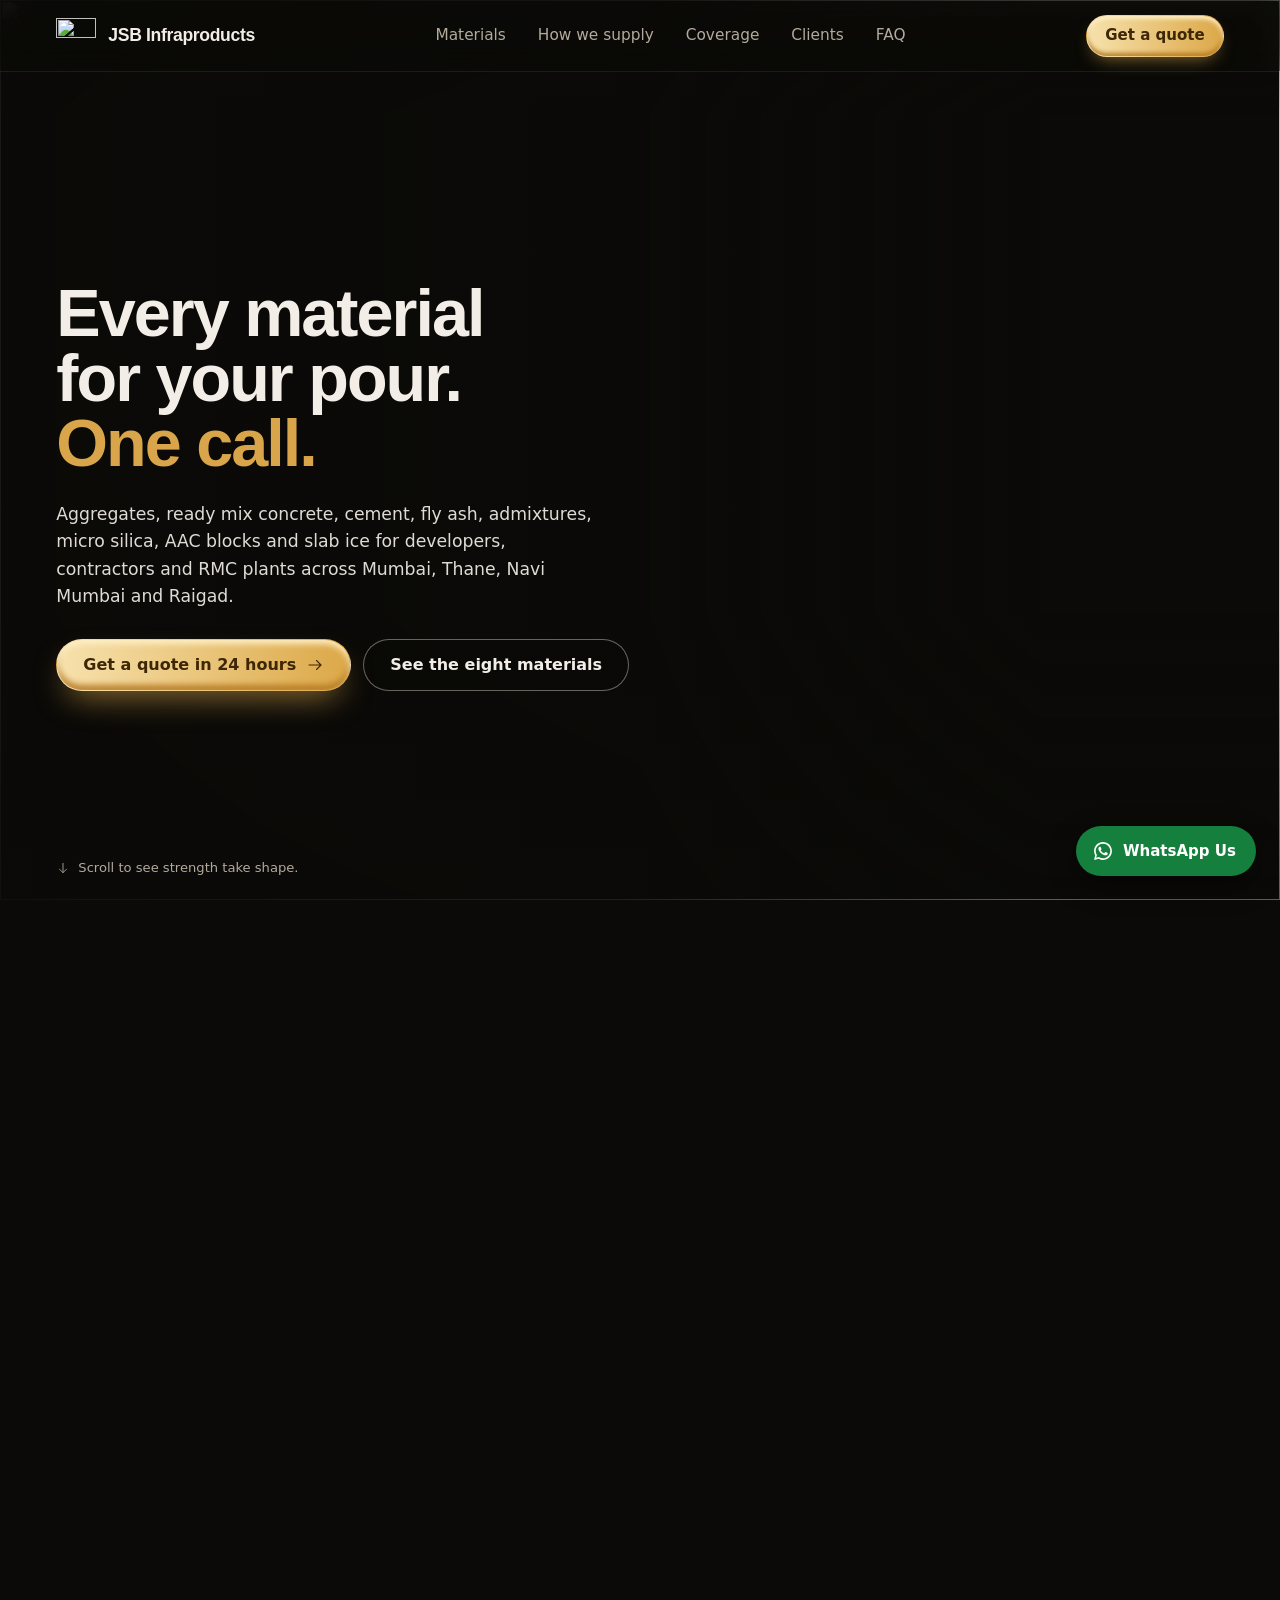
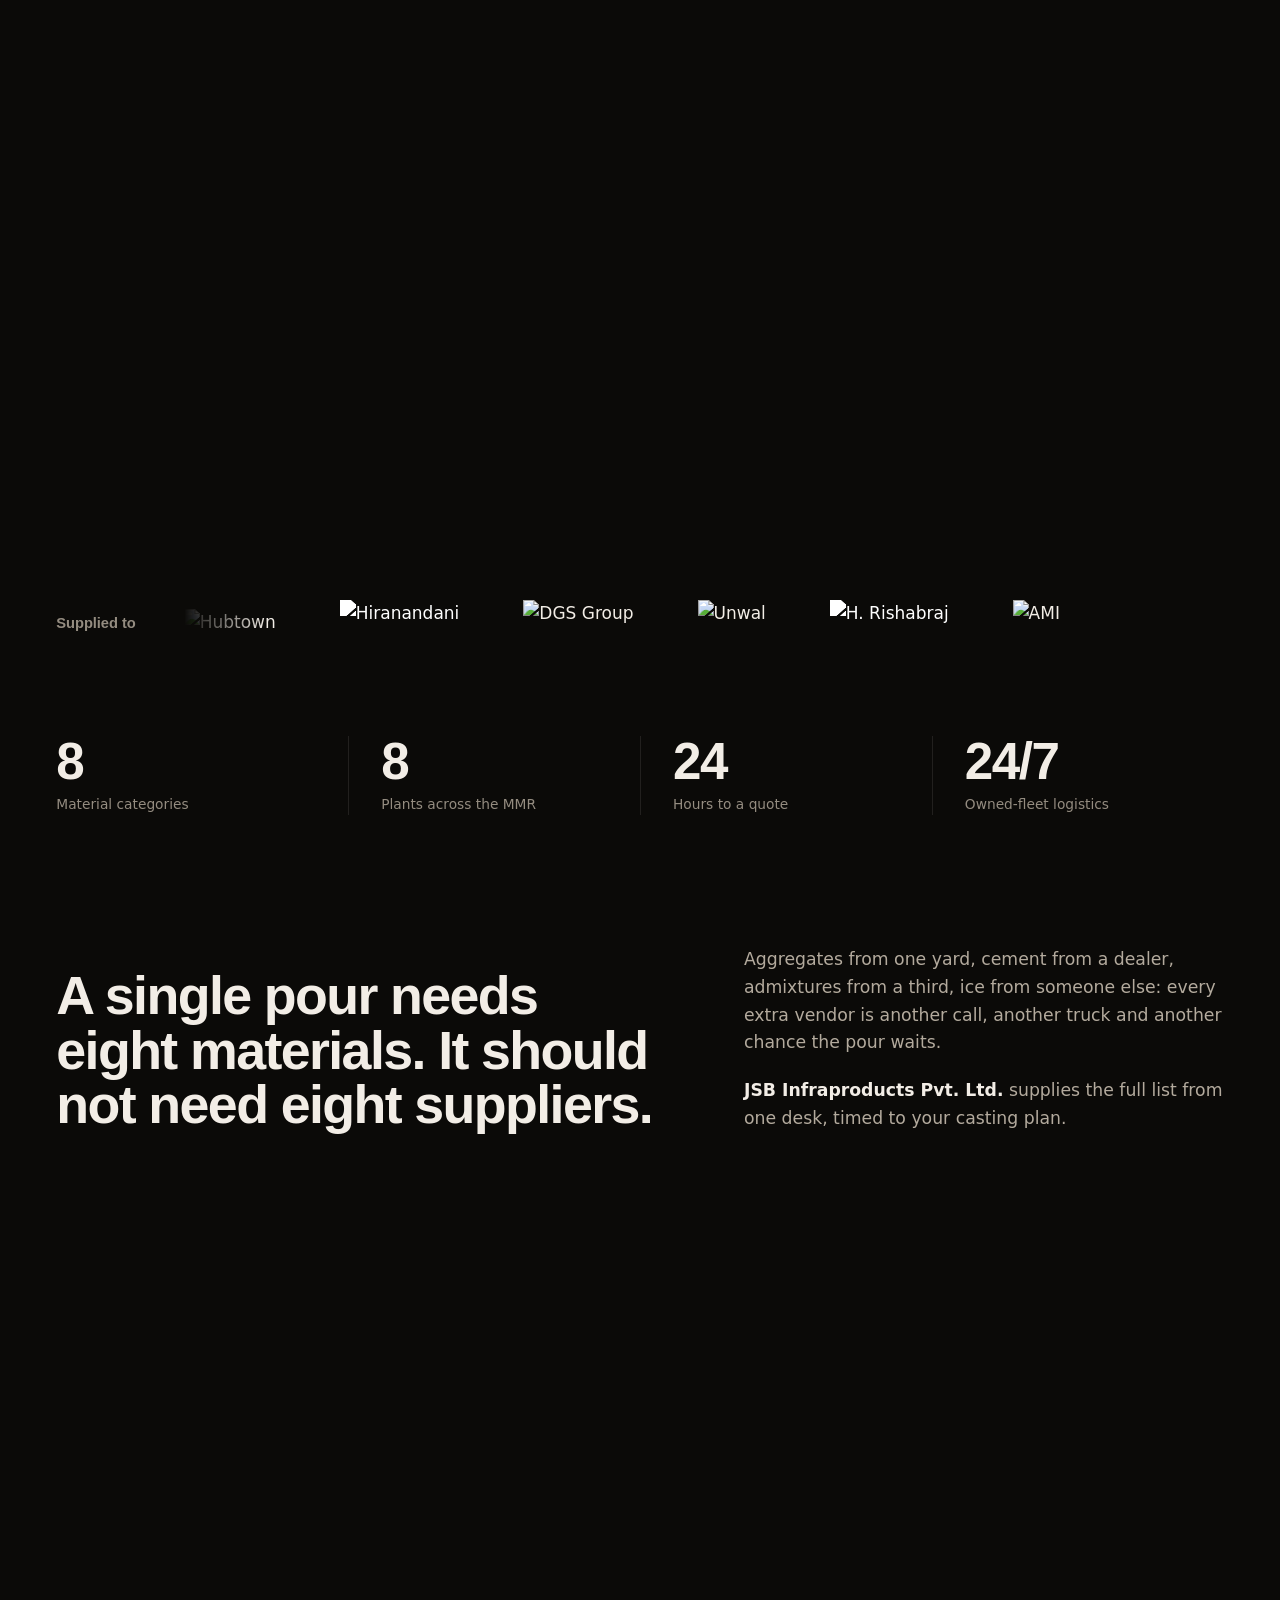
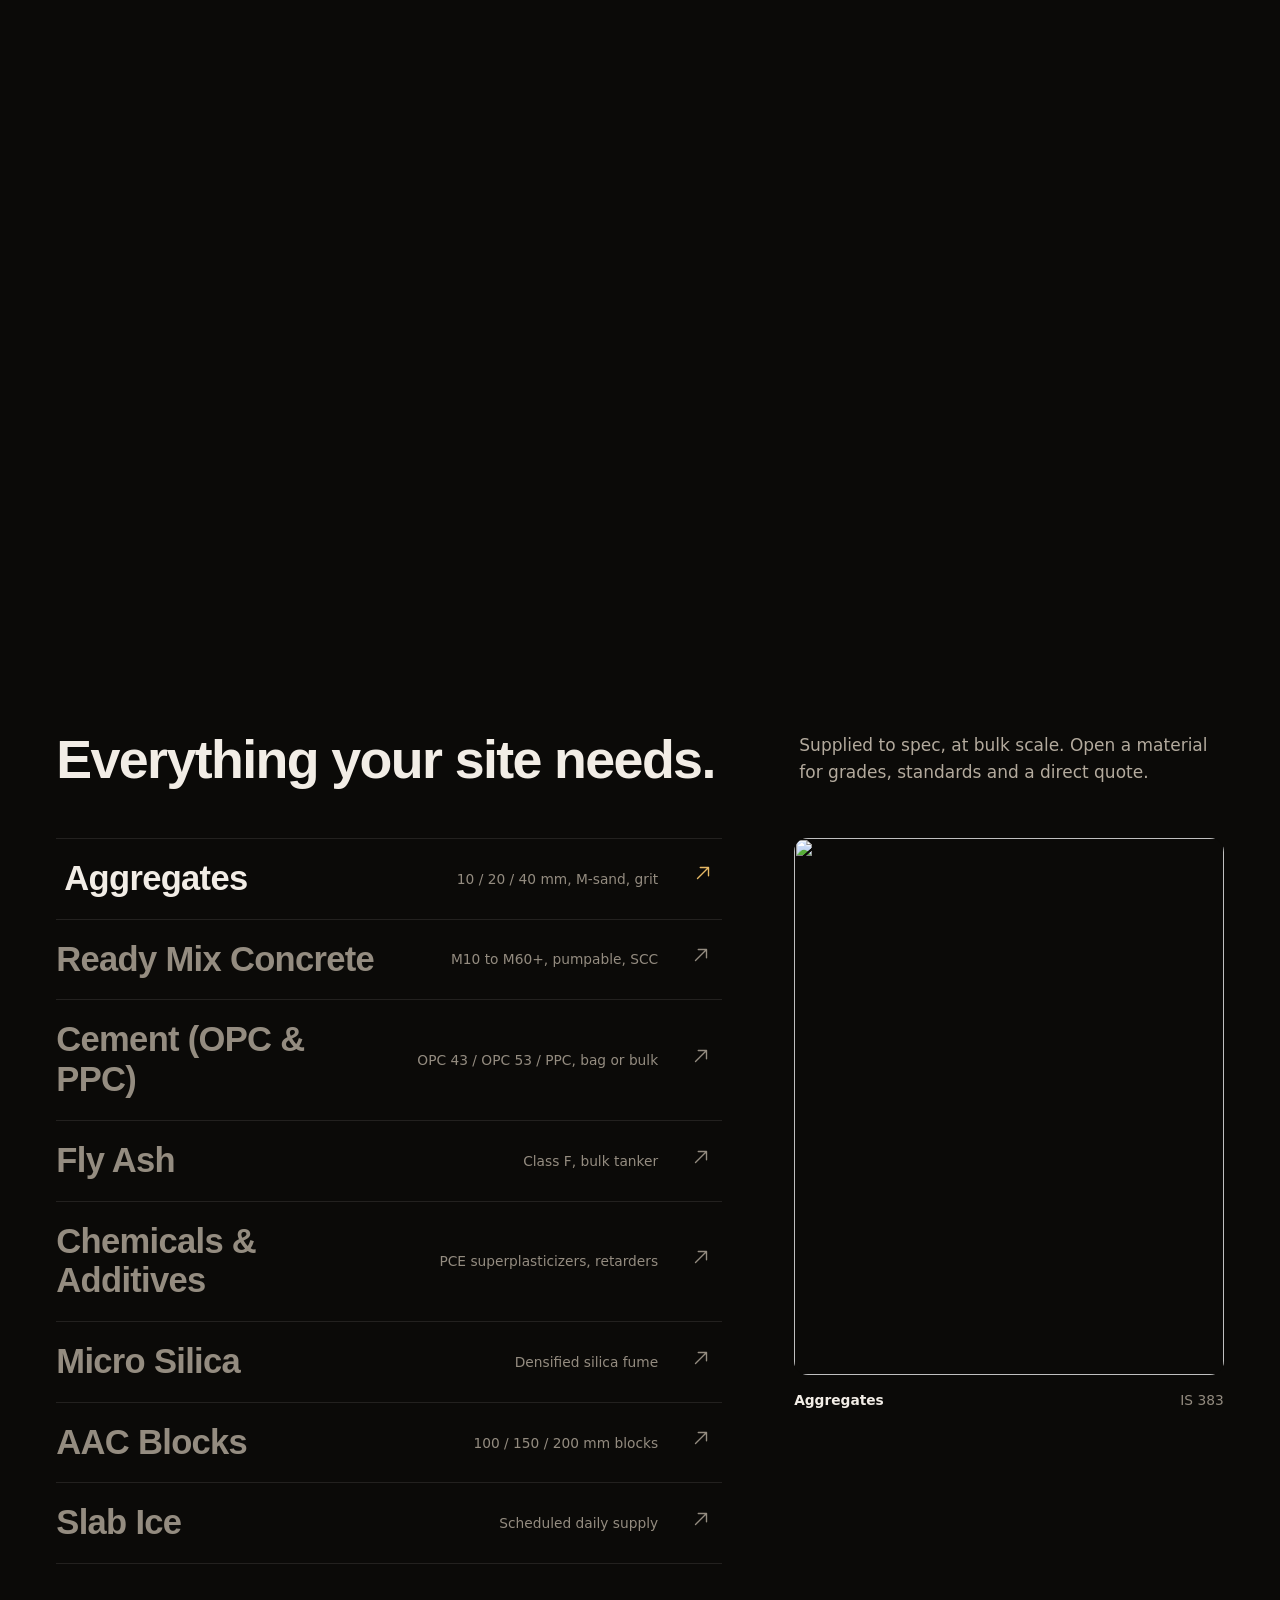
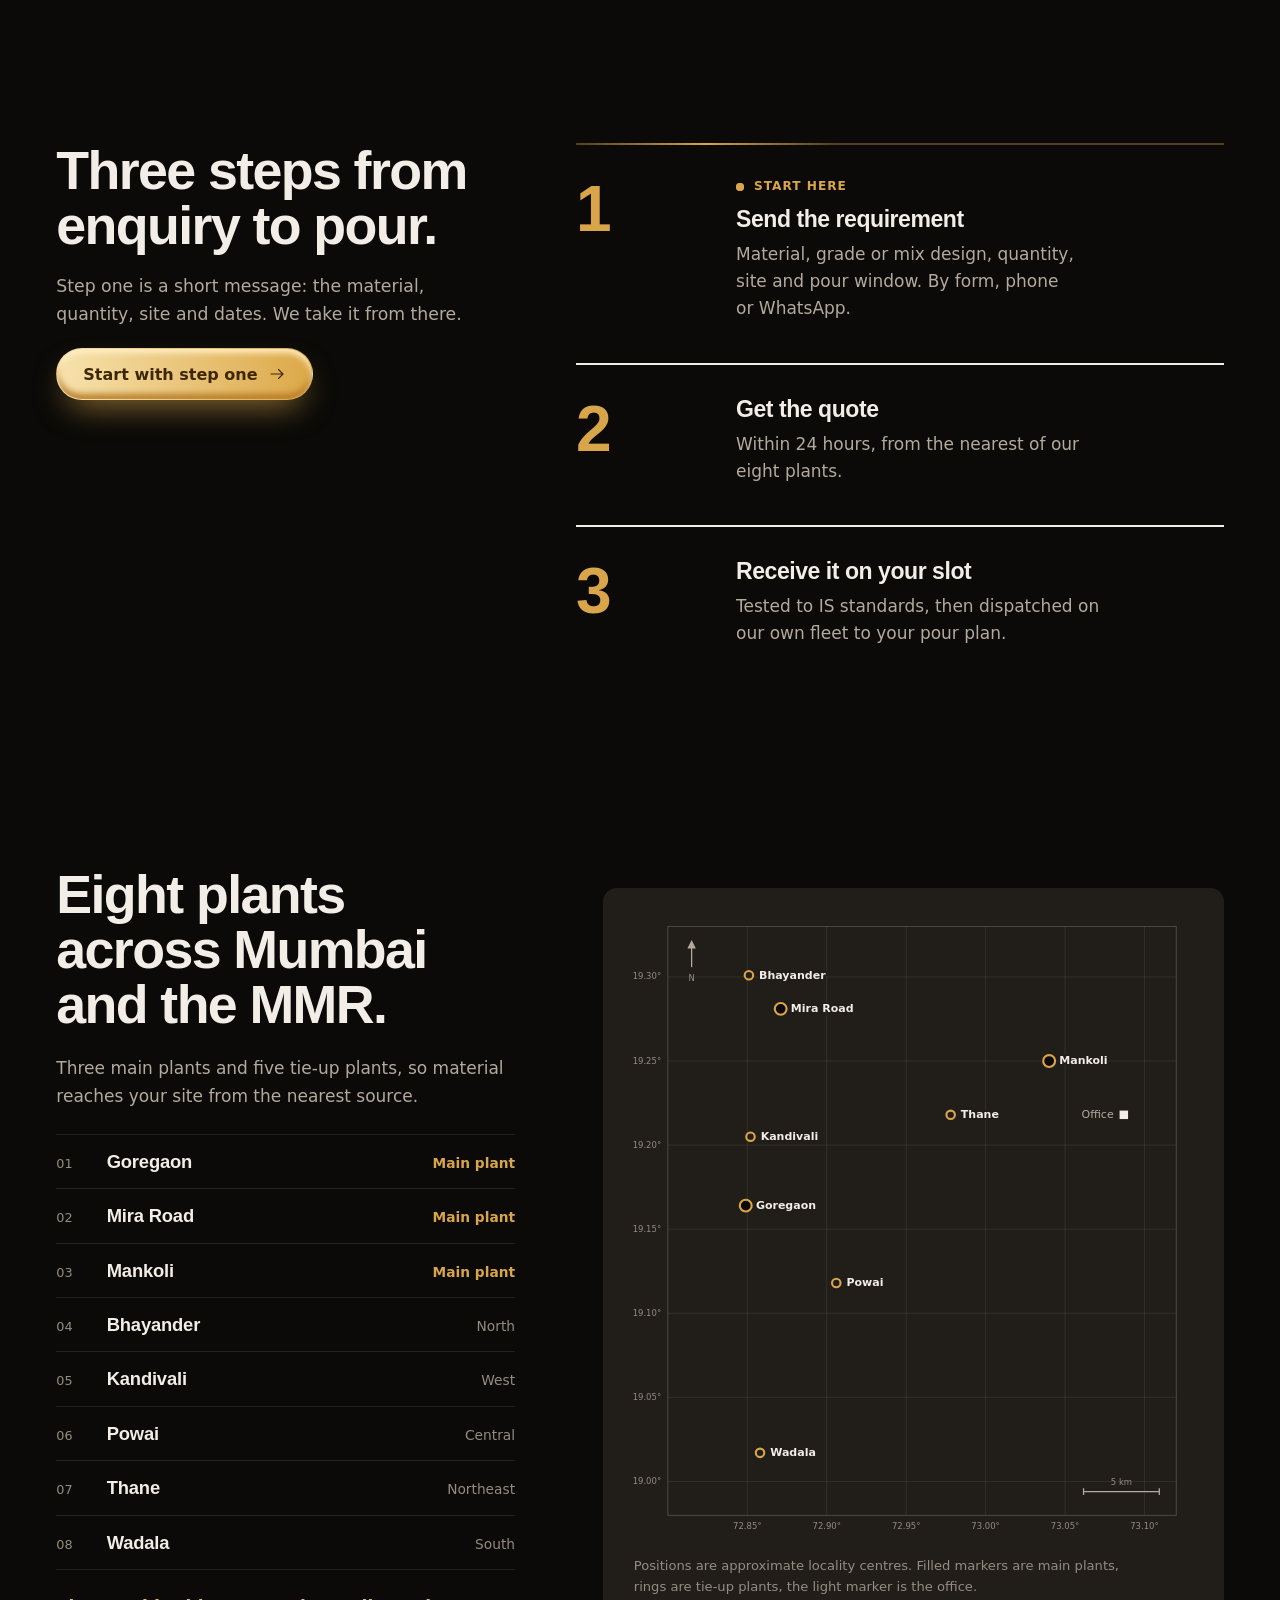
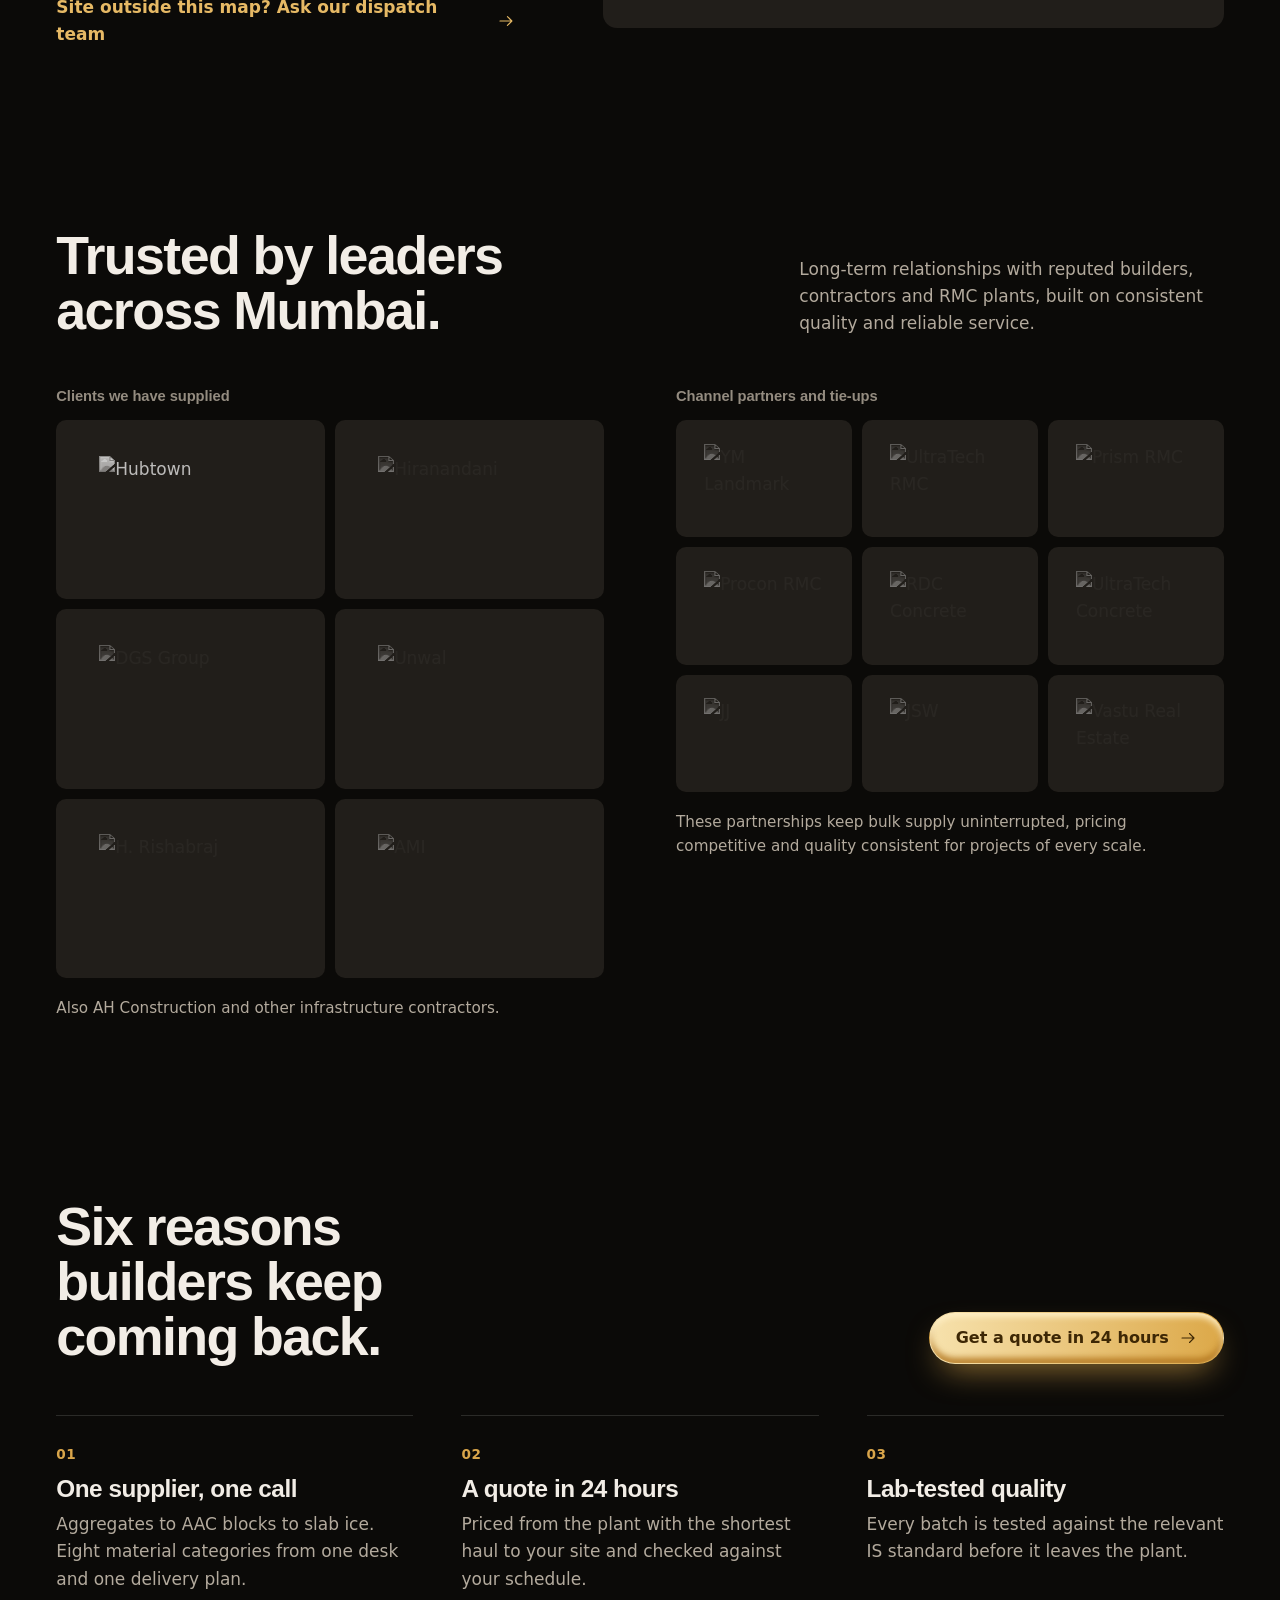
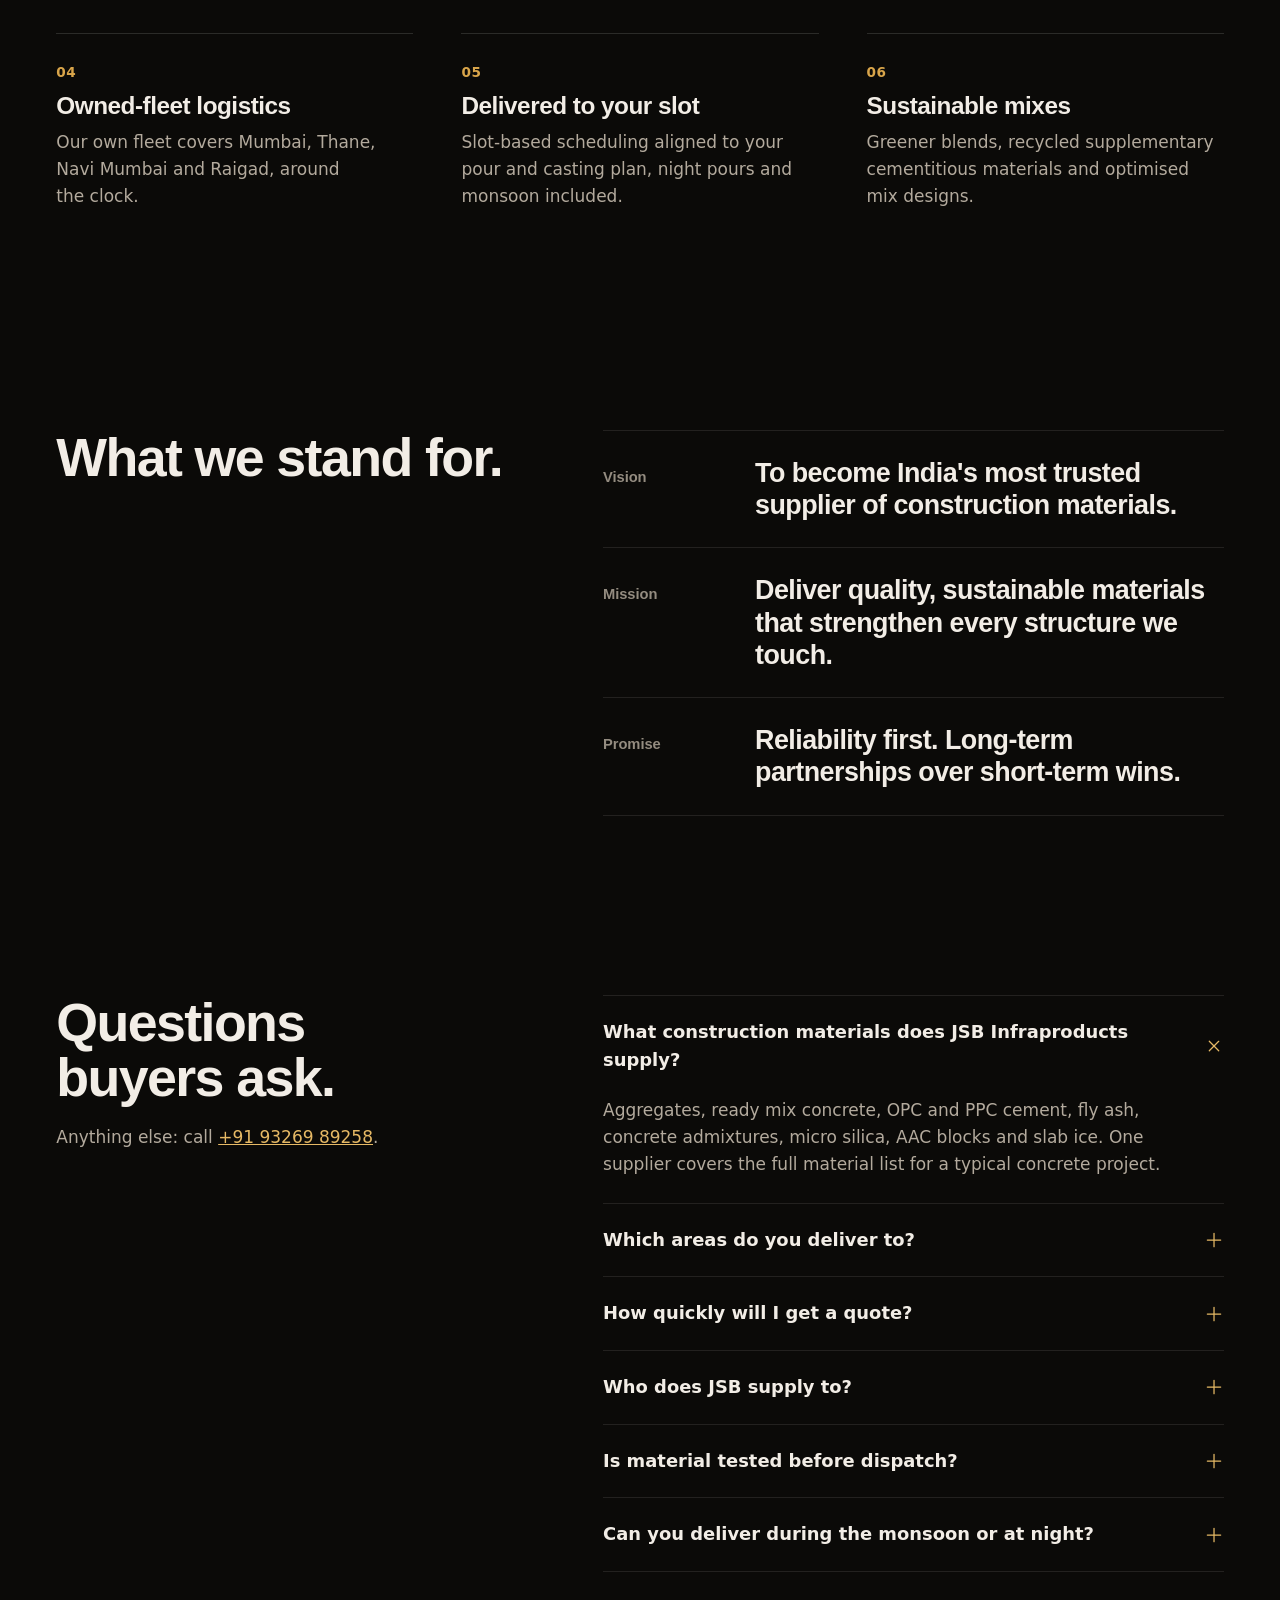
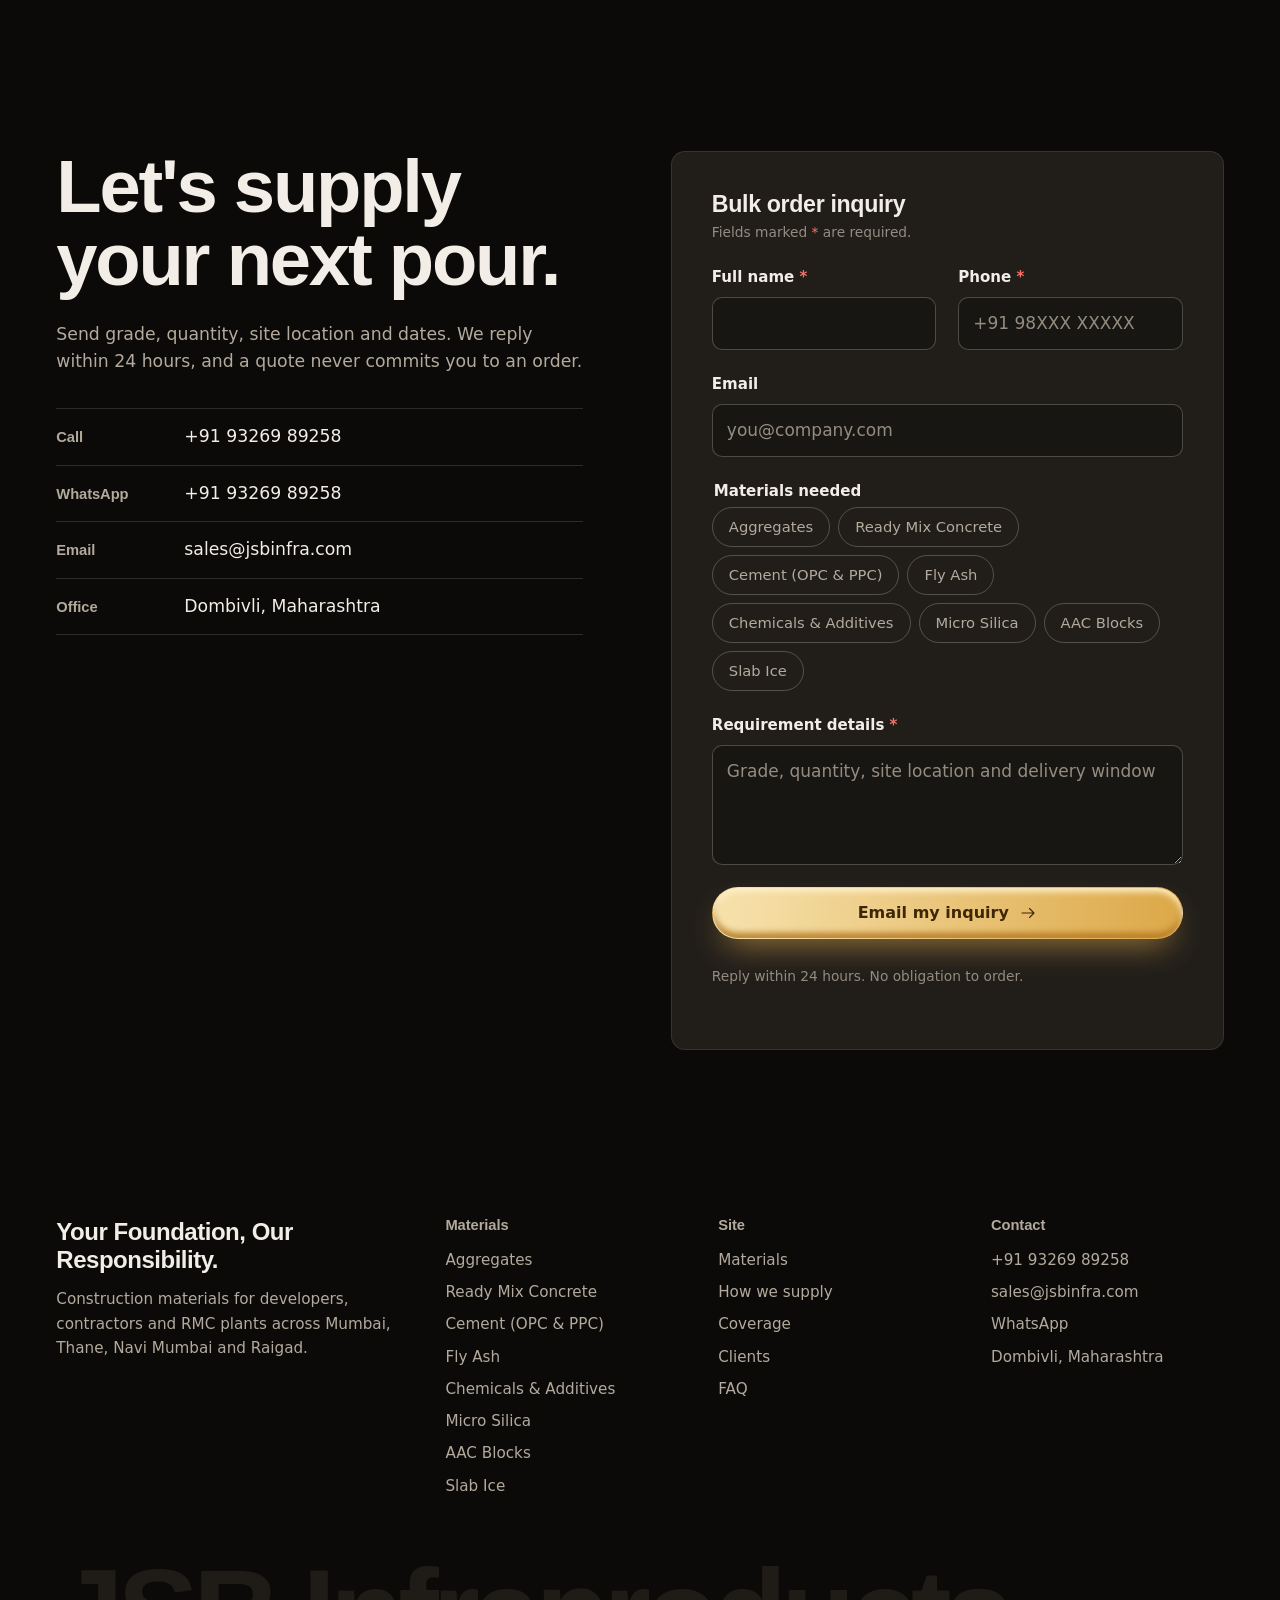
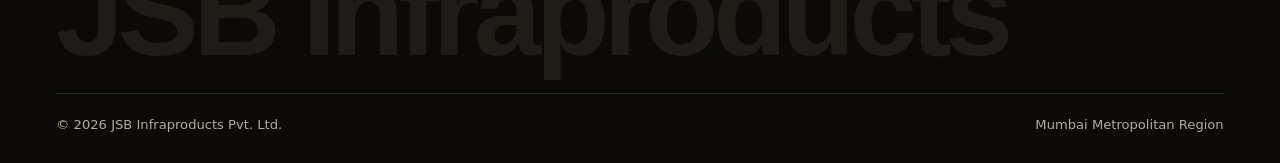
==== index.html @ 62c6faf5 "Publish JSB client preview" ====
<!DOCTYPE html><html lang="en-IN" class="TJH1Da_variable dFVSAq_variable"><head><meta charSet="utf-8"/><meta name="viewport" content="width=device-width, initial-scale=1"/><link rel="preload" href="/jsb-preview/_next/static/media/03fc1b4a8d284b5e-s.p.0wiir8udbzjvx.woff2" as="font" crossorigin="" type="font/woff2"/><link rel="preload" href="/jsb-preview/_next/static/media/21ca8f3f56c22ca2-s.p.1cp9-4nby68jc.woff2" as="font" crossorigin="" type="font/woff2"/><link rel="preload" href="/jsb-preview/logo-white.png" as="image"/><style data-precedence="next" data-href="/jsb-preview/_next/static/chunks/271k-y7h6yu92.css">@font-face{font-family:Archivo;font-style:normal;font-weight:100 900;font-stretch:62% 125%;font-display:swap;src:url(/jsb-preview/_next/static/media/af21ab248943f479-s.3gj6ciom31zjc.woff2)format("woff2");unicode-range:U+102-103,U+110-111,U+128-129,U+168-169,U+1A0-1A1,U+1AF-1B0,U+300-301,U+303-304,U+308-309,U+323,U+329,U+1EA0-1EF9,U+20AB}@font-face{font-family:Archivo;font-style:normal;font-weight:100 900;font-stretch:62% 125%;font-display:swap;src:url(/jsb-preview/_next/static/media/4ae66b896b591e96-s.0_kz_z3o_slvt.woff2)format("woff2");unicode-range:U+100-2BA,U+2BD-2C5,U+2C7-2CC,U+2CE-2D7,U+2DD-2FF,U+304,U+308,U+329,U+1D00-1DBF,U+1E00-1E9F,U+1EF2-1EFF,U+2020,U+20A0-20AB,U+20AD-20C4,U+2113,U+2C60-2C7F,U+A720-A7FF}@font-face{font-family:Archivo;font-style:normal;font-weight:100 900;font-stretch:62% 125%;font-display:swap;src:url(/jsb-preview/_next/static/media/21ca8f3f56c22ca2-s.p.1cp9-4nby68jc.woff2)format("woff2");unicode-range:U+??,U+131,U+152-153,U+2BB-2BC,U+2C6,U+2DA,U+2DC,U+304,U+308,U+329,U+2000-206F,U+20AC,U+2122,U+2191,U+2193,U+2212,U+2215,U+FEFF,U+FFFD}@font-face{font-family:Archivo Fallback;src:local(Arial);ascent-override:88.96%;descent-override:21.28%;line-gap-override:0.0%;size-adjust:98.7%}.TJH1Da_className{font-family:Archivo,Archivo Fallback;font-style:normal}.TJH1Da_variable{--font-display:"Archivo", "Archivo Fallback"}
@font-face{font-family:IBM Plex Sans;font-style:normal;font-weight:400;font-stretch:100%;font-display:swap;src:url(/jsb-preview/_next/static/media/7fea77d1d19108bf-s.2y65deuc30pmy.woff2)format("woff2");unicode-range:U+460-52F,U+1C80-1C8A,U+20B4,U+2DE0-2DFF,U+A640-A69F,U+FE2E-FE2F}@font-face{font-family:IBM Plex Sans;font-style:normal;font-weight:400;font-stretch:100%;font-display:swap;src:url(/jsb-preview/_next/static/media/1bcd0e671759a44c-s.2qt3tdwt-y9x_.woff2)format("woff2");unicode-range:U+301,U+400-45F,U+490-491,U+4B0-4B1,U+2116}@font-face{font-family:IBM Plex Sans;font-style:normal;font-weight:400;font-stretch:100%;font-display:swap;src:url(/jsb-preview/_next/static/media/e15f58668ad64cb8-s.3cvcemwuzoywn.woff2)format("woff2");unicode-range:U+370-377,U+37A-37F,U+384-38A,U+38C,U+38E-3A1,U+3A3-3FF}@font-face{font-family:IBM Plex Sans;font-style:normal;font-weight:400;font-stretch:100%;font-display:swap;src:url(/jsb-preview/_next/static/media/90c51ce8fb754fe8-s.02z5rrbg5nt92.woff2)format("woff2");unicode-range:U+102-103,U+110-111,U+128-129,U+168-169,U+1A0-1A1,U+1AF-1B0,U+300-301,U+303-304,U+308-309,U+323,U+329,U+1EA0-1EF9,U+20AB}@font-face{font-family:IBM Plex Sans;font-style:normal;font-weight:400;font-stretch:100%;font-display:swap;src:url(/jsb-preview/_next/static/media/57215795b8570f5c-s.2rixgazldzomk.woff2)format("woff2");unicode-range:U+100-2BA,U+2BD-2C5,U+2C7-2CC,U+2CE-2D7,U+2DD-2FF,U+304,U+308,U+329,U+1D00-1DBF,U+1E00-1E9F,U+1EF2-1EFF,U+2020,U+20A0-20AB,U+20AD-20C4,U+2113,U+2C60-2C7F,U+A720-A7FF}@font-face{font-family:IBM Plex Sans;font-style:normal;font-weight:400;font-stretch:100%;font-display:swap;src:url(/jsb-preview/_next/static/media/03fc1b4a8d284b5e-s.p.0wiir8udbzjvx.woff2)format("woff2");unicode-range:U+??,U+131,U+152-153,U+2BB-2BC,U+2C6,U+2DA,U+2DC,U+304,U+308,U+329,U+2000-206F,U+20AC,U+2122,U+2191,U+2193,U+2212,U+2215,U+FEFF,U+FFFD}@font-face{font-family:IBM Plex Sans;font-style:normal;font-weight:500;font-stretch:100%;font-display:swap;src:url(/jsb-preview/_next/static/media/7fea77d1d19108bf-s.2y65deuc30pmy.woff2)format("woff2");unicode-range:U+460-52F,U+1C80-1C8A,U+20B4,U+2DE0-2DFF,U+A640-A69F,U+FE2E-FE2F}@font-face{font-family:IBM Plex Sans;font-style:normal;font-weight:500;font-stretch:100%;font-display:swap;src:url(/jsb-preview/_next/static/media/1bcd0e671759a44c-s.2qt3tdwt-y9x_.woff2)format("woff2");unicode-range:U+301,U+400-45F,U+490-491,U+4B0-4B1,U+2116}@font-face{font-family:IBM Plex Sans;font-style:normal;font-weight:500;font-stretch:100%;font-display:swap;src:url(/jsb-preview/_next/static/media/e15f58668ad64cb8-s.3cvcemwuzoywn.woff2)format("woff2");unicode-range:U+370-377,U+37A-37F,U+384-38A,U+38C,U+38E-3A1,U+3A3-3FF}@font-face{font-family:IBM Plex Sans;font-style:normal;font-weight:500;font-stretch:100%;font-display:swap;src:url(/jsb-preview/_next/static/media/90c51ce8fb754fe8-s.02z5rrbg5nt92.woff2)format("woff2");unicode-range:U+102-103,U+110-111,U+128-129,U+168-169,U+1A0-1A1,U+1AF-1B0,U+300-301,U+303-304,U+308-309,U+323,U+329,U+1EA0-1EF9,U+20AB}@font-face{font-family:IBM Plex Sans;font-style:normal;font-weight:500;font-stretch:100%;font-display:swap;src:url(/jsb-preview/_next/static/media/57215795b8570f5c-s.2rixgazldzomk.woff2)format("woff2");unicode-range:U+100-2BA,U+2BD-2C5,U+2C7-2CC,U+2CE-2D7,U+2DD-2FF,U+304,U+308,U+329,U+1D00-1DBF,U+1E00-1E9F,U+1EF2-1EFF,U+2020,U+20A0-20AB,U+20AD-20C4,U+2113,U+2C60-2C7F,U+A720-A7FF}@font-face{font-family:IBM Plex Sans;font-style:normal;font-weight:500;font-stretch:100%;font-display:swap;src:url(/jsb-preview/_next/static/media/03fc1b4a8d284b5e-s.p.0wiir8udbzjvx.woff2)format("woff2");unicode-range:U+??,U+131,U+152-153,U+2BB-2BC,U+2C6,U+2DA,U+2DC,U+304,U+308,U+329,U+2000-206F,U+20AC,U+2122,U+2191,U+2193,U+2212,U+2215,U+FEFF,U+FFFD}@font-face{font-family:IBM Plex Sans;font-style:normal;font-weight:600;font-stretch:100%;font-display:swap;src:url(/jsb-preview/_next/static/media/7fea77d1d19108bf-s.2y65deuc30pmy.woff2)format("woff2");unicode-range:U+460-52F,U+1C80-1C8A,U+20B4,U+2DE0-2DFF,U+A640-A69F,U+FE2E-FE2F}@font-face{font-family:IBM Plex Sans;font-style:normal;font-weight:600;font-stretch:100%;font-display:swap;src:url(/jsb-preview/_next/static/media/1bcd0e671759a44c-s.2qt3tdwt-y9x_.woff2)format("woff2");unicode-range:U+301,U+400-45F,U+490-491,U+4B0-4B1,U+2116}@font-face{font-family:IBM Plex Sans;font-style:normal;font-weight:600;font-stretch:100%;font-display:swap;src:url(/jsb-preview/_next/static/media/e15f58668ad64cb8-s.3cvcemwuzoywn.woff2)format("woff2");unicode-range:U+370-377,U+37A-37F,U+384-38A,U+38C,U+38E-3A1,U+3A3-3FF}@font-face{font-family:IBM Plex Sans;font-style:normal;font-weight:600;font-stretch:100%;font-display:swap;src:url(/jsb-preview/_next/static/media/90c51ce8fb754fe8-s.02z5rrbg5nt92.woff2)format("woff2");unicode-range:U+102-103,U+110-111,U+128-129,U+168-169,U+1A0-1A1,U+1AF-1B0,U+300-301,U+303-304,U+308-309,U+323,U+329,U+1EA0-1EF9,U+20AB}@font-face{font-family:IBM Plex Sans;font-style:normal;font-weight:600;font-stretch:100%;font-display:swap;src:url(/jsb-preview/_next/static/media/57215795b8570f5c-s.2rixgazldzomk.woff2)format("woff2");unicode-range:U+100-2BA,U+2BD-2C5,U+2C7-2CC,U+2CE-2D7,U+2DD-2FF,U+304,U+308,U+329,U+1D00-1DBF,U+1E00-1E9F,U+1EF2-1EFF,U+2020,U+20A0-20AB,U+20AD-20C4,U+2113,U+2C60-2C7F,U+A720-A7FF}@font-face{font-family:IBM Plex Sans;font-style:normal;font-weight:600;font-stretch:100%;font-display:swap;src:url(/jsb-preview/_next/static/media/03fc1b4a8d284b5e-s.p.0wiir8udbzjvx.woff2)format("woff2");unicode-range:U+??,U+131,U+152-153,U+2BB-2BC,U+2C6,U+2DA,U+2DC,U+304,U+308,U+329,U+2000-206F,U+20AC,U+2122,U+2191,U+2193,U+2212,U+2215,U+FEFF,U+FFFD}@font-face{font-family:IBM Plex Sans;font-style:normal;font-weight:700;font-stretch:100%;font-display:swap;src:url(/jsb-preview/_next/static/media/7fea77d1d19108bf-s.2y65deuc30pmy.woff2)format("woff2");unicode-range:U+460-52F,U+1C80-1C8A,U+20B4,U+2DE0-2DFF,U+A640-A69F,U+FE2E-FE2F}@font-face{font-family:IBM Plex Sans;font-style:normal;font-weight:700;font-stretch:100%;font-display:swap;src:url(/jsb-preview/_next/static/media/1bcd0e671759a44c-s.2qt3tdwt-y9x_.woff2)format("woff2");unicode-range:U+301,U+400-45F,U+490-491,U+4B0-4B1,U+2116}@font-face{font-family:IBM Plex Sans;font-style:normal;font-weight:700;font-stretch:100%;font-display:swap;src:url(/jsb-preview/_next/static/media/e15f58668ad64cb8-s.3cvcemwuzoywn.woff2)format("woff2");unicode-range:U+370-377,U+37A-37F,U+384-38A,U+38C,U+38E-3A1,U+3A3-3FF}@font-face{font-family:IBM Plex Sans;font-style:normal;font-weight:700;font-stretch:100%;font-display:swap;src:url(/jsb-preview/_next/static/media/90c51ce8fb754fe8-s.02z5rrbg5nt92.woff2)format("woff2");unicode-range:U+102-103,U+110-111,U+128-129,U+168-169,U+1A0-1A1,U+1AF-1B0,U+300-301,U+303-304,U+308-309,U+323,U+329,U+1EA0-1EF9,U+20AB}@font-face{font-family:IBM Plex Sans;font-style:normal;font-weight:700;font-stretch:100%;font-display:swap;src:url(/jsb-preview/_next/static/media/57215795b8570f5c-s.2rixgazldzomk.woff2)format("woff2");unicode-range:U+100-2BA,U+2BD-2C5,U+2C7-2CC,U+2CE-2D7,U+2DD-2FF,U+304,U+308,U+329,U+1D00-1DBF,U+1E00-1E9F,U+1EF2-1EFF,U+2020,U+20A0-20AB,U+20AD-20C4,U+2113,U+2C60-2C7F,U+A720-A7FF}@font-face{font-family:IBM Plex Sans;font-style:normal;font-weight:700;font-stretch:100%;font-display:swap;src:url(/jsb-preview/_next/static/media/03fc1b4a8d284b5e-s.p.0wiir8udbzjvx.woff2)format("woff2");unicode-range:U+??,U+131,U+152-153,U+2BB-2BC,U+2C6,U+2DA,U+2DC,U+304,U+308,U+329,U+2000-206F,U+20AC,U+2122,U+2191,U+2193,U+2212,U+2215,U+FEFF,U+FFFD}@font-face{font-family:IBM Plex Sans Fallback;src:local(Arial);ascent-override:101.32%;descent-override:27.18%;line-gap-override:0.0%;size-adjust:101.17%}.dFVSAq_className{font-family:IBM Plex Sans,IBM Plex Sans Fallback;font-style:normal}.dFVSAq_variable{--font-sans:"IBM Plex Sans", "IBM Plex Sans Fallback"}
html.lenis,html.lenis body{height:auto}.lenis:not(.lenis-autoToggle).lenis-stopped{overflow:clip}.lenis [data-lenis-prevent],.lenis [data-lenis-prevent-wheel],.lenis [data-lenis-prevent-touch],.lenis [data-lenis-prevent-vertical],.lenis [data-lenis-prevent-horizontal]{overscroll-behavior:contain}.lenis.lenis-smooth iframe{pointer-events:none}.lenis.lenis-autoToggle{transition-behavior:allow-discrete;transition-property:overflow;transition-duration:1ms}
:root{--bg:#0b0a08;--bg-2:var(--bg);--panel:#211e1a;--field:#181613;--ink:#f2ede6;--muted:#b3aa9d;--faint:#948c80;--line:#f2ede61a;--line-strong:#f2ede63d;--deep:#0b0a08;--deep-2:#1f1b16;--on-deep:#f2ede6;--on-deep-muted:#b3aa9d;--deep-line:#f2ede624;--acc:#d9a54a;--acc-hover:#e6b965;--on-acc:#14110c;--link:#e6b965;--plate:var(--panel);--danger:#f97066;--r:14px;--pill:999px;--maxw:1320px;--gutter:clamp(18px, 4.4vw, 64px);--header-h:72px;--ease:cubic-bezier(.16, 1, .3, 1);--lightningcss-light: ;--lightningcss-dark:initial;color-scheme:dark}*,:before,:after{box-sizing:border-box}html{scroll-behavior:smooth;scroll-padding-top:calc(var(--header-h) + 12px);-webkit-text-size-adjust:100%;background:var(--bg)}html.lenis{scroll-behavior:auto}body{background:var(--bg);color:var(--ink);font-family:var(--font-sans), system-ui, sans-serif;-webkit-font-smoothing:antialiased;text-rendering:optimizelegibility;margin:0;font-size:1.0625rem;line-height:1.6}img{max-width:100%;height:auto;display:block}a{color:inherit}h1,h2,h3{font-family:var(--font-display), var(--font-sans), sans-serif;text-wrap:balance;margin:0;font-weight:700;line-height:1.05}p{text-wrap:pretty;margin:0}ul,ol{margin:0;padding:0;list-style:none}dl,dd,figure{margin:0}:focus-visible{outline:2px solid var(--link);outline-offset:3px}::selection{background:var(--acc);color:var(--on-acc)}.sr-only{clip:rect(0 0 0 0);white-space:nowrap;width:1px;height:1px;position:absolute;overflow:hidden}.skip{position:absolute;left:-9999px}.skip:focus{z-index:100;background:var(--panel);border-radius:var(--pill);padding:8px 14px;top:12px;left:16px}.wrap{width:100%;max-width:var(--maxw);padding-inline:var(--gutter);margin-inline:auto}.section{padding-block:clamp(56px,6.5vw,96px) clamp(64px,7.5vw,108px)}.section-alt{background:var(--bg-2)}.muted{color:var(--muted)}.muted a{color:var(--link)}.display-1,.display-2{letter-spacing:-.03em;font-weight:800;font-stretch:112%}.display-1{font-size:clamp(2.5rem,5.8vw,5.4rem);line-height:.98}.display-2{font-size:clamp(2rem,4.2vw,3.6rem);line-height:1.02}.label,.kicker{font-family:var(--font-sans), sans-serif;letter-spacing:-.005em;color:var(--faint);font-size:.92rem;font-weight:600}.lede{color:var(--muted);max-width:52ch;font-size:clamp(1.08rem,1.35vw,1.24rem)}.lede strong{color:var(--ink);font-weight:600}.link{color:var(--link);align-items:center;gap:8px;font-weight:600;text-decoration:none;display:inline-flex}.link:hover{text-underline-offset:4px;text-decoration:underline}.btn{white-space:nowrap;border-radius:var(--pill);min-height:52px;font:inherit;cursor:pointer;transition:background-color .2s var(--ease), border-color .2s var(--ease), color .2s var(--ease), transform .15s var(--ease);border:1px solid #0000;justify-content:center;align-items:center;gap:10px;padding:0 26px;font-size:1rem;font-weight:600;text-decoration:none;display:inline-flex}.btn:active{transform:translateY(1px)scale(.99)}.btn svg{transition:transform .3s var(--ease)}.btn:hover svg{transform:translate(3px)}.btn-primary{isolation:isolate;color:#3d2705;transition:box-shadow .3s var(--ease), transform .15s var(--ease);background:linear-gradient(90deg,#f7e2ad,#dca848);position:relative;overflow:hidden;box-shadow:0 15px 33px -12px #d9a54abf,inset 0 4px 6px #fff0c8f2,inset 0 -5px 6px #b2761ee6}.btn-primary:before{content:"";z-index:-1;transition:transform .3s var(--ease);background:#fff3;position:absolute;inset:0;transform:translateY(100%)}.btn-primary:hover:before{transform:none}.btn-primary:hover{box-shadow:0 18px 36px -12px #d9a54af2,inset 0 4px 6px #fff0c8f2,inset 0 -5px 6px #b2761ee6}.btn-primary.btn-sm{box-shadow:0 8px 18px -8px #d9a54ab3,inset 0 3px 4px #fff0c8f2,inset 0 -3px 4px #b2761ee6}.btn-ghost{border-color:var(--line-strong);color:var(--ink);background:0 0}.btn-ghost:hover{border-color:var(--ink)}.btn-glass{color:var(--on-deep);-webkit-backdrop-filter:blur(8px);background:#0b0a0859;border-color:#f2ede666}.btn-glass:hover{border-color:var(--on-deep)}.btn-whatsapp{color:var(--ink);background:#25d3661a;border-color:#25d366}.btn-whatsapp svg{color:#25d366}.btn-whatsapp:hover{background:#25d3662e}.btn-sm{min-height:42px;padding:0 18px;font-size:.94rem}.btn[disabled]{opacity:.6;cursor:progress}.header{z-index:50;height:var(--header-h);border-bottom:1px solid #f2ede614;position:sticky;top:0}.header:before{content:"";z-index:-1;-webkit-backdrop-filter:blur(14px)saturate(1.3);backdrop-filter:blur(14px)saturate(1.3);background:#0b0a0838;position:absolute;inset:0}.header:has(.mobile-menu):before{background:var(--bg)}.header-inner{justify-content:space-between;align-items:center;gap:24px;height:100%;display:flex}.brand{align-items:center;gap:12px;text-decoration:none;display:flex}.brand img{width:40px;height:auto}.brand-name{font-family:var(--font-display), sans-serif;letter-spacing:-.02em;font-size:1.1rem;font-weight:800}.nav{gap:32px;display:none}.nav a{color:var(--muted);padding:8px 0;font-size:.96rem;font-weight:500;text-decoration:none;transition:color .2s}.nav a:hover{color:var(--ink)}.nav a[aria-current]{color:var(--ink);box-shadow:inset 0 -2px 0 var(--acc)}.header-cta{display:none}.menu-btn{z-index:51;border:1px solid var(--line-strong);border-radius:var(--pill);width:44px;height:44px;color:var(--ink);cursor:pointer;background:0 0;place-items:center;display:inline-grid;position:relative}.mobile-menu{inset:var(--header-h) 0 0;z-index:49;background:var(--bg);padding:16px var(--gutter) 32px;align-content:start;display:grid;position:fixed}.mobile-menu a:not(.btn){font-family:var(--font-display), sans-serif;letter-spacing:-.02em;border-bottom:1px solid var(--line);padding:14px 0;font-size:1.8rem;font-weight:800;text-decoration:none}.mobile-menu .btn{margin-top:24px}@media (min-width:1024px){.nav,.header-cta{display:flex}.menu-btn,.mobile-menu{display:none}}.scroll-hero{height:240svh;margin-top:calc(-1 * var(--header-h));background:var(--deep);color:var(--on-deep);position:relative}.scroll-hero-stage{height:100svh;min-height:calc(560px + var(--header-h));padding-top:var(--header-h);isolation:isolate;align-items:center;display:grid;position:sticky;top:0;overflow:hidden}.scroll-hero-poster,.scroll-hero-poster img,.scroll-hero-video{width:100%;height:100%;position:absolute;inset:0}.scroll-hero-poster{z-index:-3}.scroll-hero-poster img,.scroll-hero-video{object-fit:cover;object-position:50% 50%}.scroll-hero-video{z-index:-2;opacity:0;transition:opacity .4s var(--ease)}.scroll-hero[data-video=ready] .scroll-hero-video{opacity:1}.scroll-hero-stage:after{content:"";z-index:-1;pointer-events:none;--copy-edge:max(0px, (100vw - var(--maxw)) / 2);background:linear-gradient(90deg, #0b0a08eb 0, #0b0a08b8 calc(var(--copy-edge) + 640px), #0b0a0800 calc(var(--copy-edge) + 1040px)), linear-gradient(0deg, #0b0a088c 0%, transparent 32%), linear-gradient(180deg, #0b0a0866 0, transparent calc(var(--header-h) * 1.6));position:absolute;inset:0}.scroll-hero-copy{gap:24px;display:grid}.scroll-hero-copy>*{max-width:760px}.scroll-hero .display-1{font-size:clamp(2.5rem,5.2vw,4.9rem)}.hero-line{display:block}.hero-accent{color:var(--acc)}.hero-lede{color:var(--on-deep);opacity:.92;max-width:50ch;font-size:clamp(1.05rem,1.35vw,1.22rem)}.hero-cta{flex-wrap:wrap;gap:12px;margin-top:4px;display:flex}.scroll-cue{left:var(--gutter);bottom:max(22px, env(safe-area-inset-bottom));color:var(--on-deep-muted);opacity:calc(1 - var(--p,0) * 6);align-items:center;gap:8px;margin:0;font-size:.82rem;transition:opacity .2s linear;display:inline-flex;position:absolute}@media (max-width:767px),(max-aspect-ratio:4/5){.scroll-hero{height:180svh}.scroll-hero-stage{align-items:start}.scroll-hero-stage:after{background:linear-gradient(#0b0a08f0 0%,#0b0a08cc 62%,#0b0a0800 86%),linear-gradient(#0000 78%,#0b0a0873 100%)}.scroll-hero-copy{gap:14px;padding-top:clamp(24px,5svh,48px)}.scroll-hero .display-1{font-size:clamp(2.1rem,9vw,2.8rem)}.hero-lede{font-size:.98rem}.scroll-hero .hero-cta{gap:10px}.scroll-hero .hero-cta .btn{white-space:normal;text-align:center;flex:100%;padding:0 16px}.scroll-cue{white-space:nowrap;left:50%;transform:translate(-50%)}}@media (max-aspect-ratio:4/5){.scroll-hero{height:auto}.scroll-hero-stage{height:100svh;position:relative;top:0}.scroll-cue{display:none}}@media (prefers-reduced-motion:reduce){.scroll-hero{height:auto}.scroll-hero-stage{height:clamp(600px,88svh,880px);position:relative;top:0}.scroll-cue{display:none}}.save-data .scroll-hero{height:auto}.save-data .scroll-hero-stage{height:clamp(600px,88svh,880px);position:relative;top:0}.save-data .scroll-cue{display:none}.proofbar{background:var(--deep)}.proofbar-inner{align-items:center;gap:14px;padding-block:26px;display:grid}@media (min-width:900px){.proofbar-inner{grid-template-columns:auto 1fr;gap:48px}}.marquee{min-width:0;overflow:hidden;-webkit-mask-image:linear-gradient(90deg,#0000,#000 8% 92%,#0000);mask-image:linear-gradient(90deg,#0000,#000 8% 92%,#0000)}.marquee-track{width:max-content;animation:36s linear infinite marquee;display:flex}.marquee-track li{flex:none;place-items:center;height:76px;margin-right:clamp(40px,5vw,72px);display:grid}.marquee-track img{object-fit:contain;width:auto;max-width:200px;height:48px}.marquee-track img[src*=hubtown]{max-width:none;height:30px}.marquee-track img[src*=hiranandani],.marquee-track img[src*=rishabraj]{filter:brightness(0)invert()}@media (hover:hover){.marquee:hover .marquee-track{animation-play-state:paused}}@keyframes marquee{to{transform:translate(-50%)}}@media (prefers-reduced-motion:reduce){.marquee{-webkit-mask-image:none;mask-image:none}.marquee-track{flex-wrap:wrap;gap:8px clamp(40px,5vw,72px);width:auto;animation:none}.marquee-track li{margin:0}.marquee-track [aria-hidden]{display:none}}.problem-grid{gap:32px;display:grid}.problem-copy{align-content:end;gap:20px;display:grid}.problem{padding-bottom:0}.truck{--truck-h:clamp(240px, 34vw, 460px);height:calc(var(--truck-h) + 70svh);margin-top:clamp(24px,4vw,64px);position:relative}.truck-stage{top:calc((100svh + var(--header-h) - var(--truck-h)) / 2);height:var(--truck-h);position:sticky}.truck-bubble{z-index:1;color:#14110c;transform-origin:8% 100%;opacity:0;visibility:hidden;width:max-content;max-width:min(300px,100% - 40px);transition:opacity .3s var(--ease), transform .5s cubic-bezier(.34, 1.56, .64, 1), visibility .3s;background:#f2ede6;border-radius:24px;gap:3px;padding:14px 20px;text-decoration:none;display:grid;position:absolute;transform:translateY(10px)scale(.8);box-shadow:0 12px 40px #d9a54a40}.truck-bubble.is-shown{opacity:1;visibility:visible;transform:none}.truck-bubble.is-shown:hover{transform:translateY(-3px)}.truck-bubble strong{font-family:var(--font-display), sans-serif;letter-spacing:-.01em;font-size:1.1rem;font-weight:800;line-height:1.15}.truck-bubble span{color:#8a5a12;font-size:.84rem;font-weight:600}.truck-bubble:before,.truck-bubble:after{content:"";background:#f2ede6;border-radius:50%;position:absolute}.truck-bubble:before{width:14px;height:14px;bottom:-13px;left:18px}.truck-bubble:after{width:8px;height:8px;bottom:-26px;left:6px}.truck-bubble:focus-visible{outline:2px solid var(--link);outline-offset:4px}@media (max-width:767px){.truck-bubble{border-radius:18px;padding:10px 14px}.truck-bubble strong{font-size:.95rem}.truck-bubble span{font-size:.76rem}}.truck canvas{opacity:0;width:100%;height:100%;transition:opacity .6s var(--ease);display:block}.truck[data-ready] canvas{opacity:1}.truck[data-off]{display:none}@media (prefers-reduced-motion:reduce){.truck{height:auto}.truck-stage{position:relative;top:0}}@media (min-width:1024px){.problem-grid{grid-template-columns:1.25fr 1fr;align-items:end;gap:88px}}.benefits{background:var(--deep);color:var(--on-deep)}.benefits .display-2{max-width:16ch}.benefits .shead .btn{justify-self:start}.benefit-list{column-gap:48px;display:grid}.benefit-list li{border-top:1px solid var(--deep-line);align-content:start;gap:10px;padding:28px 0 40px;display:grid}.benefit-n{color:var(--acc);letter-spacing:.04em;font-variant-numeric:tabular-nums;font-size:.85rem;font-weight:600}.benefit-list h3{letter-spacing:-.02em;font-size:clamp(1.35rem,1.9vw,1.7rem)}.benefit-list p{color:var(--on-deep-muted);max-width:40ch}@media (min-width:720px){.benefit-list{grid-template-columns:repeat(2,1fr)}}@media (min-width:1024px){.benefit-list{grid-template-columns:repeat(3,1fr)}.benefits .shead .btn{justify-self:end}}.stats{padding-block:clamp(28px,4vw,48px)}.stats-grid{grid-template-columns:repeat(2,1fr);gap:24px 0;display:grid}.stats-grid div{border-left:1px solid var(--line);flex-direction:column-reverse;gap:6px;padding-inline:20px;display:flex}.stats-grid div:nth-child(odd){border-left:0;padding-left:0}.stats-grid dd{font-variant-numeric:tabular-nums;font-family:var(--font-display), sans-serif;letter-spacing:-.03em;color:var(--ink);font-size:clamp(2.2rem,4vw,3.4rem);font-weight:800;font-stretch:112%;line-height:1}.stats-grid dt{color:var(--faint);font-size:.86rem}@media (min-width:900px){.stats-grid{grid-template-columns:repeat(4,1fr)}.stats-grid div:nth-child(odd){border-left:1px solid var(--line);padding-left:32px}.stats-grid div{padding-inline:32px}.stats-grid div:first-child{border-left:0;padding-left:0}}.values{gap:40px;display:grid}.value-list>div{border-top:1px solid var(--line);gap:8px;padding:26px 0;display:grid}.value-list>div:last-child{border-bottom:1px solid var(--line)}.value-list dd{font-family:var(--font-display), sans-serif;letter-spacing:-.02em;max-width:32ch;font-size:clamp(1.3rem,2.1vw,1.9rem);font-weight:700;line-height:1.2}@media (min-width:1024px){.values{grid-template-columns:.85fr 1.15fr;gap:88px}.value-list>div{grid-template-columns:9rem 1fr;align-items:baseline}}.shead{gap:20px;margin-bottom:clamp(32px,4vw,56px);display:grid}.shead p{max-width:42ch}@media (min-width:1024px){.shead{grid-template-columns:1.6fr 1fr;align-items:end;gap:64px}}.mindex{gap:48px;display:grid}.mindex-list{border-top:1px solid var(--line)}.mrow{border-bottom:1px solid var(--line);color:var(--muted);transition:color .25s var(--ease);grid-template-columns:56px 1fr 28px;grid-template-areas:"thumb name arrow""thumb spec arrow";align-items:center;gap:2px 16px;padding:16px 0;text-decoration:none;display:grid}.mrow-thumb{object-fit:cover;border-radius:8px;grid-area:thumb;width:56px;height:70px}.mrow-name{font-family:var(--font-display), sans-serif;letter-spacing:-.02em;color:var(--ink);grid-area:name;font-size:1.35rem;font-weight:700;line-height:1.15}.mrow-spec{color:var(--faint);font-variant-numeric:tabular-nums;grid-area:spec;font-size:.86rem}.mrow-arrow{color:var(--faint);transition:color .25s var(--ease), transform .35s var(--ease);grid-area:arrow}.mrow:hover .mrow-arrow,.mrow:focus-visible .mrow-arrow,.mrow.is-active .mrow-arrow{color:var(--link);transform:translate(2px,-2px)}.mindex-preview{display:none}@media (min-width:1024px){.mindex{grid-template-columns:1.55fr 1fr;align-items:start;gap:72px}.mrow{grid-template-columns:1fr auto 32px;grid-template-areas:"name spec arrow";column-gap:32px;padding:20px 0}.mrow-thumb{display:none}.mrow-name{color:var(--faint);transition:color .25s var(--ease), transform .35s var(--ease);font-size:clamp(1.8rem,2.7vw,2.6rem)}.mrow:hover .mrow-name,.mrow:focus-visible .mrow-name,.mrow.is-active .mrow-name{color:var(--ink);transform:translate(8px)}.mrow-spec{text-align:right}.mindex-preview{top:calc(var(--header-h) + 40px);display:block;position:sticky}.mindex-frame{aspect-ratio:4/5;border-radius:var(--r);background:var(--bg-2);position:relative;overflow:hidden}.mindex-frame img{object-fit:cover;opacity:0;transition:opacity .5s var(--ease), transform .9s var(--ease);transform:scale(1.03)}.mindex-frame img.is-active{opacity:1;transform:none}.mindex-caption{color:var(--faint);justify-content:space-between;gap:16px;margin-top:14px;font-size:.86rem;display:flex}.mindex-caption span:first-child{color:var(--ink);font-weight:600}}.steps-head{justify-items:start;gap:20px;display:grid}.steps{gap:0 48px;margin-top:clamp(40px,5vw,64px);display:grid}.steps li{border-top:2px solid var(--ink);align-content:start;gap:10px;padding:24px 0 36px;display:grid}.step-n{font-family:var(--font-display), sans-serif;letter-spacing:-.04em;color:var(--acc);margin-bottom:12px;font-size:clamp(3rem,5vw,4.5rem);font-weight:800;line-height:1}.steps h3{letter-spacing:-.02em;font-size:clamp(1.3rem,1.8vw,1.6rem)}.steps p{color:var(--muted);max-width:36ch}.steps li.is-current{border-top-color:#d9a54a59;position:relative}.steps li.is-current:before{content:"";pointer-events:none;background:linear-gradient(90deg, transparent, var(--acc) 50%, transparent) no-repeat;background-size:40% 100%;height:2px;animation:2.8s ease-in-out infinite step-sweep;position:absolute;top:-2px;left:0;right:0}.step-now{letter-spacing:.08em;text-transform:uppercase;color:var(--acc);align-items:center;gap:10px;font-size:.76rem;font-weight:600;display:inline-flex}.step-now i{background:var(--acc);border-radius:50%;width:8px;height:8px;position:relative}.step-now i:after{content:"";background:var(--acc);border-radius:50%;animation:1.8s cubic-bezier(0,0,.2,1) infinite step-ping;position:absolute;inset:0}@keyframes step-sweep{0%{background-position:-40% 0}to{background-position:140% 0}}@keyframes step-ping{75%,to{opacity:0;transform:scale(2.8)}}@media (prefers-reduced-motion:reduce){.steps li.is-current:before{background-position:50% 0;animation:none}.step-now i:after{opacity:0;animation:none}}@media (min-width:1024px){.steps-wrap{grid-template-columns:.8fr 1.2fr;align-items:start;gap:88px;display:grid}.steps-head{top:calc(var(--header-h) + 40px);position:sticky}.steps{margin-top:0}.steps li{grid-template-columns:8rem 1fr;column-gap:32px;padding:32px 0 40px}.step-n{grid-row:span 2;margin:0}.steps li.is-current .step-n{grid-row:span 3}}.coverage{align-items:center;gap:56px;display:grid}.coverage-copy{align-content:start;gap:24px;display:grid}.coverage-copy>p{max-width:46ch}.plant-table{border-top:1px solid var(--line)}.plant-table li{border-bottom:1px solid var(--line)}.plant-row{width:100%;color:inherit;font:inherit;text-align:left;cursor:pointer;background:0 0;border:0;grid-template-columns:2.4rem 1fr auto;align-items:baseline;gap:12px;padding:12px 0;display:grid}.plant-row .plant-name{transition:color .2s var(--ease)}.plant-row:hover .plant-name,.plant-row.is-active .plant-name,.plant-row[aria-pressed=true] .plant-name{color:var(--acc)}.plant-row:focus-visible{outline:2px solid var(--link);outline-offset:2px}.plant-n{color:var(--faint);font-variant-numeric:tabular-nums;font-size:.8rem}.plant-name{font-family:var(--font-display), sans-serif;letter-spacing:-.01em;font-size:1.15rem;font-weight:700}.plant-tag{color:var(--acc);font-size:.86rem;font-weight:700}.plant-region{color:var(--faint);font-size:.86rem;font-weight:500}.plant-map{background:var(--panel);border-radius:var(--r);padding:clamp(16px,2.4vw,32px)}.plant-map svg{width:100%;height:auto;display:block;overflow:visible}.plant-map .grid line{stroke:var(--line);stroke-width:1px}.plant-map .grid .frame{fill:none;stroke:var(--line-strong)}.plant-map .grid text,.plant-map .scale text,.plant-map .north text{fill:var(--faint);font-size:10px}.plant-map .scale line,.plant-map .north line{stroke:var(--muted);stroke-width:1.5px}.plant-map .north path{fill:var(--muted)}.plant-map .pin text{fill:var(--ink);paint-order:stroke;stroke:var(--panel);stroke-width:4px;stroke-linejoin:round;font-size:13px;font-weight:600}.plant-map .pin-main circle{fill:var(--deep);stroke:var(--acc);stroke-width:2.5px}.plant-map .pin-tie circle{fill:var(--panel);stroke:var(--acc);stroke-width:2.5px}.plant-map .pin-office rect{fill:var(--ink)}.plant-map .pin-office text{fill:var(--muted);font-weight:500}@media (max-width:767px){.plant-map .pin text{font-size:22px}.plant-map .grid text,.plant-map .scale text,.plant-map .north text{font-size:16px}}.plant-map-frame{position:relative}.plant-map-frame .live-map{opacity:0;transition:opacity .6s var(--ease);border-radius:10px;position:absolute;inset:0;overflow:hidden}.plant-map-frame[data-live] .live-map{opacity:1}.plant-map-frame[data-live] svg{visibility:hidden}.map-pulse{pointer-events:none;width:14px;height:14px;display:none}.map-pulse[data-main]{display:block}.plant-map-frame[data-sel] .map-pulse{display:none}.plant-map-frame[data-sel] .map-pulse.is-selected{width:20px;height:20px;display:block}.map-pulse:before,.map-pulse:after{content:"";border:2px solid var(--acc);opacity:0;border-radius:50%;animation:2.4s cubic-bezier(.2,.6,.3,1) infinite map-pulse;position:absolute;inset:0}.map-pulse:after{animation-delay:1.2s}.map-pulse.is-selected:before{box-shadow:0 0 18px 4px #d9a54a73}@keyframes map-pulse{0%{opacity:.85;transform:scale(1)}to{opacity:0;transform:scale(3.4)}}@media (prefers-reduced-motion:reduce){.map-pulse:before{opacity:.6;animation:none;transform:scale(1.8)}.map-pulse:after{display:none}}.plant-map-frame[data-sel] .pin{opacity:.4;transition:opacity .2s}.plant-map-frame[data-sel] .pin.is-selected{opacity:1}.plant-map .pin.is-selected circle{r:10px;stroke-width:4px}.live-map .maplibregl-ctrl-group{background:var(--panel);border:1px solid var(--line-strong);box-shadow:none}.live-map .maplibregl-ctrl-group button{width:34px;height:34px}.live-map .maplibregl-ctrl-group button+button{border-top:1px solid var(--line)}.live-map .maplibregl-ctrl-icon{filter:invert()brightness(.9)}.live-map .maplibregl-ctrl.maplibregl-ctrl-attrib,.live-map .maplibregl-ctrl-attrib.maplibregl-compact{color:var(--faint);background:#0b0a08bf;font-size:10px}.live-map .maplibregl-ctrl-attrib a{color:var(--muted)}.live-map .maplibregl-ctrl-attrib-button{filter:invert()}.live-map .maplibregl-cooperative-gesture-screen{font:inherit;color:var(--ink);background:0 0;align-items:flex-end;padding-bottom:40px;font-size:.82rem}.live-map .maplibregl-cooperative-gesture-screen>div{border:1px solid var(--line-strong);border-radius:var(--pill);background:#0b0a08d1;padding:6px 14px}.plant-map figcaption{color:var(--faint);max-width:60ch;margin-top:14px;font-size:.82rem}@media (min-width:1024px){.coverage{grid-template-columns:.85fr 1.15fr;gap:88px}}.proof{gap:56px;display:grid}.proof h3{margin-bottom:16px}.logo-grid{grid-template-columns:repeat(3,1fr);gap:10px;display:grid}.logo-grid li{background:var(--plate);aspect-ratio:3/2;border-radius:10px;position:relative}.logo-grid img{object-fit:contain;mix-blend-mode:screen;filter:grayscale()invert()contrast(1.05);opacity:.75;width:68%;height:60%;transition:opacity .3s;position:absolute;inset:20% 16%}.logo-grid li:hover img{opacity:1}.logo-grid img[src*=hubtown]{filter:grayscale()}.proof-note{max-width:56ch;margin-top:18px;font-size:.95rem}.logo-grid-clients{grid-template-columns:repeat(2,1fr)}@media (min-width:1024px){.proof{grid-template-columns:1fr 1fr;align-items:start;gap:72px}}.faq-grid{gap:40px;display:grid}.faq-grid>div:first-child{align-content:start;gap:20px;display:grid}.faq details{border-bottom:1px solid var(--line)}.faq details:first-child{border-top:1px solid var(--line)}.faq summary{cursor:pointer;justify-content:space-between;align-items:center;gap:24px;padding:22px 0;font-size:1.12rem;font-weight:600;list-style:none;display:flex}.faq summary::-webkit-details-marker{display:none}.faq summary svg{color:var(--link);transition:transform .35s var(--ease);flex:none}.faq details[open] summary svg{transform:rotate(45deg)}.faq details p{color:var(--muted);max-width:68ch;padding:0 48px 24px 0}@media (min-width:1024px){.faq-grid{grid-template-columns:.85fr 1.15fr;gap:88px}.faq-grid>div:first-child{top:calc(var(--header-h) + 40px);align-self:start;position:sticky}}.contact{background:var(--deep);color:var(--on-deep)}.contact .lede,.contact .muted,.contact .kicker,.contact .label{color:var(--on-deep-muted)}.contact-grid{align-items:start;gap:48px;display:grid}.contact-copy{align-content:start;gap:24px;display:grid}.contact-lines{margin-top:8px}.contact-lines li{border-top:1px solid var(--deep-line);grid-template-columns:7rem 1fr;align-items:baseline;gap:16px;padding:14px 0;display:grid}.contact-lines li:last-child{border-bottom:1px solid var(--deep-line)}.contact-lines a,.contact-lines span:last-child{font-variant-numeric:tabular-nums;overflow-wrap:anywhere;font-size:1.08rem;text-decoration:none}.contact-lines a:hover{color:var(--acc)}@media (min-width:1024px){.contact-grid{grid-template-columns:1fr 1.05fr;gap:88px}}.form-card{background:var(--panel);color:var(--ink);border:1px solid var(--line);border-radius:var(--r);gap:22px;padding:clamp(22px,3.2vw,40px);display:grid}.form-card h3{letter-spacing:-.015em;font-size:1.45rem}.form-row{gap:22px;display:grid}@media (min-width:640px){.form-row{grid-template-columns:1fr 1fr}}.field{gap:8px;display:grid}.field label,.field legend{font-size:.94rem;font-weight:600}.req{color:var(--danger)}.field input,.field textarea{width:100%;font:inherit;color:var(--ink);background:var(--field);border:1px solid var(--line-strong);border-radius:10px;min-height:48px;padding:12px 14px;transition:border-color .2s,box-shadow .2s}.field textarea{resize:vertical;min-height:120px}.field input::placeholder,.field textarea::placeholder{color:var(--faint)}.field input:focus,.field textarea:focus{border-color:var(--link);outline:none;box-shadow:0 0 0 3px #d9a54a40}.field [aria-invalid=true]{border-color:var(--danger)}.field .error{color:var(--danger);font-size:.88rem}fieldset.field{border:0;margin:0;padding:0}.pick{flex-wrap:wrap;gap:8px;margin-top:4px;display:flex}.pick label{cursor:pointer}.pick input{opacity:0;width:1px;height:1px;position:absolute}.pick span{border:1px solid var(--line-strong);border-radius:var(--pill);min-height:40px;color:var(--muted);align-items:center;padding:0 16px;font-size:.92rem;font-weight:500;transition:background-color .2s,border-color .2s,color .2s;display:inline-flex}.pick input:checked+span{background:var(--acc);border-color:var(--acc);color:var(--on-acc)}.pick input:focus-visible+span{outline:2px solid var(--link);outline-offset:2px}.form-note{color:var(--faint);margin-top:4px;font-size:.86rem}.form-status{border-radius:10px;padding:14px 16px;font-size:.95rem}.form-status.ok{background:#d9a54a1a;border:1px solid #d9a54a66}.form-status.err{border:1px solid var(--danger);color:var(--danger)}.form-status a{color:var(--ink);font-weight:650}.hp{opacity:0;width:1px;height:1px;position:absolute;left:-9999px}.phero{padding-block:clamp(32px,5vw,64px) clamp(56px,6.5vw,96px)}.phero-grid{align-items:center;gap:40px;display:grid}.phero-copy{align-content:start;gap:22px;display:grid}.phero .display-1{font-size:clamp(2.4rem,5.4vw,4.8rem)}.phero-sub{letter-spacing:.06em;text-transform:uppercase;color:var(--link);margin-top:-8px;font-size:.82rem;font-weight:600}.crumbs{color:var(--faint);flex-wrap:wrap;gap:8px;font-size:.86rem;display:flex}.crumbs a{text-decoration:none}.crumbs a:hover{color:var(--ink)}.phero-media{aspect-ratio:4/5;border-radius:var(--r);background:var(--bg-2);position:relative;overflow:hidden}.phero-media img{object-fit:cover}@media (min-width:1024px){.phero-grid{grid-template-columns:1.1fr .9fr;gap:88px}.phero-media{max-height:calc(100svh - var(--header-h) - 64px);justify-self:end;width:100%}}.record{gap:40px;display:grid}.record>div{align-content:start;gap:16px;display:grid}.record ul{gap:10px;display:grid}.record li{padding-left:18px;position:relative}.record li:before{content:"";background:var(--acc);border-radius:50%;width:8px;height:8px;position:absolute;top:.72em;left:0}.record-strong{margin-bottom:12px;font-size:1.2rem;font-weight:600}@media (min-width:900px){.record{grid-template-columns:repeat(3,1fr);gap:0}.record>div{border-left:1px solid var(--line);padding:0 32px}.record>div:first-child{border-left:0;padding-left:0}}.contact .other-materials li{border-top:1px solid var(--deep-line)}.contact .other-materials li:last-child{border-bottom:1px solid var(--deep-line)}.other-materials a{min-height:44px;color:var(--on-deep-muted);justify-content:space-between;align-items:center;padding:8px 0;text-decoration:none;transition:color .2s;display:flex}.other-materials a:hover{color:var(--on-deep)}.other-materials svg{color:var(--acc)}.notfound{gap:24px;max-width:760px;display:grid}.footer{background:var(--deep);color:var(--on-deep);padding-block:72px 28px;font-size:.95rem;overflow:hidden}.footer .muted,.footer .label{color:var(--on-deep-muted)}.footer-grid{gap:40px;display:grid}.footer-lead{align-content:start;gap:14px;max-width:38ch;display:grid}.footer-tag{font-family:var(--font-display), sans-serif;letter-spacing:-.02em;font-size:1.5rem;font-weight:800;line-height:1.15}.footer h2{margin-bottom:14px}.footer ul{gap:8px;display:grid}.footer a:not(.btn){color:var(--on-deep-muted);text-decoration:none}.footer a:not(.btn):hover{color:var(--acc)}.footer-mark:before{content:"JSB Infraproducts"}.footer-mark{font-family:var(--font-display), sans-serif;font-size:min(10rem, calc((100vw - 2 * var(--gutter)) / 9.6));letter-spacing:-.05em;white-space:nowrap;color:var(--deep-2);margin-top:64px;font-weight:800;line-height:.85}.footer-bottom{border-top:1px solid var(--deep-line);color:var(--on-deep-muted);flex-wrap:wrap;justify-content:space-between;gap:12px;margin-top:28px;padding-top:20px;font-size:.82rem;display:flex}@media (min-width:900px){.footer-grid{grid-template-columns:1.5fr 1fr 1fr 1fr}}.wa{display:none}@media (min-width:768px){.wa{z-index:45;border-radius:var(--pill);color:#fff;transition:transform .25s var(--ease), box-shadow .25s var(--ease), background-color .25s var(--ease);background:#15803d;align-items:center;gap:9px;padding:13px 20px 13px 16px;font-size:.94rem;font-weight:600;text-decoration:none;display:inline-flex;position:fixed;bottom:24px;right:24px;box-shadow:0 10px 28px #00000073}.wa svg{flex:none}.wa:hover{background:#16924a;transform:translateY(-3px);box-shadow:0 16px 32px #00000080}.wa:active{transform:scale(.97)}}.mbar{display:none}@media (max-width:767px){body{padding-bottom:calc(72px + env(safe-area-inset-bottom))}.mbar{z-index:45;padding:10px var(--gutter) calc(10px + env(safe-area-inset-bottom));background:var(--bg);border-top:1px solid var(--line);grid-template-columns:1fr 1fr;gap:8px;display:grid;position:fixed;inset:auto 0 0}}@media (prefers-reduced-motion:reduce){html{scroll-behavior:auto}*,:before,:after{transition-duration:.01ms!important}}
</style><link rel="preload" as="script" fetchPriority="low" href="/jsb-preview/_next/static/chunks/1ckvzn7sfprko.js"/><script src="/jsb-preview/_next/static/chunks/2r4s4h5xul1n-.js" async=""></script><script src="/jsb-preview/_next/static/chunks/0s7mvllxht1mo.js" async=""></script><script src="/jsb-preview/_next/static/chunks/1olews6d6ll6i.js" async=""></script><script src="/jsb-preview/_next/static/chunks/turbopack-1fm-gvsdtg8hb.js" async=""></script><script src="/jsb-preview/_next/static/chunks/19vu7u2n6xxzc.js" async=""></script><script src="/jsb-preview/_next/static/chunks/18qk_vlnliylp.js" async=""></script><script src="/jsb-preview/_next/static/chunks/3ubqmdk-fivmv.js" async=""></script><script src="/jsb-preview/_next/static/chunks/0umf92h1sb77c.js" async=""></script><meta name="next-size-adjust" content=""/><meta name="theme-color" content="#0b0a08"/><title>JSB Infraproducts | Construction Materials Supplier in Mumbai &amp; MMR</title><meta name="description" content="JSB Infraproducts supplies aggregates, ready mix concrete, cement, fly ash, admixtures, micro silica, AAC blocks and slab ice to builders, contractors and RMC plants across Mumbai and the MMR."/><meta name="application-name" content="JSB Infraproducts"/><link rel="manifest" href="/jsb-preview/manifest.webmanifest"/><meta name="keywords" content="construction materials supplier Mumbai,aggregates supplier Mumbai,ready mix concrete Mumbai,fly ash supplier Thane,AAC blocks Mumbai,micro silica supplier,cement dealer MMR"/><meta name="robots" content="noindex, nofollow"/><link rel="canonical" href="https://www.jsbinfra.com/"/><meta name="format-detection" content="telephone=no"/><meta property="og:title" content="JSB Infraproducts | Construction Materials Supplier in Mumbai &amp; MMR"/><meta property="og:description" content="JSB Infraproducts supplies aggregates, ready mix concrete, cement, fly ash, admixtures, micro silica, AAC blocks and slab ice to builders, contractors and RMC plants across Mumbai and the MMR."/><meta property="og:url" content="https://www.jsbinfra.com/"/><meta property="og:site_name" content="JSB Infraproducts"/><meta property="og:locale" content="en_IN"/><meta property="og:image" content="https://www.jsbinfra.com/opengraph-image?ce2e6350554126c8"/><meta property="og:image:type" content="image/png"/><meta property="og:image:width" content="1200"/><meta property="og:image:height" content="630"/><meta property="og:image:alt" content="JSB Infraproducts, construction materials supplier in Mumbai and the MMR"/><meta property="og:type" content="website"/><meta name="twitter:card" content="summary_large_image"/><meta name="twitter:title" content="JSB Infraproducts | Construction Materials Supplier in Mumbai &amp; MMR"/><meta name="twitter:description" content="JSB Infraproducts supplies aggregates, ready mix concrete, cement, fly ash, admixtures, micro silica, AAC blocks and slab ice to builders, contractors and RMC plants across Mumbai and the MMR."/><meta name="twitter:image" content="https://www.jsbinfra.com/opengraph-image?ce2e6350554126c8"/><meta name="twitter:image:alt" content="JSB Infraproducts, construction materials supplier in Mumbai and the MMR"/><meta name="twitter:image:type" content="image/png"/><meta name="twitter:image:width" content="1200"/><meta name="twitter:image:height" content="630"/><link rel="icon" href="/jsb-preview/icon.png?icon.2_yoggsh_0r1p.png" sizes="512x452" type="image/png"/><link rel="apple-touch-icon" href="/jsb-preview/apple-icon.png?apple-icon.3j2-xts4trrk3.png" sizes="180x159" type="image/png"/><script>if(navigator.connection&&navigator.connection.saveData)document.documentElement.classList.add('save-data')</script><script src="/jsb-preview/_next/static/chunks/0cz1d0mv5g_q7.js" noModule=""></script></head><body><div hidden=""><!--$--><!--/$--></div><a href="#main" class="skip">Skip to content</a><header class="header"><div class="wrap header-inner"><a class="brand" aria-label="JSB Infraproducts home" href="/jsb-preview/#top"><img src="/jsb-preview/logo-white.png" alt="" width="40" height="35"/><span class="brand-name">JSB Infraproducts</span></a><nav class="nav" aria-label="Primary"><a href="/jsb-preview/#products">Materials</a><a href="/jsb-preview/#process">How we supply</a><a href="/jsb-preview/#plants">Coverage</a><a href="/jsb-preview/#clients">Clients</a><a href="/jsb-preview/#faq">FAQ</a></nav><a class="btn btn-primary btn-sm header-cta" href="/jsb-preview/#contact">Get a quote</a><button class="menu-btn" aria-expanded="false" aria-controls="mobile-menu" aria-label="Open menu"><svg width="22" height="22" viewBox="0 0 24 24" aria-hidden="true" focusable="false"><g fill="none" stroke="currentColor" stroke-linecap="round" stroke-width="1.5"><path d="M20 7L4 7"/><path d="M20 12L4 12"/><path d="M20 17L4 17"/></g></svg></button></div></header><main id="main"><section class="scroll-hero" aria-labelledby="hero-title"><div class="scroll-hero-stage"><picture class="scroll-hero-poster"><source media="(max-aspect-ratio: 4/5)" srcSet="/jsb-preview/hero/film-portrait.jpg" sizes="100vw"/><img alt="" loading="eager" width="1920" height="1080" decoding="async" style="color:transparent" src="/jsb-preview/hero/film-landscape.jpg" fetchPriority="high"/></picture><video class="scroll-hero-video" muted="" playsInline="" preload="none" disablePictureInPicture="" aria-hidden="true" tabindex="-1"></video><div class="wrap scroll-hero-copy"><h1 id="hero-title" class="display-1" data-split="intro"><span class="hero-line">Every material for your pour.</span> <span class="hero-line hero-accent">One call.</span></h1><p class="hero-lede">Aggregates, ready mix concrete, cement, fly ash, admixtures, micro silica, AAC blocks and slab ice for developers, contractors and RMC plants across Mumbai, Thane, Navi Mumbai and Raigad.</p><div class="hero-cta"><a class="btn btn-primary" href="#contact">Get a quote in 24 hours <svg width="18" height="18" viewBox="0 0 24 24" aria-hidden="true" focusable="false"><path fill="none" stroke="currentColor" stroke-linecap="round" stroke-linejoin="round" stroke-width="1.5" d="M4 12H20M14 18L20 12L14 6"/></svg></a><a class="btn btn-glass" href="#products">See the eight materials</a></div></div><p class="scroll-cue" aria-hidden="true"><svg width="14" height="14" viewBox="0 0 24 24" aria-hidden="true" focusable="false"><path fill="none" stroke="currentColor" stroke-linecap="round" stroke-linejoin="round" stroke-width="1.5" d="M12 4L12 20M6 14L12 20L18 14"/></svg> Scroll to see strength take shape.</p></div></section><section class="proofbar" aria-labelledby="proofbar-title"><div class="wrap proofbar-inner"><h2 id="proofbar-title" class="kicker">Supplied to</h2><div class="marquee"><ul class="marquee-track"><li><img src="/jsb-preview/clients/hubtown.webp" alt="Hubtown" loading="lazy"/></li><li><img src="/jsb-preview/clients/hiranandani.webp" alt="Hiranandani" loading="lazy"/></li><li><img src="/jsb-preview/clients/dsggrp.webp" alt="DGS Group" loading="lazy"/></li><li><img src="/jsb-preview/clients/unwal.webp" alt="Unwal" loading="lazy"/></li><li><img src="/jsb-preview/clients/rishabraj.webp" alt="H. Rishabraj" loading="lazy"/></li><li><img src="/jsb-preview/clients/ami.webp" alt="AMI" loading="lazy"/></li><li aria-hidden="true"><img src="/jsb-preview/clients/hubtown.webp" alt="" loading="lazy"/></li><li aria-hidden="true"><img src="/jsb-preview/clients/hiranandani.webp" alt="" loading="lazy"/></li><li aria-hidden="true"><img src="/jsb-preview/clients/dsggrp.webp" alt="" loading="lazy"/></li><li aria-hidden="true"><img src="/jsb-preview/clients/unwal.webp" alt="" loading="lazy"/></li><li aria-hidden="true"><img src="/jsb-preview/clients/rishabraj.webp" alt="" loading="lazy"/></li><li aria-hidden="true"><img src="/jsb-preview/clients/ami.webp" alt="" loading="lazy"/></li><li aria-hidden="true"><img src="/jsb-preview/clients/hubtown.webp" alt="" loading="lazy"/></li><li aria-hidden="true"><img src="/jsb-preview/clients/hiranandani.webp" alt="" loading="lazy"/></li><li aria-hidden="true"><img src="/jsb-preview/clients/dsggrp.webp" alt="" loading="lazy"/></li><li aria-hidden="true"><img src="/jsb-preview/clients/unwal.webp" alt="" loading="lazy"/></li><li aria-hidden="true"><img src="/jsb-preview/clients/rishabraj.webp" alt="" loading="lazy"/></li><li aria-hidden="true"><img src="/jsb-preview/clients/ami.webp" alt="" loading="lazy"/></li><li aria-hidden="true"><img src="/jsb-preview/clients/hubtown.webp" alt="" loading="lazy"/></li><li aria-hidden="true"><img src="/jsb-preview/clients/hiranandani.webp" alt="" loading="lazy"/></li><li aria-hidden="true"><img src="/jsb-preview/clients/dsggrp.webp" alt="" loading="lazy"/></li><li aria-hidden="true"><img src="/jsb-preview/clients/unwal.webp" alt="" loading="lazy"/></li><li aria-hidden="true"><img src="/jsb-preview/clients/rishabraj.webp" alt="" loading="lazy"/></li><li aria-hidden="true"><img src="/jsb-preview/clients/ami.webp" alt="" loading="lazy"/></li></ul></div></div></section><section class="stats" aria-label="JSB at a glance"><dl class="wrap stats-grid"><div><dt>Material categories</dt><dd>8</dd></div><div><dt>Plants across the MMR</dt><dd>8</dd></div><div><dt>Hours to a quote</dt><dd>24</dd></div><div><dt>Owned-fleet logistics</dt><dd>24/7</dd></div></dl></section><section id="about" class="section problem" aria-labelledby="problem-title"><div class="wrap problem-grid"><h2 id="problem-title" class="display-2" data-split="true">A single pour needs eight materials. It should not need eight suppliers.</h2><div class="problem-copy" data-reveal="true"><p class="lede">Aggregates from one yard, cement from a dealer, admixtures from a third, ice from someone else: every extra vendor is another call, another truck and another chance the pour waits.</p><p class="lede"><strong>JSB Infraproducts Pvt. Ltd.</strong> supplies the full list from one desk, timed to your casting plan.</p></div></div><div class="truck"><div class="truck-stage"><canvas aria-hidden="true"></canvas><a class="truck-bubble" href="#contact"><strong>Next stop: your site.</strong><span>Get a quote in 24 hours →</span></a></div></div></section><section id="products" class="section" aria-labelledby="materials-title"><div class="wrap"><header class="shead"><h2 id="materials-title" class="display-2" data-split="true">Everything your site needs.</h2><p class="muted">Supplied to spec, at bulk scale. Open a material for grades, standards and a direct quote.</p></header><div class="mindex"><ul class="mindex-list" data-stagger="true"><li><a class="mrow is-active" href="/jsb-preview/products/aggregates/"><img alt="" loading="lazy" width="72" height="90" decoding="async" data-nimg="1" class="mrow-thumb" style="color:transparent" src="/jsb-preview/materials/aggregates.webp"/><span class="mrow-name">Aggregates</span><span class="mrow-spec">10 / 20 / 40 mm, M-sand, grit</span><span class="mrow-arrow"><svg width="22" height="22" viewBox="0 0 24 24" aria-hidden="true" focusable="false"><path fill="none" stroke="currentColor" stroke-linecap="round" stroke-linejoin="round" stroke-width="1.5" d="M6 18L18 6M18 15V6H9"/></svg></span></a></li><li><a class="mrow" href="/jsb-preview/products/ready-mix-concrete/"><img alt="" loading="lazy" width="72" height="90" decoding="async" data-nimg="1" class="mrow-thumb" style="color:transparent" src="/jsb-preview/materials/ready-mix-concrete.webp"/><span class="mrow-name">Ready Mix Concrete</span><span class="mrow-spec">M10 to M60+, pumpable, SCC</span><span class="mrow-arrow"><svg width="22" height="22" viewBox="0 0 24 24" aria-hidden="true" focusable="false"><path fill="none" stroke="currentColor" stroke-linecap="round" stroke-linejoin="round" stroke-width="1.5" d="M6 18L18 6M18 15V6H9"/></svg></span></a></li><li><a class="mrow" href="/jsb-preview/products/cement/"><img alt="" loading="lazy" width="72" height="90" decoding="async" data-nimg="1" class="mrow-thumb" style="color:transparent" src="/jsb-preview/materials/cement.webp"/><span class="mrow-name">Cement (OPC &amp; PPC)</span><span class="mrow-spec">OPC 43 / OPC 53 / PPC, bag or bulk</span><span class="mrow-arrow"><svg width="22" height="22" viewBox="0 0 24 24" aria-hidden="true" focusable="false"><path fill="none" stroke="currentColor" stroke-linecap="round" stroke-linejoin="round" stroke-width="1.5" d="M6 18L18 6M18 15V6H9"/></svg></span></a></li><li><a class="mrow" href="/jsb-preview/products/fly-ash/"><img alt="" loading="lazy" width="72" height="90" decoding="async" data-nimg="1" class="mrow-thumb" style="color:transparent" src="/jsb-preview/materials/fly-ash.webp"/><span class="mrow-name">Fly Ash</span><span class="mrow-spec">Class F, bulk tanker</span><span class="mrow-arrow"><svg width="22" height="22" viewBox="0 0 24 24" aria-hidden="true" focusable="false"><path fill="none" stroke="currentColor" stroke-linecap="round" stroke-linejoin="round" stroke-width="1.5" d="M6 18L18 6M18 15V6H9"/></svg></span></a></li><li><a class="mrow" href="/jsb-preview/products/construction-chemicals/"><img alt="" loading="lazy" width="72" height="90" decoding="async" data-nimg="1" class="mrow-thumb" style="color:transparent" src="/jsb-preview/materials/construction-chemicals.webp"/><span class="mrow-name">Chemicals &amp; Additives</span><span class="mrow-spec">PCE superplasticizers, retarders</span><span class="mrow-arrow"><svg width="22" height="22" viewBox="0 0 24 24" aria-hidden="true" focusable="false"><path fill="none" stroke="currentColor" stroke-linecap="round" stroke-linejoin="round" stroke-width="1.5" d="M6 18L18 6M18 15V6H9"/></svg></span></a></li><li><a class="mrow" href="/jsb-preview/products/micro-silica/"><img alt="" loading="lazy" width="72" height="90" decoding="async" data-nimg="1" class="mrow-thumb" style="color:transparent" src="/jsb-preview/materials/micro-silica.webp"/><span class="mrow-name">Micro Silica</span><span class="mrow-spec">Densified silica fume</span><span class="mrow-arrow"><svg width="22" height="22" viewBox="0 0 24 24" aria-hidden="true" focusable="false"><path fill="none" stroke="currentColor" stroke-linecap="round" stroke-linejoin="round" stroke-width="1.5" d="M6 18L18 6M18 15V6H9"/></svg></span></a></li><li><a class="mrow" href="/jsb-preview/products/aac-blocks/"><img alt="" loading="lazy" width="72" height="90" decoding="async" data-nimg="1" class="mrow-thumb" style="color:transparent" src="/jsb-preview/materials/aac-blocks.webp"/><span class="mrow-name">AAC Blocks</span><span class="mrow-spec">100 / 150 / 200 mm blocks</span><span class="mrow-arrow"><svg width="22" height="22" viewBox="0 0 24 24" aria-hidden="true" focusable="false"><path fill="none" stroke="currentColor" stroke-linecap="round" stroke-linejoin="round" stroke-width="1.5" d="M6 18L18 6M18 15V6H9"/></svg></span></a></li><li><a class="mrow" href="/jsb-preview/products/slab-ice/"><img alt="" loading="lazy" width="72" height="90" decoding="async" data-nimg="1" class="mrow-thumb" style="color:transparent" src="/jsb-preview/materials/slab-ice.webp"/><span class="mrow-name">Slab Ice</span><span class="mrow-spec">Scheduled daily supply</span><span class="mrow-arrow"><svg width="22" height="22" viewBox="0 0 24 24" aria-hidden="true" focusable="false"><path fill="none" stroke="currentColor" stroke-linecap="round" stroke-linejoin="round" stroke-width="1.5" d="M6 18L18 6M18 15V6H9"/></svg></span></a></li></ul><div class="mindex-preview" aria-hidden="true"><div class="mindex-frame"><img alt="" loading="lazy" decoding="async" data-nimg="fill" class="is-active" style="position:absolute;height:100%;width:100%;left:0;top:0;right:0;bottom:0;color:transparent" src="/jsb-preview/materials/aggregates.webp"/><img alt="" loading="lazy" decoding="async" data-nimg="fill" class="" style="position:absolute;height:100%;width:100%;left:0;top:0;right:0;bottom:0;color:transparent" src="/jsb-preview/materials/ready-mix-concrete.webp"/><img alt="" loading="lazy" decoding="async" data-nimg="fill" class="" style="position:absolute;height:100%;width:100%;left:0;top:0;right:0;bottom:0;color:transparent" src="/jsb-preview/materials/cement.webp"/><img alt="" loading="lazy" decoding="async" data-nimg="fill" class="" style="position:absolute;height:100%;width:100%;left:0;top:0;right:0;bottom:0;color:transparent" src="/jsb-preview/materials/fly-ash.webp"/><img alt="" loading="lazy" decoding="async" data-nimg="fill" class="" style="position:absolute;height:100%;width:100%;left:0;top:0;right:0;bottom:0;color:transparent" src="/jsb-preview/materials/construction-chemicals.webp"/><img alt="" loading="lazy" decoding="async" data-nimg="fill" class="" style="position:absolute;height:100%;width:100%;left:0;top:0;right:0;bottom:0;color:transparent" src="/jsb-preview/materials/micro-silica.webp"/><img alt="" loading="lazy" decoding="async" data-nimg="fill" class="" style="position:absolute;height:100%;width:100%;left:0;top:0;right:0;bottom:0;color:transparent" src="/jsb-preview/materials/aac-blocks.webp"/><img alt="" loading="lazy" decoding="async" data-nimg="fill" class="" style="position:absolute;height:100%;width:100%;left:0;top:0;right:0;bottom:0;color:transparent" src="/jsb-preview/materials/slab-ice.webp"/></div><p class="mindex-caption"><span>Aggregates</span><span>IS 383</span></p></div></div></div></section><section id="process" class="section" aria-labelledby="process-title"><div class="wrap steps-wrap"><div class="steps-head"><h2 id="process-title" class="display-2" data-split="true">Three steps from enquiry to pour.</h2><p class="lede">Step one is a short message: the material, quantity, site and dates. We take it from there.</p><a class="btn btn-primary" href="#contact">Start with step one <svg width="18" height="18" viewBox="0 0 24 24" aria-hidden="true" focusable="false"><path fill="none" stroke="currentColor" stroke-linecap="round" stroke-linejoin="round" stroke-width="1.5" d="M4 12H20M14 18L20 12L14 6"/></svg></a></div><ol class="steps" data-stagger="true"><li class="is-current" aria-current="step"><span class="step-n">1</span><span class="step-now"><i aria-hidden="true"></i>Start here</span><h3>Send the requirement</h3><p>Material, grade or mix design, quantity, site and pour window. By form, phone or WhatsApp.</p></li><li><span class="step-n">2</span><h3>Get the quote</h3><p>Within 24 hours, from the nearest of our eight plants.</p></li><li><span class="step-n">3</span><h3>Receive it on your slot</h3><p>Tested to IS standards, then dispatched on our own fleet to your pour plan.</p></li></ol></div></section><section id="plants" class="section section-alt" aria-labelledby="plants-title"><div class="wrap coverage"><div class="coverage-copy"><h2 id="plants-title" class="display-2" data-split="true">Eight plants across Mumbai and the MMR.</h2><p class="muted">Three main plants and five tie-up plants, so material reaches your site from the nearest source.</p><ol class="plant-table" data-stagger="true"><li><button type="button" class="plant-row" data-plant="Goregaon" aria-pressed="false"><span class="plant-n">01</span><span class="plant-name">Goregaon</span><span class="plant-tag">Main plant</span></button></li><li><button type="button" class="plant-row" data-plant="Mira Road" aria-pressed="false"><span class="plant-n">02</span><span class="plant-name">Mira Road</span><span class="plant-tag">Main plant</span></button></li><li><button type="button" class="plant-row" data-plant="Mankoli" aria-pressed="false"><span class="plant-n">03</span><span class="plant-name">Mankoli</span><span class="plant-tag">Main plant</span></button></li><li><button type="button" class="plant-row" data-plant="Bhayander" aria-pressed="false"><span class="plant-n">04</span><span class="plant-name">Bhayander</span><span class="plant-region">North</span></button></li><li><button type="button" class="plant-row" data-plant="Kandivali" aria-pressed="false"><span class="plant-n">05</span><span class="plant-name">Kandivali</span><span class="plant-region">West</span></button></li><li><button type="button" class="plant-row" data-plant="Powai" aria-pressed="false"><span class="plant-n">06</span><span class="plant-name">Powai</span><span class="plant-region">Central</span></button></li><li><button type="button" class="plant-row" data-plant="Thane" aria-pressed="false"><span class="plant-n">07</span><span class="plant-name">Thane</span><span class="plant-region">Northeast</span></button></li><li><button type="button" class="plant-row" data-plant="Wadala" aria-pressed="false"><span class="plant-n">08</span><span class="plant-name">Wadala</span><span class="plant-region">South</span></button></li></ol><a class="link" href="#contact">Site outside this map? Ask our dispatch team <svg width="18" height="18" viewBox="0 0 24 24" aria-hidden="true" focusable="false"><path fill="none" stroke="currentColor" stroke-linecap="round" stroke-linejoin="round" stroke-width="1.5" d="M4 12H20M14 18L20 12L14 6"/></svg></a></div><div data-reveal="true"><figure class="plant-map"><div class="plant-map-frame"><svg viewBox="-40 -10 660 735" role="img" aria-labelledby="map-title"><title id="map-title">Plant locations across the Mumbai Metropolitan Region, plotted by latitude and longitude</title><g class="grid"><g><line x1="0" x2="600" y1="654.995484539434" y2="654.995484539434"></line><text x="-8" y="657.995484539434" text-anchor="end">19.00<!-- -->°</text></g><g><line x1="0" x2="600" y1="555.7537444576997" y2="555.7537444576997"></line><text x="-8" y="558.7537444576997" text-anchor="end">19.05<!-- -->°</text></g><g><line x1="0" x2="600" y1="456.5120043759653" y2="456.5120043759653"></line><text x="-8" y="459.5120043759653" text-anchor="end">19.10<!-- -->°</text></g><g><line x1="0" x2="600" y1="357.270264294238" y2="357.270264294238"></line><text x="-8" y="360.270264294238" text-anchor="end">19.15<!-- -->°</text></g><g><line x1="0" x2="600" y1="258.02852421250367" y2="258.02852421250367"></line><text x="-8" y="261.02852421250367" text-anchor="end">19.20<!-- -->°</text></g><g><line x1="0" x2="600" y1="158.78678413076932" y2="158.78678413076932"></line><text x="-8" y="161.78678413076932" text-anchor="end">19.25<!-- -->°</text></g><g><line x1="0" x2="600" y1="59.54504404903497" y2="59.54504404903497"></line><text x="-8" y="62.54504404903497" text-anchor="end">19.30<!-- -->°</text></g><g><line y1="0" y2="695" x1="93.74999999999251" x2="93.74999999999251"></line><text x="93.74999999999251" y="711" text-anchor="middle">72.85<!-- -->°</text></g><g><line y1="0" y2="695" x1="187.50000000001168" x2="187.50000000001168"></line><text x="187.50000000001168" y="711" text-anchor="middle">72.90<!-- -->°</text></g><g><line y1="0" y2="695" x1="281.2500000000042" x2="281.2500000000042"></line><text x="281.2500000000042" y="711" text-anchor="middle">72.95<!-- -->°</text></g><g><line y1="0" y2="695" x1="374.9999999999967" x2="374.9999999999967"></line><text x="374.9999999999967" y="711" text-anchor="middle">73.00<!-- -->°</text></g><g><line y1="0" y2="695" x1="468.74999999998926" x2="468.74999999998926"></line><text x="468.74999999998926" y="711" text-anchor="middle">73.05<!-- -->°</text></g><g><line y1="0" y2="695" x1="562.4999999999817" x2="562.4999999999817"></line><text x="562.4999999999817" y="711" text-anchor="middle">73.10<!-- -->°</text></g><rect x="0" y="0" width="600" height="695" class="frame"></rect></g><g class="scale" transform="translate(490.59302695339375 667)"><line x1="0" x2="89.40697304660625" y1="0" y2="0"></line><line x1="0" x2="0" y1="-4" y2="4"></line><line x1="89.40697304660625" x2="89.40697304660625" y1="-4" y2="4"></line><text x="44.70348652330313" y="-8" text-anchor="middle">5 km</text></g><g class="north" transform="translate(28 34)"><line x1="0" x2="0" y1="14" y2="-14"></line><path d="M0 -18 L5 -8 L-5 -8 Z"></path><text x="0" y="30" text-anchor="middle">N</text></g><g data-plant="Goregaon" class="pin pin-main" transform="translate(91.87500000001026 329.48257707134707)"><circle r="7"></circle><text x="12" y="4">Goregaon</text></g><g data-plant="Mira Road" class="pin pin-main" transform="translate(133.12499999999312 97.25690528009727)"><circle r="7"></circle><text x="12" y="4">Mira Road</text></g><g data-plant="Mankoli" class="pin pin-main" transform="translate(450.00000000000676 158.78678413076932)"><circle r="7"></circle><text x="12" y="4">Mankoli</text></g><g data-plant="Bhayander" class="pin pin-tie" transform="translate(95.62500000000144 57.560209247404934)"><circle r="5"></circle><text x="12" y="4">Bhayander</text></g><g data-plant="Kandivali" class="pin pin-tie" transform="translate(97.50000000001033 248.10435020433235)"><circle r="5"></circle><text x="12" y="4">Kandivali</text></g><g data-plant="Powai" class="pin pin-tie" transform="translate(198.75000000001185 420.78497794654714)"><circle r="5"></circle><text x="12" y="4">Powai</text></g><g data-plant="Thane" class="pin pin-tie" transform="translate(333.74999999998727 222.30149778307845)"><circle r="5"></circle><text x="12" y="4">Thane</text></g><g data-plant="Wadala" class="pin pin-tie" transform="translate(108.7500000000105 621.2532929116459)"><circle r="5"></circle><text x="12" y="4">Wadala</text></g><g class="pin pin-office" transform="translate(538.1249999999991 222.30149778307845)"><rect x="-5" y="-5" width="10" height="10"></rect><text x="-12" y="4" text-anchor="end">Office</text></g></svg><div class="live-map" aria-hidden="true"></div></div><figcaption>Positions are approximate locality centres. Filled markers are main plants, rings are tie-up plants, the light marker is the office.</figcaption></figure></div></div></section><section id="clients" class="section" aria-labelledby="clients-title"><div class="wrap"><header class="shead"><h2 id="clients-title" class="display-2" data-split="true">Trusted by leaders across Mumbai.</h2><p class="muted">Long-term relationships with reputed builders, contractors and RMC plants, built on consistent quality and reliable service.</p></header><div class="proof"><div><h3 class="kicker">Clients we have supplied</h3><ul class="logo-grid logo-grid-clients" data-stagger="true"><li><img src="/jsb-preview/clients/hubtown.webp" alt="Hubtown" loading="lazy"/></li><li><img src="/jsb-preview/clients/hiranandani.webp" alt="Hiranandani" loading="lazy"/></li><li><img src="/jsb-preview/clients/dsggrp.webp" alt="DGS Group" loading="lazy"/></li><li><img src="/jsb-preview/clients/unwal.webp" alt="Unwal" loading="lazy"/></li><li><img src="/jsb-preview/clients/rishabraj.webp" alt="H. Rishabraj" loading="lazy"/></li><li><img src="/jsb-preview/clients/ami.webp" alt="AMI" loading="lazy"/></li></ul><p class="muted proof-note">Also <!-- -->AH Construction<!-- --> and other infrastructure contractors.</p></div><div><h3 class="kicker">Channel partners and tie-ups</h3><ul class="logo-grid" data-stagger="true"><li><img src="/jsb-preview/clients/ym.webp" alt="YM Landmark" loading="lazy"/></li><li><img src="/jsb-preview/clients/ultratech.webp" alt="UltraTech RMC" loading="lazy"/></li><li><img src="/jsb-preview/clients/prism.webp" alt="Prism RMC" loading="lazy"/></li><li><img src="/jsb-preview/clients/procon.webp" alt="Procon RMC" loading="lazy"/></li><li><img src="/jsb-preview/clients/rdc.webp" alt="RDC Concrete" loading="lazy"/></li><li><img src="/jsb-preview/clients/ultratechconcrete.webp" alt="UltraTech Concrete" loading="lazy"/></li><li><img src="/jsb-preview/clients/jj.webp" alt="JJ" loading="lazy"/></li><li><img src="/jsb-preview/clients/jsw.webp" alt="JSW" loading="lazy"/></li><li><img src="/jsb-preview/clients/vastu.webp" alt="Vastu Real Estate" loading="lazy"/></li></ul><p class="muted proof-note">These partnerships keep bulk supply uninterrupted, pricing competitive and quality consistent for projects of every scale.</p></div></div></div></section><section class="section benefits" aria-labelledby="benefits-title"><div class="wrap"><header class="shead"><h2 id="benefits-title" class="display-2" data-split="true">Six reasons builders keep coming back.</h2><a class="btn btn-primary" href="#contact">Get a quote in 24 hours <svg width="18" height="18" viewBox="0 0 24 24" aria-hidden="true" focusable="false"><path fill="none" stroke="currentColor" stroke-linecap="round" stroke-linejoin="round" stroke-width="1.5" d="M4 12H20M14 18L20 12L14 6"/></svg></a></header><ol class="benefit-list" data-stagger="true"><li><span class="benefit-n">01</span><h3>One supplier, one call</h3><p>Aggregates to AAC blocks to slab ice. Eight material categories from one desk and one delivery plan.</p></li><li><span class="benefit-n">02</span><h3>A quote in 24 hours</h3><p>Priced from the plant with the shortest haul to your site and checked against your schedule.</p></li><li><span class="benefit-n">03</span><h3>Lab-tested quality</h3><p>Every batch is tested against the relevant IS standard before it leaves the plant.</p></li><li><span class="benefit-n">04</span><h3>Owned-fleet logistics</h3><p>Our own fleet covers Mumbai, Thane, Navi Mumbai and Raigad, around the clock.</p></li><li><span class="benefit-n">05</span><h3>Delivered to your slot</h3><p>Slot-based scheduling aligned to your pour and casting plan, night pours and monsoon included.</p></li><li><span class="benefit-n">06</span><h3>Sustainable mixes</h3><p>Greener blends, recycled supplementary cementitious materials and optimised mix designs.</p></li></ol></div></section><section class="section section-alt" aria-labelledby="values-title"><div class="wrap values"><h2 id="values-title" class="display-2" data-split="true">What we stand for.</h2><dl class="value-list" data-stagger="true"><div><dt class="kicker">Vision</dt><dd>To become India&#x27;s most trusted supplier of construction materials.</dd></div><div><dt class="kicker">Mission</dt><dd>Deliver quality, sustainable materials that strengthen every structure we touch.</dd></div><div><dt class="kicker">Promise</dt><dd>Reliability first. Long-term partnerships over short-term wins.</dd></div></dl></div></section><section id="faq" class="section" aria-labelledby="faq-title"><div class="wrap faq-grid"><div><h2 id="faq-title" class="display-2" data-split="true">Questions buyers ask.</h2><p class="muted">Anything else: call <a href="tel:+919326989258">+91 93269 89258</a>.</p></div><div class="faq"><details open=""><summary>What construction materials does JSB Infraproducts supply?<svg width="20" height="20" viewBox="0 0 24 24" aria-hidden="true" focusable="false"><g fill="none" stroke="currentColor" stroke-linecap="round" stroke-width="1.5"><path d="M4 12L20 12"/><path d="M12.0204 4L12.0205 20.0003"/></g></svg></summary><p>Aggregates, ready mix concrete, OPC and PPC cement, fly ash, concrete admixtures, micro silica, AAC blocks and slab ice. One supplier covers the full material list for a typical concrete project.</p></details><details><summary>Which areas do you deliver to?<svg width="20" height="20" viewBox="0 0 24 24" aria-hidden="true" focusable="false"><g fill="none" stroke="currentColor" stroke-linecap="round" stroke-width="1.5"><path d="M4 12L20 12"/><path d="M12.0204 4L12.0205 20.0003"/></g></svg></summary><p>Mumbai, Thane, Navi Mumbai, Raigad and the wider Mumbai Metropolitan Region. Main plants are in Goregaon, Mira Road and Mankoli, with tie-up plants in Bhayander, Kandivali, Powai, Thane and Wadala.</p></details><details><summary>How quickly will I get a quote?<svg width="20" height="20" viewBox="0 0 24 24" aria-hidden="true" focusable="false"><g fill="none" stroke="currentColor" stroke-linecap="round" stroke-width="1.5"><path d="M4 12L20 12"/><path d="M12.0204 4L12.0205 20.0003"/></g></svg></summary><p>Our team responds within 24 hours. Include the material, grade, quantity, site location and target dates for the fastest quote. For urgent needs, call or WhatsApp +91 93269 89258.</p></details><details><summary>Who does JSB supply to?<svg width="20" height="20" viewBox="0 0 24 24" aria-hidden="true" focusable="false"><g fill="none" stroke="currentColor" stroke-linecap="round" stroke-width="1.5"><path d="M4 12L20 12"/><path d="M12.0204 4L12.0205 20.0003"/></g></svg></summary><p>Real estate developers, civil contractors, infrastructure projects and RMC plants. Clients include Hubtown, Hiranandani, DGS Group, AH Construction, Unwal, H. Rishabraj and AMI, along with other infrastructure contractors. Channel partners and tie-ups include UltraTech, JSW, Prism RMC, Procon RMC and RDC.</p></details><details><summary>Is material tested before dispatch?<svg width="20" height="20" viewBox="0 0 24 24" aria-hidden="true" focusable="false"><g fill="none" stroke="currentColor" stroke-linecap="round" stroke-width="1.5"><path d="M4 12L20 12"/><path d="M12.0204 4L12.0205 20.0003"/></g></svg></summary><p>Yes. Every batch is lab-tested against the relevant Indian Standard before it leaves the plant.</p></details><details><summary>Can you deliver during the monsoon or at night?<svg width="20" height="20" viewBox="0 0 24 24" aria-hidden="true" focusable="false"><g fill="none" stroke="currentColor" stroke-linecap="round" stroke-width="1.5"><path d="M4 12L20 12"/><path d="M12.0204 4L12.0205 20.0003"/></g></svg></summary><p>Yes. Our owned fleet runs around the clock with slot-based scheduling, so deliveries can be aligned with night pours and monsoon windows.</p></details></div></div></section><section id="contact" class="section contact" aria-labelledby="contact-title"><div class="wrap contact-grid"><div class="contact-copy"><h2 id="contact-title" class="display-1" data-split="true">Let&#x27;s supply your next pour.</h2><p class="lede">Send grade, quantity, site location and dates. We reply within 24 hours, and a quote never commits you to an order.</p><ul class="contact-lines"><li><span class="kicker">Call</span><a href="tel:+919326989258">+91 93269 89258</a></li><li><span class="kicker">WhatsApp</span><a href="https://wa.me/919326989258?text=Hi%20JSB%2C%20I%27d%20like%20a%20quote." target="_blank" rel="noopener">+91 93269 89258</a></li><li><span class="kicker">Email</span><a href="mailto:sales@jsbinfra.com">sales@jsbinfra.com</a></li><li><span class="kicker">Office</span><span>Dombivli<!-- -->, <!-- -->Maharashtra</span></li></ul></div><form class="form-card" noValidate=""><div><h3>Bulk order inquiry</h3><p class="form-note">Fields marked <span class="req">*</span> are required.</p></div><input class="hp" type="text" tabindex="-1" autoComplete="off" aria-hidden="true" name="website"/><div class="form-row"><div class="field"><label for="f-name">Full name <span class="req">*</span></label><input id="f-name" aria-invalid="false" autoComplete="name" required="" name="name"/></div><div class="field"><label for="f-phone">Phone <span class="req">*</span></label><input id="f-phone" aria-invalid="false" type="tel" autoComplete="tel" inputMode="tel" placeholder="+91 98XXX XXXXX" required="" name="phone"/></div></div><div class="field"><label for="f-email">Email</label><input id="f-email" aria-invalid="false" type="email" autoComplete="email" inputMode="email" placeholder="you@company.com" name="email"/></div><fieldset class="field"><legend>Materials needed</legend><div class="pick"><label><input type="checkbox" name="materials" value="Aggregates"/><span>Aggregates</span></label><label><input type="checkbox" name="materials" value="Ready Mix Concrete"/><span>Ready Mix Concrete</span></label><label><input type="checkbox" name="materials" value="Cement (OPC &amp; PPC)"/><span>Cement (OPC &amp; PPC)</span></label><label><input type="checkbox" name="materials" value="Fly Ash"/><span>Fly Ash</span></label><label><input type="checkbox" name="materials" value="Chemicals &amp; Additives"/><span>Chemicals &amp; Additives</span></label><label><input type="checkbox" name="materials" value="Micro Silica"/><span>Micro Silica</span></label><label><input type="checkbox" name="materials" value="AAC Blocks"/><span>AAC Blocks</span></label><label><input type="checkbox" name="materials" value="Slab Ice"/><span>Slab Ice</span></label></div></fieldset><div class="field"><label for="f-message">Requirement details <span class="req">*</span></label><textarea name="message" id="f-message" aria-invalid="false" placeholder="Grade, quantity, site location and delivery window" required=""></textarea></div><button class="btn btn-primary" type="submit">Email my inquiry<!-- --> <svg width="18" height="18" viewBox="0 0 24 24" aria-hidden="true" focusable="false"><path fill="none" stroke="currentColor" stroke-linecap="round" stroke-linejoin="round" stroke-width="1.5" d="M4 12H20M14 18L20 12L14 6"/></svg></button><p class="form-note form-assure">Reply within 24 hours. No obligation to order.</p><div aria-live="polite"></div></form></div></section><script type="application/ld+json">{"@context":"https://schema.org","@type":"FAQPage","mainEntity":[{"@type":"Question","name":"What construction materials does JSB Infraproducts supply?","acceptedAnswer":{"@type":"Answer","text":"Aggregates, ready mix concrete, OPC and PPC cement, fly ash, concrete admixtures, micro silica, AAC blocks and slab ice. One supplier covers the full material list for a typical concrete project."}},{"@type":"Question","name":"Which areas do you deliver to?","acceptedAnswer":{"@type":"Answer","text":"Mumbai, Thane, Navi Mumbai, Raigad and the wider Mumbai Metropolitan Region. Main plants are in Goregaon, Mira Road and Mankoli, with tie-up plants in Bhayander, Kandivali, Powai, Thane and Wadala."}},{"@type":"Question","name":"How quickly will I get a quote?","acceptedAnswer":{"@type":"Answer","text":"Our team responds within 24 hours. Include the material, grade, quantity, site location and target dates for the fastest quote. For urgent needs, call or WhatsApp +91 93269 89258."}},{"@type":"Question","name":"Who does JSB supply to?","acceptedAnswer":{"@type":"Answer","text":"Real estate developers, civil contractors, infrastructure projects and RMC plants. Clients include Hubtown, Hiranandani, DGS Group, AH Construction, Unwal, H. Rishabraj and AMI, along with other infrastructure contractors. Channel partners and tie-ups include UltraTech, JSW, Prism RMC, Procon RMC and RDC."}},{"@type":"Question","name":"Is material tested before dispatch?","acceptedAnswer":{"@type":"Answer","text":"Yes. Every batch is lab-tested against the relevant Indian Standard before it leaves the plant."}},{"@type":"Question","name":"Can you deliver during the monsoon or at night?","acceptedAnswer":{"@type":"Answer","text":"Yes. Our owned fleet runs around the clock with slot-based scheduling, so deliveries can be aligned with night pours and monsoon windows."}}]}</script><!--$--><!--/$--></main><footer class="footer"><div class="wrap"><div class="footer-grid"><div class="footer-lead"><p class="footer-tag">Your Foundation, Our Responsibility.</p><p class="muted">Construction materials for developers, contractors and RMC plants across Mumbai, Thane, Navi Mumbai and Raigad.</p></div><nav aria-label="Materials"><h2 class="label">Materials</h2><ul><li><a href="/jsb-preview/products/aggregates/">Aggregates</a></li><li><a href="/jsb-preview/products/ready-mix-concrete/">Ready Mix Concrete</a></li><li><a href="/jsb-preview/products/cement/">Cement (OPC &amp; PPC)</a></li><li><a href="/jsb-preview/products/fly-ash/">Fly Ash</a></li><li><a href="/jsb-preview/products/construction-chemicals/">Chemicals &amp; Additives</a></li><li><a href="/jsb-preview/products/micro-silica/">Micro Silica</a></li><li><a href="/jsb-preview/products/aac-blocks/">AAC Blocks</a></li><li><a href="/jsb-preview/products/slab-ice/">Slab Ice</a></li></ul></nav><nav aria-label="Site"><h2 class="label">Site</h2><ul><li><a href="/jsb-preview/#products">Materials</a></li><li><a href="/jsb-preview/#process">How we supply</a></li><li><a href="/jsb-preview/#plants">Coverage</a></li><li><a href="/jsb-preview/#clients">Clients</a></li><li><a href="/jsb-preview/#faq">FAQ</a></li></ul></nav><div><h2 class="label">Contact</h2><ul><li><a href="tel:+919326989258">+91 93269 89258</a></li><li><a href="mailto:sales@jsbinfra.com">sales@jsbinfra.com</a></li><li><a href="https://wa.me/919326989258?text=Hi%20JSB%2C%20I%27d%20like%20a%20quote." target="_blank" rel="noopener">WhatsApp</a></li><li class="muted">Dombivli<!-- -->, <!-- -->Maharashtra</li></ul></div></div><p class="footer-mark" aria-hidden="true"></p><div class="footer-bottom"><span>© <!-- -->2026<!-- --> <!-- -->JSB Infraproducts Pvt. Ltd.</span><span>Mumbai Metropolitan Region</span></div></div></footer><div class="mbar"><a href="https://wa.me/919326989258?text=Hi%20JSB%2C%20I%27d%20like%20a%20quote." target="_blank" rel="noopener" class="btn btn-whatsapp"><svg viewBox="0 0 32 32" width="20" height="20" aria-hidden="true" fill="currentColor"><path d="M16 3C8.82 3 3 8.82 3 16c0 2.29.6 4.44 1.65 6.31L3 29l6.86-1.79A12.93 12.93 0 0 0 16 29c7.18 0 13-5.82 13-13S23.18 3 16 3zm0 23.6c-1.99 0-3.84-.55-5.43-1.5l-.39-.23-4.07 1.06 1.08-3.95-.25-.4A10.55 10.55 0 0 1 5.4 16C5.4 10.16 10.16 5.4 16 5.4S26.6 10.16 26.6 16 21.84 26.6 16 26.6zm6.06-7.94c-.33-.17-1.96-.97-2.27-1.08-.3-.11-.52-.17-.74.17-.22.33-.85 1.08-1.04 1.3-.19.22-.39.25-.71.08-.33-.17-1.39-.51-2.65-1.63-.98-.87-1.64-1.95-1.83-2.28-.19-.33-.02-.51.14-.67.15-.15.33-.39.5-.59.17-.19.22-.33.33-.55.11-.22.06-.41-.03-.59-.08-.17-.74-1.79-1.02-2.45-.27-.65-.54-.56-.74-.57l-.63-.01c-.22 0-.59.08-.89.41s-1.17 1.14-1.17 2.78c0 1.64 1.2 3.22 1.36 3.44.17.22 2.36 3.6 5.71 5.04.8.34 1.42.55 1.91.7.8.25 1.52.21 2.1.13.64-.1 1.96-.8 2.24-1.57.27-.77.27-1.43.19-1.57-.08-.14-.3-.22-.63-.39z"></path></svg> WhatsApp us</a><a class="btn btn-primary" href="/jsb-preview/#contact">Get a quote</a></div><a class="wa" href="https://wa.me/919326989258?text=Hi%20JSB%2C%20I%27d%20like%20a%20quote." target="_blank" rel="noopener" aria-label="Chat with us on WhatsApp"><svg viewBox="0 0 32 32" width="22" height="22" aria-hidden="true" fill="currentColor"><path d="M16 3C8.82 3 3 8.82 3 16c0 2.29.6 4.44 1.65 6.31L3 29l6.86-1.79A12.93 12.93 0 0 0 16 29c7.18 0 13-5.82 13-13S23.18 3 16 3zm0 23.6c-1.99 0-3.84-.55-5.43-1.5l-.39-.23-4.07 1.06 1.08-3.95-.25-.4A10.55 10.55 0 0 1 5.4 16C5.4 10.16 10.16 5.4 16 5.4S26.6 10.16 26.6 16 21.84 26.6 16 26.6zm6.06-7.94c-.33-.17-1.96-.97-2.27-1.08-.3-.11-.52-.17-.74.17-.22.33-.85 1.08-1.04 1.3-.19.22-.39.25-.71.08-.33-.17-1.39-.51-2.65-1.63-.98-.87-1.64-1.95-1.83-2.28-.19-.33-.02-.51.14-.67.15-.15.33-.39.5-.59.17-.19.22-.33.33-.55.11-.22.06-.41-.03-.59-.08-.17-.74-1.79-1.02-2.45-.27-.65-.54-.56-.74-.57l-.63-.01c-.22 0-.59.08-.89.41s-1.17 1.14-1.17 2.78c0 1.64 1.2 3.22 1.36 3.44.17.22 2.36 3.6 5.71 5.04.8.34 1.42.55 1.91.7.8.25 1.52.21 2.1.13.64-.1 1.96-.8 2.24-1.57.27-.77.27-1.43.19-1.57-.08-.14-.3-.22-.63-.39z"></path></svg><span>WhatsApp Us</span></a><script type="application/ld+json">{"@context":"https://schema.org","@type":"LocalBusiness","@id":"https://www.jsbinfra.com/#business","name":"JSB Infraproducts Pvt. Ltd.","alternateName":"JSB Infraproducts","slogan":"Your Foundation, Our Responsibility.","description":"JSB Infraproducts supplies aggregates, ready mix concrete, cement, fly ash, admixtures, micro silica, AAC blocks and slab ice to builders, contractors and RMC plants across Mumbai and the MMR.","url":"https://www.jsbinfra.com","logo":"https://www.jsbinfra.com/logo.png","image":"https://www.jsbinfra.com/opengraph-image","email":"sales@jsbinfra.com","telephone":"+919326989258","priceRange":"Quote on request","address":{"@type":"PostalAddress","addressLocality":"Dombivli","addressRegion":"Maharashtra","addressCountry":"IN"},"areaServed":[{"@type":"City","name":"Mumbai"},{"@type":"City","name":"Thane"},{"@type":"City","name":"Navi Mumbai"},{"@type":"City","name":"Raigad"},{"@type":"City","name":"Mumbai Metropolitan Region"}],"openingHoursSpecification":{"@type":"OpeningHoursSpecification","dayOfWeek":["Monday","Tuesday","Wednesday","Thursday","Friday","Saturday","Sunday"],"opens":"00:00","closes":"23:59"},"contactPoint":{"@type":"ContactPoint","telephone":"+919326989258","email":"sales@jsbinfra.com","contactType":"sales","areaServed":"IN","availableLanguage":["English","Hindi","Marathi"]},"hasOfferCatalog":{"@type":"OfferCatalog","name":"Construction materials","itemListElement":[{"@type":"Offer","itemOffered":{"@type":"Service","name":"Aggregates","url":"https://www.jsbinfra.com/products/aggregates"}},{"@type":"Offer","itemOffered":{"@type":"Service","name":"Ready Mix Concrete","url":"https://www.jsbinfra.com/products/ready-mix-concrete"}},{"@type":"Offer","itemOffered":{"@type":"Service","name":"Cement (OPC & PPC)","url":"https://www.jsbinfra.com/products/cement"}},{"@type":"Offer","itemOffered":{"@type":"Service","name":"Fly Ash","url":"https://www.jsbinfra.com/products/fly-ash"}},{"@type":"Offer","itemOffered":{"@type":"Service","name":"Chemicals & Additives","url":"https://www.jsbinfra.com/products/construction-chemicals"}},{"@type":"Offer","itemOffered":{"@type":"Service","name":"Micro Silica","url":"https://www.jsbinfra.com/products/micro-silica"}},{"@type":"Offer","itemOffered":{"@type":"Service","name":"AAC Blocks","url":"https://www.jsbinfra.com/products/aac-blocks"}},{"@type":"Offer","itemOffered":{"@type":"Service","name":"Slab Ice","url":"https://www.jsbinfra.com/products/slab-ice"}}]},"department":[{"@type":"LocalBusiness","name":"JSB Infraproducts Goregaon (Main plant)","address":{"@type":"PostalAddress","addressLocality":"Goregaon","addressRegion":"Maharashtra","addressCountry":"IN"}},{"@type":"LocalBusiness","name":"JSB Infraproducts Mira Road (Main plant)","address":{"@type":"PostalAddress","addressLocality":"Mira Road","addressRegion":"Maharashtra","addressCountry":"IN"}},{"@type":"LocalBusiness","name":"JSB Infraproducts Mankoli (Main plant)","address":{"@type":"PostalAddress","addressLocality":"Mankoli","addressRegion":"Maharashtra","addressCountry":"IN"}},{"@type":"LocalBusiness","name":"JSB Infraproducts Bhayander (Tie-up)","address":{"@type":"PostalAddress","addressLocality":"Bhayander","addressRegion":"Maharashtra","addressCountry":"IN"}},{"@type":"LocalBusiness","name":"JSB Infraproducts Kandivali (Tie-up)","address":{"@type":"PostalAddress","addressLocality":"Kandivali","addressRegion":"Maharashtra","addressCountry":"IN"}},{"@type":"LocalBusiness","name":"JSB Infraproducts Powai (Tie-up)","address":{"@type":"PostalAddress","addressLocality":"Powai","addressRegion":"Maharashtra","addressCountry":"IN"}},{"@type":"LocalBusiness","name":"JSB Infraproducts Thane (Tie-up)","address":{"@type":"PostalAddress","addressLocality":"Thane","addressRegion":"Maharashtra","addressCountry":"IN"}},{"@type":"LocalBusiness","name":"JSB Infraproducts Wadala (Tie-up)","address":{"@type":"PostalAddress","addressLocality":"Wadala","addressRegion":"Maharashtra","addressCountry":"IN"}}]}</script><script type="application/ld+json">{"@context":"https://schema.org","@type":"WebSite","@id":"https://www.jsbinfra.com/#website","name":"JSB Infraproducts","url":"https://www.jsbinfra.com","publisher":{"@id":"https://www.jsbinfra.com/#business"},"inLanguage":"en-IN"}</script><script id="_R_">(globalThis["TURBOPACK"] || (globalThis["TURBOPACK"] = [])).push({"otherChunks":["static/chunks/1ckvzn7sfprko.js","static/chunks/2r4s4h5xul1n-.js","static/chunks/0s7mvllxht1mo.js","static/chunks/1olews6d6ll6i.js"],"runtimeModuleIds":[94553]});</script><script src="/jsb-preview/_next/static/chunks/1ckvzn7sfprko.js" async=""></script><script>(self.__next_f=self.__next_f||[]).push([0])</script><script>self.__next_f.push([1,"1:\"$Sreact.fragment\"\n8:\"/jsb-preview/_next/static/chunks/19vu7u2n6xxzc.js\"\n9:I[68027,[\"$8\"],\"default\",1]\n:HL[\"/jsb-preview/_next/static/media/03fc1b4a8d284b5e-s.p.0wiir8udbzjvx.woff2\",\"font\",{\"crossOrigin\":\"\",\"type\":\"font/woff2\"}]\n:HL[\"/jsb-preview/_next/static/media/21ca8f3f56c22ca2-s.p.1cp9-4nby68jc.woff2\",\"font\",{\"crossOrigin\":\"\",\"type\":\"font/woff2\"}]\n2:T9be8,@font-face{font-family:Archivo;font-style:normal;font-weight:100 900;font-stretch:62% 125%;font-display:swap;src:url(/jsb-preview/_next/static/media/af21ab248943f479-s.3gj6ciom31zjc.woff2)format(\"woff2\");unicode-range:U+102-103,U+110-111,U+128-129,U+168-169,U+1A0-1A1,U+1AF-1B0,U+300-301,U+303-304,U+308-309,U+323,U+329,U+1EA0-1EF9,U+20AB}@font-face{font-family:Archivo;font-style:normal;font-weight:100 900;font-stretch:62% 125%;font-display:swap;src:url(/jsb-preview/_next/static/media/4ae66b896b591e96-s.0_kz_z3o_slvt.woff2)format(\"woff2\");unicode-range:U+100-2BA,U+2BD-2C5,U+2C7-2CC,U+2CE-2D7,U+2DD-2FF,U+304,U+308,U+329,U+1D00-1DBF,U+1E00-1E9F,U+1EF2-1EFF,U+2020,U+20A0-20AB,U+20AD-20C4,U+2113,U+2C60-2C7F,U+A720-A7FF}@font-face{font-family:Archivo;font-style:normal;font-weight:100 900;font-stretch:62% 125%;font-display:swap;src:url(/jsb-preview/_next/static/media/21ca8f3f56c22ca2-s.p.1cp9-4nby68jc.woff2)format(\"woff2\");unicode-range:U+??,U+131,U+152-153,U+2BB-2BC,U+2C6,U+2DA,U+2DC,U+304,U+308,U+329,U+2000-206F,U+20AC,U+2122,U+2191,U+2193,U+2212,U+2215,U+FEFF,U+FFFD}@font-face{font-family:Archivo Fallback;src:local(Arial);ascent-override:88.96%;descent-override:21.28%;line-gap-override:0.0%;size-adjust:98.7%}.TJH1Da_className{font-family:Archivo,Archivo Fallback;font-style:normal}.TJH1Da_variable{--font-display:\"Archivo\", \"Archivo Fallback\"}\n@font-face{font-family:IBM Plex Sans;font-style:normal;font-weight:400;font-stretch:100%;font-display:swap;src:url(/jsb-preview/_next/static/media/7fea77d1d19108bf-s.2y65deuc30pmy.woff2)format(\"woff2\");unicode-range:U+460-52F,U+1C80-1C8A,U+20B4,U+2DE0-2DFF,U+A640-A69F,U+FE2E-FE2F}@font-face{font-family:IBM Plex Sans;font-style:normal;font-weight:400;font-stretch:100%;font-display:swap;src:url(/jsb-preview/_next/static/media/1bcd0e671759a44c-s.2qt3tdwt-y9x_.woff2)format(\"woff2\");unicode-range:U+301,U+400-45F,U+490-491,U+4B0-4B1,U+2116}@font-face{font-family:IBM Plex Sans;font-style:normal;font-weight:400;font-stretch:100%;font-display:swap;src:url(/jsb-preview/_next/static/media/e15f58668ad64cb8-s.3cvcemwuzoywn.woff2)format(\"woff2\");unicode-range:U+370-377,U+37A-37F,U+384-38A,U+38C,U+38E-3A1,U+3A3-3FF}@font-face{font-family:IBM Plex Sans;font-style:normal;font-weight:400;font-stretch:100%;font-display:swap;src:url(/jsb-preview/_next/static/media/90c51ce8fb754fe8-s.02z5rrbg5nt92.woff2)format(\"woff2\");unicode-range:U+102-103,U+110-111,U+128-129,U+168-169,U+1A0-1A1,U+1AF-1B0,U+300-301,U+303-304,U+308-309,U+323,U+329,U+1EA0-1EF9,U+20AB}@font-face{font-family:IBM Plex Sans;font-style:normal;font-weight:400;font-stretch:100%;font-display:swap;src:url(/jsb-preview/_next/static/media/57215795b8570f5c-s.2rixgazldzomk.woff2)format(\"woff2\");unicode-range:U+100-2BA,U+2BD-2C5,U+2C7-2CC,U+2CE-2D7,U+2DD-2FF,U+304,U+308,U+329,U+1D00-1DBF,U+1E00-1E9F,U+1EF2-1EFF,U+2020,U+20A0-20AB,U+20AD-20C4,U+2113,U+2C60-2C7F,U+A720-A7FF}@font-face{font-family:IBM Plex Sans;font-style:normal;font-weight:400;font-stretch:100%;font-display:swap;src:url(/jsb-preview/_next/static/media/03fc1b4a8d284b5e-s.p.0wiir8udbzjvx.woff2)format(\"woff2\");unicode-range:U+??,U+131,U+152-153,U+2BB-2BC,U+2C6,U+2DA,U+2DC,U+304,U+308,U+329,U+2000-206F,U+20AC,U+2122,U+2191,U+2193,U+2212,U+2215,U+FEFF,U+FFFD}@font-face{font-family:IBM Plex Sans;font-style:normal;font-weight:500;font-stretch:100%;font-display:swap;src:url(/jsb-preview/_next/static/media/7fea77d1d19108bf-s.2y65deuc30pmy.woff2)format(\"woff2\");unicode-range:U+460-52F,U+1C80-1C8A,U+20B4,U+2DE0-2DFF,U+A640-A69F,U+FE2E-FE2F}@font-face{font-family:IBM Plex Sans;font-style:normal;font-weight:500;font-stretch:100%;font-display:swap;src:url(/jsb-preview/_next/static/media/1bcd0e671759a44c-s.2qt3tdwt-y9x_.woff2)format(\"woff2\");unicode-range:U+301,U+400-45F,U+490-491,U+4B0-4B1,U+2116}@font-face{font-family:IBM Plex Sans;font-style:normal;font-weight:500;font-stretch:100%;font-display:swap;src:url(/jsb-preview/_next/static/media/e15f58668ad64cb8-s.3cvcemwuzoywn.woff2)format(\"woff2\");unicode-range:U+370-377,U+37A-37F,U+384-38A,U+38C,U+38E-3A1,U+3A3-3FF}@font-face{font-family:IBM Plex Sans;font-style:normal;font-weight:500;font-stretch:100%;font-display:swap;src:url(/jsb-preview/_next/static/media/90c51ce8fb754fe8-s.02z5rrbg5nt92.woff2)format(\"woff2\");unicode-range:U+102-103,U+110-111,U+128-129,U+168-169,U+1A0-1A1,U+1AF-1B0,U+300-301,U+303-304,U+308-309,U+323,U+329,U+1EA0-1EF9,U+20AB}@font-face{font-family:IBM Plex Sans;font-style:normal;font-weight:500;font-stretch:100%;font-display:swap;src:url(/jsb-preview/_next/static/media/57215795b8570f5c-s.2rixgazldzomk.woff2)format(\"woff2\");unicode-range:U+100-2BA,U+2BD-2C5,U+2C7-2CC,U+2CE-2D7,U+2DD-2FF,U+304,U+308,U+329,U+1D00-1DBF,U+1E00-1E9F,U+1EF2-1EFF,U+2020,U+20A0-20AB,U+20AD-20C4,U+2113,U+2C60-2C7F,U+A720-A7FF}@font-face{font-family:IBM Plex Sans;font-style:normal;font-weight:500;font-stretch:100%;font-display:swap;src:url(/jsb-preview/_next/static/media/03fc1b4a8d284b5e-s.p.0wiir8udbzjvx.woff2)format(\"woff2\");unicode-range:U+??,U+131,U+152-153,U+2BB-2BC,U+2C6,U+2DA,U+2DC,U+304,U+308,U+329,U+2000-206F,U+20AC,U+2122,U+2191,U+2193,U+2212,U+2215,U+FEFF,U+FFFD}@font-face{font-family:IBM Plex Sans;font-style:normal;font-weight:600;font-stretch:100%;font-display:swap;src:url(/jsb-preview/_next/static/media/7fea77d1d19108bf-s.2y65deuc30pmy.woff2)format(\"woff2\");unicode-range:U+460-52F,U+1C80-1C8A,U+20B4,U+2DE0-2DFF,U+A640-A69F,U+FE2E-FE2F}@font-face{font-family:IBM Plex Sans;font-style:normal;font-weight:600;font-stretch:100%;font-display:swap;src:url(/jsb-preview/_next/static/media/1bcd0e671759a44c-s.2qt3tdwt-y9x_.woff2)format(\"woff2\");unicode-range:U+301,U+400-45F,U+490-491,U+4B0-4B1,U+2116}@font-face{font-family:IBM Plex Sans;font-style:normal;font-weight:600;font-stretch:100%;font-display:swap;src:url(/jsb-preview/_next/static/media/e15f58668ad64cb8-s.3cvcemwuzoywn.woff2)format(\"woff2\");unicode-range:U+370-377,U+37A-37F,U+384-38A,U+38C,U+38E-3A1,U+3A3-3FF}@font-face{font-family:IBM Plex Sans;font-style:normal;font-weight:600;font-stretch:100%;font-display:swap;src:url(/jsb-preview/_next/static/media/90c51ce8fb754fe8-s.02z5rrbg5nt92.woff2)format(\"woff2\");unicode-range:U+102-103,U+110-111,U+128-129,U+168-169,U+1A0-1A1,U+1AF-1B0,U+300-301,U+303-304,U+308-309,U+323,U+329,U+1EA0-1EF9,U+20AB}@font-face{font-family:IBM Plex Sans;font-style:normal;font-weight:600;font-stretch:100%;font-display:swap;src:url(/jsb-preview/_next/static/media/57215795b8570f5c-s.2rixgazldzomk.woff2)format(\"woff2\");unicode-range:U+100-2BA,U+2BD-2C5,U+2C7-2CC,U+2CE-2D7,U+2DD-2FF,U+304,U+308,U+329,U+1D00-1DBF,U+1E00-1E9F,U+1EF2-1EFF,U+2020,U+20A0-20AB,U+20AD-20C4,U+2113,U+2C60-2C7F,U+A720-A7FF}@font-face{font-family:IBM Plex Sans;font-style:normal;font-weight:600;font-stretch:100%;font-display:swap;src:url(/jsb-preview/_next/static/media/03fc1b4a8d284b5e-s.p.0wiir8udbzjvx.woff2)format(\"woff2\");unicode-range:U+??,U+131,U+152-153,U+2BB-2BC,U+2C6,U+2DA,U+2DC,U+304,U+308,U+329,U+2000-206F,U+20AC,U+2122,U+2191,U+2193,U+2212,U+2215,U+FEFF,U+FFFD}@font-face{font-family:IBM Plex Sans;font-style:normal;font-weight:700;font-stretch:100%;font-display:swap;src:url(/jsb-preview/_next/static/media/7fea77d1d19108bf-s.2y65deuc30pmy.woff2)format(\"woff2\");unicode-range:U+460-52F,U+1C80-1C8A,U+20B4,U+2DE0-2DFF,U+A640-A69F,U+FE2E-FE2F}@font-face{font-family:IBM Plex Sans;font-style:normal;font-weight:700;font-stretch:100%;font-display:swap;src:url(/jsb-preview/_next/static/media/1bcd0e671759a44c-s.2qt3tdwt-y9x_.woff2)format(\"woff2\");unicode-range:U+301,U+400-45F,U+490-491,U+4B0-4B1,U+2116}@font-face{font-family:IBM Plex Sans;font-style:normal;font-weight:700;font-stretch:100%;font-display:swap;src:url(/jsb-preview/_next/static/media/e15f58668ad64cb8-s.3cvcemwuzoywn.woff2)format(\"woff2\");unicode-range:U+370-377,U+37A-37F,U+384-38A,U+38C,U+38E-3A1,U+3A3-3FF}@font-face{font-family:IBM Plex Sans;font-style:normal;font-weight:700;font-stretch:100%;font-display:swap;src:url(/jsb-preview/_next/static/media/90c51ce8fb754fe8-s.02z5rrbg5nt92.woff2)format(\"woff2\");unicode-range:U+102-103,U+110-111,U+128-129,U+168-169,U+1A0-1A1,U+1AF-1B0,U+300-301,U+303-304,U+308-309,U+323,U+329,U+1EA0-1EF9,U+20AB}@font-face{font-family:IBM Plex Sans;font-style:normal;font-weight:700;font-stretch:100%;font-display:swap;src:url(/jsb-preview/_next/static/media/57215795b8570f5c-s.2rixgazldzomk.woff2)format(\"woff2\");unicode-range:U+100-2BA,U+2BD-2C5,U+2C7-2CC,U+2CE-2D7,U+2DD-2FF,U+304,U+308,U+329,U+1D00-1DBF,U+1E00-1E9F,U+1EF2-1EFF,U+2020,U+20A0-20AB,U+20AD-20C4,U+2113,U+2C60-2C7F,U+A720-A7FF}@font-face{font-family:IBM Plex Sans;font-style:normal;font-weight:700;font-stretch:100%;font-display:swap;src:url(/jsb-preview/_next/static/media/03fc1b4a8d284b5e-s.p.0wiir8udbzjvx.woff2)format(\"woff2\");unicode-range:U+??,U+131,U+152-153,U+2BB-2BC,U+2C6,U+2DA,U+2DC,U+304,U+308,U+329,U+2000-206F,U+20AC,U+2122,U+2191,U+2193,U+2212,U+2215,U+FEFF,U+FFFD}@font-face{font-family:IBM Plex Sans Fallback;src:local(Arial);ascent-override:101.32%;descent-override:27.18%;line-gap-override:0.0%;size-adjust:101.17%}.dFVSAq_className{font-family:IBM Plex Sans,IBM Plex Sans Fallback;font-style:normal}.dFVSAq_variable{--font-sans:\"IBM Plex Sans\", \"IBM Plex Sans Fallback\"}\nhtml.lenis,html.lenis body{height:auto}.lenis:not(.lenis-autoToggle).lenis-stopped{overflow:clip}.lenis [data-lenis-prevent],.lenis [data-lenis-prevent-wheel],.lenis [data-lenis-prevent-touch],.lenis [data-lenis-prevent-vertical],.lenis [data-lenis-prevent-horizontal]{overscroll-behavior:contain}.lenis.lenis-smooth iframe{pointer-events:none}.lenis.lenis-autoToggle{transition-behavior:allow-discrete;transition-property:overflow;transition-duration:1ms}\n:root{--bg:#0b0a08;--bg-2:var(--bg);--panel:#211e1a;--field:#181613;--ink:#f2ede6;--muted:#b3aa9d;--faint:#948c80;--line:#f2ede61a;--line-strong:#f2ede63d;--deep:#0b0a08;--deep-2:#1f1b16;--on-deep:#f2ede6;--on-deep-muted:#b3aa9d;--deep-line:#f2ede624;--acc:#d9a54a;--acc-hover:#e6b965;--on-acc:#14110c;--link:#e6b965;--plate:var(--panel);--danger:#f97066;--r:14px;--pill:999px;--maxw:1320px;--gutter:clamp(18px, 4.4vw, 64px);--header-h:72px;--ease:cubic-bezier(.16, 1, .3, 1);--lightningcss-light: ;--lightningcss-dark:initial;color-scheme:dark}*,:before,:after{box-sizing:border-box}html{scroll-behavior:smooth;scroll-padding-top:calc(var(--header-h) + 12px);-webkit-text-size-adjust:100%;background:var(--bg)}html.lenis{scroll-behavior:auto}body{background:var(--bg);color:var(--ink);font-family:var(--font-sans), system-ui, sans-serif;-webkit-font-smoothing:antialiased;text-rendering:optimizelegibility;margin:0;font-size:1.0625rem;line-height:1.6}img{max-width:100%;height:auto;display:block}a{color:inherit}h1,h2,h3{font-family:var(--font-display), var(--font-sans), sans-serif;text-wrap:balance;margin:0;font-weight:700;line-height:1.05}p{text-wrap:pretty;margin:0}ul,ol{margin:0;padding:0;list-style:none}dl,dd,figure{margin:0}:focus-visible{outline:2px solid var(--link);outline-offset:3px}::selection{background:var(--acc);color:var(--on-acc)}.sr-only{clip:rect(0 0 0 0);white-space:nowrap;width:1px;height:1px;position:absolute;overflow:hidden}.skip{position:absolute;left:-9999px}.skip:focus{z-index:100;background:var(--panel);border-radius:var(--pill);padding:8px 14px;top:12px;left:16px}.wrap{width:100%;max-width:var(--maxw);padding-inline:var(--gutter);margin-inline:auto}.section{padding-block:clamp(56px,6.5vw,96px) clamp(64px,7.5vw,108px)}.section-alt{background:var(--bg-2)}.muted{color:var(--muted)}.muted a{color:var(--link)}.display-1,.display-2{letter-spacing:-.03em;font-weight:800;font-stretch:112%}.display-1{font-size:clamp(2.5rem,5.8vw,5.4rem);line-height:.98}.display-2{font-size:clamp(2rem,4.2vw,3.6rem);line-height:1.02}.label,.kicker{font-family:var(--font-sans), sans-serif;letter-spacing:-.005em;color:var(--faint);font-size:.92rem;font-weight:600}.lede{color:var(--muted);max-width:52ch;font-size:clamp(1.08rem,1.35vw,1.24rem)}.lede strong{color:var(--ink);font-weight:600}.link{color:var(--link);align-items:center;gap:8px;font-weight:600;text-decoration:none;display:inline-flex}.link:hover{text-underline-offset:4px;text-decoration:underline}.btn{white-space:nowrap;border-radius:var(--pill);min-height:52px;font:inherit;cursor:pointer;transition:background-color .2s var(--ease), border-color .2s var(--ease), color .2s var(--ease), transform .15s var(--ease);border:1px solid #0000;justify-content:center;align-items:center;gap:10px;padding:0 26px;font-size:1rem;font-weight:600;text-decoration:none;display:inline-flex}.btn:active{transform:translateY(1px)scale(.99)}.btn svg{transition:transform .3s var(--ease)}.btn:hover svg{transform:translate(3px)}.btn-primary{isolation:isolate;color:#3d2705;transition:box-shadow .3s var(--ease), transform .15s var(--ease);background:linear-gradient(90deg,#f7e2ad,#dca848);position:relative;overflow:hidden;box-shadow:0 15px 33px -12px #d9a54abf,inset 0 4px 6px #fff0c8f2,inset 0 -5px 6px #b2761ee6}.btn-primary:before{content:\"\";z-index:-1;transition:transform .3s var(--ease);background:#fff3;position:absolute;inset:0;transform:translateY(100%)}.btn-primary:hover:before{transform:none}.btn-primary:hover{box-shadow:0 18px 36px -12px #d9a54af2,inset 0 4px 6px #fff0c8f2,inset 0 -5px 6px #b2761ee6}.btn-primary.btn-sm{box-shadow:0 8px 18px -8px #d9a54ab3,inset 0 3px 4px #fff0c8f2,inset 0 -3px 4px #b2761ee6}.btn-ghost{border-color:var(--line-strong);color:var(--ink);background:0 0}.btn-ghost:hover{border-color:var(--ink)}.btn-glass{color:var(--on-deep);-webkit-backdrop-filter:blur(8px);background:#0b0a0859;border-color:#f2ede666}.btn-glass:hover{border-color:var(--on-deep)}.btn-whatsapp{color:var(--ink);background:#25d3661a;border-color:#25d366}.btn-whatsapp svg{color:#25d366}.btn-whatsapp:hover{background:#25d3662e}.btn-sm{min-height:42px;padding:0 18px;font-size:.94rem}.btn[disabled]{opacity:.6;cursor:progress}.header{z-index:50;height:var(--header-h);border-bottom:1px solid #f2ede614;position:sticky;top:0}.header:before{content:\"\";z-index:-1;-webkit-backdrop-filter:blur(14px)saturate(1.3);backdrop-filter:blur(14px)saturate(1.3);background:#0b0a0838;position:absolute;inset:0}.header:has(.mobile-menu):before{background:var(--bg)}.header-inner{justify-content:space-between;align-items:center;gap:24px;height:100%;display:flex}.brand{align-items:center;gap:12px;text-decoration:none;display:flex}.brand img{width:40px;height:auto}.brand-name{font-family:var(--font-display), sans-serif;letter-spacing:-.02em;font-size:1.1rem;font-weight:800}.nav{gap:32px;display:none}.nav a{color:var(--muted);padding:8px 0;font-size:.96rem;font-weight:500;text-decoration:none;transition:color .2s}.nav a:hover{color:var(--ink)}.nav a[aria-current]{color:var(--ink);box-shadow:inset 0 -2px 0 var(--acc)}.header-cta{display:none}.menu-btn{z-index:51;border:1px solid var(--line-strong);border-radius:var(--pill);width:44px;height:44px;color:var(--ink);cursor:pointer;background:0 0;place-items:center;display:inline-grid;position:relative}.mobile-menu{inset:var(--header-h) 0 0;z-index:49;background:var(--bg);padding:16px var(--gutter) 32px;align-content:start;display:grid;position:fixed}.mobile-menu a:not(.btn){font-family:var(--font-display), sans-serif;letter-spacing:-.02em;border-bottom:1px solid var(--line);padding:14px 0;font-size:1.8rem;font-weight:800;text-decoration:none}.mobile-menu .btn{margin-top:24px}@media (min-width:1024px){.nav,.header-cta{display:flex}.menu-btn,.mobile-menu{display:none}}.scroll-hero{height:240svh;margin-top:calc(-1 * var(--header-h));background:var(--deep);color:var(--on-deep);position:relative}.scroll-hero-stage{height:100svh;min-height:calc(560px + var(--header-h));padding-top:var(--header-h);isolation:isolate;align-items:center;display:grid;position:sticky;top:0;overflow:hidden}.scroll-hero-poster,.scroll-hero-poster img,.scroll-hero-video{width:100%;height:100%;position:absolute;inset:0}.scroll-hero-poster{z-index:-3}.scroll-hero-poster img,.scroll-hero-video{object-fit:cover;object-position:50% 50%}.scroll-hero-video{z-index:-2;opacity:0;transition:opacity .4s var(--ease)}.scroll-hero[data-video=ready] .scroll-hero-video{opacity:1}.scroll-hero-stage:after{content:\"\";z-index:-1;pointer-events:none;--copy-edge:max(0px, (100vw - var(--maxw)) / 2);background:linear-gradient(90deg, #0b0a08eb 0, #0b0a08b8 calc(var(--copy-edge) + 640px), #0b0a0800 calc(var(--copy-edge) + 1040px)), linear-gradient(0deg, #0b0a088c 0%, transparent 32%), linear-gradient(180deg, #0b0a0866 0, transparent calc(var(--header-h) * 1.6));position:absolute;inset:0}.scroll-hero-copy{gap:24px;display:grid}.scroll-hero-copy\u003e*{max-width:760px}.scroll-hero .display-1{font-size:clamp(2.5rem,5.2vw,4.9rem)}.hero-line{display:block}.hero-accent{color:var(--acc)}.hero-lede{color:var(--on-deep);opacity:.92;max-width:50ch;font-size:clamp(1.05rem,1.35vw,1.22rem)}.hero-cta{flex-wrap:wrap;gap:12px;margin-top:4px;display:flex}.scroll-cue{left:var(--gutter);bottom:max(22px, env(safe-area-inset-bottom));color:var(--on-deep-muted);opacity:calc(1 - var(--p,0) * 6);align-items:center;gap:8px;margin:0;font-size:.82rem;transition:opacity .2s linear;display:inline-flex;position:absolute}@media (max-width:767px),(max-aspect-ratio:4/5){.scroll-hero{height:180svh}.scroll-hero-stage{align-items:start}.scroll-hero-stage:after{background:linear-gradient(#0b0a08f0 0%,#0b0a08cc 62%,#0b0a0800 86%),linear-gradient(#0000 78%,#0b0a0873 100%)}.scroll-hero-copy{gap:14px;padding-top:clamp(24px,5svh,48px)}.scroll-hero .display-1{font-size:clamp(2.1rem,9vw,2.8rem)}.hero-lede{font-size:.98rem}.scroll-hero .hero-cta{gap:10px}.scroll-hero .hero-cta .btn{white-space:normal;text-align:center;flex:100%;padding:0 16px}.scroll-cue{white-space:nowrap;left:50%;transform:translate(-50%)}}@media (max-aspect-ratio:4/5){.scroll-hero{height:auto}.scroll-hero-stage{height:100svh;position:relative;top:0}.scroll-cue{display:none}}@media (prefers-reduced-motion:reduce){.scroll-hero{height:auto}.scroll-hero-stage{height:clamp(600px,88svh,880px);position:relative;top:0}.scroll-cue{display:none}}.save-data .scroll-hero{height:auto}.save-data .scroll-hero-stage{height:clamp(600px,88svh,880px);position:relative;top:0}.save-data .scroll-cue{display:none}.proofbar{background:var(--deep)}.proofbar-inner{align-items:center;gap:14px;padding-block:26px;display:grid}@media (min-width:900px){.proofbar-inner{grid-template-columns:auto 1fr;gap:48px}}.marquee{min-width:0;overflow:hidden;-webkit-mask-image:linear-gradient(90deg,#0000,#000 8% 92%,#0000);mask-image:linear-gradient(90deg,#0000,#000 8% 92%,#0000)}.marquee-track{width:max-content;animation:36s linear infinite marquee;display:flex}.marquee-track li{flex:none;place-items:center;height:76px;margin-right:clamp(40px,5vw,72px);display:grid}.marquee-track img{object-fit:contain;width:auto;max-width:200px;height:48px}.marquee-track img[src*=hubtown]{max-width:none;height:30px}.marquee-track img[src*=hiranandani],.marquee-track img[src*=rishabraj]{filter:brightness(0)invert()}@media (hover:hover){.marquee:hover .marquee-track{animation-play-state:paused}}@keyframes marquee{to{transform:translate(-50%)}}@media (prefers-reduced-motion:reduce){.marquee{-webkit-mask-image:none;mask-image:none}.marquee-track{flex-wrap:wrap;gap:8px clamp(40px,5vw,72px);width:auto;animation:none}.marquee-track li{margin:0}.marquee-track [aria-hidden]{display:none}}.problem-grid{gap:32px;display:grid}.problem-copy{align-content:end;gap:20px;display:grid}.problem{padding-bottom:0}.truck{--truck-h:clamp(240px, 34vw, 460px);height:calc(var(--truck-h) + 70svh);margin-top:clamp(24px,4vw,64px);position:relative}.truck-stage{top:calc((100svh + var(--header-h) - var(--truck-h)) / 2);height:var(--truck-h);position:sticky}.truck-bubble{z-index:1;color:#14110c;transform-origin:8% 100%;opacity:0;visibility:hidden;width:max-content;max-width:min(300px,100% - 40px);transition:opacity .3s var(--ease), transform .5s cubic-bezier(.34, 1.56, .64, 1), visibility .3s;background:#f2ede6;border-radius:24px;gap:3px;padding:14px 20px;text-decoration:none;display:grid;position:absolute;transform:translateY(10px)scale(.8);box-shadow:0 12px 40px #d9a54a40}.truck-bubble.is-shown{opacity:1;visibility:visible;transform:none}.truck-bubble.is-shown:hover{transform:translateY(-3px)}.truck-bubble strong{font-family:var(--font-display), sans-serif;letter-spacing:-.01em;font-size:1.1rem;font-weight:800;line-height:1.15}.truck-bubble span{color:#8a5a12;font-size:.84rem;font-weight:600}.truck-bubble:before,.truck-bubble:after{content:\"\";background:#f2ede6;border-radius:50%;position:absolute}.truck-bubble:before{width:14px;height:14px;bottom:-13px;left:18px}.truck-bubble:after{width:8px;height:8px;bottom:-26px;left:6px}.truck-bubble:focus-visible{outline:2px solid var(--link);outline-offset:4px}@media (max-width:767px){.truck-bubble{border-radius:18px;padding:10px 14px}.truck-bubble strong{font-size:.95rem}.truck-bubble span{font-size:.76rem}}.truck canvas{opacity:0;width:100%;height:100%;transition:opacity .6s var(--ease);display:block}.truck[data-ready] canvas{opacity:1}.truck[data-off]{display:none}@media (prefers-reduced-motion:reduce){.truck{height:auto}.truck-stage{position:relative;top:0}}@media (min-width:1024px){.problem-grid{grid-template-columns:1.25fr 1fr;align-items:end;gap:88px}}.benefits{background:var(--deep);color:var(--on-deep)}.benefits .display-2{max-width:16ch}.benefits .shead .btn{justify-self:start}.benefit-list{column-gap:48px;display:grid}.benefit-list li{border-top:1px solid var(--deep-line);align-content:start;gap:10px;padding:28px 0 40px;display:grid}.benefit-n{color:var(--acc);letter-spacing:.04em;font-variant-numeric:tabular-nums;font-size:.85rem;font-weight:600}.benefit-list h3{letter-spacing:-.02em;font-size:clamp(1.35rem,1.9vw,1.7rem)}.benefit-list p{color:var(--on-deep-muted);max-width:40ch}@media (min-width:720px){.benefit-list{grid-template-columns:repeat(2,1fr)}}@media (min-width:1024px){.benefit-list{grid-template-columns:repeat(3,1fr)}.benefits .shead .btn{justify-self:end}}.stats{padding-block:clamp(28px,4vw,48px)}.stats-grid{grid-template-columns:repeat(2,1fr);gap:24px 0;display:grid}.stats-grid div{border-left:1px solid var(--line);flex-direction:column-reverse;gap:6px;padding-inline:20px;display:flex}.stats-grid div:nth-child(odd){border-left:0;padding-left:0}.stats-grid dd{font-variant-numeric:tabular-nums;font-family:var(--font-display), sans-serif;letter-spacing:-.03em;color:var(--ink);font-size:clamp(2.2rem,4vw,3.4rem);font-weight:800;font-stretch:112%;line-height:1}.stats-grid dt{color:var(--faint);font-size:.86rem}@media (min-width:900px){.stats-grid{grid-template-columns:repeat(4,1fr)}.stats-grid div:nth-child(odd){border-left:1px solid var(--line);padding-left:32px}.stats-grid div{padding-inline:32px}.stats-grid div:first-child{border-left:0;padding-left:0}}.values{gap:40px;display:grid}.value-list\u003ediv{border-top:1px solid var(--line);gap:8px;padding:26px 0;display:grid}.value-list\u003ediv:last-child{border-bottom:1px solid var(--line)}.value-list dd{font-family:var(--font-display), sans-serif;letter-spacing:-.02em;max-width:32ch;font-size:clamp(1.3rem,2.1vw,1.9rem);font-weight:700;line-height:1.2}@media (min-width:1024px){.values{grid-template-columns:.85fr 1.15fr;gap:88px}.value-list\u003ediv{grid-template-columns:9rem 1fr;align-items:baseline}}.shead{gap:20px;margin-bottom:clamp(32px,4vw,56px);display:grid}.shead p{max-width:42ch}@media (min-width:1024px){.shead{grid-template-columns:1.6fr 1fr;align-items:end;gap:64px}}.mindex{gap:48px;display:grid}.mindex-list{border-top:1px solid var(--line)}.mrow{border-bottom:1px solid var(--line);color:var(--muted);transition:color .25s var(--ease);grid-template-columns:56px 1fr 28px;grid-template-areas:\"thumb name arrow\"\"thumb spec arrow\";align-items:center;gap:2px 16px;padding:16px 0;text-decoration:none;display:grid}.mrow-thumb{object-fit:cover;border-radius:8px;grid-area:thumb;width:56px;height:70px}.mrow-name{font-family:var(--font-display), sans-serif;letter-spacing:-.02em;color:var(--ink);grid-area:name;font-size:1.35rem;font-weight:700;line-height:1.15}.mrow-spec{color:var(--faint);font-variant-numeric:tabular-nums;grid-area:spec;font-size:.86rem}.mrow-arrow{color:var(--faint);transition:color .25s var(--ease), transform .35s var(--ease);grid-area:arrow}.mrow:hover .mrow-arrow,.mrow:focus-visible .mrow-arrow,.mrow.is-active .mrow-arrow{color:var(--link);transform:translate(2px,-2px)}.mindex-preview{display:none}@media (min-width:1024px){.mindex{grid-template-columns:1.55fr 1fr;align-items:start;gap:72px}.mrow{grid-template-columns:1fr auto 32px;grid-template-areas:\"name spec arrow\";column-gap:32px;padding:20px 0}.mrow-thumb{display:none}.mrow-name{color:var(--faint);transition:color .25s var(--ease), transform .35s var(--ease);font-size:clamp(1.8rem,2.7vw,2.6rem)}.mrow:hover .mrow-name,.mrow:focus-visible .mrow-name,.mrow.is-active .mrow-name{color:var(--ink);transform:translate(8px)}.mrow-spec{text-align:right}.mindex-preview{top:calc(var(--header-h) + 40px);display:block;position:sticky}.mindex-frame{aspect-ratio:4/5;border-radius:var(--r);background:var(--bg-2);position:relative;overflow:hidden}.mindex-frame img{object-fit:cover;opacity:0;transition:opacity .5s var(--ease), transform .9s var(--ease);transform:scale(1.03)}.mindex-frame img.is-active{opacity:1;transform:none}.mindex-caption{color:var(--faint);justify-content:space-between;gap:16px;margin-top:14px;font-size:.86rem;display:flex}.mindex-caption span:first-child{color:var(--ink);font-weight:600}}.steps-head{justify-items:start;gap:20px;display:grid}.steps{gap:0 48px;margin-top:clamp(40px,5vw,64px);display:grid}.steps li{border-top:2px solid var(--ink);align-content:start;gap:10px;padding:24px 0 36px;display:grid}.step-n{font-family:var(--font-display), sans-serif;letter-spacing:-.04em;color:var(--acc);margin-bottom:12px;font-size:clamp(3rem,5vw,4.5rem);font-weight:800;line-height:1}.steps h3{letter-spacing:-.02em;font-size:clamp(1.3rem,1.8vw,1.6rem)}.steps p{color:var(--muted);max-width:36ch}.steps li.is-current{border-top-color:#d9a54a59;position:relative}.steps li.is-current:before{content:\"\";pointer-events:none;background:linear-gradient(90deg, transparent, var(--acc) 50%, transparent) no-repeat;background-size:40% 100%;height:2px;animation:2.8s ease-in-out infinite step-sweep;position:absolute;top:-2px;left:0;right:0}.step-now{letter-spacing:.08em;text-transform:uppercase;color:var(--acc);align-items:center;gap:10px;font-size:.76rem;font-weight:600;display:inline-flex}.step-now i{background:var(--acc);border-radius:50%;width:8px;height:8px;position:relative}.step-now i:after{content:\"\";background:var(--acc);border-radius:50%;animation:1.8s cubic-bezier(0,0,.2,1) infinite step-ping;position:absolute;inset:0}@keyframes step-sweep{0%{background-position:-40% 0}to{background-position:140% 0}}@keyframes step-ping{75%,to{opacity:0;transform:scale(2.8)}}@media (prefers-reduced-motion:reduce){.steps li.is-current:before{background-position:50% 0;animation:none}.step-now i:after{opacity:0;animation:none}}@media (min-width:1024px){.steps-wrap{grid-template-columns:.8fr 1.2fr;align-items:start;gap:88px;display:grid}.steps-head{top:calc(var(--header-h) + 40px);position:sticky}.steps{margin-top:0}.steps li{grid-template-columns:8rem 1fr;column-gap:32px;padding:32px 0 40px}.step-n{grid-row:span 2;margin:0}.steps li.is-current .step-n{grid-row:span 3}}.coverage{align-items:center;gap:56px;display:grid}.coverage-copy{align-content:start;gap:24px;display:grid}.coverage-copy\u003ep{max-width:46ch}.plant-table{border-top:1px solid var(--line)}.plant-table li{border-bottom:1px solid var(--line)}.plant-row{width:100%;color:inherit;font:inherit;text-align:left;cursor:pointer;background:0 0;border:0;grid-template-columns:2.4rem 1fr auto;align-items:baseline;gap:12px;padding:12px 0;display:grid}.plant-row .plant-name{transition:color .2s var(--ease)}.plant-row:hover .plant-name,.plant-row.is-active .plant-name,.plant-row[aria-pressed=true] .plant-name{color:var(--acc)}.plant-row:focus-visible{outline:2px solid var(--link);outline-offset:2px}.plant-n{color:var(--faint);font-variant-numeric:tabular-nums;font-size:.8rem}.plant-name{font-family:var(--font-display), sans-serif;letter-spacing:-.01em;font-size:1.15rem;font-weight:700}.plant-tag{color:var(--acc);font-size:.86rem;font-weight:700}.plant-region{color:var(--faint);font-size:.86rem;font-weight:500}.plant-map{background:var(--panel);border-radius:var(--r);padding:clamp(16px,2.4vw,32px)}.plant-map svg{width:100%;height:auto;display:block;overflow:visible}.plant-map .grid line{stroke:var(--line);stroke-width:1px}.plant-map .grid .frame{fill:none;stroke:var(--line-strong)}.plant-map .grid text,.plant-map .scale text,.plant-map .north text{fill:var(--faint);font-size:10px}.plant-map .scale line,.plant-map .north line{stroke:var(--muted);stroke-width:1.5px}.plant-map .north path{fill:var(--muted)}.plant-map .pin text{fill:var(--ink);paint-order:stroke;stroke:var(--panel);stroke-width:4px;stroke-linejoin:round;font-size:13px;font-weight:600}.plant-map .pin-main circle{fill:var(--deep);stroke:var(--acc);stroke-width:2.5px}.plant-map .pin-tie circle{fill:var(--panel);stroke:var(--acc);stroke-width:2.5px}.plant-map .pin-office rect{fill:var(--ink)}.plant-map .pin-office text{fill:var(--muted);font-weight:500}@media (max-width:767px){.plant-map .pin text{font-size:22px}.plant-map .grid text,.plant-map .scale text,.plant-map .north text{font-size:16px}}.plant-map-frame{position:relative}.plant-map-frame .live-map{opacity:0;transition:opacity .6s var(--ease);border-radius:10px;position:absolute;inset:0;overflow:hidden}.plant-map-frame[data-live] .live-map{opacity:1}.plant-map-frame[data-live] svg{visibility:hidden}.map-pulse{pointer-events:none;width:14px;height:14px;display:none}.map-pulse[data-main]{display:block}.plant-map-frame[data-sel] .map-pulse{display:none}.plant-map-frame[data-sel] .map-pulse.is-selected{width:20px;height:20px;display:block}.map-pulse:before,.map-pulse:after{content:\"\";border:2px solid var(--acc);opacity:0;border-radius:50%;animation:2.4s cubic-bezier(.2,.6,.3,1) infinite map-pulse;position:absolute;inset:0}.map-pulse:after{animation-delay:1.2s}.map-pulse.is-selected:before{box-shadow:0 0 18px 4px #d9a54a73}@keyframes map-pulse{0%{opacity:.85;transform:scale(1)}to{opacity:0;transform:scale(3.4)}}@media (prefers-reduced-motion:reduce){.map-pulse:before{opacity:.6;animation:none;transform:scale(1.8)}.map-pulse:after{display:none}}.plant-map-frame[data-sel] .pin{opacity:.4;transition:opacity .2s}.plant-map-frame[data-sel] .pin.is-selected{opacity:1}.plant-map .pin.is-selected circle{r:10px;stroke-width:4px}.live-map .maplibregl-ctrl-group{background:var(--panel);border:1px solid var(--line-strong);box-shadow:none}.live-map .maplibregl-ctrl-group button{width:34px;height:34px}.live-map .maplibregl-ctrl-group button+button{border-top:1px solid var(--line)}.live-map .maplibregl-ctrl-icon{filter:invert()brightness(.9)}.live-map .maplibregl-ctrl.maplibregl-ctrl-attrib,.live-map .maplibregl-ctrl-attrib.maplibregl-compact{color:var(--faint);background:#0b0a08bf;font-size:10px}.live-map .maplibregl-ctrl-attrib a{color:var(--muted)}.live-map .maplibregl-ctrl-attrib-button{filter:invert()}.live-map .maplibregl-cooperative-gesture-screen{font:inherit;color:var(--ink);background:0 0;align-items:flex-end;padding-bottom:40px;font-size:.82rem}.live-map .maplibregl-cooperative-gesture-screen\u003ediv{border:1px solid var(--line-strong);border-radius:var(--pill);background:#0b0a08d1;padding:6px 14px}.plant-map figcaption{color:var(--faint);max-width:60ch;margin-top:14px;font-size:.82rem}@media (min-width:1024px){.coverage{grid-template-columns:.85fr 1.15fr;gap:88px}}.proof{gap:56px;display:grid}.proof h3{margin-bottom:16px}.logo-grid{grid-template-columns:repeat(3,1fr);gap:10px;display:grid}.logo-grid li{background:var(--plate);aspect-ratio:3/2;border-radius:10px;position:relative}.logo-grid img{object-fit:contain;mix-blend-mode:screen;filter:grayscale()invert()contrast(1.05);opacity:.75;width:68%;height:60%;transition:opacity .3s;position:absolute;inset:20% 16%}.logo-grid li:hover img{opacity:1}.logo-grid img[src*=hubtown]{filter:grayscale()}.proof-note{max-width:56ch;margin-top:18px;font-size:.95rem}.logo-grid-clients{grid-template-columns:repeat(2,1fr)}@media (min-width:1024px){.proof{grid-template-columns:1fr 1fr;align-items:start;gap:72px}}.faq-grid{gap:40px;display:grid}.faq-grid\u003ediv:first-child{align-content:start;gap:20px;display:grid}.faq details{border-bottom:1px solid var(--line)}.faq details:first-child{border-top:1px solid var(--line)}.faq summary{cursor:pointer;justify-content:space-between;align-items:center;gap:24px;padding:22px 0;font-size:1.12rem;font-weight:600;list-style:none;display:flex}.faq summary::-webkit-details-marker{display:none}.faq summary svg{color:var(--link);transition:transform .35s var(--ease);flex:none}.faq details[open] summary svg{transform:rotate(45deg)}.faq details p{color:var(--muted);max-width:68ch;padding:0 48px 24px 0}@media (min-width:1024px){.faq-grid{grid-template-columns:.85fr 1.15fr;gap:88px}.faq-grid\u003ediv:first-child{top:calc(var(--header-h) + 40px);align-self:start;position:sticky}}.contact{background:var(--deep);color:var(--on-deep)}.contact .lede,.contact .muted,.contact .kicker,.contact .label{color:var(--on-deep-muted)}.contact-grid{align-items:start;gap:48px;display:grid}.contact-copy{align-content:start;gap:24px;display:grid}.contact-lines{margin-top:8px}.contact-lines li{border-top:1px solid var(--deep-line);grid-template-columns:7rem 1fr;align-items:baseline;gap:16px;padding:14px 0;display:grid}.contact-lines li:last-child{border-bottom:1px solid var(--deep-line)}.contact-lines a,.contact-lines span:last-child{font-variant-numeric:tabular-nums;overflow-wrap:anywhere;font-size:1.08rem;text-decoration:none}.contact-lines a:hover{color:var(--acc)}@media (min-width:1024px){.contact-grid{grid-template-columns:1fr 1.05fr;gap:88px}}.form-card{background:var(--panel);color:var(--ink);border:1px solid var(--line);border-radius:var(--r);gap:22px;padding:clamp(22px,3.2vw,40px);display:grid}.form-card h3{letter-spacing:-.015em;font-size:1.45rem}.form-row{gap:22px;display:grid}@media (min-width:640px){.form-row{grid-template-columns:1fr 1fr}}.field{gap:8px;display:grid}.field label,.field legend{font-size:.94rem;font-weight:600}.req{color:var(--danger)}.field input,.field textarea{width:100%;font:inherit;color:var(--ink);background:var(--field);border:1px solid var(--line-strong);border-radius:10px;min-height:48px;padding:12px 14px;transition:border-color .2s,box-shadow .2s}.field textarea{resize:vertical;min-height:120px}.field input::placeholder,.field textarea::placeholder{color:var(--faint)}.field input:focus,.field textarea:focus{border-color:var(--link);outline:none;box-shadow:0 0 0 3px #d9a54a40}.field [aria-invalid=true]{border-color:var(--danger)}.field .error{color:var(--danger);font-size:.88rem}fieldset.field{border:0;margin:0;padding:0}.pick{flex-wrap:wrap;gap:8px;margin-top:4px;display:flex}.pick label{cursor:pointer}.pick input{opacity:0;width:1px;height:1px;position:absolute}.pick span{border:1px solid var(--line-strong);border-radius:var(--pill);min-height:40px;color:var(--muted);align-items:center;padding:0 16px;font-size:.92rem;font-weight:500;transition:background-color .2s,border-color .2s,color .2s;display:inline-flex}.pick input:checked+span{background:var(--acc);border-color:var(--acc);color:var(--on-acc)}.pick input:focus-visible+span{outline:2px solid var(--link);outline-offset:2px}.form-note{color:var(--faint);margin-top:4px;font-size:.86rem}.form-status{border-radius:10px;padding:14px 16px;font-size:.95rem}.form-status.ok{background:#d9a54a1a;border:1px solid #d9a54a66}.form-status.err{border:1px solid var(--danger);color:var(--danger)}.form-status a{color:var(--ink);font-weight:650}.hp{opacity:0;width:1px;height:1px;position:absolute;left:-9999px}.phero{padding-block:clamp(32px,5vw,64px) clamp(56px,6.5vw,96px)}.phero-grid{align-items:center;gap:40px;display:grid}.phero-copy{align-content:start;gap:22px;display:grid}.phero .display-1{font-size:clamp(2.4rem,5.4vw,4.8rem)}.phero-sub{letter-spacing:.06em;text-transform:uppercase;color:var(--link);margin-top:-8px;font-size:.82rem;font-weight:600}.crumbs{color:var(--faint);flex-wrap:wrap;gap:8px;font-size:.86rem;display:flex}.crumbs a{text-decoration:none}.crumbs a:hover{color:var(--ink)}.phero-media{aspect-ratio:4/5;border-radius:var(--r);background:var(--bg-2);position:relative;overflow:hidden}.phero-media img{object-fit:cover}@media (min-width:1024px){.phero-grid{grid-template-columns:1.1fr .9fr;gap:88px}.phero-media{max-height:calc(100svh - var(--header-h) - 64px);justify-self:end;width:100%}}.record{gap:40px;display:grid}.record\u003ediv{align-content:start;gap:16px;display:grid}.record ul{gap:10px;display:grid}.record li{padding-left:18px;position:relative}.record li:before{content:\"\";background:var(--acc);border-radius:50%;width:8px;height:8px;position:absolute;top:.72em;left:0}.record-strong{margin-bottom:12px;font-size:1.2rem;font-weight:600}@media (min-width:900px){.record{grid-template-columns:repeat(3,1fr);gap:0}.record\u003ediv{border-left:1px solid var(--line);padding:0 32px}.record\u003ediv:first-child{border-left:0;padding-left:0}}.contact .other-materials li{border-top:1px solid var(--deep-line)}.contact .other-materials li:last-child{border-bottom:1px solid var(--deep-line)}.other-materials a{min-height:44px;color:var(--on-deep-muted);justify-content:space-between;align-items:center;padding:8px 0;text-decoration:none;transition:color .2s;display:flex}.other-materials a:hover{color:var(--on-deep)}.other-materials svg{color:var(--acc)}.notfound{gap:24px;max-width:760px;display:grid}.footer{background:var(--deep);color:var(--on-deep);padding-block:72px 28px;font-size:.95rem;overflow:hidden}.footer .muted,.footer .label{color:var(--on-deep-muted)}.footer-grid{gap:40px;display:grid}.footer-lead{align-content:start;gap:14px;max-width:38ch;display:grid}.footer-tag{font-family:var(--font-display), sans-serif;letter-spacing:-.02em;font-size:1.5rem;font-weight:800;line-height:1.15}.footer h2{margin-bottom:14px}.footer ul{gap:8px;display:grid}.footer a:not(.btn){color:var(--on-deep-muted);text-decoration:none}.footer a:not(.btn):hover{color:var(--acc)}.footer-mark:before{content:\"JSB Infraproducts\"}.footer-mark{font-family:var(--font-display), sans-serif;font-size:min(10rem, calc((100vw - 2 * var(--gutter)) / 9.6));letter-spacing:-.05em;white-space:nowrap;color:var(--deep-2);margin-top:64px;font-weight:800;line-height:.85}.footer-bottom{border-top:1px solid var(--deep-line);color:var(--on-deep-muted);flex-wrap:wrap;justify-content:space-between;gap:12px;margin-top:28px;padding-top:20px;font-size:.82rem;display:flex}@media (min-width:900px){.footer-grid{grid-template-columns:1.5fr 1fr 1fr 1fr}}.wa{display:none}@media (min-width:768px){.wa{z-index:45;border-radius:var(--pill);color:#fff;transition:transform .25s var(--ease), box-shadow .25s var(--ease), background-color .25s var(--ease);background:#15803d;align-items:center;gap:9px;padding:13px 20px 13px 16px;font-size:.94rem;font-weight:600;text-decoration:none;display:inline-flex;position:fixed;bottom:24px;right:24px;box-shadow:0 10px 28px #00000073}.wa svg{flex:none}.wa:hover{background:#16924a;transform:translateY(-3px);box-shadow:0 16px 32px #00000080}.wa:active{transform:scale(.97)}}.mbar{display:none}@media (max-width:767px){body{padding-bottom:calc(72px + env(safe-area-inset-bottom))}.mbar{z-index:45;padding:10px var(--gutter) calc(10px + env(safe-area-inset-bottom));background:var(--bg);border-top:1px solid var(--line);grid-template-columns:1fr 1fr;gap:8px;display:grid;position:fixed;inset:auto 0 0}}@media (prefers-reduced-motion:reduce){html{scroll-behavior:auto}*,:before,:after{transition-duration:.01ms!important}}\nb:\"/jsb-preview/_next/static/chunks/18qk_vlnliylp.js\"\nc:\"/jsb-preview/_next/static/chunks/3ubqmdk-fivmv.js\"\nd:I[22016,[\"$8\",\"$b\",\"$c\"],\"\"]\ne:I[68435,[\"$8\"],\"NavLinks\"]\nf:I[65617,[\"$8\"],\"MobileMenu\"]\n10:\"/jsb-preview/_next/static/chunks/0umf92h1sb77c.js\"\n11:I[39756,[\"$10\"],\"default\"]\n12:I[37457,[\"$10\"],\"default\"]\n1e:I[91640,[\"$8\",\"$b\",\"$c\"],\"HeroScrubber\"]\n35:\"ViewportBoundary\"\n36:I[97367,[\"$10\"],\"$35\"]\n38:\"MetadataBoundary\"\n39:I[97367,[\"$10\"],\"$38\"]\n3a:\"$Sreact.suspense\"\n3d:I[24100,[\"$8\"],\"Motion\"]\n3f:I[37738,[\"$8\",\"$b\",\"$c\"],\"MixerTruck\"]\n40:I[51401,[\"$8\",\"$b\",\"$c\"],\"MaterialIndex\"]\n5a:I[33128,[\"$8\",\"$b\",\"$c\"],\"ContactForm\"]\n5c:I[97367,[\"$10\"],\"OutletBoundary\"]\n5e:I[41857,[\"$8\",\"$b\",\"$c\"],\"LiveMap\"]\n5f:I[27201,[\"$10\"],\"IconMark\"]\n:HL[\"/jsb-preview/logo-white.png\",\"image\"]\n5:[[\"children\",{\"s\":\"__PAGE__\",\"h\":512,\"d\":{\"r\":\"$L6\",\"p\":false,\"v\":null}}]]\n0:{\"P\":null,\"c\":[\"\",\"\"],\"q\":\"\",\"i\":false,\"t\":{\"t\":{\"s\":\"\",\"h\":528,\"d\":{\"r\":[\"$\",\"$1\",\"c\",{\"children\":[[[\"$\",\"style\",\"0\",{\"nonce\":\"$undefined\",\"precedence\":\"next\",\"href\":\"/jsb-preview/_next/static/chunks/271k-y7h6yu92.css\",\"children\":\"$2\"}],\"$L3\"],\"$L4\"]}],\"p\":false,\"v\":null},\"c\":\"$Q5\"},\"h\":{\"r\":\"$L7\",\"p\":false,\"v\":null}},\"m\":\"$undefined\",\"G\":[\"$9\",[\"$La\"]],\"S\":true,\"r\":\"$undefined\",\"s\":\"$undefined\",\"a\":\"$undefined\",\"l\":\"$undefined\",\"p\":\"$undefined\",\"d\":\"$undefined\",\"b\":\"85kvx3AYXDXBhLAPpUmRt\"}\n3:[\"$\",\"script\",\"script-0\",{\"src\":\"/jsb-preview/_next/static/chunks/19vu7u2n6xxzc.js\",\"async\":true,\"nonce\":\"$undefined\"}]\n"])</script><script>self.__next_f.push([1,"4:[\"$\",\"html\",null,{\"lang\":\"en-IN\",\"className\":\"TJH1Da_variable dFVSAq_variable\",\"suppressHydrationWarning\":true,\"children\":[[\"$\",\"head\",null,{\"children\":[\"$\",\"script\",null,{\"dangerouslySetInnerHTML\":{\"__html\":\"if(navigator.connection\u0026\u0026navigator.connection.saveData)document.documentElement.classList.add('save-data')\"}}]}],[\"$\",\"body\",null,{\"children\":[[\"$\",\"a\",null,{\"href\":\"#main\",\"className\":\"skip\",\"children\":\"Skip to content\"}],[\"$\",\"header\",null,{\"className\":\"header\",\"children\":[\"$\",\"div\",null,{\"className\":\"wrap header-inner\",\"children\":[[\"$\",\"$Ld\",null,{\"href\":\"/#top\",\"className\":\"brand\",\"aria-label\":\"JSB Infraproducts home\",\"children\":[[\"$\",\"img\",null,{\"src\":\"/jsb-preview/logo-white.png\",\"alt\":\"\",\"width\":40,\"height\":35}],[\"$\",\"span\",null,{\"className\":\"brand-name\",\"children\":\"JSB Infraproducts\"}]]}],[\"$\",\"nav\",null,{\"className\":\"nav\",\"aria-label\":\"Primary\",\"children\":[\"$\",\"$Le\",null,{\"links\":[[\"/#products\",\"Materials\"],[\"/#process\",\"How we supply\"],[\"/#plants\",\"Coverage\"],[\"/#clients\",\"Clients\"],[\"/#faq\",\"FAQ\"]]}]}],[\"$\",\"$Ld\",null,{\"href\":\"/#contact\",\"className\":\"btn btn-primary btn-sm header-cta\",\"children\":\"Get a quote\"}],[\"$\",\"$Lf\",null,{\"links\":\"$4:props:children:1:props:children:1:props:children:props:children:1:props:children:props:links\",\"openIcon\":[\"$\",\"svg\",null,{\"width\":\"22\",\"height\":\"22\",\"viewBox\":\"0 0 24 24\",\"className\":\"$undefined\",\"aria-hidden\":\"true\",\"focusable\":\"false\",\"dangerouslySetInnerHTML\":{\"__html\":\"\u003cg fill=\\\"none\\\" stroke=\\\"currentColor\\\" stroke-linecap=\\\"round\\\" stroke-width=\\\"1.5\\\"\u003e\u003cpath d=\\\"M20 7L4 7\\\"/\u003e\u003cpath d=\\\"M20 12L4 12\\\"/\u003e\u003cpath d=\\\"M20 17L4 17\\\"/\u003e\u003c/g\u003e\"}}],\"closeIcon\":[\"$\",\"svg\",null,{\"width\":\"22\",\"height\":\"22\",\"viewBox\":\"0 0 24 24\",\"className\":\"$undefined\",\"aria-hidden\":\"true\",\"focusable\":\"false\",\"dangerouslySetInnerHTML\":{\"__html\":\"\u003cg fill=\\\"none\\\" stroke=\\\"currentColor\\\" stroke-linecap=\\\"round\\\" stroke-width=\\\"1.5\\\"\u003e\u003ccircle cx=\\\"12\\\" cy=\\\"12\\\" r=\\\"10\\\"/\u003e\u003cpath d=\\\"M14.5 9.50002L9.5 14.5M9.49998 9.5L14.5 14.5\\\"/\u003e\u003c/g\u003e\"}}]}]]}]}],[\"$\",\"main\",null,{\"id\":\"main\",\"children\":[\"$\",\"$L11\",null,{\"parallelRouterKey\":\"children\",\"error\":\"$undefined\",\"errorStyles\":\"$undefined\",\"errorScripts\":\"$undefined\",\"template\":[\"$\",\"$L12\",null,{}],\"templateStyles\":\"$undefined\",\"templateScripts\":\"$undefined\",\"notFound\":[[\"$\",\"section\",null,{\"className\":\"section\",\"children\":[\"$\",\"div\",null,{\"className\":\"wrap notfound\",\"children\":[[\"$\",\"h1\",null,{\"className\":\"display-2\",\"children\":\"This page could not be found.\"}],[\"$\",\"p\",null,{\"className\":\"lede\",\"children\":\"The link may be old. Browse our materials or get in touch.\"}],[\"$\",\"div\",null,{\"className\":\"hero-cta\",\"children\":[[\"$\",\"$Ld\",null,{\"href\":\"/#contact\",\"className\":\"btn btn-primary\",\"children\":\"Get a quote\"}],[\"$\",\"$Ld\",null,{\"href\":\"/#products\",\"className\":\"btn btn-ghost\",\"children\":\"Explore materials\"}]]}]]}]}],[]],\"forbidden\":\"$undefined\",\"unauthorized\":\"$undefined\"}]}],[[\"$\",\"footer\",null,{\"className\":\"footer\",\"children\":[\"$\",\"div\",null,{\"className\":\"wrap\",\"children\":[[\"$\",\"div\",null,{\"className\":\"footer-grid\",\"children\":[[\"$\",\"div\",null,{\"className\":\"footer-lead\",\"children\":[[\"$\",\"p\",null,{\"className\":\"footer-tag\",\"children\":\"Your Foundation, Our Responsibility.\"}],[\"$\",\"p\",null,{\"className\":\"muted\",\"children\":\"Construction materials for developers, contractors and RMC plants across Mumbai, Thane, Navi Mumbai and Raigad.\"}]]}],[\"$\",\"nav\",null,{\"aria-label\":\"Materials\",\"children\":[[\"$\",\"h2\",null,{\"className\":\"label\",\"children\":\"Materials\"}],[\"$\",\"ul\",null,{\"children\":[[\"$\",\"li\",\"aggregates\",{\"children\":[\"$\",\"$Ld\",null,{\"href\":\"/products/aggregates\",\"children\":\"Aggregates\"}]}],[\"$\",\"li\",\"ready-mix-concrete\",{\"children\":[\"$\",\"$Ld\",null,{\"href\":\"/products/ready-mix-concrete\",\"children\":\"Ready Mix Concrete\"}]}],[\"$\",\"li\",\"cement\",{\"children\":[\"$\",\"$Ld\",null,{\"href\":\"/products/cement\",\"children\":\"Cement (OPC \u0026 PPC)\"}]}],[\"$\",\"li\",\"fly-ash\",{\"children\":[\"$\",\"$Ld\",null,{\"href\":\"/products/fly-ash\",\"children\":\"Fly Ash\"}]}],[\"$\",\"li\",\"construction-chemicals\",{\"children\":[\"$\",\"$Ld\",null,{\"href\":\"/products/construction-chemicals\",\"children\":\"Chemicals \u0026 Additives\"}]}],[\"$\",\"li\",\"micro-silica\",{\"children\":[\"$\",\"$Ld\",null,{\"href\":\"/products/micro-silica\",\"children\":\"Micro Silica\"}]}],[\"$\",\"li\",\"aac-blocks\",{\"children\":[\"$\",\"$Ld\",null,{\"href\":\"/products/aac-blocks\",\"children\":\"AAC Blocks\"}]}],[\"$\",\"li\",\"slab-ice\",{\"children\":[\"$\",\"$Ld\",null,{\"href\":\"/products/slab-ice\",\"children\":\"Slab Ice\"}]}]]}]]}],[\"$\",\"nav\",null,{\"aria-label\":\"Site\",\"children\":[[\"$\",\"h2\",null,{\"className\":\"label\",\"children\":\"Site\"}],[\"$\",\"ul\",null,{\"children\":[[\"$\",\"li\",\"/#products\",{\"children\":[\"$\",\"$Ld\",null,{\"href\":\"/#products\",\"children\":\"Materials\"}]}],[\"$\",\"li\",\"/#process\",{\"children\":[\"$\",\"$Ld\",null,{\"href\":\"/#process\",\"children\":\"How we supply\"}]}],[\"$\",\"li\",\"/#plants\",{\"children\":[\"$\",\"$Ld\",null,{\"href\":\"/#plants\",\"children\":\"Coverage\"}]}],[\"$\",\"li\",\"/#clients\",{\"children\":\"$L13\"}],\"$L14\"]}]]}],\"$L15\"]}],\"$L16\",\"$L17\"]}]}],\"$L18\",\"$L19\"],\"$L1a\",\"$L1b\",\"$L1c\"]}]]}]\n1d:[[\"$\",\"source\",null,{\"media\":\"(max-aspect-ratio: 4/5)\",\"srcSet\":\"/jsb-preview/hero/film-portrait.jpg\",\"sizes\":\"100vw\"}],[\"$\",\"img\",null,{\"alt\":\"\",\"loading\":\"eager\",\"width\":1920,\"height\":1080,\"decoding\":\"async\",\"style\":{\"color\":\"transparent\"},\"src\":\"/jsb-preview/hero/film-landscape.jpg\",\"fetchPriority\":\"high\"}]]\n6:[\"$\",\"$1\",\"c\",{\"children\":[[[\"$\",\"section\",null,{\"className\":\"scroll-hero\",\"aria-labelledby\":\"hero-title\",\"children\":[\"$\",\"div\",null,{\"className\":\"scroll-hero-stage\",\"children\":[[\"$\",\"picture\",null,{\"className\":\"scroll-hero-poster\",\"children\":\"$1d\"}],[\"$\",\"$L1e\",null,{\"landscape\":\"/jsb-preview/hero/film-landscape.mp4\",\"landscapeHd\":\"/jsb-preview/hero/film-landscape-hd.mp4\",\"portraitLoop\":\"/jsb-preview/hero/film-portrait-loop.mp4\",\"portraitQuery\":\"(max-aspect-ratio: 4/5)\"}],[\"$\",\"div\",null,{\"className\":\"wrap scroll-hero-copy\",\"children\":[[\"$\",\"h1\",null,{\"id\":\"hero-title\",\"className\":\"display-1\",\"data-split\":\"intro\",\"children\":[[\"$\",\"span\",null,{\"className\":\"hero-line\",\"children\":\"Every material for your pour.\"}],\" \",[\"$\",\"span\",null,{\"className\":\"hero-line hero-accent\",\"children\":\"One call.\"}]]}],[\"$\",\"p\",null,{\"className\":\"hero-lede\",\"children\":\"Aggregates, ready mix concrete, cement, fly ash, admixtures, micro silica, AAC blocks and slab ice for developers, contractors and RMC plants across Mumbai, Thane, Navi Mumbai and Raigad.\"}],[\"$\",\"div\",null,{\"className\":\"hero-cta\",\"children\":[[\"$\",\"$Ld\",null,{\"href\":\"#contact\",\"className\":\"btn btn-primary\",\"children\":[\"Get a quote in 24 hours \",[\"$\",\"svg\",null,{\"width\":\"18\",\"height\":\"18\",\"viewBox\":\"0 0 24 24\",\"className\":\"$undefined\",\"aria-hidden\":\"true\",\"focusable\":\"false\",\"dangerouslySetInnerHTML\":{\"__html\":\"\u003cpath fill=\\\"none\\\" stroke=\\\"currentColor\\\" stroke-linecap=\\\"round\\\" stroke-linejoin=\\\"round\\\" stroke-width=\\\"1.5\\\" d=\\\"M4 12H20M14 18L20 12L14 6\\\"/\u003e\"}}]]}],[\"$\",\"$Ld\",null,{\"href\":\"#products\",\"className\":\"btn btn-glass\",\"children\":\"See the eight materials\"}]]}]]}],[\"$\",\"p\",null,{\"className\":\"scroll-cue\",\"aria-hidden\":\"true\",\"children\":[[\"$\",\"svg\",null,{\"width\":\"14\",\"height\":\"14\",\"viewBox\":\"0 0 24 24\",\"className\":\"$undefined\",\"aria-hidden\":\"true\",\"focusable\":\"false\",\"dangerouslySetInnerHTML\":{\"__html\":\"\u003cpath fill=\\\"none\\\" stroke=\\\"currentColor\\\" stroke-linecap=\\\"round\\\" stroke-linejoin=\\\"round\\\" stroke-width=\\\"1.5\\\" d=\\\"M12 4L12 20M6 14L12 20L18 14\\\"/\u003e\"}}],\" Scroll to see strength take shape.\"]}]]}]}],[\"$\",\"section\",null,{\"className\":\"proofbar\",\"aria-labelledby\":\"proofbar-title\",\"children\":[\"$\",\"div\",null,{\"className\":\"wrap proofbar-inner\",\"children\":[[\"$\",\"h2\",null,{\"id\":\"proofbar-title\",\"className\":\"kicker\",\"children\":\"Supplied to\"}],[\"$\",\"div\",null,{\"className\":\"marquee\",\"children\":[\"$\",\"ul\",null,{\"className\":\"marquee-track\",\"children\":[[\"$\",\"li\",\"0\",{\"aria-hidden\":\"$undefined\",\"children\":[\"$\",\"img\",null,{\"src\":\"/jsb-preview/clients/hubtown.webp\",\"alt\":\"Hubtown\",\"loading\":\"lazy\"}]}],[\"$\",\"li\",\"1\",{\"aria-hidden\":\"$undefined\",\"children\":[\"$\",\"img\",null,{\"src\":\"/jsb-preview/clients/hiranandani.webp\",\"alt\":\"Hiranandani\",\"loading\":\"lazy\"}]}],[\"$\",\"li\",\"2\",{\"aria-hidden\":\"$undefined\",\"children\":[\"$\",\"img\",null,{\"src\":\"/jsb-preview/clients/dsggrp.webp\",\"alt\":\"DGS Group\",\"loading\":\"lazy\"}]}],[\"$\",\"li\",\"3\",{\"aria-hidden\":\"$undefined\",\"children\":[\"$\",\"img\",null,{\"src\":\"/jsb-preview/clients/unwal.webp\",\"alt\":\"Unwal\",\"loading\":\"lazy\"}]}],[\"$\",\"li\",\"4\",{\"aria-hidden\":\"$undefined\",\"children\":[\"$\",\"img\",null,{\"src\":\"/jsb-preview/clients/rishabraj.webp\",\"alt\":\"H. Rishabraj\",\"loading\":\"lazy\"}]}],[\"$\",\"li\",\"5\",{\"aria-hidden\":\"$undefined\",\"children\":[\"$\",\"img\",null,{\"src\":\"/jsb-preview/clients/ami.webp\",\"alt\":\"AMI\",\"loading\":\"lazy\"}]}],[\"$\",\"li\",\"6\",{\"aria-hidden\":true,\"children\":[\"$\",\"img\",null,{\"src\":\"/jsb-preview/clients/hubtown.webp\",\"alt\":\"\",\"loading\":\"lazy\"}]}],[\"$\",\"li\",\"7\",{\"aria-hidden\":true,\"children\":[\"$\",\"img\",null,{\"src\":\"/jsb-preview/clients/hiranandani.webp\",\"alt\":\"\",\"loading\":\"lazy\"}]}],[\"$\",\"li\",\"8\",{\"aria-hidden\":true,\"children\":[\"$\",\"img\",null,{\"src\":\"/jsb-preview/clients/dsggrp.webp\",\"alt\":\"\",\"loading\":\"lazy\"}]}],[\"$\",\"li\",\"9\",{\"aria-hidden\":true,\"children\":[\"$\",\"img\",null,{\"src\":\"/jsb-preview/clients/unwal.webp\",\"alt\":\"\",\"loading\":\"lazy\"}]}],[\"$\",\"li\",\"10\",{\"aria-hidden\":true,\"children\":[\"$\",\"img\",null,{\"src\":\"/jsb-preview/clients/rishabraj.webp\",\"alt\":\"\",\"loading\":\"lazy\"}]}],[\"$\",\"li\",\"11\",{\"aria-hidden\":true,\"children\":[\"$\",\"img\",null,{\"src\":\"/jsb-preview/clients/ami.webp\",\"alt\":\"\",\"loading\":\"lazy\"}]}],[\"$\",\"li\",\"12\",{\"aria-hidden\":true,\"children\":[\"$\",\"img\",null,{\"src\":\"/jsb-preview/clients/hubtown.webp\",\"alt\":\"\",\"loading\":\"lazy\"}]}],[\"$\",\"li\",\"13\",{\"aria-hidden\":true,\"children\":[\"$\",\"img\",null,{\"src\":\"/jsb-preview/clients/hiranandani.webp\",\"alt\":\"\",\"loading\":\"lazy\"}]}],[\"$\",\"li\",\"14\",{\"aria-hidden\":true,\"children\":[\"$\",\"img\",null,{\"src\":\"/jsb-preview/clients/dsggrp.webp\",\"alt\":\"\",\"loading\":\"lazy\"}]}],[\"$\",\"li\",\"15\",{\"aria-hidden\":true,\"children\":[\"$\",\"img\",null,{\"src\":\"/jsb-preview/clients/unwal.webp\",\"alt\":\"\",\"loading\":\"lazy\"}]}],[\"$\",\"li\",\"16\",{\"aria-hidden\":true,\"children\":\"$L1f\"}],\"$L20\",\"$L21\",\"$L22\",\"$L23\",\"$L24\",\"$L25\",\"$L26\"]}]}]]}]}],\"$L27\",\"$L28\",\"$L29\",\"$L2a\",\"$L2b\",\"$L2c\",\"$L2d\",\"$L2e\",\"$L2f\",\"$L30\",\"$L31\"],[\"$L32\",\"$L33\"],\"$L34\"]}]\n7:[\"$\",\"$1\",\"h\",{\"children\":[null,[\"$\",\"$L36\",null,{\"children\":\"$L37\"}],[\"$\",\"$L39\",null,{\"children\":[[\"$\",\"div\",null,{\"hidden\":true,\"children\":[\"$\",\"$3a\",null,{\"name\":\"Next.Metadata\",\"children\":\"$L3b\"}]}],null]}],[\"$\",\"meta\",null,{\"name\":\"next-size-adjust\",\"content\":\"\"}]]}]\n3c:T9be8,@font-face{font-family:Archivo;font-style:normal;font-weight:100 900;font-stretch:62% 125%;font-display:swap;src:url(/jsb-preview/_next/static/media/af21ab248943f479-s.3gj6ciom31zjc.woff2)format(\"woff2\");unicode-range:U+102-103,U+110-111,U+128-129,U+168-169,U+1A0-1A1,U+1AF-1B0,U+300-301,U+303-304,U+308-309,U+323,U+329,U+1EA0-1EF9,U+20AB}@font-face{font-family:Archivo;font-style:normal;font-weight:100 900;font-stretch:62% 125%;font-display:swap;src:url(/jsb-preview/_next/static/media/4ae66b896b591e96-s.0_kz_z3o_slvt.woff2)format(\"woff2\");unicode-range:U+100-2BA,U+2BD-2C5,U+2C7-2CC,U+2CE-2D7,U+2DD-2FF,U+304,U+308,U+329,U+1D00-1DBF,U+1E00-1E9F,U+1EF2-1EFF,U+2020,U+20A0-20AB,U+20AD-20C4,U+2113,U+2C60-2C7F,U+A720-A7FF}@font-face{font-family:Archivo;font-style:normal;font-weight:100 900;font-stretch:62% 125%;font-display:swap;src:url(/jsb-preview/_next/static/media/21ca8f3f56c22ca2-s.p.1cp9-4nby68jc.woff2)format(\"woff2\");unicode-range:U+??,U+131,U+152-153,U+2BB-2BC,U+2C6,U+2DA,U+2DC,U+304,U+308,U+329,U+2000-206F,U+20AC,U+2122,U+2191,U+2193,U+2212,U+2215,U+FEFF,U+FFFD}@font-face{font-family:Archivo Fallback;src:local(Arial);ascent-override:88.96%;descent-override:21.28%;line-gap-override:0.0%;size-adjust:98.7%}.TJH1Da_className{font-family:Archivo,Archivo Fallback;font-style:normal}.TJH1Da_variable{--font-display:\"Archivo\", \"Archivo Fallback\"}\n@font-face{font-family:IBM Plex Sans;font-style:normal;font-weight:400;font-stretch:100%;font-display:swap;src:url(/jsb-preview/_next/static/media/7fea77d1d19108bf-s.2y65deuc30pmy.woff2)format(\"woff2\");unicode-range:U+460-52F,U+1C80-1C8A,U+20B4,U+2DE0-2DFF,U+A640-A69F,U+FE2E-FE2F}@font-face{font-family:IBM Plex Sans;font-style:normal;font-weight:400;font-stretch:100%;font-display:swap;src:url(/jsb-preview/_next/static/media/1bcd0e671759a44c-s.2qt3tdwt-y9x_.woff2)format(\"woff2\");unicode-range:U+301,U+400-45F,U+490-491,U+4B0-4B1,U+2116}@font-face{font-family:IBM Plex Sans;font-style:normal;font-weight:400;font-stretch:100%;font-display:swap;src:url(/jsb-preview/_next/static/media/e15f58668ad64cb8-s.3cvcemwuzoywn.woff2)format(\"woff2\");unicode-range:U+370-377,U+37A-37F,U+384-38A,U+38C,U+38E-3A1,U+3A3-3FF}@font-face{font-family:IBM Plex Sans;font-style:normal;font-weight:400;font-stretch:100%;font-display:swap;src:url(/jsb-preview/_next/static/media/90c51ce8fb754fe8-s.02z5rrbg5nt92.woff2)format(\"woff2\");unicode-range:U+102-103,U+110-111,U+128-129,U+168-169,U+1A0-1A1,U+1AF-1B0,U+300-301,U+303-304,U+308-309,U+323,U+329,U+1EA0-1EF9,U+20AB}@font-face{font-family:IBM Plex Sans;font-style:normal;font-weight:400;font-stretch:100%;font-display:swap;src:url(/jsb-preview/_next/static/media/57215795b8570f5c-s.2rixgazldzomk.woff2)format(\"woff2\");unicode-range:U+100-2BA,U+2BD-2C5,U+2C7-2CC,U+2CE-2D7,U+2DD-2FF,U+304,U+308,U+329,U+1D00-1DBF,U+1E00-1E9F,U+1EF2-1EFF,U+2020,U+20A0-20AB,U+20AD-20C4,U+2113,U+2C60-2C7F,U+A720-A7FF}@font-face{font-family:IBM Plex Sans;font-style:normal;font-weight:400;font-stretch:100%;font-display:swap;src:url(/jsb-preview/_next/static/media/03fc1b4a8d284b5e-s.p.0wiir8udbzjvx.woff2)format(\"woff2\");unicode-range:U+??,U+131,U+152-153,U+2BB-2BC,U+2C6,U+2DA,U+2DC,U+304,U+308,U+329,U+2000-206F,U+20AC,U+2122,U+2191,U+2193,U+2212,U+2215,U+FEFF,U+FFFD}@font-face{font-family:IBM Plex Sans;font-style:normal;font-weight:500;font-stretch:100%;font-display:swap;src:url(/jsb-preview/_next/static/media/7fea77d1d19108bf-s.2y65deuc30pmy.woff2)format(\"woff2\");unicode-range:U+460-52F,U+1C80-1C8A,U+20B4,U+2DE0-2DFF,U+A640-A69F,U+FE2E-FE2F}@font-face{font-family:IBM Plex Sans;font-style:normal;font-weight:500;font-stretch:100%;font-display:swap;src:url(/jsb-preview/_next/static/media/1bcd0e671759a44c-s.2qt3tdwt-y9x_.woff2)format(\"woff2\");unicode-range:U+301,U+400-45F,U+490-491,U+4B0-4B1,U+2116}@font-face{font-family:IBM Plex Sans;font-style:normal;font-weight:500;font-stretch:100%;font-display:swap;src:url(/jsb-preview/_next/static/media/e15f58668ad64cb8-s.3cvcemwuzoywn.woff2)format(\"woff2\");unicode-range:U+370-377,U+37A-37F,U+384-38A,U+38C,U+38E-3A1,U+3A3-3FF}@font-face{font-family:IBM Plex Sans;font-style:normal;font-weight:500;font-stretch:100%;font-display:swap;src:url(/jsb-preview/_next/static/media/90c51ce8fb754fe8-s.02z5rrbg5nt92.woff2)format(\"woff2\");unicode-range:U+102-103,U+110-111,U+128-129,U+168-169,U+1A0-1A1,U+1AF-1B0,U+300-301,U+303-304,U+308-309,U+323,U+329,U+1EA0-1EF9,U+20AB}@font-face{font-family:IBM Plex Sans;font-style:normal;font-weight:500;font-stretch:100%;font-display:swap;src:url(/jsb-preview/_next/static/media/57215795b8570f5c-s.2rixgazldzomk.woff2)format(\"woff2\");unicode-range:U+100-2BA,U+2BD-2C5,U+2C7-2CC,U+2CE-2D7,U+2DD-2FF,U+304,U+308,U+329,U+1D00-1DBF,U+1E00-1E9F,U+1EF2-1EFF,U+2020,U+20A0-20AB,U+20AD-20C4,U+2113,U+2C60-2C7F,U+A720-A7FF}@font-face{font-family:IBM Plex Sans;font-style:normal;font-weight:500;font-stretch:100%;font-display:swap;src:url(/jsb-preview/_next/static/media/03fc1b4a8d284b5e-s.p.0wiir8udbzjvx.woff2)format(\"woff2\");unicode-range:U+??,U+131,U+152-153,U+2BB-2BC,U+2C6,U+2DA,U+2DC,U+304,U+308,U+329,U+2000-206F,U+20AC,U+2122,U+2191,U+2193,U+2212,U+2215,U+FEFF,U+FFFD}@font-face{font-family:IBM Plex Sans;font-style:normal;font-weight:600;font-stretch:100%;font-display:swap;src:url(/jsb-preview/_next/static/media/7fea77d1d19108bf-s.2y65deuc30pmy.woff2)format(\"woff2\");unicode-range:U+460-52F,U+1C80-1C8A,U+20B4,U+2DE0-2DFF,U+A640-A69F,U+FE2E-FE2F}@font-face{font-family:IBM Plex Sans;font-style:normal;font-weight:600;font-stretch:100%;font-display:swap;src:url(/jsb-preview/_next/static/media/1bcd0e671759a44c-s.2qt3tdwt-y9x_.woff2)format(\"woff2\");unicode-range:U+301,U+400-45F,U+490-491,U+4B0-4B1,U+2116}@font-face{font-family:IBM Plex Sans;font-style:normal;font-weight:600;font-stretch:100%;font-display:swap;src:url(/jsb-preview/_next/static/media/e15f58668ad64cb8-s.3cvcemwuzoywn.woff2)format(\"woff2\");unicode-range:U+370-377,U+37A-37F,U+384-38A,U+38C,U+38E-3A1,U+3A3-3FF}@font-face{font-family:IBM Plex Sans;font-style:normal;font-weight:600;font-stretch:100%;font-display:swap;src:url(/jsb-preview/_next/static/media/90c51ce8fb754fe8-s.02z5rrbg5nt92.woff2)format(\"woff2\");unicode-range:U+102-103,U+110-111,U+128-129,U+168-169,U+1A0-1A1,U+1AF-1B0,U+300-301,U+303-304,U+308-309,U+323,U+329,U+1EA0-1EF9,U+20AB}@font-face{font-family:IBM Plex Sans;font-style:normal;font-weight:600;font-stretch:100%;font-display:swap;src:url(/jsb-preview/_next/static/media/57215795b8570f5c-s.2rixgazldzomk.woff2)format(\"woff2\");unicode-range:U+100-2BA,U+2BD-2C5,U+2C7-2CC,U+2CE-2D7,U+2DD-2FF,U+304,U+308,U+329,U+1D00-1DBF,U+1E00-1E9F,U+1EF2-1EFF,U+2020,U+20A0-20AB,U+20AD-20C4,U+2113,U+2C60-2C7F,U+A720-A7FF}@font-face{font-family:IBM Plex Sans;font-style:normal;font-weight:600;font-stretch:100%;font-display:swap;src:url(/jsb-preview/_next/static/media/03fc1b4a8d284b5e-s.p.0wiir8udbzjvx.woff2)format(\"woff2\");unicode-range:U+??,U+131,U+152-153,U+2BB-2BC,U+2C6,U+2DA,U+2DC,U+304,U+308,U+329,U+2000-206F,U+20AC,U+2122,U+2191,U+2193,U+2212,U+2215,U+FEFF,U+FFFD}@font-face{font-family:IBM Plex Sans;font-style:normal;font-weight:700;font-stretch:100%;font-display:swap;src:url(/jsb-preview/_next/static/media/7fea77d1d19108bf-s.2y65deuc30pmy.woff2)format(\"woff2\");unicode-range:U+460-52F,U+1C80-1C8A,U+20B4,U+2DE0-2DFF,U+A640-A69F,U+FE2E-FE2F}@font-face{font-family:IBM Plex Sans;font-style:normal;font-weight:700;font-stretch:100%;font-display:swap;src:url(/jsb-preview/_next/static/media/1bcd0e671759a44c-s.2qt3tdwt-y9x_.woff2)format(\"woff2\");unicode-range:U+301,U+400-45F,U+490-491,U+4B0-4B1,U+2116}@font-face{font-family:IBM Plex Sans;font-style:normal;font-weight:700;font-stretch:100%;font-display:swap;src:url(/jsb-preview/_next/static/media/e15f58668ad64cb8-s.3cvcemwuzoywn.woff2)format(\"woff2\");unicode-range:U+370-377,U+37A-37F,U+384-38A,U+38C,U+38E-3A1,U+3A3-3FF}@font-face{font-family:IBM Plex Sans;font-style:normal;font-weight:700;font-stretch:100%;font-display:swap;src:url(/jsb-preview/_next/static/media/90c51ce8fb754fe8-s.02z5rrbg5nt92.woff2)format(\"woff2\");unicode-range:U+102-103,U+110-111,U+128-129,U+168-169,U+1A0-1A1,U+1AF-1B0,U+300-301,U+303-304,U+308-309,U+323,U+329,U+1EA0-1EF9,U+20AB}@font-face{font-family:IBM Plex Sans;font-style:normal;font-weight:700;font-stretch:100%;font-display:swap;src:url(/jsb-preview/_next/static/media/57215795b8570f5c-s.2rixgazldzomk.woff2)format(\"woff2\");unicode-range:U+100-2BA,U+2BD-2C5,U+2C7-2CC,U+2CE-2D7,U+2DD-2FF,U+304,U+308,U+329,U+1D00-1DBF,U+1E00-1E9F,U+1EF2-1EFF,U+2020,U+20A0-20AB,U+20AD-20C4,U+2113,U+2C60-2C7F,U+A720-A7FF}@font-face{font-family:IBM Plex Sans;font-style:normal;font-weight:700;font-stretch:100%;font-display:swap;src:url(/jsb-preview/_next/static/media/03fc1b4a8d284b5e-s.p.0wiir8udbzjvx.woff2)format(\"woff2\");unicode-range:U+??,U+131,U+152-153,U+2BB-2BC,U+2C6,U+2DA,U+2DC,U+304,U+308,U+329,U+2000-206F,U+20AC,U+2122,U+2191,U+2193,U+2212,U+2215,U+FEFF,U+FFFD}@font-face{font-family:IBM Plex Sans Fallback;src:local(Arial);ascent-override:101.32%;descent-override:27.18%;line-gap-override:0.0%;size-adjust:101.17%}.dFVSAq_className{font-family:IBM Plex Sans,IBM Plex Sans Fallback;font-style:normal}.dFVSAq_variable{--font-sans:\"IBM Plex Sans\", \"IBM Plex Sans Fallback\"}\nhtml.lenis,html.lenis body{height:auto}.lenis:not(.lenis-autoToggle).lenis-stopped{overflow:clip}.lenis [data-lenis-prevent],.lenis [data-lenis-prevent-wheel],.lenis [data-lenis-prevent-touch],.lenis [data-lenis-prevent-vertical],.lenis [data-lenis-prevent-horizontal]{overscroll-behavior:contain}.lenis.lenis-smooth iframe{pointer-events:none}.lenis.lenis-autoToggle{transition-behavior:allow-discrete;transition-property:overflow;transition-duration:1ms}\n:root{--bg:#0b0a08;--bg-2:var(--bg);--panel:#211e1a;--field:#181613;--ink:#f2ede6;--muted:#b3aa9d;--faint:#948c80;--line:#f2ede61a;--line-strong:#f2ede63d;--deep:#0b0a08;--deep-2:#1f1b16;--on-deep:#f2ede6;--on-deep-muted:#b3aa9d;--deep-line:#f2ede624;--acc:#d9a54a;--acc-hover:#e6b965;--on-acc:#14110c;--link:#e6b965;--plate:var(--panel);--danger:#f97066;--r:14px;--pill:999px;--maxw:1320px;--gutter:clamp(18px, 4.4vw, 64px);--header-h:72px;--ease:cubic-bezier(.16, 1, .3, 1);--lightningcss-light: ;--lightningcss-dark:initial;color-scheme:dark}*,:before,:after{box-sizing:border-box}html{scroll-behavior:smooth;scroll-padding-top:calc(var(--header-h) + 12px);-webkit-text-size-adjust:100%;background:var(--bg)}html.lenis{scroll-behavior:auto}body{background:var(--bg);color:var(--ink);font-family:var(--font-sans), system-ui, sans-serif;-webkit-font-smoothing:antialiased;text-rendering:optimizelegibility;margin:0;font-size:1.0625rem;line-height:1.6}img{max-width:100%;height:auto;display:block}a{color:inherit}h1,h2,h3{font-family:var(--font-display), var(--font-sans), sans-serif;text-wrap:balance;margin:0;font-weight:700;line-height:1.05}p{text-wrap:pretty;margin:0}ul,ol{margin:0;padding:0;list-style:none}dl,dd,figure{margin:0}:focus-visible{outline:2px solid var(--link);outline-offset:3px}::selection{background:var(--acc);color:var(--on-acc)}.sr-only{clip:rect(0 0 0 0);white-space:nowrap;width:1px;height:1px;position:absolute;overflow:hidden}.skip{position:absolute;left:-9999px}.skip:focus{z-index:100;background:var(--panel);border-radius:var(--pill);padding:8px 14px;top:12px;left:16px}.wrap{width:100%;max-width:var(--maxw);padding-inline:var(--gutter);margin-inline:auto}.section{padding-block:clamp(56px,6.5vw,96px) clamp(64px,7.5vw,108px)}.section-alt{background:var(--bg-2)}.muted{color:var(--muted)}.muted a{color:var(--link)}.display-1,.display-2{letter-spacing:-.03em;font-weight:800;font-stretch:112%}.display-1{font-size:clamp(2.5rem,5.8vw,5.4rem);line-height:.98}.display-2{font-size:clamp(2rem,4.2vw,3.6rem);line-height:1.02}.label,.kicker{font-family:var(--font-sans), sans-serif;letter-spacing:-.005em;color:var(--faint);font-size:.92rem;font-weight:600}.lede{color:var(--muted);max-width:52ch;font-size:clamp(1.08rem,1.35vw,1.24rem)}.lede strong{color:var(--ink);font-weight:600}.link{color:var(--link);align-items:center;gap:8px;font-weight:600;text-decoration:none;display:inline-flex}.link:hover{text-underline-offset:4px;text-decoration:underline}.btn{white-space:nowrap;border-radius:var(--pill);min-height:52px;font:inherit;cursor:pointer;transition:background-color .2s var(--ease), border-color .2s var(--ease), color .2s var(--ease), transform .15s var(--ease);border:1px solid #0000;justify-content:center;align-items:center;gap:10px;padding:0 26px;font-size:1rem;font-weight:600;text-decoration:none;display:inline-flex}.btn:active{transform:translateY(1px)scale(.99)}.btn svg{transition:transform .3s var(--ease)}.btn:hover svg{transform:translate(3px)}.btn-primary{isolation:isolate;color:#3d2705;transition:box-shadow .3s var(--ease), transform .15s var(--ease);background:linear-gradient(90deg,#f7e2ad,#dca848);position:relative;overflow:hidden;box-shadow:0 15px 33px -12px #d9a54abf,inset 0 4px 6px #fff0c8f2,inset 0 -5px 6px #b2761ee6}.btn-primary:before{content:\"\";z-index:-1;transition:transform .3s var(--ease);background:#fff3;position:absolute;inset:0;transform:translateY(100%)}.btn-primary:hover:before{transform:none}.btn-primary:hover{box-shadow:0 18px 36px -12px #d9a54af2,inset 0 4px 6px #fff0c8f2,inset 0 -5px 6px #b2761ee6}.btn-primary.btn-sm{box-shadow:0 8px 18px -8px #d9a54ab3,inset 0 3px 4px #fff0c8f2,inset 0 -3px 4px #b2761ee6}.btn-ghost{border-color:var(--line-strong);color:var(--ink);background:0 0}.btn-ghost:hover{border-color:var(--ink)}.btn-glass{color:var(--on-deep);-webkit-backdrop-filter:blur(8px);background:#0b0a0859;border-color:#f2ede666}.btn-glass:hover{border-color:var(--on-deep)}.btn-whatsapp{color:var(--ink);background:#25d3661a;border-color:#25d366}.btn-whatsapp svg{color:#25d366}.btn-whatsapp:hover{background:#25d3662e}.btn-sm{min-height:42px;padding:0 18px;font-size:.94rem}.btn[disabled]{opacity:.6;cursor:progress}.header{z-index:50;height:var(--header-h);border-bottom:1px solid #f2ede614;position:sticky;top:0}.header:before{content:\"\";z-index:-1;-webkit-backdrop-filter:blur(14px)saturate(1.3);backdrop-filter:blur(14px)saturate(1.3);background:#0b0a0838;position:absolute;inset:0}.header:has(.mobile-menu):before{background:var(--bg)}.header-inner{justify-content:space-between;align-items:center;gap:24px;height:100%;display:flex}.brand{align-items:center;gap:12px;text-decoration:none;display:flex}.brand img{width:40px;height:auto}.brand-name{font-family:var(--font-display), sans-serif;letter-spacing:-.02em;font-size:1.1rem;font-weight:800}.nav{gap:32px;display:none}.nav a{color:var(--muted);padding:8px 0;font-size:.96rem;font-weight:500;text-decoration:none;transition:color .2s}.nav a:hover{color:var(--ink)}.nav a[aria-current]{color:var(--ink);box-shadow:inset 0 -2px 0 var(--acc)}.header-cta{display:none}.menu-btn{z-index:51;border:1px solid var(--line-strong);border-radius:var(--pill);width:44px;height:44px;color:var(--ink);cursor:pointer;background:0 0;place-items:center;display:inline-grid;position:relative}.mobile-menu{inset:var(--header-h) 0 0;z-index:49;background:var(--bg);padding:16px var(--gutter) 32px;align-content:start;display:grid;position:fixed}.mobile-menu a:not(.btn){font-family:var(--font-display), sans-serif;letter-spacing:-.02em;border-bottom:1px solid var(--line);padding:14px 0;font-size:1.8rem;font-weight:800;text-decoration:none}.mobile-menu .btn{margin-top:24px}@media (min-width:1024px){.nav,.header-cta{display:flex}.menu-btn,.mobile-menu{display:none}}.scroll-hero{height:240svh;margin-top:calc(-1 * var(--header-h));background:var(--deep);color:var(--on-deep);position:relative}.scroll-hero-stage{height:100svh;min-height:calc(560px + var(--header-h));padding-top:var(--header-h);isolation:isolate;align-items:center;display:grid;position:sticky;top:0;overflow:hidden}.scroll-hero-poster,.scroll-hero-poster img,.scroll-hero-video{width:100%;height:100%;position:absolute;inset:0}.scroll-hero-poster{z-index:-3}.scroll-hero-poster img,.scroll-hero-video{object-fit:cover;object-position:50% 50%}.scroll-hero-video{z-index:-2;opacity:0;transition:opacity .4s var(--ease)}.scroll-hero[data-video=ready] .scroll-hero-video{opacity:1}.scroll-hero-stage:after{content:\"\";z-index:-1;pointer-events:none;--copy-edge:max(0px, (100vw - var(--maxw)) / 2);background:linear-gradient(90deg, #0b0a08eb 0, #0b0a08b8 calc(var(--copy-edge) + 640px), #0b0a0800 calc(var(--copy-edge) + 1040px)), linear-gradient(0deg, #0b0a088c 0%, transparent 32%), linear-gradient(180deg, #0b0a0866 0, transparent calc(var(--header-h) * 1.6));position:absolute;inset:0}.scroll-hero-copy{gap:24px;display:grid}.scroll-hero-copy\u003e*{max-width:760px}.scroll-hero .display-1{font-size:clamp(2.5rem,5.2vw,4.9rem)}.hero-line{display:block}.hero-accent{color:var(--acc)}.hero-lede{color:var(--on-deep);opacity:.92;max-width:50ch;font-size:clamp(1.05rem,1.35vw,1.22rem)}.hero-cta{flex-wrap:wrap;gap:12px;margin-top:4px;display:flex}.scroll-cue{left:var(--gutter);bottom:max(22px, env(safe-area-inset-bottom));color:var(--on-deep-muted);opacity:calc(1 - var(--p,0) * 6);align-items:center;gap:8px;margin:0;font-size:.82rem;transition:opacity .2s linear;display:inline-flex;position:absolute}@media (max-width:767px),(max-aspect-ratio:4/5){.scroll-hero{height:180svh}.scroll-hero-stage{align-items:start}.scroll-hero-stage:after{background:linear-gradient(#0b0a08f0 0%,#0b0a08cc 62%,#0b0a0800 86%),linear-gradient(#0000 78%,#0b0a0873 100%)}.scroll-hero-copy{gap:14px;padding-top:clamp(24px,5svh,48px)}.scroll-hero .display-1{font-size:clamp(2.1rem,9vw,2.8rem)}.hero-lede{font-size:.98rem}.scroll-hero .hero-cta{gap:10px}.scroll-hero .hero-cta .btn{white-space:normal;text-align:center;flex:100%;padding:0 16px}.scroll-cue{white-space:nowrap;left:50%;transform:translate(-50%)}}@media (max-aspect-ratio:4/5){.scroll-hero{height:auto}.scroll-hero-stage{height:100svh;position:relative;top:0}.scroll-cue{display:none}}@media (prefers-reduced-motion:reduce){.scroll-hero{height:auto}.scroll-hero-stage{height:clamp(600px,88svh,880px);position:relative;top:0}.scroll-cue{display:none}}.save-data .scroll-hero{height:auto}.save-data .scroll-hero-stage{height:clamp(600px,88svh,880px);position:relative;top:0}.save-data .scroll-cue{display:none}.proofbar{background:var(--deep)}.proofbar-inner{align-items:center;gap:14px;padding-block:26px;display:grid}@media (min-width:900px){.proofbar-inner{grid-template-columns:auto 1fr;gap:48px}}.marquee{min-width:0;overflow:hidden;-webkit-mask-image:linear-gradient(90deg,#0000,#000 8% 92%,#0000);mask-image:linear-gradient(90deg,#0000,#000 8% 92%,#0000)}.marquee-track{width:max-content;animation:36s linear infinite marquee;display:flex}.marquee-track li{flex:none;place-items:center;height:76px;margin-right:clamp(40px,5vw,72px);display:grid}.marquee-track img{object-fit:contain;width:auto;max-width:200px;height:48px}.marquee-track img[src*=hubtown]{max-width:none;height:30px}.marquee-track img[src*=hiranandani],.marquee-track img[src*=rishabraj]{filter:brightness(0)invert()}@media (hover:hover){.marquee:hover .marquee-track{animation-play-state:paused}}@keyframes marquee{to{transform:translate(-50%)}}@media (prefers-reduced-motion:reduce){.marquee{-webkit-mask-image:none;mask-image:none}.marquee-track{flex-wrap:wrap;gap:8px clamp(40px,5vw,72px);width:auto;animation:none}.marquee-track li{margin:0}.marquee-track [aria-hidden]{display:none}}.problem-grid{gap:32px;display:grid}.problem-copy{align-content:end;gap:20px;display:grid}.problem{padding-bottom:0}.truck{--truck-h:clamp(240px, 34vw, 460px);height:calc(var(--truck-h) + 70svh);margin-top:clamp(24px,4vw,64px);position:relative}.truck-stage{top:calc((100svh + var(--header-h) - var(--truck-h)) / 2);height:var(--truck-h);position:sticky}.truck-bubble{z-index:1;color:#14110c;transform-origin:8% 100%;opacity:0;visibility:hidden;width:max-content;max-width:min(300px,100% - 40px);transition:opacity .3s var(--ease), transform .5s cubic-bezier(.34, 1.56, .64, 1), visibility .3s;background:#f2ede6;border-radius:24px;gap:3px;padding:14px 20px;text-decoration:none;display:grid;position:absolute;transform:translateY(10px)scale(.8);box-shadow:0 12px 40px #d9a54a40}.truck-bubble.is-shown{opacity:1;visibility:visible;transform:none}.truck-bubble.is-shown:hover{transform:translateY(-3px)}.truck-bubble strong{font-family:var(--font-display), sans-serif;letter-spacing:-.01em;font-size:1.1rem;font-weight:800;line-height:1.15}.truck-bubble span{color:#8a5a12;font-size:.84rem;font-weight:600}.truck-bubble:before,.truck-bubble:after{content:\"\";background:#f2ede6;border-radius:50%;position:absolute}.truck-bubble:before{width:14px;height:14px;bottom:-13px;left:18px}.truck-bubble:after{width:8px;height:8px;bottom:-26px;left:6px}.truck-bubble:focus-visible{outline:2px solid var(--link);outline-offset:4px}@media (max-width:767px){.truck-bubble{border-radius:18px;padding:10px 14px}.truck-bubble strong{font-size:.95rem}.truck-bubble span{font-size:.76rem}}.truck canvas{opacity:0;width:100%;height:100%;transition:opacity .6s var(--ease);display:block}.truck[data-ready] canvas{opacity:1}.truck[data-off]{display:none}@media (prefers-reduced-motion:reduce){.truck{height:auto}.truck-stage{position:relative;top:0}}@media (min-width:1024px){.problem-grid{grid-template-columns:1.25fr 1fr;align-items:end;gap:88px}}.benefits{background:var(--deep);color:var(--on-deep)}.benefits .display-2{max-width:16ch}.benefits .shead .btn{justify-self:start}.benefit-list{column-gap:48px;display:grid}.benefit-list li{border-top:1px solid var(--deep-line);align-content:start;gap:10px;padding:28px 0 40px;display:grid}.benefit-n{color:var(--acc);letter-spacing:.04em;font-variant-numeric:tabular-nums;font-size:.85rem;font-weight:600}.benefit-list h3{letter-spacing:-.02em;font-size:clamp(1.35rem,1.9vw,1.7rem)}.benefit-list p{color:var(--on-deep-muted);max-width:40ch}@media (min-width:720px){.benefit-list{grid-template-columns:repeat(2,1fr)}}@media (min-width:1024px){.benefit-list{grid-template-columns:repeat(3,1fr)}.benefits .shead .btn{justify-self:end}}.stats{padding-block:clamp(28px,4vw,48px)}.stats-grid{grid-template-columns:repeat(2,1fr);gap:24px 0;display:grid}.stats-grid div{border-left:1px solid var(--line);flex-direction:column-reverse;gap:6px;padding-inline:20px;display:flex}.stats-grid div:nth-child(odd){border-left:0;padding-left:0}.stats-grid dd{font-variant-numeric:tabular-nums;font-family:var(--font-display), sans-serif;letter-spacing:-.03em;color:var(--ink);font-size:clamp(2.2rem,4vw,3.4rem);font-weight:800;font-stretch:112%;line-height:1}.stats-grid dt{color:var(--faint);font-size:.86rem}@media (min-width:900px){.stats-grid{grid-template-columns:repeat(4,1fr)}.stats-grid div:nth-child(odd){border-left:1px solid var(--line);padding-left:32px}.stats-grid div{padding-inline:32px}.stats-grid div:first-child{border-left:0;padding-left:0}}.values{gap:40px;display:grid}.value-list\u003ediv{border-top:1px solid var(--line);gap:8px;padding:26px 0;display:grid}.value-list\u003ediv:last-child{border-bottom:1px solid var(--line)}.value-list dd{font-family:var(--font-display), sans-serif;letter-spacing:-.02em;max-width:32ch;font-size:clamp(1.3rem,2.1vw,1.9rem);font-weight:700;line-height:1.2}@media (min-width:1024px){.values{grid-template-columns:.85fr 1.15fr;gap:88px}.value-list\u003ediv{grid-template-columns:9rem 1fr;align-items:baseline}}.shead{gap:20px;margin-bottom:clamp(32px,4vw,56px);display:grid}.shead p{max-width:42ch}@media (min-width:1024px){.shead{grid-template-columns:1.6fr 1fr;align-items:end;gap:64px}}.mindex{gap:48px;display:grid}.mindex-list{border-top:1px solid var(--line)}.mrow{border-bottom:1px solid var(--line);color:var(--muted);transition:color .25s var(--ease);grid-template-columns:56px 1fr 28px;grid-template-areas:\"thumb name arrow\"\"thumb spec arrow\";align-items:center;gap:2px 16px;padding:16px 0;text-decoration:none;display:grid}.mrow-thumb{object-fit:cover;border-radius:8px;grid-area:thumb;width:56px;height:70px}.mrow-name{font-family:var(--font-display), sans-serif;letter-spacing:-.02em;color:var(--ink);grid-area:name;font-size:1.35rem;font-weight:700;line-height:1.15}.mrow-spec{color:var(--faint);font-variant-numeric:tabular-nums;grid-area:spec;font-size:.86rem}.mrow-arrow{color:var(--faint);transition:color .25s var(--ease), transform .35s var(--ease);grid-area:arrow}.mrow:hover .mrow-arrow,.mrow:focus-visible .mrow-arrow,.mrow.is-active .mrow-arrow{color:var(--link);transform:translate(2px,-2px)}.mindex-preview{display:none}@media (min-width:1024px){.mindex{grid-template-columns:1.55fr 1fr;align-items:start;gap:72px}.mrow{grid-template-columns:1fr auto 32px;grid-template-areas:\"name spec arrow\";column-gap:32px;padding:20px 0}.mrow-thumb{display:none}.mrow-name{color:var(--faint);transition:color .25s var(--ease), transform .35s var(--ease);font-size:clamp(1.8rem,2.7vw,2.6rem)}.mrow:hover .mrow-name,.mrow:focus-visible .mrow-name,.mrow.is-active .mrow-name{color:var(--ink);transform:translate(8px)}.mrow-spec{text-align:right}.mindex-preview{top:calc(var(--header-h) + 40px);display:block;position:sticky}.mindex-frame{aspect-ratio:4/5;border-radius:var(--r);background:var(--bg-2);position:relative;overflow:hidden}.mindex-frame img{object-fit:cover;opacity:0;transition:opacity .5s var(--ease), transform .9s var(--ease);transform:scale(1.03)}.mindex-frame img.is-active{opacity:1;transform:none}.mindex-caption{color:var(--faint);justify-content:space-between;gap:16px;margin-top:14px;font-size:.86rem;display:flex}.mindex-caption span:first-child{color:var(--ink);font-weight:600}}.steps-head{justify-items:start;gap:20px;display:grid}.steps{gap:0 48px;margin-top:clamp(40px,5vw,64px);display:grid}.steps li{border-top:2px solid var(--ink);align-content:start;gap:10px;padding:24px 0 36px;display:grid}.step-n{font-family:var(--font-display), sans-serif;letter-spacing:-.04em;color:var(--acc);margin-bottom:12px;font-size:clamp(3rem,5vw,4.5rem);font-weight:800;line-height:1}.steps h3{letter-spacing:-.02em;font-size:clamp(1.3rem,1.8vw,1.6rem)}.steps p{color:var(--muted);max-width:36ch}.steps li.is-current{border-top-color:#d9a54a59;position:relative}.steps li.is-current:before{content:\"\";pointer-events:none;background:linear-gradient(90deg, transparent, var(--acc) 50%, transparent) no-repeat;background-size:40% 100%;height:2px;animation:2.8s ease-in-out infinite step-sweep;position:absolute;top:-2px;left:0;right:0}.step-now{letter-spacing:.08em;text-transform:uppercase;color:var(--acc);align-items:center;gap:10px;font-size:.76rem;font-weight:600;display:inline-flex}.step-now i{background:var(--acc);border-radius:50%;width:8px;height:8px;position:relative}.step-now i:after{content:\"\";background:var(--acc);border-radius:50%;animation:1.8s cubic-bezier(0,0,.2,1) infinite step-ping;position:absolute;inset:0}@keyframes step-sweep{0%{background-position:-40% 0}to{background-position:140% 0}}@keyframes step-ping{75%,to{opacity:0;transform:scale(2.8)}}@media (prefers-reduced-motion:reduce){.steps li.is-current:before{background-position:50% 0;animation:none}.step-now i:after{opacity:0;animation:none}}@media (min-width:1024px){.steps-wrap{grid-template-columns:.8fr 1.2fr;align-items:start;gap:88px;display:grid}.steps-head{top:calc(var(--header-h) + 40px);position:sticky}.steps{margin-top:0}.steps li{grid-template-columns:8rem 1fr;column-gap:32px;padding:32px 0 40px}.step-n{grid-row:span 2;margin:0}.steps li.is-current .step-n{grid-row:span 3}}.coverage{align-items:center;gap:56px;display:grid}.coverage-copy{align-content:start;gap:24px;display:grid}.coverage-copy\u003ep{max-width:46ch}.plant-table{border-top:1px solid var(--line)}.plant-table li{border-bottom:1px solid var(--line)}.plant-row{width:100%;color:inherit;font:inherit;text-align:left;cursor:pointer;background:0 0;border:0;grid-template-columns:2.4rem 1fr auto;align-items:baseline;gap:12px;padding:12px 0;display:grid}.plant-row .plant-name{transition:color .2s var(--ease)}.plant-row:hover .plant-name,.plant-row.is-active .plant-name,.plant-row[aria-pressed=true] .plant-name{color:var(--acc)}.plant-row:focus-visible{outline:2px solid var(--link);outline-offset:2px}.plant-n{color:var(--faint);font-variant-numeric:tabular-nums;font-size:.8rem}.plant-name{font-family:var(--font-display), sans-serif;letter-spacing:-.01em;font-size:1.15rem;font-weight:700}.plant-tag{color:var(--acc);font-size:.86rem;font-weight:700}.plant-region{color:var(--faint);font-size:.86rem;font-weight:500}.plant-map{background:var(--panel);border-radius:var(--r);padding:clamp(16px,2.4vw,32px)}.plant-map svg{width:100%;height:auto;display:block;overflow:visible}.plant-map .grid line{stroke:var(--line);stroke-width:1px}.plant-map .grid .frame{fill:none;stroke:var(--line-strong)}.plant-map .grid text,.plant-map .scale text,.plant-map .north text{fill:var(--faint);font-size:10px}.plant-map .scale line,.plant-map .north line{stroke:var(--muted);stroke-width:1.5px}.plant-map .north path{fill:var(--muted)}.plant-map .pin text{fill:var(--ink);paint-order:stroke;stroke:var(--panel);stroke-width:4px;stroke-linejoin:round;font-size:13px;font-weight:600}.plant-map .pin-main circle{fill:var(--deep);stroke:var(--acc);stroke-width:2.5px}.plant-map .pin-tie circle{fill:var(--panel);stroke:var(--acc);stroke-width:2.5px}.plant-map .pin-office rect{fill:var(--ink)}.plant-map .pin-office text{fill:var(--muted);font-weight:500}@media (max-width:767px){.plant-map .pin text{font-size:22px}.plant-map .grid text,.plant-map .scale text,.plant-map .north text{font-size:16px}}.plant-map-frame{position:relative}.plant-map-frame .live-map{opacity:0;transition:opacity .6s var(--ease);border-radius:10px;position:absolute;inset:0;overflow:hidden}.plant-map-frame[data-live] .live-map{opacity:1}.plant-map-frame[data-live] svg{visibility:hidden}.map-pulse{pointer-events:none;width:14px;height:14px;display:none}.map-pulse[data-main]{display:block}.plant-map-frame[data-sel] .map-pulse{display:none}.plant-map-frame[data-sel] .map-pulse.is-selected{width:20px;height:20px;display:block}.map-pulse:before,.map-pulse:after{content:\"\";border:2px solid var(--acc);opacity:0;border-radius:50%;animation:2.4s cubic-bezier(.2,.6,.3,1) infinite map-pulse;position:absolute;inset:0}.map-pulse:after{animation-delay:1.2s}.map-pulse.is-selected:before{box-shadow:0 0 18px 4px #d9a54a73}@keyframes map-pulse{0%{opacity:.85;transform:scale(1)}to{opacity:0;transform:scale(3.4)}}@media (prefers-reduced-motion:reduce){.map-pulse:before{opacity:.6;animation:none;transform:scale(1.8)}.map-pulse:after{display:none}}.plant-map-frame[data-sel] .pin{opacity:.4;transition:opacity .2s}.plant-map-frame[data-sel] .pin.is-selected{opacity:1}.plant-map .pin.is-selected circle{r:10px;stroke-width:4px}.live-map .maplibregl-ctrl-group{background:var(--panel);border:1px solid var(--line-strong);box-shadow:none}.live-map .maplibregl-ctrl-group button{width:34px;height:34px}.live-map .maplibregl-ctrl-group button+button{border-top:1px solid var(--line)}.live-map .maplibregl-ctrl-icon{filter:invert()brightness(.9)}.live-map .maplibregl-ctrl.maplibregl-ctrl-attrib,.live-map .maplibregl-ctrl-attrib.maplibregl-compact{color:var(--faint);background:#0b0a08bf;font-size:10px}.live-map .maplibregl-ctrl-attrib a{color:var(--muted)}.live-map .maplibregl-ctrl-attrib-button{filter:invert()}.live-map .maplibregl-cooperative-gesture-screen{font:inherit;color:var(--ink);background:0 0;align-items:flex-end;padding-bottom:40px;font-size:.82rem}.live-map .maplibregl-cooperative-gesture-screen\u003ediv{border:1px solid var(--line-strong);border-radius:var(--pill);background:#0b0a08d1;padding:6px 14px}.plant-map figcaption{color:var(--faint);max-width:60ch;margin-top:14px;font-size:.82rem}@media (min-width:1024px){.coverage{grid-template-columns:.85fr 1.15fr;gap:88px}}.proof{gap:56px;display:grid}.proof h3{margin-bottom:16px}.logo-grid{grid-template-columns:repeat(3,1fr);gap:10px;display:grid}.logo-grid li{background:var(--plate);aspect-ratio:3/2;border-radius:10px;position:relative}.logo-grid img{object-fit:contain;mix-blend-mode:screen;filter:grayscale()invert()contrast(1.05);opacity:.75;width:68%;height:60%;transition:opacity .3s;position:absolute;inset:20% 16%}.logo-grid li:hover img{opacity:1}.logo-grid img[src*=hubtown]{filter:grayscale()}.proof-note{max-width:56ch;margin-top:18px;font-size:.95rem}.logo-grid-clients{grid-template-columns:repeat(2,1fr)}@media (min-width:1024px){.proof{grid-template-columns:1fr 1fr;align-items:start;gap:72px}}.faq-grid{gap:40px;display:grid}.faq-grid\u003ediv:first-child{align-content:start;gap:20px;display:grid}.faq details{border-bottom:1px solid var(--line)}.faq details:first-child{border-top:1px solid var(--line)}.faq summary{cursor:pointer;justify-content:space-between;align-items:center;gap:24px;padding:22px 0;font-size:1.12rem;font-weight:600;list-style:none;display:flex}.faq summary::-webkit-details-marker{display:none}.faq summary svg{color:var(--link);transition:transform .35s var(--ease);flex:none}.faq details[open] summary svg{transform:rotate(45deg)}.faq details p{color:var(--muted);max-width:68ch;padding:0 48px 24px 0}@media (min-width:1024px){.faq-grid{grid-template-columns:.85fr 1.15fr;gap:88px}.faq-grid\u003ediv:first-child{top:calc(var(--header-h) + 40px);align-self:start;position:sticky}}.contact{background:var(--deep);color:var(--on-deep)}.contact .lede,.contact .muted,.contact .kicker,.contact .label{color:var(--on-deep-muted)}.contact-grid{align-items:start;gap:48px;display:grid}.contact-copy{align-content:start;gap:24px;display:grid}.contact-lines{margin-top:8px}.contact-lines li{border-top:1px solid var(--deep-line);grid-template-columns:7rem 1fr;align-items:baseline;gap:16px;padding:14px 0;display:grid}.contact-lines li:last-child{border-bottom:1px solid var(--deep-line)}.contact-lines a,.contact-lines span:last-child{font-variant-numeric:tabular-nums;overflow-wrap:anywhere;font-size:1.08rem;text-decoration:none}.contact-lines a:hover{color:var(--acc)}@media (min-width:1024px){.contact-grid{grid-template-columns:1fr 1.05fr;gap:88px}}.form-card{background:var(--panel);color:var(--ink);border:1px solid var(--line);border-radius:var(--r);gap:22px;padding:clamp(22px,3.2vw,40px);display:grid}.form-card h3{letter-spacing:-.015em;font-size:1.45rem}.form-row{gap:22px;display:grid}@media (min-width:640px){.form-row{grid-template-columns:1fr 1fr}}.field{gap:8px;display:grid}.field label,.field legend{font-size:.94rem;font-weight:600}.req{color:var(--danger)}.field input,.field textarea{width:100%;font:inherit;color:var(--ink);background:var(--field);border:1px solid var(--line-strong);border-radius:10px;min-height:48px;padding:12px 14px;transition:border-color .2s,box-shadow .2s}.field textarea{resize:vertical;min-height:120px}.field input::placeholder,.field textarea::placeholder{color:var(--faint)}.field input:focus,.field textarea:focus{border-color:var(--link);outline:none;box-shadow:0 0 0 3px #d9a54a40}.field [aria-invalid=true]{border-color:var(--danger)}.field .error{color:var(--danger);font-size:.88rem}fieldset.field{border:0;margin:0;padding:0}.pick{flex-wrap:wrap;gap:8px;margin-top:4px;display:flex}.pick label{cursor:pointer}.pick input{opacity:0;width:1px;height:1px;position:absolute}.pick span{border:1px solid var(--line-strong);border-radius:var(--pill);min-height:40px;color:var(--muted);align-items:center;padding:0 16px;font-size:.92rem;font-weight:500;transition:background-color .2s,border-color .2s,color .2s;display:inline-flex}.pick input:checked+span{background:var(--acc);border-color:var(--acc);color:var(--on-acc)}.pick input:focus-visible+span{outline:2px solid var(--link);outline-offset:2px}.form-note{color:var(--faint);margin-top:4px;font-size:.86rem}.form-status{border-radius:10px;padding:14px 16px;font-size:.95rem}.form-status.ok{background:#d9a54a1a;border:1px solid #d9a54a66}.form-status.err{border:1px solid var(--danger);color:var(--danger)}.form-status a{color:var(--ink);font-weight:650}.hp{opacity:0;width:1px;height:1px;position:absolute;left:-9999px}.phero{padding-block:clamp(32px,5vw,64px) clamp(56px,6.5vw,96px)}.phero-grid{align-items:center;gap:40px;display:grid}.phero-copy{align-content:start;gap:22px;display:grid}.phero .display-1{font-size:clamp(2.4rem,5.4vw,4.8rem)}.phero-sub{letter-spacing:.06em;text-transform:uppercase;color:var(--link);margin-top:-8px;font-size:.82rem;font-weight:600}.crumbs{color:var(--faint);flex-wrap:wrap;gap:8px;font-size:.86rem;display:flex}.crumbs a{text-decoration:none}.crumbs a:hover{color:var(--ink)}.phero-media{aspect-ratio:4/5;border-radius:var(--r);background:var(--bg-2);position:relative;overflow:hidden}.phero-media img{object-fit:cover}@media (min-width:1024px){.phero-grid{grid-template-columns:1.1fr .9fr;gap:88px}.phero-media{max-height:calc(100svh - var(--header-h) - 64px);justify-self:end;width:100%}}.record{gap:40px;display:grid}.record\u003ediv{align-content:start;gap:16px;display:grid}.record ul{gap:10px;display:grid}.record li{padding-left:18px;position:relative}.record li:before{content:\"\";background:var(--acc);border-radius:50%;width:8px;height:8px;position:absolute;top:.72em;left:0}.record-strong{margin-bottom:12px;font-size:1.2rem;font-weight:600}@media (min-width:900px){.record{grid-template-columns:repeat(3,1fr);gap:0}.record\u003ediv{border-left:1px solid var(--line);padding:0 32px}.record\u003ediv:first-child{border-left:0;padding-left:0}}.contact .other-materials li{border-top:1px solid var(--deep-line)}.contact .other-materials li:last-child{border-bottom:1px solid var(--deep-line)}.other-materials a{min-height:44px;color:var(--on-deep-muted);justify-content:space-between;align-items:center;padding:8px 0;text-decoration:none;transition:color .2s;display:flex}.other-materials a:hover{color:var(--on-deep)}.other-materials svg{color:var(--acc)}.notfound{gap:24px;max-width:760px;display:grid}.footer{background:var(--deep);color:var(--on-deep);padding-block:72px 28px;font-size:.95rem;overflow:hidden}.footer .muted,.footer .label{color:var(--on-deep-muted)}.footer-grid{gap:40px;display:grid}.footer-lead{align-content:start;gap:14px;max-width:38ch;display:grid}.footer-tag{font-family:var(--font-display), sans-serif;letter-spacing:-.02em;font-size:1.5rem;font-weight:800;line-height:1.15}.footer h2{margin-bottom:14px}.footer ul{gap:8px;display:grid}.footer a:not(.btn){color:var(--on-deep-muted);text-decoration:none}.footer a:not(.btn):hover{color:var(--acc)}.footer-mark:before{content:\"JSB Infraproducts\"}.footer-mark{font-family:var(--font-display), sans-serif;font-size:min(10rem, calc((100vw - 2 * var(--gutter)) / 9.6));letter-spacing:-.05em;white-space:nowrap;color:var(--deep-2);margin-top:64px;font-weight:800;line-height:.85}.footer-bottom{border-top:1px solid var(--deep-line);color:var(--on-deep-muted);flex-wrap:wrap;justify-content:space-between;gap:12px;margin-top:28px;padding-top:20px;font-size:.82rem;display:flex}@media (min-width:900px){.footer-grid{grid-template-columns:1.5fr 1fr 1fr 1fr}}.wa{display:none}@media (min-width:768px){.wa{z-index:45;border-radius:var(--pill);color:#fff;transition:transform .25s var(--ease), box-shadow .25s var(--ease), background-color .25s var(--ease);background:#15803d;align-items:center;gap:9px;padding:13px 20px 13px 16px;font-size:.94rem;font-weight:600;text-decoration:none;display:inline-flex;position:fixed;bottom:24px;right:24px;box-shadow:0 10px 28px #00000073}.wa svg{flex:none}.wa:hover{background:#16924a;transform:translateY(-3px);box-shadow:0 16px 32px #00000080}.wa:active{transform:scale(.97)}}.mbar{display:none}@media (max-width:767px){body{padding-bottom:calc(72px + env(safe-area-inset-bottom))}.mbar{z-index:45;padding:10px var(--gutter) calc(10px + env(safe-area-inset-bottom));background:var(--bg);border-top:1px solid var(--line);grid-template-columns:1fr 1fr;gap:8px;display:grid;position:fixed;inset:auto 0 0}}@media (prefers-reduced-motion:reduce){html{scroll-behavior:auto}*,:before,:after{transition-duration:.01ms!important}}\n"])</script><script>self.__next_f.push([1,"a:[\"$\",\"style\",\"0\",{\"nonce\":\"$undefined\",\"precedence\":\"next\",\"href\":\"/jsb-preview/_next/static/chunks/271k-y7h6yu92.css\",\"children\":\"$3c\"}]\n13:[\"$\",\"$Ld\",null,{\"href\":\"/#clients\",\"children\":\"Clients\"}]\n14:[\"$\",\"li\",\"/#faq\",{\"children\":[\"$\",\"$Ld\",null,{\"href\":\"/#faq\",\"children\":\"FAQ\"}]}]\n15:[\"$\",\"div\",null,{\"children\":[[\"$\",\"h2\",null,{\"className\":\"label\",\"children\":\"Contact\"}],[\"$\",\"ul\",null,{\"children\":[[\"$\",\"li\",null,{\"children\":[\"$\",\"a\",null,{\"href\":\"tel:+919326989258\",\"children\":\"+91 93269 89258\"}]}],[\"$\",\"li\",null,{\"children\":[\"$\",\"a\",null,{\"href\":\"mailto:sales@jsbinfra.com\",\"children\":\"sales@jsbinfra.com\"}]}],[\"$\",\"li\",null,{\"children\":[\"$\",\"a\",null,{\"href\":\"https://wa.me/919326989258?text=Hi%20JSB%2C%20I%27d%20like%20a%20quote.\",\"target\":\"_blank\",\"rel\":\"noopener\",\"children\":\"WhatsApp\"}]}],[\"$\",\"li\",null,{\"className\":\"muted\",\"children\":[\"Dombivli\",\", \",\"Maharashtra\"]}]]}]]}]\n16:[\"$\",\"p\",null,{\"className\":\"footer-mark\",\"aria-hidden\":\"true\"}]\n17:[\"$\",\"div\",null,{\"className\":\"footer-bottom\",\"children\":[[\"$\",\"span\",null,{\"children\":[\"© \",2026,\" \",\"JSB Infraproducts Pvt. Ltd.\"]}],[\"$\",\"span\",null,{\"children\":\"Mumbai Metropolitan Region\"}]]}]\n18:[\"$\",\"div\",null,{\"className\":\"mbar\",\"children\":[[\"$\",\"a\",null,{\"href\":\"https://wa.me/919326989258?text=Hi%20JSB%2C%20I%27d%20like%20a%20quote.\",\"target\":\"_blank\",\"rel\":\"noopener\",\"className\":\"btn btn-whatsapp\",\"children\":[[\"$\",\"svg\",null,{\"viewBox\":\"0 0 32 32\",\"width\":20,\"height\":20,\"aria-hidden\":\"true\",\"fill\":\"currentColor\",\"children\":[\"$\",\"path\",null,{\"d\":\"M16 3C8.82 3 3 8.82 3 16c0 2.29.6 4.44 1.65 6.31L3 29l6.86-1.79A12.93 12.93 0 0 0 16 29c7.18 0 13-5.82 13-13S23.18 3 16 3zm0 23.6c-1.99 0-3.84-.55-5.43-1.5l-.39-.23-4.07 1.06 1.08-3.95-.25-.4A10.55 10.55 0 0 1 5.4 16C5.4 10.16 10.16 5.4 16 5.4S26.6 10.16 26.6 16 21.84 26.6 16 26.6zm6.06-7.94c-.33-.17-1.96-.97-2.27-1.08-.3-.11-.52-.17-.74.17-.22.33-.85 1.08-1.04 1.3-.19.22-.39.25-.71.08-.33-.17-1.39-.51-2.65-1.63-.98-.87-1.64-1.95-1.83-2.28-.19-.33-.02-.51.14-.67.15-.15.33-.39.5-.59.17-.19.22-.33.33-.55.11-.22.06-.41-.03-.59-.08-.17-.74-1.79-1.02-2.45-.27-.65-.54-.56-.74-.57l-.63-.01c-.22 0-.59.08-.89.41s-1.17 1.14-1.17 2.78c0 1.64 1.2 3.22 1.36 3.44.17.22 2.36 3.6 5.71 5.04.8.34 1.42.55 1.91.7.8.25 1.52.21 2.1.13.64-.1 1.96-.8 2.24-1.57.27-.77.27-1.43.19-1.57-.08-.14-.3-.22-.63-.39z\"}]}],\" WhatsApp us\"]}],[\"$\",\"$Ld\",null,{\"href\":\"/#contact\",\"className\":\"btn btn-primary\",\"children\":\"Get a quote\"}]]}]\n19:[\"$\",\"a\",null,{\"className\":\"wa\",\"href\":\"https://wa.me/919326989258?text=Hi%20JSB%2C%20I%27d%20like%20a%20quote.\",\"target\":\"_blank\",\"rel\":\"noopener\",\"aria-label\":\"Chat with us on WhatsApp\",\"children\":[[\"$\",\"svg\",null,{\"viewBox\":\"0 0 32 32\",\"width\":22,\"height\":22,\"aria-hidden\":\"true\",\"fill\":\"currentColor\",\"children\":[\"$\",\"path\",null,{\"d\":\"M16 3C8.82 3 3 8.82 3 16c0 2.29.6 4.44 1.65 6.31L3 29l6.86-1.79A12.93 12.93 0 0 0 16 29c7.18 0 13-5.82 13-13S23.18 3 16 3zm0 23.6c-1.99 0-3.84-.55-5.43-1.5l-.39-.23-4.07 1.06 1.08-3.95-.25-.4A10.55 10.55 0 0 1 5.4 16C5.4 10.16 10.16 5.4 16 5.4S26.6 10.16 26.6 16 21.84 26.6 16 26.6zm6.06-7.94c-.33-.17-1.96-.97-2.27-1.08-.3-.11-.52-.17-.74.17-.22.33-.85 1.08-1.04 1.3-.19.22-.39.25-.71.08-.33-.17-1.39-.51-2.65-1.63-.98-.87-1.64-1.95-1.83-2.28-.19-.33-.02-.51.14-.67.15-.15.33-.39.5-.59.17-.19.22-.33.33-.55.11-.22.06-.41-.03-.59-.08-.17-.74-1.79-1.02-2.45-.27-.65-.54-.56-.74-.57l-.63-.01c-.22 0-.59.08-.89.41s-1.17 1.14-1.17 2.78c0 1.64 1.2 3.22 1.36 3.44.17.22 2.36 3.6 5.71 5.04.8.34 1.42.55 1.91.7.8.25 1.52.21 2.1.13.64-.1 1.96-.8 2.24-1.57.27-.77.27-1.43.19-1.57-.08-.14-.3-.22-.63-.39z\"}]}],[\"$\",\"span\",null,{\"children\":\"WhatsApp Us\"}]]}]\n1a:[\"$\",\"$L3d\",null,{}]\n3e:Tf95,{\"@context\":\"https://schema.org\",\"@type\":\"LocalBusiness\",\"@id\":\"https://www.jsbinfra.com/#business\",\"name\":\"JSB Infraproducts Pvt. Ltd.\",\"alternateName\":\"JSB Infraproducts\",\"slogan\":\"Your Foundation, Our Responsibility.\",\"description\":\"JSB Infraproducts supplies aggregates, ready mix concrete, cement, fly ash, admixtures, micro silica, AAC blocks and slab ice to builders, contractors and RMC plants across Mumbai and the MMR.\",\"url\":\"https://www.jsbinfra.com\",\"logo\":\"https://www.jsbinfra.com/logo.png\",\"image\":\"https://www.jsbinfra.com/opengraph-image\",\"email\":\"sales@jsbinfra.com\",\"telephone\":\"+919326989258\",\"priceRange\":\"Quote on request\",\"address\":{\"@type\":\"PostalAddress\",\"addressLocality\":\"Dombivli\",\"addressRegion\":\"Maharashtra\",\"addressCountry\":\"IN\"},\"areaServed\":[{\"@type\":\"City\",\"name\":\"Mumbai\"},{\"@type\":\"City\",\"name\":\"Thane\"},{\"@type\":\"City\",\"name\":\"Navi Mumbai\"},{\"@type\":\"City\",\"name\":\"Raigad\"},{\"@type\":\"City\",\"name\":\"Mumbai Metropolitan Region\"}],\"openingHoursSpecification\":{\"@type\":\"OpeningHoursSpecification\",\"dayOfWeek\":[\"Monday\",\"Tuesday\",\"Wednesday\",\"Thursday\",\"Friday\",\"Saturday\",\"Sunday\"],\"opens\":\"00:00\",\"closes\":\"23:59\"},\"contactPoint\":{\"@type\":\"ContactPoint\",\"telephone\":\"+919326989258\",\"email\":\"sales@jsbinfra.com\",\"contactType\":\"sales\",\"areaServed\":\"IN\",\"availableLanguage\":[\"English\",\"Hindi\",\"Marathi\"]},\"hasOfferCatalog\":{\"@type\":\"OfferCatalog\",\"name\":\"Construction materials\",\"itemListElement\":[{\"@type\":\"Offer\",\"itemOffered\":{\"@type\":\"Service\",\"name\":\"Aggregates\",\"url\":\"https://www.jsbinfra.com/products/aggregates\"}},{\"@type\":\"Offer\",\"itemOffered\":{\"@type\":\"Service\",\"name\":\"Ready Mix Concrete\",\"url\":\"https://www.jsbinfra.com/products/ready-mix-concrete\"}},{\"@type\":\"Offer\",\"itemOffered\":{\"@type\":\"Service\",\"name\":\"Cement (OPC \u0026 PPC)\",\"url\":\"https://www.jsbinfra.com/products/cement\"}},{\"@type\":\"Offer\",\"itemOffered\":{\"@type\":\"Service\",\"name\":\"Fly Ash\",\"url\":\"https://www.jsbinfra.com/products/fly-ash\"}},{\"@type\":\"Offer\",\"itemOffered\":{\"@type\":\"Service\",\"name\":\"Chemicals \u0026 Additives\",\"url\":\"https://www.jsbinfra.com/products/construction-chemicals\"}},{\"@type\":\"Offer\",\"itemOffered\":{\"@type\":\"Service\",\"name\":\"Micro Silica\",\"url\":\"https://www.jsbinfra.com/products/micro-silica\"}},{\"@type\":\"Offer\",\"itemOffered\":{\"@type\":\"Service\",\"name\":\"AAC Blocks\",\"url\":\"https://www.jsbinfra.com/products/aac-blocks\"}},{\"@type\":\"Offer\",\"itemOffered\":{\"@type\":\"Service\",\"name\":\"Slab Ice\",\"url\":\"https://www.jsbinfra.com/products/slab-ice\"}}]},\"department\":[{\"@type\":\"LocalBusiness\",\"name\":\"JSB Infraproducts Goregaon (Main plant)\",\"address\":{\"@type\":\"PostalAddress\",\"addressLocality\":\"Goregaon\",\"addressRegion\":\"Maharashtra\",\"addressCountry\":\"IN\"}},{\"@type\":\"LocalBusiness\",\"name\":\"JSB Infraproducts Mira Road (Main plant)\",\"address\":{\"@type\":\"PostalAddress\",\"addressLocality\":\"Mira Road\",\"addressRegion\":\"Maharashtra\",\"addressCountry\":\"IN\"}},{\"@type\":\"LocalBusiness\",\"name\":\"JSB Infraproducts Mankoli (Main plant)\",\"address\":{\"@type\":\"PostalAddress\",\"addressLocality\":\"Mankoli\",\"addressRegion\":\"Maharashtra\",\"addressCountry\":\"IN\"}},{\"@type\":\"LocalBusiness\",\"name\":\"JSB Infraproducts Bhayander (Tie-up)\",\"address\":{\"@type\":\"PostalAddress\",\"addressLocality\":\"Bhayander\",\"addressRegion\":\"Maharashtra\",\"addressCountry\":\"IN\"}},{\"@type\":\"LocalBusiness\",\"name\":\"JSB Infraproducts Kandivali (Tie-up)\",\"address\":{\"@type\":\"PostalAddress\",\"addressLocality\":\"Kandivali\",\"addressRegion\":\"Maharashtra\",\"addressCountry\":\"IN\"}},{\"@type\":\"LocalBusiness\",\"name\":\"JSB Infraproducts Powai (Tie-up)\",\"address\":{\"@type\":\"PostalAddress\",\"addressLocality\":\"Powai\",\"addressRegion\":\"Maharashtra\",\"addressCountry\":\"IN\"}},{\"@type\":\"LocalBusiness\",\"name\":\"JSB Infraproducts Thane (Tie-up)\",\"address\":{\"@type\":\"PostalAddress\",\"addressLocality\":\"Thane\",\"addressRegion\":\"Maharashtra\",\"addressCountry\":\"IN\"}},{\"@type\":\"LocalBusiness\",\"name\":\"JSB Infraproducts Wadala (Tie-up)\",\"address\":{\"@type\":\"PostalAddress\",\"addressLocality\":\"Wadala\",\"addressRegion\":\"Maharashtra\",\"addressCountry\":\"IN\"}}]}1b:[\"$\",\"script\",null,{\"type\":\"application/ld+json\",\"dangerouslySetInnerHTML\":{\"__html\":\"$3e\"}}]\n1c:[\"$\",\"script\",null,{\"type\":\"application/ld+json\",\"dangerouslySetInnerHTML\":{\"__html\":\"{\\\"@context\\\":\\\"https://schema.org\\\",\\\"@type\\\":\\\"WebSite\\\",\\\"@id\\\":\\\"https://www.jsbinfra.com/#website\\\",\\\"name\\\":\\\"JSB Infraproducts\\\",\\\"url\\\":\\\"https://www.jsbinfra.com\\\",\\\"publisher\\\":{\\\"@id\\\":\\\"https://www.jsbinfra.com/#business\\\"},\\\"inLanguage\\\":\\\"en-IN\\\"}\"}}]\n1f:[\"$\",\"img\",null,{\"src\":\"/jsb-preview/clients/rishabraj.webp\",\"alt\":\"\",\"loading\":\"lazy\"}]\n20:[\"$\",\"li\",\"17\",{\"aria-hidden\":true,\"children\":[\"$\",\"img\",null,{\"src\":\"/jsb-preview/clients/ami.webp\",\"alt\":\"\",\"loading\":\"lazy\"}]}]\n21:[\"$\",\"li\",\"18\",{\"aria-hidden\":true,\"children\":[\"$\",\"img\",null,{\"src\":\"/jsb-preview/clients/hubtown.webp\",\"alt\":\"\",\"loading\":\"lazy\"}]}]\n22:[\"$\",\"li\",\"19\",{\"aria-hidden\":true,\"children\":[\"$\",\"img\",null,{\"src\":\"/jsb-preview/clients/hiranandani.webp\",\"alt\":\"\",\"loading\":\"lazy\"}]}]\n23:[\"$\",\"li\",\"20\",{\"aria-hidden\":true,\"children\":[\"$\",\"img\",null,{\"src\":\"/jsb-preview/clients/dsggrp.webp\",\"alt\":\"\",\"loading\":\"lazy\"}]}]\n24:[\"$\",\"li\",\"21\",{\"aria-hidden\":true,\"children\":[\"$\",\"img\",null,{\"src\":\"/jsb-preview/clients/unwal.webp\",\"alt\":\"\",\"loading\":\"lazy\"}]}]\n25:[\"$\",\"li\",\"22\",{\"aria-hidden\":true,\"children\":[\"$\",\"img\",null,{\"src\":\"/jsb-preview/clients/rishabraj.webp\",\"alt\":\"\",\"loading\":\"lazy\"}]}]\n26:[\"$\",\"li\",\"23\",{\"aria-hidden\":true,\"children\":[\"$\",\"img\",null,{\"src\":\"/jsb-preview/clients/ami.webp\",\"alt\":\"\",\"loading\":\"lazy\"}]}]\n27:[\"$\",\"section\",null,{\"className\":\"stats\",\"aria-label\":\"JSB at a glance\",\"children\":[\"$\",\"dl\",null,{\"className\":\"wrap stats-grid\",\"children\":[[\"$\",\"div\",null,{\"children\":[[\"$\",\"dt\",null,{\"children\":\"Material categories\"}],[\"$\",\"dd\",null,{\"children\":\"8\"}]]}],[\"$\",\"div\",null,{\"children\":[[\"$\",\"dt\",null,{\"children\":\"Plants across the MMR\"}],[\"$\",\"dd\",null,{\"children\":\"8\"}]]}],[\"$\",\"div\",null,{\"children\":[[\"$\",\"dt\",null,{\"children\":\"Hours to a quote\"}],[\"$\",\"dd\",null,{\"children\":\"24\"}]]}],[\"$\",\"div\",null,{\"children\":[[\"$\",\"dt\",null,{\"children\":\"Owned-fleet logistics\"}],[\"$\",\"dd\",null,{\"children\":\"24/7\"}]]}]]}]}]\n28:[\"$\",\"section\",null,{\"id\":\"about\",\"className\":\"section problem\",\"aria-labelledby\":\"problem-title\",\"children\":[[\"$\",\"div\",null,{\"className\":\"wrap problem-grid\",\"children\":[[\"$\",\"h2\",null,{\"id\":\"problem-title\",\"className\":\"display-2\",\"data-split\":true,\"children\":\"A single pour needs eight materials. It should not need eight suppliers.\"}],[\"$\",\"div\",null,{\"className\":\"problem-copy\",\"data-reveal\":true,\"children\":[[\"$\",\"p\",null,{\"className\":\"lede\",\"children\":\"Aggregates from one yard, cement from a dealer, admixtures from a third, ice from someone else: every extra vendor is another call, another truck and another chance the pour waits.\"}],[\"$\",\"p\",null,{\"className\":\"lede\",\"children\":[[\"$\",\"strong\",null,{\"children\":\"JSB Infraproducts Pvt. Ltd.\"}],\" supplies the full list from one desk, timed to your casting plan.\"]}]]}]]}],[\"$\",\"$L3f\",null,{}]]}]\n29:[\"$\",\"section\",null,{\"id\":\"products\",\"className\":\"section\",\"aria-labelledby\":\"materials-title\",\"children\":[\"$\",\"div\",null,{\"className\":\"wrap\",\"children\":[[\"$\",\"header\",null,{\"className\":\"shead\",\"children\":[[\"$\",\"h2\",null,{\"id\":\"materials-title\",\"className\":\"display-2\",\"data-split\":true,\"children\":\"Everything your site needs.\"}],[\"$\",\"p\",null,{\"className\":\"muted\",\"children\":\"Supplied to spec, at bulk scale. Open a material for grades, standards and a direct quote.\"}]]}],[\"$\",\"$L40\",null,{\"items\":[{\"slug\":\"aggregates\",\"name\":\"Aggregates\",\"spec\":\"10 / 20 / 40 mm, M-sand, grit\",\"standard\":\"IS 383 (coarse and fine aggregates for concrete)\"},{\"slug\":\"ready-mix-concrete\",\"name\":\"Ready Mix Concrete\",\"spec\":\"M10 to M60+, pumpable, SCC\",\"standard\":\"IS 4926 (ready-mixed concrete) and IS 456\"},{\"slug\":\"cement\",\"name\":\"Cement (OPC \u0026 PPC)\",\"spec\":\"OPC 43 / OPC 53 / PPC, bag or bulk\",\"standard\":\"IS 269 (OPC) and IS 1489 (PPC)\"},{\"slug\":\"fly-ash\",\"name\":\"Fly Ash\",\"spec\":\"Class F, bulk tanker\",\"standard\":\"IS 3812 (pulverised fuel ash)\"},{\"slug\":\"construction-chemicals\",\"name\":\"Chemicals \u0026 Additives\",\"spec\":\"PCE superplasticizers, retarders\",\"standard\":\"IS 9103 (concrete admixtures)\"},{\"slug\":\"micro-silica\",\"name\":\"Micro Silica\",\"spec\":\"Densified silica fume\",\"standard\":\"IS 15388 (silica fume)\"},{\"slug\":\"aac-blocks\",\"name\":\"AAC Blocks\",\"spec\":\"100 / 150 / 200 mm blocks\",\"standard\":\"IS 2185 Part 3 (AAC blocks)\"},{\"slug\":\"slab-ice\",\"name\":\"Slab Ice\",\"spec\":\"Scheduled daily supply\",\"standard\":\"Supplied to project specification\"}],\"arrow\":[\"$\",\"svg\",null,{\"width\":\"22\",\"height\":\"22\",\"viewBox\":\"0 0 24 24\",\"className\":\"$undefined\",\"aria-hidden\":\"true\",\"focusable\":\"false\",\"dangerouslySetInnerHTML\":{\"__html\":\"\u003cpath fill=\\\"none\\\" stroke=\\\"currentColor\\\" stroke-linecap=\\\"round\\\" stroke-linejoin=\\\"round\\\" stroke-width=\\\"1.5\\\" d=\\\"M6 18L18 6M18 15V6H9\\\"/\u003e\"}}]}]]}]}]\n2a:[\"$\",\"section\",null,{\"id\":\"process\",\"className\":\"section\",\"aria-labelledby\":\"process-title\",\"children\":[\"$\",\"div\",null,{\"className\":\"wrap steps-wrap\",\"children\":[[\"$\",\"div\",null,{\"className\":\"steps-head\",\"children\":[[\"$\",\"h2\",null,{\"id\":\"process-title\",\"className\":\"display-2\",\"data-split\":true,\"children\":\"Three steps from enquiry to pour.\"}],[\"$\",\"p\",null,{\"className\":\"lede\",\"children\":\"Step one is a short message: the material, quantity, site and dates. We take it from there.\"}],[\"$\",\"a\",null,{\"className\":\"btn btn-primary\",\"href\":\"#contact\",\"children\":[\"Start with step one \",[\"$\",\"svg\",null,{\"width\":\"18\",\"height\":\"18\",\"viewBox\":\"0 0 24 24\",\"className\":\"$undefined\",\"aria-hidden\":\"true\",\"focusable\":\"false\",\"dangerouslySetInnerHTML\":{\"__html\":\"\u003cpath fill=\\\"none\\\" stroke=\\\"currentColor\\\" stroke-linecap=\\\"round\\\" stroke-linejoin=\\\"round\\\" stroke-width=\\\"1.5\\\" d=\\\"M4 12H20M14 18L20 12L14 6\\\"/\u003e\"}}]]}]]}],[\"$\",\"ol\",null,{\"className\":\"steps\",\"data-stagger\":true,\"children\":[[\"$\",\"li\",\"Send the requirement\",{\"className\":\"is-current\",\"aria-current\":\"step\",\"children\":[[\"$\",\"span\",null,{\"className\":\"step-n\",\"children\":1}],[\"$\",\"span\",null,{\"className\":\"step-now\",\"children\":[[\"$\",\"i\",null,{\"aria-hidden\":\"true\"}],\"Start here\"]}],[\"$\",\"h3\",null,{\"children\":\"Send the requirement\"}],[\"$\",\"p\",null,{\"children\":\"Material, grade or mix design, quantity, site and pour window. By form, phone or WhatsApp.\"}]]}],[\"$\",\"li\",\"Get the quote\",{\"className\":\"$undefined\",\"aria-current\":\"$undefined\",\"children\":[[\"$\",\"span\",null,{\"className\":\"step-n\",\"children\":2}],false,[\"$\",\"h3\",null,{\"children\":\"Get the quote\"}],[\"$\",\"p\",null,{\"children\":\"Within 24 hours, from the nearest of our eight plants.\"}]]}],[\"$\",\"li\",\"Receive it on your slot\",{\"className\":\"$undefined\",\"aria-current\":\"$undefined\",\"children\":[[\"$\",\"span\",null,{\"className\":\"step-n\",\"children\":3}],false,[\"$\",\"h3\",null,{\"children\":\"Receive it on your slot\"}],[\"$\",\"p\",null,{\"children\":\"Tested to IS standards, then dispatched on our own fleet to your pour plan.\"}]]}]]}]]}]}]\n2b:[\"$\",\"section\",null,{\"id\":\"plants\",\"className\":\"section section-alt\",\"aria-labelledby\":\"plants-title\",\"children\":[\"$\",\"div\",null,{\"className\":\"wrap coverage\",\"children\":[[\"$\",\"div\",null,{\"className\":\"coverage-copy\",\"children\":[[\"$\",\"h2\",null,{\"id\":\"plants-title\",\"className\":\"display-2\",\"data-split\":true,\"children\":\"Eight plants across Mumbai and the MMR.\"}],[\"$\",\"p\",null,{\"className\":\"muted\",\"children\":\"Three main plants and five tie-up plants, so material reaches your site from the nearest source.\"}],[\"$\",\"ol\",null,{\"className\":\"plant-table\",\"data-stagger\":true,\"children\":[[\"$\",\"li\",\"Goregaon\",{\"children\":[\"$\",\"button\",null,{\"type\":\"button\",\"className\":\"plant-row\",\"data-plant\":\"Goregaon\",\"aria-pressed\":\"false\",\"children\":[[\"$\",\"span\",null,{\"className\":\"plant-n\",\"children\":\"01\"}],[\"$\",\"span\",null,{\"className\":\"plant-name\",\"children\":\"Goregaon\"}],[\"$\",\"span\",null,{\"className\":\"plant-tag\",\"children\":\"Main plant\"}]]}]}],[\"$\",\"li\",\"Mira Road\",{\"children\":[\"$\",\"button\",null,{\"type\":\"button\",\"className\":\"plant-row\",\"data-plant\":\"Mira Road\",\"aria-pressed\":\"false\",\"children\":[[\"$\",\"span\",null,{\"className\":\"plant-n\",\"children\":\"02\"}],[\"$\",\"span\",null,{\"className\":\"plant-name\",\"children\":\"Mira Road\"}],[\"$\",\"span\",null,{\"className\":\"plant-tag\",\"children\":\"Main plant\"}]]}]}],[\"$\",\"li\",\"Mankoli\",{\"children\":[\"$\",\"button\",null,{\"type\":\"button\",\"className\":\"plant-row\",\"data-plant\":\"Mankoli\",\"aria-pressed\":\"false\",\"children\":[[\"$\",\"span\",null,{\"className\":\"plant-n\",\"children\":\"03\"}],[\"$\",\"span\",null,{\"className\":\"plant-name\",\"children\":\"Mankoli\"}],[\"$\",\"span\",null,{\"className\":\"plant-tag\",\"children\":\"Main plant\"}]]}]}],[\"$\",\"li\",\"Bhayander\",{\"children\":[\"$\",\"button\",null,{\"type\":\"button\",\"className\":\"plant-row\",\"data-plant\":\"Bhayander\",\"aria-pressed\":\"false\",\"children\":[[\"$\",\"span\",null,{\"className\":\"plant-n\",\"children\":\"04\"}],[\"$\",\"span\",null,{\"className\":\"plant-name\",\"children\":\"Bhayander\"}],[\"$\",\"span\",null,{\"className\":\"plant-region\",\"children\":\"North\"}]]}]}],[\"$\",\"li\",\"Kandivali\",{\"children\":[\"$\",\"button\",null,{\"type\":\"button\",\"className\":\"plant-row\",\"data-plant\":\"Kandivali\",\"aria-pressed\":\"false\",\"children\":[[\"$\",\"span\",null,{\"className\":\"plant-n\",\"children\":\"05\"}],[\"$\",\"span\",null,{\"className\":\"plant-name\",\"children\":\"Kandivali\"}],[\"$\",\"span\",null,{\"className\":\"plant-region\",\"children\":\"West\"}]]}]}],[\"$\",\"li\",\"Powai\",{\"children\":[\"$\",\"button\",null,{\"type\":\"button\",\"className\":\"plant-row\",\"data-plant\":\"Powai\",\"aria-pressed\":\"false\",\"children\":[[\"$\",\"span\",null,{\"className\":\"plant-n\",\"children\":\"06\"}],[\"$\",\"span\",null,{\"className\":\"plant-name\",\"children\":\"Powai\"}],[\"$\",\"span\",null,{\"className\":\"plant-region\",\"children\":\"Central\"}]]}]}],[\"$\",\"li\",\"Thane\",{\"children\":[\"$\",\"button\",null,{\"type\":\"button\",\"className\":\"plant-row\",\"data-plant\":\"Thane\",\"aria-pressed\":\"false\",\"children\":[[\"$\",\"span\",null,{\"className\":\"plant-n\",\"children\":\"07\"}],[\"$\",\"span\",null,{\"className\":\"plant-name\",\"children\":\"Thane\"}],[\"$\",\"span\",null,{\"className\":\"plant-region\",\"children\":\"Northeast\"}]]}]}],[\"$\",\"li\",\"Wadala\",{\"children\":[\"$\",\"button\",null,{\"type\":\"button\",\"className\":\"plant-row\",\"data-plant\":\"Wadala\",\"aria-pressed\":\"false\",\"children\":[[\"$\",\"span\",null,{\"className\":\"plant-n\",\"children\":\"08\"}],[\"$\",\"span\",null,{\"className\":\"plant-name\",\"children\":\"Wadala\"}],[\"$\",\"span\",null,{\"className\":\"plant-region\",\"children\":\"South\"}]]}]}]]}],[\"$\",\"a\",null,{\"className\":\"link\",\"href\":\"#contact\",\"children\":[\"Site outside this map? Ask our dispatch team \",[\"$\",\"svg\",null,{\"width\":\"18\",\"height\":\"18\",\"viewBox\":\"0 0 24 24\",\"className\":\"$undefined\",\"aria-hidden\":\"true\",\"focusable\":\"false\",\"dangerouslySetInnerHTML\":{\"__html\":\"\u003cpath fill=\\\"none\\\" stroke=\\\"currentColor\\\" stroke-linecap=\\\"round\\\" stroke-linejoin=\\\"round\\\" stroke-width=\\\"1.5\\\" d=\\\"M4 12H20M14 18L20 12L14 6\\\"/\u003e\"}}]]}]]}],[\"$\",\"div\",null,{\"data-reveal\":true,\"children\":[\"$\",\"figure\",null,{\"className\":\"plant-map\",\"children\":[[\"$\",\"div\",null,{\"className\":\"plant-map-frame\",\"children\":[[\"$\",\"svg\",null,{\"viewBox\":\"-40 -10 660 735\",\"role\":\"img\",\"aria-labelledby\":\"map-title\",\"children\":[[\"$\",\"title\",null,{\"id\":\"map-title\",\"children\":\"Plant locations across the Mumbai Metropolitan Region, plotted by latitude and longitude\"}],[\"$\",\"g\",null,{\"className\":\"grid\",\"children\":[[[\"$\",\"g\",\"19\",{\"children\":[[\"$\",\"line\",null,{\"x1\":0,\"x2\":600,\"y1\":654.995484539434,\"y2\":654.995484539434}],[\"$\",\"text\",null,{\"x\":-8,\"y\":657.995484539434,\"textAnchor\":\"end\",\"children\":[\"19.00\",\"°\"]}]]}],[\"$\",\"g\",\"19.05\",{\"children\":[[\"$\",\"line\",null,{\"x1\":0,\"x2\":600,\"y1\":555.7537444576997,\"y2\":555.7537444576997}],[\"$\",\"text\",null,{\"x\":-8,\"y\":558.7537444576997,\"textAnchor\":\"end\",\"children\":[\"19.05\",\"°\"]}]]}],[\"$\",\"g\",\"19.1\",{\"children\":[[\"$\",\"line\",null,{\"x1\":0,\"x2\":600,\"y1\":456.5120043759653,\"y2\":456.5120043759653}],[\"$\",\"text\",null,{\"x\":-8,\"y\":459.5120043759653,\"textAnchor\":\"end\",\"children\":[\"19.10\",\"°\"]}]]}],[\"$\",\"g\",\"19.15\",{\"children\":[[\"$\",\"line\",null,{\"x1\":0,\"x2\":600,\"y1\":357.270264294238,\"y2\":357.270264294238}],[\"$\",\"text\",null,{\"x\":-8,\"y\":360.270264294238,\"textAnchor\":\"end\",\"children\":[\"19.15\",\"°\"]}]]}],[\"$\",\"g\",\"19.2\",{\"children\":[[\"$\",\"line\",null,{\"x1\":0,\"x2\":600,\"y1\":258.02852421250367,\"y2\":258.02852421250367}],\"$L41\"]}],\"$L42\",\"$L43\"],[\"$L44\",\"$L45\",\"$L46\",\"$L47\",\"$L48\",\"$L49\"],\"$L4a\"]}],\"$L4b\",\"$L4c\",[\"$L4d\",\"$L4e\",\"$L4f\",\"$L50\",\"$L51\",\"$L52\",\"$L53\",\"$L54\"],\"$L55\"]}],\"$L56\"]}],\"$L57\"]}]}]]}]}]\n"])</script><script>self.__next_f.push([1,"2c:[\"$\",\"section\",null,{\"id\":\"clients\",\"className\":\"section\",\"aria-labelledby\":\"clients-title\",\"children\":[\"$\",\"div\",null,{\"className\":\"wrap\",\"children\":[[\"$\",\"header\",null,{\"className\":\"shead\",\"children\":[[\"$\",\"h2\",null,{\"id\":\"clients-title\",\"className\":\"display-2\",\"data-split\":true,\"children\":\"Trusted by leaders across Mumbai.\"}],[\"$\",\"p\",null,{\"className\":\"muted\",\"children\":\"Long-term relationships with reputed builders, contractors and RMC plants, built on consistent quality and reliable service.\"}]]}],[\"$\",\"div\",null,{\"className\":\"proof\",\"children\":[[\"$\",\"div\",null,{\"children\":[[\"$\",\"h3\",null,{\"className\":\"kicker\",\"children\":\"Clients we have supplied\"}],[\"$\",\"ul\",null,{\"className\":\"logo-grid logo-grid-clients\",\"data-stagger\":true,\"children\":[[\"$\",\"li\",\"hubtown\",{\"children\":[\"$\",\"img\",null,{\"src\":\"/jsb-preview/clients/hubtown.webp\",\"alt\":\"Hubtown\",\"loading\":\"lazy\"}]}],[\"$\",\"li\",\"hiranandani\",{\"children\":[\"$\",\"img\",null,{\"src\":\"/jsb-preview/clients/hiranandani.webp\",\"alt\":\"Hiranandani\",\"loading\":\"lazy\"}]}],[\"$\",\"li\",\"dsggrp\",{\"children\":[\"$\",\"img\",null,{\"src\":\"/jsb-preview/clients/dsggrp.webp\",\"alt\":\"DGS Group\",\"loading\":\"lazy\"}]}],[\"$\",\"li\",\"unwal\",{\"children\":[\"$\",\"img\",null,{\"src\":\"/jsb-preview/clients/unwal.webp\",\"alt\":\"Unwal\",\"loading\":\"lazy\"}]}],[\"$\",\"li\",\"rishabraj\",{\"children\":[\"$\",\"img\",null,{\"src\":\"/jsb-preview/clients/rishabraj.webp\",\"alt\":\"H. Rishabraj\",\"loading\":\"lazy\"}]}],[\"$\",\"li\",\"ami\",{\"children\":[\"$\",\"img\",null,{\"src\":\"/jsb-preview/clients/ami.webp\",\"alt\":\"AMI\",\"loading\":\"lazy\"}]}]]}],[\"$\",\"p\",null,{\"className\":\"muted proof-note\",\"children\":[\"Also \",\"AH Construction\",\" and other infrastructure contractors.\"]}]]}],[\"$\",\"div\",null,{\"children\":[[\"$\",\"h3\",null,{\"className\":\"kicker\",\"children\":\"Channel partners and tie-ups\"}],[\"$\",\"ul\",null,{\"className\":\"logo-grid\",\"data-stagger\":true,\"children\":[[\"$\",\"li\",\"ym\",{\"children\":[\"$\",\"img\",null,{\"src\":\"/jsb-preview/clients/ym.webp\",\"alt\":\"YM Landmark\",\"loading\":\"lazy\"}]}],[\"$\",\"li\",\"ultratech\",{\"children\":[\"$\",\"img\",null,{\"src\":\"/jsb-preview/clients/ultratech.webp\",\"alt\":\"UltraTech RMC\",\"loading\":\"lazy\"}]}],[\"$\",\"li\",\"prism\",{\"children\":[\"$\",\"img\",null,{\"src\":\"/jsb-preview/clients/prism.webp\",\"alt\":\"Prism RMC\",\"loading\":\"lazy\"}]}],[\"$\",\"li\",\"procon\",{\"children\":[\"$\",\"img\",null,{\"src\":\"/jsb-preview/clients/procon.webp\",\"alt\":\"Procon RMC\",\"loading\":\"lazy\"}]}],[\"$\",\"li\",\"rdc\",{\"children\":[\"$\",\"img\",null,{\"src\":\"/jsb-preview/clients/rdc.webp\",\"alt\":\"RDC Concrete\",\"loading\":\"lazy\"}]}],[\"$\",\"li\",\"ultratechconcrete\",{\"children\":[\"$\",\"img\",null,{\"src\":\"/jsb-preview/clients/ultratechconcrete.webp\",\"alt\":\"UltraTech Concrete\",\"loading\":\"lazy\"}]}],[\"$\",\"li\",\"jj\",{\"children\":[\"$\",\"img\",null,{\"src\":\"/jsb-preview/clients/jj.webp\",\"alt\":\"JJ\",\"loading\":\"lazy\"}]}],[\"$\",\"li\",\"jsw\",{\"children\":[\"$\",\"img\",null,{\"src\":\"/jsb-preview/clients/jsw.webp\",\"alt\":\"JSW\",\"loading\":\"lazy\"}]}],[\"$\",\"li\",\"vastu\",{\"children\":[\"$\",\"img\",null,{\"src\":\"/jsb-preview/clients/vastu.webp\",\"alt\":\"Vastu Real Estate\",\"loading\":\"lazy\"}]}]]}],[\"$\",\"p\",null,{\"className\":\"muted proof-note\",\"children\":\"These partnerships keep bulk supply uninterrupted, pricing competitive and quality consistent for projects of every scale.\"}]]}]]}]]}]}]\n2d:[\"$\",\"section\",null,{\"className\":\"section benefits\",\"aria-labelledby\":\"benefits-title\",\"children\":[\"$\",\"div\",null,{\"className\":\"wrap\",\"children\":[[\"$\",\"header\",null,{\"className\":\"shead\",\"children\":[[\"$\",\"h2\",null,{\"id\":\"benefits-title\",\"className\":\"display-2\",\"data-split\":true,\"children\":\"Six reasons builders keep coming back.\"}],[\"$\",\"a\",null,{\"className\":\"btn btn-primary\",\"href\":\"#contact\",\"children\":[\"Get a quote in 24 hours \",[\"$\",\"svg\",null,{\"width\":\"18\",\"height\":\"18\",\"viewBox\":\"0 0 24 24\",\"className\":\"$undefined\",\"aria-hidden\":\"true\",\"focusable\":\"false\",\"dangerouslySetInnerHTML\":{\"__html\":\"\u003cpath fill=\\\"none\\\" stroke=\\\"currentColor\\\" stroke-linecap=\\\"round\\\" stroke-linejoin=\\\"round\\\" stroke-width=\\\"1.5\\\" d=\\\"M4 12H20M14 18L20 12L14 6\\\"/\u003e\"}}]]}]]}],[\"$\",\"ol\",null,{\"className\":\"benefit-list\",\"data-stagger\":true,\"children\":[[\"$\",\"li\",\"One supplier, one call\",{\"children\":[[\"$\",\"span\",null,{\"className\":\"benefit-n\",\"children\":\"01\"}],[\"$\",\"h3\",null,{\"children\":\"One supplier, one call\"}],[\"$\",\"p\",null,{\"children\":\"Aggregates to AAC blocks to slab ice. Eight material categories from one desk and one delivery plan.\"}]]}],[\"$\",\"li\",\"A quote in 24 hours\",{\"children\":[[\"$\",\"span\",null,{\"className\":\"benefit-n\",\"children\":\"02\"}],[\"$\",\"h3\",null,{\"children\":\"A quote in 24 hours\"}],[\"$\",\"p\",null,{\"children\":\"Priced from the plant with the shortest haul to your site and checked against your schedule.\"}]]}],[\"$\",\"li\",\"Lab-tested quality\",{\"children\":[[\"$\",\"span\",null,{\"className\":\"benefit-n\",\"children\":\"03\"}],[\"$\",\"h3\",null,{\"children\":\"Lab-tested quality\"}],[\"$\",\"p\",null,{\"children\":\"Every batch is tested against the relevant IS standard before it leaves the plant.\"}]]}],[\"$\",\"li\",\"Owned-fleet logistics\",{\"children\":[[\"$\",\"span\",null,{\"className\":\"benefit-n\",\"children\":\"04\"}],[\"$\",\"h3\",null,{\"children\":\"Owned-fleet logistics\"}],[\"$\",\"p\",null,{\"children\":\"Our own fleet covers Mumbai, Thane, Navi Mumbai and Raigad, around the clock.\"}]]}],[\"$\",\"li\",\"Delivered to your slot\",{\"children\":[[\"$\",\"span\",null,{\"className\":\"benefit-n\",\"children\":\"05\"}],[\"$\",\"h3\",null,{\"children\":\"Delivered to your slot\"}],[\"$\",\"p\",null,{\"children\":\"Slot-based scheduling aligned to your pour and casting plan, night pours and monsoon included.\"}]]}],[\"$\",\"li\",\"Sustainable mixes\",{\"children\":[[\"$\",\"span\",null,{\"className\":\"benefit-n\",\"children\":\"06\"}],[\"$\",\"h3\",null,{\"children\":\"Sustainable mixes\"}],[\"$\",\"p\",null,{\"children\":\"Greener blends, recycled supplementary cementitious materials and optimised mix designs.\"}]]}]]}]]}]}]\n2e:[\"$\",\"section\",null,{\"className\":\"section section-alt\",\"aria-labelledby\":\"values-title\",\"children\":[\"$\",\"div\",null,{\"className\":\"wrap values\",\"children\":[[\"$\",\"h2\",null,{\"id\":\"values-title\",\"className\":\"display-2\",\"data-split\":true,\"children\":\"What we stand for.\"}],[\"$\",\"dl\",null,{\"className\":\"value-list\",\"data-stagger\":true,\"children\":[[\"$\",\"div\",\"Vision\",{\"children\":[[\"$\",\"dt\",null,{\"className\":\"kicker\",\"children\":\"Vision\"}],[\"$\",\"dd\",null,{\"children\":\"To become India's most trusted supplier of construction materials.\"}]]}],[\"$\",\"div\",\"Mission\",{\"children\":[[\"$\",\"dt\",null,{\"className\":\"kicker\",\"children\":\"Mission\"}],[\"$\",\"dd\",null,{\"children\":\"Deliver quality, sustainable materials that strengthen every structure we touch.\"}]]}],[\"$\",\"div\",\"Promise\",{\"children\":[[\"$\",\"dt\",null,{\"className\":\"kicker\",\"children\":\"Promise\"}],[\"$\",\"dd\",null,{\"children\":\"Reliability first. Long-term partnerships over short-term wins.\"}]]}]]}]]}]}]\n2f:[\"$\",\"section\",null,{\"id\":\"faq\",\"className\":\"section\",\"aria-labelledby\":\"faq-title\",\"children\":[\"$\",\"div\",null,{\"className\":\"wrap faq-grid\",\"children\":[[\"$\",\"div\",null,{\"children\":[[\"$\",\"h2\",null,{\"id\":\"faq-title\",\"className\":\"display-2\",\"data-split\":true,\"children\":\"Questions buyers ask.\"}],[\"$\",\"p\",null,{\"className\":\"muted\",\"children\":[\"Anything else: call \",[\"$\",\"a\",null,{\"href\":\"tel:+919326989258\",\"children\":\"+91 93269 89258\"}],\".\"]}]]}],[\"$\",\"div\",null,{\"className\":\"faq\",\"children\":[[\"$\",\"details\",\"What construction materials does JSB Infraproducts supply?\",{\"open\":true,\"children\":[[\"$\",\"summary\",null,{\"children\":[\"What construction materials does JSB Infraproducts supply?\",[\"$\",\"svg\",null,{\"width\":\"20\",\"height\":\"20\",\"viewBox\":\"0 0 24 24\",\"className\":\"$undefined\",\"aria-hidden\":\"true\",\"focusable\":\"false\",\"dangerouslySetInnerHTML\":{\"__html\":\"\u003cg fill=\\\"none\\\" stroke=\\\"currentColor\\\" stroke-linecap=\\\"round\\\" stroke-width=\\\"1.5\\\"\u003e\u003cpath d=\\\"M4 12L20 12\\\"/\u003e\u003cpath d=\\\"M12.0204 4L12.0205 20.0003\\\"/\u003e\u003c/g\u003e\"}}]]}],[\"$\",\"p\",null,{\"children\":\"Aggregates, ready mix concrete, OPC and PPC cement, fly ash, concrete admixtures, micro silica, AAC blocks and slab ice. One supplier covers the full material list for a typical concrete project.\"}]]}],[\"$\",\"details\",\"Which areas do you deliver to?\",{\"open\":false,\"children\":[[\"$\",\"summary\",null,{\"children\":[\"Which areas do you deliver to?\",[\"$\",\"svg\",null,{\"width\":\"20\",\"height\":\"20\",\"viewBox\":\"0 0 24 24\",\"className\":\"$undefined\",\"aria-hidden\":\"true\",\"focusable\":\"false\",\"dangerouslySetInnerHTML\":{\"__html\":\"\u003cg fill=\\\"none\\\" stroke=\\\"currentColor\\\" stroke-linecap=\\\"round\\\" stroke-width=\\\"1.5\\\"\u003e\u003cpath d=\\\"M4 12L20 12\\\"/\u003e\u003cpath d=\\\"M12.0204 4L12.0205 20.0003\\\"/\u003e\u003c/g\u003e\"}}]]}],[\"$\",\"p\",null,{\"children\":\"Mumbai, Thane, Navi Mumbai, Raigad and the wider Mumbai Metropolitan Region. Main plants are in Goregaon, Mira Road and Mankoli, with tie-up plants in Bhayander, Kandivali, Powai, Thane and Wadala.\"}]]}],[\"$\",\"details\",\"How quickly will I get a quote?\",{\"open\":false,\"children\":[[\"$\",\"summary\",null,{\"children\":[\"How quickly will I get a quote?\",[\"$\",\"svg\",null,{\"width\":\"20\",\"height\":\"20\",\"viewBox\":\"0 0 24 24\",\"className\":\"$undefined\",\"aria-hidden\":\"true\",\"focusable\":\"false\",\"dangerouslySetInnerHTML\":{\"__html\":\"\u003cg fill=\\\"none\\\" stroke=\\\"currentColor\\\" stroke-linecap=\\\"round\\\" stroke-width=\\\"1.5\\\"\u003e\u003cpath d=\\\"M4 12L20 12\\\"/\u003e\u003cpath d=\\\"M12.0204 4L12.0205 20.0003\\\"/\u003e\u003c/g\u003e\"}}]]}],[\"$\",\"p\",null,{\"children\":\"Our team responds within 24 hours. Include the material, grade, quantity, site location and target dates for the fastest quote. For urgent needs, call or WhatsApp +91 93269 89258.\"}]]}],[\"$\",\"details\",\"Who does JSB supply to?\",{\"open\":false,\"children\":[[\"$\",\"summary\",null,{\"children\":[\"Who does JSB supply to?\",[\"$\",\"svg\",null,{\"width\":\"20\",\"height\":\"20\",\"viewBox\":\"0 0 24 24\",\"className\":\"$undefined\",\"aria-hidden\":\"true\",\"focusable\":\"false\",\"dangerouslySetInnerHTML\":{\"__html\":\"\u003cg fill=\\\"none\\\" stroke=\\\"currentColor\\\" stroke-linecap=\\\"round\\\" stroke-width=\\\"1.5\\\"\u003e\u003cpath d=\\\"M4 12L20 12\\\"/\u003e\u003cpath d=\\\"M12.0204 4L12.0205 20.0003\\\"/\u003e\u003c/g\u003e\"}}]]}],[\"$\",\"p\",null,{\"children\":\"Real estate developers, civil contractors, infrastructure projects and RMC plants. Clients include Hubtown, Hiranandani, DGS Group, AH Construction, Unwal, H. Rishabraj and AMI, along with other infrastructure contractors. Channel partners and tie-ups include UltraTech, JSW, Prism RMC, Procon RMC and RDC.\"}]]}],[\"$\",\"details\",\"Is material tested before dispatch?\",{\"open\":false,\"children\":[[\"$\",\"summary\",null,{\"children\":[\"Is material tested before dispatch?\",[\"$\",\"svg\",null,{\"width\":\"20\",\"height\":\"20\",\"viewBox\":\"0 0 24 24\",\"className\":\"$undefined\",\"aria-hidden\":\"true\",\"focusable\":\"false\",\"dangerouslySetInnerHTML\":{\"__html\":\"\u003cg fill=\\\"none\\\" stroke=\\\"currentColor\\\" stroke-linecap=\\\"round\\\" stroke-width=\\\"1.5\\\"\u003e\u003cpath d=\\\"M4 12L20 12\\\"/\u003e\u003cpath d=\\\"M12.0204 4L12.0205 20.0003\\\"/\u003e\u003c/g\u003e\"}}]]}],[\"$\",\"p\",null,{\"children\":\"Yes. Every batch is lab-tested against the relevant Indian Standard before it leaves the plant.\"}]]}],[\"$\",\"details\",\"Can you deliver during the monsoon or at night?\",{\"open\":false,\"children\":[\"$L58\",\"$L59\"]}]]}]]}]}]\n30:[\"$\",\"section\",null,{\"id\":\"contact\",\"className\":\"section contact\",\"aria-labelledby\":\"contact-title\",\"children\":[\"$\",\"div\",null,{\"className\":\"wrap contact-grid\",\"children\":[[\"$\",\"div\",null,{\"className\":\"contact-copy\",\"children\":[[\"$\",\"h2\",null,{\"id\":\"contact-title\",\"className\":\"display-1\",\"data-split\":true,\"children\":\"Let's supply your next pour.\"}],[\"$\",\"p\",null,{\"className\":\"lede\",\"children\":\"Send grade, quantity, site location and dates. We reply within 24 hours, and a quote never commits you to an order.\"}],[\"$\",\"ul\",null,{\"className\":\"contact-lines\",\"children\":[[\"$\",\"li\",null,{\"children\":[[\"$\",\"span\",null,{\"className\":\"kicker\",\"children\":\"Call\"}],[\"$\",\"a\",null,{\"href\":\"tel:+919326989258\",\"children\":\"+91 93269 89258\"}]]}],[\"$\",\"li\",null,{\"children\":[[\"$\",\"span\",null,{\"className\":\"kicker\",\"children\":\"WhatsApp\"}],[\"$\",\"a\",null,{\"href\":\"https://wa.me/919326989258?text=Hi%20JSB%2C%20I%27d%20like%20a%20quote.\",\"target\":\"_blank\",\"rel\":\"noopener\",\"children\":\"+91 93269 89258\"}]]}],[\"$\",\"li\",null,{\"children\":[[\"$\",\"span\",null,{\"className\":\"kicker\",\"children\":\"Email\"}],[\"$\",\"a\",null,{\"href\":\"mailto:sales@jsbinfra.com\",\"children\":\"sales@jsbinfra.com\"}]]}],[\"$\",\"li\",null,{\"children\":[[\"$\",\"span\",null,{\"className\":\"kicker\",\"children\":\"Office\"}],[\"$\",\"span\",null,{\"children\":[\"Dombivli\",\", \",\"Maharashtra\"]}]]}]]}]]}],[\"$\",\"$L5a\",null,{\"materials\":[\"Aggregates\",\"Ready Mix Concrete\",\"Cement (OPC \u0026 PPC)\",\"Fly Ash\",\"Chemicals \u0026 Additives\",\"Micro Silica\",\"AAC Blocks\",\"Slab Ice\"],\"email\":\"sales@jsbinfra.com\",\"whatsapp\":\"https://wa.me/919326989258?text=Hi%20JSB%2C%20I%27d%20like%20a%20quote.\",\"submitIcon\":[\"$\",\"svg\",null,{\"width\":\"18\",\"height\":\"18\",\"viewBox\":\"0 0 24 24\",\"className\":\"$undefined\",\"aria-hidden\":\"true\",\"focusable\":\"false\",\"dangerouslySetInnerHTML\":{\"__html\":\"\u003cpath fill=\\\"none\\\" stroke=\\\"currentColor\\\" stroke-linecap=\\\"round\\\" stroke-linejoin=\\\"round\\\" stroke-width=\\\"1.5\\\" d=\\\"M4 12H20M14 18L20 12L14 6\\\"/\u003e\"}}]}]]}]}]\n5b:T745,{\"@context\":\"https://schema.org\",\"@type\":\"FAQPage\",\"mainEntity\":[{\"@type\":\"Question\",\"name\":\"What construction materials does JSB Infraproducts supply?\",\"acceptedAnswer\":{\"@type\":\"Answer\",\"text\":\"Aggregates, ready mix concrete, OPC and PPC cement, fly ash, concrete admixtures, micro silica, AAC blocks and slab ice. One supplier covers the full material list for a typical concrete project.\"}},{\"@type\":\"Question\",\"name\":\"Which areas do you deliver to?\",\"acceptedAnswer\":{\"@type\":\"Answer\",\"text\":\"Mumbai, Thane, Navi Mumbai, Raigad and the wider Mumbai Metropolitan Region. Main plants are in Goregaon, Mira Road and Mankoli, with tie-up plants in Bhayander, Kandivali, Powai, Thane and Wadala.\"}},{\"@type\":\"Question\",\"name\":\"How quickly will I get a quote?\",\"acceptedAnswer\":{\"@type\":\"Answer\",\"text\":\"Our team responds within 24 hours. Include the material, grade, quantity, site location and target dates for the fastest quote. For urgent needs, call or WhatsApp +91 93269 89258.\"}},{\"@type\":\"Question\",\"name\":\"Who does JSB supply to?\",\"acceptedAnswer\":{\"@type\":\"Answer\",\"text\":\"Real estate developers, civil contractors, infrastructure projects and RMC plants. Clients include Hubtown, Hiranandani, DGS Group, AH Construction, Unwal, H. Rishabraj and AMI, along with other infrastructure contractors. Channel partners and tie-ups include UltraTech, JSW, Prism RMC, Procon RMC and RDC.\"}},{\"@type\":\"Question\",\"name\":\"Is material tested before dispatch?\",\"acceptedAnswer\":{\"@type\":\"Answer\",\"text\":\"Yes. Every batch is lab-tested against the relevant Indian Standard before it leaves the plant.\"}},{\"@type\":\"Question\",\"name\":\"Can you deliver during the monsoon or at night?\",\"acceptedAnswer\":{\"@type\":\"Answer\",\"text\":\"Yes. Our owned fleet runs around the clock with slot-based scheduling, so deliveries can be aligned with night pours and monsoon windows.\"}}]}31:[\"$\",\"script\",null,{\"type\":\"application/ld+json\",\"dangerouslySetInnerHTML\":{\"__html\":\"$5b\"}}]\n32:[\"$\",\"script\",\"script-0\",{\"src\":\"/jsb-preview/_next/static/chunks/18qk_vlnliylp.js\",\"async\":true,\"nonce\":\"$undefined\"}]\n33:[\"$\",\"script\",\"script-1\",{\"src\":\"/jsb-preview/_next/static/chunks/3ubqmdk-fivmv.js\",\"async\":true,\"nonce\":\"$undefined\"}]\n34:[\"$\",\"$L5c\",null,{\"children\":[\"$\",\"$3a\",null,{\"name\":\"Next.MetadataOutlet\",\"children\":\"$@5d\"}]}]\n41:[\"$\",\"text\",null,{\"x\":-8,\"y\":261.02852421250367,\"textAnchor\":\"end\",\"children\":[\"19.20\",\"°\"]}]\n42:[\"$\",\"g\",\"19.25\",{\"children\":[[\"$\",\"line\",null,{\"x1\":0,\"x2\":600,\"y1\":158.78678413076932,\"y2\":158.78678413076932}],[\"$\",\"text\",null,{\"x\":-8,\"y\":161.78678413076932,\"textAnchor\":\"end\",\"children\":[\"19.25\",\"°\"]}]]}]\n43:[\"$\",\"g\",\"19.3\",{\"children\":[[\"$\",\"line\",null,{\"x1\":0,\"x2\":600,\"y1\":59.54504404903497,\"y2\":59.54504404903497}],[\"$\",\"text\",null,{\"x\":-8,\"y\":62.54504404903497,\"textAnchor\":\"end\",\"children\":[\"19.30\",\"°\"]}]]}]\n44:[\"$\",\"g\",\"72.85\",{\"children\":[[\"$\",\"line\",null,{\"y1\":0,\"y2\":695,\"x1\":93.74999999999251,\"x2\":93.74999999999251}],[\"$\",\"text\",null,{\"x\":93.74999999999251,\"y\":711,\"textAnchor\":\"middle\",\"children\":[\"72.85\",\"°\"]}]]}]\n45:[\"$\",\"g\",\"72.9\",{\"children\":[[\"$\",\"line\",null,{\"y1\":0,\"y2\":695,\"x1\":187.50000000001168,\"x2\":187.50000000001168}],[\"$\",\"text\",null,{\"x\":187.50000000001168,\"y\":711,\"textAnchor\":\"middle\",\"children\":[\"72.90\",\"°\"]}]]}]\n46:[\"$\",\"g\",\"72.95\",{\"children\":[[\"$\",\"line\",null,{\"y1\":0,\"y2\":695,\"x1\":281.2500000000042,\"x2\":281.2500000000042}],[\"$\",\"text\",null,{\"x\":281.2500000000042,\"y\":711,\"textAnchor\":\"middle\",\"children\":[\"72.95\",\"°\"]}]]}]\n47:[\"$\",\"g\",\"73\",{\"children\":[[\"$\",\"line\",null,{\"y1\":0,\"y2\":695,\"x1\":374.9999999999967,\"x2\":374.9999999999967}],[\"$\",\"text\",null,{\"x\":374.9999999999967,\"y\":711,\"textAnchor\":\"middle\",\"children\":[\"73.00\",\"°\"]}]]}]\n48:[\"$\",\"g\",\"73.05\",{\"children\":[[\"$\",\"line\",null,{\"y1\":0,\"y2\":695,\"x1\":468.74999999998926,\"x2\":468.74999999998926}],[\"$\",\"text\",null,{\"x\":468.74999999998926,\"y\":711,\"textAnchor\":\"middle\",\"children\":[\"73.05\",\"°\"]}]]}]\n49:[\"$\",\"g\",\"73.1\",{\"children\":[[\"$\",\"line\",null,{\"y1\":0,\"y2\":695,\"x1\":562.4999999999817,\"x2\":562.4999999999817}],[\"$\",\"text\",null,{\"x\":562.4999999999817,\"y\":711,\"textAnchor\":\"middle\",\"children\":[\"73.10\",\"°\"]}]]}]\n4a:[\"$\",\"rect\",null,{\"x\":0,\"y\":0,\"width\":600,\"height\":695,\"className\":\"frame\"}]\n4b:[\"$\",\"g\",null,{\"className\":\"scale\",\"transform\":\"translate(490.59302695339375 667)\",\"children\":[[\"$\",\"line\",null,{\"x1\":0,\"x2\":89.40697304660625,\"y1\":0,\"y2\":0}],[\"$\",\"line\",null,{\"x1\":0,\"x2\":0,\"y1\":-4,\"y2\":4}],[\"$\",\"line\",null,{\"x1\":89.40697304660625,\"x2\":89.40697304660625,\"y1\":-4,\"y2\":4}],[\"$\",\"text\",null,{\"x\":44.70348652330313,\"y\":-8,\"textAnchor\":\"middle\",\"children\":\"5 km\"}]]}]\n4c:[\"$\",\"g\",null,{\"className\":\"north\",\"transform\":\"translate(28 34)\",\"children\":[[\"$\",\"line\",null,{\"x1\":0,\"x2\":0,\"y1\":14,\"y2\":-14}],[\"$\",\"path\",null,{\"d\":\"M0 -18 L5 -8 L-5 -8 Z\"}],[\"$\",\"text\",null,{\"x\":0,\"y\":30,\"textAnchor\":\"middle\",\"children\":\"N\"}]]}]\n4d:[\"$\",\"g\",\"Goregaon\",{\"data-plant\":\"Goregaon\",\"className\":\"pin pin-main\",\"transform\":\"translate(91.87500000001026 329.48257707134707)\",\"children\":[[\"$\",\"circle\",null,{\"r\":7}],[\"$\",\"text\",null,{\"x\":12,\"y\":4,\"children\":\"Goregaon\"}]]}]\n4e:[\"$\",\"g\",\"Mira Road\",{\"data-plant\":\"Mira Road\",\"className\":\"pin pin-main\",\"transform\":\"translate(133.12499999999312 97.25690528009727)\",\"children\":[[\"$\",\"circle\",null,{\"r\":7}],[\"$\",\"text\",null,{\"x\":12,\"y\":4,\"children\":\"Mira Road\"}]]}]\n4f:[\"$\",\"g\",\"Mankoli\",{\"data-plant\":\"Mankoli\",\"className\":\"pin pin-main\",\"transform\":\"translate(450.00000000000676 158.78678413076932)\",\"children\":[[\"$\",\"circle\",null,{\"r\":7}],[\"$\",\"text\",null,{\"x\":12,\"y\":4,\"children\":\"Mankoli\"}]]}]\n50:[\"$\",\"g\",\"Bhayander\",{\"data-plant\":\"Bhayander\",\"className\":\"pin pin-tie\",\"transform\":\"translate(95.62500000000144 57.560209247404934)\",\"children\":[[\"$\",\"circle\",null,{\"r\":5}],[\"$\",\"text\",null,{\"x\":12,\"y\":4,\"children\":\"Bhayander\"}]]}]\n51:[\"$\",\"g\",\"Kandivali\",{\"data-plant\":\"Kandivali\",\"className\":\"pin pin-tie\",\"transform\":\"translate(97.50000000001033 248.10435020433235)\",\"children\":[[\"$\",\"circle\",null,{\"r"])</script><script>self.__next_f.push([1,"\":5}],[\"$\",\"text\",null,{\"x\":12,\"y\":4,\"children\":\"Kandivali\"}]]}]\n52:[\"$\",\"g\",\"Powai\",{\"data-plant\":\"Powai\",\"className\":\"pin pin-tie\",\"transform\":\"translate(198.75000000001185 420.78497794654714)\",\"children\":[[\"$\",\"circle\",null,{\"r\":5}],[\"$\",\"text\",null,{\"x\":12,\"y\":4,\"children\":\"Powai\"}]]}]\n53:[\"$\",\"g\",\"Thane\",{\"data-plant\":\"Thane\",\"className\":\"pin pin-tie\",\"transform\":\"translate(333.74999999998727 222.30149778307845)\",\"children\":[[\"$\",\"circle\",null,{\"r\":5}],[\"$\",\"text\",null,{\"x\":12,\"y\":4,\"children\":\"Thane\"}]]}]\n54:[\"$\",\"g\",\"Wadala\",{\"data-plant\":\"Wadala\",\"className\":\"pin pin-tie\",\"transform\":\"translate(108.7500000000105 621.2532929116459)\",\"children\":[[\"$\",\"circle\",null,{\"r\":5}],[\"$\",\"text\",null,{\"x\":12,\"y\":4,\"children\":\"Wadala\"}]]}]\n55:[\"$\",\"g\",null,{\"className\":\"pin pin-office\",\"transform\":\"translate(538.1249999999991 222.30149778307845)\",\"children\":[[\"$\",\"rect\",null,{\"x\":-5,\"y\":-5,\"width\":10,\"height\":10}],[\"$\",\"text\",null,{\"x\":-12,\"y\":4,\"textAnchor\":\"end\",\"children\":\"Office\"}]]}]\n56:[\"$\",\"$L5e\",null,{}]\n57:[\"$\",\"figcaption\",null,{\"children\":\"Positions are approximate locality centres. Filled markers are main plants, rings are tie-up plants, the light marker is the office.\"}]\n58:[\"$\",\"summary\",null,{\"children\":[\"Can you deliver during the monsoon or at night?\",[\"$\",\"svg\",null,{\"width\":\"20\",\"height\":\"20\",\"viewBox\":\"0 0 24 24\",\"className\":\"$undefined\",\"aria-hidden\":\"true\",\"focusable\":\"false\",\"dangerouslySetInnerHTML\":{\"__html\":\"\u003cg fill=\\\"none\\\" stroke=\\\"currentColor\\\" stroke-linecap=\\\"round\\\" stroke-width=\\\"1.5\\\"\u003e\u003cpath d=\\\"M4 12L20 12\\\"/\u003e\u003cpath d=\\\"M12.0204 4L12.0205 20.0003\\\"/\u003e\u003c/g\u003e\"}}]]}]\n59:[\"$\",\"p\",null,{\"children\":\"Yes. Our owned fleet runs around the clock with slot-based scheduling, so deliveries can be aligned with night pours and monsoon windows.\"}]\n37:[[\"$\",\"meta\",\"0\",{\"charSet\":\"utf-8\"}],[\"$\",\"meta\",\"1\",{\"name\":\"viewport\",\"content\":\"width=device-width, initial-scale=1\"}],[\"$\",\"meta\",\"2\",{\"name\":\"theme-color\",\"content\":\"#0b0a08\"}]]\n3b:[[\"$\",\"title\",\"0\",{\"children\":\"JSB Infraproducts | Construction Materials Supplier in Mumbai \u0026 MMR\"}],[\"$\",\"meta\",\"1\",{\"name\":\"description\",\"content\":\"JSB Infraproducts supplies aggregates, ready mix concrete, cement, fly ash, admixtures, micro silica, AAC blocks and slab ice to builders, contractors and RMC plants across Mumbai and the MMR.\"}],[\"$\",\"meta\",\"2\",{\"name\":\"application-name\",\"content\":\"JSB Infraproducts\"}],[\"$\",\"link\",\"3\",{\"rel\":\"manifest\",\"href\":\"/jsb-preview/manifest.webmanifest\",\"crossOrigin\":\"$undefined\"}],[\"$\",\"meta\",\"4\",{\"name\":\"keywords\",\"content\":\"construction materials supplier Mumbai,aggregates supplier Mumbai,ready mix concrete Mumbai,fly ash supplier Thane,AAC blocks Mumbai,micro silica supplier,cement dealer MMR\"}],[\"$\",\"meta\",\"5\",{\"name\":\"robots\",\"content\":\"noindex, nofollow\"}],[\"$\",\"link\",\"6\",{\"rel\":\"canonical\",\"href\":\"https://www.jsbinfra.com/\"}],[\"$\",\"meta\",\"7\",{\"name\":\"format-detection\",\"content\":\"telephone=no\"}],[\"$\",\"meta\",\"8\",{\"property\":\"og:title\",\"content\":\"JSB Infraproducts | Construction Materials Supplier in Mumbai \u0026 MMR\"}],[\"$\",\"meta\",\"9\",{\"property\":\"og:description\",\"content\":\"JSB Infraproducts supplies aggregates, ready mix concrete, cement, fly ash, admixtures, micro silica, AAC blocks and slab ice to builders, contractors and RMC plants across Mumbai and the MMR.\"}],[\"$\",\"meta\",\"10\",{\"property\":\"og:url\",\"content\":\"https://www.jsbinfra.com/\"}],[\"$\",\"meta\",\"11\",{\"property\":\"og:site_name\",\"content\":\"JSB Infraproducts\"}],[\"$\",\"meta\",\"12\",{\"property\":\"og:locale\",\"content\":\"en_IN\"}],[\"$\",\"meta\",\"13\",{\"property\":\"og:image\",\"content\":\"https://www.jsbinfra.com/opengraph-image?ce2e6350554126c8\"}],[\"$\",\"meta\",\"14\",{\"property\":\"og:image:type\",\"content\":\"image/png\"}],[\"$\",\"meta\",\"15\",{\"property\":\"og:image:width\",\"content\":\"1200\"}],[\"$\",\"meta\",\"16\",{\"property\":\"og:image:height\",\"content\":\"630\"}],[\"$\",\"meta\",\"17\",{\"property\":\"og:image:alt\",\"content\":\"JSB Infraproducts, construction materials supplier in Mumbai and the MMR\"}],[\"$\",\"meta\",\"18\",{\"property\":\"og:type\",\"content\":\"website\"}],[\"$\",\"meta\",\"19\",{\"name\":\"twitter:card\",\"content\":\"summary_large_image\"}],[\"$\",\"meta\",\"20\",{\"name\":\"twitter:title\",\"content\":\"JSB Infraproducts | Construction Materials Supplier in Mumbai \u0026 MMR\"}],[\"$\",\"meta\",\"21\",{\"name\":\"twitter:description\",\"content\":\"JSB Infraproducts supplies aggregates, ready mix concrete, cement, fly ash, admixtures, micro silica, AAC blocks and slab ice to builders, contractors and RMC plants across Mumbai and the MMR.\"}],[\"$\",\"meta\",\"22\",{\"name\":\"twitter:image\",\"content\":\"https://www.jsbinfra.com/opengraph-image?ce2e6350554126c8\"}],[\"$\",\"meta\",\"23\",{\"name\":\"twitter:image:alt\",\"content\":\"JSB Infraproducts, construction materials supplier in Mumbai and the MMR\"}],[\"$\",\"meta\",\"24\",{\"name\":\"twitter:image:type\",\"content\":\"image/png\"}],[\"$\",\"meta\",\"25\",{\"name\":\"twitter:image:width\",\"content\":\"1200\"}],[\"$\",\"meta\",\"26\",{\"name\":\"twitter:image:height\",\"content\":\"630\"}],[\"$\",\"link\",\"27\",{\"rel\":\"icon\",\"href\":\"/jsb-preview/icon.png?icon.2_yoggsh_0r1p.png\",\"sizes\":\"512x452\",\"type\":\"image/png\"}],[\"$\",\"link\",\"28\",{\"rel\":\"apple-touch-icon\",\"href\":\"/jsb-preview/apple-icon.png?apple-icon.3j2-xts4trrk3.png\",\"sizes\":\"180x159\",\"type\":\"image/png\"}],[\"$\",\"$L5f\",\"29\",{}]]\n5d:null\n"])</script></body></html>
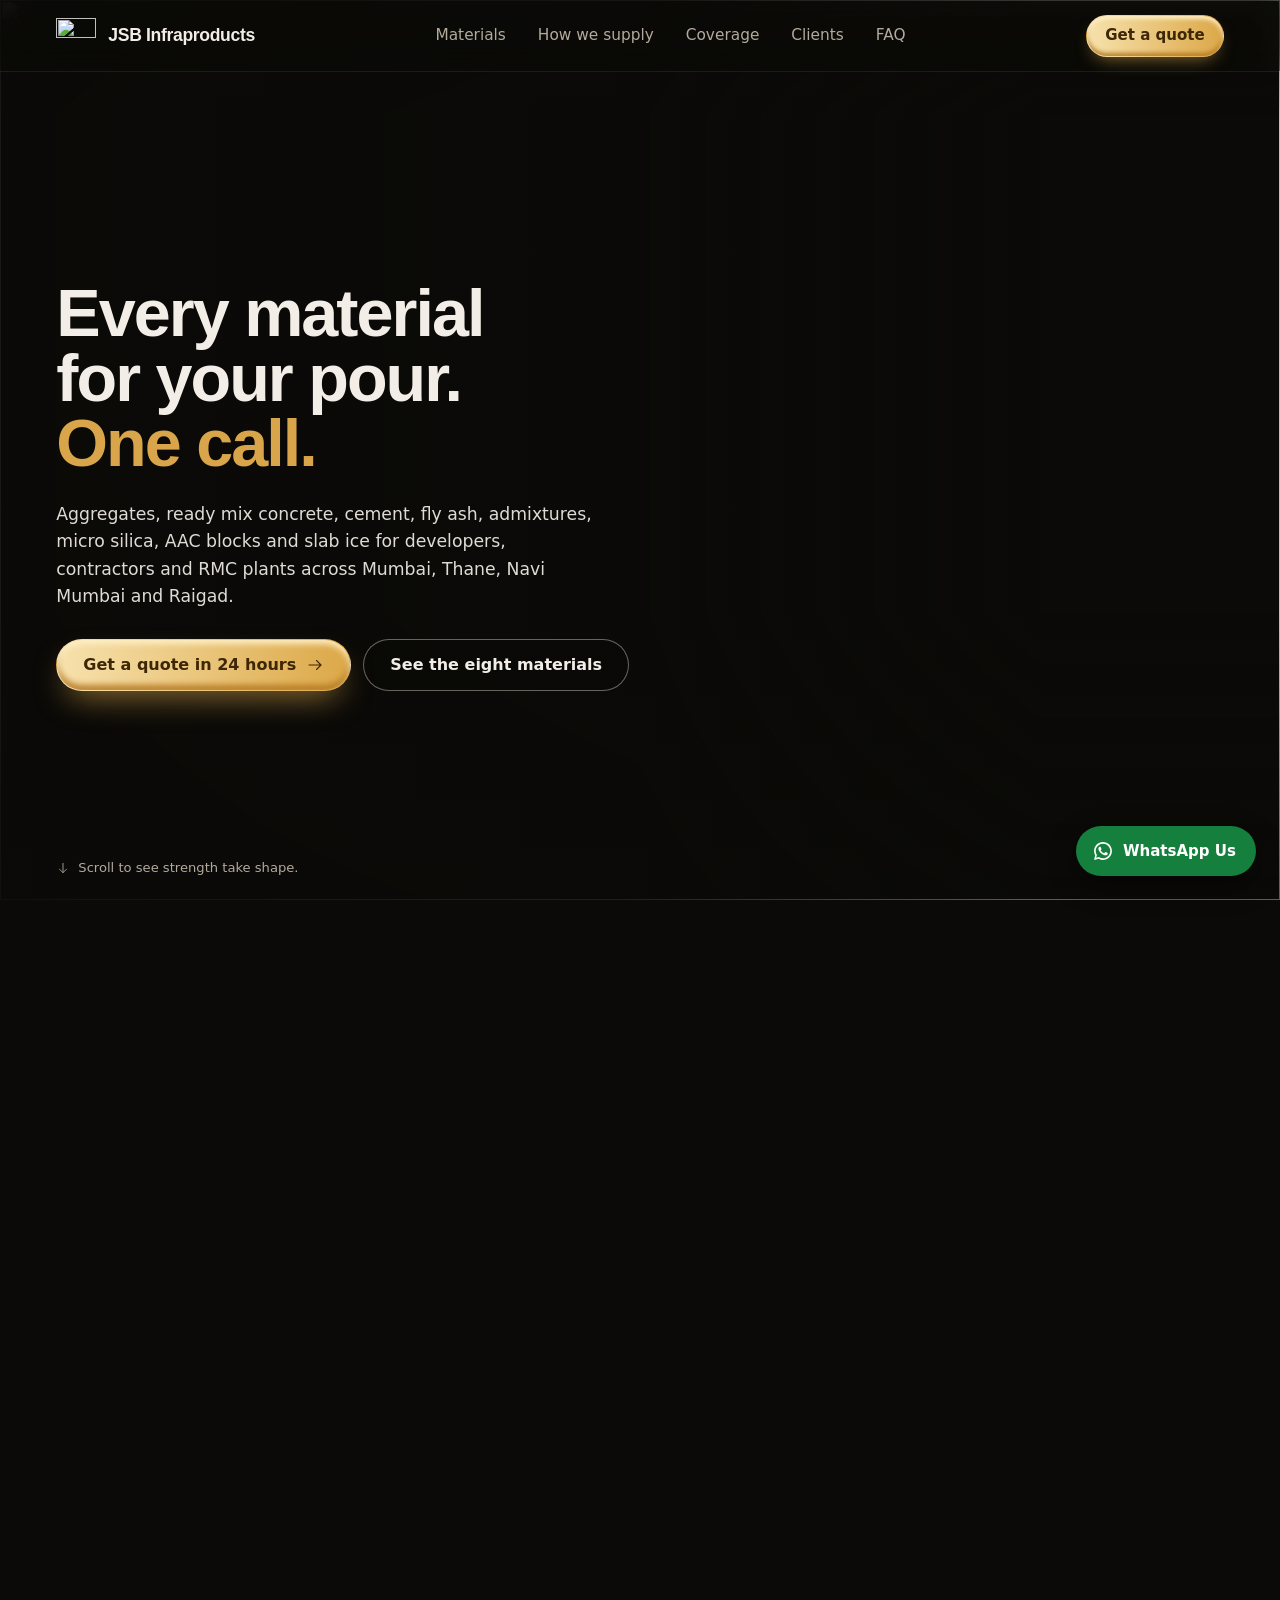
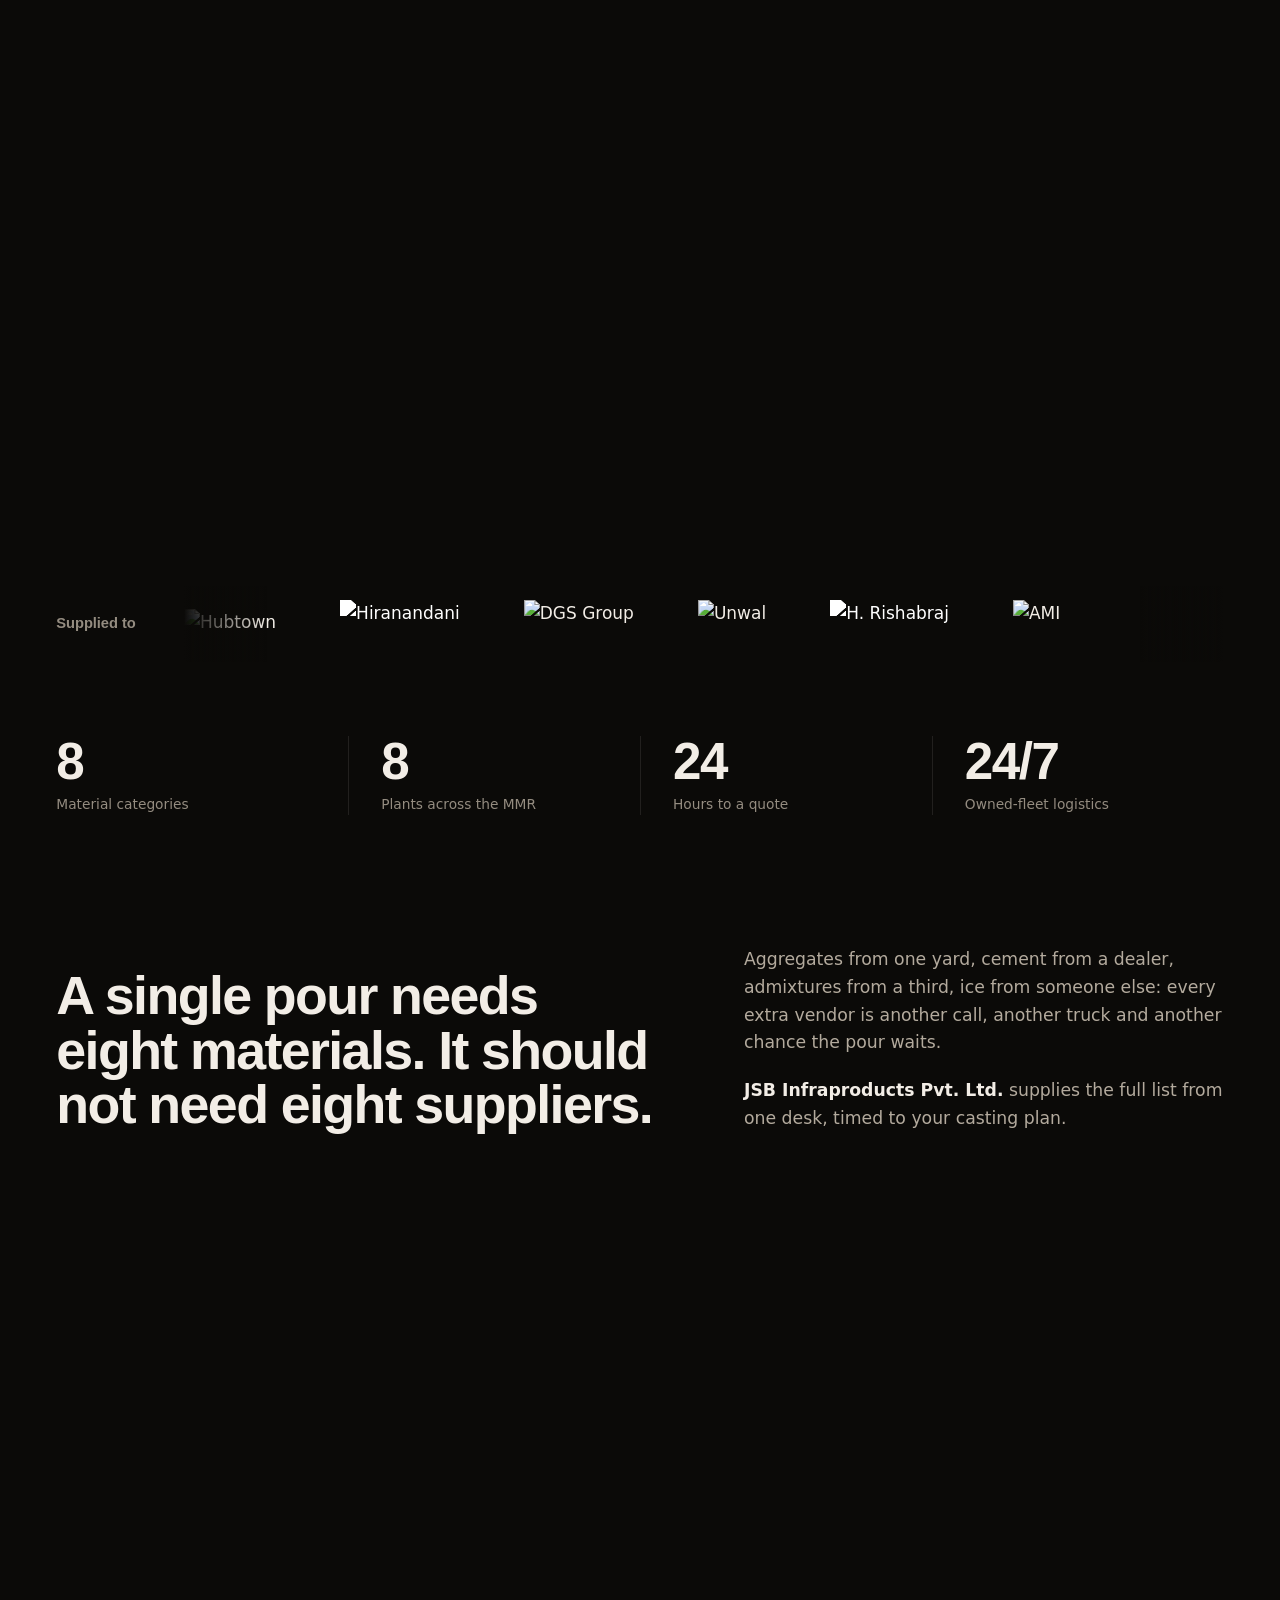
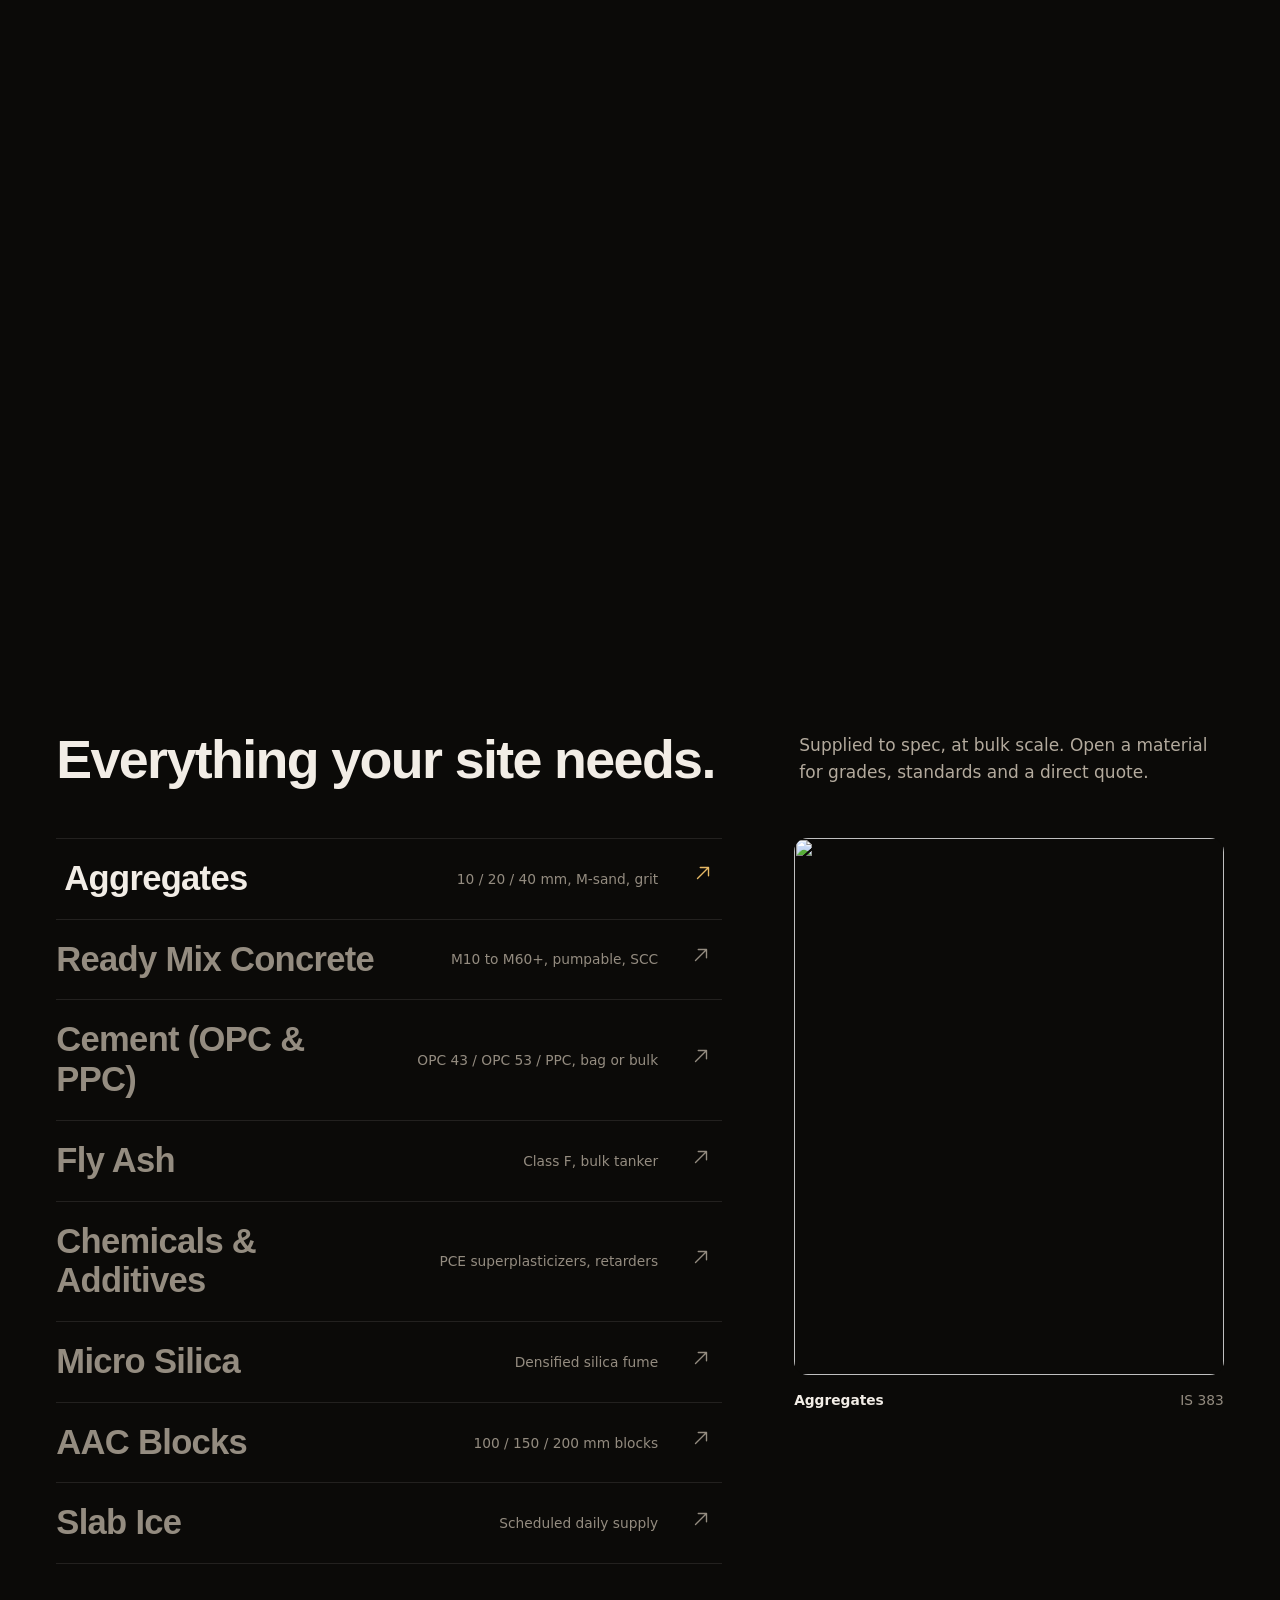
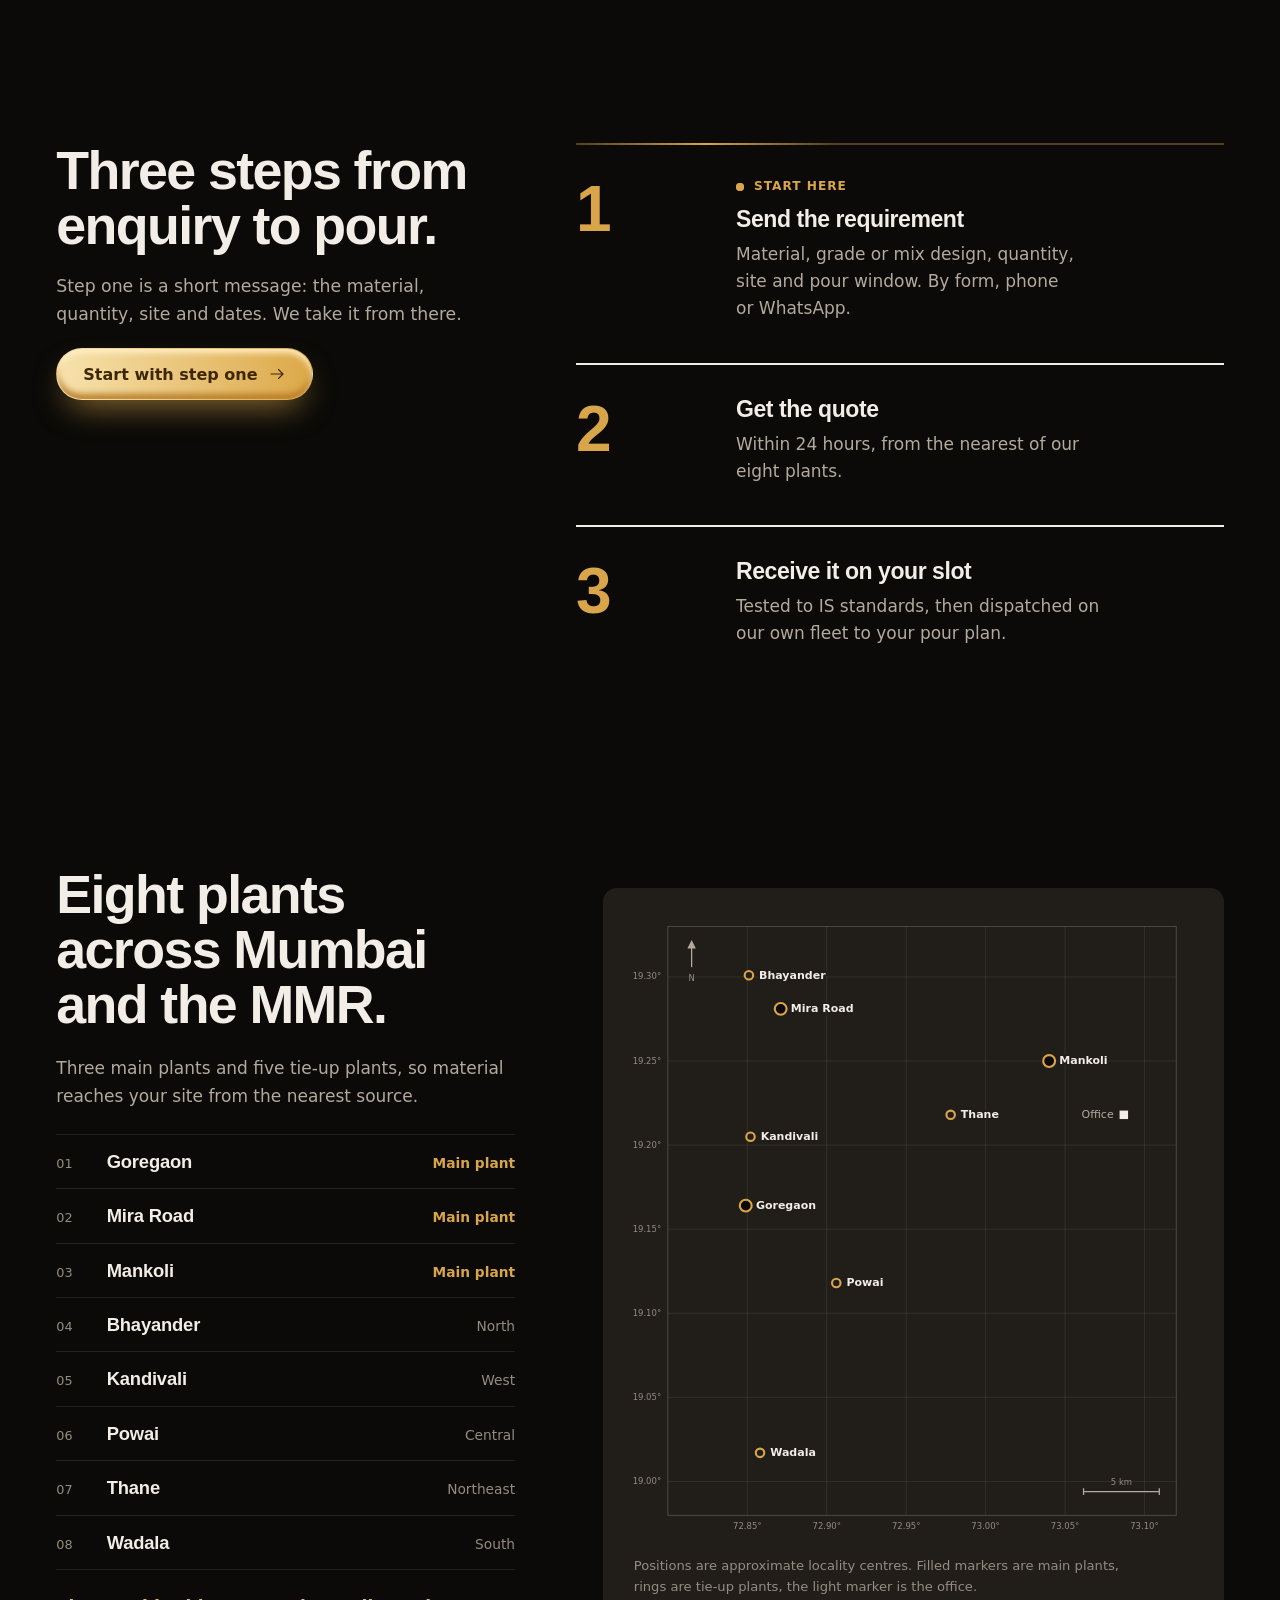
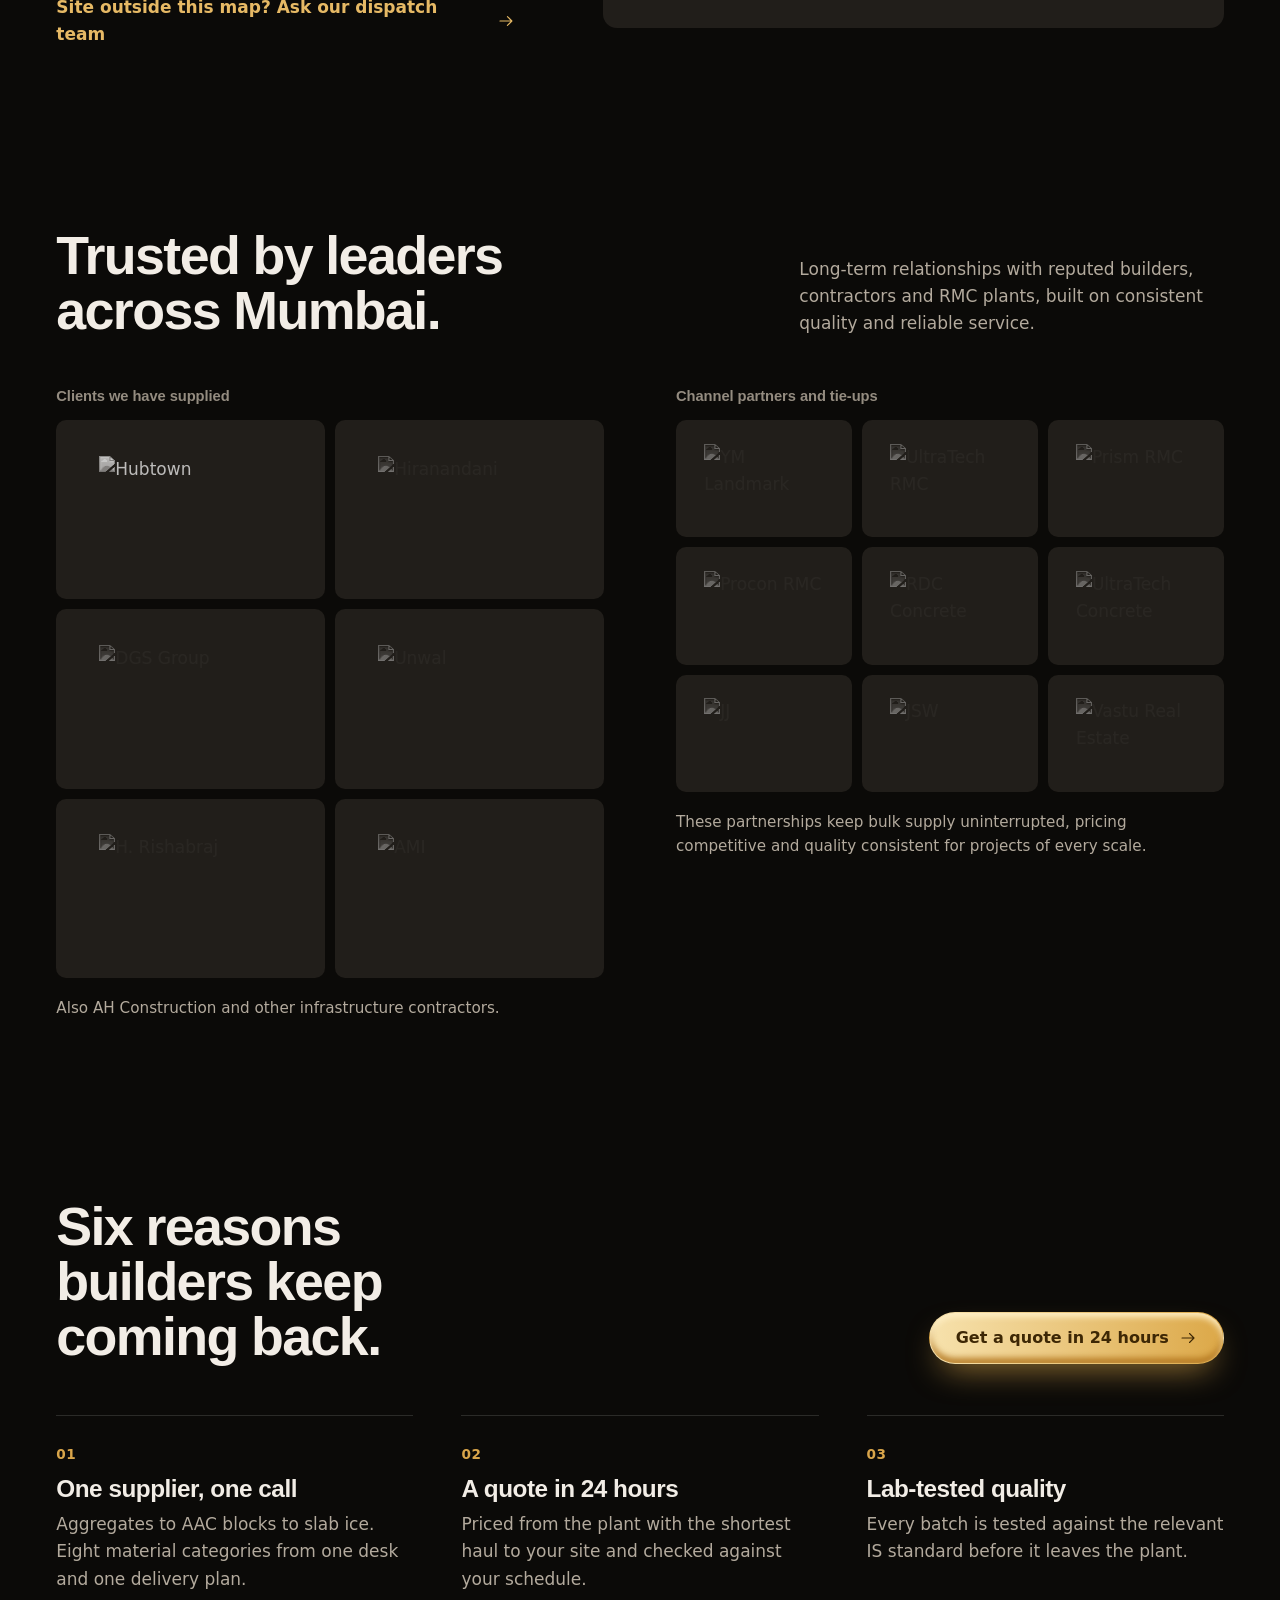
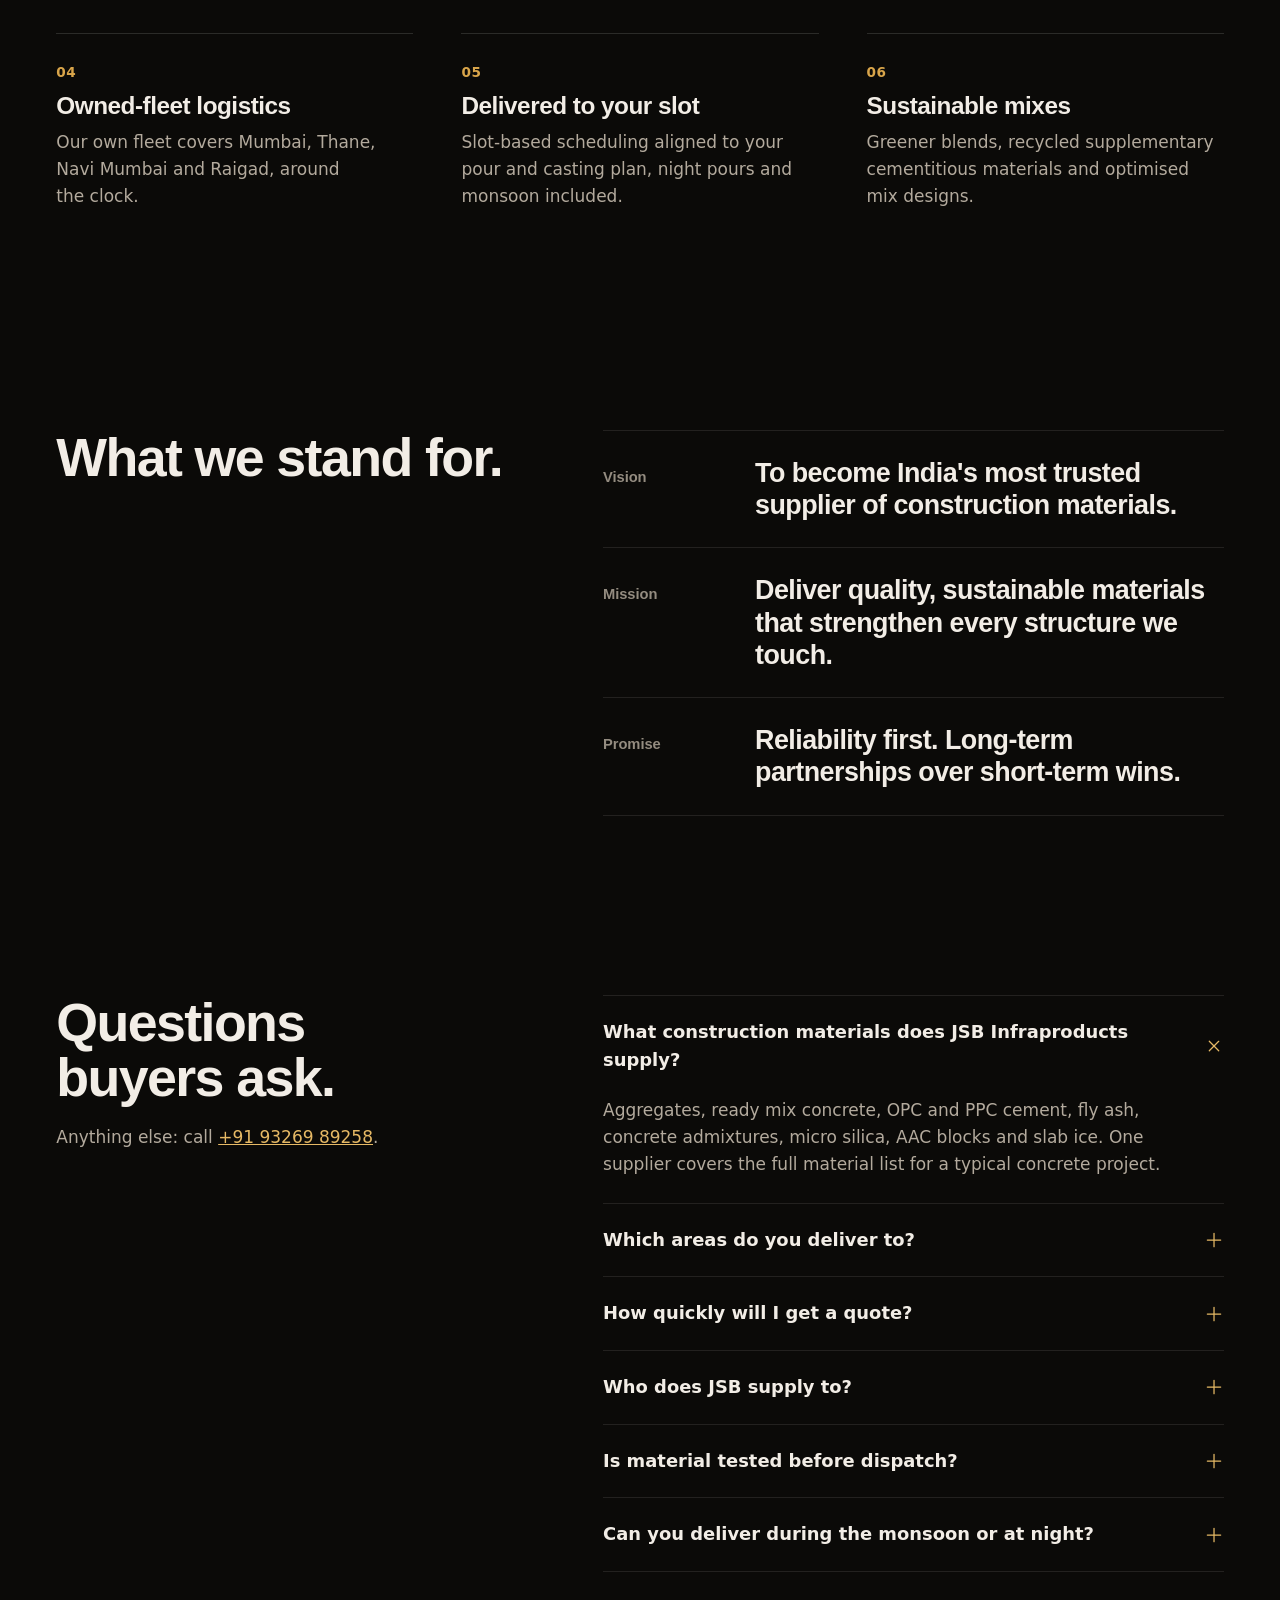
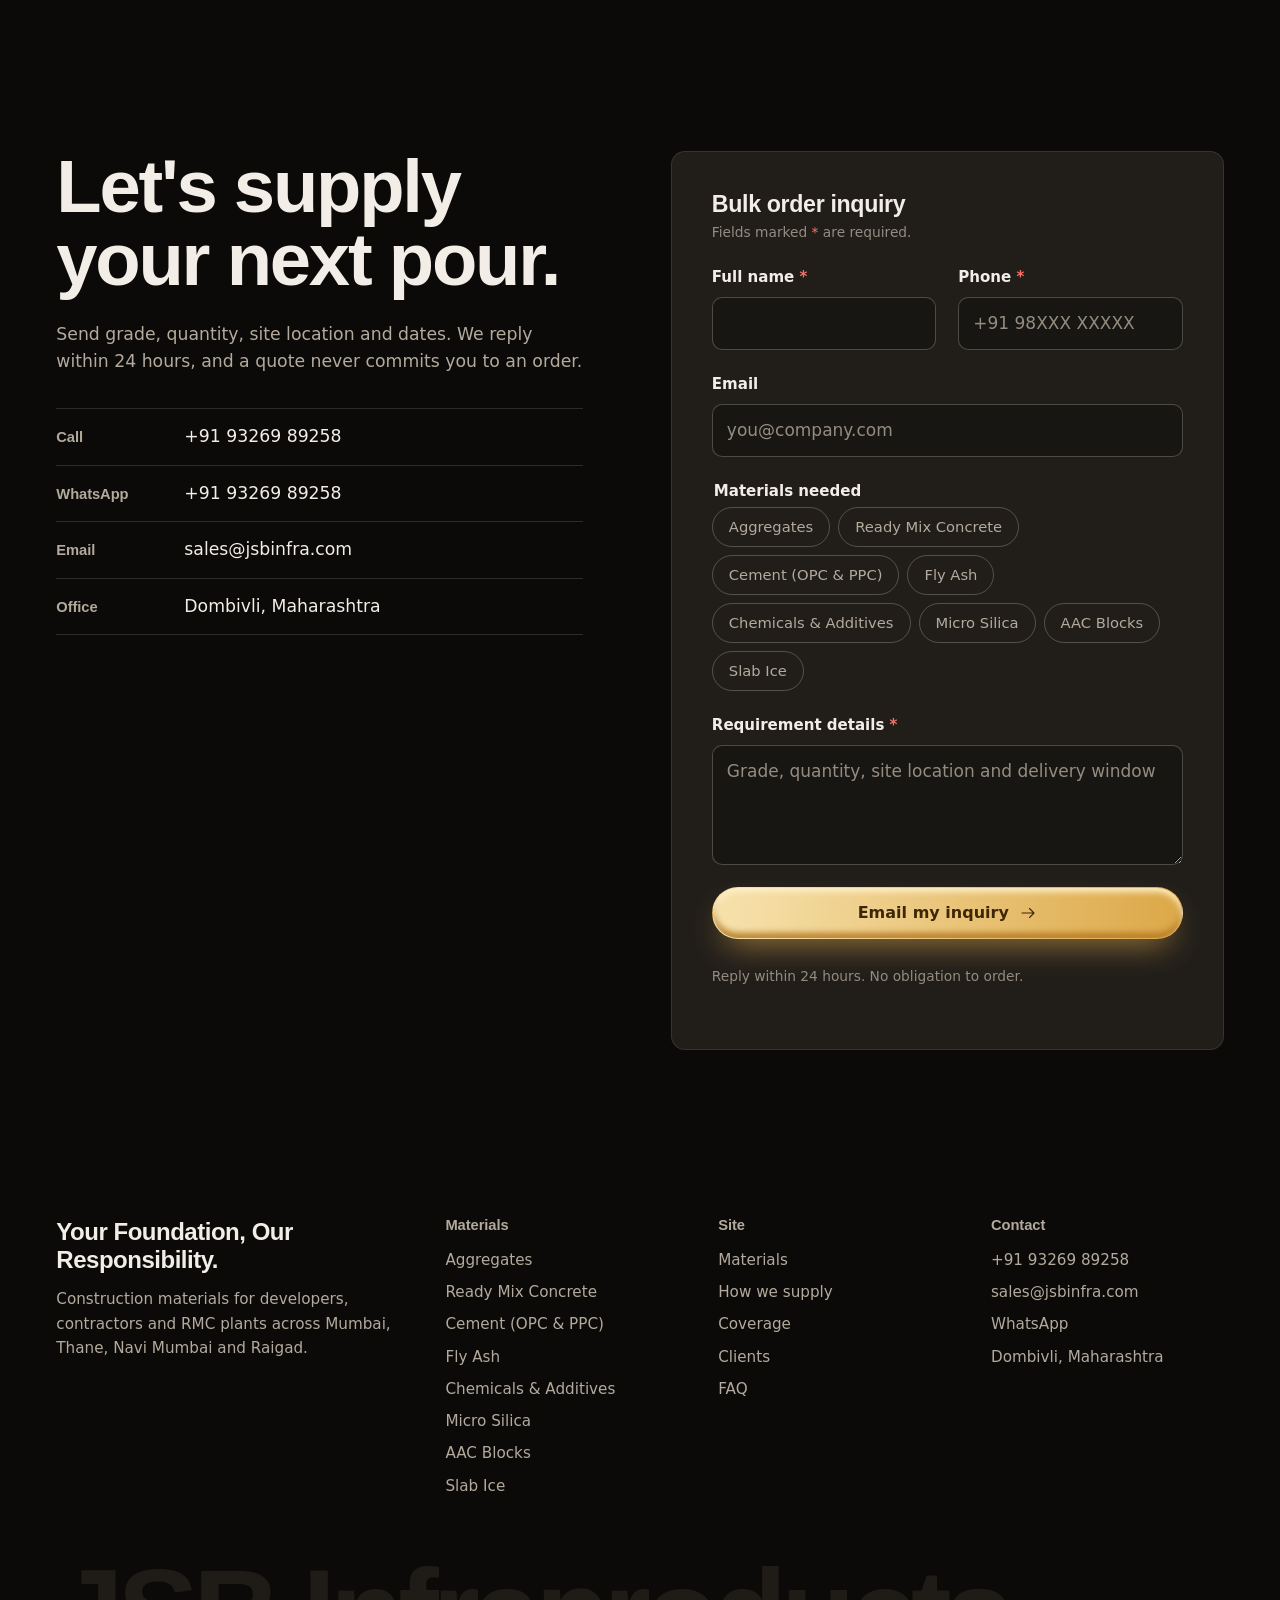
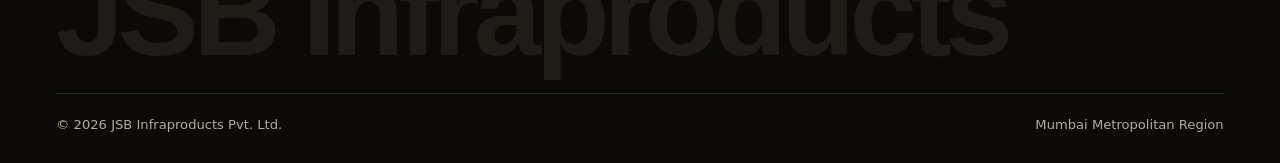
==== commit 95d24398: "Fix client logo strip on iOS Safari (jsb 88ba63f)" ====
--- a/index.html
+++ b/index.html
@@ -1,5 +1,5 @@
-<!DOCTYPE html><html lang="en-IN" class="TJH1Da_variable dFVSAq_variable"><head><meta charSet="utf-8"/><meta name="viewport" content="width=device-width, initial-scale=1"/><link rel="preload" href="/jsb-preview/_next/static/media/03fc1b4a8d284b5e-s.p.0wiir8udbzjvx.woff2" as="font" crossorigin="" type="font/woff2"/><link rel="preload" href="/jsb-preview/_next/static/media/21ca8f3f56c22ca2-s.p.1cp9-4nby68jc.woff2" as="font" crossorigin="" type="font/woff2"/><link rel="preload" href="/jsb-preview/logo-white.png" as="image"/><style data-precedence="next" data-href="/jsb-preview/_next/static/chunks/271k-y7h6yu92.css">@font-face{font-family:Archivo;font-style:normal;font-weight:100 900;font-stretch:62% 125%;font-display:swap;src:url(/jsb-preview/_next/static/media/af21ab248943f479-s.3gj6ciom31zjc.woff2)format("woff2");unicode-range:U+102-103,U+110-111,U+128-129,U+168-169,U+1A0-1A1,U+1AF-1B0,U+300-301,U+303-304,U+308-309,U+323,U+329,U+1EA0-1EF9,U+20AB}@font-face{font-family:Archivo;font-style:normal;font-weight:100 900;font-stretch:62% 125%;font-display:swap;src:url(/jsb-preview/_next/static/media/4ae66b896b591e96-s.0_kz_z3o_slvt.woff2)format("woff2");unicode-range:U+100-2BA,U+2BD-2C5,U+2C7-2CC,U+2CE-2D7,U+2DD-2FF,U+304,U+308,U+329,U+1D00-1DBF,U+1E00-1E9F,U+1EF2-1EFF,U+2020,U+20A0-20AB,U+20AD-20C4,U+2113,U+2C60-2C7F,U+A720-A7FF}@font-face{font-family:Archivo;font-style:normal;font-weight:100 900;font-stretch:62% 125%;font-display:swap;src:url(/jsb-preview/_next/static/media/21ca8f3f56c22ca2-s.p.1cp9-4nby68jc.woff2)format("woff2");unicode-range:U+??,U+131,U+152-153,U+2BB-2BC,U+2C6,U+2DA,U+2DC,U+304,U+308,U+329,U+2000-206F,U+20AC,U+2122,U+2191,U+2193,U+2212,U+2215,U+FEFF,U+FFFD}@font-face{font-family:Archivo Fallback;src:local(Arial);ascent-override:88.96%;descent-override:21.28%;line-gap-override:0.0%;size-adjust:98.7%}.TJH1Da_className{font-family:Archivo,Archivo Fallback;font-style:normal}.TJH1Da_variable{--font-display:"Archivo", "Archivo Fallback"}
+<!DOCTYPE html><html lang="en-IN" class="TJH1Da_variable dFVSAq_variable"><head><meta charSet="utf-8"/><meta name="viewport" content="width=device-width, initial-scale=1"/><link rel="preload" href="/jsb-preview/_next/static/media/03fc1b4a8d284b5e-s.p.0wiir8udbzjvx.woff2" as="font" crossorigin="" type="font/woff2"/><link rel="preload" href="/jsb-preview/_next/static/media/21ca8f3f56c22ca2-s.p.1cp9-4nby68jc.woff2" as="font" crossorigin="" type="font/woff2"/><link rel="preload" href="/jsb-preview/logo-white.png" as="image"/><link rel="preload" href="/jsb-preview/clients/hubtown.webp" as="image"/><link rel="preload" href="/jsb-preview/clients/hiranandani.webp" as="image"/><link rel="preload" href="/jsb-preview/clients/dsggrp.webp" as="image"/><link rel="preload" href="/jsb-preview/clients/unwal.webp" as="image"/><link rel="preload" href="/jsb-preview/clients/rishabraj.webp" as="image"/><link rel="preload" href="/jsb-preview/clients/ami.webp" as="image"/><style data-precedence="next" data-href="/jsb-preview/_next/static/chunks/21_7i-9gl2-d5.css">@font-face{font-family:Archivo;font-style:normal;font-weight:100 900;font-stretch:62% 125%;font-display:swap;src:url(/jsb-preview/_next/static/media/af21ab248943f479-s.3gj6ciom31zjc.woff2)format("woff2");unicode-range:U+102-103,U+110-111,U+128-129,U+168-169,U+1A0-1A1,U+1AF-1B0,U+300-301,U+303-304,U+308-309,U+323,U+329,U+1EA0-1EF9,U+20AB}@font-face{font-family:Archivo;font-style:normal;font-weight:100 900;font-stretch:62% 125%;font-display:swap;src:url(/jsb-preview/_next/static/media/4ae66b896b591e96-s.0_kz_z3o_slvt.woff2)format("woff2");unicode-range:U+100-2BA,U+2BD-2C5,U+2C7-2CC,U+2CE-2D7,U+2DD-2FF,U+304,U+308,U+329,U+1D00-1DBF,U+1E00-1E9F,U+1EF2-1EFF,U+2020,U+20A0-20AB,U+20AD-20C4,U+2113,U+2C60-2C7F,U+A720-A7FF}@font-face{font-family:Archivo;font-style:normal;font-weight:100 900;font-stretch:62% 125%;font-display:swap;src:url(/jsb-preview/_next/static/media/21ca8f3f56c22ca2-s.p.1cp9-4nby68jc.woff2)format("woff2");unicode-range:U+??,U+131,U+152-153,U+2BB-2BC,U+2C6,U+2DA,U+2DC,U+304,U+308,U+329,U+2000-206F,U+20AC,U+2122,U+2191,U+2193,U+2212,U+2215,U+FEFF,U+FFFD}@font-face{font-family:Archivo Fallback;src:local(Arial);ascent-override:88.96%;descent-override:21.28%;line-gap-override:0.0%;size-adjust:98.7%}.TJH1Da_className{font-family:Archivo,Archivo Fallback;font-style:normal}.TJH1Da_variable{--font-display:"Archivo", "Archivo Fallback"}
 @font-face{font-family:IBM Plex Sans;font-style:normal;font-weight:400;font-stretch:100%;font-display:swap;src:url(/jsb-preview/_next/static/media/7fea77d1d19108bf-s.2y65deuc30pmy.woff2)format("woff2");unicode-range:U+460-52F,U+1C80-1C8A,U+20B4,U+2DE0-2DFF,U+A640-A69F,U+FE2E-FE2F}@font-face{font-family:IBM Plex Sans;font-style:normal;font-weight:400;font-stretch:100%;font-display:swap;src:url(/jsb-preview/_next/static/media/1bcd0e671759a44c-s.2qt3tdwt-y9x_.woff2)format("woff2");unicode-range:U+301,U+400-45F,U+490-491,U+4B0-4B1,U+2116}@font-face{font-family:IBM Plex Sans;font-style:normal;font-weight:400;font-stretch:100%;font-display:swap;src:url(/jsb-preview/_next/static/media/e15f58668ad64cb8-s.3cvcemwuzoywn.woff2)format("woff2");unicode-range:U+370-377,U+37A-37F,U+384-38A,U+38C,U+38E-3A1,U+3A3-3FF}@font-face{font-family:IBM Plex Sans;font-style:normal;font-weight:400;font-stretch:100%;font-display:swap;src:url(/jsb-preview/_next/static/media/90c51ce8fb754fe8-s.02z5rrbg5nt92.woff2)format("woff2");unicode-range:U+102-103,U+110-111,U+128-129,U+168-169,U+1A0-1A1,U+1AF-1B0,U+300-301,U+303-304,U+308-309,U+323,U+329,U+1EA0-1EF9,U+20AB}@font-face{font-family:IBM Plex Sans;font-style:normal;font-weight:400;font-stretch:100%;font-display:swap;src:url(/jsb-preview/_next/static/media/57215795b8570f5c-s.2rixgazldzomk.woff2)format("woff2");unicode-range:U+100-2BA,U+2BD-2C5,U+2C7-2CC,U+2CE-2D7,U+2DD-2FF,U+304,U+308,U+329,U+1D00-1DBF,U+1E00-1E9F,U+1EF2-1EFF,U+2020,U+20A0-20AB,U+20AD-20C4,U+2113,U+2C60-2C7F,U+A720-A7FF}@font-face{font-family:IBM Plex Sans;font-style:normal;font-weight:400;font-stretch:100%;font-display:swap;src:url(/jsb-preview/_next/static/media/03fc1b4a8d284b5e-s.p.0wiir8udbzjvx.woff2)format("woff2");unicode-range:U+??,U+131,U+152-153,U+2BB-2BC,U+2C6,U+2DA,U+2DC,U+304,U+308,U+329,U+2000-206F,U+20AC,U+2122,U+2191,U+2193,U+2212,U+2215,U+FEFF,U+FFFD}@font-face{font-family:IBM Plex Sans;font-style:normal;font-weight:500;font-stretch:100%;font-display:swap;src:url(/jsb-preview/_next/static/media/7fea77d1d19108bf-s.2y65deuc30pmy.woff2)format("woff2");unicode-range:U+460-52F,U+1C80-1C8A,U+20B4,U+2DE0-2DFF,U+A640-A69F,U+FE2E-FE2F}@font-face{font-family:IBM Plex Sans;font-style:normal;font-weight:500;font-stretch:100%;font-display:swap;src:url(/jsb-preview/_next/static/media/1bcd0e671759a44c-s.2qt3tdwt-y9x_.woff2)format("woff2");unicode-range:U+301,U+400-45F,U+490-491,U+4B0-4B1,U+2116}@font-face{font-family:IBM Plex Sans;font-style:normal;font-weight:500;font-stretch:100%;font-display:swap;src:url(/jsb-preview/_next/static/media/e15f58668ad64cb8-s.3cvcemwuzoywn.woff2)format("woff2");unicode-range:U+370-377,U+37A-37F,U+384-38A,U+38C,U+38E-3A1,U+3A3-3FF}@font-face{font-family:IBM Plex Sans;font-style:normal;font-weight:500;font-stretch:100%;font-display:swap;src:url(/jsb-preview/_next/static/media/90c51ce8fb754fe8-s.02z5rrbg5nt92.woff2)format("woff2");unicode-range:U+102-103,U+110-111,U+128-129,U+168-169,U+1A0-1A1,U+1AF-1B0,U+300-301,U+303-304,U+308-309,U+323,U+329,U+1EA0-1EF9,U+20AB}@font-face{font-family:IBM Plex Sans;font-style:normal;font-weight:500;font-stretch:100%;font-display:swap;src:url(/jsb-preview/_next/static/media/57215795b8570f5c-s.2rixgazldzomk.woff2)format("woff2");unicode-range:U+100-2BA,U+2BD-2C5,U+2C7-2CC,U+2CE-2D7,U+2DD-2FF,U+304,U+308,U+329,U+1D00-1DBF,U+1E00-1E9F,U+1EF2-1EFF,U+2020,U+20A0-20AB,U+20AD-20C4,U+2113,U+2C60-2C7F,U+A720-A7FF}@font-face{font-family:IBM Plex Sans;font-style:normal;font-weight:500;font-stretch:100%;font-display:swap;src:url(/jsb-preview/_next/static/media/03fc1b4a8d284b5e-s.p.0wiir8udbzjvx.woff2)format("woff2");unicode-range:U+??,U+131,U+152-153,U+2BB-2BC,U+2C6,U+2DA,U+2DC,U+304,U+308,U+329,U+2000-206F,U+20AC,U+2122,U+2191,U+2193,U+2212,U+2215,U+FEFF,U+FFFD}@font-face{font-family:IBM Plex Sans;font-style:normal;font-weight:600;font-stretch:100%;font-display:swap;src:url(/jsb-preview/_next/static/media/7fea77d1d19108bf-s.2y65deuc30pmy.woff2)format("woff2");unicode-range:U+460-52F,U+1C80-1C8A,U+20B4,U+2DE0-2DFF,U+A640-A69F,U+FE2E-FE2F}@font-face{font-family:IBM Plex Sans;font-style:normal;font-weight:600;font-stretch:100%;font-display:swap;src:url(/jsb-preview/_next/static/media/1bcd0e671759a44c-s.2qt3tdwt-y9x_.woff2)format("woff2");unicode-range:U+301,U+400-45F,U+490-491,U+4B0-4B1,U+2116}@font-face{font-family:IBM Plex Sans;font-style:normal;font-weight:600;font-stretch:100%;font-display:swap;src:url(/jsb-preview/_next/static/media/e15f58668ad64cb8-s.3cvcemwuzoywn.woff2)format("woff2");unicode-range:U+370-377,U+37A-37F,U+384-38A,U+38C,U+38E-3A1,U+3A3-3FF}@font-face{font-family:IBM Plex Sans;font-style:normal;font-weight:600;font-stretch:100%;font-display:swap;src:url(/jsb-preview/_next/static/media/90c51ce8fb754fe8-s.02z5rrbg5nt92.woff2)format("woff2");unicode-range:U+102-103,U+110-111,U+128-129,U+168-169,U+1A0-1A1,U+1AF-1B0,U+300-301,U+303-304,U+308-309,U+323,U+329,U+1EA0-1EF9,U+20AB}@font-face{font-family:IBM Plex Sans;font-style:normal;font-weight:600;font-stretch:100%;font-display:swap;src:url(/jsb-preview/_next/static/media/57215795b8570f5c-s.2rixgazldzomk.woff2)format("woff2");unicode-range:U+100-2BA,U+2BD-2C5,U+2C7-2CC,U+2CE-2D7,U+2DD-2FF,U+304,U+308,U+329,U+1D00-1DBF,U+1E00-1E9F,U+1EF2-1EFF,U+2020,U+20A0-20AB,U+20AD-20C4,U+2113,U+2C60-2C7F,U+A720-A7FF}@font-face{font-family:IBM Plex Sans;font-style:normal;font-weight:600;font-stretch:100%;font-display:swap;src:url(/jsb-preview/_next/static/media/03fc1b4a8d284b5e-s.p.0wiir8udbzjvx.woff2)format("woff2");unicode-range:U+??,U+131,U+152-153,U+2BB-2BC,U+2C6,U+2DA,U+2DC,U+304,U+308,U+329,U+2000-206F,U+20AC,U+2122,U+2191,U+2193,U+2212,U+2215,U+FEFF,U+FFFD}@font-face{font-family:IBM Plex Sans;font-style:normal;font-weight:700;font-stretch:100%;font-display:swap;src:url(/jsb-preview/_next/static/media/7fea77d1d19108bf-s.2y65deuc30pmy.woff2)format("woff2");unicode-range:U+460-52F,U+1C80-1C8A,U+20B4,U+2DE0-2DFF,U+A640-A69F,U+FE2E-FE2F}@font-face{font-family:IBM Plex Sans;font-style:normal;font-weight:700;font-stretch:100%;font-display:swap;src:url(/jsb-preview/_next/static/media/1bcd0e671759a44c-s.2qt3tdwt-y9x_.woff2)format("woff2");unicode-range:U+301,U+400-45F,U+490-491,U+4B0-4B1,U+2116}@font-face{font-family:IBM Plex Sans;font-style:normal;font-weight:700;font-stretch:100%;font-display:swap;src:url(/jsb-preview/_next/static/media/e15f58668ad64cb8-s.3cvcemwuzoywn.woff2)format("woff2");unicode-range:U+370-377,U+37A-37F,U+384-38A,U+38C,U+38E-3A1,U+3A3-3FF}@font-face{font-family:IBM Plex Sans;font-style:normal;font-weight:700;font-stretch:100%;font-display:swap;src:url(/jsb-preview/_next/static/media/90c51ce8fb754fe8-s.02z5rrbg5nt92.woff2)format("woff2");unicode-range:U+102-103,U+110-111,U+128-129,U+168-169,U+1A0-1A1,U+1AF-1B0,U+300-301,U+303-304,U+308-309,U+323,U+329,U+1EA0-1EF9,U+20AB}@font-face{font-family:IBM Plex Sans;font-style:normal;font-weight:700;font-stretch:100%;font-display:swap;src:url(/jsb-preview/_next/static/media/57215795b8570f5c-s.2rixgazldzomk.woff2)format("woff2");unicode-range:U+100-2BA,U+2BD-2C5,U+2C7-2CC,U+2CE-2D7,U+2DD-2FF,U+304,U+308,U+329,U+1D00-1DBF,U+1E00-1E9F,U+1EF2-1EFF,U+2020,U+20A0-20AB,U+20AD-20C4,U+2113,U+2C60-2C7F,U+A720-A7FF}@font-face{font-family:IBM Plex Sans;font-style:normal;font-weight:700;font-stretch:100%;font-display:swap;src:url(/jsb-preview/_next/static/media/03fc1b4a8d284b5e-s.p.0wiir8udbzjvx.woff2)format("woff2");unicode-range:U+??,U+131,U+152-153,U+2BB-2BC,U+2C6,U+2DA,U+2DC,U+304,U+308,U+329,U+2000-206F,U+20AC,U+2122,U+2191,U+2193,U+2212,U+2215,U+FEFF,U+FFFD}@font-face{font-family:IBM Plex Sans Fallback;src:local(Arial);ascent-override:101.32%;descent-override:27.18%;line-gap-override:0.0%;size-adjust:101.17%}.dFVSAq_className{font-family:IBM Plex Sans,IBM Plex Sans Fallback;font-style:normal}.dFVSAq_variable{--font-sans:"IBM Plex Sans", "IBM Plex Sans Fallback"}
 html.lenis,html.lenis body{height:auto}.lenis:not(.lenis-autoToggle).lenis-stopped{overflow:clip}.lenis [data-lenis-prevent],.lenis [data-lenis-prevent-wheel],.lenis [data-lenis-prevent-touch],.lenis [data-lenis-prevent-vertical],.lenis [data-lenis-prevent-horizontal]{overscroll-behavior:contain}.lenis.lenis-smooth iframe{pointer-events:none}.lenis.lenis-autoToggle{transition-behavior:allow-discrete;transition-property:overflow;transition-duration:1ms}
-:root{--bg:#0b0a08;--bg-2:var(--bg);--panel:#211e1a;--field:#181613;--ink:#f2ede6;--muted:#b3aa9d;--faint:#948c80;--line:#f2ede61a;--line-strong:#f2ede63d;--deep:#0b0a08;--deep-2:#1f1b16;--on-deep:#f2ede6;--on-deep-muted:#b3aa9d;--deep-line:#f2ede624;--acc:#d9a54a;--acc-hover:#e6b965;--on-acc:#14110c;--link:#e6b965;--plate:var(--panel);--danger:#f97066;--r:14px;--pill:999px;--maxw:1320px;--gutter:clamp(18px, 4.4vw, 64px);--header-h:72px;--ease:cubic-bezier(.16, 1, .3, 1);--lightningcss-light: ;--lightningcss-dark:initial;color-scheme:dark}*,:before,:after{box-sizing:border-box}html{scroll-behavior:smooth;scroll-padding-top:calc(var(--header-h) + 12px);-webkit-text-size-adjust:100%;background:var(--bg)}html.lenis{scroll-behavior:auto}body{background:var(--bg);color:var(--ink);font-family:var(--font-sans), system-ui, sans-serif;-webkit-font-smoothing:antialiased;text-rendering:optimizelegibility;margin:0;font-size:1.0625rem;line-height:1.6}img{max-width:100%;height:auto;display:block}a{color:inherit}h1,h2,h3{font-family:var(--font-display), var(--font-sans), sans-serif;text-wrap:balance;margin:0;font-weight:700;line-height:1.05}p{text-wrap:pretty;margin:0}ul,ol{margin:0;padding:0;list-style:none}dl,dd,figure{margin:0}:focus-visible{outline:2px solid var(--link);outline-offset:3px}::selection{background:var(--acc);color:var(--on-acc)}.sr-only{clip:rect(0 0 0 0);white-space:nowrap;width:1px;height:1px;position:absolute;overflow:hidden}.skip{position:absolute;left:-9999px}.skip:focus{z-index:100;background:var(--panel);border-radius:var(--pill);padding:8px 14px;top:12px;left:16px}.wrap{width:100%;max-width:var(--maxw);padding-inline:var(--gutter);margin-inline:auto}.section{padding-block:clamp(56px,6.5vw,96px) clamp(64px,7.5vw,108px)}.section-alt{background:var(--bg-2)}.muted{color:var(--muted)}.muted a{color:var(--link)}.display-1,.display-2{letter-spacing:-.03em;font-weight:800;font-stretch:112%}.display-1{font-size:clamp(2.5rem,5.8vw,5.4rem);line-height:.98}.display-2{font-size:clamp(2rem,4.2vw,3.6rem);line-height:1.02}.label,.kicker{font-family:var(--font-sans), sans-serif;letter-spacing:-.005em;color:var(--faint);font-size:.92rem;font-weight:600}.lede{color:var(--muted);max-width:52ch;font-size:clamp(1.08rem,1.35vw,1.24rem)}.lede strong{color:var(--ink);font-weight:600}.link{color:var(--link);align-items:center;gap:8px;font-weight:600;text-decoration:none;display:inline-flex}.link:hover{text-underline-offset:4px;text-decoration:underline}.btn{white-space:nowrap;border-radius:var(--pill);min-height:52px;font:inherit;cursor:pointer;transition:background-color .2s var(--ease), border-color .2s var(--ease), color .2s var(--ease), transform .15s var(--ease);border:1px solid #0000;justify-content:center;align-items:center;gap:10px;padding:0 26px;font-size:1rem;font-weight:600;text-decoration:none;display:inline-flex}.btn:active{transform:translateY(1px)scale(.99)}.btn svg{transition:transform .3s var(--ease)}.btn:hover svg{transform:translate(3px)}.btn-primary{isolation:isolate;color:#3d2705;transition:box-shadow .3s var(--ease), transform .15s var(--ease);background:linear-gradient(90deg,#f7e2ad,#dca848);position:relative;overflow:hidden;box-shadow:0 15px 33px -12px #d9a54abf,inset 0 4px 6px #fff0c8f2,inset 0 -5px 6px #b2761ee6}.btn-primary:before{content:"";z-index:-1;transition:transform .3s var(--ease);background:#fff3;position:absolute;inset:0;transform:translateY(100%)}.btn-primary:hover:before{transform:none}.btn-primary:hover{box-shadow:0 18px 36px -12px #d9a54af2,inset 0 4px 6px #fff0c8f2,inset 0 -5px 6px #b2761ee6}.btn-primary.btn-sm{box-shadow:0 8px 18px -8px #d9a54ab3,inset 0 3px 4px #fff0c8f2,inset 0 -3px 4px #b2761ee6}.btn-ghost{border-color:var(--line-strong);color:var(--ink);background:0 0}.btn-ghost:hover{border-color:var(--ink)}.btn-glass{color:var(--on-deep);-webkit-backdrop-filter:blur(8px);background:#0b0a0859;border-color:#f2ede666}.btn-glass:hover{border-color:var(--on-deep)}.btn-whatsapp{color:var(--ink);background:#25d3661a;border-color:#25d366}.btn-whatsapp svg{color:#25d366}.btn-whatsapp:hover{background:#25d3662e}.btn-sm{min-height:42px;padding:0 18px;font-size:.94rem}.btn[disabled]{opacity:.6;cursor:progress}.header{z-index:50;height:var(--header-h);border-bottom:1px solid #f2ede614;position:sticky;top:0}.header:before{content:"";z-index:-1;-webkit-backdrop-filter:blur(14px)saturate(1.3);backdrop-filter:blur(14px)saturate(1.3);background:#0b0a0838;position:absolute;inset:0}.header:has(.mobile-menu):before{background:var(--bg)}.header-inner{justify-content:space-between;align-items:center;gap:24px;height:100%;display:flex}.brand{align-items:center;gap:12px;text-decoration:none;display:flex}.brand img{width:40px;height:auto}.brand-name{font-family:var(--font-display), sans-serif;letter-spacing:-.02em;font-size:1.1rem;font-weight:800}.nav{gap:32px;display:none}.nav a{color:var(--muted);padding:8px 0;font-size:.96rem;font-weight:500;text-decoration:none;transition:color .2s}.nav a:hover{color:var(--ink)}.nav a[aria-current]{color:var(--ink);box-shadow:inset 0 -2px 0 var(--acc)}.header-cta{display:none}.menu-btn{z-index:51;border:1px solid var(--line-strong);border-radius:var(--pill);width:44px;height:44px;color:var(--ink);cursor:pointer;background:0 0;place-items:center;display:inline-grid;position:relative}.mobile-menu{inset:var(--header-h) 0 0;z-index:49;background:var(--bg);padding:16px var(--gutter) 32px;align-content:start;display:grid;position:fixed}.mobile-menu a:not(.btn){font-family:var(--font-display), sans-serif;letter-spacing:-.02em;border-bottom:1px solid var(--line);padding:14px 0;font-size:1.8rem;font-weight:800;text-decoration:none}.mobile-menu .btn{margin-top:24px}@media (min-width:1024px){.nav,.header-cta{display:flex}.menu-btn,.mobile-menu{display:none}}.scroll-hero{height:240svh;margin-top:calc(-1 * var(--header-h));background:var(--deep);color:var(--on-deep);position:relative}.scroll-hero-stage{height:100svh;min-height:calc(560px + var(--header-h));padding-top:var(--header-h);isolation:isolate;align-items:center;display:grid;position:sticky;top:0;overflow:hidden}.scroll-hero-poster,.scroll-hero-poster img,.scroll-hero-video{width:100%;height:100%;position:absolute;inset:0}.scroll-hero-poster{z-index:-3}.scroll-hero-poster img,.scroll-hero-video{object-fit:cover;object-position:50% 50%}.scroll-hero-video{z-index:-2;opacity:0;transition:opacity .4s var(--ease)}.scroll-hero[data-video=ready] .scroll-hero-video{opacity:1}.scroll-hero-stage:after{content:"";z-index:-1;pointer-events:none;--copy-edge:max(0px, (100vw - var(--maxw)) / 2);background:linear-gradient(90deg, #0b0a08eb 0, #0b0a08b8 calc(var(--copy-edge) + 640px), #0b0a0800 calc(var(--copy-edge) + 1040px)), linear-gradient(0deg, #0b0a088c 0%, transparent 32%), linear-gradient(180deg, #0b0a0866 0, transparent calc(var(--header-h) * 1.6));position:absolute;inset:0}.scroll-hero-copy{gap:24px;display:grid}.scroll-hero-copy>*{max-width:760px}.scroll-hero .display-1{font-size:clamp(2.5rem,5.2vw,4.9rem)}.hero-line{display:block}.hero-accent{color:var(--acc)}.hero-lede{color:var(--on-deep);opacity:.92;max-width:50ch;font-size:clamp(1.05rem,1.35vw,1.22rem)}.hero-cta{flex-wrap:wrap;gap:12px;margin-top:4px;display:flex}.scroll-cue{left:var(--gutter);bottom:max(22px, env(safe-area-inset-bottom));color:var(--on-deep-muted);opacity:calc(1 - var(--p,0) * 6);align-items:center;gap:8px;margin:0;font-size:.82rem;transition:opacity .2s linear;display:inline-flex;position:absolute}@media (max-width:767px),(max-aspect-ratio:4/5){.scroll-hero{height:180svh}.scroll-hero-stage{align-items:start}.scroll-hero-stage:after{background:linear-gradient(#0b0a08f0 0%,#0b0a08cc 62%,#0b0a0800 86%),linear-gradient(#0000 78%,#0b0a0873 100%)}.scroll-hero-copy{gap:14px;padding-top:clamp(24px,5svh,48px)}.scroll-hero .display-1{font-size:clamp(2.1rem,9vw,2.8rem)}.hero-lede{font-size:.98rem}.scroll-hero .hero-cta{gap:10px}.scroll-hero .hero-cta .btn{white-space:normal;text-align:center;flex:100%;padding:0 16px}.scroll-cue{white-space:nowrap;left:50%;transform:translate(-50%)}}@media (max-aspect-ratio:4/5){.scroll-hero{height:auto}.scroll-hero-stage{height:100svh;position:relative;top:0}.scroll-cue{display:none}}@media (prefers-reduced-motion:reduce){.scroll-hero{height:auto}.scroll-hero-stage{height:clamp(600px,88svh,880px);position:relative;top:0}.scroll-cue{display:none}}.save-data .scroll-hero{height:auto}.save-data .scroll-hero-stage{height:clamp(600px,88svh,880px);position:relative;top:0}.save-data .scroll-cue{display:none}.proofbar{background:var(--deep)}.proofbar-inner{align-items:center;gap:14px;padding-block:26px;display:grid}@media (min-width:900px){.proofbar-inner{grid-template-columns:auto 1fr;gap:48px}}.marquee{min-width:0;overflow:hidden;-webkit-mask-image:linear-gradient(90deg,#0000,#000 8% 92%,#0000);mask-image:linear-gradient(90deg,#0000,#000 8% 92%,#0000)}.marquee-track{width:max-content;animation:36s linear infinite marquee;display:flex}.marquee-track li{flex:none;place-items:center;height:76px;margin-right:clamp(40px,5vw,72px);display:grid}.marquee-track img{object-fit:contain;width:auto;max-width:200px;height:48px}.marquee-track img[src*=hubtown]{max-width:none;height:30px}.marquee-track img[src*=hiranandani],.marquee-track img[src*=rishabraj]{filter:brightness(0)invert()}@media (hover:hover){.marquee:hover .marquee-track{animation-play-state:paused}}@keyframes marquee{to{transform:translate(-50%)}}@media (prefers-reduced-motion:reduce){.marquee{-webkit-mask-image:none;mask-image:none}.marquee-track{flex-wrap:wrap;gap:8px clamp(40px,5vw,72px);width:auto;animation:none}.marquee-track li{margin:0}.marquee-track [aria-hidden]{display:none}}.problem-grid{gap:32px;display:grid}.problem-copy{align-content:end;gap:20px;display:grid}.problem{padding-bottom:0}.truck{--truck-h:clamp(240px, 34vw, 460px);height:calc(var(--truck-h) + 70svh);margin-top:clamp(24px,4vw,64px);position:relative}.truck-stage{top:calc((100svh + var(--header-h) - var(--truck-h)) / 2);height:var(--truck-h);position:sticky}.truck-bubble{z-index:1;color:#14110c;transform-origin:8% 100%;opacity:0;visibility:hidden;width:max-content;max-width:min(300px,100% - 40px);transition:opacity .3s var(--ease), transform .5s cubic-bezier(.34, 1.56, .64, 1), visibility .3s;background:#f2ede6;border-radius:24px;gap:3px;padding:14px 20px;text-decoration:none;display:grid;position:absolute;transform:translateY(10px)scale(.8);box-shadow:0 12px 40px #d9a54a40}.truck-bubble.is-shown{opacity:1;visibility:visible;transform:none}.truck-bubble.is-shown:hover{transform:translateY(-3px)}.truck-bubble strong{font-family:var(--font-display), sans-serif;letter-spacing:-.01em;font-size:1.1rem;font-weight:800;line-height:1.15}.truck-bubble span{color:#8a5a12;font-size:.84rem;font-weight:600}.truck-bubble:before,.truck-bubble:after{content:"";background:#f2ede6;border-radius:50%;position:absolute}.truck-bubble:before{width:14px;height:14px;bottom:-13px;left:18px}.truck-bubble:after{width:8px;height:8px;bottom:-26px;left:6px}.truck-bubble:focus-visible{outline:2px solid var(--link);outline-offset:4px}@media (max-width:767px){.truck-bubble{border-radius:18px;padding:10px 14px}.truck-bubble strong{font-size:.95rem}.truck-bubble span{font-size:.76rem}}.truck canvas{opacity:0;width:100%;height:100%;transition:opacity .6s var(--ease);display:block}.truck[data-ready] canvas{opacity:1}.truck[data-off]{display:none}@media (prefers-reduced-motion:reduce){.truck{height:auto}.truck-stage{position:relative;top:0}}@media (min-width:1024px){.problem-grid{grid-template-columns:1.25fr 1fr;align-items:end;gap:88px}}.benefits{background:var(--deep);color:var(--on-deep)}.benefits .display-2{max-width:16ch}.benefits .shead .btn{justify-self:start}.benefit-list{column-gap:48px;display:grid}.benefit-list li{border-top:1px solid var(--deep-line);align-content:start;gap:10px;padding:28px 0 40px;display:grid}.benefit-n{color:var(--acc);letter-spacing:.04em;font-variant-numeric:tabular-nums;font-size:.85rem;font-weight:600}.benefit-list h3{letter-spacing:-.02em;font-size:clamp(1.35rem,1.9vw,1.7rem)}.benefit-list p{color:var(--on-deep-muted);max-width:40ch}@media (min-width:720px){.benefit-list{grid-template-columns:repeat(2,1fr)}}@media (min-width:1024px){.benefit-list{grid-template-columns:repeat(3,1fr)}.benefits .shead .btn{justify-self:end}}.stats{padding-block:clamp(28px,4vw,48px)}.stats-grid{grid-template-columns:repeat(2,1fr);gap:24px 0;display:grid}.stats-grid div{border-left:1px solid var(--line);flex-direction:column-reverse;gap:6px;padding-inline:20px;display:flex}.stats-grid div:nth-child(odd){border-left:0;padding-left:0}.stats-grid dd{font-variant-numeric:tabular-nums;font-family:var(--font-display), sans-serif;letter-spacing:-.03em;color:var(--ink);font-size:clamp(2.2rem,4vw,3.4rem);font-weight:800;font-stretch:112%;line-height:1}.stats-grid dt{color:var(--faint);font-size:.86rem}@media (min-width:900px){.stats-grid{grid-template-columns:repeat(4,1fr)}.stats-grid div:nth-child(odd){border-left:1px solid var(--line);padding-left:32px}.stats-grid div{padding-inline:32px}.stats-grid div:first-child{border-left:0;padding-left:0}}.values{gap:40px;display:grid}.value-list>div{border-top:1px solid var(--line);gap:8px;padding:26px 0;display:grid}.value-list>div:last-child{border-bottom:1px solid var(--line)}.value-list dd{font-family:var(--font-display), sans-serif;letter-spacing:-.02em;max-width:32ch;font-size:clamp(1.3rem,2.1vw,1.9rem);font-weight:700;line-height:1.2}@media (min-width:1024px){.values{grid-template-columns:.85fr 1.15fr;gap:88px}.value-list>div{grid-template-columns:9rem 1fr;align-items:baseline}}.shead{gap:20px;margin-bottom:clamp(32px,4vw,56px);display:grid}.shead p{max-width:42ch}@media (min-width:1024px){.shead{grid-template-columns:1.6fr 1fr;align-items:end;gap:64px}}.mindex{gap:48px;display:grid}.mindex-list{border-top:1px solid var(--line)}.mrow{border-bottom:1px solid var(--line);color:var(--muted);transition:color .25s var(--ease);grid-template-columns:56px 1fr 28px;grid-template-areas:"thumb name arrow""thumb spec arrow";align-items:center;gap:2px 16px;padding:16px 0;text-decoration:none;display:grid}.mrow-thumb{object-fit:cover;border-radius:8px;grid-area:thumb;width:56px;height:70px}.mrow-name{font-family:var(--font-display), sans-serif;letter-spacing:-.02em;color:var(--ink);grid-area:name;font-size:1.35rem;font-weight:700;line-height:1.15}.mrow-spec{color:var(--faint);font-variant-numeric:tabular-nums;grid-area:spec;font-size:.86rem}.mrow-arrow{color:var(--faint);transition:color .25s var(--ease), transform .35s var(--ease);grid-area:arrow}.mrow:hover .mrow-arrow,.mrow:focus-visible .mrow-arrow,.mrow.is-active .mrow-arrow{color:var(--link);transform:translate(2px,-2px)}.mindex-preview{display:none}@media (min-width:1024px){.mindex{grid-template-columns:1.55fr 1fr;align-items:start;gap:72px}.mrow{grid-template-columns:1fr auto 32px;grid-template-areas:"name spec arrow";column-gap:32px;padding:20px 0}.mrow-thumb{display:none}.mrow-name{color:var(--faint);transition:color .25s var(--ease), transform .35s var(--ease);font-size:clamp(1.8rem,2.7vw,2.6rem)}.mrow:hover .mrow-name,.mrow:focus-visible .mrow-name,.mrow.is-active .mrow-name{color:var(--ink);transform:translate(8px)}.mrow-spec{text-align:right}.mindex-preview{top:calc(var(--header-h) + 40px);display:block;position:sticky}.mindex-frame{aspect-ratio:4/5;border-radius:var(--r);background:var(--bg-2);position:relative;overflow:hidden}.mindex-frame img{object-fit:cover;opacity:0;transition:opacity .5s var(--ease), transform .9s var(--ease);transform:scale(1.03)}.mindex-frame img.is-active{opacity:1;transform:none}.mindex-caption{color:var(--faint);justify-content:space-between;gap:16px;margin-top:14px;font-size:.86rem;display:flex}.mindex-caption span:first-child{color:var(--ink);font-weight:600}}.steps-head{justify-items:start;gap:20px;display:grid}.steps{gap:0 48px;margin-top:clamp(40px,5vw,64px);display:grid}.steps li{border-top:2px solid var(--ink);align-content:start;gap:10px;padding:24px 0 36px;display:grid}.step-n{font-family:var(--font-display), sans-serif;letter-spacing:-.04em;color:var(--acc);margin-bottom:12px;font-size:clamp(3rem,5vw,4.5rem);font-weight:800;line-height:1}.steps h3{letter-spacing:-.02em;font-size:clamp(1.3rem,1.8vw,1.6rem)}.steps p{color:var(--muted);max-width:36ch}.steps li.is-current{border-top-color:#d9a54a59;position:relative}.steps li.is-current:before{content:"";pointer-events:none;background:linear-gradient(90deg, transparent, var(--acc) 50%, transparent) no-repeat;background-size:40% 100%;height:2px;animation:2.8s ease-in-out infinite step-sweep;position:absolute;top:-2px;left:0;right:0}.step-now{letter-spacing:.08em;text-transform:uppercase;color:var(--acc);align-items:center;gap:10px;font-size:.76rem;font-weight:600;display:inline-flex}.step-now i{background:var(--acc);border-radius:50%;width:8px;height:8px;position:relative}.step-now i:after{content:"";background:var(--acc);border-radius:50%;animation:1.8s cubic-bezier(0,0,.2,1) infinite step-ping;position:absolute;inset:0}@keyframes step-sweep{0%{background-position:-40% 0}to{background-position:140% 0}}@keyframes step-ping{75%,to{opacity:0;transform:scale(2.8)}}@media (prefers-reduced-motion:reduce){.steps li.is-current:before{background-position:50% 0;animation:none}.step-now i:after{opacity:0;animation:none}}@media (min-width:1024px){.steps-wrap{grid-template-columns:.8fr 1.2fr;align-items:start;gap:88px;display:grid}.steps-head{top:calc(var(--header-h) + 40px);position:sticky}.steps{margin-top:0}.steps li{grid-template-columns:8rem 1fr;column-gap:32px;padding:32px 0 40px}.step-n{grid-row:span 2;margin:0}.steps li.is-current .step-n{grid-row:span 3}}.coverage{align-items:center;gap:56px;display:grid}.coverage-copy{align-content:start;gap:24px;display:grid}.coverage-copy>p{max-width:46ch}.plant-table{border-top:1px solid var(--line)}.plant-table li{border-bottom:1px solid var(--line)}.plant-row{width:100%;color:inherit;font:inherit;text-align:left;cursor:pointer;background:0 0;border:0;grid-template-columns:2.4rem 1fr auto;align-items:baseline;gap:12px;padding:12px 0;display:grid}.plant-row .plant-name{transition:color .2s var(--ease)}.plant-row:hover .plant-name,.plant-row.is-active .plant-name,.plant-row[aria-pressed=true] .plant-name{color:var(--acc)}.plant-row:focus-visible{outline:2px solid var(--link);outline-offset:2px}.plant-n{color:var(--faint);font-variant-numeric:tabular-nums;font-size:.8rem}.plant-name{font-family:var(--font-display), sans-serif;letter-spacing:-.01em;font-size:1.15rem;font-weight:700}.plant-tag{color:var(--acc);font-size:.86rem;font-weight:700}.plant-region{color:var(--faint);font-size:.86rem;font-weight:500}.plant-map{background:var(--panel);border-radius:var(--r);padding:clamp(16px,2.4vw,32px)}.plant-map svg{width:100%;height:auto;display:block;overflow:visible}.plant-map .grid line{stroke:var(--line);stroke-width:1px}.plant-map .grid .frame{fill:none;stroke:var(--line-strong)}.plant-map .grid text,.plant-map .scale text,.plant-map .north text{fill:var(--faint);font-size:10px}.plant-map .scale line,.plant-map .north line{stroke:var(--muted);stroke-width:1.5px}.plant-map .north path{fill:var(--muted)}.plant-map .pin text{fill:var(--ink);paint-order:stroke;stroke:var(--panel);stroke-width:4px;stroke-linejoin:round;font-size:13px;font-weight:600}.plant-map .pin-main circle{fill:var(--deep);stroke:var(--acc);stroke-width:2.5px}.plant-map .pin-tie circle{fill:var(--panel);stroke:var(--acc);stroke-width:2.5px}.plant-map .pin-office rect{fill:var(--ink)}.plant-map .pin-office text{fill:var(--muted);font-weight:500}@media (max-width:767px){.plant-map .pin text{font-size:22px}.plant-map .grid text,.plant-map .scale text,.plant-map .north text{font-size:16px}}.plant-map-frame{position:relative}.plant-map-frame .live-map{opacity:0;transition:opacity .6s var(--ease);border-radius:10px;position:absolute;inset:0;overflow:hidden}.plant-map-frame[data-live] .live-map{opacity:1}.plant-map-frame[data-live] svg{visibility:hidden}.map-pulse{pointer-events:none;width:14px;height:14px;display:none}.map-pulse[data-main]{display:block}.plant-map-frame[data-sel] .map-pulse{display:none}.plant-map-frame[data-sel] .map-pulse.is-selected{width:20px;height:20px;display:block}.map-pulse:before,.map-pulse:after{content:"";border:2px solid var(--acc);opacity:0;border-radius:50%;animation:2.4s cubic-bezier(.2,.6,.3,1) infinite map-pulse;position:absolute;inset:0}.map-pulse:after{animation-delay:1.2s}.map-pulse.is-selected:before{box-shadow:0 0 18px 4px #d9a54a73}@keyframes map-pulse{0%{opacity:.85;transform:scale(1)}to{opacity:0;transform:scale(3.4)}}@media (prefers-reduced-motion:reduce){.map-pulse:before{opacity:.6;animation:none;transform:scale(1.8)}.map-pulse:after{display:none}}.plant-map-frame[data-sel] .pin{opacity:.4;transition:opacity .2s}.plant-map-frame[data-sel] .pin.is-selected{opacity:1}.plant-map .pin.is-selected circle{r:10px;stroke-width:4px}.live-map .maplibregl-ctrl-group{background:var(--panel);border:1px solid var(--line-strong);box-shadow:none}.live-map .maplibregl-ctrl-group button{width:34px;height:34px}.live-map .maplibregl-ctrl-group button+button{border-top:1px solid var(--line)}.live-map .maplibregl-ctrl-icon{filter:invert()brightness(.9)}.live-map .maplibregl-ctrl.maplibregl-ctrl-attrib,.live-map .maplibregl-ctrl-attrib.maplibregl-compact{color:var(--faint);background:#0b0a08bf;font-size:10px}.live-map .maplibregl-ctrl-attrib a{color:var(--muted)}.live-map .maplibregl-ctrl-attrib-button{filter:invert()}.live-map .maplibregl-cooperative-gesture-screen{font:inherit;color:var(--ink);background:0 0;align-items:flex-end;padding-bottom:40px;font-size:.82rem}.live-map .maplibregl-cooperative-gesture-screen>div{border:1px solid var(--line-strong);border-radius:var(--pill);background:#0b0a08d1;padding:6px 14px}.plant-map figcaption{color:var(--faint);max-width:60ch;margin-top:14px;font-size:.82rem}@media (min-width:1024px){.coverage{grid-template-columns:.85fr 1.15fr;gap:88px}}.proof{gap:56px;display:grid}.proof h3{margin-bottom:16px}.logo-grid{grid-template-columns:repeat(3,1fr);gap:10px;display:grid}.logo-grid li{background:var(--plate);aspect-ratio:3/2;border-radius:10px;position:relative}.logo-grid img{object-fit:contain;mix-blend-mode:screen;filter:grayscale()invert()contrast(1.05);opacity:.75;width:68%;height:60%;transition:opacity .3s;position:absolute;inset:20% 16%}.logo-grid li:hover img{opacity:1}.logo-grid img[src*=hubtown]{filter:grayscale()}.proof-note{max-width:56ch;margin-top:18px;font-size:.95rem}.logo-grid-clients{grid-template-columns:repeat(2,1fr)}@media (min-width:1024px){.proof{grid-template-columns:1fr 1fr;align-items:start;gap:72px}}.faq-grid{gap:40px;display:grid}.faq-grid>div:first-child{align-content:start;gap:20px;display:grid}.faq details{border-bottom:1px solid var(--line)}.faq details:first-child{border-top:1px solid var(--line)}.faq summary{cursor:pointer;justify-content:space-between;align-items:center;gap:24px;padding:22px 0;font-size:1.12rem;font-weight:600;list-style:none;display:flex}.faq summary::-webkit-details-marker{display:none}.faq summary svg{color:var(--link);transition:transform .35s var(--ease);flex:none}.faq details[open] summary svg{transform:rotate(45deg)}.faq details p{color:var(--muted);max-width:68ch;padding:0 48px 24px 0}@media (min-width:1024px){.faq-grid{grid-template-columns:.85fr 1.15fr;gap:88px}.faq-grid>div:first-child{top:calc(var(--header-h) + 40px);align-self:start;position:sticky}}.contact{background:var(--deep);color:var(--on-deep)}.contact .lede,.contact .muted,.contact .kicker,.contact .label{color:var(--on-deep-muted)}.contact-grid{align-items:start;gap:48px;display:grid}.contact-copy{align-content:start;gap:24px;display:grid}.contact-lines{margin-top:8px}.contact-lines li{border-top:1px solid var(--deep-line);grid-template-columns:7rem 1fr;align-items:baseline;gap:16px;padding:14px 0;display:grid}.contact-lines li:last-child{border-bottom:1px solid var(--deep-line)}.contact-lines a,.contact-lines span:last-child{font-variant-numeric:tabular-nums;overflow-wrap:anywhere;font-size:1.08rem;text-decoration:none}.contact-lines a:hover{color:var(--acc)}@media (min-width:1024px){.contact-grid{grid-template-columns:1fr 1.05fr;gap:88px}}.form-card{background:var(--panel);color:var(--ink);border:1px solid var(--line);border-radius:var(--r);gap:22px;padding:clamp(22px,3.2vw,40px);display:grid}.form-card h3{letter-spacing:-.015em;font-size:1.45rem}.form-row{gap:22px;display:grid}@media (min-width:640px){.form-row{grid-template-columns:1fr 1fr}}.field{gap:8px;display:grid}.field label,.field legend{font-size:.94rem;font-weight:600}.req{color:var(--danger)}.field input,.field textarea{width:100%;font:inherit;color:var(--ink);background:var(--field);border:1px solid var(--line-strong);border-radius:10px;min-height:48px;padding:12px 14px;transition:border-color .2s,box-shadow .2s}.field textarea{resize:vertical;min-height:120px}.field input::placeholder,.field textarea::placeholder{color:var(--faint)}.field input:focus,.field textarea:focus{border-color:var(--link);outline:none;box-shadow:0 0 0 3px #d9a54a40}.field [aria-invalid=true]{border-color:var(--danger)}.field .error{color:var(--danger);font-size:.88rem}fieldset.field{border:0;margin:0;padding:0}.pick{flex-wrap:wrap;gap:8px;margin-top:4px;display:flex}.pick label{cursor:pointer}.pick input{opacity:0;width:1px;height:1px;position:absolute}.pick span{border:1px solid var(--line-strong);border-radius:var(--pill);min-height:40px;color:var(--muted);align-items:center;padding:0 16px;font-size:.92rem;font-weight:500;transition:background-color .2s,border-color .2s,color .2s;display:inline-flex}.pick input:checked+span{background:var(--acc);border-color:var(--acc);color:var(--on-acc)}.pick input:focus-visible+span{outline:2px solid var(--link);outline-offset:2px}.form-note{color:var(--faint);margin-top:4px;font-size:.86rem}.form-status{border-radius:10px;padding:14px 16px;font-size:.95rem}.form-status.ok{background:#d9a54a1a;border:1px solid #d9a54a66}.form-status.err{border:1px solid var(--danger);color:var(--danger)}.form-status a{color:var(--ink);font-weight:650}.hp{opacity:0;width:1px;height:1px;position:absolute;left:-9999px}.phero{padding-block:clamp(32px,5vw,64px) clamp(56px,6.5vw,96px)}.phero-grid{align-items:center;gap:40px;display:grid}.phero-copy{align-content:start;gap:22px;display:grid}.phero .display-1{font-size:clamp(2.4rem,5.4vw,4.8rem)}.phero-sub{letter-spacing:.06em;text-transform:uppercase;color:var(--link);margin-top:-8px;font-size:.82rem;font-weight:600}.crumbs{color:var(--faint);flex-wrap:wrap;gap:8px;font-size:.86rem;display:flex}.crumbs a{text-decoration:none}.crumbs a:hover{color:var(--ink)}.phero-media{aspect-ratio:4/5;border-radius:var(--r);background:var(--bg-2);position:relative;overflow:hidden}.phero-media img{object-fit:cover}@media (min-width:1024px){.phero-grid{grid-template-columns:1.1fr .9fr;gap:88px}.phero-media{max-height:calc(100svh - var(--header-h) - 64px);justify-self:end;width:100%}}.record{gap:40px;display:grid}.record>div{align-content:start;gap:16px;display:grid}.record ul{gap:10px;display:grid}.record li{padding-left:18px;position:relative}.record li:before{content:"";background:var(--acc);border-radius:50%;width:8px;height:8px;position:absolute;top:.72em;left:0}.record-strong{margin-bottom:12px;font-size:1.2rem;font-weight:600}@media (min-width:900px){.record{grid-template-columns:repeat(3,1fr);gap:0}.record>div{border-left:1px solid var(--line);padding:0 32px}.record>div:first-child{border-left:0;padding-left:0}}.contact .other-materials li{border-top:1px solid var(--deep-line)}.contact .other-materials li:last-child{border-bottom:1px solid var(--deep-line)}.other-materials a{min-height:44px;color:var(--on-deep-muted);justify-content:space-between;align-items:center;padding:8px 0;text-decoration:none;transition:color .2s;display:flex}.other-materials a:hover{color:var(--on-deep)}.other-materials svg{color:var(--acc)}.notfound{gap:24px;max-width:760px;display:grid}.footer{background:var(--deep);color:var(--on-deep);padding-block:72px 28px;font-size:.95rem;overflow:hidden}.footer .muted,.footer .label{color:var(--on-deep-muted)}.footer-grid{gap:40px;display:grid}.footer-lead{align-content:start;gap:14px;max-width:38ch;display:grid}.footer-tag{font-family:var(--font-display), sans-serif;letter-spacing:-.02em;font-size:1.5rem;font-weight:800;line-height:1.15}.footer h2{margin-bottom:14px}.footer ul{gap:8px;display:grid}.footer a:not(.btn){color:var(--on-deep-muted);text-decoration:none}.footer a:not(.btn):hover{color:var(--acc)}.footer-mark:before{content:"JSB Infraproducts"}.footer-mark{font-family:var(--font-display), sans-serif;font-size:min(10rem, calc((100vw - 2 * var(--gutter)) / 9.6));letter-spacing:-.05em;white-space:nowrap;color:var(--deep-2);margin-top:64px;font-weight:800;line-height:.85}.footer-bottom{border-top:1px solid var(--deep-line);color:var(--on-deep-muted);flex-wrap:wrap;justify-content:space-between;gap:12px;margin-top:28px;padding-top:20px;font-size:.82rem;display:flex}@media (min-width:900px){.footer-grid{grid-template-columns:1.5fr 1fr 1fr 1fr}}.wa{display:none}@media (min-width:768px){.wa{z-index:45;border-radius:var(--pill);color:#fff;transition:transform .25s var(--ease), box-shadow .25s var(--ease), background-color .25s var(--ease);background:#15803d;align-items:center;gap:9px;padding:13px 20px 13px 16px;font-size:.94rem;font-weight:600;text-decoration:none;display:inline-flex;position:fixed;bottom:24px;right:24px;box-shadow:0 10px 28px #00000073}.wa svg{flex:none}.wa:hover{background:#16924a;transform:translateY(-3px);box-shadow:0 16px 32px #00000080}.wa:active{transform:scale(.97)}}.mbar{display:none}@media (max-width:767px){body{padding-bottom:calc(72px + env(safe-area-inset-bottom))}.mbar{z-index:45;padding:10px var(--gutter) calc(10px + env(safe-area-inset-bottom));background:var(--bg);border-top:1px solid var(--line);grid-template-columns:1fr 1fr;gap:8px;display:grid;position:fixed;inset:auto 0 0}}@media (prefers-reduced-motion:reduce){html{scroll-behavior:auto}*,:before,:after{transition-duration:.01ms!important}}
-</style><link rel="preload" as="script" fetchPriority="low" href="/jsb-preview/_next/static/chunks/1ckvzn7sfprko.js"/><script src="/jsb-preview/_next/static/chunks/2r4s4h5xul1n-.js" async=""></script><script src="/jsb-preview/_next/static/chunks/0s7mvllxht1mo.js" async=""></script><script src="/jsb-preview/_next/static/chunks/1olews6d6ll6i.js" async=""></script><script src="/jsb-preview/_next/static/chunks/turbopack-1fm-gvsdtg8hb.js" async=""></script><script src="/jsb-preview/_next/static/chunks/19vu7u2n6xxzc.js" async=""></script><script src="/jsb-preview/_next/static/chunks/18qk_vlnliylp.js" async=""></script><script src="/jsb-preview/_next/static/chunks/3ubqmdk-fivmv.js" async=""></script><script src="/jsb-preview/_next/static/chunks/0umf92h1sb77c.js" async=""></script><meta name="next-size-adjust" content=""/><meta name="theme-color" content="#0b0a08"/><title>JSB Infraproducts | Construction Materials Supplier in Mumbai &amp; MMR</title><meta name="description" content="JSB Infraproducts supplies aggregates, ready mix concrete, cement, fly ash, admixtures, micro silica, AAC blocks and slab ice to builders, contractors and RMC plants across Mumbai and the MMR."/><meta name="application-name" content="JSB Infraproducts"/><link rel="manifest" href="/jsb-preview/manifest.webmanifest"/><meta name="keywords" content="construction materials supplier Mumbai,aggregates supplier Mumbai,ready mix concrete Mumbai,fly ash supplier Thane,AAC blocks Mumbai,micro silica supplier,cement dealer MMR"/><meta name="robots" content="noindex, nofollow"/><link rel="canonical" href="https://www.jsbinfra.com/"/><meta name="format-detection" content="telephone=no"/><meta property="og:title" content="JSB Infraproducts | Construction Materials Supplier in Mumbai &amp; MMR"/><meta property="og:description" content="JSB Infraproducts supplies aggregates, ready mix concrete, cement, fly ash, admixtures, micro silica, AAC blocks and slab ice to builders, contractors and RMC plants across Mumbai and the MMR."/><meta property="og:url" content="https://www.jsbinfra.com/"/><meta property="og:site_name" content="JSB Infraproducts"/><meta property="og:locale" content="en_IN"/><meta property="og:image" content="https://www.jsbinfra.com/opengraph-image?ce2e6350554126c8"/><meta property="og:image:type" content="image/png"/><meta property="og:image:width" content="1200"/><meta property="og:image:height" content="630"/><meta property="og:image:alt" content="JSB Infraproducts, construction materials supplier in Mumbai and the MMR"/><meta property="og:type" content="website"/><meta name="twitter:card" content="summary_large_image"/><meta name="twitter:title" content="JSB Infraproducts | Construction Materials Supplier in Mumbai &amp; MMR"/><meta name="twitter:description" content="JSB Infraproducts supplies aggregates, ready mix concrete, cement, fly ash, admixtures, micro silica, AAC blocks and slab ice to builders, contractors and RMC plants across Mumbai and the MMR."/><meta name="twitter:image" content="https://www.jsbinfra.com/opengraph-image?ce2e6350554126c8"/><meta name="twitter:image:alt" content="JSB Infraproducts, construction materials supplier in Mumbai and the MMR"/><meta name="twitter:image:type" content="image/png"/><meta name="twitter:image:width" content="1200"/><meta name="twitter:image:height" content="630"/><link rel="icon" href="/jsb-preview/icon.png?icon.2_yoggsh_0r1p.png" sizes="512x452" type="image/png"/><link rel="apple-touch-icon" href="/jsb-preview/apple-icon.png?apple-icon.3j2-xts4trrk3.png" sizes="180x159" type="image/png"/><script>if(navigator.connection&&navigator.connection.saveData)document.documentElement.classList.add('save-data')</script><script src="/jsb-preview/_next/static/chunks/0cz1d0mv5g_q7.js" noModule=""></script></head><body><div hidden=""><!--$--><!--/$--></div><a href="#main" class="skip">Skip to content</a><header class="header"><div class="wrap header-inner"><a class="brand" aria-label="JSB Infraproducts home" href="/jsb-preview/#top"><img src="/jsb-preview/logo-white.png" alt="" width="40" height="35"/><span class="brand-name">JSB Infraproducts</span></a><nav class="nav" aria-label="Primary"><a href="/jsb-preview/#products">Materials</a><a href="/jsb-preview/#process">How we supply</a><a href="/jsb-preview/#plants">Coverage</a><a href="/jsb-preview/#clients">Clients</a><a href="/jsb-preview/#faq">FAQ</a></nav><a class="btn btn-primary btn-sm header-cta" href="/jsb-preview/#contact">Get a quote</a><button class="menu-btn" aria-expanded="false" aria-controls="mobile-menu" aria-label="Open menu"><svg width="22" height="22" viewBox="0 0 24 24" aria-hidden="true" focusable="false"><g fill="none" stroke="currentColor" stroke-linecap="round" stroke-width="1.5"><path d="M20 7L4 7"/><path d="M20 12L4 12"/><path d="M20 17L4 17"/></g></svg></button></div></header><main id="main"><section class="scroll-hero" aria-labelledby="hero-title"><div class="scroll-hero-stage"><picture class="scroll-hero-poster"><source media="(max-aspect-ratio: 4/5)" srcSet="/jsb-preview/hero/film-portrait.jpg" sizes="100vw"/><img alt="" loading="eager" width="1920" height="1080" decoding="async" style="color:transparent" src="/jsb-preview/hero/film-landscape.jpg" fetchPriority="high"/></picture><video class="scroll-hero-video" muted="" playsInline="" preload="none" disablePictureInPicture="" aria-hidden="true" tabindex="-1"></video><div class="wrap scroll-hero-copy"><h1 id="hero-title" class="display-1" data-split="intro"><span class="hero-line">Every material for your pour.</span> <span class="hero-line hero-accent">One call.</span></h1><p class="hero-lede">Aggregates, ready mix concrete, cement, fly ash, admixtures, micro silica, AAC blocks and slab ice for developers, contractors and RMC plants across Mumbai, Thane, Navi Mumbai and Raigad.</p><div class="hero-cta"><a class="btn btn-primary" href="#contact">Get a quote in 24 hours <svg width="18" height="18" viewBox="0 0 24 24" aria-hidden="true" focusable="false"><path fill="none" stroke="currentColor" stroke-linecap="round" stroke-linejoin="round" stroke-width="1.5" d="M4 12H20M14 18L20 12L14 6"/></svg></a><a class="btn btn-glass" href="#products">See the eight materials</a></div></div><p class="scroll-cue" aria-hidden="true"><svg width="14" height="14" viewBox="0 0 24 24" aria-hidden="true" focusable="false"><path fill="none" stroke="currentColor" stroke-linecap="round" stroke-linejoin="round" stroke-width="1.5" d="M12 4L12 20M6 14L12 20L18 14"/></svg> Scroll to see strength take shape.</p></div></section><section class="proofbar" aria-labelledby="proofbar-title"><div class="wrap proofbar-inner"><h2 id="proofbar-title" class="kicker">Supplied to</h2><div class="marquee"><ul class="marquee-track"><li><img src="/jsb-preview/clients/hubtown.webp" alt="Hubtown" loading="lazy"/></li><li><img src="/jsb-preview/clients/hiranandani.webp" alt="Hiranandani" loading="lazy"/></li><li><img src="/jsb-preview/clients/dsggrp.webp" alt="DGS Group" loading="lazy"/></li><li><img src="/jsb-preview/clients/unwal.webp" alt="Unwal" loading="lazy"/></li><li><img src="/jsb-preview/clients/rishabraj.webp" alt="H. Rishabraj" loading="lazy"/></li><li><img src="/jsb-preview/clients/ami.webp" alt="AMI" loading="lazy"/></li><li aria-hidden="true"><img src="/jsb-preview/clients/hubtown.webp" alt="" loading="lazy"/></li><li aria-hidden="true"><img src="/jsb-preview/clients/hiranandani.webp" alt="" loading="lazy"/></li><li aria-hidden="true"><img src="/jsb-preview/clients/dsggrp.webp" alt="" loading="lazy"/></li><li aria-hidden="true"><img src="/jsb-preview/clients/unwal.webp" alt="" loading="lazy"/></li><li aria-hidden="true"><img src="/jsb-preview/clients/rishabraj.webp" alt="" loading="lazy"/></li><li aria-hidden="true"><img src="/jsb-preview/clients/ami.webp" alt="" loading="lazy"/></li><li aria-hidden="true"><img src="/jsb-preview/clients/hubtown.webp" alt="" loading="lazy"/></li><li aria-hidden="true"><img src="/jsb-preview/clients/hiranandani.webp" alt="" loading="lazy"/></li><li aria-hidden="true"><img src="/jsb-preview/clients/dsggrp.webp" alt="" loading="lazy"/></li><li aria-hidden="true"><img src="/jsb-preview/clients/unwal.webp" alt="" loading="lazy"/></li><li aria-hidden="true"><img src="/jsb-preview/clients/rishabraj.webp" alt="" loading="lazy"/></li><li aria-hidden="true"><img src="/jsb-preview/clients/ami.webp" alt="" loading="lazy"/></li><li aria-hidden="true"><img src="/jsb-preview/clients/hubtown.webp" alt="" loading="lazy"/></li><li aria-hidden="true"><img src="/jsb-preview/clients/hiranandani.webp" alt="" loading="lazy"/></li><li aria-hidden="true"><img src="/jsb-preview/clients/dsggrp.webp" alt="" loading="lazy"/></li><li aria-hidden="true"><img src="/jsb-preview/clients/unwal.webp" alt="" loading="lazy"/></li><li aria-hidden="true"><img src="/jsb-preview/clients/rishabraj.webp" alt="" loading="lazy"/></li><li aria-hidden="true"><img src="/jsb-preview/clients/ami.webp" alt="" loading="lazy"/></li></ul></div></div></section><section class="stats" aria-label="JSB at a glance"><dl class="wrap stats-grid"><div><dt>Material categories</dt><dd>8</dd></div><div><dt>Plants across the MMR</dt><dd>8</dd></div><div><dt>Hours to a quote</dt><dd>24</dd></div><div><dt>Owned-fleet logistics</dt><dd>24/7</dd></div></dl></section><section id="about" class="section problem" aria-labelledby="problem-title"><div class="wrap problem-grid"><h2 id="problem-title" class="display-2" data-split="true">A single pour needs eight materials. It should not need eight suppliers.</h2><div class="problem-copy" data-reveal="true"><p class="lede">Aggregates from one yard, cement from a dealer, admixtures from a third, ice from someone else: every extra vendor is another call, another truck and another chance the pour waits.</p><p class="lede"><strong>JSB Infraproducts Pvt. Ltd.</strong> supplies the full list from one desk, timed to your casting plan.</p></div></div><div class="truck"><div class="truck-stage"><canvas aria-hidden="true"></canvas><a class="truck-bubble" href="#contact"><strong>Next stop: your site.</strong><span>Get a quote in 24 hours →</span></a></div></div></section><section id="products" class="section" aria-labelledby="materials-title"><div class="wrap"><header class="shead"><h2 id="materials-title" class="display-2" data-split="true">Everything your site needs.</h2><p class="muted">Supplied to spec, at bulk scale. Open a material for grades, standards and a direct quote.</p></header><div class="mindex"><ul class="mindex-list" data-stagger="true"><li><a class="mrow is-active" href="/jsb-preview/products/aggregates/"><img alt="" loading="lazy" width="72" height="90" decoding="async" data-nimg="1" class="mrow-thumb" style="color:transparent" src="/jsb-preview/materials/aggregates.webp"/><span class="mrow-name">Aggregates</span><span class="mrow-spec">10 / 20 / 40 mm, M-sand, grit</span><span class="mrow-arrow"><svg width="22" height="22" viewBox="0 0 24 24" aria-hidden="true" focusable="false"><path fill="none" stroke="currentColor" stroke-linecap="round" stroke-linejoin="round" stroke-width="1.5" d="M6 18L18 6M18 15V6H9"/></svg></span></a></li><li><a class="mrow" href="/jsb-preview/products/ready-mix-concrete/"><img alt="" loading="lazy" width="72" height="90" decoding="async" data-nimg="1" class="mrow-thumb" style="color:transparent" src="/jsb-preview/materials/ready-mix-concrete.webp"/><span class="mrow-name">Ready Mix Concrete</span><span class="mrow-spec">M10 to M60+, pumpable, SCC</span><span class="mrow-arrow"><svg width="22" height="22" viewBox="0 0 24 24" aria-hidden="true" focusable="false"><path fill="none" stroke="currentColor" stroke-linecap="round" stroke-linejoin="round" stroke-width="1.5" d="M6 18L18 6M18 15V6H9"/></svg></span></a></li><li><a class="mrow" href="/jsb-preview/products/cement/"><img alt="" loading="lazy" width="72" height="90" decoding="async" data-nimg="1" class="mrow-thumb" style="color:transparent" src="/jsb-preview/materials/cement.webp"/><span class="mrow-name">Cement (OPC &amp; PPC)</span><span class="mrow-spec">OPC 43 / OPC 53 / PPC, bag or bulk</span><span class="mrow-arrow"><svg width="22" height="22" viewBox="0 0 24 24" aria-hidden="true" focusable="false"><path fill="none" stroke="currentColor" stroke-linecap="round" stroke-linejoin="round" stroke-width="1.5" d="M6 18L18 6M18 15V6H9"/></svg></span></a></li><li><a class="mrow" href="/jsb-preview/products/fly-ash/"><img alt="" loading="lazy" width="72" height="90" decoding="async" data-nimg="1" class="mrow-thumb" style="color:transparent" src="/jsb-preview/materials/fly-ash.webp"/><span class="mrow-name">Fly Ash</span><span class="mrow-spec">Class F, bulk tanker</span><span class="mrow-arrow"><svg width="22" height="22" viewBox="0 0 24 24" aria-hidden="true" focusable="false"><path fill="none" stroke="currentColor" stroke-linecap="round" stroke-linejoin="round" stroke-width="1.5" d="M6 18L18 6M18 15V6H9"/></svg></span></a></li><li><a class="mrow" href="/jsb-preview/products/construction-chemicals/"><img alt="" loading="lazy" width="72" height="90" decoding="async" data-nimg="1" class="mrow-thumb" style="color:transparent" src="/jsb-preview/materials/construction-chemicals.webp"/><span class="mrow-name">Chemicals &amp; Additives</span><span class="mrow-spec">PCE superplasticizers, retarders</span><span class="mrow-arrow"><svg width="22" height="22" viewBox="0 0 24 24" aria-hidden="true" focusable="false"><path fill="none" stroke="currentColor" stroke-linecap="round" stroke-linejoin="round" stroke-width="1.5" d="M6 18L18 6M18 15V6H9"/></svg></span></a></li><li><a class="mrow" href="/jsb-preview/products/micro-silica/"><img alt="" loading="lazy" width="72" height="90" decoding="async" data-nimg="1" class="mrow-thumb" style="color:transparent" src="/jsb-preview/materials/micro-silica.webp"/><span class="mrow-name">Micro Silica</span><span class="mrow-spec">Densified silica fume</span><span class="mrow-arrow"><svg width="22" height="22" viewBox="0 0 24 24" aria-hidden="true" focusable="false"><path fill="none" stroke="currentColor" stroke-linecap="round" stroke-linejoin="round" stroke-width="1.5" d="M6 18L18 6M18 15V6H9"/></svg></span></a></li><li><a class="mrow" href="/jsb-preview/products/aac-blocks/"><img alt="" loading="lazy" width="72" height="90" decoding="async" data-nimg="1" class="mrow-thumb" style="color:transparent" src="/jsb-preview/materials/aac-blocks.webp"/><span class="mrow-name">AAC Blocks</span><span class="mrow-spec">100 / 150 / 200 mm blocks</span><span class="mrow-arrow"><svg width="22" height="22" viewBox="0 0 24 24" aria-hidden="true" focusable="false"><path fill="none" stroke="currentColor" stroke-linecap="round" stroke-linejoin="round" stroke-width="1.5" d="M6 18L18 6M18 15V6H9"/></svg></span></a></li><li><a class="mrow" href="/jsb-preview/products/slab-ice/"><img alt="" loading="lazy" width="72" height="90" decoding="async" data-nimg="1" class="mrow-thumb" style="color:transparent" src="/jsb-preview/materials/slab-ice.webp"/><span class="mrow-name">Slab Ice</span><span class="mrow-spec">Scheduled daily supply</span><span class="mrow-arrow"><svg width="22" height="22" viewBox="0 0 24 24" aria-hidden="true" focusable="false"><path fill="none" stroke="currentColor" stroke-linecap="round" stroke-linejoin="round" stroke-width="1.5" d="M6 18L18 6M18 15V6H9"/></svg></span></a></li></ul><div class="mindex-preview" aria-hidden="true"><div class="mindex-frame"><img alt="" loading="lazy" decoding="async" data-nimg="fill" class="is-active" style="position:absolute;height:100%;width:100%;left:0;top:0;right:0;bottom:0;color:transparent" src="/jsb-preview/materials/aggregates.webp"/><img alt="" loading="lazy" decoding="async" data-nimg="fill" class="" style="position:absolute;height:100%;width:100%;left:0;top:0;right:0;bottom:0;color:transparent" src="/jsb-preview/materials/ready-mix-concrete.webp"/><img alt="" loading="lazy" decoding="async" data-nimg="fill" class="" style="position:absolute;height:100%;width:100%;left:0;top:0;right:0;bottom:0;color:transparent" src="/jsb-preview/materials/cement.webp"/><img alt="" loading="lazy" decoding="async" data-nimg="fill" class="" style="position:absolute;height:100%;width:100%;left:0;top:0;right:0;bottom:0;color:transparent" src="/jsb-preview/materials/fly-ash.webp"/><img alt="" loading="lazy" decoding="async" data-nimg="fill" class="" style="position:absolute;height:100%;width:100%;left:0;top:0;right:0;bottom:0;color:transparent" src="/jsb-preview/materials/construction-chemicals.webp"/><img alt="" loading="lazy" decoding="async" data-nimg="fill" class="" style="position:absolute;height:100%;width:100%;left:0;top:0;right:0;bottom:0;color:transparent" src="/jsb-preview/materials/micro-silica.webp"/><img alt="" loading="lazy" decoding="async" data-nimg="fill" class="" style="position:absolute;height:100%;width:100%;left:0;top:0;right:0;bottom:0;color:transparent" src="/jsb-preview/materials/aac-blocks.webp"/><img alt="" loading="lazy" decoding="async" data-nimg="fill" class="" style="position:absolute;height:100%;width:100%;left:0;top:0;right:0;bottom:0;color:transparent" src="/jsb-preview/materials/slab-ice.webp"/></div><p class="mindex-caption"><span>Aggregates</span><span>IS 383</span></p></div></div></div></section><section id="process" class="section" aria-labelledby="process-title"><div class="wrap steps-wrap"><div class="steps-head"><h2 id="process-title" class="display-2" data-split="true">Three steps from enquiry to pour.</h2><p class="lede">Step one is a short message: the material, quantity, site and dates. We take it from there.</p><a class="btn btn-primary" href="#contact">Start with step one <svg width="18" height="18" viewBox="0 0 24 24" aria-hidden="true" focusable="false"><path fill="none" stroke="currentColor" stroke-linecap="round" stroke-linejoin="round" stroke-width="1.5" d="M4 12H20M14 18L20 12L14 6"/></svg></a></div><ol class="steps" data-stagger="true"><li class="is-current" aria-current="step"><span class="step-n">1</span><span class="step-now"><i aria-hidden="true"></i>Start here</span><h3>Send the requirement</h3><p>Material, grade or mix design, quantity, site and pour window. By form, phone or WhatsApp.</p></li><li><span class="step-n">2</span><h3>Get the quote</h3><p>Within 24 hours, from the nearest of our eight plants.</p></li><li><span class="step-n">3</span><h3>Receive it on your slot</h3><p>Tested to IS standards, then dispatched on our own fleet to your pour plan.</p></li></ol></div></section><section id="plants" class="section section-alt" aria-labelledby="plants-title"><div class="wrap coverage"><div class="coverage-copy"><h2 id="plants-title" class="display-2" data-split="true">Eight plants across Mumbai and the MMR.</h2><p class="muted">Three main plants and five tie-up plants, so material reaches your site from the nearest source.</p><ol class="plant-table" data-stagger="true"><li><button type="button" class="plant-row" data-plant="Goregaon" aria-pressed="false"><span class="plant-n">01</span><span class="plant-name">Goregaon</span><span class="plant-tag">Main plant</span></button></li><li><button type="button" class="plant-row" data-plant="Mira Road" aria-pressed="false"><span class="plant-n">02</span><span class="plant-name">Mira Road</span><span class="plant-tag">Main plant</span></button></li><li><button type="button" class="plant-row" data-plant="Mankoli" aria-pressed="false"><span class="plant-n">03</span><span class="plant-name">Mankoli</span><span class="plant-tag">Main plant</span></button></li><li><button type="button" class="plant-row" data-plant="Bhayander" aria-pressed="false"><span class="plant-n">04</span><span class="plant-name">Bhayander</span><span class="plant-region">North</span></button></li><li><button type="button" class="plant-row" data-plant="Kandivali" aria-pressed="false"><span class="plant-n">05</span><span class="plant-name">Kandivali</span><span class="plant-region">West</span></button></li><li><button type="button" class="plant-row" data-plant="Powai" aria-pressed="false"><span class="plant-n">06</span><span class="plant-name">Powai</span><span class="plant-region">Central</span></button></li><li><button type="button" class="plant-row" data-plant="Thane" aria-pressed="false"><span class="plant-n">07</span><span class="plant-name">Thane</span><span class="plant-region">Northeast</span></button></li><li><button type="button" class="plant-row" data-plant="Wadala" aria-pressed="false"><span class="plant-n">08</span><span class="plant-name">Wadala</span><span class="plant-region">South</span></button></li></ol><a class="link" href="#contact">Site outside this map? Ask our dispatch team <svg width="18" height="18" viewBox="0 0 24 24" aria-hidden="true" focusable="false"><path fill="none" stroke="currentColor" stroke-linecap="round" stroke-linejoin="round" stroke-width="1.5" d="M4 12H20M14 18L20 12L14 6"/></svg></a></div><div data-reveal="true"><figure class="plant-map"><div class="plant-map-frame"><svg viewBox="-40 -10 660 735" role="img" aria-labelledby="map-title"><title id="map-title">Plant locations across the Mumbai Metropolitan Region, plotted by latitude and longitude</title><g class="grid"><g><line x1="0" x2="600" y1="654.995484539434" y2="654.995484539434"></line><text x="-8" y="657.995484539434" text-anchor="end">19.00<!-- -->°</text></g><g><line x1="0" x2="600" y1="555.7537444576997" y2="555.7537444576997"></line><text x="-8" y="558.7537444576997" text-anchor="end">19.05<!-- -->°</text></g><g><line x1="0" x2="600" y1="456.5120043759653" y2="456.5120043759653"></line><text x="-8" y="459.5120043759653" text-anchor="end">19.10<!-- -->°</text></g><g><line x1="0" x2="600" y1="357.270264294238" y2="357.270264294238"></line><text x="-8" y="360.270264294238" text-anchor="end">19.15<!-- -->°</text></g><g><line x1="0" x2="600" y1="258.02852421250367" y2="258.02852421250367"></line><text x="-8" y="261.02852421250367" text-anchor="end">19.20<!-- -->°</text></g><g><line x1="0" x2="600" y1="158.78678413076932" y2="158.78678413076932"></line><text x="-8" y="161.78678413076932" text-anchor="end">19.25<!-- -->°</text></g><g><line x1="0" x2="600" y1="59.54504404903497" y2="59.54504404903497"></line><text x="-8" y="62.54504404903497" text-anchor="end">19.30<!-- -->°</text></g><g><line y1="0" y2="695" x1="93.74999999999251" x2="93.74999999999251"></line><text x="93.74999999999251" y="711" text-anchor="middle">72.85<!-- -->°</text></g><g><line y1="0" y2="695" x1="187.50000000001168" x2="187.50000000001168"></line><text x="187.50000000001168" y="711" text-anchor="middle">72.90<!-- -->°</text></g><g><line y1="0" y2="695" x1="281.2500000000042" x2="281.2500000000042"></line><text x="281.2500000000042" y="711" text-anchor="middle">72.95<!-- -->°</text></g><g><line y1="0" y2="695" x1="374.9999999999967" x2="374.9999999999967"></line><text x="374.9999999999967" y="711" text-anchor="middle">73.00<!-- -->°</text></g><g><line y1="0" y2="695" x1="468.74999999998926" x2="468.74999999998926"></line><text x="468.74999999998926" y="711" text-anchor="middle">73.05<!-- -->°</text></g><g><line y1="0" y2="695" x1="562.4999999999817" x2="562.4999999999817"></line><text x="562.4999999999817" y="711" text-anchor="middle">73.10<!-- -->°</text></g><rect x="0" y="0" width="600" height="695" class="frame"></rect></g><g class="scale" transform="translate(490.59302695339375 667)"><line x1="0" x2="89.40697304660625" y1="0" y2="0"></line><line x1="0" x2="0" y1="-4" y2="4"></line><line x1="89.40697304660625" x2="89.40697304660625" y1="-4" y2="4"></line><text x="44.70348652330313" y="-8" text-anchor="middle">5 km</text></g><g class="north" transform="translate(28 34)"><line x1="0" x2="0" y1="14" y2="-14"></line><path d="M0 -18 L5 -8 L-5 -8 Z"></path><text x="0" y="30" text-anchor="middle">N</text></g><g data-plant="Goregaon" class="pin pin-main" transform="translate(91.87500000001026 329.48257707134707)"><circle r="7"></circle><text x="12" y="4">Goregaon</text></g><g data-plant="Mira Road" class="pin pin-main" transform="translate(133.12499999999312 97.25690528009727)"><circle r="7"></circle><text x="12" y="4">Mira Road</text></g><g data-plant="Mankoli" class="pin pin-main" transform="translate(450.00000000000676 158.78678413076932)"><circle r="7"></circle><text x="12" y="4">Mankoli</text></g><g data-plant="Bhayander" class="pin pin-tie" transform="translate(95.62500000000144 57.560209247404934)"><circle r="5"></circle><text x="12" y="4">Bhayander</text></g><g data-plant="Kandivali" class="pin pin-tie" transform="translate(97.50000000001033 248.10435020433235)"><circle r="5"></circle><text x="12" y="4">Kandivali</text></g><g data-plant="Powai" class="pin pin-tie" transform="translate(198.75000000001185 420.78497794654714)"><circle r="5"></circle><text x="12" y="4">Powai</text></g><g data-plant="Thane" class="pin pin-tie" transform="translate(333.74999999998727 222.30149778307845)"><circle r="5"></circle><text x="12" y="4">Thane</text></g><g data-plant="Wadala" class="pin pin-tie" transform="translate(108.7500000000105 621.2532929116459)"><circle r="5"></circle><text x="12" y="4">Wadala</text></g><g class="pin pin-office" transform="translate(538.1249999999991 222.30149778307845)"><rect x="-5" y="-5" width="10" height="10"></rect><text x="-12" y="4" text-anchor="end">Office</text></g></svg><div class="live-map" aria-hidden="true"></div></div><figcaption>Positions are approximate locality centres. Filled markers are main plants, rings are tie-up plants, the light marker is the office.</figcaption></figure></div></div></section><section id="clients" class="section" aria-labelledby="clients-title"><div class="wrap"><header class="shead"><h2 id="clients-title" class="display-2" data-split="true">Trusted by leaders across Mumbai.</h2><p class="muted">Long-term relationships with reputed builders, contractors and RMC plants, built on consistent quality and reliable service.</p></header><div class="proof"><div><h3 class="kicker">Clients we have supplied</h3><ul class="logo-grid logo-grid-clients" data-stagger="true"><li><img src="/jsb-preview/clients/hubtown.webp" alt="Hubtown" loading="lazy"/></li><li><img src="/jsb-preview/clients/hiranandani.webp" alt="Hiranandani" loading="lazy"/></li><li><img src="/jsb-preview/clients/dsggrp.webp" alt="DGS Group" loading="lazy"/></li><li><img src="/jsb-preview/clients/unwal.webp" alt="Unwal" loading="lazy"/></li><li><img src="/jsb-preview/clients/rishabraj.webp" alt="H. Rishabraj" loading="lazy"/></li><li><img src="/jsb-preview/clients/ami.webp" alt="AMI" loading="lazy"/></li></ul><p class="muted proof-note">Also <!-- -->AH Construction<!-- --> and other infrastructure contractors.</p></div><div><h3 class="kicker">Channel partners and tie-ups</h3><ul class="logo-grid" data-stagger="true"><li><img src="/jsb-preview/clients/ym.webp" alt="YM Landmark" loading="lazy"/></li><li><img src="/jsb-preview/clients/ultratech.webp" alt="UltraTech RMC" loading="lazy"/></li><li><img src="/jsb-preview/clients/prism.webp" alt="Prism RMC" loading="lazy"/></li><li><img src="/jsb-preview/clients/procon.webp" alt="Procon RMC" loading="lazy"/></li><li><img src="/jsb-preview/clients/rdc.webp" alt="RDC Concrete" loading="lazy"/></li><li><img src="/jsb-preview/clients/ultratechconcrete.webp" alt="UltraTech Concrete" loading="lazy"/></li><li><img src="/jsb-preview/clients/jj.webp" alt="JJ" loading="lazy"/></li><li><img src="/jsb-preview/clients/jsw.webp" alt="JSW" loading="lazy"/></li><li><img src="/jsb-preview/clients/vastu.webp" alt="Vastu Real Estate" loading="lazy"/></li></ul><p class="muted proof-note">These partnerships keep bulk supply uninterrupted, pricing competitive and quality consistent for projects of every scale.</p></div></div></div></section><section class="section benefits" aria-labelledby="benefits-title"><div class="wrap"><header class="shead"><h2 id="benefits-title" class="display-2" data-split="true">Six reasons builders keep coming back.</h2><a class="btn btn-primary" href="#contact">Get a quote in 24 hours <svg width="18" height="18" viewBox="0 0 24 24" aria-hidden="true" focusable="false"><path fill="none" stroke="currentColor" stroke-linecap="round" stroke-linejoin="round" stroke-width="1.5" d="M4 12H20M14 18L20 12L14 6"/></svg></a></header><ol class="benefit-list" data-stagger="true"><li><span class="benefit-n">01</span><h3>One supplier, one call</h3><p>Aggregates to AAC blocks to slab ice. Eight material categories from one desk and one delivery plan.</p></li><li><span class="benefit-n">02</span><h3>A quote in 24 hours</h3><p>Priced from the plant with the shortest haul to your site and checked against your schedule.</p></li><li><span class="benefit-n">03</span><h3>Lab-tested quality</h3><p>Every batch is tested against the relevant IS standard before it leaves the plant.</p></li><li><span class="benefit-n">04</span><h3>Owned-fleet logistics</h3><p>Our own fleet covers Mumbai, Thane, Navi Mumbai and Raigad, around the clock.</p></li><li><span class="benefit-n">05</span><h3>Delivered to your slot</h3><p>Slot-based scheduling aligned to your pour and casting plan, night pours and monsoon included.</p></li><li><span class="benefit-n">06</span><h3>Sustainable mixes</h3><p>Greener blends, recycled supplementary cementitious materials and optimised mix designs.</p></li></ol></div></section><section class="section section-alt" aria-labelledby="values-title"><div class="wrap values"><h2 id="values-title" class="display-2" data-split="true">What we stand for.</h2><dl class="value-list" data-stagger="true"><div><dt class="kicker">Vision</dt><dd>To become India&#x27;s most trusted supplier of construction materials.</dd></div><div><dt class="kicker">Mission</dt><dd>Deliver quality, sustainable materials that strengthen every structure we touch.</dd></div><div><dt class="kicker">Promise</dt><dd>Reliability first. Long-term partnerships over short-term wins.</dd></div></dl></div></section><section id="faq" class="section" aria-labelledby="faq-title"><div class="wrap faq-grid"><div><h2 id="faq-title" class="display-2" data-split="true">Questions buyers ask.</h2><p class="muted">Anything else: call <a href="tel:+919326989258">+91 93269 89258</a>.</p></div><div class="faq"><details open=""><summary>What construction materials does JSB Infraproducts supply?<svg width="20" height="20" viewBox="0 0 24 24" aria-hidden="true" focusable="false"><g fill="none" stroke="currentColor" stroke-linecap="round" stroke-width="1.5"><path d="M4 12L20 12"/><path d="M12.0204 4L12.0205 20.0003"/></g></svg></summary><p>Aggregates, ready mix concrete, OPC and PPC cement, fly ash, concrete admixtures, micro silica, AAC blocks and slab ice. One supplier covers the full material list for a typical concrete project.</p></details><details><summary>Which areas do you deliver to?<svg width="20" height="20" viewBox="0 0 24 24" aria-hidden="true" focusable="false"><g fill="none" stroke="currentColor" stroke-linecap="round" stroke-width="1.5"><path d="M4 12L20 12"/><path d="M12.0204 4L12.0205 20.0003"/></g></svg></summary><p>Mumbai, Thane, Navi Mumbai, Raigad and the wider Mumbai Metropolitan Region. Main plants are in Goregaon, Mira Road and Mankoli, with tie-up plants in Bhayander, Kandivali, Powai, Thane and Wadala.</p></details><details><summary>How quickly will I get a quote?<svg width="20" height="20" viewBox="0 0 24 24" aria-hidden="true" focusable="false"><g fill="none" stroke="currentColor" stroke-linecap="round" stroke-width="1.5"><path d="M4 12L20 12"/><path d="M12.0204 4L12.0205 20.0003"/></g></svg></summary><p>Our team responds within 24 hours. Include the material, grade, quantity, site location and target dates for the fastest quote. For urgent needs, call or WhatsApp +91 93269 89258.</p></details><details><summary>Who does JSB supply to?<svg width="20" height="20" viewBox="0 0 24 24" aria-hidden="true" focusable="false"><g fill="none" stroke="currentColor" stroke-linecap="round" stroke-width="1.5"><path d="M4 12L20 12"/><path d="M12.0204 4L12.0205 20.0003"/></g></svg></summary><p>Real estate developers, civil contractors, infrastructure projects and RMC plants. Clients include Hubtown, Hiranandani, DGS Group, AH Construction, Unwal, H. Rishabraj and AMI, along with other infrastructure contractors. Channel partners and tie-ups include UltraTech, JSW, Prism RMC, Procon RMC and RDC.</p></details><details><summary>Is material tested before dispatch?<svg width="20" height="20" viewBox="0 0 24 24" aria-hidden="true" focusable="false"><g fill="none" stroke="currentColor" stroke-linecap="round" stroke-width="1.5"><path d="M4 12L20 12"/><path d="M12.0204 4L12.0205 20.0003"/></g></svg></summary><p>Yes. Every batch is lab-tested against the relevant Indian Standard before it leaves the plant.</p></details><details><summary>Can you deliver during the monsoon or at night?<svg width="20" height="20" viewBox="0 0 24 24" aria-hidden="true" focusable="false"><g fill="none" stroke="currentColor" stroke-linecap="round" stroke-width="1.5"><path d="M4 12L20 12"/><path d="M12.0204 4L12.0205 20.0003"/></g></svg></summary><p>Yes. Our owned fleet runs around the clock with slot-based scheduling, so deliveries can be aligned with night pours and monsoon windows.</p></details></div></div></section><section id="contact" class="section contact" aria-labelledby="contact-title"><div class="wrap contact-grid"><div class="contact-copy"><h2 id="contact-title" class="display-1" data-split="true">Let&#x27;s supply your next pour.</h2><p class="lede">Send grade, quantity, site location and dates. We reply within 24 hours, and a quote never commits you to an order.</p><ul class="contact-lines"><li><span class="kicker">Call</span><a href="tel:+919326989258">+91 93269 89258</a></li><li><span class="kicker">WhatsApp</span><a href="https://wa.me/919326989258?text=Hi%20JSB%2C%20I%27d%20like%20a%20quote." target="_blank" rel="noopener">+91 93269 89258</a></li><li><span class="kicker">Email</span><a href="mailto:sales@jsbinfra.com">sales@jsbinfra.com</a></li><li><span class="kicker">Office</span><span>Dombivli<!-- -->, <!-- -->Maharashtra</span></li></ul></div><form class="form-card" noValidate=""><div><h3>Bulk order inquiry</h3><p class="form-note">Fields marked <span class="req">*</span> are required.</p></div><input class="hp" type="text" tabindex="-1" autoComplete="off" aria-hidden="true" name="website"/><div class="form-row"><div class="field"><label for="f-name">Full name <span class="req">*</span></label><input id="f-name" aria-invalid="false" autoComplete="name" required="" name="name"/></div><div class="field"><label for="f-phone">Phone <span class="req">*</span></label><input id="f-phone" aria-invalid="false" type="tel" autoComplete="tel" inputMode="tel" placeholder="+91 98XXX XXXXX" required="" name="phone"/></div></div><div class="field"><label for="f-email">Email</label><input id="f-email" aria-invalid="false" type="email" autoComplete="email" inputMode="email" placeholder="you@company.com" name="email"/></div><fieldset class="field"><legend>Materials needed</legend><div class="pick"><label><input type="checkbox" name="materials" value="Aggregates"/><span>Aggregates</span></label><label><input type="checkbox" name="materials" value="Ready Mix Concrete"/><span>Ready Mix Concrete</span></label><label><input type="checkbox" name="materials" value="Cement (OPC &amp; PPC)"/><span>Cement (OPC &amp; PPC)</span></label><label><input type="checkbox" name="materials" value="Fly Ash"/><span>Fly Ash</span></label><label><input type="checkbox" name="materials" value="Chemicals &amp; Additives"/><span>Chemicals &amp; Additives</span></label><label><input type="checkbox" name="materials" value="Micro Silica"/><span>Micro Silica</span></label><label><input type="checkbox" name="materials" value="AAC Blocks"/><span>AAC Blocks</span></label><label><input type="checkbox" name="materials" value="Slab Ice"/><span>Slab Ice</span></label></div></fieldset><div class="field"><label for="f-message">Requirement details <span class="req">*</span></label><textarea name="message" id="f-message" aria-invalid="false" placeholder="Grade, quantity, site location and delivery window" required=""></textarea></div><button class="btn btn-primary" type="submit">Email my inquiry<!-- --> <svg width="18" height="18" viewBox="0 0 24 24" aria-hidden="true" focusable="false"><path fill="none" stroke="currentColor" stroke-linecap="round" stroke-linejoin="round" stroke-width="1.5" d="M4 12H20M14 18L20 12L14 6"/></svg></button><p class="form-note form-assure">Reply within 24 hours. No obligation to order.</p><div aria-live="polite"></div></form></div></section><script type="application/ld+json">{"@context":"https://schema.org","@type":"FAQPage","mainEntity":[{"@type":"Question","name":"What construction materials does JSB Infraproducts supply?","acceptedAnswer":{"@type":"Answer","text":"Aggregates, ready mix concrete, OPC and PPC cement, fly ash, concrete admixtures, micro silica, AAC blocks and slab ice. One supplier covers the full material list for a typical concrete project."}},{"@type":"Question","name":"Which areas do you deliver to?","acceptedAnswer":{"@type":"Answer","text":"Mumbai, Thane, Navi Mumbai, Raigad and the wider Mumbai Metropolitan Region. Main plants are in Goregaon, Mira Road and Mankoli, with tie-up plants in Bhayander, Kandivali, Powai, Thane and Wadala."}},{"@type":"Question","name":"How quickly will I get a quote?","acceptedAnswer":{"@type":"Answer","text":"Our team responds within 24 hours. Include the material, grade, quantity, site location and target dates for the fastest quote. For urgent needs, call or WhatsApp +91 93269 89258."}},{"@type":"Question","name":"Who does JSB supply to?","acceptedAnswer":{"@type":"Answer","text":"Real estate developers, civil contractors, infrastructure projects and RMC plants. Clients include Hubtown, Hiranandani, DGS Group, AH Construction, Unwal, H. Rishabraj and AMI, along with other infrastructure contractors. Channel partners and tie-ups include UltraTech, JSW, Prism RMC, Procon RMC and RDC."}},{"@type":"Question","name":"Is material tested before dispatch?","acceptedAnswer":{"@type":"Answer","text":"Yes. Every batch is lab-tested against the relevant Indian Standard before it leaves the plant."}},{"@type":"Question","name":"Can you deliver during the monsoon or at night?","acceptedAnswer":{"@type":"Answer","text":"Yes. Our owned fleet runs around the clock with slot-based scheduling, so deliveries can be aligned with night pours and monsoon windows."}}]}</script><!--$--><!--/$--></main><footer class="footer"><div class="wrap"><div class="footer-grid"><div class="footer-lead"><p class="footer-tag">Your Foundation, Our Responsibility.</p><p class="muted">Construction materials for developers, contractors and RMC plants across Mumbai, Thane, Navi Mumbai and Raigad.</p></div><nav aria-label="Materials"><h2 class="label">Materials</h2><ul><li><a href="/jsb-preview/products/aggregates/">Aggregates</a></li><li><a href="/jsb-preview/products/ready-mix-concrete/">Ready Mix Concrete</a></li><li><a href="/jsb-preview/products/cement/">Cement (OPC &amp; PPC)</a></li><li><a href="/jsb-preview/products/fly-ash/">Fly Ash</a></li><li><a href="/jsb-preview/products/construction-chemicals/">Chemicals &amp; Additives</a></li><li><a href="/jsb-preview/products/micro-silica/">Micro Silica</a></li><li><a href="/jsb-preview/products/aac-blocks/">AAC Blocks</a></li><li><a href="/jsb-preview/products/slab-ice/">Slab Ice</a></li></ul></nav><nav aria-label="Site"><h2 class="label">Site</h2><ul><li><a href="/jsb-preview/#products">Materials</a></li><li><a href="/jsb-preview/#process">How we supply</a></li><li><a href="/jsb-preview/#plants">Coverage</a></li><li><a href="/jsb-preview/#clients">Clients</a></li><li><a href="/jsb-preview/#faq">FAQ</a></li></ul></nav><div><h2 class="label">Contact</h2><ul><li><a href="tel:+919326989258">+91 93269 89258</a></li><li><a href="mailto:sales@jsbinfra.com">sales@jsbinfra.com</a></li><li><a href="https://wa.me/919326989258?text=Hi%20JSB%2C%20I%27d%20like%20a%20quote." target="_blank" rel="noopener">WhatsApp</a></li><li class="muted">Dombivli<!-- -->, <!-- -->Maharashtra</li></ul></div></div><p class="footer-mark" aria-hidden="true"></p><div class="footer-bottom"><span>© <!-- -->2026<!-- --> <!-- -->JSB Infraproducts Pvt. Ltd.</span><span>Mumbai Metropolitan Region</span></div></div></footer><div class="mbar"><a href="https://wa.me/919326989258?text=Hi%20JSB%2C%20I%27d%20like%20a%20quote." target="_blank" rel="noopener" class="btn btn-whatsapp"><svg viewBox="0 0 32 32" width="20" height="20" aria-hidden="true" fill="currentColor"><path d="M16 3C8.82 3 3 8.82 3 16c0 2.29.6 4.44 1.65 6.31L3 29l6.86-1.79A12.93 12.93 0 0 0 16 29c7.18 0 13-5.82 13-13S23.18 3 16 3zm0 23.6c-1.99 0-3.84-.55-5.43-1.5l-.39-.23-4.07 1.06 1.08-3.95-.25-.4A10.55 10.55 0 0 1 5.4 16C5.4 10.16 10.16 5.4 16 5.4S26.6 10.16 26.6 16 21.84 26.6 16 26.6zm6.06-7.94c-.33-.17-1.96-.97-2.27-1.08-.3-.11-.52-.17-.74.17-.22.33-.85 1.08-1.04 1.3-.19.22-.39.25-.71.08-.33-.17-1.39-.51-2.65-1.63-.98-.87-1.64-1.95-1.83-2.28-.19-.33-.02-.51.14-.67.15-.15.33-.39.5-.59.17-.19.22-.33.33-.55.11-.22.06-.41-.03-.59-.08-.17-.74-1.79-1.02-2.45-.27-.65-.54-.56-.74-.57l-.63-.01c-.22 0-.59.08-.89.41s-1.17 1.14-1.17 2.78c0 1.64 1.2 3.22 1.36 3.44.17.22 2.36 3.6 5.71 5.04.8.34 1.42.55 1.91.7.8.25 1.52.21 2.1.13.64-.1 1.96-.8 2.24-1.57.27-.77.27-1.43.19-1.57-.08-.14-.3-.22-.63-.39z"></path></svg> WhatsApp us</a><a class="btn btn-primary" href="/jsb-preview/#contact">Get a quote</a></div><a class="wa" href="https://wa.me/919326989258?text=Hi%20JSB%2C%20I%27d%20like%20a%20quote." target="_blank" rel="noopener" aria-label="Chat with us on WhatsApp"><svg viewBox="0 0 32 32" width="22" height="22" aria-hidden="true" fill="currentColor"><path d="M16 3C8.82 3 3 8.82 3 16c0 2.29.6 4.44 1.65 6.31L3 29l6.86-1.79A12.93 12.93 0 0 0 16 29c7.18 0 13-5.82 13-13S23.18 3 16 3zm0 23.6c-1.99 0-3.84-.55-5.43-1.5l-.39-.23-4.07 1.06 1.08-3.95-.25-.4A10.55 10.55 0 0 1 5.4 16C5.4 10.16 10.16 5.4 16 5.4S26.6 10.16 26.6 16 21.84 26.6 16 26.6zm6.06-7.94c-.33-.17-1.96-.97-2.27-1.08-.3-.11-.52-.17-.74.17-.22.33-.85 1.08-1.04 1.3-.19.22-.39.25-.71.08-.33-.17-1.39-.51-2.65-1.63-.98-.87-1.64-1.95-1.83-2.28-.19-.33-.02-.51.14-.67.15-.15.33-.39.5-.59.17-.19.22-.33.33-.55.11-.22.06-.41-.03-.59-.08-.17-.74-1.79-1.02-2.45-.27-.65-.54-.56-.74-.57l-.63-.01c-.22 0-.59.08-.89.41s-1.17 1.14-1.17 2.78c0 1.64 1.2 3.22 1.36 3.44.17.22 2.36 3.6 5.71 5.04.8.34 1.42.55 1.91.7.8.25 1.52.21 2.1.13.64-.1 1.96-.8 2.24-1.57.27-.77.27-1.43.19-1.57-.08-.14-.3-.22-.63-.39z"></path></svg><span>WhatsApp Us</span></a><script type="application/ld+json">{"@context":"https://schema.org","@type":"LocalBusiness","@id":"https://www.jsbinfra.com/#business","name":"JSB Infraproducts Pvt. Ltd.","alternateName":"JSB Infraproducts","slogan":"Your Foundation, Our Responsibility.","description":"JSB Infraproducts supplies aggregates, ready mix concrete, cement, fly ash, admixtures, micro silica, AAC blocks and slab ice to builders, contractors and RMC plants across Mumbai and the MMR.","url":"https://www.jsbinfra.com","logo":"https://www.jsbinfra.com/logo.png","image":"https://www.jsbinfra.com/opengraph-image","email":"sales@jsbinfra.com","telephone":"+919326989258","priceRange":"Quote on request","address":{"@type":"PostalAddress","addressLocality":"Dombivli","addressRegion":"Maharashtra","addressCountry":"IN"},"areaServed":[{"@type":"City","name":"Mumbai"},{"@type":"City","name":"Thane"},{"@type":"City","name":"Navi Mumbai"},{"@type":"City","name":"Raigad"},{"@type":"City","name":"Mumbai Metropolitan Region"}],"openingHoursSpecification":{"@type":"OpeningHoursSpecification","dayOfWeek":["Monday","Tuesday","Wednesday","Thursday","Friday","Saturday","Sunday"],"opens":"00:00","closes":"23:59"},"contactPoint":{"@type":"ContactPoint","telephone":"+919326989258","email":"sales@jsbinfra.com","contactType":"sales","areaServed":"IN","availableLanguage":["English","Hindi","Marathi"]},"hasOfferCatalog":{"@type":"OfferCatalog","name":"Construction materials","itemListElement":[{"@type":"Offer","itemOffered":{"@type":"Service","name":"Aggregates","url":"https://www.jsbinfra.com/products/aggregates"}},{"@type":"Offer","itemOffered":{"@type":"Service","name":"Ready Mix Concrete","url":"https://www.jsbinfra.com/products/ready-mix-concrete"}},{"@type":"Offer","itemOffered":{"@type":"Service","name":"Cement (OPC & PPC)","url":"https://www.jsbinfra.com/products/cement"}},{"@type":"Offer","itemOffered":{"@type":"Service","name":"Fly Ash","url":"https://www.jsbinfra.com/products/fly-ash"}},{"@type":"Offer","itemOffered":{"@type":"Service","name":"Chemicals & Additives","url":"https://www.jsbinfra.com/products/construction-chemicals"}},{"@type":"Offer","itemOffered":{"@type":"Service","name":"Micro Silica","url":"https://www.jsbinfra.com/products/micro-silica"}},{"@type":"Offer","itemOffered":{"@type":"Service","name":"AAC Blocks","url":"https://www.jsbinfra.com/products/aac-blocks"}},{"@type":"Offer","itemOffered":{"@type":"Service","name":"Slab Ice","url":"https://www.jsbinfra.com/products/slab-ice"}}]},"department":[{"@type":"LocalBusiness","name":"JSB Infraproducts Goregaon (Main plant)","address":{"@type":"PostalAddress","addressLocality":"Goregaon","addressRegion":"Maharashtra","addressCountry":"IN"}},{"@type":"LocalBusiness","name":"JSB Infraproducts Mira Road (Main plant)","address":{"@type":"PostalAddress","addressLocality":"Mira Road","addressRegion":"Maharashtra","addressCountry":"IN"}},{"@type":"LocalBusiness","name":"JSB Infraproducts Mankoli (Main plant)","address":{"@type":"PostalAddress","addressLocality":"Mankoli","addressRegion":"Maharashtra","addressCountry":"IN"}},{"@type":"LocalBusiness","name":"JSB Infraproducts Bhayander (Tie-up)","address":{"@type":"PostalAddress","addressLocality":"Bhayander","addressRegion":"Maharashtra","addressCountry":"IN"}},{"@type":"LocalBusiness","name":"JSB Infraproducts Kandivali (Tie-up)","address":{"@type":"PostalAddress","addressLocality":"Kandivali","addressRegion":"Maharashtra","addressCountry":"IN"}},{"@type":"LocalBusiness","name":"JSB Infraproducts Powai (Tie-up)","address":{"@type":"PostalAddress","addressLocality":"Powai","addressRegion":"Maharashtra","addressCountry":"IN"}},{"@type":"LocalBusiness","name":"JSB Infraproducts Thane (Tie-up)","address":{"@type":"PostalAddress","addressLocality":"Thane","addressRegion":"Maharashtra","addressCountry":"IN"}},{"@type":"LocalBusiness","name":"JSB Infraproducts Wadala (Tie-up)","address":{"@type":"PostalAddress","addressLocality":"Wadala","addressRegion":"Maharashtra","addressCountry":"IN"}}]}</script><script type="application/ld+json">{"@context":"https://schema.org","@type":"WebSite","@id":"https://www.jsbinfra.com/#website","name":"JSB Infraproducts","url":"https://www.jsbinfra.com","publisher":{"@id":"https://www.jsbinfra.com/#business"},"inLanguage":"en-IN"}</script><script id="_R_">(globalThis["TURBOPACK"] || (globalThis["TURBOPACK"] = [])).push({"otherChunks":["static/chunks/1ckvzn7sfprko.js","static/chunks/2r4s4h5xul1n-.js","static/chunks/0s7mvllxht1mo.js","static/chunks/1olews6d6ll6i.js"],"runtimeModuleIds":[94553]});</script><script src="/jsb-preview/_next/static/chunks/1ckvzn7sfprko.js" async=""></script><script>(self.__next_f=self.__next_f||[]).push([0])</script><script>self.__next_f.push([1,"1:\"$Sreact.fragment\"\n8:\"/jsb-preview/_next/static/chunks/19vu7u2n6xxzc.js\"\n9:I[68027,[\"$8\"],\"default\",1]\n:HL[\"/jsb-preview/_next/static/media/03fc1b4a8d284b5e-s.p.0wiir8udbzjvx.woff2\",\"font\",{\"crossOrigin\":\"\",\"type\":\"font/woff2\"}]\n:HL[\"/jsb-preview/_next/static/media/21ca8f3f56c22ca2-s.p.1cp9-4nby68jc.woff2\",\"font\",{\"crossOrigin\":\"\",\"type\":\"font/woff2\"}]\n2:T9be8,@font-face{font-family:Archivo;font-style:normal;font-weight:100 900;font-stretch:62% 125%;font-display:swap;src:url(/jsb-preview/_next/static/media/af21ab248943f479-s.3gj6ciom31zjc.woff2)format(\"woff2\");unicode-range:U+102-103,U+110-111,U+128-129,U+168-169,U+1A0-1A1,U+1AF-1B0,U+300-301,U+303-304,U+308-309,U+323,U+329,U+1EA0-1EF9,U+20AB}@font-face{font-family:Archivo;font-style:normal;font-weight:100 900;font-stretch:62% 125%;font-display:swap;src:url(/jsb-preview/_next/static/media/4ae66b896b591e96-s.0_kz_z3o_slvt.woff2)format(\"woff2\");unicode-range:U+100-2BA,U+2BD-2C5,U+2C7-2CC,U+2CE-2D7,U+2DD-2FF,U+304,U+308,U+329,U+1D00-1DBF,U+1E00-1E9F,U+1EF2-1EFF,U+2020,U+20A0-20AB,U+20AD-20C4,U+2113,U+2C60-2C7F,U+A720-A7FF}@font-face{font-family:Archivo;font-style:normal;font-weight:100 900;font-stretch:62% 125%;font-display:swap;src:url(/jsb-preview/_next/static/media/21ca8f3f56c22ca2-s.p.1cp9-4nby68jc.woff2)format(\"woff2\");unicode-range:U+??,U+131,U+152-153,U+2BB-2BC,U+2C6,U+2DA,U+2DC,U+304,U+308,U+329,U+2000-206F,U+20AC,U+2122,U+2191,U+2193,U+2212,U+2215,U+FEFF,U+FFFD}@font-face{font-family:Archivo Fallback;src:local(Arial);ascent-override:88.96%;descent-override:21.28%;line-gap-override:0.0%;size-adjust:98.7%}.TJH1Da_className{font-family:Archivo,Archivo Fallback;font-style:normal}.TJH1Da_variable{--font-display:\"Archivo\", \"Archivo Fallback\"}\n@font-face{font-family:IBM Plex Sans;font-style:normal;font-weight:400;font-stretch:100%;font-display:swap;src:url(/jsb-preview/_next/static/media/7fea77d1d19108bf-s.2y65deuc30pmy.woff2)format(\"woff2\");unicode-range:U+460-52F,U+1C80-1C8A,U+20B4,U+2DE0-2DFF,U+A640-A69F,U+FE2E-FE2F}@font-face{font-family:IBM Plex Sans;font-style:normal;font-weight:400;font-stretch:100%;font-display:swap;src:url(/jsb-preview/_next/static/media/1bcd0e671759a44c-s.2qt3tdwt-y9x_.woff2)format(\"woff2\");unicode-range:U+301,U+400-45F,U+490-491,U+4B0-4B1,U+2116}@font-face{font-family:IBM Plex Sans;font-style:normal;font-weight:400;font-stretch:100%;font-display:swap;src:url(/jsb-preview/_next/static/media/e15f58668ad64cb8-s.3cvcemwuzoywn.woff2)format(\"woff2\");unicode-range:U+370-377,U+37A-37F,U+384-38A,U+38C,U+38E-3A1,U+3A3-3FF}@font-face{font-family:IBM Plex Sans;font-style:normal;font-weight:400;font-stretch:100%;font-display:swap;src:url(/jsb-preview/_next/static/media/90c51ce8fb754fe8-s.02z5rrbg5nt92.woff2)format(\"woff2\");unicode-range:U+102-103,U+110-111,U+128-129,U+168-169,U+1A0-1A1,U+1AF-1B0,U+300-301,U+303-304,U+308-309,U+323,U+329,U+1EA0-1EF9,U+20AB}@font-face{font-family:IBM Plex Sans;font-style:normal;font-weight:400;font-stretch:100%;font-display:swap;src:url(/jsb-preview/_next/static/media/57215795b8570f5c-s.2rixgazldzomk.woff2)format(\"woff2\");unicode-range:U+100-2BA,U+2BD-2C5,U+2C7-2CC,U+2CE-2D7,U+2DD-2FF,U+304,U+308,U+329,U+1D00-1DBF,U+1E00-1E9F,U+1EF2-1EFF,U+2020,U+20A0-20AB,U+20AD-20C4,U+2113,U+2C60-2C7F,U+A720-A7FF}@font-face{font-family:IBM Plex Sans;font-style:normal;font-weight:400;font-stretch:100%;font-display:swap;src:url(/jsb-preview/_next/static/media/03fc1b4a8d284b5e-s.p.0wiir8udbzjvx.woff2)format(\"woff2\");unicode-range:U+??,U+131,U+152-153,U+2BB-2BC,U+2C6,U+2DA,U+2DC,U+304,U+308,U+329,U+2000-206F,U+20AC,U+2122,U+2191,U+2193,U+2212,U+2215,U+FEFF,U+FFFD}@font-face{font-family:IBM Plex Sans;font-style:normal;font-weight:500;font-stretch:100%;font-display:swap;src:url(/jsb-preview/_next/static/media/7fea77d1d19108bf-s.2y65deuc30pmy.woff2)format(\"woff2\");unicode-range:U+460-52F,U+1C80-1C8A,U+20B4,U+2DE0-2DFF,U+A640-A69F,U+FE2E-FE2F}@font-face{font-family:IBM Plex Sans;font-style:normal;font-weight:500;font-stretch:100%;font-display:swap;src:url(/jsb-preview/_next/static/media/1bcd0e671759a44c-s.2qt3tdwt-y9x_.woff2)format(\"woff2\");unicode-range:U+301,U+400-45F,U+490-491,U+4B0-4B1,U+2116}@font-face{font-family:IBM Plex Sans;font-style:normal;font-weight:500;font-stretch:100%;font-display:swap;src:url(/jsb-preview/_next/static/media/e15f58668ad64cb8-s.3cvcemwuzoywn.woff2)format(\"woff2\");unicode-range:U+370-377,U+37A-37F,U+384-38A,U+38C,U+38E-3A1,U+3A3-3FF}@font-face{font-family:IBM Plex Sans;font-style:normal;font-weight:500;font-stretch:100%;font-display:swap;src:url(/jsb-preview/_next/static/media/90c51ce8fb754fe8-s.02z5rrbg5nt92.woff2)format(\"woff2\");unicode-range:U+102-103,U+110-111,U+128-129,U+168-169,U+1A0-1A1,U+1AF-1B0,U+300-301,U+303-304,U+308-309,U+323,U+329,U+1EA0-1EF9,U+20AB}@font-face{font-family:IBM Plex Sans;font-style:normal;font-weight:500;font-stretch:100%;font-display:swap;src:url(/jsb-preview/_next/static/media/57215795b8570f5c-s.2rixgazldzomk.woff2)format(\"woff2\");unicode-range:U+100-2BA,U+2BD-2C5,U+2C7-2CC,U+2CE-2D7,U+2DD-2FF,U+304,U+308,U+329,U+1D00-1DBF,U+1E00-1E9F,U+1EF2-1EFF,U+2020,U+20A0-20AB,U+20AD-20C4,U+2113,U+2C60-2C7F,U+A720-A7FF}@font-face{font-family:IBM Plex Sans;font-style:normal;font-weight:500;font-stretch:100%;font-display:swap;src:url(/jsb-preview/_next/static/media/03fc1b4a8d284b5e-s.p.0wiir8udbzjvx.woff2)format(\"woff2\");unicode-range:U+??,U+131,U+152-153,U+2BB-2BC,U+2C6,U+2DA,U+2DC,U+304,U+308,U+329,U+2000-206F,U+20AC,U+2122,U+2191,U+2193,U+2212,U+2215,U+FEFF,U+FFFD}@font-face{font-family:IBM Plex Sans;font-style:normal;font-weight:600;font-stretch:100%;font-display:swap;src:url(/jsb-preview/_next/static/media/7fea77d1d19108bf-s.2y65deuc30pmy.woff2)format(\"woff2\");unicode-range:U+460-52F,U+1C80-1C8A,U+20B4,U+2DE0-2DFF,U+A640-A69F,U+FE2E-FE2F}@font-face{font-family:IBM Plex Sans;font-style:normal;font-weight:600;font-stretch:100%;font-display:swap;src:url(/jsb-preview/_next/static/media/1bcd0e671759a44c-s.2qt3tdwt-y9x_.woff2)format(\"woff2\");unicode-range:U+301,U+400-45F,U+490-491,U+4B0-4B1,U+2116}@font-face{font-family:IBM Plex Sans;font-style:normal;font-weight:600;font-stretch:100%;font-display:swap;src:url(/jsb-preview/_next/static/media/e15f58668ad64cb8-s.3cvcemwuzoywn.woff2)format(\"woff2\");unicode-range:U+370-377,U+37A-37F,U+384-38A,U+38C,U+38E-3A1,U+3A3-3FF}@font-face{font-family:IBM Plex Sans;font-style:normal;font-weight:600;font-stretch:100%;font-display:swap;src:url(/jsb-preview/_next/static/media/90c51ce8fb754fe8-s.02z5rrbg5nt92.woff2)format(\"woff2\");unicode-range:U+102-103,U+110-111,U+128-129,U+168-169,U+1A0-1A1,U+1AF-1B0,U+300-301,U+303-304,U+308-309,U+323,U+329,U+1EA0-1EF9,U+20AB}@font-face{font-family:IBM Plex Sans;font-style:normal;font-weight:600;font-stretch:100%;font-display:swap;src:url(/jsb-preview/_next/static/media/57215795b8570f5c-s.2rixgazldzomk.woff2)format(\"woff2\");unicode-range:U+100-2BA,U+2BD-2C5,U+2C7-2CC,U+2CE-2D7,U+2DD-2FF,U+304,U+308,U+329,U+1D00-1DBF,U+1E00-1E9F,U+1EF2-1EFF,U+2020,U+20A0-20AB,U+20AD-20C4,U+2113,U+2C60-2C7F,U+A720-A7FF}@font-face{font-family:IBM Plex Sans;font-style:normal;font-weight:600;font-stretch:100%;font-display:swap;src:url(/jsb-preview/_next/static/media/03fc1b4a8d284b5e-s.p.0wiir8udbzjvx.woff2)format(\"woff2\");unicode-range:U+??,U+131,U+152-153,U+2BB-2BC,U+2C6,U+2DA,U+2DC,U+304,U+308,U+329,U+2000-206F,U+20AC,U+2122,U+2191,U+2193,U+2212,U+2215,U+FEFF,U+FFFD}@font-face{font-family:IBM Plex Sans;font-style:normal;font-weight:700;font-stretch:100%;font-display:swap;src:url(/jsb-preview/_next/static/media/7fea77d1d19108bf-s.2y65deuc30pmy.woff2)format(\"woff2\");unicode-range:U+460-52F,U+1C80-1C8A,U+20B4,U+2DE0-2DFF,U+A640-A69F,U+FE2E-FE2F}@font-face{font-family:IBM Plex Sans;font-style:normal;font-weight:700;font-stretch:100%;font-display:swap;src:url(/jsb-preview/_next/static/media/1bcd0e671759a44c-s.2qt3tdwt-y9x_.woff2)format(\"woff2\");unicode-range:U+301,U+400-45F,U+490-491,U+4B0-4B1,U+2116}@font-face{font-family:IBM Plex Sans;font-style:normal;font-weight:700;font-stretch:100%;font-display:swap;src:url(/jsb-preview/_next/static/media/e15f58668ad64cb8-s.3cvcemwuzoywn.woff2)format(\"woff2\");unicode-range:U+370-377,U+37A-37F,U+384-38A,U+38C,U+38E-3A1,U+3A3-3FF}@font-face{font-family:IBM Plex Sans;font-style:normal;font-weight:700;font-stretch:100%;font-display:swap;src:url(/jsb-preview/_next/static/media/90c51ce8fb754fe8-s.02z5rrbg5nt92.woff2)format(\"woff2\");unicode-range:U+102-103,U+110-111,U+128-129,U+168-169,U+1A0-1A1,U+1AF-1B0,U+300-301,U+303-304,U+308-309,U+323,U+329,U+1EA0-1EF9,U+20AB}@font-face{font-family:IBM Plex Sans;font-style:normal;font-weight:700;font-stretch:100%;font-display:swap;src:url(/jsb-preview/_next/static/media/57215795b8570f5c-s.2rixgazldzomk.woff2)format(\"woff2\");unicode-range:U+100-2BA,U+2BD-2C5,U+2C7-2CC,U+2CE-2D7,U+2DD-2FF,U+304,U+308,U+329,U+1D00-1DBF,U+1E00-1E9F,U+1EF2-1EFF,U+2020,U+20A0-20AB,U+20AD-20C4,U+2113,U+2C60-2C7F,U+A720-A7FF}@font-face{font-family:IBM Plex Sans;font-style:normal;font-weight:700;font-stretch:100%;font-display:swap;src:url(/jsb-preview/_next/static/media/03fc1b4a8d284b5e-s.p.0wiir8udbzjvx.woff2)format(\"woff2\");unicode-range:U+??,U+131,U+152-153,U+2BB-2BC,U+2C6,U+2DA,U+2DC,U+304,U+308,U+329,U+2000-206F,U+20AC,U+2122,U+2191,U+2193,U+2212,U+2215,U+FEFF,U+FFFD}@font-face{font-family:IBM Plex Sans Fallback;src:local(Arial);ascent-override:101.32%;descent-override:27.18%;line-gap-override:0.0%;size-adjust:101.17%}.dFVSAq_className{font-family:IBM Plex Sans,IBM Plex Sans Fallback;font-style:normal}.dFVSAq_variable{--font-sans:\"IBM Plex Sans\", \"IBM Plex Sans Fallback\"}\nhtml.lenis,html.lenis body{height:auto}.lenis:not(.lenis-autoToggle).lenis-stopped{overflow:clip}.lenis [data-lenis-prevent],.lenis [data-lenis-prevent-wheel],.lenis [data-lenis-prevent-touch],.lenis [data-lenis-prevent-vertical],.lenis [data-lenis-prevent-horizontal]{overscroll-behavior:contain}.lenis.lenis-smooth iframe{pointer-events:none}.lenis.lenis-autoToggle{transition-behavior:allow-discrete;transition-property:overflow;transition-duration:1ms}\n:root{--bg:#0b0a08;--bg-2:var(--bg);--panel:#211e1a;--field:#181613;--ink:#f2ede6;--muted:#b3aa9d;--faint:#948c80;--line:#f2ede61a;--line-strong:#f2ede63d;--deep:#0b0a08;--deep-2:#1f1b16;--on-deep:#f2ede6;--on-deep-muted:#b3aa9d;--deep-line:#f2ede624;--acc:#d9a54a;--acc-hover:#e6b965;--on-acc:#14110c;--link:#e6b965;--plate:var(--panel);--danger:#f97066;--r:14px;--pill:999px;--maxw:1320px;--gutter:clamp(18px, 4.4vw, 64px);--header-h:72px;--ease:cubic-bezier(.16, 1, .3, 1);--lightningcss-light: ;--lightningcss-dark:initial;color-scheme:dark}*,:before,:after{box-sizing:border-box}html{scroll-behavior:smooth;scroll-padding-top:calc(var(--header-h) + 12px);-webkit-text-size-adjust:100%;background:var(--bg)}html.lenis{scroll-behavior:auto}body{background:var(--bg);color:var(--ink);font-family:var(--font-sans), system-ui, sans-serif;-webkit-font-smoothing:antialiased;text-rendering:optimizelegibility;margin:0;font-size:1.0625rem;line-height:1.6}img{max-width:100%;height:auto;display:block}a{color:inherit}h1,h2,h3{font-family:var(--font-display), var(--font-sans), sans-serif;text-wrap:balance;margin:0;font-weight:700;line-height:1.05}p{text-wrap:pretty;margin:0}ul,ol{margin:0;padding:0;list-style:none}dl,dd,figure{margin:0}:focus-visible{outline:2px solid var(--link);outline-offset:3px}::selection{background:var(--acc);color:var(--on-acc)}.sr-only{clip:rect(0 0 0 0);white-space:nowrap;width:1px;height:1px;position:absolute;overflow:hidden}.skip{position:absolute;left:-9999px}.skip:focus{z-index:100;background:var(--panel);border-radius:var(--pill);padding:8px 14px;top:12px;left:16px}.wrap{width:100%;max-width:var(--maxw);padding-inline:var(--gutter);margin-inline:auto}.section{padding-block:clamp(56px,6.5vw,96px) clamp(64px,7.5vw,108px)}.section-alt{background:var(--bg-2)}.muted{color:var(--muted)}.muted a{color:var(--link)}.display-1,.display-2{letter-spacing:-.03em;font-weight:800;font-stretch:112%}.display-1{font-size:clamp(2.5rem,5.8vw,5.4rem);line-height:.98}.display-2{font-size:clamp(2rem,4.2vw,3.6rem);line-height:1.02}.label,.kicker{font-family:var(--font-sans), sans-serif;letter-spacing:-.005em;color:var(--faint);font-size:.92rem;font-weight:600}.lede{color:var(--muted);max-width:52ch;font-size:clamp(1.08rem,1.35vw,1.24rem)}.lede strong{color:var(--ink);font-weight:600}.link{color:var(--link);align-items:center;gap:8px;font-weight:600;text-decoration:none;display:inline-flex}.link:hover{text-underline-offset:4px;text-decoration:underline}.btn{white-space:nowrap;border-radius:var(--pill);min-height:52px;font:inherit;cursor:pointer;transition:background-color .2s var(--ease), border-color .2s var(--ease), color .2s var(--ease), transform .15s var(--ease);border:1px solid #0000;justify-content:center;align-items:center;gap:10px;padding:0 26px;font-size:1rem;font-weight:600;text-decoration:none;display:inline-flex}.btn:active{transform:translateY(1px)scale(.99)}.btn svg{transition:transform .3s var(--ease)}.btn:hover svg{transform:translate(3px)}.btn-primary{isolation:isolate;color:#3d2705;transition:box-shadow .3s var(--ease), transform .15s var(--ease);background:linear-gradient(90deg,#f7e2ad,#dca848);position:relative;overflow:hidden;box-shadow:0 15px 33px -12px #d9a54abf,inset 0 4px 6px #fff0c8f2,inset 0 -5px 6px #b2761ee6}.btn-primary:before{content:\"\";z-index:-1;transition:transform .3s var(--ease);background:#fff3;position:absolute;inset:0;transform:translateY(100%)}.btn-primary:hover:before{transform:none}.btn-primary:hover{box-shadow:0 18px 36px -12px #d9a54af2,inset 0 4px 6px #fff0c8f2,inset 0 -5px 6px #b2761ee6}.btn-primary.btn-sm{box-shadow:0 8px 18px -8px #d9a54ab3,inset 0 3px 4px #fff0c8f2,inset 0 -3px 4px #b2761ee6}.btn-ghost{border-color:var(--line-strong);color:var(--ink);background:0 0}.btn-ghost:hover{border-color:var(--ink)}.btn-glass{color:var(--on-deep);-webkit-backdrop-filter:blur(8px);background:#0b0a0859;border-color:#f2ede666}.btn-glass:hover{border-color:var(--on-deep)}.btn-whatsapp{color:var(--ink);background:#25d3661a;border-color:#25d366}.btn-whatsapp svg{color:#25d366}.btn-whatsapp:hover{background:#25d3662e}.btn-sm{min-height:42px;padding:0 18px;font-size:.94rem}.btn[disabled]{opacity:.6;cursor:progress}.header{z-index:50;height:var(--header-h);border-bottom:1px solid #f2ede614;position:sticky;top:0}.header:before{content:\"\";z-index:-1;-webkit-backdrop-filter:blur(14px)saturate(1.3);backdrop-filter:blur(14px)saturate(1.3);background:#0b0a0838;position:absolute;inset:0}.header:has(.mobile-menu):before{background:var(--bg)}.header-inner{justify-content:space-between;align-items:center;gap:24px;height:100%;display:flex}.brand{align-items:center;gap:12px;text-decoration:none;display:flex}.brand img{width:40px;height:auto}.brand-name{font-family:var(--font-display), sans-serif;letter-spacing:-.02em;font-size:1.1rem;font-weight:800}.nav{gap:32px;display:none}.nav a{color:var(--muted);padding:8px 0;font-size:.96rem;font-weight:500;text-decoration:none;transition:color .2s}.nav a:hover{color:var(--ink)}.nav a[aria-current]{color:var(--ink);box-shadow:inset 0 -2px 0 var(--acc)}.header-cta{display:none}.menu-btn{z-index:51;border:1px solid var(--line-strong);border-radius:var(--pill);width:44px;height:44px;color:var(--ink);cursor:pointer;background:0 0;place-items:center;display:inline-grid;position:relative}.mobile-menu{inset:var(--header-h) 0 0;z-index:49;background:var(--bg);padding:16px var(--gutter) 32px;align-content:start;display:grid;position:fixed}.mobile-menu a:not(.btn){font-family:var(--font-display), sans-serif;letter-spacing:-.02em;border-bottom:1px solid var(--line);padding:14px 0;font-size:1.8rem;font-weight:800;text-decoration:none}.mobile-menu .btn{margin-top:24px}@media (min-width:1024px){.nav,.header-cta{display:flex}.menu-btn,.mobile-menu{display:none}}.scroll-hero{height:240svh;margin-top:calc(-1 * var(--header-h));background:var(--deep);color:var(--on-deep);position:relative}.scroll-hero-stage{height:100svh;min-height:calc(560px + var(--header-h));padding-top:var(--header-h);isolation:isolate;align-items:center;display:grid;position:sticky;top:0;overflow:hidden}.scroll-hero-poster,.scroll-hero-poster img,.scroll-hero-video{width:100%;height:100%;position:absolute;inset:0}.scroll-hero-poster{z-index:-3}.scroll-hero-poster img,.scroll-hero-video{object-fit:cover;object-position:50% 50%}.scroll-hero-video{z-index:-2;opacity:0;transition:opacity .4s var(--ease)}.scroll-hero[data-video=ready] .scroll-hero-video{opacity:1}.scroll-hero-stage:after{content:\"\";z-index:-1;pointer-events:none;--copy-edge:max(0px, (100vw - var(--maxw)) / 2);background:linear-gradient(90deg, #0b0a08eb 0, #0b0a08b8 calc(var(--copy-edge) + 640px), #0b0a0800 calc(var(--copy-edge) + 1040px)), linear-gradient(0deg, #0b0a088c 0%, transparent 32%), linear-gradient(180deg, #0b0a0866 0, transparent calc(var(--header-h) * 1.6));position:absolute;inset:0}.scroll-hero-copy{gap:24px;display:grid}.scroll-hero-copy\u003e*{max-width:760px}.scroll-hero .display-1{font-size:clamp(2.5rem,5.2vw,4.9rem)}.hero-line{display:block}.hero-accent{color:var(--acc)}.hero-lede{color:var(--on-deep);opacity:.92;max-width:50ch;font-size:clamp(1.05rem,1.35vw,1.22rem)}.hero-cta{flex-wrap:wrap;gap:12px;margin-top:4px;display:flex}.scroll-cue{left:var(--gutter);bottom:max(22px, env(safe-area-inset-bottom));color:var(--on-deep-muted);opacity:calc(1 - var(--p,0) * 6);align-items:center;gap:8px;margin:0;font-size:.82rem;transition:opacity .2s linear;display:inline-flex;position:absolute}@media (max-width:767px),(max-aspect-ratio:4/5){.scroll-hero{height:180svh}.scroll-hero-stage{align-items:start}.scroll-hero-stage:after{background:linear-gradient(#0b0a08f0 0%,#0b0a08cc 62%,#0b0a0800 86%),linear-gradient(#0000 78%,#0b0a0873 100%)}.scroll-hero-copy{gap:14px;padding-top:clamp(24px,5svh,48px)}.scroll-hero .display-1{font-size:clamp(2.1rem,9vw,2.8rem)}.hero-lede{font-size:.98rem}.scroll-hero .hero-cta{gap:10px}.scroll-hero .hero-cta .btn{white-space:normal;text-align:center;flex:100%;padding:0 16px}.scroll-cue{white-space:nowrap;left:50%;transform:translate(-50%)}}@media (max-aspect-ratio:4/5){.scroll-hero{height:auto}.scroll-hero-stage{height:100svh;position:relative;top:0}.scroll-cue{display:none}}@media (prefers-reduced-motion:reduce){.scroll-hero{height:auto}.scroll-hero-stage{height:clamp(600px,88svh,880px);position:relative;top:0}.scroll-cue{display:none}}.save-data .scroll-hero{height:auto}.save-data .scroll-hero-stage{height:clamp(600px,88svh,880px);position:relative;top:0}.save-data .scroll-cue{display:none}.proofbar{background:var(--deep)}.proofbar-inner{align-items:center;gap:14px;padding-block:26px;display:grid}@media (min-width:900px){.proofbar-inner{grid-template-columns:auto 1fr;gap:48px}}.marquee{min-width:0;overflow:hidden;-webkit-mask-image:linear-gradient(90deg,#0000,#000 8% 92%,#0000);mask-image:linear-gradient(90deg,#0000,#000 8% 92%,#0000)}.marquee-track{width:max-content;animation:36s linear infinite marquee;display:flex}.marquee-track li{flex:none;place-items:center;height:76px;margin-right:clamp(40px,5vw,72px);display:grid}.marquee-track img{object-fit:contain;width:auto;max-width:200px;height:48px}.marquee-track img[src*=hubtown]{max-width:none;height:30px}.marquee-track img[src*=hiranandani],.marquee-track img[src*=rishabraj]{filter:brightness(0)invert()}@media (hover:hover){.marquee:hover .marquee-track{animation-play-state:paused}}@keyframes marquee{to{transform:translate(-50%)}}@media (prefers-reduced-motion:reduce){.marquee{-webkit-mask-image:none;mask-image:none}.marquee-track{flex-wrap:wrap;gap:8px clamp(40px,5vw,72px);width:auto;animation:none}.marquee-track li{margin:0}.marquee-track [aria-hidden]{display:none}}.problem-grid{gap:32px;display:grid}.problem-copy{align-content:end;gap:20px;display:grid}.problem{padding-bottom:0}.truck{--truck-h:clamp(240px, 34vw, 460px);height:calc(var(--truck-h) + 70svh);margin-top:clamp(24px,4vw,64px);position:relative}.truck-stage{top:calc((100svh + var(--header-h) - var(--truck-h)) / 2);height:var(--truck-h);position:sticky}.truck-bubble{z-index:1;color:#14110c;transform-origin:8% 100%;opacity:0;visibility:hidden;width:max-content;max-width:min(300px,100% - 40px);transition:opacity .3s var(--ease), transform .5s cubic-bezier(.34, 1.56, .64, 1), visibility .3s;background:#f2ede6;border-radius:24px;gap:3px;padding:14px 20px;text-decoration:none;display:grid;position:absolute;transform:translateY(10px)scale(.8);box-shadow:0 12px 40px #d9a54a40}.truck-bubble.is-shown{opacity:1;visibility:visible;transform:none}.truck-bubble.is-shown:hover{transform:translateY(-3px)}.truck-bubble strong{font-family:var(--font-display), sans-serif;letter-spacing:-.01em;font-size:1.1rem;font-weight:800;line-height:1.15}.truck-bubble span{color:#8a5a12;font-size:.84rem;font-weight:600}.truck-bubble:before,.truck-bubble:after{content:\"\";background:#f2ede6;border-radius:50%;position:absolute}.truck-bubble:before{width:14px;height:14px;bottom:-13px;left:18px}.truck-bubble:after{width:8px;height:8px;bottom:-26px;left:6px}.truck-bubble:focus-visible{outline:2px solid var(--link);outline-offset:4px}@media (max-width:767px){.truck-bubble{border-radius:18px;padding:10px 14px}.truck-bubble strong{font-size:.95rem}.truck-bubble span{font-size:.76rem}}.truck canvas{opacity:0;width:100%;height:100%;transition:opacity .6s var(--ease);display:block}.truck[data-ready] canvas{opacity:1}.truck[data-off]{display:none}@media (prefers-reduced-motion:reduce){.truck{height:auto}.truck-stage{position:relative;top:0}}@media (min-width:1024px){.problem-grid{grid-template-columns:1.25fr 1fr;align-items:end;gap:88px}}.benefits{background:var(--deep);color:var(--on-deep)}.benefits .display-2{max-width:16ch}.benefits .shead .btn{justify-self:start}.benefit-list{column-gap:48px;display:grid}.benefit-list li{border-top:1px solid var(--deep-line);align-content:start;gap:10px;padding:28px 0 40px;display:grid}.benefit-n{color:var(--acc);letter-spacing:.04em;font-variant-numeric:tabular-nums;font-size:.85rem;font-weight:600}.benefit-list h3{letter-spacing:-.02em;font-size:clamp(1.35rem,1.9vw,1.7rem)}.benefit-list p{color:var(--on-deep-muted);max-width:40ch}@media (min-width:720px){.benefit-list{grid-template-columns:repeat(2,1fr)}}@media (min-width:1024px){.benefit-list{grid-template-columns:repeat(3,1fr)}.benefits .shead .btn{justify-self:end}}.stats{padding-block:clamp(28px,4vw,48px)}.stats-grid{grid-template-columns:repeat(2,1fr);gap:24px 0;display:grid}.stats-grid div{border-left:1px solid var(--line);flex-direction:column-reverse;gap:6px;padding-inline:20px;display:flex}.stats-grid div:nth-child(odd){border-left:0;padding-left:0}.stats-grid dd{font-variant-numeric:tabular-nums;font-family:var(--font-display), sans-serif;letter-spacing:-.03em;color:var(--ink);font-size:clamp(2.2rem,4vw,3.4rem);font-weight:800;font-stretch:112%;line-height:1}.stats-grid dt{color:var(--faint);font-size:.86rem}@media (min-width:900px){.stats-grid{grid-template-columns:repeat(4,1fr)}.stats-grid div:nth-child(odd){border-left:1px solid var(--line);padding-left:32px}.stats-grid div{padding-inline:32px}.stats-grid div:first-child{border-left:0;padding-left:0}}.values{gap:40px;display:grid}.value-list\u003ediv{border-top:1px solid var(--line);gap:8px;padding:26px 0;display:grid}.value-list\u003ediv:last-child{border-bottom:1px solid var(--line)}.value-list dd{font-family:var(--font-display), sans-serif;letter-spacing:-.02em;max-width:32ch;font-size:clamp(1.3rem,2.1vw,1.9rem);font-weight:700;line-height:1.2}@media (min-width:1024px){.values{grid-template-columns:.85fr 1.15fr;gap:88px}.value-list\u003ediv{grid-template-columns:9rem 1fr;align-items:baseline}}.shead{gap:20px;margin-bottom:clamp(32px,4vw,56px);display:grid}.shead p{max-width:42ch}@media (min-width:1024px){.shead{grid-template-columns:1.6fr 1fr;align-items:end;gap:64px}}.mindex{gap:48px;display:grid}.mindex-list{border-top:1px solid var(--line)}.mrow{border-bottom:1px solid var(--line);color:var(--muted);transition:color .25s var(--ease);grid-template-columns:56px 1fr 28px;grid-template-areas:\"thumb name arrow\"\"thumb spec arrow\";align-items:center;gap:2px 16px;padding:16px 0;text-decoration:none;display:grid}.mrow-thumb{object-fit:cover;border-radius:8px;grid-area:thumb;width:56px;height:70px}.mrow-name{font-family:var(--font-display), sans-serif;letter-spacing:-.02em;color:var(--ink);grid-area:name;font-size:1.35rem;font-weight:700;line-height:1.15}.mrow-spec{color:var(--faint);font-variant-numeric:tabular-nums;grid-area:spec;font-size:.86rem}.mrow-arrow{color:var(--faint);transition:color .25s var(--ease), transform .35s var(--ease);grid-area:arrow}.mrow:hover .mrow-arrow,.mrow:focus-visible .mrow-arrow,.mrow.is-active .mrow-arrow{color:var(--link);transform:translate(2px,-2px)}.mindex-preview{display:none}@media (min-width:1024px){.mindex{grid-template-columns:1.55fr 1fr;align-items:start;gap:72px}.mrow{grid-template-columns:1fr auto 32px;grid-template-areas:\"name spec arrow\";column-gap:32px;padding:20px 0}.mrow-thumb{display:none}.mrow-name{color:var(--faint);transition:color .25s var(--ease), transform .35s var(--ease);font-size:clamp(1.8rem,2.7vw,2.6rem)}.mrow:hover .mrow-name,.mrow:focus-visible .mrow-name,.mrow.is-active .mrow-name{color:var(--ink);transform:translate(8px)}.mrow-spec{text-align:right}.mindex-preview{top:calc(var(--header-h) + 40px);display:block;position:sticky}.mindex-frame{aspect-ratio:4/5;border-radius:var(--r);background:var(--bg-2);position:relative;overflow:hidden}.mindex-frame img{object-fit:cover;opacity:0;transition:opacity .5s var(--ease), transform .9s var(--ease);transform:scale(1.03)}.mindex-frame img.is-active{opacity:1;transform:none}.mindex-caption{color:var(--faint);justify-content:space-between;gap:16px;margin-top:14px;font-size:.86rem;display:flex}.mindex-caption span:first-child{color:var(--ink);font-weight:600}}.steps-head{justify-items:start;gap:20px;display:grid}.steps{gap:0 48px;margin-top:clamp(40px,5vw,64px);display:grid}.steps li{border-top:2px solid var(--ink);align-content:start;gap:10px;padding:24px 0 36px;display:grid}.step-n{font-family:var(--font-display), sans-serif;letter-spacing:-.04em;color:var(--acc);margin-bottom:12px;font-size:clamp(3rem,5vw,4.5rem);font-weight:800;line-height:1}.steps h3{letter-spacing:-.02em;font-size:clamp(1.3rem,1.8vw,1.6rem)}.steps p{color:var(--muted);max-width:36ch}.steps li.is-current{border-top-color:#d9a54a59;position:relative}.steps li.is-current:before{content:\"\";pointer-events:none;background:linear-gradient(90deg, transparent, var(--acc) 50%, transparent) no-repeat;background-size:40% 100%;height:2px;animation:2.8s ease-in-out infinite step-sweep;position:absolute;top:-2px;left:0;right:0}.step-now{letter-spacing:.08em;text-transform:uppercase;color:var(--acc);align-items:center;gap:10px;font-size:.76rem;font-weight:600;display:inline-flex}.step-now i{background:var(--acc);border-radius:50%;width:8px;height:8px;position:relative}.step-now i:after{content:\"\";background:var(--acc);border-radius:50%;animation:1.8s cubic-bezier(0,0,.2,1) infinite step-ping;position:absolute;inset:0}@keyframes step-sweep{0%{background-position:-40% 0}to{background-position:140% 0}}@keyframes step-ping{75%,to{opacity:0;transform:scale(2.8)}}@media (prefers-reduced-motion:reduce){.steps li.is-current:before{background-position:50% 0;animation:none}.step-now i:after{opacity:0;animation:none}}@media (min-width:1024px){.steps-wrap{grid-template-columns:.8fr 1.2fr;align-items:start;gap:88px;display:grid}.steps-head{top:calc(var(--header-h) + 40px);position:sticky}.steps{margin-top:0}.steps li{grid-template-columns:8rem 1fr;column-gap:32px;padding:32px 0 40px}.step-n{grid-row:span 2;margin:0}.steps li.is-current .step-n{grid-row:span 3}}.coverage{align-items:center;gap:56px;display:grid}.coverage-copy{align-content:start;gap:24px;display:grid}.coverage-copy\u003ep{max-width:46ch}.plant-table{border-top:1px solid var(--line)}.plant-table li{border-bottom:1px solid var(--line)}.plant-row{width:100%;color:inherit;font:inherit;text-align:left;cursor:pointer;background:0 0;border:0;grid-template-columns:2.4rem 1fr auto;align-items:baseline;gap:12px;padding:12px 0;display:grid}.plant-row .plant-name{transition:color .2s var(--ease)}.plant-row:hover .plant-name,.plant-row.is-active .plant-name,.plant-row[aria-pressed=true] .plant-name{color:var(--acc)}.plant-row:focus-visible{outline:2px solid var(--link);outline-offset:2px}.plant-n{color:var(--faint);font-variant-numeric:tabular-nums;font-size:.8rem}.plant-name{font-family:var(--font-display), sans-serif;letter-spacing:-.01em;font-size:1.15rem;font-weight:700}.plant-tag{color:var(--acc);font-size:.86rem;font-weight:700}.plant-region{color:var(--faint);font-size:.86rem;font-weight:500}.plant-map{background:var(--panel);border-radius:var(--r);padding:clamp(16px,2.4vw,32px)}.plant-map svg{width:100%;height:auto;display:block;overflow:visible}.plant-map .grid line{stroke:var(--line);stroke-width:1px}.plant-map .grid .frame{fill:none;stroke:var(--line-strong)}.plant-map .grid text,.plant-map .scale text,.plant-map .north text{fill:var(--faint);font-size:10px}.plant-map .scale line,.plant-map .north line{stroke:var(--muted);stroke-width:1.5px}.plant-map .north path{fill:var(--muted)}.plant-map .pin text{fill:var(--ink);paint-order:stroke;stroke:var(--panel);stroke-width:4px;stroke-linejoin:round;font-size:13px;font-weight:600}.plant-map .pin-main circle{fill:var(--deep);stroke:var(--acc);stroke-width:2.5px}.plant-map .pin-tie circle{fill:var(--panel);stroke:var(--acc);stroke-width:2.5px}.plant-map .pin-office rect{fill:var(--ink)}.plant-map .pin-office text{fill:var(--muted);font-weight:500}@media (max-width:767px){.plant-map .pin text{font-size:22px}.plant-map .grid text,.plant-map .scale text,.plant-map .north text{font-size:16px}}.plant-map-frame{position:relative}.plant-map-frame .live-map{opacity:0;transition:opacity .6s var(--ease);border-radius:10px;position:absolute;inset:0;overflow:hidden}.plant-map-frame[data-live] .live-map{opacity:1}.plant-map-frame[data-live] svg{visibility:hidden}.map-pulse{pointer-events:none;width:14px;height:14px;display:none}.map-pulse[data-main]{display:block}.plant-map-frame[data-sel] .map-pulse{display:none}.plant-map-frame[data-sel] .map-pulse.is-selected{width:20px;height:20px;display:block}.map-pulse:before,.map-pulse:after{content:\"\";border:2px solid var(--acc);opacity:0;border-radius:50%;animation:2.4s cubic-bezier(.2,.6,.3,1) infinite map-pulse;position:absolute;inset:0}.map-pulse:after{animation-delay:1.2s}.map-pulse.is-selected:before{box-shadow:0 0 18px 4px #d9a54a73}@keyframes map-pulse{0%{opacity:.85;transform:scale(1)}to{opacity:0;transform:scale(3.4)}}@media (prefers-reduced-motion:reduce){.map-pulse:before{opacity:.6;animation:none;transform:scale(1.8)}.map-pulse:after{display:none}}.plant-map-frame[data-sel] .pin{opacity:.4;transition:opacity .2s}.plant-map-frame[data-sel] .pin.is-selected{opacity:1}.plant-map .pin.is-selected circle{r:10px;stroke-width:4px}.live-map .maplibregl-ctrl-group{background:var(--panel);border:1px solid var(--line-strong);box-shadow:none}.live-map .maplibregl-ctrl-group button{width:34px;height:34px}.live-map .maplibregl-ctrl-group button+button{border-top:1px solid var(--line)}.live-map .maplibregl-ctrl-icon{filter:invert()brightness(.9)}.live-map .maplibregl-ctrl.maplibregl-ctrl-attrib,.live-map .maplibregl-ctrl-attrib.maplibregl-compact{color:var(--faint);background:#0b0a08bf;font-size:10px}.live-map .maplibregl-ctrl-attrib a{color:var(--muted)}.live-map .maplibregl-ctrl-attrib-button{filter:invert()}.live-map .maplibregl-cooperative-gesture-screen{font:inherit;color:var(--ink);background:0 0;align-items:flex-end;padding-bottom:40px;font-size:.82rem}.live-map .maplibregl-cooperative-gesture-screen\u003ediv{border:1px solid var(--line-strong);border-radius:var(--pill);background:#0b0a08d1;padding:6px 14px}.plant-map figcaption{color:var(--faint);max-width:60ch;margin-top:14px;font-size:.82rem}@media (min-width:1024px){.coverage{grid-template-columns:.85fr 1.15fr;gap:88px}}.proof{gap:56px;display:grid}.proof h3{margin-bottom:16px}.logo-grid{grid-template-columns:repeat(3,1fr);gap:10px;display:grid}.logo-grid li{background:var(--plate);aspect-ratio:3/2;border-radius:10px;position:relative}.logo-grid img{object-fit:contain;mix-blend-mode:screen;filter:grayscale()invert()contrast(1.05);opacity:.75;width:68%;height:60%;transition:opacity .3s;position:absolute;inset:20% 16%}.logo-grid li:hover img{opacity:1}.logo-grid img[src*=hubtown]{filter:grayscale()}.proof-note{max-width:56ch;margin-top:18px;font-size:.95rem}.logo-grid-clients{grid-template-columns:repeat(2,1fr)}@media (min-width:1024px){.proof{grid-template-columns:1fr 1fr;align-items:start;gap:72px}}.faq-grid{gap:40px;display:grid}.faq-grid\u003ediv:first-child{align-content:start;gap:20px;display:grid}.faq details{border-bottom:1px solid var(--line)}.faq details:first-child{border-top:1px solid var(--line)}.faq summary{cursor:pointer;justify-content:space-between;align-items:center;gap:24px;padding:22px 0;font-size:1.12rem;font-weight:600;list-style:none;display:flex}.faq summary::-webkit-details-marker{display:none}.faq summary svg{color:var(--link);transition:transform .35s var(--ease);flex:none}.faq details[open] summary svg{transform:rotate(45deg)}.faq details p{color:var(--muted);max-width:68ch;padding:0 48px 24px 0}@media (min-width:1024px){.faq-grid{grid-template-columns:.85fr 1.15fr;gap:88px}.faq-grid\u003ediv:first-child{top:calc(var(--header-h) + 40px);align-self:start;position:sticky}}.contact{background:var(--deep);color:var(--on-deep)}.contact .lede,.contact .muted,.contact .kicker,.contact .label{color:var(--on-deep-muted)}.contact-grid{align-items:start;gap:48px;display:grid}.contact-copy{align-content:start;gap:24px;display:grid}.contact-lines{margin-top:8px}.contact-lines li{border-top:1px solid var(--deep-line);grid-template-columns:7rem 1fr;align-items:baseline;gap:16px;padding:14px 0;display:grid}.contact-lines li:last-child{border-bottom:1px solid var(--deep-line)}.contact-lines a,.contact-lines span:last-child{font-variant-numeric:tabular-nums;overflow-wrap:anywhere;font-size:1.08rem;text-decoration:none}.contact-lines a:hover{color:var(--acc)}@media (min-width:1024px){.contact-grid{grid-template-columns:1fr 1.05fr;gap:88px}}.form-card{background:var(--panel);color:var(--ink);border:1px solid var(--line);border-radius:var(--r);gap:22px;padding:clamp(22px,3.2vw,40px);display:grid}.form-card h3{letter-spacing:-.015em;font-size:1.45rem}.form-row{gap:22px;display:grid}@media (min-width:640px){.form-row{grid-template-columns:1fr 1fr}}.field{gap:8px;display:grid}.field label,.field legend{font-size:.94rem;font-weight:600}.req{color:var(--danger)}.field input,.field textarea{width:100%;font:inherit;color:var(--ink);background:var(--field);border:1px solid var(--line-strong);border-radius:10px;min-height:48px;padding:12px 14px;transition:border-color .2s,box-shadow .2s}.field textarea{resize:vertical;min-height:120px}.field input::placeholder,.field textarea::placeholder{color:var(--faint)}.field input:focus,.field textarea:focus{border-color:var(--link);outline:none;box-shadow:0 0 0 3px #d9a54a40}.field [aria-invalid=true]{border-color:var(--danger)}.field .error{color:var(--danger);font-size:.88rem}fieldset.field{border:0;margin:0;padding:0}.pick{flex-wrap:wrap;gap:8px;margin-top:4px;display:flex}.pick label{cursor:pointer}.pick input{opacity:0;width:1px;height:1px;position:absolute}.pick span{border:1px solid var(--line-strong);border-radius:var(--pill);min-height:40px;color:var(--muted);align-items:center;padding:0 16px;font-size:.92rem;font-weight:500;transition:background-color .2s,border-color .2s,color .2s;display:inline-flex}.pick input:checked+span{background:var(--acc);border-color:var(--acc);color:var(--on-acc)}.pick input:focus-visible+span{outline:2px solid var(--link);outline-offset:2px}.form-note{color:var(--faint);margin-top:4px;font-size:.86rem}.form-status{border-radius:10px;padding:14px 16px;font-size:.95rem}.form-status.ok{background:#d9a54a1a;border:1px solid #d9a54a66}.form-status.err{border:1px solid var(--danger);color:var(--danger)}.form-status a{color:var(--ink);font-weight:650}.hp{opacity:0;width:1px;height:1px;position:absolute;left:-9999px}.phero{padding-block:clamp(32px,5vw,64px) clamp(56px,6.5vw,96px)}.phero-grid{align-items:center;gap:40px;display:grid}.phero-copy{align-content:start;gap:22px;display:grid}.phero .display-1{font-size:clamp(2.4rem,5.4vw,4.8rem)}.phero-sub{letter-spacing:.06em;text-transform:uppercase;color:var(--link);margin-top:-8px;font-size:.82rem;font-weight:600}.crumbs{color:var(--faint);flex-wrap:wrap;gap:8px;font-size:.86rem;display:flex}.crumbs a{text-decoration:none}.crumbs a:hover{color:var(--ink)}.phero-media{aspect-ratio:4/5;border-radius:var(--r);background:var(--bg-2);position:relative;overflow:hidden}.phero-media img{object-fit:cover}@media (min-width:1024px){.phero-grid{grid-template-columns:1.1fr .9fr;gap:88px}.phero-media{max-height:calc(100svh - var(--header-h) - 64px);justify-self:end;width:100%}}.record{gap:40px;display:grid}.record\u003ediv{align-content:start;gap:16px;display:grid}.record ul{gap:10px;display:grid}.record li{padding-left:18px;position:relative}.record li:before{content:\"\";background:var(--acc);border-radius:50%;width:8px;height:8px;position:absolute;top:.72em;left:0}.record-strong{margin-bottom:12px;font-size:1.2rem;font-weight:600}@media (min-width:900px){.record{grid-template-columns:repeat(3,1fr);gap:0}.record\u003ediv{border-left:1px solid var(--line);padding:0 32px}.record\u003ediv:first-child{border-left:0;padding-left:0}}.contact .other-materials li{border-top:1px solid var(--deep-line)}.contact .other-materials li:last-child{border-bottom:1px solid var(--deep-line)}.other-materials a{min-height:44px;color:var(--on-deep-muted);justify-content:space-between;align-items:center;padding:8px 0;text-decoration:none;transition:color .2s;display:flex}.other-materials a:hover{color:var(--on-deep)}.other-materials svg{color:var(--acc)}.notfound{gap:24px;max-width:760px;display:grid}.footer{background:var(--deep);color:var(--on-deep);padding-block:72px 28px;font-size:.95rem;overflow:hidden}.footer .muted,.footer .label{color:var(--on-deep-muted)}.footer-grid{gap:40px;display:grid}.footer-lead{align-content:start;gap:14px;max-width:38ch;display:grid}.footer-tag{font-family:var(--font-display), sans-serif;letter-spacing:-.02em;font-size:1.5rem;font-weight:800;line-height:1.15}.footer h2{margin-bottom:14px}.footer ul{gap:8px;display:grid}.footer a:not(.btn){color:var(--on-deep-muted);text-decoration:none}.footer a:not(.btn):hover{color:var(--acc)}.footer-mark:before{content:\"JSB Infraproducts\"}.footer-mark{font-family:var(--font-display), sans-serif;font-size:min(10rem, calc((100vw - 2 * var(--gutter)) / 9.6));letter-spacing:-.05em;white-space:nowrap;color:var(--deep-2);margin-top:64px;font-weight:800;line-height:.85}.footer-bottom{border-top:1px solid var(--deep-line);color:var(--on-deep-muted);flex-wrap:wrap;justify-content:space-between;gap:12px;margin-top:28px;padding-top:20px;font-size:.82rem;display:flex}@media (min-width:900px){.footer-grid{grid-template-columns:1.5fr 1fr 1fr 1fr}}.wa{display:none}@media (min-width:768px){.wa{z-index:45;border-radius:var(--pill);color:#fff;transition:transform .25s var(--ease), box-shadow .25s var(--ease), background-color .25s var(--ease);background:#15803d;align-items:center;gap:9px;padding:13px 20px 13px 16px;font-size:.94rem;font-weight:600;text-decoration:none;display:inline-flex;position:fixed;bottom:24px;right:24px;box-shadow:0 10px 28px #00000073}.wa svg{flex:none}.wa:hover{background:#16924a;transform:translateY(-3px);box-shadow:0 16px 32px #00000080}.wa:active{transform:scale(.97)}}.mbar{display:none}@media (max-width:767px){body{padding-bottom:calc(72px + env(safe-area-inset-bottom))}.mbar{z-index:45;padding:10px var(--gutter) calc(10px + env(safe-area-inset-bottom));background:var(--bg);border-top:1px solid var(--line);grid-template-columns:1fr 1fr;gap:8px;display:grid;position:fixed;inset:auto 0 0}}@media (prefers-reduced-motion:reduce){html{scroll-behavior:auto}*,:before,:after{transition-duration:.01ms!important}}\nb:\"/jsb-preview/_next/static/chunks/18qk_vlnliylp.js\"\nc:\"/jsb-preview/_next/static/chunks/3ubqmdk-fivmv.js\"\nd:I[22016,[\"$8\",\"$b\",\"$c\"],\"\"]\ne:I[68435,[\"$8\"],\"NavLinks\"]\nf:I[65617,[\"$8\"],\"MobileMenu\"]\n10:\"/jsb-preview/_next/static/chunks/0umf92h1sb77c.js\"\n11:I[39756,[\"$10\"],\"default\"]\n12:I[37457,[\"$10\"],\"default\"]\n1e:I[91640,[\"$8\",\"$b\",\"$c\"],\"HeroScrubber\"]\n35:\"ViewportBoundary\"\n36:I[97367,[\"$10\"],\"$35\"]\n38:\"MetadataBoundary\"\n39:I[97367,[\"$10\"],\"$38\"]\n3a:\"$Sreact.suspense\"\n3d:I[24100,[\"$8\"],\"Motion\"]\n3f:I[37738,[\"$8\",\"$b\",\"$c\"],\"MixerTruck\"]\n40:I[51401,[\"$8\",\"$b\",\"$c\"],\"MaterialIndex\"]\n5a:I[33128,[\"$8\",\"$b\",\"$c\"],\"ContactForm\"]\n5c:I[97367,[\"$10\"],\"OutletBoundary\"]\n5e:I[41857,[\"$8\",\"$b\",\"$c\"],\"LiveMap\"]\n5f:I[27201,[\"$10\"],\"IconMark\"]\n:HL[\"/jsb-preview/logo-white.png\",\"image\"]\n5:[[\"children\",{\"s\":\"__PAGE__\",\"h\":512,\"d\":{\"r\":\"$L6\",\"p\":false,\"v\":null}}]]\n0:{\"P\":null,\"c\":[\"\",\"\"],\"q\":\"\",\"i\":false,\"t\":{\"t\":{\"s\":\"\",\"h\":528,\"d\":{\"r\":[\"$\",\"$1\",\"c\",{\"children\":[[[\"$\",\"style\",\"0\",{\"nonce\":\"$undefined\",\"precedence\":\"next\",\"href\":\"/jsb-preview/_next/static/chunks/271k-y7h6yu92.css\",\"children\":\"$2\"}],\"$L3\"],\"$L4\"]}],\"p\":false,\"v\":null},\"c\":\"$Q5\"},\"h\":{\"r\":\"$L7\",\"p\":false,\"v\":null}},\"m\":\"$undefined\",\"G\":[\"$9\",[\"$La\"]],\"S\":true,\"r\":\"$undefined\",\"s\":\"$undefined\",\"a\":\"$undefined\",\"l\":\"$undefined\",\"p\":\"$undefined\",\"d\":\"$undefined\",\"b\":\"85kvx3AYXDXBhLAPpUmRt\"}\n3:[\"$\",\"script\",\"script-0\",{\"src\":\"/jsb-preview/_next/static/chunks/19vu7u2n6xxzc.js\",\"async\":true,\"nonce\":\"$undefined\"}]\n"])</script><script>self.__next_f.push([1,"4:[\"$\",\"html\",null,{\"lang\":\"en-IN\",\"className\":\"TJH1Da_variable dFVSAq_variable\",\"suppressHydrationWarning\":true,\"children\":[[\"$\",\"head\",null,{\"children\":[\"$\",\"script\",null,{\"dangerouslySetInnerHTML\":{\"__html\":\"if(navigator.connection\u0026\u0026navigator.connection.saveData)document.documentElement.classList.add('save-data')\"}}]}],[\"$\",\"body\",null,{\"children\":[[\"$\",\"a\",null,{\"href\":\"#main\",\"className\":\"skip\",\"children\":\"Skip to content\"}],[\"$\",\"header\",null,{\"className\":\"header\",\"children\":[\"$\",\"div\",null,{\"className\":\"wrap header-inner\",\"children\":[[\"$\",\"$Ld\",null,{\"href\":\"/#top\",\"className\":\"brand\",\"aria-label\":\"JSB Infraproducts home\",\"children\":[[\"$\",\"img\",null,{\"src\":\"/jsb-preview/logo-white.png\",\"alt\":\"\",\"width\":40,\"height\":35}],[\"$\",\"span\",null,{\"className\":\"brand-name\",\"children\":\"JSB Infraproducts\"}]]}],[\"$\",\"nav\",null,{\"className\":\"nav\",\"aria-label\":\"Primary\",\"children\":[\"$\",\"$Le\",null,{\"links\":[[\"/#products\",\"Materials\"],[\"/#process\",\"How we supply\"],[\"/#plants\",\"Coverage\"],[\"/#clients\",\"Clients\"],[\"/#faq\",\"FAQ\"]]}]}],[\"$\",\"$Ld\",null,{\"href\":\"/#contact\",\"className\":\"btn btn-primary btn-sm header-cta\",\"children\":\"Get a quote\"}],[\"$\",\"$Lf\",null,{\"links\":\"$4:props:children:1:props:children:1:props:children:props:children:1:props:children:props:links\",\"openIcon\":[\"$\",\"svg\",null,{\"width\":\"22\",\"height\":\"22\",\"viewBox\":\"0 0 24 24\",\"className\":\"$undefined\",\"aria-hidden\":\"true\",\"focusable\":\"false\",\"dangerouslySetInnerHTML\":{\"__html\":\"\u003cg fill=\\\"none\\\" stroke=\\\"currentColor\\\" stroke-linecap=\\\"round\\\" stroke-width=\\\"1.5\\\"\u003e\u003cpath d=\\\"M20 7L4 7\\\"/\u003e\u003cpath d=\\\"M20 12L4 12\\\"/\u003e\u003cpath d=\\\"M20 17L4 17\\\"/\u003e\u003c/g\u003e\"}}],\"closeIcon\":[\"$\",\"svg\",null,{\"width\":\"22\",\"height\":\"22\",\"viewBox\":\"0 0 24 24\",\"className\":\"$undefined\",\"aria-hidden\":\"true\",\"focusable\":\"false\",\"dangerouslySetInnerHTML\":{\"__html\":\"\u003cg fill=\\\"none\\\" stroke=\\\"currentColor\\\" stroke-linecap=\\\"round\\\" stroke-width=\\\"1.5\\\"\u003e\u003ccircle cx=\\\"12\\\" cy=\\\"12\\\" r=\\\"10\\\"/\u003e\u003cpath d=\\\"M14.5 9.50002L9.5 14.5M9.49998 9.5L14.5 14.5\\\"/\u003e\u003c/g\u003e\"}}]}]]}]}],[\"$\",\"main\",null,{\"id\":\"main\",\"children\":[\"$\",\"$L11\",null,{\"parallelRouterKey\":\"children\",\"error\":\"$undefined\",\"errorStyles\":\"$undefined\",\"errorScripts\":\"$undefined\",\"template\":[\"$\",\"$L12\",null,{}],\"templateStyles\":\"$undefined\",\"templateScripts\":\"$undefined\",\"notFound\":[[\"$\",\"section\",null,{\"className\":\"section\",\"children\":[\"$\",\"div\",null,{\"className\":\"wrap notfound\",\"children\":[[\"$\",\"h1\",null,{\"className\":\"display-2\",\"children\":\"This page could not be found.\"}],[\"$\",\"p\",null,{\"className\":\"lede\",\"children\":\"The link may be old. Browse our materials or get in touch.\"}],[\"$\",\"div\",null,{\"className\":\"hero-cta\",\"children\":[[\"$\",\"$Ld\",null,{\"href\":\"/#contact\",\"className\":\"btn btn-primary\",\"children\":\"Get a quote\"}],[\"$\",\"$Ld\",null,{\"href\":\"/#products\",\"className\":\"btn btn-ghost\",\"children\":\"Explore materials\"}]]}]]}]}],[]],\"forbidden\":\"$undefined\",\"unauthorized\":\"$undefined\"}]}],[[\"$\",\"footer\",null,{\"className\":\"footer\",\"children\":[\"$\",\"div\",null,{\"className\":\"wrap\",\"children\":[[\"$\",\"div\",null,{\"className\":\"footer-grid\",\"children\":[[\"$\",\"div\",null,{\"className\":\"footer-lead\",\"children\":[[\"$\",\"p\",null,{\"className\":\"footer-tag\",\"children\":\"Your Foundation, Our Responsibility.\"}],[\"$\",\"p\",null,{\"className\":\"muted\",\"children\":\"Construction materials for developers, contractors and RMC plants across Mumbai, Thane, Navi Mumbai and Raigad.\"}]]}],[\"$\",\"nav\",null,{\"aria-label\":\"Materials\",\"children\":[[\"$\",\"h2\",null,{\"className\":\"label\",\"children\":\"Materials\"}],[\"$\",\"ul\",null,{\"children\":[[\"$\",\"li\",\"aggregates\",{\"children\":[\"$\",\"$Ld\",null,{\"href\":\"/products/aggregates\",\"children\":\"Aggregates\"}]}],[\"$\",\"li\",\"ready-mix-concrete\",{\"children\":[\"$\",\"$Ld\",null,{\"href\":\"/products/ready-mix-concrete\",\"children\":\"Ready Mix Concrete\"}]}],[\"$\",\"li\",\"cement\",{\"children\":[\"$\",\"$Ld\",null,{\"href\":\"/products/cement\",\"children\":\"Cement (OPC \u0026 PPC)\"}]}],[\"$\",\"li\",\"fly-ash\",{\"children\":[\"$\",\"$Ld\",null,{\"href\":\"/products/fly-ash\",\"children\":\"Fly Ash\"}]}],[\"$\",\"li\",\"construction-chemicals\",{\"children\":[\"$\",\"$Ld\",null,{\"href\":\"/products/construction-chemicals\",\"children\":\"Chemicals \u0026 Additives\"}]}],[\"$\",\"li\",\"micro-silica\",{\"children\":[\"$\",\"$Ld\",null,{\"href\":\"/products/micro-silica\",\"children\":\"Micro Silica\"}]}],[\"$\",\"li\",\"aac-blocks\",{\"children\":[\"$\",\"$Ld\",null,{\"href\":\"/products/aac-blocks\",\"children\":\"AAC Blocks\"}]}],[\"$\",\"li\",\"slab-ice\",{\"children\":[\"$\",\"$Ld\",null,{\"href\":\"/products/slab-ice\",\"children\":\"Slab Ice\"}]}]]}]]}],[\"$\",\"nav\",null,{\"aria-label\":\"Site\",\"children\":[[\"$\",\"h2\",null,{\"className\":\"label\",\"children\":\"Site\"}],[\"$\",\"ul\",null,{\"children\":[[\"$\",\"li\",\"/#products\",{\"children\":[\"$\",\"$Ld\",null,{\"href\":\"/#products\",\"children\":\"Materials\"}]}],[\"$\",\"li\",\"/#process\",{\"children\":[\"$\",\"$Ld\",null,{\"href\":\"/#process\",\"children\":\"How we supply\"}]}],[\"$\",\"li\",\"/#plants\",{\"children\":[\"$\",\"$Ld\",null,{\"href\":\"/#plants\",\"children\":\"Coverage\"}]}],[\"$\",\"li\",\"/#clients\",{\"children\":\"$L13\"}],\"$L14\"]}]]}],\"$L15\"]}],\"$L16\",\"$L17\"]}]}],\"$L18\",\"$L19\"],\"$L1a\",\"$L1b\",\"$L1c\"]}]]}]\n1d:[[\"$\",\"source\",null,{\"media\":\"(max-aspect-ratio: 4/5)\",\"srcSet\":\"/jsb-preview/hero/film-portrait.jpg\",\"sizes\":\"100vw\"}],[\"$\",\"img\",null,{\"alt\":\"\",\"loading\":\"eager\",\"width\":1920,\"height\":1080,\"decoding\":\"async\",\"style\":{\"color\":\"transparent\"},\"src\":\"/jsb-preview/hero/film-landscape.jpg\",\"fetchPriority\":\"high\"}]]\n6:[\"$\",\"$1\",\"c\",{\"children\":[[[\"$\",\"section\",null,{\"className\":\"scroll-hero\",\"aria-labelledby\":\"hero-title\",\"children\":[\"$\",\"div\",null,{\"className\":\"scroll-hero-stage\",\"children\":[[\"$\",\"picture\",null,{\"className\":\"scroll-hero-poster\",\"children\":\"$1d\"}],[\"$\",\"$L1e\",null,{\"landscape\":\"/jsb-preview/hero/film-landscape.mp4\",\"landscapeHd\":\"/jsb-preview/hero/film-landscape-hd.mp4\",\"portraitLoop\":\"/jsb-preview/hero/film-portrait-loop.mp4\",\"portraitQuery\":\"(max-aspect-ratio: 4/5)\"}],[\"$\",\"div\",null,{\"className\":\"wrap scroll-hero-copy\",\"children\":[[\"$\",\"h1\",null,{\"id\":\"hero-title\",\"className\":\"display-1\",\"data-split\":\"intro\",\"children\":[[\"$\",\"span\",null,{\"className\":\"hero-line\",\"children\":\"Every material for your pour.\"}],\" \",[\"$\",\"span\",null,{\"className\":\"hero-line hero-accent\",\"children\":\"One call.\"}]]}],[\"$\",\"p\",null,{\"className\":\"hero-lede\",\"children\":\"Aggregates, ready mix concrete, cement, fly ash, admixtures, micro silica, AAC blocks and slab ice for developers, contractors and RMC plants across Mumbai, Thane, Navi Mumbai and Raigad.\"}],[\"$\",\"div\",null,{\"className\":\"hero-cta\",\"children\":[[\"$\",\"$Ld\",null,{\"href\":\"#contact\",\"className\":\"btn btn-primary\",\"children\":[\"Get a quote in 24 hours \",[\"$\",\"svg\",null,{\"width\":\"18\",\"height\":\"18\",\"viewBox\":\"0 0 24 24\",\"className\":\"$undefined\",\"aria-hidden\":\"true\",\"focusable\":\"false\",\"dangerouslySetInnerHTML\":{\"__html\":\"\u003cpath fill=\\\"none\\\" stroke=\\\"currentColor\\\" stroke-linecap=\\\"round\\\" stroke-linejoin=\\\"round\\\" stroke-width=\\\"1.5\\\" d=\\\"M4 12H20M14 18L20 12L14 6\\\"/\u003e\"}}]]}],[\"$\",\"$Ld\",null,{\"href\":\"#products\",\"className\":\"btn btn-glass\",\"children\":\"See the eight materials\"}]]}]]}],[\"$\",\"p\",null,{\"className\":\"scroll-cue\",\"aria-hidden\":\"true\",\"children\":[[\"$\",\"svg\",null,{\"width\":\"14\",\"height\":\"14\",\"viewBox\":\"0 0 24 24\",\"className\":\"$undefined\",\"aria-hidden\":\"true\",\"focusable\":\"false\",\"dangerouslySetInnerHTML\":{\"__html\":\"\u003cpath fill=\\\"none\\\" stroke=\\\"currentColor\\\" stroke-linecap=\\\"round\\\" stroke-linejoin=\\\"round\\\" stroke-width=\\\"1.5\\\" d=\\\"M12 4L12 20M6 14L12 20L18 14\\\"/\u003e\"}}],\" Scroll to see strength take shape.\"]}]]}]}],[\"$\",\"section\",null,{\"className\":\"proofbar\",\"aria-labelledby\":\"proofbar-title\",\"children\":[\"$\",\"div\",null,{\"className\":\"wrap proofbar-inner\",\"children\":[[\"$\",\"h2\",null,{\"id\":\"proofbar-title\",\"className\":\"kicker\",\"children\":\"Supplied to\"}],[\"$\",\"div\",null,{\"className\":\"marquee\",\"children\":[\"$\",\"ul\",null,{\"className\":\"marquee-track\",\"children\":[[\"$\",\"li\",\"0\",{\"aria-hidden\":\"$undefined\",\"children\":[\"$\",\"img\",null,{\"src\":\"/jsb-preview/clients/hubtown.webp\",\"alt\":\"Hubtown\",\"loading\":\"lazy\"}]}],[\"$\",\"li\",\"1\",{\"aria-hidden\":\"$undefined\",\"children\":[\"$\",\"img\",null,{\"src\":\"/jsb-preview/clients/hiranandani.webp\",\"alt\":\"Hiranandani\",\"loading\":\"lazy\"}]}],[\"$\",\"li\",\"2\",{\"aria-hidden\":\"$undefined\",\"children\":[\"$\",\"img\",null,{\"src\":\"/jsb-preview/clients/dsggrp.webp\",\"alt\":\"DGS Group\",\"loading\":\"lazy\"}]}],[\"$\",\"li\",\"3\",{\"aria-hidden\":\"$undefined\",\"children\":[\"$\",\"img\",null,{\"src\":\"/jsb-preview/clients/unwal.webp\",\"alt\":\"Unwal\",\"loading\":\"lazy\"}]}],[\"$\",\"li\",\"4\",{\"aria-hidden\":\"$undefined\",\"children\":[\"$\",\"img\",null,{\"src\":\"/jsb-preview/clients/rishabraj.webp\",\"alt\":\"H. Rishabraj\",\"loading\":\"lazy\"}]}],[\"$\",\"li\",\"5\",{\"aria-hidden\":\"$undefined\",\"children\":[\"$\",\"img\",null,{\"src\":\"/jsb-preview/clients/ami.webp\",\"alt\":\"AMI\",\"loading\":\"lazy\"}]}],[\"$\",\"li\",\"6\",{\"aria-hidden\":true,\"children\":[\"$\",\"img\",null,{\"src\":\"/jsb-preview/clients/hubtown.webp\",\"alt\":\"\",\"loading\":\"lazy\"}]}],[\"$\",\"li\",\"7\",{\"aria-hidden\":true,\"children\":[\"$\",\"img\",null,{\"src\":\"/jsb-preview/clients/hiranandani.webp\",\"alt\":\"\",\"loading\":\"lazy\"}]}],[\"$\",\"li\",\"8\",{\"aria-hidden\":true,\"children\":[\"$\",\"img\",null,{\"src\":\"/jsb-preview/clients/dsggrp.webp\",\"alt\":\"\",\"loading\":\"lazy\"}]}],[\"$\",\"li\",\"9\",{\"aria-hidden\":true,\"children\":[\"$\",\"img\",null,{\"src\":\"/jsb-preview/clients/unwal.webp\",\"alt\":\"\",\"loading\":\"lazy\"}]}],[\"$\",\"li\",\"10\",{\"aria-hidden\":true,\"children\":[\"$\",\"img\",null,{\"src\":\"/jsb-preview/clients/rishabraj.webp\",\"alt\":\"\",\"loading\":\"lazy\"}]}],[\"$\",\"li\",\"11\",{\"aria-hidden\":true,\"children\":[\"$\",\"img\",null,{\"src\":\"/jsb-preview/clients/ami.webp\",\"alt\":\"\",\"loading\":\"lazy\"}]}],[\"$\",\"li\",\"12\",{\"aria-hidden\":true,\"children\":[\"$\",\"img\",null,{\"src\":\"/jsb-preview/clients/hubtown.webp\",\"alt\":\"\",\"loading\":\"lazy\"}]}],[\"$\",\"li\",\"13\",{\"aria-hidden\":true,\"children\":[\"$\",\"img\",null,{\"src\":\"/jsb-preview/clients/hiranandani.webp\",\"alt\":\"\",\"loading\":\"lazy\"}]}],[\"$\",\"li\",\"14\",{\"aria-hidden\":true,\"children\":[\"$\",\"img\",null,{\"src\":\"/jsb-preview/clients/dsggrp.webp\",\"alt\":\"\",\"loading\":\"lazy\"}]}],[\"$\",\"li\",\"15\",{\"aria-hidden\":true,\"children\":[\"$\",\"img\",null,{\"src\":\"/jsb-preview/clients/unwal.webp\",\"alt\":\"\",\"loading\":\"lazy\"}]}],[\"$\",\"li\",\"16\",{\"aria-hidden\":true,\"children\":\"$L1f\"}],\"$L20\",\"$L21\",\"$L22\",\"$L23\",\"$L24\",\"$L25\",\"$L26\"]}]}]]}]}],\"$L27\",\"$L28\",\"$L29\",\"$L2a\",\"$L2b\",\"$L2c\",\"$L2d\",\"$L2e\",\"$L2f\",\"$L30\",\"$L31\"],[\"$L32\",\"$L33\"],\"$L34\"]}]\n7:[\"$\",\"$1\",\"h\",{\"children\":[null,[\"$\",\"$L36\",null,{\"children\":\"$L37\"}],[\"$\",\"$L39\",null,{\"children\":[[\"$\",\"div\",null,{\"hidden\":true,\"children\":[\"$\",\"$3a\",null,{\"name\":\"Next.Metadata\",\"children\":\"$L3b\"}]}],null]}],[\"$\",\"meta\",null,{\"name\":\"next-size-adjust\",\"content\":\"\"}]]}]\n3c:T9be8,@font-face{font-family:Archivo;font-style:normal;font-weight:100 900;font-stretch:62% 125%;font-display:swap;src:url(/jsb-preview/_next/static/media/af21ab248943f479-s.3gj6ciom31zjc.woff2)format(\"woff2\");unicode-range:U+102-103,U+110-111,U+128-129,U+168-169,U+1A0-1A1,U+1AF-1B0,U+300-301,U+303-304,U+308-309,U+323,U+329,U+1EA0-1EF9,U+20AB}@font-face{font-family:Archivo;font-style:normal;font-weight:100 900;font-stretch:62% 125%;font-display:swap;src:url(/jsb-preview/_next/static/media/4ae66b896b591e96-s.0_kz_z3o_slvt.woff2)format(\"woff2\");unicode-range:U+100-2BA,U+2BD-2C5,U+2C7-2CC,U+2CE-2D7,U+2DD-2FF,U+304,U+308,U+329,U+1D00-1DBF,U+1E00-1E9F,U+1EF2-1EFF,U+2020,U+20A0-20AB,U+20AD-20C4,U+2113,U+2C60-2C7F,U+A720-A7FF}@font-face{font-family:Archivo;font-style:normal;font-weight:100 900;font-stretch:62% 125%;font-display:swap;src:url(/jsb-preview/_next/static/media/21ca8f3f56c22ca2-s.p.1cp9-4nby68jc.woff2)format(\"woff2\");unicode-range:U+??,U+131,U+152-153,U+2BB-2BC,U+2C6,U+2DA,U+2DC,U+304,U+308,U+329,U+2000-206F,U+20AC,U+2122,U+2191,U+2193,U+2212,U+2215,U+FEFF,U+FFFD}@font-face{font-family:Archivo Fallback;src:local(Arial);ascent-override:88.96%;descent-override:21.28%;line-gap-override:0.0%;size-adjust:98.7%}.TJH1Da_className{font-family:Archivo,Archivo Fallback;font-style:normal}.TJH1Da_variable{--font-display:\"Archivo\", \"Archivo Fallback\"}\n@font-face{font-family:IBM Plex Sans;font-style:normal;font-weight:400;font-stretch:100%;font-display:swap;src:url(/jsb-preview/_next/static/media/7fea77d1d19108bf-s.2y65deuc30pmy.woff2)format(\"woff2\");unicode-range:U+460-52F,U+1C80-1C8A,U+20B4,U+2DE0-2DFF,U+A640-A69F,U+FE2E-FE2F}@font-face{font-family:IBM Plex Sans;font-style:normal;font-weight:400;font-stretch:100%;font-display:swap;src:url(/jsb-preview/_next/static/media/1bcd0e671759a44c-s.2qt3tdwt-y9x_.woff2)format(\"woff2\");unicode-range:U+301,U+400-45F,U+490-491,U+4B0-4B1,U+2116}@font-face{font-family:IBM Plex Sans;font-style:normal;font-weight:400;font-stretch:100%;font-display:swap;src:url(/jsb-preview/_next/static/media/e15f58668ad64cb8-s.3cvcemwuzoywn.woff2)format(\"woff2\");unicode-range:U+370-377,U+37A-37F,U+384-38A,U+38C,U+38E-3A1,U+3A3-3FF}@font-face{font-family:IBM Plex Sans;font-style:normal;font-weight:400;font-stretch:100%;font-display:swap;src:url(/jsb-preview/_next/static/media/90c51ce8fb754fe8-s.02z5rrbg5nt92.woff2)format(\"woff2\");unicode-range:U+102-103,U+110-111,U+128-129,U+168-169,U+1A0-1A1,U+1AF-1B0,U+300-301,U+303-304,U+308-309,U+323,U+329,U+1EA0-1EF9,U+20AB}@font-face{font-family:IBM Plex Sans;font-style:normal;font-weight:400;font-stretch:100%;font-display:swap;src:url(/jsb-preview/_next/static/media/57215795b8570f5c-s.2rixgazldzomk.woff2)format(\"woff2\");unicode-range:U+100-2BA,U+2BD-2C5,U+2C7-2CC,U+2CE-2D7,U+2DD-2FF,U+304,U+308,U+329,U+1D00-1DBF,U+1E00-1E9F,U+1EF2-1EFF,U+2020,U+20A0-20AB,U+20AD-20C4,U+2113,U+2C60-2C7F,U+A720-A7FF}@font-face{font-family:IBM Plex Sans;font-style:normal;font-weight:400;font-stretch:100%;font-display:swap;src:url(/jsb-preview/_next/static/media/03fc1b4a8d284b5e-s.p.0wiir8udbzjvx.woff2)format(\"woff2\");unicode-range:U+??,U+131,U+152-153,U+2BB-2BC,U+2C6,U+2DA,U+2DC,U+304,U+308,U+329,U+2000-206F,U+20AC,U+2122,U+2191,U+2193,U+2212,U+2215,U+FEFF,U+FFFD}@font-face{font-family:IBM Plex Sans;font-style:normal;font-weight:500;font-stretch:100%;font-display:swap;src:url(/jsb-preview/_next/static/media/7fea77d1d19108bf-s.2y65deuc30pmy.woff2)format(\"woff2\");unicode-range:U+460-52F,U+1C80-1C8A,U+20B4,U+2DE0-2DFF,U+A640-A69F,U+FE2E-FE2F}@font-face{font-family:IBM Plex Sans;font-style:normal;font-weight:500;font-stretch:100%;font-display:swap;src:url(/jsb-preview/_next/static/media/1bcd0e671759a44c-s.2qt3tdwt-y9x_.woff2)format(\"woff2\");unicode-range:U+301,U+400-45F,U+490-491,U+4B0-4B1,U+2116}@font-face{font-family:IBM Plex Sans;font-style:normal;font-weight:500;font-stretch:100%;font-display:swap;src:url(/jsb-preview/_next/static/media/e15f58668ad64cb8-s.3cvcemwuzoywn.woff2)format(\"woff2\");unicode-range:U+370-377,U+37A-37F,U+384-38A,U+38C,U+38E-3A1,U+3A3-3FF}@font-face{font-family:IBM Plex Sans;font-style:normal;font-weight:500;font-stretch:100%;font-display:swap;src:url(/jsb-preview/_next/static/media/90c51ce8fb754fe8-s.02z5rrbg5nt92.woff2)format(\"woff2\");unicode-range:U+102-103,U+110-111,U+128-129,U+168-169,U+1A0-1A1,U+1AF-1B0,U+300-301,U+303-304,U+308-309,U+323,U+329,U+1EA0-1EF9,U+20AB}@font-face{font-family:IBM Plex Sans;font-style:normal;font-weight:500;font-stretch:100%;font-display:swap;src:url(/jsb-preview/_next/static/media/57215795b8570f5c-s.2rixgazldzomk.woff2)format(\"woff2\");unicode-range:U+100-2BA,U+2BD-2C5,U+2C7-2CC,U+2CE-2D7,U+2DD-2FF,U+304,U+308,U+329,U+1D00-1DBF,U+1E00-1E9F,U+1EF2-1EFF,U+2020,U+20A0-20AB,U+20AD-20C4,U+2113,U+2C60-2C7F,U+A720-A7FF}@font-face{font-family:IBM Plex Sans;font-style:normal;font-weight:500;font-stretch:100%;font-display:swap;src:url(/jsb-preview/_next/static/media/03fc1b4a8d284b5e-s.p.0wiir8udbzjvx.woff2)format(\"woff2\");unicode-range:U+??,U+131,U+152-153,U+2BB-2BC,U+2C6,U+2DA,U+2DC,U+304,U+308,U+329,U+2000-206F,U+20AC,U+2122,U+2191,U+2193,U+2212,U+2215,U+FEFF,U+FFFD}@font-face{font-family:IBM Plex Sans;font-style:normal;font-weight:600;font-stretch:100%;font-display:swap;src:url(/jsb-preview/_next/static/media/7fea77d1d19108bf-s.2y65deuc30pmy.woff2)format(\"woff2\");unicode-range:U+460-52F,U+1C80-1C8A,U+20B4,U+2DE0-2DFF,U+A640-A69F,U+FE2E-FE2F}@font-face{font-family:IBM Plex Sans;font-style:normal;font-weight:600;font-stretch:100%;font-display:swap;src:url(/jsb-preview/_next/static/media/1bcd0e671759a44c-s.2qt3tdwt-y9x_.woff2)format(\"woff2\");unicode-range:U+301,U+400-45F,U+490-491,U+4B0-4B1,U+2116}@font-face{font-family:IBM Plex Sans;font-style:normal;font-weight:600;font-stretch:100%;font-display:swap;src:url(/jsb-preview/_next/static/media/e15f58668ad64cb8-s.3cvcemwuzoywn.woff2)format(\"woff2\");unicode-range:U+370-377,U+37A-37F,U+384-38A,U+38C,U+38E-3A1,U+3A3-3FF}@font-face{font-family:IBM Plex Sans;font-style:normal;font-weight:600;font-stretch:100%;font-display:swap;src:url(/jsb-preview/_next/static/media/90c51ce8fb754fe8-s.02z5rrbg5nt92.woff2)format(\"woff2\");unicode-range:U+102-103,U+110-111,U+128-129,U+168-169,U+1A0-1A1,U+1AF-1B0,U+300-301,U+303-304,U+308-309,U+323,U+329,U+1EA0-1EF9,U+20AB}@font-face{font-family:IBM Plex Sans;font-style:normal;font-weight:600;font-stretch:100%;font-display:swap;src:url(/jsb-preview/_next/static/media/57215795b8570f5c-s.2rixgazldzomk.woff2)format(\"woff2\");unicode-range:U+100-2BA,U+2BD-2C5,U+2C7-2CC,U+2CE-2D7,U+2DD-2FF,U+304,U+308,U+329,U+1D00-1DBF,U+1E00-1E9F,U+1EF2-1EFF,U+2020,U+20A0-20AB,U+20AD-20C4,U+2113,U+2C60-2C7F,U+A720-A7FF}@font-face{font-family:IBM Plex Sans;font-style:normal;font-weight:600;font-stretch:100%;font-display:swap;src:url(/jsb-preview/_next/static/media/03fc1b4a8d284b5e-s.p.0wiir8udbzjvx.woff2)format(\"woff2\");unicode-range:U+??,U+131,U+152-153,U+2BB-2BC,U+2C6,U+2DA,U+2DC,U+304,U+308,U+329,U+2000-206F,U+20AC,U+2122,U+2191,U+2193,U+2212,U+2215,U+FEFF,U+FFFD}@font-face{font-family:IBM Plex Sans;font-style:normal;font-weight:700;font-stretch:100%;font-display:swap;src:url(/jsb-preview/_next/static/media/7fea77d1d19108bf-s.2y65deuc30pmy.woff2)format(\"woff2\");unicode-range:U+460-52F,U+1C80-1C8A,U+20B4,U+2DE0-2DFF,U+A640-A69F,U+FE2E-FE2F}@font-face{font-family:IBM Plex Sans;font-style:normal;font-weight:700;font-stretch:100%;font-display:swap;src:url(/jsb-preview/_next/static/media/1bcd0e671759a44c-s.2qt3tdwt-y9x_.woff2)format(\"woff2\");unicode-range:U+301,U+400-45F,U+490-491,U+4B0-4B1,U+2116}@font-face{font-family:IBM Plex Sans;font-style:normal;font-weight:700;font-stretch:100%;font-display:swap;src:url(/jsb-preview/_next/static/media/e15f58668ad64cb8-s.3cvcemwuzoywn.woff2)format(\"woff2\");unicode-range:U+370-377,U+37A-37F,U+384-38A,U+38C,U+38E-3A1,U+3A3-3FF}@font-face{font-family:IBM Plex Sans;font-style:normal;font-weight:700;font-stretch:100%;font-display:swap;src:url(/jsb-preview/_next/static/media/90c51ce8fb754fe8-s.02z5rrbg5nt92.woff2)format(\"woff2\");unicode-range:U+102-103,U+110-111,U+128-129,U+168-169,U+1A0-1A1,U+1AF-1B0,U+300-301,U+303-304,U+308-309,U+323,U+329,U+1EA0-1EF9,U+20AB}@font-face{font-family:IBM Plex Sans;font-style:normal;font-weight:700;font-stretch:100%;font-display:swap;src:url(/jsb-preview/_next/static/media/57215795b8570f5c-s.2rixgazldzomk.woff2)format(\"woff2\");unicode-range:U+100-2BA,U+2BD-2C5,U+2C7-2CC,U+2CE-2D7,U+2DD-2FF,U+304,U+308,U+329,U+1D00-1DBF,U+1E00-1E9F,U+1EF2-1EFF,U+2020,U+20A0-20AB,U+20AD-20C4,U+2113,U+2C60-2C7F,U+A720-A7FF}@font-face{font-family:IBM Plex Sans;font-style:normal;font-weight:700;font-stretch:100%;font-display:swap;src:url(/jsb-preview/_next/static/media/03fc1b4a8d284b5e-s.p.0wiir8udbzjvx.woff2)format(\"woff2\");unicode-range:U+??,U+131,U+152-153,U+2BB-2BC,U+2C6,U+2DA,U+2DC,U+304,U+308,U+329,U+2000-206F,U+20AC,U+2122,U+2191,U+2193,U+2212,U+2215,U+FEFF,U+FFFD}@font-face{font-family:IBM Plex Sans Fallback;src:local(Arial);ascent-override:101.32%;descent-override:27.18%;line-gap-override:0.0%;size-adjust:101.17%}.dFVSAq_className{font-family:IBM Plex Sans,IBM Plex Sans Fallback;font-style:normal}.dFVSAq_variable{--font-sans:\"IBM Plex Sans\", \"IBM Plex Sans Fallback\"}\nhtml.lenis,html.lenis body{height:auto}.lenis:not(.lenis-autoToggle).lenis-stopped{overflow:clip}.lenis [data-lenis-prevent],.lenis [data-lenis-prevent-wheel],.lenis [data-lenis-prevent-touch],.lenis [data-lenis-prevent-vertical],.lenis [data-lenis-prevent-horizontal]{overscroll-behavior:contain}.lenis.lenis-smooth iframe{pointer-events:none}.lenis.lenis-autoToggle{transition-behavior:allow-discrete;transition-property:overflow;transition-duration:1ms}\n:root{--bg:#0b0a08;--bg-2:var(--bg);--panel:#211e1a;--field:#181613;--ink:#f2ede6;--muted:#b3aa9d;--faint:#948c80;--line:#f2ede61a;--line-strong:#f2ede63d;--deep:#0b0a08;--deep-2:#1f1b16;--on-deep:#f2ede6;--on-deep-muted:#b3aa9d;--deep-line:#f2ede624;--acc:#d9a54a;--acc-hover:#e6b965;--on-acc:#14110c;--link:#e6b965;--plate:var(--panel);--danger:#f97066;--r:14px;--pill:999px;--maxw:1320px;--gutter:clamp(18px, 4.4vw, 64px);--header-h:72px;--ease:cubic-bezier(.16, 1, .3, 1);--lightningcss-light: ;--lightningcss-dark:initial;color-scheme:dark}*,:before,:after{box-sizing:border-box}html{scroll-behavior:smooth;scroll-padding-top:calc(var(--header-h) + 12px);-webkit-text-size-adjust:100%;background:var(--bg)}html.lenis{scroll-behavior:auto}body{background:var(--bg);color:var(--ink);font-family:var(--font-sans), system-ui, sans-serif;-webkit-font-smoothing:antialiased;text-rendering:optimizelegibility;margin:0;font-size:1.0625rem;line-height:1.6}img{max-width:100%;height:auto;display:block}a{color:inherit}h1,h2,h3{font-family:var(--font-display), var(--font-sans), sans-serif;text-wrap:balance;margin:0;font-weight:700;line-height:1.05}p{text-wrap:pretty;margin:0}ul,ol{margin:0;padding:0;list-style:none}dl,dd,figure{margin:0}:focus-visible{outline:2px solid var(--link);outline-offset:3px}::selection{background:var(--acc);color:var(--on-acc)}.sr-only{clip:rect(0 0 0 0);white-space:nowrap;width:1px;height:1px;position:absolute;overflow:hidden}.skip{position:absolute;left:-9999px}.skip:focus{z-index:100;background:var(--panel);border-radius:var(--pill);padding:8px 14px;top:12px;left:16px}.wrap{width:100%;max-width:var(--maxw);padding-inline:var(--gutter);margin-inline:auto}.section{padding-block:clamp(56px,6.5vw,96px) clamp(64px,7.5vw,108px)}.section-alt{background:var(--bg-2)}.muted{color:var(--muted)}.muted a{color:var(--link)}.display-1,.display-2{letter-spacing:-.03em;font-weight:800;font-stretch:112%}.display-1{font-size:clamp(2.5rem,5.8vw,5.4rem);line-height:.98}.display-2{font-size:clamp(2rem,4.2vw,3.6rem);line-height:1.02}.label,.kicker{font-family:var(--font-sans), sans-serif;letter-spacing:-.005em;color:var(--faint);font-size:.92rem;font-weight:600}.lede{color:var(--muted);max-width:52ch;font-size:clamp(1.08rem,1.35vw,1.24rem)}.lede strong{color:var(--ink);font-weight:600}.link{color:var(--link);align-items:center;gap:8px;font-weight:600;text-decoration:none;display:inline-flex}.link:hover{text-underline-offset:4px;text-decoration:underline}.btn{white-space:nowrap;border-radius:var(--pill);min-height:52px;font:inherit;cursor:pointer;transition:background-color .2s var(--ease), border-color .2s var(--ease), color .2s var(--ease), transform .15s var(--ease);border:1px solid #0000;justify-content:center;align-items:center;gap:10px;padding:0 26px;font-size:1rem;font-weight:600;text-decoration:none;display:inline-flex}.btn:active{transform:translateY(1px)scale(.99)}.btn svg{transition:transform .3s var(--ease)}.btn:hover svg{transform:translate(3px)}.btn-primary{isolation:isolate;color:#3d2705;transition:box-shadow .3s var(--ease), transform .15s var(--ease);background:linear-gradient(90deg,#f7e2ad,#dca848);position:relative;overflow:hidden;box-shadow:0 15px 33px -12px #d9a54abf,inset 0 4px 6px #fff0c8f2,inset 0 -5px 6px #b2761ee6}.btn-primary:before{content:\"\";z-index:-1;transition:transform .3s var(--ease);background:#fff3;position:absolute;inset:0;transform:translateY(100%)}.btn-primary:hover:before{transform:none}.btn-primary:hover{box-shadow:0 18px 36px -12px #d9a54af2,inset 0 4px 6px #fff0c8f2,inset 0 -5px 6px #b2761ee6}.btn-primary.btn-sm{box-shadow:0 8px 18px -8px #d9a54ab3,inset 0 3px 4px #fff0c8f2,inset 0 -3px 4px #b2761ee6}.btn-ghost{border-color:var(--line-strong);color:var(--ink);background:0 0}.btn-ghost:hover{border-color:var(--ink)}.btn-glass{color:var(--on-deep);-webkit-backdrop-filter:blur(8px);background:#0b0a0859;border-color:#f2ede666}.btn-glass:hover{border-color:var(--on-deep)}.btn-whatsapp{color:var(--ink);background:#25d3661a;border-color:#25d366}.btn-whatsapp svg{color:#25d366}.btn-whatsapp:hover{background:#25d3662e}.btn-sm{min-height:42px;padding:0 18px;font-size:.94rem}.btn[disabled]{opacity:.6;cursor:progress}.header{z-index:50;height:var(--header-h);border-bottom:1px solid #f2ede614;position:sticky;top:0}.header:before{content:\"\";z-index:-1;-webkit-backdrop-filter:blur(14px)saturate(1.3);backdrop-filter:blur(14px)saturate(1.3);background:#0b0a0838;position:absolute;inset:0}.header:has(.mobile-menu):before{background:var(--bg)}.header-inner{justify-content:space-between;align-items:center;gap:24px;height:100%;display:flex}.brand{align-items:center;gap:12px;text-decoration:none;display:flex}.brand img{width:40px;height:auto}.brand-name{font-family:var(--font-display), sans-serif;letter-spacing:-.02em;font-size:1.1rem;font-weight:800}.nav{gap:32px;display:none}.nav a{color:var(--muted);padding:8px 0;font-size:.96rem;font-weight:500;text-decoration:none;transition:color .2s}.nav a:hover{color:var(--ink)}.nav a[aria-current]{color:var(--ink);box-shadow:inset 0 -2px 0 var(--acc)}.header-cta{display:none}.menu-btn{z-index:51;border:1px solid var(--line-strong);border-radius:var(--pill);width:44px;height:44px;color:var(--ink);cursor:pointer;background:0 0;place-items:center;display:inline-grid;position:relative}.mobile-menu{inset:var(--header-h) 0 0;z-index:49;background:var(--bg);padding:16px var(--gutter) 32px;align-content:start;display:grid;position:fixed}.mobile-menu a:not(.btn){font-family:var(--font-display), sans-serif;letter-spacing:-.02em;border-bottom:1px solid var(--line);padding:14px 0;font-size:1.8rem;font-weight:800;text-decoration:none}.mobile-menu .btn{margin-top:24px}@media (min-width:1024px){.nav,.header-cta{display:flex}.menu-btn,.mobile-menu{display:none}}.scroll-hero{height:240svh;margin-top:calc(-1 * var(--header-h));background:var(--deep);color:var(--on-deep);position:relative}.scroll-hero-stage{height:100svh;min-height:calc(560px + var(--header-h));padding-top:var(--header-h);isolation:isolate;align-items:center;display:grid;position:sticky;top:0;overflow:hidden}.scroll-hero-poster,.scroll-hero-poster img,.scroll-hero-video{width:100%;height:100%;position:absolute;inset:0}.scroll-hero-poster{z-index:-3}.scroll-hero-poster img,.scroll-hero-video{object-fit:cover;object-position:50% 50%}.scroll-hero-video{z-index:-2;opacity:0;transition:opacity .4s var(--ease)}.scroll-hero[data-video=ready] .scroll-hero-video{opacity:1}.scroll-hero-stage:after{content:\"\";z-index:-1;pointer-events:none;--copy-edge:max(0px, (100vw - var(--maxw)) / 2);background:linear-gradient(90deg, #0b0a08eb 0, #0b0a08b8 calc(var(--copy-edge) + 640px), #0b0a0800 calc(var(--copy-edge) + 1040px)), linear-gradient(0deg, #0b0a088c 0%, transparent 32%), linear-gradient(180deg, #0b0a0866 0, transparent calc(var(--header-h) * 1.6));position:absolute;inset:0}.scroll-hero-copy{gap:24px;display:grid}.scroll-hero-copy\u003e*{max-width:760px}.scroll-hero .display-1{font-size:clamp(2.5rem,5.2vw,4.9rem)}.hero-line{display:block}.hero-accent{color:var(--acc)}.hero-lede{color:var(--on-deep);opacity:.92;max-width:50ch;font-size:clamp(1.05rem,1.35vw,1.22rem)}.hero-cta{flex-wrap:wrap;gap:12px;margin-top:4px;display:flex}.scroll-cue{left:var(--gutter);bottom:max(22px, env(safe-area-inset-bottom));color:var(--on-deep-muted);opacity:calc(1 - var(--p,0) * 6);align-items:center;gap:8px;margin:0;font-size:.82rem;transition:opacity .2s linear;display:inline-flex;position:absolute}@media (max-width:767px),(max-aspect-ratio:4/5){.scroll-hero{height:180svh}.scroll-hero-stage{align-items:start}.scroll-hero-stage:after{background:linear-gradient(#0b0a08f0 0%,#0b0a08cc 62%,#0b0a0800 86%),linear-gradient(#0000 78%,#0b0a0873 100%)}.scroll-hero-copy{gap:14px;padding-top:clamp(24px,5svh,48px)}.scroll-hero .display-1{font-size:clamp(2.1rem,9vw,2.8rem)}.hero-lede{font-size:.98rem}.scroll-hero .hero-cta{gap:10px}.scroll-hero .hero-cta .btn{white-space:normal;text-align:center;flex:100%;padding:0 16px}.scroll-cue{white-space:nowrap;left:50%;transform:translate(-50%)}}@media (max-aspect-ratio:4/5){.scroll-hero{height:auto}.scroll-hero-stage{height:100svh;position:relative;top:0}.scroll-cue{display:none}}@media (prefers-reduced-motion:reduce){.scroll-hero{height:auto}.scroll-hero-stage{height:clamp(600px,88svh,880px);position:relative;top:0}.scroll-cue{display:none}}.save-data .scroll-hero{height:auto}.save-data .scroll-hero-stage{height:clamp(600px,88svh,880px);position:relative;top:0}.save-data .scroll-cue{display:none}.proofbar{background:var(--deep)}.proofbar-inner{align-items:center;gap:14px;padding-block:26px;display:grid}@media (min-width:900px){.proofbar-inner{grid-template-columns:auto 1fr;gap:48px}}.marquee{min-width:0;overflow:hidden;-webkit-mask-image:linear-gradient(90deg,#0000,#000 8% 92%,#0000);mask-image:linear-gradient(90deg,#0000,#000 8% 92%,#0000)}.marquee-track{width:max-content;animation:36s linear infinite marquee;display:flex}.marquee-track li{flex:none;place-items:center;height:76px;margin-right:clamp(40px,5vw,72px);display:grid}.marquee-track img{object-fit:contain;width:auto;max-width:200px;height:48px}.marquee-track img[src*=hubtown]{max-width:none;height:30px}.marquee-track img[src*=hiranandani],.marquee-track img[src*=rishabraj]{filter:brightness(0)invert()}@media (hover:hover){.marquee:hover .marquee-track{animation-play-state:paused}}@keyframes marquee{to{transform:translate(-50%)}}@media (prefers-reduced-motion:reduce){.marquee{-webkit-mask-image:none;mask-image:none}.marquee-track{flex-wrap:wrap;gap:8px clamp(40px,5vw,72px);width:auto;animation:none}.marquee-track li{margin:0}.marquee-track [aria-hidden]{display:none}}.problem-grid{gap:32px;display:grid}.problem-copy{align-content:end;gap:20px;display:grid}.problem{padding-bottom:0}.truck{--truck-h:clamp(240px, 34vw, 460px);height:calc(var(--truck-h) + 70svh);margin-top:clamp(24px,4vw,64px);position:relative}.truck-stage{top:calc((100svh + var(--header-h) - var(--truck-h)) / 2);height:var(--truck-h);position:sticky}.truck-bubble{z-index:1;color:#14110c;transform-origin:8% 100%;opacity:0;visibility:hidden;width:max-content;max-width:min(300px,100% - 40px);transition:opacity .3s var(--ease), transform .5s cubic-bezier(.34, 1.56, .64, 1), visibility .3s;background:#f2ede6;border-radius:24px;gap:3px;padding:14px 20px;text-decoration:none;display:grid;position:absolute;transform:translateY(10px)scale(.8);box-shadow:0 12px 40px #d9a54a40}.truck-bubble.is-shown{opacity:1;visibility:visible;transform:none}.truck-bubble.is-shown:hover{transform:translateY(-3px)}.truck-bubble strong{font-family:var(--font-display), sans-serif;letter-spacing:-.01em;font-size:1.1rem;font-weight:800;line-height:1.15}.truck-bubble span{color:#8a5a12;font-size:.84rem;font-weight:600}.truck-bubble:before,.truck-bubble:after{content:\"\";background:#f2ede6;border-radius:50%;position:absolute}.truck-bubble:before{width:14px;height:14px;bottom:-13px;left:18px}.truck-bubble:after{width:8px;height:8px;bottom:-26px;left:6px}.truck-bubble:focus-visible{outline:2px solid var(--link);outline-offset:4px}@media (max-width:767px){.truck-bubble{border-radius:18px;padding:10px 14px}.truck-bubble strong{font-size:.95rem}.truck-bubble span{font-size:.76rem}}.truck canvas{opacity:0;width:100%;height:100%;transition:opacity .6s var(--ease);display:block}.truck[data-ready] canvas{opacity:1}.truck[data-off]{display:none}@media (prefers-reduced-motion:reduce){.truck{height:auto}.truck-stage{position:relative;top:0}}@media (min-width:1024px){.problem-grid{grid-template-columns:1.25fr 1fr;align-items:end;gap:88px}}.benefits{background:var(--deep);color:var(--on-deep)}.benefits .display-2{max-width:16ch}.benefits .shead .btn{justify-self:start}.benefit-list{column-gap:48px;display:grid}.benefit-list li{border-top:1px solid var(--deep-line);align-content:start;gap:10px;padding:28px 0 40px;display:grid}.benefit-n{color:var(--acc);letter-spacing:.04em;font-variant-numeric:tabular-nums;font-size:.85rem;font-weight:600}.benefit-list h3{letter-spacing:-.02em;font-size:clamp(1.35rem,1.9vw,1.7rem)}.benefit-list p{color:var(--on-deep-muted);max-width:40ch}@media (min-width:720px){.benefit-list{grid-template-columns:repeat(2,1fr)}}@media (min-width:1024px){.benefit-list{grid-template-columns:repeat(3,1fr)}.benefits .shead .btn{justify-self:end}}.stats{padding-block:clamp(28px,4vw,48px)}.stats-grid{grid-template-columns:repeat(2,1fr);gap:24px 0;display:grid}.stats-grid div{border-left:1px solid var(--line);flex-direction:column-reverse;gap:6px;padding-inline:20px;display:flex}.stats-grid div:nth-child(odd){border-left:0;padding-left:0}.stats-grid dd{font-variant-numeric:tabular-nums;font-family:var(--font-display), sans-serif;letter-spacing:-.03em;color:var(--ink);font-size:clamp(2.2rem,4vw,3.4rem);font-weight:800;font-stretch:112%;line-height:1}.stats-grid dt{color:var(--faint);font-size:.86rem}@media (min-width:900px){.stats-grid{grid-template-columns:repeat(4,1fr)}.stats-grid div:nth-child(odd){border-left:1px solid var(--line);padding-left:32px}.stats-grid div{padding-inline:32px}.stats-grid div:first-child{border-left:0;padding-left:0}}.values{gap:40px;display:grid}.value-list\u003ediv{border-top:1px solid var(--line);gap:8px;padding:26px 0;display:grid}.value-list\u003ediv:last-child{border-bottom:1px solid var(--line)}.value-list dd{font-family:var(--font-display), sans-serif;letter-spacing:-.02em;max-width:32ch;font-size:clamp(1.3rem,2.1vw,1.9rem);font-weight:700;line-height:1.2}@media (min-width:1024px){.values{grid-template-columns:.85fr 1.15fr;gap:88px}.value-list\u003ediv{grid-template-columns:9rem 1fr;align-items:baseline}}.shead{gap:20px;margin-bottom:clamp(32px,4vw,56px);display:grid}.shead p{max-width:42ch}@media (min-width:1024px){.shead{grid-template-columns:1.6fr 1fr;align-items:end;gap:64px}}.mindex{gap:48px;display:grid}.mindex-list{border-top:1px solid var(--line)}.mrow{border-bottom:1px solid var(--line);color:var(--muted);transition:color .25s var(--ease);grid-template-columns:56px 1fr 28px;grid-template-areas:\"thumb name arrow\"\"thumb spec arrow\";align-items:center;gap:2px 16px;padding:16px 0;text-decoration:none;display:grid}.mrow-thumb{object-fit:cover;border-radius:8px;grid-area:thumb;width:56px;height:70px}.mrow-name{font-family:var(--font-display), sans-serif;letter-spacing:-.02em;color:var(--ink);grid-area:name;font-size:1.35rem;font-weight:700;line-height:1.15}.mrow-spec{color:var(--faint);font-variant-numeric:tabular-nums;grid-area:spec;font-size:.86rem}.mrow-arrow{color:var(--faint);transition:color .25s var(--ease), transform .35s var(--ease);grid-area:arrow}.mrow:hover .mrow-arrow,.mrow:focus-visible .mrow-arrow,.mrow.is-active .mrow-arrow{color:var(--link);transform:translate(2px,-2px)}.mindex-preview{display:none}@media (min-width:1024px){.mindex{grid-template-columns:1.55fr 1fr;align-items:start;gap:72px}.mrow{grid-template-columns:1fr auto 32px;grid-template-areas:\"name spec arrow\";column-gap:32px;padding:20px 0}.mrow-thumb{display:none}.mrow-name{color:var(--faint);transition:color .25s var(--ease), transform .35s var(--ease);font-size:clamp(1.8rem,2.7vw,2.6rem)}.mrow:hover .mrow-name,.mrow:focus-visible .mrow-name,.mrow.is-active .mrow-name{color:var(--ink);transform:translate(8px)}.mrow-spec{text-align:right}.mindex-preview{top:calc(var(--header-h) + 40px);display:block;position:sticky}.mindex-frame{aspect-ratio:4/5;border-radius:var(--r);background:var(--bg-2);position:relative;overflow:hidden}.mindex-frame img{object-fit:cover;opacity:0;transition:opacity .5s var(--ease), transform .9s var(--ease);transform:scale(1.03)}.mindex-frame img.is-active{opacity:1;transform:none}.mindex-caption{color:var(--faint);justify-content:space-between;gap:16px;margin-top:14px;font-size:.86rem;display:flex}.mindex-caption span:first-child{color:var(--ink);font-weight:600}}.steps-head{justify-items:start;gap:20px;display:grid}.steps{gap:0 48px;margin-top:clamp(40px,5vw,64px);display:grid}.steps li{border-top:2px solid var(--ink);align-content:start;gap:10px;padding:24px 0 36px;display:grid}.step-n{font-family:var(--font-display), sans-serif;letter-spacing:-.04em;color:var(--acc);margin-bottom:12px;font-size:clamp(3rem,5vw,4.5rem);font-weight:800;line-height:1}.steps h3{letter-spacing:-.02em;font-size:clamp(1.3rem,1.8vw,1.6rem)}.steps p{color:var(--muted);max-width:36ch}.steps li.is-current{border-top-color:#d9a54a59;position:relative}.steps li.is-current:before{content:\"\";pointer-events:none;background:linear-gradient(90deg, transparent, var(--acc) 50%, transparent) no-repeat;background-size:40% 100%;height:2px;animation:2.8s ease-in-out infinite step-sweep;position:absolute;top:-2px;left:0;right:0}.step-now{letter-spacing:.08em;text-transform:uppercase;color:var(--acc);align-items:center;gap:10px;font-size:.76rem;font-weight:600;display:inline-flex}.step-now i{background:var(--acc);border-radius:50%;width:8px;height:8px;position:relative}.step-now i:after{content:\"\";background:var(--acc);border-radius:50%;animation:1.8s cubic-bezier(0,0,.2,1) infinite step-ping;position:absolute;inset:0}@keyframes step-sweep{0%{background-position:-40% 0}to{background-position:140% 0}}@keyframes step-ping{75%,to{opacity:0;transform:scale(2.8)}}@media (prefers-reduced-motion:reduce){.steps li.is-current:before{background-position:50% 0;animation:none}.step-now i:after{opacity:0;animation:none}}@media (min-width:1024px){.steps-wrap{grid-template-columns:.8fr 1.2fr;align-items:start;gap:88px;display:grid}.steps-head{top:calc(var(--header-h) + 40px);position:sticky}.steps{margin-top:0}.steps li{grid-template-columns:8rem 1fr;column-gap:32px;padding:32px 0 40px}.step-n{grid-row:span 2;margin:0}.steps li.is-current .step-n{grid-row:span 3}}.coverage{align-items:center;gap:56px;display:grid}.coverage-copy{align-content:start;gap:24px;display:grid}.coverage-copy\u003ep{max-width:46ch}.plant-table{border-top:1px solid var(--line)}.plant-table li{border-bottom:1px solid var(--line)}.plant-row{width:100%;color:inherit;font:inherit;text-align:left;cursor:pointer;background:0 0;border:0;grid-template-columns:2.4rem 1fr auto;align-items:baseline;gap:12px;padding:12px 0;display:grid}.plant-row .plant-name{transition:color .2s var(--ease)}.plant-row:hover .plant-name,.plant-row.is-active .plant-name,.plant-row[aria-pressed=true] .plant-name{color:var(--acc)}.plant-row:focus-visible{outline:2px solid var(--link);outline-offset:2px}.plant-n{color:var(--faint);font-variant-numeric:tabular-nums;font-size:.8rem}.plant-name{font-family:var(--font-display), sans-serif;letter-spacing:-.01em;font-size:1.15rem;font-weight:700}.plant-tag{color:var(--acc);font-size:.86rem;font-weight:700}.plant-region{color:var(--faint);font-size:.86rem;font-weight:500}.plant-map{background:var(--panel);border-radius:var(--r);padding:clamp(16px,2.4vw,32px)}.plant-map svg{width:100%;height:auto;display:block;overflow:visible}.plant-map .grid line{stroke:var(--line);stroke-width:1px}.plant-map .grid .frame{fill:none;stroke:var(--line-strong)}.plant-map .grid text,.plant-map .scale text,.plant-map .north text{fill:var(--faint);font-size:10px}.plant-map .scale line,.plant-map .north line{stroke:var(--muted);stroke-width:1.5px}.plant-map .north path{fill:var(--muted)}.plant-map .pin text{fill:var(--ink);paint-order:stroke;stroke:var(--panel);stroke-width:4px;stroke-linejoin:round;font-size:13px;font-weight:600}.plant-map .pin-main circle{fill:var(--deep);stroke:var(--acc);stroke-width:2.5px}.plant-map .pin-tie circle{fill:var(--panel);stroke:var(--acc);stroke-width:2.5px}.plant-map .pin-office rect{fill:var(--ink)}.plant-map .pin-office text{fill:var(--muted);font-weight:500}@media (max-width:767px){.plant-map .pin text{font-size:22px}.plant-map .grid text,.plant-map .scale text,.plant-map .north text{font-size:16px}}.plant-map-frame{position:relative}.plant-map-frame .live-map{opacity:0;transition:opacity .6s var(--ease);border-radius:10px;position:absolute;inset:0;overflow:hidden}.plant-map-frame[data-live] .live-map{opacity:1}.plant-map-frame[data-live] svg{visibility:hidden}.map-pulse{pointer-events:none;width:14px;height:14px;display:none}.map-pulse[data-main]{display:block}.plant-map-frame[data-sel] .map-pulse{display:none}.plant-map-frame[data-sel] .map-pulse.is-selected{width:20px;height:20px;display:block}.map-pulse:before,.map-pulse:after{content:\"\";border:2px solid var(--acc);opacity:0;border-radius:50%;animation:2.4s cubic-bezier(.2,.6,.3,1) infinite map-pulse;position:absolute;inset:0}.map-pulse:after{animation-delay:1.2s}.map-pulse.is-selected:before{box-shadow:0 0 18px 4px #d9a54a73}@keyframes map-pulse{0%{opacity:.85;transform:scale(1)}to{opacity:0;transform:scale(3.4)}}@media (prefers-reduced-motion:reduce){.map-pulse:before{opacity:.6;animation:none;transform:scale(1.8)}.map-pulse:after{display:none}}.plant-map-frame[data-sel] .pin{opacity:.4;transition:opacity .2s}.plant-map-frame[data-sel] .pin.is-selected{opacity:1}.plant-map .pin.is-selected circle{r:10px;stroke-width:4px}.live-map .maplibregl-ctrl-group{background:var(--panel);border:1px solid var(--line-strong);box-shadow:none}.live-map .maplibregl-ctrl-group button{width:34px;height:34px}.live-map .maplibregl-ctrl-group button+button{border-top:1px solid var(--line)}.live-map .maplibregl-ctrl-icon{filter:invert()brightness(.9)}.live-map .maplibregl-ctrl.maplibregl-ctrl-attrib,.live-map .maplibregl-ctrl-attrib.maplibregl-compact{color:var(--faint);background:#0b0a08bf;font-size:10px}.live-map .maplibregl-ctrl-attrib a{color:var(--muted)}.live-map .maplibregl-ctrl-attrib-button{filter:invert()}.live-map .maplibregl-cooperative-gesture-screen{font:inherit;color:var(--ink);background:0 0;align-items:flex-end;padding-bottom:40px;font-size:.82rem}.live-map .maplibregl-cooperative-gesture-screen\u003ediv{border:1px solid var(--line-strong);border-radius:var(--pill);background:#0b0a08d1;padding:6px 14px}.plant-map figcaption{color:var(--faint);max-width:60ch;margin-top:14px;font-size:.82rem}@media (min-width:1024px){.coverage{grid-template-columns:.85fr 1.15fr;gap:88px}}.proof{gap:56px;display:grid}.proof h3{margin-bottom:16px}.logo-grid{grid-template-columns:repeat(3,1fr);gap:10px;display:grid}.logo-grid li{background:var(--plate);aspect-ratio:3/2;border-radius:10px;position:relative}.logo-grid img{object-fit:contain;mix-blend-mode:screen;filter:grayscale()invert()contrast(1.05);opacity:.75;width:68%;height:60%;transition:opacity .3s;position:absolute;inset:20% 16%}.logo-grid li:hover img{opacity:1}.logo-grid img[src*=hubtown]{filter:grayscale()}.proof-note{max-width:56ch;margin-top:18px;font-size:.95rem}.logo-grid-clients{grid-template-columns:repeat(2,1fr)}@media (min-width:1024px){.proof{grid-template-columns:1fr 1fr;align-items:start;gap:72px}}.faq-grid{gap:40px;display:grid}.faq-grid\u003ediv:first-child{align-content:start;gap:20px;display:grid}.faq details{border-bottom:1px solid var(--line)}.faq details:first-child{border-top:1px solid var(--line)}.faq summary{cursor:pointer;justify-content:space-between;align-items:center;gap:24px;padding:22px 0;font-size:1.12rem;font-weight:600;list-style:none;display:flex}.faq summary::-webkit-details-marker{display:none}.faq summary svg{color:var(--link);transition:transform .35s var(--ease);flex:none}.faq details[open] summary svg{transform:rotate(45deg)}.faq details p{color:var(--muted);max-width:68ch;padding:0 48px 24px 0}@media (min-width:1024px){.faq-grid{grid-template-columns:.85fr 1.15fr;gap:88px}.faq-grid\u003ediv:first-child{top:calc(var(--header-h) + 40px);align-self:start;position:sticky}}.contact{background:var(--deep);color:var(--on-deep)}.contact .lede,.contact .muted,.contact .kicker,.contact .label{color:var(--on-deep-muted)}.contact-grid{align-items:start;gap:48px;display:grid}.contact-copy{align-content:start;gap:24px;display:grid}.contact-lines{margin-top:8px}.contact-lines li{border-top:1px solid var(--deep-line);grid-template-columns:7rem 1fr;align-items:baseline;gap:16px;padding:14px 0;display:grid}.contact-lines li:last-child{border-bottom:1px solid var(--deep-line)}.contact-lines a,.contact-lines span:last-child{font-variant-numeric:tabular-nums;overflow-wrap:anywhere;font-size:1.08rem;text-decoration:none}.contact-lines a:hover{color:var(--acc)}@media (min-width:1024px){.contact-grid{grid-template-columns:1fr 1.05fr;gap:88px}}.form-card{background:var(--panel);color:var(--ink);border:1px solid var(--line);border-radius:var(--r);gap:22px;padding:clamp(22px,3.2vw,40px);display:grid}.form-card h3{letter-spacing:-.015em;font-size:1.45rem}.form-row{gap:22px;display:grid}@media (min-width:640px){.form-row{grid-template-columns:1fr 1fr}}.field{gap:8px;display:grid}.field label,.field legend{font-size:.94rem;font-weight:600}.req{color:var(--danger)}.field input,.field textarea{width:100%;font:inherit;color:var(--ink);background:var(--field);border:1px solid var(--line-strong);border-radius:10px;min-height:48px;padding:12px 14px;transition:border-color .2s,box-shadow .2s}.field textarea{resize:vertical;min-height:120px}.field input::placeholder,.field textarea::placeholder{color:var(--faint)}.field input:focus,.field textarea:focus{border-color:var(--link);outline:none;box-shadow:0 0 0 3px #d9a54a40}.field [aria-invalid=true]{border-color:var(--danger)}.field .error{color:var(--danger);font-size:.88rem}fieldset.field{border:0;margin:0;padding:0}.pick{flex-wrap:wrap;gap:8px;margin-top:4px;display:flex}.pick label{cursor:pointer}.pick input{opacity:0;width:1px;height:1px;position:absolute}.pick span{border:1px solid var(--line-strong);border-radius:var(--pill);min-height:40px;color:var(--muted);align-items:center;padding:0 16px;font-size:.92rem;font-weight:500;transition:background-color .2s,border-color .2s,color .2s;display:inline-flex}.pick input:checked+span{background:var(--acc);border-color:var(--acc);color:var(--on-acc)}.pick input:focus-visible+span{outline:2px solid var(--link);outline-offset:2px}.form-note{color:var(--faint);margin-top:4px;font-size:.86rem}.form-status{border-radius:10px;padding:14px 16px;font-size:.95rem}.form-status.ok{background:#d9a54a1a;border:1px solid #d9a54a66}.form-status.err{border:1px solid var(--danger);color:var(--danger)}.form-status a{color:var(--ink);font-weight:650}.hp{opacity:0;width:1px;height:1px;position:absolute;left:-9999px}.phero{padding-block:clamp(32px,5vw,64px) clamp(56px,6.5vw,96px)}.phero-grid{align-items:center;gap:40px;display:grid}.phero-copy{align-content:start;gap:22px;display:grid}.phero .display-1{font-size:clamp(2.4rem,5.4vw,4.8rem)}.phero-sub{letter-spacing:.06em;text-transform:uppercase;color:var(--link);margin-top:-8px;font-size:.82rem;font-weight:600}.crumbs{color:var(--faint);flex-wrap:wrap;gap:8px;font-size:.86rem;display:flex}.crumbs a{text-decoration:none}.crumbs a:hover{color:var(--ink)}.phero-media{aspect-ratio:4/5;border-radius:var(--r);background:var(--bg-2);position:relative;overflow:hidden}.phero-media img{object-fit:cover}@media (min-width:1024px){.phero-grid{grid-template-columns:1.1fr .9fr;gap:88px}.phero-media{max-height:calc(100svh - var(--header-h) - 64px);justify-self:end;width:100%}}.record{gap:40px;display:grid}.record\u003ediv{align-content:start;gap:16px;display:grid}.record ul{gap:10px;display:grid}.record li{padding-left:18px;position:relative}.record li:before{content:\"\";background:var(--acc);border-radius:50%;width:8px;height:8px;position:absolute;top:.72em;left:0}.record-strong{margin-bottom:12px;font-size:1.2rem;font-weight:600}@media (min-width:900px){.record{grid-template-columns:repeat(3,1fr);gap:0}.record\u003ediv{border-left:1px solid var(--line);padding:0 32px}.record\u003ediv:first-child{border-left:0;padding-left:0}}.contact .other-materials li{border-top:1px solid var(--deep-line)}.contact .other-materials li:last-child{border-bottom:1px solid var(--deep-line)}.other-materials a{min-height:44px;color:var(--on-deep-muted);justify-content:space-between;align-items:center;padding:8px 0;text-decoration:none;transition:color .2s;display:flex}.other-materials a:hover{color:var(--on-deep)}.other-materials svg{color:var(--acc)}.notfound{gap:24px;max-width:760px;display:grid}.footer{background:var(--deep);color:var(--on-deep);padding-block:72px 28px;font-size:.95rem;overflow:hidden}.footer .muted,.footer .label{color:var(--on-deep-muted)}.footer-grid{gap:40px;display:grid}.footer-lead{align-content:start;gap:14px;max-width:38ch;display:grid}.footer-tag{font-family:var(--font-display), sans-serif;letter-spacing:-.02em;font-size:1.5rem;font-weight:800;line-height:1.15}.footer h2{margin-bottom:14px}.footer ul{gap:8px;display:grid}.footer a:not(.btn){color:var(--on-deep-muted);text-decoration:none}.footer a:not(.btn):hover{color:var(--acc)}.footer-mark:before{content:\"JSB Infraproducts\"}.footer-mark{font-family:var(--font-display), sans-serif;font-size:min(10rem, calc((100vw - 2 * var(--gutter)) / 9.6));letter-spacing:-.05em;white-space:nowrap;color:var(--deep-2);margin-top:64px;font-weight:800;line-height:.85}.footer-bottom{border-top:1px solid var(--deep-line);color:var(--on-deep-muted);flex-wrap:wrap;justify-content:space-between;gap:12px;margin-top:28px;padding-top:20px;font-size:.82rem;display:flex}@media (min-width:900px){.footer-grid{grid-template-columns:1.5fr 1fr 1fr 1fr}}.wa{display:none}@media (min-width:768px){.wa{z-index:45;border-radius:var(--pill);color:#fff;transition:transform .25s var(--ease), box-shadow .25s var(--ease), background-color .25s var(--ease);background:#15803d;align-items:center;gap:9px;padding:13px 20px 13px 16px;font-size:.94rem;font-weight:600;text-decoration:none;display:inline-flex;position:fixed;bottom:24px;right:24px;box-shadow:0 10px 28px #00000073}.wa svg{flex:none}.wa:hover{background:#16924a;transform:translateY(-3px);box-shadow:0 16px 32px #00000080}.wa:active{transform:scale(.97)}}.mbar{display:none}@media (max-width:767px){body{padding-bottom:calc(72px + env(safe-area-inset-bottom))}.mbar{z-index:45;padding:10px var(--gutter) calc(10px + env(safe-area-inset-bottom));background:var(--bg);border-top:1px solid var(--line);grid-template-columns:1fr 1fr;gap:8px;display:grid;position:fixed;inset:auto 0 0}}@media (prefers-reduced-motion:reduce){html{scroll-behavior:auto}*,:before,:after{transition-duration:.01ms!important}}\n"])</script><script>self.__next_f.push([1,"a:[\"$\",\"style\",\"0\",{\"nonce\":\"$undefined\",\"precedence\":\"next\",\"href\":\"/jsb-preview/_next/static/chunks/271k-y7h6yu92.css\",\"children\":\"$3c\"}]\n13:[\"$\",\"$Ld\",null,{\"href\":\"/#clients\",\"children\":\"Clients\"}]\n14:[\"$\",\"li\",\"/#faq\",{\"children\":[\"$\",\"$Ld\",null,{\"href\":\"/#faq\",\"children\":\"FAQ\"}]}]\n15:[\"$\",\"div\",null,{\"children\":[[\"$\",\"h2\",null,{\"className\":\"label\",\"children\":\"Contact\"}],[\"$\",\"ul\",null,{\"children\":[[\"$\",\"li\",null,{\"children\":[\"$\",\"a\",null,{\"href\":\"tel:+919326989258\",\"children\":\"+91 93269 89258\"}]}],[\"$\",\"li\",null,{\"children\":[\"$\",\"a\",null,{\"href\":\"mailto:sales@jsbinfra.com\",\"children\":\"sales@jsbinfra.com\"}]}],[\"$\",\"li\",null,{\"children\":[\"$\",\"a\",null,{\"href\":\"https://wa.me/919326989258?text=Hi%20JSB%2C%20I%27d%20like%20a%20quote.\",\"target\":\"_blank\",\"rel\":\"noopener\",\"children\":\"WhatsApp\"}]}],[\"$\",\"li\",null,{\"className\":\"muted\",\"children\":[\"Dombivli\",\", \",\"Maharashtra\"]}]]}]]}]\n16:[\"$\",\"p\",null,{\"className\":\"footer-mark\",\"aria-hidden\":\"true\"}]\n17:[\"$\",\"div\",null,{\"className\":\"footer-bottom\",\"children\":[[\"$\",\"span\",null,{\"children\":[\"© \",2026,\" \",\"JSB Infraproducts Pvt. Ltd.\"]}],[\"$\",\"span\",null,{\"children\":\"Mumbai Metropolitan Region\"}]]}]\n18:[\"$\",\"div\",null,{\"className\":\"mbar\",\"children\":[[\"$\",\"a\",null,{\"href\":\"https://wa.me/919326989258?text=Hi%20JSB%2C%20I%27d%20like%20a%20quote.\",\"target\":\"_blank\",\"rel\":\"noopener\",\"className\":\"btn btn-whatsapp\",\"children\":[[\"$\",\"svg\",null,{\"viewBox\":\"0 0 32 32\",\"width\":20,\"height\":20,\"aria-hidden\":\"true\",\"fill\":\"currentColor\",\"children\":[\"$\",\"path\",null,{\"d\":\"M16 3C8.82 3 3 8.82 3 16c0 2.29.6 4.44 1.65 6.31L3 29l6.86-1.79A12.93 12.93 0 0 0 16 29c7.18 0 13-5.82 13-13S23.18 3 16 3zm0 23.6c-1.99 0-3.84-.55-5.43-1.5l-.39-.23-4.07 1.06 1.08-3.95-.25-.4A10.55 10.55 0 0 1 5.4 16C5.4 10.16 10.16 5.4 16 5.4S26.6 10.16 26.6 16 21.84 26.6 16 26.6zm6.06-7.94c-.33-.17-1.96-.97-2.27-1.08-.3-.11-.52-.17-.74.17-.22.33-.85 1.08-1.04 1.3-.19.22-.39.25-.71.08-.33-.17-1.39-.51-2.65-1.63-.98-.87-1.64-1.95-1.83-2.28-.19-.33-.02-.51.14-.67.15-.15.33-.39.5-.59.17-.19.22-.33.33-.55.11-.22.06-.41-.03-.59-.08-.17-.74-1.79-1.02-2.45-.27-.65-.54-.56-.74-.57l-.63-.01c-.22 0-.59.08-.89.41s-1.17 1.14-1.17 2.78c0 1.64 1.2 3.22 1.36 3.44.17.22 2.36 3.6 5.71 5.04.8.34 1.42.55 1.91.7.8.25 1.52.21 2.1.13.64-.1 1.96-.8 2.24-1.57.27-.77.27-1.43.19-1.57-.08-.14-.3-.22-.63-.39z\"}]}],\" WhatsApp us\"]}],[\"$\",\"$Ld\",null,{\"href\":\"/#contact\",\"className\":\"btn btn-primary\",\"children\":\"Get a quote\"}]]}]\n19:[\"$\",\"a\",null,{\"className\":\"wa\",\"href\":\"https://wa.me/919326989258?text=Hi%20JSB%2C%20I%27d%20like%20a%20quote.\",\"target\":\"_blank\",\"rel\":\"noopener\",\"aria-label\":\"Chat with us on WhatsApp\",\"children\":[[\"$\",\"svg\",null,{\"viewBox\":\"0 0 32 32\",\"width\":22,\"height\":22,\"aria-hidden\":\"true\",\"fill\":\"currentColor\",\"children\":[\"$\",\"path\",null,{\"d\":\"M16 3C8.82 3 3 8.82 3 16c0 2.29.6 4.44 1.65 6.31L3 29l6.86-1.79A12.93 12.93 0 0 0 16 29c7.18 0 13-5.82 13-13S23.18 3 16 3zm0 23.6c-1.99 0-3.84-.55-5.43-1.5l-.39-.23-4.07 1.06 1.08-3.95-.25-.4A10.55 10.55 0 0 1 5.4 16C5.4 10.16 10.16 5.4 16 5.4S26.6 10.16 26.6 16 21.84 26.6 16 26.6zm6.06-7.94c-.33-.17-1.96-.97-2.27-1.08-.3-.11-.52-.17-.74.17-.22.33-.85 1.08-1.04 1.3-.19.22-.39.25-.71.08-.33-.17-1.39-.51-2.65-1.63-.98-.87-1.64-1.95-1.83-2.28-.19-.33-.02-.51.14-.67.15-.15.33-.39.5-.59.17-.19.22-.33.33-.55.11-.22.06-.41-.03-.59-.08-.17-.74-1.79-1.02-2.45-.27-.65-.54-.56-.74-.57l-.63-.01c-.22 0-.59.08-.89.41s-1.17 1.14-1.17 2.78c0 1.64 1.2 3.22 1.36 3.44.17.22 2.36 3.6 5.71 5.04.8.34 1.42.55 1.91.7.8.25 1.52.21 2.1.13.64-.1 1.96-.8 2.24-1.57.27-.77.27-1.43.19-1.57-.08-.14-.3-.22-.63-.39z\"}]}],[\"$\",\"span\",null,{\"children\":\"WhatsApp Us\"}]]}]\n1a:[\"$\",\"$L3d\",null,{}]\n3e:Tf95,{\"@context\":\"https://schema.org\",\"@type\":\"LocalBusiness\",\"@id\":\"https://www.jsbinfra.com/#business\",\"name\":\"JSB Infraproducts Pvt. Ltd.\",\"alternateName\":\"JSB Infraproducts\",\"slogan\":\"Your Foundation, Our Responsibility.\",\"description\":\"JSB Infraproducts supplies aggregates, ready mix concrete, cement, fly ash, admixtures, micro silica, AAC blocks and slab ice to builders, contractors and RMC plants across Mumbai and the MMR.\",\"url\":\"https://www.jsbinfra.com\",\"logo\":\"https://www.jsbinfra.com/logo.png\",\"image\":\"https://www.jsbinfra.com/opengraph-image\",\"email\":\"sales@jsbinfra.com\",\"telephone\":\"+919326989258\",\"priceRange\":\"Quote on request\",\"address\":{\"@type\":\"PostalAddress\",\"addressLocality\":\"Dombivli\",\"addressRegion\":\"Maharashtra\",\"addressCountry\":\"IN\"},\"areaServed\":[{\"@type\":\"City\",\"name\":\"Mumbai\"},{\"@type\":\"City\",\"name\":\"Thane\"},{\"@type\":\"City\",\"name\":\"Navi Mumbai\"},{\"@type\":\"City\",\"name\":\"Raigad\"},{\"@type\":\"City\",\"name\":\"Mumbai Metropolitan Region\"}],\"openingHoursSpecification\":{\"@type\":\"OpeningHoursSpecification\",\"dayOfWeek\":[\"Monday\",\"Tuesday\",\"Wednesday\",\"Thursday\",\"Friday\",\"Saturday\",\"Sunday\"],\"opens\":\"00:00\",\"closes\":\"23:59\"},\"contactPoint\":{\"@type\":\"ContactPoint\",\"telephone\":\"+919326989258\",\"email\":\"sales@jsbinfra.com\",\"contactType\":\"sales\",\"areaServed\":\"IN\",\"availableLanguage\":[\"English\",\"Hindi\",\"Marathi\"]},\"hasOfferCatalog\":{\"@type\":\"OfferCatalog\",\"name\":\"Construction materials\",\"itemListElement\":[{\"@type\":\"Offer\",\"itemOffered\":{\"@type\":\"Service\",\"name\":\"Aggregates\",\"url\":\"https://www.jsbinfra.com/products/aggregates\"}},{\"@type\":\"Offer\",\"itemOffered\":{\"@type\":\"Service\",\"name\":\"Ready Mix Concrete\",\"url\":\"https://www.jsbinfra.com/products/ready-mix-concrete\"}},{\"@type\":\"Offer\",\"itemOffered\":{\"@type\":\"Service\",\"name\":\"Cement (OPC \u0026 PPC)\",\"url\":\"https://www.jsbinfra.com/products/cement\"}},{\"@type\":\"Offer\",\"itemOffered\":{\"@type\":\"Service\",\"name\":\"Fly Ash\",\"url\":\"https://www.jsbinfra.com/products/fly-ash\"}},{\"@type\":\"Offer\",\"itemOffered\":{\"@type\":\"Service\",\"name\":\"Chemicals \u0026 Additives\",\"url\":\"https://www.jsbinfra.com/products/construction-chemicals\"}},{\"@type\":\"Offer\",\"itemOffered\":{\"@type\":\"Service\",\"name\":\"Micro Silica\",\"url\":\"https://www.jsbinfra.com/products/micro-silica\"}},{\"@type\":\"Offer\",\"itemOffered\":{\"@type\":\"Service\",\"name\":\"AAC Blocks\",\"url\":\"https://www.jsbinfra.com/products/aac-blocks\"}},{\"@type\":\"Offer\",\"itemOffered\":{\"@type\":\"Service\",\"name\":\"Slab Ice\",\"url\":\"https://www.jsbinfra.com/products/slab-ice\"}}]},\"department\":[{\"@type\":\"LocalBusiness\",\"name\":\"JSB Infraproducts Goregaon (Main plant)\",\"address\":{\"@type\":\"PostalAddress\",\"addressLocality\":\"Goregaon\",\"addressRegion\":\"Maharashtra\",\"addressCountry\":\"IN\"}},{\"@type\":\"LocalBusiness\",\"name\":\"JSB Infraproducts Mira Road (Main plant)\",\"address\":{\"@type\":\"PostalAddress\",\"addressLocality\":\"Mira Road\",\"addressRegion\":\"Maharashtra\",\"addressCountry\":\"IN\"}},{\"@type\":\"LocalBusiness\",\"name\":\"JSB Infraproducts Mankoli (Main plant)\",\"address\":{\"@type\":\"PostalAddress\",\"addressLocality\":\"Mankoli\",\"addressRegion\":\"Maharashtra\",\"addressCountry\":\"IN\"}},{\"@type\":\"LocalBusiness\",\"name\":\"JSB Infraproducts Bhayander (Tie-up)\",\"address\":{\"@type\":\"PostalAddress\",\"addressLocality\":\"Bhayander\",\"addressRegion\":\"Maharashtra\",\"addressCountry\":\"IN\"}},{\"@type\":\"LocalBusiness\",\"name\":\"JSB Infraproducts Kandivali (Tie-up)\",\"address\":{\"@type\":\"PostalAddress\",\"addressLocality\":\"Kandivali\",\"addressRegion\":\"Maharashtra\",\"addressCountry\":\"IN\"}},{\"@type\":\"LocalBusiness\",\"name\":\"JSB Infraproducts Powai (Tie-up)\",\"address\":{\"@type\":\"PostalAddress\",\"addressLocality\":\"Powai\",\"addressRegion\":\"Maharashtra\",\"addressCountry\":\"IN\"}},{\"@type\":\"LocalBusiness\",\"name\":\"JSB Infraproducts Thane (Tie-up)\",\"address\":{\"@type\":\"PostalAddress\",\"addressLocality\":\"Thane\",\"addressRegion\":\"Maharashtra\",\"addressCountry\":\"IN\"}},{\"@type\":\"LocalBusiness\",\"name\":\"JSB Infraproducts Wadala (Tie-up)\",\"address\":{\"@type\":\"PostalAddress\",\"addressLocality\":\"Wadala\",\"addressRegion\":\"Maharashtra\",\"addressCountry\":\"IN\"}}]}1b:[\"$\",\"script\",null,{\"type\":\"application/ld+json\",\"dangerouslySetInnerHTML\":{\"__html\":\"$3e\"}}]\n1c:[\"$\",\"script\",null,{\"type\":\"application/ld+json\",\"dangerouslySetInnerHTML\":{\"__html\":\"{\\\"@context\\\":\\\"https://schema.org\\\",\\\"@type\\\":\\\"WebSite\\\",\\\"@id\\\":\\\"https://www.jsbinfra.com/#website\\\",\\\"name\\\":\\\"JSB Infraproducts\\\",\\\"url\\\":\\\"https://www.jsbinfra.com\\\",\\\"publisher\\\":{\\\"@id\\\":\\\"https://www.jsbinfra.com/#business\\\"},\\\"inLanguage\\\":\\\"en-IN\\\"}\"}}]\n1f:[\"$\",\"img\",null,{\"src\":\"/jsb-preview/clients/rishabraj.webp\",\"alt\":\"\",\"loading\":\"lazy\"}]\n20:[\"$\",\"li\",\"17\",{\"aria-hidden\":true,\"children\":[\"$\",\"img\",null,{\"src\":\"/jsb-preview/clients/ami.webp\",\"alt\":\"\",\"loading\":\"lazy\"}]}]\n21:[\"$\",\"li\",\"18\",{\"aria-hidden\":true,\"children\":[\"$\",\"img\",null,{\"src\":\"/jsb-preview/clients/hubtown.webp\",\"alt\":\"\",\"loading\":\"lazy\"}]}]\n22:[\"$\",\"li\",\"19\",{\"aria-hidden\":true,\"children\":[\"$\",\"img\",null,{\"src\":\"/jsb-preview/clients/hiranandani.webp\",\"alt\":\"\",\"loading\":\"lazy\"}]}]\n23:[\"$\",\"li\",\"20\",{\"aria-hidden\":true,\"children\":[\"$\",\"img\",null,{\"src\":\"/jsb-preview/clients/dsggrp.webp\",\"alt\":\"\",\"loading\":\"lazy\"}]}]\n24:[\"$\",\"li\",\"21\",{\"aria-hidden\":true,\"children\":[\"$\",\"img\",null,{\"src\":\"/jsb-preview/clients/unwal.webp\",\"alt\":\"\",\"loading\":\"lazy\"}]}]\n25:[\"$\",\"li\",\"22\",{\"aria-hidden\":true,\"children\":[\"$\",\"img\",null,{\"src\":\"/jsb-preview/clients/rishabraj.webp\",\"alt\":\"\",\"loading\":\"lazy\"}]}]\n26:[\"$\",\"li\",\"23\",{\"aria-hidden\":true,\"children\":[\"$\",\"img\",null,{\"src\":\"/jsb-preview/clients/ami.webp\",\"alt\":\"\",\"loading\":\"lazy\"}]}]\n27:[\"$\",\"section\",null,{\"className\":\"stats\",\"aria-label\":\"JSB at a glance\",\"children\":[\"$\",\"dl\",null,{\"className\":\"wrap stats-grid\",\"children\":[[\"$\",\"div\",null,{\"children\":[[\"$\",\"dt\",null,{\"children\":\"Material categories\"}],[\"$\",\"dd\",null,{\"children\":\"8\"}]]}],[\"$\",\"div\",null,{\"children\":[[\"$\",\"dt\",null,{\"children\":\"Plants across the MMR\"}],[\"$\",\"dd\",null,{\"children\":\"8\"}]]}],[\"$\",\"div\",null,{\"children\":[[\"$\",\"dt\",null,{\"children\":\"Hours to a quote\"}],[\"$\",\"dd\",null,{\"children\":\"24\"}]]}],[\"$\",\"div\",null,{\"children\":[[\"$\",\"dt\",null,{\"children\":\"Owned-fleet logistics\"}],[\"$\",\"dd\",null,{\"children\":\"24/7\"}]]}]]}]}]\n28:[\"$\",\"section\",null,{\"id\":\"about\",\"className\":\"section problem\",\"aria-labelledby\":\"problem-title\",\"children\":[[\"$\",\"div\",null,{\"className\":\"wrap problem-grid\",\"children\":[[\"$\",\"h2\",null,{\"id\":\"problem-title\",\"className\":\"display-2\",\"data-split\":true,\"children\":\"A single pour needs eight materials. It should not need eight suppliers.\"}],[\"$\",\"div\",null,{\"className\":\"problem-copy\",\"data-reveal\":true,\"children\":[[\"$\",\"p\",null,{\"className\":\"lede\",\"children\":\"Aggregates from one yard, cement from a dealer, admixtures from a third, ice from someone else: every extra vendor is another call, another truck and another chance the pour waits.\"}],[\"$\",\"p\",null,{\"className\":\"lede\",\"children\":[[\"$\",\"strong\",null,{\"children\":\"JSB Infraproducts Pvt. Ltd.\"}],\" supplies the full list from one desk, timed to your casting plan.\"]}]]}]]}],[\"$\",\"$L3f\",null,{}]]}]\n29:[\"$\",\"section\",null,{\"id\":\"products\",\"className\":\"section\",\"aria-labelledby\":\"materials-title\",\"children\":[\"$\",\"div\",null,{\"className\":\"wrap\",\"children\":[[\"$\",\"header\",null,{\"className\":\"shead\",\"children\":[[\"$\",\"h2\",null,{\"id\":\"materials-title\",\"className\":\"display-2\",\"data-split\":true,\"children\":\"Everything your site needs.\"}],[\"$\",\"p\",null,{\"className\":\"muted\",\"children\":\"Supplied to spec, at bulk scale. Open a material for grades, standards and a direct quote.\"}]]}],[\"$\",\"$L40\",null,{\"items\":[{\"slug\":\"aggregates\",\"name\":\"Aggregates\",\"spec\":\"10 / 20 / 40 mm, M-sand, grit\",\"standard\":\"IS 383 (coarse and fine aggregates for concrete)\"},{\"slug\":\"ready-mix-concrete\",\"name\":\"Ready Mix Concrete\",\"spec\":\"M10 to M60+, pumpable, SCC\",\"standard\":\"IS 4926 (ready-mixed concrete) and IS 456\"},{\"slug\":\"cement\",\"name\":\"Cement (OPC \u0026 PPC)\",\"spec\":\"OPC 43 / OPC 53 / PPC, bag or bulk\",\"standard\":\"IS 269 (OPC) and IS 1489 (PPC)\"},{\"slug\":\"fly-ash\",\"name\":\"Fly Ash\",\"spec\":\"Class F, bulk tanker\",\"standard\":\"IS 3812 (pulverised fuel ash)\"},{\"slug\":\"construction-chemicals\",\"name\":\"Chemicals \u0026 Additives\",\"spec\":\"PCE superplasticizers, retarders\",\"standard\":\"IS 9103 (concrete admixtures)\"},{\"slug\":\"micro-silica\",\"name\":\"Micro Silica\",\"spec\":\"Densified silica fume\",\"standard\":\"IS 15388 (silica fume)\"},{\"slug\":\"aac-blocks\",\"name\":\"AAC Blocks\",\"spec\":\"100 / 150 / 200 mm blocks\",\"standard\":\"IS 2185 Part 3 (AAC blocks)\"},{\"slug\":\"slab-ice\",\"name\":\"Slab Ice\",\"spec\":\"Scheduled daily supply\",\"standard\":\"Supplied to project specification\"}],\"arrow\":[\"$\",\"svg\",null,{\"width\":\"22\",\"height\":\"22\",\"viewBox\":\"0 0 24 24\",\"className\":\"$undefined\",\"aria-hidden\":\"true\",\"focusable\":\"false\",\"dangerouslySetInnerHTML\":{\"__html\":\"\u003cpath fill=\\\"none\\\" stroke=\\\"currentColor\\\" stroke-linecap=\\\"round\\\" stroke-linejoin=\\\"round\\\" stroke-width=\\\"1.5\\\" d=\\\"M6 18L18 6M18 15V6H9\\\"/\u003e\"}}]}]]}]}]\n2a:[\"$\",\"section\",null,{\"id\":\"process\",\"className\":\"section\",\"aria-labelledby\":\"process-title\",\"children\":[\"$\",\"div\",null,{\"className\":\"wrap steps-wrap\",\"children\":[[\"$\",\"div\",null,{\"className\":\"steps-head\",\"children\":[[\"$\",\"h2\",null,{\"id\":\"process-title\",\"className\":\"display-2\",\"data-split\":true,\"children\":\"Three steps from enquiry to pour.\"}],[\"$\",\"p\",null,{\"className\":\"lede\",\"children\":\"Step one is a short message: the material, quantity, site and dates. We take it from there.\"}],[\"$\",\"a\",null,{\"className\":\"btn btn-primary\",\"href\":\"#contact\",\"children\":[\"Start with step one \",[\"$\",\"svg\",null,{\"width\":\"18\",\"height\":\"18\",\"viewBox\":\"0 0 24 24\",\"className\":\"$undefined\",\"aria-hidden\":\"true\",\"focusable\":\"false\",\"dangerouslySetInnerHTML\":{\"__html\":\"\u003cpath fill=\\\"none\\\" stroke=\\\"currentColor\\\" stroke-linecap=\\\"round\\\" stroke-linejoin=\\\"round\\\" stroke-width=\\\"1.5\\\" d=\\\"M4 12H20M14 18L20 12L14 6\\\"/\u003e\"}}]]}]]}],[\"$\",\"ol\",null,{\"className\":\"steps\",\"data-stagger\":true,\"children\":[[\"$\",\"li\",\"Send the requirement\",{\"className\":\"is-current\",\"aria-current\":\"step\",\"children\":[[\"$\",\"span\",null,{\"className\":\"step-n\",\"children\":1}],[\"$\",\"span\",null,{\"className\":\"step-now\",\"children\":[[\"$\",\"i\",null,{\"aria-hidden\":\"true\"}],\"Start here\"]}],[\"$\",\"h3\",null,{\"children\":\"Send the requirement\"}],[\"$\",\"p\",null,{\"children\":\"Material, grade or mix design, quantity, site and pour window. By form, phone or WhatsApp.\"}]]}],[\"$\",\"li\",\"Get the quote\",{\"className\":\"$undefined\",\"aria-current\":\"$undefined\",\"children\":[[\"$\",\"span\",null,{\"className\":\"step-n\",\"children\":2}],false,[\"$\",\"h3\",null,{\"children\":\"Get the quote\"}],[\"$\",\"p\",null,{\"children\":\"Within 24 hours, from the nearest of our eight plants.\"}]]}],[\"$\",\"li\",\"Receive it on your slot\",{\"className\":\"$undefined\",\"aria-current\":\"$undefined\",\"children\":[[\"$\",\"span\",null,{\"className\":\"step-n\",\"children\":3}],false,[\"$\",\"h3\",null,{\"children\":\"Receive it on your slot\"}],[\"$\",\"p\",null,{\"children\":\"Tested to IS standards, then dispatched on our own fleet to your pour plan.\"}]]}]]}]]}]}]\n2b:[\"$\",\"section\",null,{\"id\":\"plants\",\"className\":\"section section-alt\",\"aria-labelledby\":\"plants-title\",\"children\":[\"$\",\"div\",null,{\"className\":\"wrap coverage\",\"children\":[[\"$\",\"div\",null,{\"className\":\"coverage-copy\",\"children\":[[\"$\",\"h2\",null,{\"id\":\"plants-title\",\"className\":\"display-2\",\"data-split\":true,\"children\":\"Eight plants across Mumbai and the MMR.\"}],[\"$\",\"p\",null,{\"className\":\"muted\",\"children\":\"Three main plants and five tie-up plants, so material reaches your site from the nearest source.\"}],[\"$\",\"ol\",null,{\"className\":\"plant-table\",\"data-stagger\":true,\"children\":[[\"$\",\"li\",\"Goregaon\",{\"children\":[\"$\",\"button\",null,{\"type\":\"button\",\"className\":\"plant-row\",\"data-plant\":\"Goregaon\",\"aria-pressed\":\"false\",\"children\":[[\"$\",\"span\",null,{\"className\":\"plant-n\",\"children\":\"01\"}],[\"$\",\"span\",null,{\"className\":\"plant-name\",\"children\":\"Goregaon\"}],[\"$\",\"span\",null,{\"className\":\"plant-tag\",\"children\":\"Main plant\"}]]}]}],[\"$\",\"li\",\"Mira Road\",{\"children\":[\"$\",\"button\",null,{\"type\":\"button\",\"className\":\"plant-row\",\"data-plant\":\"Mira Road\",\"aria-pressed\":\"false\",\"children\":[[\"$\",\"span\",null,{\"className\":\"plant-n\",\"children\":\"02\"}],[\"$\",\"span\",null,{\"className\":\"plant-name\",\"children\":\"Mira Road\"}],[\"$\",\"span\",null,{\"className\":\"plant-tag\",\"children\":\"Main plant\"}]]}]}],[\"$\",\"li\",\"Mankoli\",{\"children\":[\"$\",\"button\",null,{\"type\":\"button\",\"className\":\"plant-row\",\"data-plant\":\"Mankoli\",\"aria-pressed\":\"false\",\"children\":[[\"$\",\"span\",null,{\"className\":\"plant-n\",\"children\":\"03\"}],[\"$\",\"span\",null,{\"className\":\"plant-name\",\"children\":\"Mankoli\"}],[\"$\",\"span\",null,{\"className\":\"plant-tag\",\"children\":\"Main plant\"}]]}]}],[\"$\",\"li\",\"Bhayander\",{\"children\":[\"$\",\"button\",null,{\"type\":\"button\",\"className\":\"plant-row\",\"data-plant\":\"Bhayander\",\"aria-pressed\":\"false\",\"children\":[[\"$\",\"span\",null,{\"className\":\"plant-n\",\"children\":\"04\"}],[\"$\",\"span\",null,{\"className\":\"plant-name\",\"children\":\"Bhayander\"}],[\"$\",\"span\",null,{\"className\":\"plant-region\",\"children\":\"North\"}]]}]}],[\"$\",\"li\",\"Kandivali\",{\"children\":[\"$\",\"button\",null,{\"type\":\"button\",\"className\":\"plant-row\",\"data-plant\":\"Kandivali\",\"aria-pressed\":\"false\",\"children\":[[\"$\",\"span\",null,{\"className\":\"plant-n\",\"children\":\"05\"}],[\"$\",\"span\",null,{\"className\":\"plant-name\",\"children\":\"Kandivali\"}],[\"$\",\"span\",null,{\"className\":\"plant-region\",\"children\":\"West\"}]]}]}],[\"$\",\"li\",\"Powai\",{\"children\":[\"$\",\"button\",null,{\"type\":\"button\",\"className\":\"plant-row\",\"data-plant\":\"Powai\",\"aria-pressed\":\"false\",\"children\":[[\"$\",\"span\",null,{\"className\":\"plant-n\",\"children\":\"06\"}],[\"$\",\"span\",null,{\"className\":\"plant-name\",\"children\":\"Powai\"}],[\"$\",\"span\",null,{\"className\":\"plant-region\",\"children\":\"Central\"}]]}]}],[\"$\",\"li\",\"Thane\",{\"children\":[\"$\",\"button\",null,{\"type\":\"button\",\"className\":\"plant-row\",\"data-plant\":\"Thane\",\"aria-pressed\":\"false\",\"children\":[[\"$\",\"span\",null,{\"className\":\"plant-n\",\"children\":\"07\"}],[\"$\",\"span\",null,{\"className\":\"plant-name\",\"children\":\"Thane\"}],[\"$\",\"span\",null,{\"className\":\"plant-region\",\"children\":\"Northeast\"}]]}]}],[\"$\",\"li\",\"Wadala\",{\"children\":[\"$\",\"button\",null,{\"type\":\"button\",\"className\":\"plant-row\",\"data-plant\":\"Wadala\",\"aria-pressed\":\"false\",\"children\":[[\"$\",\"span\",null,{\"className\":\"plant-n\",\"children\":\"08\"}],[\"$\",\"span\",null,{\"className\":\"plant-name\",\"children\":\"Wadala\"}],[\"$\",\"span\",null,{\"className\":\"plant-region\",\"children\":\"South\"}]]}]}]]}],[\"$\",\"a\",null,{\"className\":\"link\",\"href\":\"#contact\",\"children\":[\"Site outside this map? Ask our dispatch team \",[\"$\",\"svg\",null,{\"width\":\"18\",\"height\":\"18\",\"viewBox\":\"0 0 24 24\",\"className\":\"$undefined\",\"aria-hidden\":\"true\",\"focusable\":\"false\",\"dangerouslySetInnerHTML\":{\"__html\":\"\u003cpath fill=\\\"none\\\" stroke=\\\"currentColor\\\" stroke-linecap=\\\"round\\\" stroke-linejoin=\\\"round\\\" stroke-width=\\\"1.5\\\" d=\\\"M4 12H20M14 18L20 12L14 6\\\"/\u003e\"}}]]}]]}],[\"$\",\"div\",null,{\"data-reveal\":true,\"children\":[\"$\",\"figure\",null,{\"className\":\"plant-map\",\"children\":[[\"$\",\"div\",null,{\"className\":\"plant-map-frame\",\"children\":[[\"$\",\"svg\",null,{\"viewBox\":\"-40 -10 660 735\",\"role\":\"img\",\"aria-labelledby\":\"map-title\",\"children\":[[\"$\",\"title\",null,{\"id\":\"map-title\",\"children\":\"Plant locations across the Mumbai Metropolitan Region, plotted by latitude and longitude\"}],[\"$\",\"g\",null,{\"className\":\"grid\",\"children\":[[[\"$\",\"g\",\"19\",{\"children\":[[\"$\",\"line\",null,{\"x1\":0,\"x2\":600,\"y1\":654.995484539434,\"y2\":654.995484539434}],[\"$\",\"text\",null,{\"x\":-8,\"y\":657.995484539434,\"textAnchor\":\"end\",\"children\":[\"19.00\",\"°\"]}]]}],[\"$\",\"g\",\"19.05\",{\"children\":[[\"$\",\"line\",null,{\"x1\":0,\"x2\":600,\"y1\":555.7537444576997,\"y2\":555.7537444576997}],[\"$\",\"text\",null,{\"x\":-8,\"y\":558.7537444576997,\"textAnchor\":\"end\",\"children\":[\"19.05\",\"°\"]}]]}],[\"$\",\"g\",\"19.1\",{\"children\":[[\"$\",\"line\",null,{\"x1\":0,\"x2\":600,\"y1\":456.5120043759653,\"y2\":456.5120043759653}],[\"$\",\"text\",null,{\"x\":-8,\"y\":459.5120043759653,\"textAnchor\":\"end\",\"children\":[\"19.10\",\"°\"]}]]}],[\"$\",\"g\",\"19.15\",{\"children\":[[\"$\",\"line\",null,{\"x1\":0,\"x2\":600,\"y1\":357.270264294238,\"y2\":357.270264294238}],[\"$\",\"text\",null,{\"x\":-8,\"y\":360.270264294238,\"textAnchor\":\"end\",\"children\":[\"19.15\",\"°\"]}]]}],[\"$\",\"g\",\"19.2\",{\"children\":[[\"$\",\"line\",null,{\"x1\":0,\"x2\":600,\"y1\":258.02852421250367,\"y2\":258.02852421250367}],\"$L41\"]}],\"$L42\",\"$L43\"],[\"$L44\",\"$L45\",\"$L46\",\"$L47\",\"$L48\",\"$L49\"],\"$L4a\"]}],\"$L4b\",\"$L4c\",[\"$L4d\",\"$L4e\",\"$L4f\",\"$L50\",\"$L51\",\"$L52\",\"$L53\",\"$L54\"],\"$L55\"]}],\"$L56\"]}],\"$L57\"]}]}]]}]}]\n"])</script><script>self.__next_f.push([1,"2c:[\"$\",\"section\",null,{\"id\":\"clients\",\"className\":\"section\",\"aria-labelledby\":\"clients-title\",\"children\":[\"$\",\"div\",null,{\"className\":\"wrap\",\"children\":[[\"$\",\"header\",null,{\"className\":\"shead\",\"children\":[[\"$\",\"h2\",null,{\"id\":\"clients-title\",\"className\":\"display-2\",\"data-split\":true,\"children\":\"Trusted by leaders across Mumbai.\"}],[\"$\",\"p\",null,{\"className\":\"muted\",\"children\":\"Long-term relationships with reputed builders, contractors and RMC plants, built on consistent quality and reliable service.\"}]]}],[\"$\",\"div\",null,{\"className\":\"proof\",\"children\":[[\"$\",\"div\",null,{\"children\":[[\"$\",\"h3\",null,{\"className\":\"kicker\",\"children\":\"Clients we have supplied\"}],[\"$\",\"ul\",null,{\"className\":\"logo-grid logo-grid-clients\",\"data-stagger\":true,\"children\":[[\"$\",\"li\",\"hubtown\",{\"children\":[\"$\",\"img\",null,{\"src\":\"/jsb-preview/clients/hubtown.webp\",\"alt\":\"Hubtown\",\"loading\":\"lazy\"}]}],[\"$\",\"li\",\"hiranandani\",{\"children\":[\"$\",\"img\",null,{\"src\":\"/jsb-preview/clients/hiranandani.webp\",\"alt\":\"Hiranandani\",\"loading\":\"lazy\"}]}],[\"$\",\"li\",\"dsggrp\",{\"children\":[\"$\",\"img\",null,{\"src\":\"/jsb-preview/clients/dsggrp.webp\",\"alt\":\"DGS Group\",\"loading\":\"lazy\"}]}],[\"$\",\"li\",\"unwal\",{\"children\":[\"$\",\"img\",null,{\"src\":\"/jsb-preview/clients/unwal.webp\",\"alt\":\"Unwal\",\"loading\":\"lazy\"}]}],[\"$\",\"li\",\"rishabraj\",{\"children\":[\"$\",\"img\",null,{\"src\":\"/jsb-preview/clients/rishabraj.webp\",\"alt\":\"H. Rishabraj\",\"loading\":\"lazy\"}]}],[\"$\",\"li\",\"ami\",{\"children\":[\"$\",\"img\",null,{\"src\":\"/jsb-preview/clients/ami.webp\",\"alt\":\"AMI\",\"loading\":\"lazy\"}]}]]}],[\"$\",\"p\",null,{\"className\":\"muted proof-note\",\"children\":[\"Also \",\"AH Construction\",\" and other infrastructure contractors.\"]}]]}],[\"$\",\"div\",null,{\"children\":[[\"$\",\"h3\",null,{\"className\":\"kicker\",\"children\":\"Channel partners and tie-ups\"}],[\"$\",\"ul\",null,{\"className\":\"logo-grid\",\"data-stagger\":true,\"children\":[[\"$\",\"li\",\"ym\",{\"children\":[\"$\",\"img\",null,{\"src\":\"/jsb-preview/clients/ym.webp\",\"alt\":\"YM Landmark\",\"loading\":\"lazy\"}]}],[\"$\",\"li\",\"ultratech\",{\"children\":[\"$\",\"img\",null,{\"src\":\"/jsb-preview/clients/ultratech.webp\",\"alt\":\"UltraTech RMC\",\"loading\":\"lazy\"}]}],[\"$\",\"li\",\"prism\",{\"children\":[\"$\",\"img\",null,{\"src\":\"/jsb-preview/clients/prism.webp\",\"alt\":\"Prism RMC\",\"loading\":\"lazy\"}]}],[\"$\",\"li\",\"procon\",{\"children\":[\"$\",\"img\",null,{\"src\":\"/jsb-preview/clients/procon.webp\",\"alt\":\"Procon RMC\",\"loading\":\"lazy\"}]}],[\"$\",\"li\",\"rdc\",{\"children\":[\"$\",\"img\",null,{\"src\":\"/jsb-preview/clients/rdc.webp\",\"alt\":\"RDC Concrete\",\"loading\":\"lazy\"}]}],[\"$\",\"li\",\"ultratechconcrete\",{\"children\":[\"$\",\"img\",null,{\"src\":\"/jsb-preview/clients/ultratechconcrete.webp\",\"alt\":\"UltraTech Concrete\",\"loading\":\"lazy\"}]}],[\"$\",\"li\",\"jj\",{\"children\":[\"$\",\"img\",null,{\"src\":\"/jsb-preview/clients/jj.webp\",\"alt\":\"JJ\",\"loading\":\"lazy\"}]}],[\"$\",\"li\",\"jsw\",{\"children\":[\"$\",\"img\",null,{\"src\":\"/jsb-preview/clients/jsw.webp\",\"alt\":\"JSW\",\"loading\":\"lazy\"}]}],[\"$\",\"li\",\"vastu\",{\"children\":[\"$\",\"img\",null,{\"src\":\"/jsb-preview/clients/vastu.webp\",\"alt\":\"Vastu Real Estate\",\"loading\":\"lazy\"}]}]]}],[\"$\",\"p\",null,{\"className\":\"muted proof-note\",\"children\":\"These partnerships keep bulk supply uninterrupted, pricing competitive and quality consistent for projects of every scale.\"}]]}]]}]]}]}]\n2d:[\"$\",\"section\",null,{\"className\":\"section benefits\",\"aria-labelledby\":\"benefits-title\",\"children\":[\"$\",\"div\",null,{\"className\":\"wrap\",\"children\":[[\"$\",\"header\",null,{\"className\":\"shead\",\"children\":[[\"$\",\"h2\",null,{\"id\":\"benefits-title\",\"className\":\"display-2\",\"data-split\":true,\"children\":\"Six reasons builders keep coming back.\"}],[\"$\",\"a\",null,{\"className\":\"btn btn-primary\",\"href\":\"#contact\",\"children\":[\"Get a quote in 24 hours \",[\"$\",\"svg\",null,{\"width\":\"18\",\"height\":\"18\",\"viewBox\":\"0 0 24 24\",\"className\":\"$undefined\",\"aria-hidden\":\"true\",\"focusable\":\"false\",\"dangerouslySetInnerHTML\":{\"__html\":\"\u003cpath fill=\\\"none\\\" stroke=\\\"currentColor\\\" stroke-linecap=\\\"round\\\" stroke-linejoin=\\\"round\\\" stroke-width=\\\"1.5\\\" d=\\\"M4 12H20M14 18L20 12L14 6\\\"/\u003e\"}}]]}]]}],[\"$\",\"ol\",null,{\"className\":\"benefit-list\",\"data-stagger\":true,\"children\":[[\"$\",\"li\",\"One supplier, one call\",{\"children\":[[\"$\",\"span\",null,{\"className\":\"benefit-n\",\"children\":\"01\"}],[\"$\",\"h3\",null,{\"children\":\"One supplier, one call\"}],[\"$\",\"p\",null,{\"children\":\"Aggregates to AAC blocks to slab ice. Eight material categories from one desk and one delivery plan.\"}]]}],[\"$\",\"li\",\"A quote in 24 hours\",{\"children\":[[\"$\",\"span\",null,{\"className\":\"benefit-n\",\"children\":\"02\"}],[\"$\",\"h3\",null,{\"children\":\"A quote in 24 hours\"}],[\"$\",\"p\",null,{\"children\":\"Priced from the plant with the shortest haul to your site and checked against your schedule.\"}]]}],[\"$\",\"li\",\"Lab-tested quality\",{\"children\":[[\"$\",\"span\",null,{\"className\":\"benefit-n\",\"children\":\"03\"}],[\"$\",\"h3\",null,{\"children\":\"Lab-tested quality\"}],[\"$\",\"p\",null,{\"children\":\"Every batch is tested against the relevant IS standard before it leaves the plant.\"}]]}],[\"$\",\"li\",\"Owned-fleet logistics\",{\"children\":[[\"$\",\"span\",null,{\"className\":\"benefit-n\",\"children\":\"04\"}],[\"$\",\"h3\",null,{\"children\":\"Owned-fleet logistics\"}],[\"$\",\"p\",null,{\"children\":\"Our own fleet covers Mumbai, Thane, Navi Mumbai and Raigad, around the clock.\"}]]}],[\"$\",\"li\",\"Delivered to your slot\",{\"children\":[[\"$\",\"span\",null,{\"className\":\"benefit-n\",\"children\":\"05\"}],[\"$\",\"h3\",null,{\"children\":\"Delivered to your slot\"}],[\"$\",\"p\",null,{\"children\":\"Slot-based scheduling aligned to your pour and casting plan, night pours and monsoon included.\"}]]}],[\"$\",\"li\",\"Sustainable mixes\",{\"children\":[[\"$\",\"span\",null,{\"className\":\"benefit-n\",\"children\":\"06\"}],[\"$\",\"h3\",null,{\"children\":\"Sustainable mixes\"}],[\"$\",\"p\",null,{\"children\":\"Greener blends, recycled supplementary cementitious materials and optimised mix designs.\"}]]}]]}]]}]}]\n2e:[\"$\",\"section\",null,{\"className\":\"section section-alt\",\"aria-labelledby\":\"values-title\",\"children\":[\"$\",\"div\",null,{\"className\":\"wrap values\",\"children\":[[\"$\",\"h2\",null,{\"id\":\"values-title\",\"className\":\"display-2\",\"data-split\":true,\"children\":\"What we stand for.\"}],[\"$\",\"dl\",null,{\"className\":\"value-list\",\"data-stagger\":true,\"children\":[[\"$\",\"div\",\"Vision\",{\"children\":[[\"$\",\"dt\",null,{\"className\":\"kicker\",\"children\":\"Vision\"}],[\"$\",\"dd\",null,{\"children\":\"To become India's most trusted supplier of construction materials.\"}]]}],[\"$\",\"div\",\"Mission\",{\"children\":[[\"$\",\"dt\",null,{\"className\":\"kicker\",\"children\":\"Mission\"}],[\"$\",\"dd\",null,{\"children\":\"Deliver quality, sustainable materials that strengthen every structure we touch.\"}]]}],[\"$\",\"div\",\"Promise\",{\"children\":[[\"$\",\"dt\",null,{\"className\":\"kicker\",\"children\":\"Promise\"}],[\"$\",\"dd\",null,{\"children\":\"Reliability first. Long-term partnerships over short-term wins.\"}]]}]]}]]}]}]\n2f:[\"$\",\"section\",null,{\"id\":\"faq\",\"className\":\"section\",\"aria-labelledby\":\"faq-title\",\"children\":[\"$\",\"div\",null,{\"className\":\"wrap faq-grid\",\"children\":[[\"$\",\"div\",null,{\"children\":[[\"$\",\"h2\",null,{\"id\":\"faq-title\",\"className\":\"display-2\",\"data-split\":true,\"children\":\"Questions buyers ask.\"}],[\"$\",\"p\",null,{\"className\":\"muted\",\"children\":[\"Anything else: call \",[\"$\",\"a\",null,{\"href\":\"tel:+919326989258\",\"children\":\"+91 93269 89258\"}],\".\"]}]]}],[\"$\",\"div\",null,{\"className\":\"faq\",\"children\":[[\"$\",\"details\",\"What construction materials does JSB Infraproducts supply?\",{\"open\":true,\"children\":[[\"$\",\"summary\",null,{\"children\":[\"What construction materials does JSB Infraproducts supply?\",[\"$\",\"svg\",null,{\"width\":\"20\",\"height\":\"20\",\"viewBox\":\"0 0 24 24\",\"className\":\"$undefined\",\"aria-hidden\":\"true\",\"focusable\":\"false\",\"dangerouslySetInnerHTML\":{\"__html\":\"\u003cg fill=\\\"none\\\" stroke=\\\"currentColor\\\" stroke-linecap=\\\"round\\\" stroke-width=\\\"1.5\\\"\u003e\u003cpath d=\\\"M4 12L20 12\\\"/\u003e\u003cpath d=\\\"M12.0204 4L12.0205 20.0003\\\"/\u003e\u003c/g\u003e\"}}]]}],[\"$\",\"p\",null,{\"children\":\"Aggregates, ready mix concrete, OPC and PPC cement, fly ash, concrete admixtures, micro silica, AAC blocks and slab ice. One supplier covers the full material list for a typical concrete project.\"}]]}],[\"$\",\"details\",\"Which areas do you deliver to?\",{\"open\":false,\"children\":[[\"$\",\"summary\",null,{\"children\":[\"Which areas do you deliver to?\",[\"$\",\"svg\",null,{\"width\":\"20\",\"height\":\"20\",\"viewBox\":\"0 0 24 24\",\"className\":\"$undefined\",\"aria-hidden\":\"true\",\"focusable\":\"false\",\"dangerouslySetInnerHTML\":{\"__html\":\"\u003cg fill=\\\"none\\\" stroke=\\\"currentColor\\\" stroke-linecap=\\\"round\\\" stroke-width=\\\"1.5\\\"\u003e\u003cpath d=\\\"M4 12L20 12\\\"/\u003e\u003cpath d=\\\"M12.0204 4L12.0205 20.0003\\\"/\u003e\u003c/g\u003e\"}}]]}],[\"$\",\"p\",null,{\"children\":\"Mumbai, Thane, Navi Mumbai, Raigad and the wider Mumbai Metropolitan Region. Main plants are in Goregaon, Mira Road and Mankoli, with tie-up plants in Bhayander, Kandivali, Powai, Thane and Wadala.\"}]]}],[\"$\",\"details\",\"How quickly will I get a quote?\",{\"open\":false,\"children\":[[\"$\",\"summary\",null,{\"children\":[\"How quickly will I get a quote?\",[\"$\",\"svg\",null,{\"width\":\"20\",\"height\":\"20\",\"viewBox\":\"0 0 24 24\",\"className\":\"$undefined\",\"aria-hidden\":\"true\",\"focusable\":\"false\",\"dangerouslySetInnerHTML\":{\"__html\":\"\u003cg fill=\\\"none\\\" stroke=\\\"currentColor\\\" stroke-linecap=\\\"round\\\" stroke-width=\\\"1.5\\\"\u003e\u003cpath d=\\\"M4 12L20 12\\\"/\u003e\u003cpath d=\\\"M12.0204 4L12.0205 20.0003\\\"/\u003e\u003c/g\u003e\"}}]]}],[\"$\",\"p\",null,{\"children\":\"Our team responds within 24 hours. Include the material, grade, quantity, site location and target dates for the fastest quote. For urgent needs, call or WhatsApp +91 93269 89258.\"}]]}],[\"$\",\"details\",\"Who does JSB supply to?\",{\"open\":false,\"children\":[[\"$\",\"summary\",null,{\"children\":[\"Who does JSB supply to?\",[\"$\",\"svg\",null,{\"width\":\"20\",\"height\":\"20\",\"viewBox\":\"0 0 24 24\",\"className\":\"$undefined\",\"aria-hidden\":\"true\",\"focusable\":\"false\",\"dangerouslySetInnerHTML\":{\"__html\":\"\u003cg fill=\\\"none\\\" stroke=\\\"currentColor\\\" stroke-linecap=\\\"round\\\" stroke-width=\\\"1.5\\\"\u003e\u003cpath d=\\\"M4 12L20 12\\\"/\u003e\u003cpath d=\\\"M12.0204 4L12.0205 20.0003\\\"/\u003e\u003c/g\u003e\"}}]]}],[\"$\",\"p\",null,{\"children\":\"Real estate developers, civil contractors, infrastructure projects and RMC plants. Clients include Hubtown, Hiranandani, DGS Group, AH Construction, Unwal, H. Rishabraj and AMI, along with other infrastructure contractors. Channel partners and tie-ups include UltraTech, JSW, Prism RMC, Procon RMC and RDC.\"}]]}],[\"$\",\"details\",\"Is material tested before dispatch?\",{\"open\":false,\"children\":[[\"$\",\"summary\",null,{\"children\":[\"Is material tested before dispatch?\",[\"$\",\"svg\",null,{\"width\":\"20\",\"height\":\"20\",\"viewBox\":\"0 0 24 24\",\"className\":\"$undefined\",\"aria-hidden\":\"true\",\"focusable\":\"false\",\"dangerouslySetInnerHTML\":{\"__html\":\"\u003cg fill=\\\"none\\\" stroke=\\\"currentColor\\\" stroke-linecap=\\\"round\\\" stroke-width=\\\"1.5\\\"\u003e\u003cpath d=\\\"M4 12L20 12\\\"/\u003e\u003cpath d=\\\"M12.0204 4L12.0205 20.0003\\\"/\u003e\u003c/g\u003e\"}}]]}],[\"$\",\"p\",null,{\"children\":\"Yes. Every batch is lab-tested against the relevant Indian Standard before it leaves the plant.\"}]]}],[\"$\",\"details\",\"Can you deliver during the monsoon or at night?\",{\"open\":false,\"children\":[\"$L58\",\"$L59\"]}]]}]]}]}]\n30:[\"$\",\"section\",null,{\"id\":\"contact\",\"className\":\"section contact\",\"aria-labelledby\":\"contact-title\",\"children\":[\"$\",\"div\",null,{\"className\":\"wrap contact-grid\",\"children\":[[\"$\",\"div\",null,{\"className\":\"contact-copy\",\"children\":[[\"$\",\"h2\",null,{\"id\":\"contact-title\",\"className\":\"display-1\",\"data-split\":true,\"children\":\"Let's supply your next pour.\"}],[\"$\",\"p\",null,{\"className\":\"lede\",\"children\":\"Send grade, quantity, site location and dates. We reply within 24 hours, and a quote never commits you to an order.\"}],[\"$\",\"ul\",null,{\"className\":\"contact-lines\",\"children\":[[\"$\",\"li\",null,{\"children\":[[\"$\",\"span\",null,{\"className\":\"kicker\",\"children\":\"Call\"}],[\"$\",\"a\",null,{\"href\":\"tel:+919326989258\",\"children\":\"+91 93269 89258\"}]]}],[\"$\",\"li\",null,{\"children\":[[\"$\",\"span\",null,{\"className\":\"kicker\",\"children\":\"WhatsApp\"}],[\"$\",\"a\",null,{\"href\":\"https://wa.me/919326989258?text=Hi%20JSB%2C%20I%27d%20like%20a%20quote.\",\"target\":\"_blank\",\"rel\":\"noopener\",\"children\":\"+91 93269 89258\"}]]}],[\"$\",\"li\",null,{\"children\":[[\"$\",\"span\",null,{\"className\":\"kicker\",\"children\":\"Email\"}],[\"$\",\"a\",null,{\"href\":\"mailto:sales@jsbinfra.com\",\"children\":\"sales@jsbinfra.com\"}]]}],[\"$\",\"li\",null,{\"children\":[[\"$\",\"span\",null,{\"className\":\"kicker\",\"children\":\"Office\"}],[\"$\",\"span\",null,{\"children\":[\"Dombivli\",\", \",\"Maharashtra\"]}]]}]]}]]}],[\"$\",\"$L5a\",null,{\"materials\":[\"Aggregates\",\"Ready Mix Concrete\",\"Cement (OPC \u0026 PPC)\",\"Fly Ash\",\"Chemicals \u0026 Additives\",\"Micro Silica\",\"AAC Blocks\",\"Slab Ice\"],\"email\":\"sales@jsbinfra.com\",\"whatsapp\":\"https://wa.me/919326989258?text=Hi%20JSB%2C%20I%27d%20like%20a%20quote.\",\"submitIcon\":[\"$\",\"svg\",null,{\"width\":\"18\",\"height\":\"18\",\"viewBox\":\"0 0 24 24\",\"className\":\"$undefined\",\"aria-hidden\":\"true\",\"focusable\":\"false\",\"dangerouslySetInnerHTML\":{\"__html\":\"\u003cpath fill=\\\"none\\\" stroke=\\\"currentColor\\\" stroke-linecap=\\\"round\\\" stroke-linejoin=\\\"round\\\" stroke-width=\\\"1.5\\\" d=\\\"M4 12H20M14 18L20 12L14 6\\\"/\u003e\"}}]}]]}]}]\n5b:T745,{\"@context\":\"https://schema.org\",\"@type\":\"FAQPage\",\"mainEntity\":[{\"@type\":\"Question\",\"name\":\"What construction materials does JSB Infraproducts supply?\",\"acceptedAnswer\":{\"@type\":\"Answer\",\"text\":\"Aggregates, ready mix concrete, OPC and PPC cement, fly ash, concrete admixtures, micro silica, AAC blocks and slab ice. One supplier covers the full material list for a typical concrete project.\"}},{\"@type\":\"Question\",\"name\":\"Which areas do you deliver to?\",\"acceptedAnswer\":{\"@type\":\"Answer\",\"text\":\"Mumbai, Thane, Navi Mumbai, Raigad and the wider Mumbai Metropolitan Region. Main plants are in Goregaon, Mira Road and Mankoli, with tie-up plants in Bhayander, Kandivali, Powai, Thane and Wadala.\"}},{\"@type\":\"Question\",\"name\":\"How quickly will I get a quote?\",\"acceptedAnswer\":{\"@type\":\"Answer\",\"text\":\"Our team responds within 24 hours. Include the material, grade, quantity, site location and target dates for the fastest quote. For urgent needs, call or WhatsApp +91 93269 89258.\"}},{\"@type\":\"Question\",\"name\":\"Who does JSB supply to?\",\"acceptedAnswer\":{\"@type\":\"Answer\",\"text\":\"Real estate developers, civil contractors, infrastructure projects and RMC plants. Clients include Hubtown, Hiranandani, DGS Group, AH Construction, Unwal, H. Rishabraj and AMI, along with other infrastructure contractors. Channel partners and tie-ups include UltraTech, JSW, Prism RMC, Procon RMC and RDC.\"}},{\"@type\":\"Question\",\"name\":\"Is material tested before dispatch?\",\"acceptedAnswer\":{\"@type\":\"Answer\",\"text\":\"Yes. Every batch is lab-tested against the relevant Indian Standard before it leaves the plant.\"}},{\"@type\":\"Question\",\"name\":\"Can you deliver during the monsoon or at night?\",\"acceptedAnswer\":{\"@type\":\"Answer\",\"text\":\"Yes. Our owned fleet runs around the clock with slot-based scheduling, so deliveries can be aligned with night pours and monsoon windows.\"}}]}31:[\"$\",\"script\",null,{\"type\":\"application/ld+json\",\"dangerouslySetInnerHTML\":{\"__html\":\"$5b\"}}]\n32:[\"$\",\"script\",\"script-0\",{\"src\":\"/jsb-preview/_next/static/chunks/18qk_vlnliylp.js\",\"async\":true,\"nonce\":\"$undefined\"}]\n33:[\"$\",\"script\",\"script-1\",{\"src\":\"/jsb-preview/_next/static/chunks/3ubqmdk-fivmv.js\",\"async\":true,\"nonce\":\"$undefined\"}]\n34:[\"$\",\"$L5c\",null,{\"children\":[\"$\",\"$3a\",null,{\"name\":\"Next.MetadataOutlet\",\"children\":\"$@5d\"}]}]\n41:[\"$\",\"text\",null,{\"x\":-8,\"y\":261.02852421250367,\"textAnchor\":\"end\",\"children\":[\"19.20\",\"°\"]}]\n42:[\"$\",\"g\",\"19.25\",{\"children\":[[\"$\",\"line\",null,{\"x1\":0,\"x2\":600,\"y1\":158.78678413076932,\"y2\":158.78678413076932}],[\"$\",\"text\",null,{\"x\":-8,\"y\":161.78678413076932,\"textAnchor\":\"end\",\"children\":[\"19.25\",\"°\"]}]]}]\n43:[\"$\",\"g\",\"19.3\",{\"children\":[[\"$\",\"line\",null,{\"x1\":0,\"x2\":600,\"y1\":59.54504404903497,\"y2\":59.54504404903497}],[\"$\",\"text\",null,{\"x\":-8,\"y\":62.54504404903497,\"textAnchor\":\"end\",\"children\":[\"19.30\",\"°\"]}]]}]\n44:[\"$\",\"g\",\"72.85\",{\"children\":[[\"$\",\"line\",null,{\"y1\":0,\"y2\":695,\"x1\":93.74999999999251,\"x2\":93.74999999999251}],[\"$\",\"text\",null,{\"x\":93.74999999999251,\"y\":711,\"textAnchor\":\"middle\",\"children\":[\"72.85\",\"°\"]}]]}]\n45:[\"$\",\"g\",\"72.9\",{\"children\":[[\"$\",\"line\",null,{\"y1\":0,\"y2\":695,\"x1\":187.50000000001168,\"x2\":187.50000000001168}],[\"$\",\"text\",null,{\"x\":187.50000000001168,\"y\":711,\"textAnchor\":\"middle\",\"children\":[\"72.90\",\"°\"]}]]}]\n46:[\"$\",\"g\",\"72.95\",{\"children\":[[\"$\",\"line\",null,{\"y1\":0,\"y2\":695,\"x1\":281.2500000000042,\"x2\":281.2500000000042}],[\"$\",\"text\",null,{\"x\":281.2500000000042,\"y\":711,\"textAnchor\":\"middle\",\"children\":[\"72.95\",\"°\"]}]]}]\n47:[\"$\",\"g\",\"73\",{\"children\":[[\"$\",\"line\",null,{\"y1\":0,\"y2\":695,\"x1\":374.9999999999967,\"x2\":374.9999999999967}],[\"$\",\"text\",null,{\"x\":374.9999999999967,\"y\":711,\"textAnchor\":\"middle\",\"children\":[\"73.00\",\"°\"]}]]}]\n48:[\"$\",\"g\",\"73.05\",{\"children\":[[\"$\",\"line\",null,{\"y1\":0,\"y2\":695,\"x1\":468.74999999998926,\"x2\":468.74999999998926}],[\"$\",\"text\",null,{\"x\":468.74999999998926,\"y\":711,\"textAnchor\":\"middle\",\"children\":[\"73.05\",\"°\"]}]]}]\n49:[\"$\",\"g\",\"73.1\",{\"children\":[[\"$\",\"line\",null,{\"y1\":0,\"y2\":695,\"x1\":562.4999999999817,\"x2\":562.4999999999817}],[\"$\",\"text\",null,{\"x\":562.4999999999817,\"y\":711,\"textAnchor\":\"middle\",\"children\":[\"73.10\",\"°\"]}]]}]\n4a:[\"$\",\"rect\",null,{\"x\":0,\"y\":0,\"width\":600,\"height\":695,\"className\":\"frame\"}]\n4b:[\"$\",\"g\",null,{\"className\":\"scale\",\"transform\":\"translate(490.59302695339375 667)\",\"children\":[[\"$\",\"line\",null,{\"x1\":0,\"x2\":89.40697304660625,\"y1\":0,\"y2\":0}],[\"$\",\"line\",null,{\"x1\":0,\"x2\":0,\"y1\":-4,\"y2\":4}],[\"$\",\"line\",null,{\"x1\":89.40697304660625,\"x2\":89.40697304660625,\"y1\":-4,\"y2\":4}],[\"$\",\"text\",null,{\"x\":44.70348652330313,\"y\":-8,\"textAnchor\":\"middle\",\"children\":\"5 km\"}]]}]\n4c:[\"$\",\"g\",null,{\"className\":\"north\",\"transform\":\"translate(28 34)\",\"children\":[[\"$\",\"line\",null,{\"x1\":0,\"x2\":0,\"y1\":14,\"y2\":-14}],[\"$\",\"path\",null,{\"d\":\"M0 -18 L5 -8 L-5 -8 Z\"}],[\"$\",\"text\",null,{\"x\":0,\"y\":30,\"textAnchor\":\"middle\",\"children\":\"N\"}]]}]\n4d:[\"$\",\"g\",\"Goregaon\",{\"data-plant\":\"Goregaon\",\"className\":\"pin pin-main\",\"transform\":\"translate(91.87500000001026 329.48257707134707)\",\"children\":[[\"$\",\"circle\",null,{\"r\":7}],[\"$\",\"text\",null,{\"x\":12,\"y\":4,\"children\":\"Goregaon\"}]]}]\n4e:[\"$\",\"g\",\"Mira Road\",{\"data-plant\":\"Mira Road\",\"className\":\"pin pin-main\",\"transform\":\"translate(133.12499999999312 97.25690528009727)\",\"children\":[[\"$\",\"circle\",null,{\"r\":7}],[\"$\",\"text\",null,{\"x\":12,\"y\":4,\"children\":\"Mira Road\"}]]}]\n4f:[\"$\",\"g\",\"Mankoli\",{\"data-plant\":\"Mankoli\",\"className\":\"pin pin-main\",\"transform\":\"translate(450.00000000000676 158.78678413076932)\",\"children\":[[\"$\",\"circle\",null,{\"r\":7}],[\"$\",\"text\",null,{\"x\":12,\"y\":4,\"children\":\"Mankoli\"}]]}]\n50:[\"$\",\"g\",\"Bhayander\",{\"data-plant\":\"Bhayander\",\"className\":\"pin pin-tie\",\"transform\":\"translate(95.62500000000144 57.560209247404934)\",\"children\":[[\"$\",\"circle\",null,{\"r\":5}],[\"$\",\"text\",null,{\"x\":12,\"y\":4,\"children\":\"Bhayander\"}]]}]\n51:[\"$\",\"g\",\"Kandivali\",{\"data-plant\":\"Kandivali\",\"className\":\"pin pin-tie\",\"transform\":\"translate(97.50000000001033 248.10435020433235)\",\"children\":[[\"$\",\"circle\",null,{\"r"])</script><script>self.__next_f.push([1,"\":5}],[\"$\",\"text\",null,{\"x\":12,\"y\":4,\"children\":\"Kandivali\"}]]}]\n52:[\"$\",\"g\",\"Powai\",{\"data-plant\":\"Powai\",\"className\":\"pin pin-tie\",\"transform\":\"translate(198.75000000001185 420.78497794654714)\",\"children\":[[\"$\",\"circle\",null,{\"r\":5}],[\"$\",\"text\",null,{\"x\":12,\"y\":4,\"children\":\"Powai\"}]]}]\n53:[\"$\",\"g\",\"Thane\",{\"data-plant\":\"Thane\",\"className\":\"pin pin-tie\",\"transform\":\"translate(333.74999999998727 222.30149778307845)\",\"children\":[[\"$\",\"circle\",null,{\"r\":5}],[\"$\",\"text\",null,{\"x\":12,\"y\":4,\"children\":\"Thane\"}]]}]\n54:[\"$\",\"g\",\"Wadala\",{\"data-plant\":\"Wadala\",\"className\":\"pin pin-tie\",\"transform\":\"translate(108.7500000000105 621.2532929116459)\",\"children\":[[\"$\",\"circle\",null,{\"r\":5}],[\"$\",\"text\",null,{\"x\":12,\"y\":4,\"children\":\"Wadala\"}]]}]\n55:[\"$\",\"g\",null,{\"className\":\"pin pin-office\",\"transform\":\"translate(538.1249999999991 222.30149778307845)\",\"children\":[[\"$\",\"rect\",null,{\"x\":-5,\"y\":-5,\"width\":10,\"height\":10}],[\"$\",\"text\",null,{\"x\":-12,\"y\":4,\"textAnchor\":\"end\",\"children\":\"Office\"}]]}]\n56:[\"$\",\"$L5e\",null,{}]\n57:[\"$\",\"figcaption\",null,{\"children\":\"Positions are approximate locality centres. Filled markers are main plants, rings are tie-up plants, the light marker is the office.\"}]\n58:[\"$\",\"summary\",null,{\"children\":[\"Can you deliver during the monsoon or at night?\",[\"$\",\"svg\",null,{\"width\":\"20\",\"height\":\"20\",\"viewBox\":\"0 0 24 24\",\"className\":\"$undefined\",\"aria-hidden\":\"true\",\"focusable\":\"false\",\"dangerouslySetInnerHTML\":{\"__html\":\"\u003cg fill=\\\"none\\\" stroke=\\\"currentColor\\\" stroke-linecap=\\\"round\\\" stroke-width=\\\"1.5\\\"\u003e\u003cpath d=\\\"M4 12L20 12\\\"/\u003e\u003cpath d=\\\"M12.0204 4L12.0205 20.0003\\\"/\u003e\u003c/g\u003e\"}}]]}]\n59:[\"$\",\"p\",null,{\"children\":\"Yes. Our owned fleet runs around the clock with slot-based scheduling, so deliveries can be aligned with night pours and monsoon windows.\"}]\n37:[[\"$\",\"meta\",\"0\",{\"charSet\":\"utf-8\"}],[\"$\",\"meta\",\"1\",{\"name\":\"viewport\",\"content\":\"width=device-width, initial-scale=1\"}],[\"$\",\"meta\",\"2\",{\"name\":\"theme-color\",\"content\":\"#0b0a08\"}]]\n3b:[[\"$\",\"title\",\"0\",{\"children\":\"JSB Infraproducts | Construction Materials Supplier in Mumbai \u0026 MMR\"}],[\"$\",\"meta\",\"1\",{\"name\":\"description\",\"content\":\"JSB Infraproducts supplies aggregates, ready mix concrete, cement, fly ash, admixtures, micro silica, AAC blocks and slab ice to builders, contractors and RMC plants across Mumbai and the MMR.\"}],[\"$\",\"meta\",\"2\",{\"name\":\"application-name\",\"content\":\"JSB Infraproducts\"}],[\"$\",\"link\",\"3\",{\"rel\":\"manifest\",\"href\":\"/jsb-preview/manifest.webmanifest\",\"crossOrigin\":\"$undefined\"}],[\"$\",\"meta\",\"4\",{\"name\":\"keywords\",\"content\":\"construction materials supplier Mumbai,aggregates supplier Mumbai,ready mix concrete Mumbai,fly ash supplier Thane,AAC blocks Mumbai,micro silica supplier,cement dealer MMR\"}],[\"$\",\"meta\",\"5\",{\"name\":\"robots\",\"content\":\"noindex, nofollow\"}],[\"$\",\"link\",\"6\",{\"rel\":\"canonical\",\"href\":\"https://www.jsbinfra.com/\"}],[\"$\",\"meta\",\"7\",{\"name\":\"format-detection\",\"content\":\"telephone=no\"}],[\"$\",\"meta\",\"8\",{\"property\":\"og:title\",\"content\":\"JSB Infraproducts | Construction Materials Supplier in Mumbai \u0026 MMR\"}],[\"$\",\"meta\",\"9\",{\"property\":\"og:description\",\"content\":\"JSB Infraproducts supplies aggregates, ready mix concrete, cement, fly ash, admixtures, micro silica, AAC blocks and slab ice to builders, contractors and RMC plants across Mumbai and the MMR.\"}],[\"$\",\"meta\",\"10\",{\"property\":\"og:url\",\"content\":\"https://www.jsbinfra.com/\"}],[\"$\",\"meta\",\"11\",{\"property\":\"og:site_name\",\"content\":\"JSB Infraproducts\"}],[\"$\",\"meta\",\"12\",{\"property\":\"og:locale\",\"content\":\"en_IN\"}],[\"$\",\"meta\",\"13\",{\"property\":\"og:image\",\"content\":\"https://www.jsbinfra.com/opengraph-image?ce2e6350554126c8\"}],[\"$\",\"meta\",\"14\",{\"property\":\"og:image:type\",\"content\":\"image/png\"}],[\"$\",\"meta\",\"15\",{\"property\":\"og:image:width\",\"content\":\"1200\"}],[\"$\",\"meta\",\"16\",{\"property\":\"og:image:height\",\"content\":\"630\"}],[\"$\",\"meta\",\"17\",{\"property\":\"og:image:alt\",\"content\":\"JSB Infraproducts, construction materials supplier in Mumbai and the MMR\"}],[\"$\",\"meta\",\"18\",{\"property\":\"og:type\",\"content\":\"website\"}],[\"$\",\"meta\",\"19\",{\"name\":\"twitter:card\",\"content\":\"summary_large_image\"}],[\"$\",\"meta\",\"20\",{\"name\":\"twitter:title\",\"content\":\"JSB Infraproducts | Construction Materials Supplier in Mumbai \u0026 MMR\"}],[\"$\",\"meta\",\"21\",{\"name\":\"twitter:description\",\"content\":\"JSB Infraproducts supplies aggregates, ready mix concrete, cement, fly ash, admixtures, micro silica, AAC blocks and slab ice to builders, contractors and RMC plants across Mumbai and the MMR.\"}],[\"$\",\"meta\",\"22\",{\"name\":\"twitter:image\",\"content\":\"https://www.jsbinfra.com/opengraph-image?ce2e6350554126c8\"}],[\"$\",\"meta\",\"23\",{\"name\":\"twitter:image:alt\",\"content\":\"JSB Infraproducts, construction materials supplier in Mumbai and the MMR\"}],[\"$\",\"meta\",\"24\",{\"name\":\"twitter:image:type\",\"content\":\"image/png\"}],[\"$\",\"meta\",\"25\",{\"name\":\"twitter:image:width\",\"content\":\"1200\"}],[\"$\",\"meta\",\"26\",{\"name\":\"twitter:image:height\",\"content\":\"630\"}],[\"$\",\"link\",\"27\",{\"rel\":\"icon\",\"href\":\"/jsb-preview/icon.png?icon.2_yoggsh_0r1p.png\",\"sizes\":\"512x452\",\"type\":\"image/png\"}],[\"$\",\"link\",\"28\",{\"rel\":\"apple-touch-icon\",\"href\":\"/jsb-preview/apple-icon.png?apple-icon.3j2-xts4trrk3.png\",\"sizes\":\"180x159\",\"type\":\"image/png\"}],[\"$\",\"$L5f\",\"29\",{}]]\n5d:null\n"])</script></body></html>+:root{--bg:#0b0a08;--bg-2:var(--bg);--panel:#211e1a;--field:#181613;--ink:#f2ede6;--muted:#b3aa9d;--faint:#948c80;--line:#f2ede61a;--line-strong:#f2ede63d;--deep:#0b0a08;--deep-2:#1f1b16;--on-deep:#f2ede6;--on-deep-muted:#b3aa9d;--deep-line:#f2ede624;--acc:#d9a54a;--acc-hover:#e6b965;--on-acc:#14110c;--link:#e6b965;--plate:var(--panel);--danger:#f97066;--r:14px;--pill:999px;--maxw:1320px;--gutter:clamp(18px, 4.4vw, 64px);--header-h:72px;--ease:cubic-bezier(.16, 1, .3, 1);--lightningcss-light: ;--lightningcss-dark:initial;color-scheme:dark}*,:before,:after{box-sizing:border-box}html{scroll-behavior:smooth;scroll-padding-top:calc(var(--header-h) + 12px);-webkit-text-size-adjust:100%;background:var(--bg)}html.lenis{scroll-behavior:auto}body{background:var(--bg);color:var(--ink);font-family:var(--font-sans), system-ui, sans-serif;-webkit-font-smoothing:antialiased;text-rendering:optimizelegibility;margin:0;font-size:1.0625rem;line-height:1.6}img{max-width:100%;height:auto;display:block}a{color:inherit}h1,h2,h3{font-family:var(--font-display), var(--font-sans), sans-serif;text-wrap:balance;margin:0;font-weight:700;line-height:1.05}p{text-wrap:pretty;margin:0}ul,ol{margin:0;padding:0;list-style:none}dl,dd,figure{margin:0}:focus-visible{outline:2px solid var(--link);outline-offset:3px}::selection{background:var(--acc);color:var(--on-acc)}.sr-only{clip:rect(0 0 0 0);white-space:nowrap;width:1px;height:1px;position:absolute;overflow:hidden}.skip{position:absolute;left:-9999px}.skip:focus{z-index:100;background:var(--panel);border-radius:var(--pill);padding:8px 14px;top:12px;left:16px}.wrap{width:100%;max-width:var(--maxw);padding-inline:var(--gutter);margin-inline:auto}.section{padding-block:clamp(56px,6.5vw,96px) clamp(64px,7.5vw,108px)}.section-alt{background:var(--bg-2)}.muted{color:var(--muted)}.muted a{color:var(--link)}.display-1,.display-2{letter-spacing:-.03em;font-weight:800;font-stretch:112%}.display-1{font-size:clamp(2.5rem,5.8vw,5.4rem);line-height:.98}.display-2{font-size:clamp(2rem,4.2vw,3.6rem);line-height:1.02}.label,.kicker{font-family:var(--font-sans), sans-serif;letter-spacing:-.005em;color:var(--faint);font-size:.92rem;font-weight:600}.lede{color:var(--muted);max-width:52ch;font-size:clamp(1.08rem,1.35vw,1.24rem)}.lede strong{color:var(--ink);font-weight:600}.link{color:var(--link);align-items:center;gap:8px;font-weight:600;text-decoration:none;display:inline-flex}.link:hover{text-underline-offset:4px;text-decoration:underline}.btn{white-space:nowrap;border-radius:var(--pill);min-height:52px;font:inherit;cursor:pointer;transition:background-color .2s var(--ease), border-color .2s var(--ease), color .2s var(--ease), transform .15s var(--ease);border:1px solid #0000;justify-content:center;align-items:center;gap:10px;padding:0 26px;font-size:1rem;font-weight:600;text-decoration:none;display:inline-flex}.btn:active{transform:translateY(1px)scale(.99)}.btn svg{transition:transform .3s var(--ease)}.btn:hover svg{transform:translate(3px)}.btn-primary{isolation:isolate;color:#3d2705;transition:box-shadow .3s var(--ease), transform .15s var(--ease);background:linear-gradient(90deg,#f7e2ad,#dca848);position:relative;overflow:hidden;box-shadow:0 15px 33px -12px #d9a54abf,inset 0 4px 6px #fff0c8f2,inset 0 -5px 6px #b2761ee6}.btn-primary:before{content:"";z-index:-1;transition:transform .3s var(--ease);background:#fff3;position:absolute;inset:0;transform:translateY(100%)}.btn-primary:hover:before{transform:none}.btn-primary:hover{box-shadow:0 18px 36px -12px #d9a54af2,inset 0 4px 6px #fff0c8f2,inset 0 -5px 6px #b2761ee6}.btn-primary.btn-sm{box-shadow:0 8px 18px -8px #d9a54ab3,inset 0 3px 4px #fff0c8f2,inset 0 -3px 4px #b2761ee6}.btn-ghost{border-color:var(--line-strong);color:var(--ink);background:0 0}.btn-ghost:hover{border-color:var(--ink)}.btn-glass{color:var(--on-deep);-webkit-backdrop-filter:blur(8px);background:#0b0a0859;border-color:#f2ede666}.btn-glass:hover{border-color:var(--on-deep)}.btn-whatsapp{color:var(--ink);background:#25d3661a;border-color:#25d366}.btn-whatsapp svg{color:#25d366}.btn-whatsapp:hover{background:#25d3662e}.btn-sm{min-height:42px;padding:0 18px;font-size:.94rem}.btn[disabled]{opacity:.6;cursor:progress}.header{z-index:50;height:var(--header-h);border-bottom:1px solid #f2ede614;position:sticky;top:0}.header:before{content:"";z-index:-1;-webkit-backdrop-filter:blur(14px)saturate(1.3);backdrop-filter:blur(14px)saturate(1.3);background:#0b0a0838;position:absolute;inset:0}.header:has(.mobile-menu):before{background:var(--bg)}.header-inner{justify-content:space-between;align-items:center;gap:24px;height:100%;display:flex}.brand{align-items:center;gap:12px;text-decoration:none;display:flex}.brand img{width:40px;height:auto}.brand-name{font-family:var(--font-display), sans-serif;letter-spacing:-.02em;font-size:1.1rem;font-weight:800}.nav{gap:32px;display:none}.nav a{color:var(--muted);padding:8px 0;font-size:.96rem;font-weight:500;text-decoration:none;transition:color .2s}.nav a:hover{color:var(--ink)}.nav a[aria-current]{color:var(--ink);box-shadow:inset 0 -2px 0 var(--acc)}.header-cta{display:none}.menu-btn{z-index:51;border:1px solid var(--line-strong);border-radius:var(--pill);width:44px;height:44px;color:var(--ink);cursor:pointer;background:0 0;place-items:center;display:inline-grid;position:relative}.mobile-menu{inset:var(--header-h) 0 0;z-index:49;background:var(--bg);padding:16px var(--gutter) 32px;align-content:start;display:grid;position:fixed}.mobile-menu a:not(.btn){font-family:var(--font-display), sans-serif;letter-spacing:-.02em;border-bottom:1px solid var(--line);padding:14px 0;font-size:1.8rem;font-weight:800;text-decoration:none}.mobile-menu .btn{margin-top:24px}@media (min-width:1024px){.nav,.header-cta{display:flex}.menu-btn,.mobile-menu{display:none}}.scroll-hero{height:240svh;margin-top:calc(-1 * var(--header-h));background:var(--deep);color:var(--on-deep);position:relative}.scroll-hero-stage{height:100svh;min-height:calc(560px + var(--header-h));padding-top:var(--header-h);isolation:isolate;align-items:center;display:grid;position:sticky;top:0;overflow:hidden}.scroll-hero-poster,.scroll-hero-poster img,.scroll-hero-video{width:100%;height:100%;position:absolute;inset:0}.scroll-hero-poster{z-index:-3}.scroll-hero-poster img,.scroll-hero-video{object-fit:cover;object-position:50% 50%}.scroll-hero-video{z-index:-2;opacity:0;transition:opacity .4s var(--ease)}.scroll-hero[data-video=ready] .scroll-hero-video{opacity:1}.scroll-hero-stage:after{content:"";z-index:-1;pointer-events:none;--copy-edge:max(0px, (100vw - var(--maxw)) / 2);background:linear-gradient(90deg, #0b0a08eb 0, #0b0a08b8 calc(var(--copy-edge) + 640px), #0b0a0800 calc(var(--copy-edge) + 1040px)), linear-gradient(0deg, #0b0a088c 0%, transparent 32%), linear-gradient(180deg, #0b0a0866 0, transparent calc(var(--header-h) * 1.6));position:absolute;inset:0}.scroll-hero-copy{gap:24px;display:grid}.scroll-hero-copy>*{max-width:760px}.scroll-hero .display-1{font-size:clamp(2.5rem,5.2vw,4.9rem)}.hero-line{display:block}.hero-accent{color:var(--acc)}.hero-lede{color:var(--on-deep);opacity:.92;max-width:50ch;font-size:clamp(1.05rem,1.35vw,1.22rem)}.hero-cta{flex-wrap:wrap;gap:12px;margin-top:4px;display:flex}.scroll-cue{left:var(--gutter);bottom:max(22px, env(safe-area-inset-bottom));color:var(--on-deep-muted);opacity:calc(1 - var(--p,0) * 6);align-items:center;gap:8px;margin:0;font-size:.82rem;transition:opacity .2s linear;display:inline-flex;position:absolute}@media (max-width:767px),(max-aspect-ratio:4/5){.scroll-hero{height:180svh}.scroll-hero-stage{align-items:start}.scroll-hero-stage:after{background:linear-gradient(#0b0a08f0 0%,#0b0a08cc 62%,#0b0a0800 86%),linear-gradient(#0000 78%,#0b0a0873 100%)}.scroll-hero-copy{gap:14px;padding-top:clamp(24px,5svh,48px)}.scroll-hero .display-1{font-size:clamp(2.1rem,9vw,2.8rem)}.hero-lede{font-size:.98rem}.scroll-hero .hero-cta{gap:10px}.scroll-hero .hero-cta .btn{white-space:normal;text-align:center;flex:100%;padding:0 16px}.scroll-cue{white-space:nowrap;left:50%;transform:translate(-50%)}}@media (max-aspect-ratio:4/5){.scroll-hero{height:auto}.scroll-hero-stage{height:100svh;position:relative;top:0}.scroll-cue{display:none}}@media (prefers-reduced-motion:reduce){.scroll-hero{height:auto}.scroll-hero-stage{height:clamp(600px,88svh,880px);position:relative;top:0}.scroll-cue{display:none}}.save-data .scroll-hero{height:auto}.save-data .scroll-hero-stage{height:clamp(600px,88svh,880px);position:relative;top:0}.save-data .scroll-cue{display:none}.proofbar{background:var(--deep)}.proofbar-inner{align-items:center;gap:14px;padding-block:26px;display:grid}@media (min-width:900px){.proofbar-inner{grid-template-columns:auto 1fr;gap:48px}}.marquee{min-width:0;position:relative;overflow:hidden}.marquee:before,.marquee:after{content:"";z-index:1;pointer-events:none;width:8%;position:absolute;top:0;bottom:0}.marquee:before{background:linear-gradient(90deg, var(--deep), transparent);left:0}.marquee:after{background:linear-gradient(270deg, var(--deep), transparent);right:0}.marquee-track{will-change:transform;width:max-content;animation:36s linear infinite marquee;display:flex}.marquee-track li{flex:none;place-items:center;height:76px;margin-right:clamp(40px,5vw,72px);display:grid}.marquee-track img{object-fit:contain;width:auto;max-width:200px;height:48px}.marquee-track img[src*=hubtown]{max-width:none;height:30px}.marquee-track img[src*=hiranandani],.marquee-track img[src*=rishabraj]{filter:brightness(0)invert()}@media (hover:hover){.marquee:hover .marquee-track{animation-play-state:paused}}@keyframes marquee{to{transform:translate(-50%)}}@media (prefers-reduced-motion:reduce){.marquee:before,.marquee:after{display:none}.marquee-track{flex-wrap:wrap;gap:8px clamp(40px,5vw,72px);width:auto;animation:none}.marquee-track li{margin:0}.marquee-track [aria-hidden]{display:none}}.problem-grid{gap:32px;display:grid}.problem-copy{align-content:end;gap:20px;display:grid}.problem{padding-bottom:0}.truck{--truck-h:clamp(240px, 34vw, 460px);height:calc(var(--truck-h) + 70svh);margin-top:clamp(24px,4vw,64px);position:relative}.truck-stage{top:calc((100svh + var(--header-h) - var(--truck-h)) / 2);height:var(--truck-h);position:sticky}.truck-bubble{z-index:1;color:#14110c;transform-origin:8% 100%;opacity:0;visibility:hidden;width:max-content;max-width:min(300px,100% - 40px);transition:opacity .3s var(--ease), transform .5s cubic-bezier(.34, 1.56, .64, 1), visibility .3s;background:#f2ede6;border-radius:24px;gap:3px;padding:14px 20px;text-decoration:none;display:grid;position:absolute;transform:translateY(10px)scale(.8);box-shadow:0 12px 40px #d9a54a40}.truck-bubble.is-shown{opacity:1;visibility:visible;transform:none}.truck-bubble.is-shown:hover{transform:translateY(-3px)}.truck-bubble strong{font-family:var(--font-display), sans-serif;letter-spacing:-.01em;font-size:1.1rem;font-weight:800;line-height:1.15}.truck-bubble span{color:#8a5a12;font-size:.84rem;font-weight:600}.truck-bubble:before,.truck-bubble:after{content:"";background:#f2ede6;border-radius:50%;position:absolute}.truck-bubble:before{width:14px;height:14px;bottom:-13px;left:18px}.truck-bubble:after{width:8px;height:8px;bottom:-26px;left:6px}.truck-bubble:focus-visible{outline:2px solid var(--link);outline-offset:4px}@media (max-width:767px){.truck-bubble{border-radius:18px;padding:10px 14px}.truck-bubble strong{font-size:.95rem}.truck-bubble span{font-size:.76rem}}.truck canvas{opacity:0;width:100%;height:100%;transition:opacity .6s var(--ease);display:block}.truck[data-ready] canvas{opacity:1}.truck[data-off]{display:none}@media (prefers-reduced-motion:reduce){.truck{height:auto}.truck-stage{position:relative;top:0}}@media (min-width:1024px){.problem-grid{grid-template-columns:1.25fr 1fr;align-items:end;gap:88px}}.benefits{background:var(--deep);color:var(--on-deep)}.benefits .display-2{max-width:16ch}.benefits .shead .btn{justify-self:start}.benefit-list{column-gap:48px;display:grid}.benefit-list li{border-top:1px solid var(--deep-line);align-content:start;gap:10px;padding:28px 0 40px;display:grid}.benefit-n{color:var(--acc);letter-spacing:.04em;font-variant-numeric:tabular-nums;font-size:.85rem;font-weight:600}.benefit-list h3{letter-spacing:-.02em;font-size:clamp(1.35rem,1.9vw,1.7rem)}.benefit-list p{color:var(--on-deep-muted);max-width:40ch}@media (min-width:720px){.benefit-list{grid-template-columns:repeat(2,1fr)}}@media (min-width:1024px){.benefit-list{grid-template-columns:repeat(3,1fr)}.benefits .shead .btn{justify-self:end}}.stats{padding-block:clamp(28px,4vw,48px)}.stats-grid{grid-template-columns:repeat(2,1fr);gap:24px 0;display:grid}.stats-grid div{border-left:1px solid var(--line);flex-direction:column-reverse;gap:6px;padding-inline:20px;display:flex}.stats-grid div:nth-child(odd){border-left:0;padding-left:0}.stats-grid dd{font-variant-numeric:tabular-nums;font-family:var(--font-display), sans-serif;letter-spacing:-.03em;color:var(--ink);font-size:clamp(2.2rem,4vw,3.4rem);font-weight:800;font-stretch:112%;line-height:1}.stats-grid dt{color:var(--faint);font-size:.86rem}@media (min-width:900px){.stats-grid{grid-template-columns:repeat(4,1fr)}.stats-grid div:nth-child(odd){border-left:1px solid var(--line);padding-left:32px}.stats-grid div{padding-inline:32px}.stats-grid div:first-child{border-left:0;padding-left:0}}.values{gap:40px;display:grid}.value-list>div{border-top:1px solid var(--line);gap:8px;padding:26px 0;display:grid}.value-list>div:last-child{border-bottom:1px solid var(--line)}.value-list dd{font-family:var(--font-display), sans-serif;letter-spacing:-.02em;max-width:32ch;font-size:clamp(1.3rem,2.1vw,1.9rem);font-weight:700;line-height:1.2}@media (min-width:1024px){.values{grid-template-columns:.85fr 1.15fr;gap:88px}.value-list>div{grid-template-columns:9rem 1fr;align-items:baseline}}.shead{gap:20px;margin-bottom:clamp(32px,4vw,56px);display:grid}.shead p{max-width:42ch}@media (min-width:1024px){.shead{grid-template-columns:1.6fr 1fr;align-items:end;gap:64px}}.mindex{gap:48px;display:grid}.mindex-list{border-top:1px solid var(--line)}.mrow{border-bottom:1px solid var(--line);color:var(--muted);transition:color .25s var(--ease);grid-template-columns:56px 1fr 28px;grid-template-areas:"thumb name arrow""thumb spec arrow";align-items:center;gap:2px 16px;padding:16px 0;text-decoration:none;display:grid}.mrow-thumb{object-fit:cover;border-radius:8px;grid-area:thumb;width:56px;height:70px}.mrow-name{font-family:var(--font-display), sans-serif;letter-spacing:-.02em;color:var(--ink);grid-area:name;font-size:1.35rem;font-weight:700;line-height:1.15}.mrow-spec{color:var(--faint);font-variant-numeric:tabular-nums;grid-area:spec;font-size:.86rem}.mrow-arrow{color:var(--faint);transition:color .25s var(--ease), transform .35s var(--ease);grid-area:arrow}.mrow:hover .mrow-arrow,.mrow:focus-visible .mrow-arrow,.mrow.is-active .mrow-arrow{color:var(--link);transform:translate(2px,-2px)}.mindex-preview{display:none}@media (min-width:1024px){.mindex{grid-template-columns:1.55fr 1fr;align-items:start;gap:72px}.mrow{grid-template-columns:1fr auto 32px;grid-template-areas:"name spec arrow";column-gap:32px;padding:20px 0}.mrow-thumb{display:none}.mrow-name{color:var(--faint);transition:color .25s var(--ease), transform .35s var(--ease);font-size:clamp(1.8rem,2.7vw,2.6rem)}.mrow:hover .mrow-name,.mrow:focus-visible .mrow-name,.mrow.is-active .mrow-name{color:var(--ink);transform:translate(8px)}.mrow-spec{text-align:right}.mindex-preview{top:calc(var(--header-h) + 40px);display:block;position:sticky}.mindex-frame{aspect-ratio:4/5;border-radius:var(--r);background:var(--bg-2);position:relative;overflow:hidden}.mindex-frame img{object-fit:cover;opacity:0;transition:opacity .5s var(--ease), transform .9s var(--ease);transform:scale(1.03)}.mindex-frame img.is-active{opacity:1;transform:none}.mindex-caption{color:var(--faint);justify-content:space-between;gap:16px;margin-top:14px;font-size:.86rem;display:flex}.mindex-caption span:first-child{color:var(--ink);font-weight:600}}.steps-head{justify-items:start;gap:20px;display:grid}.steps{gap:0 48px;margin-top:clamp(40px,5vw,64px);display:grid}.steps li{border-top:2px solid var(--ink);align-content:start;gap:10px;padding:24px 0 36px;display:grid}.step-n{font-family:var(--font-display), sans-serif;letter-spacing:-.04em;color:var(--acc);margin-bottom:12px;font-size:clamp(3rem,5vw,4.5rem);font-weight:800;line-height:1}.steps h3{letter-spacing:-.02em;font-size:clamp(1.3rem,1.8vw,1.6rem)}.steps p{color:var(--muted);max-width:36ch}.steps li.is-current{border-top-color:#d9a54a59;position:relative}.steps li.is-current:before{content:"";pointer-events:none;background:linear-gradient(90deg, transparent, var(--acc) 50%, transparent) no-repeat;background-size:40% 100%;height:2px;animation:2.8s ease-in-out infinite step-sweep;position:absolute;top:-2px;left:0;right:0}.step-now{letter-spacing:.08em;text-transform:uppercase;color:var(--acc);align-items:center;gap:10px;font-size:.76rem;font-weight:600;display:inline-flex}.step-now i{background:var(--acc);border-radius:50%;width:8px;height:8px;position:relative}.step-now i:after{content:"";background:var(--acc);border-radius:50%;animation:1.8s cubic-bezier(0,0,.2,1) infinite step-ping;position:absolute;inset:0}@keyframes step-sweep{0%{background-position:-40% 0}to{background-position:140% 0}}@keyframes step-ping{75%,to{opacity:0;transform:scale(2.8)}}@media (prefers-reduced-motion:reduce){.steps li.is-current:before{background-position:50% 0;animation:none}.step-now i:after{opacity:0;animation:none}}@media (min-width:1024px){.steps-wrap{grid-template-columns:.8fr 1.2fr;align-items:start;gap:88px;display:grid}.steps-head{top:calc(var(--header-h) + 40px);position:sticky}.steps{margin-top:0}.steps li{grid-template-columns:8rem 1fr;column-gap:32px;padding:32px 0 40px}.step-n{grid-row:span 2;margin:0}.steps li.is-current .step-n{grid-row:span 3}}.coverage{align-items:center;gap:56px;display:grid}.coverage-copy{align-content:start;gap:24px;display:grid}.coverage-copy>p{max-width:46ch}.plant-table{border-top:1px solid var(--line)}.plant-table li{border-bottom:1px solid var(--line)}.plant-row{width:100%;color:inherit;font:inherit;text-align:left;cursor:pointer;background:0 0;border:0;grid-template-columns:2.4rem 1fr auto;align-items:baseline;gap:12px;padding:12px 0;display:grid}.plant-row .plant-name{transition:color .2s var(--ease)}.plant-row:hover .plant-name,.plant-row.is-active .plant-name,.plant-row[aria-pressed=true] .plant-name{color:var(--acc)}.plant-row:focus-visible{outline:2px solid var(--link);outline-offset:2px}.plant-n{color:var(--faint);font-variant-numeric:tabular-nums;font-size:.8rem}.plant-name{font-family:var(--font-display), sans-serif;letter-spacing:-.01em;font-size:1.15rem;font-weight:700}.plant-tag{color:var(--acc);font-size:.86rem;font-weight:700}.plant-region{color:var(--faint);font-size:.86rem;font-weight:500}.plant-map{background:var(--panel);border-radius:var(--r);padding:clamp(16px,2.4vw,32px)}.plant-map svg{width:100%;height:auto;display:block;overflow:visible}.plant-map .grid line{stroke:var(--line);stroke-width:1px}.plant-map .grid .frame{fill:none;stroke:var(--line-strong)}.plant-map .grid text,.plant-map .scale text,.plant-map .north text{fill:var(--faint);font-size:10px}.plant-map .scale line,.plant-map .north line{stroke:var(--muted);stroke-width:1.5px}.plant-map .north path{fill:var(--muted)}.plant-map .pin text{fill:var(--ink);paint-order:stroke;stroke:var(--panel);stroke-width:4px;stroke-linejoin:round;font-size:13px;font-weight:600}.plant-map .pin-main circle{fill:var(--deep);stroke:var(--acc);stroke-width:2.5px}.plant-map .pin-tie circle{fill:var(--panel);stroke:var(--acc);stroke-width:2.5px}.plant-map .pin-office rect{fill:var(--ink)}.plant-map .pin-office text{fill:var(--muted);font-weight:500}@media (max-width:767px){.plant-map .pin text{font-size:22px}.plant-map .grid text,.plant-map .scale text,.plant-map .north text{font-size:16px}}.plant-map-frame{position:relative}.plant-map-frame .live-map{opacity:0;transition:opacity .6s var(--ease);border-radius:10px;position:absolute;inset:0;overflow:hidden}.plant-map-frame[data-live] .live-map{opacity:1}.plant-map-frame[data-live] svg{visibility:hidden}.map-pulse{pointer-events:none;width:14px;height:14px;display:none}.map-pulse[data-main]{display:block}.plant-map-frame[data-sel] .map-pulse{display:none}.plant-map-frame[data-sel] .map-pulse.is-selected{width:20px;height:20px;display:block}.map-pulse:before,.map-pulse:after{content:"";border:2px solid var(--acc);opacity:0;border-radius:50%;animation:2.4s cubic-bezier(.2,.6,.3,1) infinite map-pulse;position:absolute;inset:0}.map-pulse:after{animation-delay:1.2s}.map-pulse.is-selected:before{box-shadow:0 0 18px 4px #d9a54a73}@keyframes map-pulse{0%{opacity:.85;transform:scale(1)}to{opacity:0;transform:scale(3.4)}}@media (prefers-reduced-motion:reduce){.map-pulse:before{opacity:.6;animation:none;transform:scale(1.8)}.map-pulse:after{display:none}}.plant-map-frame[data-sel] .pin{opacity:.4;transition:opacity .2s}.plant-map-frame[data-sel] .pin.is-selected{opacity:1}.plant-map .pin.is-selected circle{r:10px;stroke-width:4px}.live-map .maplibregl-ctrl-group{background:var(--panel);border:1px solid var(--line-strong);box-shadow:none}.live-map .maplibregl-ctrl-group button{width:34px;height:34px}.live-map .maplibregl-ctrl-group button+button{border-top:1px solid var(--line)}.live-map .maplibregl-ctrl-icon{filter:invert()brightness(.9)}.live-map .maplibregl-ctrl.maplibregl-ctrl-attrib,.live-map .maplibregl-ctrl-attrib.maplibregl-compact{color:var(--faint);background:#0b0a08bf;font-size:10px}.live-map .maplibregl-ctrl-attrib a{color:var(--muted)}.live-map .maplibregl-ctrl-attrib-button{filter:invert()}.live-map .maplibregl-cooperative-gesture-screen{font:inherit;color:var(--ink);background:0 0;align-items:flex-end;padding-bottom:40px;font-size:.82rem}.live-map .maplibregl-cooperative-gesture-screen>div{border:1px solid var(--line-strong);border-radius:var(--pill);background:#0b0a08d1;padding:6px 14px}.plant-map figcaption{color:var(--faint);max-width:60ch;margin-top:14px;font-size:.82rem}@media (min-width:1024px){.coverage{grid-template-columns:.85fr 1.15fr;gap:88px}}.proof{gap:56px;display:grid}.proof h3{margin-bottom:16px}.logo-grid{grid-template-columns:repeat(3,1fr);gap:10px;display:grid}.logo-grid li{background:var(--plate);aspect-ratio:3/2;border-radius:10px;position:relative}.logo-grid img{object-fit:contain;mix-blend-mode:screen;filter:grayscale()invert()contrast(1.05);opacity:.75;width:68%;height:60%;transition:opacity .3s;position:absolute;inset:20% 16%}.logo-grid li:hover img{opacity:1}.logo-grid img[src*=hubtown]{filter:grayscale()}.proof-note{max-width:56ch;margin-top:18px;font-size:.95rem}.logo-grid-clients{grid-template-columns:repeat(2,1fr)}@media (min-width:1024px){.proof{grid-template-columns:1fr 1fr;align-items:start;gap:72px}}.faq-grid{gap:40px;display:grid}.faq-grid>div:first-child{align-content:start;gap:20px;display:grid}.faq details{border-bottom:1px solid var(--line)}.faq details:first-child{border-top:1px solid var(--line)}.faq summary{cursor:pointer;justify-content:space-between;align-items:center;gap:24px;padding:22px 0;font-size:1.12rem;font-weight:600;list-style:none;display:flex}.faq summary::-webkit-details-marker{display:none}.faq summary svg{color:var(--link);transition:transform .35s var(--ease);flex:none}.faq details[open] summary svg{transform:rotate(45deg)}.faq details p{color:var(--muted);max-width:68ch;padding:0 48px 24px 0}@media (min-width:1024px){.faq-grid{grid-template-columns:.85fr 1.15fr;gap:88px}.faq-grid>div:first-child{top:calc(var(--header-h) + 40px);align-self:start;position:sticky}}.contact{background:var(--deep);color:var(--on-deep)}.contact .lede,.contact .muted,.contact .kicker,.contact .label{color:var(--on-deep-muted)}.contact-grid{align-items:start;gap:48px;display:grid}.contact-copy{align-content:start;gap:24px;display:grid}.contact-lines{margin-top:8px}.contact-lines li{border-top:1px solid var(--deep-line);grid-template-columns:7rem 1fr;align-items:baseline;gap:16px;padding:14px 0;display:grid}.contact-lines li:last-child{border-bottom:1px solid var(--deep-line)}.contact-lines a,.contact-lines span:last-child{font-variant-numeric:tabular-nums;overflow-wrap:anywhere;font-size:1.08rem;text-decoration:none}.contact-lines a:hover{color:var(--acc)}@media (min-width:1024px){.contact-grid{grid-template-columns:1fr 1.05fr;gap:88px}}.form-card{background:var(--panel);color:var(--ink);border:1px solid var(--line);border-radius:var(--r);gap:22px;padding:clamp(22px,3.2vw,40px);display:grid}.form-card h3{letter-spacing:-.015em;font-size:1.45rem}.form-row{gap:22px;display:grid}@media (min-width:640px){.form-row{grid-template-columns:1fr 1fr}}.field{gap:8px;display:grid}.field label,.field legend{font-size:.94rem;font-weight:600}.req{color:var(--danger)}.field input,.field textarea{width:100%;font:inherit;color:var(--ink);background:var(--field);border:1px solid var(--line-strong);border-radius:10px;min-height:48px;padding:12px 14px;transition:border-color .2s,box-shadow .2s}.field textarea{resize:vertical;min-height:120px}.field input::placeholder,.field textarea::placeholder{color:var(--faint)}.field input:focus,.field textarea:focus{border-color:var(--link);outline:none;box-shadow:0 0 0 3px #d9a54a40}.field [aria-invalid=true]{border-color:var(--danger)}.field .error{color:var(--danger);font-size:.88rem}fieldset.field{border:0;margin:0;padding:0}.pick{flex-wrap:wrap;gap:8px;margin-top:4px;display:flex}.pick label{cursor:pointer}.pick input{opacity:0;width:1px;height:1px;position:absolute}.pick span{border:1px solid var(--line-strong);border-radius:var(--pill);min-height:40px;color:var(--muted);align-items:center;padding:0 16px;font-size:.92rem;font-weight:500;transition:background-color .2s,border-color .2s,color .2s;display:inline-flex}.pick input:checked+span{background:var(--acc);border-color:var(--acc);color:var(--on-acc)}.pick input:focus-visible+span{outline:2px solid var(--link);outline-offset:2px}.form-note{color:var(--faint);margin-top:4px;font-size:.86rem}.form-status{border-radius:10px;padding:14px 16px;font-size:.95rem}.form-status.ok{background:#d9a54a1a;border:1px solid #d9a54a66}.form-status.err{border:1px solid var(--danger);color:var(--danger)}.form-status a{color:var(--ink);font-weight:650}.hp{opacity:0;width:1px;height:1px;position:absolute;left:-9999px}.phero{padding-block:clamp(32px,5vw,64px) clamp(56px,6.5vw,96px)}.phero-grid{align-items:center;gap:40px;display:grid}.phero-copy{align-content:start;gap:22px;display:grid}.phero .display-1{font-size:clamp(2.4rem,5.4vw,4.8rem)}.phero-sub{letter-spacing:.06em;text-transform:uppercase;color:var(--link);margin-top:-8px;font-size:.82rem;font-weight:600}.crumbs{color:var(--faint);flex-wrap:wrap;gap:8px;font-size:.86rem;display:flex}.crumbs a{text-decoration:none}.crumbs a:hover{color:var(--ink)}.phero-media{aspect-ratio:4/5;border-radius:var(--r);background:var(--bg-2);position:relative;overflow:hidden}.phero-media img{object-fit:cover}@media (min-width:1024px){.phero-grid{grid-template-columns:1.1fr .9fr;gap:88px}.phero-media{max-height:calc(100svh - var(--header-h) - 64px);justify-self:end;width:100%}}.record{gap:40px;display:grid}.record>div{align-content:start;gap:16px;display:grid}.record ul{gap:10px;display:grid}.record li{padding-left:18px;position:relative}.record li:before{content:"";background:var(--acc);border-radius:50%;width:8px;height:8px;position:absolute;top:.72em;left:0}.record-strong{margin-bottom:12px;font-size:1.2rem;font-weight:600}@media (min-width:900px){.record{grid-template-columns:repeat(3,1fr);gap:0}.record>div{border-left:1px solid var(--line);padding:0 32px}.record>div:first-child{border-left:0;padding-left:0}}.contact .other-materials li{border-top:1px solid var(--deep-line)}.contact .other-materials li:last-child{border-bottom:1px solid var(--deep-line)}.other-materials a{min-height:44px;color:var(--on-deep-muted);justify-content:space-between;align-items:center;padding:8px 0;text-decoration:none;transition:color .2s;display:flex}.other-materials a:hover{color:var(--on-deep)}.other-materials svg{color:var(--acc)}.notfound{gap:24px;max-width:760px;display:grid}.footer{background:var(--deep);color:var(--on-deep);padding-block:72px 28px;font-size:.95rem;overflow:hidden}.footer .muted,.footer .label{color:var(--on-deep-muted)}.footer-grid{gap:40px;display:grid}.footer-lead{align-content:start;gap:14px;max-width:38ch;display:grid}.footer-tag{font-family:var(--font-display), sans-serif;letter-spacing:-.02em;font-size:1.5rem;font-weight:800;line-height:1.15}.footer h2{margin-bottom:14px}.footer ul{gap:8px;display:grid}.footer a:not(.btn){color:var(--on-deep-muted);text-decoration:none}.footer a:not(.btn):hover{color:var(--acc)}.footer-mark:before{content:"JSB Infraproducts"}.footer-mark{font-family:var(--font-display), sans-serif;font-size:min(10rem, calc((100vw - 2 * var(--gutter)) / 9.6));letter-spacing:-.05em;white-space:nowrap;color:var(--deep-2);margin-top:64px;font-weight:800;line-height:.85}.footer-bottom{border-top:1px solid var(--deep-line);color:var(--on-deep-muted);flex-wrap:wrap;justify-content:space-between;gap:12px;margin-top:28px;padding-top:20px;font-size:.82rem;display:flex}@media (min-width:900px){.footer-grid{grid-template-columns:1.5fr 1fr 1fr 1fr}}.wa{display:none}@media (min-width:768px){.wa{z-index:45;border-radius:var(--pill);color:#fff;transition:transform .25s var(--ease), box-shadow .25s var(--ease), background-color .25s var(--ease);background:#15803d;align-items:center;gap:9px;padding:13px 20px 13px 16px;font-size:.94rem;font-weight:600;text-decoration:none;display:inline-flex;position:fixed;bottom:24px;right:24px;box-shadow:0 10px 28px #00000073}.wa svg{flex:none}.wa:hover{background:#16924a;transform:translateY(-3px);box-shadow:0 16px 32px #00000080}.wa:active{transform:scale(.97)}}.mbar{display:none}@media (max-width:767px){body{padding-bottom:calc(72px + env(safe-area-inset-bottom))}.mbar{z-index:45;padding:10px var(--gutter) calc(10px + env(safe-area-inset-bottom));background:var(--bg);border-top:1px solid var(--line);grid-template-columns:1fr 1fr;gap:8px;display:grid;position:fixed;inset:auto 0 0}}@media (prefers-reduced-motion:reduce){html{scroll-behavior:auto}*,:before,:after{transition-duration:.01ms!important}}
+</style><link rel="preload" as="script" fetchPriority="low" href="/jsb-preview/_next/static/chunks/1ckvzn7sfprko.js"/><script src="/jsb-preview/_next/static/chunks/2r4s4h5xul1n-.js" async=""></script><script src="/jsb-preview/_next/static/chunks/0s7mvllxht1mo.js" async=""></script><script src="/jsb-preview/_next/static/chunks/1olews6d6ll6i.js" async=""></script><script src="/jsb-preview/_next/static/chunks/turbopack-1fm-gvsdtg8hb.js" async=""></script><script src="/jsb-preview/_next/static/chunks/19vu7u2n6xxzc.js" async=""></script><script src="/jsb-preview/_next/static/chunks/18qk_vlnliylp.js" async=""></script><script src="/jsb-preview/_next/static/chunks/1l8g6vn9uzguf.js" async=""></script><script src="/jsb-preview/_next/static/chunks/0umf92h1sb77c.js" async=""></script><meta name="next-size-adjust" content=""/><meta name="theme-color" content="#0b0a08"/><title>JSB Infraproducts | Construction Materials Supplier in Mumbai &amp; MMR</title><meta name="description" content="JSB Infraproducts supplies aggregates, ready mix concrete, cement, fly ash, admixtures, micro silica, AAC blocks and slab ice to builders, contractors and RMC plants across Mumbai and the MMR."/><meta name="application-name" content="JSB Infraproducts"/><link rel="manifest" href="/jsb-preview/manifest.webmanifest"/><meta name="keywords" content="construction materials supplier Mumbai,aggregates supplier Mumbai,ready mix concrete Mumbai,fly ash supplier Thane,AAC blocks Mumbai,micro silica supplier,cement dealer MMR"/><meta name="robots" content="noindex, nofollow"/><link rel="canonical" href="https://www.jsbinfra.com/"/><meta name="format-detection" content="telephone=no"/><meta property="og:title" content="JSB Infraproducts | Construction Materials Supplier in Mumbai &amp; MMR"/><meta property="og:description" content="JSB Infraproducts supplies aggregates, ready mix concrete, cement, fly ash, admixtures, micro silica, AAC blocks and slab ice to builders, contractors and RMC plants across Mumbai and the MMR."/><meta property="og:url" content="https://www.jsbinfra.com/"/><meta property="og:site_name" content="JSB Infraproducts"/><meta property="og:locale" content="en_IN"/><meta property="og:image" content="https://www.jsbinfra.com/opengraph-image?06d89d26232e51e4"/><meta property="og:image:type" content="image/png"/><meta property="og:image:width" content="1200"/><meta property="og:image:height" content="630"/><meta property="og:image:alt" content="JSB Infraproducts, construction materials supplier in Mumbai and the MMR"/><meta property="og:type" content="website"/><meta name="twitter:card" content="summary_large_image"/><meta name="twitter:title" content="JSB Infraproducts | Construction Materials Supplier in Mumbai &amp; MMR"/><meta name="twitter:description" content="JSB Infraproducts supplies aggregates, ready mix concrete, cement, fly ash, admixtures, micro silica, AAC blocks and slab ice to builders, contractors and RMC plants across Mumbai and the MMR."/><meta name="twitter:image" content="https://www.jsbinfra.com/opengraph-image?06d89d26232e51e4"/><meta name="twitter:image:alt" content="JSB Infraproducts, construction materials supplier in Mumbai and the MMR"/><meta name="twitter:image:type" content="image/png"/><meta name="twitter:image:width" content="1200"/><meta name="twitter:image:height" content="630"/><link rel="icon" href="/jsb-preview/icon.png?icon.2_yoggsh_0r1p.png" sizes="512x452" type="image/png"/><link rel="apple-touch-icon" href="/jsb-preview/apple-icon.png?apple-icon.3j2-xts4trrk3.png" sizes="180x159" type="image/png"/><script>if(navigator.connection&&navigator.connection.saveData)document.documentElement.classList.add('save-data')</script><script src="/jsb-preview/_next/static/chunks/0cz1d0mv5g_q7.js" noModule=""></script></head><body><div hidden=""><!--$--><!--/$--></div><a href="#main" class="skip">Skip to content</a><header class="header"><div class="wrap header-inner"><a class="brand" aria-label="JSB Infraproducts home" href="/jsb-preview/#top"><img src="/jsb-preview/logo-white.png" alt="" width="40" height="35"/><span class="brand-name">JSB Infraproducts</span></a><nav class="nav" aria-label="Primary"><a href="/jsb-preview/#products">Materials</a><a href="/jsb-preview/#process">How we supply</a><a href="/jsb-preview/#plants">Coverage</a><a href="/jsb-preview/#clients">Clients</a><a href="/jsb-preview/#faq">FAQ</a></nav><a class="btn btn-primary btn-sm header-cta" href="/jsb-preview/#contact">Get a quote</a><button class="menu-btn" aria-expanded="false" aria-controls="mobile-menu" aria-label="Open menu"><svg width="22" height="22" viewBox="0 0 24 24" aria-hidden="true" focusable="false"><g fill="none" stroke="currentColor" stroke-linecap="round" stroke-width="1.5"><path d="M20 7L4 7"/><path d="M20 12L4 12"/><path d="M20 17L4 17"/></g></svg></button></div></header><main id="main"><section class="scroll-hero" aria-labelledby="hero-title"><div class="scroll-hero-stage"><picture class="scroll-hero-poster"><source media="(max-aspect-ratio: 4/5)" srcSet="/jsb-preview/hero/film-portrait.jpg" sizes="100vw"/><img alt="" loading="eager" width="1920" height="1080" decoding="async" style="color:transparent" src="/jsb-preview/hero/film-landscape.jpg" fetchPriority="high"/></picture><video class="scroll-hero-video" muted="" playsInline="" preload="none" disablePictureInPicture="" aria-hidden="true" tabindex="-1"></video><div class="wrap scroll-hero-copy"><h1 id="hero-title" class="display-1" data-split="intro"><span class="hero-line">Every material for your pour.</span> <span class="hero-line hero-accent">One call.</span></h1><p class="hero-lede">Aggregates, ready mix concrete, cement, fly ash, admixtures, micro silica, AAC blocks and slab ice for developers, contractors and RMC plants across Mumbai, Thane, Navi Mumbai and Raigad.</p><div class="hero-cta"><a class="btn btn-primary" href="#contact">Get a quote in 24 hours <svg width="18" height="18" viewBox="0 0 24 24" aria-hidden="true" focusable="false"><path fill="none" stroke="currentColor" stroke-linecap="round" stroke-linejoin="round" stroke-width="1.5" d="M4 12H20M14 18L20 12L14 6"/></svg></a><a class="btn btn-glass" href="#products">See the eight materials</a></div></div><p class="scroll-cue" aria-hidden="true"><svg width="14" height="14" viewBox="0 0 24 24" aria-hidden="true" focusable="false"><path fill="none" stroke="currentColor" stroke-linecap="round" stroke-linejoin="round" stroke-width="1.5" d="M12 4L12 20M6 14L12 20L18 14"/></svg> Scroll to see strength take shape.</p></div></section><section class="proofbar" aria-labelledby="proofbar-title"><div class="wrap proofbar-inner"><h2 id="proofbar-title" class="kicker">Supplied to</h2><div class="marquee"><ul class="marquee-track"><li><img src="/jsb-preview/clients/hubtown.webp" alt="Hubtown" decoding="async"/></li><li><img src="/jsb-preview/clients/hiranandani.webp" alt="Hiranandani" decoding="async"/></li><li><img src="/jsb-preview/clients/dsggrp.webp" alt="DGS Group" decoding="async"/></li><li><img src="/jsb-preview/clients/unwal.webp" alt="Unwal" decoding="async"/></li><li><img src="/jsb-preview/clients/rishabraj.webp" alt="H. Rishabraj" decoding="async"/></li><li><img src="/jsb-preview/clients/ami.webp" alt="AMI" decoding="async"/></li><li aria-hidden="true"><img src="/jsb-preview/clients/hubtown.webp" alt="" decoding="async"/></li><li aria-hidden="true"><img src="/jsb-preview/clients/hiranandani.webp" alt="" decoding="async"/></li><li aria-hidden="true"><img src="/jsb-preview/clients/dsggrp.webp" alt="" decoding="async"/></li><li aria-hidden="true"><img src="/jsb-preview/clients/unwal.webp" alt="" decoding="async"/></li><li aria-hidden="true"><img src="/jsb-preview/clients/rishabraj.webp" alt="" decoding="async"/></li><li aria-hidden="true"><img src="/jsb-preview/clients/ami.webp" alt="" decoding="async"/></li><li aria-hidden="true"><img src="/jsb-preview/clients/hubtown.webp" alt="" decoding="async"/></li><li aria-hidden="true"><img src="/jsb-preview/clients/hiranandani.webp" alt="" decoding="async"/></li><li aria-hidden="true"><img src="/jsb-preview/clients/dsggrp.webp" alt="" decoding="async"/></li><li aria-hidden="true"><img src="/jsb-preview/clients/unwal.webp" alt="" decoding="async"/></li><li aria-hidden="true"><img src="/jsb-preview/clients/rishabraj.webp" alt="" decoding="async"/></li><li aria-hidden="true"><img src="/jsb-preview/clients/ami.webp" alt="" decoding="async"/></li><li aria-hidden="true"><img src="/jsb-preview/clients/hubtown.webp" alt="" decoding="async"/></li><li aria-hidden="true"><img src="/jsb-preview/clients/hiranandani.webp" alt="" decoding="async"/></li><li aria-hidden="true"><img src="/jsb-preview/clients/dsggrp.webp" alt="" decoding="async"/></li><li aria-hidden="true"><img src="/jsb-preview/clients/unwal.webp" alt="" decoding="async"/></li><li aria-hidden="true"><img src="/jsb-preview/clients/rishabraj.webp" alt="" decoding="async"/></li><li aria-hidden="true"><img src="/jsb-preview/clients/ami.webp" alt="" decoding="async"/></li></ul></div></div></section><section class="stats" aria-label="JSB at a glance"><dl class="wrap stats-grid"><div><dt>Material categories</dt><dd>8</dd></div><div><dt>Plants across the MMR</dt><dd>8</dd></div><div><dt>Hours to a quote</dt><dd>24</dd></div><div><dt>Owned-fleet logistics</dt><dd>24/7</dd></div></dl></section><section id="about" class="section problem" aria-labelledby="problem-title"><div class="wrap problem-grid"><h2 id="problem-title" class="display-2" data-split="true">A single pour needs eight materials. It should not need eight suppliers.</h2><div class="problem-copy" data-reveal="true"><p class="lede">Aggregates from one yard, cement from a dealer, admixtures from a third, ice from someone else: every extra vendor is another call, another truck and another chance the pour waits.</p><p class="lede"><strong>JSB Infraproducts Pvt. Ltd.</strong> supplies the full list from one desk, timed to your casting plan.</p></div></div><div class="truck"><div class="truck-stage"><canvas aria-hidden="true"></canvas><a class="truck-bubble" href="#contact"><strong>Next stop: your site.</strong><span>Get a quote in 24 hours →</span></a></div></div></section><section id="products" class="section" aria-labelledby="materials-title"><div class="wrap"><header class="shead"><h2 id="materials-title" class="display-2" data-split="true">Everything your site needs.</h2><p class="muted">Supplied to spec, at bulk scale. Open a material for grades, standards and a direct quote.</p></header><div class="mindex"><ul class="mindex-list" data-stagger="true"><li><a class="mrow is-active" href="/jsb-preview/products/aggregates/"><img alt="" loading="lazy" width="72" height="90" decoding="async" data-nimg="1" class="mrow-thumb" style="color:transparent" src="/jsb-preview/materials/aggregates.webp"/><span class="mrow-name">Aggregates</span><span class="mrow-spec">10 / 20 / 40 mm, M-sand, grit</span><span class="mrow-arrow"><svg width="22" height="22" viewBox="0 0 24 24" aria-hidden="true" focusable="false"><path fill="none" stroke="currentColor" stroke-linecap="round" stroke-linejoin="round" stroke-width="1.5" d="M6 18L18 6M18 15V6H9"/></svg></span></a></li><li><a class="mrow" href="/jsb-preview/products/ready-mix-concrete/"><img alt="" loading="lazy" width="72" height="90" decoding="async" data-nimg="1" class="mrow-thumb" style="color:transparent" src="/jsb-preview/materials/ready-mix-concrete.webp"/><span class="mrow-name">Ready Mix Concrete</span><span class="mrow-spec">M10 to M60+, pumpable, SCC</span><span class="mrow-arrow"><svg width="22" height="22" viewBox="0 0 24 24" aria-hidden="true" focusable="false"><path fill="none" stroke="currentColor" stroke-linecap="round" stroke-linejoin="round" stroke-width="1.5" d="M6 18L18 6M18 15V6H9"/></svg></span></a></li><li><a class="mrow" href="/jsb-preview/products/cement/"><img alt="" loading="lazy" width="72" height="90" decoding="async" data-nimg="1" class="mrow-thumb" style="color:transparent" src="/jsb-preview/materials/cement.webp"/><span class="mrow-name">Cement (OPC &amp; PPC)</span><span class="mrow-spec">OPC 43 / OPC 53 / PPC, bag or bulk</span><span class="mrow-arrow"><svg width="22" height="22" viewBox="0 0 24 24" aria-hidden="true" focusable="false"><path fill="none" stroke="currentColor" stroke-linecap="round" stroke-linejoin="round" stroke-width="1.5" d="M6 18L18 6M18 15V6H9"/></svg></span></a></li><li><a class="mrow" href="/jsb-preview/products/fly-ash/"><img alt="" loading="lazy" width="72" height="90" decoding="async" data-nimg="1" class="mrow-thumb" style="color:transparent" src="/jsb-preview/materials/fly-ash.webp"/><span class="mrow-name">Fly Ash</span><span class="mrow-spec">Class F, bulk tanker</span><span class="mrow-arrow"><svg width="22" height="22" viewBox="0 0 24 24" aria-hidden="true" focusable="false"><path fill="none" stroke="currentColor" stroke-linecap="round" stroke-linejoin="round" stroke-width="1.5" d="M6 18L18 6M18 15V6H9"/></svg></span></a></li><li><a class="mrow" href="/jsb-preview/products/construction-chemicals/"><img alt="" loading="lazy" width="72" height="90" decoding="async" data-nimg="1" class="mrow-thumb" style="color:transparent" src="/jsb-preview/materials/construction-chemicals.webp"/><span class="mrow-name">Chemicals &amp; Additives</span><span class="mrow-spec">PCE superplasticizers, retarders</span><span class="mrow-arrow"><svg width="22" height="22" viewBox="0 0 24 24" aria-hidden="true" focusable="false"><path fill="none" stroke="currentColor" stroke-linecap="round" stroke-linejoin="round" stroke-width="1.5" d="M6 18L18 6M18 15V6H9"/></svg></span></a></li><li><a class="mrow" href="/jsb-preview/products/micro-silica/"><img alt="" loading="lazy" width="72" height="90" decoding="async" data-nimg="1" class="mrow-thumb" style="color:transparent" src="/jsb-preview/materials/micro-silica.webp"/><span class="mrow-name">Micro Silica</span><span class="mrow-spec">Densified silica fume</span><span class="mrow-arrow"><svg width="22" height="22" viewBox="0 0 24 24" aria-hidden="true" focusable="false"><path fill="none" stroke="currentColor" stroke-linecap="round" stroke-linejoin="round" stroke-width="1.5" d="M6 18L18 6M18 15V6H9"/></svg></span></a></li><li><a class="mrow" href="/jsb-preview/products/aac-blocks/"><img alt="" loading="lazy" width="72" height="90" decoding="async" data-nimg="1" class="mrow-thumb" style="color:transparent" src="/jsb-preview/materials/aac-blocks.webp"/><span class="mrow-name">AAC Blocks</span><span class="mrow-spec">100 / 150 / 200 mm blocks</span><span class="mrow-arrow"><svg width="22" height="22" viewBox="0 0 24 24" aria-hidden="true" focusable="false"><path fill="none" stroke="currentColor" stroke-linecap="round" stroke-linejoin="round" stroke-width="1.5" d="M6 18L18 6M18 15V6H9"/></svg></span></a></li><li><a class="mrow" href="/jsb-preview/products/slab-ice/"><img alt="" loading="lazy" width="72" height="90" decoding="async" data-nimg="1" class="mrow-thumb" style="color:transparent" src="/jsb-preview/materials/slab-ice.webp"/><span class="mrow-name">Slab Ice</span><span class="mrow-spec">Scheduled daily supply</span><span class="mrow-arrow"><svg width="22" height="22" viewBox="0 0 24 24" aria-hidden="true" focusable="false"><path fill="none" stroke="currentColor" stroke-linecap="round" stroke-linejoin="round" stroke-width="1.5" d="M6 18L18 6M18 15V6H9"/></svg></span></a></li></ul><div class="mindex-preview" aria-hidden="true"><div class="mindex-frame"><img alt="" loading="lazy" decoding="async" data-nimg="fill" class="is-active" style="position:absolute;height:100%;width:100%;left:0;top:0;right:0;bottom:0;color:transparent" src="/jsb-preview/materials/aggregates.webp"/><img alt="" loading="lazy" decoding="async" data-nimg="fill" class="" style="position:absolute;height:100%;width:100%;left:0;top:0;right:0;bottom:0;color:transparent" src="/jsb-preview/materials/ready-mix-concrete.webp"/><img alt="" loading="lazy" decoding="async" data-nimg="fill" class="" style="position:absolute;height:100%;width:100%;left:0;top:0;right:0;bottom:0;color:transparent" src="/jsb-preview/materials/cement.webp"/><img alt="" loading="lazy" decoding="async" data-nimg="fill" class="" style="position:absolute;height:100%;width:100%;left:0;top:0;right:0;bottom:0;color:transparent" src="/jsb-preview/materials/fly-ash.webp"/><img alt="" loading="lazy" decoding="async" data-nimg="fill" class="" style="position:absolute;height:100%;width:100%;left:0;top:0;right:0;bottom:0;color:transparent" src="/jsb-preview/materials/construction-chemicals.webp"/><img alt="" loading="lazy" decoding="async" data-nimg="fill" class="" style="position:absolute;height:100%;width:100%;left:0;top:0;right:0;bottom:0;color:transparent" src="/jsb-preview/materials/micro-silica.webp"/><img alt="" loading="lazy" decoding="async" data-nimg="fill" class="" style="position:absolute;height:100%;width:100%;left:0;top:0;right:0;bottom:0;color:transparent" src="/jsb-preview/materials/aac-blocks.webp"/><img alt="" loading="lazy" decoding="async" data-nimg="fill" class="" style="position:absolute;height:100%;width:100%;left:0;top:0;right:0;bottom:0;color:transparent" src="/jsb-preview/materials/slab-ice.webp"/></div><p class="mindex-caption"><span>Aggregates</span><span>IS 383</span></p></div></div></div></section><section id="process" class="section" aria-labelledby="process-title"><div class="wrap steps-wrap"><div class="steps-head"><h2 id="process-title" class="display-2" data-split="true">Three steps from enquiry to pour.</h2><p class="lede">Step one is a short message: the material, quantity, site and dates. We take it from there.</p><a class="btn btn-primary" href="#contact">Start with step one <svg width="18" height="18" viewBox="0 0 24 24" aria-hidden="true" focusable="false"><path fill="none" stroke="currentColor" stroke-linecap="round" stroke-linejoin="round" stroke-width="1.5" d="M4 12H20M14 18L20 12L14 6"/></svg></a></div><ol class="steps" data-stagger="true"><li class="is-current" aria-current="step"><span class="step-n">1</span><span class="step-now"><i aria-hidden="true"></i>Start here</span><h3>Send the requirement</h3><p>Material, grade or mix design, quantity, site and pour window. By form, phone or WhatsApp.</p></li><li><span class="step-n">2</span><h3>Get the quote</h3><p>Within 24 hours, from the nearest of our eight plants.</p></li><li><span class="step-n">3</span><h3>Receive it on your slot</h3><p>Tested to IS standards, then dispatched on our own fleet to your pour plan.</p></li></ol></div></section><section id="plants" class="section section-alt" aria-labelledby="plants-title"><div class="wrap coverage"><div class="coverage-copy"><h2 id="plants-title" class="display-2" data-split="true">Eight plants across Mumbai and the MMR.</h2><p class="muted">Three main plants and five tie-up plants, so material reaches your site from the nearest source.</p><ol class="plant-table" data-stagger="true"><li><button type="button" class="plant-row" data-plant="Goregaon" aria-pressed="false"><span class="plant-n">01</span><span class="plant-name">Goregaon</span><span class="plant-tag">Main plant</span></button></li><li><button type="button" class="plant-row" data-plant="Mira Road" aria-pressed="false"><span class="plant-n">02</span><span class="plant-name">Mira Road</span><span class="plant-tag">Main plant</span></button></li><li><button type="button" class="plant-row" data-plant="Mankoli" aria-pressed="false"><span class="plant-n">03</span><span class="plant-name">Mankoli</span><span class="plant-tag">Main plant</span></button></li><li><button type="button" class="plant-row" data-plant="Bhayander" aria-pressed="false"><span class="plant-n">04</span><span class="plant-name">Bhayander</span><span class="plant-region">North</span></button></li><li><button type="button" class="plant-row" data-plant="Kandivali" aria-pressed="false"><span class="plant-n">05</span><span class="plant-name">Kandivali</span><span class="plant-region">West</span></button></li><li><button type="button" class="plant-row" data-plant="Powai" aria-pressed="false"><span class="plant-n">06</span><span class="plant-name">Powai</span><span class="plant-region">Central</span></button></li><li><button type="button" class="plant-row" data-plant="Thane" aria-pressed="false"><span class="plant-n">07</span><span class="plant-name">Thane</span><span class="plant-region">Northeast</span></button></li><li><button type="button" class="plant-row" data-plant="Wadala" aria-pressed="false"><span class="plant-n">08</span><span class="plant-name">Wadala</span><span class="plant-region">South</span></button></li></ol><a class="link" href="#contact">Site outside this map? Ask our dispatch team <svg width="18" height="18" viewBox="0 0 24 24" aria-hidden="true" focusable="false"><path fill="none" stroke="currentColor" stroke-linecap="round" stroke-linejoin="round" stroke-width="1.5" d="M4 12H20M14 18L20 12L14 6"/></svg></a></div><div data-reveal="true"><figure class="plant-map"><div class="plant-map-frame"><svg viewBox="-40 -10 660 735" role="img" aria-labelledby="map-title"><title id="map-title">Plant locations across the Mumbai Metropolitan Region, plotted by latitude and longitude</title><g class="grid"><g><line x1="0" x2="600" y1="654.995484539434" y2="654.995484539434"></line><text x="-8" y="657.995484539434" text-anchor="end">19.00<!-- -->°</text></g><g><line x1="0" x2="600" y1="555.7537444576997" y2="555.7537444576997"></line><text x="-8" y="558.7537444576997" text-anchor="end">19.05<!-- -->°</text></g><g><line x1="0" x2="600" y1="456.5120043759653" y2="456.5120043759653"></line><text x="-8" y="459.5120043759653" text-anchor="end">19.10<!-- -->°</text></g><g><line x1="0" x2="600" y1="357.270264294238" y2="357.270264294238"></line><text x="-8" y="360.270264294238" text-anchor="end">19.15<!-- -->°</text></g><g><line x1="0" x2="600" y1="258.02852421250367" y2="258.02852421250367"></line><text x="-8" y="261.02852421250367" text-anchor="end">19.20<!-- -->°</text></g><g><line x1="0" x2="600" y1="158.78678413076932" y2="158.78678413076932"></line><text x="-8" y="161.78678413076932" text-anchor="end">19.25<!-- -->°</text></g><g><line x1="0" x2="600" y1="59.54504404903497" y2="59.54504404903497"></line><text x="-8" y="62.54504404903497" text-anchor="end">19.30<!-- -->°</text></g><g><line y1="0" y2="695" x1="93.74999999999251" x2="93.74999999999251"></line><text x="93.74999999999251" y="711" text-anchor="middle">72.85<!-- -->°</text></g><g><line y1="0" y2="695" x1="187.50000000001168" x2="187.50000000001168"></line><text x="187.50000000001168" y="711" text-anchor="middle">72.90<!-- -->°</text></g><g><line y1="0" y2="695" x1="281.2500000000042" x2="281.2500000000042"></line><text x="281.2500000000042" y="711" text-anchor="middle">72.95<!-- -->°</text></g><g><line y1="0" y2="695" x1="374.9999999999967" x2="374.9999999999967"></line><text x="374.9999999999967" y="711" text-anchor="middle">73.00<!-- -->°</text></g><g><line y1="0" y2="695" x1="468.74999999998926" x2="468.74999999998926"></line><text x="468.74999999998926" y="711" text-anchor="middle">73.05<!-- -->°</text></g><g><line y1="0" y2="695" x1="562.4999999999817" x2="562.4999999999817"></line><text x="562.4999999999817" y="711" text-anchor="middle">73.10<!-- -->°</text></g><rect x="0" y="0" width="600" height="695" class="frame"></rect></g><g class="scale" transform="translate(490.59302695339375 667)"><line x1="0" x2="89.40697304660625" y1="0" y2="0"></line><line x1="0" x2="0" y1="-4" y2="4"></line><line x1="89.40697304660625" x2="89.40697304660625" y1="-4" y2="4"></line><text x="44.70348652330313" y="-8" text-anchor="middle">5 km</text></g><g class="north" transform="translate(28 34)"><line x1="0" x2="0" y1="14" y2="-14"></line><path d="M0 -18 L5 -8 L-5 -8 Z"></path><text x="0" y="30" text-anchor="middle">N</text></g><g data-plant="Goregaon" class="pin pin-main" transform="translate(91.87500000001026 329.48257707134707)"><circle r="7"></circle><text x="12" y="4">Goregaon</text></g><g data-plant="Mira Road" class="pin pin-main" transform="translate(133.12499999999312 97.25690528009727)"><circle r="7"></circle><text x="12" y="4">Mira Road</text></g><g data-plant="Mankoli" class="pin pin-main" transform="translate(450.00000000000676 158.78678413076932)"><circle r="7"></circle><text x="12" y="4">Mankoli</text></g><g data-plant="Bhayander" class="pin pin-tie" transform="translate(95.62500000000144 57.560209247404934)"><circle r="5"></circle><text x="12" y="4">Bhayander</text></g><g data-plant="Kandivali" class="pin pin-tie" transform="translate(97.50000000001033 248.10435020433235)"><circle r="5"></circle><text x="12" y="4">Kandivali</text></g><g data-plant="Powai" class="pin pin-tie" transform="translate(198.75000000001185 420.78497794654714)"><circle r="5"></circle><text x="12" y="4">Powai</text></g><g data-plant="Thane" class="pin pin-tie" transform="translate(333.74999999998727 222.30149778307845)"><circle r="5"></circle><text x="12" y="4">Thane</text></g><g data-plant="Wadala" class="pin pin-tie" transform="translate(108.7500000000105 621.2532929116459)"><circle r="5"></circle><text x="12" y="4">Wadala</text></g><g class="pin pin-office" transform="translate(538.1249999999991 222.30149778307845)"><rect x="-5" y="-5" width="10" height="10"></rect><text x="-12" y="4" text-anchor="end">Office</text></g></svg><div class="live-map" aria-hidden="true"></div></div><figcaption>Positions are approximate locality centres. Filled markers are main plants, rings are tie-up plants, the light marker is the office.</figcaption></figure></div></div></section><section id="clients" class="section" aria-labelledby="clients-title"><div class="wrap"><header class="shead"><h2 id="clients-title" class="display-2" data-split="true">Trusted by leaders across Mumbai.</h2><p class="muted">Long-term relationships with reputed builders, contractors and RMC plants, built on consistent quality and reliable service.</p></header><div class="proof"><div><h3 class="kicker">Clients we have supplied</h3><ul class="logo-grid logo-grid-clients" data-stagger="true"><li><img src="/jsb-preview/clients/hubtown.webp" alt="Hubtown" loading="lazy"/></li><li><img src="/jsb-preview/clients/hiranandani.webp" alt="Hiranandani" loading="lazy"/></li><li><img src="/jsb-preview/clients/dsggrp.webp" alt="DGS Group" loading="lazy"/></li><li><img src="/jsb-preview/clients/unwal.webp" alt="Unwal" loading="lazy"/></li><li><img src="/jsb-preview/clients/rishabraj.webp" alt="H. Rishabraj" loading="lazy"/></li><li><img src="/jsb-preview/clients/ami.webp" alt="AMI" loading="lazy"/></li></ul><p class="muted proof-note">Also <!-- -->AH Construction<!-- --> and other infrastructure contractors.</p></div><div><h3 class="kicker">Channel partners and tie-ups</h3><ul class="logo-grid" data-stagger="true"><li><img src="/jsb-preview/clients/ym.webp" alt="YM Landmark" loading="lazy"/></li><li><img src="/jsb-preview/clients/ultratech.webp" alt="UltraTech RMC" loading="lazy"/></li><li><img src="/jsb-preview/clients/prism.webp" alt="Prism RMC" loading="lazy"/></li><li><img src="/jsb-preview/clients/procon.webp" alt="Procon RMC" loading="lazy"/></li><li><img src="/jsb-preview/clients/rdc.webp" alt="RDC Concrete" loading="lazy"/></li><li><img src="/jsb-preview/clients/ultratechconcrete.webp" alt="UltraTech Concrete" loading="lazy"/></li><li><img src="/jsb-preview/clients/jj.webp" alt="JJ" loading="lazy"/></li><li><img src="/jsb-preview/clients/jsw.webp" alt="JSW" loading="lazy"/></li><li><img src="/jsb-preview/clients/vastu.webp" alt="Vastu Real Estate" loading="lazy"/></li></ul><p class="muted proof-note">These partnerships keep bulk supply uninterrupted, pricing competitive and quality consistent for projects of every scale.</p></div></div></div></section><section class="section benefits" aria-labelledby="benefits-title"><div class="wrap"><header class="shead"><h2 id="benefits-title" class="display-2" data-split="true">Six reasons builders keep coming back.</h2><a class="btn btn-primary" href="#contact">Get a quote in 24 hours <svg width="18" height="18" viewBox="0 0 24 24" aria-hidden="true" focusable="false"><path fill="none" stroke="currentColor" stroke-linecap="round" stroke-linejoin="round" stroke-width="1.5" d="M4 12H20M14 18L20 12L14 6"/></svg></a></header><ol class="benefit-list" data-stagger="true"><li><span class="benefit-n">01</span><h3>One supplier, one call</h3><p>Aggregates to AAC blocks to slab ice. Eight material categories from one desk and one delivery plan.</p></li><li><span class="benefit-n">02</span><h3>A quote in 24 hours</h3><p>Priced from the plant with the shortest haul to your site and checked against your schedule.</p></li><li><span class="benefit-n">03</span><h3>Lab-tested quality</h3><p>Every batch is tested against the relevant IS standard before it leaves the plant.</p></li><li><span class="benefit-n">04</span><h3>Owned-fleet logistics</h3><p>Our own fleet covers Mumbai, Thane, Navi Mumbai and Raigad, around the clock.</p></li><li><span class="benefit-n">05</span><h3>Delivered to your slot</h3><p>Slot-based scheduling aligned to your pour and casting plan, night pours and monsoon included.</p></li><li><span class="benefit-n">06</span><h3>Sustainable mixes</h3><p>Greener blends, recycled supplementary cementitious materials and optimised mix designs.</p></li></ol></div></section><section class="section section-alt" aria-labelledby="values-title"><div class="wrap values"><h2 id="values-title" class="display-2" data-split="true">What we stand for.</h2><dl class="value-list" data-stagger="true"><div><dt class="kicker">Vision</dt><dd>To become India&#x27;s most trusted supplier of construction materials.</dd></div><div><dt class="kicker">Mission</dt><dd>Deliver quality, sustainable materials that strengthen every structure we touch.</dd></div><div><dt class="kicker">Promise</dt><dd>Reliability first. Long-term partnerships over short-term wins.</dd></div></dl></div></section><section id="faq" class="section" aria-labelledby="faq-title"><div class="wrap faq-grid"><div><h2 id="faq-title" class="display-2" data-split="true">Questions buyers ask.</h2><p class="muted">Anything else: call <a href="tel:+919326989258">+91 93269 89258</a>.</p></div><div class="faq"><details open=""><summary>What construction materials does JSB Infraproducts supply?<svg width="20" height="20" viewBox="0 0 24 24" aria-hidden="true" focusable="false"><g fill="none" stroke="currentColor" stroke-linecap="round" stroke-width="1.5"><path d="M4 12L20 12"/><path d="M12.0204 4L12.0205 20.0003"/></g></svg></summary><p>Aggregates, ready mix concrete, OPC and PPC cement, fly ash, concrete admixtures, micro silica, AAC blocks and slab ice. One supplier covers the full material list for a typical concrete project.</p></details><details><summary>Which areas do you deliver to?<svg width="20" height="20" viewBox="0 0 24 24" aria-hidden="true" focusable="false"><g fill="none" stroke="currentColor" stroke-linecap="round" stroke-width="1.5"><path d="M4 12L20 12"/><path d="M12.0204 4L12.0205 20.0003"/></g></svg></summary><p>Mumbai, Thane, Navi Mumbai, Raigad and the wider Mumbai Metropolitan Region. Main plants are in Goregaon, Mira Road and Mankoli, with tie-up plants in Bhayander, Kandivali, Powai, Thane and Wadala.</p></details><details><summary>How quickly will I get a quote?<svg width="20" height="20" viewBox="0 0 24 24" aria-hidden="true" focusable="false"><g fill="none" stroke="currentColor" stroke-linecap="round" stroke-width="1.5"><path d="M4 12L20 12"/><path d="M12.0204 4L12.0205 20.0003"/></g></svg></summary><p>Our team responds within 24 hours. Include the material, grade, quantity, site location and target dates for the fastest quote. For urgent needs, call or WhatsApp +91 93269 89258.</p></details><details><summary>Who does JSB supply to?<svg width="20" height="20" viewBox="0 0 24 24" aria-hidden="true" focusable="false"><g fill="none" stroke="currentColor" stroke-linecap="round" stroke-width="1.5"><path d="M4 12L20 12"/><path d="M12.0204 4L12.0205 20.0003"/></g></svg></summary><p>Real estate developers, civil contractors, infrastructure projects and RMC plants. Clients include Hubtown, Hiranandani, DGS Group, AH Construction, Unwal, H. Rishabraj and AMI, along with other infrastructure contractors. Channel partners and tie-ups include UltraTech, JSW, Prism RMC, Procon RMC and RDC.</p></details><details><summary>Is material tested before dispatch?<svg width="20" height="20" viewBox="0 0 24 24" aria-hidden="true" focusable="false"><g fill="none" stroke="currentColor" stroke-linecap="round" stroke-width="1.5"><path d="M4 12L20 12"/><path d="M12.0204 4L12.0205 20.0003"/></g></svg></summary><p>Yes. Every batch is lab-tested against the relevant Indian Standard before it leaves the plant.</p></details><details><summary>Can you deliver during the monsoon or at night?<svg width="20" height="20" viewBox="0 0 24 24" aria-hidden="true" focusable="false"><g fill="none" stroke="currentColor" stroke-linecap="round" stroke-width="1.5"><path d="M4 12L20 12"/><path d="M12.0204 4L12.0205 20.0003"/></g></svg></summary><p>Yes. Our owned fleet runs around the clock with slot-based scheduling, so deliveries can be aligned with night pours and monsoon windows.</p></details></div></div></section><section id="contact" class="section contact" aria-labelledby="contact-title"><div class="wrap contact-grid"><div class="contact-copy"><h2 id="contact-title" class="display-1" data-split="true">Let&#x27;s supply your next pour.</h2><p class="lede">Send grade, quantity, site location and dates. We reply within 24 hours, and a quote never commits you to an order.</p><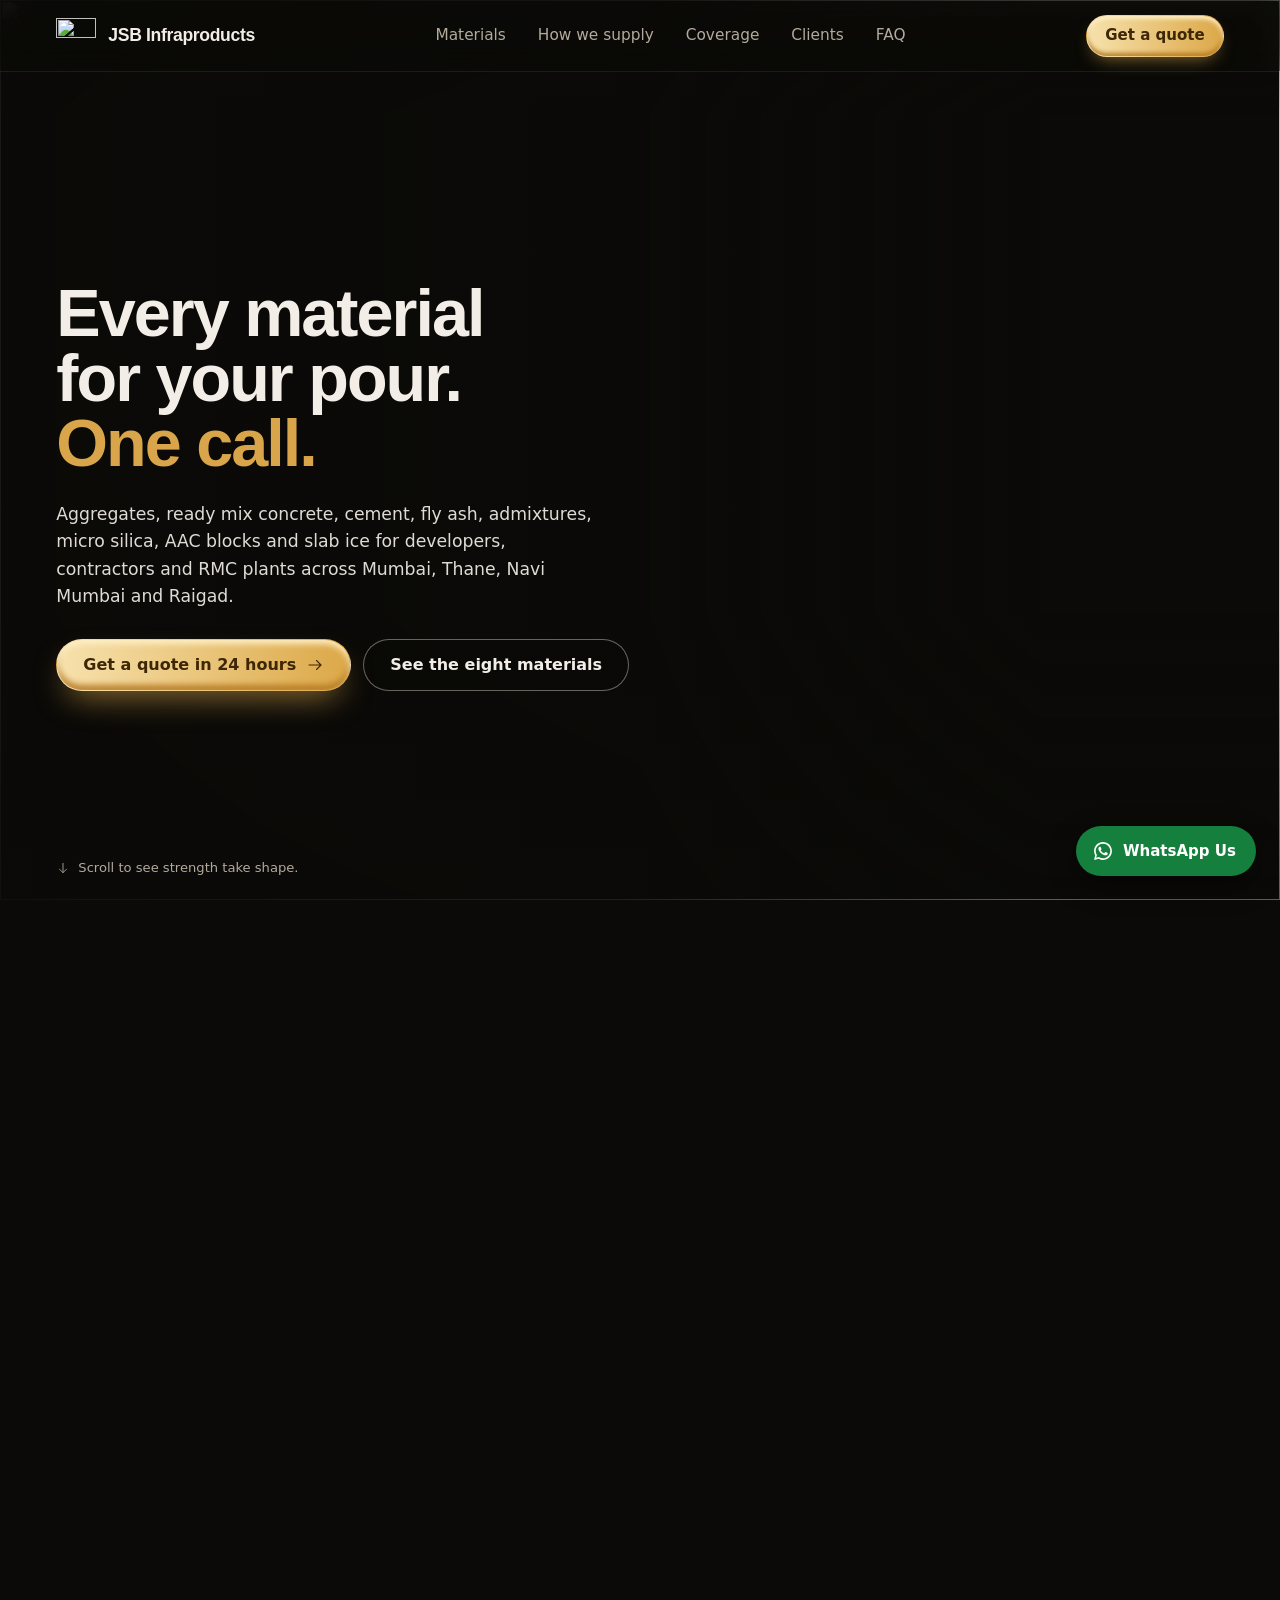
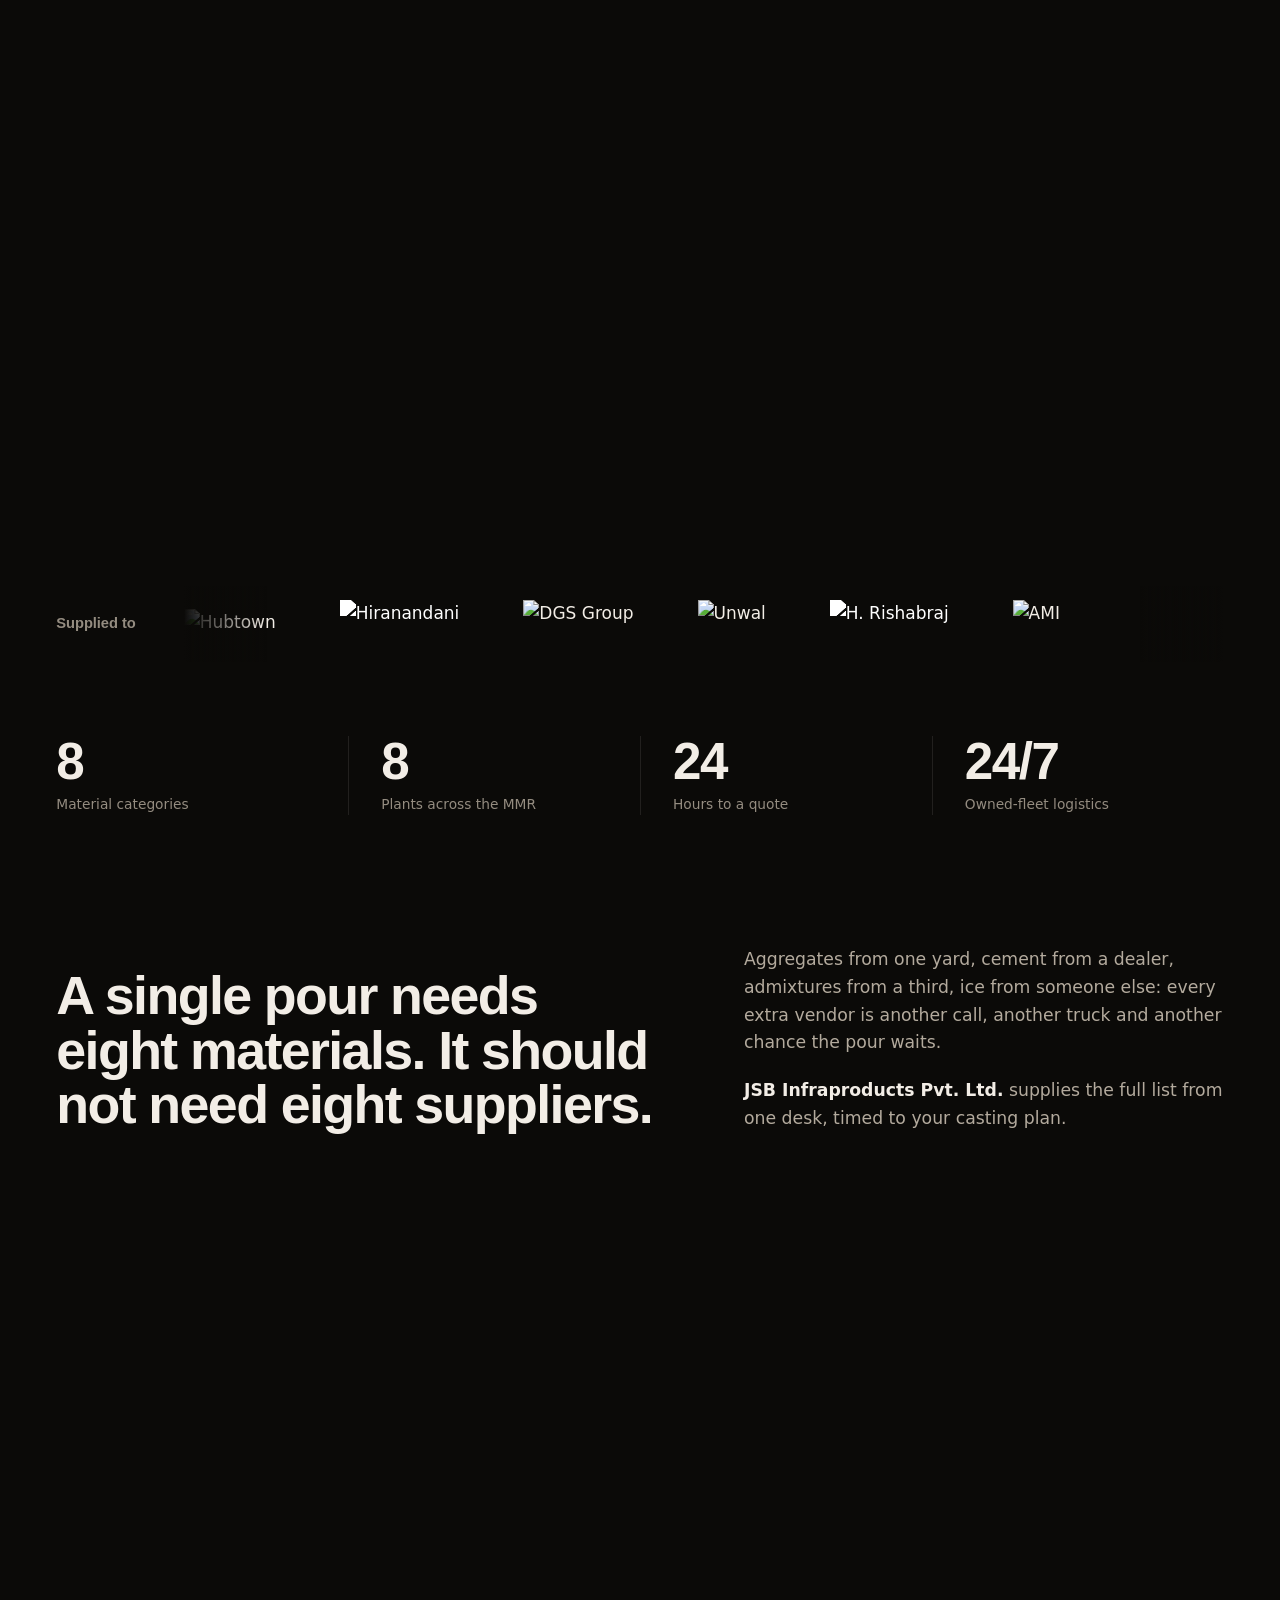
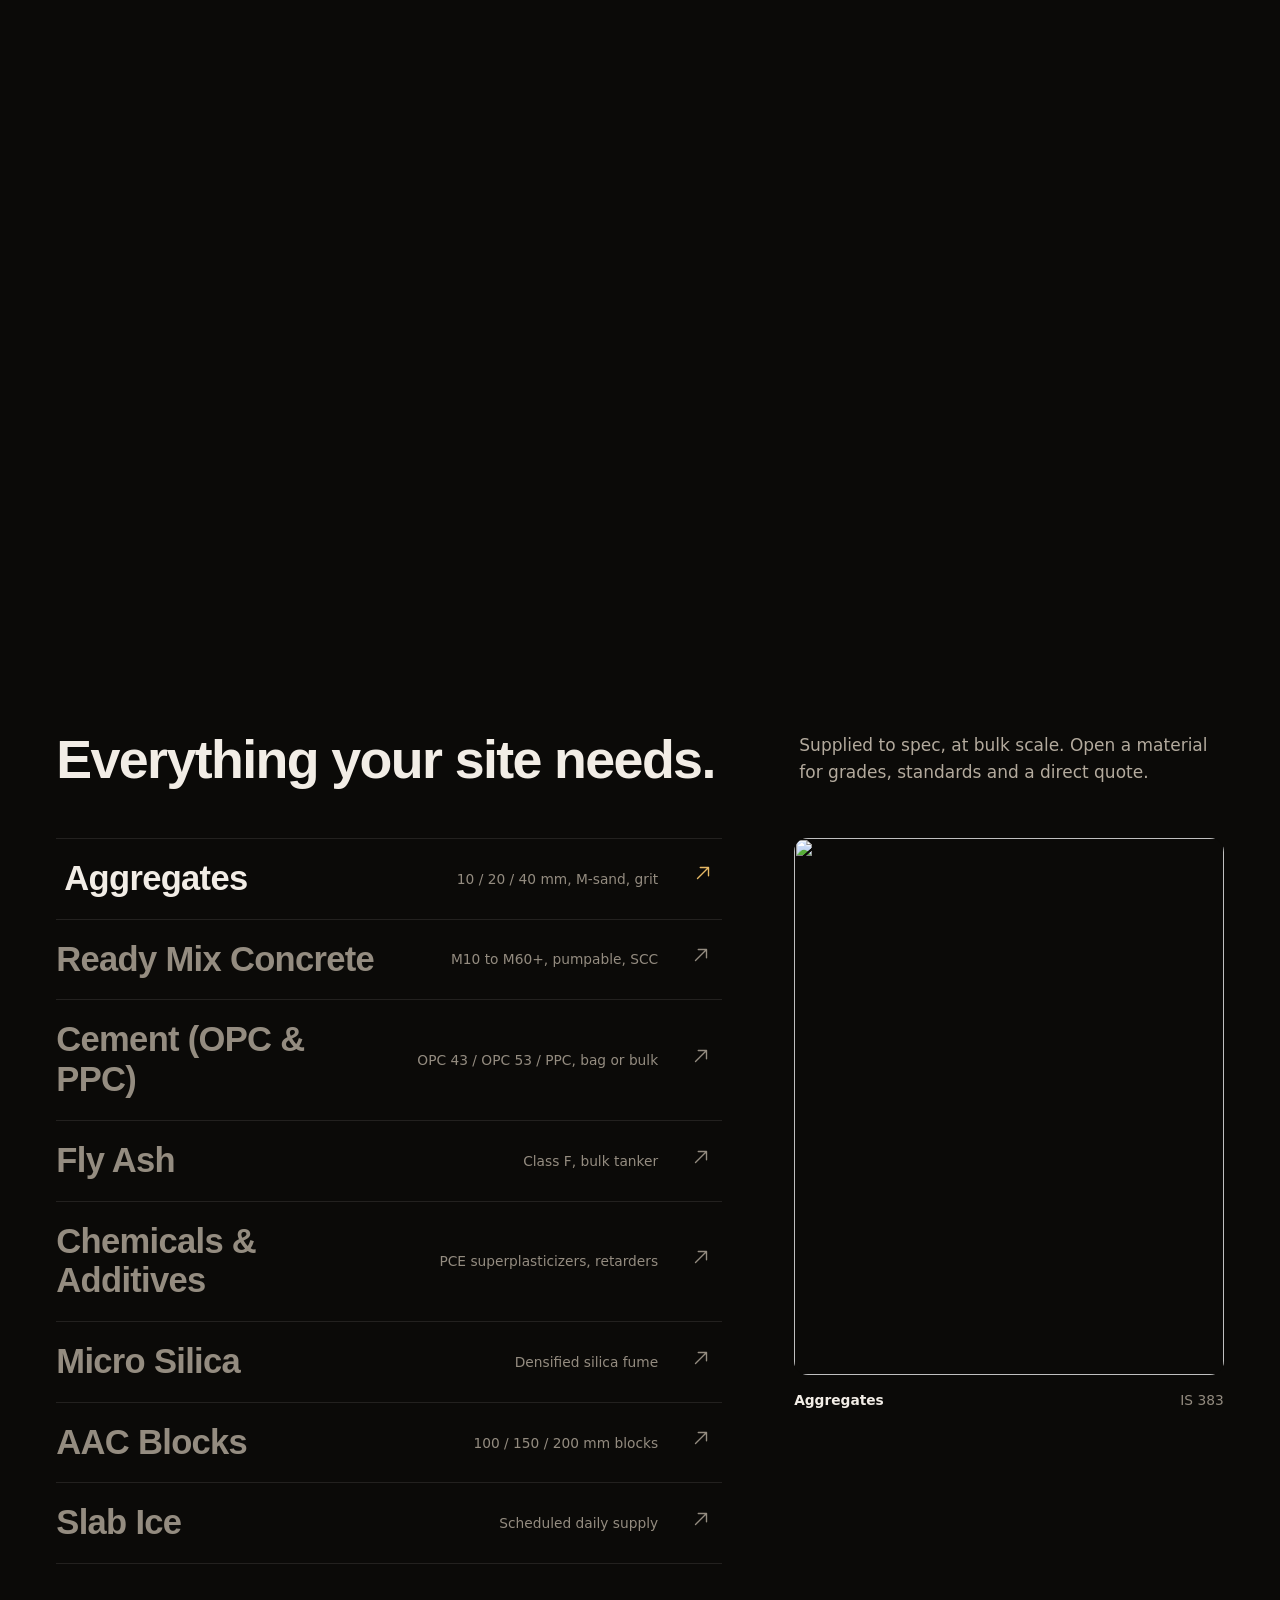
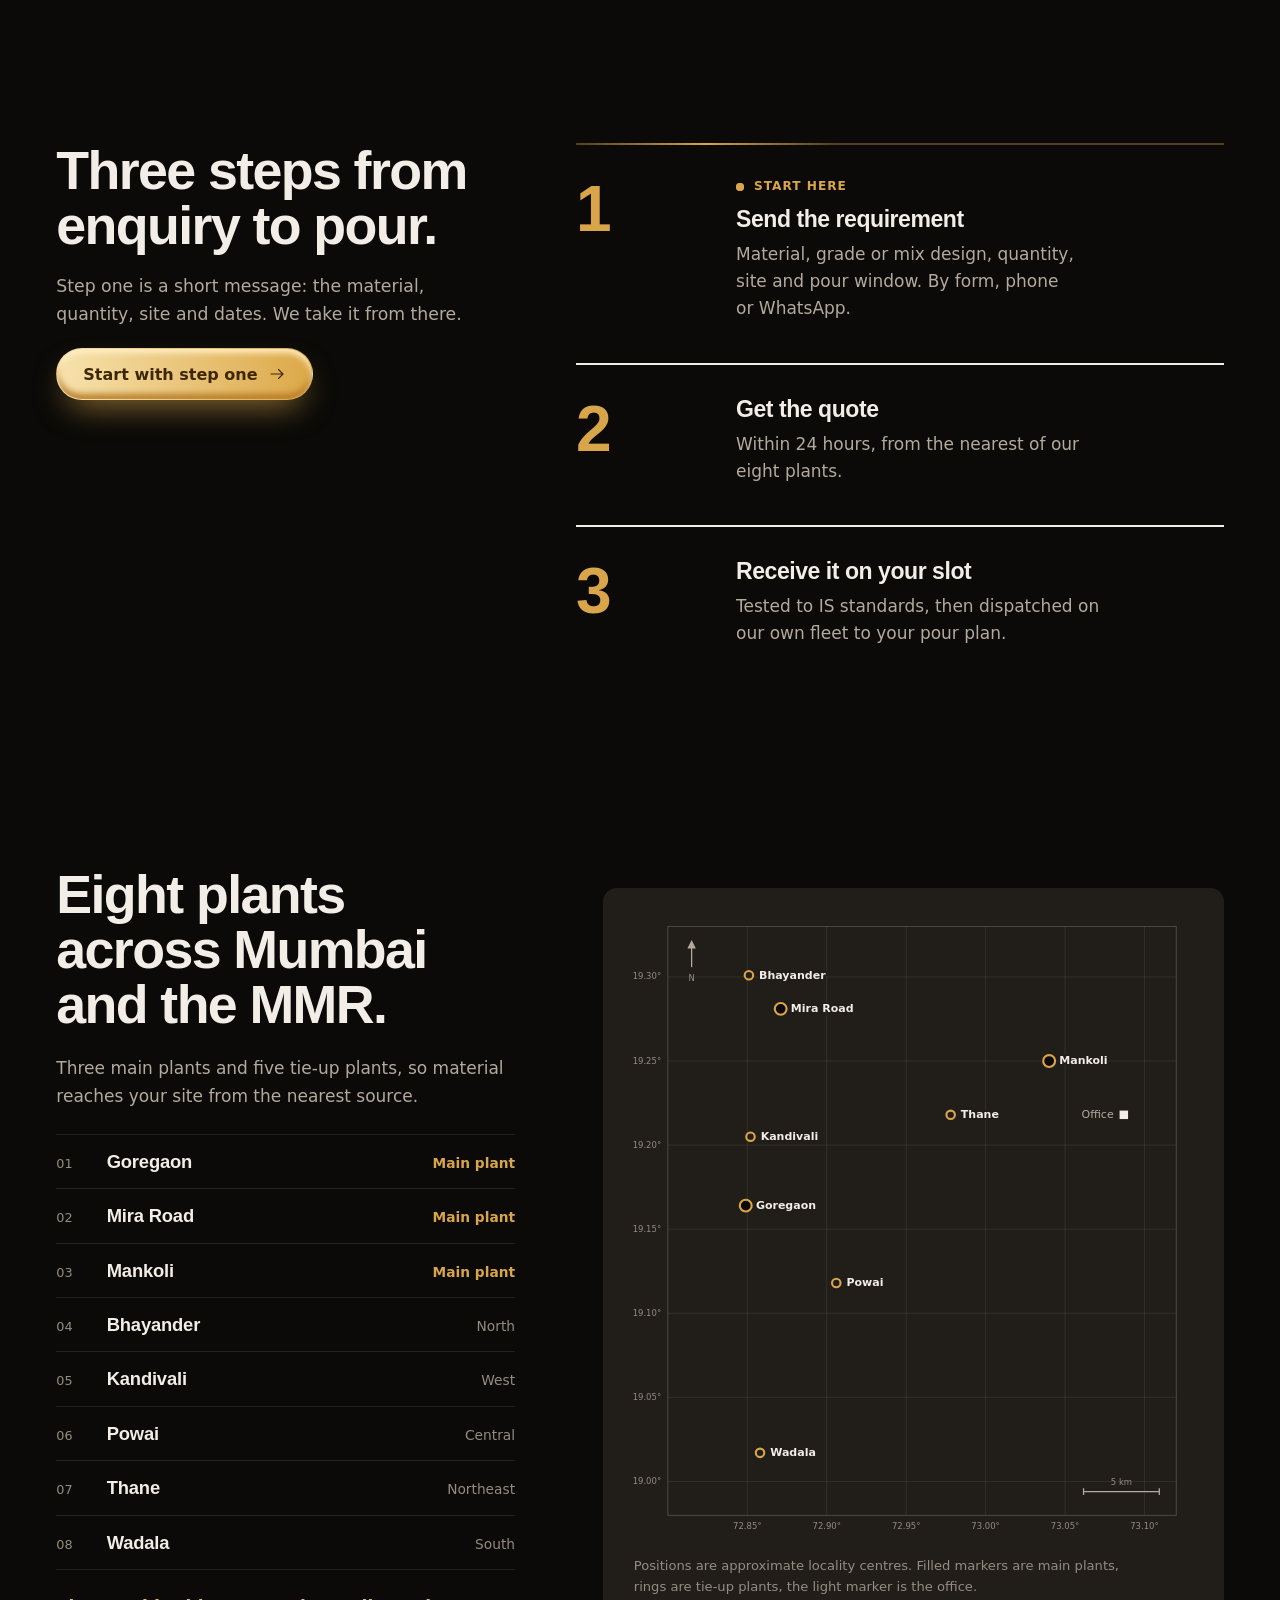
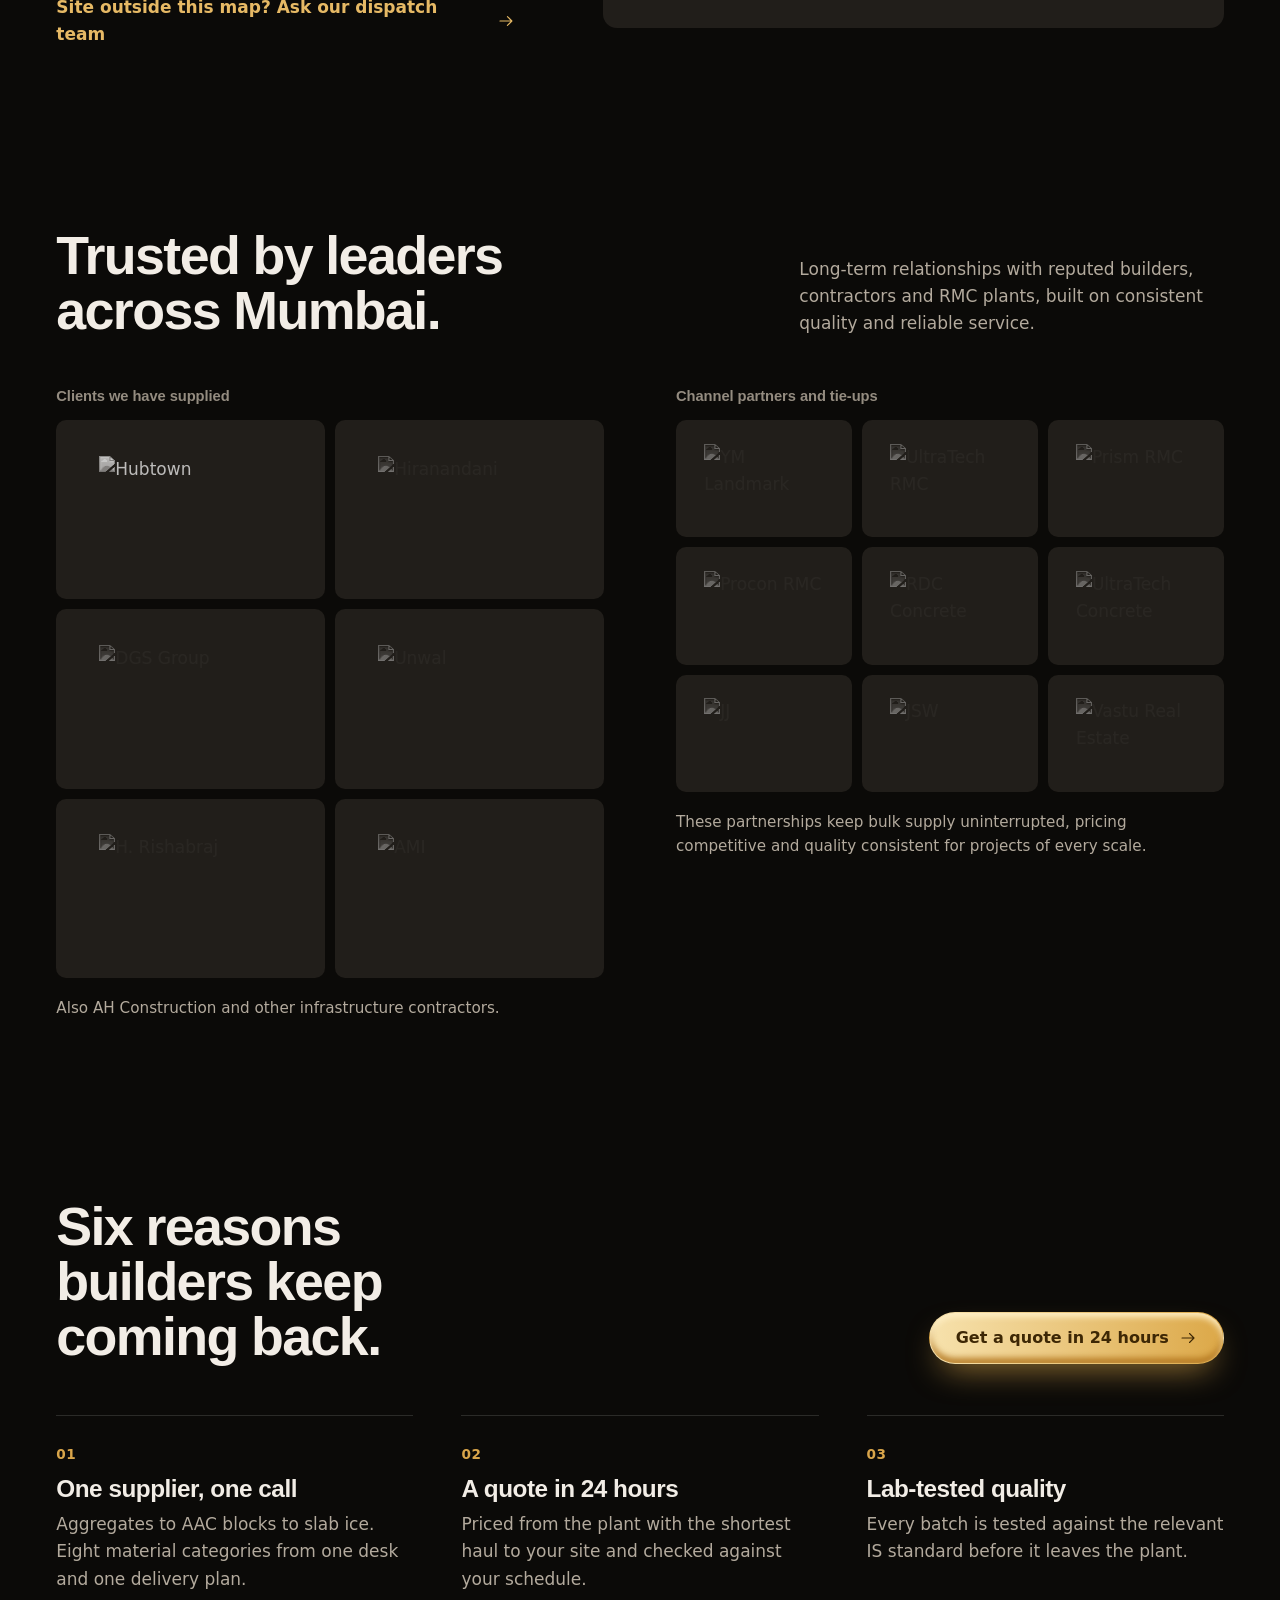
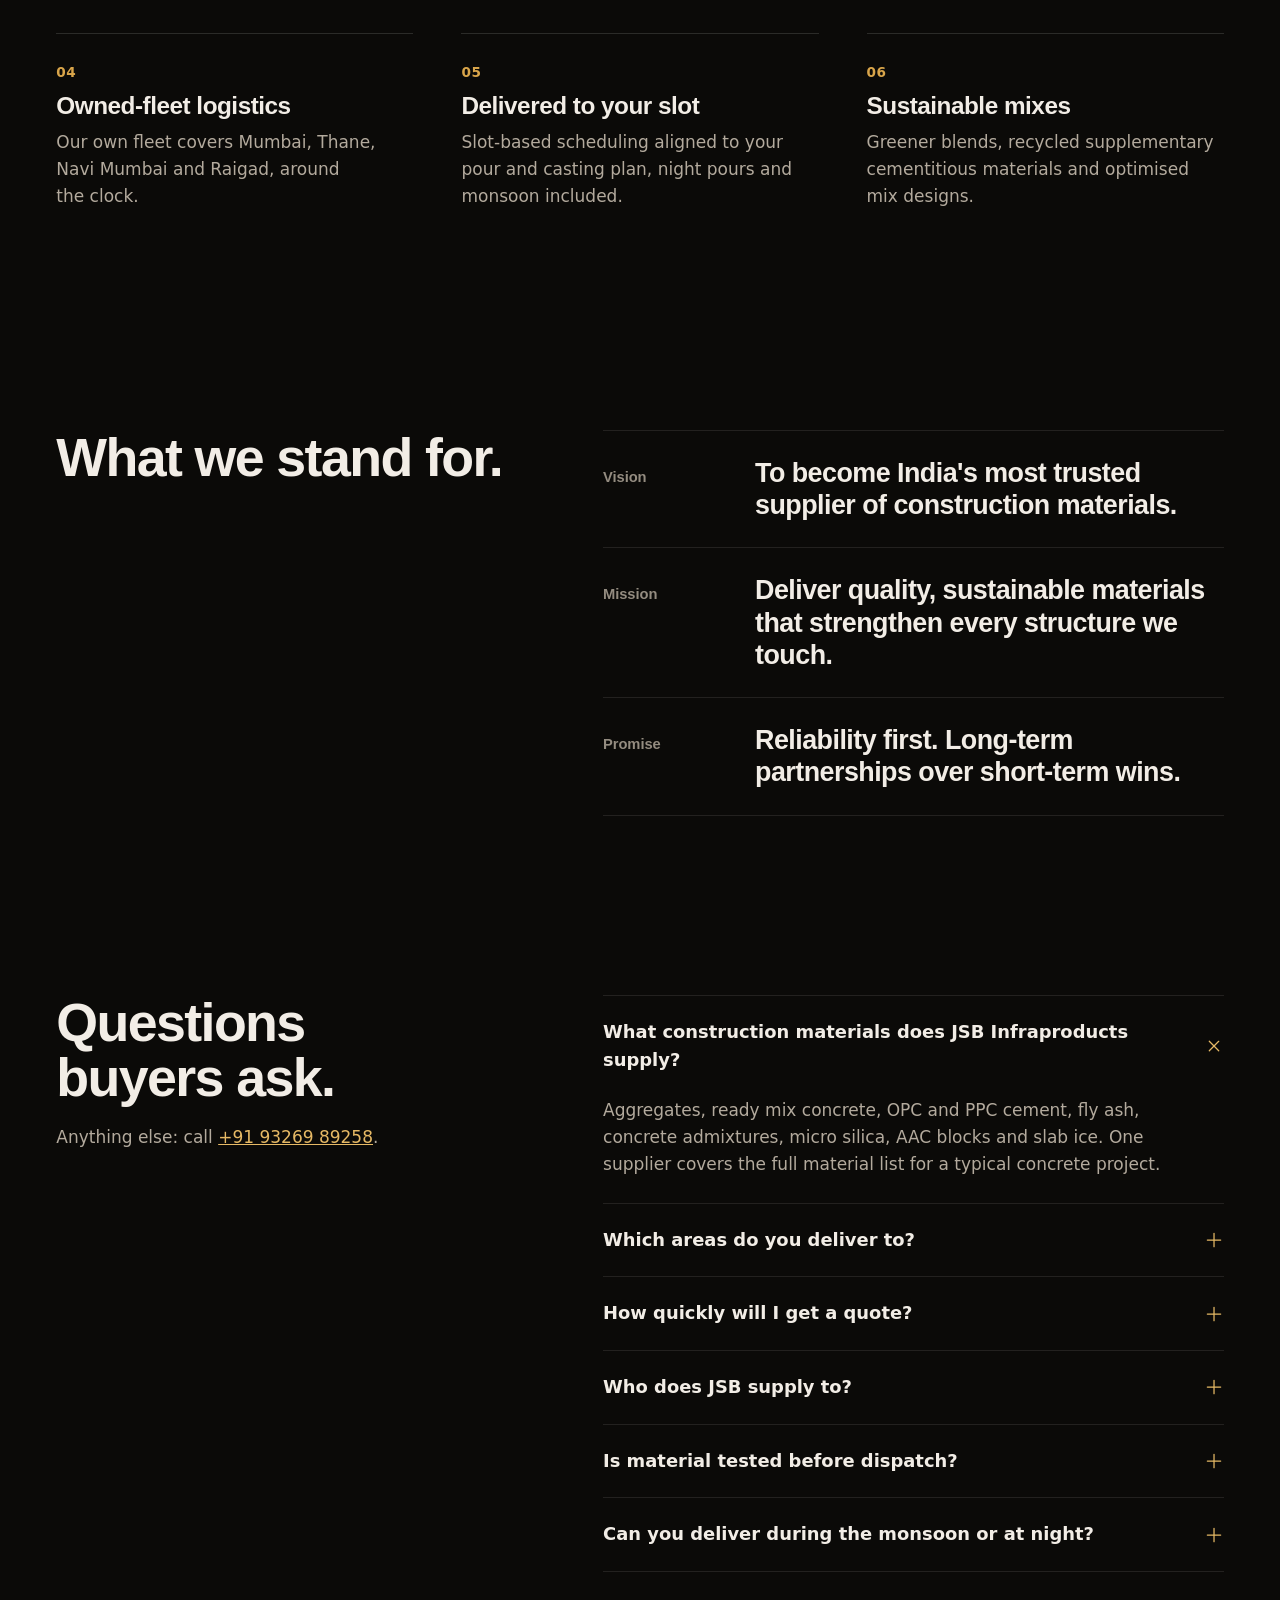
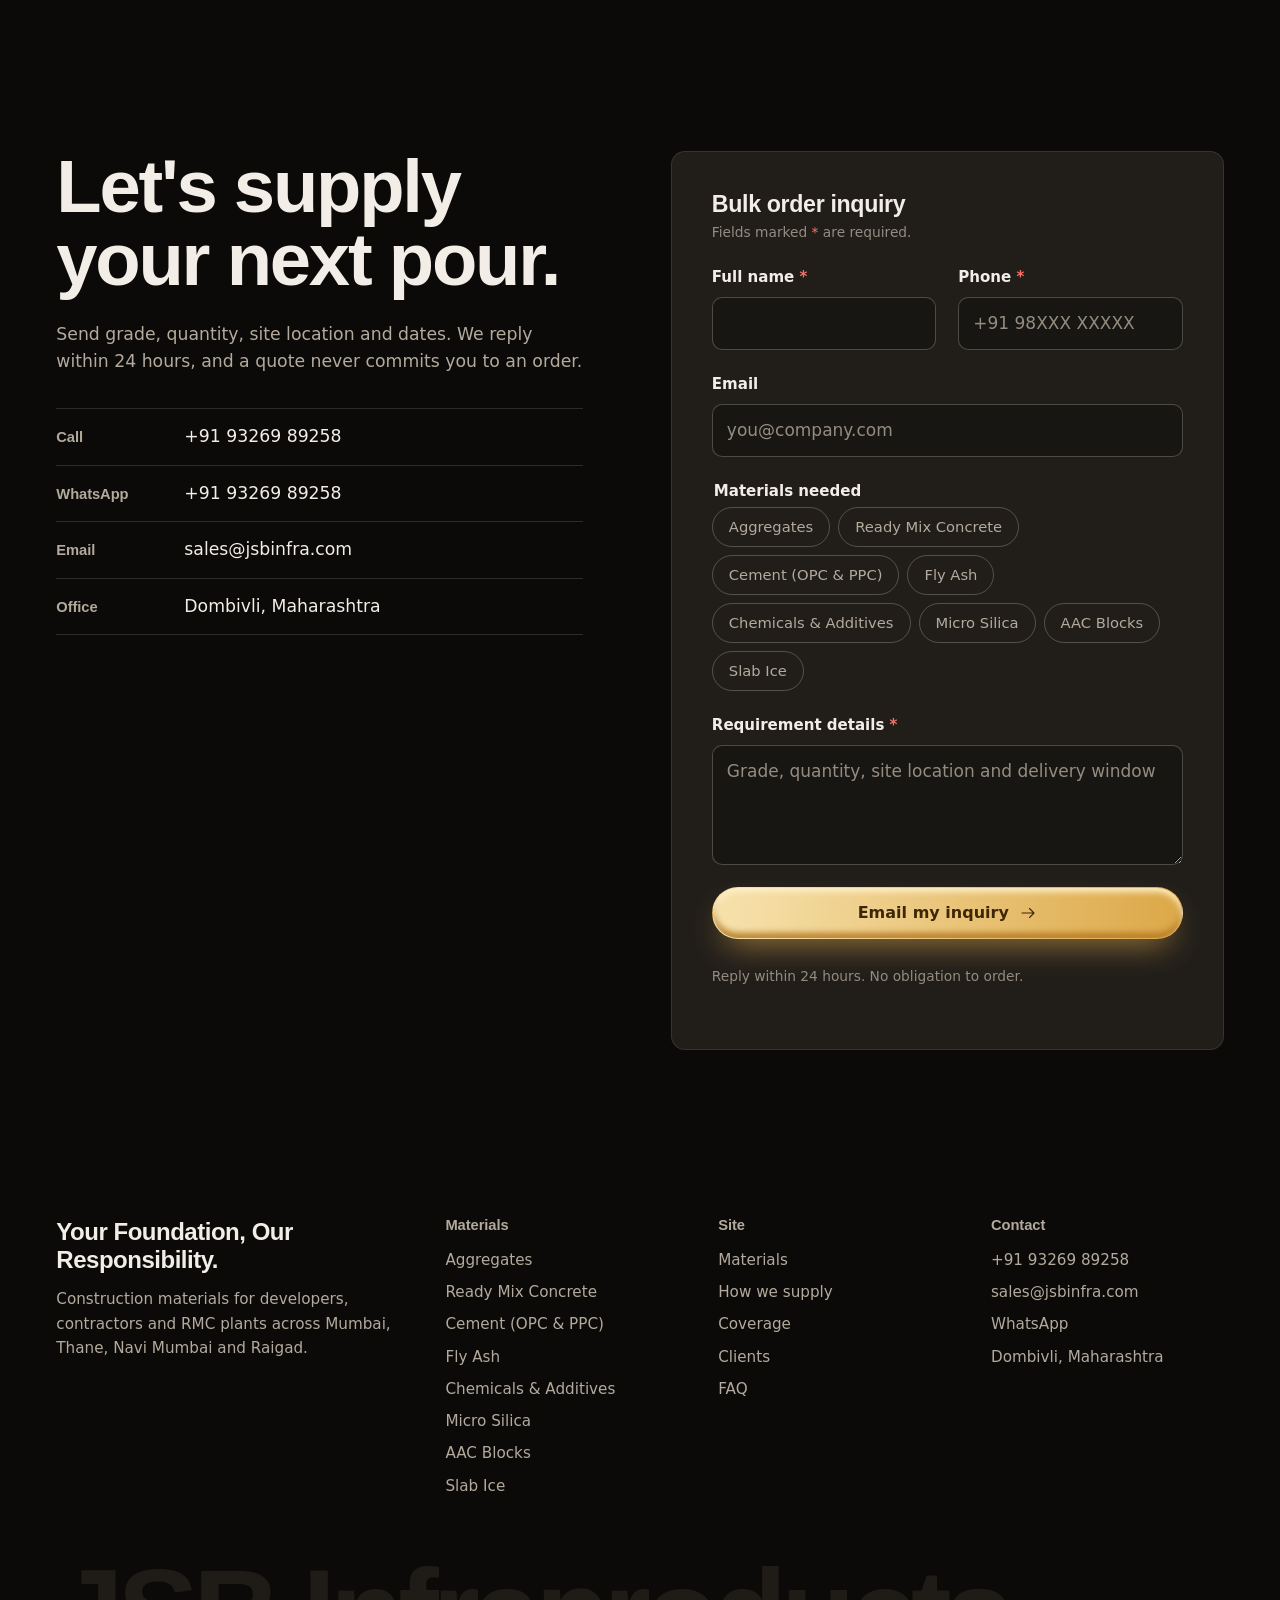
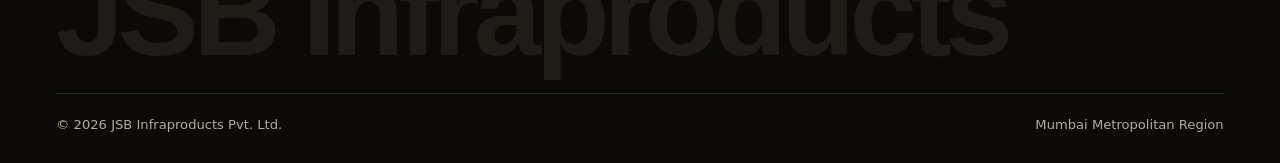
==== commit 5d6302c5: "Publish corrected iOS marquee" ====
--- a/index.html
+++ b/index.html
@@ -1,5 +1,5 @@
-<!DOCTYPE html><html lang="en-IN" class="TJH1Da_variable dFVSAq_variable"><head><meta charSet="utf-8"/><meta name="viewport" content="width=device-width, initial-scale=1"/><link rel="preload" href="/jsb-preview/_next/static/media/03fc1b4a8d284b5e-s.p.0wiir8udbzjvx.woff2" as="font" crossorigin="" type="font/woff2"/><link rel="preload" href="/jsb-preview/_next/static/media/21ca8f3f56c22ca2-s.p.1cp9-4nby68jc.woff2" as="font" crossorigin="" type="font/woff2"/><link rel="preload" href="/jsb-preview/logo-white.png" as="image"/><link rel="preload" href="/jsb-preview/clients/hubtown.webp" as="image"/><link rel="preload" href="/jsb-preview/clients/hiranandani.webp" as="image"/><link rel="preload" href="/jsb-preview/clients/dsggrp.webp" as="image"/><link rel="preload" href="/jsb-preview/clients/unwal.webp" as="image"/><link rel="preload" href="/jsb-preview/clients/rishabraj.webp" as="image"/><link rel="preload" href="/jsb-preview/clients/ami.webp" as="image"/><style data-precedence="next" data-href="/jsb-preview/_next/static/chunks/21_7i-9gl2-d5.css">@font-face{font-family:Archivo;font-style:normal;font-weight:100 900;font-stretch:62% 125%;font-display:swap;src:url(/jsb-preview/_next/static/media/af21ab248943f479-s.3gj6ciom31zjc.woff2)format("woff2");unicode-range:U+102-103,U+110-111,U+128-129,U+168-169,U+1A0-1A1,U+1AF-1B0,U+300-301,U+303-304,U+308-309,U+323,U+329,U+1EA0-1EF9,U+20AB}@font-face{font-family:Archivo;font-style:normal;font-weight:100 900;font-stretch:62% 125%;font-display:swap;src:url(/jsb-preview/_next/static/media/4ae66b896b591e96-s.0_kz_z3o_slvt.woff2)format("woff2");unicode-range:U+100-2BA,U+2BD-2C5,U+2C7-2CC,U+2CE-2D7,U+2DD-2FF,U+304,U+308,U+329,U+1D00-1DBF,U+1E00-1E9F,U+1EF2-1EFF,U+2020,U+20A0-20AB,U+20AD-20C4,U+2113,U+2C60-2C7F,U+A720-A7FF}@font-face{font-family:Archivo;font-style:normal;font-weight:100 900;font-stretch:62% 125%;font-display:swap;src:url(/jsb-preview/_next/static/media/21ca8f3f56c22ca2-s.p.1cp9-4nby68jc.woff2)format("woff2");unicode-range:U+??,U+131,U+152-153,U+2BB-2BC,U+2C6,U+2DA,U+2DC,U+304,U+308,U+329,U+2000-206F,U+20AC,U+2122,U+2191,U+2193,U+2212,U+2215,U+FEFF,U+FFFD}@font-face{font-family:Archivo Fallback;src:local(Arial);ascent-override:88.96%;descent-override:21.28%;line-gap-override:0.0%;size-adjust:98.7%}.TJH1Da_className{font-family:Archivo,Archivo Fallback;font-style:normal}.TJH1Da_variable{--font-display:"Archivo", "Archivo Fallback"}
+<!DOCTYPE html><html lang="en-IN" class="TJH1Da_variable dFVSAq_variable"><head><meta charSet="utf-8"/><meta name="viewport" content="width=device-width, initial-scale=1"/><link rel="preload" href="/jsb-preview/_next/static/media/03fc1b4a8d284b5e-s.p.0wiir8udbzjvx.woff2" as="font" crossorigin="" type="font/woff2"/><link rel="preload" href="/jsb-preview/_next/static/media/21ca8f3f56c22ca2-s.p.1cp9-4nby68jc.woff2" as="font" crossorigin="" type="font/woff2"/><link rel="preload" href="/jsb-preview/logo-white.png" as="image"/><link rel="preload" as="image" href="/jsb-preview/clients/hubtown.webp"/><link rel="preload" as="image" href="/jsb-preview/clients/hiranandani.webp"/><link rel="preload" as="image" href="/jsb-preview/clients/dsggrp.webp"/><link rel="preload" as="image" href="/jsb-preview/clients/unwal.webp"/><link rel="preload" as="image" href="/jsb-preview/clients/rishabraj.webp"/><link rel="preload" as="image" href="/jsb-preview/clients/ami.webp"/><style data-precedence="next" data-href="/jsb-preview/_next/static/chunks/2w5iq555j6sd3.css">@font-face{font-family:Archivo;font-style:normal;font-weight:100 900;font-stretch:62% 125%;font-display:swap;src:url(/jsb-preview/_next/static/media/af21ab248943f479-s.3gj6ciom31zjc.woff2)format("woff2");unicode-range:U+102-103,U+110-111,U+128-129,U+168-169,U+1A0-1A1,U+1AF-1B0,U+300-301,U+303-304,U+308-309,U+323,U+329,U+1EA0-1EF9,U+20AB}@font-face{font-family:Archivo;font-style:normal;font-weight:100 900;font-stretch:62% 125%;font-display:swap;src:url(/jsb-preview/_next/static/media/4ae66b896b591e96-s.0_kz_z3o_slvt.woff2)format("woff2");unicode-range:U+100-2BA,U+2BD-2C5,U+2C7-2CC,U+2CE-2D7,U+2DD-2FF,U+304,U+308,U+329,U+1D00-1DBF,U+1E00-1E9F,U+1EF2-1EFF,U+2020,U+20A0-20AB,U+20AD-20C4,U+2113,U+2C60-2C7F,U+A720-A7FF}@font-face{font-family:Archivo;font-style:normal;font-weight:100 900;font-stretch:62% 125%;font-display:swap;src:url(/jsb-preview/_next/static/media/21ca8f3f56c22ca2-s.p.1cp9-4nby68jc.woff2)format("woff2");unicode-range:U+??,U+131,U+152-153,U+2BB-2BC,U+2C6,U+2DA,U+2DC,U+304,U+308,U+329,U+2000-206F,U+20AC,U+2122,U+2191,U+2193,U+2212,U+2215,U+FEFF,U+FFFD}@font-face{font-family:Archivo Fallback;src:local(Arial);ascent-override:88.96%;descent-override:21.28%;line-gap-override:0.0%;size-adjust:98.7%}.TJH1Da_className{font-family:Archivo,Archivo Fallback;font-style:normal}.TJH1Da_variable{--font-display:"Archivo", "Archivo Fallback"}
 @font-face{font-family:IBM Plex Sans;font-style:normal;font-weight:400;font-stretch:100%;font-display:swap;src:url(/jsb-preview/_next/static/media/7fea77d1d19108bf-s.2y65deuc30pmy.woff2)format("woff2");unicode-range:U+460-52F,U+1C80-1C8A,U+20B4,U+2DE0-2DFF,U+A640-A69F,U+FE2E-FE2F}@font-face{font-family:IBM Plex Sans;font-style:normal;font-weight:400;font-stretch:100%;font-display:swap;src:url(/jsb-preview/_next/static/media/1bcd0e671759a44c-s.2qt3tdwt-y9x_.woff2)format("woff2");unicode-range:U+301,U+400-45F,U+490-491,U+4B0-4B1,U+2116}@font-face{font-family:IBM Plex Sans;font-style:normal;font-weight:400;font-stretch:100%;font-display:swap;src:url(/jsb-preview/_next/static/media/e15f58668ad64cb8-s.3cvcemwuzoywn.woff2)format("woff2");unicode-range:U+370-377,U+37A-37F,U+384-38A,U+38C,U+38E-3A1,U+3A3-3FF}@font-face{font-family:IBM Plex Sans;font-style:normal;font-weight:400;font-stretch:100%;font-display:swap;src:url(/jsb-preview/_next/static/media/90c51ce8fb754fe8-s.02z5rrbg5nt92.woff2)format("woff2");unicode-range:U+102-103,U+110-111,U+128-129,U+168-169,U+1A0-1A1,U+1AF-1B0,U+300-301,U+303-304,U+308-309,U+323,U+329,U+1EA0-1EF9,U+20AB}@font-face{font-family:IBM Plex Sans;font-style:normal;font-weight:400;font-stretch:100%;font-display:swap;src:url(/jsb-preview/_next/static/media/57215795b8570f5c-s.2rixgazldzomk.woff2)format("woff2");unicode-range:U+100-2BA,U+2BD-2C5,U+2C7-2CC,U+2CE-2D7,U+2DD-2FF,U+304,U+308,U+329,U+1D00-1DBF,U+1E00-1E9F,U+1EF2-1EFF,U+2020,U+20A0-20AB,U+20AD-20C4,U+2113,U+2C60-2C7F,U+A720-A7FF}@font-face{font-family:IBM Plex Sans;font-style:normal;font-weight:400;font-stretch:100%;font-display:swap;src:url(/jsb-preview/_next/static/media/03fc1b4a8d284b5e-s.p.0wiir8udbzjvx.woff2)format("woff2");unicode-range:U+??,U+131,U+152-153,U+2BB-2BC,U+2C6,U+2DA,U+2DC,U+304,U+308,U+329,U+2000-206F,U+20AC,U+2122,U+2191,U+2193,U+2212,U+2215,U+FEFF,U+FFFD}@font-face{font-family:IBM Plex Sans;font-style:normal;font-weight:500;font-stretch:100%;font-display:swap;src:url(/jsb-preview/_next/static/media/7fea77d1d19108bf-s.2y65deuc30pmy.woff2)format("woff2");unicode-range:U+460-52F,U+1C80-1C8A,U+20B4,U+2DE0-2DFF,U+A640-A69F,U+FE2E-FE2F}@font-face{font-family:IBM Plex Sans;font-style:normal;font-weight:500;font-stretch:100%;font-display:swap;src:url(/jsb-preview/_next/static/media/1bcd0e671759a44c-s.2qt3tdwt-y9x_.woff2)format("woff2");unicode-range:U+301,U+400-45F,U+490-491,U+4B0-4B1,U+2116}@font-face{font-family:IBM Plex Sans;font-style:normal;font-weight:500;font-stretch:100%;font-display:swap;src:url(/jsb-preview/_next/static/media/e15f58668ad64cb8-s.3cvcemwuzoywn.woff2)format("woff2");unicode-range:U+370-377,U+37A-37F,U+384-38A,U+38C,U+38E-3A1,U+3A3-3FF}@font-face{font-family:IBM Plex Sans;font-style:normal;font-weight:500;font-stretch:100%;font-display:swap;src:url(/jsb-preview/_next/static/media/90c51ce8fb754fe8-s.02z5rrbg5nt92.woff2)format("woff2");unicode-range:U+102-103,U+110-111,U+128-129,U+168-169,U+1A0-1A1,U+1AF-1B0,U+300-301,U+303-304,U+308-309,U+323,U+329,U+1EA0-1EF9,U+20AB}@font-face{font-family:IBM Plex Sans;font-style:normal;font-weight:500;font-stretch:100%;font-display:swap;src:url(/jsb-preview/_next/static/media/57215795b8570f5c-s.2rixgazldzomk.woff2)format("woff2");unicode-range:U+100-2BA,U+2BD-2C5,U+2C7-2CC,U+2CE-2D7,U+2DD-2FF,U+304,U+308,U+329,U+1D00-1DBF,U+1E00-1E9F,U+1EF2-1EFF,U+2020,U+20A0-20AB,U+20AD-20C4,U+2113,U+2C60-2C7F,U+A720-A7FF}@font-face{font-family:IBM Plex Sans;font-style:normal;font-weight:500;font-stretch:100%;font-display:swap;src:url(/jsb-preview/_next/static/media/03fc1b4a8d284b5e-s.p.0wiir8udbzjvx.woff2)format("woff2");unicode-range:U+??,U+131,U+152-153,U+2BB-2BC,U+2C6,U+2DA,U+2DC,U+304,U+308,U+329,U+2000-206F,U+20AC,U+2122,U+2191,U+2193,U+2212,U+2215,U+FEFF,U+FFFD}@font-face{font-family:IBM Plex Sans;font-style:normal;font-weight:600;font-stretch:100%;font-display:swap;src:url(/jsb-preview/_next/static/media/7fea77d1d19108bf-s.2y65deuc30pmy.woff2)format("woff2");unicode-range:U+460-52F,U+1C80-1C8A,U+20B4,U+2DE0-2DFF,U+A640-A69F,U+FE2E-FE2F}@font-face{font-family:IBM Plex Sans;font-style:normal;font-weight:600;font-stretch:100%;font-display:swap;src:url(/jsb-preview/_next/static/media/1bcd0e671759a44c-s.2qt3tdwt-y9x_.woff2)format("woff2");unicode-range:U+301,U+400-45F,U+490-491,U+4B0-4B1,U+2116}@font-face{font-family:IBM Plex Sans;font-style:normal;font-weight:600;font-stretch:100%;font-display:swap;src:url(/jsb-preview/_next/static/media/e15f58668ad64cb8-s.3cvcemwuzoywn.woff2)format("woff2");unicode-range:U+370-377,U+37A-37F,U+384-38A,U+38C,U+38E-3A1,U+3A3-3FF}@font-face{font-family:IBM Plex Sans;font-style:normal;font-weight:600;font-stretch:100%;font-display:swap;src:url(/jsb-preview/_next/static/media/90c51ce8fb754fe8-s.02z5rrbg5nt92.woff2)format("woff2");unicode-range:U+102-103,U+110-111,U+128-129,U+168-169,U+1A0-1A1,U+1AF-1B0,U+300-301,U+303-304,U+308-309,U+323,U+329,U+1EA0-1EF9,U+20AB}@font-face{font-family:IBM Plex Sans;font-style:normal;font-weight:600;font-stretch:100%;font-display:swap;src:url(/jsb-preview/_next/static/media/57215795b8570f5c-s.2rixgazldzomk.woff2)format("woff2");unicode-range:U+100-2BA,U+2BD-2C5,U+2C7-2CC,U+2CE-2D7,U+2DD-2FF,U+304,U+308,U+329,U+1D00-1DBF,U+1E00-1E9F,U+1EF2-1EFF,U+2020,U+20A0-20AB,U+20AD-20C4,U+2113,U+2C60-2C7F,U+A720-A7FF}@font-face{font-family:IBM Plex Sans;font-style:normal;font-weight:600;font-stretch:100%;font-display:swap;src:url(/jsb-preview/_next/static/media/03fc1b4a8d284b5e-s.p.0wiir8udbzjvx.woff2)format("woff2");unicode-range:U+??,U+131,U+152-153,U+2BB-2BC,U+2C6,U+2DA,U+2DC,U+304,U+308,U+329,U+2000-206F,U+20AC,U+2122,U+2191,U+2193,U+2212,U+2215,U+FEFF,U+FFFD}@font-face{font-family:IBM Plex Sans;font-style:normal;font-weight:700;font-stretch:100%;font-display:swap;src:url(/jsb-preview/_next/static/media/7fea77d1d19108bf-s.2y65deuc30pmy.woff2)format("woff2");unicode-range:U+460-52F,U+1C80-1C8A,U+20B4,U+2DE0-2DFF,U+A640-A69F,U+FE2E-FE2F}@font-face{font-family:IBM Plex Sans;font-style:normal;font-weight:700;font-stretch:100%;font-display:swap;src:url(/jsb-preview/_next/static/media/1bcd0e671759a44c-s.2qt3tdwt-y9x_.woff2)format("woff2");unicode-range:U+301,U+400-45F,U+490-491,U+4B0-4B1,U+2116}@font-face{font-family:IBM Plex Sans;font-style:normal;font-weight:700;font-stretch:100%;font-display:swap;src:url(/jsb-preview/_next/static/media/e15f58668ad64cb8-s.3cvcemwuzoywn.woff2)format("woff2");unicode-range:U+370-377,U+37A-37F,U+384-38A,U+38C,U+38E-3A1,U+3A3-3FF}@font-face{font-family:IBM Plex Sans;font-style:normal;font-weight:700;font-stretch:100%;font-display:swap;src:url(/jsb-preview/_next/static/media/90c51ce8fb754fe8-s.02z5rrbg5nt92.woff2)format("woff2");unicode-range:U+102-103,U+110-111,U+128-129,U+168-169,U+1A0-1A1,U+1AF-1B0,U+300-301,U+303-304,U+308-309,U+323,U+329,U+1EA0-1EF9,U+20AB}@font-face{font-family:IBM Plex Sans;font-style:normal;font-weight:700;font-stretch:100%;font-display:swap;src:url(/jsb-preview/_next/static/media/57215795b8570f5c-s.2rixgazldzomk.woff2)format("woff2");unicode-range:U+100-2BA,U+2BD-2C5,U+2C7-2CC,U+2CE-2D7,U+2DD-2FF,U+304,U+308,U+329,U+1D00-1DBF,U+1E00-1E9F,U+1EF2-1EFF,U+2020,U+20A0-20AB,U+20AD-20C4,U+2113,U+2C60-2C7F,U+A720-A7FF}@font-face{font-family:IBM Plex Sans;font-style:normal;font-weight:700;font-stretch:100%;font-display:swap;src:url(/jsb-preview/_next/static/media/03fc1b4a8d284b5e-s.p.0wiir8udbzjvx.woff2)format("woff2");unicode-range:U+??,U+131,U+152-153,U+2BB-2BC,U+2C6,U+2DA,U+2DC,U+304,U+308,U+329,U+2000-206F,U+20AC,U+2122,U+2191,U+2193,U+2212,U+2215,U+FEFF,U+FFFD}@font-face{font-family:IBM Plex Sans Fallback;src:local(Arial);ascent-override:101.32%;descent-override:27.18%;line-gap-override:0.0%;size-adjust:101.17%}.dFVSAq_className{font-family:IBM Plex Sans,IBM Plex Sans Fallback;font-style:normal}.dFVSAq_variable{--font-sans:"IBM Plex Sans", "IBM Plex Sans Fallback"}
 html.lenis,html.lenis body{height:auto}.lenis:not(.lenis-autoToggle).lenis-stopped{overflow:clip}.lenis [data-lenis-prevent],.lenis [data-lenis-prevent-wheel],.lenis [data-lenis-prevent-touch],.lenis [data-lenis-prevent-vertical],.lenis [data-lenis-prevent-horizontal]{overscroll-behavior:contain}.lenis.lenis-smooth iframe{pointer-events:none}.lenis.lenis-autoToggle{transition-behavior:allow-discrete;transition-property:overflow;transition-duration:1ms}
-:root{--bg:#0b0a08;--bg-2:var(--bg);--panel:#211e1a;--field:#181613;--ink:#f2ede6;--muted:#b3aa9d;--faint:#948c80;--line:#f2ede61a;--line-strong:#f2ede63d;--deep:#0b0a08;--deep-2:#1f1b16;--on-deep:#f2ede6;--on-deep-muted:#b3aa9d;--deep-line:#f2ede624;--acc:#d9a54a;--acc-hover:#e6b965;--on-acc:#14110c;--link:#e6b965;--plate:var(--panel);--danger:#f97066;--r:14px;--pill:999px;--maxw:1320px;--gutter:clamp(18px, 4.4vw, 64px);--header-h:72px;--ease:cubic-bezier(.16, 1, .3, 1);--lightningcss-light: ;--lightningcss-dark:initial;color-scheme:dark}*,:before,:after{box-sizing:border-box}html{scroll-behavior:smooth;scroll-padding-top:calc(var(--header-h) + 12px);-webkit-text-size-adjust:100%;background:var(--bg)}html.lenis{scroll-behavior:auto}body{background:var(--bg);color:var(--ink);font-family:var(--font-sans), system-ui, sans-serif;-webkit-font-smoothing:antialiased;text-rendering:optimizelegibility;margin:0;font-size:1.0625rem;line-height:1.6}img{max-width:100%;height:auto;display:block}a{color:inherit}h1,h2,h3{font-family:var(--font-display), var(--font-sans), sans-serif;text-wrap:balance;margin:0;font-weight:700;line-height:1.05}p{text-wrap:pretty;margin:0}ul,ol{margin:0;padding:0;list-style:none}dl,dd,figure{margin:0}:focus-visible{outline:2px solid var(--link);outline-offset:3px}::selection{background:var(--acc);color:var(--on-acc)}.sr-only{clip:rect(0 0 0 0);white-space:nowrap;width:1px;height:1px;position:absolute;overflow:hidden}.skip{position:absolute;left:-9999px}.skip:focus{z-index:100;background:var(--panel);border-radius:var(--pill);padding:8px 14px;top:12px;left:16px}.wrap{width:100%;max-width:var(--maxw);padding-inline:var(--gutter);margin-inline:auto}.section{padding-block:clamp(56px,6.5vw,96px) clamp(64px,7.5vw,108px)}.section-alt{background:var(--bg-2)}.muted{color:var(--muted)}.muted a{color:var(--link)}.display-1,.display-2{letter-spacing:-.03em;font-weight:800;font-stretch:112%}.display-1{font-size:clamp(2.5rem,5.8vw,5.4rem);line-height:.98}.display-2{font-size:clamp(2rem,4.2vw,3.6rem);line-height:1.02}.label,.kicker{font-family:var(--font-sans), sans-serif;letter-spacing:-.005em;color:var(--faint);font-size:.92rem;font-weight:600}.lede{color:var(--muted);max-width:52ch;font-size:clamp(1.08rem,1.35vw,1.24rem)}.lede strong{color:var(--ink);font-weight:600}.link{color:var(--link);align-items:center;gap:8px;font-weight:600;text-decoration:none;display:inline-flex}.link:hover{text-underline-offset:4px;text-decoration:underline}.btn{white-space:nowrap;border-radius:var(--pill);min-height:52px;font:inherit;cursor:pointer;transition:background-color .2s var(--ease), border-color .2s var(--ease), color .2s var(--ease), transform .15s var(--ease);border:1px solid #0000;justify-content:center;align-items:center;gap:10px;padding:0 26px;font-size:1rem;font-weight:600;text-decoration:none;display:inline-flex}.btn:active{transform:translateY(1px)scale(.99)}.btn svg{transition:transform .3s var(--ease)}.btn:hover svg{transform:translate(3px)}.btn-primary{isolation:isolate;color:#3d2705;transition:box-shadow .3s var(--ease), transform .15s var(--ease);background:linear-gradient(90deg,#f7e2ad,#dca848);position:relative;overflow:hidden;box-shadow:0 15px 33px -12px #d9a54abf,inset 0 4px 6px #fff0c8f2,inset 0 -5px 6px #b2761ee6}.btn-primary:before{content:"";z-index:-1;transition:transform .3s var(--ease);background:#fff3;position:absolute;inset:0;transform:translateY(100%)}.btn-primary:hover:before{transform:none}.btn-primary:hover{box-shadow:0 18px 36px -12px #d9a54af2,inset 0 4px 6px #fff0c8f2,inset 0 -5px 6px #b2761ee6}.btn-primary.btn-sm{box-shadow:0 8px 18px -8px #d9a54ab3,inset 0 3px 4px #fff0c8f2,inset 0 -3px 4px #b2761ee6}.btn-ghost{border-color:var(--line-strong);color:var(--ink);background:0 0}.btn-ghost:hover{border-color:var(--ink)}.btn-glass{color:var(--on-deep);-webkit-backdrop-filter:blur(8px);background:#0b0a0859;border-color:#f2ede666}.btn-glass:hover{border-color:var(--on-deep)}.btn-whatsapp{color:var(--ink);background:#25d3661a;border-color:#25d366}.btn-whatsapp svg{color:#25d366}.btn-whatsapp:hover{background:#25d3662e}.btn-sm{min-height:42px;padding:0 18px;font-size:.94rem}.btn[disabled]{opacity:.6;cursor:progress}.header{z-index:50;height:var(--header-h);border-bottom:1px solid #f2ede614;position:sticky;top:0}.header:before{content:"";z-index:-1;-webkit-backdrop-filter:blur(14px)saturate(1.3);backdrop-filter:blur(14px)saturate(1.3);background:#0b0a0838;position:absolute;inset:0}.header:has(.mobile-menu):before{background:var(--bg)}.header-inner{justify-content:space-between;align-items:center;gap:24px;height:100%;display:flex}.brand{align-items:center;gap:12px;text-decoration:none;display:flex}.brand img{width:40px;height:auto}.brand-name{font-family:var(--font-display), sans-serif;letter-spacing:-.02em;font-size:1.1rem;font-weight:800}.nav{gap:32px;display:none}.nav a{color:var(--muted);padding:8px 0;font-size:.96rem;font-weight:500;text-decoration:none;transition:color .2s}.nav a:hover{color:var(--ink)}.nav a[aria-current]{color:var(--ink);box-shadow:inset 0 -2px 0 var(--acc)}.header-cta{display:none}.menu-btn{z-index:51;border:1px solid var(--line-strong);border-radius:var(--pill);width:44px;height:44px;color:var(--ink);cursor:pointer;background:0 0;place-items:center;display:inline-grid;position:relative}.mobile-menu{inset:var(--header-h) 0 0;z-index:49;background:var(--bg);padding:16px var(--gutter) 32px;align-content:start;display:grid;position:fixed}.mobile-menu a:not(.btn){font-family:var(--font-display), sans-serif;letter-spacing:-.02em;border-bottom:1px solid var(--line);padding:14px 0;font-size:1.8rem;font-weight:800;text-decoration:none}.mobile-menu .btn{margin-top:24px}@media (min-width:1024px){.nav,.header-cta{display:flex}.menu-btn,.mobile-menu{display:none}}.scroll-hero{height:240svh;margin-top:calc(-1 * var(--header-h));background:var(--deep);color:var(--on-deep);position:relative}.scroll-hero-stage{height:100svh;min-height:calc(560px + var(--header-h));padding-top:var(--header-h);isolation:isolate;align-items:center;display:grid;position:sticky;top:0;overflow:hidden}.scroll-hero-poster,.scroll-hero-poster img,.scroll-hero-video{width:100%;height:100%;position:absolute;inset:0}.scroll-hero-poster{z-index:-3}.scroll-hero-poster img,.scroll-hero-video{object-fit:cover;object-position:50% 50%}.scroll-hero-video{z-index:-2;opacity:0;transition:opacity .4s var(--ease)}.scroll-hero[data-video=ready] .scroll-hero-video{opacity:1}.scroll-hero-stage:after{content:"";z-index:-1;pointer-events:none;--copy-edge:max(0px, (100vw - var(--maxw)) / 2);background:linear-gradient(90deg, #0b0a08eb 0, #0b0a08b8 calc(var(--copy-edge) + 640px), #0b0a0800 calc(var(--copy-edge) + 1040px)), linear-gradient(0deg, #0b0a088c 0%, transparent 32%), linear-gradient(180deg, #0b0a0866 0, transparent calc(var(--header-h) * 1.6));position:absolute;inset:0}.scroll-hero-copy{gap:24px;display:grid}.scroll-hero-copy>*{max-width:760px}.scroll-hero .display-1{font-size:clamp(2.5rem,5.2vw,4.9rem)}.hero-line{display:block}.hero-accent{color:var(--acc)}.hero-lede{color:var(--on-deep);opacity:.92;max-width:50ch;font-size:clamp(1.05rem,1.35vw,1.22rem)}.hero-cta{flex-wrap:wrap;gap:12px;margin-top:4px;display:flex}.scroll-cue{left:var(--gutter);bottom:max(22px, env(safe-area-inset-bottom));color:var(--on-deep-muted);opacity:calc(1 - var(--p,0) * 6);align-items:center;gap:8px;margin:0;font-size:.82rem;transition:opacity .2s linear;display:inline-flex;position:absolute}@media (max-width:767px),(max-aspect-ratio:4/5){.scroll-hero{height:180svh}.scroll-hero-stage{align-items:start}.scroll-hero-stage:after{background:linear-gradient(#0b0a08f0 0%,#0b0a08cc 62%,#0b0a0800 86%),linear-gradient(#0000 78%,#0b0a0873 100%)}.scroll-hero-copy{gap:14px;padding-top:clamp(24px,5svh,48px)}.scroll-hero .display-1{font-size:clamp(2.1rem,9vw,2.8rem)}.hero-lede{font-size:.98rem}.scroll-hero .hero-cta{gap:10px}.scroll-hero .hero-cta .btn{white-space:normal;text-align:center;flex:100%;padding:0 16px}.scroll-cue{white-space:nowrap;left:50%;transform:translate(-50%)}}@media (max-aspect-ratio:4/5){.scroll-hero{height:auto}.scroll-hero-stage{height:100svh;position:relative;top:0}.scroll-cue{display:none}}@media (prefers-reduced-motion:reduce){.scroll-hero{height:auto}.scroll-hero-stage{height:clamp(600px,88svh,880px);position:relative;top:0}.scroll-cue{display:none}}.save-data .scroll-hero{height:auto}.save-data .scroll-hero-stage{height:clamp(600px,88svh,880px);position:relative;top:0}.save-data .scroll-cue{display:none}.proofbar{background:var(--deep)}.proofbar-inner{align-items:center;gap:14px;padding-block:26px;display:grid}@media (min-width:900px){.proofbar-inner{grid-template-columns:auto 1fr;gap:48px}}.marquee{min-width:0;position:relative;overflow:hidden}.marquee:before,.marquee:after{content:"";z-index:1;pointer-events:none;width:8%;position:absolute;top:0;bottom:0}.marquee:before{background:linear-gradient(90deg, var(--deep), transparent);left:0}.marquee:after{background:linear-gradient(270deg, var(--deep), transparent);right:0}.marquee-track{will-change:transform;width:max-content;animation:36s linear infinite marquee;display:flex}.marquee-track li{flex:none;place-items:center;height:76px;margin-right:clamp(40px,5vw,72px);display:grid}.marquee-track img{object-fit:contain;width:auto;max-width:200px;height:48px}.marquee-track img[src*=hubtown]{max-width:none;height:30px}.marquee-track img[src*=hiranandani],.marquee-track img[src*=rishabraj]{filter:brightness(0)invert()}@media (hover:hover){.marquee:hover .marquee-track{animation-play-state:paused}}@keyframes marquee{to{transform:translate(-50%)}}@media (prefers-reduced-motion:reduce){.marquee:before,.marquee:after{display:none}.marquee-track{flex-wrap:wrap;gap:8px clamp(40px,5vw,72px);width:auto;animation:none}.marquee-track li{margin:0}.marquee-track [aria-hidden]{display:none}}.problem-grid{gap:32px;display:grid}.problem-copy{align-content:end;gap:20px;display:grid}.problem{padding-bottom:0}.truck{--truck-h:clamp(240px, 34vw, 460px);height:calc(var(--truck-h) + 70svh);margin-top:clamp(24px,4vw,64px);position:relative}.truck-stage{top:calc((100svh + var(--header-h) - var(--truck-h)) / 2);height:var(--truck-h);position:sticky}.truck-bubble{z-index:1;color:#14110c;transform-origin:8% 100%;opacity:0;visibility:hidden;width:max-content;max-width:min(300px,100% - 40px);transition:opacity .3s var(--ease), transform .5s cubic-bezier(.34, 1.56, .64, 1), visibility .3s;background:#f2ede6;border-radius:24px;gap:3px;padding:14px 20px;text-decoration:none;display:grid;position:absolute;transform:translateY(10px)scale(.8);box-shadow:0 12px 40px #d9a54a40}.truck-bubble.is-shown{opacity:1;visibility:visible;transform:none}.truck-bubble.is-shown:hover{transform:translateY(-3px)}.truck-bubble strong{font-family:var(--font-display), sans-serif;letter-spacing:-.01em;font-size:1.1rem;font-weight:800;line-height:1.15}.truck-bubble span{color:#8a5a12;font-size:.84rem;font-weight:600}.truck-bubble:before,.truck-bubble:after{content:"";background:#f2ede6;border-radius:50%;position:absolute}.truck-bubble:before{width:14px;height:14px;bottom:-13px;left:18px}.truck-bubble:after{width:8px;height:8px;bottom:-26px;left:6px}.truck-bubble:focus-visible{outline:2px solid var(--link);outline-offset:4px}@media (max-width:767px){.truck-bubble{border-radius:18px;padding:10px 14px}.truck-bubble strong{font-size:.95rem}.truck-bubble span{font-size:.76rem}}.truck canvas{opacity:0;width:100%;height:100%;transition:opacity .6s var(--ease);display:block}.truck[data-ready] canvas{opacity:1}.truck[data-off]{display:none}@media (prefers-reduced-motion:reduce){.truck{height:auto}.truck-stage{position:relative;top:0}}@media (min-width:1024px){.problem-grid{grid-template-columns:1.25fr 1fr;align-items:end;gap:88px}}.benefits{background:var(--deep);color:var(--on-deep)}.benefits .display-2{max-width:16ch}.benefits .shead .btn{justify-self:start}.benefit-list{column-gap:48px;display:grid}.benefit-list li{border-top:1px solid var(--deep-line);align-content:start;gap:10px;padding:28px 0 40px;display:grid}.benefit-n{color:var(--acc);letter-spacing:.04em;font-variant-numeric:tabular-nums;font-size:.85rem;font-weight:600}.benefit-list h3{letter-spacing:-.02em;font-size:clamp(1.35rem,1.9vw,1.7rem)}.benefit-list p{color:var(--on-deep-muted);max-width:40ch}@media (min-width:720px){.benefit-list{grid-template-columns:repeat(2,1fr)}}@media (min-width:1024px){.benefit-list{grid-template-columns:repeat(3,1fr)}.benefits .shead .btn{justify-self:end}}.stats{padding-block:clamp(28px,4vw,48px)}.stats-grid{grid-template-columns:repeat(2,1fr);gap:24px 0;display:grid}.stats-grid div{border-left:1px solid var(--line);flex-direction:column-reverse;gap:6px;padding-inline:20px;display:flex}.stats-grid div:nth-child(odd){border-left:0;padding-left:0}.stats-grid dd{font-variant-numeric:tabular-nums;font-family:var(--font-display), sans-serif;letter-spacing:-.03em;color:var(--ink);font-size:clamp(2.2rem,4vw,3.4rem);font-weight:800;font-stretch:112%;line-height:1}.stats-grid dt{color:var(--faint);font-size:.86rem}@media (min-width:900px){.stats-grid{grid-template-columns:repeat(4,1fr)}.stats-grid div:nth-child(odd){border-left:1px solid var(--line);padding-left:32px}.stats-grid div{padding-inline:32px}.stats-grid div:first-child{border-left:0;padding-left:0}}.values{gap:40px;display:grid}.value-list>div{border-top:1px solid var(--line);gap:8px;padding:26px 0;display:grid}.value-list>div:last-child{border-bottom:1px solid var(--line)}.value-list dd{font-family:var(--font-display), sans-serif;letter-spacing:-.02em;max-width:32ch;font-size:clamp(1.3rem,2.1vw,1.9rem);font-weight:700;line-height:1.2}@media (min-width:1024px){.values{grid-template-columns:.85fr 1.15fr;gap:88px}.value-list>div{grid-template-columns:9rem 1fr;align-items:baseline}}.shead{gap:20px;margin-bottom:clamp(32px,4vw,56px);display:grid}.shead p{max-width:42ch}@media (min-width:1024px){.shead{grid-template-columns:1.6fr 1fr;align-items:end;gap:64px}}.mindex{gap:48px;display:grid}.mindex-list{border-top:1px solid var(--line)}.mrow{border-bottom:1px solid var(--line);color:var(--muted);transition:color .25s var(--ease);grid-template-columns:56px 1fr 28px;grid-template-areas:"thumb name arrow""thumb spec arrow";align-items:center;gap:2px 16px;padding:16px 0;text-decoration:none;display:grid}.mrow-thumb{object-fit:cover;border-radius:8px;grid-area:thumb;width:56px;height:70px}.mrow-name{font-family:var(--font-display), sans-serif;letter-spacing:-.02em;color:var(--ink);grid-area:name;font-size:1.35rem;font-weight:700;line-height:1.15}.mrow-spec{color:var(--faint);font-variant-numeric:tabular-nums;grid-area:spec;font-size:.86rem}.mrow-arrow{color:var(--faint);transition:color .25s var(--ease), transform .35s var(--ease);grid-area:arrow}.mrow:hover .mrow-arrow,.mrow:focus-visible .mrow-arrow,.mrow.is-active .mrow-arrow{color:var(--link);transform:translate(2px,-2px)}.mindex-preview{display:none}@media (min-width:1024px){.mindex{grid-template-columns:1.55fr 1fr;align-items:start;gap:72px}.mrow{grid-template-columns:1fr auto 32px;grid-template-areas:"name spec arrow";column-gap:32px;padding:20px 0}.mrow-thumb{display:none}.mrow-name{color:var(--faint);transition:color .25s var(--ease), transform .35s var(--ease);font-size:clamp(1.8rem,2.7vw,2.6rem)}.mrow:hover .mrow-name,.mrow:focus-visible .mrow-name,.mrow.is-active .mrow-name{color:var(--ink);transform:translate(8px)}.mrow-spec{text-align:right}.mindex-preview{top:calc(var(--header-h) + 40px);display:block;position:sticky}.mindex-frame{aspect-ratio:4/5;border-radius:var(--r);background:var(--bg-2);position:relative;overflow:hidden}.mindex-frame img{object-fit:cover;opacity:0;transition:opacity .5s var(--ease), transform .9s var(--ease);transform:scale(1.03)}.mindex-frame img.is-active{opacity:1;transform:none}.mindex-caption{color:var(--faint);justify-content:space-between;gap:16px;margin-top:14px;font-size:.86rem;display:flex}.mindex-caption span:first-child{color:var(--ink);font-weight:600}}.steps-head{justify-items:start;gap:20px;display:grid}.steps{gap:0 48px;margin-top:clamp(40px,5vw,64px);display:grid}.steps li{border-top:2px solid var(--ink);align-content:start;gap:10px;padding:24px 0 36px;display:grid}.step-n{font-family:var(--font-display), sans-serif;letter-spacing:-.04em;color:var(--acc);margin-bottom:12px;font-size:clamp(3rem,5vw,4.5rem);font-weight:800;line-height:1}.steps h3{letter-spacing:-.02em;font-size:clamp(1.3rem,1.8vw,1.6rem)}.steps p{color:var(--muted);max-width:36ch}.steps li.is-current{border-top-color:#d9a54a59;position:relative}.steps li.is-current:before{content:"";pointer-events:none;background:linear-gradient(90deg, transparent, var(--acc) 50%, transparent) no-repeat;background-size:40% 100%;height:2px;animation:2.8s ease-in-out infinite step-sweep;position:absolute;top:-2px;left:0;right:0}.step-now{letter-spacing:.08em;text-transform:uppercase;color:var(--acc);align-items:center;gap:10px;font-size:.76rem;font-weight:600;display:inline-flex}.step-now i{background:var(--acc);border-radius:50%;width:8px;height:8px;position:relative}.step-now i:after{content:"";background:var(--acc);border-radius:50%;animation:1.8s cubic-bezier(0,0,.2,1) infinite step-ping;position:absolute;inset:0}@keyframes step-sweep{0%{background-position:-40% 0}to{background-position:140% 0}}@keyframes step-ping{75%,to{opacity:0;transform:scale(2.8)}}@media (prefers-reduced-motion:reduce){.steps li.is-current:before{background-position:50% 0;animation:none}.step-now i:after{opacity:0;animation:none}}@media (min-width:1024px){.steps-wrap{grid-template-columns:.8fr 1.2fr;align-items:start;gap:88px;display:grid}.steps-head{top:calc(var(--header-h) + 40px);position:sticky}.steps{margin-top:0}.steps li{grid-template-columns:8rem 1fr;column-gap:32px;padding:32px 0 40px}.step-n{grid-row:span 2;margin:0}.steps li.is-current .step-n{grid-row:span 3}}.coverage{align-items:center;gap:56px;display:grid}.coverage-copy{align-content:start;gap:24px;display:grid}.coverage-copy>p{max-width:46ch}.plant-table{border-top:1px solid var(--line)}.plant-table li{border-bottom:1px solid var(--line)}.plant-row{width:100%;color:inherit;font:inherit;text-align:left;cursor:pointer;background:0 0;border:0;grid-template-columns:2.4rem 1fr auto;align-items:baseline;gap:12px;padding:12px 0;display:grid}.plant-row .plant-name{transition:color .2s var(--ease)}.plant-row:hover .plant-name,.plant-row.is-active .plant-name,.plant-row[aria-pressed=true] .plant-name{color:var(--acc)}.plant-row:focus-visible{outline:2px solid var(--link);outline-offset:2px}.plant-n{color:var(--faint);font-variant-numeric:tabular-nums;font-size:.8rem}.plant-name{font-family:var(--font-display), sans-serif;letter-spacing:-.01em;font-size:1.15rem;font-weight:700}.plant-tag{color:var(--acc);font-size:.86rem;font-weight:700}.plant-region{color:var(--faint);font-size:.86rem;font-weight:500}.plant-map{background:var(--panel);border-radius:var(--r);padding:clamp(16px,2.4vw,32px)}.plant-map svg{width:100%;height:auto;display:block;overflow:visible}.plant-map .grid line{stroke:var(--line);stroke-width:1px}.plant-map .grid .frame{fill:none;stroke:var(--line-strong)}.plant-map .grid text,.plant-map .scale text,.plant-map .north text{fill:var(--faint);font-size:10px}.plant-map .scale line,.plant-map .north line{stroke:var(--muted);stroke-width:1.5px}.plant-map .north path{fill:var(--muted)}.plant-map .pin text{fill:var(--ink);paint-order:stroke;stroke:var(--panel);stroke-width:4px;stroke-linejoin:round;font-size:13px;font-weight:600}.plant-map .pin-main circle{fill:var(--deep);stroke:var(--acc);stroke-width:2.5px}.plant-map .pin-tie circle{fill:var(--panel);stroke:var(--acc);stroke-width:2.5px}.plant-map .pin-office rect{fill:var(--ink)}.plant-map .pin-office text{fill:var(--muted);font-weight:500}@media (max-width:767px){.plant-map .pin text{font-size:22px}.plant-map .grid text,.plant-map .scale text,.plant-map .north text{font-size:16px}}.plant-map-frame{position:relative}.plant-map-frame .live-map{opacity:0;transition:opacity .6s var(--ease);border-radius:10px;position:absolute;inset:0;overflow:hidden}.plant-map-frame[data-live] .live-map{opacity:1}.plant-map-frame[data-live] svg{visibility:hidden}.map-pulse{pointer-events:none;width:14px;height:14px;display:none}.map-pulse[data-main]{display:block}.plant-map-frame[data-sel] .map-pulse{display:none}.plant-map-frame[data-sel] .map-pulse.is-selected{width:20px;height:20px;display:block}.map-pulse:before,.map-pulse:after{content:"";border:2px solid var(--acc);opacity:0;border-radius:50%;animation:2.4s cubic-bezier(.2,.6,.3,1) infinite map-pulse;position:absolute;inset:0}.map-pulse:after{animation-delay:1.2s}.map-pulse.is-selected:before{box-shadow:0 0 18px 4px #d9a54a73}@keyframes map-pulse{0%{opacity:.85;transform:scale(1)}to{opacity:0;transform:scale(3.4)}}@media (prefers-reduced-motion:reduce){.map-pulse:before{opacity:.6;animation:none;transform:scale(1.8)}.map-pulse:after{display:none}}.plant-map-frame[data-sel] .pin{opacity:.4;transition:opacity .2s}.plant-map-frame[data-sel] .pin.is-selected{opacity:1}.plant-map .pin.is-selected circle{r:10px;stroke-width:4px}.live-map .maplibregl-ctrl-group{background:var(--panel);border:1px solid var(--line-strong);box-shadow:none}.live-map .maplibregl-ctrl-group button{width:34px;height:34px}.live-map .maplibregl-ctrl-group button+button{border-top:1px solid var(--line)}.live-map .maplibregl-ctrl-icon{filter:invert()brightness(.9)}.live-map .maplibregl-ctrl.maplibregl-ctrl-attrib,.live-map .maplibregl-ctrl-attrib.maplibregl-compact{color:var(--faint);background:#0b0a08bf;font-size:10px}.live-map .maplibregl-ctrl-attrib a{color:var(--muted)}.live-map .maplibregl-ctrl-attrib-button{filter:invert()}.live-map .maplibregl-cooperative-gesture-screen{font:inherit;color:var(--ink);background:0 0;align-items:flex-end;padding-bottom:40px;font-size:.82rem}.live-map .maplibregl-cooperative-gesture-screen>div{border:1px solid var(--line-strong);border-radius:var(--pill);background:#0b0a08d1;padding:6px 14px}.plant-map figcaption{color:var(--faint);max-width:60ch;margin-top:14px;font-size:.82rem}@media (min-width:1024px){.coverage{grid-template-columns:.85fr 1.15fr;gap:88px}}.proof{gap:56px;display:grid}.proof h3{margin-bottom:16px}.logo-grid{grid-template-columns:repeat(3,1fr);gap:10px;display:grid}.logo-grid li{background:var(--plate);aspect-ratio:3/2;border-radius:10px;position:relative}.logo-grid img{object-fit:contain;mix-blend-mode:screen;filter:grayscale()invert()contrast(1.05);opacity:.75;width:68%;height:60%;transition:opacity .3s;position:absolute;inset:20% 16%}.logo-grid li:hover img{opacity:1}.logo-grid img[src*=hubtown]{filter:grayscale()}.proof-note{max-width:56ch;margin-top:18px;font-size:.95rem}.logo-grid-clients{grid-template-columns:repeat(2,1fr)}@media (min-width:1024px){.proof{grid-template-columns:1fr 1fr;align-items:start;gap:72px}}.faq-grid{gap:40px;display:grid}.faq-grid>div:first-child{align-content:start;gap:20px;display:grid}.faq details{border-bottom:1px solid var(--line)}.faq details:first-child{border-top:1px solid var(--line)}.faq summary{cursor:pointer;justify-content:space-between;align-items:center;gap:24px;padding:22px 0;font-size:1.12rem;font-weight:600;list-style:none;display:flex}.faq summary::-webkit-details-marker{display:none}.faq summary svg{color:var(--link);transition:transform .35s var(--ease);flex:none}.faq details[open] summary svg{transform:rotate(45deg)}.faq details p{color:var(--muted);max-width:68ch;padding:0 48px 24px 0}@media (min-width:1024px){.faq-grid{grid-template-columns:.85fr 1.15fr;gap:88px}.faq-grid>div:first-child{top:calc(var(--header-h) + 40px);align-self:start;position:sticky}}.contact{background:var(--deep);color:var(--on-deep)}.contact .lede,.contact .muted,.contact .kicker,.contact .label{color:var(--on-deep-muted)}.contact-grid{align-items:start;gap:48px;display:grid}.contact-copy{align-content:start;gap:24px;display:grid}.contact-lines{margin-top:8px}.contact-lines li{border-top:1px solid var(--deep-line);grid-template-columns:7rem 1fr;align-items:baseline;gap:16px;padding:14px 0;display:grid}.contact-lines li:last-child{border-bottom:1px solid var(--deep-line)}.contact-lines a,.contact-lines span:last-child{font-variant-numeric:tabular-nums;overflow-wrap:anywhere;font-size:1.08rem;text-decoration:none}.contact-lines a:hover{color:var(--acc)}@media (min-width:1024px){.contact-grid{grid-template-columns:1fr 1.05fr;gap:88px}}.form-card{background:var(--panel);color:var(--ink);border:1px solid var(--line);border-radius:var(--r);gap:22px;padding:clamp(22px,3.2vw,40px);display:grid}.form-card h3{letter-spacing:-.015em;font-size:1.45rem}.form-row{gap:22px;display:grid}@media (min-width:640px){.form-row{grid-template-columns:1fr 1fr}}.field{gap:8px;display:grid}.field label,.field legend{font-size:.94rem;font-weight:600}.req{color:var(--danger)}.field input,.field textarea{width:100%;font:inherit;color:var(--ink);background:var(--field);border:1px solid var(--line-strong);border-radius:10px;min-height:48px;padding:12px 14px;transition:border-color .2s,box-shadow .2s}.field textarea{resize:vertical;min-height:120px}.field input::placeholder,.field textarea::placeholder{color:var(--faint)}.field input:focus,.field textarea:focus{border-color:var(--link);outline:none;box-shadow:0 0 0 3px #d9a54a40}.field [aria-invalid=true]{border-color:var(--danger)}.field .error{color:var(--danger);font-size:.88rem}fieldset.field{border:0;margin:0;padding:0}.pick{flex-wrap:wrap;gap:8px;margin-top:4px;display:flex}.pick label{cursor:pointer}.pick input{opacity:0;width:1px;height:1px;position:absolute}.pick span{border:1px solid var(--line-strong);border-radius:var(--pill);min-height:40px;color:var(--muted);align-items:center;padding:0 16px;font-size:.92rem;font-weight:500;transition:background-color .2s,border-color .2s,color .2s;display:inline-flex}.pick input:checked+span{background:var(--acc);border-color:var(--acc);color:var(--on-acc)}.pick input:focus-visible+span{outline:2px solid var(--link);outline-offset:2px}.form-note{color:var(--faint);margin-top:4px;font-size:.86rem}.form-status{border-radius:10px;padding:14px 16px;font-size:.95rem}.form-status.ok{background:#d9a54a1a;border:1px solid #d9a54a66}.form-status.err{border:1px solid var(--danger);color:var(--danger)}.form-status a{color:var(--ink);font-weight:650}.hp{opacity:0;width:1px;height:1px;position:absolute;left:-9999px}.phero{padding-block:clamp(32px,5vw,64px) clamp(56px,6.5vw,96px)}.phero-grid{align-items:center;gap:40px;display:grid}.phero-copy{align-content:start;gap:22px;display:grid}.phero .display-1{font-size:clamp(2.4rem,5.4vw,4.8rem)}.phero-sub{letter-spacing:.06em;text-transform:uppercase;color:var(--link);margin-top:-8px;font-size:.82rem;font-weight:600}.crumbs{color:var(--faint);flex-wrap:wrap;gap:8px;font-size:.86rem;display:flex}.crumbs a{text-decoration:none}.crumbs a:hover{color:var(--ink)}.phero-media{aspect-ratio:4/5;border-radius:var(--r);background:var(--bg-2);position:relative;overflow:hidden}.phero-media img{object-fit:cover}@media (min-width:1024px){.phero-grid{grid-template-columns:1.1fr .9fr;gap:88px}.phero-media{max-height:calc(100svh - var(--header-h) - 64px);justify-self:end;width:100%}}.record{gap:40px;display:grid}.record>div{align-content:start;gap:16px;display:grid}.record ul{gap:10px;display:grid}.record li{padding-left:18px;position:relative}.record li:before{content:"";background:var(--acc);border-radius:50%;width:8px;height:8px;position:absolute;top:.72em;left:0}.record-strong{margin-bottom:12px;font-size:1.2rem;font-weight:600}@media (min-width:900px){.record{grid-template-columns:repeat(3,1fr);gap:0}.record>div{border-left:1px solid var(--line);padding:0 32px}.record>div:first-child{border-left:0;padding-left:0}}.contact .other-materials li{border-top:1px solid var(--deep-line)}.contact .other-materials li:last-child{border-bottom:1px solid var(--deep-line)}.other-materials a{min-height:44px;color:var(--on-deep-muted);justify-content:space-between;align-items:center;padding:8px 0;text-decoration:none;transition:color .2s;display:flex}.other-materials a:hover{color:var(--on-deep)}.other-materials svg{color:var(--acc)}.notfound{gap:24px;max-width:760px;display:grid}.footer{background:var(--deep);color:var(--on-deep);padding-block:72px 28px;font-size:.95rem;overflow:hidden}.footer .muted,.footer .label{color:var(--on-deep-muted)}.footer-grid{gap:40px;display:grid}.footer-lead{align-content:start;gap:14px;max-width:38ch;display:grid}.footer-tag{font-family:var(--font-display), sans-serif;letter-spacing:-.02em;font-size:1.5rem;font-weight:800;line-height:1.15}.footer h2{margin-bottom:14px}.footer ul{gap:8px;display:grid}.footer a:not(.btn){color:var(--on-deep-muted);text-decoration:none}.footer a:not(.btn):hover{color:var(--acc)}.footer-mark:before{content:"JSB Infraproducts"}.footer-mark{font-family:var(--font-display), sans-serif;font-size:min(10rem, calc((100vw - 2 * var(--gutter)) / 9.6));letter-spacing:-.05em;white-space:nowrap;color:var(--deep-2);margin-top:64px;font-weight:800;line-height:.85}.footer-bottom{border-top:1px solid var(--deep-line);color:var(--on-deep-muted);flex-wrap:wrap;justify-content:space-between;gap:12px;margin-top:28px;padding-top:20px;font-size:.82rem;display:flex}@media (min-width:900px){.footer-grid{grid-template-columns:1.5fr 1fr 1fr 1fr}}.wa{display:none}@media (min-width:768px){.wa{z-index:45;border-radius:var(--pill);color:#fff;transition:transform .25s var(--ease), box-shadow .25s var(--ease), background-color .25s var(--ease);background:#15803d;align-items:center;gap:9px;padding:13px 20px 13px 16px;font-size:.94rem;font-weight:600;text-decoration:none;display:inline-flex;position:fixed;bottom:24px;right:24px;box-shadow:0 10px 28px #00000073}.wa svg{flex:none}.wa:hover{background:#16924a;transform:translateY(-3px);box-shadow:0 16px 32px #00000080}.wa:active{transform:scale(.97)}}.mbar{display:none}@media (max-width:767px){body{padding-bottom:calc(72px + env(safe-area-inset-bottom))}.mbar{z-index:45;padding:10px var(--gutter) calc(10px + env(safe-area-inset-bottom));background:var(--bg);border-top:1px solid var(--line);grid-template-columns:1fr 1fr;gap:8px;display:grid;position:fixed;inset:auto 0 0}}@media (prefers-reduced-motion:reduce){html{scroll-behavior:auto}*,:before,:after{transition-duration:.01ms!important}}
-</style><link rel="preload" as="script" fetchPriority="low" href="/jsb-preview/_next/static/chunks/1ckvzn7sfprko.js"/><script src="/jsb-preview/_next/static/chunks/2r4s4h5xul1n-.js" async=""></script><script src="/jsb-preview/_next/static/chunks/0s7mvllxht1mo.js" async=""></script><script src="/jsb-preview/_next/static/chunks/1olews6d6ll6i.js" async=""></script><script src="/jsb-preview/_next/static/chunks/turbopack-1fm-gvsdtg8hb.js" async=""></script><script src="/jsb-preview/_next/static/chunks/19vu7u2n6xxzc.js" async=""></script><script src="/jsb-preview/_next/static/chunks/18qk_vlnliylp.js" async=""></script><script src="/jsb-preview/_next/static/chunks/1l8g6vn9uzguf.js" async=""></script><script src="/jsb-preview/_next/static/chunks/0umf92h1sb77c.js" async=""></script><meta name="next-size-adjust" content=""/><meta name="theme-color" content="#0b0a08"/><title>JSB Infraproducts | Construction Materials Supplier in Mumbai &amp; MMR</title><meta name="description" content="JSB Infraproducts supplies aggregates, ready mix concrete, cement, fly ash, admixtures, micro silica, AAC blocks and slab ice to builders, contractors and RMC plants across Mumbai and the MMR."/><meta name="application-name" content="JSB Infraproducts"/><link rel="manifest" href="/jsb-preview/manifest.webmanifest"/><meta name="keywords" content="construction materials supplier Mumbai,aggregates supplier Mumbai,ready mix concrete Mumbai,fly ash supplier Thane,AAC blocks Mumbai,micro silica supplier,cement dealer MMR"/><meta name="robots" content="noindex, nofollow"/><link rel="canonical" href="https://www.jsbinfra.com/"/><meta name="format-detection" content="telephone=no"/><meta property="og:title" content="JSB Infraproducts | Construction Materials Supplier in Mumbai &amp; MMR"/><meta property="og:description" content="JSB Infraproducts supplies aggregates, ready mix concrete, cement, fly ash, admixtures, micro silica, AAC blocks and slab ice to builders, contractors and RMC plants across Mumbai and the MMR."/><meta property="og:url" content="https://www.jsbinfra.com/"/><meta property="og:site_name" content="JSB Infraproducts"/><meta property="og:locale" content="en_IN"/><meta property="og:image" content="https://www.jsbinfra.com/opengraph-image?06d89d26232e51e4"/><meta property="og:image:type" content="image/png"/><meta property="og:image:width" content="1200"/><meta property="og:image:height" content="630"/><meta property="og:image:alt" content="JSB Infraproducts, construction materials supplier in Mumbai and the MMR"/><meta property="og:type" content="website"/><meta name="twitter:card" content="summary_large_image"/><meta name="twitter:title" content="JSB Infraproducts | Construction Materials Supplier in Mumbai &amp; MMR"/><meta name="twitter:description" content="JSB Infraproducts supplies aggregates, ready mix concrete, cement, fly ash, admixtures, micro silica, AAC blocks and slab ice to builders, contractors and RMC plants across Mumbai and the MMR."/><meta name="twitter:image" content="https://www.jsbinfra.com/opengraph-image?06d89d26232e51e4"/><meta name="twitter:image:alt" content="JSB Infraproducts, construction materials supplier in Mumbai and the MMR"/><meta name="twitter:image:type" content="image/png"/><meta name="twitter:image:width" content="1200"/><meta name="twitter:image:height" content="630"/><link rel="icon" href="/jsb-preview/icon.png?icon.2_yoggsh_0r1p.png" sizes="512x452" type="image/png"/><link rel="apple-touch-icon" href="/jsb-preview/apple-icon.png?apple-icon.3j2-xts4trrk3.png" sizes="180x159" type="image/png"/><script>if(navigator.connection&&navigator.connection.saveData)document.documentElement.classList.add('save-data')</script><script src="/jsb-preview/_next/static/chunks/0cz1d0mv5g_q7.js" noModule=""></script></head><body><div hidden=""><!--$--><!--/$--></div><a href="#main" class="skip">Skip to content</a><header class="header"><div class="wrap header-inner"><a class="brand" aria-label="JSB Infraproducts home" href="/jsb-preview/#top"><img src="/jsb-preview/logo-white.png" alt="" width="40" height="35"/><span class="brand-name">JSB Infraproducts</span></a><nav class="nav" aria-label="Primary"><a href="/jsb-preview/#products">Materials</a><a href="/jsb-preview/#process">How we supply</a><a href="/jsb-preview/#plants">Coverage</a><a href="/jsb-preview/#clients">Clients</a><a href="/jsb-preview/#faq">FAQ</a></nav><a class="btn btn-primary btn-sm header-cta" href="/jsb-preview/#contact">Get a quote</a><button class="menu-btn" aria-expanded="false" aria-controls="mobile-menu" aria-label="Open menu"><svg width="22" height="22" viewBox="0 0 24 24" aria-hidden="true" focusable="false"><g fill="none" stroke="currentColor" stroke-linecap="round" stroke-width="1.5"><path d="M20 7L4 7"/><path d="M20 12L4 12"/><path d="M20 17L4 17"/></g></svg></button></div></header><main id="main"><section class="scroll-hero" aria-labelledby="hero-title"><div class="scroll-hero-stage"><picture class="scroll-hero-poster"><source media="(max-aspect-ratio: 4/5)" srcSet="/jsb-preview/hero/film-portrait.jpg" sizes="100vw"/><img alt="" loading="eager" width="1920" height="1080" decoding="async" style="color:transparent" src="/jsb-preview/hero/film-landscape.jpg" fetchPriority="high"/></picture><video class="scroll-hero-video" muted="" playsInline="" preload="none" disablePictureInPicture="" aria-hidden="true" tabindex="-1"></video><div class="wrap scroll-hero-copy"><h1 id="hero-title" class="display-1" data-split="intro"><span class="hero-line">Every material for your pour.</span> <span class="hero-line hero-accent">One call.</span></h1><p class="hero-lede">Aggregates, ready mix concrete, cement, fly ash, admixtures, micro silica, AAC blocks and slab ice for developers, contractors and RMC plants across Mumbai, Thane, Navi Mumbai and Raigad.</p><div class="hero-cta"><a class="btn btn-primary" href="#contact">Get a quote in 24 hours <svg width="18" height="18" viewBox="0 0 24 24" aria-hidden="true" focusable="false"><path fill="none" stroke="currentColor" stroke-linecap="round" stroke-linejoin="round" stroke-width="1.5" d="M4 12H20M14 18L20 12L14 6"/></svg></a><a class="btn btn-glass" href="#products">See the eight materials</a></div></div><p class="scroll-cue" aria-hidden="true"><svg width="14" height="14" viewBox="0 0 24 24" aria-hidden="true" focusable="false"><path fill="none" stroke="currentColor" stroke-linecap="round" stroke-linejoin="round" stroke-width="1.5" d="M12 4L12 20M6 14L12 20L18 14"/></svg> Scroll to see strength take shape.</p></div></section><section class="proofbar" aria-labelledby="proofbar-title"><div class="wrap proofbar-inner"><h2 id="proofbar-title" class="kicker">Supplied to</h2><div class="marquee"><ul class="marquee-track"><li><img src="/jsb-preview/clients/hubtown.webp" alt="Hubtown" decoding="async"/></li><li><img src="/jsb-preview/clients/hiranandani.webp" alt="Hiranandani" decoding="async"/></li><li><img src="/jsb-preview/clients/dsggrp.webp" alt="DGS Group" decoding="async"/></li><li><img src="/jsb-preview/clients/unwal.webp" alt="Unwal" decoding="async"/></li><li><img src="/jsb-preview/clients/rishabraj.webp" alt="H. Rishabraj" decoding="async"/></li><li><img src="/jsb-preview/clients/ami.webp" alt="AMI" decoding="async"/></li><li aria-hidden="true"><img src="/jsb-preview/clients/hubtown.webp" alt="" decoding="async"/></li><li aria-hidden="true"><img src="/jsb-preview/clients/hiranandani.webp" alt="" decoding="async"/></li><li aria-hidden="true"><img src="/jsb-preview/clients/dsggrp.webp" alt="" decoding="async"/></li><li aria-hidden="true"><img src="/jsb-preview/clients/unwal.webp" alt="" decoding="async"/></li><li aria-hidden="true"><img src="/jsb-preview/clients/rishabraj.webp" alt="" decoding="async"/></li><li aria-hidden="true"><img src="/jsb-preview/clients/ami.webp" alt="" decoding="async"/></li><li aria-hidden="true"><img src="/jsb-preview/clients/hubtown.webp" alt="" decoding="async"/></li><li aria-hidden="true"><img src="/jsb-preview/clients/hiranandani.webp" alt="" decoding="async"/></li><li aria-hidden="true"><img src="/jsb-preview/clients/dsggrp.webp" alt="" decoding="async"/></li><li aria-hidden="true"><img src="/jsb-preview/clients/unwal.webp" alt="" decoding="async"/></li><li aria-hidden="true"><img src="/jsb-preview/clients/rishabraj.webp" alt="" decoding="async"/></li><li aria-hidden="true"><img src="/jsb-preview/clients/ami.webp" alt="" decoding="async"/></li><li aria-hidden="true"><img src="/jsb-preview/clients/hubtown.webp" alt="" decoding="async"/></li><li aria-hidden="true"><img src="/jsb-preview/clients/hiranandani.webp" alt="" decoding="async"/></li><li aria-hidden="true"><img src="/jsb-preview/clients/dsggrp.webp" alt="" decoding="async"/></li><li aria-hidden="true"><img src="/jsb-preview/clients/unwal.webp" alt="" decoding="async"/></li><li aria-hidden="true"><img src="/jsb-preview/clients/rishabraj.webp" alt="" decoding="async"/></li><li aria-hidden="true"><img src="/jsb-preview/clients/ami.webp" alt="" decoding="async"/></li></ul></div></div></section><section class="stats" aria-label="JSB at a glance"><dl class="wrap stats-grid"><div><dt>Material categories</dt><dd>8</dd></div><div><dt>Plants across the MMR</dt><dd>8</dd></div><div><dt>Hours to a quote</dt><dd>24</dd></div><div><dt>Owned-fleet logistics</dt><dd>24/7</dd></div></dl></section><section id="about" class="section problem" aria-labelledby="problem-title"><div class="wrap problem-grid"><h2 id="problem-title" class="display-2" data-split="true">A single pour needs eight materials. It should not need eight suppliers.</h2><div class="problem-copy" data-reveal="true"><p class="lede">Aggregates from one yard, cement from a dealer, admixtures from a third, ice from someone else: every extra vendor is another call, another truck and another chance the pour waits.</p><p class="lede"><strong>JSB Infraproducts Pvt. Ltd.</strong> supplies the full list from one desk, timed to your casting plan.</p></div></div><div class="truck"><div class="truck-stage"><canvas aria-hidden="true"></canvas><a class="truck-bubble" href="#contact"><strong>Next stop: your site.</strong><span>Get a quote in 24 hours →</span></a></div></div></section><section id="products" class="section" aria-labelledby="materials-title"><div class="wrap"><header class="shead"><h2 id="materials-title" class="display-2" data-split="true">Everything your site needs.</h2><p class="muted">Supplied to spec, at bulk scale. Open a material for grades, standards and a direct quote.</p></header><div class="mindex"><ul class="mindex-list" data-stagger="true"><li><a class="mrow is-active" href="/jsb-preview/products/aggregates/"><img alt="" loading="lazy" width="72" height="90" decoding="async" data-nimg="1" class="mrow-thumb" style="color:transparent" src="/jsb-preview/materials/aggregates.webp"/><span class="mrow-name">Aggregates</span><span class="mrow-spec">10 / 20 / 40 mm, M-sand, grit</span><span class="mrow-arrow"><svg width="22" height="22" viewBox="0 0 24 24" aria-hidden="true" focusable="false"><path fill="none" stroke="currentColor" stroke-linecap="round" stroke-linejoin="round" stroke-width="1.5" d="M6 18L18 6M18 15V6H9"/></svg></span></a></li><li><a class="mrow" href="/jsb-preview/products/ready-mix-concrete/"><img alt="" loading="lazy" width="72" height="90" decoding="async" data-nimg="1" class="mrow-thumb" style="color:transparent" src="/jsb-preview/materials/ready-mix-concrete.webp"/><span class="mrow-name">Ready Mix Concrete</span><span class="mrow-spec">M10 to M60+, pumpable, SCC</span><span class="mrow-arrow"><svg width="22" height="22" viewBox="0 0 24 24" aria-hidden="true" focusable="false"><path fill="none" stroke="currentColor" stroke-linecap="round" stroke-linejoin="round" stroke-width="1.5" d="M6 18L18 6M18 15V6H9"/></svg></span></a></li><li><a class="mrow" href="/jsb-preview/products/cement/"><img alt="" loading="lazy" width="72" height="90" decoding="async" data-nimg="1" class="mrow-thumb" style="color:transparent" src="/jsb-preview/materials/cement.webp"/><span class="mrow-name">Cement (OPC &amp; PPC)</span><span class="mrow-spec">OPC 43 / OPC 53 / PPC, bag or bulk</span><span class="mrow-arrow"><svg width="22" height="22" viewBox="0 0 24 24" aria-hidden="true" focusable="false"><path fill="none" stroke="currentColor" stroke-linecap="round" stroke-linejoin="round" stroke-width="1.5" d="M6 18L18 6M18 15V6H9"/></svg></span></a></li><li><a class="mrow" href="/jsb-preview/products/fly-ash/"><img alt="" loading="lazy" width="72" height="90" decoding="async" data-nimg="1" class="mrow-thumb" style="color:transparent" src="/jsb-preview/materials/fly-ash.webp"/><span class="mrow-name">Fly Ash</span><span class="mrow-spec">Class F, bulk tanker</span><span class="mrow-arrow"><svg width="22" height="22" viewBox="0 0 24 24" aria-hidden="true" focusable="false"><path fill="none" stroke="currentColor" stroke-linecap="round" stroke-linejoin="round" stroke-width="1.5" d="M6 18L18 6M18 15V6H9"/></svg></span></a></li><li><a class="mrow" href="/jsb-preview/products/construction-chemicals/"><img alt="" loading="lazy" width="72" height="90" decoding="async" data-nimg="1" class="mrow-thumb" style="color:transparent" src="/jsb-preview/materials/construction-chemicals.webp"/><span class="mrow-name">Chemicals &amp; Additives</span><span class="mrow-spec">PCE superplasticizers, retarders</span><span class="mrow-arrow"><svg width="22" height="22" viewBox="0 0 24 24" aria-hidden="true" focusable="false"><path fill="none" stroke="currentColor" stroke-linecap="round" stroke-linejoin="round" stroke-width="1.5" d="M6 18L18 6M18 15V6H9"/></svg></span></a></li><li><a class="mrow" href="/jsb-preview/products/micro-silica/"><img alt="" loading="lazy" width="72" height="90" decoding="async" data-nimg="1" class="mrow-thumb" style="color:transparent" src="/jsb-preview/materials/micro-silica.webp"/><span class="mrow-name">Micro Silica</span><span class="mrow-spec">Densified silica fume</span><span class="mrow-arrow"><svg width="22" height="22" viewBox="0 0 24 24" aria-hidden="true" focusable="false"><path fill="none" stroke="currentColor" stroke-linecap="round" stroke-linejoin="round" stroke-width="1.5" d="M6 18L18 6M18 15V6H9"/></svg></span></a></li><li><a class="mrow" href="/jsb-preview/products/aac-blocks/"><img alt="" loading="lazy" width="72" height="90" decoding="async" data-nimg="1" class="mrow-thumb" style="color:transparent" src="/jsb-preview/materials/aac-blocks.webp"/><span class="mrow-name">AAC Blocks</span><span class="mrow-spec">100 / 150 / 200 mm blocks</span><span class="mrow-arrow"><svg width="22" height="22" viewBox="0 0 24 24" aria-hidden="true" focusable="false"><path fill="none" stroke="currentColor" stroke-linecap="round" stroke-linejoin="round" stroke-width="1.5" d="M6 18L18 6M18 15V6H9"/></svg></span></a></li><li><a class="mrow" href="/jsb-preview/products/slab-ice/"><img alt="" loading="lazy" width="72" height="90" decoding="async" data-nimg="1" class="mrow-thumb" style="color:transparent" src="/jsb-preview/materials/slab-ice.webp"/><span class="mrow-name">Slab Ice</span><span class="mrow-spec">Scheduled daily supply</span><span class="mrow-arrow"><svg width="22" height="22" viewBox="0 0 24 24" aria-hidden="true" focusable="false"><path fill="none" stroke="currentColor" stroke-linecap="round" stroke-linejoin="round" stroke-width="1.5" d="M6 18L18 6M18 15V6H9"/></svg></span></a></li></ul><div class="mindex-preview" aria-hidden="true"><div class="mindex-frame"><img alt="" loading="lazy" decoding="async" data-nimg="fill" class="is-active" style="position:absolute;height:100%;width:100%;left:0;top:0;right:0;bottom:0;color:transparent" src="/jsb-preview/materials/aggregates.webp"/><img alt="" loading="lazy" decoding="async" data-nimg="fill" class="" style="position:absolute;height:100%;width:100%;left:0;top:0;right:0;bottom:0;color:transparent" src="/jsb-preview/materials/ready-mix-concrete.webp"/><img alt="" loading="lazy" decoding="async" data-nimg="fill" class="" style="position:absolute;height:100%;width:100%;left:0;top:0;right:0;bottom:0;color:transparent" src="/jsb-preview/materials/cement.webp"/><img alt="" loading="lazy" decoding="async" data-nimg="fill" class="" style="position:absolute;height:100%;width:100%;left:0;top:0;right:0;bottom:0;color:transparent" src="/jsb-preview/materials/fly-ash.webp"/><img alt="" loading="lazy" decoding="async" data-nimg="fill" class="" style="position:absolute;height:100%;width:100%;left:0;top:0;right:0;bottom:0;color:transparent" src="/jsb-preview/materials/construction-chemicals.webp"/><img alt="" loading="lazy" decoding="async" data-nimg="fill" class="" style="position:absolute;height:100%;width:100%;left:0;top:0;right:0;bottom:0;color:transparent" src="/jsb-preview/materials/micro-silica.webp"/><img alt="" loading="lazy" decoding="async" data-nimg="fill" class="" style="position:absolute;height:100%;width:100%;left:0;top:0;right:0;bottom:0;color:transparent" src="/jsb-preview/materials/aac-blocks.webp"/><img alt="" loading="lazy" decoding="async" data-nimg="fill" class="" style="position:absolute;height:100%;width:100%;left:0;top:0;right:0;bottom:0;color:transparent" src="/jsb-preview/materials/slab-ice.webp"/></div><p class="mindex-caption"><span>Aggregates</span><span>IS 383</span></p></div></div></div></section><section id="process" class="section" aria-labelledby="process-title"><div class="wrap steps-wrap"><div class="steps-head"><h2 id="process-title" class="display-2" data-split="true">Three steps from enquiry to pour.</h2><p class="lede">Step one is a short message: the material, quantity, site and dates. We take it from there.</p><a class="btn btn-primary" href="#contact">Start with step one <svg width="18" height="18" viewBox="0 0 24 24" aria-hidden="true" focusable="false"><path fill="none" stroke="currentColor" stroke-linecap="round" stroke-linejoin="round" stroke-width="1.5" d="M4 12H20M14 18L20 12L14 6"/></svg></a></div><ol class="steps" data-stagger="true"><li class="is-current" aria-current="step"><span class="step-n">1</span><span class="step-now"><i aria-hidden="true"></i>Start here</span><h3>Send the requirement</h3><p>Material, grade or mix design, quantity, site and pour window. By form, phone or WhatsApp.</p></li><li><span class="step-n">2</span><h3>Get the quote</h3><p>Within 24 hours, from the nearest of our eight plants.</p></li><li><span class="step-n">3</span><h3>Receive it on your slot</h3><p>Tested to IS standards, then dispatched on our own fleet to your pour plan.</p></li></ol></div></section><section id="plants" class="section section-alt" aria-labelledby="plants-title"><div class="wrap coverage"><div class="coverage-copy"><h2 id="plants-title" class="display-2" data-split="true">Eight plants across Mumbai and the MMR.</h2><p class="muted">Three main plants and five tie-up plants, so material reaches your site from the nearest source.</p><ol class="plant-table" data-stagger="true"><li><button type="button" class="plant-row" data-plant="Goregaon" aria-pressed="false"><span class="plant-n">01</span><span class="plant-name">Goregaon</span><span class="plant-tag">Main plant</span></button></li><li><button type="button" class="plant-row" data-plant="Mira Road" aria-pressed="false"><span class="plant-n">02</span><span class="plant-name">Mira Road</span><span class="plant-tag">Main plant</span></button></li><li><button type="button" class="plant-row" data-plant="Mankoli" aria-pressed="false"><span class="plant-n">03</span><span class="plant-name">Mankoli</span><span class="plant-tag">Main plant</span></button></li><li><button type="button" class="plant-row" data-plant="Bhayander" aria-pressed="false"><span class="plant-n">04</span><span class="plant-name">Bhayander</span><span class="plant-region">North</span></button></li><li><button type="button" class="plant-row" data-plant="Kandivali" aria-pressed="false"><span class="plant-n">05</span><span class="plant-name">Kandivali</span><span class="plant-region">West</span></button></li><li><button type="button" class="plant-row" data-plant="Powai" aria-pressed="false"><span class="plant-n">06</span><span class="plant-name">Powai</span><span class="plant-region">Central</span></button></li><li><button type="button" class="plant-row" data-plant="Thane" aria-pressed="false"><span class="plant-n">07</span><span class="plant-name">Thane</span><span class="plant-region">Northeast</span></button></li><li><button type="button" class="plant-row" data-plant="Wadala" aria-pressed="false"><span class="plant-n">08</span><span class="plant-name">Wadala</span><span class="plant-region">South</span></button></li></ol><a class="link" href="#contact">Site outside this map? Ask our dispatch team <svg width="18" height="18" viewBox="0 0 24 24" aria-hidden="true" focusable="false"><path fill="none" stroke="currentColor" stroke-linecap="round" stroke-linejoin="round" stroke-width="1.5" d="M4 12H20M14 18L20 12L14 6"/></svg></a></div><div data-reveal="true"><figure class="plant-map"><div class="plant-map-frame"><svg viewBox="-40 -10 660 735" role="img" aria-labelledby="map-title"><title id="map-title">Plant locations across the Mumbai Metropolitan Region, plotted by latitude and longitude</title><g class="grid"><g><line x1="0" x2="600" y1="654.995484539434" y2="654.995484539434"></line><text x="-8" y="657.995484539434" text-anchor="end">19.00<!-- -->°</text></g><g><line x1="0" x2="600" y1="555.7537444576997" y2="555.7537444576997"></line><text x="-8" y="558.7537444576997" text-anchor="end">19.05<!-- -->°</text></g><g><line x1="0" x2="600" y1="456.5120043759653" y2="456.5120043759653"></line><text x="-8" y="459.5120043759653" text-anchor="end">19.10<!-- -->°</text></g><g><line x1="0" x2="600" y1="357.270264294238" y2="357.270264294238"></line><text x="-8" y="360.270264294238" text-anchor="end">19.15<!-- -->°</text></g><g><line x1="0" x2="600" y1="258.02852421250367" y2="258.02852421250367"></line><text x="-8" y="261.02852421250367" text-anchor="end">19.20<!-- -->°</text></g><g><line x1="0" x2="600" y1="158.78678413076932" y2="158.78678413076932"></line><text x="-8" y="161.78678413076932" text-anchor="end">19.25<!-- -->°</text></g><g><line x1="0" x2="600" y1="59.54504404903497" y2="59.54504404903497"></line><text x="-8" y="62.54504404903497" text-anchor="end">19.30<!-- -->°</text></g><g><line y1="0" y2="695" x1="93.74999999999251" x2="93.74999999999251"></line><text x="93.74999999999251" y="711" text-anchor="middle">72.85<!-- -->°</text></g><g><line y1="0" y2="695" x1="187.50000000001168" x2="187.50000000001168"></line><text x="187.50000000001168" y="711" text-anchor="middle">72.90<!-- -->°</text></g><g><line y1="0" y2="695" x1="281.2500000000042" x2="281.2500000000042"></line><text x="281.2500000000042" y="711" text-anchor="middle">72.95<!-- -->°</text></g><g><line y1="0" y2="695" x1="374.9999999999967" x2="374.9999999999967"></line><text x="374.9999999999967" y="711" text-anchor="middle">73.00<!-- -->°</text></g><g><line y1="0" y2="695" x1="468.74999999998926" x2="468.74999999998926"></line><text x="468.74999999998926" y="711" text-anchor="middle">73.05<!-- -->°</text></g><g><line y1="0" y2="695" x1="562.4999999999817" x2="562.4999999999817"></line><text x="562.4999999999817" y="711" text-anchor="middle">73.10<!-- -->°</text></g><rect x="0" y="0" width="600" height="695" class="frame"></rect></g><g class="scale" transform="translate(490.59302695339375 667)"><line x1="0" x2="89.40697304660625" y1="0" y2="0"></line><line x1="0" x2="0" y1="-4" y2="4"></line><line x1="89.40697304660625" x2="89.40697304660625" y1="-4" y2="4"></line><text x="44.70348652330313" y="-8" text-anchor="middle">5 km</text></g><g class="north" transform="translate(28 34)"><line x1="0" x2="0" y1="14" y2="-14"></line><path d="M0 -18 L5 -8 L-5 -8 Z"></path><text x="0" y="30" text-anchor="middle">N</text></g><g data-plant="Goregaon" class="pin pin-main" transform="translate(91.87500000001026 329.48257707134707)"><circle r="7"></circle><text x="12" y="4">Goregaon</text></g><g data-plant="Mira Road" class="pin pin-main" transform="translate(133.12499999999312 97.25690528009727)"><circle r="7"></circle><text x="12" y="4">Mira Road</text></g><g data-plant="Mankoli" class="pin pin-main" transform="translate(450.00000000000676 158.78678413076932)"><circle r="7"></circle><text x="12" y="4">Mankoli</text></g><g data-plant="Bhayander" class="pin pin-tie" transform="translate(95.62500000000144 57.560209247404934)"><circle r="5"></circle><text x="12" y="4">Bhayander</text></g><g data-plant="Kandivali" class="pin pin-tie" transform="translate(97.50000000001033 248.10435020433235)"><circle r="5"></circle><text x="12" y="4">Kandivali</text></g><g data-plant="Powai" class="pin pin-tie" transform="translate(198.75000000001185 420.78497794654714)"><circle r="5"></circle><text x="12" y="4">Powai</text></g><g data-plant="Thane" class="pin pin-tie" transform="translate(333.74999999998727 222.30149778307845)"><circle r="5"></circle><text x="12" y="4">Thane</text></g><g data-plant="Wadala" class="pin pin-tie" transform="translate(108.7500000000105 621.2532929116459)"><circle r="5"></circle><text x="12" y="4">Wadala</text></g><g class="pin pin-office" transform="translate(538.1249999999991 222.30149778307845)"><rect x="-5" y="-5" width="10" height="10"></rect><text x="-12" y="4" text-anchor="end">Office</text></g></svg><div class="live-map" aria-hidden="true"></div></div><figcaption>Positions are approximate locality centres. Filled markers are main plants, rings are tie-up plants, the light marker is the office.</figcaption></figure></div></div></section><section id="clients" class="section" aria-labelledby="clients-title"><div class="wrap"><header class="shead"><h2 id="clients-title" class="display-2" data-split="true">Trusted by leaders across Mumbai.</h2><p class="muted">Long-term relationships with reputed builders, contractors and RMC plants, built on consistent quality and reliable service.</p></header><div class="proof"><div><h3 class="kicker">Clients we have supplied</h3><ul class="logo-grid logo-grid-clients" data-stagger="true"><li><img src="/jsb-preview/clients/hubtown.webp" alt="Hubtown" loading="lazy"/></li><li><img src="/jsb-preview/clients/hiranandani.webp" alt="Hiranandani" loading="lazy"/></li><li><img src="/jsb-preview/clients/dsggrp.webp" alt="DGS Group" loading="lazy"/></li><li><img src="/jsb-preview/clients/unwal.webp" alt="Unwal" loading="lazy"/></li><li><img src="/jsb-preview/clients/rishabraj.webp" alt="H. Rishabraj" loading="lazy"/></li><li><img src="/jsb-preview/clients/ami.webp" alt="AMI" loading="lazy"/></li></ul><p class="muted proof-note">Also <!-- -->AH Construction<!-- --> and other infrastructure contractors.</p></div><div><h3 class="kicker">Channel partners and tie-ups</h3><ul class="logo-grid" data-stagger="true"><li><img src="/jsb-preview/clients/ym.webp" alt="YM Landmark" loading="lazy"/></li><li><img src="/jsb-preview/clients/ultratech.webp" alt="UltraTech RMC" loading="lazy"/></li><li><img src="/jsb-preview/clients/prism.webp" alt="Prism RMC" loading="lazy"/></li><li><img src="/jsb-preview/clients/procon.webp" alt="Procon RMC" loading="lazy"/></li><li><img src="/jsb-preview/clients/rdc.webp" alt="RDC Concrete" loading="lazy"/></li><li><img src="/jsb-preview/clients/ultratechconcrete.webp" alt="UltraTech Concrete" loading="lazy"/></li><li><img src="/jsb-preview/clients/jj.webp" alt="JJ" loading="lazy"/></li><li><img src="/jsb-preview/clients/jsw.webp" alt="JSW" loading="lazy"/></li><li><img src="/jsb-preview/clients/vastu.webp" alt="Vastu Real Estate" loading="lazy"/></li></ul><p class="muted proof-note">These partnerships keep bulk supply uninterrupted, pricing competitive and quality consistent for projects of every scale.</p></div></div></div></section><section class="section benefits" aria-labelledby="benefits-title"><div class="wrap"><header class="shead"><h2 id="benefits-title" class="display-2" data-split="true">Six reasons builders keep coming back.</h2><a class="btn btn-primary" href="#contact">Get a quote in 24 hours <svg width="18" height="18" viewBox="0 0 24 24" aria-hidden="true" focusable="false"><path fill="none" stroke="currentColor" stroke-linecap="round" stroke-linejoin="round" stroke-width="1.5" d="M4 12H20M14 18L20 12L14 6"/></svg></a></header><ol class="benefit-list" data-stagger="true"><li><span class="benefit-n">01</span><h3>One supplier, one call</h3><p>Aggregates to AAC blocks to slab ice. Eight material categories from one desk and one delivery plan.</p></li><li><span class="benefit-n">02</span><h3>A quote in 24 hours</h3><p>Priced from the plant with the shortest haul to your site and checked against your schedule.</p></li><li><span class="benefit-n">03</span><h3>Lab-tested quality</h3><p>Every batch is tested against the relevant IS standard before it leaves the plant.</p></li><li><span class="benefit-n">04</span><h3>Owned-fleet logistics</h3><p>Our own fleet covers Mumbai, Thane, Navi Mumbai and Raigad, around the clock.</p></li><li><span class="benefit-n">05</span><h3>Delivered to your slot</h3><p>Slot-based scheduling aligned to your pour and casting plan, night pours and monsoon included.</p></li><li><span class="benefit-n">06</span><h3>Sustainable mixes</h3><p>Greener blends, recycled supplementary cementitious materials and optimised mix designs.</p></li></ol></div></section><section class="section section-alt" aria-labelledby="values-title"><div class="wrap values"><h2 id="values-title" class="display-2" data-split="true">What we stand for.</h2><dl class="value-list" data-stagger="true"><div><dt class="kicker">Vision</dt><dd>To become India&#x27;s most trusted supplier of construction materials.</dd></div><div><dt class="kicker">Mission</dt><dd>Deliver quality, sustainable materials that strengthen every structure we touch.</dd></div><div><dt class="kicker">Promise</dt><dd>Reliability first. Long-term partnerships over short-term wins.</dd></div></dl></div></section><section id="faq" class="section" aria-labelledby="faq-title"><div class="wrap faq-grid"><div><h2 id="faq-title" class="display-2" data-split="true">Questions buyers ask.</h2><p class="muted">Anything else: call <a href="tel:+919326989258">+91 93269 89258</a>.</p></div><div class="faq"><details open=""><summary>What construction materials does JSB Infraproducts supply?<svg width="20" height="20" viewBox="0 0 24 24" aria-hidden="true" focusable="false"><g fill="none" stroke="currentColor" stroke-linecap="round" stroke-width="1.5"><path d="M4 12L20 12"/><path d="M12.0204 4L12.0205 20.0003"/></g></svg></summary><p>Aggregates, ready mix concrete, OPC and PPC cement, fly ash, concrete admixtures, micro silica, AAC blocks and slab ice. One supplier covers the full material list for a typical concrete project.</p></details><details><summary>Which areas do you deliver to?<svg width="20" height="20" viewBox="0 0 24 24" aria-hidden="true" focusable="false"><g fill="none" stroke="currentColor" stroke-linecap="round" stroke-width="1.5"><path d="M4 12L20 12"/><path d="M12.0204 4L12.0205 20.0003"/></g></svg></summary><p>Mumbai, Thane, Navi Mumbai, Raigad and the wider Mumbai Metropolitan Region. Main plants are in Goregaon, Mira Road and Mankoli, with tie-up plants in Bhayander, Kandivali, Powai, Thane and Wadala.</p></details><details><summary>How quickly will I get a quote?<svg width="20" height="20" viewBox="0 0 24 24" aria-hidden="true" focusable="false"><g fill="none" stroke="currentColor" stroke-linecap="round" stroke-width="1.5"><path d="M4 12L20 12"/><path d="M12.0204 4L12.0205 20.0003"/></g></svg></summary><p>Our team responds within 24 hours. Include the material, grade, quantity, site location and target dates for the fastest quote. For urgent needs, call or WhatsApp +91 93269 89258.</p></details><details><summary>Who does JSB supply to?<svg width="20" height="20" viewBox="0 0 24 24" aria-hidden="true" focusable="false"><g fill="none" stroke="currentColor" stroke-linecap="round" stroke-width="1.5"><path d="M4 12L20 12"/><path d="M12.0204 4L12.0205 20.0003"/></g></svg></summary><p>Real estate developers, civil contractors, infrastructure projects and RMC plants. Clients include Hubtown, Hiranandani, DGS Group, AH Construction, Unwal, H. Rishabraj and AMI, along with other infrastructure contractors. Channel partners and tie-ups include UltraTech, JSW, Prism RMC, Procon RMC and RDC.</p></details><details><summary>Is material tested before dispatch?<svg width="20" height="20" viewBox="0 0 24 24" aria-hidden="true" focusable="false"><g fill="none" stroke="currentColor" stroke-linecap="round" stroke-width="1.5"><path d="M4 12L20 12"/><path d="M12.0204 4L12.0205 20.0003"/></g></svg></summary><p>Yes. Every batch is lab-tested against the relevant Indian Standard before it leaves the plant.</p></details><details><summary>Can you deliver during the monsoon or at night?<svg width="20" height="20" viewBox="0 0 24 24" aria-hidden="true" focusable="false"><g fill="none" stroke="currentColor" stroke-linecap="round" stroke-width="1.5"><path d="M4 12L20 12"/><path d="M12.0204 4L12.0205 20.0003"/></g></svg></summary><p>Yes. Our owned fleet runs around the clock with slot-based scheduling, so deliveries can be aligned with night pours and monsoon windows.</p></details></div></div></section><section id="contact" class="section contact" aria-labelledby="contact-title"><div class="wrap contact-grid"><div class="contact-copy"><h2 id="contact-title" class="display-1" data-split="true">Let&#x27;s supply your next pour.</h2><p class="lede">Send grade, quantity, site location and dates. We reply within 24 hours, and a quote never commits you to an order.</p><ul class="contact-lines"><li><span class="kicker">Call</span><a href="tel:+919326989258">+91 93269 89258</a></li><li><span class="kicker">WhatsApp</span><a href="https://wa.me/919326989258?text=Hi%20JSB%2C%20I%27d%20like%20a%20quote." target="_blank" rel="noopener">+91 93269 89258</a></li><li><span class="kicker">Email</span><a href="mailto:sales@jsbinfra.com">sales@jsbinfra.com</a></li><li><span class="kicker">Office</span><span>Dombivli<!-- -->, <!-- -->Maharashtra</span></li></ul></div><form class="form-card" noValidate=""><div><h3>Bulk order inquiry</h3><p class="form-note">Fields marked <span class="req">*</span> are required.</p></div><input class="hp" type="text" tabindex="-1" autoComplete="off" aria-hidden="true" name="website"/><div class="form-row"><div class="field"><label for="f-name">Full name <span class="req">*</span></label><input id="f-name" aria-invalid="false" autoComplete="name" required="" name="name"/></div><div class="field"><label for="f-phone">Phone <span class="req">*</span></label><input id="f-phone" aria-invalid="false" type="tel" autoComplete="tel" inputMode="tel" placeholder="+91 98XXX XXXXX" required="" name="phone"/></div></div><div class="field"><label for="f-email">Email</label><input id="f-email" aria-invalid="false" type="email" autoComplete="email" inputMode="email" placeholder="you@company.com" name="email"/></div><fieldset class="field"><legend>Materials needed</legend><div class="pick"><label><input type="checkbox" name="materials" value="Aggregates"/><span>Aggregates</span></label><label><input type="checkbox" name="materials" value="Ready Mix Concrete"/><span>Ready Mix Concrete</span></label><label><input type="checkbox" name="materials" value="Cement (OPC &amp; PPC)"/><span>Cement (OPC &amp; PPC)</span></label><label><input type="checkbox" name="materials" value="Fly Ash"/><span>Fly Ash</span></label><label><input type="checkbox" name="materials" value="Chemicals &amp; Additives"/><span>Chemicals &amp; Additives</span></label><label><input type="checkbox" name="materials" value="Micro Silica"/><span>Micro Silica</span></label><label><input type="checkbox" name="materials" value="AAC Blocks"/><span>AAC Blocks</span></label><label><input type="checkbox" name="materials" value="Slab Ice"/><span>Slab Ice</span></label></div></fieldset><div class="field"><label for="f-message">Requirement details <span class="req">*</span></label><textarea name="message" id="f-message" aria-invalid="false" placeholder="Grade, quantity, site location and delivery window" required=""></textarea></div><button class="btn btn-primary" type="submit">Email my inquiry<!-- --> <svg width="18" height="18" viewBox="0 0 24 24" aria-hidden="true" focusable="false"><path fill="none" stroke="currentColor" stroke-linecap="round" stroke-linejoin="round" stroke-width="1.5" d="M4 12H20M14 18L20 12L14 6"/></svg></button><p class="form-note form-assure">Reply within 24 hours. No obligation to order.</p><div aria-live="polite"></div></form></div></section><script type="application/ld+json">{"@context":"https://schema.org","@type":"FAQPage","mainEntity":[{"@type":"Question","name":"What construction materials does JSB Infraproducts supply?","acceptedAnswer":{"@type":"Answer","text":"Aggregates, ready mix concrete, OPC and PPC cement, fly ash, concrete admixtures, micro silica, AAC blocks and slab ice. One supplier covers the full material list for a typical concrete project."}},{"@type":"Question","name":"Which areas do you deliver to?","acceptedAnswer":{"@type":"Answer","text":"Mumbai, Thane, Navi Mumbai, Raigad and the wider Mumbai Metropolitan Region. Main plants are in Goregaon, Mira Road and Mankoli, with tie-up plants in Bhayander, Kandivali, Powai, Thane and Wadala."}},{"@type":"Question","name":"How quickly will I get a quote?","acceptedAnswer":{"@type":"Answer","text":"Our team responds within 24 hours. Include the material, grade, quantity, site location and target dates for the fastest quote. For urgent needs, call or WhatsApp +91 93269 89258."}},{"@type":"Question","name":"Who does JSB supply to?","acceptedAnswer":{"@type":"Answer","text":"Real estate developers, civil contractors, infrastructure projects and RMC plants. Clients include Hubtown, Hiranandani, DGS Group, AH Construction, Unwal, H. Rishabraj and AMI, along with other infrastructure contractors. Channel partners and tie-ups include UltraTech, JSW, Prism RMC, Procon RMC and RDC."}},{"@type":"Question","name":"Is material tested before dispatch?","acceptedAnswer":{"@type":"Answer","text":"Yes. Every batch is lab-tested against the relevant Indian Standard before it leaves the plant."}},{"@type":"Question","name":"Can you deliver during the monsoon or at night?","acceptedAnswer":{"@type":"Answer","text":"Yes. Our owned fleet runs around the clock with slot-based scheduling, so deliveries can be aligned with night pours and monsoon windows."}}]}</script><!--$--><!--/$--></main><footer class="footer"><div class="wrap"><div class="footer-grid"><div class="footer-lead"><p class="footer-tag">Your Foundation, Our Responsibility.</p><p class="muted">Construction materials for developers, contractors and RMC plants across Mumbai, Thane, Navi Mumbai and Raigad.</p></div><nav aria-label="Materials"><h2 class="label">Materials</h2><ul><li><a href="/jsb-preview/products/aggregates/">Aggregates</a></li><li><a href="/jsb-preview/products/ready-mix-concrete/">Ready Mix Concrete</a></li><li><a href="/jsb-preview/products/cement/">Cement (OPC &amp; PPC)</a></li><li><a href="/jsb-preview/products/fly-ash/">Fly Ash</a></li><li><a href="/jsb-preview/products/construction-chemicals/">Chemicals &amp; Additives</a></li><li><a href="/jsb-preview/products/micro-silica/">Micro Silica</a></li><li><a href="/jsb-preview/products/aac-blocks/">AAC Blocks</a></li><li><a href="/jsb-preview/products/slab-ice/">Slab Ice</a></li></ul></nav><nav aria-label="Site"><h2 class="label">Site</h2><ul><li><a href="/jsb-preview/#products">Materials</a></li><li><a href="/jsb-preview/#process">How we supply</a></li><li><a href="/jsb-preview/#plants">Coverage</a></li><li><a href="/jsb-preview/#clients">Clients</a></li><li><a href="/jsb-preview/#faq">FAQ</a></li></ul></nav><div><h2 class="label">Contact</h2><ul><li><a href="tel:+919326989258">+91 93269 89258</a></li><li><a href="mailto:sales@jsbinfra.com">sales@jsbinfra.com</a></li><li><a href="https://wa.me/919326989258?text=Hi%20JSB%2C%20I%27d%20like%20a%20quote." target="_blank" rel="noopener">WhatsApp</a></li><li class="muted">Dombivli<!-- -->, <!-- -->Maharashtra</li></ul></div></div><p class="footer-mark" aria-hidden="true"></p><div class="footer-bottom"><span>© <!-- -->2026<!-- --> <!-- -->JSB Infraproducts Pvt. Ltd.</span><span>Mumbai Metropolitan Region</span></div></div></footer><div class="mbar"><a href="https://wa.me/919326989258?text=Hi%20JSB%2C%20I%27d%20like%20a%20quote." target="_blank" rel="noopener" class="btn btn-whatsapp"><svg viewBox="0 0 32 32" width="20" height="20" aria-hidden="true" fill="currentColor"><path d="M16 3C8.82 3 3 8.82 3 16c0 2.29.6 4.44 1.65 6.31L3 29l6.86-1.79A12.93 12.93 0 0 0 16 29c7.18 0 13-5.82 13-13S23.18 3 16 3zm0 23.6c-1.99 0-3.84-.55-5.43-1.5l-.39-.23-4.07 1.06 1.08-3.95-.25-.4A10.55 10.55 0 0 1 5.4 16C5.4 10.16 10.16 5.4 16 5.4S26.6 10.16 26.6 16 21.84 26.6 16 26.6zm6.06-7.94c-.33-.17-1.96-.97-2.27-1.08-.3-.11-.52-.17-.74.17-.22.33-.85 1.08-1.04 1.3-.19.22-.39.25-.71.08-.33-.17-1.39-.51-2.65-1.63-.98-.87-1.64-1.95-1.83-2.28-.19-.33-.02-.51.14-.67.15-.15.33-.39.5-.59.17-.19.22-.33.33-.55.11-.22.06-.41-.03-.59-.08-.17-.74-1.79-1.02-2.45-.27-.65-.54-.56-.74-.57l-.63-.01c-.22 0-.59.08-.89.41s-1.17 1.14-1.17 2.78c0 1.64 1.2 3.22 1.36 3.44.17.22 2.36 3.6 5.71 5.04.8.34 1.42.55 1.91.7.8.25 1.52.21 2.1.13.64-.1 1.96-.8 2.24-1.57.27-.77.27-1.43.19-1.57-.08-.14-.3-.22-.63-.39z"></path></svg> WhatsApp us</a><a class="btn btn-primary" href="/jsb-preview/#contact">Get a quote</a></div><a class="wa" href="https://wa.me/919326989258?text=Hi%20JSB%2C%20I%27d%20like%20a%20quote." target="_blank" rel="noopener" aria-label="Chat with us on WhatsApp"><svg viewBox="0 0 32 32" width="22" height="22" aria-hidden="true" fill="currentColor"><path d="M16 3C8.82 3 3 8.82 3 16c0 2.29.6 4.44 1.65 6.31L3 29l6.86-1.79A12.93 12.93 0 0 0 16 29c7.18 0 13-5.82 13-13S23.18 3 16 3zm0 23.6c-1.99 0-3.84-.55-5.43-1.5l-.39-.23-4.07 1.06 1.08-3.95-.25-.4A10.55 10.55 0 0 1 5.4 16C5.4 10.16 10.16 5.4 16 5.4S26.6 10.16 26.6 16 21.84 26.6 16 26.6zm6.06-7.94c-.33-.17-1.96-.97-2.27-1.08-.3-.11-.52-.17-.74.17-.22.33-.85 1.08-1.04 1.3-.19.22-.39.25-.71.08-.33-.17-1.39-.51-2.65-1.63-.98-.87-1.64-1.95-1.83-2.28-.19-.33-.02-.51.14-.67.15-.15.33-.39.5-.59.17-.19.22-.33.33-.55.11-.22.06-.41-.03-.59-.08-.17-.74-1.79-1.02-2.45-.27-.65-.54-.56-.74-.57l-.63-.01c-.22 0-.59.08-.89.41s-1.17 1.14-1.17 2.78c0 1.64 1.2 3.22 1.36 3.44.17.22 2.36 3.6 5.71 5.04.8.34 1.42.55 1.91.7.8.25 1.52.21 2.1.13.64-.1 1.96-.8 2.24-1.57.27-.77.27-1.43.19-1.57-.08-.14-.3-.22-.63-.39z"></path></svg><span>WhatsApp Us</span></a><script type="application/ld+json">{"@context":"https://schema.org","@type":"LocalBusiness","@id":"https://www.jsbinfra.com/#business","name":"JSB Infraproducts Pvt. Ltd.","alternateName":"JSB Infraproducts","slogan":"Your Foundation, Our Responsibility.","description":"JSB Infraproducts supplies aggregates, ready mix concrete, cement, fly ash, admixtures, micro silica, AAC blocks and slab ice to builders, contractors and RMC plants across Mumbai and the MMR.","url":"https://www.jsbinfra.com","logo":"https://www.jsbinfra.com/logo.png","image":"https://www.jsbinfra.com/opengraph-image","email":"sales@jsbinfra.com","telephone":"+919326989258","priceRange":"Quote on request","address":{"@type":"PostalAddress","addressLocality":"Dombivli","addressRegion":"Maharashtra","addressCountry":"IN"},"areaServed":[{"@type":"City","name":"Mumbai"},{"@type":"City","name":"Thane"},{"@type":"City","name":"Navi Mumbai"},{"@type":"City","name":"Raigad"},{"@type":"City","name":"Mumbai Metropolitan Region"}],"openingHoursSpecification":{"@type":"OpeningHoursSpecification","dayOfWeek":["Monday","Tuesday","Wednesday","Thursday","Friday","Saturday","Sunday"],"opens":"00:00","closes":"23:59"},"contactPoint":{"@type":"ContactPoint","telephone":"+919326989258","email":"sales@jsbinfra.com","contactType":"sales","areaServed":"IN","availableLanguage":["English","Hindi","Marathi"]},"hasOfferCatalog":{"@type":"OfferCatalog","name":"Construction materials","itemListElement":[{"@type":"Offer","itemOffered":{"@type":"Service","name":"Aggregates","url":"https://www.jsbinfra.com/products/aggregates"}},{"@type":"Offer","itemOffered":{"@type":"Service","name":"Ready Mix Concrete","url":"https://www.jsbinfra.com/products/ready-mix-concrete"}},{"@type":"Offer","itemOffered":{"@type":"Service","name":"Cement (OPC & PPC)","url":"https://www.jsbinfra.com/products/cement"}},{"@type":"Offer","itemOffered":{"@type":"Service","name":"Fly Ash","url":"https://www.jsbinfra.com/products/fly-ash"}},{"@type":"Offer","itemOffered":{"@type":"Service","name":"Chemicals & Additives","url":"https://www.jsbinfra.com/products/construction-chemicals"}},{"@type":"Offer","itemOffered":{"@type":"Service","name":"Micro Silica","url":"https://www.jsbinfra.com/products/micro-silica"}},{"@type":"Offer","itemOffered":{"@type":"Service","name":"AAC Blocks","url":"https://www.jsbinfra.com/products/aac-blocks"}},{"@type":"Offer","itemOffered":{"@type":"Service","name":"Slab Ice","url":"https://www.jsbinfra.com/products/slab-ice"}}]},"department":[{"@type":"LocalBusiness","name":"JSB Infraproducts Goregaon (Main plant)","address":{"@type":"PostalAddress","addressLocality":"Goregaon","addressRegion":"Maharashtra","addressCountry":"IN"}},{"@type":"LocalBusiness","name":"JSB Infraproducts Mira Road (Main plant)","address":{"@type":"PostalAddress","addressLocality":"Mira Road","addressRegion":"Maharashtra","addressCountry":"IN"}},{"@type":"LocalBusiness","name":"JSB Infraproducts Mankoli (Main plant)","address":{"@type":"PostalAddress","addressLocality":"Mankoli","addressRegion":"Maharashtra","addressCountry":"IN"}},{"@type":"LocalBusiness","name":"JSB Infraproducts Bhayander (Tie-up)","address":{"@type":"PostalAddress","addressLocality":"Bhayander","addressRegion":"Maharashtra","addressCountry":"IN"}},{"@type":"LocalBusiness","name":"JSB Infraproducts Kandivali (Tie-up)","address":{"@type":"PostalAddress","addressLocality":"Kandivali","addressRegion":"Maharashtra","addressCountry":"IN"}},{"@type":"LocalBusiness","name":"JSB Infraproducts Powai (Tie-up)","address":{"@type":"PostalAddress","addressLocality":"Powai","addressRegion":"Maharashtra","addressCountry":"IN"}},{"@type":"LocalBusiness","name":"JSB Infraproducts Thane (Tie-up)","address":{"@type":"PostalAddress","addressLocality":"Thane","addressRegion":"Maharashtra","addressCountry":"IN"}},{"@type":"LocalBusiness","name":"JSB Infraproducts Wadala (Tie-up)","address":{"@type":"PostalAddress","addressLocality":"Wadala","addressRegion":"Maharashtra","addressCountry":"IN"}}]}</script><script type="application/ld+json">{"@context":"https://schema.org","@type":"WebSite","@id":"https://www.jsbinfra.com/#website","name":"JSB Infraproducts","url":"https://www.jsbinfra.com","publisher":{"@id":"https://www.jsbinfra.com/#business"},"inLanguage":"en-IN"}</script><script id="_R_">(globalThis["TURBOPACK"] || (globalThis["TURBOPACK"] = [])).push({"otherChunks":["static/chunks/1ckvzn7sfprko.js","static/chunks/2r4s4h5xul1n-.js","static/chunks/0s7mvllxht1mo.js","static/chunks/1olews6d6ll6i.js"],"runtimeModuleIds":[94553]});</script><script src="/jsb-preview/_next/static/chunks/1ckvzn7sfprko.js" async=""></script><script>(self.__next_f=self.__next_f||[]).push([0])</script><script>self.__next_f.push([1,"1:\"$Sreact.fragment\"\n8:\"/jsb-preview/_next/static/chunks/19vu7u2n6xxzc.js\"\n9:I[68027,[\"$8\"],\"default\",1]\n:HL[\"/jsb-preview/_next/static/media/03fc1b4a8d284b5e-s.p.0wiir8udbzjvx.woff2\",\"font\",{\"crossOrigin\":\"\",\"type\":\"font/woff2\"}]\n:HL[\"/jsb-preview/_next/static/media/21ca8f3f56c22ca2-s.p.1cp9-4nby68jc.woff2\",\"font\",{\"crossOrigin\":\"\",\"type\":\"font/woff2\"}]\n2:T9ca8,@font-face{font-family:Archivo;font-style:normal;font-weight:100 900;font-stretch:62% 125%;font-display:swap;src:url(/jsb-preview/_next/static/media/af21ab248943f479-s.3gj6ciom31zjc.woff2)format(\"woff2\");unicode-range:U+102-103,U+110-111,U+128-129,U+168-169,U+1A0-1A1,U+1AF-1B0,U+300-301,U+303-304,U+308-309,U+323,U+329,U+1EA0-1EF9,U+20AB}@font-face{font-family:Archivo;font-style:normal;font-weight:100 900;font-stretch:62% 125%;font-display:swap;src:url(/jsb-preview/_next/static/media/4ae66b896b591e96-s.0_kz_z3o_slvt.woff2)format(\"woff2\");unicode-range:U+100-2BA,U+2BD-2C5,U+2C7-2CC,U+2CE-2D7,U+2DD-2FF,U+304,U+308,U+329,U+1D00-1DBF,U+1E00-1E9F,U+1EF2-1EFF,U+2020,U+20A0-20AB,U+20AD-20C4,U+2113,U+2C60-2C7F,U+A720-A7FF}@font-face{font-family:Archivo;font-style:normal;font-weight:100 900;font-stretch:62% 125%;font-display:swap;src:url(/jsb-preview/_next/static/media/21ca8f3f56c22ca2-s.p.1cp9-4nby68jc.woff2)format(\"woff2\");unicode-range:U+??,U+131,U+152-153,U+2BB-2BC,U+2C6,U+2DA,U+2DC,U+304,U+308,U+329,U+2000-206F,U+20AC,U+2122,U+2191,U+2193,U+2212,U+2215,U+FEFF,U+FFFD}@font-face{font-family:Archivo Fallback;src:local(Arial);ascent-override:88.96%;descent-override:21.28%;line-gap-override:0.0%;size-adjust:98.7%}.TJH1Da_className{font-family:Archivo,Archivo Fallback;font-style:normal}.TJH1Da_variable{--font-display:\"Archivo\", \"Archivo Fallback\"}\n@font-face{font-family:IBM Plex Sans;font-style:normal;font-weight:400;font-stretch:100%;font-display:swap;src:url(/jsb-preview/_next/static/media/7fea77d1d19108bf-s.2y65deuc30pmy.woff2)format(\"woff2\");unicode-range:U+460-52F,U+1C80-1C8A,U+20B4,U+2DE0-2DFF,U+A640-A69F,U+FE2E-FE2F}@font-face{font-family:IBM Plex Sans;font-style:normal;font-weight:400;font-stretch:100%;font-display:swap;src:url(/jsb-preview/_next/static/media/1bcd0e671759a44c-s.2qt3tdwt-y9x_.woff2)format(\"woff2\");unicode-range:U+301,U+400-45F,U+490-491,U+4B0-4B1,U+2116}@font-face{font-family:IBM Plex Sans;font-style:normal;font-weight:400;font-stretch:100%;font-display:swap;src:url(/jsb-preview/_next/static/media/e15f58668ad64cb8-s.3cvcemwuzoywn.woff2)format(\"woff2\");unicode-range:U+370-377,U+37A-37F,U+384-38A,U+38C,U+38E-3A1,U+3A3-3FF}@font-face{font-family:IBM Plex Sans;font-style:normal;font-weight:400;font-stretch:100%;font-display:swap;src:url(/jsb-preview/_next/static/media/90c51ce8fb754fe8-s.02z5rrbg5nt92.woff2)format(\"woff2\");unicode-range:U+102-103,U+110-111,U+128-129,U+168-169,U+1A0-1A1,U+1AF-1B0,U+300-301,U+303-304,U+308-309,U+323,U+329,U+1EA0-1EF9,U+20AB}@font-face{font-family:IBM Plex Sans;font-style:normal;font-weight:400;font-stretch:100%;font-display:swap;src:url(/jsb-preview/_next/static/media/57215795b8570f5c-s.2rixgazldzomk.woff2)format(\"woff2\");unicode-range:U+100-2BA,U+2BD-2C5,U+2C7-2CC,U+2CE-2D7,U+2DD-2FF,U+304,U+308,U+329,U+1D00-1DBF,U+1E00-1E9F,U+1EF2-1EFF,U+2020,U+20A0-20AB,U+20AD-20C4,U+2113,U+2C60-2C7F,U+A720-A7FF}@font-face{font-family:IBM Plex Sans;font-style:normal;font-weight:400;font-stretch:100%;font-display:swap;src:url(/jsb-preview/_next/static/media/03fc1b4a8d284b5e-s.p.0wiir8udbzjvx.woff2)format(\"woff2\");unicode-range:U+??,U+131,U+152-153,U+2BB-2BC,U+2C6,U+2DA,U+2DC,U+304,U+308,U+329,U+2000-206F,U+20AC,U+2122,U+2191,U+2193,U+2212,U+2215,U+FEFF,U+FFFD}@font-face{font-family:IBM Plex Sans;font-style:normal;font-weight:500;font-stretch:100%;font-display:swap;src:url(/jsb-preview/_next/static/media/7fea77d1d19108bf-s.2y65deuc30pmy.woff2)format(\"woff2\");unicode-range:U+460-52F,U+1C80-1C8A,U+20B4,U+2DE0-2DFF,U+A640-A69F,U+FE2E-FE2F}@font-face{font-family:IBM Plex Sans;font-style:normal;font-weight:500;font-stretch:100%;font-display:swap;src:url(/jsb-preview/_next/static/media/1bcd0e671759a44c-s.2qt3tdwt-y9x_.woff2)format(\"woff2\");unicode-range:U+301,U+400-45F,U+490-491,U+4B0-4B1,U+2116}@font-face{font-family:IBM Plex Sans;font-style:normal;font-weight:500;font-stretch:100%;font-display:swap;src:url(/jsb-preview/_next/static/media/e15f58668ad64cb8-s.3cvcemwuzoywn.woff2)format(\"woff2\");unicode-range:U+370-377,U+37A-37F,U+384-38A,U+38C,U+38E-3A1,U+3A3-3FF}@font-face{font-family:IBM Plex Sans;font-style:normal;font-weight:500;font-stretch:100%;font-display:swap;src:url(/jsb-preview/_next/static/media/90c51ce8fb754fe8-s.02z5rrbg5nt92.woff2)format(\"woff2\");unicode-range:U+102-103,U+110-111,U+128-129,U+168-169,U+1A0-1A1,U+1AF-1B0,U+300-301,U+303-304,U+308-309,U+323,U+329,U+1EA0-1EF9,U+20AB}@font-face{font-family:IBM Plex Sans;font-style:normal;font-weight:500;font-stretch:100%;font-display:swap;src:url(/jsb-preview/_next/static/media/57215795b8570f5c-s.2rixgazldzomk.woff2)format(\"woff2\");unicode-range:U+100-2BA,U+2BD-2C5,U+2C7-2CC,U+2CE-2D7,U+2DD-2FF,U+304,U+308,U+329,U+1D00-1DBF,U+1E00-1E9F,U+1EF2-1EFF,U+2020,U+20A0-20AB,U+20AD-20C4,U+2113,U+2C60-2C7F,U+A720-A7FF}@font-face{font-family:IBM Plex Sans;font-style:normal;font-weight:500;font-stretch:100%;font-display:swap;src:url(/jsb-preview/_next/static/media/03fc1b4a8d284b5e-s.p.0wiir8udbzjvx.woff2)format(\"woff2\");unicode-range:U+??,U+131,U+152-153,U+2BB-2BC,U+2C6,U+2DA,U+2DC,U+304,U+308,U+329,U+2000-206F,U+20AC,U+2122,U+2191,U+2193,U+2212,U+2215,U+FEFF,U+FFFD}@font-face{font-family:IBM Plex Sans;font-style:normal;font-weight:600;font-stretch:100%;font-display:swap;src:url(/jsb-preview/_next/static/media/7fea77d1d19108bf-s.2y65deuc30pmy.woff2)format(\"woff2\");unicode-range:U+460-52F,U+1C80-1C8A,U+20B4,U+2DE0-2DFF,U+A640-A69F,U+FE2E-FE2F}@font-face{font-family:IBM Plex Sans;font-style:normal;font-weight:600;font-stretch:100%;font-display:swap;src:url(/jsb-preview/_next/static/media/1bcd0e671759a44c-s.2qt3tdwt-y9x_.woff2)format(\"woff2\");unicode-range:U+301,U+400-45F,U+490-491,U+4B0-4B1,U+2116}@font-face{font-family:IBM Plex Sans;font-style:normal;font-weight:600;font-stretch:100%;font-display:swap;src:url(/jsb-preview/_next/static/media/e15f58668ad64cb8-s.3cvcemwuzoywn.woff2)format(\"woff2\");unicode-range:U+370-377,U+37A-37F,U+384-38A,U+38C,U+38E-3A1,U+3A3-3FF}@font-face{font-family:IBM Plex Sans;font-style:normal;font-weight:600;font-stretch:100%;font-display:swap;src:url(/jsb-preview/_next/static/media/90c51ce8fb754fe8-s.02z5rrbg5nt92.woff2)format(\"woff2\");unicode-range:U+102-103,U+110-111,U+128-129,U+168-169,U+1A0-1A1,U+1AF-1B0,U+300-301,U+303-304,U+308-309,U+323,U+329,U+1EA0-1EF9,U+20AB}@font-face{font-family:IBM Plex Sans;font-style:normal;font-weight:600;font-stretch:100%;font-display:swap;src:url(/jsb-preview/_next/static/media/57215795b8570f5c-s.2rixgazldzomk.woff2)format(\"woff2\");unicode-range:U+100-2BA,U+2BD-2C5,U+2C7-2CC,U+2CE-2D7,U+2DD-2FF,U+304,U+308,U+329,U+1D00-1DBF,U+1E00-1E9F,U+1EF2-1EFF,U+2020,U+20A0-20AB,U+20AD-20C4,U+2113,U+2C60-2C7F,U+A720-A7FF}@font-face{font-family:IBM Plex Sans;font-style:normal;font-weight:600;font-stretch:100%;font-display:swap;src:url(/jsb-preview/_next/static/media/03fc1b4a8d284b5e-s.p.0wiir8udbzjvx.woff2)format(\"woff2\");unicode-range:U+??,U+131,U+152-153,U+2BB-2BC,U+2C6,U+2DA,U+2DC,U+304,U+308,U+329,U+2000-206F,U+20AC,U+2122,U+2191,U+2193,U+2212,U+2215,U+FEFF,U+FFFD}@font-face{font-family:IBM Plex Sans;font-style:normal;font-weight:700;font-stretch:100%;font-display:swap;src:url(/jsb-preview/_next/static/media/7fea77d1d19108bf-s.2y65deuc30pmy.woff2)format(\"woff2\");unicode-range:U+460-52F,U+1C80-1C8A,U+20B4,U+2DE0-2DFF,U+A640-A69F,U+FE2E-FE2F}@font-face{font-family:IBM Plex Sans;font-style:normal;font-weight:700;font-stretch:100%;font-display:swap;src:url(/jsb-preview/_next/static/media/1bcd0e671759a44c-s.2qt3tdwt-y9x_.woff2)format(\"woff2\");unicode-range:U+301,U+400-45F,U+490-491,U+4B0-4B1,U+2116}@font-face{font-family:IBM Plex Sans;font-style:normal;font-weight:700;font-stretch:100%;font-display:swap;src:url(/jsb-preview/_next/static/media/e15f58668ad64cb8-s.3cvcemwuzoywn.woff2)format(\"woff2\");unicode-range:U+370-377,U+37A-37F,U+384-38A,U+38C,U+38E-3A1,U+3A3-3FF}@font-face{font-family:IBM Plex Sans;font-style:normal;font-weight:700;font-stretch:100%;font-display:swap;src:url(/jsb-preview/_next/static/media/90c51ce8fb754fe8-s.02z5rrbg5nt92.woff2)format(\"woff2\");unicode-range:U+102-103,U+110-111,U+128-129,U+168-169,U+1A0-1A1,U+1AF-1B0,U+300-301,U+303-304,U+308-309,U+323,U+329,U+1EA0-1EF9,U+20AB}@font-face{font-family:IBM Plex Sans;font-style:normal;font-weight:700;font-stretch:100%;font-display:swap;src:url(/jsb-preview/_next/static/media/57215795b8570f5c-s.2rixgazldzomk.woff2)format(\"woff2\");unicode-range:U+100-2BA,U+2BD-2C5,U+2C7-2CC,U+2CE-2D7,U+2DD-2FF,U+304,U+308,U+329,U+1D00-1DBF,U+1E00-1E9F,U+1EF2-1EFF,U+2020,U+20A0-20AB,U+20AD-20C4,U+2113,U+2C60-2C7F,U+A720-A7FF}@font-face{font-family:IBM Plex Sans;font-style:normal;font-weight:700;font-stretch:100%;font-display:swap;src:url(/jsb-preview/_next/static/media/03fc1b4a8d284b5e-s.p.0wiir8udbzjvx.woff2)format(\"woff2\");unicode-range:U+??,U+131,U+152-153,U+2BB-2BC,U+2C6,U+2DA,U+2DC,U+304,U+308,U+329,U+2000-206F,U+20AC,U+2122,U+2191,U+2193,U+2212,U+2215,U+FEFF,U+FFFD}@font-face{font-family:IBM Plex Sans Fallback;src:local(Arial);ascent-override:101.32%;descent-override:27.18%;line-gap-override:0.0%;size-adjust:101.17%}.dFVSAq_className{font-family:IBM Plex Sans,IBM Plex Sans Fallback;font-style:normal}.dFVSAq_variable{--font-sans:\"IBM Plex Sans\", \"IBM Plex Sans Fallback\"}\nhtml.lenis,html.lenis body{height:auto}.lenis:not(.lenis-autoToggle).lenis-stopped{overflow:clip}.lenis [data-lenis-prevent],.lenis [data-lenis-prevent-wheel],.lenis [data-lenis-prevent-touch],.lenis [data-lenis-prevent-vertical],.lenis [data-lenis-prevent-horizontal]{overscroll-behavior:contain}.lenis.lenis-smooth iframe{pointer-events:none}.lenis.lenis-autoToggle{transition-behavior:allow-discrete;transition-property:overflow;transition-duration:1ms}\n:root{--bg:#0b0a08;--bg-2:var(--bg);--panel:#211e1a;--field:#181613;--ink:#f2ede6;--muted:#b3aa9d;--faint:#948c80;--line:#f2ede61a;--line-strong:#f2ede63d;--deep:#0b0a08;--deep-2:#1f1b16;--on-deep:#f2ede6;--on-deep-muted:#b3aa9d;--deep-line:#f2ede624;--acc:#d9a54a;--acc-hover:#e6b965;--on-acc:#14110c;--link:#e6b965;--plate:var(--panel);--danger:#f97066;--r:14px;--pill:999px;--maxw:1320px;--gutter:clamp(18px, 4.4vw, 64px);--header-h:72px;--ease:cubic-bezier(.16, 1, .3, 1);--lightningcss-light: ;--lightningcss-dark:initial;color-scheme:dark}*,:before,:after{box-sizing:border-box}html{scroll-behavior:smooth;scroll-padding-top:calc(var(--header-h) + 12px);-webkit-text-size-adjust:100%;background:var(--bg)}html.lenis{scroll-behavior:auto}body{background:var(--bg);color:var(--ink);font-family:var(--font-sans), system-ui, sans-serif;-webkit-font-smoothing:antialiased;text-rendering:optimizelegibility;margin:0;font-size:1.0625rem;line-height:1.6}img{max-width:100%;height:auto;display:block}a{color:inherit}h1,h2,h3{font-family:var(--font-display), var(--font-sans), sans-serif;text-wrap:balance;margin:0;font-weight:700;line-height:1.05}p{text-wrap:pretty;margin:0}ul,ol{margin:0;padding:0;list-style:none}dl,dd,figure{margin:0}:focus-visible{outline:2px solid var(--link);outline-offset:3px}::selection{background:var(--acc);color:var(--on-acc)}.sr-only{clip:rect(0 0 0 0);white-space:nowrap;width:1px;height:1px;position:absolute;overflow:hidden}.skip{position:absolute;left:-9999px}.skip:focus{z-index:100;background:var(--panel);border-radius:var(--pill);padding:8px 14px;top:12px;left:16px}.wrap{width:100%;max-width:var(--maxw);padding-inline:var(--gutter);margin-inline:auto}.section{padding-block:clamp(56px,6.5vw,96px) clamp(64px,7.5vw,108px)}.section-alt{background:var(--bg-2)}.muted{color:var(--muted)}.muted a{color:var(--link)}.display-1,.display-2{letter-spacing:-.03em;font-weight:800;font-stretch:112%}.display-1{font-size:clamp(2.5rem,5.8vw,5.4rem);line-height:.98}.display-2{font-size:clamp(2rem,4.2vw,3.6rem);line-height:1.02}.label,.kicker{font-family:var(--font-sans), sans-serif;letter-spacing:-.005em;color:var(--faint);font-size:.92rem;font-weight:600}.lede{color:var(--muted);max-width:52ch;font-size:clamp(1.08rem,1.35vw,1.24rem)}.lede strong{color:var(--ink);font-weight:600}.link{color:var(--link);align-items:center;gap:8px;font-weight:600;text-decoration:none;display:inline-flex}.link:hover{text-underline-offset:4px;text-decoration:underline}.btn{white-space:nowrap;border-radius:var(--pill);min-height:52px;font:inherit;cursor:pointer;transition:background-color .2s var(--ease), border-color .2s var(--ease), color .2s var(--ease), transform .15s var(--ease);border:1px solid #0000;justify-content:center;align-items:center;gap:10px;padding:0 26px;font-size:1rem;font-weight:600;text-decoration:none;display:inline-flex}.btn:active{transform:translateY(1px)scale(.99)}.btn svg{transition:transform .3s var(--ease)}.btn:hover svg{transform:translate(3px)}.btn-primary{isolation:isolate;color:#3d2705;transition:box-shadow .3s var(--ease), transform .15s var(--ease);background:linear-gradient(90deg,#f7e2ad,#dca848);position:relative;overflow:hidden;box-shadow:0 15px 33px -12px #d9a54abf,inset 0 4px 6px #fff0c8f2,inset 0 -5px 6px #b2761ee6}.btn-primary:before{content:\"\";z-index:-1;transition:transform .3s var(--ease);background:#fff3;position:absolute;inset:0;transform:translateY(100%)}.btn-primary:hover:before{transform:none}.btn-primary:hover{box-shadow:0 18px 36px -12px #d9a54af2,inset 0 4px 6px #fff0c8f2,inset 0 -5px 6px #b2761ee6}.btn-primary.btn-sm{box-shadow:0 8px 18px -8px #d9a54ab3,inset 0 3px 4px #fff0c8f2,inset 0 -3px 4px #b2761ee6}.btn-ghost{border-color:var(--line-strong);color:var(--ink);background:0 0}.btn-ghost:hover{border-color:var(--ink)}.btn-glass{color:var(--on-deep);-webkit-backdrop-filter:blur(8px);background:#0b0a0859;border-color:#f2ede666}.btn-glass:hover{border-color:var(--on-deep)}.btn-whatsapp{color:var(--ink);background:#25d3661a;border-color:#25d366}.btn-whatsapp svg{color:#25d366}.btn-whatsapp:hover{background:#25d3662e}.btn-sm{min-height:42px;padding:0 18px;font-size:.94rem}.btn[disabled]{opacity:.6;cursor:progress}.header{z-index:50;height:var(--header-h);border-bottom:1px solid #f2ede614;position:sticky;top:0}.header:before{content:\"\";z-index:-1;-webkit-backdrop-filter:blur(14px)saturate(1.3);backdrop-filter:blur(14px)saturate(1.3);background:#0b0a0838;position:absolute;inset:0}.header:has(.mobile-menu):before{background:var(--bg)}.header-inner{justify-content:space-between;align-items:center;gap:24px;height:100%;display:flex}.brand{align-items:center;gap:12px;text-decoration:none;display:flex}.brand img{width:40px;height:auto}.brand-name{font-family:var(--font-display), sans-serif;letter-spacing:-.02em;font-size:1.1rem;font-weight:800}.nav{gap:32px;display:none}.nav a{color:var(--muted);padding:8px 0;font-size:.96rem;font-weight:500;text-decoration:none;transition:color .2s}.nav a:hover{color:var(--ink)}.nav a[aria-current]{color:var(--ink);box-shadow:inset 0 -2px 0 var(--acc)}.header-cta{display:none}.menu-btn{z-index:51;border:1px solid var(--line-strong);border-radius:var(--pill);width:44px;height:44px;color:var(--ink);cursor:pointer;background:0 0;place-items:center;display:inline-grid;position:relative}.mobile-menu{inset:var(--header-h) 0 0;z-index:49;background:var(--bg);padding:16px var(--gutter) 32px;align-content:start;display:grid;position:fixed}.mobile-menu a:not(.btn){font-family:var(--font-display), sans-serif;letter-spacing:-.02em;border-bottom:1px solid var(--line);padding:14px 0;font-size:1.8rem;font-weight:800;text-decoration:none}.mobile-menu .btn{margin-top:24px}@media (min-width:1024px){.nav,.header-cta{display:flex}.menu-btn,.mobile-menu{display:none}}.scroll-hero{height:240svh;margin-top:calc(-1 * var(--header-h));background:var(--deep);color:var(--on-deep);position:relative}.scroll-hero-stage{height:100svh;min-height:calc(560px + var(--header-h));padding-top:var(--header-h);isolation:isolate;align-items:center;display:grid;position:sticky;top:0;overflow:hidden}.scroll-hero-poster,.scroll-hero-poster img,.scroll-hero-video{width:100%;height:100%;position:absolute;inset:0}.scroll-hero-poster{z-index:-3}.scroll-hero-poster img,.scroll-hero-video{object-fit:cover;object-position:50% 50%}.scroll-hero-video{z-index:-2;opacity:0;transition:opacity .4s var(--ease)}.scroll-hero[data-video=ready] .scroll-hero-video{opacity:1}.scroll-hero-stage:after{content:\"\";z-index:-1;pointer-events:none;--copy-edge:max(0px, (100vw - var(--maxw)) / 2);background:linear-gradient(90deg, #0b0a08eb 0, #0b0a08b8 calc(var(--copy-edge) + 640px), #0b0a0800 calc(var(--copy-edge) + 1040px)), linear-gradient(0deg, #0b0a088c 0%, transparent 32%), linear-gradient(180deg, #0b0a0866 0, transparent calc(var(--header-h) * 1.6));position:absolute;inset:0}.scroll-hero-copy{gap:24px;display:grid}.scroll-hero-copy\u003e*{max-width:760px}.scroll-hero .display-1{font-size:clamp(2.5rem,5.2vw,4.9rem)}.hero-line{display:block}.hero-accent{color:var(--acc)}.hero-lede{color:var(--on-deep);opacity:.92;max-width:50ch;font-size:clamp(1.05rem,1.35vw,1.22rem)}.hero-cta{flex-wrap:wrap;gap:12px;margin-top:4px;display:flex}.scroll-cue{left:var(--gutter);bottom:max(22px, env(safe-area-inset-bottom));color:var(--on-deep-muted);opacity:calc(1 - var(--p,0) * 6);align-items:center;gap:8px;margin:0;font-size:.82rem;transition:opacity .2s linear;display:inline-flex;position:absolute}@media (max-width:767px),(max-aspect-ratio:4/5){.scroll-hero{height:180svh}.scroll-hero-stage{align-items:start}.scroll-hero-stage:after{background:linear-gradient(#0b0a08f0 0%,#0b0a08cc 62%,#0b0a0800 86%),linear-gradient(#0000 78%,#0b0a0873 100%)}.scroll-hero-copy{gap:14px;padding-top:clamp(24px,5svh,48px)}.scroll-hero .display-1{font-size:clamp(2.1rem,9vw,2.8rem)}.hero-lede{font-size:.98rem}.scroll-hero .hero-cta{gap:10px}.scroll-hero .hero-cta .btn{white-space:normal;text-align:center;flex:100%;padding:0 16px}.scroll-cue{white-space:nowrap;left:50%;transform:translate(-50%)}}@media (max-aspect-ratio:4/5){.scroll-hero{height:auto}.scroll-hero-stage{height:100svh;position:relative;top:0}.scroll-cue{display:none}}@media (prefers-reduced-motion:reduce){.scroll-hero{height:auto}.scroll-hero-stage{height:clamp(600px,88svh,880px);position:relative;top:0}.scroll-cue{display:none}}.save-data .scroll-hero{height:auto}.save-data .scroll-hero-stage{height:clamp(600px,88svh,880px);position:relative;top:0}.save-data .scroll-cue{display:none}.proofbar{background:var(--deep)}.proofbar-inner{align-items:center;gap:14px;padding-block:26px;display:grid}@media (min-width:900px){.proofbar-inner{grid-template-columns:auto 1fr;gap:48px}}.marquee{min-width:0;position:relative;overflow:hidden}.marquee:before,.marquee:after{content:\"\";z-index:1;pointer-events:none;width:8%;position:absolute;top:0;bottom:0}.marquee:before{background:linear-gradient(90deg, var(--deep), transparent);left:0}.marquee:after{background:linear-gradient(270deg, var(--deep), transparent);right:0}.marquee-track{will-change:transform;width:max-content;animation:36s linear infinite marquee;display:flex}.marquee-track li{flex:none;place-items:center;height:76px;margin-right:clamp(40px,5vw,72px);display:grid}.marquee-track img{object-fit:contain;width:auto;max-width:200px;height:48px}.marquee-track img[src*=hubtown]{max-width:none;height:30px}.marquee-track img[src*=hiranandani],.marquee-track img[src*=rishabraj]{filter:brightness(0)invert()}@media (hover:hover){.marquee:hover .marquee-track{animation-play-state:paused}}@keyframes marquee{to{transform:translate(-50%)}}@media (prefers-reduced-motion:reduce){.marquee:before,.marquee:after{display:none}.marquee-track{flex-wrap:wrap;gap:8px clamp(40px,5vw,72px);width:auto;animation:none}.marquee-track li{margin:0}.marquee-track [aria-hidden]{display:none}}.problem-grid{gap:32px;display:grid}.problem-copy{align-content:end;gap:20px;display:grid}.problem{padding-bottom:0}.truck{--truck-h:clamp(240px, 34vw, 460px);height:calc(var(--truck-h) + 70svh);margin-top:clamp(24px,4vw,64px);position:relative}.truck-stage{top:calc((100svh + var(--header-h) - var(--truck-h)) / 2);height:var(--truck-h);position:sticky}.truck-bubble{z-index:1;color:#14110c;transform-origin:8% 100%;opacity:0;visibility:hidden;width:max-content;max-width:min(300px,100% - 40px);transition:opacity .3s var(--ease), transform .5s cubic-bezier(.34, 1.56, .64, 1), visibility .3s;background:#f2ede6;border-radius:24px;gap:3px;padding:14px 20px;text-decoration:none;display:grid;position:absolute;transform:translateY(10px)scale(.8);box-shadow:0 12px 40px #d9a54a40}.truck-bubble.is-shown{opacity:1;visibility:visible;transform:none}.truck-bubble.is-shown:hover{transform:translateY(-3px)}.truck-bubble strong{font-family:var(--font-display), sans-serif;letter-spacing:-.01em;font-size:1.1rem;font-weight:800;line-height:1.15}.truck-bubble span{color:#8a5a12;font-size:.84rem;font-weight:600}.truck-bubble:before,.truck-bubble:after{content:\"\";background:#f2ede6;border-radius:50%;position:absolute}.truck-bubble:before{width:14px;height:14px;bottom:-13px;left:18px}.truck-bubble:after{width:8px;height:8px;bottom:-26px;left:6px}.truck-bubble:focus-visible{outline:2px solid var(--link);outline-offset:4px}@media (max-width:767px){.truck-bubble{border-radius:18px;padding:10px 14px}.truck-bubble strong{font-size:.95rem}.truck-bubble span{font-size:.76rem}}.truck canvas{opacity:0;width:100%;height:100%;transition:opacity .6s var(--ease);display:block}.truck[data-ready] canvas{opacity:1}.truck[data-off]{display:none}@media (prefers-reduced-motion:reduce){.truck{height:auto}.truck-stage{position:relative;top:0}}@media (min-width:1024px){.problem-grid{grid-template-columns:1.25fr 1fr;align-items:end;gap:88px}}.benefits{background:var(--deep);color:var(--on-deep)}.benefits .display-2{max-width:16ch}.benefits .shead .btn{justify-self:start}.benefit-list{column-gap:48px;display:grid}.benefit-list li{border-top:1px solid var(--deep-line);align-content:start;gap:10px;padding:28px 0 40px;display:grid}.benefit-n{color:var(--acc);letter-spacing:.04em;font-variant-numeric:tabular-nums;font-size:.85rem;font-weight:600}.benefit-list h3{letter-spacing:-.02em;font-size:clamp(1.35rem,1.9vw,1.7rem)}.benefit-list p{color:var(--on-deep-muted);max-width:40ch}@media (min-width:720px){.benefit-list{grid-template-columns:repeat(2,1fr)}}@media (min-width:1024px){.benefit-list{grid-template-columns:repeat(3,1fr)}.benefits .shead .btn{justify-self:end}}.stats{padding-block:clamp(28px,4vw,48px)}.stats-grid{grid-template-columns:repeat(2,1fr);gap:24px 0;display:grid}.stats-grid div{border-left:1px solid var(--line);flex-direction:column-reverse;gap:6px;padding-inline:20px;display:flex}.stats-grid div:nth-child(odd){border-left:0;padding-left:0}.stats-grid dd{font-variant-numeric:tabular-nums;font-family:var(--font-display), sans-serif;letter-spacing:-.03em;color:var(--ink);font-size:clamp(2.2rem,4vw,3.4rem);font-weight:800;font-stretch:112%;line-height:1}.stats-grid dt{color:var(--faint);font-size:.86rem}@media (min-width:900px){.stats-grid{grid-template-columns:repeat(4,1fr)}.stats-grid div:nth-child(odd){border-left:1px solid var(--line);padding-left:32px}.stats-grid div{padding-inline:32px}.stats-grid div:first-child{border-left:0;padding-left:0}}.values{gap:40px;display:grid}.value-list\u003ediv{border-top:1px solid var(--line);gap:8px;padding:26px 0;display:grid}.value-list\u003ediv:last-child{border-bottom:1px solid var(--line)}.value-list dd{font-family:var(--font-display), sans-serif;letter-spacing:-.02em;max-width:32ch;font-size:clamp(1.3rem,2.1vw,1.9rem);font-weight:700;line-height:1.2}@media (min-width:1024px){.values{grid-template-columns:.85fr 1.15fr;gap:88px}.value-list\u003ediv{grid-template-columns:9rem 1fr;align-items:baseline}}.shead{gap:20px;margin-bottom:clamp(32px,4vw,56px);display:grid}.shead p{max-width:42ch}@media (min-width:1024px){.shead{grid-template-columns:1.6fr 1fr;align-items:end;gap:64px}}.mindex{gap:48px;display:grid}.mindex-list{border-top:1px solid var(--line)}.mrow{border-bottom:1px solid var(--line);color:var(--muted);transition:color .25s var(--ease);grid-template-columns:56px 1fr 28px;grid-template-areas:\"thumb name arrow\"\"thumb spec arrow\";align-items:center;gap:2px 16px;padding:16px 0;text-decoration:none;display:grid}.mrow-thumb{object-fit:cover;border-radius:8px;grid-area:thumb;width:56px;height:70px}.mrow-name{font-family:var(--font-display), sans-serif;letter-spacing:-.02em;color:var(--ink);grid-area:name;font-size:1.35rem;font-weight:700;line-height:1.15}.mrow-spec{color:var(--faint);font-variant-numeric:tabular-nums;grid-area:spec;font-size:.86rem}.mrow-arrow{color:var(--faint);transition:color .25s var(--ease), transform .35s var(--ease);grid-area:arrow}.mrow:hover .mrow-arrow,.mrow:focus-visible .mrow-arrow,.mrow.is-active .mrow-arrow{color:var(--link);transform:translate(2px,-2px)}.mindex-preview{display:none}@media (min-width:1024px){.mindex{grid-template-columns:1.55fr 1fr;align-items:start;gap:72px}.mrow{grid-template-columns:1fr auto 32px;grid-template-areas:\"name spec arrow\";column-gap:32px;padding:20px 0}.mrow-thumb{display:none}.mrow-name{color:var(--faint);transition:color .25s var(--ease), transform .35s var(--ease);font-size:clamp(1.8rem,2.7vw,2.6rem)}.mrow:hover .mrow-name,.mrow:focus-visible .mrow-name,.mrow.is-active .mrow-name{color:var(--ink);transform:translate(8px)}.mrow-spec{text-align:right}.mindex-preview{top:calc(var(--header-h) + 40px);display:block;position:sticky}.mindex-frame{aspect-ratio:4/5;border-radius:var(--r);background:var(--bg-2);position:relative;overflow:hidden}.mindex-frame img{object-fit:cover;opacity:0;transition:opacity .5s var(--ease), transform .9s var(--ease);transform:scale(1.03)}.mindex-frame img.is-active{opacity:1;transform:none}.mindex-caption{color:var(--faint);justify-content:space-between;gap:16px;margin-top:14px;font-size:.86rem;display:flex}.mindex-caption span:first-child{color:var(--ink);font-weight:600}}.steps-head{justify-items:start;gap:20px;display:grid}.steps{gap:0 48px;margin-top:clamp(40px,5vw,64px);display:grid}.steps li{border-top:2px solid var(--ink);align-content:start;gap:10px;padding:24px 0 36px;display:grid}.step-n{font-family:var(--font-display), sans-serif;letter-spacing:-.04em;color:var(--acc);margin-bottom:12px;font-size:clamp(3rem,5vw,4.5rem);font-weight:800;line-height:1}.steps h3{letter-spacing:-.02em;font-size:clamp(1.3rem,1.8vw,1.6rem)}.steps p{color:var(--muted);max-width:36ch}.steps li.is-current{border-top-color:#d9a54a59;position:relative}.steps li.is-current:before{content:\"\";pointer-events:none;background:linear-gradient(90deg, transparent, var(--acc) 50%, transparent) no-repeat;background-size:40% 100%;height:2px;animation:2.8s ease-in-out infinite step-sweep;position:absolute;top:-2px;left:0;right:0}.step-now{letter-spacing:.08em;text-transform:uppercase;color:var(--acc);align-items:center;gap:10px;font-size:.76rem;font-weight:600;display:inline-flex}.step-now i{background:var(--acc);border-radius:50%;width:8px;height:8px;position:relative}.step-now i:after{content:\"\";background:var(--acc);border-radius:50%;animation:1.8s cubic-bezier(0,0,.2,1) infinite step-ping;position:absolute;inset:0}@keyframes step-sweep{0%{background-position:-40% 0}to{background-position:140% 0}}@keyframes step-ping{75%,to{opacity:0;transform:scale(2.8)}}@media (prefers-reduced-motion:reduce){.steps li.is-current:before{background-position:50% 0;animation:none}.step-now i:after{opacity:0;animation:none}}@media (min-width:1024px){.steps-wrap{grid-template-columns:.8fr 1.2fr;align-items:start;gap:88px;display:grid}.steps-head{top:calc(var(--header-h) + 40px);position:sticky}.steps{margin-top:0}.steps li{grid-template-columns:8rem 1fr;column-gap:32px;padding:32px 0 40px}.step-n{grid-row:span 2;margin:0}.steps li.is-current .step-n{grid-row:span 3}}.coverage{align-items:center;gap:56px;display:grid}.coverage-copy{align-content:start;gap:24px;display:grid}.coverage-copy\u003ep{max-width:46ch}.plant-table{border-top:1px solid var(--line)}.plant-table li{border-bottom:1px solid var(--line)}.plant-row{width:100%;color:inherit;font:inherit;text-align:left;cursor:pointer;background:0 0;border:0;grid-template-columns:2.4rem 1fr auto;align-items:baseline;gap:12px;padding:12px 0;display:grid}.plant-row .plant-name{transition:color .2s var(--ease)}.plant-row:hover .plant-name,.plant-row.is-active .plant-name,.plant-row[aria-pressed=true] .plant-name{color:var(--acc)}.plant-row:focus-visible{outline:2px solid var(--link);outline-offset:2px}.plant-n{color:var(--faint);font-variant-numeric:tabular-nums;font-size:.8rem}.plant-name{font-family:var(--font-display), sans-serif;letter-spacing:-.01em;font-size:1.15rem;font-weight:700}.plant-tag{color:var(--acc);font-size:.86rem;font-weight:700}.plant-region{color:var(--faint);font-size:.86rem;font-weight:500}.plant-map{background:var(--panel);border-radius:var(--r);padding:clamp(16px,2.4vw,32px)}.plant-map svg{width:100%;height:auto;display:block;overflow:visible}.plant-map .grid line{stroke:var(--line);stroke-width:1px}.plant-map .grid .frame{fill:none;stroke:var(--line-strong)}.plant-map .grid text,.plant-map .scale text,.plant-map .north text{fill:var(--faint);font-size:10px}.plant-map .scale line,.plant-map .north line{stroke:var(--muted);stroke-width:1.5px}.plant-map .north path{fill:var(--muted)}.plant-map .pin text{fill:var(--ink);paint-order:stroke;stroke:var(--panel);stroke-width:4px;stroke-linejoin:round;font-size:13px;font-weight:600}.plant-map .pin-main circle{fill:var(--deep);stroke:var(--acc);stroke-width:2.5px}.plant-map .pin-tie circle{fill:var(--panel);stroke:var(--acc);stroke-width:2.5px}.plant-map .pin-office rect{fill:var(--ink)}.plant-map .pin-office text{fill:var(--muted);font-weight:500}@media (max-width:767px){.plant-map .pin text{font-size:22px}.plant-map .grid text,.plant-map .scale text,.plant-map .north text{font-size:16px}}.plant-map-frame{position:relative}.plant-map-frame .live-map{opacity:0;transition:opacity .6s var(--ease);border-radius:10px;position:absolute;inset:0;overflow:hidden}.plant-map-frame[data-live] .live-map{opacity:1}.plant-map-frame[data-live] svg{visibility:hidden}.map-pulse{pointer-events:none;width:14px;height:14px;display:none}.map-pulse[data-main]{display:block}.plant-map-frame[data-sel] .map-pulse{display:none}.plant-map-frame[data-sel] .map-pulse.is-selected{width:20px;height:20px;display:block}.map-pulse:before,.map-pulse:after{content:\"\";border:2px solid var(--acc);opacity:0;border-radius:50%;animation:2.4s cubic-bezier(.2,.6,.3,1) infinite map-pulse;position:absolute;inset:0}.map-pulse:after{animation-delay:1.2s}.map-pulse.is-selected:before{box-shadow:0 0 18px 4px #d9a54a73}@keyframes map-pulse{0%{opacity:.85;transform:scale(1)}to{opacity:0;transform:scale(3.4)}}@media (prefers-reduced-motion:reduce){.map-pulse:before{opacity:.6;animation:none;transform:scale(1.8)}.map-pulse:after{display:none}}.plant-map-frame[data-sel] .pin{opacity:.4;transition:opacity .2s}.plant-map-frame[data-sel] .pin.is-selected{opacity:1}.plant-map .pin.is-selected circle{r:10px;stroke-width:4px}.live-map .maplibregl-ctrl-group{background:var(--panel);border:1px solid var(--line-strong);box-shadow:none}.live-map .maplibregl-ctrl-group button{width:34px;height:34px}.live-map .maplibregl-ctrl-group button+button{border-top:1px solid var(--line)}.live-map .maplibregl-ctrl-icon{filter:invert()brightness(.9)}.live-map .maplibregl-ctrl.maplibregl-ctrl-attrib,.live-map .maplibregl-ctrl-attrib.maplibregl-compact{color:var(--faint);background:#0b0a08bf;font-size:10px}.live-map .maplibregl-ctrl-attrib a{color:var(--muted)}.live-map .maplibregl-ctrl-attrib-button{filter:invert()}.live-map .maplibregl-cooperative-gesture-screen{font:inherit;color:var(--ink);background:0 0;align-items:flex-end;padding-bottom:40px;font-size:.82rem}.live-map .maplibregl-cooperative-gesture-screen\u003ediv{border:1px solid var(--line-strong);border-radius:var(--pill);background:#0b0a08d1;padding:6px 14px}.plant-map figcaption{color:var(--faint);max-width:60ch;margin-top:14px;font-size:.82rem}@media (min-width:1024px){.coverage{grid-template-columns:.85fr 1.15fr;gap:88px}}.proof{gap:56px;display:grid}.proof h3{margin-bottom:16px}.logo-grid{grid-template-columns:repeat(3,1fr);gap:10px;display:grid}.logo-grid li{background:var(--plate);aspect-ratio:3/2;border-radius:10px;position:relative}.logo-grid img{object-fit:contain;mix-blend-mode:screen;filter:grayscale()invert()contrast(1.05);opacity:.75;width:68%;height:60%;transition:opacity .3s;position:absolute;inset:20% 16%}.logo-grid li:hover img{opacity:1}.logo-grid img[src*=hubtown]{filter:grayscale()}.proof-note{max-width:56ch;margin-top:18px;font-size:.95rem}.logo-grid-clients{grid-template-columns:repeat(2,1fr)}@media (min-width:1024px){.proof{grid-template-columns:1fr 1fr;align-items:start;gap:72px}}.faq-grid{gap:40px;display:grid}.faq-grid\u003ediv:first-child{align-content:start;gap:20px;display:grid}.faq details{border-bottom:1px solid var(--line)}.faq details:first-child{border-top:1px solid var(--line)}.faq summary{cursor:pointer;justify-content:space-between;align-items:center;gap:24px;padding:22px 0;font-size:1.12rem;font-weight:600;list-style:none;display:flex}.faq summary::-webkit-details-marker{display:none}.faq summary svg{color:var(--link);transition:transform .35s var(--ease);flex:none}.faq details[open] summary svg{transform:rotate(45deg)}.faq details p{color:var(--muted);max-width:68ch;padding:0 48px 24px 0}@media (min-width:1024px){.faq-grid{grid-template-columns:.85fr 1.15fr;gap:88px}.faq-grid\u003ediv:first-child{top:calc(var(--header-h) + 40px);align-self:start;position:sticky}}.contact{background:var(--deep);color:var(--on-deep)}.contact .lede,.contact .muted,.contact .kicker,.contact .label{color:var(--on-deep-muted)}.contact-grid{align-items:start;gap:48px;display:grid}.contact-copy{align-content:start;gap:24px;display:grid}.contact-lines{margin-top:8px}.contact-lines li{border-top:1px solid var(--deep-line);grid-template-columns:7rem 1fr;align-items:baseline;gap:16px;padding:14px 0;display:grid}.contact-lines li:last-child{border-bottom:1px solid var(--deep-line)}.contact-lines a,.contact-lines span:last-child{font-variant-numeric:tabular-nums;overflow-wrap:anywhere;font-size:1.08rem;text-decoration:none}.contact-lines a:hover{color:var(--acc)}@media (min-width:1024px){.contact-grid{grid-template-columns:1fr 1.05fr;gap:88px}}.form-card{background:var(--panel);color:var(--ink);border:1px solid var(--line);border-radius:var(--r);gap:22px;padding:clamp(22px,3.2vw,40px);display:grid}.form-card h3{letter-spacing:-.015em;font-size:1.45rem}.form-row{gap:22px;display:grid}@media (min-width:640px){.form-row{grid-template-columns:1fr 1fr}}.field{gap:8px;display:grid}.field label,.field legend{font-size:.94rem;font-weight:600}.req{color:var(--danger)}.field input,.field textarea{width:100%;font:inherit;color:var(--ink);background:var(--field);border:1px solid var(--line-strong);border-radius:10px;min-height:48px;padding:12px 14px;transition:border-color .2s,box-shadow .2s}.field textarea{resize:vertical;min-height:120px}.field input::placeholder,.field textarea::placeholder{color:var(--faint)}.field input:focus,.field textarea:focus{border-color:var(--link);outline:none;box-shadow:0 0 0 3px #d9a54a40}.field [aria-invalid=true]{border-color:var(--danger)}.field .error{color:var(--danger);font-size:.88rem}fieldset.field{border:0;margin:0;padding:0}.pick{flex-wrap:wrap;gap:8px;margin-top:4px;display:flex}.pick label{cursor:pointer}.pick input{opacity:0;width:1px;height:1px;position:absolute}.pick span{border:1px solid var(--line-strong);border-radius:var(--pill);min-height:40px;color:var(--muted);align-items:center;padding:0 16px;font-size:.92rem;font-weight:500;transition:background-color .2s,border-color .2s,color .2s;display:inline-flex}.pick input:checked+span{background:var(--acc);border-color:var(--acc);color:var(--on-acc)}.pick input:focus-visible+span{outline:2px solid var(--link);outline-offset:2px}.form-note{color:var(--faint);margin-top:4px;font-size:.86rem}.form-status{border-radius:10px;padding:14px 16px;font-size:.95rem}.form-status.ok{background:#d9a54a1a;border:1px solid #d9a54a66}.form-status.err{border:1px solid var(--danger);color:var(--danger)}.form-status a{color:var(--ink);font-weight:650}.hp{opacity:0;width:1px;height:1px;position:absolute;left:-9999px}.phero{padding-block:clamp(32px,5vw,64px) clamp(56px,6.5vw,96px)}.phero-grid{align-items:center;gap:40px;display:grid}.phero-copy{align-content:start;gap:22px;display:grid}.phero .display-1{font-size:clamp(2.4rem,5.4vw,4.8rem)}.phero-sub{letter-spacing:.06em;text-transform:uppercase;color:var(--link);margin-top:-8px;font-size:.82rem;font-weight:600}.crumbs{color:var(--faint);flex-wrap:wrap;gap:8px;font-size:.86rem;display:flex}.crumbs a{text-decoration:none}.crumbs a:hover{color:var(--ink)}.phero-media{aspect-ratio:4/5;border-radius:var(--r);background:var(--bg-2);position:relative;overflow:hidden}.phero-media img{object-fit:cover}@media (min-width:1024px){.phero-grid{grid-template-columns:1.1fr .9fr;gap:88px}.phero-media{max-height:calc(100svh - var(--header-h) - 64px);justify-self:end;width:100%}}.record{gap:40px;display:grid}.record\u003ediv{align-content:start;gap:16px;display:grid}.record ul{gap:10px;display:grid}.record li{padding-left:18px;position:relative}.record li:before{content:\"\";background:var(--acc);border-radius:50%;width:8px;height:8px;position:absolute;top:.72em;left:0}.record-strong{margin-bottom:12px;font-size:1.2rem;font-weight:600}@media (min-width:900px){.record{grid-template-columns:repeat(3,1fr);gap:0}.record\u003ediv{border-left:1px solid var(--line);padding:0 32px}.record\u003ediv:first-child{border-left:0;padding-left:0}}.contact .other-materials li{border-top:1px solid var(--deep-line)}.contact .other-materials li:last-child{border-bottom:1px solid var(--deep-line)}.other-materials a{min-height:44px;color:var(--on-deep-muted);justify-content:space-between;align-items:center;padding:8px 0;text-decoration:none;transition:color .2s;display:flex}.other-materials a:hover{color:var(--on-deep)}.other-materials svg{color:var(--acc)}.notfound{gap:24px;max-width:760px;display:grid}.footer{background:var(--deep);color:var(--on-deep);padding-block:72px 28px;font-size:.95rem;overflow:hidden}.footer .muted,.footer .label{color:var(--on-deep-muted)}.footer-grid{gap:40px;display:grid}.footer-lead{align-content:start;gap:14px;max-width:38ch;display:grid}.footer-tag{font-family:var(--font-display), sans-serif;letter-spacing:-.02em;font-size:1.5rem;font-weight:800;line-height:1.15}.footer h2{margin-bottom:14px}.footer ul{gap:8px;display:grid}.footer a:not(.btn){color:var(--on-deep-muted);text-decoration:none}.footer a:not(.btn):hover{color:var(--acc)}.footer-mark:before{content:\"JSB Infraproducts\"}.footer-mark{font-family:var(--font-display), sans-serif;font-size:min(10rem, calc((100vw - 2 * var(--gutter)) / 9.6));letter-spacing:-.05em;white-space:nowrap;color:var(--deep-2);margin-top:64px;font-weight:800;line-height:.85}.footer-bottom{border-top:1px solid var(--deep-line);color:var(--on-deep-muted);flex-wrap:wrap;justify-content:space-between;gap:12px;margin-top:28px;padding-top:20px;font-size:.82rem;display:flex}@media (min-width:900px){.footer-grid{grid-template-columns:1.5fr 1fr 1fr 1fr}}.wa{display:none}@media (min-width:768px){.wa{z-index:45;border-radius:var(--pill);color:#fff;transition:transform .25s var(--ease), box-shadow .25s var(--ease), background-color .25s var(--ease);background:#15803d;align-items:center;gap:9px;padding:13px 20px 13px 16px;font-size:.94rem;font-weight:600;text-decoration:none;display:inline-flex;position:fixed;bottom:24px;right:24px;box-shadow:0 10px 28px #00000073}.wa svg{flex:none}.wa:hover{background:#16924a;transform:translateY(-3px);box-shadow:0 16px 32px #00000080}.wa:active{transform:scale(.97)}}.mbar{display:none}@media (max-width:767px){body{padding-bottom:calc(72px + env(safe-area-inset-bottom))}.mbar{z-index:45;padding:10px var(--gutter) calc(10px + env(safe-area-inset-bottom));background:var(--bg);border-top:1px solid var(--line);grid-template-columns:1fr 1fr;gap:8px;display:grid;position:fixed;inset:auto 0 0}}@media (prefers-reduced-motion:reduce){html{scroll-behavior:auto}*,:before,:after{transition-duration:.01ms!important}}\nb:\"/jsb-preview/_next/static/chunks/18qk_vlnliylp.js\"\nc:\"/jsb-preview/_next/static/chunks/1l8g6vn9uzguf.js\"\nd:I[22016,[\"$8\",\"$b\",\"$c\"],\"\"]\ne:I[68435,[\"$8\"],\"NavLinks\"]\nf:I[65617,[\"$8\"],\"MobileMenu\"]\n10:\"/jsb-preview/_next/static/chunks/0umf92h1sb77c.js\"\n11:I[39756,[\"$10\"],\"default\"]\n12:I[37457,[\"$10\"],\"default\"]\n1e:I[91640,[\"$8\",\"$b\",\"$c\"],\"HeroScrubber\"]\n35:\"ViewportBoundary\"\n36:I[97367,[\"$10\"],\"$35\"]\n38:\"MetadataBoundary\"\n39:I[97367,[\"$10\"],\"$38\"]\n3a:\"$Sreact.suspense\"\n3d:I[24100,[\"$8\"],\"Motion\"]\n3f:I[37738,[\"$8\",\"$b\",\"$c\"],\"MixerTruck\"]\n40:I[51401,[\"$8\",\"$b\",\"$c\"],\"MaterialIndex\"]\n5a:I[33128,[\"$8\",\"$b\",\"$c\"],\"ContactForm\"]\n5c:I[97367,[\"$10\"],\"OutletBoundary\"]\n5e:I[41857,[\"$8\",\"$b\",\"$c\"],\"LiveMap\"]\n5f:I[27201,[\"$10\"],\"IconMark\"]\n:HL[\"/jsb-preview/logo-white.png\",\"image\"]\n:HL[\"/jsb-preview/clients/hubtown.webp\",\"image\"]\n:HL[\"/jsb-preview/clients/hiranandani.webp\",\"image\"]\n:HL[\"/jsb-preview/clients/dsggrp.webp\",\"image\"]\n:HL[\"/jsb-preview/clients/unwal.webp\",\"image\"]\n:HL[\"/jsb-preview/clients/rishabraj.webp\",\"image\"]\n:HL[\"/jsb-preview/clients/ami.webp\",\"image\"]\n5:[[\"children\",{\"s\":\"__PAGE__\",\"h\":512,\"d\":{\"r\":\"$L6\",\"p\":false,\"v\":null}}]]\n0:{\"P\":null,\"c\":[\"\",\"\"],\"q\":\"\",\"i\":false,\"t\":{\"t\":{\"s\":\"\",\"h\":528,\"d\":{\"r\":[\"$\",\"$1\",\"c\",{\"children\":[[[\"$\",\"style\",\"0\",{\"nonce\":\"$undefined\",\"precedence\":\"next\",\"href\":\"/jsb-preview/_next/static/chunks/21_7i-9gl2-d5.css\",\"children\":\"$2\"}],\"$L3\"],\"$L4\"]}],\"p\":false,\"v\":null},\"c\":\"$Q5\"},\"h\":{\"r\":\"$L7\",\"p\":false,\"v\":null}},\"m\":\"$undefined\",\"G\":[\"$9\",[\"$La\"]],\"S\":true,\"r\":\"$undefined\",\"s\":\"$undefined\",\"a\":\"$undefined\",\"l\":\"$undefined\",\"p\":\"$undefined\",\"d\":\"$undefined\",\"b\":\"W5Q3OykTFPbj8oNhcYTGA\"}\n3:[\"$\",\"script\",\"script-0\",{\"src\":\"/jsb-preview/_next/static/chunks/19vu7u2n6xxzc.js\",\"async\":true,\"nonce\":\"$undefined\"}]\n"])</script><script>self.__next_f.push([1,"4:[\"$\",\"html\",null,{\"lang\":\"en-IN\",\"className\":\"TJH1Da_variable dFVSAq_variable\",\"suppressHydrationWarning\":true,\"children\":[[\"$\",\"head\",null,{\"children\":[\"$\",\"script\",null,{\"dangerouslySetInnerHTML\":{\"__html\":\"if(navigator.connection\u0026\u0026navigator.connection.saveData)document.documentElement.classList.add('save-data')\"}}]}],[\"$\",\"body\",null,{\"children\":[[\"$\",\"a\",null,{\"href\":\"#main\",\"className\":\"skip\",\"children\":\"Skip to content\"}],[\"$\",\"header\",null,{\"className\":\"header\",\"children\":[\"$\",\"div\",null,{\"className\":\"wrap header-inner\",\"children\":[[\"$\",\"$Ld\",null,{\"href\":\"/#top\",\"className\":\"brand\",\"aria-label\":\"JSB Infraproducts home\",\"children\":[[\"$\",\"img\",null,{\"src\":\"/jsb-preview/logo-white.png\",\"alt\":\"\",\"width\":40,\"height\":35}],[\"$\",\"span\",null,{\"className\":\"brand-name\",\"children\":\"JSB Infraproducts\"}]]}],[\"$\",\"nav\",null,{\"className\":\"nav\",\"aria-label\":\"Primary\",\"children\":[\"$\",\"$Le\",null,{\"links\":[[\"/#products\",\"Materials\"],[\"/#process\",\"How we supply\"],[\"/#plants\",\"Coverage\"],[\"/#clients\",\"Clients\"],[\"/#faq\",\"FAQ\"]]}]}],[\"$\",\"$Ld\",null,{\"href\":\"/#contact\",\"className\":\"btn btn-primary btn-sm header-cta\",\"children\":\"Get a quote\"}],[\"$\",\"$Lf\",null,{\"links\":\"$4:props:children:1:props:children:1:props:children:props:children:1:props:children:props:links\",\"openIcon\":[\"$\",\"svg\",null,{\"width\":\"22\",\"height\":\"22\",\"viewBox\":\"0 0 24 24\",\"className\":\"$undefined\",\"aria-hidden\":\"true\",\"focusable\":\"false\",\"dangerouslySetInnerHTML\":{\"__html\":\"\u003cg fill=\\\"none\\\" stroke=\\\"currentColor\\\" stroke-linecap=\\\"round\\\" stroke-width=\\\"1.5\\\"\u003e\u003cpath d=\\\"M20 7L4 7\\\"/\u003e\u003cpath d=\\\"M20 12L4 12\\\"/\u003e\u003cpath d=\\\"M20 17L4 17\\\"/\u003e\u003c/g\u003e\"}}],\"closeIcon\":[\"$\",\"svg\",null,{\"width\":\"22\",\"height\":\"22\",\"viewBox\":\"0 0 24 24\",\"className\":\"$undefined\",\"aria-hidden\":\"true\",\"focusable\":\"false\",\"dangerouslySetInnerHTML\":{\"__html\":\"\u003cg fill=\\\"none\\\" stroke=\\\"currentColor\\\" stroke-linecap=\\\"round\\\" stroke-width=\\\"1.5\\\"\u003e\u003ccircle cx=\\\"12\\\" cy=\\\"12\\\" r=\\\"10\\\"/\u003e\u003cpath d=\\\"M14.5 9.50002L9.5 14.5M9.49998 9.5L14.5 14.5\\\"/\u003e\u003c/g\u003e\"}}]}]]}]}],[\"$\",\"main\",null,{\"id\":\"main\",\"children\":[\"$\",\"$L11\",null,{\"parallelRouterKey\":\"children\",\"error\":\"$undefined\",\"errorStyles\":\"$undefined\",\"errorScripts\":\"$undefined\",\"template\":[\"$\",\"$L12\",null,{}],\"templateStyles\":\"$undefined\",\"templateScripts\":\"$undefined\",\"notFound\":[[\"$\",\"section\",null,{\"className\":\"section\",\"children\":[\"$\",\"div\",null,{\"className\":\"wrap notfound\",\"children\":[[\"$\",\"h1\",null,{\"className\":\"display-2\",\"children\":\"This page could not be found.\"}],[\"$\",\"p\",null,{\"className\":\"lede\",\"children\":\"The link may be old. Browse our materials or get in touch.\"}],[\"$\",\"div\",null,{\"className\":\"hero-cta\",\"children\":[[\"$\",\"$Ld\",null,{\"href\":\"/#contact\",\"className\":\"btn btn-primary\",\"children\":\"Get a quote\"}],[\"$\",\"$Ld\",null,{\"href\":\"/#products\",\"className\":\"btn btn-ghost\",\"children\":\"Explore materials\"}]]}]]}]}],[]],\"forbidden\":\"$undefined\",\"unauthorized\":\"$undefined\"}]}],[[\"$\",\"footer\",null,{\"className\":\"footer\",\"children\":[\"$\",\"div\",null,{\"className\":\"wrap\",\"children\":[[\"$\",\"div\",null,{\"className\":\"footer-grid\",\"children\":[[\"$\",\"div\",null,{\"className\":\"footer-lead\",\"children\":[[\"$\",\"p\",null,{\"className\":\"footer-tag\",\"children\":\"Your Foundation, Our Responsibility.\"}],[\"$\",\"p\",null,{\"className\":\"muted\",\"children\":\"Construction materials for developers, contractors and RMC plants across Mumbai, Thane, Navi Mumbai and Raigad.\"}]]}],[\"$\",\"nav\",null,{\"aria-label\":\"Materials\",\"children\":[[\"$\",\"h2\",null,{\"className\":\"label\",\"children\":\"Materials\"}],[\"$\",\"ul\",null,{\"children\":[[\"$\",\"li\",\"aggregates\",{\"children\":[\"$\",\"$Ld\",null,{\"href\":\"/products/aggregates\",\"children\":\"Aggregates\"}]}],[\"$\",\"li\",\"ready-mix-concrete\",{\"children\":[\"$\",\"$Ld\",null,{\"href\":\"/products/ready-mix-concrete\",\"children\":\"Ready Mix Concrete\"}]}],[\"$\",\"li\",\"cement\",{\"children\":[\"$\",\"$Ld\",null,{\"href\":\"/products/cement\",\"children\":\"Cement (OPC \u0026 PPC)\"}]}],[\"$\",\"li\",\"fly-ash\",{\"children\":[\"$\",\"$Ld\",null,{\"href\":\"/products/fly-ash\",\"children\":\"Fly Ash\"}]}],[\"$\",\"li\",\"construction-chemicals\",{\"children\":[\"$\",\"$Ld\",null,{\"href\":\"/products/construction-chemicals\",\"children\":\"Chemicals \u0026 Additives\"}]}],[\"$\",\"li\",\"micro-silica\",{\"children\":[\"$\",\"$Ld\",null,{\"href\":\"/products/micro-silica\",\"children\":\"Micro Silica\"}]}],[\"$\",\"li\",\"aac-blocks\",{\"children\":[\"$\",\"$Ld\",null,{\"href\":\"/products/aac-blocks\",\"children\":\"AAC Blocks\"}]}],[\"$\",\"li\",\"slab-ice\",{\"children\":[\"$\",\"$Ld\",null,{\"href\":\"/products/slab-ice\",\"children\":\"Slab Ice\"}]}]]}]]}],[\"$\",\"nav\",null,{\"aria-label\":\"Site\",\"children\":[[\"$\",\"h2\",null,{\"className\":\"label\",\"children\":\"Site\"}],[\"$\",\"ul\",null,{\"children\":[[\"$\",\"li\",\"/#products\",{\"children\":[\"$\",\"$Ld\",null,{\"href\":\"/#products\",\"children\":\"Materials\"}]}],[\"$\",\"li\",\"/#process\",{\"children\":[\"$\",\"$Ld\",null,{\"href\":\"/#process\",\"children\":\"How we supply\"}]}],[\"$\",\"li\",\"/#plants\",{\"children\":[\"$\",\"$Ld\",null,{\"href\":\"/#plants\",\"children\":\"Coverage\"}]}],[\"$\",\"li\",\"/#clients\",{\"children\":\"$L13\"}],\"$L14\"]}]]}],\"$L15\"]}],\"$L16\",\"$L17\"]}]}],\"$L18\",\"$L19\"],\"$L1a\",\"$L1b\",\"$L1c\"]}]]}]\n1d:[[\"$\",\"source\",null,{\"media\":\"(max-aspect-ratio: 4/5)\",\"srcSet\":\"/jsb-preview/hero/film-portrait.jpg\",\"sizes\":\"100vw\"}],[\"$\",\"img\",null,{\"alt\":\"\",\"loading\":\"eager\",\"width\":1920,\"height\":1080,\"decoding\":\"async\",\"style\":{\"color\":\"transparent\"},\"src\":\"/jsb-preview/hero/film-landscape.jpg\",\"fetchPriority\":\"high\"}]]\n6:[\"$\",\"$1\",\"c\",{\"children\":[[[\"$\",\"section\",null,{\"className\":\"scroll-hero\",\"aria-labelledby\":\"hero-title\",\"children\":[\"$\",\"div\",null,{\"className\":\"scroll-hero-stage\",\"children\":[[\"$\",\"picture\",null,{\"className\":\"scroll-hero-poster\",\"children\":\"$1d\"}],[\"$\",\"$L1e\",null,{\"landscape\":\"/jsb-preview/hero/film-landscape.mp4\",\"landscapeHd\":\"/jsb-preview/hero/film-landscape-hd.mp4\",\"portraitLoop\":\"/jsb-preview/hero/film-portrait-loop.mp4\",\"portraitQuery\":\"(max-aspect-ratio: 4/5)\"}],[\"$\",\"div\",null,{\"className\":\"wrap scroll-hero-copy\",\"children\":[[\"$\",\"h1\",null,{\"id\":\"hero-title\",\"className\":\"display-1\",\"data-split\":\"intro\",\"children\":[[\"$\",\"span\",null,{\"className\":\"hero-line\",\"children\":\"Every material for your pour.\"}],\" \",[\"$\",\"span\",null,{\"className\":\"hero-line hero-accent\",\"children\":\"One call.\"}]]}],[\"$\",\"p\",null,{\"className\":\"hero-lede\",\"children\":\"Aggregates, ready mix concrete, cement, fly ash, admixtures, micro silica, AAC blocks and slab ice for developers, contractors and RMC plants across Mumbai, Thane, Navi Mumbai and Raigad.\"}],[\"$\",\"div\",null,{\"className\":\"hero-cta\",\"children\":[[\"$\",\"$Ld\",null,{\"href\":\"#contact\",\"className\":\"btn btn-primary\",\"children\":[\"Get a quote in 24 hours \",[\"$\",\"svg\",null,{\"width\":\"18\",\"height\":\"18\",\"viewBox\":\"0 0 24 24\",\"className\":\"$undefined\",\"aria-hidden\":\"true\",\"focusable\":\"false\",\"dangerouslySetInnerHTML\":{\"__html\":\"\u003cpath fill=\\\"none\\\" stroke=\\\"currentColor\\\" stroke-linecap=\\\"round\\\" stroke-linejoin=\\\"round\\\" stroke-width=\\\"1.5\\\" d=\\\"M4 12H20M14 18L20 12L14 6\\\"/\u003e\"}}]]}],[\"$\",\"$Ld\",null,{\"href\":\"#products\",\"className\":\"btn btn-glass\",\"children\":\"See the eight materials\"}]]}]]}],[\"$\",\"p\",null,{\"className\":\"scroll-cue\",\"aria-hidden\":\"true\",\"children\":[[\"$\",\"svg\",null,{\"width\":\"14\",\"height\":\"14\",\"viewBox\":\"0 0 24 24\",\"className\":\"$undefined\",\"aria-hidden\":\"true\",\"focusable\":\"false\",\"dangerouslySetInnerHTML\":{\"__html\":\"\u003cpath fill=\\\"none\\\" stroke=\\\"currentColor\\\" stroke-linecap=\\\"round\\\" stroke-linejoin=\\\"round\\\" stroke-width=\\\"1.5\\\" d=\\\"M12 4L12 20M6 14L12 20L18 14\\\"/\u003e\"}}],\" Scroll to see strength take shape.\"]}]]}]}],[\"$\",\"section\",null,{\"className\":\"proofbar\",\"aria-labelledby\":\"proofbar-title\",\"children\":[\"$\",\"div\",null,{\"className\":\"wrap proofbar-inner\",\"children\":[[\"$\",\"h2\",null,{\"id\":\"proofbar-title\",\"className\":\"kicker\",\"children\":\"Supplied to\"}],[\"$\",\"div\",null,{\"className\":\"marquee\",\"children\":[\"$\",\"ul\",null,{\"className\":\"marquee-track\",\"children\":[[\"$\",\"li\",\"0\",{\"aria-hidden\":\"$undefined\",\"children\":[\"$\",\"img\",null,{\"src\":\"/jsb-preview/clients/hubtown.webp\",\"alt\":\"Hubtown\",\"decoding\":\"async\"}]}],[\"$\",\"li\",\"1\",{\"aria-hidden\":\"$undefined\",\"children\":[\"$\",\"img\",null,{\"src\":\"/jsb-preview/clients/hiranandani.webp\",\"alt\":\"Hiranandani\",\"decoding\":\"async\"}]}],[\"$\",\"li\",\"2\",{\"aria-hidden\":\"$undefined\",\"children\":[\"$\",\"img\",null,{\"src\":\"/jsb-preview/clients/dsggrp.webp\",\"alt\":\"DGS Group\",\"decoding\":\"async\"}]}],[\"$\",\"li\",\"3\",{\"aria-hidden\":\"$undefined\",\"children\":[\"$\",\"img\",null,{\"src\":\"/jsb-preview/clients/unwal.webp\",\"alt\":\"Unwal\",\"decoding\":\"async\"}]}],[\"$\",\"li\",\"4\",{\"aria-hidden\":\"$undefined\",\"children\":[\"$\",\"img\",null,{\"src\":\"/jsb-preview/clients/rishabraj.webp\",\"alt\":\"H. Rishabraj\",\"decoding\":\"async\"}]}],[\"$\",\"li\",\"5\",{\"aria-hidden\":\"$undefined\",\"children\":[\"$\",\"img\",null,{\"src\":\"/jsb-preview/clients/ami.webp\",\"alt\":\"AMI\",\"decoding\":\"async\"}]}],[\"$\",\"li\",\"6\",{\"aria-hidden\":true,\"children\":[\"$\",\"img\",null,{\"src\":\"/jsb-preview/clients/hubtown.webp\",\"alt\":\"\",\"decoding\":\"async\"}]}],[\"$\",\"li\",\"7\",{\"aria-hidden\":true,\"children\":[\"$\",\"img\",null,{\"src\":\"/jsb-preview/clients/hiranandani.webp\",\"alt\":\"\",\"decoding\":\"async\"}]}],[\"$\",\"li\",\"8\",{\"aria-hidden\":true,\"children\":[\"$\",\"img\",null,{\"src\":\"/jsb-preview/clients/dsggrp.webp\",\"alt\":\"\",\"decoding\":\"async\"}]}],[\"$\",\"li\",\"9\",{\"aria-hidden\":true,\"children\":[\"$\",\"img\",null,{\"src\":\"/jsb-preview/clients/unwal.webp\",\"alt\":\"\",\"decoding\":\"async\"}]}],[\"$\",\"li\",\"10\",{\"aria-hidden\":true,\"children\":[\"$\",\"img\",null,{\"src\":\"/jsb-preview/clients/rishabraj.webp\",\"alt\":\"\",\"decoding\":\"async\"}]}],[\"$\",\"li\",\"11\",{\"aria-hidden\":true,\"children\":[\"$\",\"img\",null,{\"src\":\"/jsb-preview/clients/ami.webp\",\"alt\":\"\",\"decoding\":\"async\"}]}],[\"$\",\"li\",\"12\",{\"aria-hidden\":true,\"children\":[\"$\",\"img\",null,{\"src\":\"/jsb-preview/clients/hubtown.webp\",\"alt\":\"\",\"decoding\":\"async\"}]}],[\"$\",\"li\",\"13\",{\"aria-hidden\":true,\"children\":[\"$\",\"img\",null,{\"src\":\"/jsb-preview/clients/hiranandani.webp\",\"alt\":\"\",\"decoding\":\"async\"}]}],[\"$\",\"li\",\"14\",{\"aria-hidden\":true,\"children\":[\"$\",\"img\",null,{\"src\":\"/jsb-preview/clients/dsggrp.webp\",\"alt\":\"\",\"decoding\":\"async\"}]}],[\"$\",\"li\",\"15\",{\"aria-hidden\":true,\"children\":[\"$\",\"img\",null,{\"src\":\"/jsb-preview/clients/unwal.webp\",\"alt\":\"\",\"decoding\":\"async\"}]}],\"$L1f\",\"$L20\",\"$L21\",\"$L22\",\"$L23\",\"$L24\",\"$L25\",\"$L26\"]}]}]]}]}],\"$L27\",\"$L28\",\"$L29\",\"$L2a\",\"$L2b\",\"$L2c\",\"$L2d\",\"$L2e\",\"$L2f\",\"$L30\",\"$L31\"],[\"$L32\",\"$L33\"],\"$L34\"]}]\n7:[\"$\",\"$1\",\"h\",{\"children\":[null,[\"$\",\"$L36\",null,{\"children\":\"$L37\"}],[\"$\",\"$L39\",null,{\"children\":[[\"$\",\"div\",null,{\"hidden\":true,\"children\":[\"$\",\"$3a\",null,{\"name\":\"Next.Metadata\",\"children\":\"$L3b\"}]}],null]}],[\"$\",\"meta\",null,{\"name\":\"next-size-adjust\",\"content\":\"\"}]]}]\n3c:T9ca8,@font-face{font-family:Archivo;font-style:normal;font-weight:100 900;font-stretch:62% 125%;font-display:swap;src:url(/jsb-preview/_next/static/media/af21ab248943f479-s.3gj6ciom31zjc.woff2)format(\"woff2\");unicode-range:U+102-103,U+110-111,U+128-129,U+168-169,U+1A0-1A1,U+1AF-1B0,U+300-301,U+303-304,U+308-309,U+323,U+329,U+1EA0-1EF9,U+20AB}@font-face{font-family:Archivo;font-style:normal;font-weight:100 900;font-stretch:62% 125%;font-display:swap;src:url(/jsb-preview/_next/static/media/4ae66b896b591e96-s.0_kz_z3o_slvt.woff2)format(\"woff2\");unicode-range:U+100-2BA,U+2BD-2C5,U+2C7-2CC,U+2CE-2D7,U+2DD-2FF,U+304,U+308,U+329,U+1D00-1DBF,U+1E00-1E9F,U+1EF2-1EFF,U+2020,U+20A0-20AB,U+20AD-20C4,U+2113,U+2C60-2C7F,U+A720-A7FF}@font-face{font-family:Archivo;font-style:normal;font-weight:100 900;font-stretch:62% 125%;font-display:swap;src:url(/jsb-preview/_next/static/media/21ca8f3f56c22ca2-s.p.1cp9-4nby68jc.woff2)format(\"woff2\");unicode-range:U+??,U+131,U+152-153,U+2BB-2BC,U+2C6,U+2DA,U+2DC,U+304,U+308,U+329,U+2000-206F,U+20AC,U+2122,U+2191,U+2193,U+2212,U+2215,U+FEFF,U+FFFD}@font-face{font-family:Archivo Fallback;src:local(Arial);ascent-override:88.96%;descent-override:21.28%;line-gap-override:0.0%;size-adjust:98.7%}.TJH1Da_className{font-family:Archivo,Archivo Fallback;font-style:normal}.TJH1Da_variable{--font-display:\"Archivo\", \"Archivo Fallback\"}\n@font-face{font-family:IBM Plex Sans;font-style:normal;font-weight:400;font-stretch:100%;font-display:swap;src:url(/jsb-preview/_next/static/media/7fea77d1d19108bf-s.2y65deuc30pmy.woff2)format(\"woff2\");unicode-range:U+460-52F,U+1C80-1C8A,U+20B4,U+2DE0-2DFF,U+A640-A69F,U+FE2E-FE2F}@font-face{font-family:IBM Plex Sans;font-style:normal;font-weight:400;font-stretch:100%;font-display:swap;src:url(/jsb-preview/_next/static/media/1bcd0e671759a44c-s.2qt3tdwt-y9x_.woff2)format(\"woff2\");unicode-range:U+301,U+400-45F,U+490-491,U+4B0-4B1,U+2116}@font-face{font-family:IBM Plex Sans;font-style:normal;font-weight:400;font-stretch:100%;font-display:swap;src:url(/jsb-preview/_next/static/media/e15f58668ad64cb8-s.3cvcemwuzoywn.woff2)format(\"woff2\");unicode-range:U+370-377,U+37A-37F,U+384-38A,U+38C,U+38E-3A1,U+3A3-3FF}@font-face{font-family:IBM Plex Sans;font-style:normal;font-weight:400;font-stretch:100%;font-display:swap;src:url(/jsb-preview/_next/static/media/90c51ce8fb754fe8-s.02z5rrbg5nt92.woff2)format(\"woff2\");unicode-range:U+102-103,U+110-111,U+128-129,U+168-169,U+1A0-1A1,U+1AF-1B0,U+300-301,U+303-304,U+308-309,U+323,U+329,U+1EA0-1EF9,U+20AB}@font-face{font-family:IBM Plex Sans;font-style:normal;font-weight:400;font-stretch:100%;font-display:swap;src:url(/jsb-preview/_next/static/media/57215795b8570f5c-s.2rixgazldzomk.woff2)format(\"woff2\");unicode-range:U+100-2BA,U+2BD-2C5,U+2C7-2CC,U+2CE-2D7,U+2DD-2FF,U+304,U+308,U+329,U+1D00-1DBF,U+1E00-1E9F,U+1EF2-1EFF,U+2020,U+20A0-20AB,U+20AD-20C4,U+2113,U+2C60-2C7F,U+A720-A7FF}@font-face{font-family:IBM Plex Sans;font-style:normal;font-weight:400;font-stretch:100%;font-display:swap;src:url(/jsb-preview/_next/static/media/03fc1b4a8d284b5e-s.p.0wiir8udbzjvx.woff2)format(\"woff2\");unicode-range:U+??,U+131,U+152-153,U+2BB-2BC,U+2C6,U+2DA,U+2DC,U+304,U+308,U+329,U+2000-206F,U+20AC,U+2122,U+2191,U+2193,U+2212,U+2215,U+FEFF,U+FFFD}@font-face{font-family:IBM Plex Sans;font-style:normal;font-weight:500;font-stretch:100%;font-display:swap;src:url(/jsb-preview/_next/static/media/7fea77d1d19108bf-s.2y65deuc30pmy.woff2)format(\"woff2\");unicode-range:U+460-52F,U+1C80-1C8A,U+20B4,U+2DE0-2DFF,U+A640-A69F,U+FE2E-FE2F}@font-face{font-family:IBM Plex Sans;font-style:normal;font-weight:500;font-stretch:100%;font-display:swap;src:url(/jsb-preview/_next/static/media/1bcd0e671759a44c-s.2qt3tdwt-y9x_.woff2)format(\"woff2\");unicode-range:U+301,U+400-45F,U+490-491,U+4B0-4B1,U+2116}@font-face{font-family:IBM Plex Sans;font-style:normal;font-weight:500;font-stretch:100%;font-display:swap;src:url(/jsb-preview/_next/static/media/e15f58668ad64cb8-s.3cvcemwuzoywn.woff2)format(\"woff2\");unicode-range:U+370-377,U+37A-37F,U+384-38A,U+38C,U+38E-3A1,U+3A3-3FF}@font-face{font-family:IBM Plex Sans;font-style:normal;font-weight:500;font-stretch:100%;font-display:swap;src:url(/jsb-preview/_next/static/media/90c51ce8fb754fe8-s.02z5rrbg5nt92.woff2)format(\"woff2\");unicode-range:U+102-103,U+110-111,U+128-129,U+168-169,U+1A0-1A1,U+1AF-1B0,U+300-301,U+303-304,U+308-309,U+323,U+329,U+1EA0-1EF9,U+20AB}@font-face{font-family:IBM Plex Sans;font-style:normal;font-weight:500;font-stretch:100%;font-display:swap;src:url(/jsb-preview/_next/static/media/57215795b8570f5c-s.2rixgazldzomk.woff2)format(\"woff2\");unicode-range:U+100-2BA,U+2BD-2C5,U+2C7-2CC,U+2CE-2D7,U+2DD-2FF,U+304,U+308,U+329,U+1D00-1DBF,U+1E00-1E9F,U+1EF2-1EFF,U+2020,U+20A0-20AB,U+20AD-20C4,U+2113,U+2C60-2C7F,U+A720-A7FF}@font-face{font-family:IBM Plex Sans;font-style:normal;font-weight:500;font-stretch:100%;font-display:swap;src:url(/jsb-preview/_next/static/media/03fc1b4a8d284b5e-s.p.0wiir8udbzjvx.woff2)format(\"woff2\");unicode-range:U+??,U+131,U+152-153,U+2BB-2BC,U+2C6,U+2DA,U+2DC,U+304,U+308,U+329,U+2000-206F,U+20AC,U+2122,U+2191,U+2193,U+2212,U+2215,U+FEFF,U+FFFD}@font-face{font-family:IBM Plex Sans;font-style:normal;font-weight:600;font-stretch:100%;font-display:swap;src:url(/jsb-preview/_next/static/media/7fea77d1d19108bf-s.2y65deuc30pmy.woff2)format(\"woff2\");unicode-range:U+460-52F,U+1C80-1C8A,U+20B4,U+2DE0-2DFF,U+A640-A69F,U+FE2E-FE2F}@font-face{font-family:IBM Plex Sans;font-style:normal;font-weight:600;font-stretch:100%;font-display:swap;src:url(/jsb-preview/_next/static/media/1bcd0e671759a44c-s.2qt3tdwt-y9x_.woff2)format(\"woff2\");unicode-range:U+301,U+400-45F,U+490-491,U+4B0-4B1,U+2116}@font-face{font-family:IBM Plex Sans;font-style:normal;font-weight:600;font-stretch:100%;font-display:swap;src:url(/jsb-preview/_next/static/media/e15f58668ad64cb8-s.3cvcemwuzoywn.woff2)format(\"woff2\");unicode-range:U+370-377,U+37A-37F,U+384-38A,U+38C,U+38E-3A1,U+3A3-3FF}@font-face{font-family:IBM Plex Sans;font-style:normal;font-weight:600;font-stretch:100%;font-display:swap;src:url(/jsb-preview/_next/static/media/90c51ce8fb754fe8-s.02z5rrbg5nt92.woff2)format(\"woff2\");unicode-range:U+102-103,U+110-111,U+128-129,U+168-169,U+1A0-1A1,U+1AF-1B0,U+300-301,U+303-304,U+308-309,U+323,U+329,U+1EA0-1EF9,U+20AB}@font-face{font-family:IBM Plex Sans;font-style:normal;font-weight:600;font-stretch:100%;font-display:swap;src:url(/jsb-preview/_next/static/media/57215795b8570f5c-s.2rixgazldzomk.woff2)format(\"woff2\");unicode-range:U+100-2BA,U+2BD-2C5,U+2C7-2CC,U+2CE-2D7,U+2DD-2FF,U+304,U+308,U+329,U+1D00-1DBF,U+1E00-1E9F,U+1EF2-1EFF,U+2020,U+20A0-20AB,U+20AD-20C4,U+2113,U+2C60-2C7F,U+A720-A7FF}@font-face{font-family:IBM Plex Sans;font-style:normal;font-weight:600;font-stretch:100%;font-display:swap;src:url(/jsb-preview/_next/static/media/03fc1b4a8d284b5e-s.p.0wiir8udbzjvx.woff2)format(\"woff2\");unicode-range:U+??,U+131,U+152-153,U+2BB-2BC,U+2C6,U+2DA,U+2DC,U+304,U+308,U+329,U+2000-206F,U+20AC,U+2122,U+2191,U+2193,U+2212,U+2215,U+FEFF,U+FFFD}@font-face{font-family:IBM Plex Sans;font-style:normal;font-weight:700;font-stretch:100%;font-display:swap;src:url(/jsb-preview/_next/static/media/7fea77d1d19108bf-s.2y65deuc30pmy.woff2)format(\"woff2\");unicode-range:U+460-52F,U+1C80-1C8A,U+20B4,U+2DE0-2DFF,U+A640-A69F,U+FE2E-FE2F}@font-face{font-family:IBM Plex Sans;font-style:normal;font-weight:700;font-stretch:100%;font-display:swap;src:url(/jsb-preview/_next/static/media/1bcd0e671759a44c-s.2qt3tdwt-y9x_.woff2)format(\"woff2\");unicode-range:U+301,U+400-45F,U+490-491,U+4B0-4B1,U+2116}@font-face{font-family:IBM Plex Sans;font-style:normal;font-weight:700;font-stretch:100%;font-display:swap;src:url(/jsb-preview/_next/static/media/e15f58668ad64cb8-s.3cvcemwuzoywn.woff2)format(\"woff2\");unicode-range:U+370-377,U+37A-37F,U+384-38A,U+38C,U+38E-3A1,U+3A3-3FF}@font-face{font-family:IBM Plex Sans;font-style:normal;font-weight:700;font-stretch:100%;font-display:swap;src:url(/jsb-preview/_next/static/media/90c51ce8fb754fe8-s.02z5rrbg5nt92.woff2)format(\"woff2\");unicode-range:U+102-103,U+110-111,U+128-129,U+168-169,U+1A0-1A1,U+1AF-1B0,U+300-301,U+303-304,U+308-309,U+323,U+329,U+1EA0-1EF9,U+20AB}@font-face{font-family:IBM Plex Sans;font-style:normal;font-weight:700;font-stretch:100%;font-display:swap;src:url(/jsb-preview/_next/static/media/57215795b8570f5c-s.2rixgazldzomk.woff2)format(\"woff2\");unicode-range:U+100-2BA,U+2BD-2C5,U+2C7-2CC,U+2CE-2D7,U+2DD-2FF,U+304,U+308,U+329,U+1D00-1DBF,U+1E00-1E9F,U+1EF2-1EFF,U+2020,U+20A0-20AB,U+20AD-20C4,U+2113,U+2C60-2C7F,U+A720-A7FF}@font-face{font-family:IBM Plex Sans;font-style:normal;font-weight:700;font-stretch:100%;font-display:swap;src:url(/jsb-preview/_next/static/media/03fc1b4a8d284b5e-s.p.0wiir8udbzjvx.woff2)format(\"woff2\");unicode-range:U+??,U+131,U+152-153,U+2BB-2BC,U+2C6,U+2DA,U+2DC,U+304,U+308,U+329,U+2000-206F,U+20AC,U+2122,U+2191,U+2193,U+2212,U+2215,U+FEFF,U+FFFD}@font-face{font-family:IBM Plex Sans Fallback;src:local(Arial);ascent-override:101.32%;descent-override:27.18%;line-gap-override:0.0%;size-adjust:101.17%}.dFVSAq_className{font-family:IBM Plex Sans,IBM Plex Sans Fallback;font-style:normal}.dFVSAq_variable{--font-sans:\"IBM Plex Sans\", \"IBM Plex Sans Fallback\"}\nhtml.lenis,html.lenis body{height:auto}.lenis:not(.lenis-autoToggle).lenis-stopped{overflow:clip}.lenis [data-lenis-prevent],.lenis [data-lenis-prevent-wheel],.lenis [data-lenis-prevent-touch],.lenis [data-lenis-prevent-vertical],.lenis [data-lenis-prevent-horizontal]{overscroll-behavior:contain}.lenis.lenis-smooth iframe{pointer-events:none}.lenis.lenis-autoToggle{transition-behavior:allow-discrete;transition-property:overflow;transition-duration:1ms}\n:root{--bg:#0b0a08;--bg-2:var(--bg);--panel:#211e1a;--field:#181613;--ink:#f2ede6;--muted:#b3aa9d;--faint:#948c80;--line:#f2ede61a;--line-strong:#f2ede63d;--deep:#0b0a08;--deep-2:#1f1b16;--on-deep:#f2ede6;--on-deep-muted:#b3aa9d;--deep-line:#f2ede624;--acc:#d9a54a;--acc-hover:#e6b965;--on-acc:#14110c;--link:#e6b965;--plate:var(--panel);--danger:#f97066;--r:14px;--pill:999px;--maxw:1320px;--gutter:clamp(18px, 4.4vw, 64px);--header-h:72px;--ease:cubic-bezier(.16, 1, .3, 1);--lightningcss-light: ;--lightningcss-dark:initial;color-scheme:dark}*,:before,:after{box-sizing:border-box}html{scroll-behavior:smooth;scroll-padding-top:calc(var(--header-h) + 12px);-webkit-text-size-adjust:100%;background:var(--bg)}html.lenis{scroll-behavior:auto}body{background:var(--bg);color:var(--ink);font-family:var(--font-sans), system-ui, sans-serif;-webkit-font-smoothing:antialiased;text-rendering:optimizelegibility;margin:0;font-size:1.0625rem;line-height:1.6}img{max-width:100%;height:auto;display:block}a{color:inherit}h1,h2,h3{font-family:var(--font-display), var(--font-sans), sans-serif;text-wrap:balance;margin:0;font-weight:700;line-height:1.05}p{text-wrap:pretty;margin:0}ul,ol{margin:0;padding:0;list-style:none}dl,dd,figure{margin:0}:focus-visible{outline:2px solid var(--link);outline-offset:3px}::selection{background:var(--acc);color:var(--on-acc)}.sr-only{clip:rect(0 0 0 0);white-space:nowrap;width:1px;height:1px;position:absolute;overflow:hidden}.skip{position:absolute;left:-9999px}.skip:focus{z-index:100;background:var(--panel);border-radius:var(--pill);padding:8px 14px;top:12px;left:16px}.wrap{width:100%;max-width:var(--maxw);padding-inline:var(--gutter);margin-inline:auto}.section{padding-block:clamp(56px,6.5vw,96px) clamp(64px,7.5vw,108px)}.section-alt{background:var(--bg-2)}.muted{color:var(--muted)}.muted a{color:var(--link)}.display-1,.display-2{letter-spacing:-.03em;font-weight:800;font-stretch:112%}.display-1{font-size:clamp(2.5rem,5.8vw,5.4rem);line-height:.98}.display-2{font-size:clamp(2rem,4.2vw,3.6rem);line-height:1.02}.label,.kicker{font-family:var(--font-sans), sans-serif;letter-spacing:-.005em;color:var(--faint);font-size:.92rem;font-weight:600}.lede{color:var(--muted);max-width:52ch;font-size:clamp(1.08rem,1.35vw,1.24rem)}.lede strong{color:var(--ink);font-weight:600}.link{color:var(--link);align-items:center;gap:8px;font-weight:600;text-decoration:none;display:inline-flex}.link:hover{text-underline-offset:4px;text-decoration:underline}.btn{white-space:nowrap;border-radius:var(--pill);min-height:52px;font:inherit;cursor:pointer;transition:background-color .2s var(--ease), border-color .2s var(--ease), color .2s var(--ease), transform .15s var(--ease);border:1px solid #0000;justify-content:center;align-items:center;gap:10px;padding:0 26px;font-size:1rem;font-weight:600;text-decoration:none;display:inline-flex}.btn:active{transform:translateY(1px)scale(.99)}.btn svg{transition:transform .3s var(--ease)}.btn:hover svg{transform:translate(3px)}.btn-primary{isolation:isolate;color:#3d2705;transition:box-shadow .3s var(--ease), transform .15s var(--ease);background:linear-gradient(90deg,#f7e2ad,#dca848);position:relative;overflow:hidden;box-shadow:0 15px 33px -12px #d9a54abf,inset 0 4px 6px #fff0c8f2,inset 0 -5px 6px #b2761ee6}.btn-primary:before{content:\"\";z-index:-1;transition:transform .3s var(--ease);background:#fff3;position:absolute;inset:0;transform:translateY(100%)}.btn-primary:hover:before{transform:none}.btn-primary:hover{box-shadow:0 18px 36px -12px #d9a54af2,inset 0 4px 6px #fff0c8f2,inset 0 -5px 6px #b2761ee6}.btn-primary.btn-sm{box-shadow:0 8px 18px -8px #d9a54ab3,inset 0 3px 4px #fff0c8f2,inset 0 -3px 4px #b2761ee6}.btn-ghost{border-color:var(--line-strong);color:var(--ink);background:0 0}.btn-ghost:hover{border-color:var(--ink)}.btn-glass{color:var(--on-deep);-webkit-backdrop-filter:blur(8px);background:#0b0a0859;border-color:#f2ede666}.btn-glass:hover{border-color:var(--on-deep)}.btn-whatsapp{color:var(--ink);background:#25d3661a;border-color:#25d366}.btn-whatsapp svg{color:#25d366}.btn-whatsapp:hover{background:#25d3662e}.btn-sm{min-height:42px;padding:0 18px;font-size:.94rem}.btn[disabled]{opacity:.6;cursor:progress}.header{z-index:50;height:var(--header-h);border-bottom:1px solid #f2ede614;position:sticky;top:0}.header:before{content:\"\";z-index:-1;-webkit-backdrop-filter:blur(14px)saturate(1.3);backdrop-filter:blur(14px)saturate(1.3);background:#0b0a0838;position:absolute;inset:0}.header:has(.mobile-menu):before{background:var(--bg)}.header-inner{justify-content:space-between;align-items:center;gap:24px;height:100%;display:flex}.brand{align-items:center;gap:12px;text-decoration:none;display:flex}.brand img{width:40px;height:auto}.brand-name{font-family:var(--font-display), sans-serif;letter-spacing:-.02em;font-size:1.1rem;font-weight:800}.nav{gap:32px;display:none}.nav a{color:var(--muted);padding:8px 0;font-size:.96rem;font-weight:500;text-decoration:none;transition:color .2s}.nav a:hover{color:var(--ink)}.nav a[aria-current]{color:var(--ink);box-shadow:inset 0 -2px 0 var(--acc)}.header-cta{display:none}.menu-btn{z-index:51;border:1px solid var(--line-strong);border-radius:var(--pill);width:44px;height:44px;color:var(--ink);cursor:pointer;background:0 0;place-items:center;display:inline-grid;position:relative}.mobile-menu{inset:var(--header-h) 0 0;z-index:49;background:var(--bg);padding:16px var(--gutter) 32px;align-content:start;display:grid;position:fixed}.mobile-menu a:not(.btn){font-family:var(--font-display), sans-serif;letter-spacing:-.02em;border-bottom:1px solid var(--line);padding:14px 0;font-size:1.8rem;font-weight:800;text-decoration:none}.mobile-menu .btn{margin-top:24px}@media (min-width:1024px){.nav,.header-cta{display:flex}.menu-btn,.mobile-menu{display:none}}.scroll-hero{height:240svh;margin-top:calc(-1 * var(--header-h));background:var(--deep);color:var(--on-deep);position:relative}.scroll-hero-stage{height:100svh;min-height:calc(560px + var(--header-h));padding-top:var(--header-h);isolation:isolate;align-items:center;display:grid;position:sticky;top:0;overflow:hidden}.scroll-hero-poster,.scroll-hero-poster img,.scroll-hero-video{width:100%;height:100%;position:absolute;inset:0}.scroll-hero-poster{z-index:-3}.scroll-hero-poster img,.scroll-hero-video{object-fit:cover;object-position:50% 50%}.scroll-hero-video{z-index:-2;opacity:0;transition:opacity .4s var(--ease)}.scroll-hero[data-video=ready] .scroll-hero-video{opacity:1}.scroll-hero-stage:after{content:\"\";z-index:-1;pointer-events:none;--copy-edge:max(0px, (100vw - var(--maxw)) / 2);background:linear-gradient(90deg, #0b0a08eb 0, #0b0a08b8 calc(var(--copy-edge) + 640px), #0b0a0800 calc(var(--copy-edge) + 1040px)), linear-gradient(0deg, #0b0a088c 0%, transparent 32%), linear-gradient(180deg, #0b0a0866 0, transparent calc(var(--header-h) * 1.6));position:absolute;inset:0}.scroll-hero-copy{gap:24px;display:grid}.scroll-hero-copy\u003e*{max-width:760px}.scroll-hero .display-1{font-size:clamp(2.5rem,5.2vw,4.9rem)}.hero-line{display:block}.hero-accent{color:var(--acc)}.hero-lede{color:var(--on-deep);opacity:.92;max-width:50ch;font-size:clamp(1.05rem,1.35vw,1.22rem)}.hero-cta{flex-wrap:wrap;gap:12px;margin-top:4px;display:flex}.scroll-cue{left:var(--gutter);bottom:max(22px, env(safe-area-inset-bottom));color:var(--on-deep-muted);opacity:calc(1 - var(--p,0) * 6);align-items:center;gap:8px;margin:0;font-size:.82rem;transition:opacity .2s linear;display:inline-flex;position:absolute}@media (max-width:767px),(max-aspect-ratio:4/5){.scroll-hero{height:180svh}.scroll-hero-stage{align-items:start}.scroll-hero-stage:after{background:linear-gradient(#0b0a08f0 0%,#0b0a08cc 62%,#0b0a0800 86%),linear-gradient(#0000 78%,#0b0a0873 100%)}.scroll-hero-copy{gap:14px;padding-top:clamp(24px,5svh,48px)}.scroll-hero .display-1{font-size:clamp(2.1rem,9vw,2.8rem)}.hero-lede{font-size:.98rem}.scroll-hero .hero-cta{gap:10px}.scroll-hero .hero-cta .btn{white-space:normal;text-align:center;flex:100%;padding:0 16px}.scroll-cue{white-space:nowrap;left:50%;transform:translate(-50%)}}@media (max-aspect-ratio:4/5){.scroll-hero{height:auto}.scroll-hero-stage{height:100svh;position:relative;top:0}.scroll-cue{display:none}}@media (prefers-reduced-motion:reduce){.scroll-hero{height:auto}.scroll-hero-stage{height:clamp(600px,88svh,880px);position:relative;top:0}.scroll-cue{display:none}}.save-data .scroll-hero{height:auto}.save-data .scroll-hero-stage{height:clamp(600px,88svh,880px);position:relative;top:0}.save-data .scroll-cue{display:none}.proofbar{background:var(--deep)}.proofbar-inner{align-items:center;gap:14px;padding-block:26px;display:grid}@media (min-width:900px){.proofbar-inner{grid-template-columns:auto 1fr;gap:48px}}.marquee{min-width:0;position:relative;overflow:hidden}.marquee:before,.marquee:after{content:\"\";z-index:1;pointer-events:none;width:8%;position:absolute;top:0;bottom:0}.marquee:before{background:linear-gradient(90deg, var(--deep), transparent);left:0}.marquee:after{background:linear-gradient(270deg, var(--deep), transparent);right:0}.marquee-track{will-change:transform;width:max-content;animation:36s linear infinite marquee;display:flex}.marquee-track li{flex:none;place-items:center;height:76px;margin-right:clamp(40px,5vw,72px);display:grid}.marquee-track img{object-fit:contain;width:auto;max-width:200px;height:48px}.marquee-track img[src*=hubtown]{max-width:none;height:30px}.marquee-track img[src*=hiranandani],.marquee-track img[src*=rishabraj]{filter:brightness(0)invert()}@media (hover:hover){.marquee:hover .marquee-track{animation-play-state:paused}}@keyframes marquee{to{transform:translate(-50%)}}@media (prefers-reduced-motion:reduce){.marquee:before,.marquee:after{display:none}.marquee-track{flex-wrap:wrap;gap:8px clamp(40px,5vw,72px);width:auto;animation:none}.marquee-track li{margin:0}.marquee-track [aria-hidden]{display:none}}.problem-grid{gap:32px;display:grid}.problem-copy{align-content:end;gap:20px;display:grid}.problem{padding-bottom:0}.truck{--truck-h:clamp(240px, 34vw, 460px);height:calc(var(--truck-h) + 70svh);margin-top:clamp(24px,4vw,64px);position:relative}.truck-stage{top:calc((100svh + var(--header-h) - var(--truck-h)) / 2);height:var(--truck-h);position:sticky}.truck-bubble{z-index:1;color:#14110c;transform-origin:8% 100%;opacity:0;visibility:hidden;width:max-content;max-width:min(300px,100% - 40px);transition:opacity .3s var(--ease), transform .5s cubic-bezier(.34, 1.56, .64, 1), visibility .3s;background:#f2ede6;border-radius:24px;gap:3px;padding:14px 20px;text-decoration:none;display:grid;position:absolute;transform:translateY(10px)scale(.8);box-shadow:0 12px 40px #d9a54a40}.truck-bubble.is-shown{opacity:1;visibility:visible;transform:none}.truck-bubble.is-shown:hover{transform:translateY(-3px)}.truck-bubble strong{font-family:var(--font-display), sans-serif;letter-spacing:-.01em;font-size:1.1rem;font-weight:800;line-height:1.15}.truck-bubble span{color:#8a5a12;font-size:.84rem;font-weight:600}.truck-bubble:before,.truck-bubble:after{content:\"\";background:#f2ede6;border-radius:50%;position:absolute}.truck-bubble:before{width:14px;height:14px;bottom:-13px;left:18px}.truck-bubble:after{width:8px;height:8px;bottom:-26px;left:6px}.truck-bubble:focus-visible{outline:2px solid var(--link);outline-offset:4px}@media (max-width:767px){.truck-bubble{border-radius:18px;padding:10px 14px}.truck-bubble strong{font-size:.95rem}.truck-bubble span{font-size:.76rem}}.truck canvas{opacity:0;width:100%;height:100%;transition:opacity .6s var(--ease);display:block}.truck[data-ready] canvas{opacity:1}.truck[data-off]{display:none}@media (prefers-reduced-motion:reduce){.truck{height:auto}.truck-stage{position:relative;top:0}}@media (min-width:1024px){.problem-grid{grid-template-columns:1.25fr 1fr;align-items:end;gap:88px}}.benefits{background:var(--deep);color:var(--on-deep)}.benefits .display-2{max-width:16ch}.benefits .shead .btn{justify-self:start}.benefit-list{column-gap:48px;display:grid}.benefit-list li{border-top:1px solid var(--deep-line);align-content:start;gap:10px;padding:28px 0 40px;display:grid}.benefit-n{color:var(--acc);letter-spacing:.04em;font-variant-numeric:tabular-nums;font-size:.85rem;font-weight:600}.benefit-list h3{letter-spacing:-.02em;font-size:clamp(1.35rem,1.9vw,1.7rem)}.benefit-list p{color:var(--on-deep-muted);max-width:40ch}@media (min-width:720px){.benefit-list{grid-template-columns:repeat(2,1fr)}}@media (min-width:1024px){.benefit-list{grid-template-columns:repeat(3,1fr)}.benefits .shead .btn{justify-self:end}}.stats{padding-block:clamp(28px,4vw,48px)}.stats-grid{grid-template-columns:repeat(2,1fr);gap:24px 0;display:grid}.stats-grid div{border-left:1px solid var(--line);flex-direction:column-reverse;gap:6px;padding-inline:20px;display:flex}.stats-grid div:nth-child(odd){border-left:0;padding-left:0}.stats-grid dd{font-variant-numeric:tabular-nums;font-family:var(--font-display), sans-serif;letter-spacing:-.03em;color:var(--ink);font-size:clamp(2.2rem,4vw,3.4rem);font-weight:800;font-stretch:112%;line-height:1}.stats-grid dt{color:var(--faint);font-size:.86rem}@media (min-width:900px){.stats-grid{grid-template-columns:repeat(4,1fr)}.stats-grid div:nth-child(odd){border-left:1px solid var(--line);padding-left:32px}.stats-grid div{padding-inline:32px}.stats-grid div:first-child{border-left:0;padding-left:0}}.values{gap:40px;display:grid}.value-list\u003ediv{border-top:1px solid var(--line);gap:8px;padding:26px 0;display:grid}.value-list\u003ediv:last-child{border-bottom:1px solid var(--line)}.value-list dd{font-family:var(--font-display), sans-serif;letter-spacing:-.02em;max-width:32ch;font-size:clamp(1.3rem,2.1vw,1.9rem);font-weight:700;line-height:1.2}@media (min-width:1024px){.values{grid-template-columns:.85fr 1.15fr;gap:88px}.value-list\u003ediv{grid-template-columns:9rem 1fr;align-items:baseline}}.shead{gap:20px;margin-bottom:clamp(32px,4vw,56px);display:grid}.shead p{max-width:42ch}@media (min-width:1024px){.shead{grid-template-columns:1.6fr 1fr;align-items:end;gap:64px}}.mindex{gap:48px;display:grid}.mindex-list{border-top:1px solid var(--line)}.mrow{border-bottom:1px solid var(--line);color:var(--muted);transition:color .25s var(--ease);grid-template-columns:56px 1fr 28px;grid-template-areas:\"thumb name arrow\"\"thumb spec arrow\";align-items:center;gap:2px 16px;padding:16px 0;text-decoration:none;display:grid}.mrow-thumb{object-fit:cover;border-radius:8px;grid-area:thumb;width:56px;height:70px}.mrow-name{font-family:var(--font-display), sans-serif;letter-spacing:-.02em;color:var(--ink);grid-area:name;font-size:1.35rem;font-weight:700;line-height:1.15}.mrow-spec{color:var(--faint);font-variant-numeric:tabular-nums;grid-area:spec;font-size:.86rem}.mrow-arrow{color:var(--faint);transition:color .25s var(--ease), transform .35s var(--ease);grid-area:arrow}.mrow:hover .mrow-arrow,.mrow:focus-visible .mrow-arrow,.mrow.is-active .mrow-arrow{color:var(--link);transform:translate(2px,-2px)}.mindex-preview{display:none}@media (min-width:1024px){.mindex{grid-template-columns:1.55fr 1fr;align-items:start;gap:72px}.mrow{grid-template-columns:1fr auto 32px;grid-template-areas:\"name spec arrow\";column-gap:32px;padding:20px 0}.mrow-thumb{display:none}.mrow-name{color:var(--faint);transition:color .25s var(--ease), transform .35s var(--ease);font-size:clamp(1.8rem,2.7vw,2.6rem)}.mrow:hover .mrow-name,.mrow:focus-visible .mrow-name,.mrow.is-active .mrow-name{color:var(--ink);transform:translate(8px)}.mrow-spec{text-align:right}.mindex-preview{top:calc(var(--header-h) + 40px);display:block;position:sticky}.mindex-frame{aspect-ratio:4/5;border-radius:var(--r);background:var(--bg-2);position:relative;overflow:hidden}.mindex-frame img{object-fit:cover;opacity:0;transition:opacity .5s var(--ease), transform .9s var(--ease);transform:scale(1.03)}.mindex-frame img.is-active{opacity:1;transform:none}.mindex-caption{color:var(--faint);justify-content:space-between;gap:16px;margin-top:14px;font-size:.86rem;display:flex}.mindex-caption span:first-child{color:var(--ink);font-weight:600}}.steps-head{justify-items:start;gap:20px;display:grid}.steps{gap:0 48px;margin-top:clamp(40px,5vw,64px);display:grid}.steps li{border-top:2px solid var(--ink);align-content:start;gap:10px;padding:24px 0 36px;display:grid}.step-n{font-family:var(--font-display), sans-serif;letter-spacing:-.04em;color:var(--acc);margin-bottom:12px;font-size:clamp(3rem,5vw,4.5rem);font-weight:800;line-height:1}.steps h3{letter-spacing:-.02em;font-size:clamp(1.3rem,1.8vw,1.6rem)}.steps p{color:var(--muted);max-width:36ch}.steps li.is-current{border-top-color:#d9a54a59;position:relative}.steps li.is-current:before{content:\"\";pointer-events:none;background:linear-gradient(90deg, transparent, var(--acc) 50%, transparent) no-repeat;background-size:40% 100%;height:2px;animation:2.8s ease-in-out infinite step-sweep;position:absolute;top:-2px;left:0;right:0}.step-now{letter-spacing:.08em;text-transform:uppercase;color:var(--acc);align-items:center;gap:10px;font-size:.76rem;font-weight:600;display:inline-flex}.step-now i{background:var(--acc);border-radius:50%;width:8px;height:8px;position:relative}.step-now i:after{content:\"\";background:var(--acc);border-radius:50%;animation:1.8s cubic-bezier(0,0,.2,1) infinite step-ping;position:absolute;inset:0}@keyframes step-sweep{0%{background-position:-40% 0}to{background-position:140% 0}}@keyframes step-ping{75%,to{opacity:0;transform:scale(2.8)}}@media (prefers-reduced-motion:reduce){.steps li.is-current:before{background-position:50% 0;animation:none}.step-now i:after{opacity:0;animation:none}}@media (min-width:1024px){.steps-wrap{grid-template-columns:.8fr 1.2fr;align-items:start;gap:88px;display:grid}.steps-head{top:calc(var(--header-h) + 40px);position:sticky}.steps{margin-top:0}.steps li{grid-template-columns:8rem 1fr;column-gap:32px;padding:32px 0 40px}.step-n{grid-row:span 2;margin:0}.steps li.is-current .step-n{grid-row:span 3}}.coverage{align-items:center;gap:56px;display:grid}.coverage-copy{align-content:start;gap:24px;display:grid}.coverage-copy\u003ep{max-width:46ch}.plant-table{border-top:1px solid var(--line)}.plant-table li{border-bottom:1px solid var(--line)}.plant-row{width:100%;color:inherit;font:inherit;text-align:left;cursor:pointer;background:0 0;border:0;grid-template-columns:2.4rem 1fr auto;align-items:baseline;gap:12px;padding:12px 0;display:grid}.plant-row .plant-name{transition:color .2s var(--ease)}.plant-row:hover .plant-name,.plant-row.is-active .plant-name,.plant-row[aria-pressed=true] .plant-name{color:var(--acc)}.plant-row:focus-visible{outline:2px solid var(--link);outline-offset:2px}.plant-n{color:var(--faint);font-variant-numeric:tabular-nums;font-size:.8rem}.plant-name{font-family:var(--font-display), sans-serif;letter-spacing:-.01em;font-size:1.15rem;font-weight:700}.plant-tag{color:var(--acc);font-size:.86rem;font-weight:700}.plant-region{color:var(--faint);font-size:.86rem;font-weight:500}.plant-map{background:var(--panel);border-radius:var(--r);padding:clamp(16px,2.4vw,32px)}.plant-map svg{width:100%;height:auto;display:block;overflow:visible}.plant-map .grid line{stroke:var(--line);stroke-width:1px}.plant-map .grid .frame{fill:none;stroke:var(--line-strong)}.plant-map .grid text,.plant-map .scale text,.plant-map .north text{fill:var(--faint);font-size:10px}.plant-map .scale line,.plant-map .north line{stroke:var(--muted);stroke-width:1.5px}.plant-map .north path{fill:var(--muted)}.plant-map .pin text{fill:var(--ink);paint-order:stroke;stroke:var(--panel);stroke-width:4px;stroke-linejoin:round;font-size:13px;font-weight:600}.plant-map .pin-main circle{fill:var(--deep);stroke:var(--acc);stroke-width:2.5px}.plant-map .pin-tie circle{fill:var(--panel);stroke:var(--acc);stroke-width:2.5px}.plant-map .pin-office rect{fill:var(--ink)}.plant-map .pin-office text{fill:var(--muted);font-weight:500}@media (max-width:767px){.plant-map .pin text{font-size:22px}.plant-map .grid text,.plant-map .scale text,.plant-map .north text{font-size:16px}}.plant-map-frame{position:relative}.plant-map-frame .live-map{opacity:0;transition:opacity .6s var(--ease);border-radius:10px;position:absolute;inset:0;overflow:hidden}.plant-map-frame[data-live] .live-map{opacity:1}.plant-map-frame[data-live] svg{visibility:hidden}.map-pulse{pointer-events:none;width:14px;height:14px;display:none}.map-pulse[data-main]{display:block}.plant-map-frame[data-sel] .map-pulse{display:none}.plant-map-frame[data-sel] .map-pulse.is-selected{width:20px;height:20px;display:block}.map-pulse:before,.map-pulse:after{content:\"\";border:2px solid var(--acc);opacity:0;border-radius:50%;animation:2.4s cubic-bezier(.2,.6,.3,1) infinite map-pulse;position:absolute;inset:0}.map-pulse:after{animation-delay:1.2s}.map-pulse.is-selected:before{box-shadow:0 0 18px 4px #d9a54a73}@keyframes map-pulse{0%{opacity:.85;transform:scale(1)}to{opacity:0;transform:scale(3.4)}}@media (prefers-reduced-motion:reduce){.map-pulse:before{opacity:.6;animation:none;transform:scale(1.8)}.map-pulse:after{display:none}}.plant-map-frame[data-sel] .pin{opacity:.4;transition:opacity .2s}.plant-map-frame[data-sel] .pin.is-selected{opacity:1}.plant-map .pin.is-selected circle{r:10px;stroke-width:4px}.live-map .maplibregl-ctrl-group{background:var(--panel);border:1px solid var(--line-strong);box-shadow:none}.live-map .maplibregl-ctrl-group button{width:34px;height:34px}.live-map .maplibregl-ctrl-group button+button{border-top:1px solid var(--line)}.live-map .maplibregl-ctrl-icon{filter:invert()brightness(.9)}.live-map .maplibregl-ctrl.maplibregl-ctrl-attrib,.live-map .maplibregl-ctrl-attrib.maplibregl-compact{color:var(--faint);background:#0b0a08bf;font-size:10px}.live-map .maplibregl-ctrl-attrib a{color:var(--muted)}.live-map .maplibregl-ctrl-attrib-button{filter:invert()}.live-map .maplibregl-cooperative-gesture-screen{font:inherit;color:var(--ink);background:0 0;align-items:flex-end;padding-bottom:40px;font-size:.82rem}.live-map .maplibregl-cooperative-gesture-screen\u003ediv{border:1px solid var(--line-strong);border-radius:var(--pill);background:#0b0a08d1;padding:6px 14px}.plant-map figcaption{color:var(--faint);max-width:60ch;margin-top:14px;font-size:.82rem}@media (min-width:1024px){.coverage{grid-template-columns:.85fr 1.15fr;gap:88px}}.proof{gap:56px;display:grid}.proof h3{margin-bottom:16px}.logo-grid{grid-template-columns:repeat(3,1fr);gap:10px;display:grid}.logo-grid li{background:var(--plate);aspect-ratio:3/2;border-radius:10px;position:relative}.logo-grid img{object-fit:contain;mix-blend-mode:screen;filter:grayscale()invert()contrast(1.05);opacity:.75;width:68%;height:60%;transition:opacity .3s;position:absolute;inset:20% 16%}.logo-grid li:hover img{opacity:1}.logo-grid img[src*=hubtown]{filter:grayscale()}.proof-note{max-width:56ch;margin-top:18px;font-size:.95rem}.logo-grid-clients{grid-template-columns:repeat(2,1fr)}@media (min-width:1024px){.proof{grid-template-columns:1fr 1fr;align-items:start;gap:72px}}.faq-grid{gap:40px;display:grid}.faq-grid\u003ediv:first-child{align-content:start;gap:20px;display:grid}.faq details{border-bottom:1px solid var(--line)}.faq details:first-child{border-top:1px solid var(--line)}.faq summary{cursor:pointer;justify-content:space-between;align-items:center;gap:24px;padding:22px 0;font-size:1.12rem;font-weight:600;list-style:none;display:flex}.faq summary::-webkit-details-marker{display:none}.faq summary svg{color:var(--link);transition:transform .35s var(--ease);flex:none}.faq details[open] summary svg{transform:rotate(45deg)}.faq details p{color:var(--muted);max-width:68ch;padding:0 48px 24px 0}@media (min-width:1024px){.faq-grid{grid-template-columns:.85fr 1.15fr;gap:88px}.faq-grid\u003ediv:first-child{top:calc(var(--header-h) + 40px);align-self:start;position:sticky}}.contact{background:var(--deep);color:var(--on-deep)}.contact .lede,.contact .muted,.contact .kicker,.contact .label{color:var(--on-deep-muted)}.contact-grid{align-items:start;gap:48px;display:grid}.contact-copy{align-content:start;gap:24px;display:grid}.contact-lines{margin-top:8px}.contact-lines li{border-top:1px solid var(--deep-line);grid-template-columns:7rem 1fr;align-items:baseline;gap:16px;padding:14px 0;display:grid}.contact-lines li:last-child{border-bottom:1px solid var(--deep-line)}.contact-lines a,.contact-lines span:last-child{font-variant-numeric:tabular-nums;overflow-wrap:anywhere;font-size:1.08rem;text-decoration:none}.contact-lines a:hover{color:var(--acc)}@media (min-width:1024px){.contact-grid{grid-template-columns:1fr 1.05fr;gap:88px}}.form-card{background:var(--panel);color:var(--ink);border:1px solid var(--line);border-radius:var(--r);gap:22px;padding:clamp(22px,3.2vw,40px);display:grid}.form-card h3{letter-spacing:-.015em;font-size:1.45rem}.form-row{gap:22px;display:grid}@media (min-width:640px){.form-row{grid-template-columns:1fr 1fr}}.field{gap:8px;display:grid}.field label,.field legend{font-size:.94rem;font-weight:600}.req{color:var(--danger)}.field input,.field textarea{width:100%;font:inherit;color:var(--ink);background:var(--field);border:1px solid var(--line-strong);border-radius:10px;min-height:48px;padding:12px 14px;transition:border-color .2s,box-shadow .2s}.field textarea{resize:vertical;min-height:120px}.field input::placeholder,.field textarea::placeholder{color:var(--faint)}.field input:focus,.field textarea:focus{border-color:var(--link);outline:none;box-shadow:0 0 0 3px #d9a54a40}.field [aria-invalid=true]{border-color:var(--danger)}.field .error{color:var(--danger);font-size:.88rem}fieldset.field{border:0;margin:0;padding:0}.pick{flex-wrap:wrap;gap:8px;margin-top:4px;display:flex}.pick label{cursor:pointer}.pick input{opacity:0;width:1px;height:1px;position:absolute}.pick span{border:1px solid var(--line-strong);border-radius:var(--pill);min-height:40px;color:var(--muted);align-items:center;padding:0 16px;font-size:.92rem;font-weight:500;transition:background-color .2s,border-color .2s,color .2s;display:inline-flex}.pick input:checked+span{background:var(--acc);border-color:var(--acc);color:var(--on-acc)}.pick input:focus-visible+span{outline:2px solid var(--link);outline-offset:2px}.form-note{color:var(--faint);margin-top:4px;font-size:.86rem}.form-status{border-radius:10px;padding:14px 16px;font-size:.95rem}.form-status.ok{background:#d9a54a1a;border:1px solid #d9a54a66}.form-status.err{border:1px solid var(--danger);color:var(--danger)}.form-status a{color:var(--ink);font-weight:650}.hp{opacity:0;width:1px;height:1px;position:absolute;left:-9999px}.phero{padding-block:clamp(32px,5vw,64px) clamp(56px,6.5vw,96px)}.phero-grid{align-items:center;gap:40px;display:grid}.phero-copy{align-content:start;gap:22px;display:grid}.phero .display-1{font-size:clamp(2.4rem,5.4vw,4.8rem)}.phero-sub{letter-spacing:.06em;text-transform:uppercase;color:var(--link);margin-top:-8px;font-size:.82rem;font-weight:600}.crumbs{color:var(--faint);flex-wrap:wrap;gap:8px;font-size:.86rem;display:flex}.crumbs a{text-decoration:none}.crumbs a:hover{color:var(--ink)}.phero-media{aspect-ratio:4/5;border-radius:var(--r);background:var(--bg-2);position:relative;overflow:hidden}.phero-media img{object-fit:cover}@media (min-width:1024px){.phero-grid{grid-template-columns:1.1fr .9fr;gap:88px}.phero-media{max-height:calc(100svh - var(--header-h) - 64px);justify-self:end;width:100%}}.record{gap:40px;display:grid}.record\u003ediv{align-content:start;gap:16px;display:grid}.record ul{gap:10px;display:grid}.record li{padding-left:18px;position:relative}.record li:before{content:\"\";background:var(--acc);border-radius:50%;width:8px;height:8px;position:absolute;top:.72em;left:0}.record-strong{margin-bottom:12px;font-size:1.2rem;font-weight:600}@media (min-width:900px){.record{grid-template-columns:repeat(3,1fr);gap:0}.record\u003ediv{border-left:1px solid var(--line);padding:0 32px}.record\u003ediv:first-child{border-left:0;padding-left:0}}.contact .other-materials li{border-top:1px solid var(--deep-line)}.contact .other-materials li:last-child{border-bottom:1px solid var(--deep-line)}.other-materials a{min-height:44px;color:var(--on-deep-muted);justify-content:space-between;align-items:center;padding:8px 0;text-decoration:none;transition:color .2s;display:flex}.other-materials a:hover{color:var(--on-deep)}.other-materials svg{color:var(--acc)}.notfound{gap:24px;max-width:760px;display:grid}.footer{background:var(--deep);color:var(--on-deep);padding-block:72px 28px;font-size:.95rem;overflow:hidden}.footer .muted,.footer .label{color:var(--on-deep-muted)}.footer-grid{gap:40px;display:grid}.footer-lead{align-content:start;gap:14px;max-width:38ch;display:grid}.footer-tag{font-family:var(--font-display), sans-serif;letter-spacing:-.02em;font-size:1.5rem;font-weight:800;line-height:1.15}.footer h2{margin-bottom:14px}.footer ul{gap:8px;display:grid}.footer a:not(.btn){color:var(--on-deep-muted);text-decoration:none}.footer a:not(.btn):hover{color:var(--acc)}.footer-mark:before{content:\"JSB Infraproducts\"}.footer-mark{font-family:var(--font-display), sans-serif;font-size:min(10rem, calc((100vw - 2 * var(--gutter)) / 9.6));letter-spacing:-.05em;white-space:nowrap;color:var(--deep-2);margin-top:64px;font-weight:800;line-height:.85}.footer-bottom{border-top:1px solid var(--deep-line);color:var(--on-deep-muted);flex-wrap:wrap;justify-content:space-between;gap:12px;margin-top:28px;padding-top:20px;font-size:.82rem;display:flex}@media (min-width:900px){.footer-grid{grid-template-columns:1.5fr 1fr 1fr 1fr}}.wa{display:none}@media (min-width:768px){.wa{z-index:45;border-radius:var(--pill);color:#fff;transition:transform .25s var(--ease), box-shadow .25s var(--ease), background-color .25s var(--ease);background:#15803d;align-items:center;gap:9px;padding:13px 20px 13px 16px;font-size:.94rem;font-weight:600;text-decoration:none;display:inline-flex;position:fixed;bottom:24px;right:24px;box-shadow:0 10px 28px #00000073}.wa svg{flex:none}.wa:hover{background:#16924a;transform:translateY(-3px);box-shadow:0 16px 32px #00000080}.wa:active{transform:scale(.97)}}.mbar{display:none}@media (max-width:767px){body{padding-bottom:calc(72px + env(safe-area-inset-bottom))}.mbar{z-index:45;padding:10px var(--gutter) calc(10px + env(safe-area-inset-bottom));background:var(--bg);border-top:1px solid var(--line);grid-template-columns:1fr 1fr;gap:8px;display:grid;position:fixed;inset:auto 0 0}}@media (prefers-reduced-motion:reduce){html{scroll-behavior:auto}*,:before,:after{transition-duration:.01ms!important}}\n"])</script><script>self.__next_f.push([1,"a:[\"$\",\"style\",\"0\",{\"nonce\":\"$undefined\",\"precedence\":\"next\",\"href\":\"/jsb-preview/_next/static/chunks/21_7i-9gl2-d5.css\",\"children\":\"$3c\"}]\n13:[\"$\",\"$Ld\",null,{\"href\":\"/#clients\",\"children\":\"Clients\"}]\n14:[\"$\",\"li\",\"/#faq\",{\"children\":[\"$\",\"$Ld\",null,{\"href\":\"/#faq\",\"children\":\"FAQ\"}]}]\n15:[\"$\",\"div\",null,{\"children\":[[\"$\",\"h2\",null,{\"className\":\"label\",\"children\":\"Contact\"}],[\"$\",\"ul\",null,{\"children\":[[\"$\",\"li\",null,{\"children\":[\"$\",\"a\",null,{\"href\":\"tel:+919326989258\",\"children\":\"+91 93269 89258\"}]}],[\"$\",\"li\",null,{\"children\":[\"$\",\"a\",null,{\"href\":\"mailto:sales@jsbinfra.com\",\"children\":\"sales@jsbinfra.com\"}]}],[\"$\",\"li\",null,{\"children\":[\"$\",\"a\",null,{\"href\":\"https://wa.me/919326989258?text=Hi%20JSB%2C%20I%27d%20like%20a%20quote.\",\"target\":\"_blank\",\"rel\":\"noopener\",\"children\":\"WhatsApp\"}]}],[\"$\",\"li\",null,{\"className\":\"muted\",\"children\":[\"Dombivli\",\", \",\"Maharashtra\"]}]]}]]}]\n16:[\"$\",\"p\",null,{\"className\":\"footer-mark\",\"aria-hidden\":\"true\"}]\n17:[\"$\",\"div\",null,{\"className\":\"footer-bottom\",\"children\":[[\"$\",\"span\",null,{\"children\":[\"© \",2026,\" \",\"JSB Infraproducts Pvt. Ltd.\"]}],[\"$\",\"span\",null,{\"children\":\"Mumbai Metropolitan Region\"}]]}]\n18:[\"$\",\"div\",null,{\"className\":\"mbar\",\"children\":[[\"$\",\"a\",null,{\"href\":\"https://wa.me/919326989258?text=Hi%20JSB%2C%20I%27d%20like%20a%20quote.\",\"target\":\"_blank\",\"rel\":\"noopener\",\"className\":\"btn btn-whatsapp\",\"children\":[[\"$\",\"svg\",null,{\"viewBox\":\"0 0 32 32\",\"width\":20,\"height\":20,\"aria-hidden\":\"true\",\"fill\":\"currentColor\",\"children\":[\"$\",\"path\",null,{\"d\":\"M16 3C8.82 3 3 8.82 3 16c0 2.29.6 4.44 1.65 6.31L3 29l6.86-1.79A12.93 12.93 0 0 0 16 29c7.18 0 13-5.82 13-13S23.18 3 16 3zm0 23.6c-1.99 0-3.84-.55-5.43-1.5l-.39-.23-4.07 1.06 1.08-3.95-.25-.4A10.55 10.55 0 0 1 5.4 16C5.4 10.16 10.16 5.4 16 5.4S26.6 10.16 26.6 16 21.84 26.6 16 26.6zm6.06-7.94c-.33-.17-1.96-.97-2.27-1.08-.3-.11-.52-.17-.74.17-.22.33-.85 1.08-1.04 1.3-.19.22-.39.25-.71.08-.33-.17-1.39-.51-2.65-1.63-.98-.87-1.64-1.95-1.83-2.28-.19-.33-.02-.51.14-.67.15-.15.33-.39.5-.59.17-.19.22-.33.33-.55.11-.22.06-.41-.03-.59-.08-.17-.74-1.79-1.02-2.45-.27-.65-.54-.56-.74-.57l-.63-.01c-.22 0-.59.08-.89.41s-1.17 1.14-1.17 2.78c0 1.64 1.2 3.22 1.36 3.44.17.22 2.36 3.6 5.71 5.04.8.34 1.42.55 1.91.7.8.25 1.52.21 2.1.13.64-.1 1.96-.8 2.24-1.57.27-.77.27-1.43.19-1.57-.08-.14-.3-.22-.63-.39z\"}]}],\" WhatsApp us\"]}],[\"$\",\"$Ld\",null,{\"href\":\"/#contact\",\"className\":\"btn btn-primary\",\"children\":\"Get a quote\"}]]}]\n19:[\"$\",\"a\",null,{\"className\":\"wa\",\"href\":\"https://wa.me/919326989258?text=Hi%20JSB%2C%20I%27d%20like%20a%20quote.\",\"target\":\"_blank\",\"rel\":\"noopener\",\"aria-label\":\"Chat with us on WhatsApp\",\"children\":[[\"$\",\"svg\",null,{\"viewBox\":\"0 0 32 32\",\"width\":22,\"height\":22,\"aria-hidden\":\"true\",\"fill\":\"currentColor\",\"children\":[\"$\",\"path\",null,{\"d\":\"M16 3C8.82 3 3 8.82 3 16c0 2.29.6 4.44 1.65 6.31L3 29l6.86-1.79A12.93 12.93 0 0 0 16 29c7.18 0 13-5.82 13-13S23.18 3 16 3zm0 23.6c-1.99 0-3.84-.55-5.43-1.5l-.39-.23-4.07 1.06 1.08-3.95-.25-.4A10.55 10.55 0 0 1 5.4 16C5.4 10.16 10.16 5.4 16 5.4S26.6 10.16 26.6 16 21.84 26.6 16 26.6zm6.06-7.94c-.33-.17-1.96-.97-2.27-1.08-.3-.11-.52-.17-.74.17-.22.33-.85 1.08-1.04 1.3-.19.22-.39.25-.71.08-.33-.17-1.39-.51-2.65-1.63-.98-.87-1.64-1.95-1.83-2.28-.19-.33-.02-.51.14-.67.15-.15.33-.39.5-.59.17-.19.22-.33.33-.55.11-.22.06-.41-.03-.59-.08-.17-.74-1.79-1.02-2.45-.27-.65-.54-.56-.74-.57l-.63-.01c-.22 0-.59.08-.89.41s-1.17 1.14-1.17 2.78c0 1.64 1.2 3.22 1.36 3.44.17.22 2.36 3.6 5.71 5.04.8.34 1.42.55 1.91.7.8.25 1.52.21 2.1.13.64-.1 1.96-.8 2.24-1.57.27-.77.27-1.43.19-1.57-.08-.14-.3-.22-.63-.39z\"}]}],[\"$\",\"span\",null,{\"children\":\"WhatsApp Us\"}]]}]\n1a:[\"$\",\"$L3d\",null,{}]\n3e:Tf95,{\"@context\":\"https://schema.org\",\"@type\":\"LocalBusiness\",\"@id\":\"https://www.jsbinfra.com/#business\",\"name\":\"JSB Infraproducts Pvt. Ltd.\",\"alternateName\":\"JSB Infraproducts\",\"slogan\":\"Your Foundation, Our Responsibility.\",\"description\":\"JSB Infraproducts supplies aggregates, ready mix concrete, cement, fly ash, admixtures, micro silica, AAC blocks and slab ice to builders, contractors and RMC plants across Mumbai and the MMR.\",\"url\":\"https://www.jsbinfra.com\",\"logo\":\"https://www.jsbinfra.com/logo.png\",\"image\":\"https://www.jsbinfra.com/opengraph-image\",\"email\":\"sales@jsbinfra.com\",\"telephone\":\"+919326989258\",\"priceRange\":\"Quote on request\",\"address\":{\"@type\":\"PostalAddress\",\"addressLocality\":\"Dombivli\",\"addressRegion\":\"Maharashtra\",\"addressCountry\":\"IN\"},\"areaServed\":[{\"@type\":\"City\",\"name\":\"Mumbai\"},{\"@type\":\"City\",\"name\":\"Thane\"},{\"@type\":\"City\",\"name\":\"Navi Mumbai\"},{\"@type\":\"City\",\"name\":\"Raigad\"},{\"@type\":\"City\",\"name\":\"Mumbai Metropolitan Region\"}],\"openingHoursSpecification\":{\"@type\":\"OpeningHoursSpecification\",\"dayOfWeek\":[\"Monday\",\"Tuesday\",\"Wednesday\",\"Thursday\",\"Friday\",\"Saturday\",\"Sunday\"],\"opens\":\"00:00\",\"closes\":\"23:59\"},\"contactPoint\":{\"@type\":\"ContactPoint\",\"telephone\":\"+919326989258\",\"email\":\"sales@jsbinfra.com\",\"contactType\":\"sales\",\"areaServed\":\"IN\",\"availableLanguage\":[\"English\",\"Hindi\",\"Marathi\"]},\"hasOfferCatalog\":{\"@type\":\"OfferCatalog\",\"name\":\"Construction materials\",\"itemListElement\":[{\"@type\":\"Offer\",\"itemOffered\":{\"@type\":\"Service\",\"name\":\"Aggregates\",\"url\":\"https://www.jsbinfra.com/products/aggregates\"}},{\"@type\":\"Offer\",\"itemOffered\":{\"@type\":\"Service\",\"name\":\"Ready Mix Concrete\",\"url\":\"https://www.jsbinfra.com/products/ready-mix-concrete\"}},{\"@type\":\"Offer\",\"itemOffered\":{\"@type\":\"Service\",\"name\":\"Cement (OPC \u0026 PPC)\",\"url\":\"https://www.jsbinfra.com/products/cement\"}},{\"@type\":\"Offer\",\"itemOffered\":{\"@type\":\"Service\",\"name\":\"Fly Ash\",\"url\":\"https://www.jsbinfra.com/products/fly-ash\"}},{\"@type\":\"Offer\",\"itemOffered\":{\"@type\":\"Service\",\"name\":\"Chemicals \u0026 Additives\",\"url\":\"https://www.jsbinfra.com/products/construction-chemicals\"}},{\"@type\":\"Offer\",\"itemOffered\":{\"@type\":\"Service\",\"name\":\"Micro Silica\",\"url\":\"https://www.jsbinfra.com/products/micro-silica\"}},{\"@type\":\"Offer\",\"itemOffered\":{\"@type\":\"Service\",\"name\":\"AAC Blocks\",\"url\":\"https://www.jsbinfra.com/products/aac-blocks\"}},{\"@type\":\"Offer\",\"itemOffered\":{\"@type\":\"Service\",\"name\":\"Slab Ice\",\"url\":\"https://www.jsbinfra.com/products/slab-ice\"}}]},\"department\":[{\"@type\":\"LocalBusiness\",\"name\":\"JSB Infraproducts Goregaon (Main plant)\",\"address\":{\"@type\":\"PostalAddress\",\"addressLocality\":\"Goregaon\",\"addressRegion\":\"Maharashtra\",\"addressCountry\":\"IN\"}},{\"@type\":\"LocalBusiness\",\"name\":\"JSB Infraproducts Mira Road (Main plant)\",\"address\":{\"@type\":\"PostalAddress\",\"addressLocality\":\"Mira Road\",\"addressRegion\":\"Maharashtra\",\"addressCountry\":\"IN\"}},{\"@type\":\"LocalBusiness\",\"name\":\"JSB Infraproducts Mankoli (Main plant)\",\"address\":{\"@type\":\"PostalAddress\",\"addressLocality\":\"Mankoli\",\"addressRegion\":\"Maharashtra\",\"addressCountry\":\"IN\"}},{\"@type\":\"LocalBusiness\",\"name\":\"JSB Infraproducts Bhayander (Tie-up)\",\"address\":{\"@type\":\"PostalAddress\",\"addressLocality\":\"Bhayander\",\"addressRegion\":\"Maharashtra\",\"addressCountry\":\"IN\"}},{\"@type\":\"LocalBusiness\",\"name\":\"JSB Infraproducts Kandivali (Tie-up)\",\"address\":{\"@type\":\"PostalAddress\",\"addressLocality\":\"Kandivali\",\"addressRegion\":\"Maharashtra\",\"addressCountry\":\"IN\"}},{\"@type\":\"LocalBusiness\",\"name\":\"JSB Infraproducts Powai (Tie-up)\",\"address\":{\"@type\":\"PostalAddress\",\"addressLocality\":\"Powai\",\"addressRegion\":\"Maharashtra\",\"addressCountry\":\"IN\"}},{\"@type\":\"LocalBusiness\",\"name\":\"JSB Infraproducts Thane (Tie-up)\",\"address\":{\"@type\":\"PostalAddress\",\"addressLocality\":\"Thane\",\"addressRegion\":\"Maharashtra\",\"addressCountry\":\"IN\"}},{\"@type\":\"LocalBusiness\",\"name\":\"JSB Infraproducts Wadala (Tie-up)\",\"address\":{\"@type\":\"PostalAddress\",\"addressLocality\":\"Wadala\",\"addressRegion\":\"Maharashtra\",\"addressCountry\":\"IN\"}}]}1b:[\"$\",\"script\",null,{\"type\":\"application/ld+json\",\"dangerouslySetInnerHTML\":{\"__html\":\"$3e\"}}]\n1c:[\"$\",\"script\",null,{\"type\":\"application/ld+json\",\"dangerouslySetInnerHTML\":{\"__html\":\"{\\\"@context\\\":\\\"https://schema.org\\\",\\\"@type\\\":\\\"WebSite\\\",\\\"@id\\\":\\\"https://www.jsbinfra.com/#website\\\",\\\"name\\\":\\\"JSB Infraproducts\\\",\\\"url\\\":\\\"https://www.jsbinfra.com\\\",\\\"publisher\\\":{\\\"@id\\\":\\\"https://www.jsbinfra.com/#business\\\"},\\\"inLanguage\\\":\\\"en-IN\\\"}\"}}]\n1f:[\"$\",\"li\",\"16\",{\"aria-hidden\":true,\"children\":[\"$\",\"img\",null,{\"src\":\"/jsb-preview/clients/rishabraj.webp\",\"alt\":\"\",\"decoding\":\"async\"}]}]\n20:[\"$\",\"li\",\"17\",{\"aria-hidden\":true,\"children\":[\"$\",\"img\",null,{\"src\":\"/jsb-preview/clients/ami.webp\",\"alt\":\"\",\"decoding\":\"async\"}]}]\n21:[\"$\",\"li\",\"18\",{\"aria-hidden\":true,\"children\":[\"$\",\"img\",null,{\"src\":\"/jsb-preview/clients/hubtown.webp\",\"alt\":\"\",\"decoding\":\"async\"}]}]\n22:[\"$\",\"li\",\"19\",{\"aria-hidden\":true,\"children\":[\"$\",\"img\",null,{\"src\":\"/jsb-preview/clients/hiranandani.webp\",\"alt\":\"\",\"decoding\":\"async\"}]}]\n23:[\"$\",\"li\",\"20\",{\"aria-hidden\":true,\"children\":[\"$\",\"img\",null,{\"src\":\"/jsb-preview/clients/dsggrp.webp\",\"alt\":\"\",\"decoding\":\"async\"}]}]\n24:[\"$\",\"li\",\"21\",{\"aria-hidden\":true,\"children\":[\"$\",\"img\",null,{\"src\":\"/jsb-preview/clients/unwal.webp\",\"alt\":\"\",\"decoding\":\"async\"}]}]\n25:[\"$\",\"li\",\"22\",{\"aria-hidden\":true,\"children\":[\"$\",\"img\",null,{\"src\":\"/jsb-preview/clients/rishabraj.webp\",\"alt\":\"\",\"decoding\":\"async\"}]}]\n26:[\"$\",\"li\",\"23\",{\"aria-hidden\":true,\"children\":[\"$\",\"img\",null,{\"src\":\"/jsb-preview/clients/ami.webp\",\"alt\":\"\",\"decoding\":\"async\"}]}]\n27:[\"$\",\"section\",null,{\"className\":\"stats\",\"aria-label\":\"JSB at a glance\",\"children\":[\"$\",\"dl\",null,{\"className\":\"wrap stats-grid\",\"children\":[[\"$\",\"div\",null,{\"children\":[[\"$\",\"dt\",null,{\"children\":\"Material categories\"}],[\"$\",\"dd\",null,{\"children\":\"8\"}]]}],[\"$\",\"div\",null,{\"children\":[[\"$\",\"dt\",null,{\"children\":\"Plants across the MMR\"}],[\"$\",\"dd\",null,{\"children\":\"8\"}]]}],[\"$\",\"div\",null,{\"children\":[[\"$\",\"dt\",null,{\"children\":\"Hours to a quote\"}],[\"$\",\"dd\",null,{\"children\":\"24\"}]]}],[\"$\",\"div\",null,{\"children\":[[\"$\",\"dt\",null,{\"children\":\"Owned-fleet logistics\"}],[\"$\",\"dd\",null,{\"children\":\"24/7\"}]]}]]}]}]\n28:[\"$\",\"section\",null,{\"id\":\"about\",\"className\":\"section problem\",\"aria-labelledby\":\"problem-title\",\"children\":[[\"$\",\"div\",null,{\"className\":\"wrap problem-grid\",\"children\":[[\"$\",\"h2\",null,{\"id\":\"problem-title\",\"className\":\"display-2\",\"data-split\":true,\"children\":\"A single pour needs eight materials. It should not need eight suppliers.\"}],[\"$\",\"div\",null,{\"className\":\"problem-copy\",\"data-reveal\":true,\"children\":[[\"$\",\"p\",null,{\"className\":\"lede\",\"children\":\"Aggregates from one yard, cement from a dealer, admixtures from a third, ice from someone else: every extra vendor is another call, another truck and another chance the pour waits.\"}],[\"$\",\"p\",null,{\"className\":\"lede\",\"children\":[[\"$\",\"strong\",null,{\"children\":\"JSB Infraproducts Pvt. Ltd.\"}],\" supplies the full list from one desk, timed to your casting plan.\"]}]]}]]}],[\"$\",\"$L3f\",null,{}]]}]\n29:[\"$\",\"section\",null,{\"id\":\"products\",\"className\":\"section\",\"aria-labelledby\":\"materials-title\",\"children\":[\"$\",\"div\",null,{\"className\":\"wrap\",\"children\":[[\"$\",\"header\",null,{\"className\":\"shead\",\"children\":[[\"$\",\"h2\",null,{\"id\":\"materials-title\",\"className\":\"display-2\",\"data-split\":true,\"children\":\"Everything your site needs.\"}],[\"$\",\"p\",null,{\"className\":\"muted\",\"children\":\"Supplied to spec, at bulk scale. Open a material for grades, standards and a direct quote.\"}]]}],[\"$\",\"$L40\",null,{\"items\":[{\"slug\":\"aggregates\",\"name\":\"Aggregates\",\"spec\":\"10 / 20 / 40 mm, M-sand, grit\",\"standard\":\"IS 383 (coarse and fine aggregates for concrete)\"},{\"slug\":\"ready-mix-concrete\",\"name\":\"Ready Mix Concrete\",\"spec\":\"M10 to M60+, pumpable, SCC\",\"standard\":\"IS 4926 (ready-mixed concrete) and IS 456\"},{\"slug\":\"cement\",\"name\":\"Cement (OPC \u0026 PPC)\",\"spec\":\"OPC 43 / OPC 53 / PPC, bag or bulk\",\"standard\":\"IS 269 (OPC) and IS 1489 (PPC)\"},{\"slug\":\"fly-ash\",\"name\":\"Fly Ash\",\"spec\":\"Class F, bulk tanker\",\"standard\":\"IS 3812 (pulverised fuel ash)\"},{\"slug\":\"construction-chemicals\",\"name\":\"Chemicals \u0026 Additives\",\"spec\":\"PCE superplasticizers, retarders\",\"standard\":\"IS 9103 (concrete admixtures)\"},{\"slug\":\"micro-silica\",\"name\":\"Micro Silica\",\"spec\":\"Densified silica fume\",\"standard\":\"IS 15388 (silica fume)\"},{\"slug\":\"aac-blocks\",\"name\":\"AAC Blocks\",\"spec\":\"100 / 150 / 200 mm blocks\",\"standard\":\"IS 2185 Part 3 (AAC blocks)\"},{\"slug\":\"slab-ice\",\"name\":\"Slab Ice\",\"spec\":\"Scheduled daily supply\",\"standard\":\"Supplied to project specification\"}],\"arrow\":[\"$\",\"svg\",null,{\"width\":\"22\",\"height\":\"22\",\"viewBox\":\"0 0 24 24\",\"className\":\"$undefined\",\"aria-hidden\":\"true\",\"focusable\":\"false\",\"dangerouslySetInnerHTML\":{\"__html\":\"\u003cpath fill=\\\"none\\\" stroke=\\\"currentColor\\\" stroke-linecap=\\\"round\\\" stroke-linejoin=\\\"round\\\" stroke-width=\\\"1.5\\\" d=\\\"M6 18L18 6M18 15V6H9\\\"/\u003e\"}}]}]]}]}]\n2a:[\"$\",\"section\",null,{\"id\":\"process\",\"className\":\"section\",\"aria-labelledby\":\"process-title\",\"children\":[\"$\",\"div\",null,{\"className\":\"wrap steps-wrap\",\"children\":[[\"$\",\"div\",null,{\"className\":\"steps-head\",\"children\":[[\"$\",\"h2\",null,{\"id\":\"process-title\",\"className\":\"display-2\",\"data-split\":true,\"children\":\"Three steps from enquiry to pour.\"}],[\"$\",\"p\",null,{\"className\":\"lede\",\"children\":\"Step one is a short message: the material, quantity, site and dates. We take it from there.\"}],[\"$\",\"a\",null,{\"className\":\"btn btn-primary\",\"href\":\"#contact\",\"children\":[\"Start with step one \",[\"$\",\"svg\",null,{\"width\":\"18\",\"height\":\"18\",\"viewBox\":\"0 0 24 24\",\"className\":\"$undefined\",\"aria-hidden\":\"true\",\"focusable\":\"false\",\"dangerouslySetInnerHTML\":{\"__html\":\"\u003cpath fill=\\\"none\\\" stroke=\\\"currentColor\\\" stroke-linecap=\\\"round\\\" stroke-linejoin=\\\"round\\\" stroke-width=\\\"1.5\\\" d=\\\"M4 12H20M14 18L20 12L14 6\\\"/\u003e\"}}]]}]]}],[\"$\",\"ol\",null,{\"className\":\"steps\",\"data-stagger\":true,\"children\":[[\"$\",\"li\",\"Send the requirement\",{\"className\":\"is-current\",\"aria-current\":\"step\",\"children\":[[\"$\",\"span\",null,{\"className\":\"step-n\",\"children\":1}],[\"$\",\"span\",null,{\"className\":\"step-now\",\"children\":[[\"$\",\"i\",null,{\"aria-hidden\":\"true\"}],\"Start here\"]}],[\"$\",\"h3\",null,{\"children\":\"Send the requirement\"}],[\"$\",\"p\",null,{\"children\":\"Material, grade or mix design, quantity, site and pour window. By form, phone or WhatsApp.\"}]]}],[\"$\",\"li\",\"Get the quote\",{\"className\":\"$undefined\",\"aria-current\":\"$undefined\",\"children\":[[\"$\",\"span\",null,{\"className\":\"step-n\",\"children\":2}],false,[\"$\",\"h3\",null,{\"children\":\"Get the quote\"}],[\"$\",\"p\",null,{\"children\":\"Within 24 hours, from the nearest of our eight plants.\"}]]}],[\"$\",\"li\",\"Receive it on your slot\",{\"className\":\"$undefined\",\"aria-current\":\"$undefined\",\"children\":[[\"$\",\"span\",null,{\"className\":\"step-n\",\"children\":3}],false,[\"$\",\"h3\",null,{\"children\":\"Receive it on your slot\"}],[\"$\",\"p\",null,{\"children\":\"Tested to IS standards, then dispatched on our own fleet to your pour plan.\"}]]}]]}]]}]}]\n2b:[\"$\",\"section\",null,{\"id\":\"plants\",\"className\":\"section section-alt\",\"aria-labelledby\":\"plants-title\",\"children\":[\"$\",\"div\",null,{\"className\":\"wrap coverage\",\"children\":[[\"$\",\"div\",null,{\"className\":\"coverage-copy\",\"children\":[[\"$\",\"h2\",null,{\"id\":\"plants-title\",\"className\":\"display-2\",\"data-split\":true,\"children\":\"Eight plants across Mumbai and the MMR.\"}],[\"$\",\"p\",null,{\"className\":\"muted\",\"children\":\"Three main plants and five tie-up plants, so material reaches your site from the nearest source.\"}],[\"$\",\"ol\",null,{\"className\":\"plant-table\",\"data-stagger\":true,\"children\":[[\"$\",\"li\",\"Goregaon\",{\"children\":[\"$\",\"button\",null,{\"type\":\"button\",\"className\":\"plant-row\",\"data-plant\":\"Goregaon\",\"aria-pressed\":\"false\",\"children\":[[\"$\",\"span\",null,{\"className\":\"plant-n\",\"children\":\"01\"}],[\"$\",\"span\",null,{\"className\":\"plant-name\",\"children\":\"Goregaon\"}],[\"$\",\"span\",null,{\"className\":\"plant-tag\",\"children\":\"Main plant\"}]]}]}],[\"$\",\"li\",\"Mira Road\",{\"children\":[\"$\",\"button\",null,{\"type\":\"button\",\"className\":\"plant-row\",\"data-plant\":\"Mira Road\",\"aria-pressed\":\"false\",\"children\":[[\"$\",\"span\",null,{\"className\":\"plant-n\",\"children\":\"02\"}],[\"$\",\"span\",null,{\"className\":\"plant-name\",\"children\":\"Mira Road\"}],[\"$\",\"span\",null,{\"className\":\"plant-tag\",\"children\":\"Main plant\"}]]}]}],[\"$\",\"li\",\"Mankoli\",{\"children\":[\"$\",\"button\",null,{\"type\":\"button\",\"className\":\"plant-row\",\"data-plant\":\"Mankoli\",\"aria-pressed\":\"false\",\"children\":[[\"$\",\"span\",null,{\"className\":\"plant-n\",\"children\":\"03\"}],[\"$\",\"span\",null,{\"className\":\"plant-name\",\"children\":\"Mankoli\"}],[\"$\",\"span\",null,{\"className\":\"plant-tag\",\"children\":\"Main plant\"}]]}]}],[\"$\",\"li\",\"Bhayander\",{\"children\":[\"$\",\"button\",null,{\"type\":\"button\",\"className\":\"plant-row\",\"data-plant\":\"Bhayander\",\"aria-pressed\":\"false\",\"children\":[[\"$\",\"span\",null,{\"className\":\"plant-n\",\"children\":\"04\"}],[\"$\",\"span\",null,{\"className\":\"plant-name\",\"children\":\"Bhayander\"}],[\"$\",\"span\",null,{\"className\":\"plant-region\",\"children\":\"North\"}]]}]}],[\"$\",\"li\",\"Kandivali\",{\"children\":[\"$\",\"button\",null,{\"type\":\"button\",\"className\":\"plant-row\",\"data-plant\":\"Kandivali\",\"aria-pressed\":\"false\",\"children\":[[\"$\",\"span\",null,{\"className\":\"plant-n\",\"children\":\"05\"}],[\"$\",\"span\",null,{\"className\":\"plant-name\",\"children\":\"Kandivali\"}],[\"$\",\"span\",null,{\"className\":\"plant-region\",\"children\":\"West\"}]]}]}],[\"$\",\"li\",\"Powai\",{\"children\":[\"$\",\"button\",null,{\"type\":\"button\",\"className\":\"plant-row\",\"data-plant\":\"Powai\",\"aria-pressed\":\"false\",\"children\":[[\"$\",\"span\",null,{\"className\":\"plant-n\",\"children\":\"06\"}],[\"$\",\"span\",null,{\"className\":\"plant-name\",\"children\":\"Powai\"}],[\"$\",\"span\",null,{\"className\":\"plant-region\",\"children\":\"Central\"}]]}]}],[\"$\",\"li\",\"Thane\",{\"children\":[\"$\",\"button\",null,{\"type\":\"button\",\"className\":\"plant-row\",\"data-plant\":\"Thane\",\"aria-pressed\":\"false\",\"children\":[[\"$\",\"span\",null,{\"className\":\"plant-n\",\"children\":\"07\"}],[\"$\",\"span\",null,{\"className\":\"plant-name\",\"children\":\"Thane\"}],[\"$\",\"span\",null,{\"className\":\"plant-region\",\"children\":\"Northeast\"}]]}]}],[\"$\",\"li\",\"Wadala\",{\"children\":[\"$\",\"button\",null,{\"type\":\"button\",\"className\":\"plant-row\",\"data-plant\":\"Wadala\",\"aria-pressed\":\"false\",\"children\":[[\"$\",\"span\",null,{\"className\":\"plant-n\",\"children\":\"08\"}],[\"$\",\"span\",null,{\"className\":\"plant-name\",\"children\":\"Wadala\"}],[\"$\",\"span\",null,{\"className\":\"plant-region\",\"children\":\"South\"}]]}]}]]}],[\"$\",\"a\",null,{\"className\":\"link\",\"href\":\"#contact\",\"children\":[\"Site outside this map? Ask our dispatch team \",[\"$\",\"svg\",null,{\"width\":\"18\",\"height\":\"18\",\"viewBox\":\"0 0 24 24\",\"className\":\"$undefined\",\"aria-hidden\":\"true\",\"focusable\":\"false\",\"dangerouslySetInnerHTML\":{\"__html\":\"\u003cpath fill=\\\"none\\\" stroke=\\\"currentColor\\\" stroke-linecap=\\\"round\\\" stroke-linejoin=\\\"round\\\" stroke-width=\\\"1.5\\\" d=\\\"M4 12H20M14 18L20 12L14 6\\\"/\u003e\"}}]]}]]}],[\"$\",\"div\",null,{\"data-reveal\":true,\"children\":[\"$\",\"figure\",null,{\"className\":\"plant-map\",\"children\":[[\"$\",\"div\",null,{\"className\":\"plant-map-frame\",\"children\":[[\"$\",\"svg\",null,{\"viewBox\":\"-40 -10 660 735\",\"role\":\"img\",\"aria-labelledby\":\"map-title\",\"children\":[[\"$\",\"title\",null,{\"id\":\"map-title\",\"children\":\"Plant locations across the Mumbai Metropolitan Region, plotted by latitude and longitude\"}],[\"$\",\"g\",null,{\"className\":\"grid\",\"children\":[[[\"$\",\"g\",\"19\",{\"children\":[[\"$\",\"line\",null,{\"x1\":0,\"x2\":600,\"y1\":654.995484539434,\"y2\":654.995484539434}],[\"$\",\"text\",null,{\"x\":-8,\"y\":657.995484539434,\"textAnchor\":\"end\",\"children\":[\"19.00\",\"°\"]}]]}],[\"$\",\"g\",\"19.05\",{\"children\":[[\"$\",\"line\",null,{\"x1\":0,\"x2\":600,\"y1\":555.7537444576997,\"y2\":555.7537444576997}],[\"$\",\"text\",null,{\"x\":-8,\"y\":558.7537444576997,\"textAnchor\":\"end\",\"children\":[\"19.05\",\"°\"]}]]}],[\"$\",\"g\",\"19.1\",{\"children\":[[\"$\",\"line\",null,{\"x1\":0,\"x2\":600,\"y1\":456.5120043759653,\"y2\":456.5120043759653}],[\"$\",\"text\",null,{\"x\":-8,\"y\":459.5120043759653,\"textAnchor\":\"end\",\"children\":[\"19.10\",\"°\"]}]]}],[\"$\",\"g\",\"19.15\",{\"children\":[[\"$\",\"line\",null,{\"x1\":0,\"x2\":600,\"y1\":357.270264294238,\"y2\":357.270264294238}],[\"$\",\"text\",null,{\"x\":-8,\"y\":360.270264294238,\"textAnchor\":\"end\",\"children\":[\"19.15\",\"°\"]}]]}],[\"$\",\"g\",\"19.2\",{\"children\":[[\"$\",\"line\",null,{\"x1\":0,\"x2\":600,\"y1\":258.02852421250367,\"y2\":258.02852421250367}],\"$L41\"]}],\"$L42\",\"$L43\"],[\"$L44\",\"$L45\",\"$L46\",\"$L47\",\"$L48\",\"$L49\"],\"$L4a\"]}],\"$L4b\",\"$L4c\",[\"$L4d\",\"$L4e\",\"$L4f\",\"$L50\",\"$L51\",\"$L52\",\"$L53\",\"$L54\"],\"$L55\"]}],\"$L56\"]}],\"$L57\"]}]}]]}]}]\n"])</script><script>self.__next_f.push([1,"2c:[\"$\",\"section\",null,{\"id\":\"clients\",\"className\":\"section\",\"aria-labelledby\":\"clients-title\",\"children\":[\"$\",\"div\",null,{\"className\":\"wrap\",\"children\":[[\"$\",\"header\",null,{\"className\":\"shead\",\"children\":[[\"$\",\"h2\",null,{\"id\":\"clients-title\",\"className\":\"display-2\",\"data-split\":true,\"children\":\"Trusted by leaders across Mumbai.\"}],[\"$\",\"p\",null,{\"className\":\"muted\",\"children\":\"Long-term relationships with reputed builders, contractors and RMC plants, built on consistent quality and reliable service.\"}]]}],[\"$\",\"div\",null,{\"className\":\"proof\",\"children\":[[\"$\",\"div\",null,{\"children\":[[\"$\",\"h3\",null,{\"className\":\"kicker\",\"children\":\"Clients we have supplied\"}],[\"$\",\"ul\",null,{\"className\":\"logo-grid logo-grid-clients\",\"data-stagger\":true,\"children\":[[\"$\",\"li\",\"hubtown\",{\"children\":[\"$\",\"img\",null,{\"src\":\"/jsb-preview/clients/hubtown.webp\",\"alt\":\"Hubtown\",\"loading\":\"lazy\"}]}],[\"$\",\"li\",\"hiranandani\",{\"children\":[\"$\",\"img\",null,{\"src\":\"/jsb-preview/clients/hiranandani.webp\",\"alt\":\"Hiranandani\",\"loading\":\"lazy\"}]}],[\"$\",\"li\",\"dsggrp\",{\"children\":[\"$\",\"img\",null,{\"src\":\"/jsb-preview/clients/dsggrp.webp\",\"alt\":\"DGS Group\",\"loading\":\"lazy\"}]}],[\"$\",\"li\",\"unwal\",{\"children\":[\"$\",\"img\",null,{\"src\":\"/jsb-preview/clients/unwal.webp\",\"alt\":\"Unwal\",\"loading\":\"lazy\"}]}],[\"$\",\"li\",\"rishabraj\",{\"children\":[\"$\",\"img\",null,{\"src\":\"/jsb-preview/clients/rishabraj.webp\",\"alt\":\"H. Rishabraj\",\"loading\":\"lazy\"}]}],[\"$\",\"li\",\"ami\",{\"children\":[\"$\",\"img\",null,{\"src\":\"/jsb-preview/clients/ami.webp\",\"alt\":\"AMI\",\"loading\":\"lazy\"}]}]]}],[\"$\",\"p\",null,{\"className\":\"muted proof-note\",\"children\":[\"Also \",\"AH Construction\",\" and other infrastructure contractors.\"]}]]}],[\"$\",\"div\",null,{\"children\":[[\"$\",\"h3\",null,{\"className\":\"kicker\",\"children\":\"Channel partners and tie-ups\"}],[\"$\",\"ul\",null,{\"className\":\"logo-grid\",\"data-stagger\":true,\"children\":[[\"$\",\"li\",\"ym\",{\"children\":[\"$\",\"img\",null,{\"src\":\"/jsb-preview/clients/ym.webp\",\"alt\":\"YM Landmark\",\"loading\":\"lazy\"}]}],[\"$\",\"li\",\"ultratech\",{\"children\":[\"$\",\"img\",null,{\"src\":\"/jsb-preview/clients/ultratech.webp\",\"alt\":\"UltraTech RMC\",\"loading\":\"lazy\"}]}],[\"$\",\"li\",\"prism\",{\"children\":[\"$\",\"img\",null,{\"src\":\"/jsb-preview/clients/prism.webp\",\"alt\":\"Prism RMC\",\"loading\":\"lazy\"}]}],[\"$\",\"li\",\"procon\",{\"children\":[\"$\",\"img\",null,{\"src\":\"/jsb-preview/clients/procon.webp\",\"alt\":\"Procon RMC\",\"loading\":\"lazy\"}]}],[\"$\",\"li\",\"rdc\",{\"children\":[\"$\",\"img\",null,{\"src\":\"/jsb-preview/clients/rdc.webp\",\"alt\":\"RDC Concrete\",\"loading\":\"lazy\"}]}],[\"$\",\"li\",\"ultratechconcrete\",{\"children\":[\"$\",\"img\",null,{\"src\":\"/jsb-preview/clients/ultratechconcrete.webp\",\"alt\":\"UltraTech Concrete\",\"loading\":\"lazy\"}]}],[\"$\",\"li\",\"jj\",{\"children\":[\"$\",\"img\",null,{\"src\":\"/jsb-preview/clients/jj.webp\",\"alt\":\"JJ\",\"loading\":\"lazy\"}]}],[\"$\",\"li\",\"jsw\",{\"children\":[\"$\",\"img\",null,{\"src\":\"/jsb-preview/clients/jsw.webp\",\"alt\":\"JSW\",\"loading\":\"lazy\"}]}],[\"$\",\"li\",\"vastu\",{\"children\":[\"$\",\"img\",null,{\"src\":\"/jsb-preview/clients/vastu.webp\",\"alt\":\"Vastu Real Estate\",\"loading\":\"lazy\"}]}]]}],[\"$\",\"p\",null,{\"className\":\"muted proof-note\",\"children\":\"These partnerships keep bulk supply uninterrupted, pricing competitive and quality consistent for projects of every scale.\"}]]}]]}]]}]}]\n2d:[\"$\",\"section\",null,{\"className\":\"section benefits\",\"aria-labelledby\":\"benefits-title\",\"children\":[\"$\",\"div\",null,{\"className\":\"wrap\",\"children\":[[\"$\",\"header\",null,{\"className\":\"shead\",\"children\":[[\"$\",\"h2\",null,{\"id\":\"benefits-title\",\"className\":\"display-2\",\"data-split\":true,\"children\":\"Six reasons builders keep coming back.\"}],[\"$\",\"a\",null,{\"className\":\"btn btn-primary\",\"href\":\"#contact\",\"children\":[\"Get a quote in 24 hours \",[\"$\",\"svg\",null,{\"width\":\"18\",\"height\":\"18\",\"viewBox\":\"0 0 24 24\",\"className\":\"$undefined\",\"aria-hidden\":\"true\",\"focusable\":\"false\",\"dangerouslySetInnerHTML\":{\"__html\":\"\u003cpath fill=\\\"none\\\" stroke=\\\"currentColor\\\" stroke-linecap=\\\"round\\\" stroke-linejoin=\\\"round\\\" stroke-width=\\\"1.5\\\" d=\\\"M4 12H20M14 18L20 12L14 6\\\"/\u003e\"}}]]}]]}],[\"$\",\"ol\",null,{\"className\":\"benefit-list\",\"data-stagger\":true,\"children\":[[\"$\",\"li\",\"One supplier, one call\",{\"children\":[[\"$\",\"span\",null,{\"className\":\"benefit-n\",\"children\":\"01\"}],[\"$\",\"h3\",null,{\"children\":\"One supplier, one call\"}],[\"$\",\"p\",null,{\"children\":\"Aggregates to AAC blocks to slab ice. Eight material categories from one desk and one delivery plan.\"}]]}],[\"$\",\"li\",\"A quote in 24 hours\",{\"children\":[[\"$\",\"span\",null,{\"className\":\"benefit-n\",\"children\":\"02\"}],[\"$\",\"h3\",null,{\"children\":\"A quote in 24 hours\"}],[\"$\",\"p\",null,{\"children\":\"Priced from the plant with the shortest haul to your site and checked against your schedule.\"}]]}],[\"$\",\"li\",\"Lab-tested quality\",{\"children\":[[\"$\",\"span\",null,{\"className\":\"benefit-n\",\"children\":\"03\"}],[\"$\",\"h3\",null,{\"children\":\"Lab-tested quality\"}],[\"$\",\"p\",null,{\"children\":\"Every batch is tested against the relevant IS standard before it leaves the plant.\"}]]}],[\"$\",\"li\",\"Owned-fleet logistics\",{\"children\":[[\"$\",\"span\",null,{\"className\":\"benefit-n\",\"children\":\"04\"}],[\"$\",\"h3\",null,{\"children\":\"Owned-fleet logistics\"}],[\"$\",\"p\",null,{\"children\":\"Our own fleet covers Mumbai, Thane, Navi Mumbai and Raigad, around the clock.\"}]]}],[\"$\",\"li\",\"Delivered to your slot\",{\"children\":[[\"$\",\"span\",null,{\"className\":\"benefit-n\",\"children\":\"05\"}],[\"$\",\"h3\",null,{\"children\":\"Delivered to your slot\"}],[\"$\",\"p\",null,{\"children\":\"Slot-based scheduling aligned to your pour and casting plan, night pours and monsoon included.\"}]]}],[\"$\",\"li\",\"Sustainable mixes\",{\"children\":[[\"$\",\"span\",null,{\"className\":\"benefit-n\",\"children\":\"06\"}],[\"$\",\"h3\",null,{\"children\":\"Sustainable mixes\"}],[\"$\",\"p\",null,{\"children\":\"Greener blends, recycled supplementary cementitious materials and optimised mix designs.\"}]]}]]}]]}]}]\n2e:[\"$\",\"section\",null,{\"className\":\"section section-alt\",\"aria-labelledby\":\"values-title\",\"children\":[\"$\",\"div\",null,{\"className\":\"wrap values\",\"children\":[[\"$\",\"h2\",null,{\"id\":\"values-title\",\"className\":\"display-2\",\"data-split\":true,\"children\":\"What we stand for.\"}],[\"$\",\"dl\",null,{\"className\":\"value-list\",\"data-stagger\":true,\"children\":[[\"$\",\"div\",\"Vision\",{\"children\":[[\"$\",\"dt\",null,{\"className\":\"kicker\",\"children\":\"Vision\"}],[\"$\",\"dd\",null,{\"children\":\"To become India's most trusted supplier of construction materials.\"}]]}],[\"$\",\"div\",\"Mission\",{\"children\":[[\"$\",\"dt\",null,{\"className\":\"kicker\",\"children\":\"Mission\"}],[\"$\",\"dd\",null,{\"children\":\"Deliver quality, sustainable materials that strengthen every structure we touch.\"}]]}],[\"$\",\"div\",\"Promise\",{\"children\":[[\"$\",\"dt\",null,{\"className\":\"kicker\",\"children\":\"Promise\"}],[\"$\",\"dd\",null,{\"children\":\"Reliability first. Long-term partnerships over short-term wins.\"}]]}]]}]]}]}]\n2f:[\"$\",\"section\",null,{\"id\":\"faq\",\"className\":\"section\",\"aria-labelledby\":\"faq-title\",\"children\":[\"$\",\"div\",null,{\"className\":\"wrap faq-grid\",\"children\":[[\"$\",\"div\",null,{\"children\":[[\"$\",\"h2\",null,{\"id\":\"faq-title\",\"className\":\"display-2\",\"data-split\":true,\"children\":\"Questions buyers ask.\"}],[\"$\",\"p\",null,{\"className\":\"muted\",\"children\":[\"Anything else: call \",[\"$\",\"a\",null,{\"href\":\"tel:+919326989258\",\"children\":\"+91 93269 89258\"}],\".\"]}]]}],[\"$\",\"div\",null,{\"className\":\"faq\",\"children\":[[\"$\",\"details\",\"What construction materials does JSB Infraproducts supply?\",{\"open\":true,\"children\":[[\"$\",\"summary\",null,{\"children\":[\"What construction materials does JSB Infraproducts supply?\",[\"$\",\"svg\",null,{\"width\":\"20\",\"height\":\"20\",\"viewBox\":\"0 0 24 24\",\"className\":\"$undefined\",\"aria-hidden\":\"true\",\"focusable\":\"false\",\"dangerouslySetInnerHTML\":{\"__html\":\"\u003cg fill=\\\"none\\\" stroke=\\\"currentColor\\\" stroke-linecap=\\\"round\\\" stroke-width=\\\"1.5\\\"\u003e\u003cpath d=\\\"M4 12L20 12\\\"/\u003e\u003cpath d=\\\"M12.0204 4L12.0205 20.0003\\\"/\u003e\u003c/g\u003e\"}}]]}],[\"$\",\"p\",null,{\"children\":\"Aggregates, ready mix concrete, OPC and PPC cement, fly ash, concrete admixtures, micro silica, AAC blocks and slab ice. One supplier covers the full material list for a typical concrete project.\"}]]}],[\"$\",\"details\",\"Which areas do you deliver to?\",{\"open\":false,\"children\":[[\"$\",\"summary\",null,{\"children\":[\"Which areas do you deliver to?\",[\"$\",\"svg\",null,{\"width\":\"20\",\"height\":\"20\",\"viewBox\":\"0 0 24 24\",\"className\":\"$undefined\",\"aria-hidden\":\"true\",\"focusable\":\"false\",\"dangerouslySetInnerHTML\":{\"__html\":\"\u003cg fill=\\\"none\\\" stroke=\\\"currentColor\\\" stroke-linecap=\\\"round\\\" stroke-width=\\\"1.5\\\"\u003e\u003cpath d=\\\"M4 12L20 12\\\"/\u003e\u003cpath d=\\\"M12.0204 4L12.0205 20.0003\\\"/\u003e\u003c/g\u003e\"}}]]}],[\"$\",\"p\",null,{\"children\":\"Mumbai, Thane, Navi Mumbai, Raigad and the wider Mumbai Metropolitan Region. Main plants are in Goregaon, Mira Road and Mankoli, with tie-up plants in Bhayander, Kandivali, Powai, Thane and Wadala.\"}]]}],[\"$\",\"details\",\"How quickly will I get a quote?\",{\"open\":false,\"children\":[[\"$\",\"summary\",null,{\"children\":[\"How quickly will I get a quote?\",[\"$\",\"svg\",null,{\"width\":\"20\",\"height\":\"20\",\"viewBox\":\"0 0 24 24\",\"className\":\"$undefined\",\"aria-hidden\":\"true\",\"focusable\":\"false\",\"dangerouslySetInnerHTML\":{\"__html\":\"\u003cg fill=\\\"none\\\" stroke=\\\"currentColor\\\" stroke-linecap=\\\"round\\\" stroke-width=\\\"1.5\\\"\u003e\u003cpath d=\\\"M4 12L20 12\\\"/\u003e\u003cpath d=\\\"M12.0204 4L12.0205 20.0003\\\"/\u003e\u003c/g\u003e\"}}]]}],[\"$\",\"p\",null,{\"children\":\"Our team responds within 24 hours. Include the material, grade, quantity, site location and target dates for the fastest quote. For urgent needs, call or WhatsApp +91 93269 89258.\"}]]}],[\"$\",\"details\",\"Who does JSB supply to?\",{\"open\":false,\"children\":[[\"$\",\"summary\",null,{\"children\":[\"Who does JSB supply to?\",[\"$\",\"svg\",null,{\"width\":\"20\",\"height\":\"20\",\"viewBox\":\"0 0 24 24\",\"className\":\"$undefined\",\"aria-hidden\":\"true\",\"focusable\":\"false\",\"dangerouslySetInnerHTML\":{\"__html\":\"\u003cg fill=\\\"none\\\" stroke=\\\"currentColor\\\" stroke-linecap=\\\"round\\\" stroke-width=\\\"1.5\\\"\u003e\u003cpath d=\\\"M4 12L20 12\\\"/\u003e\u003cpath d=\\\"M12.0204 4L12.0205 20.0003\\\"/\u003e\u003c/g\u003e\"}}]]}],[\"$\",\"p\",null,{\"children\":\"Real estate developers, civil contractors, infrastructure projects and RMC plants. Clients include Hubtown, Hiranandani, DGS Group, AH Construction, Unwal, H. Rishabraj and AMI, along with other infrastructure contractors. Channel partners and tie-ups include UltraTech, JSW, Prism RMC, Procon RMC and RDC.\"}]]}],[\"$\",\"details\",\"Is material tested before dispatch?\",{\"open\":false,\"children\":[[\"$\",\"summary\",null,{\"children\":[\"Is material tested before dispatch?\",[\"$\",\"svg\",null,{\"width\":\"20\",\"height\":\"20\",\"viewBox\":\"0 0 24 24\",\"className\":\"$undefined\",\"aria-hidden\":\"true\",\"focusable\":\"false\",\"dangerouslySetInnerHTML\":{\"__html\":\"\u003cg fill=\\\"none\\\" stroke=\\\"currentColor\\\" stroke-linecap=\\\"round\\\" stroke-width=\\\"1.5\\\"\u003e\u003cpath d=\\\"M4 12L20 12\\\"/\u003e\u003cpath d=\\\"M12.0204 4L12.0205 20.0003\\\"/\u003e\u003c/g\u003e\"}}]]}],[\"$\",\"p\",null,{\"children\":\"Yes. Every batch is lab-tested against the relevant Indian Standard before it leaves the plant.\"}]]}],[\"$\",\"details\",\"Can you deliver during the monsoon or at night?\",{\"open\":false,\"children\":[\"$L58\",\"$L59\"]}]]}]]}]}]\n30:[\"$\",\"section\",null,{\"id\":\"contact\",\"className\":\"section contact\",\"aria-labelledby\":\"contact-title\",\"children\":[\"$\",\"div\",null,{\"className\":\"wrap contact-grid\",\"children\":[[\"$\",\"div\",null,{\"className\":\"contact-copy\",\"children\":[[\"$\",\"h2\",null,{\"id\":\"contact-title\",\"className\":\"display-1\",\"data-split\":true,\"children\":\"Let's supply your next pour.\"}],[\"$\",\"p\",null,{\"className\":\"lede\",\"children\":\"Send grade, quantity, site location and dates. We reply within 24 hours, and a quote never commits you to an order.\"}],[\"$\",\"ul\",null,{\"className\":\"contact-lines\",\"children\":[[\"$\",\"li\",null,{\"children\":[[\"$\",\"span\",null,{\"className\":\"kicker\",\"children\":\"Call\"}],[\"$\",\"a\",null,{\"href\":\"tel:+919326989258\",\"children\":\"+91 93269 89258\"}]]}],[\"$\",\"li\",null,{\"children\":[[\"$\",\"span\",null,{\"className\":\"kicker\",\"children\":\"WhatsApp\"}],[\"$\",\"a\",null,{\"href\":\"https://wa.me/919326989258?text=Hi%20JSB%2C%20I%27d%20like%20a%20quote.\",\"target\":\"_blank\",\"rel\":\"noopener\",\"children\":\"+91 93269 89258\"}]]}],[\"$\",\"li\",null,{\"children\":[[\"$\",\"span\",null,{\"className\":\"kicker\",\"children\":\"Email\"}],[\"$\",\"a\",null,{\"href\":\"mailto:sales@jsbinfra.com\",\"children\":\"sales@jsbinfra.com\"}]]}],[\"$\",\"li\",null,{\"children\":[[\"$\",\"span\",null,{\"className\":\"kicker\",\"children\":\"Office\"}],[\"$\",\"span\",null,{\"children\":[\"Dombivli\",\", \",\"Maharashtra\"]}]]}]]}]]}],[\"$\",\"$L5a\",null,{\"materials\":[\"Aggregates\",\"Ready Mix Concrete\",\"Cement (OPC \u0026 PPC)\",\"Fly Ash\",\"Chemicals \u0026 Additives\",\"Micro Silica\",\"AAC Blocks\",\"Slab Ice\"],\"email\":\"sales@jsbinfra.com\",\"whatsapp\":\"https://wa.me/919326989258?text=Hi%20JSB%2C%20I%27d%20like%20a%20quote.\",\"submitIcon\":[\"$\",\"svg\",null,{\"width\":\"18\",\"height\":\"18\",\"viewBox\":\"0 0 24 24\",\"className\":\"$undefined\",\"aria-hidden\":\"true\",\"focusable\":\"false\",\"dangerouslySetInnerHTML\":{\"__html\":\"\u003cpath fill=\\\"none\\\" stroke=\\\"currentColor\\\" stroke-linecap=\\\"round\\\" stroke-linejoin=\\\"round\\\" stroke-width=\\\"1.5\\\" d=\\\"M4 12H20M14 18L20 12L14 6\\\"/\u003e\"}}]}]]}]}]\n5b:T745,{\"@context\":\"https://schema.org\",\"@type\":\"FAQPage\",\"mainEntity\":[{\"@type\":\"Question\",\"name\":\"What construction materials does JSB Infraproducts supply?\",\"acceptedAnswer\":{\"@type\":\"Answer\",\"text\":\"Aggregates, ready mix concrete, OPC and PPC cement, fly ash, concrete admixtures, micro silica, AAC blocks and slab ice. One supplier covers the full material list for a typical concrete project.\"}},{\"@type\":\"Question\",\"name\":\"Which areas do you deliver to?\",\"acceptedAnswer\":{\"@type\":\"Answer\",\"text\":\"Mumbai, Thane, Navi Mumbai, Raigad and the wider Mumbai Metropolitan Region. Main plants are in Goregaon, Mira Road and Mankoli, with tie-up plants in Bhayander, Kandivali, Powai, Thane and Wadala.\"}},{\"@type\":\"Question\",\"name\":\"How quickly will I get a quote?\",\"acceptedAnswer\":{\"@type\":\"Answer\",\"text\":\"Our team responds within 24 hours. Include the material, grade, quantity, site location and target dates for the fastest quote. For urgent needs, call or WhatsApp +91 93269 89258.\"}},{\"@type\":\"Question\",\"name\":\"Who does JSB supply to?\",\"acceptedAnswer\":{\"@type\":\"Answer\",\"text\":\"Real estate developers, civil contractors, infrastructure projects and RMC plants. Clients include Hubtown, Hiranandani, DGS Group, AH Construction, Unwal, H. Rishabraj and AMI, along with other infrastructure contractors. Channel partners and tie-ups include UltraTech, JSW, Prism RMC, Procon RMC and RDC.\"}},{\"@type\":\"Question\",\"name\":\"Is material tested before dispatch?\",\"acceptedAnswer\":{\"@type\":\"Answer\",\"text\":\"Yes. Every batch is lab-tested against the relevant Indian Standard before it leaves the plant.\"}},{\"@type\":\"Question\",\"name\":\"Can you deliver during the monsoon or at night?\",\"acceptedAnswer\":{\"@type\":\"Answer\",\"text\":\"Yes. Our owned fleet runs around the clock with slot-based scheduling, so deliveries can be aligned with night pours and monsoon windows.\"}}]}31:[\"$\",\"script\",null,{\"type\":\"application/ld+json\",\"dangerouslySetInnerHTML\":{\"__html\":\"$5b\"}}]\n32:[\"$\",\"script\",\"script-0\",{\"src\":\"/jsb-preview/_next/static/chunks/18qk_vlnliylp.js\",\"async\":true,\"nonce\":\"$undefined\"}]\n33:[\"$\",\"script\",\"script-1\",{\"src\":\"/jsb-preview/_next/static/chunks/1l8g6vn9uzguf.js\",\"async\":true,\"nonce\":\"$undefined\"}]\n34:[\"$\",\"$L5c\",null,{\"children\":[\"$\",\"$3a\",null,{\"name\":\"Next.MetadataOutlet\",\"children\":\"$@5d\"}]}]\n41:[\"$\",\"text\",null,{\"x\":-8,\"y\":261.02852421250367,\"textAnchor\":\"end\",\"children\":[\"19.20\",\"°\"]}]\n42:[\"$\",\"g\",\"19.25\",{\"children\":[[\"$\",\"line\",null,{\"x1\":0,\"x2\":600,\"y1\":158.78678413076932,\"y2\":158.78678413076932}],[\"$\",\"text\",null,{\"x\":-8,\"y\":161.78678413076932,\"textAnchor\":\"end\",\"children\":[\"19.25\",\"°\"]}]]}]\n43:[\"$\",\"g\",\"19.3\",{\"children\":[[\"$\",\"line\",null,{\"x1\":0,\"x2\":600,\"y1\":59.54504404903497,\"y2\":59.54504404903497}],[\"$\",\"text\",null,{\"x\":-8,\"y\":62.54504404903497,\"textAnchor\":\"end\",\"children\":[\"19.30\",\"°\"]}]]}]\n44:[\"$\",\"g\",\"72.85\",{\"children\":[[\"$\",\"line\",null,{\"y1\":0,\"y2\":695,\"x1\":93.74999999999251,\"x2\":93.74999999999251}],[\"$\",\"text\",null,{\"x\":93.74999999999251,\"y\":711,\"textAnchor\":\"middle\",\"children\":[\"72.85\",\"°\"]}]]}]\n45:[\"$\",\"g\",\"72.9\",{\"children\":[[\"$\",\"line\",null,{\"y1\":0,\"y2\":695,\"x1\":187.50000000001168,\"x2\":187.50000000001168}],[\"$\",\"text\",null,{\"x\":187.50000000001168,\"y\":711,\"textAnchor\":\"middle\",\"children\":[\"72.90\",\"°\"]}]]}]\n46:[\"$\",\"g\",\"72.95\",{\"children\":[[\"$\",\"line\",null,{\"y1\":0,\"y2\":695,\"x1\":281.2500000000042,\"x2\":281.2500000000042}],[\"$\",\"text\",null,{\"x\":281.2500000000042,\"y\":711,\"textAnchor\":\"middle\",\"children\":[\"72.95\",\"°\"]}]]}]\n47:[\"$\",\"g\",\"73\",{\"children\":[[\"$\",\"line\",null,{\"y1\":0,\"y2\":695,\"x1\":374.9999999999967,\"x2\":374.9999999999967}],[\"$\",\"text\",null,{\"x\":374.9999999999967,\"y\":711,\"textAnchor\":\"middle\",\"children\":[\"73.00\",\"°\"]}]]}]\n48:[\"$\",\"g\",\"73.05\",{\"children\":[[\"$\",\"line\",null,{\"y1\":0,\"y2\":695,\"x1\":468.74999999998926,\"x2\":468.74999999998926}],[\"$\",\"text\",null,{\"x\":468.74999999998926,\"y\":711,\"textAnchor\":\"middle\",\"children\":[\"73.05\",\"°\"]}]]}]\n49:[\"$\",\"g\",\"73.1\",{\"children\":[[\"$\",\"line\",null,{\"y1\":0,\"y2\":695,\"x1\":562.4999999999817,\"x2\":562.4999999999817}],[\"$\",\"text\",null,{\"x\":562.4999999999817,\"y\":711,\"textAnchor\":\"middle\",\"children\":[\"73.10\",\"°\"]}]]}]\n4a:[\"$\",\"rect\",null,{\"x\":0,\"y\":0,\"width\":600,\"height\":695,\"className\":\"frame\"}]\n4b:[\"$\",\"g\",null,{\"className\":\"scale\",\"transform\":\"translate(490.59302695339375 667)\",\"children\":[[\"$\",\"line\",null,{\"x1\":0,\"x2\":89.40697304660625,\"y1\":0,\"y2\":0}],[\"$\",\"line\",null,{\"x1\":0,\"x2\":0,\"y1\":-4,\"y2\":4}],[\"$\",\"line\",null,{\"x1\":89.40697304660625,\"x2\":89.40697304660625,\"y1\":-4,\"y2\":4}],[\"$\",\"text\",null,{\"x\":44.70348652330313,\"y\":-8,\"textAnchor\":\"middle\",\"children\":\"5 km\"}]]}]\n4c:[\"$\",\"g\",null,{\"className\":\"north\",\"transform\":\"translate(28 34)\",\"children\":[[\"$\",\"line\",null,{\"x1\":0,\"x2\":0,\"y1\":14,\"y2\":-14}],[\"$\",\"path\",null,{\"d\":\"M0 -18 L5 -8 L-5 -8 Z\"}],[\"$\",\"text\",null,{\"x\":0,\"y\":30,\"textAnchor\":\"middle\",\"children\":\"N\"}]]}]\n4d:[\"$\",\"g\",\"Goregaon\",{\"data-plant\":\"Goregaon\",\"className\":\"pin pin-main\",\"transform\":\"translate(91.87500000001026 329.48257707134707)\",\"children\":[[\"$\",\"circle\",null,{\"r\":7}],[\"$\",\"text\",null,{\"x\":12,\"y\":4,\"children\":\"Goregaon\"}]]}]\n4e:[\"$\",\"g\",\"Mira Road\",{\"data-plant\":\"Mira Road\",\"className\":\"pin pin-main\",\"transform\":\"translate(133.12499999999312 97.25690528009727)\",\"children\":[[\"$\",\"circle\",null,{\"r\":7}],[\"$\",\"text\",null,{\"x\":12,\"y\":4,\"children\":\"Mira Road\"}]]}]\n4f:[\"$\",\"g\",\"Mankoli\",{\"data-plant\":\"Mankoli\",\"className\":\"pin pin-main\",\"transform\":\"translate(450.00000000000676 158.78678413076932)\",\"children\":[[\"$\",\"circle\",null,{\"r\":7}],[\"$\",\"text\",null,{\"x\":12,\"y\":4,\"children\":\"Mankoli\"}]]}]\n50:[\"$\",\"g\",\"Bhayander\",{\"data-plant\":\"Bhayander\",\"className\":\"pin pin-tie\",\"transform\":\"translate(95.62500000000144 57.560209247404934)\",\"children\":[[\"$\",\"circle\",null,{\"r\":5}],[\"$\",\"text\",null,{\"x\":12,\"y\":4,\"children\":\"Bhayander\"}]]}]\n51:[\"$\",\"g\",\"Kandivali\",{\"data-plant\":\"Kandivali\",\"className\":\"pin pin-tie\",\"transform\":\"translate(97.50000000001033 248.10435020433235)\",\"children\":[[\"$\",\"circle\",null,{\"r"])</script><script>self.__next_f.push([1,"\":5}],[\"$\",\"text\",null,{\"x\":12,\"y\":4,\"children\":\"Kandivali\"}]]}]\n52:[\"$\",\"g\",\"Powai\",{\"data-plant\":\"Powai\",\"className\":\"pin pin-tie\",\"transform\":\"translate(198.75000000001185 420.78497794654714)\",\"children\":[[\"$\",\"circle\",null,{\"r\":5}],[\"$\",\"text\",null,{\"x\":12,\"y\":4,\"children\":\"Powai\"}]]}]\n53:[\"$\",\"g\",\"Thane\",{\"data-plant\":\"Thane\",\"className\":\"pin pin-tie\",\"transform\":\"translate(333.74999999998727 222.30149778307845)\",\"children\":[[\"$\",\"circle\",null,{\"r\":5}],[\"$\",\"text\",null,{\"x\":12,\"y\":4,\"children\":\"Thane\"}]]}]\n54:[\"$\",\"g\",\"Wadala\",{\"data-plant\":\"Wadala\",\"className\":\"pin pin-tie\",\"transform\":\"translate(108.7500000000105 621.2532929116459)\",\"children\":[[\"$\",\"circle\",null,{\"r\":5}],[\"$\",\"text\",null,{\"x\":12,\"y\":4,\"children\":\"Wadala\"}]]}]\n55:[\"$\",\"g\",null,{\"className\":\"pin pin-office\",\"transform\":\"translate(538.1249999999991 222.30149778307845)\",\"children\":[[\"$\",\"rect\",null,{\"x\":-5,\"y\":-5,\"width\":10,\"height\":10}],[\"$\",\"text\",null,{\"x\":-12,\"y\":4,\"textAnchor\":\"end\",\"children\":\"Office\"}]]}]\n56:[\"$\",\"$L5e\",null,{}]\n57:[\"$\",\"figcaption\",null,{\"children\":\"Positions are approximate locality centres. Filled markers are main plants, rings are tie-up plants, the light marker is the office.\"}]\n58:[\"$\",\"summary\",null,{\"children\":[\"Can you deliver during the monsoon or at night?\",[\"$\",\"svg\",null,{\"width\":\"20\",\"height\":\"20\",\"viewBox\":\"0 0 24 24\",\"className\":\"$undefined\",\"aria-hidden\":\"true\",\"focusable\":\"false\",\"dangerouslySetInnerHTML\":{\"__html\":\"\u003cg fill=\\\"none\\\" stroke=\\\"currentColor\\\" stroke-linecap=\\\"round\\\" stroke-width=\\\"1.5\\\"\u003e\u003cpath d=\\\"M4 12L20 12\\\"/\u003e\u003cpath d=\\\"M12.0204 4L12.0205 20.0003\\\"/\u003e\u003c/g\u003e\"}}]]}]\n59:[\"$\",\"p\",null,{\"children\":\"Yes. Our owned fleet runs around the clock with slot-based scheduling, so deliveries can be aligned with night pours and monsoon windows.\"}]\n37:[[\"$\",\"meta\",\"0\",{\"charSet\":\"utf-8\"}],[\"$\",\"meta\",\"1\",{\"name\":\"viewport\",\"content\":\"width=device-width, initial-scale=1\"}],[\"$\",\"meta\",\"2\",{\"name\":\"theme-color\",\"content\":\"#0b0a08\"}]]\n3b:[[\"$\",\"title\",\"0\",{\"children\":\"JSB Infraproducts | Construction Materials Supplier in Mumbai \u0026 MMR\"}],[\"$\",\"meta\",\"1\",{\"name\":\"description\",\"content\":\"JSB Infraproducts supplies aggregates, ready mix concrete, cement, fly ash, admixtures, micro silica, AAC blocks and slab ice to builders, contractors and RMC plants across Mumbai and the MMR.\"}],[\"$\",\"meta\",\"2\",{\"name\":\"application-name\",\"content\":\"JSB Infraproducts\"}],[\"$\",\"link\",\"3\",{\"rel\":\"manifest\",\"href\":\"/jsb-preview/manifest.webmanifest\",\"crossOrigin\":\"$undefined\"}],[\"$\",\"meta\",\"4\",{\"name\":\"keywords\",\"content\":\"construction materials supplier Mumbai,aggregates supplier Mumbai,ready mix concrete Mumbai,fly ash supplier Thane,AAC blocks Mumbai,micro silica supplier,cement dealer MMR\"}],[\"$\",\"meta\",\"5\",{\"name\":\"robots\",\"content\":\"noindex, nofollow\"}],[\"$\",\"link\",\"6\",{\"rel\":\"canonical\",\"href\":\"https://www.jsbinfra.com/\"}],[\"$\",\"meta\",\"7\",{\"name\":\"format-detection\",\"content\":\"telephone=no\"}],[\"$\",\"meta\",\"8\",{\"property\":\"og:title\",\"content\":\"JSB Infraproducts | Construction Materials Supplier in Mumbai \u0026 MMR\"}],[\"$\",\"meta\",\"9\",{\"property\":\"og:description\",\"content\":\"JSB Infraproducts supplies aggregates, ready mix concrete, cement, fly ash, admixtures, micro silica, AAC blocks and slab ice to builders, contractors and RMC plants across Mumbai and the MMR.\"}],[\"$\",\"meta\",\"10\",{\"property\":\"og:url\",\"content\":\"https://www.jsbinfra.com/\"}],[\"$\",\"meta\",\"11\",{\"property\":\"og:site_name\",\"content\":\"JSB Infraproducts\"}],[\"$\",\"meta\",\"12\",{\"property\":\"og:locale\",\"content\":\"en_IN\"}],[\"$\",\"meta\",\"13\",{\"property\":\"og:image\",\"content\":\"https://www.jsbinfra.com/opengraph-image?06d89d26232e51e4\"}],[\"$\",\"meta\",\"14\",{\"property\":\"og:image:type\",\"content\":\"image/png\"}],[\"$\",\"meta\",\"15\",{\"property\":\"og:image:width\",\"content\":\"1200\"}],[\"$\",\"meta\",\"16\",{\"property\":\"og:image:height\",\"content\":\"630\"}],[\"$\",\"meta\",\"17\",{\"property\":\"og:image:alt\",\"content\":\"JSB Infraproducts, construction materials supplier in Mumbai and the MMR\"}],[\"$\",\"meta\",\"18\",{\"property\":\"og:type\",\"content\":\"website\"}],[\"$\",\"meta\",\"19\",{\"name\":\"twitter:card\",\"content\":\"summary_large_image\"}],[\"$\",\"meta\",\"20\",{\"name\":\"twitter:title\",\"content\":\"JSB Infraproducts | Construction Materials Supplier in Mumbai \u0026 MMR\"}],[\"$\",\"meta\",\"21\",{\"name\":\"twitter:description\",\"content\":\"JSB Infraproducts supplies aggregates, ready mix concrete, cement, fly ash, admixtures, micro silica, AAC blocks and slab ice to builders, contractors and RMC plants across Mumbai and the MMR.\"}],[\"$\",\"meta\",\"22\",{\"name\":\"twitter:image\",\"content\":\"https://www.jsbinfra.com/opengraph-image?06d89d26232e51e4\"}],[\"$\",\"meta\",\"23\",{\"name\":\"twitter:image:alt\",\"content\":\"JSB Infraproducts, construction materials supplier in Mumbai and the MMR\"}],[\"$\",\"meta\",\"24\",{\"name\":\"twitter:image:type\",\"content\":\"image/png\"}],[\"$\",\"meta\",\"25\",{\"name\":\"twitter:image:width\",\"content\":\"1200\"}],[\"$\",\"meta\",\"26\",{\"name\":\"twitter:image:height\",\"content\":\"630\"}],[\"$\",\"link\",\"27\",{\"rel\":\"icon\",\"href\":\"/jsb-preview/icon.png?icon.2_yoggsh_0r1p.png\",\"sizes\":\"512x452\",\"type\":\"image/png\"}],[\"$\",\"link\",\"28\",{\"rel\":\"apple-touch-icon\",\"href\":\"/jsb-preview/apple-icon.png?apple-icon.3j2-xts4trrk3.png\",\"sizes\":\"180x159\",\"type\":\"image/png\"}],[\"$\",\"$L5f\",\"29\",{}]]\n5d:null\n"])</script></body></html>+:root{--bg:#0b0a08;--bg-2:var(--bg);--panel:#211e1a;--field:#181613;--ink:#f2ede6;--muted:#b3aa9d;--faint:#948c80;--line:#f2ede61a;--line-strong:#f2ede63d;--deep:#0b0a08;--deep-2:#1f1b16;--on-deep:#f2ede6;--on-deep-muted:#b3aa9d;--deep-line:#f2ede624;--acc:#d9a54a;--acc-hover:#e6b965;--on-acc:#14110c;--link:#e6b965;--plate:var(--panel);--danger:#f97066;--r:14px;--pill:999px;--maxw:1320px;--gutter:clamp(18px, 4.4vw, 64px);--header-h:72px;--ease:cubic-bezier(.16, 1, .3, 1);--lightningcss-light: ;--lightningcss-dark:initial;color-scheme:dark}*,:before,:after{box-sizing:border-box}html{scroll-behavior:smooth;scroll-padding-top:calc(var(--header-h) + 12px);-webkit-text-size-adjust:100%;background:var(--bg)}html.lenis{scroll-behavior:auto}body{background:var(--bg);color:var(--ink);font-family:var(--font-sans), system-ui, sans-serif;-webkit-font-smoothing:antialiased;text-rendering:optimizelegibility;margin:0;font-size:1.0625rem;line-height:1.6}img{max-width:100%;height:auto;display:block}a{color:inherit}h1,h2,h3{font-family:var(--font-display), var(--font-sans), sans-serif;text-wrap:balance;margin:0;font-weight:700;line-height:1.05}p{text-wrap:pretty;margin:0}ul,ol{margin:0;padding:0;list-style:none}dl,dd,figure{margin:0}:focus-visible{outline:2px solid var(--link);outline-offset:3px}::selection{background:var(--acc);color:var(--on-acc)}.sr-only{clip:rect(0 0 0 0);white-space:nowrap;width:1px;height:1px;position:absolute;overflow:hidden}.skip{position:absolute;left:-9999px}.skip:focus{z-index:100;background:var(--panel);border-radius:var(--pill);padding:8px 14px;top:12px;left:16px}.wrap{width:100%;max-width:var(--maxw);padding-inline:var(--gutter);margin-inline:auto}.section{padding-block:clamp(56px,6.5vw,96px) clamp(64px,7.5vw,108px)}.section-alt{background:var(--bg-2)}.muted{color:var(--muted)}.muted a{color:var(--link)}.display-1,.display-2{letter-spacing:-.03em;font-weight:800;font-stretch:112%}.display-1{font-size:clamp(2.5rem,5.8vw,5.4rem);line-height:.98}.display-2{font-size:clamp(2rem,4.2vw,3.6rem);line-height:1.02}.label,.kicker{font-family:var(--font-sans), sans-serif;letter-spacing:-.005em;color:var(--faint);font-size:.92rem;font-weight:600}.lede{color:var(--muted);max-width:52ch;font-size:clamp(1.08rem,1.35vw,1.24rem)}.lede strong{color:var(--ink);font-weight:600}.link{color:var(--link);align-items:center;gap:8px;font-weight:600;text-decoration:none;display:inline-flex}.link:hover{text-underline-offset:4px;text-decoration:underline}.btn{white-space:nowrap;border-radius:var(--pill);min-height:52px;font:inherit;cursor:pointer;transition:background-color .2s var(--ease), border-color .2s var(--ease), color .2s var(--ease), transform .15s var(--ease);border:1px solid #0000;justify-content:center;align-items:center;gap:10px;padding:0 26px;font-size:1rem;font-weight:600;text-decoration:none;display:inline-flex}.btn:active{transform:translateY(1px)scale(.99)}.btn svg{transition:transform .3s var(--ease)}.btn:hover svg{transform:translate(3px)}.btn-primary{isolation:isolate;color:#3d2705;transition:box-shadow .3s var(--ease), transform .15s var(--ease);background:linear-gradient(90deg,#f7e2ad,#dca848);position:relative;overflow:hidden;box-shadow:0 15px 33px -12px #d9a54abf,inset 0 4px 6px #fff0c8f2,inset 0 -5px 6px #b2761ee6}.btn-primary:before{content:"";z-index:-1;transition:transform .3s var(--ease);background:#fff3;position:absolute;inset:0;transform:translateY(100%)}.btn-primary:hover:before{transform:none}.btn-primary:hover{box-shadow:0 18px 36px -12px #d9a54af2,inset 0 4px 6px #fff0c8f2,inset 0 -5px 6px #b2761ee6}.btn-primary.btn-sm{box-shadow:0 8px 18px -8px #d9a54ab3,inset 0 3px 4px #fff0c8f2,inset 0 -3px 4px #b2761ee6}.btn-ghost{border-color:var(--line-strong);color:var(--ink);background:0 0}.btn-ghost:hover{border-color:var(--ink)}.btn-glass{color:var(--on-deep);-webkit-backdrop-filter:blur(8px);background:#0b0a0859;border-color:#f2ede666}.btn-glass:hover{border-color:var(--on-deep)}.btn-whatsapp{color:var(--ink);background:#25d3661a;border-color:#25d366}.btn-whatsapp svg{color:#25d366}.btn-whatsapp:hover{background:#25d3662e}.btn-sm{min-height:42px;padding:0 18px;font-size:.94rem}.btn[disabled]{opacity:.6;cursor:progress}.header{z-index:50;height:var(--header-h);border-bottom:1px solid #f2ede614;position:sticky;top:0}.header:before{content:"";z-index:-1;-webkit-backdrop-filter:blur(14px)saturate(1.3);backdrop-filter:blur(14px)saturate(1.3);background:#0b0a0838;position:absolute;inset:0}.header:has(.mobile-menu):before{background:var(--bg)}.header-inner{justify-content:space-between;align-items:center;gap:24px;height:100%;display:flex}.brand{align-items:center;gap:12px;text-decoration:none;display:flex}.brand img{width:40px;height:auto}.brand-name{font-family:var(--font-display), sans-serif;letter-spacing:-.02em;font-size:1.1rem;font-weight:800}.nav{gap:32px;display:none}.nav a{color:var(--muted);padding:8px 0;font-size:.96rem;font-weight:500;text-decoration:none;transition:color .2s}.nav a:hover{color:var(--ink)}.nav a[aria-current]{color:var(--ink);box-shadow:inset 0 -2px 0 var(--acc)}.header-cta{display:none}.menu-btn{z-index:51;border:1px solid var(--line-strong);border-radius:var(--pill);width:44px;height:44px;color:var(--ink);cursor:pointer;background:0 0;place-items:center;display:inline-grid;position:relative}.mobile-menu{inset:var(--header-h) 0 0;z-index:49;background:var(--bg);padding:16px var(--gutter) 32px;align-content:start;display:grid;position:fixed}.mobile-menu a:not(.btn){font-family:var(--font-display), sans-serif;letter-spacing:-.02em;border-bottom:1px solid var(--line);padding:14px 0;font-size:1.8rem;font-weight:800;text-decoration:none}.mobile-menu .btn{margin-top:24px}@media (min-width:1024px){.nav,.header-cta{display:flex}.menu-btn,.mobile-menu{display:none}}.scroll-hero{height:240svh;margin-top:calc(-1 * var(--header-h));background:var(--deep);color:var(--on-deep);position:relative}.scroll-hero-stage{height:100svh;min-height:calc(560px + var(--header-h));padding-top:var(--header-h);isolation:isolate;align-items:center;display:grid;position:sticky;top:0;overflow:hidden}.scroll-hero-poster,.scroll-hero-poster img,.scroll-hero-video{width:100%;height:100%;position:absolute;inset:0}.scroll-hero-poster{z-index:-3}.scroll-hero-poster img,.scroll-hero-video{object-fit:cover;object-position:50% 50%}.scroll-hero-video{z-index:-2;opacity:0;transition:opacity .4s var(--ease)}.scroll-hero[data-video=ready] .scroll-hero-video{opacity:1}.scroll-hero-stage:after{content:"";z-index:-1;pointer-events:none;--copy-edge:max(0px, (100vw - var(--maxw)) / 2);background:linear-gradient(90deg, #0b0a08eb 0, #0b0a08b8 calc(var(--copy-edge) + 640px), #0b0a0800 calc(var(--copy-edge) + 1040px)), linear-gradient(0deg, #0b0a088c 0%, transparent 32%), linear-gradient(180deg, #0b0a0866 0, transparent calc(var(--header-h) * 1.6));position:absolute;inset:0}.scroll-hero-copy{gap:24px;display:grid}.scroll-hero-copy>*{max-width:760px}.scroll-hero .display-1{font-size:clamp(2.5rem,5.2vw,4.9rem)}.hero-line{display:block}.hero-accent{color:var(--acc)}.hero-lede{color:var(--on-deep);opacity:.92;max-width:50ch;font-size:clamp(1.05rem,1.35vw,1.22rem)}.hero-cta{flex-wrap:wrap;gap:12px;margin-top:4px;display:flex}.scroll-cue{left:var(--gutter);bottom:max(22px, env(safe-area-inset-bottom));color:var(--on-deep-muted);opacity:calc(1 - var(--p,0) * 6);align-items:center;gap:8px;margin:0;font-size:.82rem;transition:opacity .2s linear;display:inline-flex;position:absolute}@media (max-width:767px),(max-aspect-ratio:4/5){.scroll-hero{height:180svh}.scroll-hero-stage{align-items:start}.scroll-hero-stage:after{background:linear-gradient(#0b0a08f0 0%,#0b0a08cc 62%,#0b0a0800 86%),linear-gradient(#0000 78%,#0b0a0873 100%)}.scroll-hero-copy{gap:14px;padding-top:clamp(24px,5svh,48px)}.scroll-hero .display-1{font-size:clamp(2.1rem,9vw,2.8rem)}.hero-lede{font-size:.98rem}.scroll-hero .hero-cta{gap:10px}.scroll-hero .hero-cta .btn{white-space:normal;text-align:center;flex:100%;padding:0 16px}.scroll-cue{white-space:nowrap;left:50%;transform:translate(-50%)}}@media (max-aspect-ratio:4/5){.scroll-hero{height:auto}.scroll-hero-stage{height:100svh;position:relative;top:0}.scroll-cue{display:none}}@media (prefers-reduced-motion:reduce){.scroll-hero{height:auto}.scroll-hero-stage{height:clamp(600px,88svh,880px);position:relative;top:0}.scroll-cue{display:none}}.save-data .scroll-hero{height:auto}.save-data .scroll-hero-stage{height:clamp(600px,88svh,880px);position:relative;top:0}.save-data .scroll-cue{display:none}.proofbar{background:var(--deep)}.proofbar-inner{align-items:center;gap:14px;padding-block:26px;display:grid}@media (min-width:900px){.proofbar-inner{grid-template-columns:auto 1fr;gap:48px}}.marquee{min-width:0;position:relative;overflow:hidden}.marquee:before,.marquee:after{content:"";z-index:1;pointer-events:none;width:8%;position:absolute;top:0;bottom:0}.marquee:before{background:linear-gradient(90deg, var(--deep), transparent);left:0}.marquee:after{background:linear-gradient(270deg, var(--deep), transparent);right:0}.marquee-track{width:max-content;display:flex;position:relative;left:0}.marquee-track[data-ready]{animation:marquee var(--marquee-duration) linear infinite}.marquee-group{flex:none;width:max-content;display:flex}.marquee-group li{flex:none;place-items:center;height:76px;margin-right:clamp(40px,5vw,72px);display:grid}.marquee-track img{object-fit:contain;width:auto;max-width:200px;height:48px}.marquee-track img[src*=hubtown]{max-width:none;height:30px}.marquee-track img[src*=hiranandani],.marquee-track img[src*=rishabraj]{filter:brightness(0)invert()}@media (hover:hover){.marquee:hover .marquee-track{animation-play-state:paused}}@keyframes marquee{to{left:var(--marquee-offset)}}@media (max-width:899px){.marquee-group li.marquee-wide-only{display:none}}@media (prefers-reduced-motion:reduce){.marquee:before,.marquee:after{display:none}.marquee-track,.marquee-track[data-ready]{width:auto;animation:none;position:static}.marquee-group{flex-wrap:wrap;gap:8px clamp(40px,5vw,72px);width:auto}.marquee-group li{margin:0}.marquee-track [aria-hidden]{display:none}}.problem-grid{gap:32px;display:grid}.problem-copy{align-content:end;gap:20px;display:grid}.problem{padding-bottom:0}.truck{--truck-h:clamp(240px, 34vw, 460px);height:calc(var(--truck-h) + 70svh);margin-top:clamp(24px,4vw,64px);position:relative}.truck-stage{top:calc((100svh + var(--header-h) - var(--truck-h)) / 2);height:var(--truck-h);position:sticky}.truck-bubble{z-index:1;color:#14110c;transform-origin:8% 100%;opacity:0;visibility:hidden;width:max-content;max-width:min(300px,100% - 40px);transition:opacity .3s var(--ease), transform .5s cubic-bezier(.34, 1.56, .64, 1), visibility .3s;background:#f2ede6;border-radius:24px;gap:3px;padding:14px 20px;text-decoration:none;display:grid;position:absolute;transform:translateY(10px)scale(.8);box-shadow:0 12px 40px #d9a54a40}.truck-bubble.is-shown{opacity:1;visibility:visible;transform:none}.truck-bubble.is-shown:hover{transform:translateY(-3px)}.truck-bubble strong{font-family:var(--font-display), sans-serif;letter-spacing:-.01em;font-size:1.1rem;font-weight:800;line-height:1.15}.truck-bubble span{color:#8a5a12;font-size:.84rem;font-weight:600}.truck-bubble:before,.truck-bubble:after{content:"";background:#f2ede6;border-radius:50%;position:absolute}.truck-bubble:before{width:14px;height:14px;bottom:-13px;left:18px}.truck-bubble:after{width:8px;height:8px;bottom:-26px;left:6px}.truck-bubble:focus-visible{outline:2px solid var(--link);outline-offset:4px}@media (max-width:767px){.truck-bubble{border-radius:18px;padding:10px 14px}.truck-bubble strong{font-size:.95rem}.truck-bubble span{font-size:.76rem}}.truck canvas{opacity:0;width:100%;height:100%;transition:opacity .6s var(--ease);display:block}.truck[data-ready] canvas{opacity:1}.truck[data-off]{display:none}@media (prefers-reduced-motion:reduce){.truck{height:auto}.truck-stage{position:relative;top:0}}@media (min-width:1024px){.problem-grid{grid-template-columns:1.25fr 1fr;align-items:end;gap:88px}}.benefits{background:var(--deep);color:var(--on-deep)}.benefits .display-2{max-width:16ch}.benefits .shead .btn{justify-self:start}.benefit-list{column-gap:48px;display:grid}.benefit-list li{border-top:1px solid var(--deep-line);align-content:start;gap:10px;padding:28px 0 40px;display:grid}.benefit-n{color:var(--acc);letter-spacing:.04em;font-variant-numeric:tabular-nums;font-size:.85rem;font-weight:600}.benefit-list h3{letter-spacing:-.02em;font-size:clamp(1.35rem,1.9vw,1.7rem)}.benefit-list p{color:var(--on-deep-muted);max-width:40ch}@media (min-width:720px){.benefit-list{grid-template-columns:repeat(2,1fr)}}@media (min-width:1024px){.benefit-list{grid-template-columns:repeat(3,1fr)}.benefits .shead .btn{justify-self:end}}.stats{padding-block:clamp(28px,4vw,48px)}.stats-grid{grid-template-columns:repeat(2,1fr);gap:24px 0;display:grid}.stats-grid div{border-left:1px solid var(--line);flex-direction:column-reverse;gap:6px;padding-inline:20px;display:flex}.stats-grid div:nth-child(odd){border-left:0;padding-left:0}.stats-grid dd{font-variant-numeric:tabular-nums;font-family:var(--font-display), sans-serif;letter-spacing:-.03em;color:var(--ink);font-size:clamp(2.2rem,4vw,3.4rem);font-weight:800;font-stretch:112%;line-height:1}.stats-grid dt{color:var(--faint);font-size:.86rem}@media (min-width:900px){.stats-grid{grid-template-columns:repeat(4,1fr)}.stats-grid div:nth-child(odd){border-left:1px solid var(--line);padding-left:32px}.stats-grid div{padding-inline:32px}.stats-grid div:first-child{border-left:0;padding-left:0}}.values{gap:40px;display:grid}.value-list>div{border-top:1px solid var(--line);gap:8px;padding:26px 0;display:grid}.value-list>div:last-child{border-bottom:1px solid var(--line)}.value-list dd{font-family:var(--font-display), sans-serif;letter-spacing:-.02em;max-width:32ch;font-size:clamp(1.3rem,2.1vw,1.9rem);font-weight:700;line-height:1.2}@media (min-width:1024px){.values{grid-template-columns:.85fr 1.15fr;gap:88px}.value-list>div{grid-template-columns:9rem 1fr;align-items:baseline}}.shead{gap:20px;margin-bottom:clamp(32px,4vw,56px);display:grid}.shead p{max-width:42ch}@media (min-width:1024px){.shead{grid-template-columns:1.6fr 1fr;align-items:end;gap:64px}}.mindex{gap:48px;display:grid}.mindex-list{border-top:1px solid var(--line)}.mrow{border-bottom:1px solid var(--line);color:var(--muted);transition:color .25s var(--ease);grid-template-columns:56px 1fr 28px;grid-template-areas:"thumb name arrow""thumb spec arrow";align-items:center;gap:2px 16px;padding:16px 0;text-decoration:none;display:grid}.mrow-thumb{object-fit:cover;border-radius:8px;grid-area:thumb;width:56px;height:70px}.mrow-name{font-family:var(--font-display), sans-serif;letter-spacing:-.02em;color:var(--ink);grid-area:name;font-size:1.35rem;font-weight:700;line-height:1.15}.mrow-spec{color:var(--faint);font-variant-numeric:tabular-nums;grid-area:spec;font-size:.86rem}.mrow-arrow{color:var(--faint);transition:color .25s var(--ease), transform .35s var(--ease);grid-area:arrow}.mrow:hover .mrow-arrow,.mrow:focus-visible .mrow-arrow,.mrow.is-active .mrow-arrow{color:var(--link);transform:translate(2px,-2px)}.mindex-preview{display:none}@media (min-width:1024px){.mindex{grid-template-columns:1.55fr 1fr;align-items:start;gap:72px}.mrow{grid-template-columns:1fr auto 32px;grid-template-areas:"name spec arrow";column-gap:32px;padding:20px 0}.mrow-thumb{display:none}.mrow-name{color:var(--faint);transition:color .25s var(--ease), transform .35s var(--ease);font-size:clamp(1.8rem,2.7vw,2.6rem)}.mrow:hover .mrow-name,.mrow:focus-visible .mrow-name,.mrow.is-active .mrow-name{color:var(--ink);transform:translate(8px)}.mrow-spec{text-align:right}.mindex-preview{top:calc(var(--header-h) + 40px);display:block;position:sticky}.mindex-frame{aspect-ratio:4/5;border-radius:var(--r);background:var(--bg-2);position:relative;overflow:hidden}.mindex-frame img{object-fit:cover;opacity:0;transition:opacity .5s var(--ease), transform .9s var(--ease);transform:scale(1.03)}.mindex-frame img.is-active{opacity:1;transform:none}.mindex-caption{color:var(--faint);justify-content:space-between;gap:16px;margin-top:14px;font-size:.86rem;display:flex}.mindex-caption span:first-child{color:var(--ink);font-weight:600}}.steps-head{justify-items:start;gap:20px;display:grid}.steps{gap:0 48px;margin-top:clamp(40px,5vw,64px);display:grid}.steps li{border-top:2px solid var(--ink);align-content:start;gap:10px;padding:24px 0 36px;display:grid}.step-n{font-family:var(--font-display), sans-serif;letter-spacing:-.04em;color:var(--acc);margin-bottom:12px;font-size:clamp(3rem,5vw,4.5rem);font-weight:800;line-height:1}.steps h3{letter-spacing:-.02em;font-size:clamp(1.3rem,1.8vw,1.6rem)}.steps p{color:var(--muted);max-width:36ch}.steps li.is-current{border-top-color:#d9a54a59;position:relative}.steps li.is-current:before{content:"";pointer-events:none;background:linear-gradient(90deg, transparent, var(--acc) 50%, transparent) no-repeat;background-size:40% 100%;height:2px;animation:2.8s ease-in-out infinite step-sweep;position:absolute;top:-2px;left:0;right:0}.step-now{letter-spacing:.08em;text-transform:uppercase;color:var(--acc);align-items:center;gap:10px;font-size:.76rem;font-weight:600;display:inline-flex}.step-now i{background:var(--acc);border-radius:50%;width:8px;height:8px;position:relative}.step-now i:after{content:"";background:var(--acc);border-radius:50%;animation:1.8s cubic-bezier(0,0,.2,1) infinite step-ping;position:absolute;inset:0}@keyframes step-sweep{0%{background-position:-40% 0}to{background-position:140% 0}}@keyframes step-ping{75%,to{opacity:0;transform:scale(2.8)}}@media (prefers-reduced-motion:reduce){.steps li.is-current:before{background-position:50% 0;animation:none}.step-now i:after{opacity:0;animation:none}}@media (min-width:1024px){.steps-wrap{grid-template-columns:.8fr 1.2fr;align-items:start;gap:88px;display:grid}.steps-head{top:calc(var(--header-h) + 40px);position:sticky}.steps{margin-top:0}.steps li{grid-template-columns:8rem 1fr;column-gap:32px;padding:32px 0 40px}.step-n{grid-row:span 2;margin:0}.steps li.is-current .step-n{grid-row:span 3}}.coverage{align-items:center;gap:56px;display:grid}.coverage-copy{align-content:start;gap:24px;display:grid}.coverage-copy>p{max-width:46ch}.plant-table{border-top:1px solid var(--line)}.plant-table li{border-bottom:1px solid var(--line)}.plant-row{width:100%;color:inherit;font:inherit;text-align:left;cursor:pointer;background:0 0;border:0;grid-template-columns:2.4rem 1fr auto;align-items:baseline;gap:12px;padding:12px 0;display:grid}.plant-row .plant-name{transition:color .2s var(--ease)}.plant-row:hover .plant-name,.plant-row.is-active .plant-name,.plant-row[aria-pressed=true] .plant-name{color:var(--acc)}.plant-row:focus-visible{outline:2px solid var(--link);outline-offset:2px}.plant-n{color:var(--faint);font-variant-numeric:tabular-nums;font-size:.8rem}.plant-name{font-family:var(--font-display), sans-serif;letter-spacing:-.01em;font-size:1.15rem;font-weight:700}.plant-tag{color:var(--acc);font-size:.86rem;font-weight:700}.plant-region{color:var(--faint);font-size:.86rem;font-weight:500}.plant-map{background:var(--panel);border-radius:var(--r);padding:clamp(16px,2.4vw,32px)}.plant-map svg{width:100%;height:auto;display:block;overflow:visible}.plant-map .grid line{stroke:var(--line);stroke-width:1px}.plant-map .grid .frame{fill:none;stroke:var(--line-strong)}.plant-map .grid text,.plant-map .scale text,.plant-map .north text{fill:var(--faint);font-size:10px}.plant-map .scale line,.plant-map .north line{stroke:var(--muted);stroke-width:1.5px}.plant-map .north path{fill:var(--muted)}.plant-map .pin text{fill:var(--ink);paint-order:stroke;stroke:var(--panel);stroke-width:4px;stroke-linejoin:round;font-size:13px;font-weight:600}.plant-map .pin-main circle{fill:var(--deep);stroke:var(--acc);stroke-width:2.5px}.plant-map .pin-tie circle{fill:var(--panel);stroke:var(--acc);stroke-width:2.5px}.plant-map .pin-office rect{fill:var(--ink)}.plant-map .pin-office text{fill:var(--muted);font-weight:500}@media (max-width:767px){.plant-map .pin text{font-size:22px}.plant-map .grid text,.plant-map .scale text,.plant-map .north text{font-size:16px}}.plant-map-frame{position:relative}.plant-map-frame .live-map{opacity:0;transition:opacity .6s var(--ease);border-radius:10px;position:absolute;inset:0;overflow:hidden}.plant-map-frame[data-live] .live-map{opacity:1}.plant-map-frame[data-live] svg{visibility:hidden}.map-pulse{pointer-events:none;width:14px;height:14px;display:none}.map-pulse[data-main]{display:block}.plant-map-frame[data-sel] .map-pulse{display:none}.plant-map-frame[data-sel] .map-pulse.is-selected{width:20px;height:20px;display:block}.map-pulse:before,.map-pulse:after{content:"";border:2px solid var(--acc);opacity:0;border-radius:50%;animation:2.4s cubic-bezier(.2,.6,.3,1) infinite map-pulse;position:absolute;inset:0}.map-pulse:after{animation-delay:1.2s}.map-pulse.is-selected:before{box-shadow:0 0 18px 4px #d9a54a73}@keyframes map-pulse{0%{opacity:.85;transform:scale(1)}to{opacity:0;transform:scale(3.4)}}@media (prefers-reduced-motion:reduce){.map-pulse:before{opacity:.6;animation:none;transform:scale(1.8)}.map-pulse:after{display:none}}.plant-map-frame[data-sel] .pin{opacity:.4;transition:opacity .2s}.plant-map-frame[data-sel] .pin.is-selected{opacity:1}.plant-map .pin.is-selected circle{r:10px;stroke-width:4px}.live-map .maplibregl-ctrl-group{background:var(--panel);border:1px solid var(--line-strong);box-shadow:none}.live-map .maplibregl-ctrl-group button{width:34px;height:34px}.live-map .maplibregl-ctrl-group button+button{border-top:1px solid var(--line)}.live-map .maplibregl-ctrl-icon{filter:invert()brightness(.9)}.live-map .maplibregl-ctrl.maplibregl-ctrl-attrib,.live-map .maplibregl-ctrl-attrib.maplibregl-compact{color:var(--faint);background:#0b0a08bf;font-size:10px}.live-map .maplibregl-ctrl-attrib a{color:var(--muted)}.live-map .maplibregl-ctrl-attrib-button{filter:invert()}.live-map .maplibregl-cooperative-gesture-screen{font:inherit;color:var(--ink);background:0 0;align-items:flex-end;padding-bottom:40px;font-size:.82rem}.live-map .maplibregl-cooperative-gesture-screen>div{border:1px solid var(--line-strong);border-radius:var(--pill);background:#0b0a08d1;padding:6px 14px}.plant-map figcaption{color:var(--faint);max-width:60ch;margin-top:14px;font-size:.82rem}@media (min-width:1024px){.coverage{grid-template-columns:.85fr 1.15fr;gap:88px}}.proof{gap:56px;display:grid}.proof h3{margin-bottom:16px}.logo-grid{grid-template-columns:repeat(3,1fr);gap:10px;display:grid}.logo-grid li{background:var(--plate);aspect-ratio:3/2;border-radius:10px;position:relative}.logo-grid img{object-fit:contain;mix-blend-mode:screen;filter:grayscale()invert()contrast(1.05);opacity:.75;width:68%;height:60%;transition:opacity .3s;position:absolute;inset:20% 16%}.logo-grid li:hover img{opacity:1}.logo-grid img[src*=hubtown]{filter:grayscale()}.proof-note{max-width:56ch;margin-top:18px;font-size:.95rem}.logo-grid-clients{grid-template-columns:repeat(2,1fr)}@media (min-width:1024px){.proof{grid-template-columns:1fr 1fr;align-items:start;gap:72px}}.faq-grid{gap:40px;display:grid}.faq-grid>div:first-child{align-content:start;gap:20px;display:grid}.faq details{border-bottom:1px solid var(--line)}.faq details:first-child{border-top:1px solid var(--line)}.faq summary{cursor:pointer;justify-content:space-between;align-items:center;gap:24px;padding:22px 0;font-size:1.12rem;font-weight:600;list-style:none;display:flex}.faq summary::-webkit-details-marker{display:none}.faq summary svg{color:var(--link);transition:transform .35s var(--ease);flex:none}.faq details[open] summary svg{transform:rotate(45deg)}.faq details p{color:var(--muted);max-width:68ch;padding:0 48px 24px 0}@media (min-width:1024px){.faq-grid{grid-template-columns:.85fr 1.15fr;gap:88px}.faq-grid>div:first-child{top:calc(var(--header-h) + 40px);align-self:start;position:sticky}}.contact{background:var(--deep);color:var(--on-deep)}.contact .lede,.contact .muted,.contact .kicker,.contact .label{color:var(--on-deep-muted)}.contact-grid{align-items:start;gap:48px;display:grid}.contact-copy{align-content:start;gap:24px;display:grid}.contact-lines{margin-top:8px}.contact-lines li{border-top:1px solid var(--deep-line);grid-template-columns:7rem 1fr;align-items:baseline;gap:16px;padding:14px 0;display:grid}.contact-lines li:last-child{border-bottom:1px solid var(--deep-line)}.contact-lines a,.contact-lines span:last-child{font-variant-numeric:tabular-nums;overflow-wrap:anywhere;font-size:1.08rem;text-decoration:none}.contact-lines a:hover{color:var(--acc)}@media (min-width:1024px){.contact-grid{grid-template-columns:1fr 1.05fr;gap:88px}}.form-card{background:var(--panel);color:var(--ink);border:1px solid var(--line);border-radius:var(--r);gap:22px;padding:clamp(22px,3.2vw,40px);display:grid}.form-card h3{letter-spacing:-.015em;font-size:1.45rem}.form-row{gap:22px;display:grid}@media (min-width:640px){.form-row{grid-template-columns:1fr 1fr}}.field{gap:8px;display:grid}.field label,.field legend{font-size:.94rem;font-weight:600}.req{color:var(--danger)}.field input,.field textarea{width:100%;font:inherit;color:var(--ink);background:var(--field);border:1px solid var(--line-strong);border-radius:10px;min-height:48px;padding:12px 14px;transition:border-color .2s,box-shadow .2s}.field textarea{resize:vertical;min-height:120px}.field input::placeholder,.field textarea::placeholder{color:var(--faint)}.field input:focus,.field textarea:focus{border-color:var(--link);outline:none;box-shadow:0 0 0 3px #d9a54a40}.field [aria-invalid=true]{border-color:var(--danger)}.field .error{color:var(--danger);font-size:.88rem}fieldset.field{border:0;margin:0;padding:0}.pick{flex-wrap:wrap;gap:8px;margin-top:4px;display:flex}.pick label{cursor:pointer}.pick input{opacity:0;width:1px;height:1px;position:absolute}.pick span{border:1px solid var(--line-strong);border-radius:var(--pill);min-height:40px;color:var(--muted);align-items:center;padding:0 16px;font-size:.92rem;font-weight:500;transition:background-color .2s,border-color .2s,color .2s;display:inline-flex}.pick input:checked+span{background:var(--acc);border-color:var(--acc);color:var(--on-acc)}.pick input:focus-visible+span{outline:2px solid var(--link);outline-offset:2px}.form-note{color:var(--faint);margin-top:4px;font-size:.86rem}.form-status{border-radius:10px;padding:14px 16px;font-size:.95rem}.form-status.ok{background:#d9a54a1a;border:1px solid #d9a54a66}.form-status.err{border:1px solid var(--danger);color:var(--danger)}.form-status a{color:var(--ink);font-weight:650}.hp{opacity:0;width:1px;height:1px;position:absolute;left:-9999px}.phero{padding-block:clamp(32px,5vw,64px) clamp(56px,6.5vw,96px)}.phero-grid{align-items:center;gap:40px;display:grid}.phero-copy{align-content:start;gap:22px;display:grid}.phero .display-1{font-size:clamp(2.4rem,5.4vw,4.8rem)}.phero-sub{letter-spacing:.06em;text-transform:uppercase;color:var(--link);margin-top:-8px;font-size:.82rem;font-weight:600}.crumbs{color:var(--faint);flex-wrap:wrap;gap:8px;font-size:.86rem;display:flex}.crumbs a{text-decoration:none}.crumbs a:hover{color:var(--ink)}.phero-media{aspect-ratio:4/5;border-radius:var(--r);background:var(--bg-2);position:relative;overflow:hidden}.phero-media img{object-fit:cover}@media (min-width:1024px){.phero-grid{grid-template-columns:1.1fr .9fr;gap:88px}.phero-media{max-height:calc(100svh - var(--header-h) - 64px);justify-self:end;width:100%}}.record{gap:40px;display:grid}.record>div{align-content:start;gap:16px;display:grid}.record ul{gap:10px;display:grid}.record li{padding-left:18px;position:relative}.record li:before{content:"";background:var(--acc);border-radius:50%;width:8px;height:8px;position:absolute;top:.72em;left:0}.record-strong{margin-bottom:12px;font-size:1.2rem;font-weight:600}@media (min-width:900px){.record{grid-template-columns:repeat(3,1fr);gap:0}.record>div{border-left:1px solid var(--line);padding:0 32px}.record>div:first-child{border-left:0;padding-left:0}}.contact .other-materials li{border-top:1px solid var(--deep-line)}.contact .other-materials li:last-child{border-bottom:1px solid var(--deep-line)}.other-materials a{min-height:44px;color:var(--on-deep-muted);justify-content:space-between;align-items:center;padding:8px 0;text-decoration:none;transition:color .2s;display:flex}.other-materials a:hover{color:var(--on-deep)}.other-materials svg{color:var(--acc)}.notfound{gap:24px;max-width:760px;display:grid}.footer{background:var(--deep);color:var(--on-deep);padding-block:72px 28px;font-size:.95rem;overflow:hidden}.footer .muted,.footer .label{color:var(--on-deep-muted)}.footer-grid{gap:40px;display:grid}.footer-lead{align-content:start;gap:14px;max-width:38ch;display:grid}.footer-tag{font-family:var(--font-display), sans-serif;letter-spacing:-.02em;font-size:1.5rem;font-weight:800;line-height:1.15}.footer h2{margin-bottom:14px}.footer ul{gap:8px;display:grid}.footer a:not(.btn){color:var(--on-deep-muted);text-decoration:none}.footer a:not(.btn):hover{color:var(--acc)}.footer-mark:before{content:"JSB Infraproducts"}.footer-mark{font-family:var(--font-display), sans-serif;font-size:min(10rem, calc((100vw - 2 * var(--gutter)) / 9.6));letter-spacing:-.05em;white-space:nowrap;color:var(--deep-2);margin-top:64px;font-weight:800;line-height:.85}.footer-bottom{border-top:1px solid var(--deep-line);color:var(--on-deep-muted);flex-wrap:wrap;justify-content:space-between;gap:12px;margin-top:28px;padding-top:20px;font-size:.82rem;display:flex}@media (min-width:900px){.footer-grid{grid-template-columns:1.5fr 1fr 1fr 1fr}}.wa{display:none}@media (min-width:768px){.wa{z-index:45;border-radius:var(--pill);color:#fff;transition:transform .25s var(--ease), box-shadow .25s var(--ease), background-color .25s var(--ease);background:#15803d;align-items:center;gap:9px;padding:13px 20px 13px 16px;font-size:.94rem;font-weight:600;text-decoration:none;display:inline-flex;position:fixed;bottom:24px;right:24px;box-shadow:0 10px 28px #00000073}.wa svg{flex:none}.wa:hover{background:#16924a;transform:translateY(-3px);box-shadow:0 16px 32px #00000080}.wa:active{transform:scale(.97)}}.mbar{display:none}@media (max-width:767px){body{padding-bottom:calc(72px + env(safe-area-inset-bottom))}.mbar{z-index:45;padding:10px var(--gutter) calc(10px + env(safe-area-inset-bottom));background:var(--bg);border-top:1px solid var(--line);grid-template-columns:1fr 1fr;gap:8px;display:grid;position:fixed;inset:auto 0 0}}@media (prefers-reduced-motion:reduce){html{scroll-behavior:auto}*,:before,:after{transition-duration:.01ms!important}}
+</style><link rel="preload" as="script" fetchPriority="low" href="/jsb-preview/_next/static/chunks/1ckvzn7sfprko.js"/><script src="/jsb-preview/_next/static/chunks/2r4s4h5xul1n-.js" async=""></script><script src="/jsb-preview/_next/static/chunks/0s7mvllxht1mo.js" async=""></script><script src="/jsb-preview/_next/static/chunks/1olews6d6ll6i.js" async=""></script><script src="/jsb-preview/_next/static/chunks/turbopack-1fm-gvsdtg8hb.js" async=""></script><script src="/jsb-preview/_next/static/chunks/19vu7u2n6xxzc.js" async=""></script><script src="/jsb-preview/_next/static/chunks/11xf-8rhf_pnv.js" async=""></script><script src="/jsb-preview/_next/static/chunks/2349jhnr1ap4q.js" async=""></script><script src="/jsb-preview/_next/static/chunks/0umf92h1sb77c.js" async=""></script><meta name="next-size-adjust" content=""/><meta name="theme-color" content="#0b0a08"/><title>JSB Infraproducts | Construction Materials Supplier in Mumbai &amp; MMR</title><meta name="description" content="JSB Infraproducts supplies aggregates, ready mix concrete, cement, fly ash, admixtures, micro silica, AAC blocks and slab ice to builders, contractors and RMC plants across Mumbai and the MMR."/><meta name="application-name" content="JSB Infraproducts"/><link rel="manifest" href="/jsb-preview/manifest.webmanifest"/><meta name="keywords" content="construction materials supplier Mumbai,aggregates supplier Mumbai,ready mix concrete Mumbai,fly ash supplier Thane,AAC blocks Mumbai,micro silica supplier,cement dealer MMR"/><meta name="robots" content="noindex, nofollow"/><link rel="canonical" href="https://www.jsbinfra.com/"/><meta name="format-detection" content="telephone=no"/><meta property="og:title" content="JSB Infraproducts | Construction Materials Supplier in Mumbai &amp; MMR"/><meta property="og:description" content="JSB Infraproducts supplies aggregates, ready mix concrete, cement, fly ash, admixtures, micro silica, AAC blocks and slab ice to builders, contractors and RMC plants across Mumbai and the MMR."/><meta property="og:url" content="https://www.jsbinfra.com/"/><meta property="og:site_name" content="JSB Infraproducts"/><meta property="og:locale" content="en_IN"/><meta property="og:image" content="https://www.jsbinfra.com/opengraph-image?06d89d26232e51e4"/><meta property="og:image:type" content="image/png"/><meta property="og:image:width" content="1200"/><meta property="og:image:height" content="630"/><meta property="og:image:alt" content="JSB Infraproducts, construction materials supplier in Mumbai and the MMR"/><meta property="og:type" content="website"/><meta name="twitter:card" content="summary_large_image"/><meta name="twitter:title" content="JSB Infraproducts | Construction Materials Supplier in Mumbai &amp; MMR"/><meta name="twitter:description" content="JSB Infraproducts supplies aggregates, ready mix concrete, cement, fly ash, admixtures, micro silica, AAC blocks and slab ice to builders, contractors and RMC plants across Mumbai and the MMR."/><meta name="twitter:image" content="https://www.jsbinfra.com/opengraph-image?06d89d26232e51e4"/><meta name="twitter:image:alt" content="JSB Infraproducts, construction materials supplier in Mumbai and the MMR"/><meta name="twitter:image:type" content="image/png"/><meta name="twitter:image:width" content="1200"/><meta name="twitter:image:height" content="630"/><link rel="icon" href="/jsb-preview/icon.png?icon.2_yoggsh_0r1p.png" sizes="512x452" type="image/png"/><link rel="apple-touch-icon" href="/jsb-preview/apple-icon.png?apple-icon.3j2-xts4trrk3.png" sizes="180x159" type="image/png"/><script>if(navigator.connection&&navigator.connection.saveData)document.documentElement.classList.add('save-data')</script><script src="/jsb-preview/_next/static/chunks/0cz1d0mv5g_q7.js" noModule=""></script></head><body><div hidden=""><!--$--><!--/$--></div><a href="#main" class="skip">Skip to content</a><header class="header"><div class="wrap header-inner"><a class="brand" aria-label="JSB Infraproducts home" href="/jsb-preview/#top"><img src="/jsb-preview/logo-white.png" alt="" width="40" height="35"/><span class="brand-name">JSB Infraproducts</span></a><nav class="nav" aria-label="Primary"><a href="/jsb-preview/#products">Materials</a><a href="/jsb-preview/#process">How we supply</a><a href="/jsb-preview/#plants">Coverage</a><a href="/jsb-preview/#clients">Clients</a><a href="/jsb-preview/#faq">FAQ</a></nav><a class="btn btn-primary btn-sm header-cta" href="/jsb-preview/#contact">Get a quote</a><button class="menu-btn" aria-expanded="false" aria-controls="mobile-menu" aria-label="Open menu"><svg width="22" height="22" viewBox="0 0 24 24" aria-hidden="true" focusable="false"><g fill="none" stroke="currentColor" stroke-linecap="round" stroke-width="1.5"><path d="M20 7L4 7"/><path d="M20 12L4 12"/><path d="M20 17L4 17"/></g></svg></button></div></header><main id="main"><section class="scroll-hero" aria-labelledby="hero-title"><div class="scroll-hero-stage"><picture class="scroll-hero-poster"><source media="(max-aspect-ratio: 4/5)" srcSet="/jsb-preview/hero/film-portrait.jpg" sizes="100vw"/><img alt="" loading="eager" width="1920" height="1080" decoding="async" style="color:transparent" src="/jsb-preview/hero/film-landscape.jpg" fetchPriority="high"/></picture><video class="scroll-hero-video" muted="" playsInline="" preload="none" disablePictureInPicture="" aria-hidden="true" tabindex="-1"></video><div class="wrap scroll-hero-copy"><h1 id="hero-title" class="display-1" data-split="intro"><span class="hero-line">Every material for your pour.</span> <span class="hero-line hero-accent">One call.</span></h1><p class="hero-lede">Aggregates, ready mix concrete, cement, fly ash, admixtures, micro silica, AAC blocks and slab ice for developers, contractors and RMC plants across Mumbai, Thane, Navi Mumbai and Raigad.</p><div class="hero-cta"><a class="btn btn-primary" href="#contact">Get a quote in 24 hours <svg width="18" height="18" viewBox="0 0 24 24" aria-hidden="true" focusable="false"><path fill="none" stroke="currentColor" stroke-linecap="round" stroke-linejoin="round" stroke-width="1.5" d="M4 12H20M14 18L20 12L14 6"/></svg></a><a class="btn btn-glass" href="#products">See the eight materials</a></div></div><p class="scroll-cue" aria-hidden="true"><svg width="14" height="14" viewBox="0 0 24 24" aria-hidden="true" focusable="false"><path fill="none" stroke="currentColor" stroke-linecap="round" stroke-linejoin="round" stroke-width="1.5" d="M12 4L12 20M6 14L12 20L18 14"/></svg> Scroll to see strength take shape.</p></div></section><section class="proofbar" aria-labelledby="proofbar-title"><div class="wrap proofbar-inner"><h2 id="proofbar-title" class="kicker">Supplied to</h2><div class="marquee"><div class="marquee-track"><ul class="marquee-group"><li><img src="/jsb-preview/clients/hubtown.webp" alt="Hubtown" loading="eager" decoding="async"/></li><li><img src="/jsb-preview/clients/hiranandani.webp" alt="Hiranandani" loading="eager" decoding="async"/></li><li><img src="/jsb-preview/clients/dsggrp.webp" alt="DGS Group" loading="eager" decoding="async"/></li><li><img src="/jsb-preview/clients/unwal.webp" alt="Unwal" loading="eager" decoding="async"/></li><li><img src="/jsb-preview/clients/rishabraj.webp" alt="H. Rishabraj" loading="eager" decoding="async"/></li><li><img src="/jsb-preview/clients/ami.webp" alt="AMI" loading="eager" decoding="async"/></li><li class="marquee-wide-only" aria-hidden="true"><img src="/jsb-preview/clients/hubtown.webp" alt="" loading="eager" decoding="async"/></li><li class="marquee-wide-only" aria-hidden="true"><img src="/jsb-preview/clients/hiranandani.webp" alt="" loading="eager" decoding="async"/></li><li class="marquee-wide-only" aria-hidden="true"><img src="/jsb-preview/clients/dsggrp.webp" alt="" loading="eager" decoding="async"/></li><li class="marquee-wide-only" aria-hidden="true"><img src="/jsb-preview/clients/unwal.webp" alt="" loading="eager" decoding="async"/></li><li class="marquee-wide-only" aria-hidden="true"><img src="/jsb-preview/clients/rishabraj.webp" alt="" loading="eager" decoding="async"/></li><li class="marquee-wide-only" aria-hidden="true"><img src="/jsb-preview/clients/ami.webp" alt="" loading="eager" decoding="async"/></li></ul><ul class="marquee-group" aria-hidden="true"><li aria-hidden="true"><img src="/jsb-preview/clients/hubtown.webp" alt="" loading="eager" decoding="async"/></li><li aria-hidden="true"><img src="/jsb-preview/clients/hiranandani.webp" alt="" loading="eager" decoding="async"/></li><li aria-hidden="true"><img src="/jsb-preview/clients/dsggrp.webp" alt="" loading="eager" decoding="async"/></li><li aria-hidden="true"><img src="/jsb-preview/clients/unwal.webp" alt="" loading="eager" decoding="async"/></li><li aria-hidden="true"><img src="/jsb-preview/clients/rishabraj.webp" alt="" loading="eager" decoding="async"/></li><li aria-hidden="true"><img src="/jsb-preview/clients/ami.webp" alt="" loading="eager" decoding="async"/></li><li class="marquee-wide-only" aria-hidden="true"><img src="/jsb-preview/clients/hubtown.webp" alt="" loading="eager" decoding="async"/></li><li class="marquee-wide-only" aria-hidden="true"><img src="/jsb-preview/clients/hiranandani.webp" alt="" loading="eager" decoding="async"/></li><li class="marquee-wide-only" aria-hidden="true"><img src="/jsb-preview/clients/dsggrp.webp" alt="" loading="eager" decoding="async"/></li><li class="marquee-wide-only" aria-hidden="true"><img src="/jsb-preview/clients/unwal.webp" alt="" loading="eager" decoding="async"/></li><li class="marquee-wide-only" aria-hidden="true"><img src="/jsb-preview/clients/rishabraj.webp" alt="" loading="eager" decoding="async"/></li><li class="marquee-wide-only" aria-hidden="true"><img src="/jsb-preview/clients/ami.webp" alt="" loading="eager" decoding="async"/></li></ul></div></div></div></section><section class="stats" aria-label="JSB at a glance"><dl class="wrap stats-grid"><div><dt>Material categories</dt><dd>8</dd></div><div><dt>Plants across the MMR</dt><dd>8</dd></div><div><dt>Hours to a quote</dt><dd>24</dd></div><div><dt>Owned-fleet logistics</dt><dd>24/7</dd></div></dl></section><section id="about" class="section problem" aria-labelledby="problem-title"><div class="wrap problem-grid"><h2 id="problem-title" class="display-2" data-split="true">A single pour needs eight materials. It should not need eight suppliers.</h2><div class="problem-copy" data-reveal="true"><p class="lede">Aggregates from one yard, cement from a dealer, admixtures from a third, ice from someone else: every extra vendor is another call, another truck and another chance the pour waits.</p><p class="lede"><strong>JSB Infraproducts Pvt. Ltd.</strong> supplies the full list from one desk, timed to your casting plan.</p></div></div><div class="truck"><div class="truck-stage"><canvas aria-hidden="true"></canvas><a class="truck-bubble" href="#contact"><strong>Next stop: your site.</strong><span>Get a quote in 24 hours →</span></a></div></div></section><section id="products" class="section" aria-labelledby="materials-title"><div class="wrap"><header class="shead"><h2 id="materials-title" class="display-2" data-split="true">Everything your site needs.</h2><p class="muted">Supplied to spec, at bulk scale. Open a material for grades, standards and a direct quote.</p></header><div class="mindex"><ul class="mindex-list" data-stagger="true"><li><a class="mrow is-active" href="/jsb-preview/products/aggregates/"><img alt="" loading="lazy" width="72" height="90" decoding="async" data-nimg="1" class="mrow-thumb" style="color:transparent" src="/jsb-preview/materials/aggregates.webp"/><span class="mrow-name">Aggregates</span><span class="mrow-spec">10 / 20 / 40 mm, M-sand, grit</span><span class="mrow-arrow"><svg width="22" height="22" viewBox="0 0 24 24" aria-hidden="true" focusable="false"><path fill="none" stroke="currentColor" stroke-linecap="round" stroke-linejoin="round" stroke-width="1.5" d="M6 18L18 6M18 15V6H9"/></svg></span></a></li><li><a class="mrow" href="/jsb-preview/products/ready-mix-concrete/"><img alt="" loading="lazy" width="72" height="90" decoding="async" data-nimg="1" class="mrow-thumb" style="color:transparent" src="/jsb-preview/materials/ready-mix-concrete.webp"/><span class="mrow-name">Ready Mix Concrete</span><span class="mrow-spec">M10 to M60+, pumpable, SCC</span><span class="mrow-arrow"><svg width="22" height="22" viewBox="0 0 24 24" aria-hidden="true" focusable="false"><path fill="none" stroke="currentColor" stroke-linecap="round" stroke-linejoin="round" stroke-width="1.5" d="M6 18L18 6M18 15V6H9"/></svg></span></a></li><li><a class="mrow" href="/jsb-preview/products/cement/"><img alt="" loading="lazy" width="72" height="90" decoding="async" data-nimg="1" class="mrow-thumb" style="color:transparent" src="/jsb-preview/materials/cement.webp"/><span class="mrow-name">Cement (OPC &amp; PPC)</span><span class="mrow-spec">OPC 43 / OPC 53 / PPC, bag or bulk</span><span class="mrow-arrow"><svg width="22" height="22" viewBox="0 0 24 24" aria-hidden="true" focusable="false"><path fill="none" stroke="currentColor" stroke-linecap="round" stroke-linejoin="round" stroke-width="1.5" d="M6 18L18 6M18 15V6H9"/></svg></span></a></li><li><a class="mrow" href="/jsb-preview/products/fly-ash/"><img alt="" loading="lazy" width="72" height="90" decoding="async" data-nimg="1" class="mrow-thumb" style="color:transparent" src="/jsb-preview/materials/fly-ash.webp"/><span class="mrow-name">Fly Ash</span><span class="mrow-spec">Class F, bulk tanker</span><span class="mrow-arrow"><svg width="22" height="22" viewBox="0 0 24 24" aria-hidden="true" focusable="false"><path fill="none" stroke="currentColor" stroke-linecap="round" stroke-linejoin="round" stroke-width="1.5" d="M6 18L18 6M18 15V6H9"/></svg></span></a></li><li><a class="mrow" href="/jsb-preview/products/construction-chemicals/"><img alt="" loading="lazy" width="72" height="90" decoding="async" data-nimg="1" class="mrow-thumb" style="color:transparent" src="/jsb-preview/materials/construction-chemicals.webp"/><span class="mrow-name">Chemicals &amp; Additives</span><span class="mrow-spec">PCE superplasticizers, retarders</span><span class="mrow-arrow"><svg width="22" height="22" viewBox="0 0 24 24" aria-hidden="true" focusable="false"><path fill="none" stroke="currentColor" stroke-linecap="round" stroke-linejoin="round" stroke-width="1.5" d="M6 18L18 6M18 15V6H9"/></svg></span></a></li><li><a class="mrow" href="/jsb-preview/products/micro-silica/"><img alt="" loading="lazy" width="72" height="90" decoding="async" data-nimg="1" class="mrow-thumb" style="color:transparent" src="/jsb-preview/materials/micro-silica.webp"/><span class="mrow-name">Micro Silica</span><span class="mrow-spec">Densified silica fume</span><span class="mrow-arrow"><svg width="22" height="22" viewBox="0 0 24 24" aria-hidden="true" focusable="false"><path fill="none" stroke="currentColor" stroke-linecap="round" stroke-linejoin="round" stroke-width="1.5" d="M6 18L18 6M18 15V6H9"/></svg></span></a></li><li><a class="mrow" href="/jsb-preview/products/aac-blocks/"><img alt="" loading="lazy" width="72" height="90" decoding="async" data-nimg="1" class="mrow-thumb" style="color:transparent" src="/jsb-preview/materials/aac-blocks.webp"/><span class="mrow-name">AAC Blocks</span><span class="mrow-spec">100 / 150 / 200 mm blocks</span><span class="mrow-arrow"><svg width="22" height="22" viewBox="0 0 24 24" aria-hidden="true" focusable="false"><path fill="none" stroke="currentColor" stroke-linecap="round" stroke-linejoin="round" stroke-width="1.5" d="M6 18L18 6M18 15V6H9"/></svg></span></a></li><li><a class="mrow" href="/jsb-preview/products/slab-ice/"><img alt="" loading="lazy" width="72" height="90" decoding="async" data-nimg="1" class="mrow-thumb" style="color:transparent" src="/jsb-preview/materials/slab-ice.webp"/><span class="mrow-name">Slab Ice</span><span class="mrow-spec">Scheduled daily supply</span><span class="mrow-arrow"><svg width="22" height="22" viewBox="0 0 24 24" aria-hidden="true" focusable="false"><path fill="none" stroke="currentColor" stroke-linecap="round" stroke-linejoin="round" stroke-width="1.5" d="M6 18L18 6M18 15V6H9"/></svg></span></a></li></ul><div class="mindex-preview" aria-hidden="true"><div class="mindex-frame"><img alt="" loading="lazy" decoding="async" data-nimg="fill" class="is-active" style="position:absolute;height:100%;width:100%;left:0;top:0;right:0;bottom:0;color:transparent" src="/jsb-preview/materials/aggregates.webp"/><img alt="" loading="lazy" decoding="async" data-nimg="fill" class="" style="position:absolute;height:100%;width:100%;left:0;top:0;right:0;bottom:0;color:transparent" src="/jsb-preview/materials/ready-mix-concrete.webp"/><img alt="" loading="lazy" decoding="async" data-nimg="fill" class="" style="position:absolute;height:100%;width:100%;left:0;top:0;right:0;bottom:0;color:transparent" src="/jsb-preview/materials/cement.webp"/><img alt="" loading="lazy" decoding="async" data-nimg="fill" class="" style="position:absolute;height:100%;width:100%;left:0;top:0;right:0;bottom:0;color:transparent" src="/jsb-preview/materials/fly-ash.webp"/><img alt="" loading="lazy" decoding="async" data-nimg="fill" class="" style="position:absolute;height:100%;width:100%;left:0;top:0;right:0;bottom:0;color:transparent" src="/jsb-preview/materials/construction-chemicals.webp"/><img alt="" loading="lazy" decoding="async" data-nimg="fill" class="" style="position:absolute;height:100%;width:100%;left:0;top:0;right:0;bottom:0;color:transparent" src="/jsb-preview/materials/micro-silica.webp"/><img alt="" loading="lazy" decoding="async" data-nimg="fill" class="" style="position:absolute;height:100%;width:100%;left:0;top:0;right:0;bottom:0;color:transparent" src="/jsb-preview/materials/aac-blocks.webp"/><img alt="" loading="lazy" decoding="async" data-nimg="fill" class="" style="position:absolute;height:100%;width:100%;left:0;top:0;right:0;bottom:0;color:transparent" src="/jsb-preview/materials/slab-ice.webp"/></div><p class="mindex-caption"><span>Aggregates</span><span>IS 383</span></p></div></div></div></section><section id="process" class="section" aria-labelledby="process-title"><div class="wrap steps-wrap"><div class="steps-head"><h2 id="process-title" class="display-2" data-split="true">Three steps from enquiry to pour.</h2><p class="lede">Step one is a short message: the material, quantity, site and dates. We take it from there.</p><a class="btn btn-primary" href="#contact">Start with step one <svg width="18" height="18" viewBox="0 0 24 24" aria-hidden="true" focusable="false"><path fill="none" stroke="currentColor" stroke-linecap="round" stroke-linejoin="round" stroke-width="1.5" d="M4 12H20M14 18L20 12L14 6"/></svg></a></div><ol class="steps" data-stagger="true"><li class="is-current" aria-current="step"><span class="step-n">1</span><span class="step-now"><i aria-hidden="true"></i>Start here</span><h3>Send the requirement</h3><p>Material, grade or mix design, quantity, site and pour window. By form, phone or WhatsApp.</p></li><li><span class="step-n">2</span><h3>Get the quote</h3><p>Within 24 hours, from the nearest of our eight plants.</p></li><li><span class="step-n">3</span><h3>Receive it on your slot</h3><p>Tested to IS standards, then dispatched on our own fleet to your pour plan.</p></li></ol></div></section><section id="plants" class="section section-alt" aria-labelledby="plants-title"><div class="wrap coverage"><div class="coverage-copy"><h2 id="plants-title" class="display-2" data-split="true">Eight plants across Mumbai and the MMR.</h2><p class="muted">Three main plants and five tie-up plants, so material reaches your site from the nearest source.</p><ol class="plant-table" data-stagger="true"><li><button type="button" class="plant-row" data-plant="Goregaon" aria-pressed="false"><span class="plant-n">01</span><span class="plant-name">Goregaon</span><span class="plant-tag">Main plant</span></button></li><li><button type="button" class="plant-row" data-plant="Mira Road" aria-pressed="false"><span class="plant-n">02</span><span class="plant-name">Mira Road</span><span class="plant-tag">Main plant</span></button></li><li><button type="button" class="plant-row" data-plant="Mankoli" aria-pressed="false"><span class="plant-n">03</span><span class="plant-name">Mankoli</span><span class="plant-tag">Main plant</span></button></li><li><button type="button" class="plant-row" data-plant="Bhayander" aria-pressed="false"><span class="plant-n">04</span><span class="plant-name">Bhayander</span><span class="plant-region">North</span></button></li><li><button type="button" class="plant-row" data-plant="Kandivali" aria-pressed="false"><span class="plant-n">05</span><span class="plant-name">Kandivali</span><span class="plant-region">West</span></button></li><li><button type="button" class="plant-row" data-plant="Powai" aria-pressed="false"><span class="plant-n">06</span><span class="plant-name">Powai</span><span class="plant-region">Central</span></button></li><li><button type="button" class="plant-row" data-plant="Thane" aria-pressed="false"><span class="plant-n">07</span><span class="plant-name">Thane</span><span class="plant-region">Northeast</span></button></li><li><button type="button" class="plant-row" data-plant="Wadala" aria-pressed="false"><span class="plant-n">08</span><span class="plant-name">Wadala</span><span class="plant-region">South</span></button></li></ol><a class="link" href="#contact">Site outside this map? Ask our dispatch team <svg width="18" height="18" viewBox="0 0 24 24" aria-hidden="true" focusable="false"><path fill="none" stroke="currentColor" stroke-linecap="round" stroke-linejoin="round" stroke-width="1.5" d="M4 12H20M14 18L20 12L14 6"/></svg></a></div><div data-reveal="true"><figure class="plant-map"><div class="plant-map-frame"><svg viewBox="-40 -10 660 735" role="img" aria-labelledby="map-title"><title id="map-title">Plant locations across the Mumbai Metropolitan Region, plotted by latitude and longitude</title><g class="grid"><g><line x1="0" x2="600" y1="654.995484539434" y2="654.995484539434"></line><text x="-8" y="657.995484539434" text-anchor="end">19.00<!-- -->°</text></g><g><line x1="0" x2="600" y1="555.7537444576997" y2="555.7537444576997"></line><text x="-8" y="558.7537444576997" text-anchor="end">19.05<!-- -->°</text></g><g><line x1="0" x2="600" y1="456.5120043759653" y2="456.5120043759653"></line><text x="-8" y="459.5120043759653" text-anchor="end">19.10<!-- -->°</text></g><g><line x1="0" x2="600" y1="357.270264294238" y2="357.270264294238"></line><text x="-8" y="360.270264294238" text-anchor="end">19.15<!-- -->°</text></g><g><line x1="0" x2="600" y1="258.02852421250367" y2="258.02852421250367"></line><text x="-8" y="261.02852421250367" text-anchor="end">19.20<!-- -->°</text></g><g><line x1="0" x2="600" y1="158.78678413076932" y2="158.78678413076932"></line><text x="-8" y="161.78678413076932" text-anchor="end">19.25<!-- -->°</text></g><g><line x1="0" x2="600" y1="59.54504404903497" y2="59.54504404903497"></line><text x="-8" y="62.54504404903497" text-anchor="end">19.30<!-- -->°</text></g><g><line y1="0" y2="695" x1="93.74999999999251" x2="93.74999999999251"></line><text x="93.74999999999251" y="711" text-anchor="middle">72.85<!-- -->°</text></g><g><line y1="0" y2="695" x1="187.50000000001168" x2="187.50000000001168"></line><text x="187.50000000001168" y="711" text-anchor="middle">72.90<!-- -->°</text></g><g><line y1="0" y2="695" x1="281.2500000000042" x2="281.2500000000042"></line><text x="281.2500000000042" y="711" text-anchor="middle">72.95<!-- -->°</text></g><g><line y1="0" y2="695" x1="374.9999999999967" x2="374.9999999999967"></line><text x="374.9999999999967" y="711" text-anchor="middle">73.00<!-- -->°</text></g><g><line y1="0" y2="695" x1="468.74999999998926" x2="468.74999999998926"></line><text x="468.74999999998926" y="711" text-anchor="middle">73.05<!-- -->°</text></g><g><line y1="0" y2="695" x1="562.4999999999817" x2="562.4999999999817"></line><text x="562.4999999999817" y="711" text-anchor="middle">73.10<!-- -->°</text></g><rect x="0" y="0" width="600" height="695" class="frame"></rect></g><g class="scale" transform="translate(490.59302695339375 667)"><line x1="0" x2="89.40697304660625" y1="0" y2="0"></line><line x1="0" x2="0" y1="-4" y2="4"></line><line x1="89.40697304660625" x2="89.40697304660625" y1="-4" y2="4"></line><text x="44.70348652330313" y="-8" text-anchor="middle">5 km</text></g><g class="north" transform="translate(28 34)"><line x1="0" x2="0" y1="14" y2="-14"></line><path d="M0 -18 L5 -8 L-5 -8 Z"></path><text x="0" y="30" text-anchor="middle">N</text></g><g data-plant="Goregaon" class="pin pin-main" transform="translate(91.87500000001026 329.48257707134707)"><circle r="7"></circle><text x="12" y="4">Goregaon</text></g><g data-plant="Mira Road" class="pin pin-main" transform="translate(133.12499999999312 97.25690528009727)"><circle r="7"></circle><text x="12" y="4">Mira Road</text></g><g data-plant="Mankoli" class="pin pin-main" transform="translate(450.00000000000676 158.78678413076932)"><circle r="7"></circle><text x="12" y="4">Mankoli</text></g><g data-plant="Bhayander" class="pin pin-tie" transform="translate(95.62500000000144 57.560209247404934)"><circle r="5"></circle><text x="12" y="4">Bhayander</text></g><g data-plant="Kandivali" class="pin pin-tie" transform="translate(97.50000000001033 248.10435020433235)"><circle r="5"></circle><text x="12" y="4">Kandivali</text></g><g data-plant="Powai" class="pin pin-tie" transform="translate(198.75000000001185 420.78497794654714)"><circle r="5"></circle><text x="12" y="4">Powai</text></g><g data-plant="Thane" class="pin pin-tie" transform="translate(333.74999999998727 222.30149778307845)"><circle r="5"></circle><text x="12" y="4">Thane</text></g><g data-plant="Wadala" class="pin pin-tie" transform="translate(108.7500000000105 621.2532929116459)"><circle r="5"></circle><text x="12" y="4">Wadala</text></g><g class="pin pin-office" transform="translate(538.1249999999991 222.30149778307845)"><rect x="-5" y="-5" width="10" height="10"></rect><text x="-12" y="4" text-anchor="end">Office</text></g></svg><div class="live-map" aria-hidden="true"></div></div><figcaption>Positions are approximate locality centres. Filled markers are main plants, rings are tie-up plants, the light marker is the office.</figcaption></figure></div></div></section><section id="clients" class="section" aria-labelledby="clients-title"><div class="wrap"><header class="shead"><h2 id="clients-title" class="display-2" data-split="true">Trusted by leaders across Mumbai.</h2><p class="muted">Long-term relationships with reputed builders, contractors and RMC plants, built on consistent quality and reliable service.</p></header><div class="proof"><div><h3 class="kicker">Clients we have supplied</h3><ul class="logo-grid logo-grid-clients" data-stagger="true"><li><img src="/jsb-preview/clients/hubtown.webp" alt="Hubtown" loading="lazy"/></li><li><img src="/jsb-preview/clients/hiranandani.webp" alt="Hiranandani" loading="lazy"/></li><li><img src="/jsb-preview/clients/dsggrp.webp" alt="DGS Group" loading="lazy"/></li><li><img src="/jsb-preview/clients/unwal.webp" alt="Unwal" loading="lazy"/></li><li><img src="/jsb-preview/clients/rishabraj.webp" alt="H. Rishabraj" loading="lazy"/></li><li><img src="/jsb-preview/clients/ami.webp" alt="AMI" loading="lazy"/></li></ul><p class="muted proof-note">Also <!-- -->AH Construction<!-- --> and other infrastructure contractors.</p></div><div><h3 class="kicker">Channel partners and tie-ups</h3><ul class="logo-grid" data-stagger="true"><li><img src="/jsb-preview/clients/ym.webp" alt="YM Landmark" loading="lazy"/></li><li><img src="/jsb-preview/clients/ultratech.webp" alt="UltraTech RMC" loading="lazy"/></li><li><img src="/jsb-preview/clients/prism.webp" alt="Prism RMC" loading="lazy"/></li><li><img src="/jsb-preview/clients/procon.webp" alt="Procon RMC" loading="lazy"/></li><li><img src="/jsb-preview/clients/rdc.webp" alt="RDC Concrete" loading="lazy"/></li><li><img src="/jsb-preview/clients/ultratechconcrete.webp" alt="UltraTech Concrete" loading="lazy"/></li><li><img src="/jsb-preview/clients/jj.webp" alt="JJ" loading="lazy"/></li><li><img src="/jsb-preview/clients/jsw.webp" alt="JSW" loading="lazy"/></li><li><img src="/jsb-preview/clients/vastu.webp" alt="Vastu Real Estate" loading="lazy"/></li></ul><p class="muted proof-note">These partnerships keep bulk supply uninterrupted, pricing competitive and quality consistent for projects of every scale.</p></div></div></div></section><section class="section benefits" aria-labelledby="benefits-title"><div class="wrap"><header class="shead"><h2 id="benefits-title" class="display-2" data-split="true">Six reasons builders keep coming back.</h2><a class="btn btn-primary" href="#contact">Get a quote in 24 hours <svg width="18" height="18" viewBox="0 0 24 24" aria-hidden="true" focusable="false"><path fill="none" stroke="currentColor" stroke-linecap="round" stroke-linejoin="round" stroke-width="1.5" d="M4 12H20M14 18L20 12L14 6"/></svg></a></header><ol class="benefit-list" data-stagger="true"><li><span class="benefit-n">01</span><h3>One supplier, one call</h3><p>Aggregates to AAC blocks to slab ice. Eight material categories from one desk and one delivery plan.</p></li><li><span class="benefit-n">02</span><h3>A quote in 24 hours</h3><p>Priced from the plant with the shortest haul to your site and checked against your schedule.</p></li><li><span class="benefit-n">03</span><h3>Lab-tested quality</h3><p>Every batch is tested against the relevant IS standard before it leaves the plant.</p></li><li><span class="benefit-n">04</span><h3>Owned-fleet logistics</h3><p>Our own fleet covers Mumbai, Thane, Navi Mumbai and Raigad, around the clock.</p></li><li><span class="benefit-n">05</span><h3>Delivered to your slot</h3><p>Slot-based scheduling aligned to your pour and casting plan, night pours and monsoon included.</p></li><li><span class="benefit-n">06</span><h3>Sustainable mixes</h3><p>Greener blends, recycled supplementary cementitious materials and optimised mix designs.</p></li></ol></div></section><section class="section section-alt" aria-labelledby="values-title"><div class="wrap values"><h2 id="values-title" class="display-2" data-split="true">What we stand for.</h2><dl class="value-list" data-stagger="true"><div><dt class="kicker">Vision</dt><dd>To become India&#x27;s most trusted supplier of construction materials.</dd></div><div><dt class="kicker">Mission</dt><dd>Deliver quality, sustainable materials that strengthen every structure we touch.</dd></div><div><dt class="kicker">Promise</dt><dd>Reliability first. Long-term partnerships over short-term wins.</dd></div></dl></div></section><section id="faq" class="section" aria-labelledby="faq-title"><div class="wrap faq-grid"><div><h2 id="faq-title" class="display-2" data-split="true">Questions buyers ask.</h2><p class="muted">Anything else: call <a href="tel:+919326989258">+91 93269 89258</a>.</p></div><div class="faq"><details open=""><summary>What construction materials does JSB Infraproducts supply?<svg width="20" height="20" viewBox="0 0 24 24" aria-hidden="true" focusable="false"><g fill="none" stroke="currentColor" stroke-linecap="round" stroke-width="1.5"><path d="M4 12L20 12"/><path d="M12.0204 4L12.0205 20.0003"/></g></svg></summary><p>Aggregates, ready mix concrete, OPC and PPC cement, fly ash, concrete admixtures, micro silica, AAC blocks and slab ice. One supplier covers the full material list for a typical concrete project.</p></details><details><summary>Which areas do you deliver to?<svg width="20" height="20" viewBox="0 0 24 24" aria-hidden="true" focusable="false"><g fill="none" stroke="currentColor" stroke-linecap="round" stroke-width="1.5"><path d="M4 12L20 12"/><path d="M12.0204 4L12.0205 20.0003"/></g></svg></summary><p>Mumbai, Thane, Navi Mumbai, Raigad and the wider Mumbai Metropolitan Region. Main plants are in Goregaon, Mi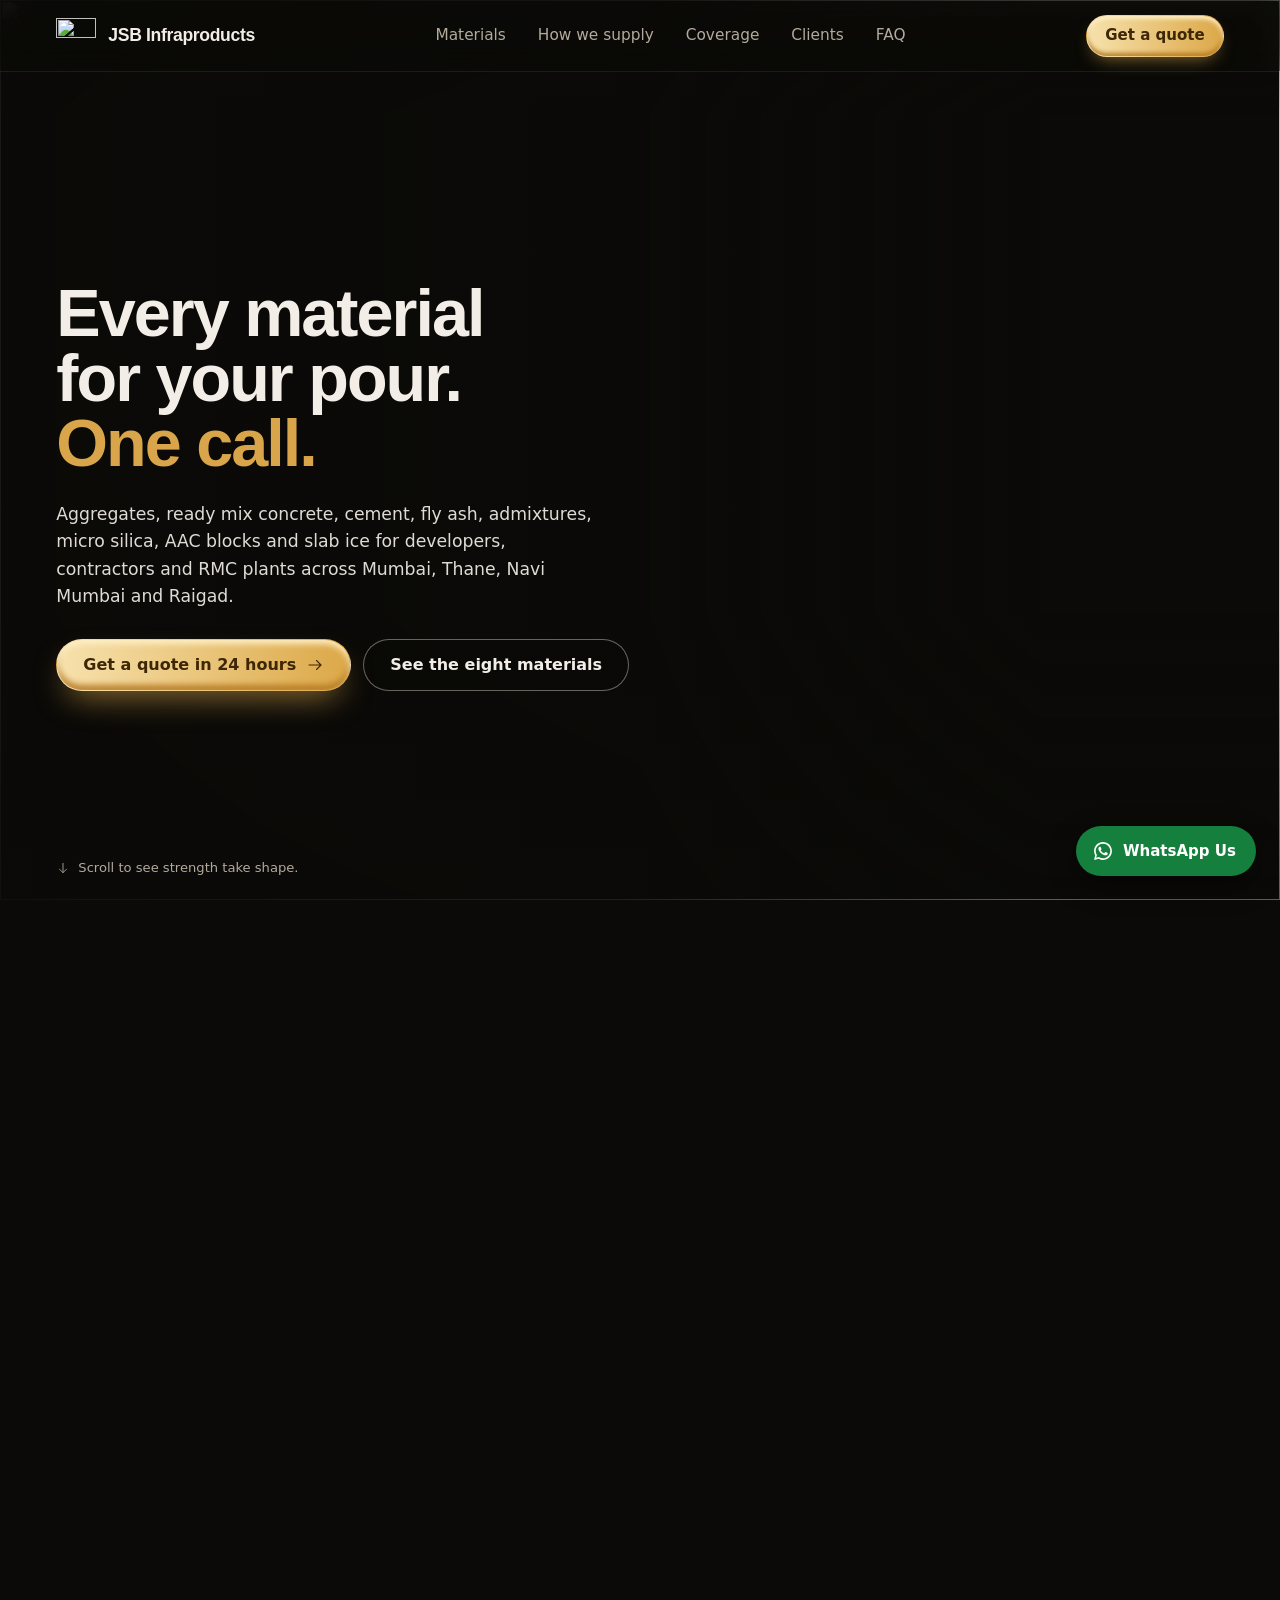
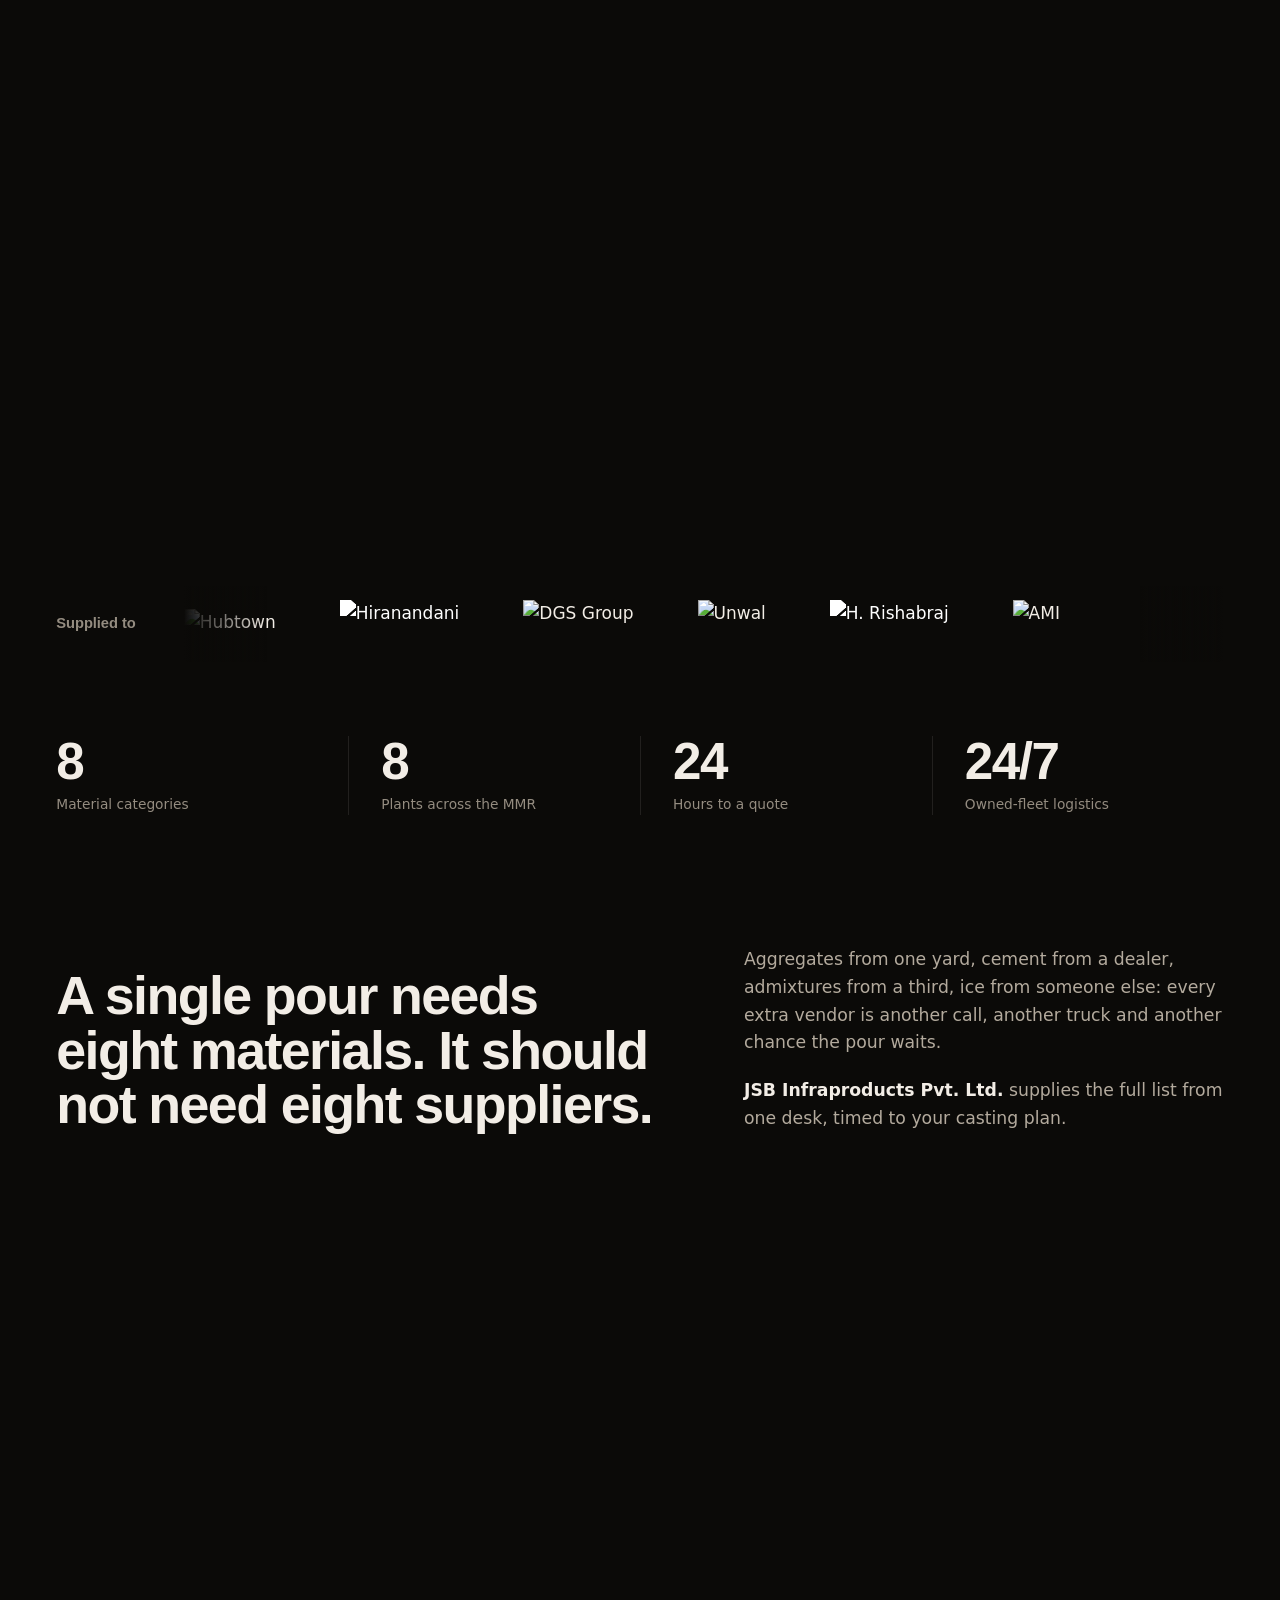
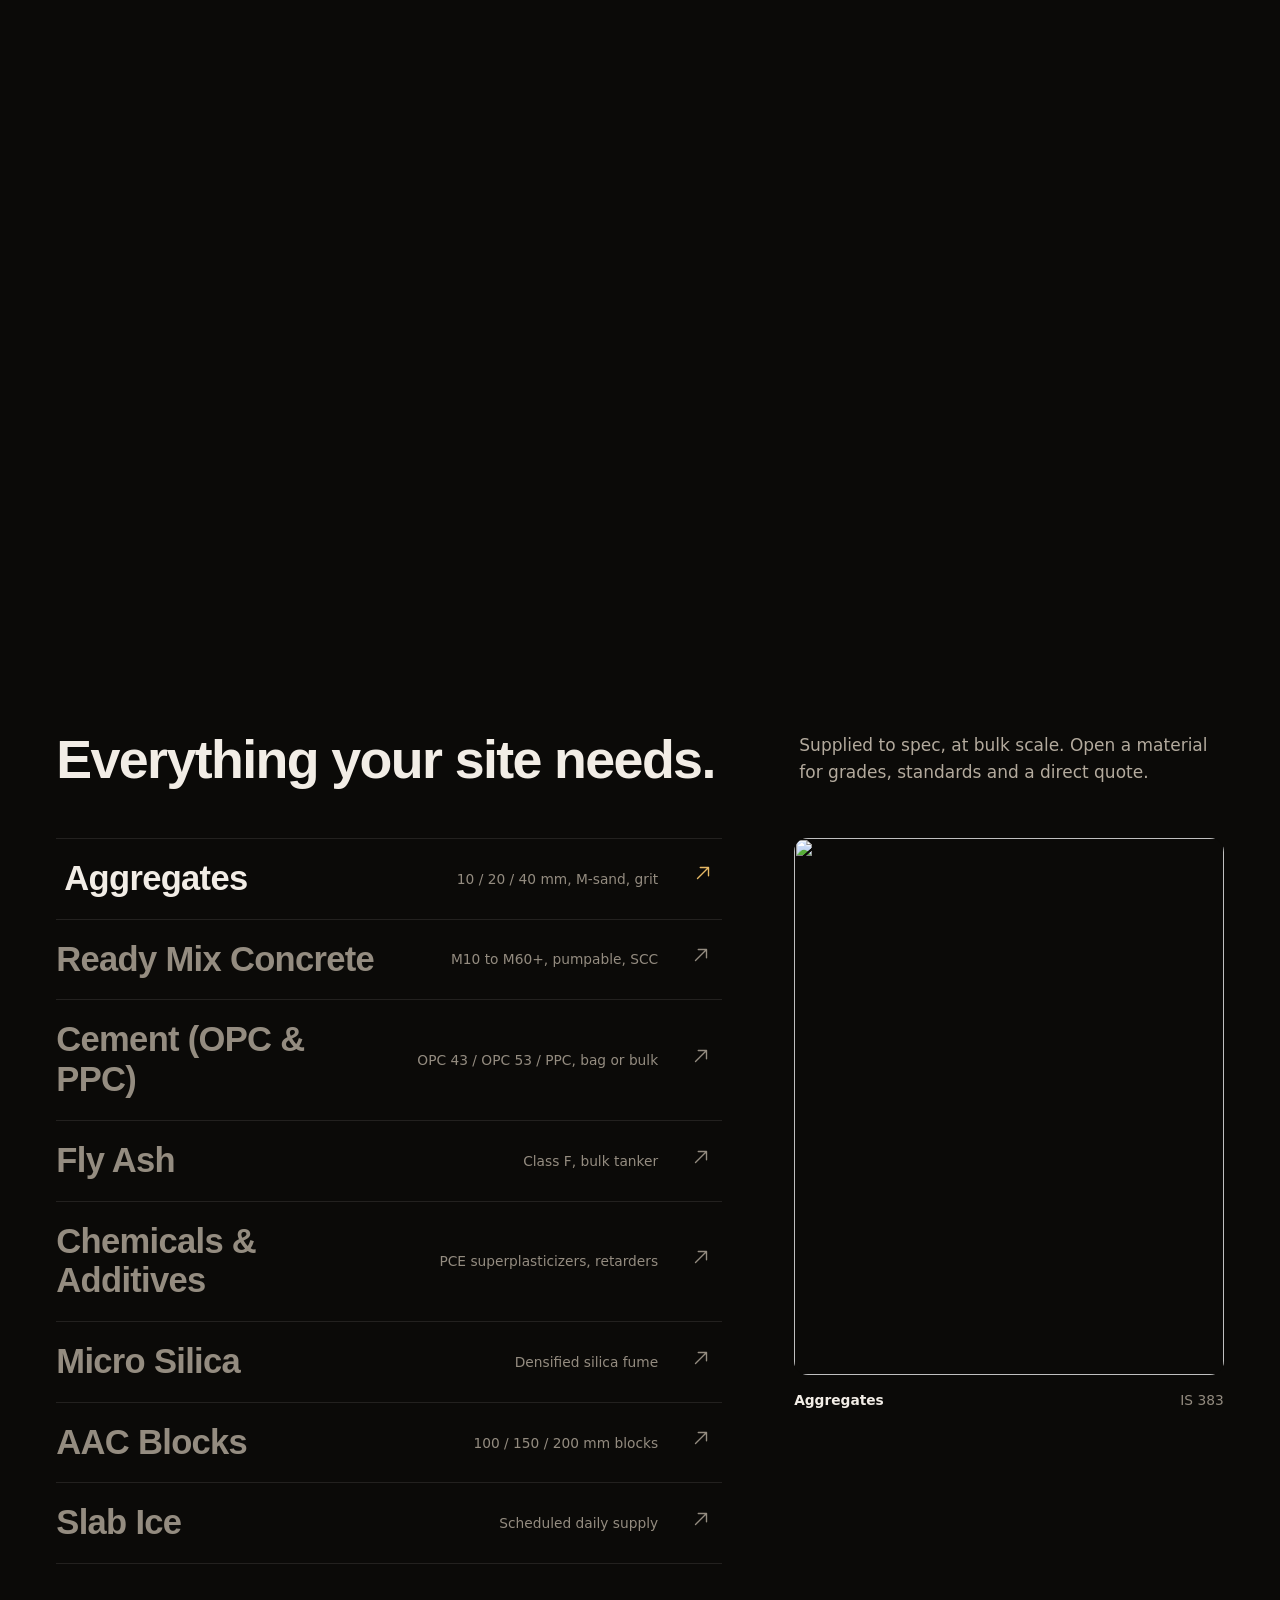
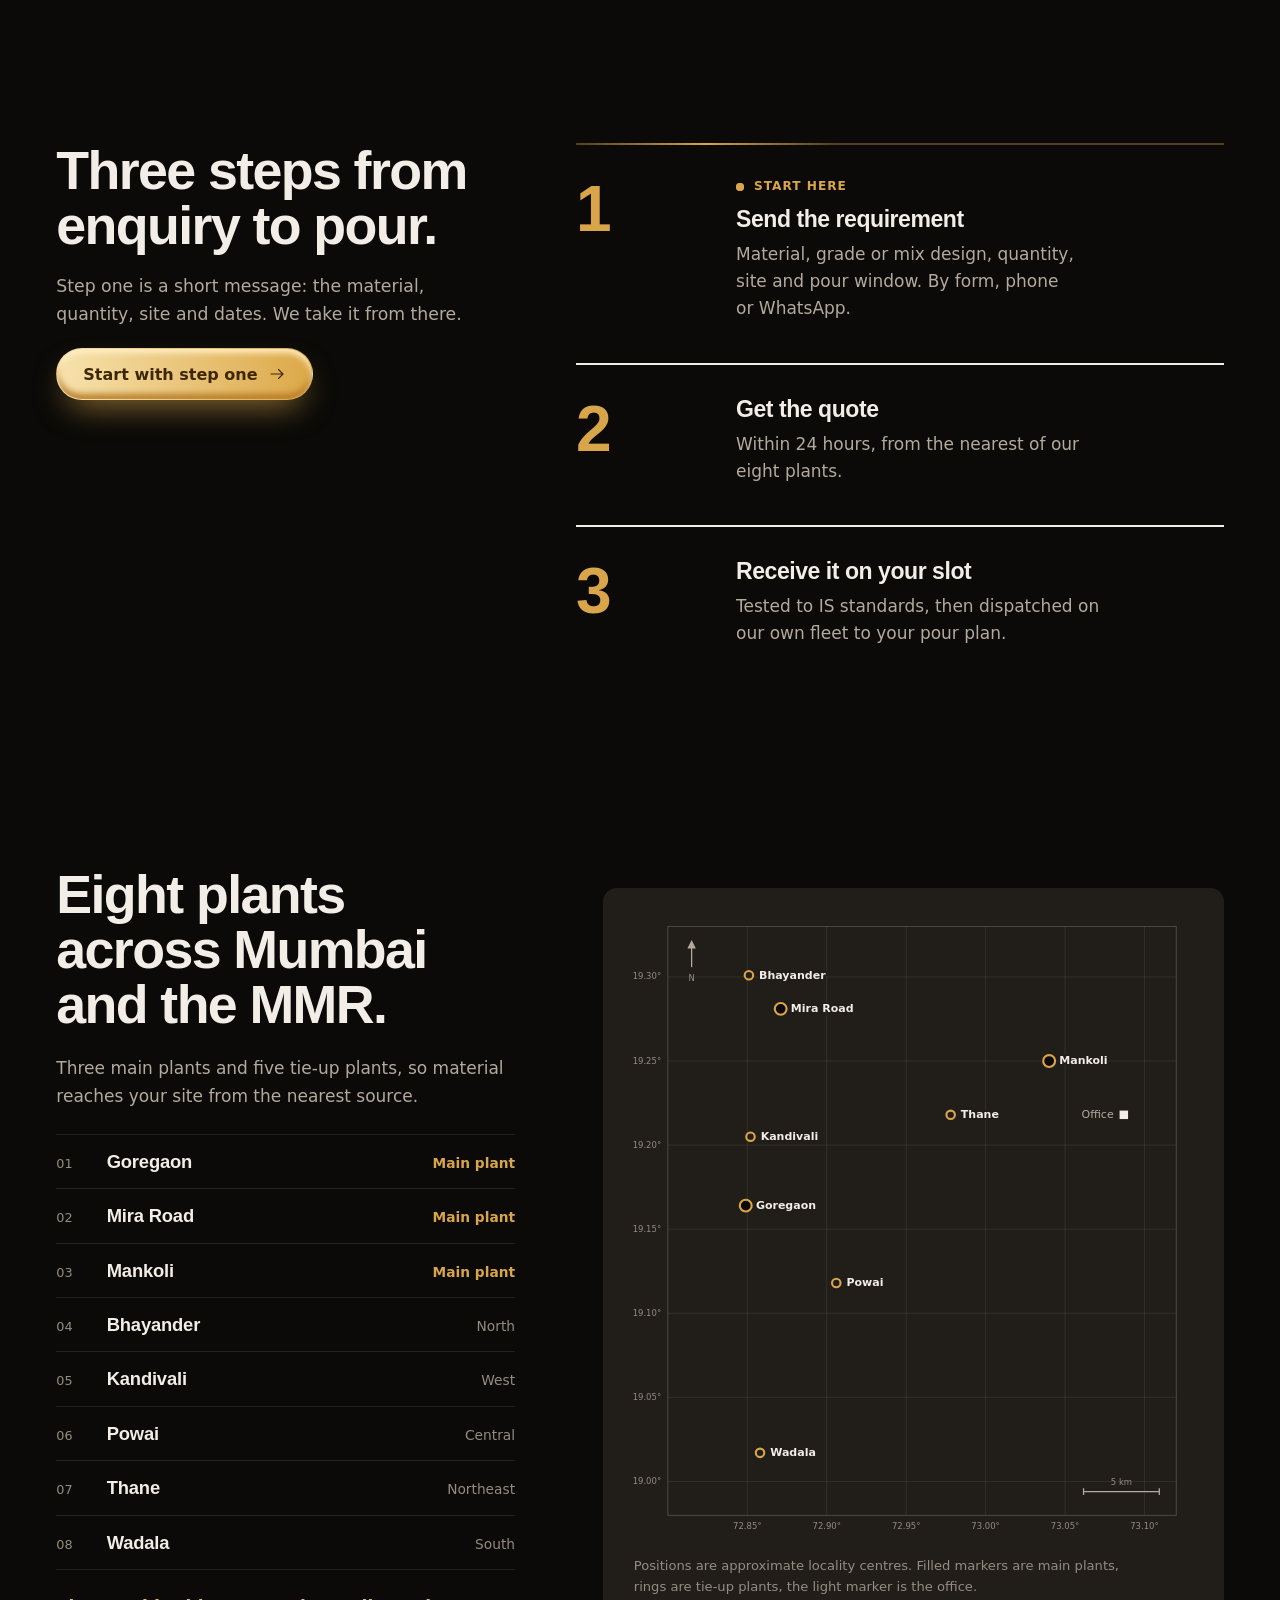
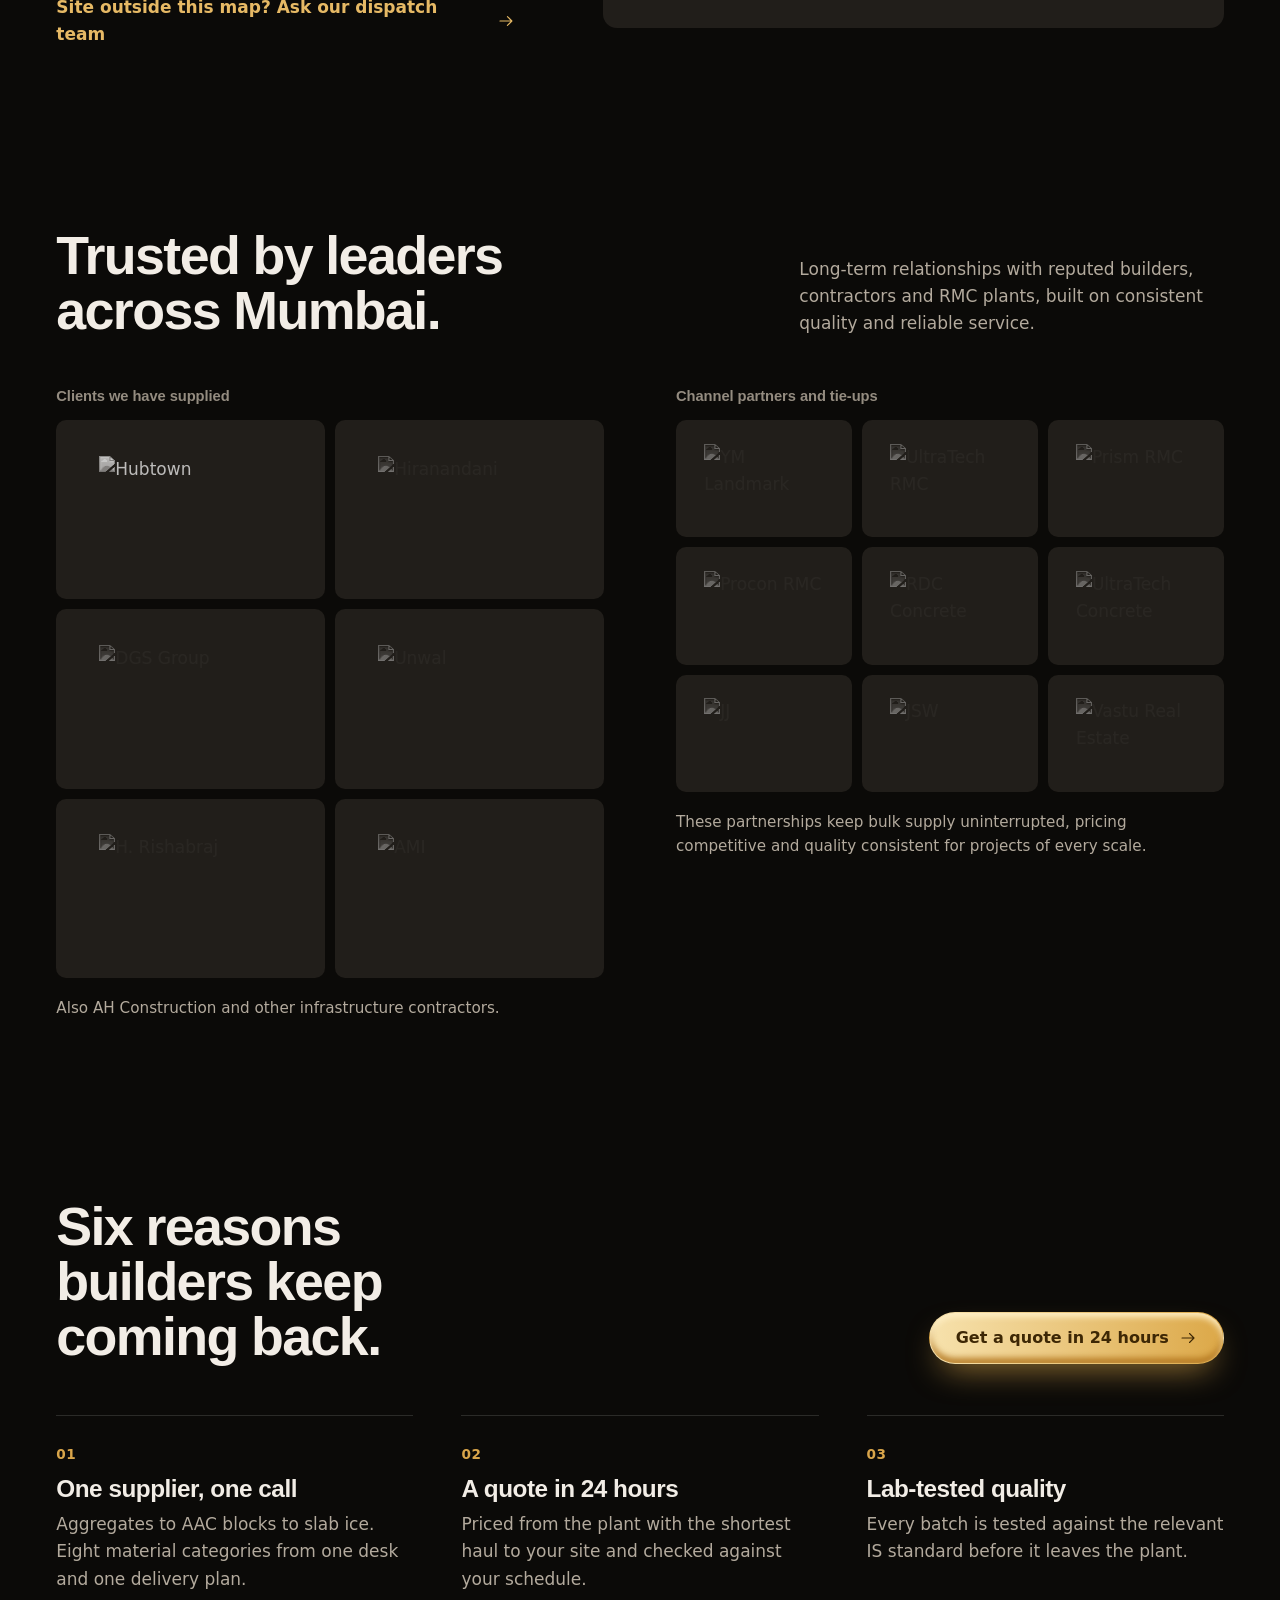
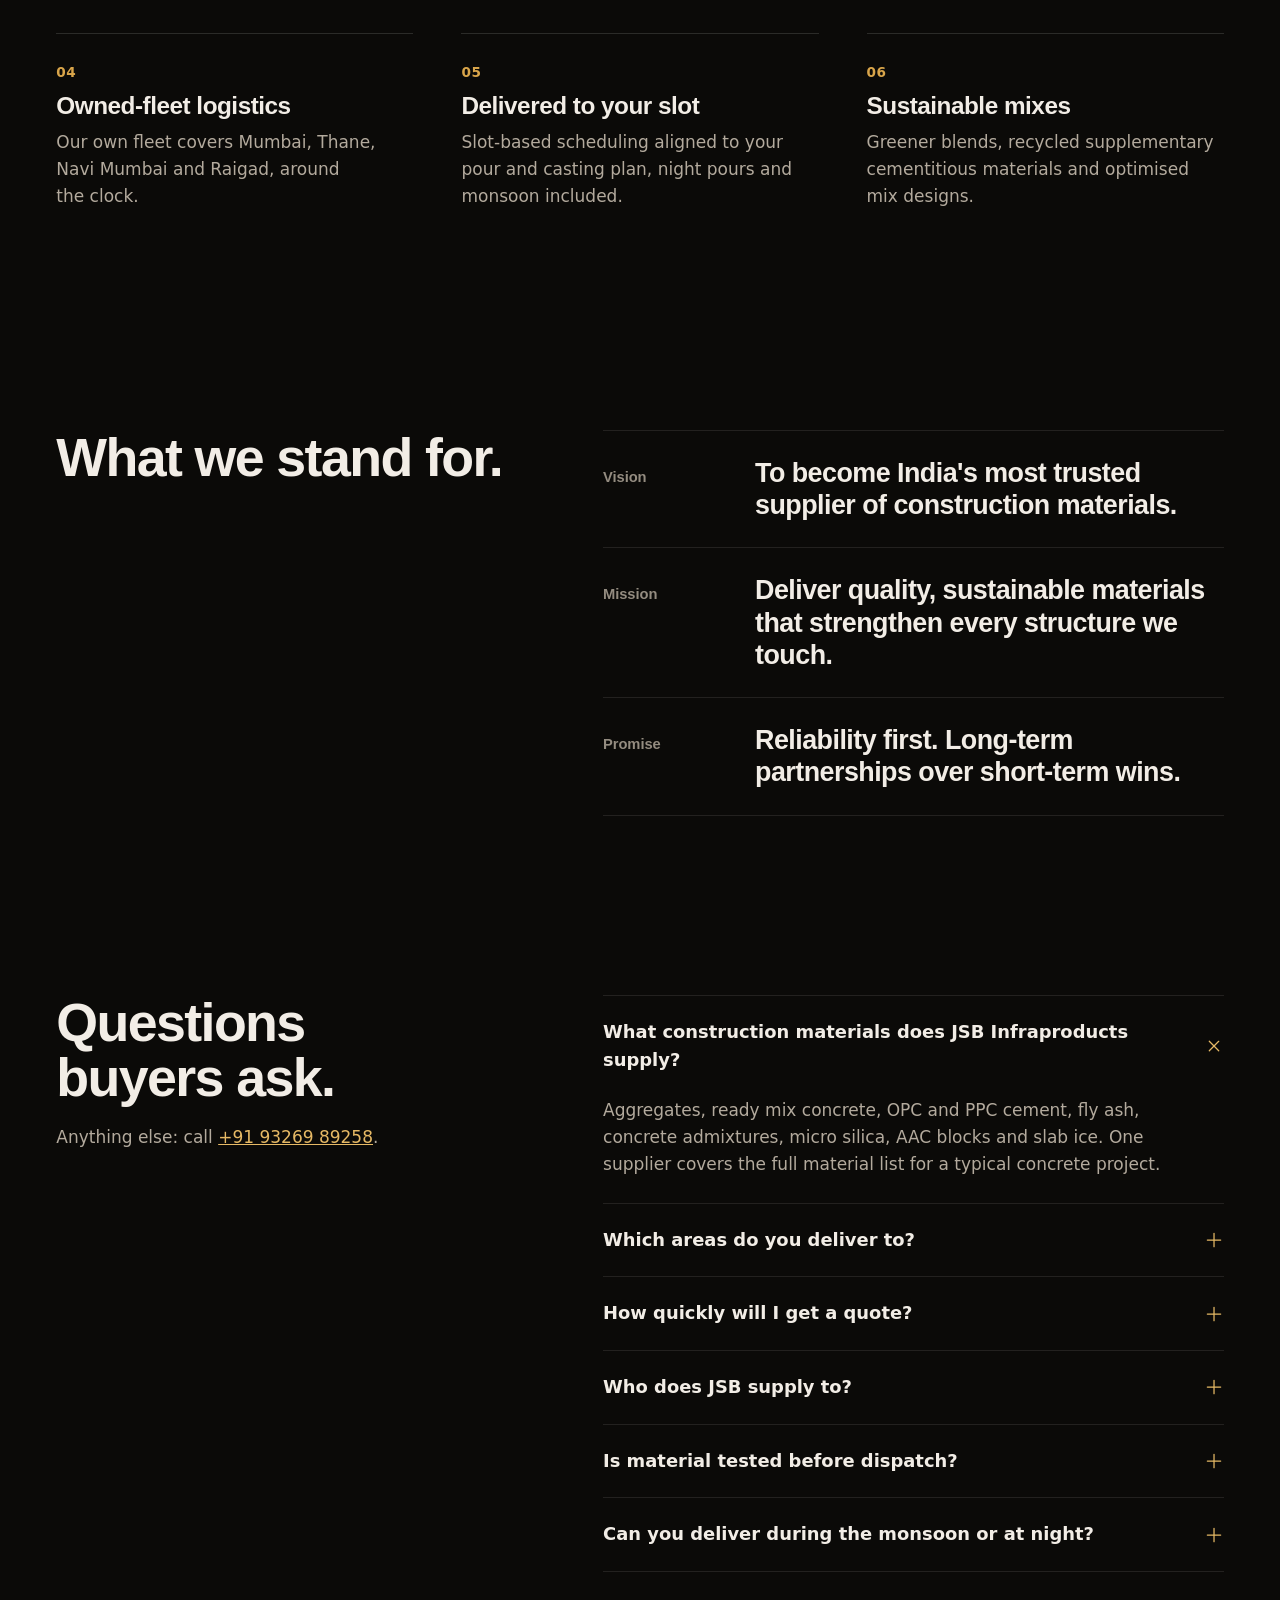
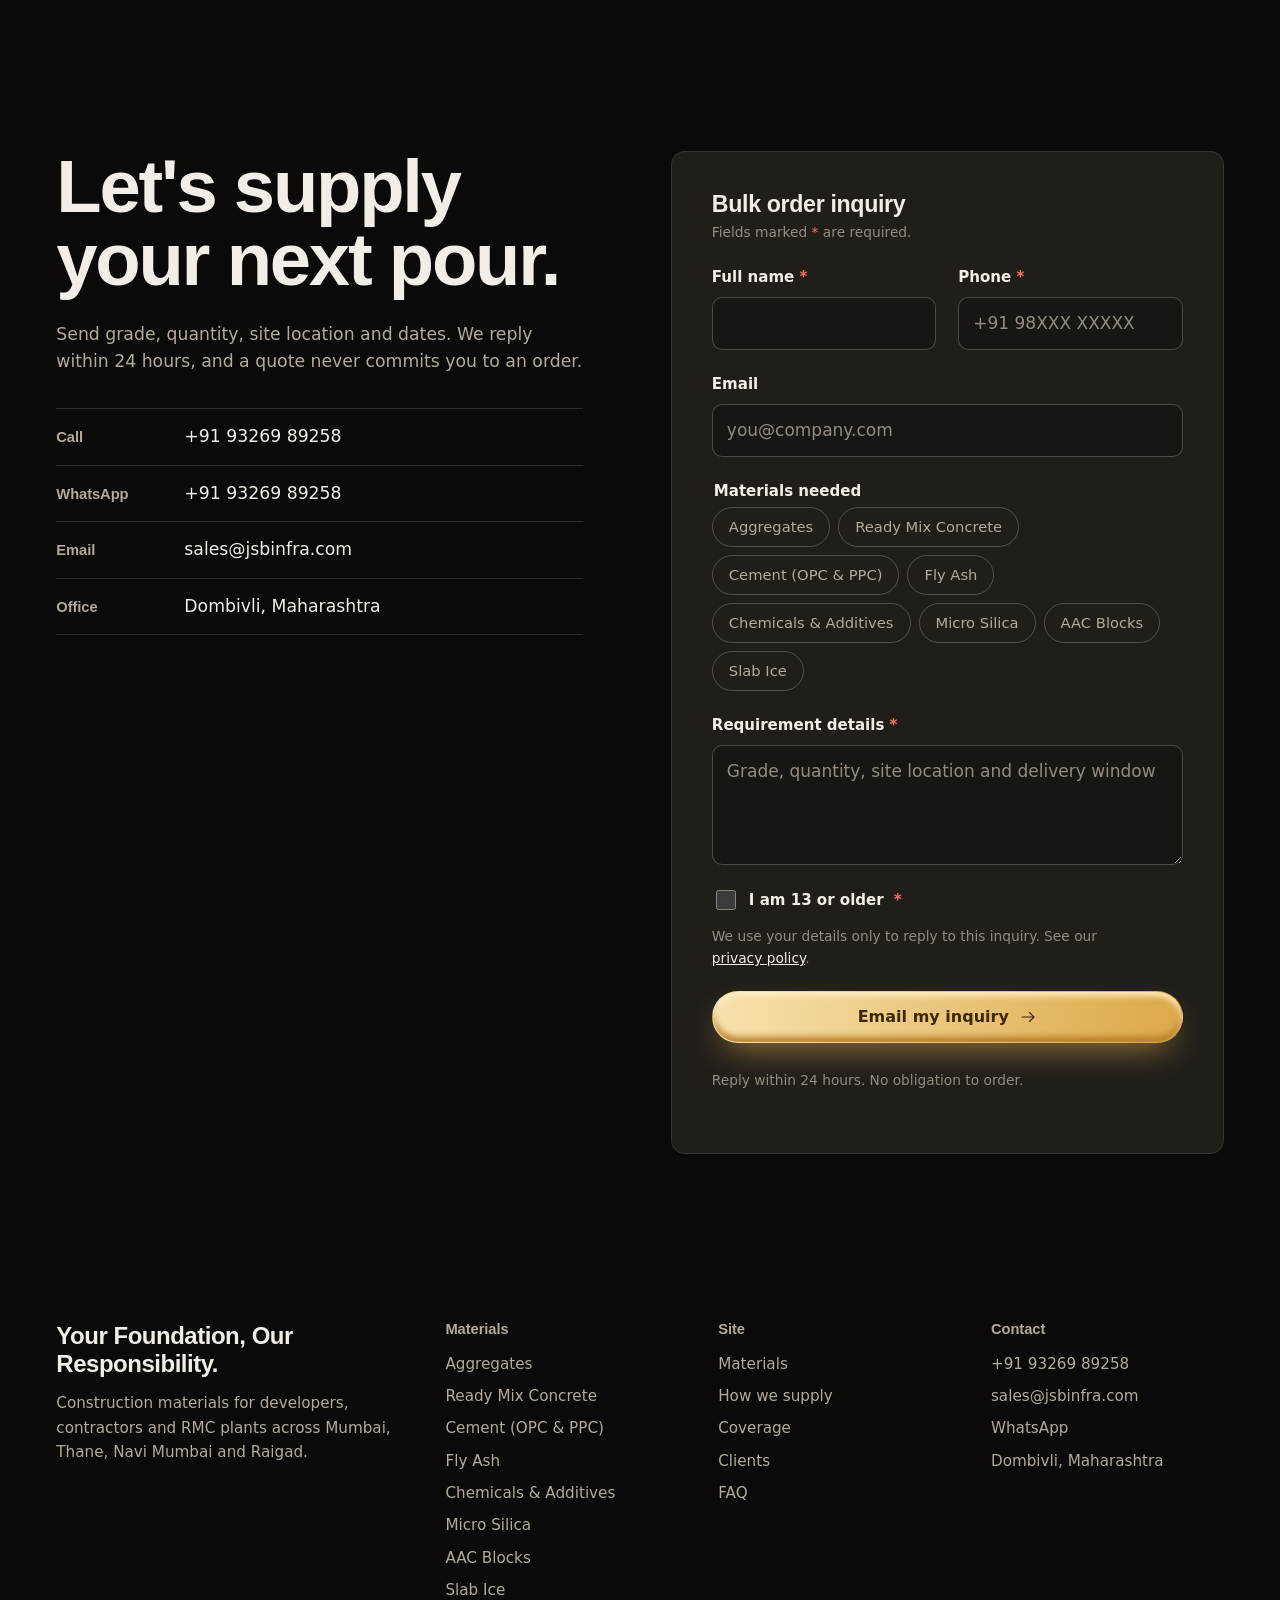
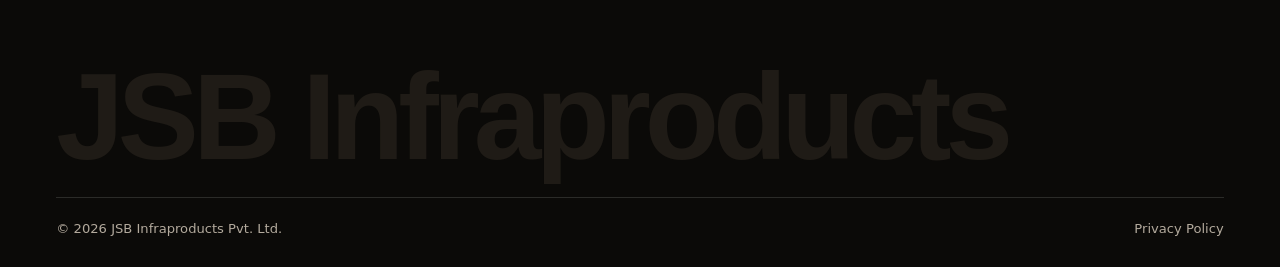
==== commit ea7f94b4: "Publish security and privacy fixes Co-Authored-By: Claude Opus 5.5 <noreply@anthropic.com>" ====
--- a/index.html
+++ b/index.html
@@ -1,5 +1,5 @@
-<!DOCTYPE html><html lang="en-IN" class="TJH1Da_variable dFVSAq_variable"><head><meta charSet="utf-8"/><meta name="viewport" content="width=device-width, initial-scale=1"/><link rel="preload" href="/jsb-preview/_next/static/media/03fc1b4a8d284b5e-s.p.0wiir8udbzjvx.woff2" as="font" crossorigin="" type="font/woff2"/><link rel="preload" href="/jsb-preview/_next/static/media/21ca8f3f56c22ca2-s.p.1cp9-4nby68jc.woff2" as="font" crossorigin="" type="font/woff2"/><link rel="preload" href="/jsb-preview/logo-white.png" as="image"/><link rel="preload" as="image" href="/jsb-preview/clients/hubtown.webp"/><link rel="preload" as="image" href="/jsb-preview/clients/hiranandani.webp"/><link rel="preload" as="image" href="/jsb-preview/clients/dsggrp.webp"/><link rel="preload" as="image" href="/jsb-preview/clients/unwal.webp"/><link rel="preload" as="image" href="/jsb-preview/clients/rishabraj.webp"/><link rel="preload" as="image" href="/jsb-preview/clients/ami.webp"/><style data-precedence="next" data-href="/jsb-preview/_next/static/chunks/2w5iq555j6sd3.css">@font-face{font-family:Archivo;font-style:normal;font-weight:100 900;font-stretch:62% 125%;font-display:swap;src:url(/jsb-preview/_next/static/media/af21ab248943f479-s.3gj6ciom31zjc.woff2)format("woff2");unicode-range:U+102-103,U+110-111,U+128-129,U+168-169,U+1A0-1A1,U+1AF-1B0,U+300-301,U+303-304,U+308-309,U+323,U+329,U+1EA0-1EF9,U+20AB}@font-face{font-family:Archivo;font-style:normal;font-weight:100 900;font-stretch:62% 125%;font-display:swap;src:url(/jsb-preview/_next/static/media/4ae66b896b591e96-s.0_kz_z3o_slvt.woff2)format("woff2");unicode-range:U+100-2BA,U+2BD-2C5,U+2C7-2CC,U+2CE-2D7,U+2DD-2FF,U+304,U+308,U+329,U+1D00-1DBF,U+1E00-1E9F,U+1EF2-1EFF,U+2020,U+20A0-20AB,U+20AD-20C4,U+2113,U+2C60-2C7F,U+A720-A7FF}@font-face{font-family:Archivo;font-style:normal;font-weight:100 900;font-stretch:62% 125%;font-display:swap;src:url(/jsb-preview/_next/static/media/21ca8f3f56c22ca2-s.p.1cp9-4nby68jc.woff2)format("woff2");unicode-range:U+??,U+131,U+152-153,U+2BB-2BC,U+2C6,U+2DA,U+2DC,U+304,U+308,U+329,U+2000-206F,U+20AC,U+2122,U+2191,U+2193,U+2212,U+2215,U+FEFF,U+FFFD}@font-face{font-family:Archivo Fallback;src:local(Arial);ascent-override:88.96%;descent-override:21.28%;line-gap-override:0.0%;size-adjust:98.7%}.TJH1Da_className{font-family:Archivo,Archivo Fallback;font-style:normal}.TJH1Da_variable{--font-display:"Archivo", "Archivo Fallback"}
+<!DOCTYPE html><html lang="en-IN" class="TJH1Da_variable dFVSAq_variable"><head><meta charSet="utf-8"/><meta name="viewport" content="width=device-width, initial-scale=1"/><link rel="preload" href="/jsb-preview/_next/static/media/03fc1b4a8d284b5e-s.p.0wiir8udbzjvx.woff2" as="font" crossorigin="" type="font/woff2"/><link rel="preload" href="/jsb-preview/_next/static/media/21ca8f3f56c22ca2-s.p.1cp9-4nby68jc.woff2" as="font" crossorigin="" type="font/woff2"/><link rel="preload" href="/jsb-preview/logo-white.png" as="image"/><link rel="preload" as="image" href="/jsb-preview/clients/hubtown.webp"/><link rel="preload" as="image" href="/jsb-preview/clients/hiranandani.webp"/><link rel="preload" as="image" href="/jsb-preview/clients/dsggrp.webp"/><link rel="preload" as="image" href="/jsb-preview/clients/unwal.webp"/><link rel="preload" as="image" href="/jsb-preview/clients/rishabraj.webp"/><link rel="preload" as="image" href="/jsb-preview/clients/ami.webp"/><style data-precedence="next" data-href="/jsb-preview/_next/static/chunks/1a-4oz-pgxxh0.css">@font-face{font-family:Archivo;font-style:normal;font-weight:100 900;font-stretch:62% 125%;font-display:swap;src:url(/jsb-preview/_next/static/media/af21ab248943f479-s.3gj6ciom31zjc.woff2)format("woff2");unicode-range:U+102-103,U+110-111,U+128-129,U+168-169,U+1A0-1A1,U+1AF-1B0,U+300-301,U+303-304,U+308-309,U+323,U+329,U+1EA0-1EF9,U+20AB}@font-face{font-family:Archivo;font-style:normal;font-weight:100 900;font-stretch:62% 125%;font-display:swap;src:url(/jsb-preview/_next/static/media/4ae66b896b591e96-s.0_kz_z3o_slvt.woff2)format("woff2");unicode-range:U+100-2BA,U+2BD-2C5,U+2C7-2CC,U+2CE-2D7,U+2DD-2FF,U+304,U+308,U+329,U+1D00-1DBF,U+1E00-1E9F,U+1EF2-1EFF,U+2020,U+20A0-20AB,U+20AD-20C4,U+2113,U+2C60-2C7F,U+A720-A7FF}@font-face{font-family:Archivo;font-style:normal;font-weight:100 900;font-stretch:62% 125%;font-display:swap;src:url(/jsb-preview/_next/static/media/21ca8f3f56c22ca2-s.p.1cp9-4nby68jc.woff2)format("woff2");unicode-range:U+??,U+131,U+152-153,U+2BB-2BC,U+2C6,U+2DA,U+2DC,U+304,U+308,U+329,U+2000-206F,U+20AC,U+2122,U+2191,U+2193,U+2212,U+2215,U+FEFF,U+FFFD}@font-face{font-family:Archivo Fallback;src:local(Arial);ascent-override:88.96%;descent-override:21.28%;line-gap-override:0.0%;size-adjust:98.7%}.TJH1Da_className{font-family:Archivo,Archivo Fallback;font-style:normal}.TJH1Da_variable{--font-display:"Archivo", "Archivo Fallback"}
 @font-face{font-family:IBM Plex Sans;font-style:normal;font-weight:400;font-stretch:100%;font-display:swap;src:url(/jsb-preview/_next/static/media/7fea77d1d19108bf-s.2y65deuc30pmy.woff2)format("woff2");unicode-range:U+460-52F,U+1C80-1C8A,U+20B4,U+2DE0-2DFF,U+A640-A69F,U+FE2E-FE2F}@font-face{font-family:IBM Plex Sans;font-style:normal;font-weight:400;font-stretch:100%;font-display:swap;src:url(/jsb-preview/_next/static/media/1bcd0e671759a44c-s.2qt3tdwt-y9x_.woff2)format("woff2");unicode-range:U+301,U+400-45F,U+490-491,U+4B0-4B1,U+2116}@font-face{font-family:IBM Plex Sans;font-style:normal;font-weight:400;font-stretch:100%;font-display:swap;src:url(/jsb-preview/_next/static/media/e15f58668ad64cb8-s.3cvcemwuzoywn.woff2)format("woff2");unicode-range:U+370-377,U+37A-37F,U+384-38A,U+38C,U+38E-3A1,U+3A3-3FF}@font-face{font-family:IBM Plex Sans;font-style:normal;font-weight:400;font-stretch:100%;font-display:swap;src:url(/jsb-preview/_next/static/media/90c51ce8fb754fe8-s.02z5rrbg5nt92.woff2)format("woff2");unicode-range:U+102-103,U+110-111,U+128-129,U+168-169,U+1A0-1A1,U+1AF-1B0,U+300-301,U+303-304,U+308-309,U+323,U+329,U+1EA0-1EF9,U+20AB}@font-face{font-family:IBM Plex Sans;font-style:normal;font-weight:400;font-stretch:100%;font-display:swap;src:url(/jsb-preview/_next/static/media/57215795b8570f5c-s.2rixgazldzomk.woff2)format("woff2");unicode-range:U+100-2BA,U+2BD-2C5,U+2C7-2CC,U+2CE-2D7,U+2DD-2FF,U+304,U+308,U+329,U+1D00-1DBF,U+1E00-1E9F,U+1EF2-1EFF,U+2020,U+20A0-20AB,U+20AD-20C4,U+2113,U+2C60-2C7F,U+A720-A7FF}@font-face{font-family:IBM Plex Sans;font-style:normal;font-weight:400;font-stretch:100%;font-display:swap;src:url(/jsb-preview/_next/static/media/03fc1b4a8d284b5e-s.p.0wiir8udbzjvx.woff2)format("woff2");unicode-range:U+??,U+131,U+152-153,U+2BB-2BC,U+2C6,U+2DA,U+2DC,U+304,U+308,U+329,U+2000-206F,U+20AC,U+2122,U+2191,U+2193,U+2212,U+2215,U+FEFF,U+FFFD}@font-face{font-family:IBM Plex Sans;font-style:normal;font-weight:500;font-stretch:100%;font-display:swap;src:url(/jsb-preview/_next/static/media/7fea77d1d19108bf-s.2y65deuc30pmy.woff2)format("woff2");unicode-range:U+460-52F,U+1C80-1C8A,U+20B4,U+2DE0-2DFF,U+A640-A69F,U+FE2E-FE2F}@font-face{font-family:IBM Plex Sans;font-style:normal;font-weight:500;font-stretch:100%;font-display:swap;src:url(/jsb-preview/_next/static/media/1bcd0e671759a44c-s.2qt3tdwt-y9x_.woff2)format("woff2");unicode-range:U+301,U+400-45F,U+490-491,U+4B0-4B1,U+2116}@font-face{font-family:IBM Plex Sans;font-style:normal;font-weight:500;font-stretch:100%;font-display:swap;src:url(/jsb-preview/_next/static/media/e15f58668ad64cb8-s.3cvcemwuzoywn.woff2)format("woff2");unicode-range:U+370-377,U+37A-37F,U+384-38A,U+38C,U+38E-3A1,U+3A3-3FF}@font-face{font-family:IBM Plex Sans;font-style:normal;font-weight:500;font-stretch:100%;font-display:swap;src:url(/jsb-preview/_next/static/media/90c51ce8fb754fe8-s.02z5rrbg5nt92.woff2)format("woff2");unicode-range:U+102-103,U+110-111,U+128-129,U+168-169,U+1A0-1A1,U+1AF-1B0,U+300-301,U+303-304,U+308-309,U+323,U+329,U+1EA0-1EF9,U+20AB}@font-face{font-family:IBM Plex Sans;font-style:normal;font-weight:500;font-stretch:100%;font-display:swap;src:url(/jsb-preview/_next/static/media/57215795b8570f5c-s.2rixgazldzomk.woff2)format("woff2");unicode-range:U+100-2BA,U+2BD-2C5,U+2C7-2CC,U+2CE-2D7,U+2DD-2FF,U+304,U+308,U+329,U+1D00-1DBF,U+1E00-1E9F,U+1EF2-1EFF,U+2020,U+20A0-20AB,U+20AD-20C4,U+2113,U+2C60-2C7F,U+A720-A7FF}@font-face{font-family:IBM Plex Sans;font-style:normal;font-weight:500;font-stretch:100%;font-display:swap;src:url(/jsb-preview/_next/static/media/03fc1b4a8d284b5e-s.p.0wiir8udbzjvx.woff2)format("woff2");unicode-range:U+??,U+131,U+152-153,U+2BB-2BC,U+2C6,U+2DA,U+2DC,U+304,U+308,U+329,U+2000-206F,U+20AC,U+2122,U+2191,U+2193,U+2212,U+2215,U+FEFF,U+FFFD}@font-face{font-family:IBM Plex Sans;font-style:normal;font-weight:600;font-stretch:100%;font-display:swap;src:url(/jsb-preview/_next/static/media/7fea77d1d19108bf-s.2y65deuc30pmy.woff2)format("woff2");unicode-range:U+460-52F,U+1C80-1C8A,U+20B4,U+2DE0-2DFF,U+A640-A69F,U+FE2E-FE2F}@font-face{font-family:IBM Plex Sans;font-style:normal;font-weight:600;font-stretch:100%;font-display:swap;src:url(/jsb-preview/_next/static/media/1bcd0e671759a44c-s.2qt3tdwt-y9x_.woff2)format("woff2");unicode-range:U+301,U+400-45F,U+490-491,U+4B0-4B1,U+2116}@font-face{font-family:IBM Plex Sans;font-style:normal;font-weight:600;font-stretch:100%;font-display:swap;src:url(/jsb-preview/_next/static/media/e15f58668ad64cb8-s.3cvcemwuzoywn.woff2)format("woff2");unicode-range:U+370-377,U+37A-37F,U+384-38A,U+38C,U+38E-3A1,U+3A3-3FF}@font-face{font-family:IBM Plex Sans;font-style:normal;font-weight:600;font-stretch:100%;font-display:swap;src:url(/jsb-preview/_next/static/media/90c51ce8fb754fe8-s.02z5rrbg5nt92.woff2)format("woff2");unicode-range:U+102-103,U+110-111,U+128-129,U+168-169,U+1A0-1A1,U+1AF-1B0,U+300-301,U+303-304,U+308-309,U+323,U+329,U+1EA0-1EF9,U+20AB}@font-face{font-family:IBM Plex Sans;font-style:normal;font-weight:600;font-stretch:100%;font-display:swap;src:url(/jsb-preview/_next/static/media/57215795b8570f5c-s.2rixgazldzomk.woff2)format("woff2");unicode-range:U+100-2BA,U+2BD-2C5,U+2C7-2CC,U+2CE-2D7,U+2DD-2FF,U+304,U+308,U+329,U+1D00-1DBF,U+1E00-1E9F,U+1EF2-1EFF,U+2020,U+20A0-20AB,U+20AD-20C4,U+2113,U+2C60-2C7F,U+A720-A7FF}@font-face{font-family:IBM Plex Sans;font-style:normal;font-weight:600;font-stretch:100%;font-display:swap;src:url(/jsb-preview/_next/static/media/03fc1b4a8d284b5e-s.p.0wiir8udbzjvx.woff2)format("woff2");unicode-range:U+??,U+131,U+152-153,U+2BB-2BC,U+2C6,U+2DA,U+2DC,U+304,U+308,U+329,U+2000-206F,U+20AC,U+2122,U+2191,U+2193,U+2212,U+2215,U+FEFF,U+FFFD}@font-face{font-family:IBM Plex Sans;font-style:normal;font-weight:700;font-stretch:100%;font-display:swap;src:url(/jsb-preview/_next/static/media/7fea77d1d19108bf-s.2y65deuc30pmy.woff2)format("woff2");unicode-range:U+460-52F,U+1C80-1C8A,U+20B4,U+2DE0-2DFF,U+A640-A69F,U+FE2E-FE2F}@font-face{font-family:IBM Plex Sans;font-style:normal;font-weight:700;font-stretch:100%;font-display:swap;src:url(/jsb-preview/_next/static/media/1bcd0e671759a44c-s.2qt3tdwt-y9x_.woff2)format("woff2");unicode-range:U+301,U+400-45F,U+490-491,U+4B0-4B1,U+2116}@font-face{font-family:IBM Plex Sans;font-style:normal;font-weight:700;font-stretch:100%;font-display:swap;src:url(/jsb-preview/_next/static/media/e15f58668ad64cb8-s.3cvcemwuzoywn.woff2)format("woff2");unicode-range:U+370-377,U+37A-37F,U+384-38A,U+38C,U+38E-3A1,U+3A3-3FF}@font-face{font-family:IBM Plex Sans;font-style:normal;font-weight:700;font-stretch:100%;font-display:swap;src:url(/jsb-preview/_next/static/media/90c51ce8fb754fe8-s.02z5rrbg5nt92.woff2)format("woff2");unicode-range:U+102-103,U+110-111,U+128-129,U+168-169,U+1A0-1A1,U+1AF-1B0,U+300-301,U+303-304,U+308-309,U+323,U+329,U+1EA0-1EF9,U+20AB}@font-face{font-family:IBM Plex Sans;font-style:normal;font-weight:700;font-stretch:100%;font-display:swap;src:url(/jsb-preview/_next/static/media/57215795b8570f5c-s.2rixgazldzomk.woff2)format("woff2");unicode-range:U+100-2BA,U+2BD-2C5,U+2C7-2CC,U+2CE-2D7,U+2DD-2FF,U+304,U+308,U+329,U+1D00-1DBF,U+1E00-1E9F,U+1EF2-1EFF,U+2020,U+20A0-20AB,U+20AD-20C4,U+2113,U+2C60-2C7F,U+A720-A7FF}@font-face{font-family:IBM Plex Sans;font-style:normal;font-weight:700;font-stretch:100%;font-display:swap;src:url(/jsb-preview/_next/static/media/03fc1b4a8d284b5e-s.p.0wiir8udbzjvx.woff2)format("woff2");unicode-range:U+??,U+131,U+152-153,U+2BB-2BC,U+2C6,U+2DA,U+2DC,U+304,U+308,U+329,U+2000-206F,U+20AC,U+2122,U+2191,U+2193,U+2212,U+2215,U+FEFF,U+FFFD}@font-face{font-family:IBM Plex Sans Fallback;src:local(Arial);ascent-override:101.32%;descent-override:27.18%;line-gap-override:0.0%;size-adjust:101.17%}.dFVSAq_className{font-family:IBM Plex Sans,IBM Plex Sans Fallback;font-style:normal}.dFVSAq_variable{--font-sans:"IBM Plex Sans", "IBM Plex Sans Fallback"}
 html.lenis,html.lenis body{height:auto}.lenis:not(.lenis-autoToggle).lenis-stopped{overflow:clip}.lenis [data-lenis-prevent],.lenis [data-lenis-prevent-wheel],.lenis [data-lenis-prevent-touch],.lenis [data-lenis-prevent-vertical],.lenis [data-lenis-prevent-horizontal]{overscroll-behavior:contain}.lenis.lenis-smooth iframe{pointer-events:none}.lenis.lenis-autoToggle{transition-behavior:allow-discrete;transition-property:overflow;transition-duration:1ms}
-:root{--bg:#0b0a08;--bg-2:var(--bg);--panel:#211e1a;--field:#181613;--ink:#f2ede6;--muted:#b3aa9d;--faint:#948c80;--line:#f2ede61a;--line-strong:#f2ede63d;--deep:#0b0a08;--deep-2:#1f1b16;--on-deep:#f2ede6;--on-deep-muted:#b3aa9d;--deep-line:#f2ede624;--acc:#d9a54a;--acc-hover:#e6b965;--on-acc:#14110c;--link:#e6b965;--plate:var(--panel);--danger:#f97066;--r:14px;--pill:999px;--maxw:1320px;--gutter:clamp(18px, 4.4vw, 64px);--header-h:72px;--ease:cubic-bezier(.16, 1, .3, 1);--lightningcss-light: ;--lightningcss-dark:initial;color-scheme:dark}*,:before,:after{box-sizing:border-box}html{scroll-behavior:smooth;scroll-padding-top:calc(var(--header-h) + 12px);-webkit-text-size-adjust:100%;background:var(--bg)}html.lenis{scroll-behavior:auto}body{background:var(--bg);color:var(--ink);font-family:var(--font-sans), system-ui, sans-serif;-webkit-font-smoothing:antialiased;text-rendering:optimizelegibility;margin:0;font-size:1.0625rem;line-height:1.6}img{max-width:100%;height:auto;display:block}a{color:inherit}h1,h2,h3{font-family:var(--font-display), var(--font-sans), sans-serif;text-wrap:balance;margin:0;font-weight:700;line-height:1.05}p{text-wrap:pretty;margin:0}ul,ol{margin:0;padding:0;list-style:none}dl,dd,figure{margin:0}:focus-visible{outline:2px solid var(--link);outline-offset:3px}::selection{background:var(--acc);color:var(--on-acc)}.sr-only{clip:rect(0 0 0 0);white-space:nowrap;width:1px;height:1px;position:absolute;overflow:hidden}.skip{position:absolute;left:-9999px}.skip:focus{z-index:100;background:var(--panel);border-radius:var(--pill);padding:8px 14px;top:12px;left:16px}.wrap{width:100%;max-width:var(--maxw);padding-inline:var(--gutter);margin-inline:auto}.section{padding-block:clamp(56px,6.5vw,96px) clamp(64px,7.5vw,108px)}.section-alt{background:var(--bg-2)}.muted{color:var(--muted)}.muted a{color:var(--link)}.display-1,.display-2{letter-spacing:-.03em;font-weight:800;font-stretch:112%}.display-1{font-size:clamp(2.5rem,5.8vw,5.4rem);line-height:.98}.display-2{font-size:clamp(2rem,4.2vw,3.6rem);line-height:1.02}.label,.kicker{font-family:var(--font-sans), sans-serif;letter-spacing:-.005em;color:var(--faint);font-size:.92rem;font-weight:600}.lede{color:var(--muted);max-width:52ch;font-size:clamp(1.08rem,1.35vw,1.24rem)}.lede strong{color:var(--ink);font-weight:600}.link{color:var(--link);align-items:center;gap:8px;font-weight:600;text-decoration:none;display:inline-flex}.link:hover{text-underline-offset:4px;text-decoration:underline}.btn{white-space:nowrap;border-radius:var(--pill);min-height:52px;font:inherit;cursor:pointer;transition:background-color .2s var(--ease), border-color .2s var(--ease), color .2s var(--ease), transform .15s var(--ease);border:1px solid #0000;justify-content:center;align-items:center;gap:10px;padding:0 26px;font-size:1rem;font-weight:600;text-decoration:none;display:inline-flex}.btn:active{transform:translateY(1px)scale(.99)}.btn svg{transition:transform .3s var(--ease)}.btn:hover svg{transform:translate(3px)}.btn-primary{isolation:isolate;color:#3d2705;transition:box-shadow .3s var(--ease), transform .15s var(--ease);background:linear-gradient(90deg,#f7e2ad,#dca848);position:relative;overflow:hidden;box-shadow:0 15px 33px -12px #d9a54abf,inset 0 4px 6px #fff0c8f2,inset 0 -5px 6px #b2761ee6}.btn-primary:before{content:"";z-index:-1;transition:transform .3s var(--ease);background:#fff3;position:absolute;inset:0;transform:translateY(100%)}.btn-primary:hover:before{transform:none}.btn-primary:hover{box-shadow:0 18px 36px -12px #d9a54af2,inset 0 4px 6px #fff0c8f2,inset 0 -5px 6px #b2761ee6}.btn-primary.btn-sm{box-shadow:0 8px 18px -8px #d9a54ab3,inset 0 3px 4px #fff0c8f2,inset 0 -3px 4px #b2761ee6}.btn-ghost{border-color:var(--line-strong);color:var(--ink);background:0 0}.btn-ghost:hover{border-color:var(--ink)}.btn-glass{color:var(--on-deep);-webkit-backdrop-filter:blur(8px);background:#0b0a0859;border-color:#f2ede666}.btn-glass:hover{border-color:var(--on-deep)}.btn-whatsapp{color:var(--ink);background:#25d3661a;border-color:#25d366}.btn-whatsapp svg{color:#25d366}.btn-whatsapp:hover{background:#25d3662e}.btn-sm{min-height:42px;padding:0 18px;font-size:.94rem}.btn[disabled]{opacity:.6;cursor:progress}.header{z-index:50;height:var(--header-h);border-bottom:1px solid #f2ede614;position:sticky;top:0}.header:before{content:"";z-index:-1;-webkit-backdrop-filter:blur(14px)saturate(1.3);backdrop-filter:blur(14px)saturate(1.3);background:#0b0a0838;position:absolute;inset:0}.header:has(.mobile-menu):before{background:var(--bg)}.header-inner{justify-content:space-between;align-items:center;gap:24px;height:100%;display:flex}.brand{align-items:center;gap:12px;text-decoration:none;display:flex}.brand img{width:40px;height:auto}.brand-name{font-family:var(--font-display), sans-serif;letter-spacing:-.02em;font-size:1.1rem;font-weight:800}.nav{gap:32px;display:none}.nav a{color:var(--muted);padding:8px 0;font-size:.96rem;font-weight:500;text-decoration:none;transition:color .2s}.nav a:hover{color:var(--ink)}.nav a[aria-current]{color:var(--ink);box-shadow:inset 0 -2px 0 var(--acc)}.header-cta{display:none}.menu-btn{z-index:51;border:1px solid var(--line-strong);border-radius:var(--pill);width:44px;height:44px;color:var(--ink);cursor:pointer;background:0 0;place-items:center;display:inline-grid;position:relative}.mobile-menu{inset:var(--header-h) 0 0;z-index:49;background:var(--bg);padding:16px var(--gutter) 32px;align-content:start;display:grid;position:fixed}.mobile-menu a:not(.btn){font-family:var(--font-display), sans-serif;letter-spacing:-.02em;border-bottom:1px solid var(--line);padding:14px 0;font-size:1.8rem;font-weight:800;text-decoration:none}.mobile-menu .btn{margin-top:24px}@media (min-width:1024px){.nav,.header-cta{display:flex}.menu-btn,.mobile-menu{display:none}}.scroll-hero{height:240svh;margin-top:calc(-1 * var(--header-h));background:var(--deep);color:var(--on-deep);position:relative}.scroll-hero-stage{height:100svh;min-height:calc(560px + var(--header-h));padding-top:var(--header-h);isolation:isolate;align-items:center;display:grid;position:sticky;top:0;overflow:hidden}.scroll-hero-poster,.scroll-hero-poster img,.scroll-hero-video{width:100%;height:100%;position:absolute;inset:0}.scroll-hero-poster{z-index:-3}.scroll-hero-poster img,.scroll-hero-video{object-fit:cover;object-position:50% 50%}.scroll-hero-video{z-index:-2;opacity:0;transition:opacity .4s var(--ease)}.scroll-hero[data-video=ready] .scroll-hero-video{opacity:1}.scroll-hero-stage:after{content:"";z-index:-1;pointer-events:none;--copy-edge:max(0px, (100vw - var(--maxw)) / 2);background:linear-gradient(90deg, #0b0a08eb 0, #0b0a08b8 calc(var(--copy-edge) + 640px), #0b0a0800 calc(var(--copy-edge) + 1040px)), linear-gradient(0deg, #0b0a088c 0%, transparent 32%), linear-gradient(180deg, #0b0a0866 0, transparent calc(var(--header-h) * 1.6));position:absolute;inset:0}.scroll-hero-copy{gap:24px;display:grid}.scroll-hero-copy>*{max-width:760px}.scroll-hero .display-1{font-size:clamp(2.5rem,5.2vw,4.9rem)}.hero-line{display:block}.hero-accent{color:var(--acc)}.hero-lede{color:var(--on-deep);opacity:.92;max-width:50ch;font-size:clamp(1.05rem,1.35vw,1.22rem)}.hero-cta{flex-wrap:wrap;gap:12px;margin-top:4px;display:flex}.scroll-cue{left:var(--gutter);bottom:max(22px, env(safe-area-inset-bottom));color:var(--on-deep-muted);opacity:calc(1 - var(--p,0) * 6);align-items:center;gap:8px;margin:0;font-size:.82rem;transition:opacity .2s linear;display:inline-flex;position:absolute}@media (max-width:767px),(max-aspect-ratio:4/5){.scroll-hero{height:180svh}.scroll-hero-stage{align-items:start}.scroll-hero-stage:after{background:linear-gradient(#0b0a08f0 0%,#0b0a08cc 62%,#0b0a0800 86%),linear-gradient(#0000 78%,#0b0a0873 100%)}.scroll-hero-copy{gap:14px;padding-top:clamp(24px,5svh,48px)}.scroll-hero .display-1{font-size:clamp(2.1rem,9vw,2.8rem)}.hero-lede{font-size:.98rem}.scroll-hero .hero-cta{gap:10px}.scroll-hero .hero-cta .btn{white-space:normal;text-align:center;flex:100%;padding:0 16px}.scroll-cue{white-space:nowrap;left:50%;transform:translate(-50%)}}@media (max-aspect-ratio:4/5){.scroll-hero{height:auto}.scroll-hero-stage{height:100svh;position:relative;top:0}.scroll-cue{display:none}}@media (prefers-reduced-motion:reduce){.scroll-hero{height:auto}.scroll-hero-stage{height:clamp(600px,88svh,880px);position:relative;top:0}.scroll-cue{display:none}}.save-data .scroll-hero{height:auto}.save-data .scroll-hero-stage{height:clamp(600px,88svh,880px);position:relative;top:0}.save-data .scroll-cue{display:none}.proofbar{background:var(--deep)}.proofbar-inner{align-items:center;gap:14px;padding-block:26px;display:grid}@media (min-width:900px){.proofbar-inner{grid-template-columns:auto 1fr;gap:48px}}.marquee{min-width:0;position:relative;overflow:hidden}.marquee:before,.marquee:after{content:"";z-index:1;pointer-events:none;width:8%;position:absolute;top:0;bottom:0}.marquee:before{background:linear-gradient(90deg, var(--deep), transparent);left:0}.marquee:after{background:linear-gradient(270deg, var(--deep), transparent);right:0}.marquee-track{width:max-content;display:flex;position:relative;left:0}.marquee-track[data-ready]{animation:marquee var(--marquee-duration) linear infinite}.marquee-group{flex:none;width:max-content;display:flex}.marquee-group li{flex:none;place-items:center;height:76px;margin-right:clamp(40px,5vw,72px);display:grid}.marquee-track img{object-fit:contain;width:auto;max-width:200px;height:48px}.marquee-track img[src*=hubtown]{max-width:none;height:30px}.marquee-track img[src*=hiranandani],.marquee-track img[src*=rishabraj]{filter:brightness(0)invert()}@media (hover:hover){.marquee:hover .marquee-track{animation-play-state:paused}}@keyframes marquee{to{left:var(--marquee-offset)}}@media (max-width:899px){.marquee-group li.marquee-wide-only{display:none}}@media (prefers-reduced-motion:reduce){.marquee:before,.marquee:after{display:none}.marquee-track,.marquee-track[data-ready]{width:auto;animation:none;position:static}.marquee-group{flex-wrap:wrap;gap:8px clamp(40px,5vw,72px);width:auto}.marquee-group li{margin:0}.marquee-track [aria-hidden]{display:none}}.problem-grid{gap:32px;display:grid}.problem-copy{align-content:end;gap:20px;display:grid}.problem{padding-bottom:0}.truck{--truck-h:clamp(240px, 34vw, 460px);height:calc(var(--truck-h) + 70svh);margin-top:clamp(24px,4vw,64px);position:relative}.truck-stage{top:calc((100svh + var(--header-h) - var(--truck-h)) / 2);height:var(--truck-h);position:sticky}.truck-bubble{z-index:1;color:#14110c;transform-origin:8% 100%;opacity:0;visibility:hidden;width:max-content;max-width:min(300px,100% - 40px);transition:opacity .3s var(--ease), transform .5s cubic-bezier(.34, 1.56, .64, 1), visibility .3s;background:#f2ede6;border-radius:24px;gap:3px;padding:14px 20px;text-decoration:none;display:grid;position:absolute;transform:translateY(10px)scale(.8);box-shadow:0 12px 40px #d9a54a40}.truck-bubble.is-shown{opacity:1;visibility:visible;transform:none}.truck-bubble.is-shown:hover{transform:translateY(-3px)}.truck-bubble strong{font-family:var(--font-display), sans-serif;letter-spacing:-.01em;font-size:1.1rem;font-weight:800;line-height:1.15}.truck-bubble span{color:#8a5a12;font-size:.84rem;font-weight:600}.truck-bubble:before,.truck-bubble:after{content:"";background:#f2ede6;border-radius:50%;position:absolute}.truck-bubble:before{width:14px;height:14px;bottom:-13px;left:18px}.truck-bubble:after{width:8px;height:8px;bottom:-26px;left:6px}.truck-bubble:focus-visible{outline:2px solid var(--link);outline-offset:4px}@media (max-width:767px){.truck-bubble{border-radius:18px;padding:10px 14px}.truck-bubble strong{font-size:.95rem}.truck-bubble span{font-size:.76rem}}.truck canvas{opacity:0;width:100%;height:100%;transition:opacity .6s var(--ease);display:block}.truck[data-ready] canvas{opacity:1}.truck[data-off]{display:none}@media (prefers-reduced-motion:reduce){.truck{height:auto}.truck-stage{position:relative;top:0}}@media (min-width:1024px){.problem-grid{grid-template-columns:1.25fr 1fr;align-items:end;gap:88px}}.benefits{background:var(--deep);color:var(--on-deep)}.benefits .display-2{max-width:16ch}.benefits .shead .btn{justify-self:start}.benefit-list{column-gap:48px;display:grid}.benefit-list li{border-top:1px solid var(--deep-line);align-content:start;gap:10px;padding:28px 0 40px;display:grid}.benefit-n{color:var(--acc);letter-spacing:.04em;font-variant-numeric:tabular-nums;font-size:.85rem;font-weight:600}.benefit-list h3{letter-spacing:-.02em;font-size:clamp(1.35rem,1.9vw,1.7rem)}.benefit-list p{color:var(--on-deep-muted);max-width:40ch}@media (min-width:720px){.benefit-list{grid-template-columns:repeat(2,1fr)}}@media (min-width:1024px){.benefit-list{grid-template-columns:repeat(3,1fr)}.benefits .shead .btn{justify-self:end}}.stats{padding-block:clamp(28px,4vw,48px)}.stats-grid{grid-template-columns:repeat(2,1fr);gap:24px 0;display:grid}.stats-grid div{border-left:1px solid var(--line);flex-direction:column-reverse;gap:6px;padding-inline:20px;display:flex}.stats-grid div:nth-child(odd){border-left:0;padding-left:0}.stats-grid dd{font-variant-numeric:tabular-nums;font-family:var(--font-display), sans-serif;letter-spacing:-.03em;color:var(--ink);font-size:clamp(2.2rem,4vw,3.4rem);font-weight:800;font-stretch:112%;line-height:1}.stats-grid dt{color:var(--faint);font-size:.86rem}@media (min-width:900px){.stats-grid{grid-template-columns:repeat(4,1fr)}.stats-grid div:nth-child(odd){border-left:1px solid var(--line);padding-left:32px}.stats-grid div{padding-inline:32px}.stats-grid div:first-child{border-left:0;padding-left:0}}.values{gap:40px;display:grid}.value-list>div{border-top:1px solid var(--line);gap:8px;padding:26px 0;display:grid}.value-list>div:last-child{border-bottom:1px solid var(--line)}.value-list dd{font-family:var(--font-display), sans-serif;letter-spacing:-.02em;max-width:32ch;font-size:clamp(1.3rem,2.1vw,1.9rem);font-weight:700;line-height:1.2}@media (min-width:1024px){.values{grid-template-columns:.85fr 1.15fr;gap:88px}.value-list>div{grid-template-columns:9rem 1fr;align-items:baseline}}.shead{gap:20px;margin-bottom:clamp(32px,4vw,56px);display:grid}.shead p{max-width:42ch}@media (min-width:1024px){.shead{grid-template-columns:1.6fr 1fr;align-items:end;gap:64px}}.mindex{gap:48px;display:grid}.mindex-list{border-top:1px solid var(--line)}.mrow{border-bottom:1px solid var(--line);color:var(--muted);transition:color .25s var(--ease);grid-template-columns:56px 1fr 28px;grid-template-areas:"thumb name arrow""thumb spec arrow";align-items:center;gap:2px 16px;padding:16px 0;text-decoration:none;display:grid}.mrow-thumb{object-fit:cover;border-radius:8px;grid-area:thumb;width:56px;height:70px}.mrow-name{font-family:var(--font-display), sans-serif;letter-spacing:-.02em;color:var(--ink);grid-area:name;font-size:1.35rem;font-weight:700;line-height:1.15}.mrow-spec{color:var(--faint);font-variant-numeric:tabular-nums;grid-area:spec;font-size:.86rem}.mrow-arrow{color:var(--faint);transition:color .25s var(--ease), transform .35s var(--ease);grid-area:arrow}.mrow:hover .mrow-arrow,.mrow:focus-visible .mrow-arrow,.mrow.is-active .mrow-arrow{color:var(--link);transform:translate(2px,-2px)}.mindex-preview{display:none}@media (min-width:1024px){.mindex{grid-template-columns:1.55fr 1fr;align-items:start;gap:72px}.mrow{grid-template-columns:1fr auto 32px;grid-template-areas:"name spec arrow";column-gap:32px;padding:20px 0}.mrow-thumb{display:none}.mrow-name{color:var(--faint);transition:color .25s var(--ease), transform .35s var(--ease);font-size:clamp(1.8rem,2.7vw,2.6rem)}.mrow:hover .mrow-name,.mrow:focus-visible .mrow-name,.mrow.is-active .mrow-name{color:var(--ink);transform:translate(8px)}.mrow-spec{text-align:right}.mindex-preview{top:calc(var(--header-h) + 40px);display:block;position:sticky}.mindex-frame{aspect-ratio:4/5;border-radius:var(--r);background:var(--bg-2);position:relative;overflow:hidden}.mindex-frame img{object-fit:cover;opacity:0;transition:opacity .5s var(--ease), transform .9s var(--ease);transform:scale(1.03)}.mindex-frame img.is-active{opacity:1;transform:none}.mindex-caption{color:var(--faint);justify-content:space-between;gap:16px;margin-top:14px;font-size:.86rem;display:flex}.mindex-caption span:first-child{color:var(--ink);font-weight:600}}.steps-head{justify-items:start;gap:20px;display:grid}.steps{gap:0 48px;margin-top:clamp(40px,5vw,64px);display:grid}.steps li{border-top:2px solid var(--ink);align-content:start;gap:10px;padding:24px 0 36px;display:grid}.step-n{font-family:var(--font-display), sans-serif;letter-spacing:-.04em;color:var(--acc);margin-bottom:12px;font-size:clamp(3rem,5vw,4.5rem);font-weight:800;line-height:1}.steps h3{letter-spacing:-.02em;font-size:clamp(1.3rem,1.8vw,1.6rem)}.steps p{color:var(--muted);max-width:36ch}.steps li.is-current{border-top-color:#d9a54a59;position:relative}.steps li.is-current:before{content:"";pointer-events:none;background:linear-gradient(90deg, transparent, var(--acc) 50%, transparent) no-repeat;background-size:40% 100%;height:2px;animation:2.8s ease-in-out infinite step-sweep;position:absolute;top:-2px;left:0;right:0}.step-now{letter-spacing:.08em;text-transform:uppercase;color:var(--acc);align-items:center;gap:10px;font-size:.76rem;font-weight:600;display:inline-flex}.step-now i{background:var(--acc);border-radius:50%;width:8px;height:8px;position:relative}.step-now i:after{content:"";background:var(--acc);border-radius:50%;animation:1.8s cubic-bezier(0,0,.2,1) infinite step-ping;position:absolute;inset:0}@keyframes step-sweep{0%{background-position:-40% 0}to{background-position:140% 0}}@keyframes step-ping{75%,to{opacity:0;transform:scale(2.8)}}@media (prefers-reduced-motion:reduce){.steps li.is-current:before{background-position:50% 0;animation:none}.step-now i:after{opacity:0;animation:none}}@media (min-width:1024px){.steps-wrap{grid-template-columns:.8fr 1.2fr;align-items:start;gap:88px;display:grid}.steps-head{top:calc(var(--header-h) + 40px);position:sticky}.steps{margin-top:0}.steps li{grid-template-columns:8rem 1fr;column-gap:32px;padding:32px 0 40px}.step-n{grid-row:span 2;margin:0}.steps li.is-current .step-n{grid-row:span 3}}.coverage{align-items:center;gap:56px;display:grid}.coverage-copy{align-content:start;gap:24px;display:grid}.coverage-copy>p{max-width:46ch}.plant-table{border-top:1px solid var(--line)}.plant-table li{border-bottom:1px solid var(--line)}.plant-row{width:100%;color:inherit;font:inherit;text-align:left;cursor:pointer;background:0 0;border:0;grid-template-columns:2.4rem 1fr auto;align-items:baseline;gap:12px;padding:12px 0;display:grid}.plant-row .plant-name{transition:color .2s var(--ease)}.plant-row:hover .plant-name,.plant-row.is-active .plant-name,.plant-row[aria-pressed=true] .plant-name{color:var(--acc)}.plant-row:focus-visible{outline:2px solid var(--link);outline-offset:2px}.plant-n{color:var(--faint);font-variant-numeric:tabular-nums;font-size:.8rem}.plant-name{font-family:var(--font-display), sans-serif;letter-spacing:-.01em;font-size:1.15rem;font-weight:700}.plant-tag{color:var(--acc);font-size:.86rem;font-weight:700}.plant-region{color:var(--faint);font-size:.86rem;font-weight:500}.plant-map{background:var(--panel);border-radius:var(--r);padding:clamp(16px,2.4vw,32px)}.plant-map svg{width:100%;height:auto;display:block;overflow:visible}.plant-map .grid line{stroke:var(--line);stroke-width:1px}.plant-map .grid .frame{fill:none;stroke:var(--line-strong)}.plant-map .grid text,.plant-map .scale text,.plant-map .north text{fill:var(--faint);font-size:10px}.plant-map .scale line,.plant-map .north line{stroke:var(--muted);stroke-width:1.5px}.plant-map .north path{fill:var(--muted)}.plant-map .pin text{fill:var(--ink);paint-order:stroke;stroke:var(--panel);stroke-width:4px;stroke-linejoin:round;font-size:13px;font-weight:600}.plant-map .pin-main circle{fill:var(--deep);stroke:var(--acc);stroke-width:2.5px}.plant-map .pin-tie circle{fill:var(--panel);stroke:var(--acc);stroke-width:2.5px}.plant-map .pin-office rect{fill:var(--ink)}.plant-map .pin-office text{fill:var(--muted);font-weight:500}@media (max-width:767px){.plant-map .pin text{font-size:22px}.plant-map .grid text,.plant-map .scale text,.plant-map .north text{font-size:16px}}.plant-map-frame{position:relative}.plant-map-frame .live-map{opacity:0;transition:opacity .6s var(--ease);border-radius:10px;position:absolute;inset:0;overflow:hidden}.plant-map-frame[data-live] .live-map{opacity:1}.plant-map-frame[data-live] svg{visibility:hidden}.map-pulse{pointer-events:none;width:14px;height:14px;display:none}.map-pulse[data-main]{display:block}.plant-map-frame[data-sel] .map-pulse{display:none}.plant-map-frame[data-sel] .map-pulse.is-selected{width:20px;height:20px;display:block}.map-pulse:before,.map-pulse:after{content:"";border:2px solid var(--acc);opacity:0;border-radius:50%;animation:2.4s cubic-bezier(.2,.6,.3,1) infinite map-pulse;position:absolute;inset:0}.map-pulse:after{animation-delay:1.2s}.map-pulse.is-selected:before{box-shadow:0 0 18px 4px #d9a54a73}@keyframes map-pulse{0%{opacity:.85;transform:scale(1)}to{opacity:0;transform:scale(3.4)}}@media (prefers-reduced-motion:reduce){.map-pulse:before{opacity:.6;animation:none;transform:scale(1.8)}.map-pulse:after{display:none}}.plant-map-frame[data-sel] .pin{opacity:.4;transition:opacity .2s}.plant-map-frame[data-sel] .pin.is-selected{opacity:1}.plant-map .pin.is-selected circle{r:10px;stroke-width:4px}.live-map .maplibregl-ctrl-group{background:var(--panel);border:1px solid var(--line-strong);box-shadow:none}.live-map .maplibregl-ctrl-group button{width:34px;height:34px}.live-map .maplibregl-ctrl-group button+button{border-top:1px solid var(--line)}.live-map .maplibregl-ctrl-icon{filter:invert()brightness(.9)}.live-map .maplibregl-ctrl.maplibregl-ctrl-attrib,.live-map .maplibregl-ctrl-attrib.maplibregl-compact{color:var(--faint);background:#0b0a08bf;font-size:10px}.live-map .maplibregl-ctrl-attrib a{color:var(--muted)}.live-map .maplibregl-ctrl-attrib-button{filter:invert()}.live-map .maplibregl-cooperative-gesture-screen{font:inherit;color:var(--ink);background:0 0;align-items:flex-end;padding-bottom:40px;font-size:.82rem}.live-map .maplibregl-cooperative-gesture-screen>div{border:1px solid var(--line-strong);border-radius:var(--pill);background:#0b0a08d1;padding:6px 14px}.plant-map figcaption{color:var(--faint);max-width:60ch;margin-top:14px;font-size:.82rem}@media (min-width:1024px){.coverage{grid-template-columns:.85fr 1.15fr;gap:88px}}.proof{gap:56px;display:grid}.proof h3{margin-bottom:16px}.logo-grid{grid-template-columns:repeat(3,1fr);gap:10px;display:grid}.logo-grid li{background:var(--plate);aspect-ratio:3/2;border-radius:10px;position:relative}.logo-grid img{object-fit:contain;mix-blend-mode:screen;filter:grayscale()invert()contrast(1.05);opacity:.75;width:68%;height:60%;transition:opacity .3s;position:absolute;inset:20% 16%}.logo-grid li:hover img{opacity:1}.logo-grid img[src*=hubtown]{filter:grayscale()}.proof-note{max-width:56ch;margin-top:18px;font-size:.95rem}.logo-grid-clients{grid-template-columns:repeat(2,1fr)}@media (min-width:1024px){.proof{grid-template-columns:1fr 1fr;align-items:start;gap:72px}}.faq-grid{gap:40px;display:grid}.faq-grid>div:first-child{align-content:start;gap:20px;display:grid}.faq details{border-bottom:1px solid var(--line)}.faq details:first-child{border-top:1px solid var(--line)}.faq summary{cursor:pointer;justify-content:space-between;align-items:center;gap:24px;padding:22px 0;font-size:1.12rem;font-weight:600;list-style:none;display:flex}.faq summary::-webkit-details-marker{display:none}.faq summary svg{color:var(--link);transition:transform .35s var(--ease);flex:none}.faq details[open] summary svg{transform:rotate(45deg)}.faq details p{color:var(--muted);max-width:68ch;padding:0 48px 24px 0}@media (min-width:1024px){.faq-grid{grid-template-columns:.85fr 1.15fr;gap:88px}.faq-grid>div:first-child{top:calc(var(--header-h) + 40px);align-self:start;position:sticky}}.contact{background:var(--deep);color:var(--on-deep)}.contact .lede,.contact .muted,.contact .kicker,.contact .label{color:var(--on-deep-muted)}.contact-grid{align-items:start;gap:48px;display:grid}.contact-copy{align-content:start;gap:24px;display:grid}.contact-lines{margin-top:8px}.contact-lines li{border-top:1px solid var(--deep-line);grid-template-columns:7rem 1fr;align-items:baseline;gap:16px;padding:14px 0;display:grid}.contact-lines li:last-child{border-bottom:1px solid var(--deep-line)}.contact-lines a,.contact-lines span:last-child{font-variant-numeric:tabular-nums;overflow-wrap:anywhere;font-size:1.08rem;text-decoration:none}.contact-lines a:hover{color:var(--acc)}@media (min-width:1024px){.contact-grid{grid-template-columns:1fr 1.05fr;gap:88px}}.form-card{background:var(--panel);color:var(--ink);border:1px solid var(--line);border-radius:var(--r);gap:22px;padding:clamp(22px,3.2vw,40px);display:grid}.form-card h3{letter-spacing:-.015em;font-size:1.45rem}.form-row{gap:22px;display:grid}@media (min-width:640px){.form-row{grid-template-columns:1fr 1fr}}.field{gap:8px;display:grid}.field label,.field legend{font-size:.94rem;font-weight:600}.req{color:var(--danger)}.field input,.field textarea{width:100%;font:inherit;color:var(--ink);background:var(--field);border:1px solid var(--line-strong);border-radius:10px;min-height:48px;padding:12px 14px;transition:border-color .2s,box-shadow .2s}.field textarea{resize:vertical;min-height:120px}.field input::placeholder,.field textarea::placeholder{color:var(--faint)}.field input:focus,.field textarea:focus{border-color:var(--link);outline:none;box-shadow:0 0 0 3px #d9a54a40}.field [aria-invalid=true]{border-color:var(--danger)}.field .error{color:var(--danger);font-size:.88rem}fieldset.field{border:0;margin:0;padding:0}.pick{flex-wrap:wrap;gap:8px;margin-top:4px;display:flex}.pick label{cursor:pointer}.pick input{opacity:0;width:1px;height:1px;position:absolute}.pick span{border:1px solid var(--line-strong);border-radius:var(--pill);min-height:40px;color:var(--muted);align-items:center;padding:0 16px;font-size:.92rem;font-weight:500;transition:background-color .2s,border-color .2s,color .2s;display:inline-flex}.pick input:checked+span{background:var(--acc);border-color:var(--acc);color:var(--on-acc)}.pick input:focus-visible+span{outline:2px solid var(--link);outline-offset:2px}.form-note{color:var(--faint);margin-top:4px;font-size:.86rem}.form-status{border-radius:10px;padding:14px 16px;font-size:.95rem}.form-status.ok{background:#d9a54a1a;border:1px solid #d9a54a66}.form-status.err{border:1px solid var(--danger);color:var(--danger)}.form-status a{color:var(--ink);font-weight:650}.hp{opacity:0;width:1px;height:1px;position:absolute;left:-9999px}.phero{padding-block:clamp(32px,5vw,64px) clamp(56px,6.5vw,96px)}.phero-grid{align-items:center;gap:40px;display:grid}.phero-copy{align-content:start;gap:22px;display:grid}.phero .display-1{font-size:clamp(2.4rem,5.4vw,4.8rem)}.phero-sub{letter-spacing:.06em;text-transform:uppercase;color:var(--link);margin-top:-8px;font-size:.82rem;font-weight:600}.crumbs{color:var(--faint);flex-wrap:wrap;gap:8px;font-size:.86rem;display:flex}.crumbs a{text-decoration:none}.crumbs a:hover{color:var(--ink)}.phero-media{aspect-ratio:4/5;border-radius:var(--r);background:var(--bg-2);position:relative;overflow:hidden}.phero-media img{object-fit:cover}@media (min-width:1024px){.phero-grid{grid-template-columns:1.1fr .9fr;gap:88px}.phero-media{max-height:calc(100svh - var(--header-h) - 64px);justify-self:end;width:100%}}.record{gap:40px;display:grid}.record>div{align-content:start;gap:16px;display:grid}.record ul{gap:10px;display:grid}.record li{padding-left:18px;position:relative}.record li:before{content:"";background:var(--acc);border-radius:50%;width:8px;height:8px;position:absolute;top:.72em;left:0}.record-strong{margin-bottom:12px;font-size:1.2rem;font-weight:600}@media (min-width:900px){.record{grid-template-columns:repeat(3,1fr);gap:0}.record>div{border-left:1px solid var(--line);padding:0 32px}.record>div:first-child{border-left:0;padding-left:0}}.contact .other-materials li{border-top:1px solid var(--deep-line)}.contact .other-materials li:last-child{border-bottom:1px solid var(--deep-line)}.other-materials a{min-height:44px;color:var(--on-deep-muted);justify-content:space-between;align-items:center;padding:8px 0;text-decoration:none;transition:color .2s;display:flex}.other-materials a:hover{color:var(--on-deep)}.other-materials svg{color:var(--acc)}.notfound{gap:24px;max-width:760px;display:grid}.footer{background:var(--deep);color:var(--on-deep);padding-block:72px 28px;font-size:.95rem;overflow:hidden}.footer .muted,.footer .label{color:var(--on-deep-muted)}.footer-grid{gap:40px;display:grid}.footer-lead{align-content:start;gap:14px;max-width:38ch;display:grid}.footer-tag{font-family:var(--font-display), sans-serif;letter-spacing:-.02em;font-size:1.5rem;font-weight:800;line-height:1.15}.footer h2{margin-bottom:14px}.footer ul{gap:8px;display:grid}.footer a:not(.btn){color:var(--on-deep-muted);text-decoration:none}.footer a:not(.btn):hover{color:var(--acc)}.footer-mark:before{content:"JSB Infraproducts"}.footer-mark{font-family:var(--font-display), sans-serif;font-size:min(10rem, calc((100vw - 2 * var(--gutter)) / 9.6));letter-spacing:-.05em;white-space:nowrap;color:var(--deep-2);margin-top:64px;font-weight:800;line-height:.85}.footer-bottom{border-top:1px solid var(--deep-line);color:var(--on-deep-muted);flex-wrap:wrap;justify-content:space-between;gap:12px;margin-top:28px;padding-top:20px;font-size:.82rem;display:flex}@media (min-width:900px){.footer-grid{grid-template-columns:1.5fr 1fr 1fr 1fr}}.wa{display:none}@media (min-width:768px){.wa{z-index:45;border-radius:var(--pill);color:#fff;transition:transform .25s var(--ease), box-shadow .25s var(--ease), background-color .25s var(--ease);background:#15803d;align-items:center;gap:9px;padding:13px 20px 13px 16px;font-size:.94rem;font-weight:600;text-decoration:none;display:inline-flex;position:fixed;bottom:24px;right:24px;box-shadow:0 10px 28px #00000073}.wa svg{flex:none}.wa:hover{background:#16924a;transform:translateY(-3px);box-shadow:0 16px 32px #00000080}.wa:active{transform:scale(.97)}}.mbar{display:none}@media (max-width:767px){body{padding-bottom:calc(72px + env(safe-area-inset-bottom))}.mbar{z-index:45;padding:10px var(--gutter) calc(10px + env(safe-area-inset-bottom));background:var(--bg);border-top:1px solid var(--line);grid-template-columns:1fr 1fr;gap:8px;display:grid;position:fixed;inset:auto 0 0}}@media (prefers-reduced-motion:reduce){html{scroll-behavior:auto}*,:before,:after{transition-duration:.01ms!important}}
-</style><link rel="preload" as="script" fetchPriority="low" href="/jsb-preview/_next/static/chunks/1ckvzn7sfprko.js"/><script src="/jsb-preview/_next/static/chunks/2r4s4h5xul1n-.js" async=""></script><script src="/jsb-preview/_next/static/chunks/0s7mvllxht1mo.js" async=""></script><script src="/jsb-preview/_next/static/chunks/1olews6d6ll6i.js" async=""></script><script src="/jsb-preview/_next/static/chunks/turbopack-1fm-gvsdtg8hb.js" async=""></script><script src="/jsb-preview/_next/static/chunks/19vu7u2n6xxzc.js" async=""></script><script src="/jsb-preview/_next/static/chunks/11xf-8rhf_pnv.js" async=""></script><script src="/jsb-preview/_next/static/chunks/2349jhnr1ap4q.js" async=""></script><script src="/jsb-preview/_next/static/chunks/0umf92h1sb77c.js" async=""></script><meta name="next-size-adjust" content=""/><meta name="theme-color" content="#0b0a08"/><title>JSB Infraproducts | Construction Materials Supplier in Mumbai &amp; MMR</title><meta name="description" content="JSB Infraproducts supplies aggregates, ready mix concrete, cement, fly ash, admixtures, micro silica, AAC blocks and slab ice to builders, contractors and RMC plants across Mumbai and the MMR."/><meta name="application-name" content="JSB Infraproducts"/><link rel="manifest" href="/jsb-preview/manifest.webmanifest"/><meta name="keywords" content="construction materials supplier Mumbai,aggregates supplier Mumbai,ready mix concrete Mumbai,fly ash supplier Thane,AAC blocks Mumbai,micro silica supplier,cement dealer MMR"/><meta name="robots" content="noindex, nofollow"/><link rel="canonical" href="https://www.jsbinfra.com/"/><meta name="format-detection" content="telephone=no"/><meta property="og:title" content="JSB Infraproducts | Construction Materials Supplier in Mumbai &amp; MMR"/><meta property="og:description" content="JSB Infraproducts supplies aggregates, ready mix concrete, cement, fly ash, admixtures, micro silica, AAC blocks and slab ice to builders, contractors and RMC plants across Mumbai and the MMR."/><meta property="og:url" content="https://www.jsbinfra.com/"/><meta property="og:site_name" content="JSB Infraproducts"/><meta property="og:locale" content="en_IN"/><meta property="og:image" content="https://www.jsbinfra.com/opengraph-image?06d89d26232e51e4"/><meta property="og:image:type" content="image/png"/><meta property="og:image:width" content="1200"/><meta property="og:image:height" content="630"/><meta property="og:image:alt" content="JSB Infraproducts, construction materials supplier in Mumbai and the MMR"/><meta property="og:type" content="website"/><meta name="twitter:card" content="summary_large_image"/><meta name="twitter:title" content="JSB Infraproducts | Construction Materials Supplier in Mumbai &amp; MMR"/><meta name="twitter:description" content="JSB Infraproducts supplies aggregates, ready mix concrete, cement, fly ash, admixtures, micro silica, AAC blocks and slab ice to builders, contractors and RMC plants across Mumbai and the MMR."/><meta name="twitter:image" content="https://www.jsbinfra.com/opengraph-image?06d89d26232e51e4"/><meta name="twitter:image:alt" content="JSB Infraproducts, construction materials supplier in Mumbai and the MMR"/><meta name="twitter:image:type" content="image/png"/><meta name="twitter:image:width" content="1200"/><meta name="twitter:image:height" content="630"/><link rel="icon" href="/jsb-preview/icon.png?icon.2_yoggsh_0r1p.png" sizes="512x452" type="image/png"/><link rel="apple-touch-icon" href="/jsb-preview/apple-icon.png?apple-icon.3j2-xts4trrk3.png" sizes="180x159" type="image/png"/><script>if(navigator.connection&&navigator.connection.saveData)document.documentElement.classList.add('save-data')</script><script src="/jsb-preview/_next/static/chunks/0cz1d0mv5g_q7.js" noModule=""></script></head><body><div hidden=""><!--$--><!--/$--></div><a href="#main" class="skip">Skip to content</a><header class="header"><div class="wrap header-inner"><a class="brand" aria-label="JSB Infraproducts home" href="/jsb-preview/#top"><img src="/jsb-preview/logo-white.png" alt="" width="40" height="35"/><span class="brand-name">JSB Infraproducts</span></a><nav class="nav" aria-label="Primary"><a href="/jsb-preview/#products">Materials</a><a href="/jsb-preview/#process">How we supply</a><a href="/jsb-preview/#plants">Coverage</a><a href="/jsb-preview/#clients">Clients</a><a href="/jsb-preview/#faq">FAQ</a></nav><a class="btn btn-primary btn-sm header-cta" href="/jsb-preview/#contact">Get a quote</a><button class="menu-btn" aria-expanded="false" aria-controls="mobile-menu" aria-label="Open menu"><svg width="22" height="22" viewBox="0 0 24 24" aria-hidden="true" focusable="false"><g fill="none" stroke="currentColor" stroke-linecap="round" stroke-width="1.5"><path d="M20 7L4 7"/><path d="M20 12L4 12"/><path d="M20 17L4 17"/></g></svg></button></div></header><main id="main"><section class="scroll-hero" aria-labelledby="hero-title"><div class="scroll-hero-stage"><picture class="scroll-hero-poster"><source media="(max-aspect-ratio: 4/5)" srcSet="/jsb-preview/hero/film-portrait.jpg" sizes="100vw"/><img alt="" loading="eager" width="1920" height="1080" decoding="async" style="color:transparent" src="/jsb-preview/hero/film-landscape.jpg" fetchPriority="high"/></picture><video class="scroll-hero-video" muted="" playsInline="" preload="none" disablePictureInPicture="" aria-hidden="true" tabindex="-1"></video><div class="wrap scroll-hero-copy"><h1 id="hero-title" class="display-1" data-split="intro"><span class="hero-line">Every material for your pour.</span> <span class="hero-line hero-accent">One call.</span></h1><p class="hero-lede">Aggregates, ready mix concrete, cement, fly ash, admixtures, micro silica, AAC blocks and slab ice for developers, contractors and RMC plants across Mumbai, Thane, Navi Mumbai and Raigad.</p><div class="hero-cta"><a class="btn btn-primary" href="#contact">Get a quote in 24 hours <svg width="18" height="18" viewBox="0 0 24 24" aria-hidden="true" focusable="false"><path fill="none" stroke="currentColor" stroke-linecap="round" stroke-linejoin="round" stroke-width="1.5" d="M4 12H20M14 18L20 12L14 6"/></svg></a><a class="btn btn-glass" href="#products">See the eight materials</a></div></div><p class="scroll-cue" aria-hidden="true"><svg width="14" height="14" viewBox="0 0 24 24" aria-hidden="true" focusable="false"><path fill="none" stroke="currentColor" stroke-linecap="round" stroke-linejoin="round" stroke-width="1.5" d="M12 4L12 20M6 14L12 20L18 14"/></svg> Scroll to see strength take shape.</p></div></section><section class="proofbar" aria-labelledby="proofbar-title"><div class="wrap proofbar-inner"><h2 id="proofbar-title" class="kicker">Supplied to</h2><div class="marquee"><div class="marquee-track"><ul class="marquee-group"><li><img src="/jsb-preview/clients/hubtown.webp" alt="Hubtown" loading="eager" decoding="async"/></li><li><img src="/jsb-preview/clients/hiranandani.webp" alt="Hiranandani" loading="eager" decoding="async"/></li><li><img src="/jsb-preview/clients/dsggrp.webp" alt="DGS Group" loading="eager" decoding="async"/></li><li><img src="/jsb-preview/clients/unwal.webp" alt="Unwal" loading="eager" decoding="async"/></li><li><img src="/jsb-preview/clients/rishabraj.webp" alt="H. Rishabraj" loading="eager" decoding="async"/></li><li><img src="/jsb-preview/clients/ami.webp" alt="AMI" loading="eager" decoding="async"/></li><li class="marquee-wide-only" aria-hidden="true"><img src="/jsb-preview/clients/hubtown.webp" alt="" loading="eager" decoding="async"/></li><li class="marquee-wide-only" aria-hidden="true"><img src="/jsb-preview/clients/hiranandani.webp" alt="" loading="eager" decoding="async"/></li><li class="marquee-wide-only" aria-hidden="true"><img src="/jsb-preview/clients/dsggrp.webp" alt="" loading="eager" decoding="async"/></li><li class="marquee-wide-only" aria-hidden="true"><img src="/jsb-preview/clients/unwal.webp" alt="" loading="eager" decoding="async"/></li><li class="marquee-wide-only" aria-hidden="true"><img src="/jsb-preview/clients/rishabraj.webp" alt="" loading="eager" decoding="async"/></li><li class="marquee-wide-only" aria-hidden="true"><img src="/jsb-preview/clients/ami.webp" alt="" loading="eager" decoding="async"/></li></ul><ul class="marquee-group" aria-hidden="true"><li aria-hidden="true"><img src="/jsb-preview/clients/hubtown.webp" alt="" loading="eager" decoding="async"/></li><li aria-hidden="true"><img src="/jsb-preview/clients/hiranandani.webp" alt="" loading="eager" decoding="async"/></li><li aria-hidden="true"><img src="/jsb-preview/clients/dsggrp.webp" alt="" loading="eager" decoding="async"/></li><li aria-hidden="true"><img src="/jsb-preview/clients/unwal.webp" alt="" loading="eager" decoding="async"/></li><li aria-hidden="true"><img src="/jsb-preview/clients/rishabraj.webp" alt="" loading="eager" decoding="async"/></li><li aria-hidden="true"><img src="/jsb-preview/clients/ami.webp" alt="" loading="eager" decoding="async"/></li><li class="marquee-wide-only" aria-hidden="true"><img src="/jsb-preview/clients/hubtown.webp" alt="" loading="eager" decoding="async"/></li><li class="marquee-wide-only" aria-hidden="true"><img src="/jsb-preview/clients/hiranandani.webp" alt="" loading="eager" decoding="async"/></li><li class="marquee-wide-only" aria-hidden="true"><img src="/jsb-preview/clients/dsggrp.webp" alt="" loading="eager" decoding="async"/></li><li class="marquee-wide-only" aria-hidden="true"><img src="/jsb-preview/clients/unwal.webp" alt="" loading="eager" decoding="async"/></li><li class="marquee-wide-only" aria-hidden="true"><img src="/jsb-preview/clients/rishabraj.webp" alt="" loading="eager" decoding="async"/></li><li class="marquee-wide-only" aria-hidden="true"><img src="/jsb-preview/clients/ami.webp" alt="" loading="eager" decoding="async"/></li></ul></div></div></div></section><section class="stats" aria-label="JSB at a glance"><dl class="wrap stats-grid"><div><dt>Material categories</dt><dd>8</dd></div><div><dt>Plants across the MMR</dt><dd>8</dd></div><div><dt>Hours to a quote</dt><dd>24</dd></div><div><dt>Owned-fleet logistics</dt><dd>24/7</dd></div></dl></section><section id="about" class="section problem" aria-labelledby="problem-title"><div class="wrap problem-grid"><h2 id="problem-title" class="display-2" data-split="true">A single pour needs eight materials. It should not need eight suppliers.</h2><div class="problem-copy" data-reveal="true"><p class="lede">Aggregates from one yard, cement from a dealer, admixtures from a third, ice from someone else: every extra vendor is another call, another truck and another chance the pour waits.</p><p class="lede"><strong>JSB Infraproducts Pvt. Ltd.</strong> supplies the full list from one desk, timed to your casting plan.</p></div></div><div class="truck"><div class="truck-stage"><canvas aria-hidden="true"></canvas><a class="truck-bubble" href="#contact"><strong>Next stop: your site.</strong><span>Get a quote in 24 hours →</span></a></div></div></section><section id="products" class="section" aria-labelledby="materials-title"><div class="wrap"><header class="shead"><h2 id="materials-title" class="display-2" data-split="true">Everything your site needs.</h2><p class="muted">Supplied to spec, at bulk scale. Open a material for grades, standards and a direct quote.</p></header><div class="mindex"><ul class="mindex-list" data-stagger="true"><li><a class="mrow is-active" href="/jsb-preview/products/aggregates/"><img alt="" loading="lazy" width="72" height="90" decoding="async" data-nimg="1" class="mrow-thumb" style="color:transparent" src="/jsb-preview/materials/aggregates.webp"/><span class="mrow-name">Aggregates</span><span class="mrow-spec">10 / 20 / 40 mm, M-sand, grit</span><span class="mrow-arrow"><svg width="22" height="22" viewBox="0 0 24 24" aria-hidden="true" focusable="false"><path fill="none" stroke="currentColor" stroke-linecap="round" stroke-linejoin="round" stroke-width="1.5" d="M6 18L18 6M18 15V6H9"/></svg></span></a></li><li><a class="mrow" href="/jsb-preview/products/ready-mix-concrete/"><img alt="" loading="lazy" width="72" height="90" decoding="async" data-nimg="1" class="mrow-thumb" style="color:transparent" src="/jsb-preview/materials/ready-mix-concrete.webp"/><span class="mrow-name">Ready Mix Concrete</span><span class="mrow-spec">M10 to M60+, pumpable, SCC</span><span class="mrow-arrow"><svg width="22" height="22" viewBox="0 0 24 24" aria-hidden="true" focusable="false"><path fill="none" stroke="currentColor" stroke-linecap="round" stroke-linejoin="round" stroke-width="1.5" d="M6 18L18 6M18 15V6H9"/></svg></span></a></li><li><a class="mrow" href="/jsb-preview/products/cement/"><img alt="" loading="lazy" width="72" height="90" decoding="async" data-nimg="1" class="mrow-thumb" style="color:transparent" src="/jsb-preview/materials/cement.webp"/><span class="mrow-name">Cement (OPC &amp; PPC)</span><span class="mrow-spec">OPC 43 / OPC 53 / PPC, bag or bulk</span><span class="mrow-arrow"><svg width="22" height="22" viewBox="0 0 24 24" aria-hidden="true" focusable="false"><path fill="none" stroke="currentColor" stroke-linecap="round" stroke-linejoin="round" stroke-width="1.5" d="M6 18L18 6M18 15V6H9"/></svg></span></a></li><li><a class="mrow" href="/jsb-preview/products/fly-ash/"><img alt="" loading="lazy" width="72" height="90" decoding="async" data-nimg="1" class="mrow-thumb" style="color:transparent" src="/jsb-preview/materials/fly-ash.webp"/><span class="mrow-name">Fly Ash</span><span class="mrow-spec">Class F, bulk tanker</span><span class="mrow-arrow"><svg width="22" height="22" viewBox="0 0 24 24" aria-hidden="true" focusable="false"><path fill="none" stroke="currentColor" stroke-linecap="round" stroke-linejoin="round" stroke-width="1.5" d="M6 18L18 6M18 15V6H9"/></svg></span></a></li><li><a class="mrow" href="/jsb-preview/products/construction-chemicals/"><img alt="" loading="lazy" width="72" height="90" decoding="async" data-nimg="1" class="mrow-thumb" style="color:transparent" src="/jsb-preview/materials/construction-chemicals.webp"/><span class="mrow-name">Chemicals &amp; Additives</span><span class="mrow-spec">PCE superplasticizers, retarders</span><span class="mrow-arrow"><svg width="22" height="22" viewBox="0 0 24 24" aria-hidden="true" focusable="false"><path fill="none" stroke="currentColor" stroke-linecap="round" stroke-linejoin="round" stroke-width="1.5" d="M6 18L18 6M18 15V6H9"/></svg></span></a></li><li><a class="mrow" href="/jsb-preview/products/micro-silica/"><img alt="" loading="lazy" width="72" height="90" decoding="async" data-nimg="1" class="mrow-thumb" style="color:transparent" src="/jsb-preview/materials/micro-silica.webp"/><span class="mrow-name">Micro Silica</span><span class="mrow-spec">Densified silica fume</span><span class="mrow-arrow"><svg width="22" height="22" viewBox="0 0 24 24" aria-hidden="true" focusable="false"><path fill="none" stroke="currentColor" stroke-linecap="round" stroke-linejoin="round" stroke-width="1.5" d="M6 18L18 6M18 15V6H9"/></svg></span></a></li><li><a class="mrow" href="/jsb-preview/products/aac-blocks/"><img alt="" loading="lazy" width="72" height="90" decoding="async" data-nimg="1" class="mrow-thumb" style="color:transparent" src="/jsb-preview/materials/aac-blocks.webp"/><span class="mrow-name">AAC Blocks</span><span class="mrow-spec">100 / 150 / 200 mm blocks</span><span class="mrow-arrow"><svg width="22" height="22" viewBox="0 0 24 24" aria-hidden="true" focusable="false"><path fill="none" stroke="currentColor" stroke-linecap="round" stroke-linejoin="round" stroke-width="1.5" d="M6 18L18 6M18 15V6H9"/></svg></span></a></li><li><a class="mrow" href="/jsb-preview/products/slab-ice/"><img alt="" loading="lazy" width="72" height="90" decoding="async" data-nimg="1" class="mrow-thumb" style="color:transparent" src="/jsb-preview/materials/slab-ice.webp"/><span class="mrow-name">Slab Ice</span><span class="mrow-spec">Scheduled daily supply</span><span class="mrow-arrow"><svg width="22" height="22" viewBox="0 0 24 24" aria-hidden="true" focusable="false"><path fill="none" stroke="currentColor" stroke-linecap="round" stroke-linejoin="round" stroke-width="1.5" d="M6 18L18 6M18 15V6H9"/></svg></span></a></li></ul><div class="mindex-preview" aria-hidden="true"><div class="mindex-frame"><img alt="" loading="lazy" decoding="async" data-nimg="fill" class="is-active" style="position:absolute;height:100%;width:100%;left:0;top:0;right:0;bottom:0;color:transparent" src="/jsb-preview/materials/aggregates.webp"/><img alt="" loading="lazy" decoding="async" data-nimg="fill" class="" style="position:absolute;height:100%;width:100%;left:0;top:0;right:0;bottom:0;color:transparent" src="/jsb-preview/materials/ready-mix-concrete.webp"/><img alt="" loading="lazy" decoding="async" data-nimg="fill" class="" style="position:absolute;height:100%;width:100%;left:0;top:0;right:0;bottom:0;color:transparent" src="/jsb-preview/materials/cement.webp"/><img alt="" loading="lazy" decoding="async" data-nimg="fill" class="" style="position:absolute;height:100%;width:100%;left:0;top:0;right:0;bottom:0;color:transparent" src="/jsb-preview/materials/fly-ash.webp"/><img alt="" loading="lazy" decoding="async" data-nimg="fill" class="" style="position:absolute;height:100%;width:100%;left:0;top:0;right:0;bottom:0;color:transparent" src="/jsb-preview/materials/construction-chemicals.webp"/><img alt="" loading="lazy" decoding="async" data-nimg="fill" class="" style="position:absolute;height:100%;width:100%;left:0;top:0;right:0;bottom:0;color:transparent" src="/jsb-preview/materials/micro-silica.webp"/><img alt="" loading="lazy" decoding="async" data-nimg="fill" class="" style="position:absolute;height:100%;width:100%;left:0;top:0;right:0;bottom:0;color:transparent" src="/jsb-preview/materials/aac-blocks.webp"/><img alt="" loading="lazy" decoding="async" data-nimg="fill" class="" style="position:absolute;height:100%;width:100%;left:0;top:0;right:0;bottom:0;color:transparent" src="/jsb-preview/materials/slab-ice.webp"/></div><p class="mindex-caption"><span>Aggregates</span><span>IS 383</span></p></div></div></div></section><section id="process" class="section" aria-labelledby="process-title"><div class="wrap steps-wrap"><div class="steps-head"><h2 id="process-title" class="display-2" data-split="true">Three steps from enquiry to pour.</h2><p class="lede">Step one is a short message: the material, quantity, site and dates. We take it from there.</p><a class="btn btn-primary" href="#contact">Start with step one <svg width="18" height="18" viewBox="0 0 24 24" aria-hidden="true" focusable="false"><path fill="none" stroke="currentColor" stroke-linecap="round" stroke-linejoin="round" stroke-width="1.5" d="M4 12H20M14 18L20 12L14 6"/></svg></a></div><ol class="steps" data-stagger="true"><li class="is-current" aria-current="step"><span class="step-n">1</span><span class="step-now"><i aria-hidden="true"></i>Start here</span><h3>Send the requirement</h3><p>Material, grade or mix design, quantity, site and pour window. By form, phone or WhatsApp.</p></li><li><span class="step-n">2</span><h3>Get the quote</h3><p>Within 24 hours, from the nearest of our eight plants.</p></li><li><span class="step-n">3</span><h3>Receive it on your slot</h3><p>Tested to IS standards, then dispatched on our own fleet to your pour plan.</p></li></ol></div></section><section id="plants" class="section section-alt" aria-labelledby="plants-title"><div class="wrap coverage"><div class="coverage-copy"><h2 id="plants-title" class="display-2" data-split="true">Eight plants across Mumbai and the MMR.</h2><p class="muted">Three main plants and five tie-up plants, so material reaches your site from the nearest source.</p><ol class="plant-table" data-stagger="true"><li><button type="button" class="plant-row" data-plant="Goregaon" aria-pressed="false"><span class="plant-n">01</span><span class="plant-name">Goregaon</span><span class="plant-tag">Main plant</span></button></li><li><button type="button" class="plant-row" data-plant="Mira Road" aria-pressed="false"><span class="plant-n">02</span><span class="plant-name">Mira Road</span><span class="plant-tag">Main plant</span></button></li><li><button type="button" class="plant-row" data-plant="Mankoli" aria-pressed="false"><span class="plant-n">03</span><span class="plant-name">Mankoli</span><span class="plant-tag">Main plant</span></button></li><li><button type="button" class="plant-row" data-plant="Bhayander" aria-pressed="false"><span class="plant-n">04</span><span class="plant-name">Bhayander</span><span class="plant-region">North</span></button></li><li><button type="button" class="plant-row" data-plant="Kandivali" aria-pressed="false"><span class="plant-n">05</span><span class="plant-name">Kandivali</span><span class="plant-region">West</span></button></li><li><button type="button" class="plant-row" data-plant="Powai" aria-pressed="false"><span class="plant-n">06</span><span class="plant-name">Powai</span><span class="plant-region">Central</span></button></li><li><button type="button" class="plant-row" data-plant="Thane" aria-pressed="false"><span class="plant-n">07</span><span class="plant-name">Thane</span><span class="plant-region">Northeast</span></button></li><li><button type="button" class="plant-row" data-plant="Wadala" aria-pressed="false"><span class="plant-n">08</span><span class="plant-name">Wadala</span><span class="plant-region">South</span></button></li></ol><a class="link" href="#contact">Site outside this map? Ask our dispatch team <svg width="18" height="18" viewBox="0 0 24 24" aria-hidden="true" focusable="false"><path fill="none" stroke="currentColor" stroke-linecap="round" stroke-linejoin="round" stroke-width="1.5" d="M4 12H20M14 18L20 12L14 6"/></svg></a></div><div data-reveal="true"><figure class="plant-map"><div class="plant-map-frame"><svg viewBox="-40 -10 660 735" role="img" aria-labelledby="map-title"><title id="map-title">Plant locations across the Mumbai Metropolitan Region, plotted by latitude and longitude</title><g class="grid"><g><line x1="0" x2="600" y1="654.995484539434" y2="654.995484539434"></line><text x="-8" y="657.995484539434" text-anchor="end">19.00<!-- -->°</text></g><g><line x1="0" x2="600" y1="555.7537444576997" y2="555.7537444576997"></line><text x="-8" y="558.7537444576997" text-anchor="end">19.05<!-- -->°</text></g><g><line x1="0" x2="600" y1="456.5120043759653" y2="456.5120043759653"></line><text x="-8" y="459.5120043759653" text-anchor="end">19.10<!-- -->°</text></g><g><line x1="0" x2="600" y1="357.270264294238" y2="357.270264294238"></line><text x="-8" y="360.270264294238" text-anchor="end">19.15<!-- -->°</text></g><g><line x1="0" x2="600" y1="258.02852421250367" y2="258.02852421250367"></line><text x="-8" y="261.02852421250367" text-anchor="end">19.20<!-- -->°</text></g><g><line x1="0" x2="600" y1="158.78678413076932" y2="158.78678413076932"></line><text x="-8" y="161.78678413076932" text-anchor="end">19.25<!-- -->°</text></g><g><line x1="0" x2="600" y1="59.54504404903497" y2="59.54504404903497"></line><text x="-8" y="62.54504404903497" text-anchor="end">19.30<!-- -->°</text></g><g><line y1="0" y2="695" x1="93.74999999999251" x2="93.74999999999251"></line><text x="93.74999999999251" y="711" text-anchor="middle">72.85<!-- -->°</text></g><g><line y1="0" y2="695" x1="187.50000000001168" x2="187.50000000001168"></line><text x="187.50000000001168" y="711" text-anchor="middle">72.90<!-- -->°</text></g><g><line y1="0" y2="695" x1="281.2500000000042" x2="281.2500000000042"></line><text x="281.2500000000042" y="711" text-anchor="middle">72.95<!-- -->°</text></g><g><line y1="0" y2="695" x1="374.9999999999967" x2="374.9999999999967"></line><text x="374.9999999999967" y="711" text-anchor="middle">73.00<!-- -->°</text></g><g><line y1="0" y2="695" x1="468.74999999998926" x2="468.74999999998926"></line><text x="468.74999999998926" y="711" text-anchor="middle">73.05<!-- -->°</text></g><g><line y1="0" y2="695" x1="562.4999999999817" x2="562.4999999999817"></line><text x="562.4999999999817" y="711" text-anchor="middle">73.10<!-- -->°</text></g><rect x="0" y="0" width="600" height="695" class="frame"></rect></g><g class="scale" transform="translate(490.59302695339375 667)"><line x1="0" x2="89.40697304660625" y1="0" y2="0"></line><line x1="0" x2="0" y1="-4" y2="4"></line><line x1="89.40697304660625" x2="89.40697304660625" y1="-4" y2="4"></line><text x="44.70348652330313" y="-8" text-anchor="middle">5 km</text></g><g class="north" transform="translate(28 34)"><line x1="0" x2="0" y1="14" y2="-14"></line><path d="M0 -18 L5 -8 L-5 -8 Z"></path><text x="0" y="30" text-anchor="middle">N</text></g><g data-plant="Goregaon" class="pin pin-main" transform="translate(91.87500000001026 329.48257707134707)"><circle r="7"></circle><text x="12" y="4">Goregaon</text></g><g data-plant="Mira Road" class="pin pin-main" transform="translate(133.12499999999312 97.25690528009727)"><circle r="7"></circle><text x="12" y="4">Mira Road</text></g><g data-plant="Mankoli" class="pin pin-main" transform="translate(450.00000000000676 158.78678413076932)"><circle r="7"></circle><text x="12" y="4">Mankoli</text></g><g data-plant="Bhayander" class="pin pin-tie" transform="translate(95.62500000000144 57.560209247404934)"><circle r="5"></circle><text x="12" y="4">Bhayander</text></g><g data-plant="Kandivali" class="pin pin-tie" transform="translate(97.50000000001033 248.10435020433235)"><circle r="5"></circle><text x="12" y="4">Kandivali</text></g><g data-plant="Powai" class="pin pin-tie" transform="translate(198.75000000001185 420.78497794654714)"><circle r="5"></circle><text x="12" y="4">Powai</text></g><g data-plant="Thane" class="pin pin-tie" transform="translate(333.74999999998727 222.30149778307845)"><circle r="5"></circle><text x="12" y="4">Thane</text></g><g data-plant="Wadala" class="pin pin-tie" transform="translate(108.7500000000105 621.2532929116459)"><circle r="5"></circle><text x="12" y="4">Wadala</text></g><g class="pin pin-office" transform="translate(538.1249999999991 222.30149778307845)"><rect x="-5" y="-5" width="10" height="10"></rect><text x="-12" y="4" text-anchor="end">Office</text></g></svg><div class="live-map" aria-hidden="true"></div></div><figcaption>Positions are approximate locality centres. Filled markers are main plants, rings are tie-up plants, the light marker is the office.</figcaption></figure></div></div></section><section id="clients" class="section" aria-labelledby="clients-title"><div class="wrap"><header class="shead"><h2 id="clients-title" class="display-2" data-split="true">Trusted by leaders across Mumbai.</h2><p class="muted">Long-term relationships with reputed builders, contractors and RMC plants, built on consistent quality and reliable service.</p></header><div class="proof"><div><h3 class="kicker">Clients we have supplied</h3><ul class="logo-grid logo-grid-clients" data-stagger="true"><li><img src="/jsb-preview/clients/hubtown.webp" alt="Hubtown" loading="lazy"/></li><li><img src="/jsb-preview/clients/hiranandani.webp" alt="Hiranandani" loading="lazy"/></li><li><img src="/jsb-preview/clients/dsggrp.webp" alt="DGS Group" loading="lazy"/></li><li><img src="/jsb-preview/clients/unwal.webp" alt="Unwal" loading="lazy"/></li><li><img src="/jsb-preview/clients/rishabraj.webp" alt="H. Rishabraj" loading="lazy"/></li><li><img src="/jsb-preview/clients/ami.webp" alt="AMI" loading="lazy"/></li></ul><p class="muted proof-note">Also <!-- -->AH Construction<!-- --> and other infrastructure contractors.</p></div><div><h3 class="kicker">Channel partners and tie-ups</h3><ul class="logo-grid" data-stagger="true"><li><img src="/jsb-preview/clients/ym.webp" alt="YM Landmark" loading="lazy"/></li><li><img src="/jsb-preview/clients/ultratech.webp" alt="UltraTech RMC" loading="lazy"/></li><li><img src="/jsb-preview/clients/prism.webp" alt="Prism RMC" loading="lazy"/></li><li><img src="/jsb-preview/clients/procon.webp" alt="Procon RMC" loading="lazy"/></li><li><img src="/jsb-preview/clients/rdc.webp" alt="RDC Concrete" loading="lazy"/></li><li><img src="/jsb-preview/clients/ultratechconcrete.webp" alt="UltraTech Concrete" loading="lazy"/></li><li><img src="/jsb-preview/clients/jj.webp" alt="JJ" loading="lazy"/></li><li><img src="/jsb-preview/clients/jsw.webp" alt="JSW" loading="lazy"/></li><li><img src="/jsb-preview/clients/vastu.webp" alt="Vastu Real Estate" loading="lazy"/></li></ul><p class="muted proof-note">These partnerships keep bulk supply uninterrupted, pricing competitive and quality consistent for projects of every scale.</p></div></div></div></section><section class="section benefits" aria-labelledby="benefits-title"><div class="wrap"><header class="shead"><h2 id="benefits-title" class="display-2" data-split="true">Six reasons builders keep coming back.</h2><a class="btn btn-primary" href="#contact">Get a quote in 24 hours <svg width="18" height="18" viewBox="0 0 24 24" aria-hidden="true" focusable="false"><path fill="none" stroke="currentColor" stroke-linecap="round" stroke-linejoin="round" stroke-width="1.5" d="M4 12H20M14 18L20 12L14 6"/></svg></a></header><ol class="benefit-list" data-stagger="true"><li><span class="benefit-n">01</span><h3>One supplier, one call</h3><p>Aggregates to AAC blocks to slab ice. Eight material categories from one desk and one delivery plan.</p></li><li><span class="benefit-n">02</span><h3>A quote in 24 hours</h3><p>Priced from the plant with the shortest haul to your site and checked against your schedule.</p></li><li><span class="benefit-n">03</span><h3>Lab-tested quality</h3><p>Every batch is tested against the relevant IS standard before it leaves the plant.</p></li><li><span class="benefit-n">04</span><h3>Owned-fleet logistics</h3><p>Our own fleet covers Mumbai, Thane, Navi Mumbai and Raigad, around the clock.</p></li><li><span class="benefit-n">05</span><h3>Delivered to your slot</h3><p>Slot-based scheduling aligned to your pour and casting plan, night pours and monsoon included.</p></li><li><span class="benefit-n">06</span><h3>Sustainable mixes</h3><p>Greener blends, recycled supplementary cementitious materials and optimised mix designs.</p></li></ol></div></section><section class="section section-alt" aria-labelledby="values-title"><div class="wrap values"><h2 id="values-title" class="display-2" data-split="true">What we stand for.</h2><dl class="value-list" data-stagger="true"><div><dt class="kicker">Vision</dt><dd>To become India&#x27;s most trusted supplier of construction materials.</dd></div><div><dt class="kicker">Mission</dt><dd>Deliver quality, sustainable materials that strengthen every structure we touch.</dd></div><div><dt class="kicker">Promise</dt><dd>Reliability first. Long-term partnerships over short-term wins.</dd></div></dl></div></section><section id="faq" class="section" aria-labelledby="faq-title"><div class="wrap faq-grid"><div><h2 id="faq-title" class="display-2" data-split="true">Questions buyers ask.</h2><p class="muted">Anything else: call <a href="tel:+919326989258">+91 93269 89258</a>.</p></div><div class="faq"><details open=""><summary>What construction materials does JSB Infraproducts supply?<svg width="20" height="20" viewBox="0 0 24 24" aria-hidden="true" focusable="false"><g fill="none" stroke="currentColor" stroke-linecap="round" stroke-width="1.5"><path d="M4 12L20 12"/><path d="M12.0204 4L12.0205 20.0003"/></g></svg></summary><p>Aggregates, ready mix concrete, OPC and PPC cement, fly ash, concrete admixtures, micro silica, AAC blocks and slab ice. One supplier covers the full material list for a typical concrete project.</p></details><details><summary>Which areas do you deliver to?<svg width="20" height="20" viewBox="0 0 24 24" aria-hidden="true" focusable="false"><g fill="none" stroke="currentColor" stroke-linecap="round" stroke-width="1.5"><path d="M4 12L20 12"/><path d="M12.0204 4L12.0205 20.0003"/></g></svg></summary><p>Mumbai, Thane, Navi Mumbai, Raigad and the wider Mumbai Metropolitan Region. Main plants are in Goregaon, Mira Road and Mankoli, with tie-up plants in Bhayander, Kandivali, Powai, Thane and Wadala.</p></details><details><summary>How quickly will I get a quote?<svg width="20" height="20" viewBox="0 0 24 24" aria-hidden="true" focusable="false"><g fill="none" stroke="currentColor" stroke-linecap="round" stroke-width="1.5"><path d="M4 12L20 12"/><path d="M12.0204 4L12.0205 20.0003"/></g></svg></summary><p>Our team responds within 24 hours. Include the material, grade, quantity, site location and target dates for the fastest quote. For urgent needs, call or WhatsApp +91 93269 89258.</p></details><details><summary>Who does JSB supply to?<svg width="20" height="20" viewBox="0 0 24 24" aria-hidden="true" focusable="false"><g fill="none" stroke="currentColor" stroke-linecap="round" stroke-width="1.5"><path d="M4 12L20 12"/><path d="M12.0204 4L12.0205 20.0003"/></g></svg></summary><p>Real estate developers, civil contractors, infrastructure projects and RMC plants. Clients include Hubtown, Hiranandani, DGS Group, AH Construction, Unwal, H. Rishabraj and AMI, along with other infrastructure contractors. Channel partners and tie-ups include UltraTech, JSW, Prism RMC, Procon RMC and RDC.</p></details><details><summary>Is material tested before dispatch?<svg width="20" height="20" viewBox="0 0 24 24" aria-hidden="true" focusable="false"><g fill="none" stroke="currentColor" stroke-linecap="round" stroke-width="1.5"><path d="M4 12L20 12"/><path d="M12.0204 4L12.0205 20.0003"/></g></svg></summary><p>Yes. Every batch is lab-tested against the relevant Indian Standard before it leaves the plant.</p></details><details><summary>Can you deliver during the monsoon or at night?<svg width="20" height="20" viewBox="0 0 24 24" aria-hidden="true" focusable="false"><g fill="none" stroke="currentColor" stroke-linecap="round" stroke-width="1.5"><path d="M4 12L20 12"/><path d="M12.0204 4L12.0205 20.0003"/></g></svg></summary><p>Yes. Our owned fleet runs around the clock with slot-based scheduling, so deliveries can be aligned with night pours and monsoon windows.</p></details></div></div></section><section id="contact" class="section contact" aria-labelledby="contact-title"><div class="wrap contact-grid"><div class="contact-copy"><h2 id="contact-title" class="display-1" data-split="true">Let&#x27;s supply your next pour.</h2><p class="lede">Send grade, quantity, site location and dates. We reply within 24 hours, and a quote never commits you to an order.</p><ul class="contact-lines"><li><span class="kicker">Call</span><a href="tel:+919326989258">+91 93269 89258</a></li><li><span class="kicker">WhatsApp</span><a href="https://wa.me/919326989258?text=Hi%20JSB%2C%20I%27d%20like%20a%20quote." target="_blank" rel="noopener">+91 93269 89258</a></li><li><span class="kicker">Email</span><a href="mailto:sales@jsbinfra.com">sales@jsbinfra.com</a></li><li><span class="kicker">Office</span><span>Dombivli<!-- -->, <!-- -->Maharashtra</span></li></ul></div><form class="form-card" noValidate=""><div><h3>Bulk order inquiry</h3><p class="form-note">Fields marked <span class="req">*</span> are required.</p></div><input class="hp" type="text" tabindex="-1" autoComplete="off" aria-hidden="true" name="website"/><div class="form-row"><div class="field"><label for="f-name">Full name <span class="req">*</span></label><input id="f-name" aria-invalid="false" autoComplete="name" required="" name="name"/></div><div class="field"><label for="f-phone">Phone <span class="req">*</span></label><input id="f-phone" aria-invalid="false" type="tel" autoComplete="tel" inputMode="tel" placeholder="+91 98XXX XXXXX" required="" name="phone"/></div></div><div class="field"><label for="f-email">Email</label><input id="f-email" aria-invalid="false" type="email" autoComplete="email" inputMode="email" placeholder="you@company.com" name="email"/></div><fieldset class="field"><legend>Materials needed</legend><div class="pick"><label><input type="checkbox" name="materials" value="Aggregates"/><span>Aggregates</span></label><label><input type="checkbox" name="materials" value="Ready Mix Concrete"/><span>Ready Mix Concrete</span></label><label><input type="checkbox" name="materials" value="Cement (OPC &amp; PPC)"/><span>Cement (OPC &amp; PPC)</span></label><label><input type="checkbox" name="materials" value="Fly Ash"/><span>Fly Ash</span></label><label><input type="checkbox" name="materials" value="Chemicals &amp; Additives"/><span>Chemicals &amp; Additives</span></label><label><input type="checkbox" name="materials" value="Micro Silica"/><span>Micro Silica</span></label><label><input type="checkbox" name="materials" value="AAC Blocks"/><span>AAC Blocks</span></label><label><input type="checkbox" name="materials" value="Slab Ice"/><span>Slab Ice</span></label></div></fieldset><div class="field"><label for="f-message">Requirement details <span class="req">*</span></label><textarea name="message" id="f-message" aria-invalid="false" placeholder="Grade, quantity, site location and delivery window" required=""></textarea></div><button class="btn btn-primary" type="submit">Email my inquiry<!-- --> <svg width="18" height="18" viewBox="0 0 24 24" aria-hidden="true" focusable="false"><path fill="none" stroke="currentColor" stroke-linecap="round" stroke-linejoin="round" stroke-width="1.5" d="M4 12H20M14 18L20 12L14 6"/></svg></button><p class="form-note form-assure">Reply within 24 hours. No obligation to order.</p><div aria-live="polite"></div></form></div></section><script type="application/ld+json">{"@context":"https://schema.org","@type":"FAQPage","mainEntity":[{"@type":"Question","name":"What construction materials does JSB Infraproducts supply?","acceptedAnswer":{"@type":"Answer","text":"Aggregates, ready mix concrete, OPC and PPC cement, fly ash, concrete admixtures, micro silica, AAC blocks and slab ice. One supplier covers the full material list for a typical concrete project."}},{"@type":"Question","name":"Which areas do you deliver to?","acceptedAnswer":{"@type":"Answer","text":"Mumbai, Thane, Navi Mumbai, Raigad and the wider Mumbai Metropolitan Region. Main plants are in Goregaon, Mira Road and Mankoli, with tie-up plants in Bhayander, Kandivali, Powai, Thane and Wadala."}},{"@type":"Question","name":"How quickly will I get a quote?","acceptedAnswer":{"@type":"Answer","text":"Our team responds within 24 hours. Include the material, grade, quantity, site location and target dates for the fastest quote. For urgent needs, call or WhatsApp +91 93269 89258."}},{"@type":"Question","name":"Who does JSB supply to?","acceptedAnswer":{"@type":"Answer","text":"Real estate developers, civil contractors, infrastructure projects and RMC plants. Clients include Hubtown, Hiranandani, DGS Group, AH Construction, Unwal, H. Rishabraj and AMI, along with other infrastructure contractors. Channel partners and tie-ups include UltraTech, JSW, Prism RMC, Procon RMC and RDC."}},{"@type":"Question","name":"Is material tested before dispatch?","acceptedAnswer":{"@type":"Answer","text":"Yes. Every batch is lab-tested against the relevant Indian Standard before it leaves the plant."}},{"@type":"Question","name":"Can you deliver during the monsoon or at night?","acceptedAnswer":{"@type":"Answer","text":"Yes. Our owned fleet runs around the clock with slot-based scheduling, so deliveries can be aligned with night pours and monsoon windows."}}]}</script><!--$--><!--/$--></main><footer class="footer"><div class="wrap"><div class="footer-grid"><div class="footer-lead"><p class="footer-tag">Your Foundation, Our Responsibility.</p><p class="muted">Construction materials for developers, contractors and RMC plants across Mumbai, Thane, Navi Mumbai and Raigad.</p></div><nav aria-label="Materials"><h2 class="label">Materials</h2><ul><li><a href="/jsb-preview/products/aggregates/">Aggregates</a></li><li><a href="/jsb-preview/products/ready-mix-concrete/">Ready Mix Concrete</a></li><li><a href="/jsb-preview/products/cement/">Cement (OPC &amp; PPC)</a></li><li><a href="/jsb-preview/products/fly-ash/">Fly Ash</a></li><li><a href="/jsb-preview/products/construction-chemicals/">Chemicals &amp; Additives</a></li><li><a href="/jsb-preview/products/micro-silica/">Micro Silica</a></li><li><a href="/jsb-preview/products/aac-blocks/">AAC Blocks</a></li><li><a href="/jsb-preview/products/slab-ice/">Slab Ice</a></li></ul></nav><nav aria-label="Site"><h2 class="label">Site</h2><ul><li><a href="/jsb-preview/#products">Materials</a></li><li><a href="/jsb-preview/#process">How we supply</a></li><li><a href="/jsb-preview/#plants">Coverage</a></li><li><a href="/jsb-preview/#clients">Clients</a></li><li><a href="/jsb-preview/#faq">FAQ</a></li></ul></nav><div><h2 class="label">Contact</h2><ul><li><a href="tel:+919326989258">+91 93269 89258</a></li><li><a href="mailto:sales@jsbinfra.com">sales@jsbinfra.com</a></li><li><a href="https://wa.me/919326989258?text=Hi%20JSB%2C%20I%27d%20like%20a%20quote." target="_blank" rel="noopener">WhatsApp</a></li><li class="muted">Dombivli<!-- -->, <!-- -->Maharashtra</li></ul></div></div><p class="footer-mark" aria-hidden="true"></p><div class="footer-bottom"><span>© <!-- -->2026<!-- --> <!-- -->JSB Infraproducts Pvt. Ltd.</span><span>Mumbai Metropolitan Region</span></div></div></footer><div class="mbar"><a href="https://wa.me/919326989258?text=Hi%20JSB%2C%20I%27d%20like%20a%20quote." target="_blank" rel="noopener" class="btn btn-whatsapp"><svg viewBox="0 0 32 32" width="20" height="20" aria-hidden="true" fill="currentColor"><path d="M16 3C8.82 3 3 8.82 3 16c0 2.29.6 4.44 1.65 6.31L3 29l6.86-1.79A12.93 12.93 0 0 0 16 29c7.18 0 13-5.82 13-13S23.18 3 16 3zm0 23.6c-1.99 0-3.84-.55-5.43-1.5l-.39-.23-4.07 1.06 1.08-3.95-.25-.4A10.55 10.55 0 0 1 5.4 16C5.4 10.16 10.16 5.4 16 5.4S26.6 10.16 26.6 16 21.84 26.6 16 26.6zm6.06-7.94c-.33-.17-1.96-.97-2.27-1.08-.3-.11-.52-.17-.74.17-.22.33-.85 1.08-1.04 1.3-.19.22-.39.25-.71.08-.33-.17-1.39-.51-2.65-1.63-.98-.87-1.64-1.95-1.83-2.28-.19-.33-.02-.51.14-.67.15-.15.33-.39.5-.59.17-.19.22-.33.33-.55.11-.22.06-.41-.03-.59-.08-.17-.74-1.79-1.02-2.45-.27-.65-.54-.56-.74-.57l-.63-.01c-.22 0-.59.08-.89.41s-1.17 1.14-1.17 2.78c0 1.64 1.2 3.22 1.36 3.44.17.22 2.36 3.6 5.71 5.04.8.34 1.42.55 1.91.7.8.25 1.52.21 2.1.13.64-.1 1.96-.8 2.24-1.57.27-.77.27-1.43.19-1.57-.08-.14-.3-.22-.63-.39z"></path></svg> WhatsApp us</a><a class="btn btn-primary" href="/jsb-preview/#contact">Get a quote</a></div><a class="wa" href="https://wa.me/919326989258?text=Hi%20JSB%2C%20I%27d%20like%20a%20quote." target="_blank" rel="noopener" aria-label="Chat with us on WhatsApp"><svg viewBox="0 0 32 32" width="22" height="22" aria-hidden="true" fill="currentColor"><path d="M16 3C8.82 3 3 8.82 3 16c0 2.29.6 4.44 1.65 6.31L3 29l6.86-1.79A12.93 12.93 0 0 0 16 29c7.18 0 13-5.82 13-13S23.18 3 16 3zm0 23.6c-1.99 0-3.84-.55-5.43-1.5l-.39-.23-4.07 1.06 1.08-3.95-.25-.4A10.55 10.55 0 0 1 5.4 16C5.4 10.16 10.16 5.4 16 5.4S26.6 10.16 26.6 16 21.84 26.6 16 26.6zm6.06-7.94c-.33-.17-1.96-.97-2.27-1.08-.3-.11-.52-.17-.74.17-.22.33-.85 1.08-1.04 1.3-.19.22-.39.25-.71.08-.33-.17-1.39-.51-2.65-1.63-.98-.87-1.64-1.95-1.83-2.28-.19-.33-.02-.51.14-.67.15-.15.33-.39.5-.59.17-.19.22-.33.33-.55.11-.22.06-.41-.03-.59-.08-.17-.74-1.79-1.02-2.45-.27-.65-.54-.56-.74-.57l-.63-.01c-.22 0-.59.08-.89.41s-1.17 1.14-1.17 2.78c0 1.64 1.2 3.22 1.36 3.44.17.22 2.36 3.6 5.71 5.04.8.34 1.42.55 1.91.7.8.25 1.52.21 2.1.13.64-.1 1.96-.8 2.24-1.57.27-.77.27-1.43.19-1.57-.08-.14-.3-.22-.63-.39z"></path></svg><span>WhatsApp Us</span></a><script type="application/ld+json">{"@context":"https://schema.org","@type":"LocalBusiness","@id":"https://www.jsbinfra.com/#business","name":"JSB Infraproducts Pvt. Ltd.","alternateName":"JSB Infraproducts","slogan":"Your Foundation, Our Responsibility.","description":"JSB Infraproducts supplies aggregates, ready mix concrete, cement, fly ash, admixtures, micro silica, AAC blocks and slab ice to builders, contractors and RMC plants across Mumbai and the MMR.","url":"https://www.jsbinfra.com","logo":"https://www.jsbinfra.com/logo.png","image":"https://www.jsbinfra.com/opengraph-image","email":"sales@jsbinfra.com","telephone":"+919326989258","priceRange":"Quote on request","address":{"@type":"PostalAddress","addressLocality":"Dombivli","addressRegion":"Maharashtra","addressCountry":"IN"},"areaServed":[{"@type":"City","name":"Mumbai"},{"@type":"City","name":"Thane"},{"@type":"City","name":"Navi Mumbai"},{"@type":"City","name":"Raigad"},{"@type":"City","name":"Mumbai Metropolitan Region"}],"openingHoursSpecification":{"@type":"OpeningHoursSpecification","dayOfWeek":["Monday","Tuesday","Wednesday","Thursday","Friday","Saturday","Sunday"],"opens":"00:00","closes":"23:59"},"contactPoint":{"@type":"ContactPoint","telephone":"+919326989258","email":"sales@jsbinfra.com","contactType":"sales","areaServed":"IN","availableLanguage":["English","Hindi","Marathi"]},"hasOfferCatalog":{"@type":"OfferCatalog","name":"Construction materials","itemListElement":[{"@type":"Offer","itemOffered":{"@type":"Service","name":"Aggregates","url":"https://www.jsbinfra.com/products/aggregates"}},{"@type":"Offer","itemOffered":{"@type":"Service","name":"Ready Mix Concrete","url":"https://www.jsbinfra.com/products/ready-mix-concrete"}},{"@type":"Offer","itemOffered":{"@type":"Service","name":"Cement (OPC & PPC)","url":"https://www.jsbinfra.com/products/cement"}},{"@type":"Offer","itemOffered":{"@type":"Service","name":"Fly Ash","url":"https://www.jsbinfra.com/products/fly-ash"}},{"@type":"Offer","itemOffered":{"@type":"Service","name":"Chemicals & Additives","url":"https://www.jsbinfra.com/products/construction-chemicals"}},{"@type":"Offer","itemOffered":{"@type":"Service","name":"Micro Silica","url":"https://www.jsbinfra.com/products/micro-silica"}},{"@type":"Offer","itemOffered":{"@type":"Service","name":"AAC Blocks","url":"https://www.jsbinfra.com/products/aac-blocks"}},{"@type":"Offer","itemOffered":{"@type":"Service","name":"Slab Ice","url":"https://www.jsbinfra.com/products/slab-ice"}}]},"department":[{"@type":"LocalBusiness","name":"JSB Infraproducts Goregaon (Main plant)","address":{"@type":"PostalAddress","addressLocality":"Goregaon","addressRegion":"Maharashtra","addressCountry":"IN"}},{"@type":"LocalBusiness","name":"JSB Infraproducts Mira Road (Main plant)","address":{"@type":"PostalAddress","addressLocality":"Mira Road","addressRegion":"Maharashtra","addressCountry":"IN"}},{"@type":"LocalBusiness","name":"JSB Infraproducts Mankoli (Main plant)","address":{"@type":"PostalAddress","addressLocality":"Mankoli","addressRegion":"Maharashtra","addressCountry":"IN"}},{"@type":"LocalBusiness","name":"JSB Infraproducts Bhayander (Tie-up)","address":{"@type":"PostalAddress","addressLocality":"Bhayander","addressRegion":"Maharashtra","addressCountry":"IN"}},{"@type":"LocalBusiness","name":"JSB Infraproducts Kandivali (Tie-up)","address":{"@type":"PostalAddress","addressLocality":"Kandivali","addressRegion":"Maharashtra","addressCountry":"IN"}},{"@type":"LocalBusiness","name":"JSB Infraproducts Powai (Tie-up)","address":{"@type":"PostalAddress","addressLocality":"Powai","addressRegion":"Maharashtra","addressCountry":"IN"}},{"@type":"LocalBusiness","name":"JSB Infraproducts Thane (Tie-up)","address":{"@type":"PostalAddress","addressLocality":"Thane","addressRegion":"Maharashtra","addressCountry":"IN"}},{"@type":"LocalBusiness","name":"JSB Infraproducts Wadala (Tie-up)","address":{"@type":"PostalAddress","addressLocality":"Wadala","addressRegion":"Maharashtra","addressCountry":"IN"}}]}</script><script type="application/ld+json">{"@context":"https://schema.org","@type":"WebSite","@id":"https://www.jsbinfra.com/#website","name":"JSB Infraproducts","url":"https://www.jsbinfra.com","publisher":{"@id":"https://www.jsbinfra.com/#business"},"inLanguage":"en-IN"}</script><script id="_R_">(globalThis["TURBOPACK"] || (globalThis["TURBOPACK"] = [])).push({"otherChunks":["static/chunks/1ckvzn7sfprko.js","static/chunks/2r4s4h5xul1n-.js","static/chunks/0s7mvllxht1mo.js","static/chunks/1olews6d6ll6i.js"],"runtimeModuleIds":[94553]});</script><script src="/jsb-preview/_next/static/chunks/1ckvzn7sfprko.js" async=""></script><script>(self.__next_f=self.__next_f||[]).push([0])</script><script>self.__next_f.push([1,"1:\"$Sreact.fragment\"\n8:\"/jsb-preview/_next/static/chunks/19vu7u2n6xxzc.js\"\n9:I[68027,[\"$8\"],\"default\",1]\n:HL[\"/jsb-preview/_next/static/media/03fc1b4a8d284b5e-s.p.0wiir8udbzjvx.woff2\",\"font\",{\"crossOrigin\":\"\",\"type\":\"font/woff2\"}]\n:HL[\"/jsb-preview/_next/static/media/21ca8f3f56c22ca2-s.p.1cp9-4nby68jc.woff2\",\"font\",{\"crossOrigin\":\"\",\"type\":\"font/woff2\"}]\n2:T9da3,@font-face{font-family:Archivo;font-style:normal;font-weight:100 900;font-stretch:62% 125%;font-display:swap;src:url(/jsb-preview/_next/static/media/af21ab248943f479-s.3gj6ciom31zjc.woff2)format(\"woff2\");unicode-range:U+102-103,U+110-111,U+128-129,U+168-169,U+1A0-1A1,U+1AF-1B0,U+300-301,U+303-304,U+308-309,U+323,U+329,U+1EA0-1EF9,U+20AB}@font-face{font-family:Archivo;font-style:normal;font-weight:100 900;font-stretch:62% 125%;font-display:swap;src:url(/jsb-preview/_next/static/media/4ae66b896b591e96-s.0_kz_z3o_slvt.woff2)format(\"woff2\");unicode-range:U+100-2BA,U+2BD-2C5,U+2C7-2CC,U+2CE-2D7,U+2DD-2FF,U+304,U+308,U+329,U+1D00-1DBF,U+1E00-1E9F,U+1EF2-1EFF,U+2020,U+20A0-20AB,U+20AD-20C4,U+2113,U+2C60-2C7F,U+A720-A7FF}@font-face{font-family:Archivo;font-style:normal;font-weight:100 900;font-stretch:62% 125%;font-display:swap;src:url(/jsb-preview/_next/static/media/21ca8f3f56c22ca2-s.p.1cp9-4nby68jc.woff2)format(\"woff2\");unicode-range:U+??,U+131,U+152-153,U+2BB-2BC,U+2C6,U+2DA,U+2DC,U+304,U+308,U+329,U+2000-206F,U+20AC,U+2122,U+2191,U+2193,U+2212,U+2215,U+FEFF,U+FFFD}@font-face{font-family:Archivo Fallback;src:local(Arial);ascent-override:88.96%;descent-override:21.28%;line-gap-override:0.0%;size-adjust:98.7%}.TJH1Da_className{font-family:Archivo,Archivo Fallback;font-style:normal}.TJH1Da_variable{--font-display:\"Archivo\", \"Archivo Fallback\"}\n@font-face{font-family:IBM Plex Sans;font-style:normal;font-weight:400;font-stretch:100%;font-display:swap;src:url(/jsb-preview/_next/static/media/7fea77d1d19108bf-s.2y65deuc30pmy.woff2)format(\"woff2\");unicode-range:U+460-52F,U+1C80-1C8A,U+20B4,U+2DE0-2DFF,U+A640-A69F,U+FE2E-FE2F}@font-face{font-family:IBM Plex Sans;font-style:normal;font-weight:400;font-stretch:100%;font-display:swap;src:url(/jsb-preview/_next/static/media/1bcd0e671759a44c-s.2qt3tdwt-y9x_.woff2)format(\"woff2\");unicode-range:U+301,U+400-45F,U+490-491,U+4B0-4B1,U+2116}@font-face{font-family:IBM Plex Sans;font-style:normal;font-weight:400;font-stretch:100%;font-display:swap;src:url(/jsb-preview/_next/static/media/e15f58668ad64cb8-s.3cvcemwuzoywn.woff2)format(\"woff2\");unicode-range:U+370-377,U+37A-37F,U+384-38A,U+38C,U+38E-3A1,U+3A3-3FF}@font-face{font-family:IBM Plex Sans;font-style:normal;font-weight:400;font-stretch:100%;font-display:swap;src:url(/jsb-preview/_next/static/media/90c51ce8fb754fe8-s.02z5rrbg5nt92.woff2)format(\"woff2\");unicode-range:U+102-103,U+110-111,U+128-129,U+168-169,U+1A0-1A1,U+1AF-1B0,U+300-301,U+303-304,U+308-309,U+323,U+329,U+1EA0-1EF9,U+20AB}@font-face{font-family:IBM Plex Sans;font-style:normal;font-weight:400;font-stretch:100%;font-display:swap;src:url(/jsb-preview/_next/static/media/57215795b8570f5c-s.2rixgazldzomk.woff2)format(\"woff2\");unicode-range:U+100-2BA,U+2BD-2C5,U+2C7-2CC,U+2CE-2D7,U+2DD-2FF,U+304,U+308,U+329,U+1D00-1DBF,U+1E00-1E9F,U+1EF2-1EFF,U+2020,U+20A0-20AB,U+20AD-20C4,U+2113,U+2C60-2C7F,U+A720-A7FF}@font-face{font-family:IBM Plex Sans;font-style:normal;font-weight:400;font-stretch:100%;font-display:swap;src:url(/jsb-preview/_next/static/media/03fc1b4a8d284b5e-s.p.0wiir8udbzjvx.woff2)format(\"woff2\");unicode-range:U+??,U+131,U+152-153,U+2BB-2BC,U+2C6,U+2DA,U+2DC,U+304,U+308,U+329,U+2000-206F,U+20AC,U+2122,U+2191,U+2193,U+2212,U+2215,U+FEFF,U+FFFD}@font-face{font-family:IBM Plex Sans;font-style:normal;font-weight:500;font-stretch:100%;font-display:swap;src:url(/jsb-preview/_next/static/media/7fea77d1d19108bf-s.2y65deuc30pmy.woff2)format(\"woff2\");unicode-range:U+460-52F,U+1C80-1C8A,U+20B4,U+2DE0-2DFF,U+A640-A69F,U+FE2E-FE2F}@font-face{font-family:IBM Plex Sans;font-style:normal;font-weight:500;font-stretch:100%;font-display:swap;src:url(/jsb-preview/_next/static/media/1bcd0e671759a44c-s.2qt3tdwt-y9x_.woff2)format(\"woff2\");unicode-range:U+301,U+400-45F,U+490-491,U+4B0-4B1,U+2116}@font-face{font-family:IBM Plex Sans;font-style:normal;font-weight:500;font-stretch:100%;font-display:swap;src:url(/jsb-preview/_next/static/media/e15f58668ad64cb8-s.3cvcemwuzoywn.woff2)format(\"woff2\");unicode-range:U+370-377,U+37A-37F,U+384-38A,U+38C,U+38E-3A1,U+3A3-3FF}@font-face{font-family:IBM Plex Sans;font-style:normal;font-weight:500;font-stretch:100%;font-display:swap;src:url(/jsb-preview/_next/static/media/90c51ce8fb754fe8-s.02z5rrbg5nt92.woff2)format(\"woff2\");unicode-range:U+102-103,U+110-111,U+128-129,U+168-169,U+1A0-1A1,U+1AF-1B0,U+300-301,U+303-304,U+308-309,U+323,U+329,U+1EA0-1EF9,U+20AB}@font-face{font-family:IBM Plex Sans;font-style:normal;font-weight:500;font-stretch:100%;font-display:swap;src:url(/jsb-preview/_next/static/media/57215795b8570f5c-s.2rixgazldzomk.woff2)format(\"woff2\");unicode-range:U+100-2BA,U+2BD-2C5,U+2C7-2CC,U+2CE-2D7,U+2DD-2FF,U+304,U+308,U+329,U+1D00-1DBF,U+1E00-1E9F,U+1EF2-1EFF,U+2020,U+20A0-20AB,U+20AD-20C4,U+2113,U+2C60-2C7F,U+A720-A7FF}@font-face{font-family:IBM Plex Sans;font-style:normal;font-weight:500;font-stretch:100%;font-display:swap;src:url(/jsb-preview/_next/static/media/03fc1b4a8d284b5e-s.p.0wiir8udbzjvx.woff2)format(\"woff2\");unicode-range:U+??,U+131,U+152-153,U+2BB-2BC,U+2C6,U+2DA,U+2DC,U+304,U+308,U+329,U+2000-206F,U+20AC,U+2122,U+2191,U+2193,U+2212,U+2215,U+FEFF,U+FFFD}@font-face{font-family:IBM Plex Sans;font-style:normal;font-weight:600;font-stretch:100%;font-display:swap;src:url(/jsb-preview/_next/static/media/7fea77d1d19108bf-s.2y65deuc30pmy.woff2)format(\"woff2\");unicode-range:U+460-52F,U+1C80-1C8A,U+20B4,U+2DE0-2DFF,U+A640-A69F,U+FE2E-FE2F}@font-face{font-family:IBM Plex Sans;font-style:normal;font-weight:600;font-stretch:100%;font-display:swap;src:url(/jsb-preview/_next/static/media/1bcd0e671759a44c-s.2qt3tdwt-y9x_.woff2)format(\"woff2\");unicode-range:U+301,U+400-45F,U+490-491,U+4B0-4B1,U+2116}@font-face{font-family:IBM Plex Sans;font-style:normal;font-weight:600;font-stretch:100%;font-display:swap;src:url(/jsb-preview/_next/static/media/e15f58668ad64cb8-s.3cvcemwuzoywn.woff2)format(\"woff2\");unicode-range:U+370-377,U+37A-37F,U+384-38A,U+38C,U+38E-3A1,U+3A3-3FF}@font-face{font-family:IBM Plex Sans;font-style:normal;font-weight:600;font-stretch:100%;font-display:swap;src:url(/jsb-preview/_next/static/media/90c51ce8fb754fe8-s.02z5rrbg5nt92.woff2)format(\"woff2\");unicode-range:U+102-103,U+110-111,U+128-129,U+168-169,U+1A0-1A1,U+1AF-1B0,U+300-301,U+303-304,U+308-309,U+323,U+329,U+1EA0-1EF9,U+20AB}@font-face{font-family:IBM Plex Sans;font-style:normal;font-weight:600;font-stretch:100%;font-display:swap;src:url(/jsb-preview/_next/static/media/57215795b8570f5c-s.2rixgazldzomk.woff2)format(\"woff2\");unicode-range:U+100-2BA,U+2BD-2C5,U+2C7-2CC,U+2CE-2D7,U+2DD-2FF,U+304,U+308,U+329,U+1D00-1DBF,U+1E00-1E9F,U+1EF2-1EFF,U+2020,U+20A0-20AB,U+20AD-20C4,U+2113,U+2C60-2C7F,U+A720-A7FF}@font-face{font-family:IBM Plex Sans;font-style:normal;font-weight:600;font-stretch:100%;font-display:swap;src:url(/jsb-preview/_next/static/media/03fc1b4a8d284b5e-s.p.0wiir8udbzjvx.woff2)format(\"woff2\");unicode-range:U+??,U+131,U+152-153,U+2BB-2BC,U+2C6,U+2DA,U+2DC,U+304,U+308,U+329,U+2000-206F,U+20AC,U+2122,U+2191,U+2193,U+2212,U+2215,U+FEFF,U+FFFD}@font-face{font-family:IBM Plex Sans;font-style:normal;font-weight:700;font-stretch:100%;font-display:swap;src:url(/jsb-preview/_next/static/media/7fea77d1d19108bf-s.2y65deuc30pmy.woff2)format(\"woff2\");unicode-range:U+460-52F,U+1C80-1C8A,U+20B4,U+2DE0-2DFF,U+A640-A69F,U+FE2E-FE2F}@font-face{font-family:IBM Plex Sans;font-style:normal;font-weight:700;font-stretch:100%;font-display:swap;src:url(/jsb-preview/_next/static/media/1bcd0e671759a44c-s.2qt3tdwt-y9x_.woff2)format(\"woff2\");unicode-range:U+301,U+400-45F,U+490-491,U+4B0-4B1,U+2116}@font-face{font-family:IBM Plex Sans;font-style:normal;font-weight:700;font-stretch:100%;font-display:swap;src:url(/jsb-preview/_next/static/media/e15f58668ad64cb8-s.3cvcemwuzoywn.woff2)format(\"woff2\");unicode-range:U+370-377,U+37A-37F,U+384-38A,U+38C,U+38E-3A1,U+3A3-3FF}@font-face{font-family:IBM Plex Sans;font-style:normal;font-weight:700;font-stretch:100%;font-display:swap;src:url(/jsb-preview/_next/static/media/90c51ce8fb754fe8-s.02z5rrbg5nt92.woff2)format(\"woff2\");unicode-range:U+102-103,U+110-111,U+128-129,U+168-169,U+1A0-1A1,U+1AF-1B0,U+300-301,U+303-304,U+308-309,U+323,U+329,U+1EA0-1EF9,U+20AB}@font-face{font-family:IBM Plex Sans;font-style:normal;font-weight:700;font-stretch:100%;font-display:swap;src:url(/jsb-preview/_next/static/media/57215795b8570f5c-s.2rixgazldzomk.woff2)format(\"woff2\");unicode-range:U+100-2BA,U+2BD-2C5,U+2C7-2CC,U+2CE-2D7,U+2DD-2FF,U+304,U+308,U+329,U+1D00-1DBF,U+1E00-1E9F,U+1EF2-1EFF,U+2020,U+20A0-20AB,U+20AD-20C4,U+2113,U+2C60-2C7F,U+A720-A7FF}@font-face{font-family:IBM Plex Sans;font-style:normal;font-weight:700;font-stretch:100%;font-display:swap;src:url(/jsb-preview/_next/static/media/03fc1b4a8d284b5e-s.p.0wiir8udbzjvx.woff2)format(\"woff2\");unicode-range:U+??,U+131,U+152-153,U+2BB-2BC,U+2C6,U+2DA,U+2DC,U+304,U+308,U+329,U+2000-206F,U+20AC,U+2122,U+2191,U+2193,U+2212,U+2215,U+FEFF,U+FFFD}@font-face{font-family:IBM Plex Sans Fallback;src:local(Arial);ascent-override:101.32%;descent-override:27.18%;line-gap-override:0.0%;size-adjust:101.17%}.dFVSAq_className{font-family:IBM Plex Sans,IBM Plex Sans Fallback;font-style:normal}.dFVSAq_variable{--font-sans:\"IBM Plex Sans\", \"IBM Plex Sans Fallback\"}\nhtml.lenis,html.lenis body{height:auto}.lenis:not(.lenis-autoToggle).lenis-stopped{overflow:clip}.lenis [data-lenis-prevent],.lenis [data-lenis-prevent-wheel],.lenis [data-lenis-prevent-touch],.lenis [data-lenis-prevent-vertical],.lenis [data-lenis-prevent-horizontal]{overscroll-behavior:contain}.lenis.lenis-smooth iframe{pointer-events:none}.lenis.lenis-autoToggle{transition-behavior:allow-discrete;transition-property:overflow;transition-duration:1ms}\n:root{--bg:#0b0a08;--bg-2:var(--bg);--panel:#211e1a;--field:#181613;--ink:#f2ede6;--muted:#b3aa9d;--faint:#948c80;--line:#f2ede61a;--line-strong:#f2ede63d;--deep:#0b0a08;--deep-2:#1f1b16;--on-deep:#f2ede6;--on-deep-muted:#b3aa9d;--deep-line:#f2ede624;--acc:#d9a54a;--acc-hover:#e6b965;--on-acc:#14110c;--link:#e6b965;--plate:var(--panel);--danger:#f97066;--r:14px;--pill:999px;--maxw:1320px;--gutter:clamp(18px, 4.4vw, 64px);--header-h:72px;--ease:cubic-bezier(.16, 1, .3, 1);--lightningcss-light: ;--lightningcss-dark:initial;color-scheme:dark}*,:before,:after{box-sizing:border-box}html{scroll-behavior:smooth;scroll-padding-top:calc(var(--header-h) + 12px);-webkit-text-size-adjust:100%;background:var(--bg)}html.lenis{scroll-behavior:auto}body{background:var(--bg);color:var(--ink);font-family:var(--font-sans), system-ui, sans-serif;-webkit-font-smoothing:antialiased;text-rendering:optimizelegibility;margin:0;font-size:1.0625rem;line-height:1.6}img{max-width:100%;height:auto;display:block}a{color:inherit}h1,h2,h3{font-family:var(--font-display), var(--font-sans), sans-serif;text-wrap:balance;margin:0;font-weight:700;line-height:1.05}p{text-wrap:pretty;margin:0}ul,ol{margin:0;padding:0;list-style:none}dl,dd,figure{margin:0}:focus-visible{outline:2px solid var(--link);outline-offset:3px}::selection{background:var(--acc);color:var(--on-acc)}.sr-only{clip:rect(0 0 0 0);white-space:nowrap;width:1px;height:1px;position:absolute;overflow:hidden}.skip{position:absolute;left:-9999px}.skip:focus{z-index:100;background:var(--panel);border-radius:var(--pill);padding:8px 14px;top:12px;left:16px}.wrap{width:100%;max-width:var(--maxw);padding-inline:var(--gutter);margin-inline:auto}.section{padding-block:clamp(56px,6.5vw,96px) clamp(64px,7.5vw,108px)}.section-alt{background:var(--bg-2)}.muted{color:var(--muted)}.muted a{color:var(--link)}.display-1,.display-2{letter-spacing:-.03em;font-weight:800;font-stretch:112%}.display-1{font-size:clamp(2.5rem,5.8vw,5.4rem);line-height:.98}.display-2{font-size:clamp(2rem,4.2vw,3.6rem);line-height:1.02}.label,.kicker{font-family:var(--font-sans), sans-serif;letter-spacing:-.005em;color:var(--faint);font-size:.92rem;font-weight:600}.lede{color:var(--muted);max-width:52ch;font-size:clamp(1.08rem,1.35vw,1.24rem)}.lede strong{color:var(--ink);font-weight:600}.link{color:var(--link);align-items:center;gap:8px;font-weight:600;text-decoration:none;display:inline-flex}.link:hover{text-underline-offset:4px;text-decoration:underline}.btn{white-space:nowrap;border-radius:var(--pill);min-height:52px;font:inherit;cursor:pointer;transition:background-color .2s var(--ease), border-color .2s var(--ease), color .2s var(--ease), transform .15s var(--ease);border:1px solid #0000;justify-content:center;align-items:center;gap:10px;padding:0 26px;font-size:1rem;font-weight:600;text-decoration:none;display:inline-flex}.btn:active{transform:translateY(1px)scale(.99)}.btn svg{transition:transform .3s var(--ease)}.btn:hover svg{transform:translate(3px)}.btn-primary{isolation:isolate;color:#3d2705;transition:box-shadow .3s var(--ease), transform .15s var(--ease);background:linear-gradient(90deg,#f7e2ad,#dca848);position:relative;overflow:hidden;box-shadow:0 15px 33px -12px #d9a54abf,inset 0 4px 6px #fff0c8f2,inset 0 -5px 6px #b2761ee6}.btn-primary:before{content:\"\";z-index:-1;transition:transform .3s var(--ease);background:#fff3;position:absolute;inset:0;transform:translateY(100%)}.btn-primary:hover:before{transform:none}.btn-primary:hover{box-shadow:0 18px 36px -12px #d9a54af2,inset 0 4px 6px #fff0c8f2,inset 0 -5px 6px #b2761ee6}.btn-primary.btn-sm{box-shadow:0 8px 18px -8px #d9a54ab3,inset 0 3px 4px #fff0c8f2,inset 0 -3px 4px #b2761ee6}.btn-ghost{border-color:var(--line-strong);color:var(--ink);background:0 0}.btn-ghost:hover{border-color:var(--ink)}.btn-glass{color:var(--on-deep);-webkit-backdrop-filter:blur(8px);background:#0b0a0859;border-color:#f2ede666}.btn-glass:hover{border-color:var(--on-deep)}.btn-whatsapp{color:var(--ink);background:#25d3661a;border-color:#25d366}.btn-whatsapp svg{color:#25d366}.btn-whatsapp:hover{background:#25d3662e}.btn-sm{min-height:42px;padding:0 18px;font-size:.94rem}.btn[disabled]{opacity:.6;cursor:progress}.header{z-index:50;height:var(--header-h);border-bottom:1px solid #f2ede614;position:sticky;top:0}.header:before{content:\"\";z-index:-1;-webkit-backdrop-filter:blur(14px)saturate(1.3);backdrop-filter:blur(14px)saturate(1.3);background:#0b0a0838;position:absolute;inset:0}.header:has(.mobile-menu):before{background:var(--bg)}.header-inner{justify-content:space-between;align-items:center;gap:24px;height:100%;display:flex}.brand{align-items:center;gap:12px;text-decoration:none;display:flex}.brand img{width:40px;height:auto}.brand-name{font-family:var(--font-display), sans-serif;letter-spacing:-.02em;font-size:1.1rem;font-weight:800}.nav{gap:32px;display:none}.nav a{color:var(--muted);padding:8px 0;font-size:.96rem;font-weight:500;text-decoration:none;transition:color .2s}.nav a:hover{color:var(--ink)}.nav a[aria-current]{color:var(--ink);box-shadow:inset 0 -2px 0 var(--acc)}.header-cta{display:none}.menu-btn{z-index:51;border:1px solid var(--line-strong);border-radius:var(--pill);width:44px;height:44px;color:var(--ink);cursor:pointer;background:0 0;place-items:center;display:inline-grid;position:relative}.mobile-menu{inset:var(--header-h) 0 0;z-index:49;background:var(--bg);padding:16px var(--gutter) 32px;align-content:start;display:grid;position:fixed}.mobile-menu a:not(.btn){font-family:var(--font-display), sans-serif;letter-spacing:-.02em;border-bottom:1px solid var(--line);padding:14px 0;font-size:1.8rem;font-weight:800;text-decoration:none}.mobile-menu .btn{margin-top:24px}@media (min-width:1024px){.nav,.header-cta{display:flex}.menu-btn,.mobile-menu{display:none}}.scroll-hero{height:240svh;margin-top:calc(-1 * var(--header-h));background:var(--deep);color:var(--on-deep);position:relative}.scroll-hero-stage{height:100svh;min-height:calc(560px + var(--header-h));padding-top:var(--header-h);isolation:isolate;align-items:center;display:grid;position:sticky;top:0;overflow:hidden}.scroll-hero-poster,.scroll-hero-poster img,.scroll-hero-video{width:100%;height:100%;position:absolute;inset:0}.scroll-hero-poster{z-index:-3}.scroll-hero-poster img,.scroll-hero-video{object-fit:cover;object-position:50% 50%}.scroll-hero-video{z-index:-2;opacity:0;transition:opacity .4s var(--ease)}.scroll-hero[data-video=ready] .scroll-hero-video{opacity:1}.scroll-hero-stage:after{content:\"\";z-index:-1;pointer-events:none;--copy-edge:max(0px, (100vw - var(--maxw)) / 2);background:linear-gradient(90deg, #0b0a08eb 0, #0b0a08b8 calc(var(--copy-edge) + 640px), #0b0a0800 calc(var(--copy-edge) + 1040px)), linear-gradient(0deg, #0b0a088c 0%, transparent 32%), linear-gradient(180deg, #0b0a0866 0, transparent calc(var(--header-h) * 1.6));position:absolute;inset:0}.scroll-hero-copy{gap:24px;display:grid}.scroll-hero-copy\u003e*{max-width:760px}.scroll-hero .display-1{font-size:clamp(2.5rem,5.2vw,4.9rem)}.hero-line{display:block}.hero-accent{color:var(--acc)}.hero-lede{color:var(--on-deep);opacity:.92;max-width:50ch;font-size:clamp(1.05rem,1.35vw,1.22rem)}.hero-cta{flex-wrap:wrap;gap:12px;margin-top:4px;display:flex}.scroll-cue{left:var(--gutter);bottom:max(22px, env(safe-area-inset-bottom));color:var(--on-deep-muted);opacity:calc(1 - var(--p,0) * 6);align-items:center;gap:8px;margin:0;font-size:.82rem;transition:opacity .2s linear;display:inline-flex;position:absolute}@media (max-width:767px),(max-aspect-ratio:4/5){.scroll-hero{height:180svh}.scroll-hero-stage{align-items:start}.scroll-hero-stage:after{background:linear-gradient(#0b0a08f0 0%,#0b0a08cc 62%,#0b0a0800 86%),linear-gradient(#0000 78%,#0b0a0873 100%)}.scroll-hero-copy{gap:14px;padding-top:clamp(24px,5svh,48px)}.scroll-hero .display-1{font-size:clamp(2.1rem,9vw,2.8rem)}.hero-lede{font-size:.98rem}.scroll-hero .hero-cta{gap:10px}.scroll-hero .hero-cta .btn{white-space:normal;text-align:center;flex:100%;padding:0 16px}.scroll-cue{white-space:nowrap;left:50%;transform:translate(-50%)}}@media (max-aspect-ratio:4/5){.scroll-hero{height:auto}.scroll-hero-stage{height:100svh;position:relative;top:0}.scroll-cue{display:none}}@media (prefers-reduced-motion:reduce){.scroll-hero{height:auto}.scroll-hero-stage{height:clamp(600px,88svh,880px);position:relative;top:0}.scroll-cue{display:none}}.save-data .scroll-hero{height:auto}.save-data .scroll-hero-stage{height:clamp(600px,88svh,880px);position:relative;top:0}.save-data .scroll-cue{display:none}.proofbar{background:var(--deep)}.proofbar-inner{align-items:center;gap:14px;padding-block:26px;display:grid}@media (min-width:900px){.proofbar-inner{grid-template-columns:auto 1fr;gap:48px}}.marquee{min-width:0;position:relative;overflow:hidden}.marquee:before,.marquee:after{content:\"\";z-index:1;pointer-events:none;width:8%;position:absolute;top:0;bottom:0}.marquee:before{background:linear-gradient(90deg, var(--deep), transparent);left:0}.marquee:after{background:linear-gradient(270deg, var(--deep), transparent);right:0}.marquee-track{width:max-content;display:flex;position:relative;left:0}.marquee-track[data-ready]{animation:marquee var(--marquee-duration) linear infinite}.marquee-group{flex:none;width:max-content;display:flex}.marquee-group li{flex:none;place-items:center;height:76px;margin-right:clamp(40px,5vw,72px);display:grid}.marquee-track img{object-fit:contain;width:auto;max-width:200px;height:48px}.marquee-track img[src*=hubtown]{max-width:none;height:30px}.marquee-track img[src*=hiranandani],.marquee-track img[src*=rishabraj]{filter:brightness(0)invert()}@media (hover:hover){.marquee:hover .marquee-track{animation-play-state:paused}}@keyframes marquee{to{left:var(--marquee-offset)}}@media (max-width:899px){.marquee-group li.marquee-wide-only{display:none}}@media (prefers-reduced-motion:reduce){.marquee:before,.marquee:after{display:none}.marquee-track,.marquee-track[data-ready]{width:auto;animation:none;position:static}.marquee-group{flex-wrap:wrap;gap:8px clamp(40px,5vw,72px);width:auto}.marquee-group li{margin:0}.marquee-track [aria-hidden]{display:none}}.problem-grid{gap:32px;display:grid}.problem-copy{align-content:end;gap:20px;display:grid}.problem{padding-bottom:0}.truck{--truck-h:clamp(240px, 34vw, 460px);height:calc(var(--truck-h) + 70svh);margin-top:clamp(24px,4vw,64px);position:relative}.truck-stage{top:calc((100svh + var(--header-h) - var(--truck-h)) / 2);height:var(--truck-h);position:sticky}.truck-bubble{z-index:1;color:#14110c;transform-origin:8% 100%;opacity:0;visibility:hidden;width:max-content;max-width:min(300px,100% - 40px);transition:opacity .3s var(--ease), transform .5s cubic-bezier(.34, 1.56, .64, 1), visibility .3s;background:#f2ede6;border-radius:24px;gap:3px;padding:14px 20px;text-decoration:none;display:grid;position:absolute;transform:translateY(10px)scale(.8);box-shadow:0 12px 40px #d9a54a40}.truck-bubble.is-shown{opacity:1;visibility:visible;transform:none}.truck-bubble.is-shown:hover{transform:translateY(-3px)}.truck-bubble strong{font-family:var(--font-display), sans-serif;letter-spacing:-.01em;font-size:1.1rem;font-weight:800;line-height:1.15}.truck-bubble span{color:#8a5a12;font-size:.84rem;font-weight:600}.truck-bubble:before,.truck-bubble:after{content:\"\";background:#f2ede6;border-radius:50%;position:absolute}.truck-bubble:before{width:14px;height:14px;bottom:-13px;left:18px}.truck-bubble:after{width:8px;height:8px;bottom:-26px;left:6px}.truck-bubble:focus-visible{outline:2px solid var(--link);outline-offset:4px}@media (max-width:767px){.truck-bubble{border-radius:18px;padding:10px 14px}.truck-bubble strong{font-size:.95rem}.truck-bubble span{font-size:.76rem}}.truck canvas{opacity:0;width:100%;height:100%;transition:opacity .6s var(--ease);display:block}.truck[data-ready] canvas{opacity:1}.truck[data-off]{display:none}@media (prefers-reduced-motion:reduce){.truck{height:auto}.truck-stage{position:relative;top:0}}@media (min-width:1024px){.problem-grid{grid-template-columns:1.25fr 1fr;align-items:end;gap:88px}}.benefits{background:var(--deep);color:var(--on-deep)}.benefits .display-2{max-width:16ch}.benefits .shead .btn{justify-self:start}.benefit-list{column-gap:48px;display:grid}.benefit-list li{border-top:1px solid var(--deep-line);align-content:start;gap:10px;padding:28px 0 40px;display:grid}.benefit-n{color:var(--acc);letter-spacing:.04em;font-variant-numeric:tabular-nums;font-size:.85rem;font-weight:600}.benefit-list h3{letter-spacing:-.02em;font-size:clamp(1.35rem,1.9vw,1.7rem)}.benefit-list p{color:var(--on-deep-muted);max-width:40ch}@media (min-width:720px){.benefit-list{grid-template-columns:repeat(2,1fr)}}@media (min-width:1024px){.benefit-list{grid-template-columns:repeat(3,1fr)}.benefits .shead .btn{justify-self:end}}.stats{padding-block:clamp(28px,4vw,48px)}.stats-grid{grid-template-columns:repeat(2,1fr);gap:24px 0;display:grid}.stats-grid div{border-left:1px solid var(--line);flex-direction:column-reverse;gap:6px;padding-inline:20px;display:flex}.stats-grid div:nth-child(odd){border-left:0;padding-left:0}.stats-grid dd{font-variant-numeric:tabular-nums;font-family:var(--font-display), sans-serif;letter-spacing:-.03em;color:var(--ink);font-size:clamp(2.2rem,4vw,3.4rem);font-weight:800;font-stretch:112%;line-height:1}.stats-grid dt{color:var(--faint);font-size:.86rem}@media (min-width:900px){.stats-grid{grid-template-columns:repeat(4,1fr)}.stats-grid div:nth-child(odd){border-left:1px solid var(--line);padding-left:32px}.stats-grid div{padding-inline:32px}.stats-grid div:first-child{border-left:0;padding-left:0}}.values{gap:40px;display:grid}.value-list\u003ediv{border-top:1px solid var(--line);gap:8px;padding:26px 0;display:grid}.value-list\u003ediv:last-child{border-bottom:1px solid var(--line)}.value-list dd{font-family:var(--font-display), sans-serif;letter-spacing:-.02em;max-width:32ch;font-size:clamp(1.3rem,2.1vw,1.9rem);font-weight:700;line-height:1.2}@media (min-width:1024px){.values{grid-template-columns:.85fr 1.15fr;gap:88px}.value-list\u003ediv{grid-template-columns:9rem 1fr;align-items:baseline}}.shead{gap:20px;margin-bottom:clamp(32px,4vw,56px);display:grid}.shead p{max-width:42ch}@media (min-width:1024px){.shead{grid-template-columns:1.6fr 1fr;align-items:end;gap:64px}}.mindex{gap:48px;display:grid}.mindex-list{border-top:1px solid var(--line)}.mrow{border-bottom:1px solid var(--line);color:var(--muted);transition:color .25s var(--ease);grid-template-columns:56px 1fr 28px;grid-template-areas:\"thumb name arrow\"\"thumb spec arrow\";align-items:center;gap:2px 16px;padding:16px 0;text-decoration:none;display:grid}.mrow-thumb{object-fit:cover;border-radius:8px;grid-area:thumb;width:56px;height:70px}.mrow-name{font-family:var(--font-display), sans-serif;letter-spacing:-.02em;color:var(--ink);grid-area:name;font-size:1.35rem;font-weight:700;line-height:1.15}.mrow-spec{color:var(--faint);font-variant-numeric:tabular-nums;grid-area:spec;font-size:.86rem}.mrow-arrow{color:var(--faint);transition:color .25s var(--ease), transform .35s var(--ease);grid-area:arrow}.mrow:hover .mrow-arrow,.mrow:focus-visible .mrow-arrow,.mrow.is-active .mrow-arrow{color:var(--link);transform:translate(2px,-2px)}.mindex-preview{display:none}@media (min-width:1024px){.mindex{grid-template-columns:1.55fr 1fr;align-items:start;gap:72px}.mrow{grid-template-columns:1fr auto 32px;grid-template-areas:\"name spec arrow\";column-gap:32px;padding:20px 0}.mrow-thumb{display:none}.mrow-name{color:var(--faint);transition:color .25s var(--ease), transform .35s var(--ease);font-size:clamp(1.8rem,2.7vw,2.6rem)}.mrow:hover .mrow-name,.mrow:focus-visible .mrow-name,.mrow.is-active .mrow-name{color:var(--ink);transform:translate(8px)}.mrow-spec{text-align:right}.mindex-preview{top:calc(var(--header-h) + 40px);display:block;position:sticky}.mindex-frame{aspect-ratio:4/5;border-radius:var(--r);background:var(--bg-2);position:relative;overflow:hidden}.mindex-frame img{object-fit:cover;opacity:0;transition:opacity .5s var(--ease), transform .9s var(--ease);transform:scale(1.03)}.mindex-frame img.is-active{opacity:1;transform:none}.mindex-caption{color:var(--faint);justify-content:space-between;gap:16px;margin-top:14px;font-size:.86rem;display:flex}.mindex-caption span:first-child{color:var(--ink);font-weight:600}}.steps-head{justify-items:start;gap:20px;display:grid}.steps{gap:0 48px;margin-top:clamp(40px,5vw,64px);display:grid}.steps li{border-top:2px solid var(--ink);align-content:start;gap:10px;padding:24px 0 36px;display:grid}.step-n{font-family:var(--font-display), sans-serif;letter-spacing:-.04em;color:var(--acc);margin-bottom:12px;font-size:clamp(3rem,5vw,4.5rem);font-weight:800;line-height:1}.steps h3{letter-spacing:-.02em;font-size:clamp(1.3rem,1.8vw,1.6rem)}.steps p{color:var(--muted);max-width:36ch}.steps li.is-current{border-top-color:#d9a54a59;position:relative}.steps li.is-current:before{content:\"\";pointer-events:none;background:linear-gradient(90deg, transparent, var(--acc) 50%, transparent) no-repeat;background-size:40% 100%;height:2px;animation:2.8s ease-in-out infinite step-sweep;position:absolute;top:-2px;left:0;right:0}.step-now{letter-spacing:.08em;text-transform:uppercase;color:var(--acc);align-items:center;gap:10px;font-size:.76rem;font-weight:600;display:inline-flex}.step-now i{background:var(--acc);border-radius:50%;width:8px;height:8px;position:relative}.step-now i:after{content:\"\";background:var(--acc);border-radius:50%;animation:1.8s cubic-bezier(0,0,.2,1) infinite step-ping;position:absolute;inset:0}@keyframes step-sweep{0%{background-position:-40% 0}to{background-position:140% 0}}@keyframes step-ping{75%,to{opacity:0;transform:scale(2.8)}}@media (prefers-reduced-motion:reduce){.steps li.is-current:before{background-position:50% 0;animation:none}.step-now i:after{opacity:0;animation:none}}@media (min-width:1024px){.steps-wrap{grid-template-columns:.8fr 1.2fr;align-items:start;gap:88px;display:grid}.steps-head{top:calc(var(--header-h) + 40px);position:sticky}.steps{margin-top:0}.steps li{grid-template-columns:8rem 1fr;column-gap:32px;padding:32px 0 40px}.step-n{grid-row:span 2;margin:0}.steps li.is-current .step-n{grid-row:span 3}}.coverage{align-items:center;gap:56px;display:grid}.coverage-copy{align-content:start;gap:24px;display:grid}.coverage-copy\u003ep{max-width:46ch}.plant-table{border-top:1px solid var(--line)}.plant-table li{border-bottom:1px solid var(--line)}.plant-row{width:100%;color:inherit;font:inherit;text-align:left;cursor:pointer;background:0 0;border:0;grid-template-columns:2.4rem 1fr auto;align-items:baseline;gap:12px;padding:12px 0;display:grid}.plant-row .plant-name{transition:color .2s var(--ease)}.plant-row:hover .plant-name,.plant-row.is-active .plant-name,.plant-row[aria-pressed=true] .plant-name{color:var(--acc)}.plant-row:focus-visible{outline:2px solid var(--link);outline-offset:2px}.plant-n{color:var(--faint);font-variant-numeric:tabular-nums;font-size:.8rem}.plant-name{font-family:var(--font-display), sans-serif;letter-spacing:-.01em;font-size:1.15rem;font-weight:700}.plant-tag{color:var(--acc);font-size:.86rem;font-weight:700}.plant-region{color:var(--faint);font-size:.86rem;font-weight:500}.plant-map{background:var(--panel);border-radius:var(--r);padding:clamp(16px,2.4vw,32px)}.plant-map svg{width:100%;height:auto;display:block;overflow:visible}.plant-map .grid line{stroke:var(--line);stroke-width:1px}.plant-map .grid .frame{fill:none;stroke:var(--line-strong)}.plant-map .grid text,.plant-map .scale text,.plant-map .north text{fill:var(--faint);font-size:10px}.plant-map .scale line,.plant-map .north line{stroke:var(--muted);stroke-width:1.5px}.plant-map .north path{fill:var(--muted)}.plant-map .pin text{fill:var(--ink);paint-order:stroke;stroke:var(--panel);stroke-width:4px;stroke-linejoin:round;font-size:13px;font-weight:600}.plant-map .pin-main circle{fill:var(--deep);stroke:var(--acc);stroke-width:2.5px}.plant-map .pin-tie circle{fill:var(--panel);stroke:var(--acc);stroke-width:2.5px}.plant-map .pin-office rect{fill:var(--ink)}.plant-map .pin-office text{fill:var(--muted);font-weight:500}@media (max-width:767px){.plant-map .pin text{font-size:22px}.plant-map .grid text,.plant-map .scale text,.plant-map .north text{font-size:16px}}.plant-map-frame{position:relative}.plant-map-frame .live-map{opacity:0;transition:opacity .6s var(--ease);border-radius:10px;position:absolute;inset:0;overflow:hidden}.plant-map-frame[data-live] .live-map{opacity:1}.plant-map-frame[data-live] svg{visibility:hidden}.map-pulse{pointer-events:none;width:14px;height:14px;display:none}.map-pulse[data-main]{display:block}.plant-map-frame[data-sel] .map-pulse{display:none}.plant-map-frame[data-sel] .map-pulse.is-selected{width:20px;height:20px;display:block}.map-pulse:before,.map-pulse:after{content:\"\";border:2px solid var(--acc);opacity:0;border-radius:50%;animation:2.4s cubic-bezier(.2,.6,.3,1) infinite map-pulse;position:absolute;inset:0}.map-pulse:after{animation-delay:1.2s}.map-pulse.is-selected:before{box-shadow:0 0 18px 4px #d9a54a73}@keyframes map-pulse{0%{opacity:.85;transform:scale(1)}to{opacity:0;transform:scale(3.4)}}@media (prefers-reduced-motion:reduce){.map-pulse:before{opacity:.6;animation:none;transform:scale(1.8)}.map-pulse:after{display:none}}.plant-map-frame[data-sel] .pin{opacity:.4;transition:opacity .2s}.plant-map-frame[data-sel] .pin.is-selected{opacity:1}.plant-map .pin.is-selected circle{r:10px;stroke-width:4px}.live-map .maplibregl-ctrl-group{background:var(--panel);border:1px solid var(--line-strong);box-shadow:none}.live-map .maplibregl-ctrl-group button{width:34px;height:34px}.live-map .maplibregl-ctrl-group button+button{border-top:1px solid var(--line)}.live-map .maplibregl-ctrl-icon{filter:invert()brightness(.9)}.live-map .maplibregl-ctrl.maplibregl-ctrl-attrib,.live-map .maplibregl-ctrl-attrib.maplibregl-compact{color:var(--faint);background:#0b0a08bf;font-size:10px}.live-map .maplibregl-ctrl-attrib a{color:var(--muted)}.live-map .maplibregl-ctrl-attrib-button{filter:invert()}.live-map .maplibregl-cooperative-gesture-screen{font:inherit;color:var(--ink);background:0 0;align-items:flex-end;padding-bottom:40px;font-size:.82rem}.live-map .maplibregl-cooperative-gesture-screen\u003ediv{border:1px solid var(--line-strong);border-radius:var(--pill);background:#0b0a08d1;padding:6px 14px}.plant-map figcaption{color:var(--faint);max-width:60ch;margin-top:14px;font-size:.82rem}@media (min-width:1024px){.coverage{grid-template-columns:.85fr 1.15fr;gap:88px}}.proof{gap:56px;display:grid}.proof h3{margin-bottom:16px}.logo-grid{grid-template-columns:repeat(3,1fr);gap:10px;display:grid}.logo-grid li{background:var(--plate);aspect-ratio:3/2;border-radius:10px;position:relative}.logo-grid img{object-fit:contain;mix-blend-mode:screen;filter:grayscale()invert()contrast(1.05);opacity:.75;width:68%;height:60%;transition:opacity .3s;position:absolute;inset:20% 16%}.logo-grid li:hover img{opacity:1}.logo-grid img[src*=hubtown]{filter:grayscale()}.proof-note{max-width:56ch;margin-top:18px;font-size:.95rem}.logo-grid-clients{grid-template-columns:repeat(2,1fr)}@media (min-width:1024px){.proof{grid-template-columns:1fr 1fr;align-items:start;gap:72px}}.faq-grid{gap:40px;display:grid}.faq-grid\u003ediv:first-child{align-content:start;gap:20px;display:grid}.faq details{border-bottom:1px solid var(--line)}.faq details:first-child{border-top:1px solid var(--line)}.faq summary{cursor:pointer;justify-content:space-between;align-items:center;gap:24px;padding:22px 0;font-size:1.12rem;font-weight:600;list-style:none;display:flex}.faq summary::-webkit-details-marker{display:none}.faq summary svg{color:var(--link);transition:transform .35s var(--ease);flex:none}.faq details[open] summary svg{transform:rotate(45deg)}.faq details p{color:var(--muted);max-width:68ch;padding:0 48px 24px 0}@media (min-width:1024px){.faq-grid{grid-template-columns:.85fr 1.15fr;gap:88px}.faq-grid\u003ediv:first-child{top:calc(var(--header-h) + 40px);align-self:start;position:sticky}}.contact{background:var(--deep);color:var(--on-deep)}.contact .lede,.contact .muted,.contact .kicker,.contact .label{color:var(--on-deep-muted)}.contact-grid{align-items:start;gap:48px;display:grid}.contact-copy{align-content:start;gap:24px;display:grid}.contact-lines{margin-top:8px}.contact-lines li{border-top:1px solid var(--deep-line);grid-template-columns:7rem 1fr;align-items:baseline;gap:16px;padding:14px 0;display:grid}.contact-lines li:last-child{border-bottom:1px solid var(--deep-line)}.contact-lines a,.contact-lines span:last-child{font-variant-numeric:tabular-nums;overflow-wrap:anywhere;font-size:1.08rem;text-decoration:none}.contact-lines a:hover{color:var(--acc)}@media (min-width:1024px){.contact-grid{grid-template-columns:1fr 1.05fr;gap:88px}}.form-card{background:var(--panel);color:var(--ink);border:1px solid var(--line);border-radius:var(--r);gap:22px;padding:clamp(22px,3.2vw,40px);display:grid}.form-card h3{letter-spacing:-.015em;font-size:1.45rem}.form-row{gap:22px;display:grid}@media (min-width:640px){.form-row{grid-template-columns:1fr 1fr}}.field{gap:8px;display:grid}.field label,.field legend{font-size:.94rem;font-weight:600}.req{color:var(--danger)}.field input,.field textarea{width:100%;font:inherit;color:var(--ink);background:var(--field);border:1px solid var(--line-strong);border-radius:10px;min-height:48px;padding:12px 14px;transition:border-color .2s,box-shadow .2s}.field textarea{resize:vertical;min-height:120px}.field input::placeholder,.field textarea::placeholder{color:var(--faint)}.field input:focus,.field textarea:focus{border-color:var(--link);outline:none;box-shadow:0 0 0 3px #d9a54a40}.field [aria-invalid=true]{border-color:var(--danger)}.field .error{color:var(--danger);font-size:.88rem}fieldset.field{border:0;margin:0;padding:0}.pick{flex-wrap:wrap;gap:8px;margin-top:4px;display:flex}.pick label{cursor:pointer}.pick input{opacity:0;width:1px;height:1px;position:absolute}.pick span{border:1px solid var(--line-strong);border-radius:var(--pill);min-height:40px;color:var(--muted);align-items:center;padding:0 16px;font-size:.92rem;font-weight:500;transition:background-color .2s,border-color .2s,color .2s;display:inline-flex}.pick input:checked+span{background:var(--acc);border-color:var(--acc);color:var(--on-acc)}.pick input:focus-visible+span{outline:2px solid var(--link);outline-offset:2px}.form-note{color:var(--faint);margin-top:4px;font-size:.86rem}.form-status{border-radius:10px;padding:14px 16px;font-size:.95rem}.form-status.ok{background:#d9a54a1a;border:1px solid #d9a54a66}.form-status.err{border:1px solid var(--danger);color:var(--danger)}.form-status a{color:var(--ink);font-weight:650}.hp{opacity:0;width:1px;height:1px;position:absolute;left:-9999px}.phero{padding-block:clamp(32px,5vw,64px) clamp(56px,6.5vw,96px)}.phero-grid{align-items:center;gap:40px;display:grid}.phero-copy{align-content:start;gap:22px;display:grid}.phero .display-1{font-size:clamp(2.4rem,5.4vw,4.8rem)}.phero-sub{letter-spacing:.06em;text-transform:uppercase;color:var(--link);margin-top:-8px;font-size:.82rem;font-weight:600}.crumbs{color:var(--faint);flex-wrap:wrap;gap:8px;font-size:.86rem;display:flex}.crumbs a{text-decoration:none}.crumbs a:hover{color:var(--ink)}.phero-media{aspect-ratio:4/5;border-radius:var(--r);background:var(--bg-2);position:relative;overflow:hidden}.phero-media img{object-fit:cover}@media (min-width:1024px){.phero-grid{grid-template-columns:1.1fr .9fr;gap:88px}.phero-media{max-height:calc(100svh - var(--header-h) - 64px);justify-self:end;width:100%}}.record{gap:40px;display:grid}.record\u003ediv{align-content:start;gap:16px;display:grid}.record ul{gap:10px;display:grid}.record li{padding-left:18px;position:relative}.record li:before{content:\"\";background:var(--acc);border-radius:50%;width:8px;height:8px;position:absolute;top:.72em;left:0}.record-strong{margin-bottom:12px;font-size:1.2rem;font-weight:600}@media (min-width:900px){.record{grid-template-columns:repeat(3,1fr);gap:0}.record\u003ediv{border-left:1px solid var(--line);padding:0 32px}.record\u003ediv:first-child{border-left:0;padding-left:0}}.contact .other-materials li{border-top:1px solid var(--deep-line)}.contact .other-materials li:last-child{border-bottom:1px solid var(--deep-line)}.other-materials a{min-height:44px;color:var(--on-deep-muted);justify-content:space-between;align-items:center;padding:8px 0;text-decoration:none;transition:color .2s;display:flex}.other-materials a:hover{color:var(--on-deep)}.other-materials svg{color:var(--acc)}.notfound{gap:24px;max-width:760px;display:grid}.footer{background:var(--deep);color:var(--on-deep);padding-block:72px 28px;font-size:.95rem;overflow:hidden}.footer .muted,.footer .label{color:var(--on-deep-muted)}.footer-grid{gap:40px;display:grid}.footer-lead{align-content:start;gap:14px;max-width:38ch;display:grid}.footer-tag{font-family:var(--font-display), sans-serif;letter-spacing:-.02em;font-size:1.5rem;font-weight:800;line-height:1.15}.footer h2{margin-bottom:14px}.footer ul{gap:8px;display:grid}.footer a:not(.btn){color:var(--on-deep-muted);text-decoration:none}.footer a:not(.btn):hover{color:var(--acc)}.footer-mark:before{content:\"JSB Infraproducts\"}.footer-mark{font-family:var(--font-display), sans-serif;font-size:min(10rem, calc((100vw - 2 * var(--gutter)) / 9.6));letter-spacing:-.05em;white-space:nowrap;color:var(--deep-2);margin-top:64px;font-weight:800;line-height:.85}.footer-bottom{border-top:1px solid var(--deep-line);color:var(--on-deep-muted);flex-wrap:wrap;justify-content:space-between;gap:12px;margin-top:28px;padding-top:20px;font-size:.82rem;display:flex}@media (min-width:900px){.footer-grid{grid-template-columns:1.5fr 1fr 1fr 1fr}}.wa{display:none}@media (min-width:768px){.wa{z-index:45;border-radius:var(--pill);color:#fff;transition:transform .25s var(--ease), box-shadow .25s var(--ease), background-color .25s var(--ease);background:#15803d;align-items:center;gap:9px;padding:13px 20px 13px 16px;font-size:.94rem;font-weight:600;text-decoration:none;display:inline-flex;position:fixed;bottom:24px;right:24px;box-shadow:0 10px 28px #00000073}.wa svg{flex:none}.wa:hover{background:#16924a;transform:translateY(-3px);box-shadow:0 16px 32px #00000080}.wa:active{transform:scale(.97)}}.mbar{display:none}@media (max-width:767px){body{padding-bottom:calc(72px + env(safe-area-inset-bottom))}.mbar{z-index:45;padding:10px var(--gutter) calc(10px + env(safe-area-inset-bottom));background:var(--bg);border-top:1px solid var(--line);grid-template-columns:1fr 1fr;gap:8px;display:grid;position:fixed;inset:auto 0 0}}@media (prefers-reduced-motion:reduce){html{scroll-behavior:auto}*,:before,:after{transition-duration:.01ms!important}}\nb:\"/jsb-preview/_next/static/chunks/11xf-8rhf_pnv.js\"\nc:\"/jsb-preview/_next/static/chunks/2349jhnr1ap4q.js\"\nd:I[22016,[\"$8\",\"$b\",\"$c\"],\"\"]\ne:I[68435,[\"$8\"],\"NavLinks\"]\nf:I[65617,[\"$8\"],\"MobileMenu\"]\n10:\"/jsb-preview/_next/static/chunks/0umf92h1sb77c.js\"\n11:I[39756,[\"$10\"],\"default\"]\n12:I[37457,[\"$10\"],\"default\"]\n1e:I[91640,[\"$8\",\"$b\",\"$c\"],\"HeroScrubber\"]\n1f:I[82788,[\"$8\",\"$b\",\"$c\"],\"ClientMarquee\"]\n20:I[37738,[\"$8\",\"$b\",\"$c\"],\"MixerTruck\"]\n21:I[51401,[\"$8\",\"$b\",\"$c\"],\"MaterialIndex\"]\n2e:\"ViewportBoundary\"\n2f:I[97367,[\"$10\"],\"$2e\"]\n31:\"MetadataBoundary\"\n32:I[97367,[\"$10\"],\"$31\"]\n33:\"$Sreact.suspense\"\n36:I[24100,[\"$8\"],\"Motion\"]\n51:I[33128,[\"$8\",\"$b\",\"$c\"],\"ContactForm\"]\n53:I[97367,[\"$10\"],\"OutletBoundary\"]\n55:I[41857,[\"$8\",\"$b\",\"$c\"],\"LiveMap\"]\n56:I[27201,[\"$10\"],\"IconMark\"]\n:HL[\"/jsb-preview/logo-white.png\",\"image\"]\n5:[[\"children\",{\"s\":\"__PAGE__\",\"h\":512,\"d\":{\"r\":\"$L6\",\"p\":false,\"v\":null}}]]\n0:{\"P\":null,\"c\":[\"\",\"\"],\"q\":\"\",\"i\":false,\"t\":{\"t\":{\"s\":\"\",\"h\":528,\"d\":{\"r\":[\"$\",\"$1\",\"c\",{\"children\":[[[\"$\",\"style\",\"0\",{\"nonce\":\"$undefined\",\"precedence\":\"next\",\"href\":\"/jsb-preview/_next/static/chunks/2w5iq555j6sd3.css\",\"children\":\"$2\"}],\"$L3\"],\"$L4\"]}],\"p\":false,\"v\":null},\"c\":\"$Q5\"},\"h\":{\"r\":\"$L7\",\"p\":false,\"v\":null}},\"m\":\"$undefined\",\"G\":[\"$9\",[\"$La\"]],\"S\":true,\"r\":\"$undefined\",\"s\":\"$undefined\",\"a\":\"$undefined\",\"l\":\"$undefined\",\"p\":\"$undefined\",\"d\":\"$undefined\",\"b\":\"9PVIDUVw2uowPNGW61JAO\"}\n3:[\"$\",\"script\",\"script-0\",{\"src\":\"/jsb-preview/_next/static/chunks/19vu7u2n6xxzc.js\",\"async\":true,\"nonce\":\"$undefined\"}]\n"])</script><script>self.__next_f.push([1,"4:[\"$\",\"html\",null,{\"lang\":\"en-IN\",\"className\":\"TJH1Da_variable dFVSAq_variable\",\"suppressHydrationWarning\":true,\"children\":[[\"$\",\"head\",null,{\"children\":[\"$\",\"script\",null,{\"dangerouslySetInnerHTML\":{\"__html\":\"if(navigator.connection\u0026\u0026navigator.connection.saveData)document.documentElement.classList.add('save-data')\"}}]}],[\"$\",\"body\",null,{\"children\":[[\"$\",\"a\",null,{\"href\":\"#main\",\"className\":\"skip\",\"children\":\"Skip to content\"}],[\"$\",\"header\",null,{\"className\":\"header\",\"children\":[\"$\",\"div\",null,{\"className\":\"wrap header-inner\",\"children\":[[\"$\",\"$Ld\",null,{\"href\":\"/#top\",\"className\":\"brand\",\"aria-label\":\"JSB Infraproducts home\",\"children\":[[\"$\",\"img\",null,{\"src\":\"/jsb-preview/logo-white.png\",\"alt\":\"\",\"width\":40,\"height\":35}],[\"$\",\"span\",null,{\"className\":\"brand-name\",\"children\":\"JSB Infraproducts\"}]]}],[\"$\",\"nav\",null,{\"className\":\"nav\",\"aria-label\":\"Primary\",\"children\":[\"$\",\"$Le\",null,{\"links\":[[\"/#products\",\"Materials\"],[\"/#process\",\"How we supply\"],[\"/#plants\",\"Coverage\"],[\"/#clients\",\"Clients\"],[\"/#faq\",\"FAQ\"]]}]}],[\"$\",\"$Ld\",null,{\"href\":\"/#contact\",\"className\":\"btn btn-primary btn-sm header-cta\",\"children\":\"Get a quote\"}],[\"$\",\"$Lf\",null,{\"links\":\"$4:props:children:1:props:children:1:props:children:props:children:1:props:children:props:links\",\"openIcon\":[\"$\",\"svg\",null,{\"width\":\"22\",\"height\":\"22\",\"viewBox\":\"0 0 24 24\",\"className\":\"$undefined\",\"aria-hidden\":\"true\",\"focusable\":\"false\",\"dangerouslySetInnerHTML\":{\"__html\":\"\u003cg fill=\\\"none\\\" stroke=\\\"currentColor\\\" stroke-linecap=\\\"round\\\" stroke-width=\\\"1.5\\\"\u003e\u003cpath d=\\\"M20 7L4 7\\\"/\u003e\u003cpath d=\\\"M20 12L4 12\\\"/\u003e\u003cpath d=\\\"M20 17L4 17\\\"/\u003e\u003c/g\u003e\"}}],\"closeIcon\":[\"$\",\"svg\",null,{\"width\":\"22\",\"height\":\"22\",\"viewBox\":\"0 0 24 24\",\"className\":\"$undefined\",\"aria-hidden\":\"true\",\"focusable\":\"false\",\"dangerouslySetInnerHTML\":{\"__html\":\"\u003cg fill=\\\"none\\\" stroke=\\\"currentColor\\\" stroke-linecap=\\\"round\\\" stroke-width=\\\"1.5\\\"\u003e\u003ccircle cx=\\\"12\\\" cy=\\\"12\\\" r=\\\"10\\\"/\u003e\u003cpath d=\\\"M14.5 9.50002L9.5 14.5M9.49998 9.5L14.5 14.5\\\"/\u003e\u003c/g\u003e\"}}]}]]}]}],[\"$\",\"main\",null,{\"id\":\"main\",\"children\":[\"$\",\"$L11\",null,{\"parallelRouterKey\":\"children\",\"error\":\"$undefined\",\"errorStyles\":\"$undefined\",\"errorScripts\":\"$undefined\",\"template\":[\"$\",\"$L12\",null,{}],\"templateStyles\":\"$undefined\",\"templateScripts\":\"$undefined\",\"notFound\":[[\"$\",\"section\",null,{\"className\":\"section\",\"children\":[\"$\",\"div\",null,{\"className\":\"wrap notfound\",\"children\":[[\"$\",\"h1\",null,{\"className\":\"display-2\",\"children\":\"This page could not be found.\"}],[\"$\",\"p\",null,{\"className\":\"lede\",\"children\":\"The link may be old. Browse our materials or get in touch.\"}],[\"$\",\"div\",null,{\"className\":\"hero-cta\",\"children\":[[\"$\",\"$Ld\",null,{\"href\":\"/#contact\",\"className\":\"btn btn-primary\",\"children\":\"Get a quote\"}],[\"$\",\"$Ld\",null,{\"href\":\"/#products\",\"className\":\"btn btn-ghost\",\"children\":\"Explore materials\"}]]}]]}]}],[]],\"forbidden\":\"$undefined\",\"unauthorized\":\"$undefined\"}]}],[[\"$\",\"footer\",null,{\"className\":\"footer\",\"children\":[\"$\",\"div\",null,{\"className\":\"wrap\",\"children\":[[\"$\",\"div\",null,{\"className\":\"footer-grid\",\"children\":[[\"$\",\"div\",null,{\"className\":\"footer-lead\",\"children\":[[\"$\",\"p\",null,{\"className\":\"footer-tag\",\"children\":\"Your Foundation, Our Responsibility.\"}],[\"$\",\"p\",null,{\"className\":\"muted\",\"children\":\"Construction materials for developers, contractors and RMC plants across Mumbai, Thane, Navi Mumbai and Raigad.\"}]]}],[\"$\",\"nav\",null,{\"aria-label\":\"Materials\",\"children\":[[\"$\",\"h2\",null,{\"className\":\"label\",\"children\":\"Materials\"}],[\"$\",\"ul\",null,{\"children\":[[\"$\",\"li\",\"aggregates\",{\"children\":[\"$\",\"$Ld\",null,{\"href\":\"/products/aggregates\",\"children\":\"Aggregates\"}]}],[\"$\",\"li\",\"ready-mix-concrete\",{\"children\":[\"$\",\"$Ld\",null,{\"href\":\"/products/ready-mix-concrete\",\"children\":\"Ready Mix Concrete\"}]}],[\"$\",\"li\",\"cement\",{\"children\":[\"$\",\"$Ld\",null,{\"href\":\"/products/cement\",\"children\":\"Cement (OPC \u0026 PPC)\"}]}],[\"$\",\"li\",\"fly-ash\",{\"children\":[\"$\",\"$Ld\",null,{\"href\":\"/products/fly-ash\",\"children\":\"Fly Ash\"}]}],[\"$\",\"li\",\"construction-chemicals\",{\"children\":[\"$\",\"$Ld\",null,{\"href\":\"/products/construction-chemicals\",\"children\":\"Chemicals \u0026 Additives\"}]}],[\"$\",\"li\",\"micro-silica\",{\"children\":[\"$\",\"$Ld\",null,{\"href\":\"/products/micro-silica\",\"children\":\"Micro Silica\"}]}],[\"$\",\"li\",\"aac-blocks\",{\"children\":[\"$\",\"$Ld\",null,{\"href\":\"/products/aac-blocks\",\"children\":\"AAC Blocks\"}]}],[\"$\",\"li\",\"slab-ice\",{\"children\":[\"$\",\"$Ld\",null,{\"href\":\"/products/slab-ice\",\"children\":\"Slab Ice\"}]}]]}]]}],[\"$\",\"nav\",null,{\"aria-label\":\"Site\",\"children\":[[\"$\",\"h2\",null,{\"className\":\"label\",\"children\":\"Site\"}],[\"$\",\"ul\",null,{\"children\":[[\"$\",\"li\",\"/#products\",{\"children\":[\"$\",\"$Ld\",null,{\"href\":\"/#products\",\"children\":\"Materials\"}]}],[\"$\",\"li\",\"/#process\",{\"children\":[\"$\",\"$Ld\",null,{\"href\":\"/#process\",\"children\":\"How we supply\"}]}],[\"$\",\"li\",\"/#plants\",{\"children\":[\"$\",\"$Ld\",null,{\"href\":\"/#plants\",\"children\":\"Coverage\"}]}],[\"$\",\"li\",\"/#clients\",{\"children\":\"$L13\"}],\"$L14\"]}]]}],\"$L15\"]}],\"$L16\",\"$L17\"]}]}],\"$L18\",\"$L19\"],\"$L1a\",\"$L1b\",\"$L1c\"]}]]}]\n1d:[[\"$\",\"source\",null,{\"media\":\"(max-aspect-ratio: 4/5)\",\"srcSet\":\"/jsb-preview/hero/film-portrait.jpg\",\"sizes\":\"100vw\"}],[\"$\",\"img\",null,{\"alt\":\"\",\"loading\":\"eager\",\"width\":1920,\"height\":1080,\"decoding\":\"async\",\"style\":{\"color\":\"transparent\"},\"src\":\"/jsb-preview/hero/film-landscape.jpg\",\"fetchPriority\":\"high\"}]]\n6:[\"$\",\"$1\",\"c\",{\"children\":[[[\"$\",\"section\",null,{\"className\":\"scroll-hero\",\"aria-labelledby\":\"hero-title\",\"children\":[\"$\",\"div\",null,{\"className\":\"scroll-hero-stage\",\"children\":[[\"$\",\"picture\",null,{\"className\":\"scroll-hero-poster\",\"children\":\"$1d\"}],[\"$\",\"$L1e\",null,{\"landscape\":\"/jsb-preview/hero/film-landscape.mp4\",\"landscapeHd\":\"/jsb-preview/hero/film-landscape-hd.mp4\",\"portraitLoop\":\"/jsb-preview/hero/film-portrait-loop.mp4\",\"portraitQuery\":\"(max-aspect-ratio: 4/5)\"}],[\"$\",\"div\",null,{\"className\":\"wrap scroll-hero-copy\",\"children\":[[\"$\",\"h1\",null,{\"id\":\"hero-title\",\"className\":\"display-1\",\"data-split\":\"intro\",\"children\":[[\"$\",\"span\",null,{\"className\":\"hero-line\",\"children\":\"Every material for your pour.\"}],\" \",[\"$\",\"span\",null,{\"className\":\"hero-line hero-accent\",\"children\":\"One call.\"}]]}],[\"$\",\"p\",null,{\"className\":\"hero-lede\",\"children\":\"Aggregates, ready mix concrete, cement, fly ash, admixtures, micro silica, AAC blocks and slab ice for developers, contractors and RMC plants across Mumbai, Thane, Navi Mumbai and Raigad.\"}],[\"$\",\"div\",null,{\"className\":\"hero-cta\",\"children\":[[\"$\",\"$Ld\",null,{\"href\":\"#contact\",\"className\":\"btn btn-primary\",\"children\":[\"Get a quote in 24 hours \",[\"$\",\"svg\",null,{\"width\":\"18\",\"height\":\"18\",\"viewBox\":\"0 0 24 24\",\"className\":\"$undefined\",\"aria-hidden\":\"true\",\"focusable\":\"false\",\"dangerouslySetInnerHTML\":{\"__html\":\"\u003cpath fill=\\\"none\\\" stroke=\\\"currentColor\\\" stroke-linecap=\\\"round\\\" stroke-linejoin=\\\"round\\\" stroke-width=\\\"1.5\\\" d=\\\"M4 12H20M14 18L20 12L14 6\\\"/\u003e\"}}]]}],[\"$\",\"$Ld\",null,{\"href\":\"#products\",\"className\":\"btn btn-glass\",\"children\":\"See the eight materials\"}]]}]]}],[\"$\",\"p\",null,{\"className\":\"scroll-cue\",\"aria-hidden\":\"true\",\"children\":[[\"$\",\"svg\",null,{\"width\":\"14\",\"height\":\"14\",\"viewBox\":\"0 0 24 24\",\"className\":\"$undefined\",\"aria-hidden\":\"true\",\"focusable\":\"false\",\"dangerouslySetInnerHTML\":{\"__html\":\"\u003cpath fill=\\\"none\\\" stroke=\\\"currentColor\\\" stroke-linecap=\\\"round\\\" stroke-linejoin=\\\"round\\\" stroke-width=\\\"1.5\\\" d=\\\"M12 4L12 20M6 14L12 20L18 14\\\"/\u003e\"}}],\" Scroll to see strength take shape.\"]}]]}]}],[\"$\",\"section\",null,{\"className\":\"proofbar\",\"aria-labelledby\":\"proofbar-title\",\"children\":[\"$\",\"div\",null,{\"className\":\"wrap proofbar-inner\",\"children\":[[\"$\",\"h2\",null,{\"id\":\"proofbar-title\",\"className\":\"kicker\",\"children\":\"Supplied to\"}],[\"$\",\"$L1f\",null,{}]]}]}],[\"$\",\"section\",null,{\"className\":\"stats\",\"aria-label\":\"JSB at a glance\",\"children\":[\"$\",\"dl\",null,{\"className\":\"wrap stats-grid\",\"children\":[[\"$\",\"div\",null,{\"children\":[[\"$\",\"dt\",null,{\"children\":\"Material categories\"}],[\"$\",\"dd\",null,{\"children\":\"8\"}]]}],[\"$\",\"div\",null,{\"children\":[[\"$\",\"dt\",null,{\"children\":\"Plants across the MMR\"}],[\"$\",\"dd\",null,{\"children\":\"8\"}]]}],[\"$\",\"div\",null,{\"children\":[[\"$\",\"dt\",null,{\"children\":\"Hours to a quote\"}],[\"$\",\"dd\",null,{\"children\":\"24\"}]]}],[\"$\",\"div\",null,{\"children\":[[\"$\",\"dt\",null,{\"children\":\"Owned-fleet logistics\"}],[\"$\",\"dd\",null,{\"children\":\"24/7\"}]]}]]}]}],[\"$\",\"section\",null,{\"id\":\"about\",\"className\":\"section problem\",\"aria-labelledby\":\"problem-title\",\"children\":[[\"$\",\"div\",null,{\"className\":\"wrap problem-grid\",\"children\":[[\"$\",\"h2\",null,{\"id\":\"problem-title\",\"className\":\"display-2\",\"data-split\":true,\"children\":\"A single pour needs eight materials. It should not need eight suppliers.\"}],[\"$\",\"div\",null,{\"className\":\"problem-copy\",\"data-reveal\":true,\"children\":[[\"$\",\"p\",null,{\"className\":\"lede\",\"children\":\"Aggregates from one yard, cement from a dealer, admixtures from a third, ice from someone else: every extra vendor is another call, another truck and another chance the pour waits.\"}],[\"$\",\"p\",null,{\"className\":\"lede\",\"children\":[[\"$\",\"strong\",null,{\"children\":\"JSB Infraproducts Pvt. Ltd.\"}],\" supplies the full list from one desk, timed to your casting plan.\"]}]]}]]}],[\"$\",\"$L20\",null,{}]]}],[\"$\",\"section\",null,{\"id\":\"products\",\"className\":\"section\",\"aria-labelledby\":\"materials-title\",\"children\":[\"$\",\"div\",null,{\"className\":\"wrap\",\"children\":[[\"$\",\"header\",null,{\"className\":\"shead\",\"children\":[[\"$\",\"h2\",null,{\"id\":\"materials-title\",\"className\":\"display-2\",\"data-split\":true,\"children\":\"Everything your site needs.\"}],[\"$\",\"p\",null,{\"className\":\"muted\",\"children\":\"Supplied to spec, at bulk scale. Open a material for grades, standards and a direct quote.\"}]]}],[\"$\",\"$L21\",null,{\"items\":[{\"slug\":\"aggregates\",\"name\":\"Aggregates\",\"spec\":\"10 / 20 / 40 mm, M-sand, grit\",\"standard\":\"IS 383 (coarse and fine aggregates for concrete)\"},{\"slug\":\"ready-mix-concrete\",\"name\":\"Ready Mix Concrete\",\"spec\":\"M10 to M60+, pumpable, SCC\",\"standard\":\"IS 4926 (ready-mixed concrete) and IS 456\"},{\"slug\":\"cement\",\"name\":\"Cement (OPC \u0026 PPC)\",\"spec\":\"OPC 43 / OPC 53 / PPC, bag or bulk\",\"standard\":\"IS 269 (OPC) and IS 1489 (PPC)\"},{\"slug\":\"fly-ash\",\"name\":\"Fly Ash\",\"spec\":\"Class F, bulk tanker\",\"standard\":\"IS 3812 (pulverised fuel ash)\"},{\"slug\":\"construction-chemicals\",\"name\":\"Chemicals \u0026 Additives\",\"spec\":\"PCE superplasticizers, retarders\",\"standard\":\"IS 9103 (concrete admixtures)\"},{\"slug\":\"micro-silica\",\"name\":\"Micro Silica\",\"spec\":\"Densified silica fume\",\"standard\":\"IS 15388 (silica fume)\"},{\"slug\":\"aac-blocks\",\"name\":\"AAC Blocks\",\"spec\":\"100 / 150 / 200 mm blocks\",\"standard\":\"IS 2185 Part 3 (AAC blocks)\"},{\"slug\":\"slab-ice\",\"name\":\"Slab Ice\",\"spec\":\"Scheduled daily supply\",\"standard\":\"Supplied to project specification\"}],\"arrow\":\"$L22\"}]]}]}],\"$L23\",\"$L24\",\"$L25\",\"$L26\",\"$L27\",\"$L28\",\"$L29\",\"$L2a\"],[\"$L2b\",\"$L2c\"],\"$L2d\"]}]\n7:[\"$\",\"$1\",\"h\",{\"children\":[null,[\"$\",\"$L2f\",null,{\"children\":\"$L30\"}],[\"$\",\"$L32\",null,{\"children\":[[\"$\",\"div\",null,{\"hidden\":true,\"children\":[\"$\",\"$33\",null,{\"name\":\"Next.Metadata\",\"children\":\"$L34\"}]}],null]}],[\"$\",\"meta\",null,{\"name\":\"next-size-adjust\",\"content\":\"\"}]]}]\n35:T9da3,@font-face{font-family:Archivo;font-style:normal;font-weight:100 900;font-stretch:62% 125%;font-display:swap;src:url(/jsb-preview/_next/static/media/af21ab248943f479-s.3gj6ciom31zjc.woff2)format(\"woff2\");unicode-range:U+102-103,U+110-111,U+128-129,U+168-169,U+1A0-1A1,U+1AF-1B0,U+300-301,U+303-304,U+308-309,U+323,U+329,U+1EA0-1EF9,U+20AB}@font-face{font-family:Archivo;font-style:normal;font-weight:100 900;font-stretch:62% 125%;font-display:swap;src:url(/jsb-preview/_next/static/media/4ae66b896b591e96-s.0_kz_z3o_slvt.woff2)format(\"woff2\");unicode-range:U+100-2BA,U+2BD-2C5,U+2C7-2CC,U+2CE-2D7,U+2DD-2FF,U+304,U+308,U+329,U+1D00-1DBF,U+1E00-1E9F,U+1EF2-1EFF,U+2020,U+20A0-20AB,U+20AD-20C4,U+2113,U+2C60-2C7F,U+A720-A7FF}@font-face{font-family:Archivo;font-style:normal;font-weight:100 900;font-stretch:62% 125%;font-display:swap;src:url(/jsb-preview/_next/static/media/21ca8f3f56c22ca2-s.p.1cp9-4nby68jc.woff2)format(\"woff2\");unicode-range:U+??,U+131,U+152-153,U+2BB-2BC,U+2C6,U+2DA,U+2DC,U+304,U+308,U+329,U+2000-206F,U+20AC,U+2122,U+2191,U+2193,U+2212,U+2215,U+FEFF,U+FFFD}@font-face{font-family:Archivo Fallback;src:local(Arial);ascent-override:88.96%;descent-override:21.28%;line-gap-override:0.0%;size-adjust:98.7%}.TJH1Da_className{font-family:Archivo,Archivo Fallback;font-style:normal}.TJH1Da_variable{--font-display:\"Archivo\", \"Archivo Fallback\"}\n@font-face{font-family:IBM Plex Sans;font-style:normal;font-weight:400;font-stretch:100%;font-display:swap;src:url(/jsb-preview/_next/static/media/7fea77d1d19108bf-s.2y65deuc30pmy.woff2)format(\"woff2\");unicode-range:U+460-52F,U+1C80-1C8A,U+20B4,U+2DE0-2DFF,U+A640-A69F,U+FE2E-FE2F}@font-face{font-family:IBM Plex Sans;font-style:normal;font-weight:400;font-stretch:100%;font-display:swap;src:url(/jsb-preview/_next/static/media/1bcd0e671759a44c-s.2qt3tdwt-y9x_.woff2)format(\"woff2\");unicode-range:U+301,U+400-45F,U+490-491,U+4B0-4B1,U+2116}@font-face{font-family:IBM Plex Sans;font-style:normal;font-weight:400;font-stretch:100%;font-display:swap;src:url(/jsb-preview/_next/static/media/e15f58668ad64cb8-s.3cvcemwuzoywn.woff2)format(\"woff2\");unicode-range:U+370-377,U+37A-37F,U+384-38A,U+38C,U+38E-3A1,U+3A3-3FF}@font-face{font-family:IBM Plex Sans;font-style:normal;font-weight:400;font-stretch:100%;font-display:swap;src:url(/jsb-preview/_next/static/media/90c51ce8fb754fe8-s.02z5rrbg5nt92.woff2)format(\"woff2\");unicode-range:U+102-103,U+110-111,U+128-129,U+168-169,U+1A0-1A1,U+1AF-1B0,U+300-301,U+303-304,U+308-309,U+323,U+329,U+1EA0-1EF9,U+20AB}@font-face{font-family:IBM Plex Sans;font-style:normal;font-weight:400;font-stretch:100%;font-display:swap;src:url(/jsb-preview/_next/static/media/57215795b8570f5c-s.2rixgazldzomk.woff2)format(\"woff2\");unicode-range:U+100-2BA,U+2BD-2C5,U+2C7-2CC,U+2CE-2D7,U+2DD-2FF,U+304,U+308,U+329,U+1D00-1DBF,U+1E00-1E9F,U+1EF2-1EFF,U+2020,U+20A0-20AB,U+20AD-20C4,U+2113,U+2C60-2C7F,U+A720-A7FF}@font-face{font-family:IBM Plex Sans;font-style:normal;font-weight:400;font-stretch:100%;font-display:swap;src:url(/jsb-preview/_next/static/media/03fc1b4a8d284b5e-s.p.0wiir8udbzjvx.woff2)format(\"woff2\");unicode-range:U+??,U+131,U+152-153,U+2BB-2BC,U+2C6,U+2DA,U+2DC,U+304,U+308,U+329,U+2000-206F,U+20AC,U+2122,U+2191,U+2193,U+2212,U+2215,U+FEFF,U+FFFD}@font-face{font-family:IBM Plex Sans;font-style:normal;font-weight:500;font-stretch:100%;font-display:swap;src:url(/jsb-preview/_next/static/media/7fea77d1d19108bf-s.2y65deuc30pmy.woff2)format(\"woff2\");unicode-range:U+460-52F,U+1C80-1C8A,U+20B4,U+2DE0-2DFF,U+A640-A69F,U+FE2E-FE2F}@font-face{font-family:IBM Plex Sans;font-style:normal;font-weight:500;font-stretch:100%;font-display:swap;src:url(/jsb-preview/_next/static/media/1bcd0e671759a44c-s.2qt3tdwt-y9x_.woff2)format(\"woff2\");unicode-range:U+301,U+400-45F,U+490-491,U+4B0-4B1,U+2116}@font-face{font-family:IBM Plex Sans;font-style:normal;font-weight:500;font-stretch:100%;font-display:swap;src:url(/jsb-preview/_next/static/media/e15f58668ad64cb8-s.3cvcemwuzoywn.woff2)format(\"woff2\");unicode-range:U+370-377,U+37A-37F,U+384-38A,U+38C,U+38E-3A1,U+3A3-3FF}@font-face{font-family:IBM Plex Sans;font-style:normal;font-weight:500;font-stretch:100%;font-display:swap;src:url(/jsb-preview/_next/static/media/90c51ce8fb754fe8-s.02z5rrbg5nt92.woff2)format(\"woff2\");unicode-range:U+102-103,U+110-111,U+128-129,U+168-169,U+1A0-1A1,U+1AF-1B0,U+300-301,U+303-304,U+308-309,U+323,U+329,U+1EA0-1EF9,U+20AB}@font-face{font-family:IBM Plex Sans;font-style:normal;font-weight:500;font-stretch:100%;font-display:swap;src:url(/jsb-preview/_next/static/media/57215795b8570f5c-s.2rixgazldzomk.woff2)format(\"woff2\");unicode-range:U+100-2BA,U+2BD-2C5,U+2C7-2CC,U+2CE-2D7,U+2DD-2FF,U+304,U+308,U+329,U+1D00-1DBF,U+1E00-1E9F,U+1EF2-1EFF,U+2020,U+20A0-20AB,U+20AD-20C4,U+2113,U+2C60-2C7F,U+A720-A7FF}@font-face{font-family:IBM Plex Sans;font-style:normal;font-weight:500;font-stretch:100%;font-display:swap;src:url(/jsb-preview/_next/static/media/03fc1b4a8d284b5e-s.p.0wiir8udbzjvx.woff2)format(\"woff2\");unicode-range:U+??,U+131,U+152-153,U+2BB-2BC,U+2C6,U+2DA,U+2DC,U+304,U+308,U+329,U+2000-206F,U+20AC,U+2122,U+2191,U+2193,U+2212,U+2215,U+FEFF,U+FFFD}@font-face{font-family:IBM Plex Sans;font-style:normal;font-weight:600;font-stretch:100%;font-display:swap;src:url(/jsb-preview/_next/static/media/7fea77d1d19108bf-s.2y65deuc30pmy.woff2)format(\"woff2\");unicode-range:U+460-52F,U+1C80-1C8A,U+20B4,U+2DE0-2DFF,U+A640-A69F,U+FE2E-FE2F}@font-face{font-family:IBM Plex Sans;font-style:normal;font-weight:600;font-stretch:100%;font-display:swap;src:url(/jsb-preview/_next/static/media/1bcd0e671759a44c-s.2qt3tdwt-y9x_.woff2)format(\"woff2\");unicode-range:U+301,U+400-45F,U+490-491,U+4B0-4B1,U+2116}@font-face{font-family:IBM Plex Sans;font-style:normal;font-weight:600;font-stretch:100%;font-display:swap;src:url(/jsb-preview/_next/static/media/e15f58668ad64cb8-s.3cvcemwuzoywn.woff2)format(\"woff2\");unicode-range:U+370-377,U+37A-37F,U+384-38A,U+38C,U+38E-3A1,U+3A3-3FF}@font-face{font-family:IBM Plex Sans;font-style:normal;font-weight:600;font-stretch:100%;font-display:swap;src:url(/jsb-preview/_next/static/media/90c51ce8fb754fe8-s.02z5rrbg5nt92.woff2)format(\"woff2\");unicode-range:U+102-103,U+110-111,U+128-129,U+168-169,U+1A0-1A1,U+1AF-1B0,U+300-301,U+303-304,U+308-309,U+323,U+329,U+1EA0-1EF9,U+20AB}@font-face{font-family:IBM Plex Sans;font-style:normal;font-weight:600;font-stretch:100%;font-display:swap;src:url(/jsb-preview/_next/static/media/57215795b8570f5c-s.2rixgazldzomk.woff2)format(\"woff2\");unicode-range:U+100-2BA,U+2BD-2C5,U+2C7-2CC,U+2CE-2D7,U+2DD-2FF,U+304,U+308,U+329,U+1D00-1DBF,U+1E00-1E9F,U+1EF2-1EFF,U+2020,U+20A0-20AB,U+20AD-20C4,U+2113,U+2C60-2C7F,U+A720-A7FF}@font-face{font-family:IBM Plex Sans;font-style:normal;font-weight:600;font-stretch:100%;font-display:swap;src:url(/jsb-preview/_next/static/media/03fc1b4a8d284b5e-s.p.0wiir8udbzjvx.woff2)format(\"woff2\");unicode-range:U+??,U+131,U+152-153,U+2BB-2BC,U+2C6,U+2DA,U+2DC,U+304,U+308,U+329,U+2000-206F,U+20AC,U+2122,U+2191,U+2193,U+2212,U+2215,U+FEFF,U+FFFD}@font-face{font-family:IBM Plex Sans;font-style:normal;font-weight:700;font-stretch:100%;font-display:swap;src:url(/jsb-preview/_next/static/media/7fea77d1d19108bf-s.2y65deuc30pmy.woff2)format(\"woff2\");unicode-range:U+460-52F,U+1C80-1C8A,U+20B4,U+2DE0-2DFF,U+A640-A69F,U+FE2E-FE2F}@font-face{font-family:IBM Plex Sans;font-style:normal;font-weight:700;font-stretch:100%;font-display:swap;src:url(/jsb-preview/_next/static/media/1bcd0e671759a44c-s.2qt3tdwt-y9x_.woff2)format(\"woff2\");unicode-range:U+301,U+400-45F,U+490-491,U+4B0-4B1,U+2116}@font-face{font-family:IBM Plex Sans;font-style:normal;font-weight:700;font-stretch:100%;font-display:swap;src:url(/jsb-preview/_next/static/media/e15f58668ad64cb8-s.3cvcemwuzoywn.woff2)format(\"woff2\");unicode-range:U+370-377,U+37A-37F,U+384-38A,U+38C,U+38E-3A1,U+3A3-3FF}@font-face{font-family:IBM Plex Sans;font-style:normal;font-weight:700;font-stretch:100%;font-display:swap;src:url(/jsb-preview/_next/static/media/90c51ce8fb754fe8-s.02z5rrbg5nt92.woff2)format(\"woff2\");unicode-range:U+102-103,U+110-111,U+128-129,U+168-169,U+1A0-1A1,U+1AF-1B0,U+300-301,U+303-304,U+308-309,U+323,U+329,U+1EA0-1EF9,U+20AB}@font-face{font-family:IBM Plex Sans;font-style:normal;font-weight:700;font-stretch:100%;font-display:swap;src:url(/jsb-preview/_next/static/media/57215795b8570f5c-s.2rixgazldzomk.woff2)format(\"woff2\");unicode-range:U+100-2BA,U+2BD-2C5,U+2C7-2CC,U+2CE-2D7,U+2DD-2FF,U+304,U+308,U+329,U+1D00-1DBF,U+1E00-1E9F,U+1EF2-1EFF,U+2020,U+20A0-20AB,U+20AD-20C4,U+2113,U+2C60-2C7F,U+A720-A7FF}@font-face{font-family:IBM Plex Sans;font-style:normal;font-weight:700;font-stretch:100%;font-display:swap;src:url(/jsb-preview/_next/static/media/03fc1b4a8d284b5e-s.p.0wiir8udbzjvx.woff2)format(\"woff2\");unicode-range:U+??,U+131,U+152-153,U+2BB-2BC,U+2C6,U+2DA,U+2DC,U+304,U+308,U+329,U+2000-206F,U+20AC,U+2122,U+2191,U+2193,U+2212,U+2215,U+FEFF,U+FFFD}@font-face{font-family:IBM Plex Sans Fallback;src:local(Arial);ascent-override:101.32%;descent-override:27.18%;line-gap-override:0.0%;size-adjust:101.17%}.dFVSAq_className{font-family:IBM Plex Sans,IBM Plex Sans Fallback;font-style:normal}.dFVSAq_variable{--font-sans:\"IBM Plex Sans\", \"IBM Plex Sans Fallback\"}\nhtml.lenis,html.lenis body{height:auto}.lenis:not(.lenis-autoToggle).lenis-stopped{overflow:clip}.lenis [data-lenis-prevent],.lenis [data-lenis-prevent-wheel],.lenis [data-lenis-prevent-touch],.lenis [data-lenis-prevent-vertical],.lenis [data-lenis-prevent-horizontal]{overscroll-behavior:contain}.lenis.lenis-smooth iframe{pointer-events:none}.lenis.lenis-autoToggle{transition-behavior:allow-discrete;transition-property:overflow;transition-duration:1ms}\n:root{--bg:#0b0a08;--bg-2:var(--bg);--panel:#211e1a;--field:#181613;--ink:#f2ede6;--muted:#b3aa9d;--faint:#948c80;--line:#f2ede61a;--line-strong:#f2ede63d;--deep:#0b0a08;--deep-2:#1f1b16;--on-deep:#f2ede6;--on-deep-muted:#b3aa9d;--deep-line:#f2ede624;--acc:#d9a54a;--acc-hover:#e6b965;--on-acc:#14110c;--link:#e6b965;--plate:var(--panel);--danger:#f97066;--r:14px;--pill:999px;--maxw:1320px;--gutter:clamp(18px, 4.4vw, 64px);--header-h:72px;--ease:cubic-bezier(.16, 1, .3, 1);--lightningcss-light: ;--lightningcss-dark:initial;color-scheme:dark}*,:before,:after{box-sizing:border-box}html{scroll-behavior:smooth;scroll-padding-top:calc(var(--header-h) + 12px);-webkit-text-size-adjust:100%;background:var(--bg)}html.lenis{scroll-behavior:auto}body{background:var(--bg);color:var(--ink);font-family:var(--font-sans), system-ui, sans-serif;-webkit-font-smoothing:antialiased;text-rendering:optimizelegibility;margin:0;font-size:1.0625rem;line-height:1.6}img{max-width:100%;height:auto;display:block}a{color:inherit}h1,h2,h3{font-family:var(--font-display), var(--font-sans), sans-serif;text-wrap:balance;margin:0;font-weight:700;line-height:1.05}p{text-wrap:pretty;margin:0}ul,ol{margin:0;padding:0;list-style:none}dl,dd,figure{margin:0}:focus-visible{outline:2px solid var(--link);outline-offset:3px}::selection{background:var(--acc);color:var(--on-acc)}.sr-only{clip:rect(0 0 0 0);white-space:nowrap;width:1px;height:1px;position:absolute;overflow:hidden}.skip{position:absolute;left:-9999px}.skip:focus{z-index:100;background:var(--panel);border-radius:var(--pill);padding:8px 14px;top:12px;left:16px}.wrap{width:100%;max-width:var(--maxw);padding-inline:var(--gutter);margin-inline:auto}.section{padding-block:clamp(56px,6.5vw,96px) clamp(64px,7.5vw,108px)}.section-alt{background:var(--bg-2)}.muted{color:var(--muted)}.muted a{color:var(--link)}.display-1,.display-2{letter-spacing:-.03em;font-weight:800;font-stretch:112%}.display-1{font-size:clamp(2.5rem,5.8vw,5.4rem);line-height:.98}.display-2{font-size:clamp(2rem,4.2vw,3.6rem);line-height:1.02}.label,.kicker{font-family:var(--font-sans), sans-serif;letter-spacing:-.005em;color:var(--faint);font-size:.92rem;font-weight:600}.lede{color:var(--muted);max-width:52ch;font-size:clamp(1.08rem,1.35vw,1.24rem)}.lede strong{color:var(--ink);font-weight:600}.link{color:var(--link);align-items:center;gap:8px;font-weight:600;text-decoration:none;display:inline-flex}.link:hover{text-underline-offset:4px;text-decoration:underline}.btn{white-space:nowrap;border-radius:var(--pill);min-height:52px;font:inherit;cursor:pointer;transition:background-color .2s var(--ease), border-color .2s var(--ease), color .2s var(--ease), transform .15s var(--ease);border:1px solid #0000;justify-content:center;align-items:center;gap:10px;padding:0 26px;font-size:1rem;font-weight:600;text-decoration:none;display:inline-flex}.btn:active{transform:translateY(1px)scale(.99)}.btn svg{transition:transform .3s var(--ease)}.btn:hover svg{transform:translate(3px)}.btn-primary{isolation:isolate;color:#3d2705;transition:box-shadow .3s var(--ease), transform .15s var(--ease);background:linear-gradient(90deg,#f7e2ad,#dca848);position:relative;overflow:hidden;box-shadow:0 15px 33px -12px #d9a54abf,inset 0 4px 6px #fff0c8f2,inset 0 -5px 6px #b2761ee6}.btn-primary:before{content:\"\";z-index:-1;transition:transform .3s var(--ease);background:#fff3;position:absolute;inset:0;transform:translateY(100%)}.btn-primary:hover:before{transform:none}.btn-primary:hover{box-shadow:0 18px 36px -12px #d9a54af2,inset 0 4px 6px #fff0c8f2,inset 0 -5px 6px #b2761ee6}.btn-primary.btn-sm{box-shadow:0 8px 18px -8px #d9a54ab3,inset 0 3px 4px #fff0c8f2,inset 0 -3px 4px #b2761ee6}.btn-ghost{border-color:var(--line-strong);color:var(--ink);background:0 0}.btn-ghost:hover{border-color:var(--ink)}.btn-glass{color:var(--on-deep);-webkit-backdrop-filter:blur(8px);background:#0b0a0859;border-color:#f2ede666}.btn-glass:hover{border-color:var(--on-deep)}.btn-whatsapp{color:var(--ink);background:#25d3661a;border-color:#25d366}.btn-whatsapp svg{color:#25d366}.btn-whatsapp:hover{background:#25d3662e}.btn-sm{min-height:42px;padding:0 18px;font-size:.94rem}.btn[disabled]{opacity:.6;cursor:progress}.header{z-index:50;height:var(--header-h);border-bottom:1px solid #f2ede614;position:sticky;top:0}.header:before{content:\"\";z-index:-1;-webkit-backdrop-filter:blur(14px)saturate(1.3);backdrop-filter:blur(14px)saturate(1.3);background:#0b0a0838;position:absolute;inset:0}.header:has(.mobile-menu):before{background:var(--bg)}.header-inner{justify-content:space-between;align-items:center;gap:24px;height:100%;display:flex}.brand{align-items:center;gap:12px;text-decoration:none;display:flex}.brand img{width:40px;height:auto}.brand-name{font-family:var(--font-display), sans-serif;letter-spacing:-.02em;font-size:1.1rem;font-weight:800}.nav{gap:32px;display:none}.nav a{color:var(--muted);padding:8px 0;font-size:.96rem;font-weight:500;text-decoration:none;transition:color .2s}.nav a:hover{color:var(--ink)}.nav a[aria-current]{color:var(--ink);box-shadow:inset 0 -2px 0 var(--acc)}.header-cta{display:none}.menu-btn{z-index:51;border:1px solid var(--line-strong);border-radius:var(--pill);width:44px;height:44px;color:var(--ink);cursor:pointer;background:0 0;place-items:center;display:inline-grid;position:relative}.mobile-menu{inset:var(--header-h) 0 0;z-index:49;background:var(--bg);padding:16px var(--gutter) 32px;align-content:start;display:grid;position:fixed}.mobile-menu a:not(.btn){font-family:var(--font-display), sans-serif;letter-spacing:-.02em;border-bottom:1px solid var(--line);padding:14px 0;font-size:1.8rem;font-weight:800;text-decoration:none}.mobile-menu .btn{margin-top:24px}@media (min-width:1024px){.nav,.header-cta{display:flex}.menu-btn,.mobile-menu{display:none}}.scroll-hero{height:240svh;margin-top:calc(-1 * var(--header-h));background:var(--deep);color:var(--on-deep);position:relative}.scroll-hero-stage{height:100svh;min-height:calc(560px + var(--header-h));padding-top:var(--header-h);isolation:isolate;align-items:center;display:grid;position:sticky;top:0;overflow:hidden}.scroll-hero-poster,.scroll-hero-poster img,.scroll-hero-video{width:100%;height:100%;position:absolute;inset:0}.scroll-hero-poster{z-index:-3}.scroll-hero-poster img,.scroll-hero-video{object-fit:cover;object-position:50% 50%}.scroll-hero-video{z-index:-2;opacity:0;transition:opacity .4s var(--ease)}.scroll-hero[data-video=ready] .scroll-hero-video{opacity:1}.scroll-hero-stage:after{content:\"\";z-index:-1;pointer-events:none;--copy-edge:max(0px, (100vw - var(--maxw)) / 2);background:linear-gradient(90deg, #0b0a08eb 0, #0b0a08b8 calc(var(--copy-edge) + 640px), #0b0a0800 calc(var(--copy-edge) + 1040px)), linear-gradient(0deg, #0b0a088c 0%, transparent 32%), linear-gradient(180deg, #0b0a0866 0, transparent calc(var(--header-h) * 1.6));position:absolute;inset:0}.scroll-hero-copy{gap:24px;display:grid}.scroll-hero-copy\u003e*{max-width:760px}.scroll-hero .display-1{font-size:clamp(2.5rem,5.2vw,4.9rem)}.hero-line{display:block}.hero-accent{color:var(--acc)}.hero-lede{color:var(--on-deep);opacity:.92;max-width:50ch;font-size:clamp(1.05rem,1.35vw,1.22rem)}.hero-cta{flex-wrap:wrap;gap:12px;margin-top:4px;display:flex}.scroll-cue{left:var(--gutter);bottom:max(22px, env(safe-area-inset-bottom));color:var(--on-deep-muted);opacity:calc(1 - var(--p,0) * 6);align-items:center;gap:8px;margin:0;font-size:.82rem;transition:opacity .2s linear;display:inline-flex;position:absolute}@media (max-width:767px),(max-aspect-ratio:4/5){.scroll-hero{height:180svh}.scroll-hero-stage{align-items:start}.scroll-hero-stage:after{background:linear-gradient(#0b0a08f0 0%,#0b0a08cc 62%,#0b0a0800 86%),linear-gradient(#0000 78%,#0b0a0873 100%)}.scroll-hero-copy{gap:14px;padding-top:clamp(24px,5svh,48px)}.scroll-hero .display-1{font-size:clamp(2.1rem,9vw,2.8rem)}.hero-lede{font-size:.98rem}.scroll-hero .hero-cta{gap:10px}.scroll-hero .hero-cta .btn{white-space:normal;text-align:center;flex:100%;padding:0 16px}.scroll-cue{white-space:nowrap;left:50%;transform:translate(-50%)}}@media (max-aspect-ratio:4/5){.scroll-hero{height:auto}.scroll-hero-stage{height:100svh;position:relative;top:0}.scroll-cue{display:none}}@media (prefers-reduced-motion:reduce){.scroll-hero{height:auto}.scroll-hero-stage{height:clamp(600px,88svh,880px);position:relative;top:0}.scroll-cue{display:none}}.save-data .scroll-hero{height:auto}.save-data .scroll-hero-stage{height:clamp(600px,88svh,880px);position:relative;top:0}.save-data .scroll-cue{display:none}.proofbar{background:var(--deep)}.proofbar-inner{align-items:center;gap:14px;padding-block:26px;display:grid}@media (min-width:900px){.proofbar-inner{grid-template-columns:auto 1fr;gap:48px}}.marquee{min-width:0;position:relative;overflow:hidden}.marquee:before,.marquee:after{content:\"\";z-index:1;pointer-events:none;width:8%;position:absolute;top:0;bottom:0}.marquee:before{background:linear-gradient(90deg, var(--deep), transparent);left:0}.marquee:after{background:linear-gradient(270deg, var(--deep), transparent);right:0}.marquee-track{width:max-content;display:flex;position:relative;left:0}.marquee-track[data-ready]{animation:marquee var(--marquee-duration) linear infinite}.marquee-group{flex:none;width:max-content;display:flex}.marquee-group li{flex:none;place-items:center;height:76px;margin-right:clamp(40px,5vw,72px);display:grid}.marquee-track img{object-fit:contain;width:auto;max-width:200px;height:48px}.marquee-track img[src*=hubtown]{max-width:none;height:30px}.marquee-track img[src*=hiranandani],.marquee-track img[src*=rishabraj]{filter:brightness(0)invert()}@media (hover:hover){.marquee:hover .marquee-track{animation-play-state:paused}}@keyframes marquee{to{left:var(--marquee-offset)}}@media (max-width:899px){.marquee-group li.marquee-wide-only{display:none}}@media (prefers-reduced-motion:reduce){.marquee:before,.marquee:after{display:none}.marquee-track,.marquee-track[data-ready]{width:auto;animation:none;position:static}.marquee-group{flex-wrap:wrap;gap:8px clamp(40px,5vw,72px);width:auto}.marquee-group li{margin:0}.marquee-track [aria-hidden]{display:none}}.problem-grid{gap:32px;display:grid}.problem-copy{align-content:end;gap:20px;display:grid}.problem{padding-bottom:0}.truck{--truck-h:clamp(240px, 34vw, 460px);height:calc(var(--truck-h) + 70svh);margin-top:clamp(24px,4vw,64px);position:relative}.truck-stage{top:calc((100svh + var(--header-h) - var(--truck-h)) / 2);height:var(--truck-h);position:sticky}.truck-bubble{z-index:1;color:#14110c;transform-origin:8% 100%;opacity:0;visibility:hidden;width:max-content;max-width:min(300px,100% - 40px);transition:opacity .3s var(--ease), transform .5s cubic-bezier(.34, 1.56, .64, 1), visibility .3s;background:#f2ede6;border-radius:24px;gap:3px;padding:14px 20px;text-decoration:none;display:grid;position:absolute;transform:translateY(10px)scale(.8);box-shadow:0 12px 40px #d9a54a40}.truck-bubble.is-shown{opacity:1;visibility:visible;transform:none}.truck-bubble.is-shown:hover{transform:translateY(-3px)}.truck-bubble strong{font-family:var(--font-display), sans-serif;letter-spacing:-.01em;font-size:1.1rem;font-weight:800;line-height:1.15}.truck-bubble span{color:#8a5a12;font-size:.84rem;font-weight:600}.truck-bubble:before,.truck-bubble:after{content:\"\";background:#f2ede6;border-radius:50%;position:absolute}.truck-bubble:before{width:14px;height:14px;bottom:-13px;left:18px}.truck-bubble:after{width:8px;height:8px;bottom:-26px;left:6px}.truck-bubble:focus-visible{outline:2px solid var(--link);outline-offset:4px}@media (max-width:767px){.truck-bubble{border-radius:18px;padding:10px 14px}.truck-bubble strong{font-size:.95rem}.truck-bubble span{font-size:.76rem}}.truck canvas{opacity:0;width:100%;height:100%;transition:opacity .6s var(--ease);display:block}.truck[data-ready] canvas{opacity:1}.truck[data-off]{display:none}@media (prefers-reduced-motion:reduce){.truck{height:auto}.truck-stage{position:relative;top:0}}@media (min-width:1024px){.problem-grid{grid-template-columns:1.25fr 1fr;align-items:end;gap:88px}}.benefits{background:var(--deep);color:var(--on-deep)}.benefits .display-2{max-width:16ch}.benefits .shead .btn{justify-self:start}.benefit-list{column-gap:48px;display:grid}.benefit-list li{border-top:1px solid var(--deep-line);align-content:start;gap:10px;padding:28px 0 40px;display:grid}.benefit-n{color:var(--acc);letter-spacing:.04em;font-variant-numeric:tabular-nums;font-size:.85rem;font-weight:600}.benefit-list h3{letter-spacing:-.02em;font-size:clamp(1.35rem,1.9vw,1.7rem)}.benefit-list p{color:var(--on-deep-muted);max-width:40ch}@media (min-width:720px){.benefit-list{grid-template-columns:repeat(2,1fr)}}@media (min-width:1024px){.benefit-list{grid-template-columns:repeat(3,1fr)}.benefits .shead .btn{justify-self:end}}.stats{padding-block:clamp(28px,4vw,48px)}.stats-grid{grid-template-columns:repeat(2,1fr);gap:24px 0;display:grid}.stats-grid div{border-left:1px solid var(--line);flex-direction:column-reverse;gap:6px;padding-inline:20px;display:flex}.stats-grid div:nth-child(odd){border-left:0;padding-left:0}.stats-grid dd{font-variant-numeric:tabular-nums;font-family:var(--font-display), sans-serif;letter-spacing:-.03em;color:var(--ink);font-size:clamp(2.2rem,4vw,3.4rem);font-weight:800;font-stretch:112%;line-height:1}.stats-grid dt{color:var(--faint);font-size:.86rem}@media (min-width:900px){.stats-grid{grid-template-columns:repeat(4,1fr)}.stats-grid div:nth-child(odd){border-left:1px solid var(--line);padding-left:32px}.stats-grid div{padding-inline:32px}.stats-grid div:first-child{border-left:0;padding-left:0}}.values{gap:40px;display:grid}.value-list\u003ediv{border-top:1px solid var(--line);gap:8px;padding:26px 0;display:grid}.value-list\u003ediv:last-child{border-bottom:1px solid var(--line)}.value-list dd{font-family:var(--font-display), sans-serif;letter-spacing:-.02em;max-width:32ch;font-size:clamp(1.3rem,2.1vw,1.9rem);font-weight:700;line-height:1.2}@media (min-width:1024px){.values{grid-template-columns:.85fr 1.15fr;gap:88px}.value-list\u003ediv{grid-template-columns:9rem 1fr;align-items:baseline}}.shead{gap:20px;margin-bottom:clamp(32px,4vw,56px);display:grid}.shead p{max-width:42ch}@media (min-width:1024px){.shead{grid-template-columns:1.6fr 1fr;align-items:end;gap:64px}}.mindex{gap:48px;display:grid}.mindex-list{border-top:1px solid var(--line)}.mrow{border-bottom:1px solid var(--line);color:var(--muted);transition:color .25s var(--ease);grid-template-columns:56px 1fr 28px;grid-template-areas:\"thumb name arrow\"\"thumb spec arrow\";align-items:center;gap:2px 16px;padding:16px 0;text-decoration:none;display:grid}.mrow-thumb{object-fit:cover;border-radius:8px;grid-area:thumb;width:56px;height:70px}.mrow-name{font-family:var(--font-display), sans-serif;letter-spacing:-.02em;color:var(--ink);grid-area:name;font-size:1.35rem;font-weight:700;line-height:1.15}.mrow-spec{color:var(--faint);font-variant-numeric:tabular-nums;grid-area:spec;font-size:.86rem}.mrow-arrow{color:var(--faint);transition:color .25s var(--ease), transform .35s var(--ease);grid-area:arrow}.mrow:hover .mrow-arrow,.mrow:focus-visible .mrow-arrow,.mrow.is-active .mrow-arrow{color:var(--link);transform:translate(2px,-2px)}.mindex-preview{display:none}@media (min-width:1024px){.mindex{grid-template-columns:1.55fr 1fr;align-items:start;gap:72px}.mrow{grid-template-columns:1fr auto 32px;grid-template-areas:\"name spec arrow\";column-gap:32px;padding:20px 0}.mrow-thumb{display:none}.mrow-name{color:var(--faint);transition:color .25s var(--ease), transform .35s var(--ease);font-size:clamp(1.8rem,2.7vw,2.6rem)}.mrow:hover .mrow-name,.mrow:focus-visible .mrow-name,.mrow.is-active .mrow-name{color:var(--ink);transform:translate(8px)}.mrow-spec{text-align:right}.mindex-preview{top:calc(var(--header-h) + 40px);display:block;position:sticky}.mindex-frame{aspect-ratio:4/5;border-radius:var(--r);background:var(--bg-2);position:relative;overflow:hidden}.mindex-frame img{object-fit:cover;opacity:0;transition:opacity .5s var(--ease), transform .9s var(--ease);transform:scale(1.03)}.mindex-frame img.is-active{opacity:1;transform:none}.mindex-caption{color:var(--faint);justify-content:space-between;gap:16px;margin-top:14px;font-size:.86rem;display:flex}.mindex-caption span:first-child{color:var(--ink);font-weight:600}}.steps-head{justify-items:start;gap:20px;display:grid}.steps{gap:0 48px;margin-top:clamp(40px,5vw,64px);display:grid}.steps li{border-top:2px solid var(--ink);align-content:start;gap:10px;padding:24px 0 36px;display:grid}.step-n{font-family:var(--font-display), sans-serif;letter-spacing:-.04em;color:var(--acc);margin-bottom:12px;font-size:clamp(3rem,5vw,4.5rem);font-weight:800;line-height:1}.steps h3{letter-spacing:-.02em;font-size:clamp(1.3rem,1.8vw,1.6rem)}.steps p{color:var(--muted);max-width:36ch}.steps li.is-current{border-top-color:#d9a54a59;position:relative}.steps li.is-current:before{content:\"\";pointer-events:none;background:linear-gradient(90deg, transparent, var(--acc) 50%, transparent) no-repeat;background-size:40% 100%;height:2px;animation:2.8s ease-in-out infinite step-sweep;position:absolute;top:-2px;left:0;right:0}.step-now{letter-spacing:.08em;text-transform:uppercase;color:var(--acc);align-items:center;gap:10px;font-size:.76rem;font-weight:600;display:inline-flex}.step-now i{background:var(--acc);border-radius:50%;width:8px;height:8px;position:relative}.step-now i:after{content:\"\";background:var(--acc);border-radius:50%;animation:1.8s cubic-bezier(0,0,.2,1) infinite step-ping;position:absolute;inset:0}@keyframes step-sweep{0%{background-position:-40% 0}to{background-position:140% 0}}@keyframes step-ping{75%,to{opacity:0;transform:scale(2.8)}}@media (prefers-reduced-motion:reduce){.steps li.is-current:before{background-position:50% 0;animation:none}.step-now i:after{opacity:0;animation:none}}@media (min-width:1024px){.steps-wrap{grid-template-columns:.8fr 1.2fr;align-items:start;gap:88px;display:grid}.steps-head{top:calc(var(--header-h) + 40px);position:sticky}.steps{margin-top:0}.steps li{grid-template-columns:8rem 1fr;column-gap:32px;padding:32px 0 40px}.step-n{grid-row:span 2;margin:0}.steps li.is-current .step-n{grid-row:span 3}}.coverage{align-items:center;gap:56px;display:grid}.coverage-copy{align-content:start;gap:24px;display:grid}.coverage-copy\u003ep{max-width:46ch}.plant-table{border-top:1px solid var(--line)}.plant-table li{border-bottom:1px solid var(--line)}.plant-row{width:100%;color:inherit;font:inherit;text-align:left;cursor:pointer;background:0 0;border:0;grid-template-columns:2.4rem 1fr auto;align-items:baseline;gap:12px;padding:12px 0;display:grid}.plant-row .plant-name{transition:color .2s var(--ease)}.plant-row:hover .plant-name,.plant-row.is-active .plant-name,.plant-row[aria-pressed=true] .plant-name{color:var(--acc)}.plant-row:focus-visible{outline:2px solid var(--link);outline-offset:2px}.plant-n{color:var(--faint);font-variant-numeric:tabular-nums;font-size:.8rem}.plant-name{font-family:var(--font-display), sans-serif;letter-spacing:-.01em;font-size:1.15rem;font-weight:700}.plant-tag{color:var(--acc);font-size:.86rem;font-weight:700}.plant-region{color:var(--faint);font-size:.86rem;font-weight:500}.plant-map{background:var(--panel);border-radius:var(--r);padding:clamp(16px,2.4vw,32px)}.plant-map svg{width:100%;height:auto;display:block;overflow:visible}.plant-map .grid line{stroke:var(--line);stroke-width:1px}.plant-map .grid .frame{fill:none;stroke:var(--line-strong)}.plant-map .grid text,.plant-map .scale text,.plant-map .north text{fill:var(--faint);font-size:10px}.plant-map .scale line,.plant-map .north line{stroke:var(--muted);stroke-width:1.5px}.plant-map .north path{fill:var(--muted)}.plant-map .pin text{fill:var(--ink);paint-order:stroke;stroke:var(--panel);stroke-width:4px;stroke-linejoin:round;font-size:13px;font-weight:600}.plant-map .pin-main circle{fill:var(--deep);stroke:var(--acc);stroke-width:2.5px}.plant-map .pin-tie circle{fill:var(--panel);stroke:var(--acc);stroke-width:2.5px}.plant-map .pin-office rect{fill:var(--ink)}.plant-map .pin-office text{fill:var(--muted);font-weight:500}@media (max-width:767px){.plant-map .pin text{font-size:22px}.plant-map .grid text,.plant-map .scale text,.plant-map .north text{font-size:16px}}.plant-map-frame{position:relative}.plant-map-frame .live-map{opacity:0;transition:opacity .6s var(--ease);border-radius:10px;position:absolute;inset:0;overflow:hidden}.plant-map-frame[data-live] .live-map{opacity:1}.plant-map-frame[data-live] svg{visibility:hidden}.map-pulse{pointer-events:none;width:14px;height:14px;display:none}.map-pulse[data-main]{display:block}.plant-map-frame[data-sel] .map-pulse{display:none}.plant-map-frame[data-sel] .map-pulse.is-selected{width:20px;height:20px;display:block}.map-pulse:before,.map-pulse:after{content:\"\";border:2px solid var(--acc);opacity:0;border-radius:50%;animation:2.4s cubic-bezier(.2,.6,.3,1) infinite map-pulse;position:absolute;inset:0}.map-pulse:after{animation-delay:1.2s}.map-pulse.is-selected:before{box-shadow:0 0 18px 4px #d9a54a73}@keyframes map-pulse{0%{opacity:.85;transform:scale(1)}to{opacity:0;transform:scale(3.4)}}@media (prefers-reduced-motion:reduce){.map-pulse:before{opacity:.6;animation:none;transform:scale(1.8)}.map-pulse:after{display:none}}.plant-map-frame[data-sel] .pin{opacity:.4;transition:opacity .2s}.plant-map-frame[data-sel] .pin.is-selected{opacity:1}.plant-map .pin.is-selected circle{r:10px;stroke-width:4px}.live-map .maplibregl-ctrl-group{background:var(--panel);border:1px solid var(--line-strong);box-shadow:none}.live-map .maplibregl-ctrl-group button{width:34px;height:34px}.live-map .maplibregl-ctrl-group button+button{border-top:1px solid var(--line)}.live-map .maplibregl-ctrl-icon{filter:invert()brightness(.9)}.live-map .maplibregl-ctrl.maplibregl-ctrl-attrib,.live-map .maplibregl-ctrl-attrib.maplibregl-compact{color:var(--faint);background:#0b0a08bf;font-size:10px}.live-map .maplibregl-ctrl-attrib a{color:var(--muted)}.live-map .maplibregl-ctrl-attrib-button{filter:invert()}.live-map .maplibregl-cooperative-gesture-screen{font:inherit;color:var(--ink);background:0 0;align-items:flex-end;padding-bottom:40px;font-size:.82rem}.live-map .maplibregl-cooperative-gesture-screen\u003ediv{border:1px solid var(--line-strong);border-radius:var(--pill);background:#0b0a08d1;padding:6px 14px}.plant-map figcaption{color:var(--faint);max-width:60ch;margin-top:14px;font-size:.82rem}@media (min-width:1024px){.coverage{grid-template-columns:.85fr 1.15fr;gap:88px}}.proof{gap:56px;display:grid}.proof h3{margin-bottom:16px}.logo-grid{grid-template-columns:repeat(3,1fr);gap:10px;display:grid}.logo-grid li{background:var(--plate);aspect-ratio:3/2;border-radius:10px;position:relative}.logo-grid img{object-fit:contain;mix-blend-mode:screen;filter:grayscale()invert()contrast(1.05);opacity:.75;width:68%;height:60%;transition:opacity .3s;position:absolute;inset:20% 16%}.logo-grid li:hover img{opacity:1}.logo-grid img[src*=hubtown]{filter:grayscale()}.proof-note{max-width:56ch;margin-top:18px;font-size:.95rem}.logo-grid-clients{grid-template-columns:repeat(2,1fr)}@media (min-width:1024px){.proof{grid-template-columns:1fr 1fr;align-items:start;gap:72px}}.faq-grid{gap:40px;display:grid}.faq-grid\u003ediv:first-child{align-content:start;gap:20px;display:grid}.faq details{border-bottom:1px solid var(--line)}.faq details:first-child{border-top:1px solid var(--line)}.faq summary{cursor:pointer;justify-content:space-between;align-items:center;gap:24px;padding:22px 0;font-size:1.12rem;font-weight:600;list-style:none;display:flex}.faq summary::-webkit-details-marker{display:none}.faq summary svg{color:var(--link);transition:transform .35s var(--ease);flex:none}.faq details[open] summary svg{transform:rotate(45deg)}.faq details p{color:var(--muted);max-width:68ch;padding:0 48px 24px 0}@media (min-width:1024px){.faq-grid{grid-template-columns:.85fr 1.15fr;gap:88px}.faq-grid\u003ediv:first-child{top:calc(var(--header-h) + 40px);align-self:start;position:sticky}}.contact{background:var(--deep);color:var(--on-deep)}.contact .lede,.contact .muted,.contact .kicker,.contact .label{color:var(--on-deep-muted)}.contact-grid{align-items:start;gap:48px;display:grid}.contact-copy{align-content:start;gap:24px;display:grid}.contact-lines{margin-top:8px}.contact-lines li{border-top:1px solid var(--deep-line);grid-template-columns:7rem 1fr;align-items:baseline;gap:16px;padding:14px 0;display:grid}.contact-lines li:last-child{border-bottom:1px solid var(--deep-line)}.contact-lines a,.contact-lines span:last-child{font-variant-numeric:tabular-nums;overflow-wrap:anywhere;font-size:1.08rem;text-decoration:none}.contact-lines a:hover{color:var(--acc)}@media (min-width:1024px){.contact-grid{grid-template-columns:1fr 1.05fr;gap:88px}}.form-card{background:var(--panel);color:var(--ink);border:1px solid var(--line);border-radius:var(--r);gap:22px;padding:clamp(22px,3.2vw,40px);display:grid}.form-card h3{letter-spacing:-.015em;font-size:1.45rem}.form-row{gap:22px;display:grid}@media (min-width:640px){.form-row{grid-template-columns:1fr 1fr}}.field{gap:8px;display:grid}.field label,.field legend{font-size:.94rem;font-weight:600}.req{color:var(--danger)}.field input,.field textarea{width:100%;font:inherit;color:var(--ink);background:var(--field);border:1px solid var(--line-strong);border-radius:10px;min-height:48px;padding:12px 14px;transition:border-color .2s,box-shadow .2s}.field textarea{resize:vertical;min-height:120px}.field input::placeholder,.field textarea::placeholder{color:var(--faint)}.field input:focus,.field textarea:focus{border-color:var(--link);outline:none;box-shadow:0 0 0 3px #d9a54a40}.field [aria-invalid=true]{border-color:var(--danger)}.field .error{color:var(--danger);font-size:.88rem}fieldset.field{border:0;margin:0;padding:0}.pick{flex-wrap:wrap;gap:8px;margin-top:4px;display:flex}.pick label{cursor:pointer}.pick input{opacity:0;width:1px;height:1px;position:absolute}.pick span{border:1px solid var(--line-strong);border-radius:var(--pill);min-height:40px;color:var(--muted);align-items:center;padding:0 16px;font-size:.92rem;font-weight:500;transition:background-color .2s,border-color .2s,color .2s;display:inline-flex}.pick input:checked+span{background:var(--acc);border-color:var(--acc);color:var(--on-acc)}.pick input:focus-visible+span{outline:2px solid var(--link);outline-offset:2px}.form-note{color:var(--faint);margin-top:4px;font-size:.86rem}.form-status{border-radius:10px;padding:14px 16px;font-size:.95rem}.form-status.ok{background:#d9a54a1a;border:1px solid #d9a54a66}.form-status.err{border:1px solid var(--danger);color:var(--danger)}.form-status a{color:var(--ink);font-weight:650}.hp{opacity:0;width:1px;height:1px;position:absolute;left:-9999px}.phero{padding-block:clamp(32px,5vw,64px) clamp(56px,6.5vw,96px)}.phero-grid{align-items:center;gap:40px;display:grid}.phero-copy{align-content:start;gap:22px;display:grid}.phero .display-1{font-size:clamp(2.4rem,5.4vw,4.8rem)}.phero-sub{letter-spacing:.06em;text-transform:uppercase;color:var(--link);margin-top:-8px;font-size:.82rem;font-weight:600}.crumbs{color:var(--faint);flex-wrap:wrap;gap:8px;font-size:.86rem;display:flex}.crumbs a{text-decoration:none}.crumbs a:hover{color:var(--ink)}.phero-media{aspect-ratio:4/5;border-radius:var(--r);background:var(--bg-2);position:relative;overflow:hidden}.phero-media img{object-fit:cover}@media (min-width:1024px){.phero-grid{grid-template-columns:1.1fr .9fr;gap:88px}.phero-media{max-height:calc(100svh - var(--header-h) - 64px);justify-self:end;width:100%}}.record{gap:40px;display:grid}.record\u003ediv{align-content:start;gap:16px;display:grid}.record ul{gap:10px;display:grid}.record li{padding-left:18px;position:relative}.record li:before{content:\"\";background:var(--acc);border-radius:50%;width:8px;height:8px;position:absolute;top:.72em;left:0}.record-strong{margin-bottom:12px;font-size:1.2rem;font-weight:600}@media (min-width:900px){.record{grid-template-columns:repeat(3,1fr);gap:0}.record\u003ediv{border-left:1px solid var(--line);padding:0 32px}.record\u003ediv:first-child{border-left:0;padding-left:0}}.contact .other-materials li{border-top:1px solid var(--deep-line)}.contact .other-materials li:last-child{border-bottom:1px solid var(--deep-line)}.other-materials a{min-height:44px;color:var(--on-deep-muted);justify-content:space-between;align-items:center;padding:8px 0;text-decoration:none;transition:color .2s;display:flex}.other-materials a:hover{color:var(--on-deep)}.other-materials svg{color:var(--acc)}.notfound{gap:24px;max-width:760px;display:grid}.footer{background:var(--deep);color:var(--on-deep);padding-block:72px 28px;font-size:.95rem;overflow:hidden}.footer .muted,.footer .label{color:var(--on-deep-muted)}.footer-grid{gap:40px;display:grid}.footer-lead{align-content:start;gap:14px;max-width:38ch;display:grid}.footer-tag{font-family:var(--font-display), sans-serif;letter-spacing:-.02em;font-size:1.5rem;font-weight:800;line-height:1.15}.footer h2{margin-bottom:14px}.footer ul{gap:8px;display:grid}.footer a:not(.btn){color:var(--on-deep-muted);text-decoration:none}.footer a:not(.btn):hover{color:var(--acc)}.footer-mark:before{content:\"JSB Infraproducts\"}.footer-mark{font-family:var(--font-display), sans-serif;font-size:min(10rem, calc((100vw - 2 * var(--gutter)) / 9.6));letter-spacing:-.05em;white-space:nowrap;color:var(--deep-2);margin-top:64px;font-weight:800;line-height:.85}.footer-bottom{border-top:1px solid var(--deep-line);color:var(--on-deep-muted);flex-wrap:wrap;justify-content:space-between;gap:12px;margin-top:28px;padding-top:20px;font-size:.82rem;display:flex}@media (min-width:900px){.footer-grid{grid-template-columns:1.5fr 1fr 1fr 1fr}}.wa{display:none}@media (min-width:768px){.wa{z-index:45;border-radius:var(--pill);color:#fff;transition:transform .25s var(--ease), box-shadow .25s var(--ease), background-color .25s var(--ease);background:#15803d;align-items:center;gap:9px;padding:13px 20px 13px 16px;font-size:.94rem;font-weight:600;text-decoration:none;display:inline-flex;position:fixed;bottom:24px;right:24px;box-shadow:0 10px 28px #00000073}.wa svg{flex:none}.wa:hover{background:#16924a;transform:translateY(-3px);box-shadow:0 16px 32px #00000080}.wa:active{transform:scale(.97)}}.mbar{display:none}@media (max-width:767px){body{padding-bottom:calc(72px + env(safe-area-inset-bottom))}.mbar{z-index:45;padding:10px var(--gutter) calc(10px + env(safe-area-inset-bottom));background:var(--bg);border-top:1px solid var(--line);grid-template-columns:1fr 1fr;gap:8px;display:grid;position:fixed;inset:auto 0 0}}@media (prefers-reduced-motion:reduce){html{scroll-behavior:auto}*,:before,:after{transition-duration:.01ms!important}}\n"])</script><script>self.__next_f.push([1,"a:[\"$\",\"style\",\"0\",{\"nonce\":\"$undefined\",\"precedence\":\"next\",\"href\":\"/jsb-preview/_next/static/chunks/2w5iq555j6sd3.css\",\"children\":\"$35\"}]\n13:[\"$\",\"$Ld\",null,{\"href\":\"/#clients\",\"children\":\"Clients\"}]\n14:[\"$\",\"li\",\"/#faq\",{\"children\":[\"$\",\"$Ld\",null,{\"href\":\"/#faq\",\"children\":\"FAQ\"}]}]\n15:[\"$\",\"div\",null,{\"children\":[[\"$\",\"h2\",null,{\"className\":\"label\",\"children\":\"Contact\"}],[\"$\",\"ul\",null,{\"children\":[[\"$\",\"li\",null,{\"children\":[\"$\",\"a\",null,{\"href\":\"tel:+919326989258\",\"children\":\"+91 93269 89258\"}]}],[\"$\",\"li\",null,{\"children\":[\"$\",\"a\",null,{\"href\":\"mailto:sales@jsbinfra.com\",\"children\":\"sales@jsbinfra.com\"}]}],[\"$\",\"li\",null,{\"children\":[\"$\",\"a\",null,{\"href\":\"https://wa.me/919326989258?text=Hi%20JSB%2C%20I%27d%20like%20a%20quote.\",\"target\":\"_blank\",\"rel\":\"noopener\",\"children\":\"WhatsApp\"}]}],[\"$\",\"li\",null,{\"className\":\"muted\",\"children\":[\"Dombivli\",\", \",\"Maharashtra\"]}]]}]]}]\n16:[\"$\",\"p\",null,{\"className\":\"footer-mark\",\"aria-hidden\":\"true\"}]\n17:[\"$\",\"div\",null,{\"className\":\"footer-bottom\",\"children\":[[\"$\",\"span\",null,{\"children\":[\"© \",2026,\" \",\"JSB Infraproducts Pvt. Ltd.\"]}],[\"$\",\"span\",null,{\"children\":\"Mumbai Metropolitan Region\"}]]}]\n18:[\"$\",\"div\",null,{\"className\":\"mbar\",\"children\":[[\"$\",\"a\",null,{\"href\":\"https://wa.me/919326989258?text=Hi%20JSB%2C%20I%27d%20like%20a%20quote.\",\"target\":\"_blank\",\"rel\":\"noopener\",\"className\":\"btn btn-whatsapp\",\"children\":[[\"$\",\"svg\",null,{\"viewBox\":\"0 0 32 32\",\"width\":20,\"height\":20,\"aria-hidden\":\"true\",\"fill\":\"currentColor\",\"children\":[\"$\",\"path\",null,{\"d\":\"M16 3C8.82 3 3 8.82 3 16c0 2.29.6 4.44 1.65 6.31L3 29l6.86-1.79A12.93 12.93 0 0 0 16 29c7.18 0 13-5.82 13-13S23.18 3 16 3zm0 23.6c-1.99 0-3.84-.55-5.43-1.5l-.39-.23-4.07 1.06 1.08-3.95-.25-.4A10.55 10.55 0 0 1 5.4 16C5.4 10.16 10.16 5.4 16 5.4S26.6 10.16 26.6 16 21.84 26.6 16 26.6zm6.06-7.94c-.33-.17-1.96-.97-2.27-1.08-.3-.11-.52-.17-.74.17-.22.33-.85 1.08-1.04 1.3-.19.22-.39.25-.71.08-.33-.17-1.39-.51-2.65-1.63-.98-.87-1.64-1.95-1.83-2.28-.19-.33-.02-.51.14-.67.15-.15.33-.39.5-.59.17-.19.22-.33.33-.55.11-.22.06-.41-.03-.59-.08-.17-.74-1.79-1.02-2.45-.27-.65-.54-.56-.74-.57l-.63-.01c-.22 0-.59.08-.89.41s-1.17 1.14-1.17 2.78c0 1.64 1.2 3.22 1.36 3.44.17.22 2.36 3.6 5.71 5.04.8.34 1.42.55 1.91.7.8.25 1.52.21 2.1.13.64-.1 1.96-.8 2.24-1.57.27-.77.27-1.43.19-1.57-.08-.14-.3-.22-.63-.39z\"}]}],\" WhatsApp us\"]}],[\"$\",\"$Ld\",null,{\"href\":\"/#contact\",\"className\":\"btn btn-primary\",\"children\":\"Get a quote\"}]]}]\n19:[\"$\",\"a\",null,{\"className\":\"wa\",\"href\":\"https://wa.me/919326989258?text=Hi%20JSB%2C%20I%27d%20like%20a%20quote.\",\"target\":\"_blank\",\"rel\":\"noopener\",\"aria-label\":\"Chat with us on WhatsApp\",\"children\":[[\"$\",\"svg\",null,{\"viewBox\":\"0 0 32 32\",\"width\":22,\"height\":22,\"aria-hidden\":\"true\",\"fill\":\"currentColor\",\"children\":[\"$\",\"path\",null,{\"d\":\"M16 3C8.82 3 3 8.82 3 16c0 2.29.6 4.44 1.65 6.31L3 29l6.86-1.79A12.93 12.93 0 0 0 16 29c7.18 0 13-5.82 13-13S23.18 3 16 3zm0 23.6c-1.99 0-3.84-.55-5.43-1.5l-.39-.23-4.07 1.06 1.08-3.95-.25-.4A10.55 10.55 0 0 1 5.4 16C5.4 10.16 10.16 5.4 16 5.4S26.6 10.16 26.6 16 21.84 26.6 16 26.6zm6.06-7.94c-.33-.17-1.96-.97-2.27-1.08-.3-.11-.52-.17-.74.17-.22.33-.85 1.08-1.04 1.3-.19.22-.39.25-.71.08-.33-.17-1.39-.51-2.65-1.63-.98-.87-1.64-1.95-1.83-2.28-.19-.33-.02-.51.14-.67.15-.15.33-.39.5-.59.17-.19.22-.33.33-.55.11-.22.06-.41-.03-.59-.08-.17-.74-1.79-1.02-2.45-.27-.65-.54-.56-.74-.57l-.63-.01c-.22 0-.59.08-.89.41s-1.17 1.14-1.17 2.78c0 1.64 1.2 3.22 1.36 3.44.17.22 2.36 3.6 5.71 5.04.8.34 1.42.55 1.91.7.8.25 1.52.21 2.1.13.64-.1 1.96-.8 2.24-1.57.27-.77.27-1.43.19-1.57-.08-.14-.3-.22-.63-.39z\"}]}],[\"$\",\"span\",null,{\"children\":\"WhatsApp Us\"}]]}]\n1a:[\"$\",\"$L36\",null,{}]\n37:Tf95,{\"@context\":\"https://schema.org\",\"@type\":\"LocalBusiness\",\"@id\":\"https://www.jsbinfra.com/#business\",\"name\":\"JSB Infraproducts Pvt. Ltd.\",\"alternateName\":\"JSB Infraproducts\",\"slogan\":\"Your Foundation, Our Responsibility.\",\"description\":\"JSB Infraproducts supplies aggregates, ready mix concrete, cement, fly ash, admixtures, micro silica, AAC blocks and slab ice to builders, contractors and RMC plants across Mumbai and the MMR.\",\"url\":\"https://www.jsbinfra.com\",\"logo\":\"https://www.jsbinfra.com/logo.png\",\"image\":\"https://www.jsbinfra.com/opengraph-image\",\"email\":\"sales@jsbinfra.com\",\"telephone\":\"+919326989258\",\"priceRange\":\"Quote on request\",\"address\":{\"@type\":\"PostalAddress\",\"addressLocality\":\"Dombivli\",\"addressRegion\":\"Maharashtra\",\"addressCountry\":\"IN\"},\"areaServed\":[{\"@type\":\"City\",\"name\":\"Mumbai\"},{\"@type\":\"City\",\"name\":\"Thane\"},{\"@type\":\"City\",\"name\":\"Navi Mumbai\"},{\"@type\":\"City\",\"name\":\"Raigad\"},{\"@type\":\"City\",\"name\":\"Mumbai Metropolitan Region\"}],\"openingHoursSpecification\":{\"@type\":\"OpeningHoursSpecification\",\"dayOfWeek\":[\"Monday\",\"Tuesday\",\"Wednesday\",\"Thursday\",\"Friday\",\"Saturday\",\"Sunday\"],\"opens\":\"00:00\",\"closes\":\"23:59\"},\"contactPoint\":{\"@type\":\"ContactPoint\",\"telephone\":\"+919326989258\",\"email\":\"sales@jsbinfra.com\",\"contactType\":\"sales\",\"areaServed\":\"IN\",\"availableLanguage\":[\"English\",\"Hindi\",\"Marathi\"]},\"hasOfferCatalog\":{\"@type\":\"OfferCatalog\",\"name\":\"Construction materials\",\"itemListElement\":[{\"@type\":\"Offer\",\"itemOffered\":{\"@type\":\"Service\",\"name\":\"Aggregates\",\"url\":\"https://www.jsbinfra.com/products/aggregates\"}},{\"@type\":\"Offer\",\"itemOffered\":{\"@type\":\"Service\",\"name\":\"Ready Mix Concrete\",\"url\":\"https://www.jsbinfra.com/products/ready-mix-concrete\"}},{\"@type\":\"Offer\",\"itemOffered\":{\"@type\":\"Service\",\"name\":\"Cement (OPC \u0026 PPC)\",\"url\":\"https://www.jsbinfra.com/products/cement\"}},{\"@type\":\"Offer\",\"itemOffered\":{\"@type\":\"Service\",\"name\":\"Fly Ash\",\"url\":\"https://www.jsbinfra.com/products/fly-ash\"}},{\"@type\":\"Offer\",\"itemOffered\":{\"@type\":\"Service\",\"name\":\"Chemicals \u0026 Additives\",\"url\":\"https://www.jsbinfra.com/products/construction-chemicals\"}},{\"@type\":\"Offer\",\"itemOffered\":{\"@type\":\"Service\",\"name\":\"Micro Silica\",\"url\":\"https://www.jsbinfra.com/products/micro-silica\"}},{\"@type\":\"Offer\",\"itemOffered\":{\"@type\":\"Service\",\"name\":\"AAC Blocks\",\"url\":\"https://www.jsbinfra.com/products/aac-blocks\"}},{\"@type\":\"Offer\",\"itemOffered\":{\"@type\":\"Service\",\"name\":\"Slab Ice\",\"url\":\"https://www.jsbinfra.com/products/slab-ice\"}}]},\"department\":[{\"@type\":\"LocalBusiness\",\"name\":\"JSB Infraproducts Goregaon (Main plant)\",\"address\":{\"@type\":\"PostalAddress\",\"addressLocality\":\"Goregaon\",\"addressRegion\":\"Maharashtra\",\"addressCountry\":\"IN\"}},{\"@type\":\"LocalBusiness\",\"name\":\"JSB Infraproducts Mira Road (Main plant)\",\"address\":{\"@type\":\"PostalAddress\",\"addressLocality\":\"Mira Road\",\"addressRegion\":\"Maharashtra\",\"addressCountry\":\"IN\"}},{\"@type\":\"LocalBusiness\",\"name\":\"JSB Infraproducts Mankoli (Main plant)\",\"address\":{\"@type\":\"PostalAddress\",\"addressLocality\":\"Mankoli\",\"addressRegion\":\"Maharashtra\",\"addressCountry\":\"IN\"}},{\"@type\":\"LocalBusiness\",\"name\":\"JSB Infraproducts Bhayander (Tie-up)\",\"address\":{\"@type\":\"PostalAddress\",\"addressLocality\":\"Bhayander\",\"addressRegion\":\"Maharashtra\",\"addressCountry\":\"IN\"}},{\"@type\":\"LocalBusiness\",\"name\":\"JSB Infraproducts Kandivali (Tie-up)\",\"address\":{\"@type\":\"PostalAddress\",\"addressLocality\":\"Kandivali\",\"addressRegion\":\"Maharashtra\",\"addressCountry\":\"IN\"}},{\"@type\":\"LocalBusiness\",\"name\":\"JSB Infraproducts Powai (Tie-up)\",\"address\":{\"@type\":\"PostalAddress\",\"addressLocality\":\"Powai\",\"addressRegion\":\"Maharashtra\",\"addressCountry\":\"IN\"}},{\"@type\":\"LocalBusiness\",\"name\":\"JSB Infraproducts Thane (Tie-up)\",\"address\":{\"@type\":\"PostalAddress\",\"addressLocality\":\"Thane\",\"addressRegion\":\"Maharashtra\",\"addressCountry\":\"IN\"}},{\"@type\":\"LocalBusiness\",\"name\":\"JSB Infraproducts Wadala (Tie-up)\",\"address\":{\"@type\":\"PostalAddress\",\"addressLocality\":\"Wadala\",\"addressRegion\":\"Maharashtra\",\"addressCountry\":\"IN\"}}]}1b:[\"$\",\"script\",null,{\"type\":\"application/ld+json\",\"dangerouslySetInnerHTML\":{\"__html\":\"$37\"}}]\n1c:[\"$\",\"script\",null,{\"type\":\"application/ld+json\",\"dangerouslySetInnerHTML\":{\"__html\":\"{\\\"@context\\\":\\\"https://schema.org\\\",\\\"@type\\\":\\\"WebSite\\\",\\\"@id\\\":\\\"https://www.jsbinfra.com/#website\\\",\\\"name\\\":\\\"JSB Infraproducts\\\",\\\"url\\\":\\\"https://www.jsbinfra.com\\\",\\\"publisher\\\":{\\\"@id\\\":\\\"https://www.jsbinfra.com/#business\\\"},\\\"inLanguage\\\":\\\"en-IN\\\"}\"}}]\n22:[\"$\",\"svg\",null,{\"width\":\"22\",\"height\":\"22\",\"viewBox\":\"0 0 24 24\",\"className\":\"$undefined\",\"aria-hidden\":\"true\",\"focusable\":\"false\",\"dangerouslySetInnerHTML\":{\"__html\":\"\u003cpath fill=\\\"none\\\" stroke=\\\"currentColor\\\" stroke-linecap=\\\"round\\\" stroke-linejoin=\\\"round\\\" stroke-width=\\\"1.5\\\" d=\\\"M6 18L18 6M18 15V6H9\\\"/\u003e\"}}]\n23:[\"$\",\"section\",null,{\"id\":\"process\",\"className\":\"section\",\"aria-labelledby\":\"process-title\",\"children\":[\"$\",\"div\",null,{\"className\":\"wrap steps-wrap\",\"children\":[[\"$\",\"div\",null,{\"className\":\"steps-head\",\"children\":[[\"$\",\"h2\",null,{\"id\":\"process-title\",\"className\":\"display-2\",\"data-split\":true,\"children\":\"Three steps from enquiry to pour.\"}],[\"$\",\"p\",null,{\"className\":\"lede\",\"children\":\"Step one is a short message: the material, quantity, site and dates. We take it from there.\"}],[\"$\",\"a\",null,{\"className\":\"btn btn-primary\",\"href\":\"#contact\",\"children\":[\"Start with step one \",[\"$\",\"svg\",null,{\"width\":\"18\",\"height\":\"18\",\"viewBox\":\"0 0 24 24\",\"className\":\"$undefined\",\"aria-hidden\":\"true\",\"focusable\":\"false\",\"dangerouslySetInnerHTML\":{\"__html\":\"\u003cpath fill=\\\"none\\\" stroke=\\\"currentColor\\\" stroke-linecap=\\\"round\\\" stroke-linejoin=\\\"round\\\" stroke-width=\\\"1.5\\\" d=\\\"M4 12H20M14 18L20 12L14 6\\\"/\u003e\"}}]]}]]}],[\"$\",\"ol\",null,{\"className\":\"steps\",\"data-stagger\":true,\"children\":[[\"$\",\"li\",\"Send the requirement\",{\"className\":\"is-current\",\"aria-current\":\"step\",\"children\":[[\"$\",\"span\",null,{\"className\":\"step-n\",\"children\":1}],[\"$\",\"span\",null,{\"className\":\"step-now\",\"children\":[[\"$\",\"i\",null,{\"aria-hidden\":\"true\"}],\"Start here\"]}],[\"$\",\"h3\",null,{\"children\":\"Send the requirement\"}],[\"$\",\"p\",null,{\"children\":\"Material, grade or mix design, quantity, site and pour window. By form, phone or WhatsApp.\"}]]}],[\"$\",\"li\",\"Get the quote\",{\"className\":\"$undefined\",\"aria-current\":\"$undefined\",\"children\":[[\"$\",\"span\",null,{\"className\":\"step-n\",\"children\":2}],false,[\"$\",\"h3\",null,{\"children\":\"Get the quote\"}],[\"$\",\"p\",null,{\"children\":\"Within 24 hours, from the nearest of our eight plants.\"}]]}],[\"$\",\"li\",\"Receive it on your slot\",{\"className\":\"$undefined\",\"aria-current\":\"$undefined\",\"children\":[[\"$\",\"span\",null,{\"className\":\"step-n\",\"children\":3}],false,[\"$\",\"h3\",null,{\"children\":\"Receive it on your slot\"}],[\"$\",\"p\",null,{\"children\":\"Tested to IS standards, then dispatched on our own fleet to your pour plan.\"}]]}]]}]]}]}]\n24:[\"$\",\"section\",null,{\"id\":\"plants\",\"className\":\"section section-alt\",\"aria-labelledby\":\"plants-title\",\"children\":[\"$\",\"div\",null,{\"className\":\"wrap coverage\",\"children\":[[\"$\",\"div\",null,{\"className\":\"coverage-copy\",\"children\":[[\"$\",\"h2\",null,{\"id\":\"plants-title\",\"className\":\"display-2\",\"data-split\":true,\"children\":\"Eight plants across Mumbai and the MMR.\"}],[\"$\",\"p\",null,{\"className\":\"muted\",\"children\":\"Three main plants and five tie-up plants, so material reaches your site from the nearest source.\"}],[\"$\",\"ol\",null,{\"className\":\"plant-table\",\"data-stagger\":true,\"children\":[[\"$\",\"li\",\"Goregaon\",{\"children\":[\"$\",\"button\",null,{\"type\":\"button\",\"className\":\"plant-row\",\"data-plant\":\"Goregaon\",\"aria-pressed\":\"false\",\"children\":[[\"$\",\"span\",null,{\"className\":\"plant-n\",\"children\":\"01\"}],[\"$\",\"span\",null,{\"className\":\"plant-name\",\"children\":\"Goregaon\"}],[\"$\",\"span\",null,{\"className\":\"plant-tag\",\"children\":\"Main plant\"}]]}]}],[\"$\",\"li\",\"Mira Road\",{\"children\":[\"$\",\"button\",null,{\"type\":\"button\",\"className\":\"plant-row\",\"data-plant\":\"Mira Road\",\"aria-pressed\":\"false\",\"children\":[[\"$\",\"span\",null,{\"className\":\"plant-n\",\"children\":\"02\"}],[\"$\",\"span\",null,{\"className\":\"plant-name\",\"children\":\"Mira Road\"}],[\"$\",\"span\",null,{\"className\":\"plant-tag\",\"children\":\"Main plant\"}]]}]}],[\"$\",\"li\",\"Mankoli\",{\"children\":[\"$\",\"button\",null,{\"type\":\"button\",\"className\":\"plant-row\",\"data-plant\":\"Mankoli\",\"aria-pressed\":\"false\",\"children\":[[\"$\",\"span\",null,{\"className\":\"plant-n\",\"children\":\"03\"}],[\"$\",\"span\",null,{\"className\":\"plant-name\",\"children\":\"Mankoli\"}],[\"$\",\"span\",null,{\"className\":\"plant-tag\",\"children\":\"Main plant\"}]]}]}],[\"$\",\"li\",\"Bhayander\",{\"children\":[\"$\",\"button\",null,{\"type\":\"button\",\"className\":\"plant-row\",\"data-plant\":\"Bhayander\",\"aria-pressed\":\"false\",\"children\":[[\"$\",\"span\",null,{\"className\":\"plant-n\",\"children\":\"04\"}],[\"$\",\"span\",null,{\"className\":\"plant-name\",\"children\":\"Bhayander\"}],[\"$\",\"span\",null,{\"className\":\"plant-region\",\"children\":\"North\"}]]}]}],[\"$\",\"li\",\"Kandivali\",{\"children\":[\"$\",\"button\",null,{\"type\":\"button\",\"className\":\"plant-row\",\"data-plant\":\"Kandivali\",\"aria-pressed\":\"false\",\"children\":[[\"$\",\"span\",null,{\"className\":\"plant-n\",\"children\":\"05\"}],[\"$\",\"span\",null,{\"className\":\"plant-name\",\"children\":\"Kandivali\"}],[\"$\",\"span\",null,{\"className\":\"plant-region\",\"children\":\"West\"}]]}]}],[\"$\",\"li\",\"Powai\",{\"children\":[\"$\",\"button\",null,{\"type\":\"button\",\"className\":\"plant-row\",\"data-plant\":\"Powai\",\"aria-pressed\":\"false\",\"children\":[[\"$\",\"span\",null,{\"className\":\"plant-n\",\"children\":\"06\"}],[\"$\",\"span\",null,{\"className\":\"plant-name\",\"children\":\"Powai\"}],[\"$\",\"span\",null,{\"className\":\"plant-region\",\"children\":\"Central\"}]]}]}],[\"$\",\"li\",\"Thane\",{\"children\":[\"$\",\"button\",null,{\"type\":\"button\",\"className\":\"plant-row\",\"data-plant\":\"Thane\",\"aria-pressed\":\"false\",\"children\":[[\"$\",\"span\",null,{\"className\":\"plant-n\",\"children\":\"07\"}],[\"$\",\"span\",null,{\"className\":\"plant-name\",\"children\":\"Thane\"}],[\"$\",\"span\",null,{\"className\":\"plant-region\",\"children\":\"Northeast\"}]]}]}],[\"$\",\"li\",\"Wadala\",{\"children\":[\"$\",\"button\",null,{\"type\":\"button\",\"className\":\"plant-row\",\"data-plant\":\"Wadala\",\"aria-pressed\":\"false\",\"children\":[[\"$\",\"span\",null,{\"className\":\"plant-n\",\"children\":\"08\"}],[\"$\",\"span\",null,{\"className\":\"plant-name\",\"children\":\"Wadala\"}],[\"$\",\"span\",null,{\"className\":\"plant-region\",\"children\":\"South\"}]]}]}]]}],[\"$\",\"a\",null,{\"className\":\"link\",\"href\":\"#contact\",\"children\":[\"Site outside this map? Ask our dispatch team \",[\"$\",\"svg\",null,{\"width\":\"18\",\"height\":\"18\",\"viewBox\":\"0 0 24 24\",\"className\":\"$undefined\",\"aria-hidden\":\"true\",\"focusable\":\"false\",\"dangerouslySetInnerHTML\":{\"__html\":\"\u003cpath fill=\\\"none\\\" stroke=\\\"currentColor\\\" stroke-linecap=\\\"round\\\" stroke-linejoin=\\\"round\\\" stroke-width=\\\"1.5\\\" d=\\\"M4 12H20M14 18L20 12L14 6\\\"/\u003e\"}}]]}]]}],[\"$\",\"div\",null,{\"data-reveal\":true,\"children\":[\"$\",\"figure\",null,{\"className\":\"plant-map\",\"children\":[[\"$\",\"div\",null,{\"className\":\"plant-map-frame\",\"children\":[[\"$\",\"svg\",null,{\"viewBox\":\"-40 -10 660 735\",\"role\":\"img\",\"aria-labelledby\":\"map-title\",\"children\":[[\"$\",\"title\",null,{\"id\":\"map-title\",\"children\":\"Plant locations across the Mumbai Metropolitan Region, plotted by latitude and longitude\"}],[\"$\",\"g\",null,{\"className\":\"grid\",\"children\":[[[\"$\",\"g\",\"19\",{\"children\":[[\"$\",\"line\",null,{\"x1\":0,\"x2\":600,\"y1\":654.995484539434,\"y2\":654.995484539434}],[\"$\",\"text\",null,{\"x\":-8,\"y\":657.995484539434,\"textAnchor\":\"end\",\"children\":[\"19.00\",\"°\"]}]]}],[\"$\",\"g\",\"19.05\",{\"children\":[[\"$\",\"line\",null,{\"x1\":0,\"x2\":600,\"y1\":555.7537444576997,\"y2\":555.7537444576997}],[\"$\",\"text\",null,{\"x\":-8,\"y\":558.7537444576997,\"textAnchor\":\"end\",\"children\":[\"19.05\",\"°\"]}]]}],[\"$\",\"g\",\"19.1\",{\"children\":[[\"$\",\"line\",null,{\"x1\":0,\"x2\":600,\"y1\":456.5120043759653,\"y2\":456.5120043759653}],[\"$\",\"text\",null,{\"x\":-8,\"y\":459.5120043759653,\"textAnchor\":\"end\",\"children\":[\"19.10\",\"°\"]}]]}],[\"$\",\"g\",\"19.15\",{\"children\":[[\"$\",\"line\",null,{\"x1\":0,\"x2\":600,\"y1\":357.270264294238,\"y2\":357.270264294238}],[\"$\",\"text\",null,{\"x\":-8,\"y\":360.270264294238,\"textAnchor\":\"end\",\"children\":[\"19.15\",\"°\"]}]]}],[\"$\",\"g\",\"19.2\",{\"children\":[[\"$\",\"line\",null,{\"x1\":0,\"x2\":600,\"y1\":258.02852421250367,\"y2\":258.02852421250367}],\"$L38\"]}],\"$L39\",\"$L3a\"],[\"$L3b\",\"$L3c\",\"$L3d\",\"$L3e\",\"$L3f\",\"$L40\"],\"$L41\"]}],\"$L42\",\"$L43\",[\"$L44\",\"$L45\",\"$L46\",\"$L47\",\"$L48\",\"$L49\",\"$L4a\",\"$L4b\"],\"$L4c\"]}],\"$L4d\"]}],\"$L4e\"]}]}]]}]}]\n25:[\"$\",\"section\",null,{\"id\":\"clients\",\"className\":\"section\",\"aria-labelledby\":\"clients-title\",\"children\":[\"$\",\"div\",null,{\"className\":\"wrap\",\"children\":[[\"$\",\"header\",null,{\"className\":\"shead\",\"children\":[[\"$\",\"h2\",null,{\"id\":\"clients-title\",\"className\":\"display-2\",\"data-split\":true,\"children\":\"Trusted by leaders across Mumbai.\"}],[\"$\",\"p\",null,{\"className\":\"muted\",\"children\":\"Long-term relationships with reputed builders, contractors and RMC plants, built on consistent quality and reliable service.\"}]]}],[\"$\",\"div\",null,{\"className\":\"proof\",\"children\":[[\"$\",\"div\",null,{\"children\":[[\"$\",\"h3\",null,{\"className\":\"kicker\",\"children\":\"Clients we have supplied\"}],[\"$\",\"ul\",null,{\"className\":\"logo-grid logo-grid-clients\",\"data-stagger\":true,\"children\":[[\"$\",\"li\",\"hubtown\",{\"children\":[\"$\",\"img\",null,{\"src\":\"/jsb-preview/clients/hubtown.webp\",\"alt\":\"Hubtown\",\"loading\":\"lazy\"}]}],[\"$\",\"li\",\"hiranandani\",{\"children\":[\"$\",\"img\",null,{\"src\":\"/jsb-preview/clients/hiranandani.webp\",\"alt\":\"Hiranandani\",\"loading\":\"lazy\"}]}],[\"$\",\"li\",\"dsggrp\",{\"children\":[\"$\",\"img\",null,{\"src\":\"/jsb-preview/clients/dsggrp.webp\",\"alt\":\"DGS Group\",\"loading\":\"lazy\"}]}],[\"$\",\"li\",\"unwal\",{\"children\":[\"$\",\"img\",null,{\"src\":\"/jsb-preview/clients/unwal.webp\",\"alt\":\"Unwal\",\"loading\":\"lazy\"}]}],[\"$\",\"li\",\"rishabraj\",{\"children\":[\"$\",\"img\",null,{\"src\":\"/jsb-preview/clients/rishabraj.webp\",\"alt\":\"H. Rishabraj\",\"loading\":\"lazy\"}]}],[\"$\",\"li\",\"ami\",{\"children\":[\"$\",\"img\",null,{\"src\":\"/jsb-preview/clients/ami.webp\",\"alt\":\"AMI\",\"loading\":\"lazy\"}]}]]}],[\"$\",\"p\",null,{\"className\":\"muted proof-note\",\"children\":[\"Also \",\"AH Construction\",\" and other infrastructure contractors.\"]}]]}],[\"$\",\"div\",null,{\"children\":[[\"$\",\"h3\",null,{\"className\":\"kicker\",\"children\":\"Channel partners and tie-ups\"}],[\"$\",\"ul\",null,{\"className\":\"logo-grid\",\"data-stagger\":true,\"children\":[[\"$\",\"li\",\"ym\",{\"children\":[\"$\",\"img\",null,{\"src\":\"/jsb-preview/clients/ym.webp\",\"alt\":\"YM Landmark\",\"loading\":\"lazy\"}]}],[\"$\",\"li\",\"ultratech\",{\"children\":[\"$\",\"img\",null,{\"src\":\"/jsb-preview/clients/ultratech.webp\",\"alt\":\"UltraTech RMC\",\"loading\":\"lazy\"}]}],[\"$\",\"li\",\"prism\",{\"children\":[\"$\",\"img\",null,{\"src\":\"/jsb-preview/clients/prism.webp\",\"alt\":\"Prism RMC\",\"loading\":\"lazy\"}]}],[\"$\",\"li\",\"procon\",{\"children\":[\"$\",\"img\",null,{\"src\":\"/jsb-preview/clients/procon.webp\",\"alt\":\"Procon RMC\",\"loading\":\"lazy\"}]}],[\"$\",\"li\",\"rdc\",{\"children\":[\"$\",\"img\",null,{\"src\":\"/jsb-preview/clients/rdc.webp\",\"alt\":\"RDC Concrete\",\"loading\":\"lazy\"}]}],[\"$\",\"li\",\"ultratechconcrete\",{\"children\":[\"$\",\"img\",null,{\"src\":\"/jsb-preview/clients/ultratechconcrete.webp\",\"alt\":\"UltraTech Concrete\",\"loading\":\"lazy\"}]}],[\"$\",\"li\",\"jj\",{\"children\":[\"$\",\"img\",null,{\"src\":\"/jsb-preview/clients/jj.webp\",\"alt\":\"JJ\",\"loading\":\"lazy\"}]}],[\"$\",\"li\",\"jsw\",{\"children\":[\"$\",\"img\",null,{\"src\":\"/jsb-preview/clients/jsw.webp\",\"alt\":\"JSW\",\"loading\":\"lazy\"}]}],[\"$\",\"li\",\"vastu\",{\"children\":[\"$\",\"img\",null,{\"src\":\"/jsb-preview/clients/vastu.webp\",\"alt\":\"Vastu Real Estate\",\"loading\":\"lazy\"}]}]]}],[\"$\",\"p\",null,{\"className\":\"muted proof-note\",\"children\":\"These partnerships keep bulk supply uninterrupted, pricing competitive and quality consistent for projects of every scale.\"}]]}]]}]]}]}]\n"])</script><script>self.__next_f.push([1,"26:[\"$\",\"section\",null,{\"className\":\"section benefits\",\"aria-labelledby\":\"benefits-title\",\"children\":[\"$\",\"div\",null,{\"className\":\"wrap\",\"children\":[[\"$\",\"header\",null,{\"className\":\"shead\",\"children\":[[\"$\",\"h2\",null,{\"id\":\"benefits-title\",\"className\":\"display-2\",\"data-split\":true,\"children\":\"Six reasons builders keep coming back.\"}],[\"$\",\"a\",null,{\"className\":\"btn btn-primary\",\"href\":\"#contact\",\"children\":[\"Get a quote in 24 hours \",[\"$\",\"svg\",null,{\"width\":\"18\",\"height\":\"18\",\"viewBox\":\"0 0 24 24\",\"className\":\"$undefined\",\"aria-hidden\":\"true\",\"focusable\":\"false\",\"dangerouslySetInnerHTML\":{\"__html\":\"\u003cpath fill=\\\"none\\\" stroke=\\\"currentColor\\\" stroke-linecap=\\\"round\\\" stroke-linejoin=\\\"round\\\" stroke-width=\\\"1.5\\\" d=\\\"M4 12H20M14 18L20 12L14 6\\\"/\u003e\"}}]]}]]}],[\"$\",\"ol\",null,{\"className\":\"benefit-list\",\"data-stagger\":true,\"children\":[[\"$\",\"li\",\"One supplier, one call\",{\"children\":[[\"$\",\"span\",null,{\"className\":\"benefit-n\",\"children\":\"01\"}],[\"$\",\"h3\",null,{\"children\":\"One supplier, one call\"}],[\"$\",\"p\",null,{\"children\":\"Aggregates to AAC blocks to slab ice. Eight material categories from one desk and one delivery plan.\"}]]}],[\"$\",\"li\",\"A quote in 24 hours\",{\"children\":[[\"$\",\"span\",null,{\"className\":\"benefit-n\",\"children\":\"02\"}],[\"$\",\"h3\",null,{\"children\":\"A quote in 24 hours\"}],[\"$\",\"p\",null,{\"children\":\"Priced from the plant with the shortest haul to your site and checked against your schedule.\"}]]}],[\"$\",\"li\",\"Lab-tested quality\",{\"children\":[[\"$\",\"span\",null,{\"className\":\"benefit-n\",\"children\":\"03\"}],[\"$\",\"h3\",null,{\"children\":\"Lab-tested quality\"}],[\"$\",\"p\",null,{\"children\":\"Every batch is tested against the relevant IS standard before it leaves the plant.\"}]]}],[\"$\",\"li\",\"Owned-fleet logistics\",{\"children\":[[\"$\",\"span\",null,{\"className\":\"benefit-n\",\"children\":\"04\"}],[\"$\",\"h3\",null,{\"children\":\"Owned-fleet logistics\"}],[\"$\",\"p\",null,{\"children\":\"Our own fleet covers Mumbai, Thane, Navi Mumbai and Raigad, around the clock.\"}]]}],[\"$\",\"li\",\"Delivered to your slot\",{\"children\":[[\"$\",\"span\",null,{\"className\":\"benefit-n\",\"children\":\"05\"}],[\"$\",\"h3\",null,{\"children\":\"Delivered to your slot\"}],[\"$\",\"p\",null,{\"children\":\"Slot-based scheduling aligned to your pour and casting plan, night pours and monsoon included.\"}]]}],[\"$\",\"li\",\"Sustainable mixes\",{\"children\":[[\"$\",\"span\",null,{\"className\":\"benefit-n\",\"children\":\"06\"}],[\"$\",\"h3\",null,{\"children\":\"Sustainable mixes\"}],[\"$\",\"p\",null,{\"children\":\"Greener blends, recycled supplementary cementitious materials and optimised mix designs.\"}]]}]]}]]}]}]\n27:[\"$\",\"section\",null,{\"className\":\"section section-alt\",\"aria-labelledby\":\"values-title\",\"children\":[\"$\",\"div\",null,{\"className\":\"wrap values\",\"children\":[[\"$\",\"h2\",null,{\"id\":\"values-title\",\"className\":\"display-2\",\"data-split\":true,\"children\":\"What we stand for.\"}],[\"$\",\"dl\",null,{\"className\":\"value-list\",\"data-stagger\":true,\"children\":[[\"$\",\"div\",\"Vision\",{\"children\":[[\"$\",\"dt\",null,{\"className\":\"kicker\",\"children\":\"Vision\"}],[\"$\",\"dd\",null,{\"children\":\"To become India's most trusted supplier of construction materials.\"}]]}],[\"$\",\"div\",\"Mission\",{\"children\":[[\"$\",\"dt\",null,{\"className\":\"kicker\",\"children\":\"Mission\"}],[\"$\",\"dd\",null,{\"children\":\"Deliver quality, sustainable materials that strengthen every structure we touch.\"}]]}],[\"$\",\"div\",\"Promise\",{\"children\":[[\"$\",\"dt\",null,{\"className\":\"kicker\",\"children\":\"Promise\"}],[\"$\",\"dd\",null,{\"children\":\"Reliability first. Long-term partnerships over short-term wins.\"}]]}]]}]]}]}]\n28:[\"$\",\"section\",null,{\"id\":\"faq\",\"className\":\"section\",\"aria-labelledby\":\"faq-title\",\"children\":[\"$\",\"div\",null,{\"className\":\"wrap faq-grid\",\"children\":[[\"$\",\"div\",null,{\"children\":[[\"$\",\"h2\",null,{\"id\":\"faq-title\",\"className\":\"display-2\",\"data-split\":true,\"children\":\"Questions buyers ask.\"}],[\"$\",\"p\",null,{\"className\":\"muted\",\"children\":[\"Anything else: call \",[\"$\",\"a\",null,{\"href\":\"tel:+919326989258\",\"children\":\"+91 93269 89258\"}],\".\"]}]]}],[\"$\",\"div\",null,{\"className\":\"faq\",\"children\":[[\"$\",\"details\",\"What construction materials does JSB Infraproducts supply?\",{\"open\":true,\"children\":[[\"$\",\"summary\",null,{\"children\":[\"What construction materials does JSB Infraproducts supply?\",[\"$\",\"svg\",null,{\"width\":\"20\",\"height\":\"20\",\"viewBox\":\"0 0 24 24\",\"className\":\"$undefined\",\"aria-hidden\":\"true\",\"focusable\":\"false\",\"dangerouslySetInnerHTML\":{\"__html\":\"\u003cg fill=\\\"none\\\" stroke=\\\"currentColor\\\" stroke-linecap=\\\"round\\\" stroke-width=\\\"1.5\\\"\u003e\u003cpath d=\\\"M4 12L20 12\\\"/\u003e\u003cpath d=\\\"M12.0204 4L12.0205 20.0003\\\"/\u003e\u003c/g\u003e\"}}]]}],[\"$\",\"p\",null,{\"children\":\"Aggregates, ready mix concrete, OPC and PPC cement, fly ash, concrete admixtures, micro silica, AAC blocks and slab ice. One supplier covers the full material list for a typical concrete project.\"}]]}],[\"$\",\"details\",\"Which areas do you deliver to?\",{\"open\":false,\"children\":[[\"$\",\"summary\",null,{\"children\":[\"Which areas do you deliver to?\",[\"$\",\"svg\",null,{\"width\":\"20\",\"height\":\"20\",\"viewBox\":\"0 0 24 24\",\"className\":\"$undefined\",\"aria-hidden\":\"true\",\"focusable\":\"false\",\"dangerouslySetInnerHTML\":{\"__html\":\"\u003cg fill=\\\"none\\\" stroke=\\\"currentColor\\\" stroke-linecap=\\\"round\\\" stroke-width=\\\"1.5\\\"\u003e\u003cpath d=\\\"M4 12L20 12\\\"/\u003e\u003cpath d=\\\"M12.0204 4L12.0205 20.0003\\\"/\u003e\u003c/g\u003e\"}}]]}],[\"$\",\"p\",null,{\"children\":\"Mumbai, Thane, Navi Mumbai, Raigad and the wider Mumbai Metropolitan Region. Main plants are in Goregaon, Mira Road and Mankoli, with tie-up plants in Bhayander, Kandivali, Powai, Thane and Wadala.\"}]]}],[\"$\",\"details\",\"How quickly will I get a quote?\",{\"open\":false,\"children\":[[\"$\",\"summary\",null,{\"children\":[\"How quickly will I get a quote?\",[\"$\",\"svg\",null,{\"width\":\"20\",\"height\":\"20\",\"viewBox\":\"0 0 24 24\",\"className\":\"$undefined\",\"aria-hidden\":\"true\",\"focusable\":\"false\",\"dangerouslySetInnerHTML\":{\"__html\":\"\u003cg fill=\\\"none\\\" stroke=\\\"currentColor\\\" stroke-linecap=\\\"round\\\" stroke-width=\\\"1.5\\\"\u003e\u003cpath d=\\\"M4 12L20 12\\\"/\u003e\u003cpath d=\\\"M12.0204 4L12.0205 20.0003\\\"/\u003e\u003c/g\u003e\"}}]]}],[\"$\",\"p\",null,{\"children\":\"Our team responds within 24 hours. Include the material, grade, quantity, site location and target dates for the fastest quote. For urgent needs, call or WhatsApp +91 93269 89258.\"}]]}],[\"$\",\"details\",\"Who does JSB supply to?\",{\"open\":false,\"children\":[[\"$\",\"summary\",null,{\"children\":[\"Who does JSB supply to?\",[\"$\",\"svg\",null,{\"width\":\"20\",\"height\":\"20\",\"viewBox\":\"0 0 24 24\",\"className\":\"$undefined\",\"aria-hidden\":\"true\",\"focusable\":\"false\",\"dangerouslySetInnerHTML\":{\"__html\":\"\u003cg fill=\\\"none\\\" stroke=\\\"currentColor\\\" stroke-linecap=\\\"round\\\" stroke-width=\\\"1.5\\\"\u003e\u003cpath d=\\\"M4 12L20 12\\\"/\u003e\u003cpath d=\\\"M12.0204 4L12.0205 20.0003\\\"/\u003e\u003c/g\u003e\"}}]]}],[\"$\",\"p\",null,{\"children\":\"Real estate developers, civil contractors, infrastructure projects and RMC plants. Clients include Hubtown, Hiranandani, DGS Group, AH Construction, Unwal, H. Rishabraj and AMI, along with other infrastructure contractors. Channel partners and tie-ups include UltraTech, JSW, Prism RMC, Procon RMC and RDC.\"}]]}],[\"$\",\"details\",\"Is material tested before dispatch?\",{\"open\":false,\"children\":[[\"$\",\"summary\",null,{\"children\":[\"Is material tested before dispatch?\",[\"$\",\"svg\",null,{\"width\":\"20\",\"height\":\"20\",\"viewBox\":\"0 0 24 24\",\"className\":\"$undefined\",\"aria-hidden\":\"true\",\"focusable\":\"false\",\"dangerouslySetInnerHTML\":{\"__html\":\"\u003cg fill=\\\"none\\\" stroke=\\\"currentColor\\\" stroke-linecap=\\\"round\\\" stroke-width=\\\"1.5\\\"\u003e\u003cpath d=\\\"M4 12L20 12\\\"/\u003e\u003cpath d=\\\"M12.0204 4L12.0205 20.0003\\\"/\u003e\u003c/g\u003e\"}}]]}],[\"$\",\"p\",null,{\"children\":\"Yes. Every batch is lab-tested against the relevant Indian Standard before it leaves the plant.\"}]]}],[\"$\",\"details\",\"Can you deliver during the monsoon or at night?\",{\"open\":false,\"children\":[\"$L4f\",\"$L50\"]}]]}]]}]}]\n29:[\"$\",\"section\",null,{\"id\":\"contact\",\"className\":\"section contact\",\"aria-labelledby\":\"contact-title\",\"children\":[\"$\",\"div\",null,{\"className\":\"wrap contact-grid\",\"children\":[[\"$\",\"div\",null,{\"className\":\"contact-copy\",\"children\":[[\"$\",\"h2\",null,{\"id\":\"contact-title\",\"className\":\"display-1\",\"data-split\":true,\"children\":\"Let's supply your next pour.\"}],[\"$\",\"p\",null,{\"className\":\"lede\",\"children\":\"Send grade, quantity, site location and dates. We reply within 24 hours, and a quote never commits you to an order.\"}],[\"$\",\"ul\",null,{\"className\":\"contact-lines\",\"children\":[[\"$\",\"li\",null,{\"children\":[[\"$\",\"span\",null,{\"className\":\"kicker\",\"children\":\"Call\"}],[\"$\",\"a\",null,{\"href\":\"tel:+919326989258\",\"children\":\"+91 93269 89258\"}]]}],[\"$\",\"li\",null,{\"children\":[[\"$\",\"span\",null,{\"className\":\"kicker\",\"children\":\"WhatsApp\"}],[\"$\",\"a\",null,{\"href\":\"https://wa.me/919326989258?text=Hi%20JSB%2C%20I%27d%20like%20a%20quote.\",\"target\":\"_blank\",\"rel\":\"noopener\",\"children\":\"+91 93269 89258\"}]]}],[\"$\",\"li\",null,{\"children\":[[\"$\",\"span\",null,{\"className\":\"kicker\",\"children\":\"Email\"}],[\"$\",\"a\",null,{\"href\":\"mailto:sales@jsbinfra.com\",\"children\":\"sales@jsbinfra.com\"}]]}],[\"$\",\"li\",null,{\"children\":[[\"$\",\"span\",null,{\"className\":\"kicker\",\"children\":\"Office\"}],[\"$\",\"span\",null,{\"children\":[\"Dombivli\",\", \",\"Maharashtra\"]}]]}]]}]]}],[\"$\",\"$L51\",null,{\"materials\":[\"Aggregates\",\"Ready Mix Concrete\",\"Cement (OPC \u0026 PPC)\",\"Fly Ash\",\"Chemicals \u0026 Additives\",\"Micro Silica\",\"AAC Blocks\",\"Slab Ice\"],\"email\":\"sales@jsbinfra.com\",\"whatsapp\":\"https://wa.me/919326989258?text=Hi%20JSB%2C%20I%27d%20like%20a%20quote.\",\"submitIcon\":[\"$\",\"svg\",null,{\"width\":\"18\",\"height\":\"18\",\"viewBox\":\"0 0 24 24\",\"className\":\"$undefined\",\"aria-hidden\":\"true\",\"focusable\":\"false\",\"dangerouslySetInnerHTML\":{\"__html\":\"\u003cpath fill=\\\"none\\\" stroke=\\\"currentColor\\\" stroke-linecap=\\\"round\\\" stroke-linejoin=\\\"round\\\" stroke-width=\\\"1.5\\\" d=\\\"M4 12H20M14 18L20 12L14 6\\\"/\u003e\"}}]}]]}]}]\n52:T745,{\"@context\":\"https://schema.org\",\"@type\":\"FAQPage\",\"mainEntity\":[{\"@type\":\"Question\",\"name\":\"What construction materials does JSB Infraproducts supply?\",\"acceptedAnswer\":{\"@type\":\"Answer\",\"text\":\"Aggregates, ready mix concrete, OPC and PPC cement, fly ash, concrete admixtures, micro silica, AAC blocks and slab ice. One supplier covers the full material list for a typical concrete project.\"}},{\"@type\":\"Question\",\"name\":\"Which areas do you deliver to?\",\"acceptedAnswer\":{\"@type\":\"Answer\",\"text\":\"Mumbai, Thane, Navi Mumbai, Raigad and the wider Mumbai Metropolitan Region. Main plants are in Goregaon, Mira Road and Mankoli, with tie-up plants in Bhayander, Kandivali, Powai, Thane and Wadala.\"}},{\"@type\":\"Question\",\"name\":\"How quickly will I get a quote?\",\"acceptedAnswer\":{\"@type\":\"Answer\",\"text\":\"Our team responds within 24 hours. Include the material, grade, quantity, site location and target dates for the fastest quote. For urgent needs, call or WhatsApp +91 93269 89258.\"}},{\"@type\":\"Question\",\"name\":\"Who does JSB supply to?\",\"acceptedAnswer\":{\"@type\":\"Answer\",\"text\":\"Real estate developers, civil contractors, infrastructure projects and RMC plants. Clients include Hubtown, Hiranandani, DGS Group, AH Construction, Unwal, H. Rishabraj and AMI, along with other infrastructure contractors. Channel partners and tie-ups include UltraTech, JSW, Prism RMC, Procon RMC and RDC.\"}},{\"@type\":\"Question\",\"name\":\"Is material tested before dispatch?\",\"acceptedAnswer\":{\"@type\":\"Answer\",\"text\":\"Yes. Every batch is lab-tested against the relevant Indian Standard before it leaves the plant.\"}},{\"@type\":\"Question\",\"name\":\"Can you deliver during the monsoon or at night?\",\"acceptedAnswer\":{\"@type\":\"Answer\",\"text\":\"Yes. Our owned fleet runs around the clock with slot-based scheduling, so deliveries can be aligned with night pours and monsoon windows.\"}}]}2a:[\"$\",\"script\",null,{\"type\":\"application/ld+json\",\"dangerouslySetInnerHTML\":{\"__html\":\"$52\"}}]\n2b:[\"$\",\"script\",\"script-0\",{\"src\":\"/jsb-preview/_next/static/chunks/11xf-8rhf_pnv.js\",\"async\":true,\"nonce\":\"$undefined\"}]\n2c:[\"$\",\"script\",\"script-1\",{\"src\":\"/jsb-preview/_next/static/chunks/2349jhnr1ap4q.js\",\"async\":true,\"nonce\":\"$undefined\"}]\n2d:[\"$\",\"$L53\",null,{\"children\":[\"$\",\"$33\",null,{\"name\":\"Next.MetadataOutlet\",\"children\":\"$@54\"}]}]\n38:[\"$\",\"text\",null,{\"x\":-8,\"y\":261.02852421250367,\"textAnchor\":\"end\",\"children\":[\"19.20\",\"°\"]}]\n39:[\"$\",\"g\",\"19.25\",{\"children\":[[\"$\",\"line\",null,{\"x1\":0,\"x2\":600,\"y1\":158.78678413076932,\"y2\":158.78678413076932}],[\"$\",\"text\",null,{\"x\":-8,\"y\":161.78678413076932,\"textAnchor\":\"end\",\"children\":[\"19.25\",\"°\"]}]]}]\n3a:[\"$\",\"g\",\"19.3\",{\"children\":[[\"$\",\"line\",null,{\"x1\":0,\"x2\":600,\"y1\":59.54504404903497,\"y2\":59.54504404903497}],[\"$\",\"text\",null,{\"x\":-8,\"y\":62.54504404903497,\"textAnchor\":\"end\",\"children\":[\"19.30\",\"°\"]}]]}]\n3b:[\"$\",\"g\",\"72.85\",{\"children\":[[\"$\",\"line\",null,{\"y1\":0,\"y2\":695,\"x1\":93.74999999999251,\"x2\":93.74999999999251}],[\"$\",\"text\",null,{\"x\":93.74999999999251,\"y\":711,\"textAnchor\":\"middle\",\"children\":[\"72.85\",\"°\"]}]]}]\n3c:[\"$\",\"g\",\"72.9\",{\"children\":[[\"$\",\"line\",null,{\"y1\":0,\"y2\":695,\"x1\":187.50000000001168,\"x2\":187.50000000001168}],[\"$\",\"text\",null,{\"x\":187.50000000001168,\"y\":711,\"textAnchor\":\"middle\",\"children\":[\"72.90\",\"°\"]}]]}]\n3d:[\"$\",\"g\",\"72.95\",{\"children\":[[\"$\",\"line\",null,{\"y1\":0,\"y2\":695,\"x1\":281.2500000000042,\"x2\":281.2500000000042}],[\"$\",\"text\",null,{\"x\":281.2500000000042,\"y\":711,\"textAnchor\":\"middle\",\"children\":[\"72.95\",\"°\"]}]]}]\n3e:[\"$\",\"g\",\"73\",{\"children\":[[\"$\",\"line\",null,{\"y1\":0,\"y2\":695,\"x1\":374.9999999999967,\"x2\":374.9999999999967}],[\"$\",\"text\",null,{\"x\":374.9999999999967,\"y\":711,\"textAnchor\":\"middle\",\"children\":[\"73.00\",\"°\"]}]]}]\n3f:[\"$\",\"g\",\"73.05\",{\"children\":[[\"$\",\"line\",null,{\"y1\":0,\"y2\":695,\"x1\":468.74999999998926,\"x2\":468.74999999998926}],[\"$\",\"text\",null,{\"x\":468.74999999998926,\"y\":711,\"textAnchor\":\"middle\",\"children\":[\"73.05\",\"°\"]}]]}]\n40:[\"$\",\"g\",\"73.1\",{\"children\":[[\"$\",\"line\",null,{\"y1\":0,\"y2\":695,\"x1\":562.4999999999817,\"x2\":562.4999999999817}],[\"$\",\"text\",null,{\"x\":562.4999999999817,\"y\":711,\"textAnchor\":\"middle\",\"children\":[\"73.10\",\"°\"]}]]}]\n41:[\"$\",\"rect\",null,{\"x\":0,\"y\":0,\"width\":600,\"height\":695,\"className\":\"frame\"}]\n42:[\"$\",\"g\",null,{\"className\":\"scale\",\"transform\":\"translate(490.59302695339375 667)\",\"children\":[[\"$\",\"line\",null,{\"x1\":0,\"x2\":89.40697304660625,\"y1\":0,\"y2\":0}],[\"$\",\"line\",null,{\"x1\":0,\"x2\":0,\"y1\":-4,\"y2\":4}],[\"$\",\"line\",null,{\"x1\":89.40697304660625,\"x2\":89.40697304660625,\"y1\":-4,\"y2\":4}],[\"$\",\"text\",null,{\"x\":44.70348652330313,\"y\":-8,\"textAnchor\":\"middle\",\"children\":\"5 km\"}]]}]\n43:[\"$\",\"g\",null,{\"className\":\"north\",\"transform\":\"translate(28 34)\",\"children\":[[\"$\",\"line\",null,{\"x1\":0,\"x2\":0,\"y1\":14,\"y2\":-14}],[\"$\",\"path\",null,{\"d\":\"M0 -18 L5 -8 L-5 -8 Z\"}],[\"$\",\"text\",null,{\"x\":0,\"y\":30,\"textAnchor\":\"middle\",\"children\":\"N\"}]]}]\n44:[\"$\",\"g\",\"Goregaon\",{\"data-plant\":\"Goregaon\",\"className\":\"pin pin-main\",\"transform\":\"translate(91.87500000001026 329.48257707134707)\",\"children\":[[\"$\",\"circle\",null,{\"r\":7}],[\"$\",\"text\",null,{\"x\":12,\"y\":4,\"children\":\"Goregaon\"}]]}]\n45:[\"$\",\"g\",\"Mira Road\",{\"data-plant\":\"Mira Road\",\"className\":\"pin pin-main\",\"transform\":\"translate(133.12499999999312 97.25690528009727)\",\"children\":[[\"$\",\"circle\",null,{\"r\":7}],[\"$\",\"text\",null,{\"x\":12,\"y\":4,\"children\":\"Mira Road\"}]]}]\n46:[\"$\",\"g\",\"Mankoli\",{\"data-plant\":\"Mankoli\",\"className\":\"pin pin-main\",\"transform\":\"translate(450.00000000000676 158.78678413076932)\",\"children\":[[\"$\",\"circle\",null,{\"r\":7}],[\"$\",\"text\",null,{\"x\":12,\"y\":4,\"children\":\"Mankoli\"}]]}]\n47:[\"$\",\"g\",\"Bhayander\",{\"data-plant\":\"Bhayander\",\"className\":\"pin pin-tie\",\"transform\":\"translate(95.62500000000144 57.560209247404934)\",\"children\":[[\"$\",\"circle\",null,{\"r\":5}],[\"$\",\"text\",null,{\"x\":12,\"y\":4,\"children\":\"Bhayander\"}]]}]\n48:[\"$\",\"g\",\"Kandivali\",{\"data-plant\":\"Kandivali\",\"className\":\"pin pin-tie\",\"transform\":\"translate(97.50000000001033 248.10435020433235)\",\"children\":[[\"$\",\"circle\",null,{\"r\":5}],[\"$\",\"text\",null,{\"x\":12,\"y\":4,\"children\":\"Kandivali\"}]]}]\n49:[\"$\",\"g\",\"Powai\",{\"data-plant\":\"Powai\",\"className\":\"pin pin-tie\",\"transform\":\"translate(198.75000000001185 420.78497794654714)\",\"children\":[[\"$\",\"circle\",null,{\"r\":5}],[\"$\",\"text\",null,{\"x\":12,\"y\":4,\"children\":\"Powai\"}]]}]\n4a:[\"$\",\"g\",\"Thane\",{\"data-plant\":\"Thane\",\"className\":\"pin pin-tie\",\"transform\":\"translate(333.74999999998727 222.30149778307845)\",\"children\":[[\"$\",\"circle\",null,{\"r\":5}],[\"$\",\"text\",null,{\"x\":12,\"y\":4,\"children\":\"Thane\"}]]}]\n4b:[\"$\",\"g\",\"Wadala\",{\"data-plant\":\"Wadala\",\"className\":\"pin pin-tie\",\"transform\":\"translate(108.7500000000105 621.2532929116459)\",\"children\":[[\"$\",\"circle\",null,{\"r\":5}],[\"$\",\"text\",null,{\"x\":12,\"y\":4,\"children\":\"Wadala\"}]]}]\n4c:[\"$\",\"g\",null,{\"className\":\"pin pin-office\",\"transform\":\"translate(538.1249999999991 222.30149778307845)\",\"children\":[[\"$\",\"rect\",null,{\"x\":-5,\"y\":-5,\"width\":10,\"height\":10}],[\"$\",\"text\",null,{\"x\":-12,\"y\":4,\"textAnchor\":\"end\",\"children\":\"Office\"}]]}]\n4d:[\"$\",\"$L55\",null,{}]\n4e:[\"$\",\"figcaption\",null,{\"children\":\"Positions are approximate locality centres. Filled markers are main plants, rings are tie-up plants, the light marker is the office.\"}]\n4f:[\"$\",\"summary\",null,{\"children\":[\"Can you deliver during the monsoon or at night?\",[\"$\",\"svg\",null,{\"width\":\"20\",\"height\":\"20\",\"viewBox\":\"0 0 24 24\",\"className\":\"$undefined\",\"aria-hidden\":\"true\",\"focusable\":\"false\",\"dangerouslySetInnerHTML\":{\"__html\":\"\u003cg fill=\\\"none\\\" stroke=\\\"currentColor\\\" stroke-linecap=\\\"round\\\" stroke-width=\\\"1.5\\\"\u003e\u003cpath d=\\\"M4 12L20 12\\\"/\u003e\u003cpath d=\\\"M12.0204 4L12.0205 20.0003\\\"/\u003e\u003c/g\u003e\"}}]]}]\n50:[\"$\",\"p\",null,{\"children\":\"Yes. Our owned fleet runs around the clock with slot-based scheduling, so deliveries can be aligned with night pours and monsoon windows.\"}]\n30:[[\"$\",\"meta\",\"0\",{\"charSet\":\"utf-8\"}],[\"$\",\"meta\",\"1\",{\"name\":\"viewport\",\"content\":\"width=device-width, initial-scale=1\"}],[\"$\",\"meta\",\"2\",{\"name\":\"theme-color\",\"content\":\"#0b0a08\"}]]\n"])</script><script>self.__next_f.push([1,"34:[[\"$\",\"title\",\"0\",{\"children\":\"JSB Infraproducts | Construction Materials Supplier in Mumbai \u0026 MMR\"}],[\"$\",\"meta\",\"1\",{\"name\":\"description\",\"content\":\"JSB Infraproducts supplies aggregates, ready mix concrete, cement, fly ash, admixtures, micro silica, AAC blocks and slab ice to builders, contractors and RMC plants across Mumbai and the MMR.\"}],[\"$\",\"meta\",\"2\",{\"name\":\"application-name\",\"content\":\"JSB Infraproducts\"}],[\"$\",\"link\",\"3\",{\"rel\":\"manifest\",\"href\":\"/jsb-preview/manifest.webmanifest\",\"crossOrigin\":\"$undefined\"}],[\"$\",\"meta\",\"4\",{\"name\":\"keywords\",\"content\":\"construction materials supplier Mumbai,aggregates supplier Mumbai,ready mix concrete Mumbai,fly ash supplier Thane,AAC blocks Mumbai,micro silica supplier,cement dealer MMR\"}],[\"$\",\"meta\",\"5\",{\"name\":\"robots\",\"content\":\"noindex, nofollow\"}],[\"$\",\"link\",\"6\",{\"rel\":\"canonical\",\"href\":\"https://www.jsbinfra.com/\"}],[\"$\",\"meta\",\"7\",{\"name\":\"format-detection\",\"content\":\"telephone=no\"}],[\"$\",\"meta\",\"8\",{\"property\":\"og:title\",\"content\":\"JSB Infraproducts | Construction Materials Supplier in Mumbai \u0026 MMR\"}],[\"$\",\"meta\",\"9\",{\"property\":\"og:description\",\"content\":\"JSB Infraproducts supplies aggregates, ready mix concrete, cement, fly ash, admixtures, micro silica, AAC blocks and slab ice to builders, contractors and RMC plants across Mumbai and the MMR.\"}],[\"$\",\"meta\",\"10\",{\"property\":\"og:url\",\"content\":\"https://www.jsbinfra.com/\"}],[\"$\",\"meta\",\"11\",{\"property\":\"og:site_name\",\"content\":\"JSB Infraproducts\"}],[\"$\",\"meta\",\"12\",{\"property\":\"og:locale\",\"content\":\"en_IN\"}],[\"$\",\"meta\",\"13\",{\"property\":\"og:image\",\"content\":\"https://www.jsbinfra.com/opengraph-image?06d89d26232e51e4\"}],[\"$\",\"meta\",\"14\",{\"property\":\"og:image:type\",\"content\":\"image/png\"}],[\"$\",\"meta\",\"15\",{\"property\":\"og:image:width\",\"content\":\"1200\"}],[\"$\",\"meta\",\"16\",{\"property\":\"og:image:height\",\"content\":\"630\"}],[\"$\",\"meta\",\"17\",{\"property\":\"og:image:alt\",\"content\":\"JSB Infraproducts, construction materials supplier in Mumbai and the MMR\"}],[\"$\",\"meta\",\"18\",{\"property\":\"og:type\",\"content\":\"website\"}],[\"$\",\"meta\",\"19\",{\"name\":\"twitter:card\",\"content\":\"summary_large_image\"}],[\"$\",\"meta\",\"20\",{\"name\":\"twitter:title\",\"content\":\"JSB Infraproducts | Construction Materials Supplier in Mumbai \u0026 MMR\"}],[\"$\",\"meta\",\"21\",{\"name\":\"twitter:description\",\"content\":\"JSB Infraproducts supplies aggregates, ready mix concrete, cement, fly ash, admixtures, micro silica, AAC blocks and slab ice to builders, contractors and RMC plants across Mumbai and the MMR.\"}],[\"$\",\"meta\",\"22\",{\"name\":\"twitter:image\",\"content\":\"https://www.jsbinfra.com/opengraph-image?06d89d26232e51e4\"}],[\"$\",\"meta\",\"23\",{\"name\":\"twitter:image:alt\",\"content\":\"JSB Infraproducts, construction materials supplier in Mumbai and the MMR\"}],[\"$\",\"meta\",\"24\",{\"name\":\"twitter:image:type\",\"content\":\"image/png\"}],[\"$\",\"meta\",\"25\",{\"name\":\"twitter:image:width\",\"content\":\"1200\"}],[\"$\",\"meta\",\"26\",{\"name\":\"twitter:image:height\",\"content\":\"630\"}],[\"$\",\"link\",\"27\",{\"rel\":\"icon\",\"href\":\"/jsb-preview/icon.png?icon.2_yoggsh_0r1p.png\",\"sizes\":\"512x452\",\"type\":\"image/png\"}],[\"$\",\"link\",\"28\",{\"rel\":\"apple-touch-icon\",\"href\":\"/jsb-preview/apple-icon.png?apple-icon.3j2-xts4trrk3.png\",\"sizes\":\"180x159\",\"type\":\"image/png\"}],[\"$\",\"$L56\",\"29\",{}]]\n54:null\n"])</script></body></html>+:root{--bg:#0b0a08;--bg-2:var(--bg);--panel:#211e1a;--field:#181613;--ink:#f2ede6;--muted:#b3aa9d;--faint:#948c80;--line:#f2ede61a;--line-strong:#f2ede63d;--deep:#0b0a08;--deep-2:#1f1b16;--on-deep:#f2ede6;--on-deep-muted:#b3aa9d;--deep-line:#f2ede624;--acc:#d9a54a;--acc-hover:#e6b965;--on-acc:#14110c;--link:#e6b965;--plate:var(--panel);--danger:#f97066;--r:14px;--pill:999px;--maxw:1320px;--gutter:clamp(18px, 4.4vw, 64px);--header-h:72px;--ease:cubic-bezier(.16, 1, .3, 1);--lightningcss-light: ;--lightningcss-dark:initial;color-scheme:dark}*,:before,:after{box-sizing:border-box}html{scroll-behavior:smooth;scroll-padding-top:calc(var(--header-h) + 12px);-webkit-text-size-adjust:100%;background:var(--bg)}html.lenis{scroll-behavior:auto}body{background:var(--bg);color:var(--ink);font-family:var(--font-sans), system-ui, sans-serif;-webkit-font-smoothing:antialiased;text-rendering:optimizelegibility;margin:0;font-size:1.0625rem;line-height:1.6}img{max-width:100%;height:auto;display:block}a{color:inherit}h1,h2,h3{font-family:var(--font-display), var(--font-sans), sans-serif;text-wrap:balance;margin:0;font-weight:700;line-height:1.05}p{text-wrap:pretty;margin:0}ul,ol{margin:0;padding:0;list-style:none}dl,dd,figure{margin:0}:focus-visible{outline:2px solid var(--link);outline-offset:3px}::selection{background:var(--acc);color:var(--on-acc)}.sr-only{clip:rect(0 0 0 0);white-space:nowrap;width:1px;height:1px;position:absolute;overflow:hidden}.skip{position:absolute;left:-9999px}.skip:focus{z-index:100;background:var(--panel);border-radius:var(--pill);padding:8px 14px;top:12px;left:16px}.wrap{width:100%;max-width:var(--maxw);padding-inline:var(--gutter);margin-inline:auto}.section{padding-block:clamp(56px,6.5vw,96px) clamp(64px,7.5vw,108px)}.section-alt{background:var(--bg-2)}.muted{color:var(--muted)}.muted a{color:var(--link)}.display-1,.display-2{letter-spacing:-.03em;font-weight:800;font-stretch:112%}.display-1{font-size:clamp(2.5rem,5.8vw,5.4rem);line-height:.98}.display-2{font-size:clamp(2rem,4.2vw,3.6rem);line-height:1.02}.label,.kicker{font-family:var(--font-sans), sans-serif;letter-spacing:-.005em;color:var(--faint);font-size:.92rem;font-weight:600}.lede{color:var(--muted);max-width:52ch;font-size:clamp(1.08rem,1.35vw,1.24rem)}.lede strong{color:var(--ink);font-weight:600}.link{color:var(--link);align-items:center;gap:8px;font-weight:600;text-decoration:none;display:inline-flex}.link:hover{text-underline-offset:4px;text-decoration:underline}.btn{white-space:nowrap;border-radius:var(--pill);min-height:52px;font:inherit;cursor:pointer;transition:background-color .2s var(--ease), border-color .2s var(--ease), color .2s var(--ease), transform .15s var(--ease);border:1px solid #0000;justify-content:center;align-items:center;gap:10px;padding:0 26px;font-size:1rem;font-weight:600;text-decoration:none;display:inline-flex}.btn:active{transform:translateY(1px)scale(.99)}.btn svg{transition:transform .3s var(--ease)}.btn:hover svg{transform:translate(3px)}.btn-primary{isolation:isolate;color:#3d2705;transition:box-shadow .3s var(--ease), transform .15s var(--ease);background:linear-gradient(90deg,#f7e2ad,#dca848);position:relative;overflow:hidden;box-shadow:0 15px 33px -12px #d9a54abf,inset 0 4px 6px #fff0c8f2,inset 0 -5px 6px #b2761ee6}.btn-primary:before{content:"";z-index:-1;transition:transform .3s var(--ease);background:#fff3;position:absolute;inset:0;transform:translateY(100%)}.btn-primary:hover:before{transform:none}.btn-primary:hover{box-shadow:0 18px 36px -12px #d9a54af2,inset 0 4px 6px #fff0c8f2,inset 0 -5px 6px #b2761ee6}.btn-primary.btn-sm{box-shadow:0 8px 18px -8px #d9a54ab3,inset 0 3px 4px #fff0c8f2,inset 0 -3px 4px #b2761ee6}.btn-ghost{border-color:var(--line-strong);color:var(--ink);background:0 0}.btn-ghost:hover{border-color:var(--ink)}.btn-glass{color:var(--on-deep);-webkit-backdrop-filter:blur(8px);background:#0b0a0859;border-color:#f2ede666}.btn-glass:hover{border-color:var(--on-deep)}.btn-whatsapp{color:var(--ink);background:#25d3661a;border-color:#25d366}.btn-whatsapp svg{color:#25d366}.btn-whatsapp:hover{background:#25d3662e}.btn-sm{min-height:42px;padding:0 18px;font-size:.94rem}.btn[disabled]{opacity:.6;cursor:progress}.header{z-index:50;height:var(--header-h);border-bottom:1px solid #f2ede614;position:sticky;top:0}.header:before{content:"";z-index:-1;-webkit-backdrop-filter:blur(14px)saturate(1.3);backdrop-filter:blur(14px)saturate(1.3);background:#0b0a0838;position:absolute;inset:0}.header:has(.mobile-menu):before{background:var(--bg)}.header-inner{justify-content:space-between;align-items:center;gap:24px;height:100%;display:flex}.brand{align-items:center;gap:12px;text-decoration:none;display:flex}.brand img{width:40px;height:auto}.brand-name{font-family:var(--font-display), sans-serif;letter-spacing:-.02em;font-size:1.1rem;font-weight:800}.nav{gap:32px;display:none}.nav a{color:var(--muted);padding:8px 0;font-size:.96rem;font-weight:500;text-decoration:none;transition:color .2s}.nav a:hover{color:var(--ink)}.nav a[aria-current]{color:var(--ink);box-shadow:inset 0 -2px 0 var(--acc)}.header-cta{display:none}.menu-btn{z-index:51;border:1px solid var(--line-strong);border-radius:var(--pill);width:44px;height:44px;color:var(--ink);cursor:pointer;background:0 0;place-items:center;display:inline-grid;position:relative}.mobile-menu{inset:var(--header-h) 0 0;z-index:49;background:var(--bg);padding:16px var(--gutter) 32px;align-content:start;display:grid;position:fixed}.mobile-menu a:not(.btn){font-family:var(--font-display), sans-serif;letter-spacing:-.02em;border-bottom:1px solid var(--line);padding:14px 0;font-size:1.8rem;font-weight:800;text-decoration:none}.mobile-menu .btn{margin-top:24px}@media (min-width:1024px){.nav,.header-cta{display:flex}.menu-btn,.mobile-menu{display:none}}.scroll-hero{height:240svh;margin-top:calc(-1 * var(--header-h));background:var(--deep);color:var(--on-deep);position:relative}.scroll-hero-stage{height:100svh;min-height:calc(560px + var(--header-h));padding-top:var(--header-h);isolation:isolate;align-items:center;display:grid;position:sticky;top:0;overflow:hidden}.scroll-hero-poster,.scroll-hero-poster img,.scroll-hero-video{width:100%;height:100%;position:absolute;inset:0}.scroll-hero-poster{z-index:-3}.scroll-hero-poster img,.scroll-hero-video{object-fit:cover;object-position:50% 50%}.scroll-hero-video{z-index:-2;opacity:0;transition:opacity .4s var(--ease)}.scroll-hero[data-video=ready] .scroll-hero-video{opacity:1}.scroll-hero-stage:after{content:"";z-index:-1;pointer-events:none;--copy-edge:max(0px, (100vw - var(--maxw)) / 2);background:linear-gradient(90deg, #0b0a08eb 0, #0b0a08b8 calc(var(--copy-edge) + 640px), #0b0a0800 calc(var(--copy-edge) + 1040px)), linear-gradient(0deg, #0b0a088c 0%, transparent 32%), linear-gradient(180deg, #0b0a0866 0, transparent calc(var(--header-h) * 1.6));position:absolute;inset:0}.scroll-hero-copy{gap:24px;display:grid}.scroll-hero-copy>*{max-width:760px}.scroll-hero .display-1{font-size:clamp(2.5rem,5.2vw,4.9rem)}.hero-line{display:block}.hero-accent{color:var(--acc)}.hero-lede{color:var(--on-deep);opacity:.92;max-width:50ch;font-size:clamp(1.05rem,1.35vw,1.22rem)}.hero-cta{flex-wrap:wrap;gap:12px;margin-top:4px;display:flex}.scroll-cue{left:var(--gutter);bottom:max(22px, env(safe-area-inset-bottom));color:var(--on-deep-muted);opacity:calc(1 - var(--p,0) * 6);align-items:center;gap:8px;margin:0;font-size:.82rem;transition:opacity .2s linear;display:inline-flex;position:absolute}@media (max-width:767px),(max-aspect-ratio:4/5){.scroll-hero{height:180svh}.scroll-hero-stage{align-items:start}.scroll-hero-stage:after{background:linear-gradient(#0b0a08f0 0%,#0b0a08cc 62%,#0b0a0800 86%),linear-gradient(#0000 78%,#0b0a0873 100%)}.scroll-hero-copy{gap:14px;padding-top:clamp(24px,5svh,48px)}.scroll-hero .display-1{font-size:clamp(2.1rem,9vw,2.8rem)}.hero-lede{font-size:.98rem}.scroll-hero .hero-cta{gap:10px}.scroll-hero .hero-cta .btn{white-space:normal;text-align:center;flex:100%;padding:0 16px}.scroll-cue{white-space:nowrap;left:50%;transform:translate(-50%)}}@media (max-aspect-ratio:4/5){.scroll-hero{height:auto}.scroll-hero-stage{height:100svh;position:relative;top:0}.scroll-cue{display:none}}@media (prefers-reduced-motion:reduce){.scroll-hero{height:auto}.scroll-hero-stage{height:clamp(600px,88svh,880px);position:relative;top:0}.scroll-cue{display:none}}.save-data .scroll-hero{height:auto}.save-data .scroll-hero-stage{height:clamp(600px,88svh,880px);position:relative;top:0}.save-data .scroll-cue{display:none}.proofbar{background:var(--deep)}.proofbar-inner{align-items:center;gap:14px;padding-block:26px;display:grid}@media (min-width:900px){.proofbar-inner{grid-template-columns:auto 1fr;gap:48px}}.marquee{min-width:0;position:relative;overflow:hidden}.marquee:before,.marquee:after{content:"";z-index:1;pointer-events:none;width:8%;position:absolute;top:0;bottom:0}.marquee:before{background:linear-gradient(90deg, var(--deep), transparent);left:0}.marquee:after{background:linear-gradient(270deg, var(--deep), transparent);right:0}.marquee-track{width:max-content;display:flex;position:relative;left:0}.marquee-track[data-ready]{animation:marquee var(--marquee-duration) linear infinite}.marquee-group{flex:none;width:max-content;display:flex}.marquee-group li{flex:none;place-items:center;height:76px;margin-right:clamp(40px,5vw,72px);display:grid}.marquee-track img{object-fit:contain;width:auto;max-width:200px;height:48px}.marquee-track img[src*=hubtown]{max-width:none;height:30px}.marquee-track img[src*=hiranandani],.marquee-track img[src*=rishabraj]{filter:brightness(0)invert()}@media (hover:hover){.marquee:hover .marquee-track{animation-play-state:paused}}@keyframes marquee{to{left:var(--marquee-offset)}}@media (max-width:899px){.marquee-group li.marquee-wide-only{display:none}}@media (prefers-reduced-motion:reduce){.marquee:before,.marquee:after{display:none}.marquee-track,.marquee-track[data-ready]{width:auto;animation:none;position:static}.marquee-group{flex-wrap:wrap;gap:8px clamp(40px,5vw,72px);width:auto}.marquee-group li{margin:0}.marquee-track [aria-hidden]{display:none}}.problem-grid{gap:32px;display:grid}.problem-copy{align-content:end;gap:20px;display:grid}.problem{padding-bottom:0}.truck{--truck-h:clamp(240px, 34vw, 460px);height:calc(var(--truck-h) + 70svh);margin-top:clamp(24px,4vw,64px);position:relative}.truck-stage{top:calc((100svh + var(--header-h) - var(--truck-h)) / 2);height:var(--truck-h);position:sticky}.truck-bubble{z-index:1;color:#14110c;transform-origin:8% 100%;opacity:0;visibility:hidden;width:max-content;max-width:min(300px,100% - 40px);transition:opacity .3s var(--ease), transform .5s cubic-bezier(.34, 1.56, .64, 1), visibility .3s;background:#f2ede6;border-radius:24px;gap:3px;padding:14px 20px;text-decoration:none;display:grid;position:absolute;transform:translateY(10px)scale(.8);box-shadow:0 12px 40px #d9a54a40}.truck-bubble.is-shown{opacity:1;visibility:visible;transform:none}.truck-bubble.is-shown:hover{transform:translateY(-3px)}.truck-bubble strong{font-family:var(--font-display), sans-serif;letter-spacing:-.01em;font-size:1.1rem;font-weight:800;line-height:1.15}.truck-bubble span{color:#8a5a12;font-size:.84rem;font-weight:600}.truck-bubble:before,.truck-bubble:after{content:"";background:#f2ede6;border-radius:50%;position:absolute}.truck-bubble:before{width:14px;height:14px;bottom:-13px;left:18px}.truck-bubble:after{width:8px;height:8px;bottom:-26px;left:6px}.truck-bubble:focus-visible{outline:2px solid var(--link);outline-offset:4px}@media (max-width:767px){.truck-bubble{border-radius:18px;padding:10px 14px}.truck-bubble strong{font-size:.95rem}.truck-bubble span{font-size:.76rem}}.truck canvas{opacity:0;width:100%;height:100%;transition:opacity .6s var(--ease);display:block}.truck[data-ready] canvas{opacity:1}.truck[data-off]{display:none}@media (prefers-reduced-motion:reduce){.truck{height:auto}.truck-stage{position:relative;top:0}}@media (min-width:1024px){.problem-grid{grid-template-columns:1.25fr 1fr;align-items:end;gap:88px}}.benefits{background:var(--deep);color:var(--on-deep)}.benefits .display-2{max-width:16ch}.benefits .shead .btn{justify-self:start}.benefit-list{column-gap:48px;display:grid}.benefit-list li{border-top:1px solid var(--deep-line);align-content:start;gap:10px;padding:28px 0 40px;display:grid}.benefit-n{color:var(--acc);letter-spacing:.04em;font-variant-numeric:tabular-nums;font-size:.85rem;font-weight:600}.benefit-list h3{letter-spacing:-.02em;font-size:clamp(1.35rem,1.9vw,1.7rem)}.benefit-list p{color:var(--on-deep-muted);max-width:40ch}@media (min-width:720px){.benefit-list{grid-template-columns:repeat(2,1fr)}}@media (min-width:1024px){.benefit-list{grid-template-columns:repeat(3,1fr)}.benefits .shead .btn{justify-self:end}}.stats{padding-block:clamp(28px,4vw,48px)}.stats-grid{grid-template-columns:repeat(2,1fr);gap:24px 0;display:grid}.stats-grid div{border-left:1px solid var(--line);flex-direction:column-reverse;gap:6px;padding-inline:20px;display:flex}.stats-grid div:nth-child(odd){border-left:0;padding-left:0}.stats-grid dd{font-variant-numeric:tabular-nums;font-family:var(--font-display), sans-serif;letter-spacing:-.03em;color:var(--ink);font-size:clamp(2.2rem,4vw,3.4rem);font-weight:800;font-stretch:112%;line-height:1}.stats-grid dt{color:var(--faint);font-size:.86rem}@media (min-width:900px){.stats-grid{grid-template-columns:repeat(4,1fr)}.stats-grid div:nth-child(odd){border-left:1px solid var(--line);padding-left:32px}.stats-grid div{padding-inline:32px}.stats-grid div:first-child{border-left:0;padding-left:0}}.values{gap:40px;display:grid}.value-list>div{border-top:1px solid var(--line);gap:8px;padding:26px 0;display:grid}.value-list>div:last-child{border-bottom:1px solid var(--line)}.value-list dd{font-family:var(--font-display), sans-serif;letter-spacing:-.02em;max-width:32ch;font-size:clamp(1.3rem,2.1vw,1.9rem);font-weight:700;line-height:1.2}@media (min-width:1024px){.values{grid-template-columns:.85fr 1.15fr;gap:88px}.value-list>div{grid-template-columns:9rem 1fr;align-items:baseline}}.shead{gap:20px;margin-bottom:clamp(32px,4vw,56px);display:grid}.shead p{max-width:42ch}@media (min-width:1024px){.shead{grid-template-columns:1.6fr 1fr;align-items:end;gap:64px}}.mindex{gap:48px;display:grid}.mindex-list{border-top:1px solid var(--line)}.mrow{border-bottom:1px solid var(--line);color:var(--muted);transition:color .25s var(--ease);grid-template-columns:56px 1fr 28px;grid-template-areas:"thumb name arrow""thumb spec arrow";align-items:center;gap:2px 16px;padding:16px 0;text-decoration:none;display:grid}.mrow-thumb{object-fit:cover;border-radius:8px;grid-area:thumb;width:56px;height:70px}.mrow-name{font-family:var(--font-display), sans-serif;letter-spacing:-.02em;color:var(--ink);grid-area:name;font-size:1.35rem;font-weight:700;line-height:1.15}.mrow-spec{color:var(--faint);font-variant-numeric:tabular-nums;grid-area:spec;font-size:.86rem}.mrow-arrow{color:var(--faint);transition:color .25s var(--ease), transform .35s var(--ease);grid-area:arrow}.mrow:hover .mrow-arrow,.mrow:focus-visible .mrow-arrow,.mrow.is-active .mrow-arrow{color:var(--link);transform:translate(2px,-2px)}.mindex-preview{display:none}@media (min-width:1024px){.mindex{grid-template-columns:1.55fr 1fr;align-items:start;gap:72px}.mrow{grid-template-columns:1fr auto 32px;grid-template-areas:"name spec arrow";column-gap:32px;padding:20px 0}.mrow-thumb{display:none}.mrow-name{color:var(--faint);transition:color .25s var(--ease), transform .35s var(--ease);font-size:clamp(1.8rem,2.7vw,2.6rem)}.mrow:hover .mrow-name,.mrow:focus-visible .mrow-name,.mrow.is-active .mrow-name{color:var(--ink);transform:translate(8px)}.mrow-spec{text-align:right}.mindex-preview{top:calc(var(--header-h) + 40px);display:block;position:sticky}.mindex-frame{aspect-ratio:4/5;border-radius:var(--r);background:var(--bg-2);position:relative;overflow:hidden}.mindex-frame img{object-fit:cover;opacity:0;transition:opacity .5s var(--ease), transform .9s var(--ease);transform:scale(1.03)}.mindex-frame img.is-active{opacity:1;transform:none}.mindex-caption{color:var(--faint);justify-content:space-between;gap:16px;margin-top:14px;font-size:.86rem;display:flex}.mindex-caption span:first-child{color:var(--ink);font-weight:600}}.steps-head{justify-items:start;gap:20px;display:grid}.steps{gap:0 48px;margin-top:clamp(40px,5vw,64px);display:grid}.steps li{border-top:2px solid var(--ink);align-content:start;gap:10px;padding:24px 0 36px;display:grid}.step-n{font-family:var(--font-display), sans-serif;letter-spacing:-.04em;color:var(--acc);margin-bottom:12px;font-size:clamp(3rem,5vw,4.5rem);font-weight:800;line-height:1}.steps h3{letter-spacing:-.02em;font-size:clamp(1.3rem,1.8vw,1.6rem)}.steps p{color:var(--muted);max-width:36ch}.steps li.is-current{border-top-color:#d9a54a59;position:relative}.steps li.is-current:before{content:"";pointer-events:none;background:linear-gradient(90deg, transparent, var(--acc) 50%, transparent) no-repeat;background-size:40% 100%;height:2px;animation:2.8s ease-in-out infinite step-sweep;position:absolute;top:-2px;left:0;right:0}.step-now{letter-spacing:.08em;text-transform:uppercase;color:var(--acc);align-items:center;gap:10px;font-size:.76rem;font-weight:600;display:inline-flex}.step-now i{background:var(--acc);border-radius:50%;width:8px;height:8px;position:relative}.step-now i:after{content:"";background:var(--acc);border-radius:50%;animation:1.8s cubic-bezier(0,0,.2,1) infinite step-ping;position:absolute;inset:0}@keyframes step-sweep{0%{background-position:-40% 0}to{background-position:140% 0}}@keyframes step-ping{75%,to{opacity:0;transform:scale(2.8)}}@media (prefers-reduced-motion:reduce){.steps li.is-current:before{background-position:50% 0;animation:none}.step-now i:after{opacity:0;animation:none}}@media (min-width:1024px){.steps-wrap{grid-template-columns:.8fr 1.2fr;align-items:start;gap:88px;display:grid}.steps-head{top:calc(var(--header-h) + 40px);position:sticky}.steps{margin-top:0}.steps li{grid-template-columns:8rem 1fr;column-gap:32px;padding:32px 0 40px}.step-n{grid-row:span 2;margin:0}.steps li.is-current .step-n{grid-row:span 3}}.coverage{align-items:center;gap:56px;display:grid}.coverage-copy{align-content:start;gap:24px;display:grid}.coverage-copy>p{max-width:46ch}.plant-table{border-top:1px solid var(--line)}.plant-table li{border-bottom:1px solid var(--line)}.plant-row{width:100%;color:inherit;font:inherit;text-align:left;cursor:pointer;background:0 0;border:0;grid-template-columns:2.4rem 1fr auto;align-items:baseline;gap:12px;padding:12px 0;display:grid}.plant-row .plant-name{transition:color .2s var(--ease)}.plant-row:hover .plant-name,.plant-row.is-active .plant-name,.plant-row[aria-pressed=true] .plant-name{color:var(--acc)}.plant-row:focus-visible{outline:2px solid var(--link);outline-offset:2px}.plant-n{color:var(--faint);font-variant-numeric:tabular-nums;font-size:.8rem}.plant-name{font-family:var(--font-display), sans-serif;letter-spacing:-.01em;font-size:1.15rem;font-weight:700}.plant-tag{color:var(--acc);font-size:.86rem;font-weight:700}.plant-region{color:var(--faint);font-size:.86rem;font-weight:500}.plant-map{background:var(--panel);border-radius:var(--r);padding:clamp(16px,2.4vw,32px)}.plant-map svg{width:100%;height:auto;display:block;overflow:visible}.plant-map .grid line{stroke:var(--line);stroke-width:1px}.plant-map .grid .frame{fill:none;stroke:var(--line-strong)}.plant-map .grid text,.plant-map .scale text,.plant-map .north text{fill:var(--faint);font-size:10px}.plant-map .scale line,.plant-map .north line{stroke:var(--muted);stroke-width:1.5px}.plant-map .north path{fill:var(--muted)}.plant-map .pin text{fill:var(--ink);paint-order:stroke;stroke:var(--panel);stroke-width:4px;stroke-linejoin:round;font-size:13px;font-weight:600}.plant-map .pin-main circle{fill:var(--deep);stroke:var(--acc);stroke-width:2.5px}.plant-map .pin-tie circle{fill:var(--panel);stroke:var(--acc);stroke-width:2.5px}.plant-map .pin-office rect{fill:var(--ink)}.plant-map .pin-office text{fill:var(--muted);font-weight:500}@media (max-width:767px){.plant-map .pin text{font-size:22px}.plant-map .grid text,.plant-map .scale text,.plant-map .north text{font-size:16px}}.plant-map-frame{position:relative}.plant-map-frame .live-map{opacity:0;transition:opacity .6s var(--ease);border-radius:10px;position:absolute;inset:0;overflow:hidden}.plant-map-frame[data-live] .live-map{opacity:1}.plant-map-frame[data-live] svg{visibility:hidden}.map-pulse{pointer-events:none;width:14px;height:14px;display:none}.map-pulse[data-main]{display:block}.plant-map-frame[data-sel] .map-pulse{display:none}.plant-map-frame[data-sel] .map-pulse.is-selected{width:20px;height:20px;display:block}.map-pulse:before,.map-pulse:after{content:"";border:2px solid var(--acc);opacity:0;border-radius:50%;animation:2.4s cubic-bezier(.2,.6,.3,1) infinite map-pulse;position:absolute;inset:0}.map-pulse:after{animation-delay:1.2s}.map-pulse.is-selected:before{box-shadow:0 0 18px 4px #d9a54a73}@keyframes map-pulse{0%{opacity:.85;transform:scale(1)}to{opacity:0;transform:scale(3.4)}}@media (prefers-reduced-motion:reduce){.map-pulse:before{opacity:.6;animation:none;transform:scale(1.8)}.map-pulse:after{display:none}}.plant-map-frame[data-sel] .pin{opacity:.4;transition:opacity .2s}.plant-map-frame[data-sel] .pin.is-selected{opacity:1}.plant-map .pin.is-selected circle{r:10px;stroke-width:4px}.live-map .maplibregl-ctrl-group{background:var(--panel);border:1px solid var(--line-strong);box-shadow:none}.live-map .maplibregl-ctrl-group button{width:34px;height:34px}.live-map .maplibregl-ctrl-group button+button{border-top:1px solid var(--line)}.live-map .maplibregl-ctrl-icon{filter:invert()brightness(.9)}.live-map .maplibregl-ctrl.maplibregl-ctrl-attrib,.live-map .maplibregl-ctrl-attrib.maplibregl-compact{color:var(--faint);background:#0b0a08bf;font-size:10px}.live-map .maplibregl-ctrl-attrib a{color:var(--muted)}.live-map .maplibregl-ctrl-attrib-button{filter:invert()}.live-map .maplibregl-cooperative-gesture-screen{font:inherit;color:var(--ink);background:0 0;align-items:flex-end;padding-bottom:40px;font-size:.82rem}.live-map .maplibregl-cooperative-gesture-screen>div{border:1px solid var(--line-strong);border-radius:var(--pill);background:#0b0a08d1;padding:6px 14px}.plant-map figcaption{color:var(--faint);max-width:60ch;margin-top:14px;font-size:.82rem}@media (min-width:1024px){.coverage{grid-template-columns:.85fr 1.15fr;gap:88px}}.proof{gap:56px;display:grid}.proof h3{margin-bottom:16px}.logo-grid{grid-template-columns:repeat(3,1fr);gap:10px;display:grid}.logo-grid li{background:var(--plate);aspect-ratio:3/2;border-radius:10px;position:relative}.logo-grid img{object-fit:contain;mix-blend-mode:screen;filter:grayscale()invert()contrast(1.05);opacity:.75;width:68%;height:60%;transition:opacity .3s;position:absolute;inset:20% 16%}.logo-grid li:hover img{opacity:1}.logo-grid img[src*=hubtown]{filter:grayscale()}.proof-note{max-width:56ch;margin-top:18px;font-size:.95rem}.logo-grid-clients{grid-template-columns:repeat(2,1fr)}@media (min-width:1024px){.proof{grid-template-columns:1fr 1fr;align-items:start;gap:72px}}.faq-grid{gap:40px;display:grid}.faq-grid>div:first-child{align-content:start;gap:20px;display:grid}.faq details{border-bottom:1px solid var(--line)}.faq details:first-child{border-top:1px solid var(--line)}.faq summary{cursor:pointer;justify-content:space-between;align-items:center;gap:24px;padding:22px 0;font-size:1.12rem;font-weight:600;list-style:none;display:flex}.faq summary::-webkit-details-marker{display:none}.faq summary svg{color:var(--link);transition:transform .35s var(--ease);flex:none}.faq details[open] summary svg{transform:rotate(45deg)}.faq details p{color:var(--muted);max-width:68ch;padding:0 48px 24px 0}@media (min-width:1024px){.faq-grid{grid-template-columns:.85fr 1.15fr;gap:88px}.faq-grid>div:first-child{top:calc(var(--header-h) + 40px);align-self:start;position:sticky}}.contact{background:var(--deep);color:var(--on-deep)}.contact .lede,.contact .muted,.contact .kicker,.contact .label{color:var(--on-deep-muted)}.contact-grid{align-items:start;gap:48px;display:grid}.contact-copy{align-content:start;gap:24px;display:grid}.contact-lines{margin-top:8px}.contact-lines li{border-top:1px solid var(--deep-line);grid-template-columns:7rem 1fr;align-items:baseline;gap:16px;padding:14px 0;display:grid}.contact-lines li:last-child{border-bottom:1px solid var(--deep-line)}.contact-lines a,.contact-lines span:last-child{font-variant-numeric:tabular-nums;overflow-wrap:anywhere;font-size:1.08rem;text-decoration:none}.contact-lines a:hover{color:var(--acc)}@media (min-width:1024px){.contact-grid{grid-template-columns:1fr 1.05fr;gap:88px}}.form-card{background:var(--panel);color:var(--ink);border:1px solid var(--line);border-radius:var(--r);gap:22px;padding:clamp(22px,3.2vw,40px);display:grid}.form-card h3{letter-spacing:-.015em;font-size:1.45rem}.form-row{gap:22px;display:grid}@media (min-width:640px){.form-row{grid-template-columns:1fr 1fr}}.field{gap:8px;display:grid}.field label,.field legend{font-size:.94rem;font-weight:600}.req{color:var(--danger)}.field input,.field textarea{width:100%;font:inherit;color:var(--ink);background:var(--field);border:1px solid var(--line-strong);border-radius:10px;min-height:48px;padding:12px 14px;transition:border-color .2s,box-shadow .2s}.field textarea{resize:vertical;min-height:120px}.field input::placeholder,.field textarea::placeholder{color:var(--faint)}.field input:focus,.field textarea:focus{border-color:var(--link);outline:none;box-shadow:0 0 0 3px #d9a54a40}.field [aria-invalid=true]{border-color:var(--danger)}.field .error{color:var(--danger);font-size:.88rem}fieldset.field{border:0;margin:0;padding:0}.pick{flex-wrap:wrap;gap:8px;margin-top:4px;display:flex}.pick label{cursor:pointer}.pick input{opacity:0;width:1px;height:1px;position:absolute}.pick span{border:1px solid var(--line-strong);border-radius:var(--pill);min-height:40px;color:var(--muted);align-items:center;padding:0 16px;font-size:.92rem;font-weight:500;transition:background-color .2s,border-color .2s,color .2s;display:inline-flex}.pick input:checked+span{background:var(--acc);border-color:var(--acc);color:var(--on-acc)}.pick input:focus-visible+span{outline:2px solid var(--link);outline-offset:2px}.form-note{color:var(--faint);margin-top:4px;font-size:.86rem}.form-status{border-radius:10px;padding:14px 16px;font-size:.95rem}.form-status.ok{background:#d9a54a1a;border:1px solid #d9a54a66}.form-status.err{border:1px solid var(--danger);color:var(--danger)}.form-status a{color:var(--ink);font-weight:650}.hp{opacity:0;width:1px;height:1px;position:absolute;left:-9999px}.consent{cursor:pointer;align-items:center;gap:10px;display:flex}.field .consent input{width:20px;height:20px;min-height:0;accent-color:var(--acc);flex:none;padding:0}.form-note a{color:var(--ink);text-decoration:underline}.phero{padding-block:clamp(32px,5vw,64px) clamp(56px,6.5vw,96px)}.phero-grid{align-items:center;gap:40px;display:grid}.phero-copy{align-content:start;gap:22px;display:grid}.phero .display-1{font-size:clamp(2.4rem,5.4vw,4.8rem)}.phero-sub{letter-spacing:.06em;text-transform:uppercase;color:var(--link);margin-top:-8px;font-size:.82rem;font-weight:600}.crumbs{color:var(--faint);flex-wrap:wrap;gap:8px;font-size:.86rem;display:flex}.crumbs a{text-decoration:none}.crumbs a:hover{color:var(--ink)}.phero-media{aspect-ratio:4/5;border-radius:var(--r);background:var(--bg-2);position:relative;overflow:hidden}.phero-media img{object-fit:cover}@media (min-width:1024px){.phero-grid{grid-template-columns:1.1fr .9fr;gap:88px}.phero-media{max-height:calc(100svh - var(--header-h) - 64px);justify-self:end;width:100%}}.record{gap:40px;display:grid}.record>div{align-content:start;gap:16px;display:grid}.record ul{gap:10px;display:grid}.record li{padding-left:18px;position:relative}.record li:before{content:"";background:var(--acc);border-radius:50%;width:8px;height:8px;position:absolute;top:.72em;left:0}.record-strong{margin-bottom:12px;font-size:1.2rem;font-weight:600}@media (min-width:900px){.record{grid-template-columns:repeat(3,1fr);gap:0}.record>div{border-left:1px solid var(--line);padding:0 32px}.record>div:first-child{border-left:0;padding-left:0}}.contact .other-materials li{border-top:1px solid var(--deep-line)}.contact .other-materials li:last-child{border-bottom:1px solid var(--deep-line)}.other-materials a{min-height:44px;color:var(--on-deep-muted);justify-content:space-between;align-items:center;padding:8px 0;text-decoration:none;transition:color .2s;display:flex}.other-materials a:hover{color:var(--on-deep)}.other-materials svg{color:var(--acc)}.notfound{gap:24px;max-width:760px;display:grid}.footer{background:var(--deep);color:var(--on-deep);padding-block:72px 28px;font-size:.95rem;overflow:hidden}.footer .muted,.footer .label{color:var(--on-deep-muted)}.footer-grid{gap:40px;display:grid}.footer-lead{align-content:start;gap:14px;max-width:38ch;display:grid}.footer-tag{font-family:var(--font-display), sans-serif;letter-spacing:-.02em;font-size:1.5rem;font-weight:800;line-height:1.15}.footer h2{margin-bottom:14px}.footer ul{gap:8px;display:grid}.footer a:not(.btn){color:var(--on-deep-muted);text-decoration:none}.footer a:not(.btn):hover{color:var(--acc)}.footer-mark:before{content:"JSB Infraproducts"}.footer-mark{font-family:var(--font-display), sans-serif;font-size:min(10rem, calc((100vw - 2 * var(--gutter)) / 9.6));letter-spacing:-.05em;white-space:nowrap;color:var(--deep-2);margin-top:64px;font-weight:800;line-height:.85}.footer-bottom{border-top:1px solid var(--deep-line);color:var(--on-deep-muted);flex-wrap:wrap;justify-content:space-between;gap:12px;margin-top:28px;padding-top:20px;font-size:.82rem;display:flex}@media (min-width:900px){.footer-grid{grid-template-columns:1.5fr 1fr 1fr 1fr}}.wa{display:none}@media (min-width:768px){.wa{z-index:45;border-radius:var(--pill);color:#fff;transition:transform .25s var(--ease), box-shadow .25s var(--ease), background-color .25s var(--ease);background:#15803d;align-items:center;gap:9px;padding:13px 20px 13px 16px;font-size:.94rem;font-weight:600;text-decoration:none;display:inline-flex;position:fixed;bottom:24px;right:24px;box-shadow:0 10px 28px #00000073}.wa svg{flex:none}.wa:hover{background:#16924a;transform:translateY(-3px);box-shadow:0 16px 32px #00000080}.wa:active{transform:scale(.97)}}.mbar{display:none}@media (max-width:767px){body{padding-bottom:calc(72px + env(safe-area-inset-bottom))}.mbar{z-index:45;padding:10px var(--gutter) calc(10px + env(safe-area-inset-bottom));background:var(--bg);border-top:1px solid var(--line);grid-template-columns:1fr 1fr;gap:8px;display:grid;position:fixed;inset:auto 0 0}}@media (prefers-reduced-motion:reduce){html{scroll-behavior:auto}*,:before,:after{transition-duration:.01ms!important}}.legal{max-width:760px}.legal h2{margin:40px 0 12px;font-size:1.3rem}.legal p,.legal li{color:var(--muted);line-height:1.65}.legal ul{gap:8px;padding-left:20px;display:grid}.legal a{color:var(--ink);text-decoration:underline}
+</style><link rel="preload" as="script" fetchPriority="low" href="/jsb-preview/_next/static/chunks/1ckvzn7sfprko.js"/><script src="/jsb-preview/_next/static/chunks/2r4s4h5xul1n-.js" async=""></script><script src="/jsb-preview/_next/static/chunks/0s7mvllxht1mo.js" async=""></script><script src="/jsb-preview/_next/static/chunks/1olews6d6ll6i.js" async=""></script><script src="/jsb-preview/_next/static/chunks/turbopack-1fm-gvsdtg8hb.js" async=""></script><script src="/jsb-preview/_next/static/chunks/1kczl_lm4f53o.js" async=""></script><script src="/jsb-preview/_next/static/chunks/18qk_vlnliylp.js" async=""></script><script src="/jsb-preview/_next/static/chunks/16wmql-vgfwqi.js" async=""></script><script src="/jsb-preview/_next/static/chunks/0umf92h1sb77c.js" async=""></script><meta name="next-size-adjust" content=""/><meta name="theme-color" content="#0b0a08"/><title>JSB Infraproducts | Construction Materials Supplier in Mumbai &amp; MMR</title><meta name="description" content="JSB Infraproducts supplies aggregates, ready mix concrete, cement, fly ash, admixtures, micro silica, AAC blocks and slab ice to builders, contractors and RMC plants across Mumbai and the MMR."/><meta name="application-name" content="JSB Infraproducts"/><link rel="manifest" href="/jsb-preview/manifest.webmanifest"/><meta name="keywords" content="construction materials supplier Mumbai,aggregates supplier Mumbai,ready mix concrete Mumbai,fly ash supplier Thane,AAC blocks Mumbai,micro silica supplier,cement dealer MMR"/><meta name="robots" content="noindex, nofollow"/><link rel="canonical" href="https://www.jsbinfra.com/"/><meta name="format-detection" content="telephone=no"/><meta property="og:title" content="JSB Infraproducts | Construction Materials Supplier in Mumbai &amp; MMR"/><meta property="og:description" content="JSB Infraproducts supplies aggregates, ready mix concrete, cement, fly ash, admixtures, micro silica, AAC blocks and slab ice to builders, contractors and RMC plants across Mumbai and the MMR."/><meta property="og:url" content="https://www.jsbinfra.com/"/><meta property="og:site_name" content="JSB Infraproducts"/><meta property="og:locale" content="en_IN"/><meta property="og:image" content="https://www.jsbinfra.com/opengraph-image?06d89d26232e51e4"/><meta property="og:image:type" content="image/png"/><meta property="og:image:width" content="1200"/><meta property="og:image:height" content="630"/><meta property="og:image:alt" content="JSB Infraproducts, construction materials supplier in Mumbai and the MMR"/><meta property="og:type" content="website"/><meta name="twitter:card" content="summary_large_image"/><meta name="twitter:title" content="JSB Infraproducts | Construction Materials Supplier in Mumbai &amp; MMR"/><meta name="twitter:description" content="JSB Infraproducts supplies aggregates, ready mix concrete, cement, fly ash, admixtures, micro silica, AAC blocks and slab ice to builders, contractors and RMC plants across Mumbai and the MMR."/><meta name="twitter:image" content="https://www.jsbinfra.com/opengraph-image?06d89d26232e51e4"/><meta name="twitter:image:alt" content="JSB Infraproducts, construction materials supplier in Mumbai and the MMR"/><meta name="twitter:image:type" content="image/png"/><meta name="twitter:image:width" content="1200"/><meta name="twitter:image:height" content="630"/><link rel="icon" href="/jsb-preview/icon.png?icon.2_yoggsh_0r1p.png" sizes="512x452" type="image/png"/><link rel="apple-touch-icon" href="/jsb-preview/apple-icon.png?apple-icon.3j2-xts4trrk3.png" sizes="180x159" type="image/png"/><script>if(navigator.connection&&navigator.connection.saveData)document.documentElement.classList.add('save-data')</script><script src="/jsb-preview/_next/static/chunks/0cz1d0mv5g_q7.js" noModule=""></script></head><body><div hidden=""><!--$--><!--/$--></div><a href="#main" class="skip">Skip to content</a><header class="header"><div class="wrap header-inner"><a class="brand" aria-label="JSB Infraproducts home" href="/jsb-preview/#top"><img src="/jsb-preview/logo-white.png" alt="" width="40" height="35"/><span class="brand-name">JSB Infraproducts</span></a><nav class="nav" aria-label="Primary"><a href="/jsb-preview/#products">Materials</a><a href="/jsb-preview/#process">How we supply</a><a href="/jsb-preview/#plants">Coverage</a><a href="/jsb-preview/#clients">Clients</a><a href="/jsb-preview/#faq">FAQ</a></nav><a class="btn btn-primary btn-sm header-cta" href="/jsb-preview/#contact">Get a quote</a><button class="menu-btn" aria-expanded="false" aria-controls="mobile-menu" aria-label="Open menu"><svg width="22" height="22" viewBox="0 0 24 24" aria-hidden="true" focusable="false"><g fill="none" stroke="currentColor" stroke-linecap="round" stroke-width="1.5"><path d="M20 7L4 7"/><path d="M20 12L4 12"/><path d="M20 17L4 17"/></g></svg></button></div></header><main id="main"><section class="scroll-hero" aria-labelledby="hero-title"><div class="scroll-hero-stage"><picture class="scroll-hero-poster"><source media="(max-aspect-ratio: 4/5)" srcSet="/jsb-preview/hero/film-portrait.jpg" sizes="100vw"/><img alt="" loading="eager" width="1920" height="1080" decoding="async" style="color:transparent" src="/jsb-preview/hero/film-landscape.jpg" fetchPriority="high"/></picture><video class="scroll-hero-video" muted="" playsInline="" preload="none" disablePictureInPicture="" aria-hidden="true" tabindex="-1"></video><div class="wrap scroll-hero-copy"><h1 id="hero-title" class="display-1" data-split="intro"><span class="hero-line">Every material for your pour.</span> <span class="hero-line hero-accent">One call.</span></h1><p class="hero-lede">Aggregates, ready mix concrete, cement, fly ash, admixtures, micro silica, AAC blocks and slab ice for developers, contractors and RMC plants across Mumbai, Thane, Navi Mumbai and Raigad.</p><div class="hero-cta"><a class="btn btn-primary" href="#contact">Get a quote in 24 hours <svg width="18" height="18" viewBox="0 0 24 24" aria-hidden="true" focusable="false"><path fill="none" stroke="currentColor" stroke-linecap="round" stroke-linejoin="round" stroke-width="1.5" d="M4 12H20M14 18L20 12L14 6"/></svg></a><a class="btn btn-glass" href="#products">See the eight materials</a></div></div><p class="scroll-cue" aria-hidden="true"><svg width="14" height="14" viewBox="0 0 24 24" aria-hidden="true" focusable="false"><path fill="none" stroke="currentColor" stroke-linecap="round" stroke-linejoin="round" stroke-width="1.5" d="M12 4L12 20M6 14L12 20L18 14"/></svg> Scroll to see strength take shape.</p></div></section><section class="proofbar" aria-labelledby="proofbar-title"><div class="wrap proofbar-inner"><h2 id="proofbar-title" class="kicker">Supplied to</h2><div class="marquee"><div class="marquee-track"><ul class="marquee-group"><li><img src="/jsb-preview/clients/hubtown.webp" alt="Hubtown" loading="eager" decoding="async"/></li><li><img src="/jsb-preview/clients/hiranandani.webp" alt="Hiranandani" loading="eager" decoding="async"/></li><li><img src="/jsb-preview/clients/dsggrp.webp" alt="DGS Group" loading="eager" decoding="async"/></li><li><img src="/jsb-preview/clients/unwal.webp" alt="Unwal" loading="eager" decoding="async"/></li><li><img src="/jsb-preview/clients/rishabraj.webp" alt="H. Rishabraj" loading="eager" decoding="async"/></li><li><img src="/jsb-preview/clients/ami.webp" alt="AMI" loading="eager" decoding="async"/></li><li class="marquee-wide-only" aria-hidden="true"><img src="/jsb-preview/clients/hubtown.webp" alt="" loading="eager" decoding="async"/></li><li class="marquee-wide-only" aria-hidden="true"><img src="/jsb-preview/clients/hiranandani.webp" alt="" loading="eager" decoding="async"/></li><li class="marquee-wide-only" aria-hidden="true"><img src="/jsb-preview/clients/dsggrp.webp" alt="" loading="eager" decoding="async"/></li><li class="marquee-wide-only" aria-hidden="true"><img src="/jsb-preview/clients/unwal.webp" alt="" loading="eager" decoding="async"/></li><li class="marquee-wide-only" aria-hidden="true"><img src="/jsb-preview/clients/rishabraj.webp" alt="" loading="eager" decoding="async"/></li><li class="marquee-wide-only" aria-hidden="true"><img src="/jsb-preview/clients/ami.webp" alt="" loading="eager" decoding="async"/></li></ul><ul class="marquee-group" aria-hidden="true"><li aria-hidden="true"><img src="/jsb-preview/clients/hubtown.webp" alt="" loading="eager" decoding="async"/></li><li aria-hidden="true"><img src="/jsb-preview/clients/hiranandani.webp" alt="" loading="eager" decoding="async"/></li><li aria-hidden="true"><img src="/jsb-preview/clients/dsggrp.webp" alt="" loading="eager" decoding="async"/></li><li aria-hidden="true"><img src="/jsb-preview/clients/unwal.webp" alt="" loading="eager" decoding="async"/></li><li aria-hidden="true"><img src="/jsb-preview/clients/rishabraj.webp" alt="" loading="eager" decoding="async"/></li><li aria-hidden="true"><img src="/jsb-preview/clients/ami.webp" alt="" loading="eager" decoding="async"/></li><li class="marquee-wide-only" aria-hidden="true"><img src="/jsb-preview/clients/hubtown.webp" alt="" loading="eager" decoding="async"/></li><li class="marquee-wide-only" aria-hidden="true"><img src="/jsb-preview/clients/hiranandani.webp" alt="" loading="eager" decoding="async"/></li><li class="marquee-wide-only" aria-hidden="true"><img src="/jsb-preview/clients/dsggrp.webp" alt="" loading="eager" decoding="async"/></li><li class="marquee-wide-only" aria-hidden="true"><img src="/jsb-preview/clients/unwal.webp" alt="" loading="eager" decoding="async"/></li><li class="marquee-wide-only" aria-hidden="true"><img src="/jsb-preview/clients/rishabraj.webp" alt="" loading="eager" decoding="async"/></li><li class="marquee-wide-only" aria-hidden="true"><img src="/jsb-preview/clients/ami.webp" alt="" loading="eager" decoding="async"/></li></ul></div></div></div></section><section class="stats" aria-label="JSB at a glance"><dl class="wrap stats-grid"><div><dt>Material categories</dt><dd>8</dd></div><div><dt>Plants across the MMR</dt><dd>8</dd></div><div><dt>Hours to a quote</dt><dd>24</dd></div><div><dt>Owned-fleet logistics</dt><dd>24/7</dd></div></dl></section><section id="about" class="section problem" aria-labelledby="problem-title"><div class="wrap problem-grid"><h2 id="problem-title" class="display-2" data-split="true">A single pour needs eight materials. It should not need eight suppliers.</h2><div class="problem-copy" data-reveal="true"><p class="lede">Aggregates from one yard, cement from a dealer, admixtures from a third, ice from someone else: every extra vendor is another call, another truck and another chance the pour waits.</p><p class="lede"><strong>JSB Infraproducts Pvt. Ltd.</strong> supplies the full list from one desk, timed to your casting plan.</p></div></div><div class="truck"><div class="truck-stage"><canvas aria-hidden="true"></canvas><a class="truck-bubble" href="#contact"><strong>Next stop: your site.</strong><span>Get a quote in 24 hours →</span></a></div></div></section><section id="products" class="section" aria-labelledby="materials-title"><div class="wrap"><header class="shead"><h2 id="materials-title" class="display-2" data-split="true">Everything your site needs.</h2><p class="muted">Supplied to spec, at bulk scale. Open a material for grades, standards and a direct quote.</p></header><div class="mindex"><ul class="mindex-list" data-stagger="true"><li><a class="mrow is-active" href="/jsb-preview/products/aggregates/"><img alt="" loading="lazy" width="72" height="90" decoding="async" data-nimg="1" class="mrow-thumb" style="color:transparent" src="/jsb-preview/materials/aggregates.webp"/><span class="mrow-name">Aggregates</span><span class="mrow-spec">10 / 20 / 40 mm, M-sand, grit</span><span class="mrow-arrow"><svg width="22" height="22" viewBox="0 0 24 24" aria-hidden="true" focusable="false"><path fill="none" stroke="currentColor" stroke-linecap="round" stroke-linejoin="round" stroke-width="1.5" d="M6 18L18 6M18 15V6H9"/></svg></span></a></li><li><a class="mrow" href="/jsb-preview/products/ready-mix-concrete/"><img alt="" loading="lazy" width="72" height="90" decoding="async" data-nimg="1" class="mrow-thumb" style="color:transparent" src="/jsb-preview/materials/ready-mix-concrete.webp"/><span class="mrow-name">Ready Mix Concrete</span><span class="mrow-spec">M10 to M60+, pumpable, SCC</span><span class="mrow-arrow"><svg width="22" height="22" viewBox="0 0 24 24" aria-hidden="true" focusable="false"><path fill="none" stroke="currentColor" stroke-linecap="round" stroke-linejoin="round" stroke-width="1.5" d="M6 18L18 6M18 15V6H9"/></svg></span></a></li><li><a class="mrow" href="/jsb-preview/products/cement/"><img alt="" loading="lazy" width="72" height="90" decoding="async" data-nimg="1" class="mrow-thumb" style="color:transparent" src="/jsb-preview/materials/cement.webp"/><span class="mrow-name">Cement (OPC &amp; PPC)</span><span class="mrow-spec">OPC 43 / OPC 53 / PPC, bag or bulk</span><span class="mrow-arrow"><svg width="22" height="22" viewBox="0 0 24 24" aria-hidden="true" focusable="false"><path fill="none" stroke="currentColor" stroke-linecap="round" stroke-linejoin="round" stroke-width="1.5" d="M6 18L18 6M18 15V6H9"/></svg></span></a></li><li><a class="mrow" href="/jsb-preview/products/fly-ash/"><img alt="" loading="lazy" width="72" height="90" decoding="async" data-nimg="1" class="mrow-thumb" style="color:transparent" src="/jsb-preview/materials/fly-ash.webp"/><span class="mrow-name">Fly Ash</span><span class="mrow-spec">Class F, bulk tanker</span><span class="mrow-arrow"><svg width="22" height="22" viewBox="0 0 24 24" aria-hidden="true" focusable="false"><path fill="none" stroke="currentColor" stroke-linecap="round" stroke-linejoin="round" stroke-width="1.5" d="M6 18L18 6M18 15V6H9"/></svg></span></a></li><li><a class="mrow" href="/jsb-preview/products/construction-chemicals/"><img alt="" loading="lazy" width="72" height="90" decoding="async" data-nimg="1" class="mrow-thumb" style="color:transparent" src="/jsb-preview/materials/construction-chemicals.webp"/><span class="mrow-name">Chemicals &amp; Additives</span><span class="mrow-spec">PCE superplasticizers, retarders</span><span class="mrow-arrow"><svg width="22" height="22" viewBox="0 0 24 24" aria-hidden="true" focusable="false"><path fill="none" stroke="currentColor" stroke-linecap="round" stroke-linejoin="round" stroke-width="1.5" d="M6 18L18 6M18 15V6H9"/></svg></span></a></li><li><a class="mrow" href="/jsb-preview/products/micro-silica/"><img alt="" loading="lazy" width="72" height="90" decoding="async" data-nimg="1" class="mrow-thumb" style="color:transparent" src="/jsb-preview/materials/micro-silica.webp"/><span class="mrow-name">Micro Silica</span><span class="mrow-spec">Densified silica fume</span><span class="mrow-arrow"><svg width="22" height="22" viewBox="0 0 24 24" aria-hidden="true" focusable="false"><path fill="none" stroke="currentColor" stroke-linecap="round" stroke-linejoin="round" stroke-width="1.5" d="M6 18L18 6M18 15V6H9"/></svg></span></a></li><li><a class="mrow" href="/jsb-preview/products/aac-blocks/"><img alt="" loading="lazy" width="72" height="90" decoding="async" data-nimg="1" class="mrow-thumb" style="color:transparent" src="/jsb-preview/materials/aac-blocks.webp"/><span class="mrow-name">AAC Blocks</span><span class="mrow-spec">100 / 150 / 200 mm blocks</span><span class="mrow-arrow"><svg width="22" height="22" viewBox="0 0 24 24" aria-hidden="true" focusable="false"><path fill="none" stroke="currentColor" stroke-linecap="round" stroke-linejoin="round" stroke-width="1.5" d="M6 18L18 6M18 15V6H9"/></svg></span></a></li><li><a class="mrow" href="/jsb-preview/products/slab-ice/"><img alt="" loading="lazy" width="72" height="90" decoding="async" data-nimg="1" class="mrow-thumb" style="color:transparent" src="/jsb-preview/materials/slab-ice.webp"/><span class="mrow-name">Slab Ice</span><span class="mrow-spec">Scheduled daily supply</span><span class="mrow-arrow"><svg width="22" height="22" viewBox="0 0 24 24" aria-hidden="true" focusable="false"><path fill="none" stroke="currentColor" stroke-linecap="round" stroke-linejoin="round" stroke-width="1.5" d="M6 18L18 6M18 15V6H9"/></svg></span></a></li></ul><div class="mindex-preview" aria-hidden="true"><div class="mindex-frame"><img alt="" loading="lazy" decoding="async" data-nimg="fill" class="is-active" style="position:absolute;height:100%;width:100%;left:0;top:0;right:0;bottom:0;color:transparent" src="/jsb-preview/materials/aggregates.webp"/><img alt="" loading="lazy" decoding="async" data-nimg="fill" class="" style="position:absolute;height:100%;width:100%;left:0;top:0;right:0;bottom:0;color:transparent" src="/jsb-preview/materials/ready-mix-concrete.webp"/><img alt="" loading="lazy" decoding="async" data-nimg="fill" class="" style="position:absolute;height:100%;width:100%;left:0;top:0;right:0;bottom:0;color:transparent" src="/jsb-preview/materials/cement.webp"/><img alt="" loading="lazy" decoding="async" data-nimg="fill" class="" style="position:absolute;height:100%;width:100%;left:0;top:0;right:0;bottom:0;color:transparent" src="/jsb-preview/materials/fly-ash.webp"/><img alt="" loading="lazy" decoding="async" data-nimg="fill" class="" style="position:absolute;height:100%;width:100%;left:0;top:0;right:0;bottom:0;color:transparent" src="/jsb-preview/materials/construction-chemicals.webp"/><img alt="" loading="lazy" decoding="async" data-nimg="fill" class="" style="position:absolute;height:100%;width:100%;left:0;top:0;right:0;bottom:0;color:transparent" src="/jsb-preview/materials/micro-silica.webp"/><img alt="" loading="lazy" decoding="async" data-nimg="fill" class="" style="position:absolute;height:100%;width:100%;left:0;top:0;right:0;bottom:0;color:transparent" src="/jsb-preview/materials/aac-blocks.webp"/><img alt="" loading="lazy" decoding="async" data-nimg="fill" class="" style="position:absolute;height:100%;width:100%;left:0;top:0;right:0;bottom:0;color:transparent" src="/jsb-preview/materials/slab-ice.webp"/></div><p class="mindex-caption"><span>Aggregates</span><span>IS 383</span></p></div></div></div></section><section id="process" class="section" aria-labelledby="process-title"><div class="wrap steps-wrap"><div class="steps-head"><h2 id="process-title" class="display-2" data-split="true">Three steps from enquiry to pour.</h2><p class="lede">Step one is a short message: the material, quantity, site and dates. We take it from there.</p><a class="btn btn-primary" href="#contact">Start with step one <svg width="18" height="18" viewBox="0 0 24 24" aria-hidden="true" focusable="false"><path fill="none" stroke="currentColor" stroke-linecap="round" stroke-linejoin="round" stroke-width="1.5" d="M4 12H20M14 18L20 12L14 6"/></svg></a></div><ol class="steps" data-stagger="true"><li class="is-current" aria-current="step"><span class="step-n">1</span><span class="step-now"><i aria-hidden="true"></i>Start here</span><h3>Send the requirement</h3><p>Material, grade or mix design, quantity, site and pour window. By form, phone or WhatsApp.</p></li><li><span class="step-n">2</span><h3>Get the quote</h3><p>Within 24 hours, from the nearest of our eight plants.</p></li><li><span class="step-n">3</span><h3>Receive it on your slot</h3><p>Tested to IS standards, then dispatched on our own fleet to your pour plan.</p></li></ol></div></section><section id="plants" class="section section-alt" aria-labelledby="plants-title"><div class="wrap coverage"><div class="coverage-copy"><h2 id="plants-title" class="display-2" data-split="true">Eight plants across Mumbai and the MMR.</h2><p class="muted">Three main plants and five tie-up plants, so material reaches your site from the nearest source.</p><ol class="plant-table" data-stagger="true"><li><button type="button" class="plant-row" data-plant="Goregaon" aria-pressed="false"><span class="plant-n">01</span><span class="plant-name">Goregaon</span><span class="plant-tag">Main plant</span></button></li><li><button type="button" class="plant-row" data-plant="Mira Road" aria-pressed="false"><span class="plant-n">02</span><span class="plant-name">Mira Road</span><span class="plant-tag">Main plant</span></button></li><li><button type="button" class="plant-row" data-plant="Mankoli" aria-pressed="false"><span class="plant-n">03</span><span class="plant-name">Mankoli</span><span class="plant-tag">Main plant</span></button></li><li><button type="button" class="plant-row" data-plant="Bhayander" aria-pressed="false"><span class="plant-n">04</span><span class="plant-name">Bhayander</span><span class="plant-region">North</span></button></li><li><button type="button" class="plant-row" data-plant="Kandivali" aria-pressed="false"><span class="plant-n">05</span><span class="plant-name">Kandivali</span><span class="plant-region">West</span></button></li><li><button type="button" class="plant-row" data-plant="Powai" aria-pressed="false"><span class="plant-n">06</span><span class="plant-name">Powai</span><span class="plant-region">Central</span></button></li><li><button type="button" class="plant-row" data-plant="Thane" aria-pressed="false"><span class="plant-n">07</span><span class="plant-name">Thane</span><span class="plant-region">Northeast</span></button></li><li><button type="button" class="plant-row" data-plant="Wadala" aria-pressed="false"><span class="plant-n">08</span><span class="plant-name">Wadala</span><span class="plant-region">South</span></button></li></ol><a class="link" href="#contact">Site outside this map? Ask our dispatch team <svg width="18" height="18" viewBox="0 0 24 24" aria-hidden="true" focusable="false"><path fill="none" stroke="currentColor" stroke-linecap="round" stroke-linejoin="round" stroke-width="1.5" d="M4 12H20M14 18L20 12L14 6"/></svg></a></div><div data-reveal="true"><figure class="plant-map"><div class="plant-map-frame"><svg viewBox="-40 -10 660 735" role="img" aria-labelledby="map-title"><title id="map-title">Plant locations across the Mumbai Metropolitan Region, plotted by latitude and longitude</title><g class="grid"><g><line x1="0" x2="600" y1="654.995484539434" y2="654.995484539434"></line><text x="-8" y="657.995484539434" text-anchor="end">19.00<!-- -->°</text></g><g><line x1="0" x2="600" y1="555.7537444576997" y2="555.7537444576997"></line><text x="-8" y="558.7537444576997" text-anchor="end">19.05<!-- -->°</text></g><g><line x1="0" x2="600" y1="456.5120043759653" y2="456.5120043759653"></line><text x="-8" y="459.5120043759653" text-anchor="end">19.10<!-- -->°</text></g><g><line x1="0" x2="600" y1="357.270264294238" y2="357.270264294238"></line><text x="-8" y="360.270264294238" text-anchor="end">19.15<!-- -->°</text></g><g><line x1="0" x2="600" y1="258.02852421250367" y2="258.02852421250367"></line><text x="-8" y="261.02852421250367" text-anchor="end">19.20<!-- -->°</text></g><g><line x1="0" x2="600" y1="158.78678413076932" y2="158.78678413076932"></line><text x="-8" y="161.78678413076932" text-anchor="end">19.25<!-- -->°</text></g><g><line x1="0" x2="600" y1="59.54504404903497" y2="59.54504404903497"></line><text x="-8" y="62.54504404903497" text-anchor="end">19.30<!-- -->°</text></g><g><line y1="0" y2="695" x1="93.74999999999251" x2="93.74999999999251"></line><text x="93.74999999999251" y="711" text-anchor="middle">72.85<!-- -->°</text></g><g><line y1="0" y2="695" x1="187.50000000001168" x2="187.50000000001168"></line><text x="187.50000000001168" y="711" text-anchor="middle">72.90<!-- -->°</text></g><g><line y1="0" y2="695" x1="281.2500000000042" x2="281.2500000000042"></line><text x="281.2500000000042" y="711" text-anchor="middle">72.95<!-- -->°</text></g><g><line y1="0" y2="695" x1="374.9999999999967" x2="374.9999999999967"></line><text x="374.9999999999967" y="711" text-anchor="middle">73.00<!-- -->°</text></g><g><line y1="0" y2="695" x1="468.74999999998926" x2="468.74999999998926"></line><text x="468.74999999998926" y="711" text-anchor="middle">73.05<!-- -->°</text></g><g><line y1="0" y2="695" x1="562.4999999999817" x2="562.4999999999817"></line><text x="562.4999999999817" y="711" text-anchor="middle">73.10<!-- -->°</text></g><rect x="0" y="0" width="600" height="695" class="frame"></rect></g><g class="scale" transform="translate(490.59302695339375 667)"><line x1="0" x2="89.40697304660625" y1="0" y2="0"></line><line x1="0" x2="0" y1="-4" y2="4"></line><line x1="89.40697304660625" x2="89.40697304660625" y1="-4" y2="4"></line><text x="44.70348652330313" y="-8" text-anchor="middle">5 km</text></g><g class="north" transform="translate(28 34)"><line x1="0" x2="0" y1="14" y2="-14"></line><path d="M0 -18 L5 -8 L-5 -8 Z"></path><text x="0" y="30" text-anchor="middle">N</text></g><g data-plant="Goregaon" class="pin pin-main" transform="translate(91.87500000001026 329.48257707134707)"><circle r="7"></circle><text x="12" y="4">Goregaon</text></g><g data-plant="Mira Road" class="pin pin-main" transform="translate(133.12499999999312 97.25690528009727)"><circle r="7"></circle><text x="12" y="4">Mira Road</text></g><g data-plant="Mankoli" class="pin pin-main" transform="translate(450.00000000000676 158.78678413076932)"><circle r="7"></circle><text x="12" y="4">Mankoli</text></g><g data-plant="Bhayander" class="pin pin-tie" transform="translate(95.62500000000144 57.560209247404934)"><circle r="5"></circle><text x="12" y="4">Bhayander</text></g><g data-plant="Kandivali" class="pin pin-tie" transform="translate(97.50000000001033 248.10435020433235)"><circle r="5"></circle><text x="12" y="4">Kandivali</text></g><g data-plant="Powai" class="pin pin-tie" transform="translate(198.75000000001185 420.78497794654714)"><circle r="5"></circle><text x="12" y="4">Powai</text></g><g data-plant="Thane" class="pin pin-tie" transform="translate(333.74999999998727 222.30149778307845)"><circle r="5"></circle><text x="12" y="4">Thane</text></g><g data-plant="Wadala" class="pin pin-tie" transform="translate(108.7500000000105 621.2532929116459)"><circle r="5"></circle><text x="12" y="4">Wadala</text></g><g class="pin pin-office" transform="translate(538.1249999999991 222.30149778307845)"><rect x="-5" y="-5" width="10" height="10"></rect><text x="-12" y="4" text-anchor="end">Office</text></g></svg><div class="live-map" aria-hidden="true"></div></div><figcaption>Positions are approximate locality centres. Filled markers are main plants, rings are tie-up plants, the light marker is the office.</figcaption></figure></div></div></section><section id="clients" class="section" aria-labelledby="clients-title"><div class="wrap"><header class="shead"><h2 id="clients-title" class="display-2" data-split="true">Trusted by leaders across Mumbai.</h2><p class="muted">Long-term relationships with reputed builders, contractors and RMC plants, built on consistent quality and reliable service.</p></header><div class="proof"><div><h3 class="kicker">Clients we have supplied</h3><ul class="logo-grid logo-grid-clients" data-stagger="true"><li><img src="/jsb-preview/clients/hubtown.webp" alt="Hubtown" loading="lazy"/></li><li><img src="/jsb-preview/clients/hiranandani.webp" alt="Hiranandani" loading="lazy"/></li><li><img src="/jsb-preview/clients/dsggrp.webp" alt="DGS Group" loading="lazy"/></li><li><img src="/jsb-preview/clients/unwal.webp" alt="Unwal" loading="lazy"/></li><li><img src="/jsb-preview/clients/rishabraj.webp" alt="H. Rishabraj" loading="lazy"/></li><li><img src="/jsb-preview/clients/ami.webp" alt="AMI" loading="lazy"/></li></ul><p class="muted proof-note">Also <!-- -->AH Construction<!-- --> and other infrastructure contractors.</p></div><div><h3 class="kicker">Channel partners and tie-ups</h3><ul class="logo-grid" data-stagger="true"><li><img src="/jsb-preview/clients/ym.webp" alt="YM Landmark" loading="lazy"/></li><li><img src="/jsb-preview/clients/ultratech.webp" alt="UltraTech RMC" loading="lazy"/></li><li><img src="/jsb-preview/clients/prism.webp" alt="Prism RMC" loading="lazy"/></li><li><img src="/jsb-preview/clients/procon.webp" alt="Procon RMC" loading="lazy"/></li><li><img src="/jsb-preview/clients/rdc.webp" alt="RDC Concrete" loading="lazy"/></li><li><img src="/jsb-preview/clients/ultratechconcrete.webp" alt="UltraTech Concrete" loading="lazy"/></li><li><img src="/jsb-preview/clients/jj.webp" alt="JJ" loading="lazy"/></li><li><img src="/jsb-preview/clients/jsw.webp" alt="JSW" loading="lazy"/></li><li><img src="/jsb-preview/clients/vastu.webp" alt="Vastu Real Estate" loading="lazy"/></li></ul><p class="muted proof-note">These partnerships keep bulk supply uninterrupted, pricing competitive and quality consistent for projects of every scale.</p></div></div></div></section><section class="section benefits" aria-labelledby="benefits-title"><div class="wrap"><header class="shead"><h2 id="benefits-title" class="display-2" data-split="true">Six reasons builders keep coming back.</h2><a class="btn btn-primary" href="#contact">Get a quote in 24 hours <svg width="18" height="18" viewBox="0 0 24 24" aria-hidden="true" focusable="false"><path fill="none" stroke="currentColor" stroke-linecap="round" stroke-linejoin="round" stroke-width="1.5" d="M4 12H20M14 18L20 12L14 6"/></svg></a></header><ol class="benefit-list" data-stagger="true"><li><span class="benefit-n">01</span><h3>One supplier, one call</h3><p>Aggregates to AAC blocks to slab ice. Eight material categories from one desk and one delivery plan.</p></li><li><span class="benefit-n">02</span><h3>A quote in 24 hours</h3><p>Priced from the plant with the shortest haul to your site and checked against your schedule.</p></li><li><span class="benefit-n">03</span><h3>Lab-tested quality</h3><p>Every batch is tested against the relevant IS standard before it leaves the plant.</p></li><li><span class="benefit-n">04</span><h3>Owned-fleet logistics</h3><p>Our own fleet covers Mumbai, Thane, Navi Mumbai and Raigad, around the clock.</p></li><li><span class="benefit-n">05</span><h3>Delivered to your slot</h3><p>Slot-based scheduling aligned to your pour and casting plan, night pours and monsoon included.</p></li><li><span class="benefit-n">06</span><h3>Sustainable mixes</h3><p>Greener blends, recycled supplementary cementitious materials and optimised mix designs.</p></li></ol></div></section><section class="section section-alt" aria-labelledby="values-title"><div class="wrap values"><h2 id="values-title" class="display-2" data-split="true">What we stand for.</h2><dl class="value-list" data-stagger="true"><div><dt class="kicker">Vision</dt><dd>To become India&#x27;s most trusted supplier of construction materials.</dd></div><div><dt class="kicker">Mission</dt><dd>Deliver quality, sustainable materials that strengthen every structure we touch.</dd></div><div><dt class="kicker">Promise</dt><dd>Reliability first. Long-term partnerships over short-term wins.</dd></div></dl></div></section><section id="faq" class="section" aria-labelledby="faq-title"><div class="wrap faq-grid"><div><h2 id="faq-title" class="display-2" data-split="true">Questions buyers ask.</h2><p class="muted">Anything else: call <a href="tel:+919326989258">+91 93269 89258</a>.</p></div><div class="faq"><details open=""><summary>What construction materials does JSB Infraproducts supply?<svg width="20" height="20" viewBox="0 0 24 24" aria-hidden="true" focusable="false"><g fill="none" stroke="currentColor" stroke-linecap="round" stroke-width="1.5"><path d="M4 12L20 12"/><path d="M12.0204 4L12.0205 20.0003"/></g></svg></summary><p>Aggregates, ready mix concrete, OPC and PPC cement, fly ash, concrete admixtures, micro silica, AAC blocks and slab ice. One supplier covers the full material list for a typical concrete project.</p></details><details><summary>Which areas do you deliver to?<svg width="20" height="20" viewBox="0 0 24 24" aria-hidden="true" focusable="false"><g fill="none" stroke="currentColor" stroke-linecap="round" stroke-width="1.5"><path d="M4 12L20 12"/><path d="M12.0204 4L12.0205 20.0003"/></g></svg></summary><p>Mumbai, Thane, Navi Mumbai, Raigad and the wider Mumbai Metropolitan Region. Main plants are in Goregaon, Mira Road and Mankoli, with tie-up plants in Bhayander, Kandivali, Powai, Thane and Wadala.</p></details><details><summary>How quickly will I get a quote?<svg width="20" height="20" viewBox="0 0 24 24" aria-hidden="true" focusable="false"><g fill="none" stroke="currentColor" stroke-linecap="round" stroke-width="1.5"><path d="M4 12L20 12"/><path d="M12.0204 4L12.0205 20.0003"/></g></svg></summary><p>Our team responds within 24 hours. Include the material, grade, quantity, site location and target dates for the fastest quote. For urgent needs, call or WhatsApp +91 93269 89258.</p></details><details><summary>Who does JSB supply to?<svg width="20" height="20" viewBox="0 0 24 24" aria-hidden="true" focusable="false"><g fill="none" stroke="currentColor" stroke-linecap="round" stroke-width="1.5"><path d="M4 12L20 12"/><path d="M12.0204 4L12.0205 20.0003"/></g></svg></summary><p>Real estate developers, civil contractors, infrastructure projects and RMC plants. Clients include Hubtown, Hiranandani, DGS Group, AH Construction, Unwal, H. Rishabraj and AMI, along with other infrastructure contractors. Channel partners and tie-ups include UltraTech, JSW, Prism RMC, Procon RMC and RDC.</p></details><details><summary>Is material tested before dispatch?<svg width="20" height="20" viewBox="0 0 24 24" aria-hidden="true" focusable="false"><g fill="none" stroke="currentColor" stroke-linecap="round" stroke-width="1.5"><path d="M4 12L20 12"/><path d="M12.0204 4L12.0205 20.0003"/></g></svg></summary><p>Yes. Every batch is lab-tested against the relevant Indian Standard before it leaves the plant.</p></details><details><summary>Can you deliver during the monsoon or at night?<svg width="20" height="20" viewBox="0 0 24 24" aria-hidden="true" focusable="false"><g fill="none" stroke="currentColor" stroke-linecap="round" stroke-width="1.5"><path d="M4 12L20 12"/><path d="M12.0204 4L12.0205 20.0003"/></g></svg></summary><p>Yes. Our owned fleet runs around the clock with slot-based scheduling, so deliveries can be aligned with night pours and monsoon windows.</p></details></div></div></section><section id="contact" class="section contact" aria-labelledby="contact-title"><div class="wrap contact-grid"><div class="contact-copy"><h2 id="contact-title" class="display-1" data-split="true">Let&#x27;s supply your next pour.</h2><p class="lede">Send grade, quantity, site location and dates. We reply within 24 hours, and a quote never commits you to an order.</p><ul class="contact-lines"><li><span class="kicker">Call</span><a 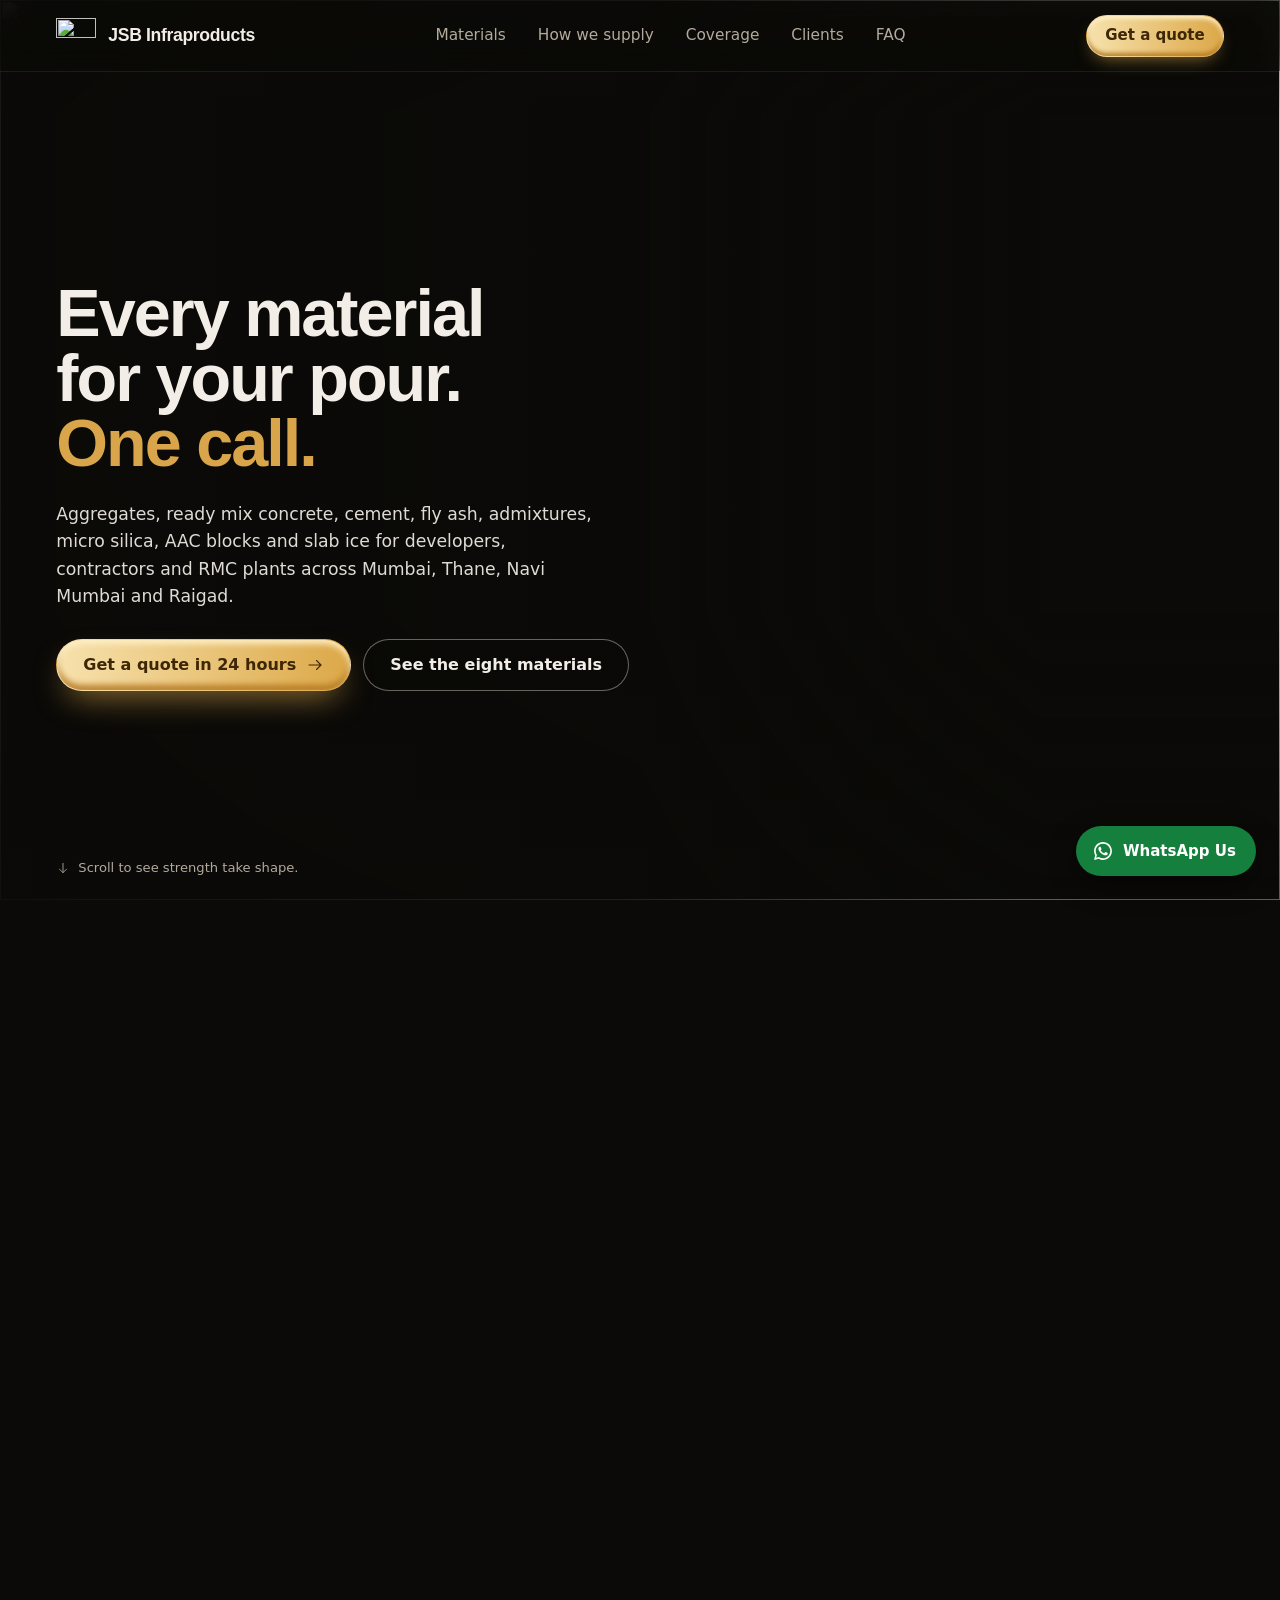
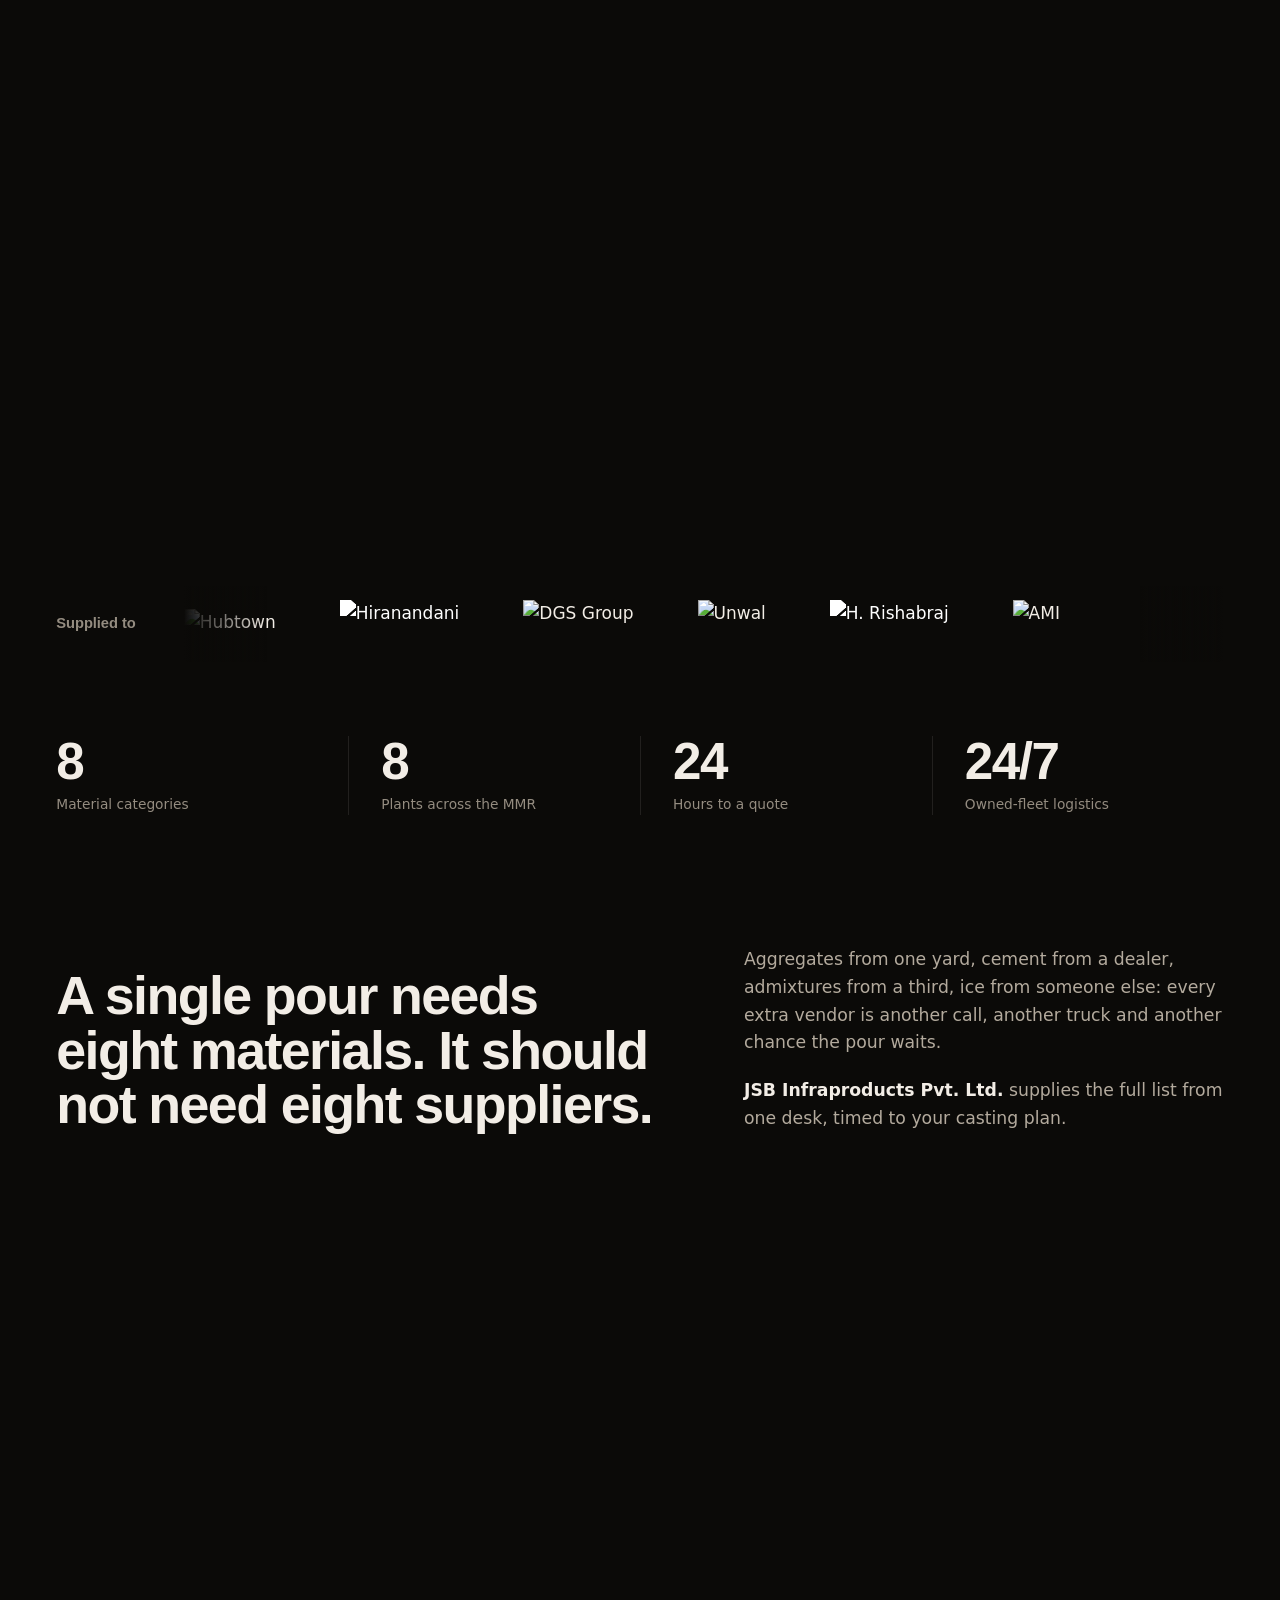
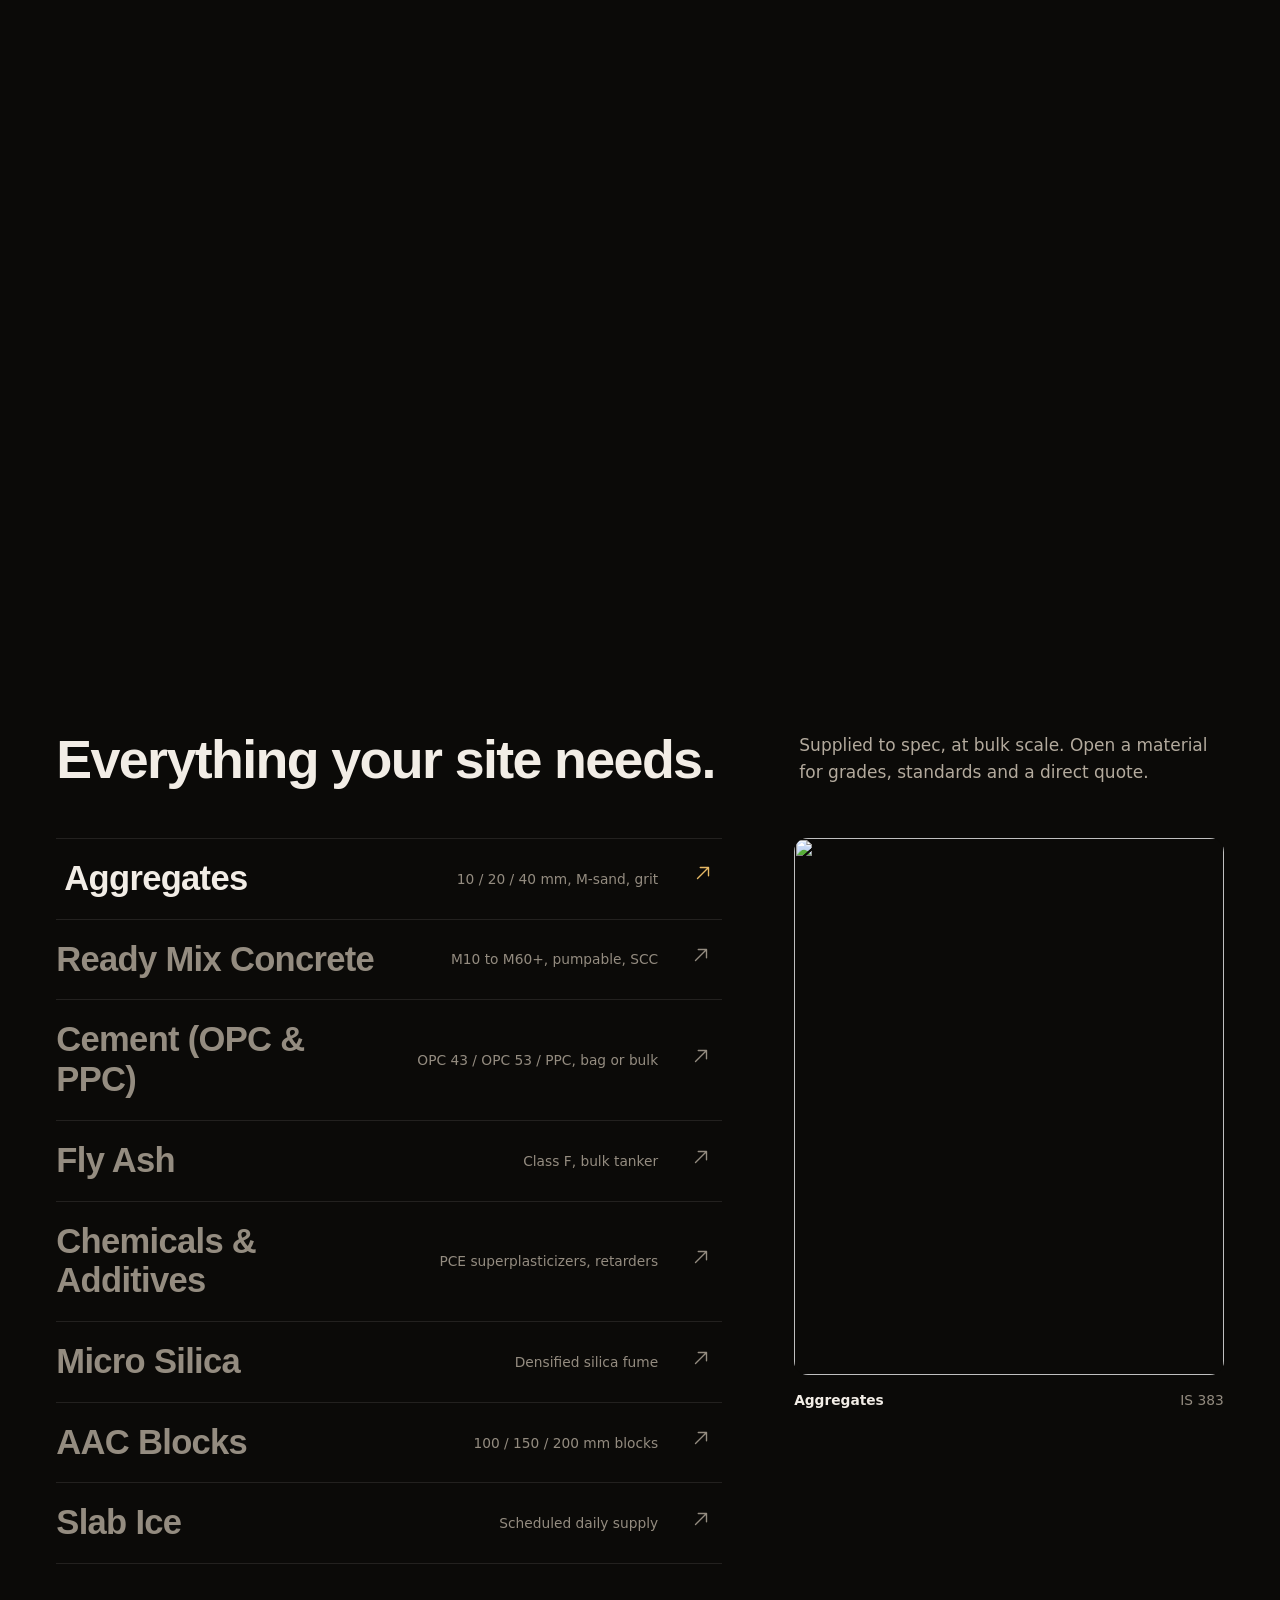
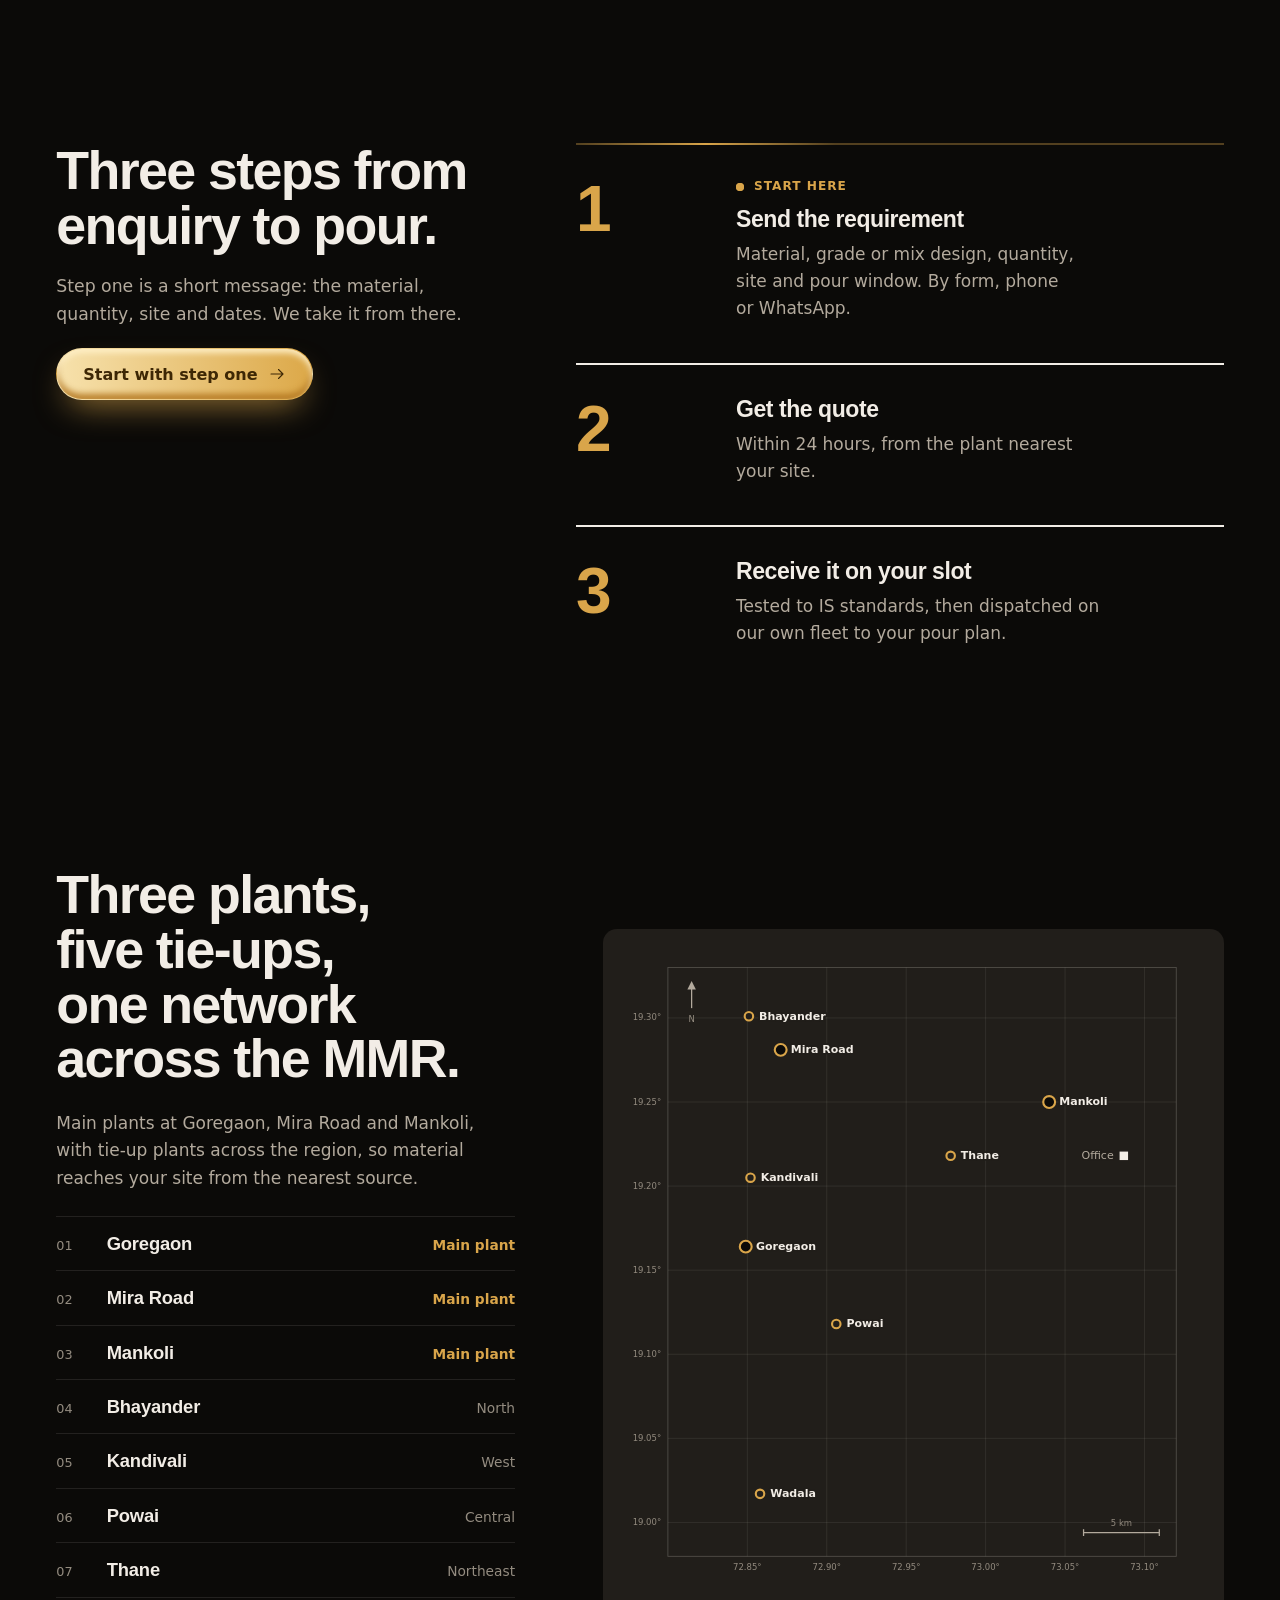
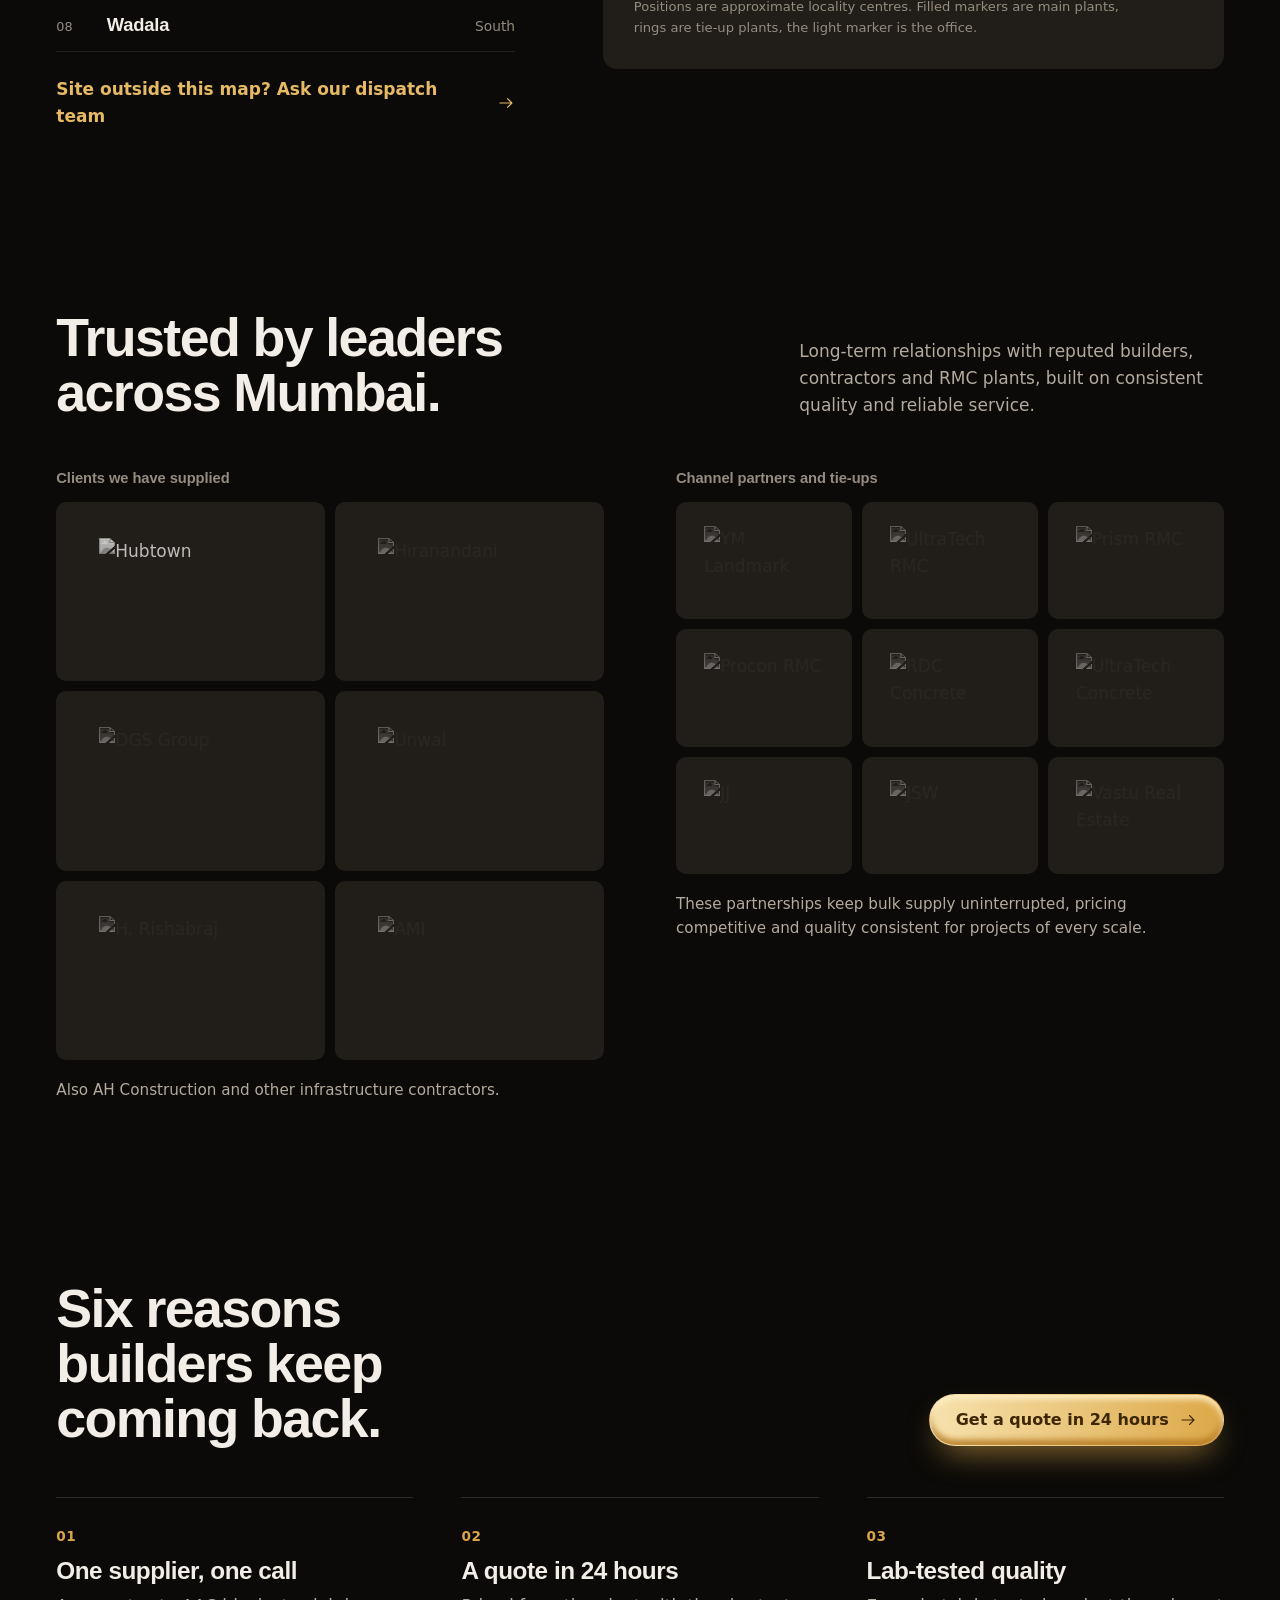
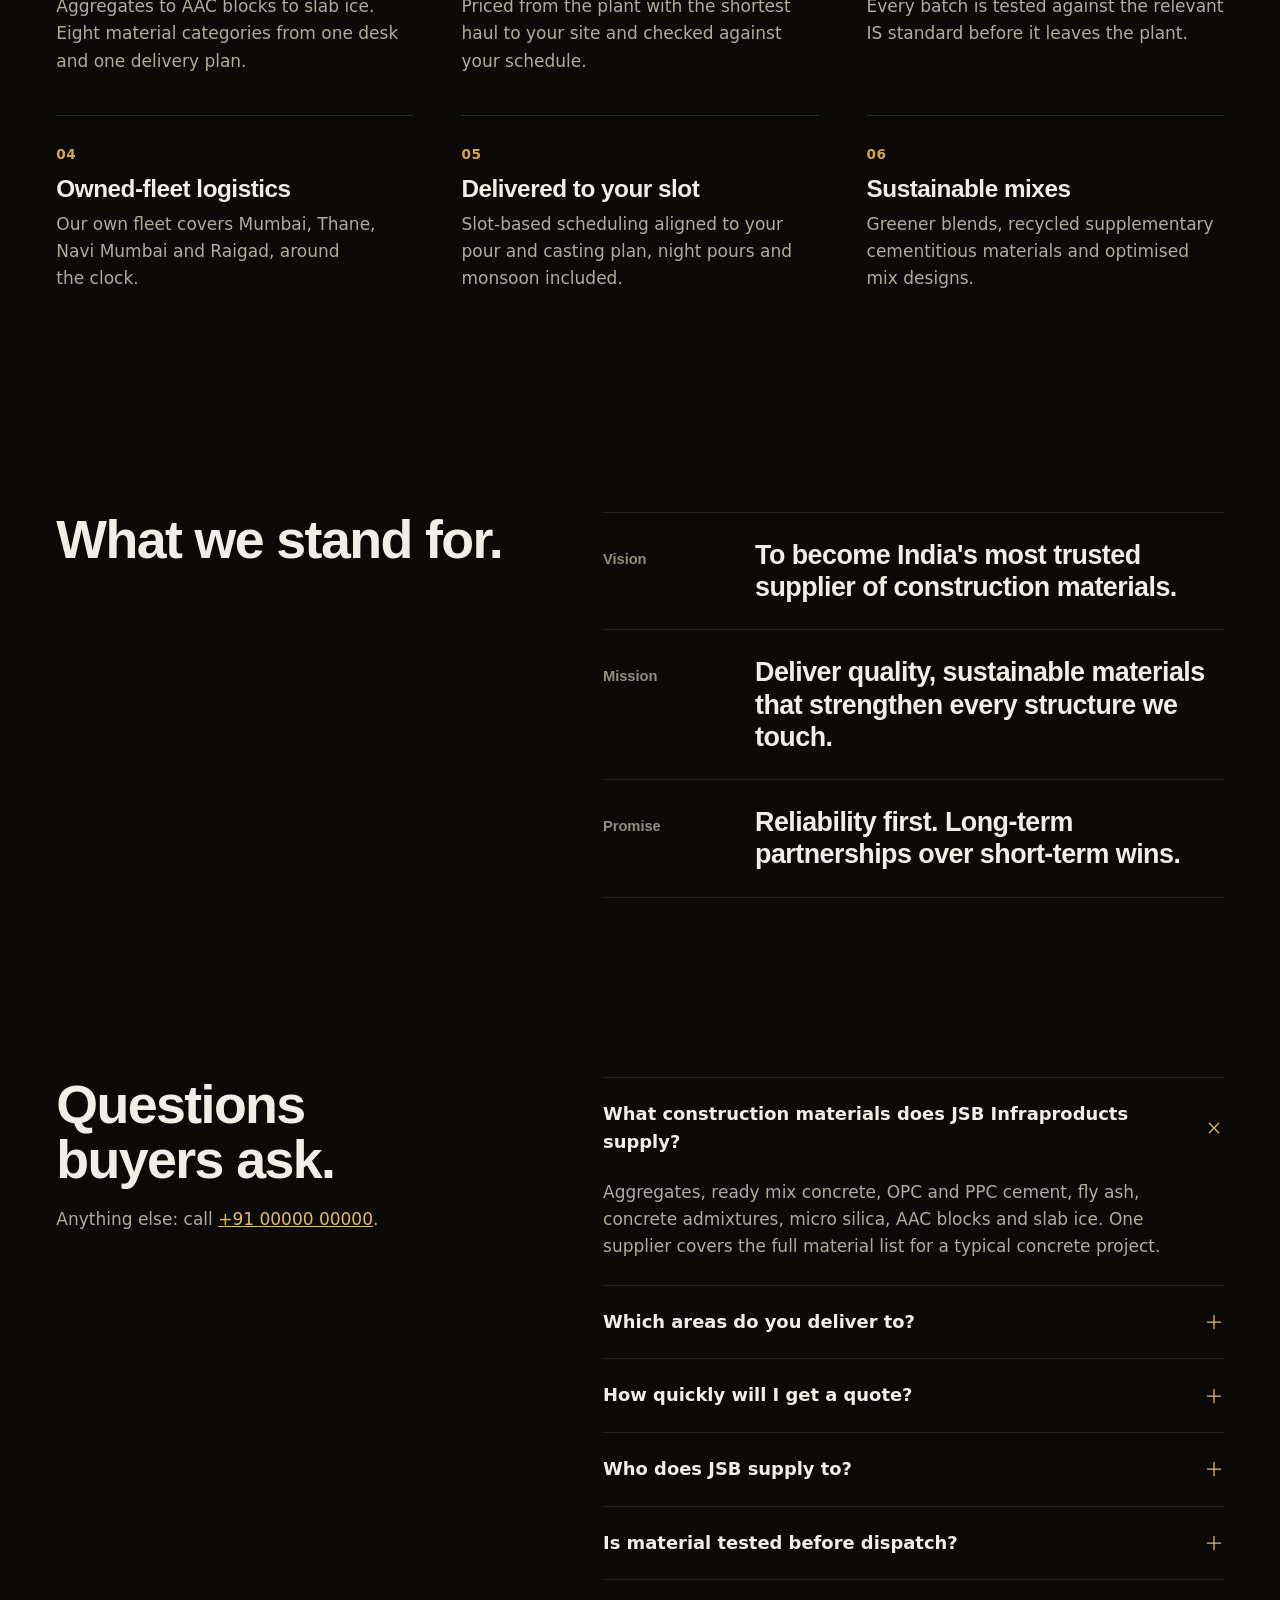
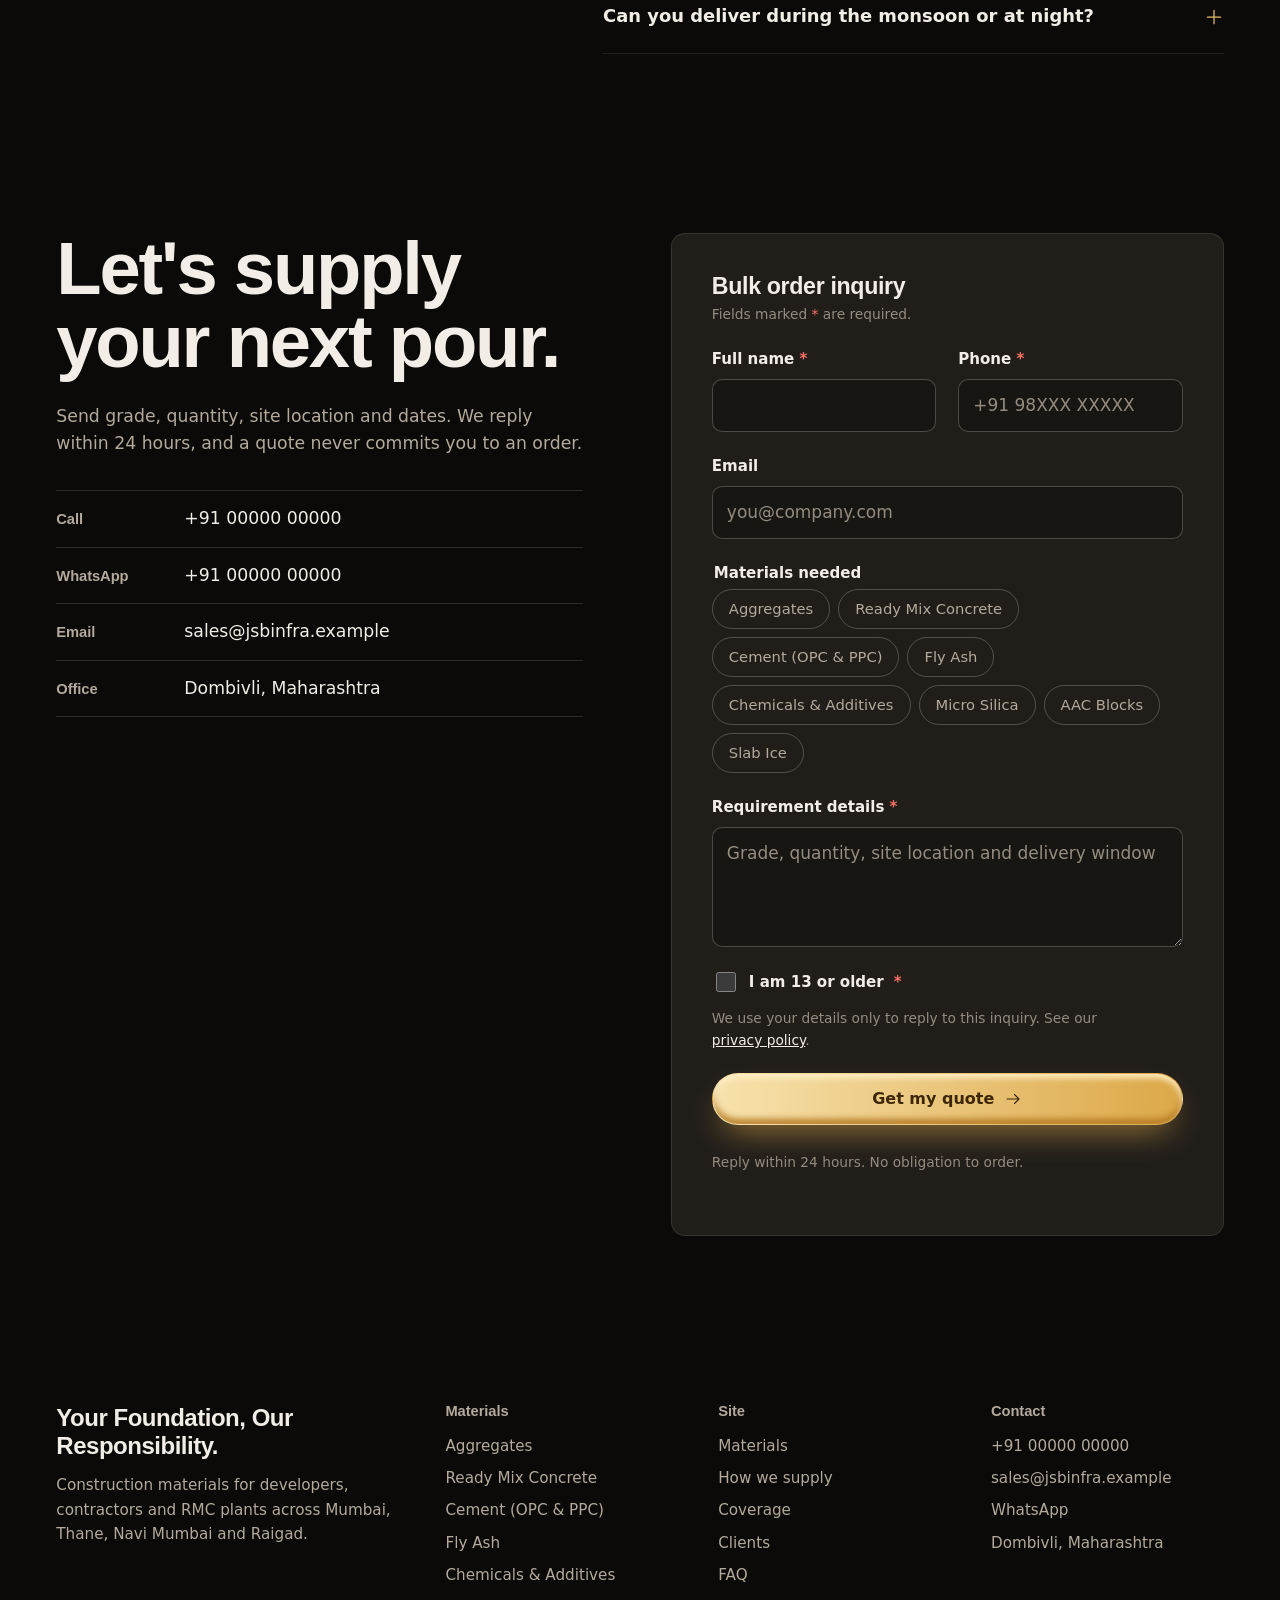
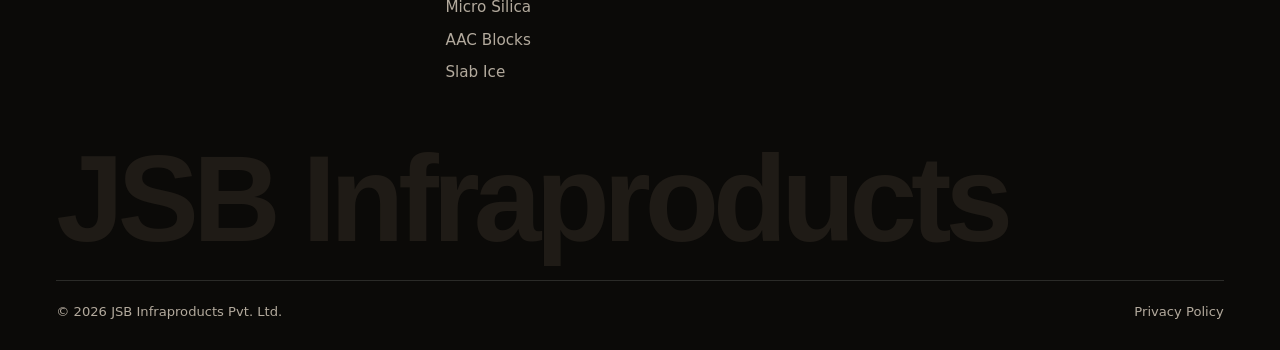
==== commit 79ce9afe: "Publish demo-mode contacts Built from jsb 649f725: mock phone and email, call and WhatsApp buttons s" ====
--- a/index.html
+++ b/index.html
@@ -1,5 +1,5 @@
-<!DOCTYPE html><html lang="en-IN" class="TJH1Da_variable dFVSAq_variable"><head><meta charSet="utf-8"/><meta name="viewport" content="width=device-width, initial-scale=1"/><link rel="preload" href="/jsb-preview/_next/static/media/03fc1b4a8d284b5e-s.p.0wiir8udbzjvx.woff2" as="font" crossorigin="" type="font/woff2"/><link rel="preload" href="/jsb-preview/_next/static/media/21ca8f3f56c22ca2-s.p.1cp9-4nby68jc.woff2" as="font" crossorigin="" type="font/woff2"/><link rel="preload" href="/jsb-preview/logo-white.png" as="image"/><link rel="preload" as="image" href="/jsb-preview/clients/hubtown.webp"/><link rel="preload" as="image" href="/jsb-preview/clients/hiranandani.webp"/><link rel="preload" as="image" href="/jsb-preview/clients/dsggrp.webp"/><link rel="preload" as="image" href="/jsb-preview/clients/unwal.webp"/><link rel="preload" as="image" href="/jsb-preview/clients/rishabraj.webp"/><link rel="preload" as="image" href="/jsb-preview/clients/ami.webp"/><style data-precedence="next" data-href="/jsb-preview/_next/static/chunks/1a-4oz-pgxxh0.css">@font-face{font-family:Archivo;font-style:normal;font-weight:100 900;font-stretch:62% 125%;font-display:swap;src:url(/jsb-preview/_next/static/media/af21ab248943f479-s.3gj6ciom31zjc.woff2)format("woff2");unicode-range:U+102-103,U+110-111,U+128-129,U+168-169,U+1A0-1A1,U+1AF-1B0,U+300-301,U+303-304,U+308-309,U+323,U+329,U+1EA0-1EF9,U+20AB}@font-face{font-family:Archivo;font-style:normal;font-weight:100 900;font-stretch:62% 125%;font-display:swap;src:url(/jsb-preview/_next/static/media/4ae66b896b591e96-s.0_kz_z3o_slvt.woff2)format("woff2");unicode-range:U+100-2BA,U+2BD-2C5,U+2C7-2CC,U+2CE-2D7,U+2DD-2FF,U+304,U+308,U+329,U+1D00-1DBF,U+1E00-1E9F,U+1EF2-1EFF,U+2020,U+20A0-20AB,U+20AD-20C4,U+2113,U+2C60-2C7F,U+A720-A7FF}@font-face{font-family:Archivo;font-style:normal;font-weight:100 900;font-stretch:62% 125%;font-display:swap;src:url(/jsb-preview/_next/static/media/21ca8f3f56c22ca2-s.p.1cp9-4nby68jc.woff2)format("woff2");unicode-range:U+??,U+131,U+152-153,U+2BB-2BC,U+2C6,U+2DA,U+2DC,U+304,U+308,U+329,U+2000-206F,U+20AC,U+2122,U+2191,U+2193,U+2212,U+2215,U+FEFF,U+FFFD}@font-face{font-family:Archivo Fallback;src:local(Arial);ascent-override:88.96%;descent-override:21.28%;line-gap-override:0.0%;size-adjust:98.7%}.TJH1Da_className{font-family:Archivo,Archivo Fallback;font-style:normal}.TJH1Da_variable{--font-display:"Archivo", "Archivo Fallback"}
+<!DOCTYPE html><html lang="en-IN" class="TJH1Da_variable dFVSAq_variable"><head><meta charSet="utf-8"/><meta name="viewport" content="width=device-width, initial-scale=1"/><link rel="preload" href="/jsb-preview/_next/static/media/03fc1b4a8d284b5e-s.p.0wiir8udbzjvx.woff2" as="font" crossorigin="" type="font/woff2"/><link rel="preload" href="/jsb-preview/_next/static/media/21ca8f3f56c22ca2-s.p.1cp9-4nby68jc.woff2" as="font" crossorigin="" type="font/woff2"/><link rel="preload" href="/jsb-preview/logo-white.png" as="image"/><link rel="preload" as="image" href="/jsb-preview/clients/hubtown.webp"/><link rel="preload" as="image" href="/jsb-preview/clients/hiranandani.webp"/><link rel="preload" as="image" href="/jsb-preview/clients/dsggrp.webp"/><link rel="preload" as="image" href="/jsb-preview/clients/unwal.webp"/><link rel="preload" as="image" href="/jsb-preview/clients/rishabraj.webp"/><link rel="preload" as="image" href="/jsb-preview/clients/ami.webp"/><style data-precedence="next" data-href="/jsb-preview/_next/static/chunks/3i5q3ug8zqovn.css">@font-face{font-family:Archivo;font-style:normal;font-weight:100 900;font-stretch:62% 125%;font-display:swap;src:url(/jsb-preview/_next/static/media/af21ab248943f479-s.3gj6ciom31zjc.woff2)format("woff2");unicode-range:U+102-103,U+110-111,U+128-129,U+168-169,U+1A0-1A1,U+1AF-1B0,U+300-301,U+303-304,U+308-309,U+323,U+329,U+1EA0-1EF9,U+20AB}@font-face{font-family:Archivo;font-style:normal;font-weight:100 900;font-stretch:62% 125%;font-display:swap;src:url(/jsb-preview/_next/static/media/4ae66b896b591e96-s.0_kz_z3o_slvt.woff2)format("woff2");unicode-range:U+100-2BA,U+2BD-2C5,U+2C7-2CC,U+2CE-2D7,U+2DD-2FF,U+304,U+308,U+329,U+1D00-1DBF,U+1E00-1E9F,U+1EF2-1EFF,U+2020,U+20A0-20AB,U+20AD-20C4,U+2113,U+2C60-2C7F,U+A720-A7FF}@font-face{font-family:Archivo;font-style:normal;font-weight:100 900;font-stretch:62% 125%;font-display:swap;src:url(/jsb-preview/_next/static/media/21ca8f3f56c22ca2-s.p.1cp9-4nby68jc.woff2)format("woff2");unicode-range:U+??,U+131,U+152-153,U+2BB-2BC,U+2C6,U+2DA,U+2DC,U+304,U+308,U+329,U+2000-206F,U+20AC,U+2122,U+2191,U+2193,U+2212,U+2215,U+FEFF,U+FFFD}@font-face{font-family:Archivo Fallback;src:local(Arial);ascent-override:88.96%;descent-override:21.28%;line-gap-override:0.0%;size-adjust:98.7%}.TJH1Da_className{font-family:Archivo,Archivo Fallback;font-style:normal}.TJH1Da_variable{--font-display:"Archivo", "Archivo Fallback"}
 @font-face{font-family:IBM Plex Sans;font-style:normal;font-weight:400;font-stretch:100%;font-display:swap;src:url(/jsb-preview/_next/static/media/7fea77d1d19108bf-s.2y65deuc30pmy.woff2)format("woff2");unicode-range:U+460-52F,U+1C80-1C8A,U+20B4,U+2DE0-2DFF,U+A640-A69F,U+FE2E-FE2F}@font-face{font-family:IBM Plex Sans;font-style:normal;font-weight:400;font-stretch:100%;font-display:swap;src:url(/jsb-preview/_next/static/media/1bcd0e671759a44c-s.2qt3tdwt-y9x_.woff2)format("woff2");unicode-range:U+301,U+400-45F,U+490-491,U+4B0-4B1,U+2116}@font-face{font-family:IBM Plex Sans;font-style:normal;font-weight:400;font-stretch:100%;font-display:swap;src:url(/jsb-preview/_next/static/media/e15f58668ad64cb8-s.3cvcemwuzoywn.woff2)format("woff2");unicode-range:U+370-377,U+37A-37F,U+384-38A,U+38C,U+38E-3A1,U+3A3-3FF}@font-face{font-family:IBM Plex Sans;font-style:normal;font-weight:400;font-stretch:100%;font-display:swap;src:url(/jsb-preview/_next/static/media/90c51ce8fb754fe8-s.02z5rrbg5nt92.woff2)format("woff2");unicode-range:U+102-103,U+110-111,U+128-129,U+168-169,U+1A0-1A1,U+1AF-1B0,U+300-301,U+303-304,U+308-309,U+323,U+329,U+1EA0-1EF9,U+20AB}@font-face{font-family:IBM Plex Sans;font-style:normal;font-weight:400;font-stretch:100%;font-display:swap;src:url(/jsb-preview/_next/static/media/57215795b8570f5c-s.2rixgazldzomk.woff2)format("woff2");unicode-range:U+100-2BA,U+2BD-2C5,U+2C7-2CC,U+2CE-2D7,U+2DD-2FF,U+304,U+308,U+329,U+1D00-1DBF,U+1E00-1E9F,U+1EF2-1EFF,U+2020,U+20A0-20AB,U+20AD-20C4,U+2113,U+2C60-2C7F,U+A720-A7FF}@font-face{font-family:IBM Plex Sans;font-style:normal;font-weight:400;font-stretch:100%;font-display:swap;src:url(/jsb-preview/_next/static/media/03fc1b4a8d284b5e-s.p.0wiir8udbzjvx.woff2)format("woff2");unicode-range:U+??,U+131,U+152-153,U+2BB-2BC,U+2C6,U+2DA,U+2DC,U+304,U+308,U+329,U+2000-206F,U+20AC,U+2122,U+2191,U+2193,U+2212,U+2215,U+FEFF,U+FFFD}@font-face{font-family:IBM Plex Sans;font-style:normal;font-weight:500;font-stretch:100%;font-display:swap;src:url(/jsb-preview/_next/static/media/7fea77d1d19108bf-s.2y65deuc30pmy.woff2)format("woff2");unicode-range:U+460-52F,U+1C80-1C8A,U+20B4,U+2DE0-2DFF,U+A640-A69F,U+FE2E-FE2F}@font-face{font-family:IBM Plex Sans;font-style:normal;font-weight:500;font-stretch:100%;font-display:swap;src:url(/jsb-preview/_next/static/media/1bcd0e671759a44c-s.2qt3tdwt-y9x_.woff2)format("woff2");unicode-range:U+301,U+400-45F,U+490-491,U+4B0-4B1,U+2116}@font-face{font-family:IBM Plex Sans;font-style:normal;font-weight:500;font-stretch:100%;font-display:swap;src:url(/jsb-preview/_next/static/media/e15f58668ad64cb8-s.3cvcemwuzoywn.woff2)format("woff2");unicode-range:U+370-377,U+37A-37F,U+384-38A,U+38C,U+38E-3A1,U+3A3-3FF}@font-face{font-family:IBM Plex Sans;font-style:normal;font-weight:500;font-stretch:100%;font-display:swap;src:url(/jsb-preview/_next/static/media/90c51ce8fb754fe8-s.02z5rrbg5nt92.woff2)format("woff2");unicode-range:U+102-103,U+110-111,U+128-129,U+168-169,U+1A0-1A1,U+1AF-1B0,U+300-301,U+303-304,U+308-309,U+323,U+329,U+1EA0-1EF9,U+20AB}@font-face{font-family:IBM Plex Sans;font-style:normal;font-weight:500;font-stretch:100%;font-display:swap;src:url(/jsb-preview/_next/static/media/57215795b8570f5c-s.2rixgazldzomk.woff2)format("woff2");unicode-range:U+100-2BA,U+2BD-2C5,U+2C7-2CC,U+2CE-2D7,U+2DD-2FF,U+304,U+308,U+329,U+1D00-1DBF,U+1E00-1E9F,U+1EF2-1EFF,U+2020,U+20A0-20AB,U+20AD-20C4,U+2113,U+2C60-2C7F,U+A720-A7FF}@font-face{font-family:IBM Plex Sans;font-style:normal;font-weight:500;font-stretch:100%;font-display:swap;src:url(/jsb-preview/_next/static/media/03fc1b4a8d284b5e-s.p.0wiir8udbzjvx.woff2)format("woff2");unicode-range:U+??,U+131,U+152-153,U+2BB-2BC,U+2C6,U+2DA,U+2DC,U+304,U+308,U+329,U+2000-206F,U+20AC,U+2122,U+2191,U+2193,U+2212,U+2215,U+FEFF,U+FFFD}@font-face{font-family:IBM Plex Sans;font-style:normal;font-weight:600;font-stretch:100%;font-display:swap;src:url(/jsb-preview/_next/static/media/7fea77d1d19108bf-s.2y65deuc30pmy.woff2)format("woff2");unicode-range:U+460-52F,U+1C80-1C8A,U+20B4,U+2DE0-2DFF,U+A640-A69F,U+FE2E-FE2F}@font-face{font-family:IBM Plex Sans;font-style:normal;font-weight:600;font-stretch:100%;font-display:swap;src:url(/jsb-preview/_next/static/media/1bcd0e671759a44c-s.2qt3tdwt-y9x_.woff2)format("woff2");unicode-range:U+301,U+400-45F,U+490-491,U+4B0-4B1,U+2116}@font-face{font-family:IBM Plex Sans;font-style:normal;font-weight:600;font-stretch:100%;font-display:swap;src:url(/jsb-preview/_next/static/media/e15f58668ad64cb8-s.3cvcemwuzoywn.woff2)format("woff2");unicode-range:U+370-377,U+37A-37F,U+384-38A,U+38C,U+38E-3A1,U+3A3-3FF}@font-face{font-family:IBM Plex Sans;font-style:normal;font-weight:600;font-stretch:100%;font-display:swap;src:url(/jsb-preview/_next/static/media/90c51ce8fb754fe8-s.02z5rrbg5nt92.woff2)format("woff2");unicode-range:U+102-103,U+110-111,U+128-129,U+168-169,U+1A0-1A1,U+1AF-1B0,U+300-301,U+303-304,U+308-309,U+323,U+329,U+1EA0-1EF9,U+20AB}@font-face{font-family:IBM Plex Sans;font-style:normal;font-weight:600;font-stretch:100%;font-display:swap;src:url(/jsb-preview/_next/static/media/57215795b8570f5c-s.2rixgazldzomk.woff2)format("woff2");unicode-range:U+100-2BA,U+2BD-2C5,U+2C7-2CC,U+2CE-2D7,U+2DD-2FF,U+304,U+308,U+329,U+1D00-1DBF,U+1E00-1E9F,U+1EF2-1EFF,U+2020,U+20A0-20AB,U+20AD-20C4,U+2113,U+2C60-2C7F,U+A720-A7FF}@font-face{font-family:IBM Plex Sans;font-style:normal;font-weight:600;font-stretch:100%;font-display:swap;src:url(/jsb-preview/_next/static/media/03fc1b4a8d284b5e-s.p.0wiir8udbzjvx.woff2)format("woff2");unicode-range:U+??,U+131,U+152-153,U+2BB-2BC,U+2C6,U+2DA,U+2DC,U+304,U+308,U+329,U+2000-206F,U+20AC,U+2122,U+2191,U+2193,U+2212,U+2215,U+FEFF,U+FFFD}@font-face{font-family:IBM Plex Sans;font-style:normal;font-weight:700;font-stretch:100%;font-display:swap;src:url(/jsb-preview/_next/static/media/7fea77d1d19108bf-s.2y65deuc30pmy.woff2)format("woff2");unicode-range:U+460-52F,U+1C80-1C8A,U+20B4,U+2DE0-2DFF,U+A640-A69F,U+FE2E-FE2F}@font-face{font-family:IBM Plex Sans;font-style:normal;font-weight:700;font-stretch:100%;font-display:swap;src:url(/jsb-preview/_next/static/media/1bcd0e671759a44c-s.2qt3tdwt-y9x_.woff2)format("woff2");unicode-range:U+301,U+400-45F,U+490-491,U+4B0-4B1,U+2116}@font-face{font-family:IBM Plex Sans;font-style:normal;font-weight:700;font-stretch:100%;font-display:swap;src:url(/jsb-preview/_next/static/media/e15f58668ad64cb8-s.3cvcemwuzoywn.woff2)format("woff2");unicode-range:U+370-377,U+37A-37F,U+384-38A,U+38C,U+38E-3A1,U+3A3-3FF}@font-face{font-family:IBM Plex Sans;font-style:normal;font-weight:700;font-stretch:100%;font-display:swap;src:url(/jsb-preview/_next/static/media/90c51ce8fb754fe8-s.02z5rrbg5nt92.woff2)format("woff2");unicode-range:U+102-103,U+110-111,U+128-129,U+168-169,U+1A0-1A1,U+1AF-1B0,U+300-301,U+303-304,U+308-309,U+323,U+329,U+1EA0-1EF9,U+20AB}@font-face{font-family:IBM Plex Sans;font-style:normal;font-weight:700;font-stretch:100%;font-display:swap;src:url(/jsb-preview/_next/static/media/57215795b8570f5c-s.2rixgazldzomk.woff2)format("woff2");unicode-range:U+100-2BA,U+2BD-2C5,U+2C7-2CC,U+2CE-2D7,U+2DD-2FF,U+304,U+308,U+329,U+1D00-1DBF,U+1E00-1E9F,U+1EF2-1EFF,U+2020,U+20A0-20AB,U+20AD-20C4,U+2113,U+2C60-2C7F,U+A720-A7FF}@font-face{font-family:IBM Plex Sans;font-style:normal;font-weight:700;font-stretch:100%;font-display:swap;src:url(/jsb-preview/_next/static/media/03fc1b4a8d284b5e-s.p.0wiir8udbzjvx.woff2)format("woff2");unicode-range:U+??,U+131,U+152-153,U+2BB-2BC,U+2C6,U+2DA,U+2DC,U+304,U+308,U+329,U+2000-206F,U+20AC,U+2122,U+2191,U+2193,U+2212,U+2215,U+FEFF,U+FFFD}@font-face{font-family:IBM Plex Sans Fallback;src:local(Arial);ascent-override:101.32%;descent-override:27.18%;line-gap-override:0.0%;size-adjust:101.17%}.dFVSAq_className{font-family:IBM Plex Sans,IBM Plex Sans Fallback;font-style:normal}.dFVSAq_variable{--font-sans:"IBM Plex Sans", "IBM Plex Sans Fallback"}
 html.lenis,html.lenis body{height:auto}.lenis:not(.lenis-autoToggle).lenis-stopped{overflow:clip}.lenis [data-lenis-prevent],.lenis [data-lenis-prevent-wheel],.lenis [data-lenis-prevent-touch],.lenis [data-lenis-prevent-vertical],.lenis [data-lenis-prevent-horizontal]{overscroll-behavior:contain}.lenis.lenis-smooth iframe{pointer-events:none}.lenis.lenis-autoToggle{transition-behavior:allow-discrete;transition-property:overflow;transition-duration:1ms}
-:root{--bg:#0b0a08;--bg-2:var(--bg);--panel:#211e1a;--field:#181613;--ink:#f2ede6;--muted:#b3aa9d;--faint:#948c80;--line:#f2ede61a;--line-strong:#f2ede63d;--deep:#0b0a08;--deep-2:#1f1b16;--on-deep:#f2ede6;--on-deep-muted:#b3aa9d;--deep-line:#f2ede624;--acc:#d9a54a;--acc-hover:#e6b965;--on-acc:#14110c;--link:#e6b965;--plate:var(--panel);--danger:#f97066;--r:14px;--pill:999px;--maxw:1320px;--gutter:clamp(18px, 4.4vw, 64px);--header-h:72px;--ease:cubic-bezier(.16, 1, .3, 1);--lightningcss-light: ;--lightningcss-dark:initial;color-scheme:dark}*,:before,:after{box-sizing:border-box}html{scroll-behavior:smooth;scroll-padding-top:calc(var(--header-h) + 12px);-webkit-text-size-adjust:100%;background:var(--bg)}html.lenis{scroll-behavior:auto}body{background:var(--bg);color:var(--ink);font-family:var(--font-sans), system-ui, sans-serif;-webkit-font-smoothing:antialiased;text-rendering:optimizelegibility;margin:0;font-size:1.0625rem;line-height:1.6}img{max-width:100%;height:auto;display:block}a{color:inherit}h1,h2,h3{font-family:var(--font-display), var(--font-sans), sans-serif;text-wrap:balance;margin:0;font-weight:700;line-height:1.05}p{text-wrap:pretty;margin:0}ul,ol{margin:0;padding:0;list-style:none}dl,dd,figure{margin:0}:focus-visible{outline:2px solid var(--link);outline-offset:3px}::selection{background:var(--acc);color:var(--on-acc)}.sr-only{clip:rect(0 0 0 0);white-space:nowrap;width:1px;height:1px;position:absolute;overflow:hidden}.skip{position:absolute;left:-9999px}.skip:focus{z-index:100;background:var(--panel);border-radius:var(--pill);padding:8px 14px;top:12px;left:16px}.wrap{width:100%;max-width:var(--maxw);padding-inline:var(--gutter);margin-inline:auto}.section{padding-block:clamp(56px,6.5vw,96px) clamp(64px,7.5vw,108px)}.section-alt{background:var(--bg-2)}.muted{color:var(--muted)}.muted a{color:var(--link)}.display-1,.display-2{letter-spacing:-.03em;font-weight:800;font-stretch:112%}.display-1{font-size:clamp(2.5rem,5.8vw,5.4rem);line-height:.98}.display-2{font-size:clamp(2rem,4.2vw,3.6rem);line-height:1.02}.label,.kicker{font-family:var(--font-sans), sans-serif;letter-spacing:-.005em;color:var(--faint);font-size:.92rem;font-weight:600}.lede{color:var(--muted);max-width:52ch;font-size:clamp(1.08rem,1.35vw,1.24rem)}.lede strong{color:var(--ink);font-weight:600}.link{color:var(--link);align-items:center;gap:8px;font-weight:600;text-decoration:none;display:inline-flex}.link:hover{text-underline-offset:4px;text-decoration:underline}.btn{white-space:nowrap;border-radius:var(--pill);min-height:52px;font:inherit;cursor:pointer;transition:background-color .2s var(--ease), border-color .2s var(--ease), color .2s var(--ease), transform .15s var(--ease);border:1px solid #0000;justify-content:center;align-items:center;gap:10px;padding:0 26px;font-size:1rem;font-weight:600;text-decoration:none;display:inline-flex}.btn:active{transform:translateY(1px)scale(.99)}.btn svg{transition:transform .3s var(--ease)}.btn:hover svg{transform:translate(3px)}.btn-primary{isolation:isolate;color:#3d2705;transition:box-shadow .3s var(--ease), transform .15s var(--ease);background:linear-gradient(90deg,#f7e2ad,#dca848);position:relative;overflow:hidden;box-shadow:0 15px 33px -12px #d9a54abf,inset 0 4px 6px #fff0c8f2,inset 0 -5px 6px #b2761ee6}.btn-primary:before{content:"";z-index:-1;transition:transform .3s var(--ease);background:#fff3;position:absolute;inset:0;transform:translateY(100%)}.btn-primary:hover:before{transform:none}.btn-primary:hover{box-shadow:0 18px 36px -12px #d9a54af2,inset 0 4px 6px #fff0c8f2,inset 0 -5px 6px #b2761ee6}.btn-primary.btn-sm{box-shadow:0 8px 18px -8px #d9a54ab3,inset 0 3px 4px #fff0c8f2,inset 0 -3px 4px #b2761ee6}.btn-ghost{border-color:var(--line-strong);color:var(--ink);background:0 0}.btn-ghost:hover{border-color:var(--ink)}.btn-glass{color:var(--on-deep);-webkit-backdrop-filter:blur(8px);background:#0b0a0859;border-color:#f2ede666}.btn-glass:hover{border-color:var(--on-deep)}.btn-whatsapp{color:var(--ink);background:#25d3661a;border-color:#25d366}.btn-whatsapp svg{color:#25d366}.btn-whatsapp:hover{background:#25d3662e}.btn-sm{min-height:42px;padding:0 18px;font-size:.94rem}.btn[disabled]{opacity:.6;cursor:progress}.header{z-index:50;height:var(--header-h);border-bottom:1px solid #f2ede614;position:sticky;top:0}.header:before{content:"";z-index:-1;-webkit-backdrop-filter:blur(14px)saturate(1.3);backdrop-filter:blur(14px)saturate(1.3);background:#0b0a0838;position:absolute;inset:0}.header:has(.mobile-menu):before{background:var(--bg)}.header-inner{justify-content:space-between;align-items:center;gap:24px;height:100%;display:flex}.brand{align-items:center;gap:12px;text-decoration:none;display:flex}.brand img{width:40px;height:auto}.brand-name{font-family:var(--font-display), sans-serif;letter-spacing:-.02em;font-size:1.1rem;font-weight:800}.nav{gap:32px;display:none}.nav a{color:var(--muted);padding:8px 0;font-size:.96rem;font-weight:500;text-decoration:none;transition:color .2s}.nav a:hover{color:var(--ink)}.nav a[aria-current]{color:var(--ink);box-shadow:inset 0 -2px 0 var(--acc)}.header-cta{display:none}.menu-btn{z-index:51;border:1px solid var(--line-strong);border-radius:var(--pill);width:44px;height:44px;color:var(--ink);cursor:pointer;background:0 0;place-items:center;display:inline-grid;position:relative}.mobile-menu{inset:var(--header-h) 0 0;z-index:49;background:var(--bg);padding:16px var(--gutter) 32px;align-content:start;display:grid;position:fixed}.mobile-menu a:not(.btn){font-family:var(--font-display), sans-serif;letter-spacing:-.02em;border-bottom:1px solid var(--line);padding:14px 0;font-size:1.8rem;font-weight:800;text-decoration:none}.mobile-menu .btn{margin-top:24px}@media (min-width:1024px){.nav,.header-cta{display:flex}.menu-btn,.mobile-menu{display:none}}.scroll-hero{height:240svh;margin-top:calc(-1 * var(--header-h));background:var(--deep);color:var(--on-deep);position:relative}.scroll-hero-stage{height:100svh;min-height:calc(560px + var(--header-h));padding-top:var(--header-h);isolation:isolate;align-items:center;display:grid;position:sticky;top:0;overflow:hidden}.scroll-hero-poster,.scroll-hero-poster img,.scroll-hero-video{width:100%;height:100%;position:absolute;inset:0}.scroll-hero-poster{z-index:-3}.scroll-hero-poster img,.scroll-hero-video{object-fit:cover;object-position:50% 50%}.scroll-hero-video{z-index:-2;opacity:0;transition:opacity .4s var(--ease)}.scroll-hero[data-video=ready] .scroll-hero-video{opacity:1}.scroll-hero-stage:after{content:"";z-index:-1;pointer-events:none;--copy-edge:max(0px, (100vw - var(--maxw)) / 2);background:linear-gradient(90deg, #0b0a08eb 0, #0b0a08b8 calc(var(--copy-edge) + 640px), #0b0a0800 calc(var(--copy-edge) + 1040px)), linear-gradient(0deg, #0b0a088c 0%, transparent 32%), linear-gradient(180deg, #0b0a0866 0, transparent calc(var(--header-h) * 1.6));position:absolute;inset:0}.scroll-hero-copy{gap:24px;display:grid}.scroll-hero-copy>*{max-width:760px}.scroll-hero .display-1{font-size:clamp(2.5rem,5.2vw,4.9rem)}.hero-line{display:block}.hero-accent{color:var(--acc)}.hero-lede{color:var(--on-deep);opacity:.92;max-width:50ch;font-size:clamp(1.05rem,1.35vw,1.22rem)}.hero-cta{flex-wrap:wrap;gap:12px;margin-top:4px;display:flex}.scroll-cue{left:var(--gutter);bottom:max(22px, env(safe-area-inset-bottom));color:var(--on-deep-muted);opacity:calc(1 - var(--p,0) * 6);align-items:center;gap:8px;margin:0;font-size:.82rem;transition:opacity .2s linear;display:inline-flex;position:absolute}@media (max-width:767px),(max-aspect-ratio:4/5){.scroll-hero{height:180svh}.scroll-hero-stage{align-items:start}.scroll-hero-stage:after{background:linear-gradient(#0b0a08f0 0%,#0b0a08cc 62%,#0b0a0800 86%),linear-gradient(#0000 78%,#0b0a0873 100%)}.scroll-hero-copy{gap:14px;padding-top:clamp(24px,5svh,48px)}.scroll-hero .display-1{font-size:clamp(2.1rem,9vw,2.8rem)}.hero-lede{font-size:.98rem}.scroll-hero .hero-cta{gap:10px}.scroll-hero .hero-cta .btn{white-space:normal;text-align:center;flex:100%;padding:0 16px}.scroll-cue{white-space:nowrap;left:50%;transform:translate(-50%)}}@media (max-aspect-ratio:4/5){.scroll-hero{height:auto}.scroll-hero-stage{height:100svh;position:relative;top:0}.scroll-cue{display:none}}@media (prefers-reduced-motion:reduce){.scroll-hero{height:auto}.scroll-hero-stage{height:clamp(600px,88svh,880px);position:relative;top:0}.scroll-cue{display:none}}.save-data .scroll-hero{height:auto}.save-data .scroll-hero-stage{height:clamp(600px,88svh,880px);position:relative;top:0}.save-data .scroll-cue{display:none}.proofbar{background:var(--deep)}.proofbar-inner{align-items:center;gap:14px;padding-block:26px;display:grid}@media (min-width:900px){.proofbar-inner{grid-template-columns:auto 1fr;gap:48px}}.marquee{min-width:0;position:relative;overflow:hidden}.marquee:before,.marquee:after{content:"";z-index:1;pointer-events:none;width:8%;position:absolute;top:0;bottom:0}.marquee:before{background:linear-gradient(90deg, var(--deep), transparent);left:0}.marquee:after{background:linear-gradient(270deg, var(--deep), transparent);right:0}.marquee-track{width:max-content;display:flex;position:relative;left:0}.marquee-track[data-ready]{animation:marquee var(--marquee-duration) linear infinite}.marquee-group{flex:none;width:max-content;display:flex}.marquee-group li{flex:none;place-items:center;height:76px;margin-right:clamp(40px,5vw,72px);display:grid}.marquee-track img{object-fit:contain;width:auto;max-width:200px;height:48px}.marquee-track img[src*=hubtown]{max-width:none;height:30px}.marquee-track img[src*=hiranandani],.marquee-track img[src*=rishabraj]{filter:brightness(0)invert()}@media (hover:hover){.marquee:hover .marquee-track{animation-play-state:paused}}@keyframes marquee{to{left:var(--marquee-offset)}}@media (max-width:899px){.marquee-group li.marquee-wide-only{display:none}}@media (prefers-reduced-motion:reduce){.marquee:before,.marquee:after{display:none}.marquee-track,.marquee-track[data-ready]{width:auto;animation:none;position:static}.marquee-group{flex-wrap:wrap;gap:8px clamp(40px,5vw,72px);width:auto}.marquee-group li{margin:0}.marquee-track [aria-hidden]{display:none}}.problem-grid{gap:32px;display:grid}.problem-copy{align-content:end;gap:20px;display:grid}.problem{padding-bottom:0}.truck{--truck-h:clamp(240px, 34vw, 460px);height:calc(var(--truck-h) + 70svh);margin-top:clamp(24px,4vw,64px);position:relative}.truck-stage{top:calc((100svh + var(--header-h) - var(--truck-h)) / 2);height:var(--truck-h);position:sticky}.truck-bubble{z-index:1;color:#14110c;transform-origin:8% 100%;opacity:0;visibility:hidden;width:max-content;max-width:min(300px,100% - 40px);transition:opacity .3s var(--ease), transform .5s cubic-bezier(.34, 1.56, .64, 1), visibility .3s;background:#f2ede6;border-radius:24px;gap:3px;padding:14px 20px;text-decoration:none;display:grid;position:absolute;transform:translateY(10px)scale(.8);box-shadow:0 12px 40px #d9a54a40}.truck-bubble.is-shown{opacity:1;visibility:visible;transform:none}.truck-bubble.is-shown:hover{transform:translateY(-3px)}.truck-bubble strong{font-family:var(--font-display), sans-serif;letter-spacing:-.01em;font-size:1.1rem;font-weight:800;line-height:1.15}.truck-bubble span{color:#8a5a12;font-size:.84rem;font-weight:600}.truck-bubble:before,.truck-bubble:after{content:"";background:#f2ede6;border-radius:50%;position:absolute}.truck-bubble:before{width:14px;height:14px;bottom:-13px;left:18px}.truck-bubble:after{width:8px;height:8px;bottom:-26px;left:6px}.truck-bubble:focus-visible{outline:2px solid var(--link);outline-offset:4px}@media (max-width:767px){.truck-bubble{border-radius:18px;padding:10px 14px}.truck-bubble strong{font-size:.95rem}.truck-bubble span{font-size:.76rem}}.truck canvas{opacity:0;width:100%;height:100%;transition:opacity .6s var(--ease);display:block}.truck[data-ready] canvas{opacity:1}.truck[data-off]{display:none}@media (prefers-reduced-motion:reduce){.truck{height:auto}.truck-stage{position:relative;top:0}}@media (min-width:1024px){.problem-grid{grid-template-columns:1.25fr 1fr;align-items:end;gap:88px}}.benefits{background:var(--deep);color:var(--on-deep)}.benefits .display-2{max-width:16ch}.benefits .shead .btn{justify-self:start}.benefit-list{column-gap:48px;display:grid}.benefit-list li{border-top:1px solid var(--deep-line);align-content:start;gap:10px;padding:28px 0 40px;display:grid}.benefit-n{color:var(--acc);letter-spacing:.04em;font-variant-numeric:tabular-nums;font-size:.85rem;font-weight:600}.benefit-list h3{letter-spacing:-.02em;font-size:clamp(1.35rem,1.9vw,1.7rem)}.benefit-list p{color:var(--on-deep-muted);max-width:40ch}@media (min-width:720px){.benefit-list{grid-template-columns:repeat(2,1fr)}}@media (min-width:1024px){.benefit-list{grid-template-columns:repeat(3,1fr)}.benefits .shead .btn{justify-self:end}}.stats{padding-block:clamp(28px,4vw,48px)}.stats-grid{grid-template-columns:repeat(2,1fr);gap:24px 0;display:grid}.stats-grid div{border-left:1px solid var(--line);flex-direction:column-reverse;gap:6px;padding-inline:20px;display:flex}.stats-grid div:nth-child(odd){border-left:0;padding-left:0}.stats-grid dd{font-variant-numeric:tabular-nums;font-family:var(--font-display), sans-serif;letter-spacing:-.03em;color:var(--ink);font-size:clamp(2.2rem,4vw,3.4rem);font-weight:800;font-stretch:112%;line-height:1}.stats-grid dt{color:var(--faint);font-size:.86rem}@media (min-width:900px){.stats-grid{grid-template-columns:repeat(4,1fr)}.stats-grid div:nth-child(odd){border-left:1px solid var(--line);padding-left:32px}.stats-grid div{padding-inline:32px}.stats-grid div:first-child{border-left:0;padding-left:0}}.values{gap:40px;display:grid}.value-list>div{border-top:1px solid var(--line);gap:8px;padding:26px 0;display:grid}.value-list>div:last-child{border-bottom:1px solid var(--line)}.value-list dd{font-family:var(--font-display), sans-serif;letter-spacing:-.02em;max-width:32ch;font-size:clamp(1.3rem,2.1vw,1.9rem);font-weight:700;line-height:1.2}@media (min-width:1024px){.values{grid-template-columns:.85fr 1.15fr;gap:88px}.value-list>div{grid-template-columns:9rem 1fr;align-items:baseline}}.shead{gap:20px;margin-bottom:clamp(32px,4vw,56px);display:grid}.shead p{max-width:42ch}@media (min-width:1024px){.shead{grid-template-columns:1.6fr 1fr;align-items:end;gap:64px}}.mindex{gap:48px;display:grid}.mindex-list{border-top:1px solid var(--line)}.mrow{border-bottom:1px solid var(--line);color:var(--muted);transition:color .25s var(--ease);grid-template-columns:56px 1fr 28px;grid-template-areas:"thumb name arrow""thumb spec arrow";align-items:center;gap:2px 16px;padding:16px 0;text-decoration:none;display:grid}.mrow-thumb{object-fit:cover;border-radius:8px;grid-area:thumb;width:56px;height:70px}.mrow-name{font-family:var(--font-display), sans-serif;letter-spacing:-.02em;color:var(--ink);grid-area:name;font-size:1.35rem;font-weight:700;line-height:1.15}.mrow-spec{color:var(--faint);font-variant-numeric:tabular-nums;grid-area:spec;font-size:.86rem}.mrow-arrow{color:var(--faint);transition:color .25s var(--ease), transform .35s var(--ease);grid-area:arrow}.mrow:hover .mrow-arrow,.mrow:focus-visible .mrow-arrow,.mrow.is-active .mrow-arrow{color:var(--link);transform:translate(2px,-2px)}.mindex-preview{display:none}@media (min-width:1024px){.mindex{grid-template-columns:1.55fr 1fr;align-items:start;gap:72px}.mrow{grid-template-columns:1fr auto 32px;grid-template-areas:"name spec arrow";column-gap:32px;padding:20px 0}.mrow-thumb{display:none}.mrow-name{color:var(--faint);transition:color .25s var(--ease), transform .35s var(--ease);font-size:clamp(1.8rem,2.7vw,2.6rem)}.mrow:hover .mrow-name,.mrow:focus-visible .mrow-name,.mrow.is-active .mrow-name{color:var(--ink);transform:translate(8px)}.mrow-spec{text-align:right}.mindex-preview{top:calc(var(--header-h) + 40px);display:block;position:sticky}.mindex-frame{aspect-ratio:4/5;border-radius:var(--r);background:var(--bg-2);position:relative;overflow:hidden}.mindex-frame img{object-fit:cover;opacity:0;transition:opacity .5s var(--ease), transform .9s var(--ease);transform:scale(1.03)}.mindex-frame img.is-active{opacity:1;transform:none}.mindex-caption{color:var(--faint);justify-content:space-between;gap:16px;margin-top:14px;font-size:.86rem;display:flex}.mindex-caption span:first-child{color:var(--ink);font-weight:600}}.steps-head{justify-items:start;gap:20px;display:grid}.steps{gap:0 48px;margin-top:clamp(40px,5vw,64px);display:grid}.steps li{border-top:2px solid var(--ink);align-content:start;gap:10px;padding:24px 0 36px;display:grid}.step-n{font-family:var(--font-display), sans-serif;letter-spacing:-.04em;color:var(--acc);margin-bottom:12px;font-size:clamp(3rem,5vw,4.5rem);font-weight:800;line-height:1}.steps h3{letter-spacing:-.02em;font-size:clamp(1.3rem,1.8vw,1.6rem)}.steps p{color:var(--muted);max-width:36ch}.steps li.is-current{border-top-color:#d9a54a59;position:relative}.steps li.is-current:before{content:"";pointer-events:none;background:linear-gradient(90deg, transparent, var(--acc) 50%, transparent) no-repeat;background-size:40% 100%;height:2px;animation:2.8s ease-in-out infinite step-sweep;position:absolute;top:-2px;left:0;right:0}.step-now{letter-spacing:.08em;text-transform:uppercase;color:var(--acc);align-items:center;gap:10px;font-size:.76rem;font-weight:600;display:inline-flex}.step-now i{background:var(--acc);border-radius:50%;width:8px;height:8px;position:relative}.step-now i:after{content:"";background:var(--acc);border-radius:50%;animation:1.8s cubic-bezier(0,0,.2,1) infinite step-ping;position:absolute;inset:0}@keyframes step-sweep{0%{background-position:-40% 0}to{background-position:140% 0}}@keyframes step-ping{75%,to{opacity:0;transform:scale(2.8)}}@media (prefers-reduced-motion:reduce){.steps li.is-current:before{background-position:50% 0;animation:none}.step-now i:after{opacity:0;animation:none}}@media (min-width:1024px){.steps-wrap{grid-template-columns:.8fr 1.2fr;align-items:start;gap:88px;display:grid}.steps-head{top:calc(var(--header-h) + 40px);position:sticky}.steps{margin-top:0}.steps li{grid-template-columns:8rem 1fr;column-gap:32px;padding:32px 0 40px}.step-n{grid-row:span 2;margin:0}.steps li.is-current .step-n{grid-row:span 3}}.coverage{align-items:center;gap:56px;display:grid}.coverage-copy{align-content:start;gap:24px;display:grid}.coverage-copy>p{max-width:46ch}.plant-table{border-top:1px solid var(--line)}.plant-table li{border-bottom:1px solid var(--line)}.plant-row{width:100%;color:inherit;font:inherit;text-align:left;cursor:pointer;background:0 0;border:0;grid-template-columns:2.4rem 1fr auto;align-items:baseline;gap:12px;padding:12px 0;display:grid}.plant-row .plant-name{transition:color .2s var(--ease)}.plant-row:hover .plant-name,.plant-row.is-active .plant-name,.plant-row[aria-pressed=true] .plant-name{color:var(--acc)}.plant-row:focus-visible{outline:2px solid var(--link);outline-offset:2px}.plant-n{color:var(--faint);font-variant-numeric:tabular-nums;font-size:.8rem}.plant-name{font-family:var(--font-display), sans-serif;letter-spacing:-.01em;font-size:1.15rem;font-weight:700}.plant-tag{color:var(--acc);font-size:.86rem;font-weight:700}.plant-region{color:var(--faint);font-size:.86rem;font-weight:500}.plant-map{background:var(--panel);border-radius:var(--r);padding:clamp(16px,2.4vw,32px)}.plant-map svg{width:100%;height:auto;display:block;overflow:visible}.plant-map .grid line{stroke:var(--line);stroke-width:1px}.plant-map .grid .frame{fill:none;stroke:var(--line-strong)}.plant-map .grid text,.plant-map .scale text,.plant-map .north text{fill:var(--faint);font-size:10px}.plant-map .scale line,.plant-map .north line{stroke:var(--muted);stroke-width:1.5px}.plant-map .north path{fill:var(--muted)}.plant-map .pin text{fill:var(--ink);paint-order:stroke;stroke:var(--panel);stroke-width:4px;stroke-linejoin:round;font-size:13px;font-weight:600}.plant-map .pin-main circle{fill:var(--deep);stroke:var(--acc);stroke-width:2.5px}.plant-map .pin-tie circle{fill:var(--panel);stroke:var(--acc);stroke-width:2.5px}.plant-map .pin-office rect{fill:var(--ink)}.plant-map .pin-office text{fill:var(--muted);font-weight:500}@media (max-width:767px){.plant-map .pin text{font-size:22px}.plant-map .grid text,.plant-map .scale text,.plant-map .north text{font-size:16px}}.plant-map-frame{position:relative}.plant-map-frame .live-map{opacity:0;transition:opacity .6s var(--ease);border-radius:10px;position:absolute;inset:0;overflow:hidden}.plant-map-frame[data-live] .live-map{opacity:1}.plant-map-frame[data-live] svg{visibility:hidden}.map-pulse{pointer-events:none;width:14px;height:14px;display:none}.map-pulse[data-main]{display:block}.plant-map-frame[data-sel] .map-pulse{display:none}.plant-map-frame[data-sel] .map-pulse.is-selected{width:20px;height:20px;display:block}.map-pulse:before,.map-pulse:after{content:"";border:2px solid var(--acc);opacity:0;border-radius:50%;animation:2.4s cubic-bezier(.2,.6,.3,1) infinite map-pulse;position:absolute;inset:0}.map-pulse:after{animation-delay:1.2s}.map-pulse.is-selected:before{box-shadow:0 0 18px 4px #d9a54a73}@keyframes map-pulse{0%{opacity:.85;transform:scale(1)}to{opacity:0;transform:scale(3.4)}}@media (prefers-reduced-motion:reduce){.map-pulse:before{opacity:.6;animation:none;transform:scale(1.8)}.map-pulse:after{display:none}}.plant-map-frame[data-sel] .pin{opacity:.4;transition:opacity .2s}.plant-map-frame[data-sel] .pin.is-selected{opacity:1}.plant-map .pin.is-selected circle{r:10px;stroke-width:4px}.live-map .maplibregl-ctrl-group{background:var(--panel);border:1px solid var(--line-strong);box-shadow:none}.live-map .maplibregl-ctrl-group button{width:34px;height:34px}.live-map .maplibregl-ctrl-group button+button{border-top:1px solid var(--line)}.live-map .maplibregl-ctrl-icon{filter:invert()brightness(.9)}.live-map .maplibregl-ctrl.maplibregl-ctrl-attrib,.live-map .maplibregl-ctrl-attrib.maplibregl-compact{color:var(--faint);background:#0b0a08bf;font-size:10px}.live-map .maplibregl-ctrl-attrib a{color:var(--muted)}.live-map .maplibregl-ctrl-attrib-button{filter:invert()}.live-map .maplibregl-cooperative-gesture-screen{font:inherit;color:var(--ink);background:0 0;align-items:flex-end;padding-bottom:40px;font-size:.82rem}.live-map .maplibregl-cooperative-gesture-screen>div{border:1px solid var(--line-strong);border-radius:var(--pill);background:#0b0a08d1;padding:6px 14px}.plant-map figcaption{color:var(--faint);max-width:60ch;margin-top:14px;font-size:.82rem}@media (min-width:1024px){.coverage{grid-template-columns:.85fr 1.15fr;gap:88px}}.proof{gap:56px;display:grid}.proof h3{margin-bottom:16px}.logo-grid{grid-template-columns:repeat(3,1fr);gap:10px;display:grid}.logo-grid li{background:var(--plate);aspect-ratio:3/2;border-radius:10px;position:relative}.logo-grid img{object-fit:contain;mix-blend-mode:screen;filter:grayscale()invert()contrast(1.05);opacity:.75;width:68%;height:60%;transition:opacity .3s;position:absolute;inset:20% 16%}.logo-grid li:hover img{opacity:1}.logo-grid img[src*=hubtown]{filter:grayscale()}.proof-note{max-width:56ch;margin-top:18px;font-size:.95rem}.logo-grid-clients{grid-template-columns:repeat(2,1fr)}@media (min-width:1024px){.proof{grid-template-columns:1fr 1fr;align-items:start;gap:72px}}.faq-grid{gap:40px;display:grid}.faq-grid>div:first-child{align-content:start;gap:20px;display:grid}.faq details{border-bottom:1px solid var(--line)}.faq details:first-child{border-top:1px solid var(--line)}.faq summary{cursor:pointer;justify-content:space-between;align-items:center;gap:24px;padding:22px 0;font-size:1.12rem;font-weight:600;list-style:none;display:flex}.faq summary::-webkit-details-marker{display:none}.faq summary svg{color:var(--link);transition:transform .35s var(--ease);flex:none}.faq details[open] summary svg{transform:rotate(45deg)}.faq details p{color:var(--muted);max-width:68ch;padding:0 48px 24px 0}@media (min-width:1024px){.faq-grid{grid-template-columns:.85fr 1.15fr;gap:88px}.faq-grid>div:first-child{top:calc(var(--header-h) + 40px);align-self:start;position:sticky}}.contact{background:var(--deep);color:var(--on-deep)}.contact .lede,.contact .muted,.contact .kicker,.contact .label{color:var(--on-deep-muted)}.contact-grid{align-items:start;gap:48px;display:grid}.contact-copy{align-content:start;gap:24px;display:grid}.contact-lines{margin-top:8px}.contact-lines li{border-top:1px solid var(--deep-line);grid-template-columns:7rem 1fr;align-items:baseline;gap:16px;padding:14px 0;display:grid}.contact-lines li:last-child{border-bottom:1px solid var(--deep-line)}.contact-lines a,.contact-lines span:last-child{font-variant-numeric:tabular-nums;overflow-wrap:anywhere;font-size:1.08rem;text-decoration:none}.contact-lines a:hover{color:var(--acc)}@media (min-width:1024px){.contact-grid{grid-template-columns:1fr 1.05fr;gap:88px}}.form-card{background:var(--panel);color:var(--ink);border:1px solid var(--line);border-radius:var(--r);gap:22px;padding:clamp(22px,3.2vw,40px);display:grid}.form-card h3{letter-spacing:-.015em;font-size:1.45rem}.form-row{gap:22px;display:grid}@media (min-width:640px){.form-row{grid-template-columns:1fr 1fr}}.field{gap:8px;display:grid}.field label,.field legend{font-size:.94rem;font-weight:600}.req{color:var(--danger)}.field input,.field textarea{width:100%;font:inherit;color:var(--ink);background:var(--field);border:1px solid var(--line-strong);border-radius:10px;min-height:48px;padding:12px 14px;transition:border-color .2s,box-shadow .2s}.field textarea{resize:vertical;min-height:120px}.field input::placeholder,.field textarea::placeholder{color:var(--faint)}.field input:focus,.field textarea:focus{border-color:var(--link);outline:none;box-shadow:0 0 0 3px #d9a54a40}.field [aria-invalid=true]{border-color:var(--danger)}.field .error{color:var(--danger);font-size:.88rem}fieldset.field{border:0;margin:0;padding:0}.pick{flex-wrap:wrap;gap:8px;margin-top:4px;display:flex}.pick label{cursor:pointer}.pick input{opacity:0;width:1px;height:1px;position:absolute}.pick span{border:1px solid var(--line-strong);border-radius:var(--pill);min-height:40px;color:var(--muted);align-items:center;padding:0 16px;font-size:.92rem;font-weight:500;transition:background-color .2s,border-color .2s,color .2s;display:inline-flex}.pick input:checked+span{background:var(--acc);border-color:var(--acc);color:var(--on-acc)}.pick input:focus-visible+span{outline:2px solid var(--link);outline-offset:2px}.form-note{color:var(--faint);margin-top:4px;font-size:.86rem}.form-status{border-radius:10px;padding:14px 16px;font-size:.95rem}.form-status.ok{background:#d9a54a1a;border:1px solid #d9a54a66}.form-status.err{border:1px solid var(--danger);color:var(--danger)}.form-status a{color:var(--ink);font-weight:650}.hp{opacity:0;width:1px;height:1px;position:absolute;left:-9999px}.consent{cursor:pointer;align-items:center;gap:10px;display:flex}.field .consent input{width:20px;height:20px;min-height:0;accent-color:var(--acc);flex:none;padding:0}.form-note a{color:var(--ink);text-decoration:underline}.phero{padding-block:clamp(32px,5vw,64px) clamp(56px,6.5vw,96px)}.phero-grid{align-items:center;gap:40px;display:grid}.phero-copy{align-content:start;gap:22px;display:grid}.phero .display-1{font-size:clamp(2.4rem,5.4vw,4.8rem)}.phero-sub{letter-spacing:.06em;text-transform:uppercase;color:var(--link);margin-top:-8px;font-size:.82rem;font-weight:600}.crumbs{color:var(--faint);flex-wrap:wrap;gap:8px;font-size:.86rem;display:flex}.crumbs a{text-decoration:none}.crumbs a:hover{color:var(--ink)}.phero-media{aspect-ratio:4/5;border-radius:var(--r);background:var(--bg-2);position:relative;overflow:hidden}.phero-media img{object-fit:cover}@media (min-width:1024px){.phero-grid{grid-template-columns:1.1fr .9fr;gap:88px}.phero-media{max-height:calc(100svh - var(--header-h) - 64px);justify-self:end;width:100%}}.record{gap:40px;display:grid}.record>div{align-content:start;gap:16px;display:grid}.record ul{gap:10px;display:grid}.record li{padding-left:18px;position:relative}.record li:before{content:"";background:var(--acc);border-radius:50%;width:8px;height:8px;position:absolute;top:.72em;left:0}.record-strong{margin-bottom:12px;font-size:1.2rem;font-weight:600}@media (min-width:900px){.record{grid-template-columns:repeat(3,1fr);gap:0}.record>div{border-left:1px solid var(--line);padding:0 32px}.record>div:first-child{border-left:0;padding-left:0}}.contact .other-materials li{border-top:1px solid var(--deep-line)}.contact .other-materials li:last-child{border-bottom:1px solid var(--deep-line)}.other-materials a{min-height:44px;color:var(--on-deep-muted);justify-content:space-between;align-items:center;padding:8px 0;text-decoration:none;transition:color .2s;display:flex}.other-materials a:hover{color:var(--on-deep)}.other-materials svg{color:var(--acc)}.notfound{gap:24px;max-width:760px;display:grid}.footer{background:var(--deep);color:var(--on-deep);padding-block:72px 28px;font-size:.95rem;overflow:hidden}.footer .muted,.footer .label{color:var(--on-deep-muted)}.footer-grid{gap:40px;display:grid}.footer-lead{align-content:start;gap:14px;max-width:38ch;display:grid}.footer-tag{font-family:var(--font-display), sans-serif;letter-spacing:-.02em;font-size:1.5rem;font-weight:800;line-height:1.15}.footer h2{margin-bottom:14px}.footer ul{gap:8px;display:grid}.footer a:not(.btn){color:var(--on-deep-muted);text-decoration:none}.footer a:not(.btn):hover{color:var(--acc)}.footer-mark:before{content:"JSB Infraproducts"}.footer-mark{font-family:var(--font-display), sans-serif;font-size:min(10rem, calc((100vw - 2 * var(--gutter)) / 9.6));letter-spacing:-.05em;white-space:nowrap;color:var(--deep-2);margin-top:64px;font-weight:800;line-height:.85}.footer-bottom{border-top:1px solid var(--deep-line);color:var(--on-deep-muted);flex-wrap:wrap;justify-content:space-between;gap:12px;margin-top:28px;padding-top:20px;font-size:.82rem;display:flex}@media (min-width:900px){.footer-grid{grid-template-columns:1.5fr 1fr 1fr 1fr}}.wa{display:none}@media (min-width:768px){.wa{z-index:45;border-radius:var(--pill);color:#fff;transition:transform .25s var(--ease), box-shadow .25s var(--ease), background-color .25s var(--ease);background:#15803d;align-items:center;gap:9px;padding:13px 20px 13px 16px;font-size:.94rem;font-weight:600;text-decoration:none;display:inline-flex;position:fixed;bottom:24px;right:24px;box-shadow:0 10px 28px #00000073}.wa svg{flex:none}.wa:hover{background:#16924a;transform:translateY(-3px);box-shadow:0 16px 32px #00000080}.wa:active{transform:scale(.97)}}.mbar{display:none}@media (max-width:767px){body{padding-bottom:calc(72px + env(safe-area-inset-bottom))}.mbar{z-index:45;padding:10px var(--gutter) calc(10px + env(safe-area-inset-bottom));background:var(--bg);border-top:1px solid var(--line);grid-template-columns:1fr 1fr;gap:8px;display:grid;position:fixed;inset:auto 0 0}}@media (prefers-reduced-motion:reduce){html{scroll-behavior:auto}*,:before,:after{transition-duration:.01ms!important}}.legal{max-width:760px}.legal h2{margin:40px 0 12px;font-size:1.3rem}.legal p,.legal li{color:var(--muted);line-height:1.65}.legal ul{gap:8px;padding-left:20px;display:grid}.legal a{color:var(--ink);text-decoration:underline}
-</style><link rel="preload" as="script" fetchPriority="low" href="/jsb-preview/_next/static/chunks/1ckvzn7sfprko.js"/><script src="/jsb-preview/_next/static/chunks/2r4s4h5xul1n-.js" async=""></script><script src="/jsb-preview/_next/static/chunks/0s7mvllxht1mo.js" async=""></script><script src="/jsb-preview/_next/static/chunks/1olews6d6ll6i.js" async=""></script><script src="/jsb-preview/_next/static/chunks/turbopack-1fm-gvsdtg8hb.js" async=""></script><script src="/jsb-preview/_next/static/chunks/1kczl_lm4f53o.js" async=""></script><script src="/jsb-preview/_next/static/chunks/18qk_vlnliylp.js" async=""></script><script src="/jsb-preview/_next/static/chunks/16wmql-vgfwqi.js" async=""></script><script src="/jsb-preview/_next/static/chunks/0umf92h1sb77c.js" async=""></script><meta name="next-size-adjust" content=""/><meta name="theme-color" content="#0b0a08"/><title>JSB Infraproducts | Construction Materials Supplier in Mumbai &amp; MMR</title><meta name="description" content="JSB Infraproducts supplies aggregates, ready mix concrete, cement, fly ash, admixtures, micro silica, AAC blocks and slab ice to builders, contractors and RMC plants across Mumbai and the MMR."/><meta name="application-name" content="JSB Infraproducts"/><link rel="manifest" href="/jsb-preview/manifest.webmanifest"/><meta name="keywords" content="construction materials supplier Mumbai,aggregates supplier Mumbai,ready mix concrete Mumbai,fly ash supplier Thane,AAC blocks Mumbai,micro silica supplier,cement dealer MMR"/><meta name="robots" content="noindex, nofollow"/><link rel="canonical" href="https://www.jsbinfra.com/"/><meta name="format-detection" content="telephone=no"/><meta property="og:title" content="JSB Infraproducts | Construction Materials Supplier in Mumbai &amp; MMR"/><meta property="og:description" content="JSB Infraproducts supplies aggregates, ready mix concrete, cement, fly ash, admixtures, micro silica, AAC blocks and slab ice to builders, contractors and RMC plants across Mumbai and the MMR."/><meta property="og:url" content="https://www.jsbinfra.com/"/><meta property="og:site_name" content="JSB Infraproducts"/><meta property="og:locale" content="en_IN"/><meta property="og:image" content="https://www.jsbinfra.com/opengraph-image?06d89d26232e51e4"/><meta property="og:image:type" content="image/png"/><meta property="og:image:width" content="1200"/><meta property="og:image:height" content="630"/><meta property="og:image:alt" content="JSB Infraproducts, construction materials supplier in Mumbai and the MMR"/><meta property="og:type" content="website"/><meta name="twitter:card" content="summary_large_image"/><meta name="twitter:title" content="JSB Infraproducts | Construction Materials Supplier in Mumbai &amp; MMR"/><meta name="twitter:description" content="JSB Infraproducts supplies aggregates, ready mix concrete, cement, fly ash, admixtures, micro silica, AAC blocks and slab ice to builders, contractors and RMC plants across Mumbai and the MMR."/><meta name="twitter:image" content="https://www.jsbinfra.com/opengraph-image?06d89d26232e51e4"/><meta name="twitter:image:alt" content="JSB Infraproducts, construction materials supplier in Mumbai and the MMR"/><meta name="twitter:image:type" content="image/png"/><meta name="twitter:image:width" content="1200"/><meta name="twitter:image:height" content="630"/><link rel="icon" href="/jsb-preview/icon.png?icon.2_yoggsh_0r1p.png" sizes="512x452" type="image/png"/><link rel="apple-touch-icon" href="/jsb-preview/apple-icon.png?apple-icon.3j2-xts4trrk3.png" sizes="180x159" type="image/png"/><script>if(navigator.connection&&navigator.connection.saveData)document.documentElement.classList.add('save-data')</script><script src="/jsb-preview/_next/static/chunks/0cz1d0mv5g_q7.js" noModule=""></script></head><body><div hidden=""><!--$--><!--/$--></div><a href="#main" class="skip">Skip to content</a><header class="header"><div class="wrap header-inner"><a class="brand" aria-label="JSB Infraproducts home" href="/jsb-preview/#top"><img src="/jsb-preview/logo-white.png" alt="" width="40" height="35"/><span class="brand-name">JSB Infraproducts</span></a><nav class="nav" aria-label="Primary"><a href="/jsb-preview/#products">Materials</a><a href="/jsb-preview/#process">How we supply</a><a href="/jsb-preview/#plants">Coverage</a><a href="/jsb-preview/#clients">Clients</a><a href="/jsb-preview/#faq">FAQ</a></nav><a class="btn btn-primary btn-sm header-cta" href="/jsb-preview/#contact">Get a quote</a><button class="menu-btn" aria-expanded="false" aria-controls="mobile-menu" aria-label="Open menu"><svg width="22" height="22" viewBox="0 0 24 24" aria-hidden="true" focusable="false"><g fill="none" stroke="currentColor" stroke-linecap="round" stroke-width="1.5"><path d="M20 7L4 7"/><path d="M20 12L4 12"/><path d="M20 17L4 17"/></g></svg></button></div></header><main id="main"><section class="scroll-hero" aria-labelledby="hero-title"><div class="scroll-hero-stage"><picture class="scroll-hero-poster"><source media="(max-aspect-ratio: 4/5)" srcSet="/jsb-preview/hero/film-portrait.jpg" sizes="100vw"/><img alt="" loading="eager" width="1920" height="1080" decoding="async" style="color:transparent" src="/jsb-preview/hero/film-landscape.jpg" fetchPriority="high"/></picture><video class="scroll-hero-video" muted="" playsInline="" preload="none" disablePictureInPicture="" aria-hidden="true" tabindex="-1"></video><div class="wrap scroll-hero-copy"><h1 id="hero-title" class="display-1" data-split="intro"><span class="hero-line">Every material for your pour.</span> <span class="hero-line hero-accent">One call.</span></h1><p class="hero-lede">Aggregates, ready mix concrete, cement, fly ash, admixtures, micro silica, AAC blocks and slab ice for developers, contractors and RMC plants across Mumbai, Thane, Navi Mumbai and Raigad.</p><div class="hero-cta"><a class="btn btn-primary" href="#contact">Get a quote in 24 hours <svg width="18" height="18" viewBox="0 0 24 24" aria-hidden="true" focusable="false"><path fill="none" stroke="currentColor" stroke-linecap="round" stroke-linejoin="round" stroke-width="1.5" d="M4 12H20M14 18L20 12L14 6"/></svg></a><a class="btn btn-glass" href="#products">See the eight materials</a></div></div><p class="scroll-cue" aria-hidden="true"><svg width="14" height="14" viewBox="0 0 24 24" aria-hidden="true" focusable="false"><path fill="none" stroke="currentColor" stroke-linecap="round" stroke-linejoin="round" stroke-width="1.5" d="M12 4L12 20M6 14L12 20L18 14"/></svg> Scroll to see strength take shape.</p></div></section><section class="proofbar" aria-labelledby="proofbar-title"><div class="wrap proofbar-inner"><h2 id="proofbar-title" class="kicker">Supplied to</h2><div class="marquee"><div class="marquee-track"><ul class="marquee-group"><li><img src="/jsb-preview/clients/hubtown.webp" alt="Hubtown" loading="eager" decoding="async"/></li><li><img src="/jsb-preview/clients/hiranandani.webp" alt="Hiranandani" loading="eager" decoding="async"/></li><li><img src="/jsb-preview/clients/dsggrp.webp" alt="DGS Group" loading="eager" decoding="async"/></li><li><img src="/jsb-preview/clients/unwal.webp" alt="Unwal" loading="eager" decoding="async"/></li><li><img src="/jsb-preview/clients/rishabraj.webp" alt="H. Rishabraj" loading="eager" decoding="async"/></li><li><img src="/jsb-preview/clients/ami.webp" alt="AMI" loading="eager" decoding="async"/></li><li class="marquee-wide-only" aria-hidden="true"><img src="/jsb-preview/clients/hubtown.webp" alt="" loading="eager" decoding="async"/></li><li class="marquee-wide-only" aria-hidden="true"><img src="/jsb-preview/clients/hiranandani.webp" alt="" loading="eager" decoding="async"/></li><li class="marquee-wide-only" aria-hidden="true"><img src="/jsb-preview/clients/dsggrp.webp" alt="" loading="eager" decoding="async"/></li><li class="marquee-wide-only" aria-hidden="true"><img src="/jsb-preview/clients/unwal.webp" alt="" loading="eager" decoding="async"/></li><li class="marquee-wide-only" aria-hidden="true"><img src="/jsb-preview/clients/rishabraj.webp" alt="" loading="eager" decoding="async"/></li><li class="marquee-wide-only" aria-hidden="true"><img src="/jsb-preview/clients/ami.webp" alt="" loading="eager" decoding="async"/></li></ul><ul class="marquee-group" aria-hidden="true"><li aria-hidden="true"><img src="/jsb-preview/clients/hubtown.webp" alt="" loading="eager" decoding="async"/></li><li aria-hidden="true"><img src="/jsb-preview/clients/hiranandani.webp" alt="" loading="eager" decoding="async"/></li><li aria-hidden="true"><img src="/jsb-preview/clients/dsggrp.webp" alt="" loading="eager" decoding="async"/></li><li aria-hidden="true"><img src="/jsb-preview/clients/unwal.webp" alt="" loading="eager" decoding="async"/></li><li aria-hidden="true"><img src="/jsb-preview/clients/rishabraj.webp" alt="" loading="eager" decoding="async"/></li><li aria-hidden="true"><img src="/jsb-preview/clients/ami.webp" alt="" loading="eager" decoding="async"/></li><li class="marquee-wide-only" aria-hidden="true"><img src="/jsb-preview/clients/hubtown.webp" alt="" loading="eager" decoding="async"/></li><li class="marquee-wide-only" aria-hidden="true"><img src="/jsb-preview/clients/hiranandani.webp" alt="" loading="eager" decoding="async"/></li><li class="marquee-wide-only" aria-hidden="true"><img src="/jsb-preview/clients/dsggrp.webp" alt="" loading="eager" decoding="async"/></li><li class="marquee-wide-only" aria-hidden="true"><img src="/jsb-preview/clients/unwal.webp" alt="" loading="eager" decoding="async"/></li><li class="marquee-wide-only" aria-hidden="true"><img src="/jsb-preview/clients/rishabraj.webp" alt="" loading="eager" decoding="async"/></li><li class="marquee-wide-only" aria-hidden="true"><img src="/jsb-preview/clients/ami.webp" alt="" loading="eager" decoding="async"/></li></ul></div></div></div></section><section class="stats" aria-label="JSB at a glance"><dl class="wrap stats-grid"><div><dt>Material categories</dt><dd>8</dd></div><div><dt>Plants across the MMR</dt><dd>8</dd></div><div><dt>Hours to a quote</dt><dd>24</dd></div><div><dt>Owned-fleet logistics</dt><dd>24/7</dd></div></dl></section><section id="about" class="section problem" aria-labelledby="problem-title"><div class="wrap problem-grid"><h2 id="problem-title" class="display-2" data-split="true">A single pour needs eight materials. It should not need eight suppliers.</h2><div class="problem-copy" data-reveal="true"><p class="lede">Aggregates from one yard, cement from a dealer, admixtures from a third, ice from someone else: every extra vendor is another call, another truck and another chance the pour waits.</p><p class="lede"><strong>JSB Infraproducts Pvt. Ltd.</strong> supplies the full list from one desk, timed to your casting plan.</p></div></div><div class="truck"><div class="truck-stage"><canvas aria-hidden="true"></canvas><a class="truck-bubble" href="#contact"><strong>Next stop: your site.</strong><span>Get a quote in 24 hours →</span></a></div></div></section><section id="products" class="section" aria-labelledby="materials-title"><div class="wrap"><header class="shead"><h2 id="materials-title" class="display-2" data-split="true">Everything your site needs.</h2><p class="muted">Supplied to spec, at bulk scale. Open a material for grades, standards and a direct quote.</p></header><div class="mindex"><ul class="mindex-list" data-stagger="true"><li><a class="mrow is-active" href="/jsb-preview/products/aggregates/"><img alt="" loading="lazy" width="72" height="90" decoding="async" data-nimg="1" class="mrow-thumb" style="color:transparent" src="/jsb-preview/materials/aggregates.webp"/><span class="mrow-name">Aggregates</span><span class="mrow-spec">10 / 20 / 40 mm, M-sand, grit</span><span class="mrow-arrow"><svg width="22" height="22" viewBox="0 0 24 24" aria-hidden="true" focusable="false"><path fill="none" stroke="currentColor" stroke-linecap="round" stroke-linejoin="round" stroke-width="1.5" d="M6 18L18 6M18 15V6H9"/></svg></span></a></li><li><a class="mrow" href="/jsb-preview/products/ready-mix-concrete/"><img alt="" loading="lazy" width="72" height="90" decoding="async" data-nimg="1" class="mrow-thumb" style="color:transparent" src="/jsb-preview/materials/ready-mix-concrete.webp"/><span class="mrow-name">Ready Mix Concrete</span><span class="mrow-spec">M10 to M60+, pumpable, SCC</span><span class="mrow-arrow"><svg width="22" height="22" viewBox="0 0 24 24" aria-hidden="true" focusable="false"><path fill="none" stroke="currentColor" stroke-linecap="round" stroke-linejoin="round" stroke-width="1.5" d="M6 18L18 6M18 15V6H9"/></svg></span></a></li><li><a class="mrow" href="/jsb-preview/products/cement/"><img alt="" loading="lazy" width="72" height="90" decoding="async" data-nimg="1" class="mrow-thumb" style="color:transparent" src="/jsb-preview/materials/cement.webp"/><span class="mrow-name">Cement (OPC &amp; PPC)</span><span class="mrow-spec">OPC 43 / OPC 53 / PPC, bag or bulk</span><span class="mrow-arrow"><svg width="22" height="22" viewBox="0 0 24 24" aria-hidden="true" focusable="false"><path fill="none" stroke="currentColor" stroke-linecap="round" stroke-linejoin="round" stroke-width="1.5" d="M6 18L18 6M18 15V6H9"/></svg></span></a></li><li><a class="mrow" href="/jsb-preview/products/fly-ash/"><img alt="" loading="lazy" width="72" height="90" decoding="async" data-nimg="1" class="mrow-thumb" style="color:transparent" src="/jsb-preview/materials/fly-ash.webp"/><span class="mrow-name">Fly Ash</span><span class="mrow-spec">Class F, bulk tanker</span><span class="mrow-arrow"><svg width="22" height="22" viewBox="0 0 24 24" aria-hidden="true" focusable="false"><path fill="none" stroke="currentColor" stroke-linecap="round" stroke-linejoin="round" stroke-width="1.5" d="M6 18L18 6M18 15V6H9"/></svg></span></a></li><li><a class="mrow" href="/jsb-preview/products/construction-chemicals/"><img alt="" loading="lazy" width="72" height="90" decoding="async" data-nimg="1" class="mrow-thumb" style="color:transparent" src="/jsb-preview/materials/construction-chemicals.webp"/><span class="mrow-name">Chemicals &amp; Additives</span><span class="mrow-spec">PCE superplasticizers, retarders</span><span class="mrow-arrow"><svg width="22" height="22" viewBox="0 0 24 24" aria-hidden="true" focusable="false"><path fill="none" stroke="currentColor" stroke-linecap="round" stroke-linejoin="round" stroke-width="1.5" d="M6 18L18 6M18 15V6H9"/></svg></span></a></li><li><a class="mrow" href="/jsb-preview/products/micro-silica/"><img alt="" loading="lazy" width="72" height="90" decoding="async" data-nimg="1" class="mrow-thumb" style="color:transparent" src="/jsb-preview/materials/micro-silica.webp"/><span class="mrow-name">Micro Silica</span><span class="mrow-spec">Densified silica fume</span><span class="mrow-arrow"><svg width="22" height="22" viewBox="0 0 24 24" aria-hidden="true" focusable="false"><path fill="none" stroke="currentColor" stroke-linecap="round" stroke-linejoin="round" stroke-width="1.5" d="M6 18L18 6M18 15V6H9"/></svg></span></a></li><li><a class="mrow" href="/jsb-preview/products/aac-blocks/"><img alt="" loading="lazy" width="72" height="90" decoding="async" data-nimg="1" class="mrow-thumb" style="color:transparent" src="/jsb-preview/materials/aac-blocks.webp"/><span class="mrow-name">AAC Blocks</span><span class="mrow-spec">100 / 150 / 200 mm blocks</span><span class="mrow-arrow"><svg width="22" height="22" viewBox="0 0 24 24" aria-hidden="true" focusable="false"><path fill="none" stroke="currentColor" stroke-linecap="round" stroke-linejoin="round" stroke-width="1.5" d="M6 18L18 6M18 15V6H9"/></svg></span></a></li><li><a class="mrow" href="/jsb-preview/products/slab-ice/"><img alt="" loading="lazy" width="72" height="90" decoding="async" data-nimg="1" class="mrow-thumb" style="color:transparent" src="/jsb-preview/materials/slab-ice.webp"/><span class="mrow-name">Slab Ice</span><span class="mrow-spec">Scheduled daily supply</span><span class="mrow-arrow"><svg width="22" height="22" viewBox="0 0 24 24" aria-hidden="true" focusable="false"><path fill="none" stroke="currentColor" stroke-linecap="round" stroke-linejoin="round" stroke-width="1.5" d="M6 18L18 6M18 15V6H9"/></svg></span></a></li></ul><div class="mindex-preview" aria-hidden="true"><div class="mindex-frame"><img alt="" loading="lazy" decoding="async" data-nimg="fill" class="is-active" style="position:absolute;height:100%;width:100%;left:0;top:0;right:0;bottom:0;color:transparent" src="/jsb-preview/materials/aggregates.webp"/><img alt="" loading="lazy" decoding="async" data-nimg="fill" class="" style="position:absolute;height:100%;width:100%;left:0;top:0;right:0;bottom:0;color:transparent" src="/jsb-preview/materials/ready-mix-concrete.webp"/><img alt="" loading="lazy" decoding="async" data-nimg="fill" class="" style="position:absolute;height:100%;width:100%;left:0;top:0;right:0;bottom:0;color:transparent" src="/jsb-preview/materials/cement.webp"/><img alt="" loading="lazy" decoding="async" data-nimg="fill" class="" style="position:absolute;height:100%;width:100%;left:0;top:0;right:0;bottom:0;color:transparent" src="/jsb-preview/materials/fly-ash.webp"/><img alt="" loading="lazy" decoding="async" data-nimg="fill" class="" style="position:absolute;height:100%;width:100%;left:0;top:0;right:0;bottom:0;color:transparent" src="/jsb-preview/materials/construction-chemicals.webp"/><img alt="" loading="lazy" decoding="async" data-nimg="fill" class="" style="position:absolute;height:100%;width:100%;left:0;top:0;right:0;bottom:0;color:transparent" src="/jsb-preview/materials/micro-silica.webp"/><img alt="" loading="lazy" decoding="async" data-nimg="fill" class="" style="position:absolute;height:100%;width:100%;left:0;top:0;right:0;bottom:0;color:transparent" src="/jsb-preview/materials/aac-blocks.webp"/><img alt="" loading="lazy" decoding="async" data-nimg="fill" class="" style="position:absolute;height:100%;width:100%;left:0;top:0;right:0;bottom:0;color:transparent" src="/jsb-preview/materials/slab-ice.webp"/></div><p class="mindex-caption"><span>Aggregates</span><span>IS 383</span></p></div></div></div></section><section id="process" class="section" aria-labelledby="process-title"><div class="wrap steps-wrap"><div class="steps-head"><h2 id="process-title" class="display-2" data-split="true">Three steps from enquiry to pour.</h2><p class="lede">Step one is a short message: the material, quantity, site and dates. We take it from there.</p><a class="btn btn-primary" href="#contact">Start with step one <svg width="18" height="18" viewBox="0 0 24 24" aria-hidden="true" focusable="false"><path fill="none" stroke="currentColor" stroke-linecap="round" stroke-linejoin="round" stroke-width="1.5" d="M4 12H20M14 18L20 12L14 6"/></svg></a></div><ol class="steps" data-stagger="true"><li class="is-current" aria-current="step"><span class="step-n">1</span><span class="step-now"><i aria-hidden="true"></i>Start here</span><h3>Send the requirement</h3><p>Material, grade or mix design, quantity, site and pour window. By form, phone or WhatsApp.</p></li><li><span class="step-n">2</span><h3>Get the quote</h3><p>Within 24 hours, from the nearest of our eight plants.</p></li><li><span class="step-n">3</span><h3>Receive it on your slot</h3><p>Tested to IS standards, then dispatched on our own fleet to your pour plan.</p></li></ol></div></section><section id="plants" class="section section-alt" aria-labelledby="plants-title"><div class="wrap coverage"><div class="coverage-copy"><h2 id="plants-title" class="display-2" data-split="true">Eight plants across Mumbai and the MMR.</h2><p class="muted">Three main plants and five tie-up plants, so material reaches your site from the nearest source.</p><ol class="plant-table" data-stagger="true"><li><button type="button" class="plant-row" data-plant="Goregaon" aria-pressed="false"><span class="plant-n">01</span><span class="plant-name">Goregaon</span><span class="plant-tag">Main plant</span></button></li><li><button type="button" class="plant-row" data-plant="Mira Road" aria-pressed="false"><span class="plant-n">02</span><span class="plant-name">Mira Road</span><span class="plant-tag">Main plant</span></button></li><li><button type="button" class="plant-row" data-plant="Mankoli" aria-pressed="false"><span class="plant-n">03</span><span class="plant-name">Mankoli</span><span class="plant-tag">Main plant</span></button></li><li><button type="button" class="plant-row" data-plant="Bhayander" aria-pressed="false"><span class="plant-n">04</span><span class="plant-name">Bhayander</span><span class="plant-region">North</span></button></li><li><button type="button" class="plant-row" data-plant="Kandivali" aria-pressed="false"><span class="plant-n">05</span><span class="plant-name">Kandivali</span><span class="plant-region">West</span></button></li><li><button type="button" class="plant-row" data-plant="Powai" aria-pressed="false"><span class="plant-n">06</span><span class="plant-name">Powai</span><span class="plant-region">Central</span></button></li><li><button type="button" class="plant-row" data-plant="Thane" aria-pressed="false"><span class="plant-n">07</span><span class="plant-name">Thane</span><span class="plant-region">Northeast</span></button></li><li><button type="button" class="plant-row" data-plant="Wadala" aria-pressed="false"><span class="plant-n">08</span><span class="plant-name">Wadala</span><span class="plant-region">South</span></button></li></ol><a class="link" href="#contact">Site outside this map? Ask our dispatch team <svg width="18" height="18" viewBox="0 0 24 24" aria-hidden="true" focusable="false"><path fill="none" stroke="currentColor" stroke-linecap="round" stroke-linejoin="round" stroke-width="1.5" d="M4 12H20M14 18L20 12L14 6"/></svg></a></div><div data-reveal="true"><figure class="plant-map"><div class="plant-map-frame"><svg viewBox="-40 -10 660 735" role="img" aria-labelledby="map-title"><title id="map-title">Plant locations across the Mumbai Metropolitan Region, plotted by latitude and longitude</title><g class="grid"><g><line x1="0" x2="600" y1="654.995484539434" y2="654.995484539434"></line><text x="-8" y="657.995484539434" text-anchor="end">19.00<!-- -->°</text></g><g><line x1="0" x2="600" y1="555.7537444576997" y2="555.7537444576997"></line><text x="-8" y="558.7537444576997" text-anchor="end">19.05<!-- -->°</text></g><g><line x1="0" x2="600" y1="456.5120043759653" y2="456.5120043759653"></line><text x="-8" y="459.5120043759653" text-anchor="end">19.10<!-- -->°</text></g><g><line x1="0" x2="600" y1="357.270264294238" y2="357.270264294238"></line><text x="-8" y="360.270264294238" text-anchor="end">19.15<!-- -->°</text></g><g><line x1="0" x2="600" y1="258.02852421250367" y2="258.02852421250367"></line><text x="-8" y="261.02852421250367" text-anchor="end">19.20<!-- -->°</text></g><g><line x1="0" x2="600" y1="158.78678413076932" y2="158.78678413076932"></line><text x="-8" y="161.78678413076932" text-anchor="end">19.25<!-- -->°</text></g><g><line x1="0" x2="600" y1="59.54504404903497" y2="59.54504404903497"></line><text x="-8" y="62.54504404903497" text-anchor="end">19.30<!-- -->°</text></g><g><line y1="0" y2="695" x1="93.74999999999251" x2="93.74999999999251"></line><text x="93.74999999999251" y="711" text-anchor="middle">72.85<!-- -->°</text></g><g><line y1="0" y2="695" x1="187.50000000001168" x2="187.50000000001168"></line><text x="187.50000000001168" y="711" text-anchor="middle">72.90<!-- -->°</text></g><g><line y1="0" y2="695" x1="281.2500000000042" x2="281.2500000000042"></line><text x="281.2500000000042" y="711" text-anchor="middle">72.95<!-- -->°</text></g><g><line y1="0" y2="695" x1="374.9999999999967" x2="374.9999999999967"></line><text x="374.9999999999967" y="711" text-anchor="middle">73.00<!-- -->°</text></g><g><line y1="0" y2="695" x1="468.74999999998926" x2="468.74999999998926"></line><text x="468.74999999998926" y="711" text-anchor="middle">73.05<!-- -->°</text></g><g><line y1="0" y2="695" x1="562.4999999999817" x2="562.4999999999817"></line><text x="562.4999999999817" y="711" text-anchor="middle">73.10<!-- -->°</text></g><rect x="0" y="0" width="600" height="695" class="frame"></rect></g><g class="scale" transform="translate(490.59302695339375 667)"><line x1="0" x2="89.40697304660625" y1="0" y2="0"></line><line x1="0" x2="0" y1="-4" y2="4"></line><line x1="89.40697304660625" x2="89.40697304660625" y1="-4" y2="4"></line><text x="44.70348652330313" y="-8" text-anchor="middle">5 km</text></g><g class="north" transform="translate(28 34)"><line x1="0" x2="0" y1="14" y2="-14"></line><path d="M0 -18 L5 -8 L-5 -8 Z"></path><text x="0" y="30" text-anchor="middle">N</text></g><g data-plant="Goregaon" class="pin pin-main" transform="translate(91.87500000001026 329.48257707134707)"><circle r="7"></circle><text x="12" y="4">Goregaon</text></g><g data-plant="Mira Road" class="pin pin-main" transform="translate(133.12499999999312 97.25690528009727)"><circle r="7"></circle><text x="12" y="4">Mira Road</text></g><g data-plant="Mankoli" class="pin pin-main" transform="translate(450.00000000000676 158.78678413076932)"><circle r="7"></circle><text x="12" y="4">Mankoli</text></g><g data-plant="Bhayander" class="pin pin-tie" transform="translate(95.62500000000144 57.560209247404934)"><circle r="5"></circle><text x="12" y="4">Bhayander</text></g><g data-plant="Kandivali" class="pin pin-tie" transform="translate(97.50000000001033 248.10435020433235)"><circle r="5"></circle><text x="12" y="4">Kandivali</text></g><g data-plant="Powai" class="pin pin-tie" transform="translate(198.75000000001185 420.78497794654714)"><circle r="5"></circle><text x="12" y="4">Powai</text></g><g data-plant="Thane" class="pin pin-tie" transform="translate(333.74999999998727 222.30149778307845)"><circle r="5"></circle><text x="12" y="4">Thane</text></g><g data-plant="Wadala" class="pin pin-tie" transform="translate(108.7500000000105 621.2532929116459)"><circle r="5"></circle><text x="12" y="4">Wadala</text></g><g class="pin pin-office" transform="translate(538.1249999999991 222.30149778307845)"><rect x="-5" y="-5" width="10" height="10"></rect><text x="-12" y="4" text-anchor="end">Office</text></g></svg><div class="live-map" aria-hidden="true"></div></div><figcaption>Positions are approximate locality centres. Filled markers are main plants, rings are tie-up plants, the light marker is the office.</figcaption></figure></div></div></section><section id="clients" class="section" aria-labelledby="clients-title"><div class="wrap"><header class="shead"><h2 id="clients-title" class="display-2" data-split="true">Trusted by leaders across Mumbai.</h2><p class="muted">Long-term relationships with reputed builders, contractors and RMC plants, built on consistent quality and reliable service.</p></header><div class="proof"><div><h3 class="kicker">Clients we have supplied</h3><ul class="logo-grid logo-grid-clients" data-stagger="true"><li><img src="/jsb-preview/clients/hubtown.webp" alt="Hubtown" loading="lazy"/></li><li><img src="/jsb-preview/clients/hiranandani.webp" alt="Hiranandani" loading="lazy"/></li><li><img src="/jsb-preview/clients/dsggrp.webp" alt="DGS Group" loading="lazy"/></li><li><img src="/jsb-preview/clients/unwal.webp" alt="Unwal" loading="lazy"/></li><li><img src="/jsb-preview/clients/rishabraj.webp" alt="H. Rishabraj" loading="lazy"/></li><li><img src="/jsb-preview/clients/ami.webp" alt="AMI" loading="lazy"/></li></ul><p class="muted proof-note">Also <!-- -->AH Construction<!-- --> and other infrastructure contractors.</p></div><div><h3 class="kicker">Channel partners and tie-ups</h3><ul class="logo-grid" data-stagger="true"><li><img src="/jsb-preview/clients/ym.webp" alt="YM Landmark" loading="lazy"/></li><li><img src="/jsb-preview/clients/ultratech.webp" alt="UltraTech RMC" loading="lazy"/></li><li><img src="/jsb-preview/clients/prism.webp" alt="Prism RMC" loading="lazy"/></li><li><img src="/jsb-preview/clients/procon.webp" alt="Procon RMC" loading="lazy"/></li><li><img src="/jsb-preview/clients/rdc.webp" alt="RDC Concrete" loading="lazy"/></li><li><img src="/jsb-preview/clients/ultratechconcrete.webp" alt="UltraTech Concrete" loading="lazy"/></li><li><img src="/jsb-preview/clients/jj.webp" alt="JJ" loading="lazy"/></li><li><img src="/jsb-preview/clients/jsw.webp" alt="JSW" loading="lazy"/></li><li><img src="/jsb-preview/clients/vastu.webp" alt="Vastu Real Estate" loading="lazy"/></li></ul><p class="muted proof-note">These partnerships keep bulk supply uninterrupted, pricing competitive and quality consistent for projects of every scale.</p></div></div></div></section><section class="section benefits" aria-labelledby="benefits-title"><div class="wrap"><header class="shead"><h2 id="benefits-title" class="display-2" data-split="true">Six reasons builders keep coming back.</h2><a class="btn btn-primary" href="#contact">Get a quote in 24 hours <svg width="18" height="18" viewBox="0 0 24 24" aria-hidden="true" focusable="false"><path fill="none" stroke="currentColor" stroke-linecap="round" stroke-linejoin="round" stroke-width="1.5" d="M4 12H20M14 18L20 12L14 6"/></svg></a></header><ol class="benefit-list" data-stagger="true"><li><span class="benefit-n">01</span><h3>One supplier, one call</h3><p>Aggregates to AAC blocks to slab ice. Eight material categories from one desk and one delivery plan.</p></li><li><span class="benefit-n">02</span><h3>A quote in 24 hours</h3><p>Priced from the plant with the shortest haul to your site and checked against your schedule.</p></li><li><span class="benefit-n">03</span><h3>Lab-tested quality</h3><p>Every batch is tested against the relevant IS standard before it leaves the plant.</p></li><li><span class="benefit-n">04</span><h3>Owned-fleet logistics</h3><p>Our own fleet covers Mumbai, Thane, Navi Mumbai and Raigad, around the clock.</p></li><li><span class="benefit-n">05</span><h3>Delivered to your slot</h3><p>Slot-based scheduling aligned to your pour and casting plan, night pours and monsoon included.</p></li><li><span class="benefit-n">06</span><h3>Sustainable mixes</h3><p>Greener blends, recycled supplementary cementitious materials and optimised mix designs.</p></li></ol></div></section><section class="section section-alt" aria-labelledby="values-title"><div class="wrap values"><h2 id="values-title" class="display-2" data-split="true">What we stand for.</h2><dl class="value-list" data-stagger="true"><div><dt class="kicker">Vision</dt><dd>To become India&#x27;s most trusted supplier of construction materials.</dd></div><div><dt class="kicker">Mission</dt><dd>Deliver quality, sustainable materials that strengthen every structure we touch.</dd></div><div><dt class="kicker">Promise</dt><dd>Reliability first. Long-term partnerships over short-term wins.</dd></div></dl></div></section><section id="faq" class="section" aria-labelledby="faq-title"><div class="wrap faq-grid"><div><h2 id="faq-title" class="display-2" data-split="true">Questions buyers ask.</h2><p class="muted">Anything else: call <a href="tel:+919326989258">+91 93269 89258</a>.</p></div><div class="faq"><details open=""><summary>What construction materials does JSB Infraproducts supply?<svg width="20" height="20" viewBox="0 0 24 24" aria-hidden="true" focusable="false"><g fill="none" stroke="currentColor" stroke-linecap="round" stroke-width="1.5"><path d="M4 12L20 12"/><path d="M12.0204 4L12.0205 20.0003"/></g></svg></summary><p>Aggregates, ready mix concrete, OPC and PPC cement, fly ash, concrete admixtures, micro silica, AAC blocks and slab ice. One supplier covers the full material list for a typical concrete project.</p></details><details><summary>Which areas do you deliver to?<svg width="20" height="20" viewBox="0 0 24 24" aria-hidden="true" focusable="false"><g fill="none" stroke="currentColor" stroke-linecap="round" stroke-width="1.5"><path d="M4 12L20 12"/><path d="M12.0204 4L12.0205 20.0003"/></g></svg></summary><p>Mumbai, Thane, Navi Mumbai, Raigad and the wider Mumbai Metropolitan Region. Main plants are in Goregaon, Mira Road and Mankoli, with tie-up plants in Bhayander, Kandivali, Powai, Thane and Wadala.</p></details><details><summary>How quickly will I get a quote?<svg width="20" height="20" viewBox="0 0 24 24" aria-hidden="true" focusable="false"><g fill="none" stroke="currentColor" stroke-linecap="round" stroke-width="1.5"><path d="M4 12L20 12"/><path d="M12.0204 4L12.0205 20.0003"/></g></svg></summary><p>Our team responds within 24 hours. Include the material, grade, quantity, site location and target dates for the fastest quote. For urgent needs, call or WhatsApp +91 93269 89258.</p></details><details><summary>Who does JSB supply to?<svg width="20" height="20" viewBox="0 0 24 24" aria-hidden="true" focusable="false"><g fill="none" stroke="currentColor" stroke-linecap="round" stroke-width="1.5"><path d="M4 12L20 12"/><path d="M12.0204 4L12.0205 20.0003"/></g></svg></summary><p>Real estate developers, civil contractors, infrastructure projects and RMC plants. Clients include Hubtown, Hiranandani, DGS Group, AH Construction, Unwal, H. Rishabraj and AMI, along with other infrastructure contractors. Channel partners and tie-ups include UltraTech, JSW, Prism RMC, Procon RMC and RDC.</p></details><details><summary>Is material tested before dispatch?<svg width="20" height="20" viewBox="0 0 24 24" aria-hidden="true" focusable="false"><g fill="none" stroke="currentColor" stroke-linecap="round" stroke-width="1.5"><path d="M4 12L20 12"/><path d="M12.0204 4L12.0205 20.0003"/></g></svg></summary><p>Yes. Every batch is lab-tested against the relevant Indian Standard before it leaves the plant.</p></details><details><summary>Can you deliver during the monsoon or at night?<svg width="20" height="20" viewBox="0 0 24 24" aria-hidden="true" focusable="false"><g fill="none" stroke="currentColor" stroke-linecap="round" stroke-width="1.5"><path d="M4 12L20 12"/><path d="M12.0204 4L12.0205 20.0003"/></g></svg></summary><p>Yes. Our owned fleet runs around the clock with slot-based scheduling, so deliveries can be aligned with night pours and monsoon windows.</p></details></div></div></section><section id="contact" class="section contact" aria-labelledby="contact-title"><div class="wrap contact-grid"><div class="contact-copy"><h2 id="contact-title" class="display-1" data-split="true">Let&#x27;s supply your next pour.</h2><p class="lede">Send grade, quantity, site location and dates. We reply within 24 hours, and a quote never commits you to an order.</p><ul class="contact-lines"><li><span class="kicker">Call</span><a href="tel:+919326989258">+91 93269 89258</a></li><li><span class="kicker">WhatsApp</span><a href="https://wa.me/919326989258?text=Hi%20JSB%2C%20I%27d%20like%20a%20quote." target="_blank" rel="noopener">+91 93269 89258</a></li><li><span class="kicker">Email</span><a href="mailto:sales@jsbinfra.com">sales@jsbinfra.com</a></li><li><span class="kicker">Office</span><span>Dombivli<!-- -->, <!-- -->Maharashtra</span></li></ul></div><form class="form-card" noValidate=""><div><h3>Bulk order inquiry</h3><p class="form-note">Fields marked <span class="req">*</span> are required.</p></div><input class="hp" type="text" tabindex="-1" autoComplete="off" aria-hidden="true" name="website"/><div class="form-row"><div class="field"><label for="f-name">Full name <span class="req">*</span></label><input id="f-name" aria-invalid="false" autoComplete="name" required="" name="name"/></div><div class="field"><label for="f-phone">Phone <span class="req">*</span></label><input id="f-phone" aria-invalid="false" type="tel" autoComplete="tel" inputMode="tel" placeholder="+91 98XXX XXXXX" required="" name="phone"/></div></div><div class="field"><label for="f-email">Email</label><input id="f-email" aria-invalid="false" type="email" autoComplete="email" inputMode="email" placeholder="you@company.com" name="email"/></div><fieldset class="field"><legend>Materials needed</legend><div class="pick"><label><input type="checkbox" name="materials" value="Aggregates"/><span>Aggregates</span></label><label><input type="checkbox" name="materials" value="Ready Mix Concrete"/><span>Ready Mix Concrete</span></label><label><input type="checkbox" name="materials" value="Cement (OPC &amp; PPC)"/><span>Cement (OPC &amp; PPC)</span></label><label><input type="checkbox" name="materials" value="Fly Ash"/><span>Fly Ash</span></label><label><input type="checkbox" name="materials" value="Chemicals &amp; Additives"/><span>Chemicals &amp; Additives</span></label><label><input type="checkbox" name="materials" value="Micro Silica"/><span>Micro Silica</span></label><label><input type="checkbox" name="materials" value="AAC Blocks"/><span>AAC Blocks</span></label><label><input type="checkbox" name="materials" value="Slab Ice"/><span>Slab Ice</span></label></div></fieldset><div class="field"><label for="f-message">Requirement details <span class="req">*</span></label><textarea name="message" id="f-message" aria-invalid="false" placeholder="Grade, quantity, site location and delivery window" required=""></textarea></div><div class="field"><label class="consent"><input id="f-age13" aria-invalid="false" type="checkbox" required="" name="age13"/> I am 13 or older <span class="req">*</span></label><p class="form-note">We use your details only to reply to this inquiry. See our <a href="/jsb-preview/privacy/">privacy policy</a>.</p></div><button class="btn btn-primary" type="submit">Email my inquiry<!-- --> <svg width="18" height="18" viewBox="0 0 24 24" aria-hidden="true" focusable="false"><path fill="none" stroke="currentColor" stroke-linecap="round" stroke-linejoin="round" stroke-width="1.5" d="M4 12H20M14 18L20 12L14 6"/></svg></button><p class="form-note form-assure">Reply within 24 hours. No obligation to order.</p><div aria-live="polite"></div></form></div></section><script type="application/ld+json">{"@context":"https://schema.org","@type":"FAQPage","mainEntity":[{"@type":"Question","name":"What construction materials does JSB Infraproducts supply?","acceptedAnswer":{"@type":"Answer","text":"Aggregates, ready mix concrete, OPC and PPC cement, fly ash, concrete admixtures, micro silica, AAC blocks and slab ice. One supplier covers the full material list for a typical concrete project."}},{"@type":"Question","name":"Which areas do you deliver to?","acceptedAnswer":{"@type":"Answer","text":"Mumbai, Thane, Navi Mumbai, Raigad and the wider Mumbai Metropolitan Region. Main plants are in Goregaon, Mira Road and Mankoli, with tie-up plants in Bhayander, Kandivali, Powai, Thane and Wadala."}},{"@type":"Question","name":"How quickly will I get a quote?","acceptedAnswer":{"@type":"Answer","text":"Our team responds within 24 hours. Include the material, grade, quantity, site location and target dates for the fastest quote. For urgent needs, call or WhatsApp +91 93269 89258."}},{"@type":"Question","name":"Who does JSB supply to?","acceptedAnswer":{"@type":"Answer","text":"Real estate developers, civil contractors, infrastructure projects and RMC plants. Clients include Hubtown, Hiranandani, DGS Group, AH Construction, Unwal, H. Rishabraj and AMI, along with other infrastructure contractors. Channel partners and tie-ups include UltraTech, JSW, Prism RMC, Procon RMC and RDC."}},{"@type":"Question","name":"Is material tested before dispatch?","acceptedAnswer":{"@type":"Answer","text":"Yes. Every batch is lab-tested against the relevant Indian Standard before it leaves the plant."}},{"@type":"Question","name":"Can you deliver during the monsoon or at night?","acceptedAnswer":{"@type":"Answer","text":"Yes. Our owned fleet runs around the clock with slot-based scheduling, so deliveries can be aligned with night pours and monsoon windows."}}]}</script><!--$--><!--/$--></main><footer class="footer"><div class="wrap"><div class="footer-grid"><div class="footer-lead"><p class="footer-tag">Your Foundation, Our Responsibility.</p><p class="muted">Construction materials for developers, contractors and RMC plants across Mumbai, Thane, Navi Mumbai and Raigad.</p></div><nav aria-label="Materials"><h2 class="label">Materials</h2><ul><li><a href="/jsb-preview/products/aggregates/">Aggregates</a></li><li><a href="/jsb-preview/products/ready-mix-concrete/">Ready Mix Concrete</a></li><li><a href="/jsb-preview/products/cement/">Cement (OPC &amp; PPC)</a></li><li><a href="/jsb-preview/products/fly-ash/">Fly Ash</a></li><li><a href="/jsb-preview/products/construction-chemicals/">Chemicals &amp; Additives</a></li><li><a href="/jsb-preview/products/micro-silica/">Micro Silica</a></li><li><a href="/jsb-preview/products/aac-blocks/">AAC Blocks</a></li><li><a href="/jsb-preview/products/slab-ice/">Slab Ice</a></li></ul></nav><nav aria-label="Site"><h2 class="label">Site</h2><ul><li><a href="/jsb-preview/#products">Materials</a></li><li><a href="/jsb-preview/#process">How we supply</a></li><li><a href="/jsb-preview/#plants">Coverage</a></li><li><a href="/jsb-preview/#clients">Clients</a></li><li><a href="/jsb-preview/#faq">FAQ</a></li></ul></nav><div><h2 class="label">Contact</h2><ul><li><a href="tel:+919326989258">+91 93269 89258</a></li><li><a href="mailto:sales@jsbinfra.com">sales@jsbinfra.com</a></li><li><a href="https://wa.me/919326989258?text=Hi%20JSB%2C%20I%27d%20like%20a%20quote." target="_blank" rel="noopener">WhatsApp</a></li><li class="muted">Dombivli<!-- -->, <!-- -->Maharashtra</li></ul></div></div><p class="footer-mark" aria-hidden="true"></p><div class="footer-bottom"><span>© <!-- -->2026<!-- --> <!-- -->JSB Infraproducts Pvt. Ltd.</span><a href="/jsb-preview/privacy/">Privacy Policy</a></div></div></footer><div class="mbar"><a href="https://wa.me/919326989258?text=Hi%20JSB%2C%20I%27d%20like%20a%20quote." target="_blank" rel="noopener" class="btn btn-whatsapp"><svg viewBox="0 0 32 32" width="20" height="20" aria-hidden="true" fill="currentColor"><path d="M16 3C8.82 3 3 8.82 3 16c0 2.29.6 4.44 1.65 6.31L3 29l6.86-1.79A12.93 12.93 0 0 0 16 29c7.18 0 13-5.82 13-13S23.18 3 16 3zm0 23.6c-1.99 0-3.84-.55-5.43-1.5l-.39-.23-4.07 1.06 1.08-3.95-.25-.4A10.55 10.55 0 0 1 5.4 16C5.4 10.16 10.16 5.4 16 5.4S26.6 10.16 26.6 16 21.84 26.6 16 26.6zm6.06-7.94c-.33-.17-1.96-.97-2.27-1.08-.3-.11-.52-.17-.74.17-.22.33-.85 1.08-1.04 1.3-.19.22-.39.25-.71.08-.33-.17-1.39-.51-2.65-1.63-.98-.87-1.64-1.95-1.83-2.28-.19-.33-.02-.51.14-.67.15-.15.33-.39.5-.59.17-.19.22-.33.33-.55.11-.22.06-.41-.03-.59-.08-.17-.74-1.79-1.02-2.45-.27-.65-.54-.56-.74-.57l-.63-.01c-.22 0-.59.08-.89.41s-1.17 1.14-1.17 2.78c0 1.64 1.2 3.22 1.36 3.44.17.22 2.36 3.6 5.71 5.04.8.34 1.42.55 1.91.7.8.25 1.52.21 2.1.13.64-.1 1.96-.8 2.24-1.57.27-.77.27-1.43.19-1.57-.08-.14-.3-.22-.63-.39z"></path></svg> WhatsApp us</a><a class="btn btn-primary" href="/jsb-preview/#contact">Get a quote</a></div><a class="wa" href="https://wa.me/919326989258?text=Hi%20JSB%2C%20I%27d%20like%20a%20quote." target="_blank" rel="noopener" aria-label="Chat with us on WhatsApp"><svg viewBox="0 0 32 32" width="22" height="22" aria-hidden="true" fill="currentColor"><path d="M16 3C8.82 3 3 8.82 3 16c0 2.29.6 4.44 1.65 6.31L3 29l6.86-1.79A12.93 12.93 0 0 0 16 29c7.18 0 13-5.82 13-13S23.18 3 16 3zm0 23.6c-1.99 0-3.84-.55-5.43-1.5l-.39-.23-4.07 1.06 1.08-3.95-.25-.4A10.55 10.55 0 0 1 5.4 16C5.4 10.16 10.16 5.4 16 5.4S26.6 10.16 26.6 16 21.84 26.6 16 26.6zm6.06-7.94c-.33-.17-1.96-.97-2.27-1.08-.3-.11-.52-.17-.74.17-.22.33-.85 1.08-1.04 1.3-.19.22-.39.25-.71.08-.33-.17-1.39-.51-2.65-1.63-.98-.87-1.64-1.95-1.83-2.28-.19-.33-.02-.51.14-.67.15-.15.33-.39.5-.59.17-.19.22-.33.33-.55.11-.22.06-.41-.03-.59-.08-.17-.74-1.79-1.02-2.45-.27-.65-.54-.56-.74-.57l-.63-.01c-.22 0-.59.08-.89.41s-1.17 1.14-1.17 2.78c0 1.64 1.2 3.22 1.36 3.44.17.22 2.36 3.6 5.71 5.04.8.34 1.42.55 1.91.7.8.25 1.52.21 2.1.13.64-.1 1.96-.8 2.24-1.57.27-.77.27-1.43.19-1.57-.08-.14-.3-.22-.63-.39z"></path></svg><span>WhatsApp Us</span></a><script type="application/ld+json">{"@context":"https://schema.org","@type":"LocalBusiness","@id":"https://www.jsbinfra.com/#business","name":"JSB Infraproducts Pvt. Ltd.","alternateName":"JSB Infraproducts","slogan":"Your Foundation, Our Responsibility.","description":"JSB Infraproducts supplies aggregates, ready mix concrete, cement, fly ash, admixtures, micro silica, AAC blocks and slab ice to builders, contractors and RMC plants across Mumbai and the MMR.","url":"https://www.jsbinfra.com","logo":"https://www.jsbinfra.com/logo.png","image":"https://www.jsbinfra.com/opengraph-image","email":"sales@jsbinfra.com","telephone":"+919326989258","priceRange":"Quote on request","address":{"@type":"PostalAddress","addressLocality":"Dombivli","addressRegion":"Maharashtra","addressCountry":"IN"},"areaServed":[{"@type":"City","name":"Mumbai"},{"@type":"City","name":"Thane"},{"@type":"City","name":"Navi Mumbai"},{"@type":"City","name":"Raigad"},{"@type":"City","name":"Mumbai Metropolitan Region"}],"openingHoursSpecification":{"@type":"OpeningHoursSpecification","dayOfWeek":["Monday","Tuesday","Wednesday","Thursday","Friday","Saturday","Sunday"],"opens":"00:00","closes":"23:59"},"contactPoint":{"@type":"ContactPoint","telephone":"+919326989258","email":"sales@jsbinfra.com","contactType":"sales","areaServed":"IN","availableLanguage":["English","Hindi","Marathi"]},"hasOfferCatalog":{"@type":"OfferCatalog","name":"Construction materials","itemListElement":[{"@type":"Offer","itemOffered":{"@type":"Service","name":"Aggregates","url":"https://www.jsbinfra.com/products/aggregates"}},{"@type":"Offer","itemOffered":{"@type":"Service","name":"Ready Mix Concrete","url":"https://www.jsbinfra.com/products/ready-mix-concrete"}},{"@type":"Offer","itemOffered":{"@type":"Service","name":"Cement (OPC & PPC)","url":"https://www.jsbinfra.com/products/cement"}},{"@type":"Offer","itemOffered":{"@type":"Service","name":"Fly Ash","url":"https://www.jsbinfra.com/products/fly-ash"}},{"@type":"Offer","itemOffered":{"@type":"Service","name":"Chemicals & Additives","url":"https://www.jsbinfra.com/products/construction-chemicals"}},{"@type":"Offer","itemOffered":{"@type":"Service","name":"Micro Silica","url":"https://www.jsbinfra.com/products/micro-silica"}},{"@type":"Offer","itemOffered":{"@type":"Service","name":"AAC Blocks","url":"https://www.jsbinfra.com/products/aac-blocks"}},{"@type":"Offer","itemOffered":{"@type":"Service","name":"Slab Ice","url":"https://www.jsbinfra.com/products/slab-ice"}}]},"department":[{"@type":"LocalBusiness","name":"JSB Infraproducts Goregaon (Main plant)","address":{"@type":"PostalAddress","addressLocality":"Goregaon","addressRegion":"Maharashtra","addressCountry":"IN"}},{"@type":"LocalBusiness","name":"JSB Infraproducts Mira Road (Main plant)","address":{"@type":"PostalAddress","addressLocality":"Mira Road","addressRegion":"Maharashtra","addressCountry":"IN"}},{"@type":"LocalBusiness","name":"JSB Infraproducts Mankoli (Main plant)","address":{"@type":"PostalAddress","addressLocality":"Mankoli","addressRegion":"Maharashtra","addressCountry":"IN"}},{"@type":"LocalBusiness","name":"JSB Infraproducts Bhayander (Tie-up)","address":{"@type":"PostalAddress","addressLocality":"Bhayander","addressRegion":"Maharashtra","addressCountry":"IN"}},{"@type":"LocalBusiness","name":"JSB Infraproducts Kandivali (Tie-up)","address":{"@type":"PostalAddress","addressLocality":"Kandivali","addressRegion":"Maharashtra","addressCountry":"IN"}},{"@type":"LocalBusiness","name":"JSB Infraproducts Powai (Tie-up)","address":{"@type":"PostalAddress","addressLocality":"Powai","addressRegion":"Maharashtra","addressCountry":"IN"}},{"@type":"LocalBusiness","name":"JSB Infraproducts Thane (Tie-up)","address":{"@type":"PostalAddress","addressLocality":"Thane","addressRegion":"Maharashtra","addressCountry":"IN"}},{"@type":"LocalBusiness","name":"JSB Infraproducts Wadala (Tie-up)","address":{"@type":"PostalAddress","addressLocality":"Wadala","addressRegion":"Maharashtra","addressCountry":"IN"}}]}</script><script type="application/ld+json">{"@context":"https://schema.org","@type":"WebSite","@id":"https://www.jsbinfra.com/#website","name":"JSB Infraproducts","url":"https://www.jsbinfra.com","publisher":{"@id":"https://www.jsbinfra.com/#business"},"inLanguage":"en-IN"}</script><script id="_R_">(globalThis["TURBOPACK"] || (globalThis["TURBOPACK"] = [])).push({"otherChunks":["static/chunks/1ckvzn7sfprko.js","static/chunks/2r4s4h5xul1n-.js","static/chunks/0s7mvllxht1mo.js","static/chunks/1olews6d6ll6i.js"],"runtimeModuleIds":[94553]});</script><script src="/jsb-preview/_next/static/chunks/1ckvzn7sfprko.js" async=""></script><script>(self.__next_f=self.__next_f||[]).push([0])</script><script>self.__next_f.push([1,"1:\"$Sreact.fragment\"\n8:\"/jsb-preview/_next/static/chunks/1kczl_lm4f53o.js\"\n9:I[68027,[\"$8\"],\"default\",1]\n:HL[\"/jsb-preview/_next/static/media/03fc1b4a8d284b5e-s.p.0wiir8udbzjvx.woff2\",\"font\",{\"crossOrigin\":\"\",\"type\":\"font/woff2\"}]\n:HL[\"/jsb-preview/_next/static/media/21ca8f3f56c22ca2-s.p.1cp9-4nby68jc.woff2\",\"font\",{\"crossOrigin\":\"\",\"type\":\"font/woff2\"}]\n2:T9f63,@font-face{font-family:Archivo;font-style:normal;font-weight:100 900;font-stretch:62% 125%;font-display:swap;src:url(/jsb-preview/_next/static/media/af21ab248943f479-s.3gj6ciom31zjc.woff2)format(\"woff2\");unicode-range:U+102-103,U+110-111,U+128-129,U+168-169,U+1A0-1A1,U+1AF-1B0,U+300-301,U+303-304,U+308-309,U+323,U+329,U+1EA0-1EF9,U+20AB}@font-face{font-family:Archivo;font-style:normal;font-weight:100 900;font-stretch:62% 125%;font-display:swap;src:url(/jsb-preview/_next/static/media/4ae66b896b591e96-s.0_kz_z3o_slvt.woff2)format(\"woff2\");unicode-range:U+100-2BA,U+2BD-2C5,U+2C7-2CC,U+2CE-2D7,U+2DD-2FF,U+304,U+308,U+329,U+1D00-1DBF,U+1E00-1E9F,U+1EF2-1EFF,U+2020,U+20A0-20AB,U+20AD-20C4,U+2113,U+2C60-2C7F,U+A720-A7FF}@font-face{font-family:Archivo;font-style:normal;font-weight:100 900;font-stretch:62% 125%;font-display:swap;src:url(/jsb-preview/_next/static/media/21ca8f3f56c22ca2-s.p.1cp9-4nby68jc.woff2)format(\"woff2\");unicode-range:U+??,U+131,U+152-153,U+2BB-2BC,U+2C6,U+2DA,U+2DC,U+304,U+308,U+329,U+2000-206F,U+20AC,U+2122,U+2191,U+2193,U+2212,U+2215,U+FEFF,U+FFFD}@font-face{font-family:Archivo Fallback;src:local(Arial);ascent-override:88.96%;descent-override:21.28%;line-gap-override:0.0%;size-adjust:98.7%}.TJH1Da_className{font-family:Archivo,Archivo Fallback;font-style:normal}.TJH1Da_variable{--font-display:\"Archivo\", \"Archivo Fallback\"}\n@font-face{font-family:IBM Plex Sans;font-style:normal;font-weight:400;font-stretch:100%;font-display:swap;src:url(/jsb-preview/_next/static/media/7fea77d1d19108bf-s.2y65deuc30pmy.woff2)format(\"woff2\");unicode-range:U+460-52F,U+1C80-1C8A,U+20B4,U+2DE0-2DFF,U+A640-A69F,U+FE2E-FE2F}@font-face{font-family:IBM Plex Sans;font-style:normal;font-weight:400;font-stretch:100%;font-display:swap;src:url(/jsb-preview/_next/static/media/1bcd0e671759a44c-s.2qt3tdwt-y9x_.woff2)format(\"woff2\");unicode-range:U+301,U+400-45F,U+490-491,U+4B0-4B1,U+2116}@font-face{font-family:IBM Plex Sans;font-style:normal;font-weight:400;font-stretch:100%;font-display:swap;src:url(/jsb-preview/_next/static/media/e15f58668ad64cb8-s.3cvcemwuzoywn.woff2)format(\"woff2\");unicode-range:U+370-377,U+37A-37F,U+384-38A,U+38C,U+38E-3A1,U+3A3-3FF}@font-face{font-family:IBM Plex Sans;font-style:normal;font-weight:400;font-stretch:100%;font-display:swap;src:url(/jsb-preview/_next/static/media/90c51ce8fb754fe8-s.02z5rrbg5nt92.woff2)format(\"woff2\");unicode-range:U+102-103,U+110-111,U+128-129,U+168-169,U+1A0-1A1,U+1AF-1B0,U+300-301,U+303-304,U+308-309,U+323,U+329,U+1EA0-1EF9,U+20AB}@font-face{font-family:IBM Plex Sans;font-style:normal;font-weight:400;font-stretch:100%;font-display:swap;src:url(/jsb-preview/_next/static/media/57215795b8570f5c-s.2rixgazldzomk.woff2)format(\"woff2\");unicode-range:U+100-2BA,U+2BD-2C5,U+2C7-2CC,U+2CE-2D7,U+2DD-2FF,U+304,U+308,U+329,U+1D00-1DBF,U+1E00-1E9F,U+1EF2-1EFF,U+2020,U+20A0-20AB,U+20AD-20C4,U+2113,U+2C60-2C7F,U+A720-A7FF}@font-face{font-family:IBM Plex Sans;font-style:normal;font-weight:400;font-stretch:100%;font-display:swap;src:url(/jsb-preview/_next/static/media/03fc1b4a8d284b5e-s.p.0wiir8udbzjvx.woff2)format(\"woff2\");unicode-range:U+??,U+131,U+152-153,U+2BB-2BC,U+2C6,U+2DA,U+2DC,U+304,U+308,U+329,U+2000-206F,U+20AC,U+2122,U+2191,U+2193,U+2212,U+2215,U+FEFF,U+FFFD}@font-face{font-family:IBM Plex Sans;font-style:normal;font-weight:500;font-stretch:100%;font-display:swap;src:url(/jsb-preview/_next/static/media/7fea77d1d19108bf-s.2y65deuc30pmy.woff2)format(\"woff2\");unicode-range:U+460-52F,U+1C80-1C8A,U+20B4,U+2DE0-2DFF,U+A640-A69F,U+FE2E-FE2F}@font-face{font-family:IBM Plex Sans;font-style:normal;font-weight:500;font-stretch:100%;font-display:swap;src:url(/jsb-preview/_next/static/media/1bcd0e671759a44c-s.2qt3tdwt-y9x_.woff2)format(\"woff2\");unicode-range:U+301,U+400-45F,U+490-491,U+4B0-4B1,U+2116}@font-face{font-family:IBM Plex Sans;font-style:normal;font-weight:500;font-stretch:100%;font-display:swap;src:url(/jsb-preview/_next/static/media/e15f58668ad64cb8-s.3cvcemwuzoywn.woff2)format(\"woff2\");unicode-range:U+370-377,U+37A-37F,U+384-38A,U+38C,U+38E-3A1,U+3A3-3FF}@font-face{font-family:IBM Plex Sans;font-style:normal;font-weight:500;font-stretch:100%;font-display:swap;src:url(/jsb-preview/_next/static/media/90c51ce8fb754fe8-s.02z5rrbg5nt92.woff2)format(\"woff2\");unicode-range:U+102-103,U+110-111,U+128-129,U+168-169,U+1A0-1A1,U+1AF-1B0,U+300-301,U+303-304,U+308-309,U+323,U+329,U+1EA0-1EF9,U+20AB}@font-face{font-family:IBM Plex Sans;font-style:normal;font-weight:500;font-stretch:100%;font-display:swap;src:url(/jsb-preview/_next/static/media/57215795b8570f5c-s.2rixgazldzomk.woff2)format(\"woff2\");unicode-range:U+100-2BA,U+2BD-2C5,U+2C7-2CC,U+2CE-2D7,U+2DD-2FF,U+304,U+308,U+329,U+1D00-1DBF,U+1E00-1E9F,U+1EF2-1EFF,U+2020,U+20A0-20AB,U+20AD-20C4,U+2113,U+2C60-2C7F,U+A720-A7FF}@font-face{font-family:IBM Plex Sans;font-style:normal;font-weight:500;font-stretch:100%;font-display:swap;src:url(/jsb-preview/_next/static/media/03fc1b4a8d284b5e-s.p.0wiir8udbzjvx.woff2)format(\"woff2\");unicode-range:U+??,U+131,U+152-153,U+2BB-2BC,U+2C6,U+2DA,U+2DC,U+304,U+308,U+329,U+2000-206F,U+20AC,U+2122,U+2191,U+2193,U+2212,U+2215,U+FEFF,U+FFFD}@font-face{font-family:IBM Plex Sans;font-style:normal;font-weight:600;font-stretch:100%;font-display:swap;src:url(/jsb-preview/_next/static/media/7fea77d1d19108bf-s.2y65deuc30pmy.woff2)format(\"woff2\");unicode-range:U+460-52F,U+1C80-1C8A,U+20B4,U+2DE0-2DFF,U+A640-A69F,U+FE2E-FE2F}@font-face{font-family:IBM Plex Sans;font-style:normal;font-weight:600;font-stretch:100%;font-display:swap;src:url(/jsb-preview/_next/static/media/1bcd0e671759a44c-s.2qt3tdwt-y9x_.woff2)format(\"woff2\");unicode-range:U+301,U+400-45F,U+490-491,U+4B0-4B1,U+2116}@font-face{font-family:IBM Plex Sans;font-style:normal;font-weight:600;font-stretch:100%;font-display:swap;src:url(/jsb-preview/_next/static/media/e15f58668ad64cb8-s.3cvcemwuzoywn.woff2)format(\"woff2\");unicode-range:U+370-377,U+37A-37F,U+384-38A,U+38C,U+38E-3A1,U+3A3-3FF}@font-face{font-family:IBM Plex Sans;font-style:normal;font-weight:600;font-stretch:100%;font-display:swap;src:url(/jsb-preview/_next/static/media/90c51ce8fb754fe8-s.02z5rrbg5nt92.woff2)format(\"woff2\");unicode-range:U+102-103,U+110-111,U+128-129,U+168-169,U+1A0-1A1,U+1AF-1B0,U+300-301,U+303-304,U+308-309,U+323,U+329,U+1EA0-1EF9,U+20AB}@font-face{font-family:IBM Plex Sans;font-style:normal;font-weight:600;font-stretch:100%;font-display:swap;src:url(/jsb-preview/_next/static/media/57215795b8570f5c-s.2rixgazldzomk.woff2)format(\"woff2\");unicode-range:U+100-2BA,U+2BD-2C5,U+2C7-2CC,U+2CE-2D7,U+2DD-2FF,U+304,U+308,U+329,U+1D00-1DBF,U+1E00-1E9F,U+1EF2-1EFF,U+2020,U+20A0-20AB,U+20AD-20C4,U+2113,U+2C60-2C7F,U+A720-A7FF}@font-face{font-family:IBM Plex Sans;font-style:normal;font-weight:600;font-stretch:100%;font-display:swap;src:url(/jsb-preview/_next/static/media/03fc1b4a8d284b5e-s.p.0wiir8udbzjvx.woff2)format(\"woff2\");unicode-range:U+??,U+131,U+152-153,U+2BB-2BC,U+2C6,U+2DA,U+2DC,U+304,U+308,U+329,U+2000-206F,U+20AC,U+2122,U+2191,U+2193,U+2212,U+2215,U+FEFF,U+FFFD}@font-face{font-family:IBM Plex Sans;font-style:normal;font-weight:700;font-stretch:100%;font-display:swap;src:url(/jsb-preview/_next/static/media/7fea77d1d19108bf-s.2y65deuc30pmy.woff2)format(\"woff2\");unicode-range:U+460-52F,U+1C80-1C8A,U+20B4,U+2DE0-2DFF,U+A640-A69F,U+FE2E-FE2F}@font-face{font-family:IBM Plex Sans;font-style:normal;font-weight:700;font-stretch:100%;font-display:swap;src:url(/jsb-preview/_next/static/media/1bcd0e671759a44c-s.2qt3tdwt-y9x_.woff2)format(\"woff2\");unicode-range:U+301,U+400-45F,U+490-491,U+4B0-4B1,U+2116}@font-face{font-family:IBM Plex Sans;font-style:normal;font-weight:700;font-stretch:100%;font-display:swap;src:url(/jsb-preview/_next/static/media/e15f58668ad64cb8-s.3cvcemwuzoywn.woff2)format(\"woff2\");unicode-range:U+370-377,U+37A-37F,U+384-38A,U+38C,U+38E-3A1,U+3A3-3FF}@font-face{font-family:IBM Plex Sans;font-style:normal;font-weight:700;font-stretch:100%;font-display:swap;src:url(/jsb-preview/_next/static/media/90c51ce8fb754fe8-s.02z5rrbg5nt92.woff2)format(\"woff2\");unicode-range:U+102-103,U+110-111,U+128-129,U+168-169,U+1A0-1A1,U+1AF-1B0,U+300-301,U+303-304,U+308-309,U+323,U+329,U+1EA0-1EF9,U+20AB}@font-face{font-family:IBM Plex Sans;font-style:normal;font-weight:700;font-stretch:100%;font-display:swap;src:url(/jsb-preview/_next/static/media/57215795b8570f5c-s.2rixgazldzomk.woff2)format(\"woff2\");unicode-range:U+100-2BA,U+2BD-2C5,U+2C7-2CC,U+2CE-2D7,U+2DD-2FF,U+304,U+308,U+329,U+1D00-1DBF,U+1E00-1E9F,U+1EF2-1EFF,U+2020,U+20A0-20AB,U+20AD-20C4,U+2113,U+2C60-2C7F,U+A720-A7FF}@font-face{font-family:IBM Plex Sans;font-style:normal;font-weight:700;font-stretch:100%;font-display:swap;src:url(/jsb-preview/_next/static/media/03fc1b4a8d284b5e-s.p.0wiir8udbzjvx.woff2)format(\"woff2\");unicode-range:U+??,U+131,U+152-153,U+2BB-2BC,U+2C6,U+2DA,U+2DC,U+304,U+308,U+329,U+2000-206F,U+20AC,U+2122,U+2191,U+2193,U+2212,U+2215,U+FEFF,U+FFFD}@font-face{font-family:IBM Plex Sans Fallback;src:local(Arial);ascent-override:101.32%;descent-override:27.18%;line-gap-override:0.0%;size-adjust:101.17%}.dFVSAq_className{font-family:IBM Plex Sans,IBM Plex Sans Fallback;font-style:normal}.dFVSAq_variable{--font-sans:\"IBM Plex Sans\", \"IBM Plex Sans Fallback\"}\nhtml.lenis,html.lenis body{height:auto}.lenis:not(.lenis-autoToggle).lenis-stopped{overflow:clip}.lenis [data-lenis-prevent],.lenis [data-lenis-prevent-wheel],.lenis [data-lenis-prevent-touch],.lenis [data-lenis-prevent-vertical],.lenis [data-lenis-prevent-horizontal]{overscroll-behavior:contain}.lenis.lenis-smooth iframe{pointer-events:none}.lenis.lenis-autoToggle{transition-behavior:allow-discrete;transition-property:overflow;transition-duration:1ms}\n:root{--bg:#0b0a08;--bg-2:var(--bg);--panel:#211e1a;--field:#181613;--ink:#f2ede6;--muted:#b3aa9d;--faint:#948c80;--line:#f2ede61a;--line-strong:#f2ede63d;--deep:#0b0a08;--deep-2:#1f1b16;--on-deep:#f2ede6;--on-deep-muted:#b3aa9d;--deep-line:#f2ede624;--acc:#d9a54a;--acc-hover:#e6b965;--on-acc:#14110c;--link:#e6b965;--plate:var(--panel);--danger:#f97066;--r:14px;--pill:999px;--maxw:1320px;--gutter:clamp(18px, 4.4vw, 64px);--header-h:72px;--ease:cubic-bezier(.16, 1, .3, 1);--lightningcss-light: ;--lightningcss-dark:initial;color-scheme:dark}*,:before,:after{box-sizing:border-box}html{scroll-behavior:smooth;scroll-padding-top:calc(var(--header-h) + 12px);-webkit-text-size-adjust:100%;background:var(--bg)}html.lenis{scroll-behavior:auto}body{background:var(--bg);color:var(--ink);font-family:var(--font-sans), system-ui, sans-serif;-webkit-font-smoothing:antialiased;text-rendering:optimizelegibility;margin:0;font-size:1.0625rem;line-height:1.6}img{max-width:100%;height:auto;display:block}a{color:inherit}h1,h2,h3{font-family:var(--font-display), var(--font-sans), sans-serif;text-wrap:balance;margin:0;font-weight:700;line-height:1.05}p{text-wrap:pretty;margin:0}ul,ol{margin:0;padding:0;list-style:none}dl,dd,figure{margin:0}:focus-visible{outline:2px solid var(--link);outline-offset:3px}::selection{background:var(--acc);color:var(--on-acc)}.sr-only{clip:rect(0 0 0 0);white-space:nowrap;width:1px;height:1px;position:absolute;overflow:hidden}.skip{position:absolute;left:-9999px}.skip:focus{z-index:100;background:var(--panel);border-radius:var(--pill);padding:8px 14px;top:12px;left:16px}.wrap{width:100%;max-width:var(--maxw);padding-inline:var(--gutter);margin-inline:auto}.section{padding-block:clamp(56px,6.5vw,96px) clamp(64px,7.5vw,108px)}.section-alt{background:var(--bg-2)}.muted{color:var(--muted)}.muted a{color:var(--link)}.display-1,.display-2{letter-spacing:-.03em;font-weight:800;font-stretch:112%}.display-1{font-size:clamp(2.5rem,5.8vw,5.4rem);line-height:.98}.display-2{font-size:clamp(2rem,4.2vw,3.6rem);line-height:1.02}.label,.kicker{font-family:var(--font-sans), sans-serif;letter-spacing:-.005em;color:var(--faint);font-size:.92rem;font-weight:600}.lede{color:var(--muted);max-width:52ch;font-size:clamp(1.08rem,1.35vw,1.24rem)}.lede strong{color:var(--ink);font-weight:600}.link{color:var(--link);align-items:center;gap:8px;font-weight:600;text-decoration:none;display:inline-flex}.link:hover{text-underline-offset:4px;text-decoration:underline}.btn{white-space:nowrap;border-radius:var(--pill);min-height:52px;font:inherit;cursor:pointer;transition:background-color .2s var(--ease), border-color .2s var(--ease), color .2s var(--ease), transform .15s var(--ease);border:1px solid #0000;justify-content:center;align-items:center;gap:10px;padding:0 26px;font-size:1rem;font-weight:600;text-decoration:none;display:inline-flex}.btn:active{transform:translateY(1px)scale(.99)}.btn svg{transition:transform .3s var(--ease)}.btn:hover svg{transform:translate(3px)}.btn-primary{isolation:isolate;color:#3d2705;transition:box-shadow .3s var(--ease), transform .15s var(--ease);background:linear-gradient(90deg,#f7e2ad,#dca848);position:relative;overflow:hidden;box-shadow:0 15px 33px -12px #d9a54abf,inset 0 4px 6px #fff0c8f2,inset 0 -5px 6px #b2761ee6}.btn-primary:before{content:\"\";z-index:-1;transition:transform .3s var(--ease);background:#fff3;position:absolute;inset:0;transform:translateY(100%)}.btn-primary:hover:before{transform:none}.btn-primary:hover{box-shadow:0 18px 36px -12px #d9a54af2,inset 0 4px 6px #fff0c8f2,inset 0 -5px 6px #b2761ee6}.btn-primary.btn-sm{box-shadow:0 8px 18px -8px #d9a54ab3,inset 0 3px 4px #fff0c8f2,inset 0 -3px 4px #b2761ee6}.btn-ghost{border-color:var(--line-strong);color:var(--ink);background:0 0}.btn-ghost:hover{border-color:var(--ink)}.btn-glass{color:var(--on-deep);-webkit-backdrop-filter:blur(8px);background:#0b0a0859;border-color:#f2ede666}.btn-glass:hover{border-color:var(--on-deep)}.btn-whatsapp{color:var(--ink);background:#25d3661a;border-color:#25d366}.btn-whatsapp svg{color:#25d366}.btn-whatsapp:hover{background:#25d3662e}.btn-sm{min-height:42px;padding:0 18px;font-size:.94rem}.btn[disabled]{opacity:.6;cursor:progress}.header{z-index:50;height:var(--header-h);border-bottom:1px solid #f2ede614;position:sticky;top:0}.header:before{content:\"\";z-index:-1;-webkit-backdrop-filter:blur(14px)saturate(1.3);backdrop-filter:blur(14px)saturate(1.3);background:#0b0a0838;position:absolute;inset:0}.header:has(.mobile-menu):before{background:var(--bg)}.header-inner{justify-content:space-between;align-items:center;gap:24px;height:100%;display:flex}.brand{align-items:center;gap:12px;text-decoration:none;display:flex}.brand img{width:40px;height:auto}.brand-name{font-family:var(--font-display), sans-serif;letter-spacing:-.02em;font-size:1.1rem;font-weight:800}.nav{gap:32px;display:none}.nav a{color:var(--muted);padding:8px 0;font-size:.96rem;font-weight:500;text-decoration:none;transition:color .2s}.nav a:hover{color:var(--ink)}.nav a[aria-current]{color:var(--ink);box-shadow:inset 0 -2px 0 var(--acc)}.header-cta{display:none}.menu-btn{z-index:51;border:1px solid var(--line-strong);border-radius:var(--pill);width:44px;height:44px;color:var(--ink);cursor:pointer;background:0 0;place-items:center;display:inline-grid;position:relative}.mobile-menu{inset:var(--header-h) 0 0;z-index:49;background:var(--bg);padding:16px var(--gutter) 32px;align-content:start;display:grid;position:fixed}.mobile-menu a:not(.btn){font-family:var(--font-display), sans-serif;letter-spacing:-.02em;border-bottom:1px solid var(--line);padding:14px 0;font-size:1.8rem;font-weight:800;text-decoration:none}.mobile-menu .btn{margin-top:24px}@media (min-width:1024px){.nav,.header-cta{display:flex}.menu-btn,.mobile-menu{display:none}}.scroll-hero{height:240svh;margin-top:calc(-1 * var(--header-h));background:var(--deep);color:var(--on-deep);position:relative}.scroll-hero-stage{height:100svh;min-height:calc(560px + var(--header-h));padding-top:var(--header-h);isolation:isolate;align-items:center;display:grid;position:sticky;top:0;overflow:hidden}.scroll-hero-poster,.scroll-hero-poster img,.scroll-hero-video{width:100%;height:100%;position:absolute;inset:0}.scroll-hero-poster{z-index:-3}.scroll-hero-poster img,.scroll-hero-video{object-fit:cover;object-position:50% 50%}.scroll-hero-video{z-index:-2;opacity:0;transition:opacity .4s var(--ease)}.scroll-hero[data-video=ready] .scroll-hero-video{opacity:1}.scroll-hero-stage:after{content:\"\";z-index:-1;pointer-events:none;--copy-edge:max(0px, (100vw - var(--maxw)) / 2);background:linear-gradient(90deg, #0b0a08eb 0, #0b0a08b8 calc(var(--copy-edge) + 640px), #0b0a0800 calc(var(--copy-edge) + 1040px)), linear-gradient(0deg, #0b0a088c 0%, transparent 32%), linear-gradient(180deg, #0b0a0866 0, transparent calc(var(--header-h) * 1.6));position:absolute;inset:0}.scroll-hero-copy{gap:24px;display:grid}.scroll-hero-copy\u003e*{max-width:760px}.scroll-hero .display-1{font-size:clamp(2.5rem,5.2vw,4.9rem)}.hero-line{display:block}.hero-accent{color:var(--acc)}.hero-lede{color:var(--on-deep);opacity:.92;max-width:50ch;font-size:clamp(1.05rem,1.35vw,1.22rem)}.hero-cta{flex-wrap:wrap;gap:12px;margin-top:4px;display:flex}.scroll-cue{left:var(--gutter);bottom:max(22px, env(safe-area-inset-bottom));color:var(--on-deep-muted);opacity:calc(1 - var(--p,0) * 6);align-items:center;gap:8px;margin:0;font-size:.82rem;transition:opacity .2s linear;display:inline-flex;position:absolute}@media (max-width:767px),(max-aspect-ratio:4/5){.scroll-hero{height:180svh}.scroll-hero-stage{align-items:start}.scroll-hero-stage:after{background:linear-gradient(#0b0a08f0 0%,#0b0a08cc 62%,#0b0a0800 86%),linear-gradient(#0000 78%,#0b0a0873 100%)}.scroll-hero-copy{gap:14px;padding-top:clamp(24px,5svh,48px)}.scroll-hero .display-1{font-size:clamp(2.1rem,9vw,2.8rem)}.hero-lede{font-size:.98rem}.scroll-hero .hero-cta{gap:10px}.scroll-hero .hero-cta .btn{white-space:normal;text-align:center;flex:100%;padding:0 16px}.scroll-cue{white-space:nowrap;left:50%;transform:translate(-50%)}}@media (max-aspect-ratio:4/5){.scroll-hero{height:auto}.scroll-hero-stage{height:100svh;position:relative;top:0}.scroll-cue{display:none}}@media (prefers-reduced-motion:reduce){.scroll-hero{height:auto}.scroll-hero-stage{height:clamp(600px,88svh,880px);position:relative;top:0}.scroll-cue{display:none}}.save-data .scroll-hero{height:auto}.save-data .scroll-hero-stage{height:clamp(600px,88svh,880px);position:relative;top:0}.save-data .scroll-cue{display:none}.proofbar{background:var(--deep)}.proofbar-inner{align-items:center;gap:14px;padding-block:26px;display:grid}@media (min-width:900px){.proofbar-inner{grid-template-columns:auto 1fr;gap:48px}}.marquee{min-width:0;position:relative;overflow:hidden}.marquee:before,.marquee:after{content:\"\";z-index:1;pointer-events:none;width:8%;position:absolute;top:0;bottom:0}.marquee:before{background:linear-gradient(90deg, var(--deep), transparent);left:0}.marquee:after{background:linear-gradient(270deg, var(--deep), transparent);right:0}.marquee-track{width:max-content;display:flex;position:relative;left:0}.marquee-track[data-ready]{animation:marquee var(--marquee-duration) linear infinite}.marquee-group{flex:none;width:max-content;display:flex}.marquee-group li{flex:none;place-items:center;height:76px;margin-right:clamp(40px,5vw,72px);display:grid}.marquee-track img{object-fit:contain;width:auto;max-width:200px;height:48px}.marquee-track img[src*=hubtown]{max-width:none;height:30px}.marquee-track img[src*=hiranandani],.marquee-track img[src*=rishabraj]{filter:brightness(0)invert()}@media (hover:hover){.marquee:hover .marquee-track{animation-play-state:paused}}@keyframes marquee{to{left:var(--marquee-offset)}}@media (max-width:899px){.marquee-group li.marquee-wide-only{display:none}}@media (prefers-reduced-motion:reduce){.marquee:before,.marquee:after{display:none}.marquee-track,.marquee-track[data-ready]{width:auto;animation:none;position:static}.marquee-group{flex-wrap:wrap;gap:8px clamp(40px,5vw,72px);width:auto}.marquee-group li{margin:0}.marquee-track [aria-hidden]{display:none}}.problem-grid{gap:32px;display:grid}.problem-copy{align-content:end;gap:20px;display:grid}.problem{padding-bottom:0}.truck{--truck-h:clamp(240px, 34vw, 460px);height:calc(var(--truck-h) + 70svh);margin-top:clamp(24px,4vw,64px);position:relative}.truck-stage{top:calc((100svh + var(--header-h) - var(--truck-h)) / 2);height:var(--truck-h);position:sticky}.truck-bubble{z-index:1;color:#14110c;transform-origin:8% 100%;opacity:0;visibility:hidden;width:max-content;max-width:min(300px,100% - 40px);transition:opacity .3s var(--ease), transform .5s cubic-bezier(.34, 1.56, .64, 1), visibility .3s;background:#f2ede6;border-radius:24px;gap:3px;padding:14px 20px;text-decoration:none;display:grid;position:absolute;transform:translateY(10px)scale(.8);box-shadow:0 12px 40px #d9a54a40}.truck-bubble.is-shown{opacity:1;visibility:visible;transform:none}.truck-bubble.is-shown:hover{transform:translateY(-3px)}.truck-bubble strong{font-family:var(--font-display), sans-serif;letter-spacing:-.01em;font-size:1.1rem;font-weight:800;line-height:1.15}.truck-bubble span{color:#8a5a12;font-size:.84rem;font-weight:600}.truck-bubble:before,.truck-bubble:after{content:\"\";background:#f2ede6;border-radius:50%;position:absolute}.truck-bubble:before{width:14px;height:14px;bottom:-13px;left:18px}.truck-bubble:after{width:8px;height:8px;bottom:-26px;left:6px}.truck-bubble:focus-visible{outline:2px solid var(--link);outline-offset:4px}@media (max-width:767px){.truck-bubble{border-radius:18px;padding:10px 14px}.truck-bubble strong{font-size:.95rem}.truck-bubble span{font-size:.76rem}}.truck canvas{opacity:0;width:100%;height:100%;transition:opacity .6s var(--ease);display:block}.truck[data-ready] canvas{opacity:1}.truck[data-off]{display:none}@media (prefers-reduced-motion:reduce){.truck{height:auto}.truck-stage{position:relative;top:0}}@media (min-width:1024px){.problem-grid{grid-template-columns:1.25fr 1fr;align-items:end;gap:88px}}.benefits{background:var(--deep);color:var(--on-deep)}.benefits .display-2{max-width:16ch}.benefits .shead .btn{justify-self:start}.benefit-list{column-gap:48px;display:grid}.benefit-list li{border-top:1px solid var(--deep-line);align-content:start;gap:10px;padding:28px 0 40px;display:grid}.benefit-n{color:var(--acc);letter-spacing:.04em;font-variant-numeric:tabular-nums;font-size:.85rem;font-weight:600}.benefit-list h3{letter-spacing:-.02em;font-size:clamp(1.35rem,1.9vw,1.7rem)}.benefit-list p{color:var(--on-deep-muted);max-width:40ch}@media (min-width:720px){.benefit-list{grid-template-columns:repeat(2,1fr)}}@media (min-width:1024px){.benefit-list{grid-template-columns:repeat(3,1fr)}.benefits .shead .btn{justify-self:end}}.stats{padding-block:clamp(28px,4vw,48px)}.stats-grid{grid-template-columns:repeat(2,1fr);gap:24px 0;display:grid}.stats-grid div{border-left:1px solid var(--line);flex-direction:column-reverse;gap:6px;padding-inline:20px;display:flex}.stats-grid div:nth-child(odd){border-left:0;padding-left:0}.stats-grid dd{font-variant-numeric:tabular-nums;font-family:var(--font-display), sans-serif;letter-spacing:-.03em;color:var(--ink);font-size:clamp(2.2rem,4vw,3.4rem);font-weight:800;font-stretch:112%;line-height:1}.stats-grid dt{color:var(--faint);font-size:.86rem}@media (min-width:900px){.stats-grid{grid-template-columns:repeat(4,1fr)}.stats-grid div:nth-child(odd){border-left:1px solid var(--line);padding-left:32px}.stats-grid div{padding-inline:32px}.stats-grid div:first-child{border-left:0;padding-left:0}}.values{gap:40px;display:grid}.value-list\u003ediv{border-top:1px solid var(--line);gap:8px;padding:26px 0;display:grid}.value-list\u003ediv:last-child{border-bottom:1px solid var(--line)}.value-list dd{font-family:var(--font-display), sans-serif;letter-spacing:-.02em;max-width:32ch;font-size:clamp(1.3rem,2.1vw,1.9rem);font-weight:700;line-height:1.2}@media (min-width:1024px){.values{grid-template-columns:.85fr 1.15fr;gap:88px}.value-list\u003ediv{grid-template-columns:9rem 1fr;align-items:baseline}}.shead{gap:20px;margin-bottom:clamp(32px,4vw,56px);display:grid}.shead p{max-width:42ch}@media (min-width:1024px){.shead{grid-template-columns:1.6fr 1fr;align-items:end;gap:64px}}.mindex{gap:48px;display:grid}.mindex-list{border-top:1px solid var(--line)}.mrow{border-bottom:1px solid var(--line);color:var(--muted);transition:color .25s var(--ease);grid-template-columns:56px 1fr 28px;grid-template-areas:\"thumb name arrow\"\"thumb spec arrow\";align-items:center;gap:2px 16px;padding:16px 0;text-decoration:none;display:grid}.mrow-thumb{object-fit:cover;border-radius:8px;grid-area:thumb;width:56px;height:70px}.mrow-name{font-family:var(--font-display), sans-serif;letter-spacing:-.02em;color:var(--ink);grid-area:name;font-size:1.35rem;font-weight:700;line-height:1.15}.mrow-spec{color:var(--faint);font-variant-numeric:tabular-nums;grid-area:spec;font-size:.86rem}.mrow-arrow{color:var(--faint);transition:color .25s var(--ease), transform .35s var(--ease);grid-area:arrow}.mrow:hover .mrow-arrow,.mrow:focus-visible .mrow-arrow,.mrow.is-active .mrow-arrow{color:var(--link);transform:translate(2px,-2px)}.mindex-preview{display:none}@media (min-width:1024px){.mindex{grid-template-columns:1.55fr 1fr;align-items:start;gap:72px}.mrow{grid-template-columns:1fr auto 32px;grid-template-areas:\"name spec arrow\";column-gap:32px;padding:20px 0}.mrow-thumb{display:none}.mrow-name{color:var(--faint);transition:color .25s var(--ease), transform .35s var(--ease);font-size:clamp(1.8rem,2.7vw,2.6rem)}.mrow:hover .mrow-name,.mrow:focus-visible .mrow-name,.mrow.is-active .mrow-name{color:var(--ink);transform:translate(8px)}.mrow-spec{text-align:right}.mindex-preview{top:calc(var(--header-h) + 40px);display:block;position:sticky}.mindex-frame{aspect-ratio:4/5;border-radius:var(--r);background:var(--bg-2);position:relative;overflow:hidden}.mindex-frame img{object-fit:cover;opacity:0;transition:opacity .5s var(--ease), transform .9s var(--ease);transform:scale(1.03)}.mindex-frame img.is-active{opacity:1;transform:none}.mindex-caption{color:var(--faint);justify-content:space-between;gap:16px;margin-top:14px;font-size:.86rem;display:flex}.mindex-caption span:first-child{color:var(--ink);font-weight:600}}.steps-head{justify-items:start;gap:20px;display:grid}.steps{gap:0 48px;margin-top:clamp(40px,5vw,64px);display:grid}.steps li{border-top:2px solid var(--ink);align-content:start;gap:10px;padding:24px 0 36px;display:grid}.step-n{font-family:var(--font-display), sans-serif;letter-spacing:-.04em;color:var(--acc);margin-bottom:12px;font-size:clamp(3rem,5vw,4.5rem);font-weight:800;line-height:1}.steps h3{letter-spacing:-.02em;font-size:clamp(1.3rem,1.8vw,1.6rem)}.steps p{color:var(--muted);max-width:36ch}.steps li.is-current{border-top-color:#d9a54a59;position:relative}.steps li.is-current:before{content:\"\";pointer-events:none;background:linear-gradient(90deg, transparent, var(--acc) 50%, transparent) no-repeat;background-size:40% 100%;height:2px;animation:2.8s ease-in-out infinite step-sweep;position:absolute;top:-2px;left:0;right:0}.step-now{letter-spacing:.08em;text-transform:uppercase;color:var(--acc);align-items:center;gap:10px;font-size:.76rem;font-weight:600;display:inline-flex}.step-now i{background:var(--acc);border-radius:50%;width:8px;height:8px;position:relative}.step-now i:after{content:\"\";background:var(--acc);border-radius:50%;animation:1.8s cubic-bezier(0,0,.2,1) infinite step-ping;position:absolute;inset:0}@keyframes step-sweep{0%{background-position:-40% 0}to{background-position:140% 0}}@keyframes step-ping{75%,to{opacity:0;transform:scale(2.8)}}@media (prefers-reduced-motion:reduce){.steps li.is-current:before{background-position:50% 0;animation:none}.step-now i:after{opacity:0;animation:none}}@media (min-width:1024px){.steps-wrap{grid-template-columns:.8fr 1.2fr;align-items:start;gap:88px;display:grid}.steps-head{top:calc(var(--header-h) + 40px);position:sticky}.steps{margin-top:0}.steps li{grid-template-columns:8rem 1fr;column-gap:32px;padding:32px 0 40px}.step-n{grid-row:span 2;margin:0}.steps li.is-current .step-n{grid-row:span 3}}.coverage{align-items:center;gap:56px;display:grid}.coverage-copy{align-content:start;gap:24px;display:grid}.coverage-copy\u003ep{max-width:46ch}.plant-table{border-top:1px solid var(--line)}.plant-table li{border-bottom:1px solid var(--line)}.plant-row{width:100%;color:inherit;font:inherit;text-align:left;cursor:pointer;background:0 0;border:0;grid-template-columns:2.4rem 1fr auto;align-items:baseline;gap:12px;padding:12px 0;display:grid}.plant-row .plant-name{transition:color .2s var(--ease)}.plant-row:hover .plant-name,.plant-row.is-active .plant-name,.plant-row[aria-pressed=true] .plant-name{color:var(--acc)}.plant-row:focus-visible{outline:2px solid var(--link);outline-offset:2px}.plant-n{color:var(--faint);font-variant-numeric:tabular-nums;font-size:.8rem}.plant-name{font-family:var(--font-display), sans-serif;letter-spacing:-.01em;font-size:1.15rem;font-weight:700}.plant-tag{color:var(--acc);font-size:.86rem;font-weight:700}.plant-region{color:var(--faint);font-size:.86rem;font-weight:500}.plant-map{background:var(--panel);border-radius:var(--r);padding:clamp(16px,2.4vw,32px)}.plant-map svg{width:100%;height:auto;display:block;overflow:visible}.plant-map .grid line{stroke:var(--line);stroke-width:1px}.plant-map .grid .frame{fill:none;stroke:var(--line-strong)}.plant-map .grid text,.plant-map .scale text,.plant-map .north text{fill:var(--faint);font-size:10px}.plant-map .scale line,.plant-map .north line{stroke:var(--muted);stroke-width:1.5px}.plant-map .north path{fill:var(--muted)}.plant-map .pin text{fill:var(--ink);paint-order:stroke;stroke:var(--panel);stroke-width:4px;stroke-linejoin:round;font-size:13px;font-weight:600}.plant-map .pin-main circle{fill:var(--deep);stroke:var(--acc);stroke-width:2.5px}.plant-map .pin-tie circle{fill:var(--panel);stroke:var(--acc);stroke-width:2.5px}.plant-map .pin-office rect{fill:var(--ink)}.plant-map .pin-office text{fill:var(--muted);font-weight:500}@media (max-width:767px){.plant-map .pin text{font-size:22px}.plant-map .grid text,.plant-map .scale text,.plant-map .north text{font-size:16px}}.plant-map-frame{position:relative}.plant-map-frame .live-map{opacity:0;transition:opacity .6s var(--ease);border-radius:10px;position:absolute;inset:0;overflow:hidden}.plant-map-frame[data-live] .live-map{opacity:1}.plant-map-frame[data-live] svg{visibility:hidden}.map-pulse{pointer-events:none;width:14px;height:14px;display:none}.map-pulse[data-main]{display:block}.plant-map-frame[data-sel] .map-pulse{display:none}.plant-map-frame[data-sel] .map-pulse.is-selected{width:20px;height:20px;display:block}.map-pulse:before,.map-pulse:after{content:\"\";border:2px solid var(--acc);opacity:0;border-radius:50%;animation:2.4s cubic-bezier(.2,.6,.3,1) infinite map-pulse;position:absolute;inset:0}.map-pulse:after{animation-delay:1.2s}.map-pulse.is-selected:before{box-shadow:0 0 18px 4px #d9a54a73}@keyframes map-pulse{0%{opacity:.85;transform:scale(1)}to{opacity:0;transform:scale(3.4)}}@media (prefers-reduced-motion:reduce){.map-pulse:before{opacity:.6;animation:none;transform:scale(1.8)}.map-pulse:after{display:none}}.plant-map-frame[data-sel] .pin{opacity:.4;transition:opacity .2s}.plant-map-frame[data-sel] .pin.is-selected{opacity:1}.plant-map .pin.is-selected circle{r:10px;stroke-width:4px}.live-map .maplibregl-ctrl-group{background:var(--panel);border:1px solid var(--line-strong);box-shadow:none}.live-map .maplibregl-ctrl-group button{width:34px;height:34px}.live-map .maplibregl-ctrl-group button+button{border-top:1px solid var(--line)}.live-map .maplibregl-ctrl-icon{filter:invert()brightness(.9)}.live-map .maplibregl-ctrl.maplibregl-ctrl-attrib,.live-map .maplibregl-ctrl-attrib.maplibregl-compact{color:var(--faint);background:#0b0a08bf;font-size:10px}.live-map .maplibregl-ctrl-attrib a{color:var(--muted)}.live-map .maplibregl-ctrl-attrib-button{filter:invert()}.live-map .maplibregl-cooperative-gesture-screen{font:inherit;color:var(--ink);background:0 0;align-items:flex-end;padding-bottom:40px;font-size:.82rem}.live-map .maplibregl-cooperative-gesture-screen\u003ediv{border:1px solid var(--line-strong);border-radius:var(--pill);background:#0b0a08d1;padding:6px 14px}.plant-map figcaption{color:var(--faint);max-width:60ch;margin-top:14px;font-size:.82rem}@media (min-width:1024px){.coverage{grid-template-columns:.85fr 1.15fr;gap:88px}}.proof{gap:56px;display:grid}.proof h3{margin-bottom:16px}.logo-grid{grid-template-columns:repeat(3,1fr);gap:10px;display:grid}.logo-grid li{background:var(--plate);aspect-ratio:3/2;border-radius:10px;position:relative}.logo-grid img{object-fit:contain;mix-blend-mode:screen;filter:grayscale()invert()contrast(1.05);opacity:.75;width:68%;height:60%;transition:opacity .3s;position:absolute;inset:20% 16%}.logo-grid li:hover img{opacity:1}.logo-grid img[src*=hubtown]{filter:grayscale()}.proof-note{max-width:56ch;margin-top:18px;font-size:.95rem}.logo-grid-clients{grid-template-columns:repeat(2,1fr)}@media (min-width:1024px){.proof{grid-template-columns:1fr 1fr;align-items:start;gap:72px}}.faq-grid{gap:40px;display:grid}.faq-grid\u003ediv:first-child{align-content:start;gap:20px;display:grid}.faq details{border-bottom:1px solid var(--line)}.faq details:first-child{border-top:1px solid var(--line)}.faq summary{cursor:pointer;justify-content:space-between;align-items:center;gap:24px;padding:22px 0;font-size:1.12rem;font-weight:600;list-style:none;display:flex}.faq summary::-webkit-details-marker{display:none}.faq summary svg{color:var(--link);transition:transform .35s var(--ease);flex:none}.faq details[open] summary svg{transform:rotate(45deg)}.faq details p{color:var(--muted);max-width:68ch;padding:0 48px 24px 0}@media (min-width:1024px){.faq-grid{grid-template-columns:.85fr 1.15fr;gap:88px}.faq-grid\u003ediv:first-child{top:calc(var(--header-h) + 40px);align-self:start;position:sticky}}.contact{background:var(--deep);color:var(--on-deep)}.contact .lede,.contact .muted,.contact .kicker,.contact .label{color:var(--on-deep-muted)}.contact-grid{align-items:start;gap:48px;display:grid}.contact-copy{align-content:start;gap:24px;display:grid}.contact-lines{margin-top:8px}.contact-lines li{border-top:1px solid var(--deep-line);grid-template-columns:7rem 1fr;align-items:baseline;gap:16px;padding:14px 0;display:grid}.contact-lines li:last-child{border-bottom:1px solid var(--deep-line)}.contact-lines a,.contact-lines span:last-child{font-variant-numeric:tabular-nums;overflow-wrap:anywhere;font-size:1.08rem;text-decoration:none}.contact-lines a:hover{color:var(--acc)}@media (min-width:1024px){.contact-grid{grid-template-columns:1fr 1.05fr;gap:88px}}.form-card{background:var(--panel);color:var(--ink);border:1px solid var(--line);border-radius:var(--r);gap:22px;padding:clamp(22px,3.2vw,40px);display:grid}.form-card h3{letter-spacing:-.015em;font-size:1.45rem}.form-row{gap:22px;display:grid}@media (min-width:640px){.form-row{grid-template-columns:1fr 1fr}}.field{gap:8px;display:grid}.field label,.field legend{font-size:.94rem;font-weight:600}.req{color:var(--danger)}.field input,.field textarea{width:100%;font:inherit;color:var(--ink);background:var(--field);border:1px solid var(--line-strong);border-radius:10px;min-height:48px;padding:12px 14px;transition:border-color .2s,box-shadow .2s}.field textarea{resize:vertical;min-height:120px}.field input::placeholder,.field textarea::placeholder{color:var(--faint)}.field input:focus,.field textarea:focus{border-color:var(--link);outline:none;box-shadow:0 0 0 3px #d9a54a40}.field [aria-invalid=true]{border-color:var(--danger)}.field .error{color:var(--danger);font-size:.88rem}fieldset.field{border:0;margin:0;padding:0}.pick{flex-wrap:wrap;gap:8px;margin-top:4px;display:flex}.pick label{cursor:pointer}.pick input{opacity:0;width:1px;height:1px;position:absolute}.pick span{border:1px solid var(--line-strong);border-radius:var(--pill);min-height:40px;color:var(--muted);align-items:center;padding:0 16px;font-size:.92rem;font-weight:500;transition:background-color .2s,border-color .2s,color .2s;display:inline-flex}.pick input:checked+span{background:var(--acc);border-color:var(--acc);color:var(--on-acc)}.pick input:focus-visible+span{outline:2px solid var(--link);outline-offset:2px}.form-note{color:var(--faint);margin-top:4px;font-size:.86rem}.form-status{border-radius:10px;padding:14px 16px;font-size:.95rem}.form-status.ok{background:#d9a54a1a;border:1px solid #d9a54a66}.form-status.err{border:1px solid var(--danger);color:var(--danger)}.form-status a{color:var(--ink);font-weight:650}.hp{opacity:0;width:1px;height:1px;position:absolute;left:-9999px}.consent{cursor:pointer;align-items:center;gap:10px;display:flex}.field .consent input{width:20px;height:20px;min-height:0;accent-color:var(--acc);flex:none;padding:0}.form-note a{color:var(--ink);text-decoration:underline}.phero{padding-block:clamp(32px,5vw,64px) clamp(56px,6.5vw,96px)}.phero-grid{align-items:center;gap:40px;display:grid}.phero-copy{align-content:start;gap:22px;display:grid}.phero .display-1{font-size:clamp(2.4rem,5.4vw,4.8rem)}.phero-sub{letter-spacing:.06em;text-transform:uppercase;color:var(--link);margin-top:-8px;font-size:.82rem;font-weight:600}.crumbs{color:var(--faint);flex-wrap:wrap;gap:8px;font-size:.86rem;display:flex}.crumbs a{text-decoration:none}.crumbs a:hover{color:var(--ink)}.phero-media{aspect-ratio:4/5;border-radius:var(--r);background:var(--bg-2);position:relative;overflow:hidden}.phero-media img{object-fit:cover}@media (min-width:1024px){.phero-grid{grid-template-columns:1.1fr .9fr;gap:88px}.phero-media{max-height:calc(100svh - var(--header-h) - 64px);justify-self:end;width:100%}}.record{gap:40px;display:grid}.record\u003ediv{align-content:start;gap:16px;display:grid}.record ul{gap:10px;display:grid}.record li{padding-left:18px;position:relative}.record li:before{content:\"\";background:var(--acc);border-radius:50%;width:8px;height:8px;position:absolute;top:.72em;left:0}.record-strong{margin-bottom:12px;font-size:1.2rem;font-weight:600}@media (min-width:900px){.record{grid-template-columns:repeat(3,1fr);gap:0}.record\u003ediv{border-left:1px solid var(--line);padding:0 32px}.record\u003ediv:first-child{border-left:0;padding-left:0}}.contact .other-materials li{border-top:1px solid var(--deep-line)}.contact .other-materials li:last-child{border-bottom:1px solid var(--deep-line)}.other-materials a{min-height:44px;color:var(--on-deep-muted);justify-content:space-between;align-items:center;padding:8px 0;text-decoration:none;transition:color .2s;display:flex}.other-materials a:hover{color:var(--on-deep)}.other-materials svg{color:var(--acc)}.notfound{gap:24px;max-width:760px;display:grid}.footer{background:var(--deep);color:var(--on-deep);padding-block:72px 28px;font-size:.95rem;overflow:hidden}.footer .muted,.footer .label{color:var(--on-deep-muted)}.footer-grid{gap:40px;display:grid}.footer-lead{align-content:start;gap:14px;max-width:38ch;display:grid}.footer-tag{font-family:var(--font-display), sans-serif;letter-spacing:-.02em;font-size:1.5rem;font-weight:800;line-height:1.15}.footer h2{margin-bottom:14px}.footer ul{gap:8px;display:grid}.footer a:not(.btn){color:var(--on-deep-muted);text-decoration:none}.footer a:not(.btn):hover{color:var(--acc)}.footer-mark:before{content:\"JSB Infraproducts\"}.footer-mark{font-family:var(--font-display), sans-serif;font-size:min(10rem, calc((100vw - 2 * var(--gutter)) / 9.6));letter-spacing:-.05em;white-space:nowrap;color:var(--deep-2);margin-top:64px;font-weight:800;line-height:.85}.footer-bottom{border-top:1px solid var(--deep-line);color:var(--on-deep-muted);flex-wrap:wrap;justify-content:space-between;gap:12px;margin-top:28px;padding-top:20px;font-size:.82rem;display:flex}@media (min-width:900px){.footer-grid{grid-template-columns:1.5fr 1fr 1fr 1fr}}.wa{display:none}@media (min-width:768px){.wa{z-index:45;border-radius:var(--pill);color:#fff;transition:transform .25s var(--ease), box-shadow .25s var(--ease), background-color .25s var(--ease);background:#15803d;align-items:center;gap:9px;padding:13px 20px 13px 16px;font-size:.94rem;font-weight:600;text-decoration:none;display:inline-flex;position:fixed;bottom:24px;right:24px;box-shadow:0 10px 28px #00000073}.wa svg{flex:none}.wa:hover{background:#16924a;transform:translateY(-3px);box-shadow:0 16px 32px #00000080}.wa:active{transform:scale(.97)}}.mbar{display:none}@media (max-width:767px){body{padding-bottom:calc(72px + env(safe-area-inset-bottom))}.mbar{z-index:45;padding:10px var(--gutter) calc(10px + env(safe-area-inset-bottom));background:var(--bg);border-top:1px solid var(--line);grid-template-columns:1fr 1fr;gap:8px;display:grid;position:fixed;inset:auto 0 0}}@media (prefers-reduced-motion:reduce){html{scroll-behavior:auto}*,:before,:after{transition-duration:.01ms!important}}.legal{max-width:760px}.legal h2{margin:40px 0 12px;font-size:1.3rem}.legal p,.legal li{color:var(--muted);line-height:1.65}.legal ul{gap:8px;padding-left:20px;display:grid}.legal a{color:var(--ink);text-decoration:underline}\nb:\"RouteScrollReset\"\nc:I[92302,[\"$8\"],\"$b\"]\nd:\"/jsb-preview/_next/static/chunks/18qk_vlnliylp.js\"\ne:\"/jsb-preview/_next/static/chunks/16wmql-vgfwqi.js\"\nf:I[22016,[\"$8\",\"$d\",\"$e\"],\"\"]\n10:I[68435,[\"$8\"],\"NavLinks\"]\n11:I[65617,[\"$8\"],\"MobileMenu\"]\n12:\"/jsb-preview/_next/static/chunks/0umf92h1sb77c.js\"\n13:I[39756,[\"$12\"],\"default\"]\n14:I[37457,[\"$12\"],\"default\"]\n20:I[91640,[\"$8\",\"$d\",\"$e\"],\"HeroScrubber\"]\n21:I[82788,[\"$8\",\"$d\",\"$e\"],\"ClientMarquee\"]\n22:I[37738,[\"$8\",\"$d\",\"$e\"],\"MixerTruck\"]\n23:I[51401,[\"$8\",\"$d\",\"$e\"],\"MaterialIndex\"]\n30:\"ViewportBoundary\"\n31:I[97367,[\"$12\"],\"$30\"]\n33:\"MetadataBoundary\"\n34:I[97367,[\"$12\"],\"$33\"]\n35:\"$Sreact.suspense\"\n38:I[24100,[\"$8\"],\"Motion\"]\n53:I[33128,[\"$8\",\"$d\",\"$e\"],\"ContactForm\"]\n55:I[97367,[\"$12\"],\"OutletBoundary\"]\n57:I[41857,[\"$8\",\"$d\",\"$e\"],\"LiveMap\"]\n58:I[27201,[\"$12\"],\"IconMark\"]\n:HL[\"/jsb-preview/logo-white.png\",\"image\"]\n5:[[\"children\",{\"s\":\"__PAGE__\",\"h\":512,\"d\":{\"r\":\"$L6\",\"p\":false,\"v\":null}}]]\n0:{\"P\":null,\"c\":[\"\",\"\"],\"q\":\"\",\"i\":false,\"t\":{\"t\":{\"s\":\"\",\"h\":528,\"d\":{\"r\":[\"$\",\"$1\",\"c\",{\"children\":[[[\"$\",\"style\",\"0\",{\"nonce\":\"$undefined\",\"precedence\":\"next\",\"href\":\"/jsb-preview/_next/static/chunks/1a-4oz-pgxxh0.css\",\"children\":\"$2\"}],\"$L3\"],\"$L4\"]}],\"p\":false,\"v\":null},\"c\":\"$Q5\"},\"h\":{\"r\":\"$L7\",\"p\":false,\"v\":null}},\"m\":\"$undefined\",\"G\":[\"$9\",[\"$La\"]],\"S\":true,\"r\":\"$undefined\",\"s\":\"$undefined\",\"a\":\"$undefined\",\"l\":\"$undefined\",\"p\":\"$undefined\",\"d\":\"$undefined\",\"b\":\"rLfZ6EfLxSB5AZdJLQlMx\"}\n3:[\"$\",\"script\",\"script-0\",{\"src\":\"/jsb-preview/_next/static/chunks/1kczl_lm4f53o.js\",\"async\":true,\"nonce\":\"$undefined\"}]\n"])</script><script>self.__next_f.push([1,"4:[\"$\",\"html\",null,{\"lang\":\"en-IN\",\"className\":\"TJH1Da_variable dFVSAq_variable\",\"suppressHydrationWarning\":true,\"children\":[[\"$\",\"head\",null,{\"children\":[\"$\",\"script\",null,{\"dangerouslySetInnerHTML\":{\"__html\":\"if(navigator.connection\u0026\u0026navigator.connection.saveData)document.documentElement.classList.add('save-data')\"}}]}],[\"$\",\"body\",null,{\"children\":[[\"$\",\"$Lc\",null,{}],[\"$\",\"a\",null,{\"href\":\"#main\",\"className\":\"skip\",\"children\":\"Skip to content\"}],[\"$\",\"header\",null,{\"className\":\"header\",\"children\":[\"$\",\"div\",null,{\"className\":\"wrap header-inner\",\"children\":[[\"$\",\"$Lf\",null,{\"href\":\"/#top\",\"className\":\"brand\",\"aria-label\":\"JSB Infraproducts home\",\"children\":[[\"$\",\"img\",null,{\"src\":\"/jsb-preview/logo-white.png\",\"alt\":\"\",\"width\":40,\"height\":35}],[\"$\",\"span\",null,{\"className\":\"brand-name\",\"children\":\"JSB Infraproducts\"}]]}],[\"$\",\"nav\",null,{\"className\":\"nav\",\"aria-label\":\"Primary\",\"children\":[\"$\",\"$L10\",null,{\"links\":[[\"/#products\",\"Materials\"],[\"/#process\",\"How we supply\"],[\"/#plants\",\"Coverage\"],[\"/#clients\",\"Clients\"],[\"/#faq\",\"FAQ\"]]}]}],[\"$\",\"$Lf\",null,{\"href\":\"/#contact\",\"className\":\"btn btn-primary btn-sm header-cta\",\"children\":\"Get a quote\"}],[\"$\",\"$L11\",null,{\"links\":\"$4:props:children:1:props:children:2:props:children:props:children:1:props:children:props:links\",\"openIcon\":[\"$\",\"svg\",null,{\"width\":\"22\",\"height\":\"22\",\"viewBox\":\"0 0 24 24\",\"className\":\"$undefined\",\"aria-hidden\":\"true\",\"focusable\":\"false\",\"dangerouslySetInnerHTML\":{\"__html\":\"\u003cg fill=\\\"none\\\" stroke=\\\"currentColor\\\" stroke-linecap=\\\"round\\\" stroke-width=\\\"1.5\\\"\u003e\u003cpath d=\\\"M20 7L4 7\\\"/\u003e\u003cpath d=\\\"M20 12L4 12\\\"/\u003e\u003cpath d=\\\"M20 17L4 17\\\"/\u003e\u003c/g\u003e\"}}],\"closeIcon\":[\"$\",\"svg\",null,{\"width\":\"22\",\"height\":\"22\",\"viewBox\":\"0 0 24 24\",\"className\":\"$undefined\",\"aria-hidden\":\"true\",\"focusable\":\"false\",\"dangerouslySetInnerHTML\":{\"__html\":\"\u003cg fill=\\\"none\\\" stroke=\\\"currentColor\\\" stroke-linecap=\\\"round\\\" stroke-width=\\\"1.5\\\"\u003e\u003ccircle cx=\\\"12\\\" cy=\\\"12\\\" r=\\\"10\\\"/\u003e\u003cpath d=\\\"M14.5 9.50002L9.5 14.5M9.49998 9.5L14.5 14.5\\\"/\u003e\u003c/g\u003e\"}}]}]]}]}],[\"$\",\"main\",null,{\"id\":\"main\",\"children\":[\"$\",\"$L13\",null,{\"parallelRouterKey\":\"children\",\"error\":\"$undefined\",\"errorStyles\":\"$undefined\",\"errorScripts\":\"$undefined\",\"template\":[\"$\",\"$L14\",null,{}],\"templateStyles\":\"$undefined\",\"templateScripts\":\"$undefined\",\"notFound\":[[\"$\",\"section\",null,{\"className\":\"section\",\"children\":[\"$\",\"div\",null,{\"className\":\"wrap notfound\",\"children\":[[\"$\",\"h1\",null,{\"className\":\"display-2\",\"children\":\"This page could not be found.\"}],[\"$\",\"p\",null,{\"className\":\"lede\",\"children\":\"The link may be old. Browse our materials or get in touch.\"}],[\"$\",\"div\",null,{\"className\":\"hero-cta\",\"children\":[[\"$\",\"$Lf\",null,{\"href\":\"/#contact\",\"className\":\"btn btn-primary\",\"children\":\"Get a quote\"}],[\"$\",\"$Lf\",null,{\"href\":\"/#products\",\"className\":\"btn btn-ghost\",\"children\":\"Explore materials\"}]]}]]}]}],[]],\"forbidden\":\"$undefined\",\"unauthorized\":\"$undefined\"}]}],[[\"$\",\"footer\",null,{\"className\":\"footer\",\"children\":[\"$\",\"div\",null,{\"className\":\"wrap\",\"children\":[[\"$\",\"div\",null,{\"className\":\"footer-grid\",\"children\":[[\"$\",\"div\",null,{\"className\":\"footer-lead\",\"children\":[[\"$\",\"p\",null,{\"className\":\"footer-tag\",\"children\":\"Your Foundation, Our Responsibility.\"}],[\"$\",\"p\",null,{\"className\":\"muted\",\"children\":\"Construction materials for developers, contractors and RMC plants across Mumbai, Thane, Navi Mumbai and Raigad.\"}]]}],[\"$\",\"nav\",null,{\"aria-label\":\"Materials\",\"children\":[[\"$\",\"h2\",null,{\"className\":\"label\",\"children\":\"Materials\"}],[\"$\",\"ul\",null,{\"children\":[[\"$\",\"li\",\"aggregates\",{\"children\":[\"$\",\"$Lf\",null,{\"href\":\"/products/aggregates\",\"children\":\"Aggregates\"}]}],[\"$\",\"li\",\"ready-mix-concrete\",{\"children\":[\"$\",\"$Lf\",null,{\"href\":\"/products/ready-mix-concrete\",\"children\":\"Ready Mix Concrete\"}]}],[\"$\",\"li\",\"cement\",{\"children\":[\"$\",\"$Lf\",null,{\"href\":\"/products/cement\",\"children\":\"Cement (OPC \u0026 PPC)\"}]}],[\"$\",\"li\",\"fly-ash\",{\"children\":[\"$\",\"$Lf\",null,{\"href\":\"/products/fly-ash\",\"children\":\"Fly Ash\"}]}],[\"$\",\"li\",\"construction-chemicals\",{\"children\":[\"$\",\"$Lf\",null,{\"href\":\"/products/construction-chemicals\",\"children\":\"Chemicals \u0026 Additives\"}]}],[\"$\",\"li\",\"micro-silica\",{\"children\":[\"$\",\"$Lf\",null,{\"href\":\"/products/micro-silica\",\"children\":\"Micro Silica\"}]}],[\"$\",\"li\",\"aac-blocks\",{\"children\":[\"$\",\"$Lf\",null,{\"href\":\"/products/aac-blocks\",\"children\":\"AAC Blocks\"}]}],[\"$\",\"li\",\"slab-ice\",{\"children\":[\"$\",\"$Lf\",null,{\"href\":\"/products/slab-ice\",\"children\":\"Slab Ice\"}]}]]}]]}],[\"$\",\"nav\",null,{\"aria-label\":\"Site\",\"children\":[[\"$\",\"h2\",null,{\"className\":\"label\",\"children\":\"Site\"}],[\"$\",\"ul\",null,{\"children\":[[\"$\",\"li\",\"/#products\",{\"children\":[\"$\",\"$Lf\",null,{\"href\":\"/#products\",\"children\":\"Materials\"}]}],[\"$\",\"li\",\"/#process\",{\"children\":[\"$\",\"$Lf\",null,{\"href\":\"/#process\",\"children\":\"How we supply\"}]}],[\"$\",\"li\",\"/#plants\",{\"children\":[\"$\",\"$Lf\",null,{\"href\":\"/#plants\",\"children\":\"Coverage\"}]}],[\"$\",\"li\",\"/#clients\",{\"children\":\"$L15\"}],\"$L16\"]}]]}],\"$L17\"]}],\"$L18\",\"$L19\"]}]}],\"$L1a\",\"$L1b\"],\"$L1c\",\"$L1d\",\"$L1e\"]}]]}]\n1f:[[\"$\",\"source\",null,{\"media\":\"(max-aspect-ratio: 4/5)\",\"srcSet\":\"/jsb-preview/hero/film-portrait.jpg\",\"sizes\":\"100vw\"}],[\"$\",\"img\",null,{\"alt\":\"\",\"loading\":\"eager\",\"width\":1920,\"height\":1080,\"decoding\":\"async\",\"style\":{\"color\":\"transparent\"},\"src\":\"/jsb-preview/hero/film-landscape.jpg\",\"fetchPriority\":\"high\"}]]\n6:[\"$\",\"$1\",\"c\",{\"children\":[[[\"$\",\"section\",null,{\"className\":\"scroll-hero\",\"aria-labelledby\":\"hero-title\",\"children\":[\"$\",\"div\",null,{\"className\":\"scroll-hero-stage\",\"children\":[[\"$\",\"picture\",null,{\"className\":\"scroll-hero-poster\",\"children\":\"$1f\"}],[\"$\",\"$L20\",null,{\"landscape\":\"/jsb-preview/hero/film-landscape.mp4\",\"landscapeHd\":\"/jsb-preview/hero/film-landscape-hd.mp4\",\"portraitLoop\":\"/jsb-preview/hero/film-portrait-loop.mp4\",\"portraitQuery\":\"(max-aspect-ratio: 4/5)\"}],[\"$\",\"div\",null,{\"className\":\"wrap scroll-hero-copy\",\"children\":[[\"$\",\"h1\",null,{\"id\":\"hero-title\",\"className\":\"display-1\",\"data-split\":\"intro\",\"children\":[[\"$\",\"span\",null,{\"className\":\"hero-line\",\"children\":\"Every material for your pour.\"}],\" \",[\"$\",\"span\",null,{\"className\":\"hero-line hero-accent\",\"children\":\"One call.\"}]]}],[\"$\",\"p\",null,{\"className\":\"hero-lede\",\"children\":\"Aggregates, ready mix concrete, cement, fly ash, admixtures, micro silica, AAC blocks and slab ice for developers, contractors and RMC plants across Mumbai, Thane, Navi Mumbai and Raigad.\"}],[\"$\",\"div\",null,{\"className\":\"hero-cta\",\"children\":[[\"$\",\"$Lf\",null,{\"href\":\"#contact\",\"className\":\"btn btn-primary\",\"children\":[\"Get a quote in 24 hours \",[\"$\",\"svg\",null,{\"width\":\"18\",\"height\":\"18\",\"viewBox\":\"0 0 24 24\",\"className\":\"$undefined\",\"aria-hidden\":\"true\",\"focusable\":\"false\",\"dangerouslySetInnerHTML\":{\"__html\":\"\u003cpath fill=\\\"none\\\" stroke=\\\"currentColor\\\" stroke-linecap=\\\"round\\\" stroke-linejoin=\\\"round\\\" stroke-width=\\\"1.5\\\" d=\\\"M4 12H20M14 18L20 12L14 6\\\"/\u003e\"}}]]}],[\"$\",\"$Lf\",null,{\"href\":\"#products\",\"className\":\"btn btn-glass\",\"children\":\"See the eight materials\"}]]}]]}],[\"$\",\"p\",null,{\"className\":\"scroll-cue\",\"aria-hidden\":\"true\",\"children\":[[\"$\",\"svg\",null,{\"width\":\"14\",\"height\":\"14\",\"viewBox\":\"0 0 24 24\",\"className\":\"$undefined\",\"aria-hidden\":\"true\",\"focusable\":\"false\",\"dangerouslySetInnerHTML\":{\"__html\":\"\u003cpath fill=\\\"none\\\" stroke=\\\"currentColor\\\" stroke-linecap=\\\"round\\\" stroke-linejoin=\\\"round\\\" stroke-width=\\\"1.5\\\" d=\\\"M12 4L12 20M6 14L12 20L18 14\\\"/\u003e\"}}],\" Scroll to see strength take shape.\"]}]]}]}],[\"$\",\"section\",null,{\"className\":\"proofbar\",\"aria-labelledby\":\"proofbar-title\",\"children\":[\"$\",\"div\",null,{\"className\":\"wrap proofbar-inner\",\"children\":[[\"$\",\"h2\",null,{\"id\":\"proofbar-title\",\"className\":\"kicker\",\"children\":\"Supplied to\"}],[\"$\",\"$L21\",null,{}]]}]}],[\"$\",\"section\",null,{\"className\":\"stats\",\"aria-label\":\"JSB at a glance\",\"children\":[\"$\",\"dl\",null,{\"className\":\"wrap stats-grid\",\"children\":[[\"$\",\"div\",null,{\"children\":[[\"$\",\"dt\",null,{\"children\":\"Material categories\"}],[\"$\",\"dd\",null,{\"children\":\"8\"}]]}],[\"$\",\"div\",null,{\"children\":[[\"$\",\"dt\",null,{\"children\":\"Plants across the MMR\"}],[\"$\",\"dd\",null,{\"children\":\"8\"}]]}],[\"$\",\"div\",null,{\"children\":[[\"$\",\"dt\",null,{\"children\":\"Hours to a quote\"}],[\"$\",\"dd\",null,{\"children\":\"24\"}]]}],[\"$\",\"div\",null,{\"children\":[[\"$\",\"dt\",null,{\"children\":\"Owned-fleet logistics\"}],[\"$\",\"dd\",null,{\"children\":\"24/7\"}]]}]]}]}],[\"$\",\"section\",null,{\"id\":\"about\",\"className\":\"section problem\",\"aria-labelledby\":\"problem-title\",\"children\":[[\"$\",\"div\",null,{\"className\":\"wrap problem-grid\",\"children\":[[\"$\",\"h2\",null,{\"id\":\"problem-title\",\"className\":\"display-2\",\"data-split\":true,\"children\":\"A single pour needs eight materials. It should not need eight suppliers.\"}],[\"$\",\"div\",null,{\"className\":\"problem-copy\",\"data-reveal\":true,\"children\":[[\"$\",\"p\",null,{\"className\":\"lede\",\"children\":\"Aggregates from one yard, cement from a dealer, admixtures from a third, ice from someone else: every extra vendor is another call, another truck and another chance the pour waits.\"}],[\"$\",\"p\",null,{\"className\":\"lede\",\"children\":[[\"$\",\"strong\",null,{\"children\":\"JSB Infraproducts Pvt. Ltd.\"}],\" supplies the full list from one desk, timed to your casting plan.\"]}]]}]]}],[\"$\",\"$L22\",null,{}]]}],[\"$\",\"section\",null,{\"id\":\"products\",\"className\":\"section\",\"aria-labelledby\":\"materials-title\",\"children\":[\"$\",\"div\",null,{\"className\":\"wrap\",\"children\":[[\"$\",\"header\",null,{\"className\":\"shead\",\"children\":[[\"$\",\"h2\",null,{\"id\":\"materials-title\",\"className\":\"display-2\",\"data-split\":true,\"children\":\"Everything your site needs.\"}],[\"$\",\"p\",null,{\"className\":\"muted\",\"children\":\"Supplied to spec, at bulk scale. Open a material for grades, standards and a direct quote.\"}]]}],[\"$\",\"$L23\",null,{\"items\":[{\"slug\":\"aggregates\",\"name\":\"Aggregates\",\"spec\":\"10 / 20 / 40 mm, M-sand, grit\",\"standard\":\"IS 383 (coarse and fine aggregates for concrete)\"},{\"slug\":\"ready-mix-concrete\",\"name\":\"Ready Mix Concrete\",\"spec\":\"M10 to M60+, pumpable, SCC\",\"standard\":\"IS 4926 (ready-mixed concrete) and IS 456\"},{\"slug\":\"cement\",\"name\":\"Cement (OPC \u0026 PPC)\",\"spec\":\"OPC 43 / OPC 53 / PPC, bag or bulk\",\"standard\":\"IS 269 (OPC) and IS 1489 (PPC)\"},{\"slug\":\"fly-ash\",\"name\":\"Fly Ash\",\"spec\":\"Class F, bulk tanker\",\"standard\":\"IS 3812 (pulverised fuel ash)\"},{\"slug\":\"construction-chemicals\",\"name\":\"Chemicals \u0026 Additives\",\"spec\":\"PCE superplasticizers, retarders\",\"standard\":\"IS 9103 (concrete admixtures)\"},{\"slug\":\"micro-silica\",\"name\":\"Micro Silica\",\"spec\":\"Densified silica fume\",\"standard\":\"IS 15388 (silica fume)\"},{\"slug\":\"aac-blocks\",\"name\":\"AAC Blocks\",\"spec\":\"100 / 150 / 200 mm blocks\",\"standard\":\"IS 2185 Part 3 (AAC blocks)\"},{\"slug\":\"slab-ice\",\"name\":\"Slab Ice\",\"spec\":\"Scheduled daily supply\",\"standard\":\"Supplied to project specification\"}],\"arrow\":\"$L24\"}]]}]}],\"$L25\",\"$L26\",\"$L27\",\"$L28\",\"$L29\",\"$L2a\",\"$L2b\",\"$L2c\"],[\"$L2d\",\"$L2e\"],\"$L2f\"]}]\n7:[\"$\",\"$1\",\"h\",{\"children\":[null,[\"$\",\"$L31\",null,{\"children\":\"$L32\"}],[\"$\",\"$L34\",null,{\"children\":[[\"$\",\"div\",null,{\"hidden\":true,\"children\":[\"$\",\"$35\",null,{\"name\":\"Next.Metadata\",\"children\":\"$L36\"}]}],null]}],[\"$\",\"meta\",null,{\"name\":\"next-size-adjust\",\"content\":\"\"}]]}]\n37:T9f63,@font-face{font-family:Archivo;font-style:normal;font-weight:100 900;font-stretch:62% 125%;font-display:swap;src:url(/jsb-preview/_next/static/media/af21ab248943f479-s.3gj6ciom31zjc.woff2)format(\"woff2\");unicode-range:U+102-103,U+110-111,U+128-129,U+168-169,U+1A0-1A1,U+1AF-1B0,U+300-301,U+303-304,U+308-309,U+323,U+329,U+1EA0-1EF9,U+20AB}@font-face{font-family:Archivo;font-style:normal;font-weight:100 900;font-stretch:62% 125%;font-display:swap;src:url(/jsb-preview/_next/static/media/4ae66b896b591e96-s.0_kz_z3o_slvt.woff2)format(\"woff2\");unicode-range:U+100-2BA,U+2BD-2C5,U+2C7-2CC,U+2CE-2D7,U+2DD-2FF,U+304,U+308,U+329,U+1D00-1DBF,U+1E00-1E9F,U+1EF2-1EFF,U+2020,U+20A0-20AB,U+20AD-20C4,U+2113,U+2C60-2C7F,U+A720-A7FF}@font-face{font-family:Archivo;font-style:normal;font-weight:100 900;font-stretch:62% 125%;font-display:swap;src:url(/jsb-preview/_next/static/media/21ca8f3f56c22ca2-s.p.1cp9-4nby68jc.woff2)format(\"woff2\");unicode-range:U+??,U+131,U+152-153,U+2BB-2BC,U+2C6,U+2DA,U+2DC,U+304,U+308,U+329,U+2000-206F,U+20AC,U+2122,U+2191,U+2193,U+2212,U+2215,U+FEFF,U+FFFD}@font-face{font-family:Archivo Fallback;src:local(Arial);ascent-override:88.96%;descent-override:21.28%;line-gap-override:0.0%;size-adjust:98.7%}.TJH1Da_className{font-family:Archivo,Archivo Fallback;font-style:normal}.TJH1Da_variable{--font-display:\"Archivo\", \"Archivo Fallback\"}\n@font-face{font-family:IBM Plex Sans;font-style:normal;font-weight:400;font-stretch:100%;font-display:swap;src:url(/jsb-preview/_next/static/media/7fea77d1d19108bf-s.2y65deuc30pmy.woff2)format(\"woff2\");unicode-range:U+460-52F,U+1C80-1C8A,U+20B4,U+2DE0-2DFF,U+A640-A69F,U+FE2E-FE2F}@font-face{font-family:IBM Plex Sans;font-style:normal;font-weight:400;font-stretch:100%;font-display:swap;src:url(/jsb-preview/_next/static/media/1bcd0e671759a44c-s.2qt3tdwt-y9x_.woff2)format(\"woff2\");unicode-range:U+301,U+400-45F,U+490-491,U+4B0-4B1,U+2116}@font-face{font-family:IBM Plex Sans;font-style:normal;font-weight:400;font-stretch:100%;font-display:swap;src:url(/jsb-preview/_next/static/media/e15f58668ad64cb8-s.3cvcemwuzoywn.woff2)format(\"woff2\");unicode-range:U+370-377,U+37A-37F,U+384-38A,U+38C,U+38E-3A1,U+3A3-3FF}@font-face{font-family:IBM Plex Sans;font-style:normal;font-weight:400;font-stretch:100%;font-display:swap;src:url(/jsb-preview/_next/static/media/90c51ce8fb754fe8-s.02z5rrbg5nt92.woff2)format(\"woff2\");unicode-range:U+102-103,U+110-111,U+128-129,U+168-169,U+1A0-1A1,U+1AF-1B0,U+300-301,U+303-304,U+308-309,U+323,U+329,U+1EA0-1EF9,U+20AB}@font-face{font-family:IBM Plex Sans;font-style:normal;font-weight:400;font-stretch:100%;font-display:swap;src:url(/jsb-preview/_next/static/media/57215795b8570f5c-s.2rixgazldzomk.woff2)format(\"woff2\");unicode-range:U+100-2BA,U+2BD-2C5,U+2C7-2CC,U+2CE-2D7,U+2DD-2FF,U+304,U+308,U+329,U+1D00-1DBF,U+1E00-1E9F,U+1EF2-1EFF,U+2020,U+20A0-20AB,U+20AD-20C4,U+2113,U+2C60-2C7F,U+A720-A7FF}@font-face{font-family:IBM Plex Sans;font-style:normal;font-weight:400;font-stretch:100%;font-display:swap;src:url(/jsb-preview/_next/static/media/03fc1b4a8d284b5e-s.p.0wiir8udbzjvx.woff2)format(\"woff2\");unicode-range:U+??,U+131,U+152-153,U+2BB-2BC,U+2C6,U+2DA,U+2DC,U+304,U+308,U+329,U+2000-206F,U+20AC,U+2122,U+2191,U+2193,U+2212,U+2215,U+FEFF,U+FFFD}@font-face{font-family:IBM Plex Sans;font-style:normal;font-weight:500;font-stretch:100%;font-display:swap;src:url(/jsb-preview/_next/static/media/7fea77d1d19108bf-s.2y65deuc30pmy.woff2)format(\"woff2\");unicode-range:U+460-52F,U+1C80-1C8A,U+20B4,U+2DE0-2DFF,U+A640-A69F,U+FE2E-FE2F}@font-face{font-family:IBM Plex Sans;font-style:normal;font-weight:500;font-stretch:100%;font-display:swap;src:url(/jsb-preview/_next/static/media/1bcd0e671759a44c-s.2qt3tdwt-y9x_.woff2)format(\"woff2\");unicode-range:U+301,U+400-45F,U+490-491,U+4B0-4B1,U+2116}@font-face{font-family:IBM Plex Sans;font-style:normal;font-weight:500;font-stretch:100%;font-display:swap;src:url(/jsb-preview/_next/static/media/e15f58668ad64cb8-s.3cvcemwuzoywn.woff2)format(\"woff2\");unicode-range:U+370-377,U+37A-37F,U+384-38A,U+38C,U+38E-3A1,U+3A3-3FF}@font-face{font-family:IBM Plex Sans;font-style:normal;font-weight:500;font-stretch:100%;font-display:swap;src:url(/jsb-preview/_next/static/media/90c51ce8fb754fe8-s.02z5rrbg5nt92.woff2)format(\"woff2\");unicode-range:U+102-103,U+110-111,U+128-129,U+168-169,U+1A0-1A1,U+1AF-1B0,U+300-301,U+303-304,U+308-309,U+323,U+329,U+1EA0-1EF9,U+20AB}@font-face{font-family:IBM Plex Sans;font-style:normal;font-weight:500;font-stretch:100%;font-display:swap;src:url(/jsb-preview/_next/static/media/57215795b8570f5c-s.2rixgazldzomk.woff2)format(\"woff2\");unicode-range:U+100-2BA,U+2BD-2C5,U+2C7-2CC,U+2CE-2D7,U+2DD-2FF,U+304,U+308,U+329,U+1D00-1DBF,U+1E00-1E9F,U+1EF2-1EFF,U+2020,U+20A0-20AB,U+20AD-20C4,U+2113,U+2C60-2C7F,U+A720-A7FF}@font-face{font-family:IBM Plex Sans;font-style:normal;font-weight:500;font-stretch:100%;font-display:swap;src:url(/jsb-preview/_next/static/media/03fc1b4a8d284b5e-s.p.0wiir8udbzjvx.woff2)format(\"woff2\");unicode-range:U+??,U+131,U+152-153,U+2BB-2BC,U+2C6,U+2DA,U+2DC,U+304,U+308,U+329,U+2000-206F,U+20AC,U+2122,U+2191,U+2193,U+2212,U+2215,U+FEFF,U+FFFD}@font-face{font-family:IBM Plex Sans;font-style:normal;font-weight:600;font-stretch:100%;font-display:swap;src:url(/jsb-preview/_next/static/media/7fea77d1d19108bf-s.2y65deuc30pmy.woff2)format(\"woff2\");unicode-range:U+460-52F,U+1C80-1C8A,U+20B4,U+2DE0-2DFF,U+A640-A69F,U+FE2E-FE2F}@font-face{font-family:IBM Plex Sans;font-style:normal;font-weight:600;font-stretch:100%;font-display:swap;src:url(/jsb-preview/_next/static/media/1bcd0e671759a44c-s.2qt3tdwt-y9x_.woff2)format(\"woff2\");unicode-range:U+301,U+400-45F,U+490-491,U+4B0-4B1,U+2116}@font-face{font-family:IBM Plex Sans;font-style:normal;font-weight:600;font-stretch:100%;font-display:swap;src:url(/jsb-preview/_next/static/media/e15f58668ad64cb8-s.3cvcemwuzoywn.woff2)format(\"woff2\");unicode-range:U+370-377,U+37A-37F,U+384-38A,U+38C,U+38E-3A1,U+3A3-3FF}@font-face{font-family:IBM Plex Sans;font-style:normal;font-weight:600;font-stretch:100%;font-display:swap;src:url(/jsb-preview/_next/static/media/90c51ce8fb754fe8-s.02z5rrbg5nt92.woff2)format(\"woff2\");unicode-range:U+102-103,U+110-111,U+128-129,U+168-169,U+1A0-1A1,U+1AF-1B0,U+300-301,U+303-304,U+308-309,U+323,U+329,U+1EA0-1EF9,U+20AB}@font-face{font-family:IBM Plex Sans;font-style:normal;font-weight:600;font-stretch:100%;font-display:swap;src:url(/jsb-preview/_next/static/media/57215795b8570f5c-s.2rixgazldzomk.woff2)format(\"woff2\");unicode-range:U+100-2BA,U+2BD-2C5,U+2C7-2CC,U+2CE-2D7,U+2DD-2FF,U+304,U+308,U+329,U+1D00-1DBF,U+1E00-1E9F,U+1EF2-1EFF,U+2020,U+20A0-20AB,U+20AD-20C4,U+2113,U+2C60-2C7F,U+A720-A7FF}@font-face{font-family:IBM Plex Sans;font-style:normal;font-weight:600;font-stretch:100%;font-display:swap;src:url(/jsb-preview/_next/static/media/03fc1b4a8d284b5e-s.p.0wiir8udbzjvx.woff2)format(\"woff2\");unicode-range:U+??,U+131,U+152-153,U+2BB-2BC,U+2C6,U+2DA,U+2DC,U+304,U+308,U+329,U+2000-206F,U+20AC,U+2122,U+2191,U+2193,U+2212,U+2215,U+FEFF,U+FFFD}@font-face{font-family:IBM Plex Sans;font-style:normal;font-weight:700;font-stretch:100%;font-display:swap;src:url(/jsb-preview/_next/static/media/7fea77d1d19108bf-s.2y65deuc30pmy.woff2)format(\"woff2\");unicode-range:U+460-52F,U+1C80-1C8A,U+20B4,U+2DE0-2DFF,U+A640-A69F,U+FE2E-FE2F}@font-face{font-family:IBM Plex Sans;font-style:normal;font-weight:700;font-stretch:100%;font-display:swap;src:url(/jsb-preview/_next/static/media/1bcd0e671759a44c-s.2qt3tdwt-y9x_.woff2)format(\"woff2\");unicode-range:U+301,U+400-45F,U+490-491,U+4B0-4B1,U+2116}@font-face{font-family:IBM Plex Sans;font-style:normal;font-weight:700;font-stretch:100%;font-display:swap;src:url(/jsb-preview/_next/static/media/e15f58668ad64cb8-s.3cvcemwuzoywn.woff2)format(\"woff2\");unicode-range:U+370-377,U+37A-37F,U+384-38A,U+38C,U+38E-3A1,U+3A3-3FF}@font-face{font-family:IBM Plex Sans;font-style:normal;font-weight:700;font-stretch:100%;font-display:swap;src:url(/jsb-preview/_next/static/media/90c51ce8fb754fe8-s.02z5rrbg5nt92.woff2)format(\"woff2\");unicode-range:U+102-103,U+110-111,U+128-129,U+168-169,U+1A0-1A1,U+1AF-1B0,U+300-301,U+303-304,U+308-309,U+323,U+329,U+1EA0-1EF9,U+20AB}@font-face{font-family:IBM Plex Sans;font-style:normal;font-weight:700;font-stretch:100%;font-display:swap;src:url(/jsb-preview/_next/static/media/57215795b8570f5c-s.2rixgazldzomk.woff2)format(\"woff2\");unicode-range:U+100-2BA,U+2BD-2C5,U+2C7-2CC,U+2CE-2D7,U+2DD-2FF,U+304,U+308,U+329,U+1D00-1DBF,U+1E00-1E9F,U+1EF2-1EFF,U+2020,U+20A0-20AB,U+20AD-20C4,U+2113,U+2C60-2C7F,U+A720-A7FF}@font-face{font-family:IBM Plex Sans;font-style:normal;font-weight:700;font-stretch:100%;font-display:swap;src:url(/jsb-preview/_next/static/media/03fc1b4a8d284b5e-s.p.0wiir8udbzjvx.woff2)format(\"woff2\");unicode-range:U+??,U+131,U+152-153,U+2BB-2BC,U+2C6,U+2DA,U+2DC,U+304,U+308,U+329,U+2000-206F,U+20AC,U+2122,U+2191,U+2193,U+2212,U+2215,U+FEFF,U+FFFD}@font-face{font-family:IBM Plex Sans Fallback;src:local(Arial);ascent-override:101.32%;descent-override:27.18%;line-gap-override:0.0%;size-adjust:101.17%}.dFVSAq_className{font-family:IBM Plex Sans,IBM Plex Sans Fallback;font-style:normal}.dFVSAq_variable{--font-sans:\"IBM Plex Sans\", \"IBM Plex Sans Fallback\"}\nhtml.lenis,html.lenis body{height:auto}.lenis:not(.lenis-autoToggle).lenis-stopped{overflow:clip}.lenis [data-lenis-prevent],.lenis [data-lenis-prevent-wheel],.lenis [data-lenis-prevent-touch],.lenis [data-lenis-prevent-vertical],.lenis [data-lenis-prevent-horizontal]{overscroll-behavior:contain}.lenis.lenis-smooth iframe{pointer-events:none}.lenis.lenis-autoToggle{transition-behavior:allow-discrete;transition-property:overflow;transition-duration:1ms}\n:root{--bg:#0b0a08;--bg-2:var(--bg);--panel:#211e1a;--field:#181613;--ink:#f2ede6;--muted:#b3aa9d;--faint:#948c80;--line:#f2ede61a;--line-strong:#f2ede63d;--deep:#0b0a08;--deep-2:#1f1b16;--on-deep:#f2ede6;--on-deep-muted:#b3aa9d;--deep-line:#f2ede624;--acc:#d9a54a;--acc-hover:#e6b965;--on-acc:#14110c;--link:#e6b965;--plate:var(--panel);--danger:#f97066;--r:14px;--pill:999px;--maxw:1320px;--gutter:clamp(18px, 4.4vw, 64px);--header-h:72px;--ease:cubic-bezier(.16, 1, .3, 1);--lightningcss-light: ;--lightningcss-dark:initial;color-scheme:dark}*,:before,:after{box-sizing:border-box}html{scroll-behavior:smooth;scroll-padding-top:calc(var(--header-h) + 12px);-webkit-text-size-adjust:100%;background:var(--bg)}html.lenis{scroll-behavior:auto}body{background:var(--bg);color:var(--ink);font-family:var(--font-sans), system-ui, sans-serif;-webkit-font-smoothing:antialiased;text-rendering:optimizelegibility;margin:0;font-size:1.0625rem;line-height:1.6}img{max-width:100%;height:auto;display:block}a{color:inherit}h1,h2,h3{font-family:var(--font-display), var(--font-sans), sans-serif;text-wrap:balance;margin:0;font-weight:700;line-height:1.05}p{text-wrap:pretty;margin:0}ul,ol{margin:0;padding:0;list-style:none}dl,dd,figure{margin:0}:focus-visible{outline:2px solid var(--link);outline-offset:3px}::selection{background:var(--acc);color:var(--on-acc)}.sr-only{clip:rect(0 0 0 0);white-space:nowrap;width:1px;height:1px;position:absolute;overflow:hidden}.skip{position:absolute;left:-9999px}.skip:focus{z-index:100;background:var(--panel);border-radius:var(--pill);padding:8px 14px;top:12px;left:16px}.wrap{width:100%;max-width:var(--maxw);padding-inline:var(--gutter);margin-inline:auto}.section{padding-block:clamp(56px,6.5vw,96px) clamp(64px,7.5vw,108px)}.section-alt{background:var(--bg-2)}.muted{color:var(--muted)}.muted a{color:var(--link)}.display-1,.display-2{letter-spacing:-.03em;font-weight:800;font-stretch:112%}.display-1{font-size:clamp(2.5rem,5.8vw,5.4rem);line-height:.98}.display-2{font-size:clamp(2rem,4.2vw,3.6rem);line-height:1.02}.label,.kicker{font-family:var(--font-sans), sans-serif;letter-spacing:-.005em;color:var(--faint);font-size:.92rem;font-weight:600}.lede{color:var(--muted);max-width:52ch;font-size:clamp(1.08rem,1.35vw,1.24rem)}.lede strong{color:var(--ink);font-weight:600}.link{color:var(--link);align-items:center;gap:8px;font-weight:600;text-decoration:none;display:inline-flex}.link:hover{text-underline-offset:4px;text-decoration:underline}.btn{white-space:nowrap;border-radius:var(--pill);min-height:52px;font:inherit;cursor:pointer;transition:background-color .2s var(--ease), border-color .2s var(--ease), color .2s var(--ease), transform .15s var(--ease);border:1px solid #0000;justify-content:center;align-items:center;gap:10px;padding:0 26px;font-size:1rem;font-weight:600;text-decoration:none;display:inline-flex}.btn:active{transform:translateY(1px)scale(.99)}.btn svg{transition:transform .3s var(--ease)}.btn:hover svg{transform:translate(3px)}.btn-primary{isolation:isolate;color:#3d2705;transition:box-shadow .3s var(--ease), transform .15s var(--ease);background:linear-gradient(90deg,#f7e2ad,#dca848);position:relative;overflow:hidden;box-shadow:0 15px 33px -12px #d9a54abf,inset 0 4px 6px #fff0c8f2,inset 0 -5px 6px #b2761ee6}.btn-primary:before{content:\"\";z-index:-1;transition:transform .3s var(--ease);background:#fff3;position:absolute;inset:0;transform:translateY(100%)}.btn-primary:hover:before{transform:none}.btn-primary:hover{box-shadow:0 18px 36px -12px #d9a54af2,inset 0 4px 6px #fff0c8f2,inset 0 -5px 6px #b2761ee6}.btn-primary.btn-sm{box-shadow:0 8px 18px -8px #d9a54ab3,inset 0 3px 4px #fff0c8f2,inset 0 -3px 4px #b2761ee6}.btn-ghost{border-color:var(--line-strong);color:var(--ink);background:0 0}.btn-ghost:hover{border-color:var(--ink)}.btn-glass{color:var(--on-deep);-webkit-backdrop-filter:blur(8px);background:#0b0a0859;border-color:#f2ede666}.btn-glass:hover{border-color:var(--on-deep)}.btn-whatsapp{color:var(--ink);background:#25d3661a;border-color:#25d366}.btn-whatsapp svg{color:#25d366}.btn-whatsapp:hover{background:#25d3662e}.btn-sm{min-height:42px;padding:0 18px;font-size:.94rem}.btn[disabled]{opacity:.6;cursor:progress}.header{z-index:50;height:var(--header-h);border-bottom:1px solid #f2ede614;position:sticky;top:0}.header:before{content:\"\";z-index:-1;-webkit-backdrop-filter:blur(14px)saturate(1.3);backdrop-filter:blur(14px)saturate(1.3);background:#0b0a0838;position:absolute;inset:0}.header:has(.mobile-menu):before{background:var(--bg)}.header-inner{justify-content:space-between;align-items:center;gap:24px;height:100%;display:flex}.brand{align-items:center;gap:12px;text-decoration:none;display:flex}.brand img{width:40px;height:auto}.brand-name{font-family:var(--font-display), sans-serif;letter-spacing:-.02em;font-size:1.1rem;font-weight:800}.nav{gap:32px;display:none}.nav a{color:var(--muted);padding:8px 0;font-size:.96rem;font-weight:500;text-decoration:none;transition:color .2s}.nav a:hover{color:var(--ink)}.nav a[aria-current]{color:var(--ink);box-shadow:inset 0 -2px 0 var(--acc)}.header-cta{display:none}.menu-btn{z-index:51;border:1px solid var(--line-strong);border-radius:var(--pill);width:44px;height:44px;color:var(--ink);cursor:pointer;background:0 0;place-items:center;display:inline-grid;position:relative}.mobile-menu{inset:var(--header-h) 0 0;z-index:49;background:var(--bg);padding:16px var(--gutter) 32px;align-content:start;display:grid;position:fixed}.mobile-menu a:not(.btn){font-family:var(--font-display), sans-serif;letter-spacing:-.02em;border-bottom:1px solid var(--line);padding:14px 0;font-size:1.8rem;font-weight:800;text-decoration:none}.mobile-menu .btn{margin-top:24px}@media (min-width:1024px){.nav,.header-cta{display:flex}.menu-btn,.mobile-menu{display:none}}.scroll-hero{height:240svh;margin-top:calc(-1 * var(--header-h));background:var(--deep);color:var(--on-deep);position:relative}.scroll-hero-stage{height:100svh;min-height:calc(560px + var(--header-h));padding-top:var(--header-h);isolation:isolate;align-items:center;display:grid;position:sticky;top:0;overflow:hidden}.scroll-hero-poster,.scroll-hero-poster img,.scroll-hero-video{width:100%;height:100%;position:absolute;inset:0}.scroll-hero-poster{z-index:-3}.scroll-hero-poster img,.scroll-hero-video{object-fit:cover;object-position:50% 50%}.scroll-hero-video{z-index:-2;opacity:0;transition:opacity .4s var(--ease)}.scroll-hero[data-video=ready] .scroll-hero-video{opacity:1}.scroll-hero-stage:after{content:\"\";z-index:-1;pointer-events:none;--copy-edge:max(0px, (100vw - var(--maxw)) / 2);background:linear-gradient(90deg, #0b0a08eb 0, #0b0a08b8 calc(var(--copy-edge) + 640px), #0b0a0800 calc(var(--copy-edge) + 1040px)), linear-gradient(0deg, #0b0a088c 0%, transparent 32%), linear-gradient(180deg, #0b0a0866 0, transparent calc(var(--header-h) * 1.6));position:absolute;inset:0}.scroll-hero-copy{gap:24px;display:grid}.scroll-hero-copy\u003e*{max-width:760px}.scroll-hero .display-1{font-size:clamp(2.5rem,5.2vw,4.9rem)}.hero-line{display:block}.hero-accent{color:var(--acc)}.hero-lede{color:var(--on-deep);opacity:.92;max-width:50ch;font-size:clamp(1.05rem,1.35vw,1.22rem)}.hero-cta{flex-wrap:wrap;gap:12px;margin-top:4px;display:flex}.scroll-cue{left:var(--gutter);bottom:max(22px, env(safe-area-inset-bottom));color:var(--on-deep-muted);opacity:calc(1 - var(--p,0) * 6);align-items:center;gap:8px;margin:0;font-size:.82rem;transition:opacity .2s linear;display:inline-flex;position:absolute}@media (max-width:767px),(max-aspect-ratio:4/5){.scroll-hero{height:180svh}.scroll-hero-stage{align-items:start}.scroll-hero-stage:after{background:linear-gradient(#0b0a08f0 0%,#0b0a08cc 62%,#0b0a0800 86%),linear-gradient(#0000 78%,#0b0a0873 100%)}.scroll-hero-copy{gap:14px;padding-top:clamp(24px,5svh,48px)}.scroll-hero .display-1{font-size:clamp(2.1rem,9vw,2.8rem)}.hero-lede{font-size:.98rem}.scroll-hero .hero-cta{gap:10px}.scroll-hero .hero-cta .btn{white-space:normal;text-align:center;flex:100%;padding:0 16px}.scroll-cue{white-space:nowrap;left:50%;transform:translate(-50%)}}@media (max-aspect-ratio:4/5){.scroll-hero{height:auto}.scroll-hero-stage{height:100svh;position:relative;top:0}.scroll-cue{display:none}}@media (prefers-reduced-motion:reduce){.scroll-hero{height:auto}.scroll-hero-stage{height:clamp(600px,88svh,880px);position:relative;top:0}.scroll-cue{display:none}}.save-data .scroll-hero{height:auto}.save-data .scroll-hero-stage{height:clamp(600px,88svh,880px);position:relative;top:0}.save-data .scroll-cue{display:none}.proofbar{background:var(--deep)}.proofbar-inner{align-items:center;gap:14px;padding-block:26px;display:grid}@media (min-width:900px){.proofbar-inner{grid-template-columns:auto 1fr;gap:48px}}.marquee{min-width:0;position:relative;overflow:hidden}.marquee:before,.marquee:after{content:\"\";z-index:1;pointer-events:none;width:8%;position:absolute;top:0;bottom:0}.marquee:before{background:linear-gradient(90deg, var(--deep), transparent);left:0}.marquee:after{background:linear-gradient(270deg, var(--deep), transparent);right:0}.marquee-track{width:max-content;display:flex;position:relative;left:0}.marquee-track[data-ready]{animation:marquee var(--marquee-duration) linear infinite}.marquee-group{flex:none;width:max-content;display:flex}.marquee-group li{flex:none;place-items:center;height:76px;margin-right:clamp(40px,5vw,72px);display:grid}.marquee-track img{object-fit:contain;width:auto;max-width:200px;height:48px}.marquee-track img[src*=hubtown]{max-width:none;height:30px}.marquee-track img[src*=hiranandani],.marquee-track img[src*=rishabraj]{filter:brightness(0)invert()}@media (hover:hover){.marquee:hover .marquee-track{animation-play-state:paused}}@keyframes marquee{to{left:var(--marquee-offset)}}@media (max-width:899px){.marquee-group li.marquee-wide-only{display:none}}@media (prefers-reduced-motion:reduce){.marquee:before,.marquee:after{display:none}.marquee-track,.marquee-track[data-ready]{width:auto;animation:none;position:static}.marquee-group{flex-wrap:wrap;gap:8px clamp(40px,5vw,72px);width:auto}.marquee-group li{margin:0}.marquee-track [aria-hidden]{display:none}}.problem-grid{gap:32px;display:grid}.problem-copy{align-content:end;gap:20px;display:grid}.problem{padding-bottom:0}.truck{--truck-h:clamp(240px, 34vw, 460px);height:calc(var(--truck-h) + 70svh);margin-top:clamp(24px,4vw,64px);position:relative}.truck-stage{top:calc((100svh + var(--header-h) - var(--truck-h)) / 2);height:var(--truck-h);position:sticky}.truck-bubble{z-index:1;color:#14110c;transform-origin:8% 100%;opacity:0;visibility:hidden;width:max-content;max-width:min(300px,100% - 40px);transition:opacity .3s var(--ease), transform .5s cubic-bezier(.34, 1.56, .64, 1), visibility .3s;background:#f2ede6;border-radius:24px;gap:3px;padding:14px 20px;text-decoration:none;display:grid;position:absolute;transform:translateY(10px)scale(.8);box-shadow:0 12px 40px #d9a54a40}.truck-bubble.is-shown{opacity:1;visibility:visible;transform:none}.truck-bubble.is-shown:hover{transform:translateY(-3px)}.truck-bubble strong{font-family:var(--font-display), sans-serif;letter-spacing:-.01em;font-size:1.1rem;font-weight:800;line-height:1.15}.truck-bubble span{color:#8a5a12;font-size:.84rem;font-weight:600}.truck-bubble:before,.truck-bubble:after{content:\"\";background:#f2ede6;border-radius:50%;position:absolute}.truck-bubble:before{width:14px;height:14px;bottom:-13px;left:18px}.truck-bubble:after{width:8px;height:8px;bottom:-26px;left:6px}.truck-bubble:focus-visible{outline:2px solid var(--link);outline-offset:4px}@media (max-width:767px){.truck-bubble{border-radius:18px;padding:10px 14px}.truck-bubble strong{font-size:.95rem}.truck-bubble span{font-size:.76rem}}.truck canvas{opacity:0;width:100%;height:100%;transition:opacity .6s var(--ease);display:block}.truck[data-ready] canvas{opacity:1}.truck[data-off]{display:none}@media (prefers-reduced-motion:reduce){.truck{height:auto}.truck-stage{position:relative;top:0}}@media (min-width:1024px){.problem-grid{grid-template-columns:1.25fr 1fr;align-items:end;gap:88px}}.benefits{background:var(--deep);color:var(--on-deep)}.benefits .display-2{max-width:16ch}.benefits .shead .btn{justify-self:start}.benefit-list{column-gap:48px;display:grid}.benefit-list li{border-top:1px solid var(--deep-line);align-content:start;gap:10px;padding:28px 0 40px;display:grid}.benefit-n{color:var(--acc);letter-spacing:.04em;font-variant-numeric:tabular-nums;font-size:.85rem;font-weight:600}.benefit-list h3{letter-spacing:-.02em;font-size:clamp(1.35rem,1.9vw,1.7rem)}.benefit-list p{color:var(--on-deep-muted);max-width:40ch}@media (min-width:720px){.benefit-list{grid-template-columns:repeat(2,1fr)}}@media (min-width:1024px){.benefit-list{grid-template-columns:repeat(3,1fr)}.benefits .shead .btn{justify-self:end}}.stats{padding-block:clamp(28px,4vw,48px)}.stats-grid{grid-template-columns:repeat(2,1fr);gap:24px 0;display:grid}.stats-grid div{border-left:1px solid var(--line);flex-direction:column-reverse;gap:6px;padding-inline:20px;display:flex}.stats-grid div:nth-child(odd){border-left:0;padding-left:0}.stats-grid dd{font-variant-numeric:tabular-nums;font-family:var(--font-display), sans-serif;letter-spacing:-.03em;color:var(--ink);font-size:clamp(2.2rem,4vw,3.4rem);font-weight:800;font-stretch:112%;line-height:1}.stats-grid dt{color:var(--faint);font-size:.86rem}@media (min-width:900px){.stats-grid{grid-template-columns:repeat(4,1fr)}.stats-grid div:nth-child(odd){border-left:1px solid var(--line);padding-left:32px}.stats-grid div{padding-inline:32px}.stats-grid div:first-child{border-left:0;padding-left:0}}.values{gap:40px;display:grid}.value-list\u003ediv{border-top:1px solid var(--line);gap:8px;padding:26px 0;display:grid}.value-list\u003ediv:last-child{border-bottom:1px solid var(--line)}.value-list dd{font-family:var(--font-display), sans-serif;letter-spacing:-.02em;max-width:32ch;font-size:clamp(1.3rem,2.1vw,1.9rem);font-weight:700;line-height:1.2}@media (min-width:1024px){.values{grid-template-columns:.85fr 1.15fr;gap:88px}.value-list\u003ediv{grid-template-columns:9rem 1fr;align-items:baseline}}.shead{gap:20px;margin-bottom:clamp(32px,4vw,56px);display:grid}.shead p{max-width:42ch}@media (min-width:1024px){.shead{grid-template-columns:1.6fr 1fr;align-items:end;gap:64px}}.mindex{gap:48px;display:grid}.mindex-list{border-top:1px solid var(--line)}.mrow{border-bottom:1px solid var(--line);color:var(--muted);transition:color .25s var(--ease);grid-template-columns:56px 1fr 28px;grid-template-areas:\"thumb name arrow\"\"thumb spec arrow\";align-items:center;gap:2px 16px;padding:16px 0;text-decoration:none;display:grid}.mrow-thumb{object-fit:cover;border-radius:8px;grid-area:thumb;width:56px;height:70px}.mrow-name{font-family:var(--font-display), sans-serif;letter-spacing:-.02em;color:var(--ink);grid-area:name;font-size:1.35rem;font-weight:700;line-height:1.15}.mrow-spec{color:var(--faint);font-variant-numeric:tabular-nums;grid-area:spec;font-size:.86rem}.mrow-arrow{color:var(--faint);transition:color .25s var(--ease), transform .35s var(--ease);grid-area:arrow}.mrow:hover .mrow-arrow,.mrow:focus-visible .mrow-arrow,.mrow.is-active .mrow-arrow{color:var(--link);transform:translate(2px,-2px)}.mindex-preview{display:none}@media (min-width:1024px){.mindex{grid-template-columns:1.55fr 1fr;align-items:start;gap:72px}.mrow{grid-template-columns:1fr auto 32px;grid-template-areas:\"name spec arrow\";column-gap:32px;padding:20px 0}.mrow-thumb{display:none}.mrow-name{color:var(--faint);transition:color .25s var(--ease), transform .35s var(--ease);font-size:clamp(1.8rem,2.7vw,2.6rem)}.mrow:hover .mrow-name,.mrow:focus-visible .mrow-name,.mrow.is-active .mrow-name{color:var(--ink);transform:translate(8px)}.mrow-spec{text-align:right}.mindex-preview{top:calc(var(--header-h) + 40px);display:block;position:sticky}.mindex-frame{aspect-ratio:4/5;border-radius:var(--r);background:var(--bg-2);position:relative;overflow:hidden}.mindex-frame img{object-fit:cover;opacity:0;transition:opacity .5s var(--ease), transform .9s var(--ease);transform:scale(1.03)}.mindex-frame img.is-active{opacity:1;transform:none}.mindex-caption{color:var(--faint);justify-content:space-between;gap:16px;margin-top:14px;font-size:.86rem;display:flex}.mindex-caption span:first-child{color:var(--ink);font-weight:600}}.steps-head{justify-items:start;gap:20px;display:grid}.steps{gap:0 48px;margin-top:clamp(40px,5vw,64px);display:grid}.steps li{border-top:2px solid var(--ink);align-content:start;gap:10px;padding:24px 0 36px;display:grid}.step-n{font-family:var(--font-display), sans-serif;letter-spacing:-.04em;color:var(--acc);margin-bottom:12px;font-size:clamp(3rem,5vw,4.5rem);font-weight:800;line-height:1}.steps h3{letter-spacing:-.02em;font-size:clamp(1.3rem,1.8vw,1.6rem)}.steps p{color:var(--muted);max-width:36ch}.steps li.is-current{border-top-color:#d9a54a59;position:relative}.steps li.is-current:before{content:\"\";pointer-events:none;background:linear-gradient(90deg, transparent, var(--acc) 50%, transparent) no-repeat;background-size:40% 100%;height:2px;animation:2.8s ease-in-out infinite step-sweep;position:absolute;top:-2px;left:0;right:0}.step-now{letter-spacing:.08em;text-transform:uppercase;color:var(--acc);align-items:center;gap:10px;font-size:.76rem;font-weight:600;display:inline-flex}.step-now i{background:var(--acc);border-radius:50%;width:8px;height:8px;position:relative}.step-now i:after{content:\"\";background:var(--acc);border-radius:50%;animation:1.8s cubic-bezier(0,0,.2,1) infinite step-ping;position:absolute;inset:0}@keyframes step-sweep{0%{background-position:-40% 0}to{background-position:140% 0}}@keyframes step-ping{75%,to{opacity:0;transform:scale(2.8)}}@media (prefers-reduced-motion:reduce){.steps li.is-current:before{background-position:50% 0;animation:none}.step-now i:after{opacity:0;animation:none}}@media (min-width:1024px){.steps-wrap{grid-template-columns:.8fr 1.2fr;align-items:start;gap:88px;display:grid}.steps-head{top:calc(var(--header-h) + 40px);position:sticky}.steps{margin-top:0}.steps li{grid-template-columns:8rem 1fr;column-gap:32px;padding:32px 0 40px}.step-n{grid-row:span 2;margin:0}.steps li.is-current .step-n{grid-row:span 3}}.coverage{align-items:center;gap:56px;display:grid}.coverage-copy{align-content:start;gap:24px;display:grid}.coverage-copy\u003ep{max-width:46ch}.plant-table{border-top:1px solid var(--line)}.plant-table li{border-bottom:1px solid var(--line)}.plant-row{width:100%;color:inherit;font:inherit;text-align:left;cursor:pointer;background:0 0;border:0;grid-template-columns:2.4rem 1fr auto;align-items:baseline;gap:12px;padding:12px 0;display:grid}.plant-row .plant-name{transition:color .2s var(--ease)}.plant-row:hover .plant-name,.plant-row.is-active .plant-name,.plant-row[aria-pressed=true] .plant-name{color:var(--acc)}.plant-row:focus-visible{outline:2px solid var(--link);outline-offset:2px}.plant-n{color:var(--faint);font-variant-numeric:tabular-nums;font-size:.8rem}.plant-name{font-family:var(--font-display), sans-serif;letter-spacing:-.01em;font-size:1.15rem;font-weight:700}.plant-tag{color:var(--acc);font-size:.86rem;font-weight:700}.plant-region{color:var(--faint);font-size:.86rem;font-weight:500}.plant-map{background:var(--panel);border-radius:var(--r);padding:clamp(16px,2.4vw,32px)}.plant-map svg{width:100%;height:auto;display:block;overflow:visible}.plant-map .grid line{stroke:var(--line);stroke-width:1px}.plant-map .grid .frame{fill:none;stroke:var(--line-strong)}.plant-map .grid text,.plant-map .scale text,.plant-map .north text{fill:var(--faint);font-size:10px}.plant-map .scale line,.plant-map .north line{stroke:var(--muted);stroke-width:1.5px}.plant-map .north path{fill:var(--muted)}.plant-map .pin text{fill:var(--ink);paint-order:stroke;stroke:var(--panel);stroke-width:4px;stroke-linejoin:round;font-size:13px;font-weight:600}.plant-map .pin-main circle{fill:var(--deep);stroke:var(--acc);stroke-width:2.5px}.plant-map .pin-tie circle{fill:var(--panel);stroke:var(--acc);stroke-width:2.5px}.plant-map .pin-office rect{fill:var(--ink)}.plant-map .pin-office text{fill:var(--muted);font-weight:500}@media (max-width:767px){.plant-map .pin text{font-size:22px}.plant-map .grid text,.plant-map .scale text,.plant-map .north text{font-size:16px}}.plant-map-frame{position:relative}.plant-map-frame .live-map{opacity:0;transition:opacity .6s var(--ease);border-radius:10px;position:absolute;inset:0;overflow:hidden}.plant-map-frame[data-live] .live-map{opacity:1}.plant-map-frame[data-live] svg{visibility:hidden}.map-pulse{pointer-events:none;width:14px;height:14px;display:none}.map-pulse[data-main]{display:block}.plant-map-frame[data-sel] .map-pulse{display:none}.plant-map-frame[data-sel] .map-pulse.is-selected{width:20px;height:20px;display:block}.map-pulse:before,.map-pulse:after{content:\"\";border:2px solid var(--acc);opacity:0;border-radius:50%;animation:2.4s cubic-bezier(.2,.6,.3,1) infinite map-pulse;position:absolute;inset:0}.map-pulse:after{animation-delay:1.2s}.map-pulse.is-selected:before{box-shadow:0 0 18px 4px #d9a54a73}@keyframes map-pulse{0%{opacity:.85;transform:scale(1)}to{opacity:0;transform:scale(3.4)}}@media (prefers-reduced-motion:reduce){.map-pulse:before{opacity:.6;animation:none;transform:scale(1.8)}.map-pulse:after{display:none}}.plant-map-frame[data-sel] .pin{opacity:.4;transition:opacity .2s}.plant-map-frame[data-sel] .pin.is-selected{opacity:1}.plant-map .pin.is-selected circle{r:10px;stroke-width:4px}.live-map .maplibregl-ctrl-group{background:var(--panel);border:1px solid var(--line-strong);box-shadow:none}.live-map .maplibregl-ctrl-group button{width:34px;height:34px}.live-map .maplibregl-ctrl-group button+button{border-top:1px solid var(--line)}.live-map .maplibregl-ctrl-icon{filter:invert()brightness(.9)}.live-map .maplibregl-ctrl.maplibregl-ctrl-attrib,.live-map .maplibregl-ctrl-attrib.maplibregl-compact{color:var(--faint);background:#0b0a08bf;font-size:10px}.live-map .maplibregl-ctrl-attrib a{color:var(--muted)}.live-map .maplibregl-ctrl-attrib-button{filter:invert()}.live-map .maplibregl-cooperative-gesture-screen{font:inherit;color:var(--ink);background:0 0;align-items:flex-end;padding-bottom:40px;font-size:.82rem}.live-map .maplibregl-cooperative-gesture-screen\u003ediv{border:1px solid var(--line-strong);border-radius:var(--pill);background:#0b0a08d1;padding:6px 14px}.plant-map figcaption{color:var(--faint);max-width:60ch;margin-top:14px;font-size:.82rem}@media (min-width:1024px){.coverage{grid-template-columns:.85fr 1.15fr;gap:88px}}.proof{gap:56px;display:grid}.proof h3{margin-bottom:16px}.logo-grid{grid-template-columns:repeat(3,1fr);gap:10px;display:grid}.logo-grid li{background:var(--plate);aspect-ratio:3/2;border-radius:10px;position:relative}.logo-grid img{object-fit:contain;mix-blend-mode:screen;filter:grayscale()invert()contrast(1.05);opacity:.75;width:68%;height:60%;transition:opacity .3s;position:absolute;inset:20% 16%}.logo-grid li:hover img{opacity:1}.logo-grid img[src*=hubtown]{filter:grayscale()}.proof-note{max-width:56ch;margin-top:18px;font-size:.95rem}.logo-grid-clients{grid-template-columns:repeat(2,1fr)}@media (min-width:1024px){.proof{grid-template-columns:1fr 1fr;align-items:start;gap:72px}}.faq-grid{gap:40px;display:grid}.faq-grid\u003ediv:first-child{align-content:start;gap:20px;display:grid}.faq details{border-bottom:1px solid var(--line)}.faq details:first-child{border-top:1px solid var(--line)}.faq summary{cursor:pointer;justify-content:space-between;align-items:center;gap:24px;padding:22px 0;font-size:1.12rem;font-weight:600;list-style:none;display:flex}.faq summary::-webkit-details-marker{display:none}.faq summary svg{color:var(--link);transition:transform .35s var(--ease);flex:none}.faq details[open] summary svg{transform:rotate(45deg)}.faq details p{color:var(--muted);max-width:68ch;padding:0 48px 24px 0}@media (min-width:1024px){.faq-grid{grid-template-columns:.85fr 1.15fr;gap:88px}.faq-grid\u003ediv:first-child{top:calc(var(--header-h) + 40px);align-self:start;position:sticky}}.contact{background:var(--deep);color:var(--on-deep)}.contact .lede,.contact .muted,.contact .kicker,.contact .label{color:var(--on-deep-muted)}.contact-grid{align-items:start;gap:48px;display:grid}.contact-copy{align-content:start;gap:24px;display:grid}.contact-lines{margin-top:8px}.contact-lines li{border-top:1px solid var(--deep-line);grid-template-columns:7rem 1fr;align-items:baseline;gap:16px;padding:14px 0;display:grid}.contact-lines li:last-child{border-bottom:1px solid var(--deep-line)}.contact-lines a,.contact-lines span:last-child{font-variant-numeric:tabular-nums;overflow-wrap:anywhere;font-size:1.08rem;text-decoration:none}.contact-lines a:hover{color:var(--acc)}@media (min-width:1024px){.contact-grid{grid-template-columns:1fr 1.05fr;gap:88px}}.form-card{background:var(--panel);color:var(--ink);border:1px solid var(--line);border-radius:var(--r);gap:22px;padding:clamp(22px,3.2vw,40px);display:grid}.form-card h3{letter-spacing:-.015em;font-size:1.45rem}.form-row{gap:22px;display:grid}@media (min-width:640px){.form-row{grid-template-columns:1fr 1fr}}.field{gap:8px;display:grid}.field label,.field legend{font-size:.94rem;font-weight:600}.req{color:var(--danger)}.field input,.field textarea{width:100%;font:inherit;color:var(--ink);background:var(--field);border:1px solid var(--line-strong);border-radius:10px;min-height:48px;padding:12px 14px;transition:border-color .2s,box-shadow .2s}.field textarea{resize:vertical;min-height:120px}.field input::placeholder,.field textarea::placeholder{color:var(--faint)}.field input:focus,.field textarea:focus{border-color:var(--link);outline:none;box-shadow:0 0 0 3px #d9a54a40}.field [aria-invalid=true]{border-color:var(--danger)}.field .error{color:var(--danger);font-size:.88rem}fieldset.field{border:0;margin:0;padding:0}.pick{flex-wrap:wrap;gap:8px;margin-top:4px;display:flex}.pick label{cursor:pointer}.pick input{opacity:0;width:1px;height:1px;position:absolute}.pick span{border:1px solid var(--line-strong);border-radius:var(--pill);min-height:40px;color:var(--muted);align-items:center;padding:0 16px;font-size:.92rem;font-weight:500;transition:background-color .2s,border-color .2s,color .2s;display:inline-flex}.pick input:checked+span{background:var(--acc);border-color:var(--acc);color:var(--on-acc)}.pick input:focus-visible+span{outline:2px solid var(--link);outline-offset:2px}.form-note{color:var(--faint);margin-top:4px;font-size:.86rem}.form-status{border-radius:10px;padding:14px 16px;font-size:.95rem}.form-status.ok{background:#d9a54a1a;border:1px solid #d9a54a66}.form-status.err{border:1px solid var(--danger);color:var(--danger)}.form-status a{color:var(--ink);font-weight:650}.hp{opacity:0;width:1px;height:1px;position:absolute;left:-9999px}.consent{cursor:pointer;align-items:center;gap:10px;display:flex}.field .consent input{width:20px;height:20px;min-height:0;accent-color:var(--acc);flex:none;padding:0}.form-note a{color:var(--ink);text-decoration:underline}.phero{padding-block:clamp(32px,5vw,64px) clamp(56px,6.5vw,96px)}.phero-grid{align-items:center;gap:40px;display:grid}.phero-copy{align-content:start;gap:22px;display:grid}.phero .display-1{font-size:clamp(2.4rem,5.4vw,4.8rem)}.phero-sub{letter-spacing:.06em;text-transform:uppercase;color:var(--link);margin-top:-8px;font-size:.82rem;font-weight:600}.crumbs{color:var(--faint);flex-wrap:wrap;gap:8px;font-size:.86rem;display:flex}.crumbs a{text-decoration:none}.crumbs a:hover{color:var(--ink)}.phero-media{aspect-ratio:4/5;border-radius:var(--r);background:var(--bg-2);position:relative;overflow:hidden}.phero-media img{object-fit:cover}@media (min-width:1024px){.phero-grid{grid-template-columns:1.1fr .9fr;gap:88px}.phero-media{max-height:calc(100svh - var(--header-h) - 64px);justify-self:end;width:100%}}.record{gap:40px;display:grid}.record\u003ediv{align-content:start;gap:16px;display:grid}.record ul{gap:10px;display:grid}.record li{padding-left:18px;position:relative}.record li:before{content:\"\";background:var(--acc);border-radius:50%;width:8px;height:8px;position:absolute;top:.72em;left:0}.record-strong{margin-bottom:12px;font-size:1.2rem;font-weight:600}@media (min-width:900px){.record{grid-template-columns:repeat(3,1fr);gap:0}.record\u003ediv{border-left:1px solid var(--line);padding:0 32px}.record\u003ediv:first-child{border-left:0;padding-left:0}}.contact .other-materials li{border-top:1px solid var(--deep-line)}.contact .other-materials li:last-child{border-bottom:1px solid var(--deep-line)}.other-materials a{min-height:44px;color:var(--on-deep-muted);justify-content:space-between;align-items:center;padding:8px 0;text-decoration:none;transition:color .2s;display:flex}.other-materials a:hover{color:var(--on-deep)}.other-materials svg{color:var(--acc)}.notfound{gap:24px;max-width:760px;display:grid}.footer{background:var(--deep);color:var(--on-deep);padding-block:72px 28px;font-size:.95rem;overflow:hidden}.footer .muted,.footer .label{color:var(--on-deep-muted)}.footer-grid{gap:40px;display:grid}.footer-lead{align-content:start;gap:14px;max-width:38ch;display:grid}.footer-tag{font-family:var(--font-display), sans-serif;letter-spacing:-.02em;font-size:1.5rem;font-weight:800;line-height:1.15}.footer h2{margin-bottom:14px}.footer ul{gap:8px;display:grid}.footer a:not(.btn){color:var(--on-deep-muted);text-decoration:none}.footer a:not(.btn):hover{color:var(--acc)}.footer-mark:before{content:\"JSB Infraproducts\"}.footer-mark{font-family:var(--font-display), sans-serif;font-size:min(10rem, calc((100vw - 2 * var(--gutter)) / 9.6));letter-spacing:-.05em;white-space:nowrap;color:var(--deep-2);margin-top:64px;font-weight:800;line-height:.85}.footer-bottom{border-top:1px solid var(--deep-line);color:var(--on-deep-muted);flex-wrap:wrap;justify-content:space-between;gap:12px;margin-top:28px;padding-top:20px;font-size:.82rem;display:flex}@media (min-width:900px){.footer-grid{grid-template-columns:1.5fr 1fr 1fr 1fr}}.wa{display:none}@media (min-width:768px){.wa{z-index:45;border-radius:var(--pill);color:#fff;transition:transform .25s var(--ease), box-shadow .25s var(--ease), background-color .25s var(--ease);background:#15803d;align-items:center;gap:9px;padding:13px 20px 13px 16px;font-size:.94rem;font-weight:600;text-decoration:none;display:inline-flex;position:fixed;bottom:24px;right:24px;box-shadow:0 10px 28px #00000073}.wa svg{flex:none}.wa:hover{background:#16924a;transform:translateY(-3px);box-shadow:0 16px 32px #00000080}.wa:active{transform:scale(.97)}}.mbar{display:none}@media (max-width:767px){body{padding-bottom:calc(72px + env(safe-area-inset-bottom))}.mbar{z-index:45;padding:10px var(--gutter) calc(10px + env(safe-area-inset-bottom));background:var(--bg);border-top:1px solid var(--line);grid-template-columns:1fr 1fr;gap:8px;display:grid;position:fixed;inset:auto 0 0}}@media (prefers-reduced-motion:reduce){html{scroll-behavior:auto}*,:before,:after{transition-duration:.01ms!important}}.legal{max-width:760px}.legal h2{margin:40px 0 12px;font-size:1.3rem}.legal p,.legal li{color:var(--muted);line-height:1.65}.legal ul{gap:8px;padding-left:20px;display:grid}.legal a{color:var(--ink);text-decoration:underline}\n"])</script><script>self.__next_f.push([1,"a:[\"$\",\"style\",\"0\",{\"nonce\":\"$undefined\",\"precedence\":\"next\",\"href\":\"/jsb-preview/_next/static/chunks/1a-4oz-pgxxh0.css\",\"children\":\"$37\"}]\n15:[\"$\",\"$Lf\",null,{\"href\":\"/#clients\",\"children\":\"Clients\"}]\n16:[\"$\",\"li\",\"/#faq\",{\"children\":[\"$\",\"$Lf\",null,{\"href\":\"/#faq\",\"children\":\"FAQ\"}]}]\n17:[\"$\",\"div\",null,{\"children\":[[\"$\",\"h2\",null,{\"className\":\"label\",\"children\":\"Contact\"}],[\"$\",\"ul\",null,{\"children\":[[\"$\",\"li\",null,{\"children\":[\"$\",\"a\",null,{\"href\":\"tel:+919326989258\",\"children\":\"+91 93269 89258\"}]}],[\"$\",\"li\",null,{\"children\":[\"$\",\"a\",null,{\"href\":\"mailto:sales@jsbinfra.com\",\"children\":\"sales@jsbinfra.com\"}]}],[\"$\",\"li\",null,{\"children\":[\"$\",\"a\",null,{\"href\":\"https://wa.me/919326989258?text=Hi%20JSB%2C%20I%27d%20like%20a%20quote.\",\"target\":\"_blank\",\"rel\":\"noopener\",\"children\":\"WhatsApp\"}]}],[\"$\",\"li\",null,{\"className\":\"muted\",\"children\":[\"Dombivli\",\", \",\"Maharashtra\"]}]]}]]}]\n18:[\"$\",\"p\",null,{\"className\":\"footer-mark\",\"aria-hidden\":\"true\"}]\n19:[\"$\",\"div\",null,{\"className\":\"footer-bottom\",\"children\":[[\"$\",\"span\",null,{\"children\":[\"© \",2026,\" \",\"JSB Infraproducts Pvt. Ltd.\"]}],[\"$\",\"$Lf\",null,{\"href\":\"/privacy\",\"children\":\"Privacy Policy\"}]]}]\n1a:[\"$\",\"div\",null,{\"className\":\"mbar\",\"children\":[[\"$\",\"a\",null,{\"href\":\"https://wa.me/919326989258?text=Hi%20JSB%2C%20I%27d%20like%20a%20quote.\",\"target\":\"_blank\",\"rel\":\"noopener\",\"className\":\"btn btn-whatsapp\",\"children\":[[\"$\",\"svg\",null,{\"viewBox\":\"0 0 32 32\",\"width\":20,\"height\":20,\"aria-hidden\":\"true\",\"fill\":\"currentColor\",\"children\":[\"$\",\"path\",null,{\"d\":\"M16 3C8.82 3 3 8.82 3 16c0 2.29.6 4.44 1.65 6.31L3 29l6.86-1.79A12.93 12.93 0 0 0 16 29c7.18 0 13-5.82 13-13S23.18 3 16 3zm0 23.6c-1.99 0-3.84-.55-5.43-1.5l-.39-.23-4.07 1.06 1.08-3.95-.25-.4A10.55 10.55 0 0 1 5.4 16C5.4 10.16 10.16 5.4 16 5.4S26.6 10.16 26.6 16 21.84 26.6 16 26.6zm6.06-7.94c-.33-.17-1.96-.97-2.27-1.08-.3-.11-.52-.17-.74.17-.22.33-.85 1.08-1.04 1.3-.19.22-.39.25-.71.08-.33-.17-1.39-.51-2.65-1.63-.98-.87-1.64-1.95-1.83-2.28-.19-.33-.02-.51.14-.67.15-.15.33-.39.5-.59.17-.19.22-.33.33-.55.11-.22.06-.41-.03-.59-.08-.17-.74-1.79-1.02-2.45-.27-.65-.54-.56-.74-.57l-.63-.01c-.22 0-.59.08-.89.41s-1.17 1.14-1.17 2.78c0 1.64 1.2 3.22 1.36 3.44.17.22 2.36 3.6 5.71 5.04.8.34 1.42.55 1.91.7.8.25 1.52.21 2.1.13.64-.1 1.96-.8 2.24-1.57.27-.77.27-1.43.19-1.57-.08-.14-.3-.22-.63-.39z\"}]}],\" WhatsApp us\"]}],[\"$\",\"$Lf\",null,{\"href\":\"/#contact\",\"className\":\"btn btn-primary\",\"children\":\"Get a quote\"}]]}]\n1b:[\"$\",\"a\",null,{\"className\":\"wa\",\"href\":\"https://wa.me/919326989258?text=Hi%20JSB%2C%20I%27d%20like%20a%20quote.\",\"target\":\"_blank\",\"rel\":\"noopener\",\"aria-label\":\"Chat with us on WhatsApp\",\"children\":[[\"$\",\"svg\",null,{\"viewBox\":\"0 0 32 32\",\"width\":22,\"height\":22,\"aria-hidden\":\"true\",\"fill\":\"currentColor\",\"children\":[\"$\",\"path\",null,{\"d\":\"M16 3C8.82 3 3 8.82 3 16c0 2.29.6 4.44 1.65 6.31L3 29l6.86-1.79A12.93 12.93 0 0 0 16 29c7.18 0 13-5.82 13-13S23.18 3 16 3zm0 23.6c-1.99 0-3.84-.55-5.43-1.5l-.39-.23-4.07 1.06 1.08-3.95-.25-.4A10.55 10.55 0 0 1 5.4 16C5.4 10.16 10.16 5.4 16 5.4S26.6 10.16 26.6 16 21.84 26.6 16 26.6zm6.06-7.94c-.33-.17-1.96-.97-2.27-1.08-.3-.11-.52-.17-.74.17-.22.33-.85 1.08-1.04 1.3-.19.22-.39.25-.71.08-.33-.17-1.39-.51-2.65-1.63-.98-.87-1.64-1.95-1.83-2.28-.19-.33-.02-.51.14-.67.15-.15.33-.39.5-.59.17-.19.22-.33.33-.55.11-.22.06-.41-.03-.59-.08-.17-.74-1.79-1.02-2.45-.27-.65-.54-.56-.74-.57l-.63-.01c-.22 0-.59.08-.89.41s-1.17 1.14-1.17 2.78c0 1.64 1.2 3.22 1.36 3.44.17.22 2.36 3.6 5.71 5.04.8.34 1.42.55 1.91.7.8.25 1.52.21 2.1.13.64-.1 1.96-.8 2.24-1.57.27-.77.27-1.43.19-1.57-.08-.14-.3-.22-.63-.39z\"}]}],[\"$\",\"span\",null,{\"children\":\"WhatsApp Us\"}]]}]\n1c:[\"$\",\"$L38\",null,{}]\n39:Tf95,{\"@context\":\"https://schema.org\",\"@type\":\"LocalBusiness\",\"@id\":\"https://www.jsbinfra.com/#business\",\"name\":\"JSB Infraproducts Pvt. Ltd.\",\"alternateName\":\"JSB Infraproducts\",\"slogan\":\"Your Foundation, Our Responsibility.\",\"description\":\"JSB Infraproducts supplies aggregates, ready mix concrete, cement, fly ash, admixtures, micro silica, AAC blocks and slab ice to builders, contractors and RMC plants across Mumbai and the MMR.\",\"url\":\"https://www.jsbinfra.com\",\"logo\":\"https://www.jsbinfra.com/logo.png\",\"image\":\"https://www.jsbinfra.com/opengraph-image\",\"email\":\"sales@jsbinfra.com\",\"telephone\":\"+919326989258\",\"priceRange\":\"Quote on request\",\"address\":{\"@type\":\"PostalAddress\",\"addressLocality\":\"Dombivli\",\"addressRegion\":\"Maharashtra\",\"addressCountry\":\"IN\"},\"areaServed\":[{\"@type\":\"City\",\"name\":\"Mumbai\"},{\"@type\":\"City\",\"name\":\"Thane\"},{\"@type\":\"City\",\"name\":\"Navi Mumbai\"},{\"@type\":\"City\",\"name\":\"Raigad\"},{\"@type\":\"City\",\"name\":\"Mumbai Metropolitan Region\"}],\"openingHoursSpecification\":{\"@type\":\"OpeningHoursSpecification\",\"dayOfWeek\":[\"Monday\",\"Tuesday\",\"Wednesday\",\"Thursday\",\"Friday\",\"Saturday\",\"Sunday\"],\"opens\":\"00:00\",\"closes\":\"23:59\"},\"contactPoint\":{\"@type\":\"ContactPoint\",\"telephone\":\"+919326989258\",\"email\":\"sales@jsbinfra.com\",\"contactType\":\"sales\",\"areaServed\":\"IN\",\"availableLanguage\":[\"English\",\"Hindi\",\"Marathi\"]},\"hasOfferCatalog\":{\"@type\":\"OfferCatalog\",\"name\":\"Construction materials\",\"itemListElement\":[{\"@type\":\"Offer\",\"itemOffered\":{\"@type\":\"Service\",\"name\":\"Aggregates\",\"url\":\"https://www.jsbinfra.com/products/aggregates\"}},{\"@type\":\"Offer\",\"itemOffered\":{\"@type\":\"Service\",\"name\":\"Ready Mix Concrete\",\"url\":\"https://www.jsbinfra.com/products/ready-mix-concrete\"}},{\"@type\":\"Offer\",\"itemOffered\":{\"@type\":\"Service\",\"name\":\"Cement (OPC \u0026 PPC)\",\"url\":\"https://www.jsbinfra.com/products/cement\"}},{\"@type\":\"Offer\",\"itemOffered\":{\"@type\":\"Service\",\"name\":\"Fly Ash\",\"url\":\"https://www.jsbinfra.com/products/fly-ash\"}},{\"@type\":\"Offer\",\"itemOffered\":{\"@type\":\"Service\",\"name\":\"Chemicals \u0026 Additives\",\"url\":\"https://www.jsbinfra.com/products/construction-chemicals\"}},{\"@type\":\"Offer\",\"itemOffered\":{\"@type\":\"Service\",\"name\":\"Micro Silica\",\"url\":\"https://www.jsbinfra.com/products/micro-silica\"}},{\"@type\":\"Offer\",\"itemOffered\":{\"@type\":\"Service\",\"name\":\"AAC Blocks\",\"url\":\"https://www.jsbinfra.com/products/aac-blocks\"}},{\"@type\":\"Offer\",\"itemOffered\":{\"@type\":\"Service\",\"name\":\"Slab Ice\",\"url\":\"https://www.jsbinfra.com/products/slab-ice\"}}]},\"department\":[{\"@type\":\"LocalBusiness\",\"name\":\"JSB Infraproducts Goregaon (Main plant)\",\"address\":{\"@type\":\"PostalAddress\",\"addressLocality\":\"Goregaon\",\"addressRegion\":\"Maharashtra\",\"addressCountry\":\"IN\"}},{\"@type\":\"LocalBusiness\",\"name\":\"JSB Infraproducts Mira Road (Main plant)\",\"address\":{\"@type\":\"PostalAddress\",\"addressLocality\":\"Mira Road\",\"addressRegion\":\"Maharashtra\",\"addressCountry\":\"IN\"}},{\"@type\":\"LocalBusiness\",\"name\":\"JSB Infraproducts Mankoli (Main plant)\",\"address\":{\"@type\":\"PostalAddress\",\"addressLocality\":\"Mankoli\",\"addressRegion\":\"Maharashtra\",\"addressCountry\":\"IN\"}},{\"@type\":\"LocalBusiness\",\"name\":\"JSB Infraproducts Bhayander (Tie-up)\",\"address\":{\"@type\":\"PostalAddress\",\"addressLocality\":\"Bhayander\",\"addressRegion\":\"Maharashtra\",\"addressCountry\":\"IN\"}},{\"@type\":\"LocalBusiness\",\"name\":\"JSB Infraproducts Kandivali (Tie-up)\",\"address\":{\"@type\":\"PostalAddress\",\"addressLocality\":\"Kandivali\",\"addressRegion\":\"Maharashtra\",\"addressCountry\":\"IN\"}},{\"@type\":\"LocalBusiness\",\"name\":\"JSB Infraproducts Powai (Tie-up)\",\"address\":{\"@type\":\"PostalAddress\",\"addressLocality\":\"Powai\",\"addressRegion\":\"Maharashtra\",\"addressCountry\":\"IN\"}},{\"@type\":\"LocalBusiness\",\"name\":\"JSB Infraproducts Thane (Tie-up)\",\"address\":{\"@type\":\"PostalAddress\",\"addressLocality\":\"Thane\",\"addressRegion\":\"Maharashtra\",\"addressCountry\":\"IN\"}},{\"@type\":\"LocalBusiness\",\"name\":\"JSB Infraproducts Wadala (Tie-up)\",\"address\":{\"@type\":\"PostalAddress\",\"addressLocality\":\"Wadala\",\"addressRegion\":\"Maharashtra\",\"addressCountry\":\"IN\"}}]}1d:[\"$\",\"script\",null,{\"type\":\"application/ld+json\",\"dangerouslySetInnerHTML\":{\"__html\":\"$39\"}}]\n1e:[\"$\",\"script\",null,{\"type\":\"application/ld+json\",\"dangerouslySetInnerHTML\":{\"__html\":\"{\\\"@context\\\":\\\"https://schema.org\\\",\\\"@type\\\":\\\"WebSite\\\",\\\"@id\\\":\\\"https://www.jsbinfra.com/#website\\\",\\\"name\\\":\\\"JSB Infraproducts\\\",\\\"url\\\":\\\"https://www.jsbinfra.com\\\",\\\"publisher\\\":{\\\"@id\\\":\\\"https://www.jsbinfra.com/#business\\\"},\\\"inLanguage\\\":\\\"en-IN\\\"}\"}}]\n24:[\"$\",\"svg\",null,{\"width\":\"22\",\"height\":\"22\",\"viewBox\":\"0 0 24 24\",\"className\":\"$undefined\",\"aria-hidden\":\"true\",\"focusable\":\"false\",\"dangerouslySetInnerHTML\":{\"__html\":\"\u003cpath fill=\\\"none\\\" stroke=\\\"currentColor\\\" stroke-linecap=\\\"round\\\" stroke-linejoin=\\\"round\\\" stroke-width=\\\"1.5\\\" d=\\\"M6 18L18 6M18 15V6H9\\\"/\u003e\"}}]\n25:[\"$\",\"section\",null,{\"id\":\"process\",\"className\":\"section\",\"aria-labelledby\":\"process-title\",\"children\":[\"$\",\"div\",null,{\"className\":\"wrap steps-wrap\",\"children\":[[\"$\",\"div\",null,{\"className\":\"steps-head\",\"children\":[[\"$\",\"h2\",null,{\"id\":\"process-title\",\"className\":\"display-2\",\"data-split\":true,\"children\":\"Three steps from enquiry to pour.\"}],[\"$\",\"p\",null,{\"className\":\"lede\",\"children\":\"Step one is a short message: the material, quantity, site and dates. We take it from there.\"}],[\"$\",\"a\",null,{\"className\":\"btn btn-primary\",\"href\":\"#contact\",\"children\":[\"Start with step one \",[\"$\",\"svg\",null,{\"width\":\"18\",\"height\":\"18\",\"viewBox\":\"0 0 24 24\",\"className\":\"$undefined\",\"aria-hidden\":\"true\",\"focusable\":\"false\",\"dangerouslySetInnerHTML\":{\"__html\":\"\u003cpath fill=\\\"none\\\" stroke=\\\"currentColor\\\" stroke-linecap=\\\"round\\\" stroke-linejoin=\\\"round\\\" stroke-width=\\\"1.5\\\" d=\\\"M4 12H20M14 18L20 12L14 6\\\"/\u003e\"}}]]}]]}],[\"$\",\"ol\",null,{\"className\":\"steps\",\"data-stagger\":true,\"children\":[[\"$\",\"li\",\"Send the requirement\",{\"className\":\"is-current\",\"aria-current\":\"step\",\"children\":[[\"$\",\"span\",null,{\"className\":\"step-n\",\"children\":1}],[\"$\",\"span\",null,{\"className\":\"step-now\",\"children\":[[\"$\",\"i\",null,{\"aria-hidden\":\"true\"}],\"Start here\"]}],[\"$\",\"h3\",null,{\"children\":\"Send the requirement\"}],[\"$\",\"p\",null,{\"children\":\"Material, grade or mix design, quantity, site and pour window. By form, phone or WhatsApp.\"}]]}],[\"$\",\"li\",\"Get the quote\",{\"className\":\"$undefined\",\"aria-current\":\"$undefined\",\"children\":[[\"$\",\"span\",null,{\"className\":\"step-n\",\"children\":2}],false,[\"$\",\"h3\",null,{\"children\":\"Get the quote\"}],[\"$\",\"p\",null,{\"children\":\"Within 24 hours, from the nearest of our eight plants.\"}]]}],[\"$\",\"li\",\"Receive it on your slot\",{\"className\":\"$undefined\",\"aria-current\":\"$undefined\",\"children\":[[\"$\",\"span\",null,{\"className\":\"step-n\",\"children\":3}],false,[\"$\",\"h3\",null,{\"children\":\"Receive it on your slot\"}],[\"$\",\"p\",null,{\"children\":\"Tested to IS standards, then dispatched on our own fleet to your pour plan.\"}]]}]]}]]}]}]\n26:[\"$\",\"section\",null,{\"id\":\"plants\",\"className\":\"section section-alt\",\"aria-labelledby\":\"plants-title\",\"children\":[\"$\",\"div\",null,{\"className\":\"wrap coverage\",\"children\":[[\"$\",\"div\",null,{\"className\":\"coverage-copy\",\"children\":[[\"$\",\"h2\",null,{\"id\":\"plants-title\",\"className\":\"display-2\",\"data-split\":true,\"children\":\"Eight plants across Mumbai and the MMR.\"}],[\"$\",\"p\",null,{\"className\":\"muted\",\"children\":\"Three main plants and five tie-up plants, so material reaches your site from the nearest source.\"}],[\"$\",\"ol\",null,{\"className\":\"plant-table\",\"data-stagger\":true,\"children\":[[\"$\",\"li\",\"Goregaon\",{\"children\":[\"$\",\"button\",null,{\"type\":\"button\",\"className\":\"plant-row\",\"data-plant\":\"Goregaon\",\"aria-pressed\":\"false\",\"children\":[[\"$\",\"span\",null,{\"className\":\"plant-n\",\"children\":\"01\"}],[\"$\",\"span\",null,{\"className\":\"plant-name\",\"children\":\"Goregaon\"}],[\"$\",\"span\",null,{\"className\":\"plant-tag\",\"children\":\"Main plant\"}]]}]}],[\"$\",\"li\",\"Mira Road\",{\"children\":[\"$\",\"button\",null,{\"type\":\"button\",\"className\":\"plant-row\",\"data-plant\":\"Mira Road\",\"aria-pressed\":\"false\",\"children\":[[\"$\",\"span\",null,{\"className\":\"plant-n\",\"children\":\"02\"}],[\"$\",\"span\",null,{\"className\":\"plant-name\",\"children\":\"Mira Road\"}],[\"$\",\"span\",null,{\"className\":\"plant-tag\",\"children\":\"Main plant\"}]]}]}],[\"$\",\"li\",\"Mankoli\",{\"children\":[\"$\",\"button\",null,{\"type\":\"button\",\"className\":\"plant-row\",\"data-plant\":\"Mankoli\",\"aria-pressed\":\"false\",\"children\":[[\"$\",\"span\",null,{\"className\":\"plant-n\",\"children\":\"03\"}],[\"$\",\"span\",null,{\"className\":\"plant-name\",\"children\":\"Mankoli\"}],[\"$\",\"span\",null,{\"className\":\"plant-tag\",\"children\":\"Main plant\"}]]}]}],[\"$\",\"li\",\"Bhayander\",{\"children\":[\"$\",\"button\",null,{\"type\":\"button\",\"className\":\"plant-row\",\"data-plant\":\"Bhayander\",\"aria-pressed\":\"false\",\"children\":[[\"$\",\"span\",null,{\"className\":\"plant-n\",\"children\":\"04\"}],[\"$\",\"span\",null,{\"className\":\"plant-name\",\"children\":\"Bhayander\"}],[\"$\",\"span\",null,{\"className\":\"plant-region\",\"children\":\"North\"}]]}]}],[\"$\",\"li\",\"Kandivali\",{\"children\":[\"$\",\"button\",null,{\"type\":\"button\",\"className\":\"plant-row\",\"data-plant\":\"Kandivali\",\"aria-pressed\":\"false\",\"children\":[[\"$\",\"span\",null,{\"className\":\"plant-n\",\"children\":\"05\"}],[\"$\",\"span\",null,{\"className\":\"plant-name\",\"children\":\"Kandivali\"}],[\"$\",\"span\",null,{\"className\":\"plant-region\",\"children\":\"West\"}]]}]}],[\"$\",\"li\",\"Powai\",{\"children\":[\"$\",\"button\",null,{\"type\":\"button\",\"className\":\"plant-row\",\"data-plant\":\"Powai\",\"aria-pressed\":\"false\",\"children\":[[\"$\",\"span\",null,{\"className\":\"plant-n\",\"children\":\"06\"}],[\"$\",\"span\",null,{\"className\":\"plant-name\",\"children\":\"Powai\"}],[\"$\",\"span\",null,{\"className\":\"plant-region\",\"children\":\"Central\"}]]}]}],[\"$\",\"li\",\"Thane\",{\"children\":[\"$\",\"button\",null,{\"type\":\"button\",\"className\":\"plant-row\",\"data-plant\":\"Thane\",\"aria-pressed\":\"false\",\"children\":[[\"$\",\"span\",null,{\"className\":\"plant-n\",\"children\":\"07\"}],[\"$\",\"span\",null,{\"className\":\"plant-name\",\"children\":\"Thane\"}],[\"$\",\"span\",null,{\"className\":\"plant-region\",\"children\":\"Northeast\"}]]}]}],[\"$\",\"li\",\"Wadala\",{\"children\":[\"$\",\"button\",null,{\"type\":\"button\",\"className\":\"plant-row\",\"data-plant\":\"Wadala\",\"aria-pressed\":\"false\",\"children\":[[\"$\",\"span\",null,{\"className\":\"plant-n\",\"children\":\"08\"}],[\"$\",\"span\",null,{\"className\":\"plant-name\",\"children\":\"Wadala\"}],[\"$\",\"span\",null,{\"className\":\"plant-region\",\"children\":\"South\"}]]}]}]]}],[\"$\",\"a\",null,{\"className\":\"link\",\"href\":\"#contact\",\"children\":[\"Site outside this map? Ask our dispatch team \",[\"$\",\"svg\",null,{\"width\":\"18\",\"height\":\"18\",\"viewBox\":\"0 0 24 24\",\"className\":\"$undefined\",\"aria-hidden\":\"true\",\"focusable\":\"false\",\"dangerouslySetInnerHTML\":{\"__html\":\"\u003cpath fill=\\\"none\\\" stroke=\\\"currentColor\\\" stroke-linecap=\\\"round\\\" stroke-linejoin=\\\"round\\\" stroke-width=\\\"1.5\\\" d=\\\"M4 12H20M14 18L20 12L14 6\\\"/\u003e\"}}]]}]]}],[\"$\",\"div\",null,{\"data-reveal\":true,\"children\":[\"$\",\"figure\",null,{\"className\":\"plant-map\",\"children\":[[\"$\",\"div\",null,{\"className\":\"plant-map-frame\",\"children\":[[\"$\",\"svg\",null,{\"viewBox\":\"-40 -10 660 735\",\"role\":\"img\",\"aria-labelledby\":\"map-title\",\"children\":[[\"$\",\"title\",null,{\"id\":\"map-title\",\"children\":\"Plant locations across the Mumbai Metropolitan Region, plotted by latitude and longitude\"}],[\"$\",\"g\",null,{\"className\":\"grid\",\"children\":[[[\"$\",\"g\",\"19\",{\"children\":[[\"$\",\"line\",null,{\"x1\":0,\"x2\":600,\"y1\":654.995484539434,\"y2\":654.995484539434}],[\"$\",\"text\",null,{\"x\":-8,\"y\":657.995484539434,\"textAnchor\":\"end\",\"children\":[\"19.00\",\"°\"]}]]}],[\"$\",\"g\",\"19.05\",{\"children\":[[\"$\",\"line\",null,{\"x1\":0,\"x2\":600,\"y1\":555.7537444576997,\"y2\":555.7537444576997}],[\"$\",\"text\",null,{\"x\":-8,\"y\":558.7537444576997,\"textAnchor\":\"end\",\"children\":[\"19.05\",\"°\"]}]]}],[\"$\",\"g\",\"19.1\",{\"children\":[[\"$\",\"line\",null,{\"x1\":0,\"x2\":600,\"y1\":456.5120043759653,\"y2\":456.5120043759653}],[\"$\",\"text\",null,{\"x\":-8,\"y\":459.5120043759653,\"textAnchor\":\"end\",\"children\":[\"19.10\",\"°\"]}]]}],[\"$\",\"g\",\"19.15\",{\"children\":[[\"$\",\"line\",null,{\"x1\":0,\"x2\":600,\"y1\":357.270264294238,\"y2\":357.270264294238}],[\"$\",\"text\",null,{\"x\":-8,\"y\":360.270264294238,\"textAnchor\":\"end\",\"children\":[\"19.15\",\"°\"]}]]}],[\"$\",\"g\",\"19.2\",{\"children\":[[\"$\",\"line\",null,{\"x1\":0,\"x2\":600,\"y1\":258.02852421250367,\"y2\":258.02852421250367}],\"$L3a\"]}],\"$L3b\",\"$L3c\"],[\"$L3d\",\"$L3e\",\"$L3f\",\"$L40\",\"$L41\",\"$L42\"],\"$L43\"]}],\"$L44\",\"$L45\",[\"$L46\",\"$L47\",\"$L48\",\"$L49\",\"$L4a\",\"$L4b\",\"$L4c\",\"$L4d\"],\"$L4e\"]}],\"$L4f\"]}],\"$L50\"]}]}]]}]}]\n27:[\"$\",\"section\",null,{\"id\":\"clients\",\"className\":\"section\",\"aria-labelledby\":\"clients-title\",\"children\":[\"$\",\"div\",null,{\"className\":\"wrap\",\"children\":[[\"$\",\"header\",null,{\"className\":\"shead\",\"children\":[[\"$\",\"h2\",null,{\"id\":\"clients-title\",\"className\":\"display-2\",\"data-split\":true,\"children\":\"Trusted by leaders across Mumbai.\"}],[\"$\",\"p\",null,{\"className\":\"muted\",\"children\":\"Long-term relationships with reputed builders, contractors and RMC plants, built on consistent quality and reliable service.\"}]]}],[\"$\",\"div\",null,{\"className\":\"proof\",\"children\":[[\"$\",\"div\",null,{\"children\":[[\"$\",\"h3\",null,{\"className\":\"kicker\",\"children\":\"Clients we have supplied\"}],[\"$\",\"ul\",null,{\"className\":\"logo-grid logo-grid-clients\",\"data-stagger\":true,\"children\":[[\"$\",\"li\",\"hubtown\",{\"children\":[\"$\",\"img\",null,{\"src\":\"/jsb-preview/clients/hubtown.webp\",\"alt\":\"Hubtown\",\"loading\":\"lazy\"}]}],[\"$\",\"li\",\"hiranandani\",{\"children\":[\"$\",\"img\",null,{\"src\":\"/jsb-preview/clients/hiranandani.webp\",\"alt\":\"Hiranandani\",\"loading\":\"lazy\"}]}],[\"$\",\"li\",\"dsggrp\",{\"children\":[\"$\",\"img\",null,{\"src\":\"/jsb-preview/clients/dsggrp.webp\",\"alt\":\"DGS Group\",\"loading\":\"lazy\"}]}],[\"$\",\"li\",\"unwal\",{\"children\":[\"$\",\"img\",null,{\"src\":\"/jsb-preview/clients/unwal.webp\",\"alt\":\"Unwal\",\"loading\":\"lazy\"}]}],[\"$\",\"li\",\"rishabraj\",{\"children\":[\"$\",\"img\",null,{\"src\":\"/jsb-preview/clients/rishabraj.webp\",\"alt\":\"H. Rishabraj\",\"loading\":\"lazy\"}]}],[\"$\",\"li\",\"ami\",{\"children\":[\"$\",\"img\",null,{\"src\":\"/jsb-preview/clients/ami.webp\",\"alt\":\"AMI\",\"loading\":\"lazy\"}]}]]}],[\"$\",\"p\",null,{\"className\":\"muted proof-note\",\"children\":[\"Also \",\"AH Construction\",\" and other infrastructure contractors.\"]}]]}],[\"$\",\"div\",null,{\"children\":[[\"$\",\"h3\",null,{\"className\":\"kicker\",\"children\":\"Channel partners and tie-ups\"}],[\"$\",\"ul\",null,{\"className\":\"logo-grid\",\"data-stagger\":true,\"children\":[[\"$\",\"li\",\"ym\",{\"children\":[\"$\",\"img\",null,{\"src\":\"/jsb-preview/clients/ym.webp\",\"alt\":\"YM Landmark\",\"loading\":\"lazy\"}]}],[\"$\",\"li\",\"ultratech\",{\"children\":[\"$\",\"img\",null,{\"src\":\"/jsb-preview/clients/ultratech.webp\",\"alt\":\"UltraTech RMC\",\"loading\":\"lazy\"}]}],[\"$\",\"li\",\"prism\",{\"children\":[\"$\",\"img\",null,{\"src\":\"/jsb-preview/clients/prism.webp\",\"alt\":\"Prism RMC\",\"loading\":\"lazy\"}]}],[\"$\",\"li\",\"procon\",{\"children\":[\"$\",\"img\",null,{\"src\":\"/jsb-preview/clients/procon.webp\",\"alt\":\"Procon RMC\",\"loading\":\"lazy\"}]}],[\"$\",\"li\",\"rdc\",{\"children\":[\"$\",\"img\",null,{\"src\":\"/jsb-preview/clients/rdc.webp\",\"alt\":\"RDC Concrete\",\"loading\":\"lazy\"}]}],[\"$\",\"li\",\"ultratechconcrete\",{\"children\":[\"$\",\"img\",null,{\"src\":\"/jsb-preview/clients/ultratechconcrete.webp\",\"alt\":\"UltraTech Concrete\",\"loading\":\"lazy\"}]}],[\"$\",\"li\",\"jj\",{\"children\":[\"$\",\"img\",null,{\"src\":\"/jsb-preview/clients/jj.webp\",\"alt\":\"JJ\",\"loading\":\"lazy\"}]}],[\"$\",\"li\",\"jsw\",{\"children\":[\"$\",\"img\",null,{\"src\":\"/jsb-preview/clients/jsw.webp\",\"alt\":\"JSW\",\"loading\":\"lazy\"}]}],[\"$\",\"li\",\"vastu\",{\"children\":[\"$\",\"img\",null,{\"src\":\"/jsb-preview/clients/vastu.webp\",\"alt\":\"Vastu Real Estate\",\"loading\":\"lazy\"}]}]]}],[\"$\",\"p\",null,{\"className\":\"muted proof-note\",\"children\":\"These partnerships keep bulk supply uninterrupted, pricing competitive and quality consistent for projects of every scale.\"}]]}]]}]]}]}]\n"])</script><script>self.__next_f.push([1,"28:[\"$\",\"section\",null,{\"className\":\"section benefits\",\"aria-labelledby\":\"benefits-title\",\"children\":[\"$\",\"div\",null,{\"className\":\"wrap\",\"children\":[[\"$\",\"header\",null,{\"className\":\"shead\",\"children\":[[\"$\",\"h2\",null,{\"id\":\"benefits-title\",\"className\":\"display-2\",\"data-split\":true,\"children\":\"Six reasons builders keep coming back.\"}],[\"$\",\"a\",null,{\"className\":\"btn btn-primary\",\"href\":\"#contact\",\"children\":[\"Get a quote in 24 hours \",[\"$\",\"svg\",null,{\"width\":\"18\",\"height\":\"18\",\"viewBox\":\"0 0 24 24\",\"className\":\"$undefined\",\"aria-hidden\":\"true\",\"focusable\":\"false\",\"dangerouslySetInnerHTML\":{\"__html\":\"\u003cpath fill=\\\"none\\\" stroke=\\\"currentColor\\\" stroke-linecap=\\\"round\\\" stroke-linejoin=\\\"round\\\" stroke-width=\\\"1.5\\\" d=\\\"M4 12H20M14 18L20 12L14 6\\\"/\u003e\"}}]]}]]}],[\"$\",\"ol\",null,{\"className\":\"benefit-list\",\"data-stagger\":true,\"children\":[[\"$\",\"li\",\"One supplier, one call\",{\"children\":[[\"$\",\"span\",null,{\"className\":\"benefit-n\",\"children\":\"01\"}],[\"$\",\"h3\",null,{\"children\":\"One supplier, one call\"}],[\"$\",\"p\",null,{\"children\":\"Aggregates to AAC blocks to slab ice. Eight material categories from one desk and one delivery plan.\"}]]}],[\"$\",\"li\",\"A quote in 24 hours\",{\"children\":[[\"$\",\"span\",null,{\"className\":\"benefit-n\",\"children\":\"02\"}],[\"$\",\"h3\",null,{\"children\":\"A quote in 24 hours\"}],[\"$\",\"p\",null,{\"children\":\"Priced from the plant with the shortest haul to your site and checked against your schedule.\"}]]}],[\"$\",\"li\",\"Lab-tested quality\",{\"children\":[[\"$\",\"span\",null,{\"className\":\"benefit-n\",\"children\":\"03\"}],[\"$\",\"h3\",null,{\"children\":\"Lab-tested quality\"}],[\"$\",\"p\",null,{\"children\":\"Every batch is tested against the relevant IS standard before it leaves the plant.\"}]]}],[\"$\",\"li\",\"Owned-fleet logistics\",{\"children\":[[\"$\",\"span\",null,{\"className\":\"benefit-n\",\"children\":\"04\"}],[\"$\",\"h3\",null,{\"children\":\"Owned-fleet logistics\"}],[\"$\",\"p\",null,{\"children\":\"Our own fleet covers Mumbai, Thane, Navi Mumbai and Raigad, around the clock.\"}]]}],[\"$\",\"li\",\"Delivered to your slot\",{\"children\":[[\"$\",\"span\",null,{\"className\":\"benefit-n\",\"children\":\"05\"}],[\"$\",\"h3\",null,{\"children\":\"Delivered to your slot\"}],[\"$\",\"p\",null,{\"children\":\"Slot-based scheduling aligned to your pour and casting plan, night pours and monsoon included.\"}]]}],[\"$\",\"li\",\"Sustainable mixes\",{\"children\":[[\"$\",\"span\",null,{\"className\":\"benefit-n\",\"children\":\"06\"}],[\"$\",\"h3\",null,{\"children\":\"Sustainable mixes\"}],[\"$\",\"p\",null,{\"children\":\"Greener blends, recycled supplementary cementitious materials and optimised mix designs.\"}]]}]]}]]}]}]\n29:[\"$\",\"section\",null,{\"className\":\"section section-alt\",\"aria-labelledby\":\"values-title\",\"children\":[\"$\",\"div\",null,{\"className\":\"wrap values\",\"children\":[[\"$\",\"h2\",null,{\"id\":\"values-title\",\"className\":\"display-2\",\"data-split\":true,\"children\":\"What we stand for.\"}],[\"$\",\"dl\",null,{\"className\":\"value-list\",\"data-stagger\":true,\"children\":[[\"$\",\"div\",\"Vision\",{\"children\":[[\"$\",\"dt\",null,{\"className\":\"kicker\",\"children\":\"Vision\"}],[\"$\",\"dd\",null,{\"children\":\"To become India's most trusted supplier of construction materials.\"}]]}],[\"$\",\"div\",\"Mission\",{\"children\":[[\"$\",\"dt\",null,{\"className\":\"kicker\",\"children\":\"Mission\"}],[\"$\",\"dd\",null,{\"children\":\"Deliver quality, sustainable materials that strengthen every structure we touch.\"}]]}],[\"$\",\"div\",\"Promise\",{\"children\":[[\"$\",\"dt\",null,{\"className\":\"kicker\",\"children\":\"Promise\"}],[\"$\",\"dd\",null,{\"children\":\"Reliability first. Long-term partnerships over short-term wins.\"}]]}]]}]]}]}]\n2a:[\"$\",\"section\",null,{\"id\":\"faq\",\"className\":\"section\",\"aria-labelledby\":\"faq-title\",\"children\":[\"$\",\"div\",null,{\"className\":\"wrap faq-grid\",\"children\":[[\"$\",\"div\",null,{\"children\":[[\"$\",\"h2\",null,{\"id\":\"faq-title\",\"className\":\"display-2\",\"data-split\":true,\"children\":\"Questions buyers ask.\"}],[\"$\",\"p\",null,{\"className\":\"muted\",\"children\":[\"Anything else: call \",[\"$\",\"a\",null,{\"href\":\"tel:+919326989258\",\"children\":\"+91 93269 89258\"}],\".\"]}]]}],[\"$\",\"div\",null,{\"className\":\"faq\",\"children\":[[\"$\",\"details\",\"What construction materials does JSB Infraproducts supply?\",{\"open\":true,\"children\":[[\"$\",\"summary\",null,{\"children\":[\"What construction materials does JSB Infraproducts supply?\",[\"$\",\"svg\",null,{\"width\":\"20\",\"height\":\"20\",\"viewBox\":\"0 0 24 24\",\"className\":\"$undefined\",\"aria-hidden\":\"true\",\"focusable\":\"false\",\"dangerouslySetInnerHTML\":{\"__html\":\"\u003cg fill=\\\"none\\\" stroke=\\\"currentColor\\\" stroke-linecap=\\\"round\\\" stroke-width=\\\"1.5\\\"\u003e\u003cpath d=\\\"M4 12L20 12\\\"/\u003e\u003cpath d=\\\"M12.0204 4L12.0205 20.0003\\\"/\u003e\u003c/g\u003e\"}}]]}],[\"$\",\"p\",null,{\"children\":\"Aggregates, ready mix concrete, OPC and PPC cement, fly ash, concrete admixtures, micro silica, AAC blocks and slab ice. One supplier covers the full material list for a typical concrete project.\"}]]}],[\"$\",\"details\",\"Which areas do you deliver to?\",{\"open\":false,\"children\":[[\"$\",\"summary\",null,{\"children\":[\"Which areas do you deliver to?\",[\"$\",\"svg\",null,{\"width\":\"20\",\"height\":\"20\",\"viewBox\":\"0 0 24 24\",\"className\":\"$undefined\",\"aria-hidden\":\"true\",\"focusable\":\"false\",\"dangerouslySetInnerHTML\":{\"__html\":\"\u003cg fill=\\\"none\\\" stroke=\\\"currentColor\\\" stroke-linecap=\\\"round\\\" stroke-width=\\\"1.5\\\"\u003e\u003cpath d=\\\"M4 12L20 12\\\"/\u003e\u003cpath d=\\\"M12.0204 4L12.0205 20.0003\\\"/\u003e\u003c/g\u003e\"}}]]}],[\"$\",\"p\",null,{\"children\":\"Mumbai, Thane, Navi Mumbai, Raigad and the wider Mumbai Metropolitan Region. Main plants are in Goregaon, Mira Road and Mankoli, with tie-up plants in Bhayander, Kandivali, Powai, Thane and Wadala.\"}]]}],[\"$\",\"details\",\"How quickly will I get a quote?\",{\"open\":false,\"children\":[[\"$\",\"summary\",null,{\"children\":[\"How quickly will I get a quote?\",[\"$\",\"svg\",null,{\"width\":\"20\",\"height\":\"20\",\"viewBox\":\"0 0 24 24\",\"className\":\"$undefined\",\"aria-hidden\":\"true\",\"focusable\":\"false\",\"dangerouslySetInnerHTML\":{\"__html\":\"\u003cg fill=\\\"none\\\" stroke=\\\"currentColor\\\" stroke-linecap=\\\"round\\\" stroke-width=\\\"1.5\\\"\u003e\u003cpath d=\\\"M4 12L20 12\\\"/\u003e\u003cpath d=\\\"M12.0204 4L12.0205 20.0003\\\"/\u003e\u003c/g\u003e\"}}]]}],[\"$\",\"p\",null,{\"children\":\"Our team responds within 24 hours. Include the material, grade, quantity, site location and target dates for the fastest quote. For urgent needs, call or WhatsApp +91 93269 89258.\"}]]}],[\"$\",\"details\",\"Who does JSB supply to?\",{\"open\":false,\"children\":[[\"$\",\"summary\",null,{\"children\":[\"Who does JSB supply to?\",[\"$\",\"svg\",null,{\"width\":\"20\",\"height\":\"20\",\"viewBox\":\"0 0 24 24\",\"className\":\"$undefined\",\"aria-hidden\":\"true\",\"focusable\":\"false\",\"dangerouslySetInnerHTML\":{\"__html\":\"\u003cg fill=\\\"none\\\" stroke=\\\"currentColor\\\" stroke-linecap=\\\"round\\\" stroke-width=\\\"1.5\\\"\u003e\u003cpath d=\\\"M4 12L20 12\\\"/\u003e\u003cpath d=\\\"M12.0204 4L12.0205 20.0003\\\"/\u003e\u003c/g\u003e\"}}]]}],[\"$\",\"p\",null,{\"children\":\"Real estate developers, civil contractors, infrastructure projects and RMC plants. Clients include Hubtown, Hiranandani, DGS Group, AH Construction, Unwal, H. Rishabraj and AMI, along with other infrastructure contractors. Channel partners and tie-ups include UltraTech, JSW, Prism RMC, Procon RMC and RDC.\"}]]}],[\"$\",\"details\",\"Is material tested before dispatch?\",{\"open\":false,\"children\":[[\"$\",\"summary\",null,{\"children\":[\"Is material tested before dispatch?\",[\"$\",\"svg\",null,{\"width\":\"20\",\"height\":\"20\",\"viewBox\":\"0 0 24 24\",\"className\":\"$undefined\",\"aria-hidden\":\"true\",\"focusable\":\"false\",\"dangerouslySetInnerHTML\":{\"__html\":\"\u003cg fill=\\\"none\\\" stroke=\\\"currentColor\\\" stroke-linecap=\\\"round\\\" stroke-width=\\\"1.5\\\"\u003e\u003cpath d=\\\"M4 12L20 12\\\"/\u003e\u003cpath d=\\\"M12.0204 4L12.0205 20.0003\\\"/\u003e\u003c/g\u003e\"}}]]}],[\"$\",\"p\",null,{\"children\":\"Yes. Every batch is lab-tested against the relevant Indian Standard before it leaves the plant.\"}]]}],[\"$\",\"details\",\"Can you deliver during the monsoon or at night?\",{\"open\":false,\"children\":[\"$L51\",\"$L52\"]}]]}]]}]}]\n2b:[\"$\",\"section\",null,{\"id\":\"contact\",\"className\":\"section contact\",\"aria-labelledby\":\"contact-title\",\"children\":[\"$\",\"div\",null,{\"className\":\"wrap contact-grid\",\"children\":[[\"$\",\"div\",null,{\"className\":\"contact-copy\",\"children\":[[\"$\",\"h2\",null,{\"id\":\"contact-title\",\"className\":\"display-1\",\"data-split\":true,\"children\":\"Let's supply your next pour.\"}],[\"$\",\"p\",null,{\"className\":\"lede\",\"children\":\"Send grade, quantity, site location and dates. We reply within 24 hours, and a quote never commits you to an order.\"}],[\"$\",\"ul\",null,{\"className\":\"contact-lines\",\"children\":[[\"$\",\"li\",null,{\"children\":[[\"$\",\"span\",null,{\"className\":\"kicker\",\"children\":\"Call\"}],[\"$\",\"a\",null,{\"href\":\"tel:+919326989258\",\"children\":\"+91 93269 89258\"}]]}],[\"$\",\"li\",null,{\"children\":[[\"$\",\"span\",null,{\"className\":\"kicker\",\"children\":\"WhatsApp\"}],[\"$\",\"a\",null,{\"href\":\"https://wa.me/919326989258?text=Hi%20JSB%2C%20I%27d%20like%20a%20quote.\",\"target\":\"_blank\",\"rel\":\"noopener\",\"children\":\"+91 93269 89258\"}]]}],[\"$\",\"li\",null,{\"children\":[[\"$\",\"span\",null,{\"className\":\"kicker\",\"children\":\"Email\"}],[\"$\",\"a\",null,{\"href\":\"mailto:sales@jsbinfra.com\",\"children\":\"sales@jsbinfra.com\"}]]}],[\"$\",\"li\",null,{\"children\":[[\"$\",\"span\",null,{\"className\":\"kicker\",\"children\":\"Office\"}],[\"$\",\"span\",null,{\"children\":[\"Dombivli\",\", \",\"Maharashtra\"]}]]}]]}]]}],[\"$\",\"$L53\",null,{\"materials\":[\"Aggregates\",\"Ready Mix Concrete\",\"Cement (OPC \u0026 PPC)\",\"Fly Ash\",\"Chemicals \u0026 Additives\",\"Micro Silica\",\"AAC Blocks\",\"Slab Ice\"],\"email\":\"sales@jsbinfra.com\",\"whatsapp\":\"https://wa.me/919326989258?text=Hi%20JSB%2C%20I%27d%20like%20a%20quote.\",\"submitIcon\":[\"$\",\"svg\",null,{\"width\":\"18\",\"height\":\"18\",\"viewBox\":\"0 0 24 24\",\"className\":\"$undefined\",\"aria-hidden\":\"true\",\"focusable\":\"false\",\"dangerouslySetInnerHTML\":{\"__html\":\"\u003cpath fill=\\\"none\\\" stroke=\\\"currentColor\\\" stroke-linecap=\\\"round\\\" stroke-linejoin=\\\"round\\\" stroke-width=\\\"1.5\\\" d=\\\"M4 12H20M14 18L20 12L14 6\\\"/\u003e\"}}]}]]}]}]\n54:T745,{\"@context\":\"https://schema.org\",\"@type\":\"FAQPage\",\"mainEntity\":[{\"@type\":\"Question\",\"name\":\"What construction materials does JSB Infraproducts supply?\",\"acceptedAnswer\":{\"@type\":\"Answer\",\"text\":\"Aggregates, ready mix concrete, OPC and PPC cement, fly ash, concrete admixtures, micro silica, AAC blocks and slab ice. One supplier covers the full material list for a typical concrete project.\"}},{\"@type\":\"Question\",\"name\":\"Which areas do you deliver to?\",\"acceptedAnswer\":{\"@type\":\"Answer\",\"text\":\"Mumbai, Thane, Navi Mumbai, Raigad and the wider Mumbai Metropolitan Region. Main plants are in Goregaon, Mira Road and Mankoli, with tie-up plants in Bhayander, Kandivali, Powai, Thane and Wadala.\"}},{\"@type\":\"Question\",\"name\":\"How quickly will I get a quote?\",\"acceptedAnswer\":{\"@type\":\"Answer\",\"text\":\"Our team responds within 24 hours. Include the material, grade, quantity, site location and target dates for the fastest quote. For urgent needs, call or WhatsApp +91 93269 89258.\"}},{\"@type\":\"Question\",\"name\":\"Who does JSB supply to?\",\"acceptedAnswer\":{\"@type\":\"Answer\",\"text\":\"Real estate developers, civil contractors, infrastructure projects and RMC plants. Clients include Hubtown, Hiranandani, DGS Group, AH Construction, Unwal, H. Rishabraj and AMI, along with other infrastructure contractors. Channel partners and tie-ups include UltraTech, JSW, Prism RMC, Procon RMC and RDC.\"}},{\"@type\":\"Question\",\"name\":\"Is material tested before dispatch?\",\"acceptedAnswer\":{\"@type\":\"Answer\",\"text\":\"Yes. Every batch is lab-tested against the relevant Indian Standard before it leaves the plant.\"}},{\"@type\":\"Question\",\"name\":\"Can you deliver during the monsoon or at night?\",\"acceptedAnswer\":{\"@type\":\"Answer\",\"text\":\"Yes. Our owned fleet runs around the clock with slot-based scheduling, so deliveries can be aligned with night pours and monsoon windows.\"}}]}2c:[\"$\",\"script\",null,{\"type\":\"application/ld+json\",\"dangerouslySetInnerHTML\":{\"__html\":\"$54\"}}]\n2d:[\"$\",\"script\",\"script-0\",{\"src\":\"/jsb-preview/_next/static/chunks/18qk_vlnliylp.js\",\"async\":true,\"nonce\":\"$undefined\"}]\n2e:[\"$\",\"script\",\"script-1\",{\"src\":\"/jsb-preview/_next/static/chunks/16wmql-vgfwqi.js\",\"async\":true,\"nonce\":\"$undefined\"}]\n2f:[\"$\",\"$L55\",null,{\"children\":[\"$\",\"$35\",null,{\"name\":\"Next.MetadataOutlet\",\"children\":\"$@56\"}]}]\n3a:[\"$\",\"text\",null,{\"x\":-8,\"y\":261.02852421250367,\"textAnchor\":\"end\",\"children\":[\"19.20\",\"°\"]}]\n3b:[\"$\",\"g\",\"19.25\",{\"children\":[[\"$\",\"line\",null,{\"x1\":0,\"x2\":600,\"y1\":158.78678413076932,\"y2\":158.78678413076932}],[\"$\",\"text\",null,{\"x\":-8,\"y\":161.78678413076932,\"textAnchor\":\"end\",\"children\":[\"19.25\",\"°\"]}]]}]\n3c:[\"$\",\"g\",\"19.3\",{\"children\":[[\"$\",\"line\",null,{\"x1\":0,\"x2\":600,\"y1\":59.54504404903497,\"y2\":59.54504404903497}],[\"$\",\"text\",null,{\"x\":-8,\"y\":62.54504404903497,\"textAnchor\":\"end\",\"children\":[\"19.30\",\"°\"]}]]}]\n3d:[\"$\",\"g\",\"72.85\",{\"children\":[[\"$\",\"line\",null,{\"y1\":0,\"y2\":695,\"x1\":93.74999999999251,\"x2\":93.74999999999251}],[\"$\",\"text\",null,{\"x\":93.74999999999251,\"y\":711,\"textAnchor\":\"middle\",\"children\":[\"72.85\",\"°\"]}]]}]\n3e:[\"$\",\"g\",\"72.9\",{\"children\":[[\"$\",\"line\",null,{\"y1\":0,\"y2\":695,\"x1\":187.50000000001168,\"x2\":187.50000000001168}],[\"$\",\"text\",null,{\"x\":187.50000000001168,\"y\":711,\"textAnchor\":\"middle\",\"children\":[\"72.90\",\"°\"]}]]}]\n3f:[\"$\",\"g\",\"72.95\",{\"children\":[[\"$\",\"line\",null,{\"y1\":0,\"y2\":695,\"x1\":281.2500000000042,\"x2\":281.2500000000042}],[\"$\",\"text\",null,{\"x\":281.2500000000042,\"y\":711,\"textAnchor\":\"middle\",\"children\":[\"72.95\",\"°\"]}]]}]\n40:[\"$\",\"g\",\"73\",{\"children\":[[\"$\",\"line\",null,{\"y1\":0,\"y2\":695,\"x1\":374.9999999999967,\"x2\":374.9999999999967}],[\"$\",\"text\",null,{\"x\":374.9999999999967,\"y\":711,\"textAnchor\":\"middle\",\"children\":[\"73.00\",\"°\"]}]]}]\n41:[\"$\",\"g\",\"73.05\",{\"children\":[[\"$\",\"line\",null,{\"y1\":0,\"y2\":695,\"x1\":468.74999999998926,\"x2\":468.74999999998926}],[\"$\",\"text\",null,{\"x\":468.74999999998926,\"y\":711,\"textAnchor\":\"middle\",\"children\":[\"73.05\",\"°\"]}]]}]\n42:[\"$\",\"g\",\"73.1\",{\"children\":[[\"$\",\"line\",null,{\"y1\":0,\"y2\":695,\"x1\":562.4999999999817,\"x2\":562.4999999999817}],[\"$\",\"text\",null,{\"x\":562.4999999999817,\"y\":711,\"textAnchor\":\"middle\",\"children\":[\"73.10\",\"°\"]}]]}]\n43:[\"$\",\"rect\",null,{\"x\":0,\"y\":0,\"width\":600,\"height\":695,\"className\":\"frame\"}]\n44:[\"$\",\"g\",null,{\"className\":\"scale\",\"transform\":\"translate(490.59302695339375 667)\",\"children\":[[\"$\",\"line\",null,{\"x1\":0,\"x2\":89.40697304660625,\"y1\":0,\"y2\":0}],[\"$\",\"line\",null,{\"x1\":0,\"x2\":0,\"y1\":-4,\"y2\":4}],[\"$\",\"line\",null,{\"x1\":89.40697304660625,\"x2\":89.40697304660625,\"y1\":-4,\"y2\":4}],[\"$\",\"text\",null,{\"x\":44.70348652330313,\"y\":-8,\"textAnchor\":\"middle\",\"children\":\"5 km\"}]]}]\n45:[\"$\",\"g\",null,{\"className\":\"north\",\"transform\":\"translate(28 34)\",\"children\":[[\"$\",\"line\",null,{\"x1\":0,\"x2\":0,\"y1\":14,\"y2\":-14}],[\"$\",\"path\",null,{\"d\":\"M0 -18 L5 -8 L-5 -8 Z\"}],[\"$\",\"text\",null,{\"x\":0,\"y\":30,\"textAnchor\":\"middle\",\"children\":\"N\"}]]}]\n46:[\"$\",\"g\",\"Goregaon\",{\"data-plant\":\"Goregaon\",\"className\":\"pin pin-main\",\"transform\":\"translate(91.87500000001026 329.48257707134707)\",\"children\":[[\"$\",\"circle\",null,{\"r\":7}],[\"$\",\"text\",null,{\"x\":12,\"y\":4,\"children\":\"Goregaon\"}]]}]\n47:[\"$\",\"g\",\"Mira Road\",{\"data-plant\":\"Mira Road\",\"className\":\"pin pin-main\",\"transform\":\"translate(133.12499999999312 97.25690528009727)\",\"children\":[[\"$\",\"circle\",null,{\"r\":7}],[\"$\",\"text\",null,{\"x\":12,\"y\":4,\"children\":\"Mira Road\"}]]}]\n48:[\"$\",\"g\",\"Mankoli\",{\"data-plant\":\"Mankoli\",\"className\":\"pin pin-main\",\"transform\":\"translate(450.00000000000676 158.78678413076932)\",\"children\":[[\"$\",\"circle\",null,{\"r\":7}],[\"$\",\"text\",null,{\"x\":12,\"y\":4,\"children\":\"Mankoli\"}]]}]\n49:[\"$\",\"g\",\"Bhayander\",{\"data-plant\":\"Bhayander\",\"className\":\"pin pin-tie\",\"transform\":\"translate(95.62500000000144 57.560209247404934)\",\"children\":[[\"$\",\"circle\",null,{\"r\":5}],[\"$\",\"text\",null,{\"x\":12,\"y\":4,\"children\":\"Bhayander\"}]]}]\n4a:[\"$\",\"g\",\"Kandivali\",{\"data-plant\":\"Kandivali\",\"className\":\"pin pin-tie\",\"transform\":\"translate(97.50000000001033 248.10435020433235)\",\"children\":[[\"$\",\"circle\",null,{\"r\":5}],[\"$\",\"text\",null,{\"x\":12,\"y\":4,\"children\":\"Kandivali\"}]]}]\n4b:[\"$\",\"g\",\"Powai\",{\"data-plant\":\"Powai\",\"className\":\"pin pin-tie\",\"transform\":\"translate(198.75000000001185 420.78497794654714)\",\"children\":[[\"$\",\"circle\",null,{\"r\":5}],[\"$\",\"text\",null,{\"x\":12,\"y\":4,\"children\":\"Powai\"}]]}]\n4c:[\"$\",\"g\",\"Thane\",{\"data-plant\":\"Thane\",\"className\":\"pin pin-tie\",\"transform\":\"translate(333.74999999998727 222.30149778307845)\",\"children\":[[\"$\",\"circle\",null,{\"r\":5}],[\"$\",\"text\",null,{\"x\":12,\"y\":4,\"children\":\"Thane\"}]]}]\n4d:[\"$\",\"g\",\"Wadala\",{\"data-plant\":\"Wadala\",\"className\":\"pin pin-tie\",\"transform\":\"translate(108.7500000000105 621.2532929116459)\",\"children\":[[\"$\",\"circle\",null,{\"r\":5}],[\"$\",\"text\",null,{\"x\":12,\"y\":4,\"children\":\"Wadala\"}]]}]\n4e:[\"$\",\"g\",null,{\"className\":\"pin pin-office\",\"transform\":\"translate(538.1249999999991 222.30149778307845)\",\"children\":[[\"$\",\"rect\",null,{\"x\":-5,\"y\":-5,\"width\":10,\"height\":10}],[\"$\",\"text\",null,{\"x\":-12,\"y\":4,\"textAnchor\":\"end\",\"children\":\"Office\"}]]}]\n4f:[\"$\",\"$L57\",null,{}]\n50:[\"$\",\"figcaption\",null,{\"children\":\"Positions are approximate locality centres. Filled markers are main plants, rings are tie-up plants, the light marker is the office.\"}]\n51:[\"$\",\"summary\",null,{\"children\":[\"Can you deliver during the monsoon or at night?\",[\"$\",\"svg\",null,{\"width\":\"20\",\"height\":\"20\",\"viewBox\":\"0 0 24 24\",\"className\":\"$undefined\",\"aria-hidden\":\"true\",\"focusable\":\"false\",\"dangerouslySetInnerHTML\":{\"__html\":\"\u003cg fill=\\\"none\\\" stroke=\\\"currentColor\\\" stroke-linecap=\\\"round\\\" stroke-width=\\\"1.5\\\"\u003e\u003cpath d=\\\"M4 12L20 12\\\"/\u003e\u003cpath d=\\\"M12.0204 4L12.0205 20.0003\\\"/\u003e\u003c/g\u003e\"}}]]}]\n52:[\"$\",\"p\",null,{\"children\":\"Yes. Our owned fleet runs around the clock with slot-based scheduling, so deliveries can be aligned with night pours and monsoon windows.\"}]\n32:[[\"$\",\"meta\",\"0\",{\"charSet\":\"utf-8\"}],[\"$\",\"meta\",\"1\",{\"name\":\"viewport\",\"content\":\"width=device-width, initial-scale=1\"}],[\"$\",\"meta\",\"2\",{\"name\":\"theme-color\",\"content\":\"#0b0a08\"}]]\n"])</script><script>self.__next_f.push([1,"36:[[\"$\",\"title\",\"0\",{\"children\":\"JSB Infraproducts | Construction Materials Supplier in Mumbai \u0026 MMR\"}],[\"$\",\"meta\",\"1\",{\"name\":\"description\",\"content\":\"JSB Infraproducts supplies aggregates, ready mix concrete, cement, fly ash, admixtures, micro silica, AAC blocks and slab ice to builders, contractors and RMC plants across Mumbai and the MMR.\"}],[\"$\",\"meta\",\"2\",{\"name\":\"application-name\",\"content\":\"JSB Infraproducts\"}],[\"$\",\"link\",\"3\",{\"rel\":\"manifest\",\"href\":\"/jsb-preview/manifest.webmanifest\",\"crossOrigin\":\"$undefined\"}],[\"$\",\"meta\",\"4\",{\"name\":\"keywords\",\"content\":\"construction materials supplier Mumbai,aggregates supplier Mumbai,ready mix concrete Mumbai,fly ash supplier Thane,AAC blocks Mumbai,micro silica supplier,cement dealer MMR\"}],[\"$\",\"meta\",\"5\",{\"name\":\"robots\",\"content\":\"noindex, nofollow\"}],[\"$\",\"link\",\"6\",{\"rel\":\"canonical\",\"href\":\"https://www.jsbinfra.com/\"}],[\"$\",\"meta\",\"7\",{\"name\":\"format-detection\",\"content\":\"telephone=no\"}],[\"$\",\"meta\",\"8\",{\"property\":\"og:title\",\"content\":\"JSB Infraproducts | Construction Materials Supplier in Mumbai \u0026 MMR\"}],[\"$\",\"meta\",\"9\",{\"property\":\"og:description\",\"content\":\"JSB Infraproducts supplies aggregates, ready mix concrete, cement, fly ash, admixtures, micro silica, AAC blocks and slab ice to builders, contractors and RMC plants across Mumbai and the MMR.\"}],[\"$\",\"meta\",\"10\",{\"property\":\"og:url\",\"content\":\"https://www.jsbinfra.com/\"}],[\"$\",\"meta\",\"11\",{\"property\":\"og:site_name\",\"content\":\"JSB Infraproducts\"}],[\"$\",\"meta\",\"12\",{\"property\":\"og:locale\",\"content\":\"en_IN\"}],[\"$\",\"meta\",\"13\",{\"property\":\"og:image\",\"content\":\"https://www.jsbinfra.com/opengraph-image?06d89d26232e51e4\"}],[\"$\",\"meta\",\"14\",{\"property\":\"og:image:type\",\"content\":\"image/png\"}],[\"$\",\"meta\",\"15\",{\"property\":\"og:image:width\",\"content\":\"1200\"}],[\"$\",\"meta\",\"16\",{\"property\":\"og:image:height\",\"content\":\"630\"}],[\"$\",\"meta\",\"17\",{\"property\":\"og:image:alt\",\"content\":\"JSB Infraproducts, construction materials supplier in Mumbai and the MMR\"}],[\"$\",\"meta\",\"18\",{\"property\":\"og:type\",\"content\":\"website\"}],[\"$\",\"meta\",\"19\",{\"name\":\"twitter:card\",\"content\":\"summary_large_image\"}],[\"$\",\"meta\",\"20\",{\"name\":\"twitter:title\",\"content\":\"JSB Infraproducts | Construction Materials Supplier in Mumbai \u0026 MMR\"}],[\"$\",\"meta\",\"21\",{\"name\":\"twitter:description\",\"content\":\"JSB Infraproducts supplies aggregates, ready mix concrete, cement, fly ash, admixtures, micro silica, AAC blocks and slab ice to builders, contractors and RMC plants across Mumbai and the MMR.\"}],[\"$\",\"meta\",\"22\",{\"name\":\"twitter:image\",\"content\":\"https://www.jsbinfra.com/opengraph-image?06d89d26232e51e4\"}],[\"$\",\"meta\",\"23\",{\"name\":\"twitter:image:alt\",\"content\":\"JSB Infraproducts, construction materials supplier in Mumbai and the MMR\"}],[\"$\",\"meta\",\"24\",{\"name\":\"twitter:image:type\",\"content\":\"image/png\"}],[\"$\",\"meta\",\"25\",{\"name\":\"twitter:image:width\",\"content\":\"1200\"}],[\"$\",\"meta\",\"26\",{\"name\":\"twitter:image:height\",\"content\":\"630\"}],[\"$\",\"link\",\"27\",{\"rel\":\"icon\",\"href\":\"/jsb-preview/icon.png?icon.2_yoggsh_0r1p.png\",\"sizes\":\"512x452\",\"type\":\"image/png\"}],[\"$\",\"link\",\"28\",{\"rel\":\"apple-touch-icon\",\"href\":\"/jsb-preview/apple-icon.png?apple-icon.3j2-xts4trrk3.png\",\"sizes\":\"180x159\",\"type\":\"image/png\"}],[\"$\",\"$L58\",\"29\",{}]]\n56:null\n"])</script></body></html>+:root{--bg:#0b0a08;--bg-2:var(--bg);--panel:#211e1a;--field:#181613;--ink:#f2ede6;--muted:#b3aa9d;--faint:#948c80;--line:#f2ede61a;--line-strong:#f2ede63d;--deep:#0b0a08;--deep-2:#1f1b16;--on-deep:#f2ede6;--on-deep-muted:#b3aa9d;--deep-line:#f2ede624;--acc:#d9a54a;--acc-hover:#e6b965;--on-acc:#14110c;--link:#e6b965;--plate:var(--panel);--danger:#f97066;--r:14px;--pill:999px;--maxw:1320px;--gutter:clamp(18px, 4.4vw, 64px);--header-h:72px;--ease:cubic-bezier(.16, 1, .3, 1);--lightningcss-light: ;--lightningcss-dark:initial;color-scheme:dark}*,:before,:after{box-sizing:border-box}html{scroll-behavior:smooth;scroll-padding-top:calc(var(--header-h) + 12px);-webkit-text-size-adjust:100%;background:var(--bg)}html.lenis{scroll-behavior:auto}body{background:var(--bg);color:var(--ink);font-family:var(--font-sans), system-ui, sans-serif;-webkit-font-smoothing:antialiased;text-rendering:optimizelegibility;margin:0;font-size:1.0625rem;line-height:1.6}img{max-width:100%;height:auto;display:block}a{color:inherit}h1,h2,h3{font-family:var(--font-display), var(--font-sans), sans-serif;text-wrap:balance;margin:0;font-weight:700;line-height:1.05}p{text-wrap:pretty;margin:0}ul,ol{margin:0;padding:0;list-style:none}dl,dd,figure{margin:0}:focus-visible{outline:2px solid var(--link);outline-offset:3px}::selection{background:var(--acc);color:var(--on-acc)}.sr-only{clip:rect(0 0 0 0);white-space:nowrap;width:1px;height:1px;position:absolute;overflow:hidden}.skip{position:absolute;left:-9999px}.skip:focus{z-index:100;background:var(--panel);border-radius:var(--pill);padding:8px 14px;top:12px;left:16px}.wrap{width:100%;max-width:var(--maxw);padding-inline:var(--gutter);margin-inline:auto}.section{padding-block:clamp(56px,6.5vw,96px) clamp(64px,7.5vw,108px)}.section-alt{background:var(--bg-2)}.muted{color:var(--muted)}.muted a{color:var(--link)}.display-1,.display-2{letter-spacing:-.03em;font-weight:800;font-stretch:112%}.display-1{font-size:clamp(2.5rem,5.8vw,5.4rem);line-height:.98}.display-2{font-size:clamp(2rem,4.2vw,3.6rem);line-height:1.02}.label,.kicker{font-family:var(--font-sans), sans-serif;letter-spacing:-.005em;color:var(--faint);font-size:.92rem;font-weight:600}.lede{color:var(--muted);max-width:52ch;font-size:clamp(1.08rem,1.35vw,1.24rem)}.lede strong{color:var(--ink);font-weight:600}.link{color:var(--link);align-items:center;gap:8px;font-weight:600;text-decoration:none;display:inline-flex}.link:hover{text-underline-offset:4px;text-decoration:underline}.btn{white-space:nowrap;border-radius:var(--pill);min-height:52px;font:inherit;cursor:pointer;transition:background-color .2s var(--ease), border-color .2s var(--ease), color .2s var(--ease), transform .15s var(--ease);border:1px solid #0000;justify-content:center;align-items:center;gap:10px;padding:0 26px;font-size:1rem;font-weight:600;text-decoration:none;display:inline-flex}.btn:active{transform:translateY(1px)scale(.99)}.btn svg{transition:transform .3s var(--ease)}.btn:hover svg{transform:translate(3px)}.btn-primary{isolation:isolate;color:#3d2705;transition:box-shadow .3s var(--ease), transform .15s var(--ease);background:linear-gradient(90deg,#f7e2ad,#dca848);position:relative;overflow:hidden;box-shadow:0 15px 33px -12px #d9a54abf,inset 0 4px 6px #fff0c8f2,inset 0 -5px 6px #b2761ee6}.btn-primary:before{content:"";z-index:-1;transition:transform .3s var(--ease);background:#fff3;position:absolute;inset:0;transform:translateY(100%)}.btn-primary:hover:before{transform:none}.btn-primary:hover{box-shadow:0 18px 36px -12px #d9a54af2,inset 0 4px 6px #fff0c8f2,inset 0 -5px 6px #b2761ee6}.btn-primary.btn-sm{box-shadow:0 8px 18px -8px #d9a54ab3,inset 0 3px 4px #fff0c8f2,inset 0 -3px 4px #b2761ee6}.btn-ghost{border-color:var(--line-strong);color:var(--ink);background:0 0}.btn-ghost:hover{border-color:var(--ink)}.btn-glass{color:var(--on-deep);-webkit-backdrop-filter:blur(8px);background:#0b0a0859;border-color:#f2ede666}.btn-glass:hover{border-color:var(--on-deep)}.btn-whatsapp{color:var(--ink);background:#25d3661a;border-color:#25d366}.btn-whatsapp svg{color:#25d366}.btn-whatsapp:hover{background:#25d3662e}.btn-sm{min-height:42px;padding:0 18px;font-size:.94rem}.btn[disabled]{opacity:.6;cursor:progress}.header{z-index:50;height:var(--header-h);border-bottom:1px solid #f2ede614;position:sticky;top:0}.header:before{content:"";z-index:-1;-webkit-backdrop-filter:blur(14px)saturate(1.3);backdrop-filter:blur(14px)saturate(1.3);background:#0b0a0838;position:absolute;inset:0}.header:has(.mobile-menu):before{background:var(--bg)}.header-inner{justify-content:space-between;align-items:center;gap:24px;height:100%;display:flex}.brand{align-items:center;gap:12px;text-decoration:none;display:flex}.brand img{width:40px;height:auto}.brand-name{font-family:var(--font-display), sans-serif;letter-spacing:-.02em;font-size:1.1rem;font-weight:800}.nav{gap:32px;display:none}.nav a{color:var(--muted);padding:8px 0;font-size:.96rem;font-weight:500;text-decoration:none;transition:color .2s}.nav a:hover{color:var(--ink)}.nav a[aria-current]{color:var(--ink);box-shadow:inset 0 -2px 0 var(--acc)}.header-cta{display:none}.menu-btn{z-index:51;border:1px solid var(--line-strong);border-radius:var(--pill);width:44px;height:44px;color:var(--ink);cursor:pointer;background:0 0;place-items:center;display:inline-grid;position:relative}.mobile-menu{inset:var(--header-h) 0 0;z-index:49;background:var(--bg);padding:16px var(--gutter) 32px;align-content:start;display:grid;position:fixed}.mobile-menu a:not(.btn){font-family:var(--font-display), sans-serif;letter-spacing:-.02em;border-bottom:1px solid var(--line);padding:14px 0;font-size:1.8rem;font-weight:800;text-decoration:none}.mobile-menu .btn{margin-top:24px}@media (min-width:1024px){.nav,.header-cta{display:flex}.menu-btn,.mobile-menu{display:none}}.scroll-hero{height:240svh;margin-top:calc(-1 * var(--header-h));background:var(--deep);color:var(--on-deep);position:relative}.scroll-hero-stage{height:100svh;min-height:calc(560px + var(--header-h));padding-top:var(--header-h);isolation:isolate;align-items:center;display:grid;position:sticky;top:0;overflow:hidden}.scroll-hero-poster,.scroll-hero-poster img,.scroll-hero-video{width:100%;height:100%;position:absolute;inset:0}.scroll-hero-poster{z-index:-3}.scroll-hero-poster img,.scroll-hero-video{object-fit:cover;object-position:50% 50%}.scroll-hero-video{z-index:-2;opacity:0;transition:opacity .4s var(--ease)}.scroll-hero[data-video=ready] .scroll-hero-video{opacity:1}.scroll-hero-stage:after{content:"";z-index:-1;pointer-events:none;--copy-edge:max(0px, (100vw - var(--maxw)) / 2);background:linear-gradient(90deg, #0b0a08eb 0, #0b0a08b8 calc(var(--copy-edge) + 640px), #0b0a0800 calc(var(--copy-edge) + 1040px)), linear-gradient(0deg, #0b0a088c 0%, transparent 32%), linear-gradient(180deg, #0b0a0866 0, transparent calc(var(--header-h) * 1.6));position:absolute;inset:0}.scroll-hero-copy{gap:24px;display:grid}.scroll-hero-copy>*{max-width:760px}.scroll-hero .display-1{font-size:clamp(2.5rem,5.2vw,4.9rem)}.hero-line{display:block}.hero-accent{color:var(--acc)}.hero-lede{color:var(--on-deep);opacity:.92;max-width:50ch;font-size:clamp(1.05rem,1.35vw,1.22rem)}.hero-cta{flex-wrap:wrap;gap:12px;margin-top:4px;display:flex}.scroll-cue{left:var(--gutter);bottom:max(22px, env(safe-area-inset-bottom));color:var(--on-deep-muted);opacity:calc(1 - var(--p,0) * 6);align-items:center;gap:8px;margin:0;font-size:.82rem;transition:opacity .2s linear;display:inline-flex;position:absolute}@media (max-width:767px),(max-aspect-ratio:4/5){.scroll-hero{height:180svh}.scroll-hero-stage{align-items:start}.scroll-hero-stage:after{background:linear-gradient(#0b0a08f0 0%,#0b0a08cc 62%,#0b0a0800 86%),linear-gradient(#0000 78%,#0b0a0873 100%)}.scroll-hero-copy{gap:14px;padding-top:clamp(24px,5svh,48px)}.scroll-hero .display-1{font-size:clamp(2.1rem,9vw,2.8rem)}.hero-lede{font-size:.98rem}.scroll-hero .hero-cta{gap:10px}.scroll-hero .hero-cta .btn{white-space:normal;text-align:center;flex:100%;padding:0 16px}.scroll-cue{white-space:nowrap;left:50%;transform:translate(-50%)}}@media (max-aspect-ratio:4/5){.scroll-hero{height:auto}.scroll-hero-stage{height:100svh;position:relative;top:0}.scroll-cue{display:none}}@media (prefers-reduced-motion:reduce){.scroll-hero{height:auto}.scroll-hero-stage{height:clamp(600px,88svh,880px);position:relative;top:0}.scroll-cue{display:none}}.save-data .scroll-hero{height:auto}.save-data .scroll-hero-stage{height:clamp(600px,88svh,880px);position:relative;top:0}.save-data .scroll-cue{display:none}.proofbar{background:var(--deep)}.proofbar-inner{align-items:center;gap:14px;padding-block:26px;display:grid}@media (min-width:900px){.proofbar-inner{grid-template-columns:auto 1fr;gap:48px}}.marquee{min-width:0;position:relative;overflow:hidden}.marquee:before,.marquee:after{content:"";z-index:1;pointer-events:none;width:8%;position:absolute;top:0;bottom:0}.marquee:before{background:linear-gradient(90deg, var(--deep), transparent);left:0}.marquee:after{background:linear-gradient(270deg, var(--deep), transparent);right:0}.marquee-track{width:max-content;display:flex;position:relative;left:0}.marquee-track[data-ready]{animation:marquee var(--marquee-duration) linear infinite}.marquee-group{flex:none;width:max-content;display:flex}.marquee-group li{flex:none;place-items:center;height:76px;margin-right:clamp(40px,5vw,72px);display:grid}.marquee-track img{object-fit:contain;width:auto;max-width:200px;height:48px}.marquee-track img[src*=hubtown]{max-width:none;height:30px}.marquee-track img[src*=hiranandani],.marquee-track img[src*=rishabraj]{filter:brightness(0)invert()}@media (hover:hover){.marquee:hover .marquee-track{animation-play-state:paused}}@keyframes marquee{to{left:var(--marquee-offset)}}@media (max-width:899px){.marquee-group li.marquee-wide-only{display:none}}@media (prefers-reduced-motion:reduce){.marquee:before,.marquee:after{display:none}.marquee-track,.marquee-track[data-ready]{width:auto;animation:none;position:static}.marquee-group{flex-wrap:wrap;gap:8px clamp(40px,5vw,72px);width:auto}.marquee-group li{margin:0}.marquee-track [aria-hidden]{display:none}}.problem-grid{gap:32px;display:grid}.problem-copy{align-content:end;gap:20px;display:grid}.problem{padding-bottom:0}.truck{--truck-h:clamp(240px, 34vw, 460px);height:calc(var(--truck-h) + 70svh);margin-top:clamp(24px,4vw,64px);position:relative}.truck-stage{top:calc((100svh + var(--header-h) - var(--truck-h)) / 2);height:var(--truck-h);position:sticky}.truck-bubble{z-index:1;color:#14110c;transform-origin:8% 100%;opacity:0;visibility:hidden;width:max-content;max-width:min(300px,100% - 40px);transition:opacity .3s var(--ease), transform .5s cubic-bezier(.34, 1.56, .64, 1), visibility .3s;background:#f2ede6;border-radius:24px;gap:3px;padding:14px 20px;text-decoration:none;display:grid;position:absolute;transform:translateY(10px)scale(.8);box-shadow:0 12px 40px #d9a54a40}.truck-bubble.is-shown{opacity:1;visibility:visible;transform:none}.truck-bubble.is-shown:hover{transform:translateY(-3px)}.truck-bubble strong{font-family:var(--font-display), sans-serif;letter-spacing:-.01em;font-size:1.1rem;font-weight:800;line-height:1.15}.truck-bubble span{color:#8a5a12;font-size:.84rem;font-weight:600}.truck-bubble:before,.truck-bubble:after{content:"";background:#f2ede6;border-radius:50%;position:absolute}.truck-bubble:before{width:14px;height:14px;bottom:-13px;left:18px}.truck-bubble:after{width:8px;height:8px;bottom:-26px;left:6px}.truck-bubble:focus-visible{outline:2px solid var(--link);outline-offset:4px}@media (max-width:767px){.truck-bubble{border-radius:18px;padding:10px 14px}.truck-bubble strong{font-size:.95rem}.truck-bubble span{font-size:.76rem}}.truck canvas{opacity:0;width:100%;height:100%;transition:opacity .6s var(--ease);display:block}.truck[data-ready] canvas{opacity:1}.truck[data-off]{display:none}@media (prefers-reduced-motion:reduce){.truck{height:auto}.truck-stage{position:relative;top:0}}@media (min-width:1024px){.problem-grid{grid-template-columns:1.25fr 1fr;align-items:end;gap:88px}}.benefits{background:var(--deep);color:var(--on-deep)}.benefits .display-2{max-width:16ch}.benefits .shead .btn{justify-self:start}.benefit-list{column-gap:48px;display:grid}.benefit-list li{border-top:1px solid var(--deep-line);align-content:start;gap:10px;padding:28px 0 40px;display:grid}.benefit-n{color:var(--acc);letter-spacing:.04em;font-variant-numeric:tabular-nums;font-size:.85rem;font-weight:600}.benefit-list h3{letter-spacing:-.02em;font-size:clamp(1.35rem,1.9vw,1.7rem)}.benefit-list p{color:var(--on-deep-muted);max-width:40ch}@media (min-width:720px){.benefit-list{grid-template-columns:repeat(2,1fr)}}@media (min-width:1024px){.benefit-list{grid-template-columns:repeat(3,1fr)}.benefits .shead .btn{justify-self:end}}.stats{padding-block:clamp(28px,4vw,48px)}.stats-grid{grid-template-columns:repeat(2,1fr);gap:24px 0;display:grid}.stats-grid div{border-left:1px solid var(--line);flex-direction:column-reverse;gap:6px;padding-inline:20px;display:flex}.stats-grid div:nth-child(odd){border-left:0;padding-left:0}.stats-grid dd{font-variant-numeric:tabular-nums;font-family:var(--font-display), sans-serif;letter-spacing:-.03em;color:var(--ink);font-size:clamp(2.2rem,4vw,3.4rem);font-weight:800;font-stretch:112%;line-height:1}.stats-grid dt{color:var(--faint);font-size:.86rem}@media (min-width:900px){.stats-grid{grid-template-columns:repeat(4,1fr)}.stats-grid div:nth-child(odd){border-left:1px solid var(--line);padding-left:32px}.stats-grid div{padding-inline:32px}.stats-grid div:first-child{border-left:0;padding-left:0}}.values{gap:40px;display:grid}.value-list>div{border-top:1px solid var(--line);gap:8px;padding:26px 0;display:grid}.value-list>div:last-child{border-bottom:1px solid var(--line)}.value-list dd{font-family:var(--font-display), sans-serif;letter-spacing:-.02em;max-width:32ch;font-size:clamp(1.3rem,2.1vw,1.9rem);font-weight:700;line-height:1.2}@media (min-width:1024px){.values{grid-template-columns:.85fr 1.15fr;gap:88px}.value-list>div{grid-template-columns:9rem 1fr;align-items:baseline}}.shead{gap:20px;margin-bottom:clamp(32px,4vw,56px);display:grid}.shead p{max-width:42ch}@media (min-width:1024px){.shead{grid-template-columns:1.6fr 1fr;align-items:end;gap:64px}}.mindex{gap:48px;display:grid}.mindex-list{border-top:1px solid var(--line)}.mrow{border-bottom:1px solid var(--line);color:var(--muted);transition:color .25s var(--ease);grid-template-columns:56px 1fr 28px;grid-template-areas:"thumb name arrow""thumb spec arrow";align-items:center;gap:2px 16px;padding:16px 0;text-decoration:none;display:grid}.mrow-thumb{object-fit:cover;border-radius:8px;grid-area:thumb;width:56px;height:70px}.mrow-name{font-family:var(--font-display), sans-serif;letter-spacing:-.02em;color:var(--ink);grid-area:name;font-size:1.35rem;font-weight:700;line-height:1.15}.mrow-spec{color:var(--faint);font-variant-numeric:tabular-nums;grid-area:spec;font-size:.86rem}.mrow-arrow{color:var(--faint);transition:color .25s var(--ease), transform .35s var(--ease);grid-area:arrow}.mrow:hover .mrow-arrow,.mrow:focus-visible .mrow-arrow,.mrow.is-active .mrow-arrow{color:var(--link);transform:translate(2px,-2px)}.mindex-preview{display:none}@media (min-width:1024px){.mindex{grid-template-columns:1.55fr 1fr;align-items:start;gap:72px}.mrow{grid-template-columns:1fr auto 32px;grid-template-areas:"name spec arrow";column-gap:32px;padding:20px 0}.mrow-thumb{display:none}.mrow-name{color:var(--faint);transition:color .25s var(--ease), transform .35s var(--ease);font-size:clamp(1.8rem,2.7vw,2.6rem)}.mrow:hover .mrow-name,.mrow:focus-visible .mrow-name,.mrow.is-active .mrow-name{color:var(--ink);transform:translate(8px)}.mrow-spec{text-align:right}.mindex-preview{top:calc(var(--header-h) + 40px);display:block;position:sticky}.mindex-frame{aspect-ratio:4/5;border-radius:var(--r);background:var(--bg-2);position:relative;overflow:hidden}.mindex-frame img{object-fit:cover;opacity:0;transition:opacity .5s var(--ease), transform .9s var(--ease);transform:scale(1.03)}.mindex-frame img.is-active{opacity:1;transform:none}.mindex-caption{color:var(--faint);justify-content:space-between;gap:16px;margin-top:14px;font-size:.86rem;display:flex}.mindex-caption span:first-child{color:var(--ink);font-weight:600}}.steps-head{justify-items:start;gap:20px;display:grid}.steps{gap:0 48px;margin-top:clamp(40px,5vw,64px);display:grid}.steps li{border-top:2px solid var(--ink);align-content:start;gap:10px;padding:24px 0 36px;display:grid}.step-n{font-family:var(--font-display), sans-serif;letter-spacing:-.04em;color:var(--acc);margin-bottom:12px;font-size:clamp(3rem,5vw,4.5rem);font-weight:800;line-height:1}.steps h3{letter-spacing:-.02em;font-size:clamp(1.3rem,1.8vw,1.6rem)}.steps p{color:var(--muted);max-width:36ch}.steps li.is-current{border-top-color:#d9a54a59;position:relative}.steps li.is-current:before{content:"";pointer-events:none;background:linear-gradient(90deg, transparent, var(--acc) 50%, transparent) no-repeat;background-size:40% 100%;height:2px;animation:2.8s ease-in-out infinite step-sweep;position:absolute;top:-2px;left:0;right:0}.step-now{letter-spacing:.08em;text-transform:uppercase;color:var(--acc);align-items:center;gap:10px;font-size:.76rem;font-weight:600;display:inline-flex}.step-now i{background:var(--acc);border-radius:50%;width:8px;height:8px;position:relative}.step-now i:after{content:"";background:var(--acc);border-radius:50%;animation:1.8s cubic-bezier(0,0,.2,1) infinite step-ping;position:absolute;inset:0}@keyframes step-sweep{0%{background-position:-40% 0}to{background-position:140% 0}}@keyframes step-ping{75%,to{opacity:0;transform:scale(2.8)}}@media (prefers-reduced-motion:reduce){.steps li.is-current:before{background-position:50% 0;animation:none}.step-now i:after{opacity:0;animation:none}}@media (min-width:1024px){.steps-wrap{grid-template-columns:.8fr 1.2fr;align-items:start;gap:88px;display:grid}.steps-head{top:calc(var(--header-h) + 40px);position:sticky}.steps{margin-top:0}.steps li{grid-template-columns:8rem 1fr;column-gap:32px;padding:32px 0 40px}.step-n{grid-row:span 2;margin:0}.steps li.is-current .step-n{grid-row:span 3}}.coverage{align-items:center;gap:56px;display:grid}.coverage-copy{align-content:start;gap:24px;display:grid}.coverage-copy>p{max-width:46ch}.plant-table{border-top:1px solid var(--line)}.plant-table li{border-bottom:1px solid var(--line)}.plant-row{width:100%;color:inherit;font:inherit;text-align:left;cursor:pointer;background:0 0;border:0;grid-template-columns:2.4rem 1fr auto;align-items:baseline;gap:12px;padding:12px 0;display:grid}.plant-row .plant-name{transition:color .2s var(--ease)}.plant-row:hover .plant-name,.plant-row.is-active .plant-name,.plant-row[aria-pressed=true] .plant-name{color:var(--acc)}.plant-row:focus-visible{outline:2px solid var(--link);outline-offset:2px}.plant-n{color:var(--faint);font-variant-numeric:tabular-nums;font-size:.8rem}.plant-name{font-family:var(--font-display), sans-serif;letter-spacing:-.01em;font-size:1.15rem;font-weight:700}.plant-tag{color:var(--acc);font-size:.86rem;font-weight:700}.plant-region{color:var(--faint);font-size:.86rem;font-weight:500}.plant-map{background:var(--panel);border-radius:var(--r);padding:clamp(16px,2.4vw,32px)}.plant-map svg{width:100%;height:auto;display:block;overflow:visible}.plant-map .grid line{stroke:var(--line);stroke-width:1px}.plant-map .grid .frame{fill:none;stroke:var(--line-strong)}.plant-map .grid text,.plant-map .scale text,.plant-map .north text{fill:var(--faint);font-size:10px}.plant-map .scale line,.plant-map .north line{stroke:var(--muted);stroke-width:1.5px}.plant-map .north path{fill:var(--muted)}.plant-map .pin text{fill:var(--ink);paint-order:stroke;stroke:var(--panel);stroke-width:4px;stroke-linejoin:round;font-size:13px;font-weight:600}.plant-map .pin-main circle{fill:var(--deep);stroke:var(--acc);stroke-width:2.5px}.plant-map .pin-tie circle{fill:var(--panel);stroke:var(--acc);stroke-width:2.5px}.plant-map .pin-office rect{fill:var(--ink)}.plant-map .pin-office text{fill:var(--muted);font-weight:500}@media (max-width:767px){.plant-map .pin text{font-size:22px}.plant-map .grid text,.plant-map .scale text,.plant-map .north text{font-size:16px}}.plant-map-frame{position:relative}.plant-map-frame .live-map{opacity:0;transition:opacity .6s var(--ease);border-radius:10px;position:absolute;inset:0;overflow:hidden}.plant-map-frame[data-live] .live-map{opacity:1}.plant-map-frame[data-live] svg{visibility:hidden}.map-pulse{pointer-events:none;width:14px;height:14px;display:none}.map-pulse[data-main]{display:block}.plant-map-frame[data-sel] .map-pulse{display:none}.plant-map-frame[data-sel] .map-pulse.is-selected{width:20px;height:20px;display:block}.map-pulse:before,.map-pulse:after{content:"";border:2px solid var(--acc);opacity:0;border-radius:50%;animation:2.4s cubic-bezier(.2,.6,.3,1) infinite map-pulse;position:absolute;inset:0}.map-pulse:after{animation-delay:1.2s}.map-pulse.is-selected:before{box-shadow:0 0 18px 4px #d9a54a73}@keyframes map-pulse{0%{opacity:.85;transform:scale(1)}to{opacity:0;transform:scale(3.4)}}@media (prefers-reduced-motion:reduce){.map-pulse:before{opacity:.6;animation:none;transform:scale(1.8)}.map-pulse:after{display:none}}.plant-map-frame[data-sel] .pin{opacity:.4;transition:opacity .2s}.plant-map-frame[data-sel] .pin.is-selected{opacity:1}.plant-map .pin.is-selected circle{r:10px;stroke-width:4px}.live-map .maplibregl-ctrl-group{background:var(--panel);border:1px solid var(--line-strong);box-shadow:none}.live-map .maplibregl-ctrl-group button{width:34px;height:34px}.live-map .maplibregl-ctrl-group button+button{border-top:1px solid var(--line)}.live-map .maplibregl-ctrl-icon{filter:invert()brightness(.9)}.live-map .maplibregl-ctrl.maplibregl-ctrl-attrib,.live-map .maplibregl-ctrl-attrib.maplibregl-compact{color:var(--faint);background:#0b0a08bf;font-size:10px}.live-map .maplibregl-ctrl-attrib a{color:var(--muted)}.live-map .maplibregl-ctrl-attrib-button{filter:invert()}.live-map .maplibregl-cooperative-gesture-screen{font:inherit;color:var(--ink);background:0 0;align-items:flex-end;padding-bottom:40px;font-size:.82rem}.live-map .maplibregl-cooperative-gesture-screen>div{border:1px solid var(--line-strong);border-radius:var(--pill);background:#0b0a08d1;padding:6px 14px}.plant-map figcaption{color:var(--faint);max-width:60ch;margin-top:14px;font-size:.82rem}@media (min-width:1024px){.coverage{grid-template-columns:.85fr 1.15fr;gap:88px}}.proof{gap:56px;display:grid}.proof h3{margin-bottom:16px}.logo-grid{grid-template-columns:repeat(3,1fr);gap:10px;display:grid}.logo-grid li{background:var(--plate);aspect-ratio:3/2;border-radius:10px;position:relative}.logo-grid img{object-fit:contain;mix-blend-mode:screen;filter:grayscale()invert()contrast(1.05);opacity:.75;width:68%;height:60%;transition:opacity .3s;position:absolute;inset:20% 16%}.logo-grid li:hover img{opacity:1}.logo-grid img[src*=hubtown]{filter:grayscale()}.proof-note{max-width:56ch;margin-top:18px;font-size:.95rem}.logo-grid-clients{grid-template-columns:repeat(2,1fr)}@media (min-width:1024px){.proof{grid-template-columns:1fr 1fr;align-items:start;gap:72px}}.faq-grid{gap:40px;display:grid}.faq-grid>div:first-child{align-content:start;gap:20px;display:grid}.faq details{border-bottom:1px solid var(--line)}.faq details:first-child{border-top:1px solid var(--line)}.faq summary{cursor:pointer;justify-content:space-between;align-items:center;gap:24px;padding:22px 0;font-size:1.12rem;font-weight:600;list-style:none;display:flex}.faq summary::-webkit-details-marker{display:none}.faq summary svg{color:var(--link);transition:transform .35s var(--ease);flex:none}.faq details[open] summary svg{transform:rotate(45deg)}.faq details p{color:var(--muted);max-width:68ch;padding:0 48px 24px 0}@media (min-width:1024px){.faq-grid{grid-template-columns:.85fr 1.15fr;gap:88px}.faq-grid>div:first-child{top:calc(var(--header-h) + 40px);align-self:start;position:sticky}}.contact{background:var(--deep);color:var(--on-deep)}.contact .lede,.contact .muted,.contact .kicker,.contact .label{color:var(--on-deep-muted)}.contact-grid{align-items:start;gap:48px;display:grid}.contact-copy{align-content:start;gap:24px;display:grid}.contact-lines{margin-top:8px}.contact-lines li{border-top:1px solid var(--deep-line);grid-template-columns:7rem 1fr;align-items:baseline;gap:16px;padding:14px 0;display:grid}.contact-lines li:last-child{border-bottom:1px solid var(--deep-line)}.contact-lines a,.contact-lines span:last-child{font-variant-numeric:tabular-nums;overflow-wrap:anywhere;font-size:1.08rem;text-decoration:none}.contact-lines a:hover{color:var(--acc)}@media (min-width:1024px){.contact-grid{grid-template-columns:1fr 1.05fr;gap:88px}}.form-card{background:var(--panel);color:var(--ink);border:1px solid var(--line);border-radius:var(--r);gap:22px;padding:clamp(22px,3.2vw,40px);display:grid}.form-card h3{letter-spacing:-.015em;font-size:1.45rem}.form-row{gap:22px;display:grid}@media (min-width:640px){.form-row{grid-template-columns:1fr 1fr}}.field{gap:8px;display:grid}.field label,.field legend{font-size:.94rem;font-weight:600}.req{color:var(--danger)}.field input,.field textarea{width:100%;font:inherit;color:var(--ink);background:var(--field);border:1px solid var(--line-strong);border-radius:10px;min-height:48px;padding:12px 14px;transition:border-color .2s,box-shadow .2s}.field textarea{resize:vertical;min-height:120px}.field input::placeholder,.field textarea::placeholder{color:var(--faint)}.field input:focus,.field textarea:focus{border-color:var(--link);outline:none;box-shadow:0 0 0 3px #d9a54a40}.field [aria-invalid=true]{border-color:var(--danger)}.field .error{color:var(--danger);font-size:.88rem}fieldset.field{border:0;margin:0;padding:0}.pick{flex-wrap:wrap;gap:8px;margin-top:4px;display:flex}.pick label{cursor:pointer}.pick input{opacity:0;width:1px;height:1px;position:absolute}.pick span{border:1px solid var(--line-strong);border-radius:var(--pill);min-height:40px;color:var(--muted);align-items:center;padding:0 16px;font-size:.92rem;font-weight:500;transition:background-color .2s,border-color .2s,color .2s;display:inline-flex}.pick input:checked+span{background:var(--acc);border-color:var(--acc);color:var(--on-acc)}.pick input:focus-visible+span{outline:2px solid var(--link);outline-offset:2px}.form-note{color:var(--faint);margin-top:4px;font-size:.86rem}.form-status{border-radius:10px;padding:14px 16px;font-size:.95rem}.form-status.ok{background:#d9a54a1a;border:1px solid #d9a54a66}.form-status.err{border:1px solid var(--danger);color:var(--danger)}.form-status a{color:var(--ink);font-weight:650}.demo-note{z-index:60;width:max-content;max-width:calc(100vw - 2 * var(--gutter));border-radius:var(--pill);background:var(--panel);color:var(--ink);text-align:center;animation:demo-note 3.2s var(--ease) both;pointer-events:none;border:1px solid #d9a54a66;padding:12px 18px;font-size:.92rem;line-height:1.4;position:fixed;bottom:24px;left:50%;transform:translate(-50%);box-shadow:0 12px 28px #00000073}@keyframes demo-note{0%{opacity:0;transform:translate(-50%,8px)}8%,85%{opacity:1;transform:translate(-50%)}to{opacity:0;transform:translate(-50%)}}@media (max-width:767px){.demo-note{bottom:calc(88px + env(safe-area-inset-bottom))}}.hp{opacity:0;width:1px;height:1px;position:absolute;left:-9999px}.consent{cursor:pointer;align-items:center;gap:10px;display:flex}.field .consent input{width:20px;height:20px;min-height:0;accent-color:var(--acc);flex:none;padding:0}.form-note a{color:var(--ink);text-decoration:underline}.phero{padding-block:clamp(32px,5vw,64px) clamp(56px,6.5vw,96px)}.phero-grid{align-items:center;gap:40px;display:grid}.phero-copy{align-content:start;gap:22px;display:grid}.phero .display-1{font-size:clamp(2.4rem,5.4vw,4.8rem)}.phero-sub{letter-spacing:.06em;text-transform:uppercase;color:var(--link);margin-top:-8px;font-size:.82rem;font-weight:600}.crumbs{color:var(--faint);flex-wrap:wrap;gap:8px;font-size:.86rem;display:flex}.crumbs a{text-decoration:none}.crumbs a:hover{color:var(--ink)}.phero-media{aspect-ratio:4/5;border-radius:var(--r);background:var(--bg-2);position:relative;overflow:hidden}.phero-media img{object-fit:cover}@media (min-width:1024px){.phero-grid{grid-template-columns:1.1fr .9fr;gap:88px}.phero-media{max-height:calc(100svh - var(--header-h) - 64px);justify-self:end;width:100%}}.record{gap:40px;display:grid}.record>div{align-content:start;gap:16px;display:grid}.record ul{gap:10px;display:grid}.record li{padding-left:18px;position:relative}.record li:before{content:"";background:var(--acc);border-radius:50%;width:8px;height:8px;position:absolute;top:.72em;left:0}.record-strong{margin-bottom:12px;font-size:1.2rem;font-weight:600}@media (min-width:900px){.record{grid-template-columns:repeat(3,1fr);gap:0}.record>div{border-left:1px solid var(--line);padding:0 32px}.record>div:first-child{border-left:0;padding-left:0}}.contact .other-materials li{border-top:1px solid var(--deep-line)}.contact .other-materials li:last-child{border-bottom:1px solid var(--deep-line)}.other-materials a{min-height:44px;color:var(--on-deep-muted);justify-content:space-between;align-items:center;padding:8px 0;text-decoration:none;transition:color .2s;display:flex}.other-materials a:hover{color:var(--on-deep)}.other-materials svg{color:var(--acc)}.notfound{gap:24px;max-width:760px;display:grid}.footer{background:var(--deep);color:var(--on-deep);padding-block:72px 28px;font-size:.95rem;overflow:hidden}.footer .muted,.footer .label{color:var(--on-deep-muted)}.footer-grid{gap:40px;display:grid}.footer-lead{align-content:start;gap:14px;max-width:38ch;display:grid}.footer-tag{font-family:var(--font-display), sans-serif;letter-spacing:-.02em;font-size:1.5rem;font-weight:800;line-height:1.15}.footer h2{margin-bottom:14px}.footer ul{gap:8px;display:grid}.footer a:not(.btn){color:var(--on-deep-muted);text-decoration:none}.footer a:not(.btn):hover{color:var(--acc)}.footer-mark:before{content:"JSB Infraproducts"}.footer-mark{font-family:var(--font-display), sans-serif;font-size:min(10rem, calc((100vw - 2 * var(--gutter)) / 9.6));letter-spacing:-.05em;white-space:nowrap;color:var(--deep-2);margin-top:64px;font-weight:800;line-height:.85}.footer-bottom{border-top:1px solid var(--deep-line);color:var(--on-deep-muted);flex-wrap:wrap;justify-content:space-between;gap:12px;margin-top:28px;padding-top:20px;font-size:.82rem;display:flex}@media (min-width:900px){.footer-grid{grid-template-columns:1.5fr 1fr 1fr 1fr}}.wa{display:none}@media (min-width:768px){.wa{z-index:45;border-radius:var(--pill);color:#fff;transition:transform .25s var(--ease), box-shadow .25s var(--ease), background-color .25s var(--ease);background:#15803d;align-items:center;gap:9px;padding:13px 20px 13px 16px;font-size:.94rem;font-weight:600;text-decoration:none;display:inline-flex;position:fixed;bottom:24px;right:24px;box-shadow:0 10px 28px #00000073}.wa svg{flex:none}.wa:hover{background:#16924a;transform:translateY(-3px);box-shadow:0 16px 32px #00000080}.wa:active{transform:scale(.97)}}.mbar{display:none}@media (max-width:767px){body{padding-bottom:calc(72px + env(safe-area-inset-bottom))}.mbar{z-index:45;padding:10px var(--gutter) calc(10px + env(safe-area-inset-bottom));background:var(--bg);border-top:1px solid var(--line);grid-template-columns:1fr 1fr;gap:8px;display:grid;position:fixed;inset:auto 0 0}}@media (prefers-reduced-motion:reduce){html{scroll-behavior:auto}*,:before,:after{transition-duration:.01ms!important}}.legal{max-width:760px}.legal h2{margin:40px 0 12px;font-size:1.3rem}.legal p,.legal li{color:var(--muted);line-height:1.65}.legal ul{gap:8px;padding-left:20px;display:grid}.legal a{color:var(--ink);text-decoration:underline}
+</style><link rel="preload" as="script" fetchPriority="low" href="/jsb-preview/_next/static/chunks/1ckvzn7sfprko.js"/><script src="/jsb-preview/_next/static/chunks/2r4s4h5xul1n-.js" async=""></script><script src="/jsb-preview/_next/static/chunks/0s7mvllxht1mo.js" async=""></script><script src="/jsb-preview/_next/static/chunks/1olews6d6ll6i.js" async=""></script><script src="/jsb-preview/_next/static/chunks/turbopack-1fm-gvsdtg8hb.js" async=""></script><script src="/jsb-preview/_next/static/chunks/1bowoms6dueu2.js" async=""></script><script src="/jsb-preview/_next/static/chunks/18qk_vlnliylp.js" async=""></script><script src="/jsb-preview/_next/static/chunks/1sx96vwk6sq__.js" async=""></script><script src="/jsb-preview/_next/static/chunks/0umf92h1sb77c.js" async=""></script><meta name="next-size-adjust" content=""/><meta name="theme-color" content="#0b0a08"/><title>JSB Infraproducts | Construction Materials Supplier in Mumbai &amp; MMR</title><meta name="description" content="JSB Infraproducts supplies aggregates, ready mix concrete, cement, fly ash, admixtures, micro silica, AAC blocks and slab ice to builders, contractors and RMC plants across Mumbai and the MMR."/><meta name="application-name" content="JSB Infraproducts"/><link rel="manifest" href="/jsb-preview/manifest.webmanifest"/><meta name="keywords" content="construction materials supplier Mumbai,aggregates supplier Mumbai,ready mix concrete Mumbai,fly ash supplier Thane,AAC blocks Mumbai,micro silica supplier,cement dealer MMR"/><meta name="robots" content="noindex, nofollow"/><link rel="canonical" href="https://www.jsbinfra.example/"/><meta name="format-detection" content="telephone=no"/><meta property="og:title" content="JSB Infraproducts | Construction Materials Supplier in Mumbai &amp; MMR"/><meta property="og:description" content="JSB Infraproducts supplies aggregates, ready mix concrete, cement, fly ash, admixtures, micro silica, AAC blocks and slab ice to builders, contractors and RMC plants across Mumbai and the MMR."/><meta property="og:url" content="https://www.jsbinfra.example/"/><meta property="og:site_name" content="JSB Infraproducts"/><meta property="og:locale" content="en_IN"/><meta property="og:image" content="https://www.jsbinfra.example/opengraph-image?06d89d26232e51e4"/><meta property="og:image:type" content="image/png"/><meta property="og:image:width" content="1200"/><meta property="og:image:height" content="630"/><meta property="og:image:alt" content="JSB Infraproducts, construction materials supplier in Mumbai and the MMR"/><meta property="og:type" content="website"/><meta name="twitter:card" content="summary_large_image"/><meta name="twitter:title" content="JSB Infraproducts | Construction Materials Supplier in Mumbai &amp; MMR"/><meta name="twitter:description" content="JSB Infraproducts supplies aggregates, ready mix concrete, cement, fly ash, admixtures, micro silica, AAC blocks and slab ice to builders, contractors and RMC plants across Mumbai and the MMR."/><meta name="twitter:image" content="https://www.jsbinfra.example/opengraph-image?06d89d26232e51e4"/><meta name="twitter:image:alt" content="JSB Infraproducts, construction materials supplier in Mumbai and the MMR"/><meta name="twitter:image:type" content="image/png"/><meta name="twitter:image:width" content="1200"/><meta name="twitter:image:height" content="630"/><link rel="icon" href="/jsb-preview/icon.png?icon.09dh5mgp5g6rq.png" sizes="512x512" type="image/png"/><link rel="apple-touch-icon" href="/jsb-preview/apple-icon.png?apple-icon.3zde7b4zvtrfu.png" sizes="180x180" type="image/png"/><script>if(navigator.connection&&navigator.connection.saveData)document.documentElement.classList.add('save-data')</script><script src="/jsb-preview/_next/static/chunks/0cz1d0mv5g_q7.js" noModule=""></script></head><body><div hidden=""><!--$--><!--/$--></div><a href="#main" class="skip">Skip to content</a><header class="header"><div class="wrap header-inner"><a class="brand" aria-label="JSB Infraproducts home" href="/jsb-preview/#top"><img src="/jsb-preview/logo-white.png" alt="" width="40" height="35"/><span class="brand-name">JSB Infraproducts</span></a><nav class="nav" aria-label="Primary"><a href="/jsb-preview/#products">Materials</a><a href="/jsb-preview/#process">How we supply</a><a href="/jsb-preview/#plants">Coverage</a><a href="/jsb-preview/#clients">Clients</a><a href="/jsb-preview/#faq">FAQ</a></nav><a class="btn btn-primary btn-sm header-cta" href="/jsb-preview/#contact">Get a quote</a><button class="menu-btn" aria-expanded="false" aria-controls="mobile-menu" aria-label="Open menu"><svg width="22" height="22" viewBox="0 0 24 24" aria-hidden="true" focusable="false"><g fill="none" stroke="currentColor" stroke-linecap="round" stroke-width="1.5"><path d="M20 7L4 7"/><path d="M20 12L4 12"/><path d="M20 17L4 17"/></g></svg></button></div></header><main id="main"><section class="scroll-hero" aria-labelledby="hero-title"><div class="scroll-hero-stage"><picture class="scroll-hero-poster"><source media="(max-aspect-ratio: 4/5)" srcSet="/jsb-preview/hero/film-portrait.jpg" sizes="100vw"/><img alt="" loading="eager" width="1920" height="1080" decoding="async" style="color:transparent" src="/jsb-preview/hero/film-landscape.jpg" fetchPriority="high"/></picture><video class="scroll-hero-video" muted="" playsInline="" preload="none" disablePictureInPicture="" aria-hidden="true" tabindex="-1"></video><div class="wrap scroll-hero-copy"><h1 id="hero-title" class="display-1" data-split="intro"><span class="hero-line">Every material for your pour.</span> <span class="hero-line hero-accent">One call.</span></h1><p class="hero-lede">Aggregates, ready mix concrete, cement, fly ash, admixtures, micro silica, AAC blocks and slab ice for developers, contractors and RMC plants across Mumbai, Thane, Navi Mumbai and Raigad.</p><div class="hero-cta"><a class="btn btn-primary" href="#contact">Get a quote in 24 hours <svg width="18" height="18" viewBox="0 0 24 24" aria-hidden="true" focusable="false"><path fill="none" stroke="currentColor" stroke-linecap="round" stroke-linejoin="round" stroke-width="1.5" d="M4 12H20M14 18L20 12L14 6"/></svg></a><a class="btn btn-glass" href="#products">See the eight materials</a></div></div><p class="scroll-cue" aria-hidden="true"><svg width="14" height="14" viewBox="0 0 24 24" aria-hidden="true" focusable="false"><path fill="none" stroke="currentColor" stroke-linecap="round" stroke-linejoin="round" stroke-width="1.5" d="M12 4L12 20M6 14L12 20L18 14"/></svg> Scroll to see strength take shape.</p></div></section><section class="proofbar" aria-labelledby="proofbar-title"><div class="wrap proofbar-inner"><h2 id="proofbar-title" class="kicker">Supplied to</h2><div class="marquee"><div class="marquee-track"><ul class="marquee-group"><li><img src="/jsb-preview/clients/hubtown.webp" alt="Hubtown" loading="eager" decoding="async"/></li><li><img src="/jsb-preview/clients/hiranandani.webp" alt="Hiranandani" loading="eager" decoding="async"/></li><li><img src="/jsb-preview/clients/dsggrp.webp" alt="DGS Group" loading="eager" decoding="async"/></li><li><img src="/jsb-preview/clients/unwal.webp" alt="Unwal" loading="eager" decoding="async"/></li><li><img src="/jsb-preview/clients/rishabraj.webp" alt="H. Rishabraj" loading="eager" decoding="async"/></li><li><img src="/jsb-preview/clients/ami.webp" alt="AMI" loading="eager" decoding="async"/></li><li class="marquee-wide-only" aria-hidden="true"><img src="/jsb-preview/clients/hubtown.webp" alt="" loading="eager" decoding="async"/></li><li class="marquee-wide-only" aria-hidden="true"><img src="/jsb-preview/clients/hiranandani.webp" alt="" loading="eager" decoding="async"/></li><li class="marquee-wide-only" aria-hidden="true"><img src="/jsb-preview/clients/dsggrp.webp" alt="" loading="eager" decoding="async"/></li><li class="marquee-wide-only" aria-hidden="true"><img src="/jsb-preview/clients/unwal.webp" alt="" loading="eager" decoding="async"/></li><li class="marquee-wide-only" aria-hidden="true"><img src="/jsb-preview/clients/rishabraj.webp" alt="" loading="eager" decoding="async"/></li><li class="marquee-wide-only" aria-hidden="true"><img src="/jsb-preview/clients/ami.webp" alt="" loading="eager" decoding="async"/></li></ul><ul class="marquee-group" aria-hidden="true"><li aria-hidden="true"><img src="/jsb-preview/clients/hubtown.webp" alt="" loading="eager" decoding="async"/></li><li aria-hidden="true"><img src="/jsb-preview/clients/hiranandani.webp" alt="" loading="eager" decoding="async"/></li><li aria-hidden="true"><img src="/jsb-preview/clients/dsggrp.webp" alt="" loading="eager" decoding="async"/></li><li aria-hidden="true"><img src="/jsb-preview/clients/unwal.webp" alt="" loading="eager" decoding="async"/></li><li aria-hidden="true"><img src="/jsb-preview/clients/rishabraj.webp" alt="" loading="eager" decoding="async"/></li><li aria-hidden="true"><img src="/jsb-preview/clients/ami.webp" alt="" loading="eager" decoding="async"/></li><li class="marquee-wide-only" aria-hidden="true"><img src="/jsb-preview/clients/hubtown.webp" alt="" loading="eager" decoding="async"/></li><li class="marquee-wide-only" aria-hidden="true"><img src="/jsb-preview/clients/hiranandani.webp" alt="" loading="eager" decoding="async"/></li><li class="marquee-wide-only" aria-hidden="true"><img src="/jsb-preview/clients/dsggrp.webp" alt="" loading="eager" decoding="async"/></li><li class="marquee-wide-only" aria-hidden="true"><img src="/jsb-preview/clients/unwal.webp" alt="" loading="eager" decoding="async"/></li><li class="marquee-wide-only" aria-hidden="true"><img src="/jsb-preview/clients/rishabraj.webp" alt="" loading="eager" decoding="async"/></li><li class="marquee-wide-only" aria-hidden="true"><img src="/jsb-preview/clients/ami.webp" alt="" loading="eager" decoding="async"/></li></ul></div></div></div></section><section class="stats" aria-label="JSB at a glance"><dl class="wrap stats-grid"><div><dt>Material categories</dt><dd>8</dd></div><div><dt>Plants across the MMR</dt><dd>8</dd></div><div><dt>Hours to a quote</dt><dd>24</dd></div><div><dt>Owned-fleet logistics</dt><dd>24/7</dd></div></dl></section><section id="about" class="section problem" aria-labelledby="problem-title"><div class="wrap problem-grid"><h2 id="problem-title" class="display-2" data-split="true">A single pour needs eight materials. It should not need eight suppliers.</h2><div class="problem-copy" data-reveal="true"><p class="lede">Aggregates from one yard, cement from a dealer, admixtures from a third, ice from someone else: every extra vendor is another call, another truck and another chance the pour waits.</p><p class="lede"><strong>JSB Infraproducts Pvt. Ltd.</strong> supplies the full list from one desk, timed to your casting plan.</p></div></div><div class="truck"><div class="truck-stage"><canvas aria-hidden="true"></canvas><a class="truck-bubble" href="#contact"><strong>Next stop: your site.</strong><span>Get a quote in 24 hours →</span></a></div></div></section><section id="products" class="section" aria-labelledby="materials-title"><div class="wrap"><header class="shead"><h2 id="materials-title" class="display-2" data-split="true">Everything your site needs.</h2><p class="muted">Supplied to spec, at bulk scale. Open a material for grades, standards and a direct quote.</p></header><div class="mindex"><ul class="mindex-list" data-stagger="true"><li><a class="mrow is-active" href="/jsb-preview/products/aggregates/"><img alt="" loading="lazy" width="72" height="90" decoding="async" data-nimg="1" class="mrow-thumb" style="color:transparent" src="/jsb-preview/materials/aggregates.webp"/><span class="mrow-name">Aggregates</span><span class="mrow-spec">10 / 20 / 40 mm, M-sand, grit</span><span class="mrow-arrow"><svg width="22" height="22" viewBox="0 0 24 24" aria-hidden="true" focusable="false"><path fill="none" stroke="currentColor" stroke-linecap="round" stroke-linejoin="round" stroke-width="1.5" d="M6 18L18 6M18 15V6H9"/></svg></span></a></li><li><a class="mrow" href="/jsb-preview/products/ready-mix-concrete/"><img alt="" loading="lazy" width="72" height="90" decoding="async" data-nimg="1" class="mrow-thumb" style="color:transparent" src="/jsb-preview/materials/ready-mix-concrete.webp"/><span class="mrow-name">Ready Mix Concrete</span><span class="mrow-spec">M10 to M60+, pumpable, SCC</span><span class="mrow-arrow"><svg width="22" height="22" viewBox="0 0 24 24" aria-hidden="true" focusable="false"><path fill="none" stroke="currentColor" stroke-linecap="round" stroke-linejoin="round" stroke-width="1.5" d="M6 18L18 6M18 15V6H9"/></svg></span></a></li><li><a class="mrow" href="/jsb-preview/products/cement/"><img alt="" loading="lazy" width="72" height="90" decoding="async" data-nimg="1" class="mrow-thumb" style="color:transparent" src="/jsb-preview/materials/cement.webp"/><span class="mrow-name">Cement (OPC &amp; PPC)</span><span class="mrow-spec">OPC 43 / OPC 53 / PPC, bag or bulk</span><span class="mrow-arrow"><svg width="22" height="22" viewBox="0 0 24 24" aria-hidden="true" focusable="false"><path fill="none" stroke="currentColor" stroke-linecap="round" stroke-linejoin="round" stroke-width="1.5" d="M6 18L18 6M18 15V6H9"/></svg></span></a></li><li><a class="mrow" href="/jsb-preview/products/fly-ash/"><img alt="" loading="lazy" width="72" height="90" decoding="async" data-nimg="1" class="mrow-thumb" style="color:transparent" src="/jsb-preview/materials/fly-ash.webp"/><span class="mrow-name">Fly Ash</span><span class="mrow-spec">Class F, bulk tanker</span><span class="mrow-arrow"><svg width="22" height="22" viewBox="0 0 24 24" aria-hidden="true" focusable="false"><path fill="none" stroke="currentColor" stroke-linecap="round" stroke-linejoin="round" stroke-width="1.5" d="M6 18L18 6M18 15V6H9"/></svg></span></a></li><li><a class="mrow" href="/jsb-preview/products/construction-chemicals/"><img alt="" loading="lazy" width="72" height="90" decoding="async" data-nimg="1" class="mrow-thumb" style="color:transparent" src="/jsb-preview/materials/construction-chemicals.webp"/><span class="mrow-name">Chemicals &amp; Additives</span><span class="mrow-spec">PCE superplasticizers, retarders</span><span class="mrow-arrow"><svg width="22" height="22" viewBox="0 0 24 24" aria-hidden="true" focusable="false"><path fill="none" stroke="currentColor" stroke-linecap="round" stroke-linejoin="round" stroke-width="1.5" d="M6 18L18 6M18 15V6H9"/></svg></span></a></li><li><a class="mrow" href="/jsb-preview/products/micro-silica/"><img alt="" loading="lazy" width="72" height="90" decoding="async" data-nimg="1" class="mrow-thumb" style="color:transparent" src="/jsb-preview/materials/micro-silica.webp"/><span class="mrow-name">Micro Silica</span><span class="mrow-spec">Densified silica fume</span><span class="mrow-arrow"><svg width="22" height="22" viewBox="0 0 24 24" aria-hidden="true" focusable="false"><path fill="none" stroke="currentColor" stroke-linecap="round" stroke-linejoin="round" stroke-width="1.5" d="M6 18L18 6M18 15V6H9"/></svg></span></a></li><li><a class="mrow" href="/jsb-preview/products/aac-blocks/"><img alt="" loading="lazy" width="72" height="90" decoding="async" data-nimg="1" class="mrow-thumb" style="color:transparent" src="/jsb-preview/materials/aac-blocks.webp"/><span class="mrow-name">AAC Blocks</span><span class="mrow-spec">100 / 150 / 200 mm blocks</span><span class="mrow-arrow"><svg width="22" height="22" viewBox="0 0 24 24" aria-hidden="true" focusable="false"><path fill="none" stroke="currentColor" stroke-linecap="round" stroke-linejoin="round" stroke-width="1.5" d="M6 18L18 6M18 15V6H9"/></svg></span></a></li><li><a class="mrow" href="/jsb-preview/products/slab-ice/"><img alt="" loading="lazy" width="72" height="90" decoding="async" data-nimg="1" class="mrow-thumb" style="color:transparent" src="/jsb-preview/materials/slab-ice.webp"/><span class="mrow-name">Slab Ice</span><span class="mrow-spec">Scheduled daily supply</span><span class="mrow-arrow"><svg width="22" height="22" viewBox="0 0 24 24" aria-hidden="true" focusable="false"><path fill="none" stroke="currentColor" stroke-linecap="round" stroke-linejoin="round" stroke-width="1.5" d="M6 18L18 6M18 15V6H9"/></svg></span></a></li></ul><div class="mindex-preview" aria-hidden="true"><div class="mindex-frame"><img alt="" loading="lazy" decoding="async" data-nimg="fill" class="is-active" style="position:absolute;height:100%;width:100%;left:0;top:0;right:0;bottom:0;color:transparent" src="/jsb-preview/materials/aggregates.webp"/><img alt="" loading="lazy" decoding="async" data-nimg="fill" class="" style="position:absolute;height:100%;width:100%;left:0;top:0;right:0;bottom:0;color:transparent" src="/jsb-preview/materials/ready-mix-concrete.webp"/><img alt="" loading="lazy" decoding="async" data-nimg="fill" class="" style="position:absolute;height:100%;width:100%;left:0;top:0;right:0;bottom:0;color:transparent" src="/jsb-preview/materials/cement.webp"/><img alt="" loading="lazy" decoding="async" data-nimg="fill" class="" style="position:absolute;height:100%;width:100%;left:0;top:0;right:0;bottom:0;color:transparent" src="/jsb-preview/materials/fly-ash.webp"/><img alt="" loading="lazy" decoding="async" data-nimg="fill" class="" style="position:absolute;height:100%;width:100%;left:0;top:0;right:0;bottom:0;color:transparent" src="/jsb-preview/materials/construction-chemicals.webp"/><img alt="" loading="lazy" decoding="async" data-nimg="fill" class="" style="position:absolute;height:100%;width:100%;left:0;top:0;right:0;bottom:0;color:transparent" src="/jsb-preview/materials/micro-silica.webp"/><img alt="" loading="lazy" decoding="async" data-nimg="fill" class="" style="position:absolute;height:100%;width:100%;left:0;top:0;right:0;bottom:0;color:transparent" src="/jsb-preview/materials/aac-blocks.webp"/><img alt="" loading="lazy" decoding="async" data-nimg="fill" class="" style="position:absolute;height:100%;width:100%;left:0;top:0;right:0;bottom:0;color:transparent" src="/jsb-preview/materials/slab-ice.webp"/></div><p class="mindex-caption"><span>Aggregates</span><span>IS 383</span></p></div></div></div></section><section id="process" class="section" aria-labelledby="process-title"><div class="wrap steps-wrap"><div class="steps-head"><h2 id="process-title" class="display-2" data-split="true">Three steps from enquiry to pour.</h2><p class="lede">Step one is a short message: the material, quantity, site and dates. We take it from there.</p><a class="btn btn-primary" href="#contact">Start with step one <svg width="18" height="18" viewBox="0 0 24 24" aria-hidden="true" focusable="false"><path fill="none" stroke="currentColor" stroke-linecap="round" stroke-linejoin="round" stroke-width="1.5" d="M4 12H20M14 18L20 12L14 6"/></svg></a></div><ol class="steps" data-stagger="true"><li class="is-current" aria-current="step"><span class="step-n">1</span><span class="step-now"><i aria-hidden="true"></i>Start here</span><h3>Send the requirement</h3><p>Material, grade or mix design, quantity, site and pour window. By form, phone or WhatsApp.</p></li><li><span class="step-n">2</span><h3>Get the quote</h3><p>Within 24 hours, from the plant nearest your site.</p></li><li><span class="step-n">3</span><h3>Receive it on your slot</h3><p>Tested to IS standards, then dispatched on our own fleet to your pour plan.</p></li></ol></div></section><section id="plants" class="section section-alt" aria-labelledby="plants-title"><div class="wrap coverage"><div class="coverage-copy"><h2 id="plants-title" class="display-2" data-split="true">Three plants, five tie-ups, one network across the MMR.</h2><p class="muted">Main plants at Goregaon, Mira Road and Mankoli, with tie-up plants across the region, so material reaches your site from the nearest source.</p><ol class="plant-table" data-stagger="true"><li><button type="button" class="plant-row" data-plant="Goregaon" aria-pressed="false"><span class="plant-n">01</span><span class="plant-name">Goregaon</span><span class="plant-tag">Main plant</span></button></li><li><button type="button" class="plant-row" data-plant="Mira Road" aria-pressed="false"><span class="plant-n">02</span><span class="plant-name">Mira Road</span><span class="plant-tag">Main plant</span></button></li><li><button type="button" class="plant-row" data-plant="Mankoli" aria-pressed="false"><span class="plant-n">03</span><span class="plant-name">Mankoli</span><span class="plant-tag">Main plant</span></button></li><li><button type="button" class="plant-row" data-plant="Bhayander" aria-pressed="false"><span class="plant-n">04</span><span class="plant-name">Bhayander</span><span class="plant-region">North</span></button></li><li><button type="button" class="plant-row" data-plant="Kandivali" aria-pressed="false"><span class="plant-n">05</span><span class="plant-name">Kandivali</span><span class="plant-region">West</span></button></li><li><button type="button" class="plant-row" data-plant="Powai" aria-pressed="false"><span class="plant-n">06</span><span class="plant-name">Powai</span><span class="plant-region">Central</span></button></li><li><button type="button" class="plant-row" data-plant="Thane" aria-pressed="false"><span class="plant-n">07</span><span class="plant-name">Thane</span><span class="plant-region">Northeast</span></button></li><li><button type="button" class="plant-row" data-plant="Wadala" aria-pressed="false"><span class="plant-n">08</span><span class="plant-name">Wadala</span><span class="plant-region">South</span></button></li></ol><a class="link" href="#contact">Site outside this map? Ask our dispatch team <svg width="18" height="18" viewBox="0 0 24 24" aria-hidden="true" focusable="false"><path fill="none" stroke="currentColor" stroke-linecap="round" stroke-linejoin="round" stroke-width="1.5" d="M4 12H20M14 18L20 12L14 6"/></svg></a></div><div data-reveal="true"><figure class="plant-map"><div class="plant-map-frame"><svg viewBox="-40 -10 660 735" role="img" aria-labelledby="map-title"><title id="map-title">Plant locations across the Mumbai Metropolitan Region, plotted by latitude and longitude</title><g class="grid"><g><line x1="0" x2="600" y1="654.995484539434" y2="654.995484539434"></line><text x="-8" y="657.995484539434" text-anchor="end">19.00<!-- -->°</text></g><g><line x1="0" x2="600" y1="555.7537444576997" y2="555.7537444576997"></line><text x="-8" y="558.7537444576997" text-anchor="end">19.05<!-- -->°</text></g><g><line x1="0" x2="600" y1="456.5120043759653" y2="456.5120043759653"></line><text x="-8" y="459.5120043759653" text-anchor="end">19.10<!-- -->°</text></g><g><line x1="0" x2="600" y1="357.270264294238" y2="357.270264294238"></line><text x="-8" y="360.270264294238" text-anchor="end">19.15<!-- -->°</text></g><g><line x1="0" x2="600" y1="258.02852421250367" y2="258.02852421250367"></line><text x="-8" y="261.02852421250367" text-anchor="end">19.20<!-- -->°</text></g><g><line x1="0" x2="600" y1="158.78678413076932" y2="158.78678413076932"></line><text x="-8" y="161.78678413076932" text-anchor="end">19.25<!-- -->°</text></g><g><line x1="0" x2="600" y1="59.54504404903497" y2="59.54504404903497"></line><text x="-8" y="62.54504404903497" text-anchor="end">19.30<!-- -->°</text></g><g><line y1="0" y2="695" x1="93.74999999999251" x2="93.74999999999251"></line><text x="93.74999999999251" y="711" text-anchor="middle">72.85<!-- -->°</text></g><g><line y1="0" y2="695" x1="187.50000000001168" x2="187.50000000001168"></line><text x="187.50000000001168" y="711" text-anchor="middle">72.90<!-- -->°</text></g><g><line y1="0" y2="695" x1="281.2500000000042" x2="281.2500000000042"></line><text x="281.2500000000042" y="711" text-anchor="middle">72.95<!-- -->°</text></g><g><line y1="0" y2="695" x1="374.9999999999967" x2="374.9999999999967"></line><text x="374.9999999999967" y="711" text-anchor="middle">73.00<!-- -->°</text></g><g><line y1="0" y2="695" x1="468.74999999998926" x2="468.74999999998926"></line><text x="468.74999999998926" y="711" text-anchor="middle">73.05<!-- -->°</text></g><g><line y1="0" y2="695" x1="562.4999999999817" x2="562.4999999999817"></line><text x="562.4999999999817" y="711" text-anchor="middle">73.10<!-- -->°</text></g><rect x="0" y="0" width="600" height="695" class="frame"></rect></g><g class="scale" transform="translate(490.59302695339375 667)"><line x1="0" x2="89.40697304660625" y1="0" y2="0"></line><line x1="0" x2="0" y1="-4" y2="4"></line><line x1="89.40697304660625" x2="89.40697304660625" y1="-4" y2="4"></line><text x="44.70348652330313" y="-8" text-anchor="middle">5 km</text></g><g class="north" transform="translate(28 34)"><line x1="0" x2="0" y1="14" y2="-14"></line><path d="M0 -18 L5 -8 L-5 -8 Z"></path><text x="0" y="30" text-anchor="middle">N</text></g><g data-plant="Goregaon" class="pin pin-main" transform="translate(91.87500000001026 329.48257707134707)"><circle r="7"></circle><text x="12" y="4">Goregaon</text></g><g data-plant="Mira Road" class="pin pin-main" transform="translate(133.12499999999312 97.25690528009727)"><circle r="7"></circle><text x="12" y="4">Mira Road</text></g><g data-plant="Mankoli" class="pin pin-main" transform="translate(450.00000000000676 158.78678413076932)"><circle r="7"></circle><text x="12" y="4">Mankoli</text></g><g data-plant="Bhayander" class="pin pin-tie" transform="translate(95.62500000000144 57.560209247404934)"><circle r="5"></circle><text x="12" y="4">Bhayander</text></g><g data-plant="Kandivali" class="pin pin-tie" transform="translate(97.50000000001033 248.10435020433235)"><circle r="5"></circle><text x="12" y="4">Kandivali</text></g><g data-plant="Powai" class="pin pin-tie" transform="translate(198.75000000001185 420.78497794654714)"><circle r="5"></circle><text x="12" y="4">Powai</text></g><g data-plant="Thane" class="pin pin-tie" transform="translate(333.74999999998727 222.30149778307845)"><circle r="5"></circle><text x="12" y="4">Thane</text></g><g data-plant="Wadala" class="pin pin-tie" transform="translate(108.7500000000105 621.2532929116459)"><circle r="5"></circle><text x="12" y="4">Wadala</text></g><g class="pin pin-office" transform="translate(538.1249999999991 222.30149778307845)"><rect x="-5" y="-5" width="10" height="10"></rect><text x="-12" y="4" text-anchor="end">Office</text></g></svg><div class="live-map" aria-hidden="true"></div></div><figcaption>Positions are approximate locality centres. Filled markers are main plants, rings are tie-up plants, the light marker is the office.</figcaption></figure></div></div></section><section id="clients" class="section" aria-labelledby="clients-title"><div class="wrap"><header class="shead"><h2 id="clients-title" class="display-2" data-split="true">Trusted by leaders across Mumbai.</h2><p class="muted">Long-term relationships with reputed builders, contractors and RMC plants, built on consistent quality and reliable service.</p></header><div class="proof"><div><h3 class="kicker">Clients we have supplied</h3><ul class="logo-grid logo-grid-clients" data-stagger="true"><li><img src="/jsb-preview/clients/hubtown.webp" alt="Hubtown" loading="lazy"/></li><li><img src="/jsb-preview/clients/hiranandani.webp" alt="Hiranandani" loading="lazy"/></li><li><img src="/jsb-preview/clients/dsggrp.webp" alt="DGS Group" loading="lazy"/></li><li><img src="/jsb-preview/clients/unwal.webp" alt="Unwal" loading="lazy"/></li><li><img src="/jsb-preview/clients/rishabraj.webp" alt="H. Rishabraj" loading="lazy"/></li><li><img src="/jsb-preview/clients/ami.webp" alt="AMI" loading="lazy"/></li></ul><p class="muted proof-note">Also <!-- -->AH Construction<!-- --> and other infrastructure contractors.</p></div><div><h3 class="kicker">Channel partners and tie-ups</h3><ul class="logo-grid" data-stagger="true"><li><img src="/jsb-preview/clients/ym.webp" alt="YM Landmark" loading="lazy"/></li><li><img src="/jsb-preview/clients/ultratech.webp" alt="UltraTech RMC" loading="lazy"/></li><li><img src="/jsb-preview/clients/prism.webp" alt="Prism RMC" loading="lazy"/></li><li><img src="/jsb-preview/clients/procon.webp" alt="Procon RMC" loading="lazy"/></li><li><img src="/jsb-preview/clients/rdc.webp" alt="RDC Concrete" loading="lazy"/></li><li><img src="/jsb-preview/clients/ultratechconcrete.webp" alt="UltraTech Concrete" loading="lazy"/></li><li><img src="/jsb-preview/clients/jj.webp" alt="JJ" loading="lazy"/></li><li><img src="/jsb-preview/clients/jsw.webp" alt="JSW" loading="lazy"/></li><li><img src="/jsb-preview/clients/vastu.webp" alt="Vastu Real Estate" loading="lazy"/></li></ul><p class="muted proof-note">These partnerships keep bulk supply uninterrupted, pricing competitive and quality consistent for projects of every scale.</p></div></div></div></section><section class="section benefits" aria-labelledby="benefits-title"><div class="wrap"><header class="shead"><h2 id="benefits-title" class="display-2" data-split="true">Six reasons builders keep coming back.</h2><a class="btn btn-primary" href="#contact">Get a quote in 24 hours <svg width="18" height="18" viewBox="0 0 24 24" aria-hidden="true" focusable="false"><path fill="none" stroke="currentColor" stroke-linecap="round" stroke-linejoin="round" stroke-width="1.5" d="M4 12H20M14 18L20 12L14 6"/></svg></a></header><ol class="benefit-list" data-stagger="true"><li><span class="benefit-n">01</span><h3>One supplier, one call</h3><p>Aggregates to AAC blocks to slab ice. Eight material categories from one desk and one delivery plan.</p></li><li><span class="benefit-n">02</span><h3>A quote in 24 hours</h3><p>Priced from the plant with the shortest haul to your site and checked against your schedule.</p></li><li><span class="benefit-n">03</span><h3>Lab-tested quality</h3><p>Every batch is tested against the relevant IS standard before it leaves the plant.</p></li><li><span class="benefit-n">04</span><h3>Owned-fleet logistics</h3><p>Our own fleet covers Mumbai, Thane, Navi Mumbai and Raigad, around the clock.</p></li><li><span class="benefit-n">05</span><h3>Delivered to your slot</h3><p>Slot-based scheduling aligned to your pour and casting plan, night pours and monsoon included.</p></li><li><span class="benefit-n">06</span><h3>Sustainable mixes</h3><p>Greener blends, recycled supplementary cementitious materials and optimised mix designs.</p></li></ol></div></section><section class="section section-alt" aria-labelledby="values-title"><div class="wrap values"><h2 id="values-title" class="display-2" data-split="true">What we stand for.</h2><dl class="value-list" data-stagger="true"><div><dt class="kicker">Vision</dt><dd>To become India&#x27;s most trusted supplier of construction materials.</dd></div><div><dt class="kicker">Mission</dt><dd>Deliver quality, sustainable materials that strengthen every structure we touch.</dd></div><div><dt class="kicker">Promise</dt><dd>Reliability first. Long-term partnerships over short-term wins.</dd></div></dl></div></section><section id="faq" class="section" aria-labelledby="faq-title"><div class="wrap faq-grid"><div><h2 id="faq-title" class="display-2" data-split="true">Questions buyers ask.</h2><p class="muted">Anything else: call <a href="#">+91 00000 00000</a>.</p></div><div class="faq"><details open=""><summary>What construction materials does JSB Infraproducts supply?<svg width="20" height="20" viewBox="0 0 24 24" aria-hidden="true" focusable="false"><g fill="none" stroke="currentColor" stroke-linecap="round" stroke-width="1.5"><path d="M4 12L20 12"/><path d="M12.0204 4L12.0205 20.0003"/></g></svg></summary><p>Aggregates, ready mix concrete, OPC and PPC cement, fly ash, concrete admixtures, micro silica, AAC blocks and slab ice. One supplier covers the full material list for a typical concrete project.</p></details><details><summary>Which areas do you deliver to?<svg width="20" height="20" viewBox="0 0 24 24" aria-hidden="true" focusable="false"><g fill="none" stroke="currentColor" stroke-linecap="round" stroke-width="1.5"><path d="M4 12L20 12"/><path d="M12.0204 4L12.0205 20.0003"/></g></svg></summary><p>Mumbai, Thane, Navi Mumbai, Raigad and the wider Mumbai Metropolitan Region. Main plants are in Goregaon, Mira Road and Mankoli, with tie-up plants in Bhayander, Kandivali, Powai, Thane 